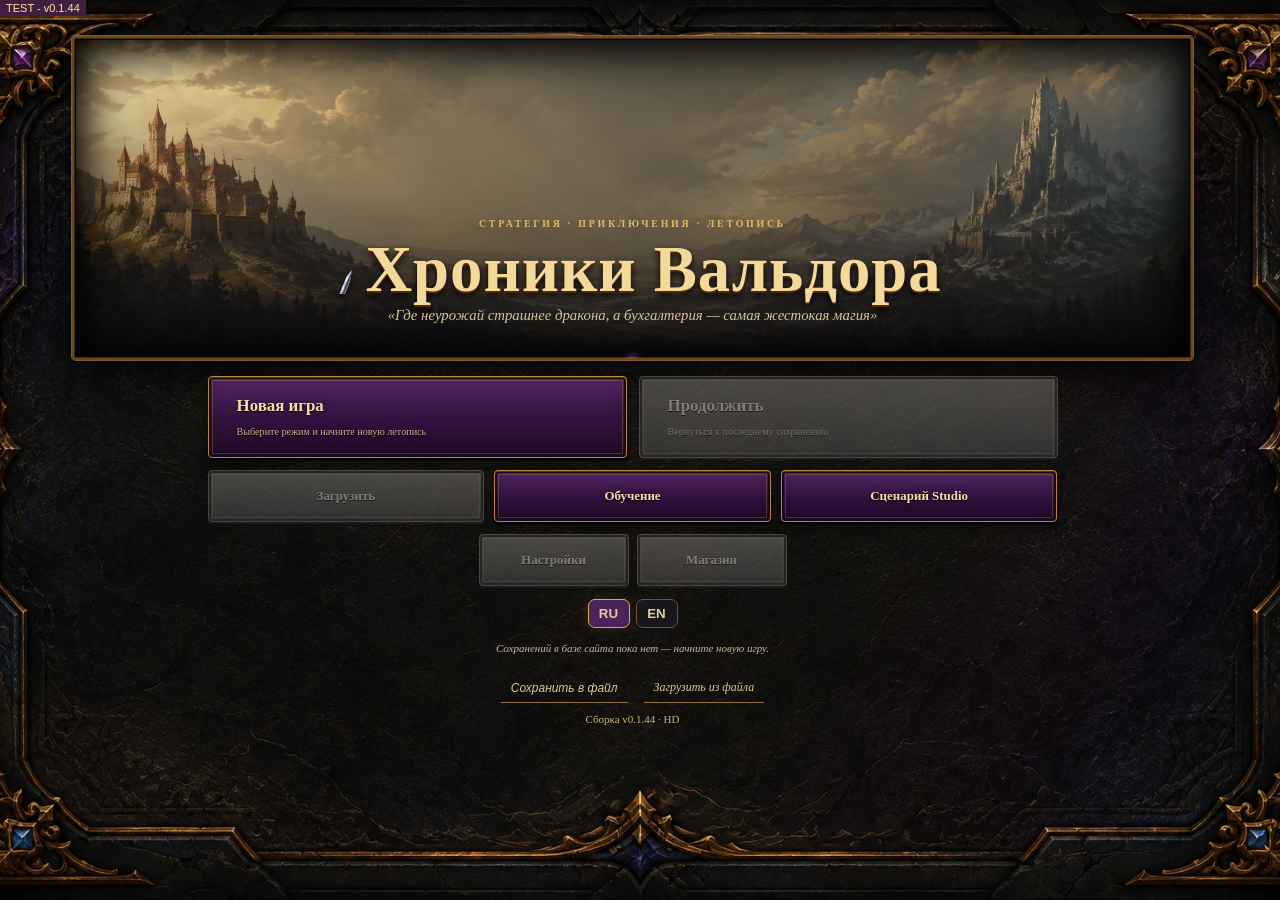
==== test/index.html @ 6f25153a "Publish Valdor v0.1.44 (test)" ====
<!DOCTYPE html>
<!-- saved from url=(0088)file:///C:/Users/warso/Documents/Codex/2026-07-08/new-chat/work/valdor-working-copy.html -->
<html lang="ru" data-asset-mode="hd" data-hd-loading="true" style="--tg-viewport-height: 100vh; --tg-viewport-stable-height: 100vh;"><head><script>window.VALDOR_TEST_CHANNEL=true;</script><meta http-equiv="Content-Type" content="text/html; charset=UTF-8">

<title>Хроники Вальдора</title>
<meta name="viewport" content="width=device-width, initial-scale=1.0, viewport-fit=cover">
<style>
#hd-startup{position:fixed;inset:0;z-index:2147483647;display:grid;place-content:center;gap:18px;padding:24px;text-align:center;background:#101014;color:#f2dfb1;font:18px Georgia,serif}#hd-startup[hidden]{display:none}#hd-startup progress{width:min(320px,80vw);accent-color:#d7aa52}#hd-startup button{padding:12px;border:1px solid #d7aa52;background:#30183d;color:#f2dfb1}html[data-hd-loading] body>:not(#hd-startup):not(script){visibility:hidden!important}
</style>

<link rel="preconnect" href="https://fonts.googleapis.com/">

<script >function novelSpeakerId(line){return!line||typeof line!="object"||line.kind==="text"||line.narration?"":/пабло/i.test(line.name||"")?"pablo":dialoguePortraitId(line.name,line.icon)}function novelDialogueHtml(lines){const speakers=[...new Set(lines.map(novelSpeakerId).filter(Boolean))],slides=lines.map((line,i)=>{const text=typeof line=="string"?line:line?.text||"",id=novelSpeakerId(line),name=typeof line=="object"&&!line.narration&&line.kind!=="text"?line.name||"Голос":"Рассказчик";return`<section class="vn-line" data-speaker="${escHtml(id)}" ${i?"hidden":""}><b>${escHtml(name)}</b><p>${escHtml(text)}</p></section>`}).join(""),figures=speakers.map((id,i)=>`<div aria-hidden="true" data-actor="${id}" class="vn-actor vn-${id}${i===0?" vn-left":" vn-right"}${id===novelSpeakerId(lines[0])?" speaking":""}" ${id!==novelSpeakerId(lines[0])?"hidden":""}></div>`).join("");return`<div class="vn-scene" data-index="0" data-last="${lines.length===1}"><div class="vn-cast">${figures}</div><div class="vn-dialogue" aria-live="polite">${slides}<nav aria-label="Чтение диалога"><button type="button" class="mini-btn" onclick="stepStoryDialogue(this,-1)" disabled data-vn-back>Назад</button><span class="vn-progress">1 / ${lines.length}</span><button type="button" class="mini-btn" onclick="stepStoryDialogue(this,1)" data-vn-next ${lines.length===1?"disabled":""}>Далее</button><button type="button" class="mini-btn" onclick="stepStoryDialogue(this,Infinity)">К выбору</button></nav></div></div>`}function stepStoryDialogue(button,delta){const scene=button.closest(".vn-scene");if(!scene)return;const lines=[...scene.querySelectorAll(".vn-line")],index=Math.max(0,Math.min(lines.length-1,Number(scene.dataset.index)+delta));scene.dataset.index=index,scene.dataset.last=String(index===lines.length-1),lines.forEach((line,i)=>{line.hidden=i!==index});const speaker=lines[index].dataset.speaker,actors=[...scene.querySelectorAll(".vn-actor")],active=actors.find(actor=>actor.dataset.actor===speaker),encountered=lines.slice(0,index+1).map(line=>line.dataset.speaker).filter(Boolean),anchor=encountered[0],partner=[...encountered].reverse().find(id=>id!==anchor);actors.forEach((actor,i)=>{actor.hidden=actor.dataset.actor!==anchor&&actor.dataset.actor!==partner,actor.classList.toggle("speaking",actor===active)}),scene.querySelector(".vn-progress").textContent=`${index+1} / ${lines.length}`,scene.querySelector("[data-vn-back]").disabled=index===0,scene.querySelector("[data-vn-next]").disabled=index===lines.length-1}
</script>
  <script  crossorigin >(()=>{(function(){const e=document.createElement("link").relList;if(e&&e.supports&&e.supports("modulepreload"))return;for(const r of document.querySelectorAll('link[rel="modulepreload"]'))o(r);new MutationObserver(r=>{for(const n of r)if(n.type==="childList")for(const a of n.addedNodes)a.tagName==="LINK"&&a.rel==="modulepreload"&&o(a)}).observe(document,{childList:!0,subtree:!0});function t(r){const n={};return r.integrity&&(n.integrity=r.integrity),r.referrerPolicy&&(n.referrerPolicy=r.referrerPolicy),r.crossOrigin==="use-credentials"?n.credentials="include":r.crossOrigin==="anonymous"?n.credentials="omit":n.credentials="same-origin",n}function o(r){if(r.ep)return;r.ep=!0;const n=t(r);fetch(r.href,n)}})();const B=globalThis.__TAURI__?.core;B?.invoke&&!globalThis.__VALDOR_NATIVE__&&Object.defineProperty(globalThis,"__VALDOR_NATIVE__",{configurable:!1,enumerable:!1,writable:!1,value:Object.freeze({version:1,platform:"tauri",invoke(e,t={}){return B.invoke(e,t)}})});const E=e=>({x:e.x,y:e.y});function he(e,t,o,{power:r=1,spellPower:n=0,chainPower:a=1,random:s=Math.random,damage:i=(u,d)=>d}={}){const u=(c,f,p="damage",l=null)=>({targetId:c.id,cell:E(c),from:l,amount:f,kind:p}),d=(c,f,p)=>Math.round((c+s()*(f-c)+n*p)*r);if(e.type==="heal")return[u(t,d(e.healMin,e.healMax,1.5),"heal")];if(e.type==="blind")return[u(t,2,"blind")];if(e.type==="chain"){const c=Math.round((e.dmgMin+s()*(e.dmgMax-e.dmgMin)+n*1.3)*r*a),f=i(t,c),p=[u(t,f)],l=m=>Math.abs(m.x-t.x)+Math.abs(m.y-t.y),h=o.filter(m=>m.alive&&m.side==="enemy"&&m.id!==t.id).sort((m,y)=>l(m)-l(y)).slice(0,2);for(;h.length<2&&t.hp>f;)h.push(t);let g=E(t);return h.forEach((m,y)=>{p.push(u(m,i(m,Math.max(1,Math.round(c/(y===0?2:3)))),"damage",g)),g=E(m)}),p}if(e.type==="meteor"){const c=d(e.dmgMin,e.dmgMax,1.8);return o.filter(f=>f.alive&&Math.max(Math.abs(f.x-t.x),Math.abs(f.y-t.y))<=2).map(f=>u(f,i(f,f.side==="player"?Math.max(1,Math.round(c/2)):c)))}return[u(t,i(t,d(e.dmgMin,e.dmgMax,1.3)))]}const be=Object.freeze(Object.defineProperty({__proto__:null,cellOf:E,planSpellHits:he},Symbol.toStringTag,{value:"Module"})),ve="blind";function we(e,t){const o=Math.floor(Number(e));return Number.isFinite(o)&&o>0?o:t}function _(e,t){const o=Math.floor(Number(e));return Number.isFinite(o)&&o>=0?o:t}function Q(e={},t){return _(e?.[t]?.turnsRemaining,0)}function xe(e={},t){return Q(e,t)>0}function Se(e={}){return Object.entries(e||{}).filter(([,t])=>_(t?.turnsRemaining,0)>0).map(([t,o])=>({id:t,turnsRemaining:o.turnsRemaining,appliedBy:o.appliedBy??null,meta:o.meta??null})).sort((t,o)=>t.id<o.id?-1:t.id>o.id?1:0)}function je(e={},t,{duration:o=1,appliedBy:r=null,meta:n=null,stacking:a="extend"}={}){if(!t)return{...e};const s=we(o,1),i=_(e?.[t]?.turnsRemaining,0);if(i>0&&a==="ignore")return{...e};const u=i>0&&a==="extend"?Math.max(i,s):s;return{...e,[t]:{turnsRemaining:u,appliedBy:r,meta:n}}}function Y(e={},t){if(!e||!(t in e))return{...e};const o={...e};return delete o[t],o}function X(e={},t,{onExpire:o=null}={}){const r=_(e?.[t]?.turnsRemaining,0);if(r<=0)return{...e};const n=r-1;return n<=0?(typeof o=="function"&&o(t,e[t]),Y(e,t)):{...e,[t]:{...e[t],turnsRemaining:n}}}function Me(e={},{onExpire:t=null}={}){let o={...e};for(const r of Object.keys(e||{}))_(o[r]?.turnsRemaining,0)<=0||(o=X(o,r,{onExpire:t}));return o}function _e(){return{}}const Oe=Object.freeze(Object.defineProperty({__proto__:null,LEGACY_BLIND_EFFECT_ID:ve,applyStatusEffect:je,clearStatusEffects:_e,consumeStatusEffect:X,getEffectDuration:Q,hasStatusEffect:xe,listActiveEffects:Se,removeStatusEffect:Y,tickStatusEffects:Me},Symbol.toStringTag,{value:"Module"})),ke=[{id:"bolt",animationType:"lightning",name:"Молния",icon:"⚡",cost:3,type:"damage",dmgMin:9,dmgMax:16,unlockLevel:1,desc:"Дешёвый точечный разряд: уже не просто щекочет, а уверенно выбивает слабые отряды из строя.",factions:["all"]},{id:"fireball",animationType:"fire",name:"Огненный шар",icon:"🔥",cost:6,type:"damage",dmgMin:17,dmgMax:29,unlockLevel:1,desc:"Классика полевой дипломатии: если переговоры не удались, значит шар был недостаточно огненным.",factions:["all"],animationOrigin:"armyEdge"},{id:"chain",animationType:"chainLightning",name:"Цепная молния",icon:"⚡",cost:12,type:"chain",dmgMin:16,dmgMax:26,unlockLevel:1,desc:"Бьёт цель и перескакивает ещё на двух ближайших врагов: половина и треть урона.",factions:["all"]},{id:"heal",animationType:"holy",name:"Исцеление",icon:"💚",cost:7,type:"heal",healMin:18,healMax:40,unlockLevel:2,desc:"Возвращает бойцов в строй одним ловким движением руки.",factions:["all"]},{id:"blind",animationType:"debuff",name:"Слепота",icon:"🌫️",cost:5,type:"blind",unlockLevel:3,desc:"Противник садится на землю и два своих хода вспоминает, где оставил глаза. Очень неловкое заклинание.",factions:["all"]},{id:"meteor",animationType:"meteor",name:"Метеоритный дождь",icon:"☄️",cost:24,type:"meteor",dmgMin:52,dmgMax:88,unlockLevel:5,desc:"Самый сильный удар по области. Своих тоже может зацепить половиной урона: надеюсь вы не ссорились с магом до боя.",factions:["all"]}],Ee={template:"bolt",color:"#bfddff",windup:180,settle:220},ze={template:"bolt",color:"#b9cfff",windup:180,settle:150},Te={template:"projectile",color:"#ffad53",windup:420,settle:280,projectileRadius:25,impactRadius:48},Ae={template:"projectile",color:"#e88953",windup:500,settle:300},Ne={template:"aura",color:"#fff1b5",windup:360,settle:250},Ie={template:"aura",color:"#b08cdc",windup:500,settle:300},$e={template:"aura",color:"#eed49a",windup:250,settle:180},De={template:"aura",color:"#ab90bc",windup:280,settle:180},Pe={template:"aura",color:"#b8d18e",windup:320,settle:200},Le={template:"aura",color:"#d87576",windup:280,settle:180},Re={template:"aura",color:"#91c9e2",windup:300,settle:200},Ve={template:"aura",color:"#a2bb65",windup:280,settle:180},Ce={template:"aura",color:"#b2e8ea",windup:300,settle:180},W={lightning:Ee,chainLightning:ze,fire:Te,meteor:Ae,holy:Ne,resurrection:Ie,buff:$e,debuff:De,nature:Pe,blood:Le,shield:Re,poison:Ve,frost:Ce},Fe="http://www.w3.org/2000/svg",w=(e,t)=>{const o=document.createElementNS(Fe,e);for(const[r,n]of Object.entries(t))o.setAttribute(r,String(n));return o};function $(e){return{x:(e.x+.5)*100,y:(e.y+.5)*100}}function qe(e,t,o){const r=w("svg",{class:"battle-spell-layer",viewBox:`0 0 ${t*100} ${o*100}`,preserveAspectRatio:"none","aria-hidden":"true"});e.append(r);let n=!1;const a=new Map,s=i=>new Promise(u=>{if(n)return u(!1);const d=setTimeout(()=>{a.delete(d),u(!n)},i);a.set(d,u)});return{element:r,cancel(){n=!0;for(const[i,u]of a)clearTimeout(i),u(!1);a.clear(),r.remove()},async play({type:i="buff",from:u,to:d,radius:c=0},f,p=()=>!0){if(n||!p())return!1;const l=W[i]||W.buff,h=window.matchMedia?.("(prefers-reduced-motion: reduce)").matches,g=$(d),m=u?$(u):{x:g.x,y:Math.max(0,g.y-160)},y=w("g",{class:`spell-effect spell-${l.template}`,style:`--spell-color:${l.color};--spell-windup:${l.windup}ms`});if(y.dataset.from=u?`${u.x},${u.y}`:"sky",y.dataset.to=`${d.x},${d.y}`,y.dataset.animation=i,r.append(y),l.template==="bolt"){const b=Array.from({length:7},(O,k)=>{const q=k/6;return`${m.x+(g.x-m.x)*q+(k>0&&k<6?k%2?12:-12:0)},${m.y+(g.y-m.y)*q}`}).join(" ");y.append(w("polyline",{points:b,fill:"none",stroke:l.color,"stroke-width":5,"stroke-linejoin":"round",class:"spell-bolt"}))}else if(l.template==="projectile"){const b=w("circle",{cx:0,cy:0,r:l.projectileRadius||12,fill:l.color,class:"spell-projectile"});b.style.setProperty("--from-x",m.x+"px"),b.style.setProperty("--from-y",m.y+"px"),b.style.setProperty("--to-x",g.x+"px"),b.style.setProperty("--to-y",g.y+"px"),y.append(b)}else{y.append(w("circle",{cx:g.x,cy:g.y,r:34,fill:"none",stroke:l.color,"stroke-width":3,class:"spell-aura"}));for(let b=0;b<5;b++)y.append(w("circle",{cx:g.x+(b-2)*10,cy:g.y+20,r:2,fill:l.color,class:"spell-particle",style:`animation-delay:${b*25}ms`}))}try{return!await s(h?40:l.windup)||!p()?!1:(y.classList.add("spell-impact"),y.append(w("circle",{cx:g.x,cy:g.y,r:c?c*100+42:l.impactRadius||35,fill:"none",stroke:l.color,"stroke-width":4,class:"spell-ring"})),f(),await s(h?40:l.settle),!n&&p())}finally{y.remove()}}}}const Be=Object.freeze(Object.defineProperty({__proto__:null,cellCenter:$,createSpellLayer:qe},Symbol.toStringTag,{value:"Module"}));function We(e,{woodCostMultiplier:t=1}={}){if(!e||e.hidden)return{};const o=Math.max(0,Ue(e.level));let r;return e.key==="roads"?r=o===0?{gold:45,wood:15,stone:10}:{gold:35*o,wood:12*o,stone:14*o}:e.key==="workers_union"?r=o===0?{gold:60,wood:20,stone:20}:{gold:45*o,wood:10*o,stone:10*o}:e.key==="watchtower"?r=o===0?{gold:45,wood:20,stone:15}:{gold:35*o,wood:14*o,stone:18*o}:o===0?r={gold:50,wood:20,stone:20}:r={gold:30*o,wood:e.produces==="wood"?0:12*o,stone:e.produces==="stone"?0:12*o},Ke(r,t)}function Z({base:e=0,level:t=0,raceMultiplier:o=1,totalMultiplier:r=1}={}){return Math.max(0,Math.round(S(e)*Math.max(0,S(t))*Math.max(0,S(o))*Math.max(0,S(r))))}function Ge({level:e=1,raceMultiplier:t=1,policyMultiplier:o=1,baseIncome:r=10}={}){return Z({base:r,level:e,raceMultiplier:t,totalMultiplier:o})}function Ke(e,t){const o={...e},r=Math.max(0,S(t));return o.wood&&r<1&&(o.wood=Math.max(0,Math.ceil(o.wood*r))),o}function Ue(e){return Math.floor(S(e))}function S(e){const t=Number(e);return Number.isFinite(t)?t:0}const Je=Object.freeze(Object.defineProperty({__proto__:null,productionAmount:Z,townHallIncome:Ge,upgradeCost:We},Symbol.toStringTag,{value:"Module"}));function ee({day:e=1,weeklyTickDays:t=7}={}){const o=D(e,1),r=D(t,7);return{day:o,week:Math.floor((o-1)/r)+1,dayOfWeek:(o-1)%r+1,isWeekStart:o>1&&(o-1)%r===0,daysUntilNextWeek:r-(o-1)%r}}function He({day:e=1,weeklyTickDays:t=7}={}){const o=D(e,1);return{previousDay:o,...ee({day:o+1,weeklyTickDays:t})}}function D(e,t){const o=Math.floor(Number(e));return Number.isFinite(o)&&o>0?o:t}const Qe=Object.freeze(Object.defineProperty({__proto__:null,advanceDay:He,describeDay:ee},Symbol.toStringTag,{value:"Module"})),Ye=1,Xe="village-welcome",Ze="Первый совет",et="greeting",tt=[{id:"greeting",speaker:"Староста",text:"Милорд, жители ждут вашего первого решения.",choices:[{id:"inspect",text:"Осмотреть поселение",textKey:"dialogue.villageWelcome.inspect",next:"village",effects:{flags:{villageInspected:!0}}},{id:"resources",text:"Узнать о припасах",textKey:"dialogue.villageWelcome.resources",next:"supplies",condition:{flag:"tutorialSupplies",equals:!0},effects:{resources:{gold:10}}}]},{id:"village",speaker:"Староста",text:"Начните с ратуши и домов — они укрепят основу владения.",choices:[{id:"finish",text:"Понятно",next:null}]},{id:"supplies",speaker:"Казначей",text:"Золото оплачивает работу, а древесина и камень нужны для строительства.",choices:[{id:"back",text:"Вернуться к совету",next:"greeting"}]}],ot={schemaVersion:Ye,id:Xe,title:Ze,startNode:et,nodes:tt},rt=1,nt="road-merchant",at="Торговец на дороге",st="offer",it=[{id:"offer",speaker:"Торговец",text:"Редкие припасы для дальнего пути!",choices:[{id:"buy",text:"Купить припасы",next:"thanks",condition:{flag:"canTrade",equals:!0},effects:{resources:{gold:-20,food:15}}},{id:"leave",text:"Пройти мимо",next:null}]},{id:"thanks",speaker:"Торговец",text:"Доброй дороги, милорд.",choices:[{id:"finish",text:"Уйти",next:null}]}],lt={schemaVersion:rt,id:nt,title:at,startNode:st,nodes:it},ct=1,ut="first-steps",dt="Первые шаги",ft="Осмотрите владение и подготовьте поселение к развитию.",pt="speak-elder",mt=[{id:"speak-elder",title:"Совет старосты",objective:{type:"dialogue",target:"village-welcome",amount:1},next:"build-house"},{id:"build-house",title:"Крыша над головой",objective:{type:"build",target:"house",amount:1},next:"complete"},{id:"complete",title:"Поселение готово",objective:{type:"flag",target:"villageInspected",amount:1},next:null}],gt={resources:{gold:100,wood:25},flags:{firstStepsComplete:!0}},yt={dialogues:["village-welcome"],maps:[]},ht={schemaVersion:ct,id:ut,title:dt,description:ft,startStage:pt,stages:mt,rewards:gt,links:yt},G=/^[a-z][a-z0-9-]{1,63}$/;function R(e){const t=[];if(!e||typeof e!="object"||Array.isArray(e))return{valid:!1,errors:["Диалог должен быть объектом."],reachable:[]};e.schemaVersion!==1&&t.push("Поддерживается только schemaVersion 1."),G.test(e.id||"")||t.push("Некорректный ID диалога.");const o=Array.isArray(e.nodes)?e.nodes:[];o.length||t.push("Диалог не содержит узлов.");const r=new Set;for(const a of o)G.test(a?.id||"")||t.push(`Некорректный ID узла: ${a?.id||"пусто"}.`),r.has(a?.id)&&t.push(`Повторяющийся узел: ${a.id}.`),r.add(a?.id),String(a?.text||"").trim()||t.push(`Узел ${a?.id||"?"} не содержит реплику.`),Array.isArray(a?.choices)||t.push(`Узел ${a?.id||"?"} не содержит массива choices.`);r.has(e.startNode)||t.push(`Стартовый узел ${e.startNode||"?"} не найден.`);for(const a of o)for(const s of a.choices||[])String(s?.text||"").trim()||t.push(`Пустой вариант ответа в узле ${a.id}.`),s?.next!=null&&!r.has(s.next)&&t.push(`Переход ${a.id} → ${s.next} ведёт в отсутствующий узел.`),s?.condition!=null&&!bt(s.condition)&&t.push(`Некорректное условие ответа ${s.id||"?"} в узле ${a.id}.`),s?.effects!=null&&!vt(s.effects)&&t.push(`Некорректные эффекты ответа ${s.id||"?"} в узле ${a.id}.`);const n=te(e.startNode,o);for(const a of r)n.includes(a)||t.push(`Узел ${a} недостижим от начала.`);return{valid:t.length===0,errors:t,reachable:n}}function te(e,t){const o=new Map((t||[]).map(a=>[a.id,a])),r=new Set,n=o.has(e)?[e]:[];for(;n.length;){const a=n.pop();if(!r.has(a)){r.add(a);for(const s of o.get(a)?.choices||[])s.next&&o.has(s.next)&&n.push(s.next)}}return[...r]}function oe(e,{flags:t={},applyEffects:o=()=>{}}={}){const r=R(e);if(!r.valid)throw new Error(r.errors.join(`
`));const n=new Map(e.nodes.map(s=>[s.id,s]));let a=e.startNode;return Object.freeze({current:()=>{const s=a?n.get(a):null;return s?{...s,choices:s.choices.filter(i=>P(i.condition,t))}:null},choose(s){const i=(a?n.get(a):null)?.choices.find(u=>u.id===s);return!i||!P(i.condition,t)?!1:(o(i.effects||{},i),a=i.next,!0)},restart(){a=e.startNode}})}function re(e,t){const o=typeof t=="function"?t:r=>r;return{...e,nodes:e.nodes.map(r=>({...r,speaker:r.speakerKey?o(r.speakerKey):r.speaker,text:r.textKey?o(r.textKey):r.text,choices:r.choices.map(n=>({...n,text:n.textKey?o(n.textKey):n.text}))}))}}function P(e,t={}){return e?t[e.flag]===e.equals:!0}function bt(e){return e&&typeof e=="object"&&typeof e.flag=="string"&&e.flag.length>0&&"equals"in e}function vt(e){if(!e||typeof e!="object"||Array.isArray(e))return!1;const t=e.resources,o=e.flags;return(t==null||typeof t=="object"&&!Array.isArray(t)&&Object.values(t).every(Number.isFinite))&&(o==null||typeof o=="object"&&!Array.isArray(o))}const wt=Object.freeze(Object.defineProperty({__proto__:null,createDialogueSession:oe,findReachable:te,localizeDialogue:re,matchesCondition:P,validateDialogue:R},Symbol.toStringTag,{value:"Module"})),K=/^[a-z][a-z0-9-]{1,63}$/,ne=Object.freeze(["dialogue","build","collect","defeat","visit","flag"]);function V(e){const t=[];if(!e||typeof e!="object")return{valid:!1,errors:["Задание должно быть объектом."]};e.schemaVersion!==1&&t.push("Поддерживается только schemaVersion 1."),K.test(e.id||"")||t.push("Некорректный ID задания.");const o=Array.isArray(e.stages)?e.stages:[],r=new Set(o.map(s=>s.id));r.has(e.startStage)||t.push("Стартовый этап не найден.");for(const s of o)K.test(s.id||"")||t.push(`Некорректный этап ${s.id||"?"}.`),s.title?.trim()||t.push(`У этапа ${s.id} нет названия.`),ne.includes(s.objective?.type)||t.push(`Неизвестный тип цели у ${s.id}.`),(!s.objective?.target||!Number.isFinite(s.objective?.amount)||s.objective.amount<1)&&t.push(`Некорректная цель этапа ${s.id}.`),s.next!=null&&!r.has(s.next)&&t.push(`Переход ${s.id} → ${s.next} повреждён.`);const n=new Set;let a=e.startStage;for(;a&&r.has(a)&&!n.has(a);)n.add(a),a=o.find(s=>s.id===a)?.next;for(const s of r)n.has(s)||t.push(`Этап ${s} недостижим.`);return{valid:t.length===0,errors:t,reachable:[...n]}}function ae(e){const t=V(e);if(!t.valid)throw new Error(t.errors.join(`
`));const o=new Map(e.stages.map(s=>[s.id,s]));let r=e.startStage,n=0,a=!1;return Object.freeze({snapshot:()=>({questId:e.id,stageId:r,value:n,completed:a}),record(s,i,u=1){if(a)return!1;const d=o.get(r),c=d.objective;return c.type!==s||c.target!==i?!1:(n+=Math.max(0,Number(u)||0),n>=c.amount&&(r=d.next,n=0,a=r==null),!0)},rewards:()=>a?structuredClone(e.rewards||{}):null})}const xt=Object.freeze(Object.defineProperty({__proto__:null,OBJECTIVE_TYPES:ne,createQuestProgress:ae,validateQuest:V},Symbol.toStringTag,{value:"Module"})),se=Object.freeze({dialogues:Object.freeze([ot,lt]),quests:Object.freeze([ht]),maps:Object.freeze([])});function ie(e){const t=[],o=new Set((e.dialogues||[]).map(n=>n.id)),r=new Set;for(const n of e.dialogues||[])for(const a of R(n).errors)t.push(`dialogues/${n.id}: ${a}`);for(const n of e.quests||[]){r.has(n.id)&&t.push(`Повторяющееся задание ${n.id}.`),r.add(n.id);for(const a of V(n).errors)t.push(`quests/${n.id}: ${a}`);for(const a of n.links?.dialogues||[])o.has(a)||t.push(`Задание ${n.id} ссылается на отсутствующий диалог ${a}.`)}return{valid:t.length===0,errors:t,counts:{dialogues:o.size,quests:r.size,maps:(e.maps||[]).length}}}function St({pack:e=se,translate:t=n=>n,flags:o={},onEffects:r=()=>{}}={}){const n=ie(e);if(!n.valid)throw new Error(n.errors.join(`
`));const a=new Map(e.dialogues.map(l=>[l.id,l])),s=new Map(e.quests.map(l=>[l.id,l])),i=new Map,u=new Set;function d(l){for(const h of u)h(l)}function c(l){const h=s.get(l);if(!h)return null;const g=ae(h);return i.set(l,g),d({type:"quest-started",questId:l,snapshot:g.snapshot()}),g.snapshot()}function f(l,h,g=1){const m=[];for(const[y,b]of i)if(b.record(l,h,g)){const O=b.snapshot();m.push(O),d({type:O.completed?"quest-completed":"quest-progress",questId:y,snapshot:O,rewards:b.rewards()})}return m}function p(l){const h=a.get(l);if(!h)return null;const g=oe(re(h,t),{flags:o,applyEffects:m=>{jt(o,m.flags),r(m)}});return Object.freeze({current:g.current,restart:g.restart,choose(m){const y=g.choose(m);return y&&!g.current()&&f("dialogue",l,1),y}})}return Object.freeze({validation:n,startQuest:c,record:f,startDialogue:p,getQuest:l=>s.get(l)||null,getDialogue:l=>a.get(l)||null,getProgress:l=>i.get(l)?.snapshot()||null,subscribe(l){return u.add(l),()=>u.delete(l)}})}function jt(e,t={}){for(const[o,r]of Object.entries(t))e[o]=r}const Mt=Object.freeze(Object.defineProperty({__proto__:null,bundledContent:se,createContentManager:St,validateContentPack:ie},Symbol.toStringTag,{value:"Module"})),T=1,_t=["gold","wood","stone","crystal"];function x(e){return e!==null&&typeof e=="object"&&!Array.isArray(e)}function U(e,t=0){const o=Number(e);return Number.isFinite(o)?Math.max(0,o):t}function Ot(e){if(!x(e))throw new TypeError("Game state must be an object");return{...e,schemaVersion:T}}function le(e){const t=[];if(!x(e))return{valid:!1,errors:["Сохранение не содержит объект состояния игры."]};x(e.race)||t.push("В сохранении отсутствуют данные расы."),x(e.res)||t.push("В сохранении отсутствует казна поселения.");for(const r of["hero","garrisonHero","scenario","heroTalents","weeklyRecruitUsed"])e[r]!=null&&!x(e[r])&&t.push(`Некорректное поле сохранения: ${r}.`);for(const r of["army","garrison","auxArmy","buildings","camps","forts","resourcePickups","dragonLairs","mercCamps","mapSites","leaderboard"])e[r]!=null&&(!Array.isArray(e[r])||e[r].some(n=>!x(n)))&&t.push(`Некорректный список сохранения: ${r}.`);e.worldMap!=null&&(!Array.isArray(e.worldMap)||!e.worldMap.length||e.worldMap.some(r=>typeof r!="string"||!r.length))&&t.push("Некорректная карта сохранения.");const o=e.schemaVersion??0;return!Number.isInteger(o)||o<0?t.push("Версия формата сохранения указана некорректно."):o>T&&t.push(`Сохранение создано более новой версией игры (формат ${o}).`),{valid:t.length===0,errors:t}}function kt(e){if(typeof e!="string")return{ok:!1,errors:["Снимок сохранения должен быть строкой JSON."]};let t;try{t=JSON.parse(e)}catch{return{ok:!1,errors:["Не удалось прочитать JSON сохранения."]}}const o=le(t);if(!o.valid)return{ok:!1,errors:o.errors};const r=t.schemaVersion??0,n={...t.res};for(const a of _t)n[a]=U(n[a]);return{ok:!0,sourceVersion:r,value:{...t,schemaVersion:T,day:Math.max(1,Math.floor(U(t.day,1))),res:n}}}const Et=Object.freeze(Object.defineProperty({__proto__:null,CURRENT_STATE_SCHEMA_VERSION:T,parseGameSnapshot:kt,stampStateForSave:Ot,validateStateCandidate:le},Symbol.toStringTag,{value:"Module"})),zt="ru",Tt=[{code:"ru",name:"Русский"},{code:"en",name:"English"}],ce={sourceLocale:zt,locales:Tt},At={"app.title":"Полные Хроники Вальдора","menu.newGame":"Новая игра","menu.continue":"Продолжить","menu.settings":"Настройки","menu.tutorial":"Обучение","menu.load":"Загрузить","menu.mapEditor":"Редактор карт","menu.shop":"Магазин","menu.saveFile":"Сохранить в файл","menu.loadFile":"Загрузить из файла","menu.exit":"Выход","common.confirm":"Подтвердить","common.cancel":"Отмена","common.back":"Назад","game.endTurn":"Завершить ход","game.save":"Сохранить игру","game.load":"Загрузить игру","resource.gold":"Золото","resource.wood":"Древесина","resource.stone":"Камень","resource.food":"Пища","dialogue.villageWelcome.inspect":"Осмотреть поселение","dialogue.villageWelcome.resources":"Узнать о припасах"},Nt={"app.title":"The Complete Chronicles of Valdor","menu.newGame":"New Game","menu.continue":"Continue","menu.settings":"Settings","menu.tutorial":"Tutorial","menu.load":"Load","menu.mapEditor":"Map Editor","menu.shop":"Shop","menu.saveFile":"Save to File","menu.loadFile":"Load from File","menu.exit":"Exit","common.confirm":"Confirm","common.cancel":"Cancel","common.back":"Back","game.endTurn":"End Turn","game.save":"Save Game","game.load":"Load Game","resource.gold":"Gold","resource.wood":"Wood","resource.stone":"Stone","dialogue.villageWelcome.inspect":"Inspect the settlement","dialogue.villageWelcome.resources":"Ask about supplies"},L=Object.freeze({ru:Object.freeze(At),en:Object.freeze(Nt)}),C=Object.freeze(ce.locales.map(e=>Object.freeze({...e}))),z=ce.sourceLocale;function ue({initialLocale:e=z,storage:t=null}={}){const o=$t(t);let r=A(o)?o:A(e)?e:z;const n=new Set;function a(i,u={}){return(L[r]?.[i]||L[z]?.[i]||i).replace(/\{([a-zA-Z0-9_]+)\}/g,(d,c)=>c in u?String(u[c]):`{${c}}`)}function s(i){if(!A(i))return!1;r=i;try{t?.setItem("valdor.locale",r)}catch{}for(const u of n)u(r);return!0}return Object.freeze({t:a,setLocale:s,getLocale:()=>r,getAvailableLocales:()=>C,subscribe(i){return n.add(i),()=>n.delete(i)}})}function It(e,t){e.querySelectorAll("[data-i18n]").forEach(o=>{o.textContent=t.t(o.dataset.i18n)}),e.querySelectorAll("[data-i18n-title]").forEach(o=>{o.title=t.t(o.dataset.i18nTitle)}),e.documentElement&&(e.documentElement.lang=t.getLocale())}function A(e){return C.some(t=>t.code===e)}function $t(e){try{return e?.getItem("valdor.locale")}catch{return null}}const Dt=Object.freeze(Object.defineProperty({__proto__:null,applyTranslations:It,createLocalization:ue,dictionaries:L,sourceLocale:z,supportedLocales:C},Symbol.toStringTag,{value:"Module"}));function F(e={},t){const o=Math.max(1,j(t));return Math.max(0,j(e?.[o]))}function Pt({usage:e={},tier:t,cap:o=0}={}){return Math.max(0,j(o)-F(e,t))}function Lt({usage:e={},tier:t,quantity:o=0}={}){const r=Math.max(1,j(t));return{...e,[r]:F(e,r)+Math.max(0,j(o))}}function Rt(){return{}}function j(e){const t=Math.floor(Number(e));return Number.isFinite(t)?t:0}const Vt=Object.freeze(Object.defineProperty({__proto__:null,recordWeeklyRecruit:Lt,resetWeeklyRecruitment:Rt,weeklyRemaining:Pt,weeklyUsed:F},Symbol.toStringTag,{value:"Module"})),de=Object.freeze(["gold","wood","stone","crystal"]);function Ct(e={}){return Object.fromEntries(de.map(t=>[t,v(e[t])]))}function fe(e,t={}){return Object.entries(t).every(([o,r])=>v(e?.[o])>=v(r))}function Ft(e,t={}){if(!fe(e,t))throw new RangeError("Недостаточно ресурсов");const o={...e};for(const[r,n]of Object.entries(t))o[r]=v(o[r])-v(n);return o}function qt(e,t,o){const r=Math.floor(Math.max(0,M(e?.[t]))),n=Math.max(0,Math.min(r,Math.round(M(o))));return{resources:{...e,[t]:r-n},lost:n}}function pe(e,t={},o={}){const r={...e};for(const[n,a]of Object.entries(t)){const s=Number.isFinite(o[n])?Math.max(0,o[n]):1/0;r[n]=Math.min(s,Math.max(0,v(r[n])+M(a)))}return r}function Bt(e={},t=0){const o=Math.min(1,Math.max(0,M(t)));return Object.fromEntries(Object.entries(e).filter(([,r])=>v(r)>0).map(([r,n])=>[r,Math.max(1,Math.ceil(v(n)*(1-o)))]))}function v(e){return Math.max(0,M(e))}function M(e){const t=Number(e);return Number.isFinite(t)?t:0}const Wt=Object.freeze(Object.defineProperty({__proto__:null,RESOURCE_KEYS:de,applyResourceDelta:pe,canAfford:fe,createResources:Ct,discountCost:Bt,spendResources:Ft,takeResource:qt},Symbol.toStringTag,{value:"Module"}));function Gt({resources:e={},caps:t={},incomes:o=[]}={}){let r={...e};const n=[],a=new Set;for(const s of o){const i=String(s?.type||""),u=Math.max(0,J(s?.amount));if(!i||u<=0)continue;const d=Math.max(0,J(r[i]));r=pe(r,{[i]:u},{[i]:t[i]});const c=r[i]-d,f=Math.max(0,u-c);f>0&&a.add(i),n.push({id:s.id||null,type:i,requested:u,added:c,overflow:f})}return{resources:r,entries:n,overflowed:[...a]}}function J(e){const t=Number(e);return Number.isFinite(t)?t:0}const Kt=Object.freeze(Object.defineProperty({__proto__:null,settleTurnIncome:Gt},Symbol.toStringTag,{value:"Module"})),me=Object.freeze({databaseName:"ValdorSaveDB",databaseVersion:1,savesStore:"saves",settingsStore:"settings"});function Ut({indexedDb:e=typeof globalThis.indexedDB>"u"?null:globalThis.indexedDB,...t}={}){const o={...me,...t};let r=null;function n(){return!!e&&typeof e.open=="function"}function a(){return n()?r||(r=new Promise((c,f)=>{const p=e.open(o.databaseName,o.databaseVersion);p.onupgradeneeded=()=>{const l=p.result;l.objectStoreNames.contains(o.savesStore)||l.createObjectStore(o.savesStore,{keyPath:"id"}),l.objectStoreNames.contains(o.settingsStore)||l.createObjectStore(o.settingsStore,{keyPath:"key"})},p.onsuccess=()=>c(p.result),p.onerror=()=>{r=null,f(p.error||new Error("IndexedDB open failed"))},p.onblocked=()=>{r=null,f(new Error("IndexedDB заблокирован другой открытой вкладкой"))}}),r):Promise.reject(new Error("IndexedDB недоступен"))}async function s(){const c=(await a()).transaction([o.savesStore,o.settingsStore],"readonly"),f=c.objectStore(o.savesStore).getAll(),p=c.objectStore(o.settingsStore).get("activeSlotId"),[l,h]=await Promise.all([N(f),N(p)]);return{slots:l||[],activeSlotId:h?.value||null}}async function i(c){if(!c)return null;const f=(await a()).transaction(o.savesStore,"readonly");return(await N(f.objectStore(o.savesStore).get(c)))?.snapshot||null}async function u(c,f){if(!f?.id)throw new TypeError("Для сохранения требуется идентификатор слота");const p=(await a()).transaction([o.savesStore,o.settingsStore],"readwrite");p.objectStore(o.savesStore).put({...f,snapshot:c}),p.objectStore(o.settingsStore).put({key:"activeSlotId",value:f.id}),await H(p)}async function d(c,f=null){if(!c)return;const p=(await a()).transaction([o.savesStore,o.settingsStore],"readwrite");p.objectStore(o.savesStore).delete(c),p.objectStore(o.settingsStore).put({key:"activeSlotId",value:f}),await H(p)}return Object.freeze({available:n,list:s,load:i,open:a,remove:d,save:u})}function Jt(e,t=24){return(Array.isArray(e)?e:[]).filter(o=>o&&o.id).sort((o,r)=>(r.updatedAt||0)-(o.updatedAt||0)).slice(0,Math.max(0,Math.floor(Number(t)||0)))}function N(e){return new Promise((t,o)=>{e.onsuccess=()=>t(e.result),e.onerror=()=>o(e.error||new Error("IndexedDB request failed"))})}function H(e){return new Promise((t,o)=>{e.oncomplete=()=>t(),e.onerror=()=>o(e.error||new Error("IndexedDB transaction failed")),e.onabort=()=>o(e.error||new Error("IndexedDB transaction aborted"))})}const Ht=Object.freeze(Object.defineProperty({__proto__:null,DEFAULT_INDEXED_DB_CONFIG:me,createIndexedDbAdapter:Ut,sortAndLimitSlots:Jt},Symbol.toStringTag,{value:"Module"})),Qt=".vsave",ge=1;function Yt({bridge:e=globalThis.__VALDOR_NATIVE__}={}){function t(){return!!e&&e.version>=ge&&typeof e.invoke=="function"}async function o(d,c={}){if(!t())throw new Error("Нативное файловое хранилище недоступно");return e.invoke(d,c)}async function r(){const d=await o("save_list");return{slots:Array.isArray(d?.slots)?d.slots:[],activeSlotId:d?.activeSlotId||null}}async function n(d){I(d);const c=await o("save_load",{slotId:d});return typeof c?.snapshot=="string"?c.snapshot:null}async function a(d,c){if(I(c?.id),typeof d!="string")throw new TypeError("Снимок сохранения должен быть строкой JSON");return o("save_write",{snapshot:d,metadata:c})}async function s(d,c=null){return I(d),o("save_remove",{slotId:d,nextActiveSlotId:c})}async function i(){return o("save_reveal_directory")}async function u(){return o("platform_info")}return Object.freeze({available:t,list:r,load:n,platformInfo:u,remove:s,revealSaveDirectory:i,save:a})}function I(e){if(typeof e!="string"||!e.trim())throw new TypeError("Требуется идентификатор слота сохранения")}const Xt=Object.freeze(Object.defineProperty({__proto__:null,NATIVE_BRIDGE_VERSION:ge,NATIVE_SAVE_EXTENSION:Qt,createNativeFilesystemAdapter:Yt},Symbol.toStringTag,{value:"Module"})),Zt=ue({storage:typeof localStorage=="object"?localStorage:null}),eo=Object.freeze({version:"0.1.0",spellSequence:Object.freeze({...be}),statusEffects:Object.freeze({...Oe}),spellCatalog:Object.freeze(ke.map(e=>Object.freeze(e))),spellAnimations:Object.freeze({...Be}),buildings:Object.freeze({...Je}),calendar:Object.freeze({...Qe}),content:Object.freeze({...Mt}),gameState:Object.freeze({...Et}),dialogues:Object.freeze({...wt}),localization:Object.freeze({...Dt,runtime:Zt}),recruitment:Object.freeze({...Vt}),quests:Object.freeze({...xt}),resources:Object.freeze({...Wt}),turnEconomy:Object.freeze({...Kt}),storage:Object.freeze({indexedDb:Object.freeze({...Ht}),nativeFilesystem:Object.freeze({...Xt})})}),ye=typeof window=="object"?window:globalThis;Object.defineProperty(ye,"ValdorEngine",{configurable:!1,enumerable:!0,writable:!1,value:eo});ye.dispatchEvent(new CustomEvent("valdor:engine-ready"));})();
</script>
  <style>:root{--parchment: #ecdfc0;--parchment-dark: #dcc99f;--ink: #3a2b1c;--ink-soft: #6b5236;--gold: #b8871f;--wood: #6b8f4e;--stone: #7c7368;--crystal: #2fa8a3;--royal: #6a4a9e;--danger: #a13d2c;--success: #3f7a3a;--shadow: rgba(58,43,28,.35)}*{box-sizing:border-box}body{margin:0;font-family:Nunito,sans-serif;background:radial-gradient(circle at 20% 10%,#f4e8c9 0%,transparent 60%),linear-gradient(160deg,#e9dcb9,#d8c69a 60%,#c9b482);color:var(--ink);min-height:100vh}h1,h2,h3,.display{font-family:Cinzel Decorative,serif}.label{font-family:IM Fell English SC,serif;letter-spacing:.03em}button{font-family:Nunito,sans-serif;cursor:pointer;border:none}.screen{display:none;padding:14px;max-width:960px;margin:0 auto}.screen.active{display:block}.menu-screen{text-align:center;padding-top:28px}.title-banner{background:linear-gradient(180deg,#4d3521,#2c1f14);color:#f1e0b0;padding:18px 12px;border-radius:10px;box-shadow:0 6px #1c130b,0 10px 18px var(--shadow);margin-bottom:6px}.title-banner h1{margin:0;font-size:2.1em;text-shadow:0 2px 0 #000}.title-banner p{margin:6px 0 0;font-size:.95em;color:#e3cf9c;font-style:italic}.section-title{font-family:IM Fell English SC,serif;font-size:1.3em;margin:22px 0 10px;color:var(--ink-soft)}.race-grid,.mode-grid{display:grid;grid-template-columns:repeat(auto-fit,minmax(150px,1fr));gap:10px}.pick-card{background:var(--parchment);border:3px solid var(--parchment-dark);border-radius:12px;padding:12px 8px;transition:.15s;box-shadow:0 3px #b39c6d}.pick-card:hover{transform:translateY(-2px)}.pick-card.selected{border-color:var(--royal);box-shadow:0 0 0 3px var(--royal) inset,0 3px #b39c6d;background:#f2e8cf}.pick-card.disabled{opacity:.55;filter:grayscale(.35);cursor:not-allowed}.pick-card.disabled:hover{transform:none}.pick-card .locked{display:inline-block;margin-top:6px;color:#7d4d33;font-weight:800;font-size:.76em;text-transform:uppercase;letter-spacing:.04em}.pick-card .emoji{font-size:2.4em}.pick-card b{display:block;margin:4px 0 2px;font-size:1.05em}.pick-card small{display:block;color:var(--ink-soft);line-height:1.3;font-size:.8em}#screen-mode-select .mode-grid{grid-template-columns:repeat(auto-fit,minmax(140px,1fr))}#screen-mode-select .pick-card{aspect-ratio:1/1;display:flex;flex-direction:column;justify-content:center;align-items:center}.big-btn{background:linear-gradient(180deg,#c9a227,#96761a);color:#2c1f0a;font-weight:800;padding:14px 30px;border-radius:10px;font-size:1.1em;margin-top:22px;box-shadow:0 4px #6b5310,0 6px 12px var(--shadow);border:2px solid #6b5310}.big-btn:active{transform:translateY(3px);box-shadow:0 1px #6b5310}.big-btn:disabled{background:linear-gradient(180deg,#948a76,#6f6555);color:#524b3f;cursor:not-allowed;box-shadow:0 4px #4a4335,0 6px 12px var(--shadow);border-color:#4a4335}.big-btn:disabled:active{transform:none;box-shadow:0 4px #4a4335,0 6px 12px var(--shadow)}.disclaimer{margin-top:14px;font-size:.78em;color:var(--ink-soft);font-style:italic}.menu-btn-col{display:flex;flex-direction:column;align-items:stretch;gap:14px;max-width:320px;margin:22px auto 0}.menu-btn-col .big-btn{margin-top:0}.menu-link-row{display:flex;gap:16px;justify-content:center;margin-top:18px;flex-wrap:wrap}.menu-link-btn{background:none;border:none;color:var(--ink-soft);text-decoration:underline;font-size:.85em;font-style:italic;padding:4px;cursor:pointer}#menu-save-note{min-height:1.2em}.save-slots-list{display:flex;flex-direction:column;gap:8px;max-width:460px;margin:16px auto 0}.save-slot-row{display:flex;align-items:center;justify-content:space-between;gap:10px;background:var(--parchment);border:2px solid var(--parchment-dark);border-radius:10px;padding:8px 12px}.save-slot-info{display:flex;flex-direction:column;text-align:left;font-size:.85em}.save-slot-info b{font-size:1.05em}.save-slot-info span{color:var(--ink-soft);font-size:.85em}.save-slot-actions{display:flex;gap:6px;flex-shrink:0}.save-slot-actions button{padding:6px 8px;border-radius:6px;font-size:.85em;background:#7c5c2e;color:#fff2d1}.save-manager-actions{display:flex;gap:8px;flex-wrap:wrap;margin:10px 0}.save-config-grid{display:grid;grid-template-columns:1fr;gap:7px;margin-top:10px}.save-config-grid input{width:100%;padding:8px;border:1px solid var(--parchment-dark);border-radius:8px;background:#fff8e2;color:var(--ink)}.save-status{color:var(--ink-soft);font-size:.84em;line-height:1.35;margin-top:8px}.topbar{display:flex;flex-wrap:wrap;gap:8px;align-items:center;justify-content:space-between;background:#2c1f14;color:#f1e0b0;padding:8px 12px;border-radius:10px;margin-bottom:12px;box-shadow:0 4px 10px var(--shadow)}.res-pill{display:flex;gap:10px;flex-wrap:wrap}.res{display:flex;align-items:center;gap:4px;background:#3d2c1c;color:#f1e0b0;padding:3px 9px;border:0;border-radius:20px;font-weight:700;font-size:.9em}.faction-meter{cursor:pointer}.faction-meter-catastrophe{background:#220b0b;color:#f77;box-shadow:0 0 8px #b400008c}.faction-meter-brawl{background:#3b1111;color:#ff8d8d}.faction-meter-grumble{background:#4a1f1f;color:#ffb0a0}.faction-meter-high{background:#4b3a12;color:#ffd27a}.faction-meter-rage{background:#5a2e0a;color:#ffb347;box-shadow:0 0 6px #ff8c0080}.day-pill{background:#4a3520;padding:4px 12px;border-radius:20px;font-weight:800;font-family:Cinzel Decorative,serif;font-size:.85em}.topbar .actions{display:flex;gap:6px;flex-wrap:wrap;align-items:center}.mini-btn{background:#7c5c2e;color:#fff2d1;padding:9px 12px;min-height:40px;border-radius:8px;font-weight:700;font-size:.82em;box-shadow:0 2px #4a3418;display:inline-flex;align-items:center;justify-content:center;gap:4px}.mini-btn:active{transform:translateY(2px);box-shadow:none}.topbar-overflow{position:relative}.topbar-overflow-btn{background:#5a4326;padding:9px 13px;min-height:40px}.topbar-overflow-panel{display:none;position:absolute;right:0;top:calc(100% + 6px);z-index:20;min-width:180px;background:var(--parchment);border:2px solid var(--parchment-dark);border-radius:10px;padding:6px;box-shadow:0 6px 16px var(--shadow);flex-direction:column;gap:5px}.topbar-overflow-panel.open{display:flex}.topbar-overflow-panel .mini-btn{width:100%;justify-content:flex-start}.village-layout{display:grid;grid-template-columns:1.3fr 1fr;gap:14px}@media(max-width:760px){.village-layout{grid-template-columns:1fr}}.village-layout.single-col{display:block}.panel{background:var(--parchment);border:3px solid var(--parchment-dark);border-radius:12px;padding:10px;box-shadow:0 3px 8px var(--shadow);margin-bottom:12px}.panel h3{margin:2px 0 8px;font-size:1.05em;color:var(--ink-soft);border-bottom:2px dashed var(--parchment-dark);padding-bottom:6px}.map-grid{display:grid;grid-template-columns:repeat(3,1fr);gap:8px}.tile{background:#f4ecd4;border:2px solid #c7ae7d;border-radius:10px;padding:8px;text-align:center;display:flex;flex-direction:column;align-items:center;gap:2px}.tile .ico{font-size:1.7em}.tile b{font-size:.85em}.tile .lvl{font-size:.72em;color:var(--ink-soft)}.tile button{margin-top:4px;background:var(--royal);color:#fff;border-radius:6px;padding:4px 8px;font-size:.72em;font-weight:700}.tile button:disabled{background:#9a8b7a;cursor:not-allowed}.settlement-overview{background:#f6edcf;border:2px solid #c7ae7d;border-radius:10px;padding:9px;margin:0 0 10px;display:grid;gap:8px}.settlement-overview-head{display:flex;align-items:center;justify-content:space-between;gap:8px}.settlement-overview-head b{color:var(--ink);font-size:.95em}.settlement-overview-head small{color:var(--ink-soft);font-size:.74em;text-align:right}.settlement-overview-chips{display:grid;grid-template-columns:repeat(2,1fr);gap:6px}.settlement-chip{background:#fff7df;border:1px solid #d6bf8a;border-radius:8px;padding:6px;min-width:0}.settlement-chip span{display:block;color:var(--ink-soft);font-size:.68em;line-height:1.1}.settlement-chip b{display:block;font-size:.82em;color:var(--ink);white-space:nowrap;overflow:hidden;text-overflow:ellipsis}.settlement-garrison-row{display:flex;flex-wrap:wrap;gap:5px}.settlement-unit-chip{background:#efe5ff;border:1px solid #b89add;border-radius:999px;padding:4px 7px;font-size:.75em;font-weight:800;color:#513470}.settlement-note{color:var(--ink-soft);font-size:.74em;line-height:1.25}@media(max-width:480px){.settlement-overview{padding:8px;gap:6px}.settlement-overview-chips{grid-template-columns:1fr 1fr;gap:5px}.settlement-chip{padding:5px}.settlement-chip b{font-size:.78em}}.hero-card{display:flex;gap:10px;align-items:center}.hero-army-label{font-family:IM Fell English SC,serif;font-size:.95em;color:var(--ink-soft);margin-top:10px;padding-top:8px;border-top:2px dashed var(--parchment-dark)}.hero-army-mini{display:flex;flex-wrap:wrap;gap:6px;margin-top:6px}.hero-army-mini-item{display:flex;flex-direction:column;align-items:center;gap:1px;background:#f4ecd4;border:2px solid #c7ae7d;border-radius:8px;padding:4px 7px;min-width:36px}.hero-army-mini-item.companion{background:#efe5ff;border-color:#7a52b3;box-shadow:0 0 0 2px #7a52b31f inset}.hero-army-mini-item.recovering{filter:grayscale(1);opacity:.58;border-style:dashed}.hero-army-mini-item .ico{font-size:1.3em}.hero-army-mini-item b{font-size:.8em}.hero-roster-grid{display:grid;grid-template-columns:repeat(auto-fit,minmax(150px,1fr));gap:8px;margin-top:10px}.hero-roster-card{background:#f4ecd4;border:2px solid #c7ae7d;border-radius:8px;padding:8px;text-align:center;display:flex;flex-direction:column;gap:4px;min-height:148px;cursor:pointer}.hero-roster-card.active{border-color:var(--royal);box-shadow:0 0 0 2px #2e5fae2e inset}.hero-roster-card.disabled{opacity:.58;cursor:not-allowed;filter:grayscale(.2)}.hero-roster-card .emoji{font-size:2em;line-height:1}.hero-roster-card b{font-size:.9em;line-height:1.1}.hero-roster-card small{color:var(--ink-soft);font-size:.72em;line-height:1.15}.hero-roster-card .hero-bonus{color:var(--royal);font-weight:800}.hero-roster-card button{margin-top:auto;width:100%;background:var(--royal);color:#fff;border-radius:6px;padding:5px 7px;font-size:.72em;font-weight:800}.hero-roster-card button:disabled{background:#9a8b7a;cursor:not-allowed}.hero-emoji{font-size:3em}.xpbar{background:#d8c69a;border-radius:6px;height:8px;overflow:hidden;margin-top:4px}.xpbar div{background:var(--royal);height:100%}.stat-row{display:flex;justify-content:space-between;font-size:.85em;margin-top:2px}.unit-row{display:flex;align-items:center;gap:8px;padding:6px 4px;border-bottom:1px dashed var(--parchment-dark);font-size:.85em}.unit-row:last-child{border-bottom:none}.unit-ico{font-size:1.5em;width:30px;text-align:center}.unit-info{flex:1}.unit-info b{display:block}.unit-info span{color:var(--ink-soft);font-size:.85em}.recruit-btn{background:var(--success);color:#fff;border-radius:6px;padding:5px 8px;font-size:.75em;font-weight:700;white-space:nowrap}.recruit-btn:disabled{background:#9a8b7a!important;cursor:not-allowed}.troop-grid{display:grid;grid-template-columns:repeat(3,1fr);gap:8px}@media(min-width:480px){.troop-grid{grid-template-columns:repeat(6,1fr)}}.troop-cell{background:#f4ecd4;border:2px solid #c7ae7d;border-radius:10px;padding:6px 4px;text-align:center;display:flex;flex-direction:column;align-items:center;gap:2px;cursor:pointer}.troop-cell.locked{opacity:.5}.troop-cell-ico{font-size:1.4em}.troop-cell-name{font-size:.68em;color:var(--ink-soft);font-weight:700}.troop-cell-counts{display:flex;gap:6px;font-size:.72em;font-weight:800}.tc-garrison{color:var(--royal)}.tc-army{color:var(--danger)}.tab-switch{display:flex;gap:6px;margin-bottom:8px}.tab-btn{flex:1;background:#d8c69a;color:var(--ink);padding:7px 8px;border-radius:8px;font-weight:700;font-size:.82em}.tab-btn.active{background:var(--royal);color:#fff}#recruit-slider{accent-color:var(--royal);height:22px}#recruit-slider:disabled{opacity:.4}.recruit-unit-portrait{width:86px;height:86px;margin:0 auto 5px;border:1px solid #8f672e;border-radius:8px;background-color:#17151a;box-shadow:0 4px 10px #0005}.unit-modal-summary{display:grid;grid-template-columns:repeat(2,1fr);gap:8px;margin:10px 0}.unit-modal-stat{background:#f4ecd4;border:2px solid #d6bf8a;border-radius:9px;padding:8px;text-align:center}.unit-modal-stat b{display:block;font-size:1.15em}.unit-modal-actions{display:grid;grid-template-columns:repeat(3,1fr);gap:8px;margin:8px 0}.unit-modal-actions button,.transfer-quick-row button{background:var(--royal);color:#fff;border-radius:8px;padding:8px 10px;font-weight:800}.unit-modal-actions button:disabled,.transfer-quick-row button:disabled{background:#9a8b7a!important;cursor:not-allowed}.troop-command-row{display:flex;justify-content:flex-end;gap:8px;margin:10px 0}.troop-command-row button{flex:0 1 300px}.troop-command-row button{background:var(--royal);color:#fff;border-radius:9px;padding:10px 12px;font-weight:900;box-shadow:0 2px #5b3f87}.troop-command-row button.secondary{background:var(--ink-soft);box-shadow:0 2px #4c3b2c}.recruitment-center-list{display:flex;flex-direction:column;gap:8px;margin-top:10px;max-height:min(62vh,560px);overflow:auto;padding-right:2px}.recruitment-center-modal,.tavern-modal{width:min(1040px,calc(100vw - 32px));max-height:min(860px,calc(100dvh - 28px));overflow:hidden;display:flex;flex-direction:column}.recruitment-center-modal .recruitment-center-list{display:grid;grid-template-columns:repeat(2,minmax(0,1fr));min-height:0;flex:1 1 auto;max-height:none;padding:2px 8px 8px 2px}.modal-action-footer{flex:0 0 auto;display:flex;gap:10px;justify-content:center;flex-wrap:wrap;padding-top:10px}.tavern-modal .market-note{margin:0 0 10px;text-align:center}.tavern-modal .hero-roster-grid{grid-template-columns:repeat(4,minmax(0,1fr));min-height:0;overflow:auto;padding:3px 8px 8px 3px}.tavern-modal .hero-roster-card{min-height:0!important}.tavern-modal .hero-roster-card small.hero-bonus{flex:1}.recruitment-center-row{background:#f4ecd4;border:2px solid #d6bf8a;border-radius:10px;padding:8px}.recruitment-center-row.locked{opacity:.58}.recruitment-center-top{display:flex;align-items:center;justify-content:space-between;gap:8px;margin-bottom:6px}.recruitment-center-unit{display:flex;align-items:center;gap:8px;min-width:0}.recruitment-center-unit .ico{font-size:1.7em;width:34px;text-align:center}.recruitment-center-unit b{display:block;line-height:1.1}.recruitment-center-unit small,.recruitment-center-meta{color:var(--ink-soft);font-size:.78em}.recruitment-center-row input{width:100%;accent-color:var(--royal)}.recruitment-center-controls{display:grid;grid-template-columns:repeat(4,1fr);gap:6px;margin-top:7px}.recruitment-center-controls button{background:var(--royal);color:#fff;border-radius:7px;padding:7px 8px;font-weight:800}.recruitment-center-controls button:disabled{background:#9a8b7a!important;cursor:not-allowed}.inline-recruitment-panel,.inline-recruitment-panel .unit-modal-summary{margin-top:8px}.inline-recruitment-panel .recruitment-center-list{max-height:none;overflow:visible;padding-right:0}.inline-recruitment-panel .recruitment-center-list{display:grid;grid-template-columns:repeat(2,minmax(0,1fr))}.inline-recruitment-panel .unit-modal-summary{display:none}.inline-recruitment-panel .recruitment-center-list{gap:5px;margin-top:6px}.inline-recruitment-panel .recruitment-center-row{padding:6px 7px;border-radius:8px}.compact-recruit-row .recruitment-center-top{margin-bottom:4px}.compact-recruit-row .recruitment-center-unit .ico{font-size:1.42em;width:28px}.compact-recruit-row .recruitment-center-unit b{font-size:.92em}.compact-recruit-row .recruitment-center-unit small{font-size:.7em}.compact-recruit-row input{height:18px;margin:2px 0}.compact-recruit-controls{display:grid;grid-template-columns:1fr auto;gap:6px;align-items:center;margin-top:5px}.compact-recruit-controls button{color:#fff;border-radius:7px;padding:7px 8px;font-weight:900;font-size:.78em}.compact-recruit-controls .buy{background:var(--success)}.compact-recruit-controls .max{background:var(--royal);min-width:64px}.compact-recruit-controls button:disabled{background:#9a8b7a!important;cursor:not-allowed}.inline-recruitment-actions{display:flex;gap:8px;flex-wrap:wrap;margin-top:10px}.inline-recruitment-actions button{flex:1 1 170px;background:var(--success);color:#fff;border-radius:9px;padding:10px 12px;font-weight:900}.inline-recruitment-actions button.secondary{background:var(--royal)}.inline-recruitment-actions button:first-child{display:none}.legacy-roster-details{display:none!important}.modal.with-close{position:relative;padding-top:42px}.modal-x{position:absolute;top:10px;right:10px;width:34px;height:34px;border-radius:50%;background:var(--ink-soft);color:#fff;font-size:1.25em;font-weight:900;line-height:1;display:flex;align-items:center;justify-content:center;box-shadow:0 2px #3f3024;z-index:2}.modal-x:active{transform:translateY(1px);box-shadow:0 1px #3f3024}.transfer-modal-list{display:flex;flex-direction:column;gap:8px;margin-top:8px}.transfer-modal-row{background:#f4ecd4;border:2px solid #d6bf8a;border-radius:10px;padding:8px}.transfer-modal-top{display:flex;align-items:center;justify-content:space-between;gap:8px;margin-bottom:6px;font-weight:800}.transfer-modal-unit{display:flex;align-items:center;gap:8px;min-width:0}.transfer-modal-unit .ico{font-size:1.6em;width:32px;text-align:center}.transfer-modal-counts{display:grid;grid-template-columns:1fr 1fr;gap:8px;color:var(--ink-soft);font-size:.82em;margin-top:4px}.transfer-modal-row input{width:100%;accent-color:var(--royal)}.transfer-quick-row{display:grid;grid-template-columns:repeat(3,1fr);gap:8px;margin-top:10px}@media(max-width:520px){.unit-modal-summary{grid-template-columns:1fr 1fr}.unit-modal-actions,.transfer-quick-row,.troop-command-row{grid-template-columns:1fr}.recruitment-center-controls{grid-template-columns:repeat(2,1fr)}.transfer-modal-top{align-items:flex-start;flex-direction:column}}@media(max-width:800px){.recruitment-center-modal .recruitment-center-list{grid-template-columns:1fr}.tavern-modal .hero-roster-grid{grid-template-columns:repeat(2,minmax(0,1fr))}.inline-recruitment-panel .recruitment-center-list{grid-template-columns:1fr}}@media(max-height:620px)and (orientation:landscape){.recruitment-center-modal,.tavern-modal{width:min(1120px,calc(100vw - 18px));max-height:calc(100dvh - 12px);padding-top:34px}.recruitment-center-modal>div:first-of-type{display:none}.recruitment-center-modal .unit-modal-summary{grid-template-columns:repeat(4,1fr);margin:4px 0}.recruitment-center-modal .recruitment-center-list{grid-template-columns:repeat(3,minmax(0,1fr));gap:6px;margin-top:4px}.tavern-modal .hero-roster-grid{grid-template-columns:repeat(4,minmax(150px,1fr))}}.edict-grid{display:grid;grid-template-columns:repeat(2,1fr);gap:8px}@media(max-width:420px){.edict-grid{grid-template-columns:1fr}}.edict-card{background:#f4ecd4;border:2px solid #c7ae7d;border-radius:10px;padding:8px;text-align:left;min-height:76px;box-shadow:0 2px #b39c6d;color:var(--ink)}.edict-card.active{border-color:var(--royal);box-shadow:0 0 0 2px var(--royal) inset,0 2px #b39c6d;background:#f2e8cf}.edict-card.pending{border-color:var(--gold);box-shadow:0 0 0 2px var(--gold) inset,0 2px #b39c6d}.edict-card.locked{opacity:.55;cursor:not-allowed}.edict-card b{display:block;font-size:.84em;margin-bottom:2px}.edict-card small{display:block;color:var(--ink-soft);line-height:1.25;font-size:.72em}.edict-meta{display:flex;justify-content:space-between;gap:6px;margin-top:6px;font-size:.7em;font-weight:800;color:var(--ink-soft)}.talent-card{text-align:left;min-height:142px}.talent-card .ico{font-size:2em;margin-bottom:4px}.talent-card .lvl{font-family:IM Fell English SC,serif;color:var(--royal);font-size:.95em}.vassal-banner{display:flex;gap:6px;flex-wrap:wrap;margin-bottom:8px}.vassal-btn{flex:1 1 100px;background:#d8c69a;color:var(--ink);border-radius:8px;padding:7px 8px;font-size:.78em;font-weight:800}.vassal-btn.active{background:var(--royal);color:#fff}.vassal-btn.locked{opacity:.6}.vassal-card{background:#f4ecd4;border:2px solid #c7ae7d;border-radius:10px;padding:9px}.vassal-card .stat-row{font-size:.82em}.vassal-build-grid{display:grid;grid-template-columns:repeat(3,1fr);gap:8px;margin-top:8px}.vassal-build-tile{background:#fff4d7;border:2px solid #c7ae7d;border-radius:10px;padding:7px 5px;text-align:center;display:flex;flex-direction:column;align-items:center;gap:2px;cursor:pointer;min-height:118px}.vassal-build-tile.locked{opacity:.58;filter:grayscale(.25)}.vassal-build-tile .ico{font-size:1.6em}.vassal-build-tile b{font-size:.78em;line-height:1.1}.vassal-build-tile .lvl{font-size:.7em;color:var(--ink-soft)}.vassal-build-tile .effect{font-size:.68em;color:var(--ink-soft);line-height:1.15;min-height:2.3em}.vassal-build-tile button{margin-top:auto;width:100%;white-space:normal;line-height:1.15}@media(max-width:420px){.vassal-build-grid{grid-template-columns:1fr}.vassal-build-tile{min-height:0}}.politics-summary{display:grid;grid-template-columns:repeat(2,1fr);gap:8px;margin-bottom:10px}.politics-stat{background:#f4ecd4;border:2px solid #c7ae7d;border-radius:8px;padding:7px 8px;display:flex;flex-direction:column;gap:2px;min-height:58px}.politics-stat span{color:var(--ink-soft);font-size:.72em;font-weight:800;text-transform:uppercase;letter-spacing:.03em}.politics-stat b{font-size:.95em;line-height:1.1}.policy-grid{display:grid;grid-template-columns:repeat(2,1fr);gap:8px;margin-top:8px}.policy-card{background:#f4ecd4;border:2px solid #c7ae7d;border-radius:10px;padding:8px;text-align:left;min-height:126px;display:flex;flex-direction:column;gap:4px}.policy-card.active{border-color:var(--royal);box-shadow:0 0 0 2px #6a4a9e38 inset;background:#f2e8cf}.policy-card .ico{font-size:1.55em;line-height:1}.policy-card b{font-size:.84em;line-height:1.1}.policy-card small{color:var(--ink-soft);font-size:.7em;line-height:1.22}.policy-card button{margin-top:auto;width:100%;background:var(--royal);color:#fff;border-radius:6px;padding:6px 7px;font-size:.72em;font-weight:800}.policy-card button:disabled{background:#9a8b7a;cursor:not-allowed}.vassal-politics-list{display:flex;flex-direction:column;gap:6px;margin-top:8px}.vassal-politics-row{background:#fff4d7;border:1px solid #c7ae7d;border-radius:8px;padding:7px 8px;font-size:.8em}.vassal-politics-row .head{display:flex;justify-content:space-between;gap:8px;font-weight:800}.vassal-politics-row .meta{color:var(--ink-soft);margin-top:2px;display:flex;justify-content:space-between;gap:8px;flex-wrap:wrap}@media(max-width:520px){.politics-summary,.policy-grid{grid-template-columns:1fr}}.market-card{border:2px solid var(--parchment-dark);border-radius:10px;padding:8px;margin-bottom:10px;background:#f4ecd4}.market-card:last-child{margin-bottom:0}.market-card-head{display:flex;align-items:center;gap:8px;margin-bottom:6px}.market-card-head .unit-ico{flex-shrink:0}.market-card-head .unit-info{min-width:0}.market-section-label{font-size:.72em;font-weight:800;color:var(--ink-soft);text-transform:uppercase;letter-spacing:.03em;margin:6px 0 3px}.market-actions{display:grid;grid-template-columns:1fr 1fr;gap:6px}.market-actions .recruit-btn{white-space:normal;width:100%;line-height:1.25;padding:6px}.haggle-demo{display:grid;gap:8px;text-align:left}.haggle-demo-track{display:grid;grid-template-columns:repeat(3,1fr);gap:6px}.haggle-demo-card{background:#f4ecd4;border:2px solid #d6bf8a;border-radius:9px;padding:7px;text-align:center}.haggle-demo-card b{display:block;font-size:.84em}.haggle-demo-card small{display:block;color:var(--ink-soft);font-size:.72em;line-height:1.2}.haggle-demo-buttons{display:grid;grid-template-columns:repeat(3,1fr);gap:6px}.haggle-demo-buttons button{background:var(--royal);color:#fff;border-radius:8px;padding:8px 6px;font-weight:800;font-size:.78em}.haggle-demo-buttons button:disabled{background:#9a8b7a;cursor:not-allowed}.haggle-demo-result{min-height:38px;background:#fff7df;border:1px dashed #c7ae7d;border-radius:8px;padding:7px;color:var(--ink-soft);font-size:.78em;text-align:center}.tutorial-shell{max-width:980px;margin:0 auto}.tutorial-filter-row{display:flex;gap:8px;flex-wrap:wrap;justify-content:center;margin:14px 0}.tutorial-filter-row button{background:#dfc98f;border:2px solid #b99655;color:var(--ink);border-radius:9px;padding:9px 12px;font-weight:900;box-shadow:0 2px #8e6c35}.tutorial-filter-row button.active{background:var(--royal);color:#fff;border-color:#5b3d83}.tutorial-section-title{font-family:Georgia,serif;font-size:1.35em;color:var(--ink);margin:18px 0 8px;text-align:left}.tutorial-grid{display:grid;grid-template-columns:repeat(auto-fit,minmax(220px,1fr));gap:10px}.tutorial-card{background:#fff8e0e6;border:2px solid var(--parchment-dark);border-radius:10px;padding:11px;text-align:left;box-shadow:0 3px #6e52263d;display:flex;flex-direction:column;gap:7px;min-height:132px}.tutorial-card .head{display:flex;align-items:center;gap:8px;font-weight:900;font-size:1.02em}.tutorial-card .ico{width:34px;height:34px;display:grid;place-items:center;background:#f2dfad;border:1px solid #c8aa6d;border-radius:8px;font-size:1.35em;flex-shrink:0}.tutorial-card p{margin:0;color:var(--ink-soft);line-height:1.3;font-size:.9em}.tutorial-card button{margin-top:auto;background:var(--royal);color:#fff;border-radius:8px;padding:8px 10px;font-weight:900}.tutorial-demo-panel{display:grid;gap:8px;text-align:left}.tutorial-demo-stats{display:grid;grid-template-columns:repeat(2,minmax(0,1fr));gap:7px}.tutorial-demo-chip{background:#fff7df;border:1px solid #c7ae7d;border-radius:8px;padding:7px;text-align:center;font-weight:900}.tutorial-demo-chip small{display:block;color:var(--ink-soft);font-weight:700;font-size:.72em;margin-top:2px}.tutorial-demo-actions{display:grid;grid-template-columns:repeat(2,minmax(0,1fr));gap:7px}.tutorial-demo-actions button{background:var(--royal);color:#fff;border-radius:8px;padding:9px 8px;font-weight:900;line-height:1.2}.tutorial-demo-actions button:disabled{background:#9a8b7a;cursor:not-allowed}.tutorial-demo-note{background:#fff7df;border:1px dashed #c7ae7d;border-radius:8px;padding:8px;color:var(--ink-soft);font-size:.9em}@media(max-width:480px){.haggle-demo-track,.haggle-demo-buttons{grid-template-columns:1fr}.tutorial-filter-row{display:grid;grid-template-columns:1fr 1fr;gap:7px}.tutorial-filter-row button{padding:8px 6px;font-size:.82em}.tutorial-grid{grid-template-columns:1fr;gap:8px}.tutorial-card{min-height:0;padding:10px}.tutorial-card .head{font-size:.96em}.tutorial-demo-stats,.tutorial-demo-actions{grid-template-columns:1fr}}.log-box{max-height:130px;overflow-y:auto;font-size:.82em}.log-box p{margin:3px 0;padding:3px 6px;border-radius:6px;background:#f4ecd4}.log-box p.event{background:#f0dcc0;border-left:3px solid var(--gold)}.log-box p.combat{background:#e6d5c0;border-left:3px solid var(--danger)}.battlefield{display:grid;grid-template-columns:1fr auto 1fr;gap:10px;align-items:start}.side{display:flex;flex-direction:column;gap:6px}.side.enemy{align-items:flex-end}.unit-chip{background:var(--parchment);border:2px solid var(--parchment-dark);border-radius:8px;padding:6px 8px;display:flex;gap:6px;align-items:center;min-width:150px;font-size:.82em}.side.enemy .unit-chip{flex-direction:row-reverse}.vs-mark{font-family:Cinzel Decorative,serif;font-size:1.6em;align-self:center;color:var(--danger)}.battle-log{background:#2c1f14;color:#f1e0b0;border-radius:10px;padding:10px;margin-top:12px;max-height:220px;overflow-y:auto;font-size:.85em}.battle-log p{margin:3px 0}#battle-continue-btn{display:none;margin-top:10px}.bf-wrap{position:relative;width:100%;aspect-ratio:8/6;border-radius:10px;overflow:hidden;background:#3f7a3a;box-shadow:0 2px 8px var(--shadow) inset}.bf-wrap.bf-village-scene{background:#7b6748}.bf-grid{display:grid;width:100%;height:100%;gap:2px}.bf-cell{position:relative;background:#5a9a4a;display:flex;align-items:center;justify-content:center}.bf-village-scene .bf-cell{background:#8a724f}.bf-cell.bf-obstacle{background:#6b5236;font-size:1.3em}.bf-village-scene .bf-cell.bf-obstacle{background:#5a3d28}.bf-cell.bf-reachable{background:#8fd07a;cursor:pointer}.bf-stack{position:relative;width:80%;height:80%;border-radius:8px;display:flex;align-items:center;justify-content:center;font-size:1.25em;cursor:pointer;box-shadow:0 2px 4px #0006}.bf-stack.bf-player{background:#2e5fae;border:2px solid #163a73}.bf-stack.bf-companion{background:#6f45a8;border:2px solid #3d2366;box-shadow:0 2px 4px #0006,0 0 12px #ac7effa6}.bf-stack.bf-enemy{background:#a13d2c;border:2px solid #6b2318}.bf-stack.bf-blinded{filter:grayscale(1) brightness(.78);box-shadow:0 0 0 2px #d8d8d8 inset}.bf-stack.bf-selected{outline:3px solid #f0c419}.bf-stack.bf-attackable{outline:3px solid #ff5252;animation:bf-pulse 1s infinite}.bf-stack.bf-magic-target{outline:3px solid #b98af0;animation:bf-pulse 1s infinite}.bf-stack.bf-waited{filter:saturate(.8)}.bf-stack.bf-acted-mark{opacity:.55}.bf-stack.bf-fleeing{filter:grayscale(1) brightness(.72);opacity:.62;border-style:dashed}.bf-count{position:absolute;bottom:-5px;right:-5px;background:#fff;color:#111;font-size:.6em;font-weight:800;border-radius:8px;padding:1px 4px;box-shadow:0 1px 2px #0006}.bf-acted{position:absolute;top:-5px;left:-5px;background:#222;color:#fff;font-size:.55em;border-radius:8px;padding:0 3px}@keyframes bf-pulse{0%,to{box-shadow:0 0 #ff525280}50%{box-shadow:0 0 9px #ff5252f2}}.bf-ranged-mark{position:absolute;top:-5px;right:-5px;font-size:.6em}.bf-hpbar{position:absolute;left:10%;right:10%;bottom:3px;height:4px;background:#0000008c;border-radius:3px;overflow:hidden;z-index:2}.bf-hpbar-fill{height:100%;transition:width .3s ease}.hp-high{background:#5cc95c}.hp-mid{background:#e0b13a}.hp-low{background:#d9432f}.bf-selected-info{display:flex;align-items:center;gap:10px;background:var(--parchment);border:2px solid var(--parchment-dark);border-radius:10px;padding:8px 12px;margin-bottom:8px;font-size:.85em}.bf-selected-info .bf-si-icon{font-size:1.8em;flex-shrink:0}.bf-selected-info .bf-si-body{flex:1;min-width:0}.bf-selected-info .bf-si-name{font-weight:800;display:block}.bf-selected-info .bf-si-stats{color:var(--ink-soft);font-size:.92em;display:flex;flex-wrap:wrap;gap:8px;margin-top:2px}.bf-selected-info .bf-si-hpbar{background:#d8c69a;border-radius:5px;height:7px;overflow:hidden;margin-top:4px}.bf-selected-info .bf-si-hpbar-fill{height:100%;transition:width .3s ease}.companion-action-row{display:flex;gap:6px;flex-wrap:wrap;margin-top:7px}.companion-action-btn{min-height:32px;padding:5px 8px;border-radius:7px;font-size:.78em;background:#6f45a8;color:#fff2d1;box-shadow:0 2px #3d2366}.companion-action-btn:disabled{background:#8b7f96;color:#e7dfd4;box-shadow:none;cursor:not-allowed}.battle-helpers{display:flex;gap:6px;margin-top:8px;flex-wrap:wrap}.bf-cell.bf-wall{background:#8a7a63;cursor:not-allowed}.bf-cell.bf-wall .bf-obstacle-ico{font-size:1.3em;filter:drop-shadow(0 1px 1px rgba(0,0,0,.5))}.bf-cell.bf-gate .bf-gate-ico{font-size:1.2em;opacity:.85}.bf-cell.bf-moat{background:#4a7a91}.bf-cell.bf-moat-staked{background:#5c4632}.bf-cell.bf-moat .bf-moat-ico,.bf-cell.bf-moat-staked .bf-moat-ico{font-size:1.1em;opacity:.9}.bf-cell.bf-moat.bf-reachable,.bf-cell.bf-moat-staked.bf-reachable{box-shadow:inset 0 0 0 3px #f0c419,0 0 8px #f0c419b3;cursor:pointer}@media(max-width:520px){.bf-wrap{aspect-ratio:8/5.6}.bf-stack{font-size:1.05em;border-radius:7px}.bf-selected-info{padding:7px 9px;margin-bottom:6px;font-size:.78em}.battle-turn-queue{margin:4px 0 6px}.battle-quickbar{gap:6px;margin-top:7px}.battle-quickbar .mini-btn{padding:9px 8px}}.fx-hit{animation:fx-hit .4s ease}.fx-strike{animation:fx-strike .3s ease}.fx-blind{animation:fx-hit .55s ease}.fx-meteor{animation:fx-strike .7s ease}@keyframes fx-hit{0%{transform:translate(0)}20%{transform:translate(-4px);filter:brightness(1.5) drop-shadow(0 0 6px #ff3b3b)}40%{transform:translate(4px)}60%{transform:translate(-3px)}80%{transform:translate(2px)}to{transform:translate(0);filter:brightness(1)}}@keyframes fx-strike{0%{transform:scale(1)}50%{transform:scale(1.22)}to{transform:scale(1)}}#siege-banner{margin:0 0 10px}.siege-banner{background:linear-gradient(90deg,#7a2f22,#a13d2c);color:#fce8d5;border-radius:10px;padding:8px 14px;font-size:.85em;font-weight:700;display:flex;align-items:center;gap:8px;box-shadow:0 3px 8px var(--shadow);animation:siege-banner-pulse 2s infinite}.siege-banner.siege-active{background:linear-gradient(90deg,#5a1f16,#7a2f22)}@keyframes siege-banner-pulse{0%,to{opacity:1}50%{opacity:.82}}.battle-stage{position:relative}.battle-quickbar{display:grid;grid-template-columns:repeat(auto-fit,minmax(110px,1fr));gap:6px;margin-top:8px}@media(max-width:520px){.battle-quickbar{grid-template-columns:repeat(2,minmax(0,1fr))}}.battle-turn-queue{display:flex;gap:5px;overflow-x:auto;margin:6px 0 8px;padding-bottom:2px}.turn-chip{flex:0 0 auto;background:#f4ecd4;border:1px solid #c7ae7d;border-radius:7px;padding:3px 6px;font-size:.75em;font-weight:800}.turn-chip.active{background:var(--royal);color:#fff2d1}.turn-chip.waited{background:#efe0aa;border-color:#b99635}.attack-preview{margin-top:5px;padding:5px 7px;background:#efe2bd;border-radius:7px;color:var(--ink);font-size:.9em}.spell-menu{display:none;position:absolute;inset:0;z-index:15;align-items:center;justify-content:center;padding:10px;background:#140e0885}.spell-book{width:min(760px,96%);max-height:92%;overflow:auto;background:#efe2bd;border:4px double #7b5a2a;border-radius:12px;padding:12px;box-shadow:0 12px 28px #00000073,inset 0 0 24px #7b5a2a2e}.spell-book-head{display:flex;justify-content:space-between;align-items:center;gap:10px;margin-bottom:10px}.spell-book-title{font-family:IM Fell English SC,serif;font-size:1.35em;color:var(--royal)}.spell-tab-row{display:flex;gap:6px;flex-wrap:wrap;margin:9px 0}.spell-tab-btn{flex:1;min-width:105px}.spell-tab-btn.active{background:var(--royal);color:#fff2d1}.spell-book-grid{display:grid;grid-template-columns:repeat(auto-fit,minmax(140px,1fr));gap:8px}.spell-card{background:var(--parchment);border:2px solid var(--parchment-dark);border-radius:10px;padding:8px 10px;min-width:0;cursor:pointer;text-align:center;box-shadow:0 2px #b39c6d}.spell-card:hover{transform:translateY(-1px)}.spell-card.disabled{opacity:.45;cursor:not-allowed}.spell-card .spell-ico{font-size:1.6em}.spell-card b{display:block;font-size:.85em;margin:2px 0}.spell-card span{font-size:.78em;color:var(--royal);font-weight:800}.spell-card small{display:block;font-size:.68em;color:var(--ink-soft);margin-top:2px;line-height:1.25}.spell-card .spell-target{display:block;margin-top:3px;color:#6b4b21;font-size:.72em;font-weight:800}.spell-mana-header{font-weight:800;font-size:.85em;color:var(--ink-soft);background:#e9dcb9;border:2px dashed var(--parchment-dark);border-radius:8px;padding:4px 8px}.spell-aim-note{margin-top:8px;padding:7px 9px;border-radius:8px;background:#e9dcb9;color:var(--ink-soft);font-size:.82em;font-weight:700}@media(max-width:520px){.spell-menu{position:fixed;inset:0;z-index:80;padding:10px;align-items:flex-start;background:#140e08a3;overflow:auto}.spell-book{width:100%;max-height:calc(100vh - 24px);margin:2px auto;padding:10px;border-width:3px;overflow:auto}.spell-book-head{align-items:flex-start;gap:8px}.spell-book-title{font-size:1.18em}.spell-book-head .mini-btn{min-width:88px;padding:8px 10px}.spell-mana-header{font-size:.78em;padding:5px 7px}.spell-tab-row{margin:7px 0;gap:5px}.spell-tab-btn{min-width:0;padding:8px 6px;font-size:.78em}.spell-book-grid{grid-template-columns:1fr;gap:6px}.spell-card{padding:7px 8px;display:grid;grid-template-columns:38px 1fr;text-align:left;align-items:center;column-gap:8px}.spell-card .spell-ico{grid-row:1 / span 4;font-size:1.45em;text-align:center}.spell-card b{margin:0;font-size:.82em}.spell-card span{font-size:.72em}.spell-card small{font-size:.66em;line-height:1.18}.spell-aim-note{display:none}}.fx-fireball{animation:fx-fire .6s ease}.fx-chain{animation:fx-chain .6s ease}.fx-heal{animation:fx-heal .6s ease}@keyframes fx-fire{0%{filter:brightness(1)}30%{filter:brightness(2.1) drop-shadow(0 0 10px #ff8a2b)}to{filter:brightness(1)}}@keyframes fx-chain{0%{filter:brightness(1)}30%{filter:brightness(2.1) drop-shadow(0 0 10px #9be7ff)}to{filter:brightness(1)}}@keyframes fx-heal{0%{filter:brightness(1)}30%{filter:brightness(1.7) drop-shadow(0 0 10px #7CFC00)}to{filter:brightness(1)}}.result-modal{text-align:center}.loot-row{display:flex;flex-wrap:wrap;gap:6px;justify-content:center;margin:12px 0 4px}.loot-chip{background:#f0dcc0;border:2px solid var(--parchment-dark);border-radius:20px;padding:4px 12px;font-weight:800;font-size:.9em}.loot-chip.loot-bad{background:#e8c9be;border-color:#c99c8c;color:var(--danger)}.battle-stats{display:flex;flex-direction:column;gap:6px;margin-top:10px}.loss-row{display:flex;flex-wrap:wrap;gap:6px;align-items:center;justify-content:center}.loss-icon-chip{background:#2c1f14;color:#f1e0b0;padding:2px 8px;border-radius:10px;font-weight:700;font-size:.85em}.loss-icon-chip.loss-none{background:#e9dcb9;color:var(--ink-soft);font-weight:600;font-style:italic}.market-note{font-size:.78em;color:var(--ink-soft);margin:0 0 6px}.worldmap-hint{font-size:.82em;color:var(--ink-soft);margin:0 0 8px}.worldmap-msg{min-height:1.4em;font-size:.85em;color:var(--danger);font-weight:700;margin-bottom:6px}.worldmap-wrap{--worldmap-safe-top:clamp(82px, 10vw, 106px);position:relative;width:100%;border-radius:10px;overflow:hidden;box-shadow:0 2px 8px var(--shadow) inset;touch-action:none;cursor:grab;-webkit-user-select:none;user-select:none;background:#4a6b3a}.worldmap-wrap.dragging{cursor:grabbing}.worldmap-wrap.dragging .hero-token,.worldmap-wrap.dragging .party-token,.worldmap-wrap.camera-snap .hero-token,.worldmap-wrap.camera-snap .party-token{transition:none!important}.worldmap-grid{position:absolute;left:0;right:0;top:var(--worldmap-safe-top);bottom:0;display:grid;width:100%;height:auto;gap:2px;background:#4a6b3a}.worldmap-nav{position:absolute;left:50%;bottom:8px;transform:translate(-50%);z-index:13;display:flex;gap:6px;flex-wrap:wrap;justify-content:center;pointer-events:auto;max-width:calc(100% - 96px)}.worldmap-nav .mini-btn{min-width:38px;background:#7c5c2ef0;-webkit-backdrop-filter:blur(2px);backdrop-filter:blur(2px);box-shadow:0 2px 6px #00000059,0 2px #4a3418}.crypt-wrap{width:100%;max-width:620px;margin:0 auto;aspect-ratio:1;border-radius:10px;overflow:hidden;background:#111;box-shadow:0 2px 10px var(--shadow) inset}.crypt-grid{display:grid;width:100%;height:100%;gap:2px;background:#090909}.crypt-cell{display:flex;align-items:center;justify-content:center;background:#4d4d4d;color:#f1e0b0;font-size:1.35em;cursor:pointer;-webkit-user-select:none;user-select:none}.crypt-cell.wall{background:#050505;cursor:not-allowed}.crypt-cell.fog{background:#171717;color:#514536}.crypt-cell.visited{background:#3b3b3b;color:#bcae91}.crypt-cell.hero{box-shadow:inset 0 0 0 3px #f0c419;background:#5d5d5d}.crypt-msg{min-height:1.4em;font-size:.85em;color:var(--danger);font-weight:800;margin:8px 0;text-align:center}.crypt-status{display:flex;gap:6px;flex-wrap:wrap;justify-content:center;margin-bottom:8px}.crypt-status span{background:#2c1f14;color:#f1e0b0;border-radius:12px;padding:4px 9px;font-size:.8em;font-weight:800}.underground-wrap{width:100%;max-width:720px;margin:0 auto;aspect-ratio:1;border-radius:10px;overflow:hidden;background:#15120f;box-shadow:0 2px 10px var(--shadow) inset}.underground-grid{display:grid;width:100%;height:100%;gap:2px;background:#090706}.underground-cell{display:flex;align-items:center;justify-content:center;background:#4a4036;color:#f1e0b0;font-size:1.25em;cursor:pointer;-webkit-user-select:none;user-select:none}.underground-cell.wall{background:#080604;cursor:not-allowed}.underground-cell.fog{background:#17120e;color:#514536}.underground-cell.visited{background:#3d352e;color:#d2bd8a}.underground-cell.water{background:#274552}.underground-cell.hero{box-shadow:inset 0 0 0 3px #f0c419;background:#645746}.underground-msg{min-height:1.4em;font-size:.85em;color:var(--danger);font-weight:800;margin:8px 0;text-align:center}.underground-status{display:flex;gap:6px;flex-wrap:wrap;justify-content:center;margin-bottom:8px}.underground-status span{background:#2c1f14;color:#f1e0b0;border-radius:12px;padding:4px 9px;font-size:.8em;font-weight:800}.village-scene-card{max-width:820px;margin:0 auto;padding:10px;border-radius:14px;background:linear-gradient(180deg,#c6d98a,#9dbb69 46%,#8f7148);border:3px solid #8d6b37;box-shadow:0 8px 18px #2c1f1447,inset 0 0 22px #fff8e059}.village-dungeon-wrap{width:100%;max-width:760px;margin:0 auto;aspect-ratio:1;border-radius:10px;overflow:hidden;background:#416d38;box-shadow:0 2px 10px var(--shadow) inset}.village-dungeon-grid{display:grid;width:100%;height:100%;gap:2px;background:#426b34}.village-cell{display:flex;align-items:center;justify-content:center;background:#b7d17a;color:#2c1f14;font-size:1.16em;cursor:pointer;-webkit-user-select:none;user-select:none}.village-cell.wall{background:#315d2b;cursor:not-allowed}.village-cell.fog{background:#51613f;color:#77805d}.village-cell.visited{background:#bed98a}.village-cell.hero{box-shadow:inset 0 0 0 3px #f0c419;background:#d8c37a}.village-cell.house{background:#9a754e;cursor:not-allowed}.village-cell.fence{background:#8c6a3d;cursor:not-allowed}.village-cell.forest{background:#2f672f;cursor:not-allowed}.village-cell.path{background:#c8aa6c}.village-dungeon-msg{min-height:1.4em;font-size:.85em;color:var(--danger);font-weight:800;margin:8px 0;text-align:center}.village-dungeon-status{display:flex;gap:6px;flex-wrap:wrap;justify-content:center;margin-bottom:8px}.village-dungeon-status span{background:#2c1f14;color:#f1e0b0;border-radius:12px;padding:4px 9px;font-size:.8em;font-weight:800}.minimap-wrap{max-width:360px;margin:10px auto 0}.minimap-grid{display:grid;gap:1px;padding:4px;border:2px solid var(--parchment-dark);border-radius:8px;background:#2c1f14;box-shadow:0 2px 6px var(--shadow) inset}.minimap-cell{position:relative;aspect-ratio:1;min-width:4px;border-radius:2px;background:#1b140d;cursor:pointer}.minimap-cell.seen{background:#6b8f4e}.minimap-cell.visible{background:#bcd98f}.minimap-cell.water{background:#557f92}.minimap-cell.mountain{background:#827769}.minimap-cell.snow{background:#d7eef1}.minimap-cell.desert{background:#d9b66d}.minimap-cell.home{background:#e8cf8a}.minimap-cell.fort{box-shadow:inset 0 0 0 2px #d0b04f}.minimap-cell.hero:after{content:"";position:absolute;inset:22%;border-radius:50%;background:#2e5fae;box-shadow:0 0 0 1px #fff}.minimap-cell.viewport{outline:2px solid #f0c419;z-index:1}.minimap-caption{margin-top:4px;color:var(--ink-soft);font-size:.72em;text-align:center}.worldmap-widget-bar{display:flex;flex-wrap:wrap;gap:6px;margin-top:10px;justify-content:center}.wm-widget-toggle.active{background:var(--royal);color:#fff2d1}.worldmap-widget-panel{margin-top:8px}.worldmap-underbar{display:flex;gap:8px;margin:8px 0 0}.worldmap-underbar .mini-btn{flex:1}.world-control-toggle-row,.mobile-label{display:none}.end-turn-near-map{background:linear-gradient(180deg,#c9a227,#96761a);color:#2c1f0a;box-shadow:0 2px #6b5310}.world-field-actions{position:absolute;right:8px;top:50%;transform:translateY(-50%);z-index:12;display:flex;flex-direction:column;gap:7px;pointer-events:auto}.world-field-btn{min-width:42px;max-width:96px;min-height:42px;padding:6px 7px;border-radius:10px;background:#f4ecd4f0;color:var(--ink);border:2px solid #8b6b32;box-shadow:0 3px 8px #00000052,inset 0 0 0 1px #ffffff59;font-weight:900;line-height:1.05;text-align:center;-webkit-backdrop-filter:blur(2px);backdrop-filter:blur(2px)}.world-field-btn.end-turn-near-map{background:linear-gradient(180deg,#d8b842,#a58222);color:#2c1f0a}.world-field-btn .turn-cost{display:block;font-size:1.16em;letter-spacing:0}.world-field-btn span{display:block;font-size:.72em;margin-top:2px}.world-target-panel,.world-target-panel.active{display:none}.world-target-panel b{font-size:.98em}.world-target-text{margin-top:2px;color:var(--ink-soft);line-height:1.18}.world-target-meta{display:flex;flex-wrap:wrap;gap:4px;margin-top:4px}.world-target-chip{background:#e9dcb9;border:1px solid #c7ae7d;border-radius:999px;padding:1px 6px;font-weight:800;color:var(--ink)}.world-target-actions{display:none}.overview-filter-row{display:flex;gap:6px;flex-wrap:wrap;margin:8px 0}.world-hero-strip{position:absolute;left:8px;right:8px;top:8px;z-index:13;display:grid;grid-template-columns:minmax(140px,.85fr) minmax(0,1.6fr);gap:8px;align-items:stretch;margin:0;pointer-events:auto}.world-hero-summary,.world-army-strip{background:#f4ecd4f0;border:2px solid #c7ae7d;border-radius:8px;padding:7px 8px;box-shadow:0 2px 8px #00000038;-webkit-backdrop-filter:blur(2px);backdrop-filter:blur(2px)}.world-hero-summary{display:flex;align-items:center;gap:8px;min-width:0;cursor:pointer}.world-hero-summary:hover{filter:brightness(1.04)}.world-hero-summary .emoji{font-size:1.9em;line-height:1}.world-hero-summary b{display:block;font-size:.88em;line-height:1.05;white-space:nowrap;overflow:hidden;text-overflow:ellipsis}.world-hero-summary span{display:block;color:var(--ink-soft);font-size:.75em;margin-top:2px}.world-army-strip{display:flex;gap:6px;overflow-x:auto;align-items:center;min-height:48px}.world-army-cell{flex:0 0 auto;min-width:42px;display:flex;flex-direction:column;align-items:center;justify-content:center;background:#efe2bd;border:1px solid #c7ae7d;border-radius:7px;padding:3px 6px}.world-army-cell.companion{background:#efe5ff;border-color:#7a52b3;box-shadow:0 0 0 2px #7a52b31f inset}.world-army-cell.recovering{filter:grayscale(1);opacity:.62;border-style:dashed}.world-army-cell .ico{font-size:1.25em;line-height:1}.world-army-cell b{font-size:.78em;line-height:1}.world-army-cell small{font-size:.62em;color:var(--ink-soft);line-height:1;margin-top:2px}.world-army-empty{color:var(--ink-soft);font-size:.82em;padding:0 4px}.world-action-row{display:flex;gap:6px;flex-wrap:wrap;margin:8px 0}.world-action-row .mini-btn{flex:1 1 140px}.inventory-grid{display:grid;grid-template-columns:repeat(3,1fr);gap:7px;margin-top:8px}.inventory-slot{min-height:58px;background:#f4ecd4;border:2px dashed #c7ae7d;border-radius:8px;padding:7px;display:flex;flex-direction:column;align-items:center;justify-content:center;text-align:center;color:var(--ink-soft);font-size:.76em}.inventory-slot .ico{font-size:1.35em;line-height:1;margin-bottom:2px}.hero-sheet-grid{display:grid;grid-template-columns:1fr 1fr;gap:8px;margin-top:8px}.hero-sheet-card{background:#f4ecd4;border:2px solid #c7ae7d;border-radius:10px;padding:9px}.hero-sheet-card h3{margin:0 0 6px;font-size:.95em;border-bottom:1px dashed var(--parchment-dark);padding-bottom:4px}.spell-chip-row{display:flex;flex-wrap:wrap;gap:5px;margin-top:6px}.spell-chip{background:#e8d9b5;border:1px solid #c7ae7d;border-radius:7px;padding:4px 6px;font-size:.74em;font-weight:800}.transfer-row{display:flex;align-items:center;gap:8px;padding:7px 0;border-bottom:1px dashed var(--parchment-dark)}.transfer-row:last-child{border-bottom:none}.transfer-row input{flex:1;accent-color:var(--royal)}.hero-switch-grid{display:grid;grid-template-columns:1fr 1fr;gap:8px;margin-top:8px}.hero-switch-card{background:#f4ecd4;border:2px solid #c7ae7d;border-radius:10px;padding:9px;cursor:pointer;display:flex;gap:8px;align-items:center;min-height:78px}.hero-switch-card.active{border-color:var(--royal);box-shadow:0 0 0 2px #6a4a9e33 inset}.hero-switch-card .emoji{font-size:2em;line-height:1}.hero-switch-card b{display:block;font-size:.86em;line-height:1.1}.hero-switch-card span{display:block;color:var(--ink-soft);font-size:.72em;margin-top:2px}.hero-inventory-head{display:flex;gap:10px;align-items:center;background:#f4ecd4;border:2px solid #c7ae7d;border-radius:10px;padding:9px;margin-bottom:8px}.hero-inventory-head .emoji{font-size:2.2em}@media(max-width:520px){.hero-sheet-grid{grid-template-columns:1fr}.inventory-grid{grid-template-columns:repeat(2,1fr)}}@media(max-width:520px){.hero-switch-grid{grid-template-columns:1fr}.world-action-row .mini-btn{flex:1 1 46%;padding-left:6px;padding-right:6px}}@media(max-width:520px){.world-hero-strip{grid-template-columns:1fr}.world-army-strip{min-height:44px}}.world-intel{margin-top:10px;display:grid;grid-template-columns:1fr 1fr;gap:8px}.world-intel-block{background:#fff8e09e;border:1px solid var(--parchment-dark);border-radius:8px;padding:8px;min-height:62px}.world-intel-title{font-family:IM Fell English SC,serif;color:var(--ink);font-size:.9em;margin-bottom:4px}.world-intel-list{display:flex;flex-direction:column;gap:3px;font-size:.78em;color:var(--ink-soft)}.world-intel-row{display:flex;justify-content:space-between;gap:8px;align-items:baseline}.world-intel-row b{color:var(--ink);font-weight:800}.world-intel-empty{color:var(--ink-soft);opacity:.75;font-size:.78em}@media(max-width:640px){.world-intel{grid-template-columns:1fr}}.adventure-log-list{display:flex;flex-direction:column;gap:8px;max-height:60vh;overflow-y:auto;padding-right:4px}.adventure-log-entry{background:#fff8e0ad;border:1px solid var(--parchment-dark);border-radius:8px;padding:8px 9px}.adventure-log-entry b{display:block;color:var(--ink)}.adventure-log-entry small{display:block;color:var(--ink-soft);margin-top:2px;line-height:1.35}.adventure-log-entry .meta{display:flex;justify-content:space-between;gap:8px;color:var(--ink-soft);font-size:.74em;margin-top:5px}.achievement-list{display:flex;flex-direction:column;gap:8px;max-height:60vh;overflow-y:auto;padding-right:4px}.achievement-card{display:grid;grid-template-columns:auto 1fr auto;gap:9px;align-items:center;background:#fff8e0b8;border:1px solid var(--parchment-dark);border-radius:8px;padding:9px}.achievement-card.locked{filter:grayscale(.85);opacity:.68}.achievement-icon{font-size:1.7em;width:34px;text-align:center}.achievement-card b{display:block;color:var(--ink)}.achievement-card small{display:block;color:var(--ink-soft);line-height:1.3;margin-top:2px}.achievement-state{color:var(--ink-soft);font-size:.75em;white-space:nowrap;text-align:right}.achievement-progress{grid-column:2 / 4;height:7px;background:#d8c69a;border-radius:6px;overflow:hidden}.achievement-progress span{display:block;height:100%;background:linear-gradient(90deg,#8f6a2b,#d0a13d)}@media(max-width:520px){.achievement-card{grid-template-columns:auto 1fr}.achievement-state{grid-column:2;text-align:left}.achievement-progress{grid-column:1 / 3}}.quest-list{display:flex;flex-direction:column;gap:9px;max-height:60vh;overflow-y:auto;padding-right:4px}.quest-log-modal{width:min(1040px,calc(100vw - 28px));max-height:calc(100dvh - 24px);overflow:hidden;display:flex;flex-direction:column}.quest-log-modal .quest-list{display:grid;grid-template-columns:repeat(2,minmax(0,1fr));flex:1 1 auto;min-height:0;max-height:none}.quest-log-modal .quest-card{min-height:0}@media(max-width:760px){.quest-log-modal .quest-list{grid-template-columns:1fr}}.quest-card{display:grid;grid-template-columns:auto 1fr;gap:10px;align-items:start;background:#fff8e0c7;border:1px solid var(--parchment-dark);border-radius:8px;padding:10px}.quest-card.done{background:#dece9e8c;opacity:.78}.quest-icon{font-size:1.8em;width:36px;text-align:center}.quest-card b{display:block;color:var(--ink)}.quest-card small{display:block;color:var(--ink-soft);line-height:1.35;margin-top:3px}.quest-card .reward{margin-top:6px;color:#6b4a1d;font-weight:800;font-size:.86em}.quest-state{display:inline-block;margin-top:7px;padding:3px 8px;border-radius:999px;background:#ead9aa;color:#5a3d16;font-size:.78em;font-weight:800}.quest-card.offered{border-color:#b1842e;box-shadow:0 0 0 2px #d0a13d2e inset}.quest-offer-head{display:grid;grid-template-columns:auto 1fr;gap:12px;align-items:center;margin-bottom:10px}.quest-speaker-icon{width:54px;height:54px;border-radius:8px;display:grid;place-items:center;background:#ead9aa;border:1px solid var(--parchment-dark);font-size:2em;box-shadow:0 2px #502d0f2e}.quest-speaker-name{font-family:IM Fell English SC,serif;font-size:1.25em;color:var(--ink)}.quest-speaker-role{color:var(--ink-soft);font-size:.88em;margin-top:2px}.quest-dialogue{background:#fff8e0c2;border:1px solid var(--parchment-dark);border-radius:8px;padding:12px;line-height:1.45;color:var(--ink)}.quest-choice-note{margin-top:9px;display:grid;gap:6px;color:var(--ink-soft);font-size:.9em}.quest-choice-note b{color:var(--ink)}.quest-choice-actions{display:grid;grid-template-columns:1fr 1fr;gap:8px;margin-top:12px}@media(max-width:520px){.quest-choice-actions{grid-template-columns:1fr}}.campaign-objective-panel{margin:8px 0;padding:9px;border:1px solid var(--parchment-dark);border-radius:8px;background:#fff8e0d1;box-shadow:0 2px #502d0f14;color:var(--ink)}.campaign-objective-title{display:flex;align-items:center;gap:7px;font-weight:900;line-height:1.15;margin-bottom:7px}.campaign-objective-grid{display:grid;grid-template-columns:repeat(auto-fit,minmax(138px,1fr));gap:6px}.campaign-objective-chip{border:1px solid #cfb376;border-radius:7px;background:#f3e4bd;padding:6px 8px;font-size:.82em;font-weight:800;line-height:1.18}.campaign-objective-chip.done{background:#dff0cf;border-color:#82a95a;color:#314f20}.campaign-objective-chip.warn{background:#f3d0b9;border-color:#b66845;color:#6d2e1b}.campaign-objective-chip small{display:block;margin-top:2px;color:var(--ink-soft);font-weight:700}.decision-choice-list{display:grid;gap:9px;margin-top:12px}.decision-choice{text-align:left;background:#8f6428;color:#fff6d8;border:1px solid #5f3b16;border-radius:8px;padding:10px;box-shadow:0 2px #46230a40}.decision-choice:disabled{filter:grayscale(.85);opacity:.58;cursor:not-allowed}.decision-choice b{display:block;color:#fff0bc;font-size:1em}.decision-choice small{display:block;margin-top:3px;line-height:1.3;color:#f4dfae}.underground-route-list{display:flex;flex-direction:column;gap:8px;margin-top:10px}.underground-route{display:flex;align-items:center;justify-content:space-between;gap:8px;background:#fff8e0ad;border:1px solid var(--parchment-dark);border-radius:8px;padding:8px}.underground-route small{color:var(--ink-soft);display:block;margin-top:2px}.wtile{position:relative;display:flex;align-items:center;justify-content:center;font-size:1.3em;-webkit-user-select:none;user-select:none}.wtile.t-grass{background:#bcd98f;cursor:pointer}.wtile.t-forest{background:#416b35;cursor:not-allowed}.wtile.t-snow{background:#d7eef1;cursor:pointer;color:#39525c}.wtile.t-desert{background:#d9b66d;cursor:pointer;color:#5a3d1d}.wtile.t-mountain{background:#93897a;cursor:not-allowed}.wtile.t-water{background:#6fa8b8;cursor:not-allowed}.wtile.t-home{background:#e8cf8a;cursor:pointer}.wtile:hover:not(.t-mountain):not(.t-water):not(.t-forest){filter:brightness(1.12)}.camp-badge{position:absolute;bottom:1px;right:1px;font-size:.5em;background:#2c1f14;color:#f1e0b0;padding:0 3px;border-radius:5px;line-height:1.4}.wtile-guarded{box-shadow:inset 0 0 0 3px #e21b1b,0 0 10px #e21b1bbf;animation:guard-pulse 1.8s infinite}.wtile.wtile-fort{background:#b1a077}.wtile-fort-captured{box-shadow:inset 0 0 0 3px var(--gold),0 0 8px #b8871f99}.wtile-fort-enemy{color:#fff;text-shadow:0 1px 2px #000;box-shadow:inset 0 0 0 3px #e21b1b,0 0 10px #e21b1bbf;animation:guard-pulse 1.8s infinite}.wtile-merc{box-shadow:inset 0 0 0 3px #3f7d58,0 0 8px #3f7d588c}.wtile-mapsite{box-shadow:inset 0 0 0 3px #2f7f63,0 0 8px #2f7f638c}.wtile-mapsite-income{background:#e2c56d!important;box-shadow:inset 0 0 0 3px #9c7420,0 0 8px #9c74208c}.wtile-mapsite-income.captured{box-shadow:inset 0 0 0 3px #2f7f63,0 0 8px #2f7f638c}.wtile-mapsite-utility{background:#97d0c6!important;box-shadow:inset 0 0 0 3px #2f7180,0 0 8px #2f71808c}.wtile.t-hellgate{background:#57312b!important;color:#ffd18a;cursor:pointer;text-shadow:0 1px 2px #000;box-shadow:inset 0 0 0 3px #b12f1d,0 0 14px #b12f1dd9;animation:hellgate-pulse 1.6s infinite}.wtile-rival{box-shadow:inset 0 0 0 3px #6a2323,0 0 12px #6a2323e6;animation:rival-pulse 1.4s infinite}.wtile-reachable{box-shadow:inset 0 0 0 3px #8fd07af2;filter:brightness(1.12)}.wtile-route{box-shadow:inset 0 0 0 3px #f0c419,0 0 10px #f0c419bf;filter:brightness(1.16)}.wtile-target{box-shadow:inset 0 0 0 4px #fff2a8,0 0 14px #f0c419f2;filter:brightness(1.24)}.wtile-inspected{box-shadow:inset 0 0 0 3px #fff2a8,0 0 12px #f0c419bf;filter:brightness(1.18)}.wtile-hero-selected{box-shadow:inset 0 0 0 3px #f0c419,0 0 12px #f0c419d9;filter:brightness(1.15)}.wtile-dev-teleport{box-shadow:inset 0 0 0 3px #56e0ff,0 0 14px #56e0ffd9;cursor:crosshair!important}.wtile-unexplored{background:#1b140d!important;box-shadow:none!important;cursor:pointer;color:#c9b37a;font-weight:900}.wtile-unexplored:hover{filter:brightness(1.25)}.wtile-explored-dim{filter:grayscale(.55) brightness(.65)}.wtile-explored-dim:hover{filter:grayscale(.3) brightness(.9)}.wtile-enemy-turn-reveal{box-shadow:inset 0 0 0 3px #c45b44,0 0 12px #c45b44d9;filter:brightness(1.08)}.wtile.wtile-road{background-image:radial-gradient(circle,rgba(112,80,42,.65) 20%,transparent 22%);background-size:9px 9px;background-position:center}@keyframes guard-pulse{0%,to{box-shadow:inset 0 0 0 3px #e21b1b,0 0 6px #e21b1b99}50%{box-shadow:inset 0 0 0 3px #ff5252,0 0 14px #e21b1be6}}@keyframes hellgate-pulse{0%,to{filter:brightness(.96)}50%{filter:brightness(1.22)}}@keyframes rival-pulse{0%,to{filter:brightness(1)}50%{filter:brightness(1.22)}}.hero-token{position:absolute;font-size:1.7em;transform:translate(-50%,-65%);transition:left .25s linear,top .25s linear;pointer-events:auto;cursor:pointer;z-index:6;filter:drop-shadow(0 2px 2px rgba(0,0,0,.5))}.party-token{position:absolute;display:flex;gap:1px;font-size:.68em;transform:translate(-50%,20%);transition:left .25s linear,top .25s linear;pointer-events:none;z-index:5}.party-token span{background:#2c1f14bf;color:#f1e0b0;border-radius:5px;padding:0 3px}.legend{font-size:.78em;color:var(--ink-soft);margin-top:8px}.modal-bg{display:none;position:fixed;inset:0;background:#140e0899;align-items:center;justify-content:center;z-index:50;padding:14px}.modal-bg.active{display:flex}.modal{background:var(--parchment);border:3px solid var(--parchment-dark);border-radius:14px;padding:18px;max-width:480px;width:100%;max-height:82vh;overflow-y:auto;box-shadow:0 10px 30px var(--shadow)}.modal h2{margin-top:0}.result-story{text-align:left;background:#fff8e0c7;border:1px solid var(--parchment-dark);border-radius:8px;padding:12px;line-height:1.42}.result-story p{margin:0 0 9px}.result-story p:last-child{margin-bottom:0}.story-dialogue{text-align:left;background:#fff8e0c7;border:1px solid var(--parchment-dark);border-radius:8px;padding:12px;line-height:1.42}.story-dialogue p{margin:0 0 9px}.story-dialogue p:last-child{margin-bottom:0}.result-speaker{display:flex;gap:9px;align-items:flex-start;margin:8px 0}.result-speaker .portrait{width:38px;min-width:38px;height:38px;display:grid;place-items:center;border-radius:8px;background:#ead9aa;border:1px solid var(--parchment-dark);font-size:1.55em}.result-speaker b{display:block;color:var(--ink);margin-bottom:2px}.result-speaker small{display:block;color:var(--ink-soft);font-size:.78em;margin-top:-1px;margin-bottom:2px}.result-reward{margin-top:10px;padding:8px 10px;border-radius:8px;background:#ead9aa;border:1px solid var(--parchment-dark);font-weight:800;text-align:center}.race-detail-head{display:flex;gap:12px;align-items:center;background:#f4ecd4;border:2px solid #c7ae7d;border-radius:10px;padding:10px;margin-bottom:10px}.race-detail-head .emoji{font-size:2.7em;line-height:1}.race-detail-head b{display:block;font-family:IM Fell English SC,serif;font-size:1.28em}.race-detail-head small{display:block;color:var(--ink-soft);line-height:1.32;margin-top:3px}.race-unit-preview{display:grid;grid-template-columns:repeat(auto-fit,minmax(120px,1fr));gap:7px;margin:8px 0 12px}.race-unit-chip{background:#fff8e0c7;border:1px solid var(--parchment-dark);border-radius:8px;padding:7px;font-size:.82em}.race-unit-chip b{display:block;color:var(--ink);line-height:1.1}.start-advantage-grid{display:grid;grid-template-columns:repeat(auto-fit,minmax(140px,1fr));gap:8px;margin:8px 0 12px}.start-advantage-card{background:#f4ecd4;border:2px solid #c7ae7d;border-radius:9px;padding:9px;cursor:pointer;min-height:88px}.start-advantage-card.selected{border-color:var(--gold);box-shadow:0 0 0 2px #f0c41940 inset;background:#fff2c6}.start-advantage-card b{display:block;color:var(--ink)}.start-advantage-card small{display:block;color:var(--ink-soft);line-height:1.28;margin-top:3px}.battle-mode-demo{background:#f4ecd4;border:1px solid #c7ae7d;border-radius:8px;padding:8px;margin:4px 0 12px}.battle-mode-demo-row{display:flex;gap:5px;flex-wrap:wrap;margin-bottom:7px}.battle-mode-demo-panel{margin:0 0 7px}.battle-mode-demo small{display:block;color:var(--ink-soft);line-height:1.25}.achievement-toast-wrap{position:fixed;right:14px;top:84px;z-index:95;pointer-events:none;display:flex;flex-direction:column;gap:8px;align-items:flex-end}.achievement-toast{width:min(320px,calc(100vw - 28px));transform:translate(120%);opacity:0;background:linear-gradient(135deg,#2c1f14,#6f4c22);color:#f8e6bb;border:2px solid #d0a13d;border-radius:12px;padding:10px 12px;box-shadow:0 8px 22px #00000059,inset 0 0 18px #f0c4191f;transition:transform .42s ease,opacity .42s ease}.achievement-toast.show{transform:translate(0);opacity:1}.achievement-toast .ach-head{font-size:.72em;text-transform:uppercase;letter-spacing:.04em;opacity:.8;font-weight:800}.achievement-toast .ach-title{font-family:IM Fell English SC,serif;font-size:1.18em;margin-top:2px;color:#ffe29a}.achievement-toast .ach-desc{font-size:.8em;line-height:1.25;margin-top:3px}@media(max-width:520px){.achievement-toast-wrap{top:66px;right:8px;left:8px;align-items:stretch}.achievement-toast{width:auto}}table.lb{width:100%;border-collapse:collapse;font-size:.88em}table.lb th,table.lb td{padding:6px 8px;border-bottom:1px solid var(--parchment-dark);text-align:left}table.lb tr.me{background:#f0dcc0;font-weight:800}.close-btn{background:var(--danger);color:#fff;padding:8px 16px;border-radius:8px;font-weight:700;margin-top:12px}.event-modal .emoji-big{font-size:3em;text-align:center;display:block}.turn-phase-card{max-width:360px;text-align:center}.turn-phase-card.enemy{border-color:#8f3232;box-shadow:0 0 0 3px #8f32322e,0 10px 30px var(--shadow)}.turn-phase-card.player{border-color:var(--royal);box-shadow:0 0 0 3px #2e5fae29,0 10px 30px var(--shadow)}.turn-phase-card .emoji-big{font-size:3.2em;display:block}.turn-phase-card p{color:var(--ink-soft);margin-bottom:0}.map-editor-shell{display:grid;grid-template-columns:minmax(0,1fr) 270px;gap:12px;align-items:start}.map-editor-grid{display:grid;gap:1px;background:#2c1f14;border:2px solid var(--ink);padding:3px;border-radius:8px;touch-action:none;-webkit-user-select:none;user-select:none}.map-edit-cell{aspect-ratio:1;min-width:0;border:0;display:flex;align-items:center;justify-content:center;font-size:.72em;line-height:1;cursor:pointer}.map-edit-cell{position:relative}.map-edit-cell:hover{filter:brightness(1.18)}.map-edit-object{position:absolute;right:1px;bottom:1px;min-width:14px;height:14px;display:grid;place-items:center;border-radius:5px;background:#2c1f14d1;color:#fff5cf;font-size:.86em;line-height:1;pointer-events:none}.map-edit-cell.t-grass{background:#bcd98f}.map-edit-cell.t-forest{background:#416b35}.map-edit-cell.t-snow{background:#d7eef1}.map-edit-cell.t-desert{background:#d9b66d}.map-edit-cell.t-mountain{background:#93897a}.map-edit-cell.t-water{background:#6fa8b8}.map-edit-cell.t-home{background:#e8cf8a}.map-edit-cell.t-hellgate{background:#57312b;color:#ffd18a}.map-editor-side{display:flex;flex-direction:column;gap:8px}.map-tool-grid{display:grid;grid-template-columns:1fr 1fr;gap:6px}.map-tool{background:#f4e4bd;border:1px solid var(--parchment-dark);border-radius:8px;padding:7px;font-size:.82em;font-weight:800}.map-tool.active{background:var(--royal);color:#fff;border-color:#173b77}.map-tool.muted{opacity:.55}.map-editor-layer-panel,.map-editor-object-panel{grid-column:1/-1;background:#fff8e2;border:1px solid var(--parchment-dark);border-radius:8px;padding:8px;display:grid;gap:7px}.map-editor-layer-panel h3,.map-editor-object-panel h3{margin:0;font-size:.95em;color:var(--ink)}.map-editor-layer-grid{display:grid;grid-template-columns:1fr 1fr;gap:5px}.map-editor-layer-grid button{min-height:30px;padding:5px 6px;border-radius:7px;font-size:.78em;background:#ead6a7;color:var(--ink);border:1px solid #c2a36c;font-weight:800}.map-editor-layer-grid button.active{background:#6f45ad;color:#fff;border-color:#513083}.map-editor-object-list{display:grid;gap:5px;max-height:260px;overflow:auto;padding-right:2px}.map-editor-object-row{display:grid;grid-template-columns:auto 1fr auto auto;gap:5px;align-items:center;background:#f4e4bd;border:1px solid #d2b982;border-radius:7px;padding:5px;font-size:.8em;text-align:left}.map-editor-object-row b{display:block;font-size:.94em;line-height:1.15}.map-editor-object-row small{display:block;color:var(--ink-soft);line-height:1.15}.map-editor-object-row button{min-height:28px;padding:4px 7px;border-radius:6px;font-size:.82em;background:#8a642e;color:#fff}.map-editor-object-row.focused{outline:2px solid #f0cf3f;background:#fff0ad}.map-editor-object-row.muted{opacity:.58}.map-edit-cell.map-editor-focus{outline:3px solid #f0cf3f;z-index:2;box-shadow:0 0 0 3px #54301459 inset}.map-edit-cell.map-editor-hidden-terrain{background:#d8cfb4;color:transparent}.map-editor-fields{display:grid;gap:6px}.map-editor-fields input,.map-editor-fields textarea,.map-editor-fields select{width:100%;border:1px solid var(--parchment-dark);border-radius:8px;padding:7px;background:#fff8e2;color:var(--ink);font-family:Nunito,sans-serif;font-size:.82em}.map-editor-fields textarea{min-height:56px;resize:vertical}.story-builder-modal{max-width:min(920px,96vw);width:920px}.story-builder-layout{display:grid;grid-template-columns:1fr 1fr;gap:10px;align-items:start}.story-builder-panel{background:#f8edcf;border:1px solid var(--parchment-dark);border-radius:8px;padding:8px;display:grid;gap:7px}.story-builder-panel h3{margin:0;font-size:1em}.story-line-row,.story-effect-row{display:grid;grid-template-columns:105px 96px minmax(0,1fr) auto;gap:5px;align-items:start;background:#fff8e2;border:1px solid #d9c28d;border-radius:8px;padding:5px}.story-effect-row{grid-template-columns:118px minmax(0,1fr) auto}.story-effect-fields{display:grid;grid-template-columns:repeat(3,minmax(0,1fr));gap:5px}.story-choice-card{background:#fff4d1;border:2px solid #c7ae7d;border-radius:8px;padding:8px;display:grid;gap:7px}.story-choice-head{display:grid;grid-template-columns:1fr auto;gap:6px;align-items:center}.story-builder-tools{display:flex;flex-wrap:wrap;gap:5px}.story-builder-tools .mini-btn{min-height:30px;padding:5px 8px;font-size:.78em}.story-advanced{border:1px dashed var(--parchment-dark);border-radius:8px;padding:6px;background:#fff8e2}.story-advanced summary{cursor:pointer;font-weight:800;color:var(--ink-soft)}.map-editor-text{width:100%;min-height:120px;resize:vertical;border:1px solid var(--parchment-dark);border-radius:8px;padding:8px;background:#fff8e2;color:var(--ink);font-family:Consolas,monospace;font-size:.78em}.map-editor-status{color:var(--ink-soft);font-size:.82em;line-height:1.35}@media(max-width:760px){.map-editor-shell{grid-template-columns:1fr}.map-editor-grid{overflow:auto;justify-content:start}.story-builder-layout,.story-line-row,.story-effect-row,.story-effect-fields{grid-template-columns:1fr}}@media(max-width:640px){body{font-size:15px}.screen{padding:8px;max-width:100%}.menu-screen{padding-top:10px}.title-banner{padding:13px 10px;border-radius:9px;margin-bottom:4px;box-shadow:0 4px #1c130b,0 7px 12px var(--shadow)}.title-banner h1{font-size:1.55em;line-height:1.15}.title-banner p{font-size:.78em;line-height:1.25}.section-title{font-size:1.05em;margin:12px 0 7px}.menu-btn-col{gap:9px;max-width:100%;margin-top:14px}.big-btn{width:100%;margin-top:12px;padding:11px 14px;min-height:46px;font-size:.96em;border-radius:9px}.menu-link-row{gap:8px;margin-top:12px}.disclaimer{margin-top:8px;font-size:.72em;line-height:1.25}.race-grid,.mode-grid{grid-template-columns:repeat(2,minmax(0,1fr));gap:7px}#screen-mode-select .mode-grid{grid-template-columns:repeat(2,minmax(0,1fr))}#screen-mode-select .pick-card{aspect-ratio:auto;min-height:118px}.pick-card{padding:9px 6px;border-width:2px;border-radius:9px;box-shadow:0 2px #b39c6d}.pick-card .emoji{font-size:1.9em}.pick-card b{font-size:.9em;line-height:1.08}.pick-card small{font-size:.68em;line-height:1.18}.topbar{position:sticky;top:0;z-index:35;gap:6px;padding:6px;margin-bottom:8px;border-radius:9px;align-items:flex-start}.res-pill{gap:5px;flex:1 1 100%}.res{font-size:.78em;padding:2px 7px}.day-pill{font-size:.74em;padding:4px 8px}.topbar .actions{gap:5px;flex:1 1 auto;justify-content:flex-end}.mini-btn{min-height:34px;padding:7px 8px;border-radius:7px;font-size:.74em;line-height:1.12}.topbar-overflow-btn{min-width:38px;min-height:34px;padding:7px 10px}.topbar-overflow-panel{min-width:168px;right:0;top:calc(100% + 4px)}.panel{padding:8px;margin-bottom:8px;border-width:2px;border-radius:9px}.panel h3{font-size:.92em;margin:0 0 6px;padding-bottom:5px}.tab-switch{gap:5px;margin-bottom:6px;overflow-x:auto;padding-bottom:1px}.tab-btn{flex:1 0 auto;min-height:34px;padding:6px 7px;font-size:.74em;white-space:nowrap}.map-grid{gap:6px}.tile{padding:6px 4px;border-width:2px;border-radius:8px}.tile .ico{font-size:1.35em}.tile b{font-size:.72em;line-height:1.05}.tile .lvl{font-size:.65em}.tile button{padding:4px 5px;font-size:.64em}.troop-grid{gap:5px}.troop-cell{padding:5px 3px;border-radius:8px}.troop-cell-name{font-size:.6em}.hero-card{gap:7px}.hero-emoji{font-size:2.3em}.stat-row{font-size:.78em}.hero-army-label{margin-top:7px;padding-top:6px}.hero-roster-grid{grid-template-columns:1fr;gap:6px}.hero-roster-card{min-height:0;padding:7px}.unit-row{gap:6px;padding:5px 2px;font-size:.78em}.unit-ico{width:26px;font-size:1.3em}.recruit-btn{padding:5px 6px;font-size:.68em}.worldmap-hint{font-size:.72em;line-height:1.25;margin-bottom:6px}#screen-worldmap>.panel>.worldmap-hint{display:none}#screen-worldmap .worldmap-msg{min-height:0;margin:0}#screen-worldmap .topbar{display:grid;grid-template-columns:1fr auto;align-items:center;gap:5px;padding:5px;margin-bottom:6px}#screen-worldmap .res-pill{grid-column:1 / 3;gap:4px;flex-wrap:nowrap;overflow:hidden}#screen-worldmap .res{flex:1 1 0;justify-content:center;min-width:0;padding:2px 5px;font-size:.72em}#screen-worldmap .day-pill{font-size:.7em;padding:4px 7px;white-space:normal;line-height:1.14}#screen-worldmap .topbar .actions{justify-content:flex-end;flex-wrap:nowrap}#screen-worldmap #world-return-home-btn{min-width:0;padding:6px 8px}#screen-worldmap .panel{padding:5px}.world-hero-strip{left:4px;right:auto;top:4px;width:min(72%,260px);gap:0;grid-template-columns:1fr}.world-hero-summary{padding:5px 7px;min-height:0;border-width:1px}.world-hero-summary .emoji{font-size:1.55em}.world-hero-summary b{font-size:.78em}.world-hero-summary span{font-size:.66em}.world-army-strip{display:none}.world-army-cell{min-width:34px;padding:3px 5px}.world-army-cell .ico{font-size:1.05em}.world-army-cell b{font-size:.68em}.world-army-cell small{font-size:.56em}.worldmap-nav{left:5px;right:74px;bottom:5px;transform:none;max-width:none;width:auto;display:none;gap:3px;flex-wrap:nowrap;justify-content:flex-start}.worldmap-wrap.alt-controls-open .worldmap-nav{display:flex}.worldmap-nav .mini-btn{min-width:31px;min-height:31px;padding:3px 5px;font-size:.68em;opacity:.88}.worldmap-wrap{border-radius:8px;--worldmap-safe-top:48px}.worldmap-grid{gap:1px}.wtile{font-size:1.14em}.camp-badge{font-size:.48em;padding:0 2px;border-radius:4px}.hero-token{font-size:1.52em}.world-control-toggle-row{display:flex;margin:5px 0 0}.world-control-toggle-btn{width:100%;min-height:36px;padding:6px 8px}.worldmap-underbar{display:grid;grid-template-columns:repeat(4,minmax(0,1fr));gap:5px;margin-top:6px}.worldmap-underbar .mini-btn{min-height:38px;padding:5px 4px;font-size:.72em;line-height:1.08}.worldmap-underbar .full-label{display:none}.worldmap-underbar .mobile-label{display:inline}.world-field-actions{right:5px;bottom:5px;top:auto;transform:none}.world-field-btn{min-width:40px;max-width:72px;min-height:40px;padding:5px 6px}.world-field-btn .turn-cost{font-size:1em}#screen-worldmap #world-legend{display:none}.legend{font-size:.68em;line-height:1.25;margin-top:6px}.village-dungeon-wrap,.crypt-wrap,.underground-wrap{max-width:min(100%,82vh);border-radius:8px}.village-cell,.crypt-cell,.underground-cell{font-size:1em}.village-dungeon-status,.crypt-status,.underground-status{gap:4px;margin-bottom:5px}.village-dungeon-status span,.crypt-status span,.underground-status span{font-size:.68em;padding:3px 7px}.village-dungeon-msg,.crypt-msg,.underground-msg{font-size:.74em;margin:5px 0}.bf-wrap{aspect-ratio:8/5.25;border-radius:8px}.bf-grid{gap:1px}.battle-stage{margin-top:4px}.battle-quickbar{grid-template-columns:repeat(3,minmax(0,1fr));gap:5px;margin-top:6px}.battle-quickbar .mini-btn{min-height:36px;padding:7px 5px}#screen-battle .topbar .actions>button[onclick="skipSelected()"],#screen-battle .topbar .actions>button[onclick="endPlayerPhaseBtn()"]{display:none}.battle-turn-queue{gap:4px;margin:4px 0 5px}.turn-chip{font-size:.66em;padding:2px 5px}.bf-selected-info{padding:6px 7px;font-size:.72em;gap:7px}.bf-selected-info .bf-si-icon{font-size:1.45em}.modal-bg{padding:8px;align-items:flex-end}.modal{max-height:88vh;padding:12px;border-width:2px;border-radius:12px 12px 10px 10px}.modal h2{font-size:1.08em;margin-bottom:8px}.close-btn{width:100%;min-height:40px;margin-top:9px}.race-detail-head{gap:8px;padding:8px;margin-bottom:8px}.race-detail-head .emoji{font-size:2.1em}.race-detail-head b{font-size:1.05em}.race-detail-head small{font-size:.72em;line-height:1.22}.race-unit-preview{grid-template-columns:repeat(2,minmax(0,1fr));gap:5px;margin-bottom:8px}.race-unit-chip{padding:6px;font-size:.7em}.start-advantage-grid{grid-template-columns:1fr;gap:6px;margin-bottom:8px}.start-advantage-card{min-height:0;padding:8px}.start-advantage-card small{font-size:.72em;line-height:1.22}.campaign-objective-panel{margin:5px 0;padding:7px}.campaign-objective-grid{grid-template-columns:1fr 1fr;gap:4px}.campaign-objective-chip{padding:5px 6px;font-size:.72em}.campaign-objective-title{font-size:.78em;margin-bottom:5px}}@media(max-width:380px){body{font-size:14px}.race-grid,.mode-grid,#screen-mode-select .mode-grid{grid-template-columns:1fr}.worldmap-underbar{grid-template-columns:repeat(4,minmax(0,1fr))}.world-hero-strip{grid-template-columns:1fr;width:min(74%,246px)}.worldmap-nav{left:5px;right:74px;transform:none;justify-content:flex-start;max-width:none}.battle-quickbar{grid-template-columns:repeat(2,minmax(0,1fr))}.topbar .actions{justify-content:flex-start}}.locale-switch{display:flex;justify-content:center;gap:6px;margin:13px auto 4px}.locale-switch button{min-width:42px;padding:6px 10px;border:1px solid rgba(218,177,96,.35);border-radius:7px;background:#111419c7;color:#aeb2b9;font-weight:700;cursor:pointer}.locale-switch button:hover{border-color:#d8aa55;color:#f1d18d}.locale-switch button.active{border-color:#d8aa55;background:#4a3820;color:#ffe0a0;box-shadow:0 0 14px #d8aa552e}.studio-content-overlay[hidden]{display:none}.studio-content-overlay{position:fixed;inset:0;z-index:10000;display:grid;place-items:center;padding:24px;background:#030508e0}.studio-content-window{position:relative;width:min(680px,95vw);padding:28px;border:1px solid #a77b38;border-radius:16px;background:linear-gradient(145deg,#272116,#12161c);box-shadow:0 25px 90px #000;color:#eee}.studio-content-close{position:absolute;right:12px;top:10px;border:0;background:transparent;color:#aaa;font-size:25px;cursor:pointer}.studio-quest-card{margin-bottom:18px;padding-bottom:14px;border-bottom:1px solid #54442d}.studio-quest-card h3,.studio-dialogue-card h2{margin:0 0 7px;color:#f0cd86}.studio-quest-card p,.studio-dialogue-card p{color:#c6c7c9;line-height:1.55}.studio-choice-list{display:grid;gap:8px;margin-top:16px}.studio-choice-list button{padding:11px;border:1px solid #715a34;border-radius:8px;background:#292318;color:#f1d092;text-align:left;cursor:pointer}.studio-content-reward{color:#70d2a0;font-weight:700}:root{--valdor-bg:#090b0d;--valdor-panel:#17161a;--valdor-panel-2:#22172b;--valdor-gold:#d7aa52;--valdor-gold-hi:#ffe18f;--valdor-gold-dark:#6f4717;--valdor-ivory:#f2dfb1;--valdor-muted:#b8a98d;--valdor-purple:#3c174f;--valdor-blue:#10283d;--valdor-green:#18351d;--valdor-red:#5a171a}html{background:#050607}html[data-asset-mode=hd] :is(.unit-ico,.building-ico,.hero-portrait,.world-object-emoji,.bf-unit-art,.bf-obstacle-ico,.emoji-big,.hero-token,.party-token){color:transparent!important;text-shadow:none!important}body{background:#090b0d var(--hd-image-0) center top/cover fixed no-repeat;color:var(--valdor-ivory);font-family:Georgia,Times New Roman,serif}body:before{content:"";position:fixed;inset:0;pointer-events:none;z-index:-1;background:linear-gradient(#05060833,#050608b8),radial-gradient(circle at 50% 0,#50371555,transparent 45%)}h1,h2,h3,.display,.label,.day-pill{font-family:Georgia,Times New Roman,serif;letter-spacing:.015em}.screen{max-width:1080px;padding:18px 22px 36px}.menu-screen{padding-top:22px}.title-banner{position:relative;overflow:hidden;padding:25px 18px;border:2px solid var(--valdor-gold-dark);border-radius:4px;background:linear-gradient(180deg,#231b16ee,#0c0d10f2);box-shadow:inset 0 0 0 2px #0a0908,inset 0 0 40px #000,0 0 0 1px #d5a94f88,0 12px 34px #000c}.title-banner:after{content:"◆";position:absolute;left:50%;bottom:-11px;transform:translate(-50%) rotate(45deg);color:#8f42ca;text-shadow:0 0 8px #ba66ff}.title-banner h1{font-size:clamp(2.1rem,6vw,4rem);line-height:.95;color:#f5d99a;text-shadow:0 2px #4c290b,0 4px 7px #000}.title-banner p{color:#d7c49d;font-size:1.05rem}#screen-mainmenu{max-width:1180px;min-height:100vh;padding-top:clamp(18px,4vh,48px)}#screen-mainmenu .main-menu-hero{min-height:clamp(230px,36vh,360px);display:flex;flex-direction:column;align-items:center;justify-content:flex-end;padding:34px 24px;background:linear-gradient(180deg,#0506081a 15%,#08090ca6 68%,#111014fa),linear-gradient(90deg,#06070955,#06070911 50%,#06070955);isolation:isolate}html[data-asset-mode=hd] #screen-mainmenu .main-menu-hero{background:linear-gradient(180deg,#0506081a 15%,#08090c70 56%,#111014f5),var(--hd-image-1) center/cover no-repeat}#screen-mainmenu .main-menu-hero:before{content:"";position:absolute;inset:0;border:1px solid #e0b55a33;box-shadow:inset 0 0 60px #000;pointer-events:none}#screen-mainmenu .main-menu-hero>*{position:relative;z-index:1}.main-menu-kicker{margin-bottom:10px;color:#dcb86f;font:600 .7rem Georgia,serif;letter-spacing:.28em}.title-mark{font-size:.65em;color:#d6ab58}#screen-mainmenu .title-banner h1{font-size:clamp(2.45rem,6vw,4.6rem)}#screen-mainmenu .title-banner p{max-width:650px}.section-title{margin:26px 0 14px;color:#f0d39a;font-size:1.55rem;text-shadow:0 2px #000}.menu-btn-col{max-width:520px;gap:12px}#screen-mainmenu .menu-btn-col{max-width:850px;margin-top:16px}.main-menu-actions{display:grid;grid-template-columns:1fr 1fr;gap:12px}.main-menu-actions .big-btn{min-height:82px;display:grid;grid-template-columns:auto 1fr;align-items:center;text-align:left}.main-menu-actions .big-btn small{grid-column:2;color:#c8b68f;font:400 .72rem/1.35 Georgia,serif}.main-action-new{background:linear-gradient(#61232a,#3f1218 58%,#280c10)}.main-action-continue{background:linear-gradient(#243d28,#142819 58%,#0c1a10)}.main-menu-secondary{display:grid;grid-template-columns:repeat(3,1fr);gap:10px}.main-menu-secondary .big-btn,.main-menu-tools .big-btn{min-height:52px;padding:10px 12px;font-size:.92rem}.main-menu-tools{display:flex;justify-content:center;gap:8px}.main-menu-tools .big-btn{width:auto;min-width:150px}.asset-mode-switch{margin-top:14px}.big-btn,.mini-btn{position:relative;border:1px solid #d7aa5288;border-radius:3px;color:#f4dda7;background:linear-gradient(180deg,#4c235d,#2b1038 55%,#1b0a26);box-shadow:inset 0 0 0 2px #160c18,inset 0 0 14px #a35de622,0 3px #080609,0 7px 15px #0009;text-shadow:0 2px #000}.big-btn{min-height:62px;margin-top:0;padding:14px 28px;font:700 1.2rem Georgia,serif}.big-btn:before,.mini-btn:before{content:"";position:absolute;inset:3px;border:1px solid #d7aa5233;pointer-events:none}.big-btn:hover,.mini-btn:hover{filter:brightness(1.18);transform:translateY(-1px)}.big-btn:active,.mini-btn:active{transform:translateY(2px);box-shadow:inset 0 0 0 2px #160c18}.big-btn:disabled{filter:grayscale(.75);opacity:.45;background:linear-gradient(#393735,#222);color:#aaa}.menu-link-btn{color:#e0c792;text-decoration:none;border-bottom:1px solid #97713a;padding:7px 10px}.disclaimer{color:#cbb992}.locale-switch button{border:1px solid #735327!important;background:#17171c!important;color:#e6cc96!important}.locale-switch button.active{background:#4a235a!important;border-color:#d7aa52!important}.asset-mode-switch{display:flex;justify-content:center;gap:6px;margin:10px auto}.asset-mode-switch button{padding:6px 11px;border:1px solid #735327;border-radius:3px;background:#17171c;color:#bda981}.asset-mode-switch button.active{border-color:#d7aa52;background:#362041;color:#f0d39a}.mode-grid,.race-grid{gap:16px}#screen-mode-select .mode-grid{grid-template-columns:1fr;max-width:820px;margin:0 auto}#screen-mode-select .pick-card{aspect-ratio:auto;min-height:138px;display:grid;grid-template-columns:100px 1fr;grid-template-rows:auto 1fr;align-items:center;justify-content:stretch;padding:20px 26px}#screen-mode-select .pick-card .emoji{position:relative;grid-row:1/3;width:88px;height:88px;display:grid;place-items:center;margin:0;text-align:center;font-size:4rem}html[data-asset-mode=hd] #screen-mode-select .pick-card .emoji:after{content:"";position:absolute;inset:-5px;background-position:center;background-size:contain;background-repeat:no-repeat;filter:drop-shadow(0 4px 5px #000b)}html[data-asset-mode=hd] #screen-mode-select .pick-card:nth-child(1) .emoji:after{background-image:var(--hd-image-2)}html[data-asset-mode=hd] #screen-mode-select .pick-card:nth-child(2) .emoji:after{background-image:var(--hd-image-3)}html[data-asset-mode=hd] #screen-mode-select .pick-card:nth-child(3) .emoji:after{background-image:var(--hd-image-4);filter:grayscale(.7) brightness(.62) drop-shadow(0 4px 5px #000b)}html[data-asset-mode=hd] #screen-mode-select .pick-card:nth-child(4) .emoji:after{background-image:var(--hd-image-5)}#screen-mode-select .pick-card b{align-self:end}#screen-mode-select .pick-card small{align-self:start;max-width:590px}.pick-card{position:relative;overflow:hidden;min-height:155px;padding:20px 18px;border:2px solid #77572d;border-radius:5px;background:linear-gradient(115deg,#201825f2,#351545f0);color:#f1dcae;box-shadow:inset 0 0 0 3px #0b0b0d,inset 0 0 35px #0008,0 8px 18px #0009;text-align:left}.pick-card:nth-child(2n){background:linear-gradient(115deg,#111f2cf2,#17344cf0)}.pick-card:nth-child(4n){background:linear-gradient(115deg,#182514f2,#29431ff0)}.pick-card:hover{border-color:#e2b45c;box-shadow:inset 0 0 0 3px #0b0b0d,0 0 18px #cb8d3b55;transform:translateY(-3px)}.pick-card.selected{border-color:#f0be55;background:linear-gradient(115deg,#3c174ff2,#571b68f0);box-shadow:inset 0 0 0 3px #210f27,0 0 0 2px #8c42b9,0 0 22px #d68cff77}.pick-card .emoji{float:left;margin:0 18px 8px 0;font-size:3.3rem;filter:drop-shadow(0 3px 2px #000)}.pick-card b{font:700 1.55rem Georgia,serif;color:#f4dba8}.pick-card small{color:#cfbea0;font-size:.92rem;line-height:1.45}.pick-card .locked{color:#c3bcae}.race-grid{grid-template-columns:repeat(4,minmax(0,1fr));max-width:1280px;margin:0 auto}.race-pick-card{display:flex;flex-direction:column;align-items:center;justify-content:flex-start;gap:8px;min-height:350px;padding:16px 18px 20px;text-align:center}.race-pick-card .race-pick-art{float:none;margin:0;width:clamp(118px,10vw,154px);height:clamp(118px,10vw,154px);aspect-ratio:1;flex:0 0 auto;align-self:center}.race-pick-copy{width:100%;min-width:0}.race-pick-copy b{font-size:clamp(1.28rem,1.65vw,1.65rem);line-height:1.08;margin-bottom:7px}.race-pick-copy small{font-size:clamp(.78rem,1vw,.92rem);line-height:1.38;max-width:26ch;margin:0 auto}html[data-asset-mode=hd] .race-pick-art{font-size:0;background-image:var(--hd-image-6);background-size:400% 300%;background-repeat:no-repeat;filter:drop-shadow(0 5px 5px #000b)}html[data-asset-mode=hd] .race-pick-humans .race-pick-art,html[data-asset-mode=hd] .race-detail-humans .race-pick-art{background-position:0 0}html[data-asset-mode=hd] .race-pick-forestfolk .race-pick-art,html[data-asset-mode=hd] .race-detail-forestfolk .race-pick-art{background-position:33.333% 0}html[data-asset-mode=hd] .race-pick-orcs .race-pick-art,html[data-asset-mode=hd] .race-detail-orcs .race-pick-art{background-position:66.667% 0}html[data-asset-mode=hd] .race-pick-undead .race-pick-art,html[data-asset-mode=hd] .race-detail-undead .race-pick-art{background-position:100% 0}.race-detail-head .race-pick-art{float:none;width:76px;height:76px;min-width:76px;margin:0;flex:0 0 76px}.race-unit-chip{display:flex!important;align-items:center;gap:9px}.race-unit-chip>.unit-ico{flex:0 0 38px}.race-unit-chip>span:last-child{min-width:0}.topbar{position:relative;border:2px solid #765424;border-radius:4px;background:linear-gradient(180deg,#1c1b1eee,#0b0d10ee);box-shadow:inset 0 0 0 2px #08090a,0 0 0 1px #d2a14866,0 8px 20px #000b}.res-pill{gap:6px}.res,.day-pill{border:1px solid #6d502b;border-radius:3px;background:#17171c;color:#f1d493;box-shadow:inset 0 0 10px #000;padding:7px 11px}.panel,.modal{border:2px solid #7b592c;border-radius:5px;background:linear-gradient(145deg,#e9d6aa,#cdb481);color:#2b2118;box-shadow:inset 0 0 0 3px #a9854f55,inset 0 0 40px #8e642533,0 8px 28px #000b;text-shadow:none}.panel h3{color:#51381d;border-bottom:1px solid #9c7a48}.panel .section-title,.modal .section-title{color:#49331f;text-shadow:none}.panel h1,.panel h2,.panel h3,.panel h4,.panel h5,.panel h6,.modal h1,.modal h2,.modal h3,.modal h4,.modal h5,.modal h6{color:#3b2918;text-shadow:none}.race-detail-head,.race-unit-chip,.start-advantage-card,.battle-mode-demo,.result-story,.story-dialogue,.tutorial-card,.race-detail-head b,.race-unit-chip b,.start-advantage-card b,.battle-mode-demo b{color:#342719;text-shadow:none}.tutorial-card .head,.tutorial-card .head span:not(.ico){color:#3b2918;text-shadow:none}.tutorial-card p{color:#5d4932;text-shadow:none}.tutorial-card button{color:#fff;text-shadow:0 1px 1px #24102f}.tutorial-section-title{color:#e6c27f;text-shadow:0 2px 3px #000,0 0 12px #000}.tutorial-filter-row button{color:#302113;text-shadow:none}.tutorial-filter-row button.active{color:#fff;text-shadow:0 1px 1px #25102f}.worldmap-hint,.worldmap-msg,.battle-log{border:1px solid #765226!important;background:linear-gradient(180deg,#201724,#110f17)!important;color:#ead5a7!important;box-shadow:inset 0 0 20px #0008}.battle-stage{padding:8px;border:2px solid #98713a;background:#0c0d0f;box-shadow:inset 0 0 0 3px #2b1b0d,0 8px 20px #000b}.bf-wrap{border-radius:2px!important;border-color:#b0813d!important;background:#172b17!important}.bf-grid{gap:2px!important;background:#182414!important}.bf-cell{border-color:#50653e!important;background:linear-gradient(135deg,#647b3f,#40572f)!important;box-shadow:inset 0 0 10px #1c2a17}.bf-cell:nth-child(3n){background:linear-gradient(135deg,#708348,#455c31)!important}.bf-cell.bf-obstacle{background:linear-gradient(135deg,#53504a,#302e2b)!important}.bf-stack{border-width:2px!important;border-radius:5px!important;box-shadow:0 3px 8px #000c,inset 0 0 8px #fff2}.bf-player{background:#153c70!important;border-color:#5695dd!important}.bf-enemy{background:#641d24!important;border-color:#dc6266!important}.bf-unit-art{position:relative;z-index:2;display:grid;place-items:center;width:100%;height:100%;font-size:1.12em;filter:drop-shadow(0 2px 1px #000b)}html[data-asset-mode=hd] .bf-grid{background:#26351d var(--hd-image-7) center/cover no-repeat!important;box-shadow:inset 0 0 34px #071006cc}html[data-asset-mode=hd] .bf-cell{background:linear-gradient(135deg,#8ba15c24,#35462938)!important;border-color:#d8d8a12b!important;box-shadow:inset 0 0 7px #17240e55!important}html[data-asset-mode=hd] .bf-cell:nth-child(3n){background:linear-gradient(135deg,#a0ad6940,#3d4f2c4a)!important}html[data-asset-mode=hd] .bf-cell.bf-reachable{cursor:pointer;background:linear-gradient(135deg,#a9ec75b8,#5eac53a8)!important;box-shadow:inset 0 0 0 3px #bdf18e,inset 0 0 18px #d9ffc088,0 0 8px #83da6577!important}html[data-asset-mode=hd] .bf-cell.bf-obstacle{background:#4b4a3e70!important}html[data-asset-mode=hd] .bf-cell.bf-wall{background:#625d5299!important}html[data-asset-mode=hd] .bf-cell.bf-moat{background:#32677ec7!important}html[data-asset-mode=hd] .bf-cell.bf-moat-staked{background:#59402fc7!important}html[data-asset-mode=hd] .bf-obstacle-ico{display:grid;place-items:center;font-size:2.25em;line-height:1;transform:translateY(-3%);filter:grayscale(.28) sepia(.16) brightness(.82) drop-shadow(0 5px 3px #000b)}html[data-asset-mode=hd] .bf-cell.bf-obstacle .bf-obstacle-ico{position:relative;width:82%;height:82%;font-size:0;color:transparent;filter:drop-shadow(0 5px 4px #0009)}html[data-asset-mode=hd] .bf-cell.bf-obstacle .bf-obstacle-ico:after{content:"";position:absolute;inset:-8%;background-image:var(--hd-image-8);background-repeat:no-repeat;background-size:200% 200%;pointer-events:none}html[data-asset-mode=hd] .bf-obstacle-v0 .bf-obstacle-ico:after{background-position:0 0}html[data-asset-mode=hd] .bf-obstacle-v1 .bf-obstacle-ico:after{background-position:100% 0}html[data-asset-mode=hd] .bf-obstacle-v2 .bf-obstacle-ico:after{background-position:0 100%}html[data-asset-mode=hd] .bf-obstacle-v3 .bf-obstacle-ico:after{background-position:100% 100%}html[data-asset-mode=hd] .bf-cell.bf-obstacle{box-shadow:inset 0 0 0 2px #27271f55,inset 0 0 18px #15160f88!important}html[data-asset-mode=hd] .bf-siege .bf-wall{position:relative;background:linear-gradient(90deg,#494741aa,#77736aaa 48%,#4a4842aa)!important;box-shadow:inset 8px 0 12px #19181777,inset -8px 0 12px #19181777!important}html[data-asset-mode=hd] .bf-siege .bf-wall .bf-obstacle-ico{display:block;width:100%;height:100%;font-size:0;filter:drop-shadow(0 5px 3px #0009)}html[data-asset-mode=hd] .bf-siege .bf-wall .bf-obstacle-ico:before{content:"";position:absolute;inset:5% 8%;background:linear-gradient(#918b7e 0 16%,transparent 16%),linear-gradient(90deg,#514e48 2px,transparent 2px) 0 0/24% 26%,linear-gradient(#4a4741 2px,transparent 2px) 0 0/100% 26%,linear-gradient(135deg,#777166,#514e48);border:2px solid #34312d;box-shadow:inset 0 0 12px #1b1917aa,0 5px 5px #0008;clip-path:polygon(0 9%,10% 9%,10% 0,27% 0,27% 9%,45% 9%,45% 0,62% 0,62% 9%,80% 9%,80% 0,100% 0,100% 100%,0 100%)}html[data-asset-mode=hd] .bf-siege .bf-gate{position:relative;background:linear-gradient(90deg,#57534b99,#37342f99)!important;box-shadow:inset 0 0 0 3px #29262299!important}html[data-asset-mode=hd] .bf-siege .bf-gate .bf-gate-ico{display:block;position:absolute;inset:4% 12%;font-size:0;background:linear-gradient(90deg,#2d2118 0 8%,transparent 8% 92%,#2d2118 92%),repeating-linear-gradient(90deg,#4a301d 0 12%,#281a11 12% 16%);border:4px solid #45413b;border-radius:45% 45% 4px 4px;box-shadow:inset 0 0 14px #000c,0 4px 4px #0009}html[data-asset-mode=hd] .bf-siege .bf-moat,html[data-asset-mode=hd] .bf-siege .bf-moat-staked{position:relative;background:radial-gradient(ellipse at 24% 32%,#82906a66 0 4%,transparent 5%),radial-gradient(ellipse at 72% 68%,#263d2e88 0 5%,transparent 6%),repeating-linear-gradient(165deg,#3e625d 0 8px,#294844 9px 15px,#526b5d 16px 18px)!important;box-shadow:inset 8px 0 15px #152720aa,inset -8px 0 15px #152720aa!important}html[data-asset-mode=hd] .bf-siege .bf-moat-ico{font-size:0!important}html[data-asset-mode=hd] .bf-siege .bf-moat-ico:after{content:"";position:absolute;inset:12% 18%;background:repeating-radial-gradient(ellipse at center,transparent 0 7px,#9aaa8066 8px 9px,transparent 10px 16px);opacity:.62}html[data-asset-mode=hd] .bf-siege .bf-moat-staked .bf-moat-ico:before{content:"";position:absolute;inset:8% 20%;background:linear-gradient(70deg,transparent 42%,#51381f 43% 49%,#a98b57 50% 53%,transparent 54%),linear-gradient(110deg,transparent 42%,#51381f 43% 49%,#a98b57 50% 53%,transparent 54%);filter:drop-shadow(0 3px 2px #000)}html[data-asset-mode=hd] .bf-stack.bf-structure{background:transparent!important;border:0!important;box-shadow:none!important;overflow:visible;isolation:auto}html[data-asset-mode=hd] .bf-stack.bf-structure:before{display:none}html[data-asset-mode=hd] .bf-stack.bf-structure>.bf-unit-art{position:relative;color:transparent;font-size:0;overflow:visible;filter:drop-shadow(0 6px 4px #000b)}html[data-asset-mode=hd] .bf-stack.bf-structure>.bf-unit-art:after{content:"";position:absolute;inset:-28%;background-image:var(--hd-image-9);background-size:400% 300%;background-position:100% 0;background-repeat:no-repeat;filter:none}html[data-asset-mode=hd] .bf-stack.bf-structure.bf-culture-forestfolk>.bf-unit-art:after{background-image:var(--hd-image-10)}html[data-asset-mode=hd] .bf-stack.bf-structure.bf-culture-orcs>.bf-unit-art:after{background-image:var(--hd-image-11)}html[data-asset-mode=hd] .bf-stack.bf-structure.bf-culture-undead>.bf-unit-art:after{background-image:var(--hd-image-12)}html[data-asset-mode=hd] .bf-stack.bf-structure .bf-ranged-mark{display:none}html[data-asset-mode=hd] .bf-stack{width:70%;height:70%;border-radius:10px!important;isolation:isolate;overflow:visible;background:linear-gradient(145deg,#254f91,#10274e)!important;border-color:#79b2f0!important;box-shadow:inset 0 0 0 2px #0a172c,0 4px 8px #000b!important}html[data-asset-mode=hd] .bf-stack:before{content:"";position:absolute;inset:3px;border-radius:5px;background:radial-gradient(circle at 50% 35%,#ffffff24,transparent 58%);z-index:1}html[data-asset-mode=hd] .bf-stack.bf-enemy{background:linear-gradient(145deg,#9a3538,#4d1419)!important;border-color:#ed7775!important;box-shadow:inset 0 0 0 2px #321013,0 4px 8px #000b!important}html[data-asset-mode=hd] .bf-stack.bf-selected{outline:4px solid #ffe36f;outline-offset:3px;box-shadow:inset 0 0 0 2px #0a172c,0 0 0 2px #503200,0 0 18px #ffd943!important}html[data-asset-mode=hd] .bf-stack.bf-attackable{outline:4px solid #ff6b64;outline-offset:3px;box-shadow:inset 0 0 0 2px #321013,0 0 18px #ff3939!important}html[data-asset-mode=hd] .bf-stack.bf-magic-target{outline:4px solid #d39bff;outline-offset:3px;box-shadow:inset 0 0 0 2px #281039,0 0 20px #bb63ff!important}html[data-asset-mode=hd] .bf-stack.bf-race-undead{filter:saturate(.65)}html[data-asset-mode=hd] .bf-stack.bf-race-orcs .bf-unit-art{filter:drop-shadow(0 2px 1px #000b) saturate(1.25)}html[data-asset-mode=hd] .bf-hpbar{border:1px solid #090b08;background:#171914;box-shadow:0 1px 2px #000}html[data-asset-mode=hd] .bf-count{z-index:5;bottom:-8px;right:-8px;min-width:22px;height:22px;display:grid;place-items:center;padding:0 4px;border:2px solid #2a2115;border-radius:50%;background:#f5e9c8;color:#201810;font-size:.64em;box-shadow:0 2px 4px #000a}html[data-asset-mode=hd] .bf-ranged-mark,html[data-asset-mode=hd] .bf-acted{z-index:5}html[data-asset-mode=hd] .unit-ico{display:grid;place-items:center;min-width:38px;width:38px;height:38px;border-radius:8px;background:radial-gradient(circle at 45% 35%,#f7e6ad,#aa7a33 72%);border:1px solid #765020;box-shadow:inset 0 0 0 2px #fff4bd55,0 2px 4px #0006;font-size:1.45em;line-height:1;filter:saturate(1.08)}html[data-asset-mode=hd] .troop-cell,html[data-asset-mode=hd] .hero-army-mini-item,html[data-asset-mode=hd] .race-unit-chip{border-color:#98703a;box-shadow:inset 0 0 12px #916b2630,0 2px 4px #0003}html[data-asset-mode=hd] .bf-selected-info{border-color:#8a662e;background:linear-gradient(145deg,#f0dfb5,#cdb17c);box-shadow:inset 0 0 18px #76511b2b}html[data-asset-mode=hd] :is(.bf-race-humans,.bf-race-undead)>.bf-unit-art,html[data-asset-mode=hd] .unit-ico:is(.unit-race-humans,.unit-race-undead){position:relative;color:transparent;text-shadow:none;overflow:hidden}html[data-asset-mode=hd] :is(.bf-race-humans,.bf-race-undead)>.bf-unit-art:after,html[data-asset-mode=hd] .unit-ico:is(.unit-race-humans,.unit-race-undead):after{content:"";position:absolute;inset:0;background-image:var(--hd-image-13);background-repeat:no-repeat;background-size:300% 400%;filter:saturate(.94) contrast(1.04)}html[data-asset-mode=hd] :is(.bf-race-humans,.unit-race-humans).bf-tier-1>.bf-unit-art:after,html[data-asset-mode=hd] .unit-race-humans.unit-tier-1:after{background-position:0 0}html[data-asset-mode=hd] :is(.bf-race-humans,.unit-race-humans).bf-tier-2>.bf-unit-art:after,html[data-asset-mode=hd] .unit-race-humans.unit-tier-2:after{background-position:50% 0}html[data-asset-mode=hd] :is(.bf-race-humans,.unit-race-humans).bf-tier-3>.bf-unit-art:after,html[data-asset-mode=hd] .unit-race-humans.unit-tier-3:after{background-position:100% 0}html[data-asset-mode=hd] .bf-race-humans.bf-tier-4>.bf-unit-art:after,html[data-asset-mode=hd] .unit-race-humans.unit-tier-4:after{background-position:0 33.333%}html[data-asset-mode=hd] .bf-race-humans.bf-tier-5>.bf-unit-art:after,html[data-asset-mode=hd] .unit-race-humans.unit-tier-5:after{background-position:50% 33.333%}html[data-asset-mode=hd] .bf-race-humans.bf-tier-6>.bf-unit-art:after,html[data-asset-mode=hd] .unit-race-humans.unit-tier-6:after{background-position:100% 33.333%}html[data-asset-mode=hd] .bf-race-undead.bf-tier-1>.bf-unit-art:after,html[data-asset-mode=hd] .unit-race-undead.unit-tier-1:after{background-position:0 66.667%}html[data-asset-mode=hd] .bf-race-undead.bf-tier-2>.bf-unit-art:after,html[data-asset-mode=hd] .unit-race-undead.unit-tier-2:after{background-position:50% 66.667%}html[data-asset-mode=hd] .bf-race-undead.bf-tier-3>.bf-unit-art:after,html[data-asset-mode=hd] .unit-race-undead.unit-tier-3:after{background-position:100% 66.667%}html[data-asset-mode=hd] .bf-race-undead.bf-tier-4>.bf-unit-art:after,html[data-asset-mode=hd] .unit-race-undead.unit-tier-4:after{background-position:0 100%}html[data-asset-mode=hd] .bf-race-undead.bf-tier-5>.bf-unit-art:after,html[data-asset-mode=hd] .unit-race-undead.unit-tier-5:after{background-position:50% 100%}html[data-asset-mode=hd] .bf-race-undead.bf-tier-6>.bf-unit-art:after,html[data-asset-mode=hd] .unit-race-undead.unit-tier-6:after{background-position:100% 100%}html[data-asset-mode=hd] :is(.bf-race-forestfolk,.bf-race-orcs)>.bf-unit-art,html[data-asset-mode=hd] .unit-ico:is(.unit-race-forestfolk,.unit-race-orcs){position:relative;color:transparent;text-shadow:none;overflow:hidden}html[data-asset-mode=hd] :is(.bf-race-forestfolk,.bf-race-orcs)>.bf-unit-art:after,html[data-asset-mode=hd] .unit-ico:is(.unit-race-forestfolk,.unit-race-orcs):after{content:"";position:absolute;inset:0;background-image:var(--hd-image-14);background-repeat:no-repeat;background-size:300% 400%;filter:saturate(.94) contrast(1.04)}html[data-asset-mode=hd] .bf-race-forestfolk.bf-tier-1>.bf-unit-art:after,html[data-asset-mode=hd] .unit-race-forestfolk.unit-tier-1:after{background-position:0 0}html[data-asset-mode=hd] .bf-race-forestfolk.bf-tier-2>.bf-unit-art:after,html[data-asset-mode=hd] .unit-race-forestfolk.unit-tier-2:after{background-position:50% 0}html[data-asset-mode=hd] .bf-race-forestfolk.bf-tier-3>.bf-unit-art:after,html[data-asset-mode=hd] .unit-race-forestfolk.unit-tier-3:after{background-position:100% 0}html[data-asset-mode=hd] .bf-race-forestfolk.bf-tier-4>.bf-unit-art:after,html[data-asset-mode=hd] .unit-race-forestfolk.unit-tier-4:after{background-position:0 33.333%}html[data-asset-mode=hd] .bf-race-forestfolk.bf-tier-5>.bf-unit-art:after,html[data-asset-mode=hd] .unit-race-forestfolk.unit-tier-5:after{background-position:50% 33.333%}html[data-asset-mode=hd] .bf-race-forestfolk.bf-tier-6>.bf-unit-art:after,html[data-asset-mode=hd] .unit-race-forestfolk.unit-tier-6:after{background-position:100% 33.333%}html[data-asset-mode=hd] .bf-race-orcs.bf-tier-1>.bf-unit-art:after,html[data-asset-mode=hd] .unit-race-orcs.unit-tier-1:after{background-position:0 66.667%}html[data-asset-mode=hd] .bf-race-orcs.bf-tier-2>.bf-unit-art:after,html[data-asset-mode=hd] .unit-race-orcs.unit-tier-2:after{background-position:50% 66.667%}html[data-asset-mode=hd] .bf-race-orcs.bf-tier-3>.bf-unit-art:after,html[data-asset-mode=hd] .unit-race-orcs.unit-tier-3:after{background-position:100% 66.667%}html[data-asset-mode=hd] .bf-race-orcs.bf-tier-4>.bf-unit-art:after,html[data-asset-mode=hd] .unit-race-orcs.unit-tier-4:after{background-position:0 100%}html[data-asset-mode=hd] .bf-race-orcs.bf-tier-5>.bf-unit-art:after,html[data-asset-mode=hd] .unit-race-orcs.unit-tier-5:after{background-position:50% 100%}html[data-asset-mode=hd] .bf-race-orcs.bf-tier-6>.bf-unit-art:after,html[data-asset-mode=hd] .unit-race-orcs.unit-tier-6:after{background-position:100% 100%}html[data-asset-mode=hd] .bf-race-humans>.bf-unit-art:after,html[data-asset-mode=hd] .unit-ico.unit-race-humans:after{background-image:var(--hd-image-15);background-size:300% 200%}html[data-asset-mode=hd] .bf-race-humans.bf-tier-1>.bf-unit-art:after,html[data-asset-mode=hd] .unit-race-humans.unit-tier-1:after{background-position:0 0}html[data-asset-mode=hd] .bf-race-humans.bf-tier-2>.bf-unit-art:after,html[data-asset-mode=hd] .unit-race-humans.unit-tier-2:after{background-position:50% 0}html[data-asset-mode=hd] .bf-race-humans.bf-tier-3>.bf-unit-art:after,html[data-asset-mode=hd] .unit-race-humans.unit-tier-3:after{background-position:100% 0}html[data-asset-mode=hd] .bf-race-humans.bf-tier-4>.bf-unit-art:after,html[data-asset-mode=hd] .unit-race-humans.unit-tier-4:after{background-position:0 100%}html[data-asset-mode=hd] .bf-race-humans.bf-tier-5>.bf-unit-art:after,html[data-asset-mode=hd] .unit-race-humans.unit-tier-5:after{background-position:50% 100%}html[data-asset-mode=hd] .bf-race-humans.bf-tier-6>.bf-unit-art:after,html[data-asset-mode=hd] .unit-race-humans.unit-tier-6:after{background-position:100% 100%}html[data-asset-mode=hd] .bf-race-neutral>.bf-unit-art,html[data-asset-mode=hd] .unit-ico.unit-race-neutral{position:relative;color:transparent;text-shadow:none;overflow:hidden}html[data-asset-mode=hd] .bf-race-neutral>.bf-unit-art:after,html[data-asset-mode=hd] .unit-ico.unit-race-neutral:after{content:"";position:absolute;inset:0;background:var(--hd-image-16) no-repeat;background-size:500% 200%;filter:saturate(.95) contrast(1.05)}html[data-asset-mode=hd] :is(.bf-neutral-wolves,.unit-neutral-wolves)>.bf-unit-art:after,html[data-asset-mode=hd] .unit-neutral-wolves:after{background-position:0 0}html[data-asset-mode=hd] :is(.bf-neutral-boars,.unit-neutral-boars)>.bf-unit-art:after,html[data-asset-mode=hd] .unit-neutral-boars:after{background-position:25% 0}html[data-asset-mode=hd] :is(.bf-neutral-spiders,.unit-neutral-spiders)>.bf-unit-art:after,html[data-asset-mode=hd] .unit-neutral-spiders:after{background-position:50% 0}html[data-asset-mode=hd] :is(.bf-neutral-bears,.unit-neutral-bears)>.bf-unit-art:after,html[data-asset-mode=hd] .unit-neutral-bears:after{background-position:75% 0}html[data-asset-mode=hd] :is(.bf-neutral-fairies,.unit-neutral-fairies)>.bf-unit-art:after,html[data-asset-mode=hd] .unit-neutral-fairies:after{background-position:100% 0}html[data-asset-mode=hd] :is(.bf-neutral-mushrooms,.unit-neutral-mushrooms)>.bf-unit-art:after,html[data-asset-mode=hd] .unit-neutral-mushrooms:after{background-position:0 100%}html[data-asset-mode=hd] :is(.bf-neutral-fireElemental,.unit-neutral-fireElemental)>.bf-unit-art:after,html[data-asset-mode=hd] .unit-neutral-fireElemental:after{background-position:25% 100%}html[data-asset-mode=hd] :is(.bf-neutral-waterElemental,.unit-neutral-waterElemental)>.bf-unit-art:after,html[data-asset-mode=hd] .unit-neutral-waterElemental:after{background-position:50% 100%}html[data-asset-mode=hd] :is(.bf-neutral-airElemental,.unit-neutral-airElemental)>.bf-unit-art:after,html[data-asset-mode=hd] .unit-neutral-airElemental:after{background-position:75% 100%}html[data-asset-mode=hd] :is(.bf-neutral-mountainGuardian,.unit-neutral-mountainGuardian)>.bf-unit-art:after,html[data-asset-mode=hd] .unit-neutral-mountainGuardian:after{background-position:100% 100%}html[data-asset-mode=hd] .unit-ico.unit-race-neutral.unit-neutral-wolves:after{background-position:0 0}html[data-asset-mode=hd] .unit-ico.unit-race-neutral.unit-neutral-boars:after{background-position:25% 0}html[data-asset-mode=hd] .unit-ico.unit-race-neutral.unit-neutral-spiders:after{background-position:50% 0}html[data-asset-mode=hd] .unit-ico.unit-race-neutral.unit-neutral-bears:after{background-position:75% 0}html[data-asset-mode=hd] .unit-ico.unit-race-neutral.unit-neutral-fairies:after{background-position:100% 0}html[data-asset-mode=hd] .unit-ico.unit-race-neutral.unit-neutral-mushrooms:after{background-position:0 100%}html[data-asset-mode=hd] .unit-ico.unit-race-neutral.unit-neutral-fireElemental:after{background-position:25% 100%}html[data-asset-mode=hd] .unit-ico.unit-race-neutral.unit-neutral-waterElemental:after{background-position:50% 100%}html[data-asset-mode=hd] .unit-ico.unit-race-neutral.unit-neutral-airElemental:after{background-position:75% 100%}html[data-asset-mode=hd] .unit-ico.unit-race-neutral.unit-neutral-mountainGuardian:after{background-position:100% 100%}html[data-asset-mode=hd] :is(.bf-race-genie,.unit-race-genie)>.bf-unit-art,html[data-asset-mode=hd] .unit-ico.unit-race-genie{position:relative;color:transparent;text-shadow:none;overflow:hidden}html[data-asset-mode=hd] :is(.bf-race-genie,.unit-race-genie)>.bf-unit-art:after,html[data-asset-mode=hd] .unit-ico.unit-race-genie:after{content:"";position:absolute;inset:0;background:var(--hd-image-17) center/cover no-repeat;filter:saturate(1.04) contrast(1.05)}html[data-asset-mode=hd] :is(.wtile-army,.wtile-world-hero,.wtile-fort,.wtile-merc,.wtile-resource,.wtile-mapsite,.t-home)>.world-object-emoji{display:block;width:92%;height:92%;font-size:0;background-repeat:no-repeat;filter:drop-shadow(0 2px 2px #0009);pointer-events:none}html[data-asset-mode=hd] :is(.wtile-army,.wtile-world-hero,.wtile-fort,.wtile-merc,.t-home)>.world-object-emoji,html[data-asset-mode=hd] .world-hero-token{background-image:var(--hd-image-6);background-size:400% 300%}html[data-asset-mode=hd] .wtile-army-humans>.world-object-emoji{background-position:0 0}html[data-asset-mode=hd] .wtile-army-forestfolk>.world-object-emoji{background-position:33.333% 0}html[data-asset-mode=hd] .wtile-army-orcs>.world-object-emoji{background-position:66.667% 0}html[data-asset-mode=hd] .wtile-army-undead>.world-object-emoji{background-position:100% 0}html[data-asset-mode=hd] .wtile-world-hero-humans>.world-object-emoji,html[data-asset-mode=hd] .world-hero-humans{background-position:0 50%}html[data-asset-mode=hd] .wtile-world-hero-forestfolk>.world-object-emoji,html[data-asset-mode=hd] .world-hero-forestfolk{background-position:33.333% 50%}html[data-asset-mode=hd] .wtile-world-hero-orcs>.world-object-emoji,html[data-asset-mode=hd] .world-hero-orcs{background-position:66.667% 50%}html[data-asset-mode=hd] .wtile-world-hero-undead>.world-object-emoji,html[data-asset-mode=hd] .world-hero-undead{background-position:100% 50%}html[data-asset-mode=hd] .t-home>.world-object-emoji{background-position:0 100%}html[data-asset-mode=hd] .wtile-fort-enemy>.world-object-emoji{background-position:33.333% 100%}html[data-asset-mode=hd] .wtile-fort-captured>.world-object-emoji{background-position:66.667% 100%}html[data-asset-mode=hd] .wtile-merc>.world-object-emoji{background-position:100% 100%}html[data-asset-mode=hd] .world-hero-token{width:clamp(42px,5.2vw,68px);height:clamp(42px,5.2vw,68px);font-size:0;background-repeat:no-repeat;filter:drop-shadow(0 3px 3px #000b)}html[data-asset-mode=hd] .wtile-free-captain>.world-object-emoji{filter:drop-shadow(0 0 4px #e33) drop-shadow(0 2px 2px #000)}html[data-asset-mode=hd] :is(.wtile-resource,.wtile-mapsite)>.world-object-emoji{background-image:var(--hd-image-18);background-size:400% 300%}html[data-asset-mode=hd] .wtile-resource-gold>.world-object-emoji{background-position:0 0}html[data-asset-mode=hd] .wtile-resource-wood>.world-object-emoji{background-position:33.333% 0}html[data-asset-mode=hd] .wtile-resource-stone>.world-object-emoji{background-position:66.667% 0}html[data-asset-mode=hd] .wtile-resource-crystal>.world-object-emoji{background-position:100% 0}html[data-asset-mode=hd] .wtile-resource-chest>.world-object-emoji{background-position:0 50%}html[data-asset-mode=hd] :is(.wtile-mapsite-sanctuary,.wtile-mapsite-obelisk,.wtile-mapsite-well,.wtile-mapsite-palantir,.wtile-mapsite-manaRift)>.world-object-emoji{background-position:33.333% 100%}html[data-asset-mode=hd] :is(.wtile-mapsite-sinkhole,.wtile-mapsite-crypt,.wtile-mapsite-heroGrave)>.world-object-emoji{background-position:66.667% 100%}html[data-asset-mode=hd] .wtile-army-neutral>.world-object-emoji{background-image:var(--hd-image-16);background-size:500% 200%}html[data-asset-mode=hd] .wtile-neutral-wolves>.world-object-emoji{background-position:0 0}html[data-asset-mode=hd] .wtile-neutral-boars>.world-object-emoji{background-position:25% 0}html[data-asset-mode=hd] .wtile-neutral-spiders>.world-object-emoji{background-position:50% 0}html[data-asset-mode=hd] .wtile-neutral-bears>.world-object-emoji{background-position:75% 0}html[data-asset-mode=hd] .wtile-neutral-fairies>.world-object-emoji{background-position:100% 0}html[data-asset-mode=hd] .wtile-neutral-mushrooms>.world-object-emoji{background-position:0 100%}html[data-asset-mode=hd] .wtile-neutral-fireElemental>.world-object-emoji{background-position:25% 100%}html[data-asset-mode=hd] .wtile-neutral-waterElemental>.world-object-emoji{background-position:50% 100%}html[data-asset-mode=hd] .wtile-neutral-airElemental>.world-object-emoji{background-position:75% 100%}html[data-asset-mode=hd] .wtile-neutral-mountainGuardian>.world-object-emoji{background-position:100% 100%}html[data-asset-mode=hd] .wtile-mapsite>.world-object-emoji{width:auto;height:auto;font-size:1em;background-image:none;filter:drop-shadow(0 2px 2px #0007)}html[data-asset-mode=hd] :is(.wtile-mapsite-gold,.wtile-mapsite-wood,.wtile-mapsite-stone,.wtile-mapsite-crystal,.wtile-mapsite-sanctuary,.wtile-mapsite-sinkhole)>.world-object-emoji{display:block;width:92%;height:92%;font-size:0;background-image:var(--hd-image-18);background-repeat:no-repeat;background-size:400% 300%;filter:drop-shadow(0 2px 2px #0009)}html[data-asset-mode=hd] .wtile-mapsite-gold>.world-object-emoji{background-position:33.333% 50%}html[data-asset-mode=hd] .wtile-mapsite-wood>.world-object-emoji{background-position:66.667% 50%}html[data-asset-mode=hd] .wtile-mapsite-stone>.world-object-emoji{background-position:100% 50%}html[data-asset-mode=hd] .wtile-mapsite-crystal>.world-object-emoji{background-position:0 100%}html[data-asset-mode=hd] .wtile-mapsite-sanctuary>.world-object-emoji{background-position:33.333% 100%}html[data-asset-mode=hd] .wtile-mapsite-sinkhole>.world-object-emoji{background-position:66.667% 100%}html[data-asset-mode=hd] .wtile-dragon>.world-object-emoji{display:block;width:92%;height:92%;font-size:0;background:var(--hd-image-18) 100% 100%/400% 300% no-repeat;filter:drop-shadow(0 0 4px #e33) drop-shadow(0 2px 2px #000)}#modal-race-start .modal{width:min(980px,calc(100vw - 36px));max-width:980px;max-height:90vh}#modal-race-start .race-unit-preview,#modal-race-start .start-advantage-grid{grid-template-columns:repeat(3,minmax(0,1fr))}#modal-race-start .start-advantage-grid:last-of-type{grid-template-columns:repeat(2,minmax(0,1fr))}#modal-race-start .race-unit-chip b{white-space:normal;overflow-wrap:anywhere}@media(max-width:720px){#modal-race-start .modal{width:calc(100vw - 18px);padding:12px}#modal-race-start .race-unit-preview,#modal-race-start .start-advantage-grid{grid-template-columns:repeat(2,minmax(0,1fr))}}@media(max-width:430px){#modal-race-start .race-unit-preview,#modal-race-start .start-advantage-grid{grid-template-columns:1fr}}html[data-asset-mode=hd] .building-tile .building-ico{width:76px;height:76px;display:grid;place-items:center}html[data-asset-mode=hd] .building-tile:is(.building-townhall,.building-roads,.building-workers_union,.building-watchtower,.building-barracks,.building-warehouse,.building-walls,.building-tower,.building-market,.building-tavern) .building-ico{font-size:0;background-image:var(--hd-image-9);background-size:400% 300%;background-repeat:no-repeat;filter:drop-shadow(0 3px 3px #0007)}html[data-asset-mode=hd] .building-culture-forestfolk .building-ico{background-image:var(--hd-image-10)}html[data-asset-mode=hd] .building-culture-orcs .building-ico{background-image:var(--hd-image-11)}html[data-asset-mode=hd] .building-culture-undead .building-ico{background-image:var(--hd-image-12)}html[data-asset-mode=hd] .building-culture-estate .building-ico{background-image:var(--hd-image-9);filter:sepia(.15) saturate(.9) drop-shadow(0 3px 3px #0007)}html[data-asset-mode=hd] .building-townhall .building-ico{background-position:0 0}html[data-asset-mode=hd] .building-roads .building-ico{background-position:33.333% 0}html[data-asset-mode=hd] .building-workers_union .building-ico{background-position:66.667% 0}html[data-asset-mode=hd] .building-watchtower .building-ico{background-position:100% 0}html[data-asset-mode=hd] .building-barracks .building-ico{background-position:0 50%}html[data-asset-mode=hd] .building-warehouse .building-ico{background-position:33.333% 50%}html[data-asset-mode=hd] .building-walls .building-ico{background-position:66.667% 50%}html[data-asset-mode=hd] .building-tower .building-ico{background-position:100% 50%}html[data-asset-mode=hd] .building-market .building-ico{background-position:0 100%}html[data-asset-mode=hd] .building-tavern .building-ico{background-position:33.333% 100%}.building-tile{min-height:154px;justify-content:flex-start}.building-tile button{margin-top:auto}.settlement-identity{position:relative;overflow:hidden;min-height:132px;padding-left:150px!important;background:linear-gradient(100deg,#e8d3aa,#f5e9cc 62%,#e5c88c)!important}.settlement-identity:before{content:"";position:absolute;left:18px;top:50%;translate:0 -50%;width:116px;height:116px;background-repeat:no-repeat;background-size:400% 300%;filter:drop-shadow(0 4px 4px #0007)}.settlement-identity-camp{border-color:#8f5c2e!important}.settlement-identity-camp:before{background-image:var(--hd-image-6);background-position:100% 100%}.settlement-identity-estate{border-color:#765d39!important}.settlement-identity-estate:before{background-image:var(--hd-image-9);background-position:0 0}.settlement-identity-camp .ico,.settlement-identity-estate .ico{display:none}@media(max-width:620px){.settlement-identity{padding-left:102px!important}.settlement-identity:before{left:10px;width:78px;height:78px}}html[data-asset-mode=hd] .event-modal .event-visual{width:104px;height:104px;margin:0 auto 8px;font-size:0;background-repeat:no-repeat;filter:drop-shadow(0 5px 5px #0007)}html[data-asset-mode=hd] .event-visual-chest{background-image:var(--hd-image-18);background-size:400% 300%;background-position:0 50%}html[data-asset-mode=hd] .event-visual-camp{background-image:var(--hd-image-6);background-size:400% 300%;background-position:100% 100%}html[data-asset-mode=hd] .event-visual-fortress{background-image:var(--hd-image-6);background-size:400% 300%;background-position:0 100%}html[data-asset-mode=hd] .event-visual-estate{background-image:var(--hd-image-9);background-size:400% 300%;background-position:0 0}html[data-asset-mode=hd] .event-visual-resource-site{background-image:var(--hd-image-18);background-size:400% 300%;background-repeat:no-repeat}html[data-asset-mode=hd] .event-visual-site-gold{background-position:33.333% 50%}html[data-asset-mode=hd] .event-visual-site-wood{background-position:66.667% 50%}html[data-asset-mode=hd] .event-visual-site-stone{background-position:100% 50%}html[data-asset-mode=hd] .event-visual-site-crystal{background-position:0 100%}html[data-asset-mode=hd] .event-visual-neutral{background-image:var(--hd-image-16);background-size:500% 200%;background-repeat:no-repeat}html[data-asset-mode=hd] .event-visual-wolves{background-position:0 0}html[data-asset-mode=hd] .event-visual-boars{background-position:25% 0}html[data-asset-mode=hd] .event-visual-spiders{background-position:50% 0}html[data-asset-mode=hd] .event-visual-bears{background-position:75% 0}html[data-asset-mode=hd] .event-visual-fairies{background-position:100% 0}html[data-asset-mode=hd] .event-visual-mushrooms{background-position:0 100%}html[data-asset-mode=hd] .event-visual-fire-elemental{background-position:25% 100%}html[data-asset-mode=hd] .event-visual-water-elemental{background-position:50% 100%}html[data-asset-mode=hd] .event-visual-air-elemental{background-position:75% 100%}html[data-asset-mode=hd] .event-visual-mountain-guardian{background-position:100% 100%}html[data-asset-mode=hd] .event-visual-chapel{background:var(--hd-image-19) center/contain no-repeat}html[data-asset-mode=hd] .event-visual-orc-camp{background:var(--hd-image-11) 100% 50%/400% 300% no-repeat}html[data-asset-mode=hd] .event-visual-interface{background-image:var(--hd-image-20);background-size:400% 200%}html[data-asset-mode=hd] .event-visual-scouting{background-position:100% 100%}html[data-asset-mode=hd] .event-visual-experience{background-position:100% 0}html[data-asset-mode=hd] .event-visual-victory{background-position:0 100%}html[data-asset-mode=hd] .event-visual-death{background-position:66.667% 0}html[data-asset-mode=hd] .worldmap-grid .wtile{background-repeat:no-repeat!important;background-size:300% 200%!important;background-image:var(--hd-image-21)!important}html[data-asset-mode=hd] .worldmap-grid .wtile.t-grass{background-position:0 0!important}html[data-asset-mode=hd] .worldmap-grid .wtile.t-forest{background-position:50% 0!important}html[data-asset-mode=hd] .worldmap-grid .wtile.t-mountain{background-position:100% 0!important}html[data-asset-mode=hd] .worldmap-grid .wtile.t-water{background-position:0 100%!important}html[data-asset-mode=hd] .worldmap-grid .wtile.t-snow{background-position:50% 100%!important}html[data-asset-mode=hd] .worldmap-grid .wtile.t-desert{background-position:100% 100%!important}html[data-asset-mode=hd] .worldmap-grid .wtile.wtile-unexplored{background-image:none!important;background:#171109!important}html[data-asset-mode=hd] .worldmap-grid .wtile.wtile-road{--road-n:transparent;--road-e:transparent;--road-s:transparent;--road-w:transparent}html[data-asset-mode=hd] .worldmap-grid .wtile.wtile-road:before{content:"";position:absolute;inset:-1px;pointer-events:none;z-index:.5;background:linear-gradient(90deg,transparent,var(--road-n) 14%,var(--road-n) 86%,transparent) center top/24% 55% no-repeat,linear-gradient(transparent,var(--road-e) 14%,var(--road-e) 86%,transparent) right center/55% 24% no-repeat,linear-gradient(90deg,transparent,var(--road-s) 14%,var(--road-s) 86%,transparent) center bottom/24% 55% no-repeat,linear-gradient(transparent,var(--road-w) 14%,var(--road-w) 86%,transparent) left center/55% 24% no-repeat,radial-gradient(ellipse at center,#aa814e 0 13%,#886038 19%,#684525bb 23%,transparent 28%);filter:drop-shadow(0 2px 2px #1a100baa);opacity:.72}html[data-asset-mode=hd] .worldmap-grid .wtile.road-mask-0:before{opacity:0}html[data-asset-mode=hd] .worldmap-grid .wtile:is(.road-mask-1,.road-mask-3,.road-mask-5,.road-mask-7,.road-mask-9,.road-mask-11,.road-mask-13,.road-mask-15){--road-n:#8c673b}html[data-asset-mode=hd] .worldmap-grid .wtile:is(.road-mask-2,.road-mask-3,.road-mask-6,.road-mask-7,.road-mask-10,.road-mask-11,.road-mask-14,.road-mask-15){--road-e:#8c673b}html[data-asset-mode=hd] .worldmap-grid .wtile:is(.road-mask-4,.road-mask-5,.road-mask-6,.road-mask-7,.road-mask-12,.road-mask-13,.road-mask-14,.road-mask-15){--road-s:#8c673b}html[data-asset-mode=hd] .worldmap-grid .wtile:is(.road-mask-8,.road-mask-9,.road-mask-10,.road-mask-11,.road-mask-12,.road-mask-13,.road-mask-14,.road-mask-15){--road-w:#8c673b}html[data-asset-mode=hd] .worldmap-grid :is(.t-forest,.t-mountain,.t-water):not(.wtile-army):not(.wtile-world-hero):not(.wtile-fort):not(.wtile-merc):not(.wtile-resource):not(.wtile-mapsite):not(.wtile-guarded):not(.t-home)>.world-object-emoji{font-size:0;pointer-events:none}html[data-asset-mode=hd] .worldmap-grid .wtile:after{content:"";position:absolute;inset:0;pointer-events:none;box-shadow:inset 0 0 12px #1b261c24;z-index:0}html[data-asset-mode=hd] .worldmap-grid .wtile>*{position:relative;z-index:1}html[data-asset-mode=hd] .worldmap-grid .wtile-mapsite-sanctuary>.world-object-emoji{background:var(--hd-image-19) center/contain no-repeat!important;width:96%;height:96%}html[data-asset-mode=hd] .event-visual-building{width:142px!important;height:142px!important;background-image:var(--hd-image-9);background-size:400% 300%;background-repeat:no-repeat}html[data-asset-mode=hd] .event-visual-building.building-culture-forestfolk{background-image:var(--hd-image-10)}html[data-asset-mode=hd] .event-visual-building.building-culture-orcs{background-image:var(--hd-image-11)}html[data-asset-mode=hd] .event-visual-building.building-culture-undead{background-image:var(--hd-image-12)}html[data-asset-mode=hd] .event-visual-building.building-culture-estate{background-image:var(--hd-image-9)}html[data-asset-mode=hd] .event-visual-building.building-townhall{background-position:0 0}html[data-asset-mode=hd] .event-visual-building.building-roads{background-position:33.333% 0}html[data-asset-mode=hd] .event-visual-building.building-workers_union{background-position:66.667% 0}html[data-asset-mode=hd] .event-visual-building.building-watchtower{background-position:100% 0}html[data-asset-mode=hd] .event-visual-building.building-barracks{background-position:0 50%}html[data-asset-mode=hd] .event-visual-building.building-warehouse{background-position:33.333% 50%}html[data-asset-mode=hd] .event-visual-building.building-walls{background-position:66.667% 50%}html[data-asset-mode=hd] .event-visual-building.building-tower{background-position:100% 50%}html[data-asset-mode=hd] .event-visual-building.building-market{background-position:0 100%}html[data-asset-mode=hd] .event-visual-building.building-tavern{background-position:33.333% 100%}.building-level-0 .building-ico,html[data-asset-mode=hd] .event-visual-building.building-level-0{filter:grayscale(1) brightness(.68);opacity:.62}.building-level-1 .building-ico{scale:.84}.building-level-2 .building-ico{scale:.9}.building-level-3 .building-ico{scale:.95}.building-level-4 .building-ico{scale:1}.building-level-5 .building-ico{scale:1.06;filter:drop-shadow(0 0 8px #d6a637aa) drop-shadow(0 3px 3px #0007)}.building-modal-level{display:inline-block;margin:0 auto 10px;padding:5px 13px;border:1px solid #9b7434;border-radius:999px;background:#3a1b46;color:#f2d99d;font-weight:800;font-size:.83rem}.building-modal-description{font-size:1.03rem;line-height:1.48}.modal-bg>.modal{position:relative;border:3px ridge #9b7132;outline:1px solid #2b180a;outline-offset:2px;box-shadow:0 22px 64px #000d,inset 0 0 0 2px #f5dc9b77,inset 0 0 0 7px #6e491529,inset 0 0 48px #8d5c252e;animation:valdor-modal-in .2s cubic-bezier(.2,.8,.2,1)}.modal-bg>.modal:before{content:"";position:absolute;inset:9px;pointer-events:none;border:1px solid #76502288;border-radius:7px;box-shadow:0 0 0 1px #f6dda577,inset 0 0 18px #6a40151f}.modal-bg>.modal:after{content:"◆";position:absolute;left:50%;top:-10px;translate:-50% 0;width:26px;height:18px;display:grid;place-items:center;pointer-events:none;color:#d3a84c;background:#3a1b46;border:1px solid #9a702f;border-radius:2px;font-size:10px;box-shadow:0 2px 7px #0008}@keyframes valdor-modal-in{0%{opacity:0;transform:translateY(10px) scale(.975)}to{opacity:1;transform:none}}#modal-race-start .start-advantage-card{transition:filter .18s,opacity .18s,transform .18s,box-shadow .18s}#modal-race-start .start-advantage-grid:has(.selected) .start-advantage-card:not(.selected){filter:grayscale(.78) saturate(.42);opacity:.64}#modal-race-start .start-advantage-card.selected{transform:translateY(-2px);box-shadow:0 0 0 2px #d9a62e inset,0 7px 16px #50300d42;background:linear-gradient(145deg,#fff1bf,#ead39b)}.choice-icon{display:inline-flex;width:28px;height:28px;vertical-align:middle;align-items:center;justify-content:center}html[data-asset-mode=hd] .start-advantage-card .choice-icon{font-size:0;background-repeat:no-repeat;filter:drop-shadow(0 2px 2px #0004)}html[data-asset-mode=hd] .advantage-army .choice-icon{background:var(--hd-image-20) 0 100%/400% 200% no-repeat}html[data-asset-mode=hd] .advantage-gold .choice-icon{background:var(--hd-image-20) 33.333% 100%/400% 200% no-repeat}html[data-asset-mode=hd] .advantage-building .choice-icon{background:var(--hd-image-20) 66.667% 100%/400% 200% no-repeat}html[data-asset-mode=hd] .battle-choice-classic .choice-icon{background:var(--hd-image-20) 0 0/400% 200% no-repeat}html[data-asset-mode=hd] .battle-choice-enhanced .choice-icon{background:var(--hd-image-20) 100% 100%/400% 200% no-repeat}.ui-stat-icon{display:inline-block;width:22px;height:22px;margin-right:4px;vertical-align:middle;background-image:var(--hd-image-20);background-size:400% 200%;background-repeat:no-repeat;filter:drop-shadow(0 1px 1px #0005)}.ui-stat-melee{background-position:0 0}.ui-stat-ranged{background-position:33.333% 0}.ui-stat-undead{background-position:66.667% 0}.ui-stat-magic{background-position:100% 0}.ui-stat-defense{background-position:0 100%}.ui-stat-gold{background-position:33.333% 100%}.ui-stat-building{background-position:66.667% 100%}.ui-stat-target{background-position:100% 100%}html[data-asset-mode=hd] #modal-political-decision .political-visual{width:88px;height:88px;margin:0 auto 5px;font-size:0;background:var(--hd-image-20) 66.667% 100%/400% 200% no-repeat;filter:drop-shadow(0 4px 4px #0007)}#modal-political-decision .decision-choice{position:relative;overflow:hidden;transition:transform .16s,filter .16s,box-shadow .16s;background:linear-gradient(135deg,#805721,#a97830)}#modal-political-decision .decision-choice:hover:not(:disabled){transform:translateY(-2px);filter:brightness(1.12);box-shadow:0 6px 14px #2d17084d,inset 0 0 0 1px #f0cc7566}#modal-political-decision .decision-choice:active:not(:disabled){transform:translateY(0)}html[data-asset-mode=hd] .dialogue-portrait{font-size:0!important;background-image:var(--hd-image-22)!important;background-size:400% 200%!important;background-repeat:no-repeat!important;border-color:#9d7538!important;box-shadow:inset 0 0 0 2px #e7c47b55,0 3px 6px #0007!important}html[data-asset-mode=hd] .quest-speaker-icon.dialogue-portrait{width:76px;height:76px}html[data-asset-mode=hd] .dialogue-portrait-court-mage{background-position:0 0!important}html[data-asset-mode=hd] .dialogue-portrait-prince{background-position:33.333% 0!important}html[data-asset-mode=hd] .dialogue-portrait-mira{background-position:66.667% 0!important}html[data-asset-mode=hd] .dialogue-portrait-captain{background-position:100% 0!important}html[data-asset-mode=hd] .dialogue-portrait-orc-herald{background-position:0 100%!important}html[data-asset-mode=hd] .dialogue-portrait-forest-elder{background-position:33.333% 100%!important}html[data-asset-mode=hd] .dialogue-portrait-undead-seneschal{background-position:66.667% 100%!important}html[data-asset-mode=hd] .dialogue-portrait-vampire{background-position:100% 100%!important}html[data-asset-mode=hd] :is(.dialogue-portrait-djinn,.dialogue-portrait-treant,.dialogue-portrait-dwarf-guardian,.dialogue-portrait-dwarf-berserker,.dialogue-portrait-elf-scout,.dialogue-portrait-elf-mage,.dialogue-portrait-ranger,.dialogue-portrait-goblin-rogue){background-position:center 18%!important;background-size:cover!important;background-repeat:no-repeat!important}html[data-asset-mode=hd] .dialogue-portrait-djinn{background-image:var(--hd-image-23)!important}.dialogue-portrait-treant{background-image:var(--hd-image-24)!important}.dialogue-portrait-dwarf-guardian{background-image:var(--hd-image-25)!important}.dialogue-portrait-dwarf-berserker{background-image:var(--hd-image-26)!important}.dialogue-portrait-elf-scout{background-image:var(--hd-image-27)!important}.dialogue-portrait-elf-mage{background-image:var(--hd-image-28)!important}.dialogue-portrait-ranger{background-image:var(--hd-image-29)!important}.dialogue-portrait-goblin-rogue{background-image:var(--hd-image-30)!important}#modal-quest-offer .modal{max-width:680px}.battle-quickbar{gap:10px}.battle-quickbar .mini-btn:nth-child(3n+1){background:linear-gradient(#51255f,#2b1139)}.battle-quickbar .mini-btn:nth-child(3n+2){background:linear-gradient(#18364f,#0e2235)}.battle-quickbar .mini-btn:nth-child(3n){background:linear-gradient(#284a2d,#142919)}#screen-battle>.topbar{margin-bottom:10px}#screen-battle .battle-quickbar .mini-btn{min-height:52px;font:700 .92rem Georgia,serif}#battle-phase-label{font:1.05rem/1.45 Georgia,serif;padding:12px 16px}.modal-bg{background:#020306d9;-webkit-backdrop-filter:blur(4px);backdrop-filter:blur(4px)}.quest-dialogue,.story-dialogue{border:1px solid #a98956;background:#f1dfb6;color:#30251b;box-shadow:inset 0 0 20px #a4793033}.result-speaker{padding:9px;border:1px solid #7e5a2c;background:linear-gradient(90deg,#341544,#1b1122);color:#f0d8a4}.result-speaker b,.result-speaker small{color:#f0d8a4}html[data-asset-mode=hd] #modal-event .modal:has(.story-dialogue){width:min(900px,calc(100vw - 34px));max-width:900px;max-height:90vh;padding:22px 28px}html[data-asset-mode=hd] #modal-event .story-lead-portrait{width:104px;height:104px;border:2px solid #a47a39;border-radius:14px;background-color:#171522;box-shadow:inset 0 0 0 2px #efce7b44,0 7px 18px #0008!important}html[data-asset-mode=hd] #modal-event .story-dialogue{padding:18px 20px;font-size:1.02rem;line-height:1.55;background:linear-gradient(135deg,#f1dfb8,#e6cc94)}html[data-asset-mode=hd] #modal-event .story-dialogue>.result-speaker{display:grid;grid-template-columns:76px 1fr;align-items:center;padding:14px 16px;margin:14px 0;border-color:#a37d3b;background:linear-gradient(110deg,#26122f,#171522)}html[data-asset-mode=hd] #modal-event .story-dialogue>.result-speaker .portrait{width:64px;min-width:64px;height:64px;border-radius:11px}html[data-asset-mode=hd] #modal-event .story-dialogue>.result-speaker b{font-size:1.18rem;color:#f3d99d}html[data-asset-mode=hd] #modal-event .story-dialogue>.result-speaker small{color:#bea978}html[data-asset-mode=hd] #modal-talent>.modal>span.emoji-big{width:72px;height:72px;margin:auto;font-size:0;background:var(--hd-image-20) 100% 0/400% 200% no-repeat}#modal-talent .race-grid{grid-template-columns:repeat(2,minmax(0,1fr));gap:12px}#modal-talent .talent-card{border:1px solid #9d783d;background:linear-gradient(145deg,#f5e8c8,#dfc58f);transition:.18s;min-height:160px}#modal-talent .talent-card:hover{transform:translateY(-3px);box-shadow:0 8px 18px #3c210b45,inset 0 0 0 2px #c99a3b66}#modal-talent .race-grid:has(.talent-card:hover) .talent-card:not(:hover){filter:grayscale(.72) brightness(.88);opacity:.7}#modal-talent .talent-card:hover{background:linear-gradient(145deg,#fff0bf,#dcb96d);border-color:#744411}html[data-asset-mode=hd] #modal-talent .talent-card .ico{width:54px;height:54px;font-size:0;background-image:var(--hd-image-20);background-size:400% 200%;background-repeat:no-repeat}html[data-asset-mode=hd] #modal-talent :is(.talent-mysticism,.talent-sorcery) .ico{background-position:100% 0}html[data-asset-mode=hd] #modal-talent .talent-necromancy .ico{background-position:66.667% 0}html[data-asset-mode=hd] #modal-talent :is(.talent-tactics,.talent-raid) .ico{background-position:0 0}html[data-asset-mode=hd] #modal-talent :is(.talent-politics,.talent-diplomacy,.talent-pathfinding) .ico{background-position:66.667% 100%}html[data-asset-mode=hd] #modal-battle-result .result-visual{width:92px;height:92px;margin:0 auto 6px;font-size:0;background-image:var(--hd-image-20);background-size:400% 200%;background-repeat:no-repeat;filter:drop-shadow(0 4px 5px #0008)}html[data-asset-mode=hd] .result-visual-victory{background-position:0 100%}html[data-asset-mode=hd] .result-visual-defeat{background-position:66.667% 0}html[data-asset-mode=hd] .result-visual-draw{background-position:100% 100%}html[data-asset-mode=hd] #modal-battle-result .loss-icon-chip{display:inline-flex;align-items:center;gap:5px;padding:3px 9px 3px 4px;border:1px solid #7f592d;box-shadow:inset 0 0 0 1px #d2a95b33}html[data-asset-mode=hd] #modal-battle-result .loss-icon-chip .unit-ico{display:inline-block;width:34px;height:34px;border:1px solid #ae8241;border-radius:7px;background-color:#17151a}html[data-asset-mode=hd] #modal-battle-result .loss-icon-chip .unit-ico:after{border-radius:6px}html[data-asset-mode=hd] #modal-battle-result .loss-icon-chip b{color:#f4dda5}html[data-asset-mode=hd] #modal-battle-result .battle-reward-chip{display:inline-flex;align-items:center;gap:5px;padding:4px 10px 4px 6px}html[data-asset-mode=hd] #modal-battle-result .reward-icon{width:26px;height:26px;background-image:var(--hd-image-20);background-size:400% 200%;background-repeat:no-repeat;filter:drop-shadow(0 1px 1px #0005)}html[data-asset-mode=hd] #modal-battle-result .reward-gold{background-position:33.333% 100%}html[data-asset-mode=hd] #modal-battle-result .reward-wood{background-position:66.667% 100%}html[data-asset-mode=hd] #modal-battle-result .reward-stone{background-position:0 100%}html[data-asset-mode=hd] #modal-battle-result .reward-crystal{background-position:100% 0}html[data-asset-mode=hd] #modal-battle-result .reward-xp{background-position:100% 100%}html[data-asset-mode=hd] #modal-battle-result .reward-undead{background-position:66.667% 0}html[data-asset-mode=hd] #modal-battle-result .reward-melee{background-position:0 0}html[data-asset-mode=hd] .recruitment-center-unit .unit-ico{display:inline-block;flex:0 0 52px;width:52px;height:52px;border:1px solid #8f672e;border-radius:8px;background-color:#17151a;box-shadow:0 3px 8px #0005}html[data-asset-mode=hd] .compact-recruit-row.locked .recruitment-center-unit .unit-ico{filter:grayscale(.9) brightness(.58)}html[data-asset-mode=hd] .vassal-build-tile .fort-building-ico{width:104px;height:90px;margin:0 auto 3px;font-size:0;background-image:var(--hd-image-9);background-size:400% 300%;background-repeat:no-repeat;filter:drop-shadow(0 4px 4px #0005)}html[data-asset-mode=hd] .vassal-build-tile .fort-building-ico.building-culture-forestfolk{background-image:var(--hd-image-10)}html[data-asset-mode=hd] .vassal-build-tile .fort-building-ico.building-culture-orcs{background-image:var(--hd-image-11)}html[data-asset-mode=hd] .vassal-build-tile .fort-building-ico.building-culture-undead{background-image:var(--hd-image-12)}html[data-asset-mode=hd] .vassal-build-tile .fort-building-ico.building-townhall{background-position:0 0}html[data-asset-mode=hd] .vassal-build-tile .fort-building-ico.building-watchtower{background-position:100% 0}html[data-asset-mode=hd] .vassal-build-tile .fort-building-ico.building-tower{background-position:100% 50%}html[data-asset-mode=hd] .vassal-build-tile.locked .fort-building-ico{filter:grayscale(1) brightness(.7);opacity:.62}@media(max-width:640px){html[data-asset-mode=hd] #modal-event .modal:has(.story-dialogue){padding:15px 12px}html[data-asset-mode=hd] #modal-event .story-dialogue>.result-speaker{grid-template-columns:54px 1fr;padding:10px}html[data-asset-mode=hd] #modal-event .story-dialogue>.result-speaker .portrait{width:48px;min-width:48px;height:48px}#modal-talent .race-grid{grid-template-columns:1fr}}@media(max-width:900px){.race-grid{grid-template-columns:repeat(2,minmax(0,1fr))}.race-pick-card{min-height:290px}.race-pick-card .race-pick-art{width:118px;height:118px}}@media(max-width:760px){body{background-size:auto 100vh}.screen{padding:8px}.title-banner{padding:18px 10px}.title-banner h1{font-size:2.25rem}.pick-card{min-height:125px;padding:14px}.pick-card .emoji{font-size:2.5rem}.big-btn{min-height:54px}.battle-stage{padding:4px}#screen-mainmenu .main-menu-hero{min-height:210px;padding:22px 12px}.main-menu-kicker{font-size:.54rem}.main-menu-actions{grid-template-columns:1fr}.main-menu-secondary{grid-template-columns:1fr 1fr}.main-menu-secondary .big-btn:last-child{grid-column:1/-1}.main-menu-tools{flex-wrap:wrap}#screen-mode-select .pick-card{grid-template-columns:68px 1fr;min-height:112px;padding:13px}#screen-mode-select .pick-card .emoji{font-size:2.65rem}#screen-mode-select .pick-card b{font-size:1.25rem}.race-pick-card{min-height:270px;padding:12px}.race-pick-copy b{font-size:1.2rem}.race-pick-copy small{font-size:.76rem}}html[data-asset-mode=hd] .hero-portrait{font-size:0!important;background-image:var(--hd-image-22)!important;background-size:400% 200%!important;background-repeat:no-repeat!important;background-color:#171522;border:1px solid #9d7538;border-radius:9px;box-shadow:inset 0 0 0 1px #e7c47b55,0 3px 8px #0006}html[data-asset-mode=hd] .hero-portrait-court-mage{background-position:0 0!important}html[data-asset-mode=hd] .hero-portrait-prince{background-position:33.333% 0!important}html[data-asset-mode=hd] .hero-portrait-mira{background-position:66.667% 0!important}html[data-asset-mode=hd] .hero-portrait-captain{background-position:100% 0!important}html[data-asset-mode=hd] .hero-portrait-forest-elder{background-position:33.333% 100%!important}html[data-asset-mode=hd] #hero-emoji.hero-portrait{width:96px;height:96px;flex:0 0 96px}html[data-asset-mode=hd] .hero-roster-card .hero-portrait{width:76px;height:76px;margin:0 auto}html[data-asset-mode=hd] .hero-inventory-head .hero-portrait,html[data-asset-mode=hd] .hero-switch-card .hero-portrait{width:72px;height:72px;flex:0 0 72px}html[data-asset-mode=hd] :is(.wtile-mapsite-obelisk,.wtile-mapsite-well,.wtile-mapsite-palantir,.wtile-mapsite-manaRift)>.world-object-emoji{display:block;width:92%;height:92%;font-size:0;background-image:var(--hd-image-18);background-repeat:no-repeat;background-size:400% 300%;background-position:33.333% 100%;filter:drop-shadow(0 2px 3px #000a)}html[data-asset-mode=hd] .worldmap-grid .wtile.t-mountain:not(.wtile-road):before{content:"";position:absolute;inset:8%;z-index:.35;pointer-events:none;background:var(--hd-image-8) 0 0/300% 200% no-repeat;opacity:.42;mix-blend-mode:multiply;filter:grayscale(.2) drop-shadow(0 4px 3px #0008)}html[data-asset-mode=hd] .worldmap-grid .wtile.t-mountain:nth-child(3n):not(.wtile-road):before{background-position:50% 0;transform:scaleX(-1)}html[data-asset-mode=hd] .worldmap-grid .wtile.t-mountain:nth-child(3n+1):not(.wtile-road):before{background-position:100% 0}html[data-asset-mode=hd] #modal-battle-result .battle-result-modal{width:min(650px,calc(100vw - 28px));padding:28px 34px 26px;background:radial-gradient(circle at 50% 15%,#f3dda7,#d2b779 68%,#b79354);border-width:4px}html[data-asset-mode=hd] #modal-battle-result .battle-result-modal:after{top:-14px;width:42px;height:25px;border-radius:50% 50% 4px 4px}html[data-asset-mode=hd] #modal-battle-result .battle-result-victory{border-color:#b88a2c;box-shadow:0 25px 75px #000e,inset 0 0 0 2px #ffe7a0,inset 0 0 55px #8e5d1e42}html[data-asset-mode=hd] #modal-battle-result .battle-result-defeat{border-color:#71352e;background:radial-gradient(circle at 50% 15%,#e5c997,#c29d68 70%,#88634b);box-shadow:0 25px 75px #000e,inset 0 0 0 2px #e0bd82,inset 0 0 60px #53161755}html[data-asset-mode=hd] #modal-battle-result .battle-result-draw{border-color:#67636e;background:radial-gradient(circle at 50% 15%,#ded1ae,#b7a985 72%,#7c766d)}html[data-asset-mode=hd] #modal-battle-result #result-title{font-size:2rem;letter-spacing:.02em;margin:4px 0 12px}html[data-asset-mode=hd] #modal-battle-result #result-subtitle{font-size:1.05rem;line-height:1.45;max-width:530px;margin:0 auto 12px}html[data-asset-mode=hd] #modal-battle-result .battle-stats{padding:12px;border:1px solid #7e5a2c;background:linear-gradient(120deg,#251822ee,#17131aee);border-radius:10px;box-shadow:inset 0 0 24px #0007}html[data-asset-mode=hd] .inline-game-icon{display:inline-block;width:22px;height:22px;vertical-align:-5px;margin:0 2px;background-image:var(--hd-image-18);background-size:400% 300%;background-repeat:no-repeat;filter:drop-shadow(0 1px 1px #0004)}html[data-asset-mode=hd] .inline-gold{background-position:0 0}html[data-asset-mode=hd] .inline-wood{background-position:33.333% 0}html[data-asset-mode=hd] .inline-stone{background-position:66.667% 0}html[data-asset-mode=hd] .inline-crystal{background-position:100% 0}html[data-asset-mode=hd] :is(.hero-army-mini-item,.world-army-cell) .unit-ico{display:block;width:46px;height:46px;border:1px solid #91682f;border-radius:7px;background-color:#17151a;overflow:hidden}html[data-asset-mode=hd] .world-army-cell .unit-ico{width:54px;height:54px}html[data-asset-mode=hd] .transfer-modal-unit .unit-ico{display:inline-block;width:52px;height:52px;flex:0 0 52px;border:1px solid #91682f;border-radius:7px;background-color:#17151a;overflow:hidden}html[data-asset-mode=hd] .troop-cell .troop-cell-ico.unit-ico{display:block;width:58px;height:58px;margin:0 auto 2px;border:1px solid #91682f;border-radius:8px;background-color:#17151a;overflow:hidden}html[data-asset-mode=hd] .troop-cell.locked .troop-cell-ico{filter:grayscale(1) brightness(.55)}html[data-asset-mode=hd] .event-visual-unit{background-image:var(--hd-image-15);background-size:300% 200%}html[data-asset-mode=hd] .event-visual-unit-militia{background-position:0 0}html[data-asset-mode=hd] #modal-political-decision .political-event-wandering_knight{background-image:var(--hd-image-15);background-size:300% 200%;background-position:0 100%}html[data-asset-mode=hd] #modal-political-decision .political-event-main_street_fire{background-image:var(--hd-image-16);background-size:500% 200%;background-position:25% 100%}html[data-asset-mode=hd] #modal-political-decision .political-event-bad_harvest_petition{background-image:var(--hd-image-9);background-size:400% 300%;background-position:33.333% 50%}html[data-asset-mode=hd] .hero-stat-strip{display:inline-flex;align-items:center;gap:4px}html[data-asset-mode=hd] .hero-stat-strip .ui-stat-icon{margin-left:8px}html[data-asset-mode=hd] .hero-stat-strip .ui-stat-icon:first-child{margin-left:0}html[data-asset-mode=hd] .inventory-slot{position:relative;overflow:hidden;background:linear-gradient(145deg,#f3e2b8,#d6bb82);border:1px solid #a27b3d;box-shadow:inset 0 0 18px #76501e25;transition:.16s}html[data-asset-mode=hd] .inventory-slot:hover{transform:translateY(-2px);border-color:#66401d;box-shadow:inset 0 0 0 2px #e4bd6266,0 5px 12px #0003}html[data-asset-mode=hd] .inventory-slot .ico{color:#75512b;text-shadow:none;font-size:1.45rem}html[data-asset-mode=hd] .dungeon-object{display:block;width:82%;height:82%;background-repeat:no-repeat;filter:drop-shadow(0 2px 2px #0009)}html[data-asset-mode=hd] .dungeon-hero.world-hero-token{width:88%;height:88%}html[data-asset-mode=hd] :is(.dungeon-supply,.dungeon-resource,.dungeon-tree,.dungeon-house,.dungeon-fence,.dungeon-coffin,.dungeon-bones,.dungeon-hole){background-image:var(--hd-image-18);background-size:400% 300%}html[data-asset-mode=hd] .dungeon-supply{background-position:0 50%}html[data-asset-mode=hd] .dungeon-tree{background-position:66.667% 50%}html[data-asset-mode=hd] .dungeon-house{background-position:33.333% 100%}html[data-asset-mode=hd] .dungeon-fence{background-position:66.667% 0}html[data-asset-mode=hd] :is(.dungeon-bones,.dungeon-coffin,.dungeon-hole){background-position:66.667% 100%}html[data-asset-mode=hd] .dungeon-resource-gold{background-position:0 0}html[data-asset-mode=hd] .dungeon-resource-wood{background-position:33.333% 0}html[data-asset-mode=hd] .dungeon-resource-stone{background-position:66.667% 0}html[data-asset-mode=hd] .dungeon-resource-crystal{background-position:100% 0}html[data-asset-mode=hd] :is(.dungeon-danger,.dungeon-exit){background-image:var(--hd-image-20);background-size:400% 200%}html[data-asset-mode=hd] .dungeon-danger{background-position:0 0}html[data-asset-mode=hd] .dungeon-exit{background-position:100% 100%}html[data-asset-mode=hd] .event-visual-generic{background-position:66.667% 0}:root{--control-edge:#b5863d;--control-edge-hi:#f0c66a;--control-face-top:#542665;--control-face-mid:#351442;--control-face-bottom:#210b2b;--control-ink:#f7dfaa}:is(.big-btn,.mini-btn,.tab-btn,.recruit-btn,.tile button,.hero-roster-card button,.policy-card button,.unit-modal-actions button,.transfer-quick-row button,.recruitment-center-controls button,.compact-recruit-controls button,.inline-recruitment-actions button,.haggle-demo-buttons button,.tutorial-card button,.tutorial-demo-actions button,.vassal-build-tile button,.map-editor-layer-grid button,.map-editor-object-row button){position:relative;border:1px solid var(--control-edge);border-radius:4px;background:linear-gradient(180deg,var(--control-face-top) 0,var(--control-face-mid) 48%,var(--control-face-bottom) 100%);color:var(--control-ink);font-family:Georgia,Times New Roman,serif;font-weight:700;text-shadow:0 1px 1px #000,0 0 8px #0005;box-shadow:inset 0 1px #ffe8a033,inset 0 0 0 2px #19091f,inset 0 -8px 14px #10051266,0 3px #09060a,0 6px 12px #0006;transition:filter .14s,transform .14s,border-color .14s,box-shadow .14s}:is(.big-btn,.mini-btn,.tab-btn,.recruit-btn,.tile button,.hero-roster-card button,.policy-card button,.unit-modal-actions button,.transfer-quick-row button,.recruitment-center-controls button,.compact-recruit-controls button,.inline-recruitment-actions button,.haggle-demo-buttons button,.tutorial-card button,.tutorial-demo-actions button,.vassal-build-tile button,.map-editor-layer-grid button,.map-editor-object-row button):before{content:"";position:absolute;inset:3px;border:1px solid #e2b85a3d;border-radius:1px;pointer-events:none}:is(.big-btn,.mini-btn,.tab-btn,.recruit-btn,.tile button,.hero-roster-card button,.policy-card button,.unit-modal-actions button,.transfer-quick-row button,.recruitment-center-controls button,.compact-recruit-controls button,.inline-recruitment-actions button,.haggle-demo-buttons button,.tutorial-card button,.tutorial-demo-actions button,.vassal-build-tile button,.map-editor-layer-grid button,.map-editor-object-row button):hover:not(:disabled){border-color:var(--control-edge-hi);filter:brightness(1.14) saturate(1.08);transform:translateY(-1px);box-shadow:inset 0 1px #fff0b855,inset 0 0 0 2px #19091f,inset 0 -7px 14px #10051255,0 4px #09060a,0 8px 16px #0008,0 0 12px #d69e4050}:is(.big-btn,.mini-btn,.tab-btn,.recruit-btn,.tile button,.hero-roster-card button,.policy-card button,.unit-modal-actions button,.transfer-quick-row button,.recruitment-center-controls button,.compact-recruit-controls button,.inline-recruitment-actions button,.haggle-demo-buttons button,.tutorial-card button,.tutorial-demo-actions button,.vassal-build-tile button,.map-editor-layer-grid button,.map-editor-object-row button):active:not(:disabled){transform:translateY(2px);box-shadow:inset 0 2px 8px #000b,inset 0 0 0 2px #19091f,0 1px #080508}:is(.tab-btn,.spell-tab-btn).active{border-color:#f0c864;background:linear-gradient(180deg,#71408b,#4b2061 52%,#2b1038);color:#fff0bd;box-shadow:inset 0 0 0 2px #230d2c,0 3px #100712,0 0 13px #bd73df55}:is(.big-btn,.mini-btn,.tab-btn,.recruit-btn,.tile button,.hero-roster-card button,.policy-card button,.unit-modal-actions button,.transfer-quick-row button,.recruitment-center-controls button,.compact-recruit-controls button,.inline-recruitment-actions button,.haggle-demo-buttons button,.tutorial-card button,.tutorial-demo-actions button,.vassal-build-tile button,.map-editor-layer-grid button,.map-editor-object-row button):disabled{border-color:#776c59;background:linear-gradient(#777166,#4e4a43);color:#d0c8b8;filter:grayscale(.7);opacity:.58;text-shadow:0 1px #24211d;box-shadow:inset 0 0 0 2px #38342e,0 2px #27231f;cursor:not-allowed;transform:none}.modal :is(.big-btn,.mini-btn,.recruit-btn),.panel :is(.mini-btn,.recruit-btn,.tile button){min-height:40px;padding:.55rem .9rem}.worldmap-nav .mini-btn{border-radius:3px;min-width:42px}.battle-quickbar .mini-btn{border-color:#a77a37}.tab-row .tab-btn{border-radius:3px 3px 0 0}html[data-asset-mode=hd] .resource-glyph{display:inline-block;width:28px;height:28px;flex:0 0 28px;background-image:var(--hd-image-18);background-size:400% 300%;background-repeat:no-repeat;filter:drop-shadow(0 2px 2px #0008)}html[data-asset-mode=hd] .resource-glyph-gold{background-position:0 0}html[data-asset-mode=hd] .resource-glyph-wood{background-position:33.333% 0}html[data-asset-mode=hd] .resource-glyph-stone{background-position:66.667% 0}html[data-asset-mode=hd] .resource-glyph-crystal{background-position:100% 0}html[data-asset-mode=hd] .res-pill .res{display:inline-flex;align-items:center;gap:4px;min-height:34px;padding:3px 9px 3px 5px;border-color:#8a672f;background:linear-gradient(180deg,#29231e,#151418);color:#f2d59b}html[data-asset-mode=hd] .worldmap-grid :is(.wtile-mapsite-village,.wtile-mapsite-crypt,.wtile-mapsite-heroGrave,.wtile-mapsite-forester,.wtile-mapsite-manaRift,.wtile-mapsite-palantir,.wtile-mapsite-well,.wtile-mapsite-obelisk,.wtile-mapsite-watchpost)>.world-object-emoji{display:block;width:96%;height:96%;font-size:0;color:transparent;background-repeat:no-repeat;filter:drop-shadow(0 3px 3px #000b)}html[data-asset-mode=hd] .worldmap-grid .wtile-mapsite-village>.world-object-emoji{background:var(--hd-image-31) center/contain no-repeat}html[data-asset-mode=hd] .worldmap-grid :is(.wtile-mapsite-crypt,.wtile-mapsite-heroGrave)>.world-object-emoji{background-image:var(--hd-image-18);background-size:400% 300%;background-position:66.667% 100%}html[data-asset-mode=hd] .worldmap-grid .wtile-mapsite-forester>.world-object-emoji{background-image:var(--hd-image-18);background-size:400% 300%;background-position:66.667% 50%}html[data-asset-mode=hd] .worldmap-grid :is(.wtile-mapsite-manaRift,.wtile-mapsite-palantir,.wtile-mapsite-well,.wtile-mapsite-obelisk)>.world-object-emoji{background-image:var(--hd-image-18);background-size:400% 300%;background-position:33.333% 100%}html[data-asset-mode=hd] .worldmap-grid .wtile-mapsite-watchpost>.world-object-emoji{background-image:var(--hd-image-6);background-size:400% 300%;background-position:66.667% 100%}.modal-bg{padding:clamp(8px,2.2vw,24px);box-sizing:border-box}.modal-bg>.modal{box-sizing:border-box;min-width:0;max-width:min(920px,calc(100vw - 24px));max-height:calc(100vh - 24px);overflow-x:hidden;overflow-y:auto}html[data-asset-mode=hd] .emoji-big.event-visual{display:block;width:104px;height:104px;min-width:104px;margin:0 auto 8px;font-size:0!important;line-height:0;color:transparent;text-shadow:none;background-repeat:no-repeat}.modal :is(.big-btn,.mini-btn,.tab-btn,.recruit-btn),.panel :is(.big-btn,.mini-btn,.tab-btn,.recruit-btn){min-width:0;max-width:100%;white-space:normal;line-height:1.2;overflow-wrap:anywhere}@media(max-width:560px){.modal-bg>.modal{max-width:calc(100vw - 12px);max-height:calc(100vh - 12px);padding:12px}.modal .tab-switch{max-width:100%;overflow-x:auto}.modal :is(.big-btn,.mini-btn,.tab-btn,.recruit-btn){min-height:36px;padding:7px 9px}}html[data-asset-mode=hd] .worldmap-grid .wtile:is(.t-forest,.t-mountain):after{inset:-8%;z-index:.2;background-image:var(--hd-image-32);background-size:200% 200%;background-repeat:no-repeat;filter:drop-shadow(0 4px 3px #000a);opacity:.82;box-shadow:none;transform:translateY(-3%)}html[data-asset-mode=hd] .worldmap-grid .wtile.t-forest:after{background-position:0 0}html[data-asset-mode=hd] .worldmap-grid .wtile.t-forest:nth-child(2n):after{background-position:100% 0;transform:translate(2%,-4%) scale(.96)}html[data-asset-mode=hd] .worldmap-grid .wtile.t-mountain:after{background-position:0 100%;opacity:.9;transform:translateY(-5%) scale(1.03)}html[data-asset-mode=hd] .worldmap-grid .wtile.t-mountain:nth-child(3n):after{background-position:100% 100%;transform:translate(1%,-3%) scale(.98)}html[data-asset-mode=hd] .worldmap-grid .wtile:is(.t-forest,.t-mountain):is(.wtile-army,.wtile-world-hero,.wtile-fort,.wtile-merc,.wtile-resource,.wtile-mapsite,.wtile-guarded,.t-home):after{opacity:.38;filter:brightness(.7) drop-shadow(0 3px 2px #0008);transform:scale(.9)}html[data-asset-mode=hd] .worldmap-grid .wtile.wtile-road:is(.t-forest,.t-mountain):after{opacity:.56}html[data-asset-mode=hd] .worldmap-grid .wtile.t-snow:not(.wtile-road):nth-child(3n):after,html[data-asset-mode=hd] .worldmap-grid .wtile.t-snow:not(.wtile-road):nth-child(5n):after,html[data-asset-mode=hd] .worldmap-grid .wtile.t-desert:not(.wtile-road):nth-child(3n):after,html[data-asset-mode=hd] .worldmap-grid .wtile.t-desert:not(.wtile-road):nth-child(5n):after{inset:-7%;z-index:.2;background-image:var(--hd-image-33);background-size:200% 200%;background-repeat:no-repeat;filter:drop-shadow(0 4px 3px #0009);box-shadow:none;pointer-events:none}html[data-asset-mode=hd] .worldmap-grid .wtile.t-snow:not(.wtile-road):nth-child(3n):after{background-position:0 0;opacity:.74;transform:translateY(-3%) scale(.96)}html[data-asset-mode=hd] .worldmap-grid .wtile.t-snow:not(.wtile-road):nth-child(5n):after{background-position:100% 0;opacity:.78;transform:translateY(-4%) scale(.98)}html[data-asset-mode=hd] .worldmap-grid .wtile.t-desert:not(.wtile-road):nth-child(3n):after{background-position:0 100%;opacity:.68;transform:translateY(-2%) scale(.94)}html[data-asset-mode=hd] .worldmap-grid .wtile.t-desert:not(.wtile-road):nth-child(5n):after{background-position:100% 100%;opacity:.8;transform:translateY(-3%) scale(.98)}html[data-asset-mode=hd] .worldmap-grid .wtile:is(.t-snow,.t-desert):is(.wtile-army,.wtile-world-hero,.wtile-fort,.wtile-merc,.wtile-resource,.wtile-mapsite,.wtile-guarded,.t-home):after{opacity:.3!important;filter:brightness(.72) drop-shadow(0 3px 2px #0008)!important;transform:scale(.86)!important}html[data-asset-mode=hd] .worldmap-grid .wtile:is(.t-forest,.t-mountain):after{inset:0;background-image:none;opacity:1;transform:none;filter:none;box-shadow:inset 0 0 12px #1b261c24}html[data-asset-mode=hd] .worldmap-grid .wtile.t-forest:nth-child(2n):after,html[data-asset-mode=hd] .worldmap-grid .wtile.t-forest:nth-child(5n):after,html[data-asset-mode=hd] .worldmap-grid .wtile.t-mountain:nth-child(2n):after,html[data-asset-mode=hd] .worldmap-grid .wtile.t-mountain:nth-child(3n):after{inset:3%;background-image:var(--hd-image-32);background-size:200% 200%;background-repeat:no-repeat;box-shadow:none;filter:drop-shadow(0 3px 2px #0009)}html[data-asset-mode=hd] .worldmap-grid .wtile.t-forest:nth-child(2n):after{background-position:0 0;opacity:.66;transform:translate(-4%,2%) scale(.76)}html[data-asset-mode=hd] .worldmap-grid .wtile.t-forest:nth-child(5n):after{background-position:100% 0;opacity:.7;transform:translate(5%,1%) scale(.72)}html[data-asset-mode=hd] .worldmap-grid .wtile.t-mountain:nth-child(2n):after{background-position:0 100%;opacity:.72;transform:translate(-3%,3%) scale(.76)}html[data-asset-mode=hd] .worldmap-grid .wtile.t-mountain:nth-child(3n):after{background-position:100% 100%;opacity:.76;transform:translate(4%,4%) scale(.73)}html[data-asset-mode=hd] .worldmap-grid .wtile:is(.t-forest,.t-mountain,.t-snow,.t-desert):is(.wtile-army,.wtile-world-hero,.wtile-fort,.wtile-merc,.wtile-resource,.wtile-mapsite,.wtile-guarded,.t-home):after{background-image:none!important;opacity:1!important;transform:none!important;filter:none!important;box-shadow:inset 0 0 12px #1b261c24!important}html[data-asset-mode=hd] .worldmap-grid .wtile.t-snow:not(.wtile-road):nth-child(3n):after{inset:3%;opacity:.64;transform:translate(-3%,2%) scale(.75)}html[data-asset-mode=hd] .worldmap-grid .wtile.t-snow:not(.wtile-road):nth-child(5n):after{inset:3%;opacity:.68;transform:translate(4%,2%) scale(.72)}html[data-asset-mode=hd] .worldmap-grid .wtile.t-desert:not(.wtile-road):nth-child(3n):after{inset:3%;opacity:.58;transform:translate(-3%,3%) scale(.72)}html[data-asset-mode=hd] .worldmap-grid .wtile.t-desert:not(.wtile-road):nth-child(5n):after{inset:3%;opacity:.66;transform:translate(4%,3%) scale(.74)}html[data-asset-mode=hd] .worldmap-grid .wtile:is(.t-forest,.t-mountain):after{inset:-16%!important;z-index:.2;background-repeat:no-repeat!important;background-size:200% 200%!important;box-shadow:none!important;pointer-events:none;transform-origin:50% 68%;filter:drop-shadow(0 5px 4px #000a)!important}html[data-asset-mode=hd] .worldmap-grid .wtile:is(.t-forest,.t-mountain).climate-temperate:after{background-image:var(--hd-image-32)!important}html[data-asset-mode=hd] .worldmap-grid .wtile:is(.t-forest,.t-mountain):is(.climate-snow,.climate-desert):after{background-image:var(--hd-image-33)!important}html[data-asset-mode=hd] .worldmap-grid .wtile.t-forest.climate-temperate.terrain-variant-0:after{background-position:0 0!important}html[data-asset-mode=hd] .worldmap-grid .wtile.t-forest.climate-temperate.terrain-variant-1:after{background-position:100% 0!important}html[data-asset-mode=hd] .worldmap-grid .wtile.t-mountain.climate-temperate.terrain-variant-0:after{background-position:0 100%!important}html[data-asset-mode=hd] .worldmap-grid .wtile.t-mountain.climate-temperate.terrain-variant-1:after{background-position:100% 100%!important}html[data-asset-mode=hd] .worldmap-grid .wtile.t-forest.climate-snow:after{background-position:0 0!important}html[data-asset-mode=hd] .worldmap-grid .wtile.t-mountain.climate-snow:after{background-position:100% 0!important}html[data-asset-mode=hd] .worldmap-grid .wtile.t-forest.climate-desert:after{background-position:0 100%!important}html[data-asset-mode=hd] .worldmap-grid .wtile.t-mountain.climate-desert:after{background-position:100% 100%!important}html[data-asset-mode=hd] .worldmap-grid .wtile:is(.t-forest,.t-mountain).terrain-core:after{opacity:.58!important;transform:translateY(-7%) scale(1.28)!important;filter:brightness(.82) drop-shadow(0 5px 4px #000b)!important}html[data-asset-mode=hd] .worldmap-grid .wtile:is(.t-forest,.t-mountain).terrain-edge:after{opacity:.86!important;transform:translateY(-9%) scale(1.15)!important}html[data-asset-mode=hd] .worldmap-grid .wtile:is(.t-forest,.t-mountain).terrain-edge.terrain-variant-1:after{transform:translate(4%,-7%) scale(1.11)!important}html[data-asset-mode=hd] .worldmap-grid .wtile:is(.t-forest,.t-mountain):is(.terrain-mask-3,.terrain-mask-7,.terrain-mask-11):after{transform:translate(5%,-8%) scale(1.16)!important}html[data-asset-mode=hd] .worldmap-grid .wtile:is(.t-forest,.t-mountain):is(.terrain-mask-6,.terrain-mask-12,.terrain-mask-14):after{transform:translate(-5%,-8%) scale(1.16)!important}html{font-size:clamp(12px,min(1.1vw,1.75vh),16px)}html,body{width:100%;height:100%;overflow:hidden}body{min-height:0}.modal .close-btn{position:relative;min-height:42px;padding:10px 22px;border:1px solid #bd9550!important;border-radius:4px!important;background:linear-gradient(180deg,#583263,#32183e 48%,#1b1025)!important;color:#f6e0a3!important;font:700 1rem Georgia,Times New Roman,serif;text-shadow:0 2px 1px #09050d;box-shadow:inset 0 0 0 2px #190f20,inset 0 0 0 3px #d5aa513d,inset 0 1px 8px #fff2bd33,0 3px #160f10,0 5px 10px #0005;transition:filter .15s,transform .15s}.modal .close-btn:hover:not(:disabled){filter:brightness(1.2);border-color:#f7d787!important}.modal .close-btn:active:not(:disabled){transform:translateY(2px);box-shadow:inset 0 2px 8px #0009,inset 0 0 0 2px #291d28,0 1px #100b10}.modal .close-btn:disabled{background:linear-gradient(#696153,#39352e)!important;color:#bdb4a3!important;box-shadow:inset 0 0 0 2px #332f28;cursor:not-allowed}button:focus-visible,summary:focus-visible{outline:2px solid #f6d776;outline-offset:3px}#modal-game-menu .game-menu-modal{background:radial-gradient(ellipse at top,#f3e2ba,#ceb17b);padding:26px 22px 22px}#modal-game-menu .game-menu-actions{gap:12px;margin:20px 0 24px}#modal-game-menu .game-menu-actions .mini-btn{min-height:48px;border-radius:3px;letter-spacing:.015em}#modal-game-menu .close-btn{width:100%;background:linear-gradient(#3e573b,#223b29 50%,#122319)!important}html[data-asset-mode=hd] .legacy-ui-symbol{font-size:0}html[data-asset-mode=hd] .legacy-ui-symbol.symbol-only:not(.legacy-resource):after{content:attr(data-label);font:700 .7rem Georgia,serif;color:inherit}html[data-asset-mode=hd] .legacy-ui-symbol.legacy-resource{display:inline-block;width:20px;height:20px;vertical-align:-5px;margin:0 3px;background-image:var(--hd-image-34);background-size:500% 200%;background-repeat:no-repeat;filter:drop-shadow(0 1px 1px #0006)}#modal-recruit>.modal{width:min(520px,calc(100vw - 24px));max-width:520px;max-height:calc(100dvh - 24px);padding:18px 22px}#modal-recruit .unit-modal-summary{grid-template-columns:repeat(3,minmax(0,1fr));gap:6px;margin:10px 0}#modal-recruit .unit-modal-stat{padding:7px 4px;font-size:.8rem}#modal-recruit #recruit-cost-preview{padding:10px;text-align:center;background:#25192e;color:#f0dba4;border:1px solid #9b7739;border-radius:4px;font-weight:700}#modal-recruit #recruit-title{font-size:1.35rem}#modal-recruit #recruit-slider{min-width:0}@media(max-height:560px)and (orientation:landscape){#modal-recruit>.modal{width:min(650px,calc(100vw - 24px));max-width:650px;padding:12px 18px}#modal-recruit .recruit-unit-portrait{width:48px;height:48px}#modal-recruit #recruit-flavor{display:none}#modal-recruit .unit-modal-summary{margin:5px 0}}#screen-battle.battle-underground .battle-stage{background:radial-gradient(ellipse at center,#49433a,#10100f 75%)!important}html[data-asset-mode=hd] #screen-battle.battle-underground .bf-wrap{background-color:#37342f!important;background-image:repeating-linear-gradient(0deg,transparent 0 62px,#151513 63px 66px),repeating-linear-gradient(90deg,#48453e 0 88px,#24231f 89px 92px)!important;background-size:auto!important;box-shadow:inset 0 0 80px #000b}html[data-asset-mode=hd] #screen-battle.battle-underground .bf-grid{background:repeating-linear-gradient(0deg,transparent 0 62px,#151513 63px 66px),repeating-linear-gradient(90deg,#48453e 0 88px,#24231f 89px 92px)!important;box-shadow:inset 0 0 60px #0009}html[data-asset-mode=hd] #screen-battle.battle-underground .bf-cell:not(.bf-reachable){background:#23232122!important;box-shadow:inset 0 0 8px #0004!important}html[data-asset-mode=hd] #screen-battle.battle-underground .bf-obstacle-ico{filter:grayscale(.95) brightness(.68) drop-shadow(0 4px 3px #0009)}#screen-crypt-dungeon>.panel{background:radial-gradient(ellipse at center,#33332d,#111310 85%);border-color:#75603b;color:#e5d7b4}#screen-crypt-dungeon .crypt-wrap{border:2px solid #776442;box-shadow:0 8px 30px #000b}html[data-asset-mode=hd] .crypt-cell:not(.wall):not(.fog){background:linear-gradient(#30332bd9,#282a23dc),var(--hd-image-7) center/360px 360px;box-shadow:inset 0 0 9px #0007}html[data-asset-mode=hd] .crypt-cell.hero{box-shadow:inset 0 0 0 3px #edce58,inset 0 0 20px #bc9d3433}#screen-crypt-dungeon .crypt-msg{color:#e6c998}#screen-village #village-col-left>.city-chronicle{display:block;flex:0 0 auto;padding:8px 12px;max-height:24vh}#screen-village .city-chronicle summary{cursor:pointer;color:var(--ink);font-weight:700;min-height:28px;line-height:28px}#screen-village .city-chronicle[open] .log-box{max-height:16vh;overflow:auto;margin-top:6px}#screen-village #village-panel-title{display:none}#screen-village #map-grid{grid-template-columns:repeat(auto-fit,minmax(210px,1fr));gap:10px;align-content:start}#screen-village .building-tile{min-width:0;min-height:170px}.title-mark{display:inline-block;width:.82em;height:.82em;margin-right:.18em;vertical-align:-.06em;background:var(--hd-image-20) 0 0/400% 400% no-repeat;filter:drop-shadow(0 3px 2px #0008)}.screen{width:100%;height:100dvh;max-height:100dvh;box-sizing:border-box;overflow:auto;overscroll-behavior:none;scrollbar-gutter:stable}.screen>.topbar{flex:0 0 auto}:is(#screen-village,#screen-worldmap,#screen-abandoned-village,#screen-crypt-dungeon,#screen-underground,#screen-battle).screen.active{display:flex;flex-direction:column;max-width:1600px;overflow:hidden}:is(#screen-worldmap,#screen-abandoned-village,#screen-crypt-dungeon,#screen-underground,#screen-battle)>.panel{flex:1 1 auto;min-height:0;display:flex;flex-direction:column;overflow:hidden}#screen-worldmap .worldmap-wrap{flex:0 1 auto;min-height:0;height:100%;width:auto;max-width:100%;max-height:100%;aspect-ratio:14/10!important;align-self:center}#screen-worldmap>.topbar .actions{display:none}#screen-worldmap>.panel{position:relative;padding:8px}#screen-worldmap>.panel{background:radial-gradient(ellipse at center,#24321f 0,#12150f 62%,#080907);border-color:#61451f;box-shadow:inset 0 0 42px #000b}#screen-worldmap .worldmap-wrap{border:2px solid #72552a;box-shadow:0 0 0 2px #171009,0 10px 28px #000b,inset 0 0 18px #0007}#screen-worldmap>.panel>.worldmap-hint,#screen-worldmap>.panel>.legend{display:none!important}#screen-worldmap>.panel>.worldmap-msg:empty,#screen-worldmap #world-campaign-objectives:empty{display:none}#screen-worldmap>.panel>.worldmap-msg{position:absolute;top:12px;left:50%;translate:-50% 0;z-index:30;width:min(620px,70%);margin:0;padding:7px 12px;pointer-events:none}#screen-worldmap .world-control-toggle-row{display:none!important}#screen-worldmap .worldmap-underbar{position:absolute;left:16px;bottom:16px;z-index:25;display:flex;flex-direction:column;gap:6px;margin:0;pointer-events:none}#screen-worldmap .worldmap-underbar .mini-btn{flex:none;width:44px;height:44px;min-height:44px;padding:0;display:grid;place-items:center;font-size:1.05rem;pointer-events:auto}#screen-worldmap .worldmap-underbar .mini-btn:nth-child(4){display:none}#screen-worldmap .worldmap-underbar :is(.full-label,.mobile-label){display:none}#screen-worldmap .world-corner-menu{position:absolute;right:10px;top:calc(var(--worldmap-safe-top) + 10px);z-index:25;display:flex;flex-direction:column;gap:7px}#screen-worldmap .world-corner-menu .mini-btn{width:46px;height:46px;min-height:46px;padding:0;display:grid;place-items:center;font-size:1.15rem}#screen-worldmap .worldmap-widget-panel{max-height:38%;overflow:auto}html[data-asset-mode=hd] #screen-worldmap .world-army-cell .unit-ico{width:42px;height:42px}#screen-worldmap .world-army-cell{min-width:52px;padding:3px 5px}#screen-worldmap .world-hero-strip{gap:6px}#modal-event .faction-rules-modal{width:min(780px,calc(100vw - 40px));max-width:780px;padding:20px 28px}#modal-event .faction-rules-modal .emoji-big{font-size:0;width:74px;height:74px;margin:0 auto 4px}#modal-event .faction-rules-modal h2{margin:4px 0 10px}#modal-event .faction-rules-modal #event-text{display:grid;grid-template-columns:1fr 1fr;gap:7px 20px;text-align:left!important;font-size:.9rem;line-height:1.3}#modal-event .faction-rules-modal #event-text p{margin:0;padding:6px 8px;border-bottom:1px solid #9b773944}#modal-event .faction-rules-modal #event-text p:first-child,#modal-event .faction-rules-modal #event-text p:last-child{grid-column:1/-1;text-align:center}#modal-event .faction-rules-modal .close-btn{margin-top:12px}.game-menu-modal{width:min(390px,calc(100vw - 28px))!important;max-width:390px!important;text-align:center}.game-menu-actions{display:grid;grid-template-columns:1fr 1fr;gap:9px;margin:16px 0}.game-menu-actions .mini-btn{min-height:48px;padding:10px}.game-menu-actions .danger{grid-column:1/-1;background:linear-gradient(#6e2b25,#3f1715)}#modal-market>.modal{width:min(980px,calc(100vw - 28px));max-width:980px}#market-list{display:grid;grid-template-columns:repeat(3,minmax(0,1fr));gap:10px}#modal-market .market-card{display:flex;flex-direction:column;margin:0;padding:12px;border:1px solid #9c7438;border-radius:6px;background:linear-gradient(150deg,#f4e7c4,#dcc28c);box-shadow:inset 0 0 18px #83591c22,0 4px 9px #0003}#modal-market .market-card-head{min-height:50px;padding-bottom:7px;border-bottom:1px solid #a27b3d66}#modal-market .market-resource-glyph{width:44px;height:44px;flex:0 0 44px}#modal-market .market-buy-row{display:grid;grid-template-columns:1fr 1fr;gap:7px}#modal-market .market-buy-row>div{display:grid;grid-template-columns:1fr auto;gap:5px;padding:7px;border:1px solid #b79458;border-radius:5px;background:#f8edcf}#modal-market .market-buy-row>div>span{text-align:right;color:#6b4d2d;font-weight:700}#modal-market .market-buy-row .recruit-btn{grid-column:1/-1;width:100%;min-height:38px;padding:6px}#modal-market .market-buy-row .haggle-btn{background:linear-gradient(#3b315d,#211a3d)}#modal-market .market-haggle-chance{margin:8px 0;padding:6px 8px;border-left:3px solid #7650a0;background:#ede1c0;color:#5d4630;font-size:.78rem}#modal-market .market-actions{margin-top:auto}#modal-market .market-status{margin:8px 0;padding:9px 12px;border:1px solid #8b672f;border-radius:5px;background:#25182d;color:#f0d59a;font-weight:700;text-align:center}@media(max-width:820px){#market-list{grid-template-columns:1fr}#modal-market>.modal{max-height:calc(100dvh - 16px)}#modal-market .market-card{padding:8px}#modal-market .market-buy-row{grid-template-columns:1fr 1fr}}#screen-village .village-layout{flex:1 1 auto;min-height:0;display:flex;flex-direction:column}#screen-village #village-col-left,#screen-village #village-col-right{flex:1 1 auto;min-height:0;overflow:hidden}#screen-village #village-col-left{display:flex;flex-direction:column;gap:10px}#screen-village #village-col-left>.panel:first-child{flex:1 1 auto;min-height:0;display:flex;flex-direction:column;overflow:hidden}#screen-village #village-col-left>.panel:last-child{flex:0 0 auto;max-height:18vh;overflow:hidden}#screen-village #village-col-left>.panel:last-child .log-box{max-height:11vh;overflow:auto}#screen-village #village-buildings-pane,#screen-village #village-troops-pane,#screen-village #village-vassals-pane{flex:1 1 auto;min-height:0;overflow:auto;overscroll-behavior:contain;padding-right:4px}#screen-village #village-troops-pane{overflow:hidden;display:flex;flex-direction:column}#screen-village #village-troops-pane .troop-grid{display:flex;flex-wrap:nowrap;justify-content:center;gap:12px;overflow-x:auto;overflow-y:hidden;padding:12px 4px 16px;min-height:0}#screen-village #village-troops-pane .troop-cell{flex:0 0 112px;width:112px;min-height:132px;padding:8px;border-radius:6px;appearance:none;font-family:Georgia,Times New Roman,serif}#screen-village #village-troops-pane .troop-cell-ico{width:76px;height:76px;margin:0 auto 3px}#screen-village #village-troops-pane .troop-cell-name{font-size:.78em;white-space:nowrap;overflow:hidden;text-overflow:ellipsis}#screen-village #village-troops-pane .troop-command-row{margin-top:auto}@media(max-width:760px){#screen-village #village-troops-pane .troop-grid{justify-content:flex-start}.troop-command-row button{flex:1 1 auto}}#screen-village #village-col-right>.panel{height:100%;min-height:0;overflow:auto;overscroll-behavior:contain}#screen-village .settlement-note{display:none}@media(min-width:1000px){#screen-village .settlement-overview{padding:7px;gap:5px;margin-bottom:6px}#screen-village .settlement-overview-chips{grid-template-columns:repeat(4,minmax(0,1fr));gap:5px}#screen-village .settlement-chip{padding:5px 7px}#screen-village .settlement-garrison-row{grid-column:1/-1}#screen-village #village-col-left>.panel:last-child{max-height:14vh}#screen-village #village-col-left>.panel:last-child .log-box{max-height:8vh}}#screen-battle>.panel{gap:5px}#screen-battle>.topbar .actions>button:not(.topbar-overflow-btn){display:none}#screen-battle .worldmap-hint{display:none!important}#screen-battle .worldmap-msg:empty{display:none}#screen-battle .battle-stage{flex:1 1 auto;min-height:220px;display:flex;justify-content:center;overflow:hidden;background:radial-gradient(ellipse at center,#26391f44 0 38%,#080b0a 76%),var(--hd-image-7) center/cover no-repeat!important}#screen-battle .battle-stage:before,#screen-battle .battle-stage:after{content:"";flex:1 1 auto;min-width:0;background:linear-gradient(90deg,#050707aa,transparent);pointer-events:none}#screen-battle .battle-stage:after{background:linear-gradient(270deg,#050707aa,transparent)}#screen-battle .bf-wrap{height:100%;width:auto;max-width:100%;aspect-ratio:8/6;margin:auto}#screen-battle .battle-log{flex:0 0 auto;max-height:11vh;overflow:auto}#screen-battle .battle-quickbar,#screen-battle .battle-turn-queue,#screen-battle .bf-selected-info{flex:0 0 auto}:is(#screen-abandoned-village,#screen-crypt-dungeon,#screen-underground) :is(.village-scene-card,.village-dungeon-wrap,.crypt-wrap,.underground-wrap){flex:1 1 auto;min-height:0;height:100%;width:auto;max-width:100%;max-height:100%;margin-inline:auto}:is(#screen-abandoned-village,#screen-crypt-dungeon,#screen-underground)>.panel>.legend{flex:0 0 auto}@media(max-height:820px)and (min-width:761px){.screen{padding:8px 12px}.topbar{margin-bottom:6px;padding:6px 8px}.res,.day-pill{padding:5px 8px}.panel{padding:8px}#screen-worldmap .worldmap-hint,#screen-worldmap .worldmap-msg,#screen-battle .worldmap-hint,#screen-battle .worldmap-msg{margin-bottom:3px;padding:4px 7px;min-height:0}#screen-worldmap>.panel>.legend,#screen-battle>.panel>.legend{display:none}#screen-battle .battle-log{max-height:8vh}#screen-village #village-col-left>.panel:last-child{max-height:14vh}}@media(max-height:700px)and (min-width:761px){html{font-size:12px}.screen{padding:5px 8px}.topbar{min-height:44px;margin-bottom:4px}.topbar .actions{gap:4px}.topbar .mini-btn{min-height:34px;padding:5px 8px}html[data-asset-mode=hd] .resource-glyph{width:22px;height:22px;flex-basis:22px}html[data-asset-mode=hd] .res-pill .res{min-height:29px;padding:2px 6px 2px 3px}#screen-village .settlement-overview{padding:6px;gap:4px;margin-bottom:5px}#screen-village .settlement-note{display:none}#screen-village .settlement-chip{padding:4px}#screen-village #village-top-tabs{margin-bottom:5px!important}#screen-village #village-col-left{gap:5px}#screen-village #village-col-left>.panel:last-child{display:none}#screen-village .building-tile{min-height:126px}html[data-asset-mode=hd] #screen-village .building-tile .building-ico{width:56px;height:56px}#screen-worldmap .world-hero-summary,#screen-worldmap .world-army-strip{padding:4px 6px}html[data-asset-mode=hd] #screen-worldmap .world-army-cell .unit-ico{width:34px;height:34px}#screen-worldmap .world-army-cell{min-width:43px}#screen-worldmap .worldmap-wrap{--worldmap-safe-top:70px}#screen-battle .battle-quickbar .mini-btn{min-height:38px;padding:6px}#screen-battle .battle-log{display:none}}@media(min-aspect-ratio:2/1)and (min-width:1100px){#screen-worldmap .world-hero-strip{left:6px;right:6px;top:6px}#screen-worldmap .worldmap-wrap{height:100%;width:auto}}@media(max-width:760px){.screen{height:100dvh;max-height:100dvh;overflow:auto;scrollbar-gutter:auto}:is(#screen-village,#screen-worldmap,#screen-abandoned-village,#screen-crypt-dungeon,#screen-underground,#screen-battle).screen.active{overflow:hidden}#screen-worldmap>.panel>.legend,#screen-battle>.panel>.legend{display:none}#screen-village #village-col-left>.panel:last-child{max-height:16vh}#screen-battle .battle-stage{min-height:160px}#modal-event .faction-rules-modal{width:calc(100vw - 16px);padding:13px}#modal-event .faction-rules-modal #event-text{display:block;font-size:.82rem}#modal-event .faction-rules-modal #event-text p{padding:4px 2px}}@media(orientation:landscape)and (max-height:600px){html{font-size:11px}body{padding:0;touch-action:manipulation}.screen{padding:max(4px,env(safe-area-inset-top)) max(6px,env(safe-area-inset-right)) max(4px,env(safe-area-inset-bottom)) max(6px,env(safe-area-inset-left))}:is(.mini-btn,.tab-btn,.recruit-btn,.close-btn,button){min-height:42px}.topbar{min-height:42px;margin-bottom:3px;padding:3px 5px;gap:4px;flex-wrap:nowrap}.topbar .res-pill{flex-wrap:nowrap;overflow-x:auto;scrollbar-width:none}.topbar .actions{flex-wrap:nowrap}.topbar .mini-btn{min-height:38px;padding:4px 7px}html[data-asset-mode=hd] .resource-glyph{width:20px;height:20px;flex-basis:20px}html[data-asset-mode=hd] .res-pill .res{min-height:27px;padding:2px 5px}.day-pill{padding:4px 6px;white-space:nowrap}.panel{padding:4px;margin-bottom:3px}#screen-worldmap .worldmap-wrap{--worldmap-safe-top:52px}#screen-worldmap .world-hero-strip{left:4px;right:auto;top:4px;width:min(42vw,250px);grid-template-columns:1fr}#screen-worldmap .world-army-strip{display:none}#screen-worldmap .world-hero-summary{padding:4px 6px}#screen-worldmap .world-corner-menu{right:5px;top:58px;gap:5px}#screen-worldmap .world-corner-menu .mini-btn,#screen-worldmap .worldmap-underbar .mini-btn{width:42px;height:42px;min-height:42px}#screen-worldmap .worldmap-underbar{left:max(6px,env(safe-area-inset-left));bottom:max(6px,env(safe-area-inset-bottom));gap:4px}#screen-worldmap .worldmap-nav{bottom:5px;gap:3px}#screen-worldmap .worldmap-nav .mini-btn{min-width:38px;min-height:38px;padding:4px 6px}#screen-battle>.topbar{min-height:40px}#screen-battle>.panel{padding:3px;gap:2px}#screen-battle .battle-turn-queue{max-height:32px;overflow-x:auto;flex-wrap:nowrap}#screen-battle .bf-selected-info{padding:3px 5px;min-height:34px}#screen-battle .battle-stage{min-height:0;padding:3px}#screen-battle .battle-quickbar{grid-template-columns:repeat(6,minmax(0,1fr));gap:3px;margin-top:3px}#screen-battle .battle-quickbar .mini-btn{min-height:42px;padding:4px 3px;font-size:.78rem}#screen-battle .battle-log,#screen-battle>.panel>.legend{display:none}#screen-village #siege-banner .siege-banner{padding:4px 7px;margin-bottom:3px;white-space:nowrap;overflow:hidden;text-overflow:ellipsis}#screen-village #village-top-tabs{margin-bottom:3px!important}#screen-village #village-col-left{gap:3px}#screen-village #village-col-left>.panel:first-child>h3{display:none}#screen-village .settlement-overview{padding:4px;margin-bottom:3px;gap:3px}#screen-village .settlement-overview-chips,#screen-village .settlement-overview-head small{display:none}#screen-village #village-col-left>.panel:last-child{display:none}#screen-village .tab-switch{margin-bottom:3px}.modal-bg{padding:max(6px,env(safe-area-inset-top)) max(8px,env(safe-area-inset-right)) max(6px,env(safe-area-inset-bottom)) max(8px,env(safe-area-inset-left));align-items:center}.modal-bg>.modal{max-height:calc(100dvh - max(12px,env(safe-area-inset-top) + env(safe-area-inset-bottom)));padding:10px 12px}}@media(pointer:coarse)and (orientation:landscape)and (min-height:601px)and (max-width:1366px){html{font-size:14px}:is(.mini-btn,.tab-btn,.recruit-btn,.close-btn){min-height:44px}.screen{padding-left:max(10px,env(safe-area-inset-left));padding-right:max(10px,env(safe-area-inset-right))}#screen-worldmap .world-corner-menu .mini-btn,#screen-worldmap .worldmap-underbar .mini-btn{width:48px;height:48px}}html[data-asset-mode=hd] :is(.inline-game-icon,.resource-glyph){background-image:var(--hd-image-34);background-size:500% 200%;background-repeat:no-repeat}html[data-asset-mode=hd] :is(.inline-gold,.resource-glyph-gold){background-position:0 0}html[data-asset-mode=hd] :is(.inline-wood,.resource-glyph-wood){background-position:25% 0}html[data-asset-mode=hd] :is(.inline-stone,.resource-glyph-stone){background-position:50% 0}html[data-asset-mode=hd] :is(.inline-crystal,.resource-glyph-crystal){background-position:75% 0}html[data-asset-mode=hd] .event-visual-chest{background-image:var(--hd-image-34);background-size:500% 200%;background-position:100% 0}html[data-asset-mode=hd] .event-visual-resource-site{background-image:var(--hd-image-34);background-size:500% 200%;background-repeat:no-repeat}html[data-asset-mode=hd] .event-visual-site-gold{background-position:0 100%}html[data-asset-mode=hd] .event-visual-site-wood{background-position:25% 100%}html[data-asset-mode=hd] .event-visual-site-stone{background-position:50% 100%}html[data-asset-mode=hd] .event-visual-site-crystal{background-position:75% 100%}html[data-asset-mode=hd] .event-visual-world-site{background-image:var(--hd-image-35);background-size:500% 200%;background-repeat:no-repeat}html[data-asset-mode=hd] .event-visual-site-well{background-position:0 0}html[data-asset-mode=hd] .event-visual-site-obelisk{background-position:25% 0}html[data-asset-mode=hd] .event-visual-site-crypt{background-position:50% 0}html[data-asset-mode=hd] .event-visual-site-hero-grave{background-position:75% 0}html[data-asset-mode=hd] .event-visual-site-forester{background-position:100% 0}html[data-asset-mode=hd] .event-visual-site-mana-rift{background-position:0 100%}html[data-asset-mode=hd] .event-visual-site-palantir{background-position:25% 100%}html[data-asset-mode=hd] .event-visual-site-sinkhole{background-position:50% 100%}html[data-asset-mode=hd] .event-visual-site-watchpost{background-position:75% 100%}html[data-asset-mode=hd] .event-visual-site-village{background-position:100% 100%}html[data-asset-mode=hd] .worldmap-grid :is(.wtile-resource,.wtile-mapsite,.wtile-merc)>.world-object-emoji{display:block;width:96%;height:96%;font-size:0;color:transparent;background-repeat:no-repeat;filter:drop-shadow(0 3px 3px #000b)}html[data-asset-mode=hd] .worldmap-grid :is(.wtile-resource-gold,.wtile-resource-wood,.wtile-resource-stone,.wtile-resource-crystal,.wtile-resource-chest,.wtile-mapsite-gold,.wtile-mapsite-wood,.wtile-mapsite-stone,.wtile-mapsite-crystal,.wtile-merc)>.world-object-emoji{background-image:var(--hd-image-34);background-size:500% 200%}html[data-asset-mode=hd] .worldmap-grid :is(.wtile-resource-gold)>.world-object-emoji{background-position:0 0}html[data-asset-mode=hd] .worldmap-grid :is(.wtile-resource-wood)>.world-object-emoji{background-position:25% 0}html[data-asset-mode=hd] .worldmap-grid :is(.wtile-resource-stone)>.world-object-emoji{background-position:50% 0}html[data-asset-mode=hd] .worldmap-grid :is(.wtile-resource-crystal)>.world-object-emoji{background-position:75% 0}html[data-asset-mode=hd] .worldmap-grid :is(.wtile-resource-chest)>.world-object-emoji{background-position:100% 0}html[data-asset-mode=hd] .worldmap-grid .wtile-mapsite-gold>.world-object-emoji{background-position:0 100%}html[data-asset-mode=hd] .worldmap-grid .wtile-mapsite-wood>.world-object-emoji{background-position:25% 100%}html[data-asset-mode=hd] .worldmap-grid .wtile-mapsite-stone>.world-object-emoji{background-position:50% 100%}html[data-asset-mode=hd] .worldmap-grid .wtile-mapsite-crystal>.world-object-emoji{background-position:75% 100%}html[data-asset-mode=hd] .worldmap-grid .wtile-merc>.world-object-emoji{background-position:100% 100%}html[data-asset-mode=hd] .worldmap-grid :is(.wtile-mapsite-well,.wtile-mapsite-obelisk,.wtile-mapsite-crypt,.wtile-mapsite-heroGrave,.wtile-mapsite-forester,.wtile-mapsite-manaRift,.wtile-mapsite-palantir,.wtile-mapsite-sinkhole,.wtile-mapsite-watchpost,.wtile-mapsite-village)>.world-object-emoji{background-image:var(--hd-image-35);background-size:500% 200%}html[data-asset-mode=hd] .worldmap-grid .wtile-mapsite-well>.world-object-emoji{background-position:0 0}html[data-asset-mode=hd] .worldmap-grid .wtile-mapsite-obelisk>.world-object-emoji{background-position:25% 0}html[data-asset-mode=hd] .worldmap-grid .wtile-mapsite-crypt>.world-object-emoji{background-position:50% 0}html[data-asset-mode=hd] .worldmap-grid .wtile-mapsite-heroGrave>.world-object-emoji{background-position:75% 0}html[data-asset-mode=hd] .worldmap-grid .wtile-mapsite-forester>.world-object-emoji{background-position:100% 0}html[data-asset-mode=hd] .worldmap-grid .wtile-mapsite-manaRift>.world-object-emoji{background-position:0 100%}html[data-asset-mode=hd] .worldmap-grid .wtile-mapsite-palantir>.world-object-emoji{background-position:25% 100%}html[data-asset-mode=hd] .worldmap-grid .wtile-mapsite-sinkhole>.world-object-emoji{background-position:50% 100%}html[data-asset-mode=hd] .worldmap-grid .wtile-mapsite-watchpost>.world-object-emoji{background-position:75% 100%}html[data-asset-mode=hd] .worldmap-grid .wtile-mapsite-village>.world-object-emoji{background-position:100% 100%}#modal-event .event-modal.mechanics-guide-modal{width:min(760px,calc(100vw - 28px));max-width:760px;background:linear-gradient(145deg,#202a2e,#101618);border-color:#9e7b3d;text-align:left}#modal-event .mechanics-guide-modal #event-emoji{width:58px;height:58px;min-width:58px;margin:0 auto 7px;font-size:2.1rem;background:#172025;border:1px solid #97733a;border-radius:7px;display:grid;place-items:center}#modal-event .mechanics-guide{display:grid;gap:12px;text-align:left}#modal-event .mechanics-guide-lead{margin:0;padding:9px 11px;color:#f0dfb3;background:#0a1012aa;border-left:3px solid #c89b4a;line-height:1.45}#modal-event .mechanics-guide-grid{display:grid;grid-template-columns:repeat(3,minmax(0,1fr));gap:8px}#modal-event .mechanics-guide-grid article{display:grid;grid-template-columns:30px 1fr;gap:8px;padding:9px;background:linear-gradient(145deg,#263237,#151c1f);border:1px solid #62553b;min-width:0}#modal-event .mechanics-guide-icon{display:grid;place-items:center;width:30px;height:30px;background:#15100e;border:1px solid #9b773c;color:#f5d278;font-weight:900}#modal-event .mechanics-guide-grid b{display:block;color:#f1d89b;margin-bottom:3px}#modal-event .mechanics-guide-grid p,#modal-event .mechanics-guide-note{margin:0;color:#ced5cf;font-size:.88rem;line-height:1.36}#modal-event .mechanics-guide-note{padding:8px 10px;border-top:1px solid #64583f;color:#dfc990}@media(max-width:640px){#modal-event .mechanics-guide-grid{grid-template-columns:1fr}.mechanics-guide-modal #event-text{max-height:58vh;overflow:auto}}html[data-asset-mode=hd] .worldmap-grid .wtile-home>.world-object-emoji{display:block;width:98%;height:98%;font-size:0;color:transparent;background-repeat:no-repeat;background-size:400% 300%;background-position:0 0;filter:drop-shadow(0 4px 4px #000b)}html[data-asset-mode=hd] .worldmap-grid .wtile-home-humans>.world-object-emoji{background-image:var(--hd-image-9)}html[data-asset-mode=hd] .worldmap-grid .wtile-home-forestfolk>.world-object-emoji{background-image:var(--hd-image-10)}html[data-asset-mode=hd] .worldmap-grid .wtile-home-orcs>.world-object-emoji{background-image:var(--hd-image-11)}html[data-asset-mode=hd] .worldmap-grid .wtile-home-undead>.world-object-emoji{background-image:var(--hd-image-12)}html[data-asset-mode=hd] .worldmap-grid .wtile:is(.t-forest,.t-mountain).climate-temperate{background-position:0 0!important}html[data-asset-mode=hd] .worldmap-grid .wtile:is(.t-forest,.t-mountain).climate-snow{background-position:50% 100%!important}html[data-asset-mode=hd] .worldmap-grid .wtile:is(.t-forest,.t-mountain).climate-desert{background-position:100% 100%!important}html[data-asset-mode=hd] .worldmap-grid .wtile.t-home.climate-temperate{background-position:0 0!important}html[data-asset-mode=hd] .worldmap-grid .wtile.t-home.climate-snow{background-position:50% 100%!important}html[data-asset-mode=hd] .worldmap-grid .wtile.t-home.climate-desert{background-position:100% 100%!important}html[data-asset-mode=hd] .worldmap-grid .wtile-home-capital>.world-object-emoji{background-image:var(--hd-image-6);background-size:400% 300%;background-position:0 100%}html[data-asset-mode=hd] .worldmap-grid .wtile-home-estate>.world-object-emoji{background-image:var(--hd-image-9);background-size:400% 300%;background-position:33.333% 100%;transform:scale(.9)}html[data-asset-mode=hd] .worldmap-grid .wtile-home-camp>.world-object-emoji{background-image:var(--hd-image-34);background-size:500% 200%;background-position:100% 100%;transform:scale(.9)}.settlement-identity-estate:before{background-image:var(--hd-image-9);background-position:33.333% 100%}.settlement-identity-camp:before{background-image:var(--hd-image-34);background-size:500% 200%;background-position:100% 100%}html[data-asset-mode=hd] .event-visual-estate{background-image:var(--hd-image-9);background-size:400% 300%;background-position:33.333% 100%}html[data-asset-mode=hd] .event-visual-camp{background-image:var(--hd-image-34);background-size:500% 200%;background-position:100% 100%}html[data-asset-mode=hd] .worldmap-grid .wtile:is(.t-forest,.t-mountain).terrain-core.climate-temperate:after,html[data-asset-mode=hd] .worldmap-grid .wtile:is(.t-forest,.t-mountain).terrain-edge.terrain-variant-1.climate-temperate:after{background-image:var(--hd-image-32)!important;clip-path:inset(var(--terrain-clip-n) var(--terrain-clip-e) var(--terrain-clip-s) var(--terrain-clip-w));opacity:.74!important;transform:translateY(-4%) scale(.96)!important;filter:drop-shadow(0 5px 4px #000a)!important;box-shadow:none!important}html[data-asset-mode=hd] .worldmap-grid .wtile:is(.t-forest,.t-mountain).terrain-core:is(.climate-snow,.climate-desert):after,html[data-asset-mode=hd] .worldmap-grid .wtile:is(.t-forest,.t-mountain).terrain-edge.terrain-variant-1:is(.climate-snow,.climate-desert):after{background-image:var(--hd-image-33)!important;clip-path:inset(var(--terrain-clip-n) var(--terrain-clip-e) var(--terrain-clip-s) var(--terrain-clip-w));opacity:.74!important;transform:translateY(-4%) scale(.96)!important;filter:drop-shadow(0 5px 4px #000a)!important;box-shadow:none!important}html[data-asset-mode=hd] .worldmap-grid .wtile.t-mountain:is(.terrain-core,.terrain-edge.terrain-variant-1):after{opacity:.82!important;transform:translateY(-6%) scale(1.01)!important}html[data-asset-mode=hd] .worldmap-grid .wtile:is(.t-forest,.t-mountain).terrain-core:after,html[data-asset-mode=hd] .worldmap-grid .wtile:is(.t-forest,.t-mountain).terrain-edge.terrain-variant-1:after{background-image:none!important;opacity:1!important;transform:none!important;filter:none!important;box-shadow:inset 0 0 14px #101a1238!important}html[data-asset-mode=hd] .worldmap-grid .wtile:is(.t-forest,.t-mountain).terrain-edge.terrain-variant-0:after{inset:-28%!important;opacity:.84!important;transform:translateY(-12%) scale(1.22)!important;filter:drop-shadow(0 7px 5px #000b)!important}html[data-asset-mode=hd] .worldmap-grid .wtile.t-mountain.terrain-edge.terrain-variant-0:after{opacity:.9!important;transform:translateY(-14%) scale(1.3)!important}html[data-asset-mode=hd] .village-cell .dungeon-tree{background-image:var(--hd-image-32);background-size:200% 200%;background-position:0 0;width:100%;height:100%;transform:scale(1.08)}html[data-asset-mode=hd] .village-cell .dungeon-house{background-image:var(--hd-image-31);background-size:205% auto;background-position:18% 22%;width:100%;height:100%;transform:scale(1.05)}html[data-asset-mode=hd] .village-cell:nth-child(3n) .dungeon-house{background-position:82% 24%}html[data-asset-mode=hd] .village-cell:nth-child(4n) .dungeon-house{background-position:22% 78%}html[data-asset-mode=hd] .village-cell:nth-child(5n) .dungeon-house{background-position:80% 76%}html[data-asset-mode=hd] .village-cell .dungeon-fence{width:92%;height:55%;background-image:linear-gradient(90deg,transparent 8%,#382312 8% 14%,transparent 14% 44%,#382312 44% 50%,transparent 50% 80%,#382312 80% 86%,transparent 86%),linear-gradient(#76502b 0 18%,#34200f 20% 27%,transparent 29% 62%,#694523 64% 82%,#2e1c0e 84% 91%,transparent 93%);background-size:100% 100%;filter:drop-shadow(0 3px 2px #0009);transform:rotate(-2deg)}html[data-asset-mode=hd] .worldmap-grid .wtile:is(.t-forest,.t-mountain){--terrain-clip-n:19%;--terrain-clip-e:19%;--terrain-clip-s:19%;--terrain-clip-w:19%}html[data-asset-mode=hd] .worldmap-grid .wtile:is(.t-forest,.t-mountain):is(.terrain-mask-1,.terrain-mask-3,.terrain-mask-5,.terrain-mask-7,.terrain-mask-9,.terrain-mask-11,.terrain-mask-13,.terrain-mask-15){--terrain-clip-n:0%}html[data-asset-mode=hd] .worldmap-grid .wtile:is(.t-forest,.t-mountain):is(.terrain-mask-2,.terrain-mask-3,.terrain-mask-6,.terrain-mask-7,.terrain-mask-10,.terrain-mask-11,.terrain-mask-14,.terrain-mask-15){--terrain-clip-e:0%}html[data-asset-mode=hd] .worldmap-grid .wtile:is(.t-forest,.t-mountain):is(.terrain-mask-4,.terrain-mask-5,.terrain-mask-6,.terrain-mask-7,.terrain-mask-12,.terrain-mask-13,.terrain-mask-14,.terrain-mask-15){--terrain-clip-s:0%}html[data-asset-mode=hd] .worldmap-grid .wtile:is(.t-forest,.t-mountain):is(.terrain-mask-8,.terrain-mask-9,.terrain-mask-10,.terrain-mask-11,.terrain-mask-12,.terrain-mask-13,.terrain-mask-14,.terrain-mask-15){--terrain-clip-w:0%}html[data-asset-mode=hd] .worldmap-grid .wtile:is(.t-forest,.t-mountain).terrain-edge.terrain-variant-0:after{clip-path:inset(var(--terrain-clip-n) var(--terrain-clip-e) var(--terrain-clip-s) var(--terrain-clip-w));opacity:.78!important;transform:translateY(-5%) scale(1.04)!important}html[data-asset-mode=hd] .worldmap-grid .wtile.t-mountain.terrain-edge.terrain-variant-0:after{opacity:.84!important;transform:translateY(-7%) scale(1.08)!important}html[data-asset-mode=hd] .worldmap-grid .wtile:is(.t-forest,.t-mountain).climate-temperate:after{background-image:var(--hd-image-32)!important}html[data-asset-mode=hd] .worldmap-grid .wtile:is(.t-forest,.t-mountain):is(.climate-snow,.climate-desert):after{background-image:var(--hd-image-33)!important}html[data-asset-mode=hd] .worldmap-grid .wtile:is(.t-forest,.t-mountain):after{clip-path:inset(var(--terrain-clip-n) var(--terrain-clip-e) var(--terrain-clip-s) var(--terrain-clip-w));opacity:.76!important;transform:translateY(-4%) scale(.96)!important;filter:drop-shadow(0 5px 4px #000a)!important;box-shadow:none!important}html[data-asset-mode=hd] .worldmap-grid .wtile:is(.t-forest,.t-mountain).terrain-edge:after{opacity:.82!important;transform:translateY(-5%) scale(1.01)!important}html[data-asset-mode=hd] .worldmap-grid .wtile.t-mountain:after{opacity:.84!important;transform:translateY(-6%) scale(1.02)!important}html[data-asset-mode=hd] .worldmap-grid .wtile:is(.t-forest,.t-mountain).terrain-variant-1:after{transform:translate(2%,-4%) scale(.94)!important}html[data-asset-mode=hd] .worldmap-grid .wtile.t-mountain.terrain-variant-1:after{transform:translate(2%,-5%) scale(.99)!important}html[data-asset-mode=hd] .worldmap-grid .wtile:is(.t-forest,.t-mountain):is(.wtile-army,.wtile-world-hero,.wtile-fort,.wtile-merc,.wtile-resource,.wtile-mapsite,.wtile-guarded,.t-home):after{background-image:none!important;opacity:1!important;transform:none!important;filter:none!important;box-shadow:inset 0 0 12px #1b261c24!important}:root{--safe-top:calc(max(env(safe-area-inset-top,0px),var(--app-device-top,0px)) + var(--app-content-top,0px));--safe-bottom:calc(max(env(safe-area-inset-bottom,0px),var(--app-device-bottom,0px)) + var(--app-content-bottom,0px));--safe-left:calc(max(env(safe-area-inset-left,0px),var(--app-device-left,0px)) + var(--app-content-left,0px));--safe-right:calc(max(env(safe-area-inset-right,0px),var(--app-device-right,0px)) + var(--app-content-right,0px));--play-height:calc(var(--app-height,100dvh) - var(--safe-top) - var(--safe-bottom))}body{box-sizing:border-box;padding:var(--safe-top) var(--safe-right) var(--safe-bottom) var(--safe-left)!important}.screen{height:var(--play-height)!important;max-height:var(--play-height)!important;min-height:0!important}.modal-bg{box-sizing:border-box;padding:calc(var(--safe-top) + 8px) calc(var(--safe-right) + 8px) calc(var(--safe-bottom) + 8px) calc(var(--safe-left) + 8px)!important;align-items:center!important}.modal-bg>.modal{max-height:calc(var(--play-height) - 16px)!important}.modal-scroll-body,.mobile-modal-actions{display:contents}.build-label{display:block;text-align:center;color:#c7b17e;margin:10px;font-size:11px}.world-turn-row{display:flex;align-items:center;justify-content:space-between;gap:8px;flex:1 1 auto;min-width:0}#screen-worldmap .world-turn-row .day-pill{min-width:0;white-space:normal}#screen-worldmap #world-end-turn-btn{display:block;flex:none;min-height:44px;padding:8px 12px;white-space:nowrap;font-size:13px;color:#261b08;background:linear-gradient(#e4c66b,#b58c29)}#screen-worldmap #world-end-turn-btn.moves-exhausted{outline:2px solid #f9e39a;outline-offset:1px}@media(max-width:1000px){#screen-worldmap .world-turn-row{flex:1 1 100%;width:100%}}html[data-asset-mode=hd] :is(.ico,.emoji,.emoji-big,.world-object-emoji,.bf-unit-art,.bf-obstacle-ico,.unit-ico,.hero-token,.party-token){font-size:0!important;color:transparent!important;text-shadow:none!important}#screen-worldmap .worldmap-wrap{width:100%!important;height:100%!important;aspect-ratio:auto!important;flex:1 1 auto}#screen-battle .bf-wrap{flex:none;max-height:100%;aspect-ratio:auto!important}#screen-battle .battle-stage:before,#screen-battle .battle-stage:after{display:none}#screen-battle .bf-cell{min-width:0;min-height:0}#screen-battle .bf-stack{min-width:0;min-height:0;aspect-ratio:1}html[data-asset-mode=hd] #screen-worldmap .world-hero-summary .legacy-ui-symbol{font-size:0!important}html[data-asset-mode=hd] #modal-talent .modal-scroll-body>span.emoji-big{background:var(--hd-image-20) 100% 0/400% 200% no-repeat;font-size:0}html[data-asset-mode=hd] #modal-talent .talent-pathfinding .ico{background-position:100% 100%}html[data-asset-mode=hd] .inline-game-icon,html[data-asset-mode=hd] .legacy-ui-symbol.legacy-resource{display:inline-block!important;float:none!important;position:relative!important;vertical-align:middle;white-space:nowrap}#screen-worldmap .worldmap-underbar .mobile-label{display:inline!important;font-size:10px}#screen-worldmap .worldmap-underbar .mini-btn{width:54px!important}@media(max-width:1000px){.modal-bg{backdrop-filter:none!important;-webkit-backdrop-filter:none!important;background:#08090bea}html[data-asset-mode=hd] :is(.wtile,.world-object-emoji,.world-hero-token,.bf-stack,.bf-unit-art,.bf-obstacle-ico,.unit-ico),html[data-asset-mode=hd] :is(.wtile,.bf-stack,.bf-unit-art,.unit-ico):before,html[data-asset-mode=hd] :is(.wtile,.bf-stack,.bf-unit-art,.unit-ico):after{filter:none!important;animation:none!important}html[data-asset-mode=hd] .worldmap-grid .wtile:after{filter:none!important;animation:none!important}body{background-attachment:scroll}html{font-size:14px;text-size-adjust:100%;-webkit-text-size-adjust:100%}.screen{padding:6px!important}.topbar{padding:5px!important;gap:5px!important;margin-bottom:5px!important;min-height:0;flex-wrap:wrap}.topbar .res-pill{display:grid!important;grid-template-columns:repeat(4,minmax(0,1fr));width:100%;gap:4px;flex:1 1 100%;overflow:visible}.topbar .res-pill .res{min-width:0!important;min-height:32px!important;padding:3px!important;display:flex;gap:3px;justify-content:center;font-size:12px;white-space:nowrap}html[data-asset-mode=hd] .topbar .resource-glyph{width:22px!important;height:22px!important;flex:0 0 22px!important}.topbar .day-pill{font-size:11px;padding:5px;white-space:normal}.topbar .actions{gap:4px;flex-wrap:nowrap;margin-left:auto}.topbar .actions .mini-btn{font-size:11px;padding:5px;min-height:38px}.panel{padding:7px;margin-bottom:5px}.modal-bg>.modal{display:flex;flex-direction:column;overflow:hidden!important;width:min(680px,100%)!important;max-width:100%!important;padding:12px!important}.modal-scroll-body{display:block;min-height:0;overflow:auto;overscroll-behavior:contain;touch-action:pan-y;padding:2px}.mobile-modal-actions{display:flex;flex-wrap:wrap;gap:6px;flex:none;padding-top:8px;background:#dbc493}.mobile-modal-actions>button{flex:1 1 140px;width:auto!important;margin:0!important;min-height:44px;padding:8px!important;font-size:13px!important}.modal h2{font-size:21px;margin:8px 0}.modal p{font-size:14px;line-height:1.35}.modal .emoji-big{width:56px!important;height:56px!important;margin:0 auto 6px!important}#modal-race-start .race-unit-preview{grid-template-columns:repeat(2,minmax(0,1fr))!important;gap:5px}#modal-race-start .race-unit-chip{padding:5px;gap:6px;min-width:0}#modal-race-start .race-unit-chip .unit-ico{width:32px!important;height:32px!important;min-width:32px}#modal-race-start .section-title{margin:10px 0 6px;font-size:16px}#modal-race-start .start-advantage-grid{grid-template-columns:1fr!important;gap:6px}#modal-race-start .start-advantage-card{padding:8px;min-height:0}#talent-choices{display:grid;grid-template-columns:1fr;gap:8px}#talent-choices .talent-card{display:grid;grid-template-columns:46px 1fr;text-align:left;gap:3px 8px;min-height:94px;padding:8px;font:14px Georgia}#talent-choices .ico{grid-column:1;grid-row:1/5;width:42px!important;height:42px!important;margin:0!important}#talent-choices .talent-card>:not(.ico){grid-column:2}#screen-mode-select .pick-card{grid-template-columns:64px minmax(0,1fr)!important;gap:4px 12px;min-height:102px!important;padding:12px!important}#screen-mode-select .pick-card .emoji{width:60px!important;height:60px!important;margin:0!important;transform:none!important;grid-column:1;grid-row:1/4}#screen-mode-select .pick-card>b,#screen-mode-select .pick-card>small,#screen-mode-select .pick-card>.locked{grid-column:2;margin:0!important}#screen-mode-select .pick-card .emoji:after{inset:0!important}#screen-mode-select .title-banner,#screen-race-select .title-banner{padding:10px!important;min-height:0!important}#screen-mode-select h1,#screen-race-select h1{font-size:26px!important}#screen-race-select .race-grid{grid-template-columns:repeat(2,minmax(0,1fr));gap:8px}#screen-race-select .race-pick-card{padding:10px;min-height:0}#screen-race-select .race-pick-art{width:90px!important;height:90px!important;margin:0 auto}#screen-race-select .race-pick-card b{font-size:17px}#screen-race-select .race-pick-card small{font-size:12px}#screen-mainmenu .main-menu-hero{min-height:180px!important;padding:16px 10px!important}#screen-mainmenu .title-banner h1{font-size:32px!important}#screen-mainmenu .main-menu-kicker{font-size:9px;letter-spacing:.12em}#screen-mainmenu .big-btn{padding:10px 12px!important;min-height:44px;font-size:16px}#screen-mainmenu .main-menu-actions{gap:8px}#screen-mainmenu .main-menu-tools{display:none}#screen-village .village-layout{overflow:hidden}#screen-village #village-col-left>.panel:first-child{min-height:0;overflow:hidden}#screen-village #village-col-left>.panel:first-child>h3{display:none}#screen-village #village-col-left>.panel:last-child{display:none}#screen-village .settlement-overview{flex:none;padding:6px;margin-bottom:5px;gap:4px}#screen-village .settlement-overview-chips,#screen-village .settlement-overview-head small{display:none}#screen-village #siege-banner .siege-banner{padding:6px;font-size:11px;margin:0 0 4px}#screen-village #village-top-tabs{margin-bottom:4px!important}#screen-village .tab-switch{flex:none;gap:4px;margin-bottom:5px}#screen-village .tab-btn{padding:7px 4px;min-height:40px;font-size:12px}#screen-village #map-grid{grid-template-columns:repeat(2,minmax(0,1fr));gap:6px}#screen-village .building-tile{min-height:155px;padding:7px}#screen-village .building-tile .building-ico{width:52px!important;height:52px!important}#screen-worldmap .worldmap-wrap{--worldmap-safe-top:66px}#screen-worldmap .world-hero-strip{top:4px;left:4px;right:4px;width:auto;grid-template-columns:1fr!important}#screen-worldmap .world-army-strip{display:none}#screen-worldmap .world-hero-summary{min-height:0;padding:5px;display:block}#screen-worldmap .world-hero-summary span{display:inline!important;white-space:normal;font-size:11px}#screen-worldmap .world-hero-summary b{font-size:13px}#screen-worldmap .world-corner-menu{top:auto;bottom:5px;right:5px;flex-direction:row;gap:5px}#screen-worldmap .worldmap-underbar{left:10px;bottom:10px;flex-direction:row;gap:4px}#screen-worldmap .worldmap-nav{display:none!important}#screen-worldmap .world-corner-menu .mini-btn{width:46px;height:44px;min-height:44px;font-size:12px}#screen-battle .battle-stage{min-height:0!important}#screen-battle .battle-quickbar{display:grid;grid-template-columns:repeat(3,minmax(0,1fr))!important;gap:5px;margin-top:5px;flex:none}#screen-battle .battle-quickbar .mini-btn{min-height:44px;padding:6px 3px;font-size:12px}#screen-battle .bf-count{min-width:16px!important;height:16px!important;font-size:10px!important;bottom:-4px!important;right:-4px!important;padding:0 2px!important}}@media(orientation:landscape)and (max-height:600px){.topbar .res-pill{width:auto;flex:0 1 42%;min-width:210px}#screen-battle .battle-quickbar{grid-template-columns:repeat(6,minmax(0,1fr))!important}#screen-village #siege-banner{display:none}#screen-village #map-grid{grid-template-columns:repeat(4,minmax(0,1fr))}#screen-worldmap .worldmap-wrap{--worldmap-safe-top:46px}#screen-worldmap .world-hero-summary{max-width:55%;padding:2px 5px}#screen-battle>.panel{position:relative;display:grid;grid-template-columns:minmax(0,1fr) 170px;grid-template-rows:minmax(0,1fr) 42px;gap:5px}#screen-battle .battle-stage{grid-column:1;grid-row:1/3;width:100%;height:100%;margin:0;min-width:0}#screen-battle .battle-quickbar{grid-column:2;grid-row:1;grid-template-columns:repeat(2,minmax(0,1fr))!important;align-content:center;gap:5px;margin:0}#screen-battle .battle-helpers{grid-column:2;grid-row:2;margin:0}#screen-battle .battle-helpers button{width:100%;min-height:38px;padding:4px;font-size:12px}#screen-battle .bf-selected-info{position:absolute;z-index:8;top:6px;left:6px;max-width:45%;max-height:65px;overflow:auto;font-size:10px}#screen-battle .battle-turn-queue{position:absolute;z-index:7;top:6px;left:6px;max-width:45%;font-size:10px}}@media(max-width:1000px){#screen-battle .battle-log,#screen-battle #battle-legend{display:none!important}#screen-battle .battle-log.mobile-log-open,#screen-battle #battle-legend.mobile-help-open{display:block!important;position:absolute;left:12px;right:12px;bottom:165px;z-index:40;max-height:40%;overflow:auto;background:#241c19;color:#f2dfb1;padding:10px;border:1px solid #ad8545}}@media(orientation:landscape)and (max-height:600px){#screen-battle .battle-log.mobile-log-open,#screen-battle #battle-legend.mobile-help-open{right:190px;bottom:12px;max-height:75%}}@media(orientation:landscape)and (max-height:600px){#screen-battle>.panel{display:grid!important;grid-template-columns:minmax(0,1fr) 150px;grid-template-rows:minmax(0,1fr) 38px auto;overflow:auto!important;min-height:0}#screen-battle .battle-stage{grid-column:1;grid-row:1/3;height:100%!important;min-height:0!important}#screen-battle .battle-quickbar{grid-column:2;grid-row:1;grid-template-columns:repeat(2,minmax(0,1fr))!important;align-content:start!important;overflow:auto;min-height:0;padding:3px}#screen-battle .battle-helpers{grid-column:2;grid-row:2;min-height:0}#screen-battle #battle-phase-label{grid-column:1/-1;grid-row:3;margin:0;padding:3px;font-size:11px}html[data-asset-mode=hd] #screen-battle .battle-quickbar .mini-btn{min-height:44px!important;padding:3px!important;font-size:11px!important;overflow-wrap:normal}}@media(max-width:1000px){html[data-asset-mode=hd] #screen-battle .bf-stack:after{width:4px!important;height:5px!important;top:-3px!important;left:0!important}}:root{--strategy-surface:#191f22;--strategy-border:#74654c;--strategy-text:#e8dfca;--strategy-accent:#e2c27b}#screen-battle>.panel{background:var(--strategy-surface)!important;color:var(--strategy-text);border-color:var(--strategy-border)!important;box-shadow:none!important}@media(orientation:landscape)and (max-height:600px){#screen-worldmap>.topbar{flex-wrap:nowrap!important;padding:4px!important;gap:6px!important;margin-bottom:4px!important}#screen-worldmap .topbar .res-pill{width:auto;flex:0 1 44%;grid-template-columns:repeat(4,minmax(0,1fr))}#screen-worldmap .world-turn-row{width:auto;flex:1 1 auto;gap:5px}#screen-worldmap .world-turn-row .day-pill{font-size:11px;padding:4px}#screen-worldmap #world-end-turn-btn{min-height:40px;padding:5px 8px;font-size:12px}#screen-worldmap .worldmap-wrap{--worldmap-safe-top:46px}#screen-worldmap #world-campaign-objectives{max-height:32px;overflow:auto;font-size:11px;flex:none;margin:0}#screen-worldmap .world-hero-summary{padding:3px 6px;max-width:55%;font-size:11px}}html[data-asset-mode=hd] #screen-battle .battle-stage{border:1px solid #74654c;background:#101416;box-shadow:inset 0 0 0 3px #1c2223;padding:6px}html[data-asset-mode=hd] #screen-battle .bf-grid{gap:1px!important;box-shadow:inset 0 0 28px #07100680}html[data-asset-mode=hd] #screen-battle .bf-cell:not(.bf-obstacle):not(.bf-wall):not(.bf-moat):not(.bf-moat-staked):not(.bf-gate){background:#10191918!important;box-shadow:inset 0 0 0 1px #d8d8c318!important}html[data-asset-mode=hd] #screen-battle .bf-cell.bf-reachable:not(.bf-wall):not(.bf-obstacle){background:#69bca432!important;box-shadow:inset 0 0 0 1px #94d9bd80!important}html[data-asset-mode=hd] #screen-battle .bf-reachable:before{content:"";position:absolute;inset:46%;border-radius:50%;background:#c3ead7;pointer-events:none}html[data-asset-mode=hd] #screen-battle .bf-stack:not(.bf-structure){width:72%;height:72%;border:1px solid #83a9b9!important;border-radius:5px!important;background:linear-gradient(145deg,#26343c,#121b23)!important;box-shadow:0 2px 4px #0008,inset 0 -3px #608ba5!important;outline-offset:2px}html[data-asset-mode=hd] #screen-battle .bf-stack.bf-enemy:not(.bf-structure){background:linear-gradient(145deg,#402d30,#20181d)!important;border-color:#b8807b!important;box-shadow:0 2px 4px #0008,inset 0 -3px #a86059!important}html[data-asset-mode=hd] #screen-battle .bf-stack:before{pointer-events:none}html[data-asset-mode=hd] #screen-battle .bf-stack.bf-selected{outline:2px solid #f1d38a!important;box-shadow:0 0 0 4px #2a251b,inset 0 -3px #e1bd73!important}html[data-asset-mode=hd] #screen-battle .bf-stack.bf-attackable{outline:2px dashed #ee9484!important;box-shadow:0 2px 4px #0008!important}html[data-asset-mode=hd] #screen-battle .bf-stack.bf-magic-target{outline:3px double #dfc7ff!important;box-shadow:0 0 0 4px #352347!important}html[data-asset-mode=hd] #screen-battle .bf-stack:after{position:absolute;top:2px;left:2px;width:9px;height:12px;z-index:5;pointer-events:none;background:#9ccfe8;border:1px solid #10212b;content:"";clip-path:polygon(0 0,100% 0,100% 65%,50% 100%,0 65%)}html[data-asset-mode=hd] #screen-battle .bf-stack.bf-enemy:after{background:#e69c88;border-color:#381b16;clip-path:polygon(50% 0,100% 50%,50% 100%,0 50%)}html[data-asset-mode=hd] #screen-battle .bf-player .bf-count{border-left:3px solid #9ccfe8}html[data-asset-mode=hd] #screen-battle .bf-enemy .bf-count{border-left:3px solid #e69c88}html[data-asset-mode=hd] #screen-battle .bf-stack.bf-acted-mark{opacity:.7}html[data-asset-mode=hd] #screen-battle .bf-count{background:#171e22;color:#f5e5c0;border:1px solid #9b8967;border-radius:3px!important;box-shadow:none;font-variant-numeric:tabular-nums;z-index:4}html[data-asset-mode=hd] #screen-battle .bf-hpbar{height:4px;border:1px solid #101719;border-radius:2px;background:#1a2224}html[data-asset-mode=hd] #screen-battle .bf-hpbar-fill{background:#8bac80}html[data-asset-mode=hd] #screen-battle .bf-hpbar-fill.hp-mid{background:#d5b578}html[data-asset-mode=hd] #screen-battle .bf-hpbar-fill.hp-low{background:#d98473}#screen-battle .battle-quickbar{background:#161c20;border:1px solid #5e5546;padding:6px;border-radius:5px;box-sizing:border-box}#screen-battle .battle-quickbar .mini-btn{background:linear-gradient(#30383e,#20282e)!important;border:1px solid #71664f!important;border-radius:4px;box-shadow:inset 0 1px #ffffff12!important;color:#e8dfca;text-shadow:none!important;min-height:44px}#screen-battle .battle-quickbar .mini-btn:before,#screen-battle .battle-quickbar .mini-btn:after{display:none}#screen-battle .battle-quickbar [onclick="endPlayerPhaseBtn()"]{background:linear-gradient(#72603a,#514329)!important;border-color:#c2a76c!important;color:#fff0c9}#screen-battle .battle-quickbar button:focus-visible{outline:2px solid #f1d38a;outline-offset:2px}#screen-battle .battle-quickbar button:disabled{opacity:.45}@media(hover:hover){#screen-battle .battle-quickbar button:hover{filter:brightness(1.15)}}:root{--battle-bg:#0b1011;--battle-panel:#121a1d;--battle-panel-hi:#1c282b;--battle-gold:#bfa56b;--battle-gold-hi:#f0d58d;--battle-muted:#87918d;--battle-ally:#8bc7e2;--battle-enemy:#dc877c;--battle-move:#72ccb2;--battle-attack:#d87070;--battle-hp:#74c878}.fantasy-panel,.fantasy-frame{background:linear-gradient(145deg,#182225,#0c1113);border:1px solid #756649;box-shadow:inset 0 0 0 1px #ffffff08,0 8px 24px #0007}.fantasy-card,.unit-card{border:1px solid #625940;background:linear-gradient(145deg,#202b2e,#111819)}.fantasy-title{color:var(--battle-gold-hi);font-family:Georgia,serif;letter-spacing:.03em}.fantasy-button{border:1px solid #8b7955;background:linear-gradient(#27343a,#141d22);color:#eee2c6}#screen-battle>.topbar{display:grid;grid-template-columns:minmax(130px,1fr) minmax(240px,2fr) minmax(130px,1fr);align-items:center;gap:10px;padding:8px 12px;border-color:#796648;background:linear-gradient(180deg,#171d20,#0b1011)}#screen-battle .battle-scene-heading{text-align:center;min-width:0;display:grid;gap:1px}#screen-battle .battle-scene-heading b{color:#ead6a2;font:700 1.05rem Georgia,serif;white-space:nowrap;overflow:hidden;text-overflow:ellipsis}#screen-battle .battle-scene-heading small{color:#9d9d8e;font:italic .75rem Georgia,serif;white-space:nowrap;overflow:hidden;text-overflow:ellipsis}#screen-battle>.topbar>.actions{justify-self:end}#screen-battle>.panel{display:flex;flex-direction:column;min-height:0;gap:6px;padding:7px;background:linear-gradient(145deg,#151d20,#0c1112)!important}#screen-battle #battle-phase-label{margin:0;flex:none;border:1px solid #665438;background:#0b1012;color:#ecd9a6;padding:5px 9px;font:700 .82rem Georgia,serif}#screen-battle #battle-msg{margin:0;min-height:0}#screen-battle .battle-combat-layout{display:grid;grid-template-columns:238px minmax(0,1fr);gap:8px;flex:1 1 auto;min-height:280px;overflow:hidden}#screen-battle .battle-unit-panel{min-width:0;overflow:auto;padding:8px;display:flex;flex-direction:column;gap:8px}#screen-battle .battle-turn-queue{margin:0;padding:0 0 7px;display:flex;gap:4px;border-bottom:1px solid #65563c;min-height:29px}#screen-battle .turn-chip{background:#10191c;color:#c9d2ca;border:1px solid #596058;border-radius:3px;padding:3px 5px;box-shadow:inset 0 1px #ffffff0d}#screen-battle .turn-chip.active{background:#28414b;color:#f5e7be;border-color:#d6ba73}#screen-battle .turn-chip.waited{background:#514329;border-color:#bca15f;color:#f4e6bb}#screen-battle .bf-selected-info{margin:0!important;padding:0!important;border:0!important;border-radius:0!important;background:transparent!important;color:#e6e0d0;box-shadow:none!important}#screen-battle .bf-si-empty{min-height:190px;padding:18px 8px!important;text-align:center;color:#aeb3a9;background:radial-gradient(circle at 50% 10%,#293537,#101617 68%)!important;border:1px dashed #665c47!important}#screen-battle .bf-si-empty-icon{width:44px;height:44px;margin:5px auto 12px;border:1px solid #8c7a52;transform:rotate(45deg);box-shadow:inset 0 0 0 5px #131b1d}#screen-battle .bf-si-empty b{display:block;color:#e3c981;font:700 1rem Georgia,serif}#screen-battle .bf-si-empty p{font-size:.78rem;line-height:1.4}#screen-battle .bf-si-head{display:flex;align-items:center;gap:8px;padding-bottom:8px;border-bottom:1px solid #63563e}#screen-battle .bf-si-icon{width:62px;height:62px;flex:none;border:1px solid #8d7954;background:#11191a;box-shadow:0 3px 8px #0008;overflow:hidden}#screen-battle .bf-si-eyebrow{display:block;color:#91b8c7;text-transform:uppercase;letter-spacing:.09em;font-size:.61rem}#screen-battle .bf-si-name{display:block;color:#f0ddb2;font:700 1rem/1.12 Georgia,serif;margin-top:3px}#screen-battle .bf-si-name em{font-style:normal;color:#b9c5bb}#screen-battle .bf-si-body{display:block!important;padding-top:9px}#screen-battle .bf-si-health{display:flex;justify-content:space-between;color:#b9beb4;font-size:.75rem}#screen-battle .bf-si-health b{color:#e8e5d7}#screen-battle .bf-si-hpbar{height:7px!important;margin:4px 0 9px!important;border:1px solid #080c0c;background:#07100f!important;border-radius:1px!important}#screen-battle .bf-si-hpbar-fill{background:var(--battle-hp)!important}#screen-battle .bf-si-hpbar-fill.hp-mid{background:#d9aa5c!important}#screen-battle .bf-si-hpbar-fill.hp-low{background:#cd6761!important}#screen-battle .bf-si-stats{display:grid!important;grid-template-columns:1fr 1fr;gap:3px!important;color:#b8bfb8!important;font-size:.7rem!important}#screen-battle .bf-si-stats span{display:flex;align-items:center;gap:3px;border-bottom:1px solid #ffffff0b;padding:3px 0}#screen-battle .bf-si-stats i{color:#d6b76f;font-style:normal}#screen-battle .bf-si-stats b{margin-left:auto;color:#e8e2d2;font-weight:700;text-align:right}#screen-battle .bf-si-trait{display:grid;gap:3px;margin-top:10px;padding-top:8px;border-top:1px solid #63563e;font-size:.74rem;line-height:1.3}#screen-battle .bf-si-trait b{color:#e1c87f}#screen-battle .bf-si-trait span{color:#b7bcb2}#screen-battle .bf-si-status,.attack-preview{background:#27261d!important;color:#ddd1a7!important;border:1px solid #66583b;border-radius:2px!important;font-size:.7rem!important;padding:5px!important}html[data-asset-mode=hd] #screen-battle .battle-stage{min-width:0;padding:8px!important;border:1px solid #776647;background:radial-gradient(ellipse at center,#2d402b44,#070a0a 72%)!important;box-shadow:inset 0 0 0 2px #101516,inset 0 0 34px #000!important}html[data-asset-mode=hd] #screen-battle .battle-stage{isolation:isolate;overflow:hidden;background:linear-gradient(90deg,#07100bd9,#17241494 18%,#28371fa3,#17241494 82%,#07100bd9),var(--hd-image-7) center/cover no-repeat!important}html[data-asset-mode=hd] #screen-battle .battle-stage:before,html[data-asset-mode=hd] #screen-battle .battle-stage:after{content:""!important;display:block!important;position:absolute;z-index:0;pointer-events:none;width:clamp(130px,18%,260px);height:clamp(170px,42%,400px);opacity:.62;background:var(--hd-image-8) no-repeat;background-size:200% 200%;filter:brightness(.72) saturate(.78) drop-shadow(0 12px 15px #000c)}html[data-asset-mode=hd] #screen-battle .battle-stage:before{left:-2%;bottom:-4%;background-position:0 100%}html[data-asset-mode=hd] #screen-battle .battle-stage:after{right:-2%;top:-4%;background-position:100% 0;transform:scaleX(-1)}html[data-asset-mode=hd] #screen-battle[data-battlefield=plains] .battle-stage,html[data-asset-mode=hd] #screen-battle[data-battlefield=meadow] .battle-stage{background:linear-gradient(#07100b55,#07100bb8),var(--hd-image-36) center/cover no-repeat!important}html[data-asset-mode=hd] #screen-battle[data-battlefield=forest] .battle-stage{background:linear-gradient(#07100b55,#07100bb8),var(--hd-image-37) center/cover no-repeat!important}html[data-asset-mode=hd] #screen-battle[data-battlefield=mountain] .battle-stage{background:linear-gradient(#07100b55,#07100bb8),var(--hd-image-38) center/cover no-repeat!important}html[data-asset-mode=hd] #screen-battle[data-battlefield=riverside] .battle-stage{background:linear-gradient(#07100b55,#07100bb8),var(--hd-image-39) center/cover no-repeat!important}html[data-asset-mode=hd] #screen-battle[data-battlefield=crypt] .battle-stage{background:linear-gradient(#04080677,#040806cc),var(--hd-image-40) center/cover no-repeat!important}html[data-asset-mode=hd] #screen-battle[data-battlefield=desert] .battle-stage{background:linear-gradient(#1b100566,#090704bb),var(--hd-image-41) center/cover no-repeat!important}html[data-asset-mode=hd] #screen-battle[data-battlefield=winter] .battle-stage,html[data-asset-mode=hd] #screen-battle[data-battlefield=snow] .battle-stage{background:linear-gradient(#06101c55,#03070db8),var(--hd-image-42) center/cover no-repeat!important}html[data-asset-mode=hd] #screen-battle[data-battlefield] .battle-stage:before,html[data-asset-mode=hd] #screen-battle[data-battlefield] .battle-stage:after{display:none!important}html[data-asset-mode=hd] #screen-battle .bf-wrap{position:relative;z-index:1;height:100%;max-width:100%;aspect-ratio:8/7;margin:auto;border:1px solid #847247;box-shadow:0 0 0 3px #0b0f0f,0 12px 32px #0009,inset 0 0 40px #000d!important}html[data-asset-mode=hd] #screen-battle .bf-wrap:before{content:"";position:absolute;inset:0;z-index:0;pointer-events:none;background:center/165% auto no-repeat;filter:saturate(.9) brightness(.82)}html[data-asset-mode=hd] #screen-battle[data-battlefield=plains] .bf-wrap:before,html[data-asset-mode=hd] #screen-battle[data-battlefield=meadow] .bf-wrap:before{background-image:var(--hd-image-36)}html[data-asset-mode=hd] #screen-battle[data-battlefield=forest] .bf-wrap:before{background-image:var(--hd-image-37)}html[data-asset-mode=hd] #screen-battle[data-battlefield=mountain] .bf-wrap:before{background-image:var(--hd-image-38)}html[data-asset-mode=hd] #screen-battle[data-battlefield=riverside] .bf-wrap:before{background-image:var(--hd-image-39)}html[data-asset-mode=hd] #screen-battle[data-battlefield=crypt] .bf-wrap:before{background-image:var(--hd-image-40)}html[data-asset-mode=hd] #screen-battle[data-battlefield=winter] .bf-wrap:before,html[data-asset-mode=hd] #screen-battle[data-battlefield=snow] .bf-wrap:before{background-image:var(--hd-image-42)}html[data-asset-mode=hd] #screen-battle[data-battlefield=desert] .bf-wrap:before{background-image:var(--hd-image-41)}html[data-asset-mode=hd] #screen-battle[data-battlefield=ruins] .bf-wrap:before{background-image:var(--hd-image-36)}html[data-asset-mode=hd] #screen-battle[data-battlefield] .bf-cell.bf-obstacle{background:#11160c66!important;box-shadow:inset 0 0 0 2px #172014d9,inset 0 0 20px #0009!important}html[data-asset-mode=hd] #screen-battle[data-battlefield] .bf-cell.bf-obstacle .bf-obstacle-ico{width:90%;height:90%;transform:translateY(-5%) scale(1.08);filter:drop-shadow(0 6px 5px #000d)}html[data-asset-mode=hd] #screen-battle[data-battlefield] .bf-cell.bf-obstacle .bf-obstacle-ico:after{inset:-12%}html[data-asset-mode=hd] #screen-battle[data-battlefield=crypt] .bf-cell.bf-obstacle .bf-obstacle-ico{filter:grayscale(.62) sepia(.22) brightness(.66) drop-shadow(0 6px 5px #000d)}html[data-asset-mode=hd] #screen-battle .bf-grid{position:relative;z-index:1;gap:1px!important;background:transparent!important;box-shadow:inset 0 0 48px #0008!important}html[data-asset-mode=hd] #screen-battle .bf-cell:not(.bf-obstacle):not(.bf-wall):not(.bf-moat):not(.bf-moat-staked):not(.bf-gate){background-color:#15201519!important;box-shadow:inset 0 0 0 1px #d7d6b120!important}html[data-asset-mode=hd] #screen-battle .bf-cell:hover:not(.bf-obstacle):not(.bf-wall){box-shadow:inset 0 0 0 1px #d9c38388,inset 0 0 16px #d9c38322!important}html[data-asset-mode=hd] #screen-battle .bf-grid{overflow:hidden;isolation:isolate}html[data-asset-mode=hd] #screen-battle[data-battlefield=winter] .bf-cell.bf-obstacle .bf-obstacle-ico,html[data-asset-mode=hd] #screen-battle[data-battlefield=snow] .bf-cell.bf-obstacle .bf-obstacle-ico{width:82%;height:82%;transform:translateY(-2%) scale(1);filter:grayscale(.72) saturate(.2) brightness(1.3) drop-shadow(0 5px 4px #000c)}html[data-asset-mode=hd] #screen-battle .bf-cell.bf-reachable:not(.bf-wall):not(.bf-obstacle){background:#4fb99518!important;box-shadow:inset 0 0 0 2px #76cfb077,inset 0 0 18px #4fb9952e!important}html[data-asset-mode=hd] #screen-battle .bf-reachable:before{inset:auto auto 9%;width:7px;height:7px;left:calc(50% - 3px);background:#a8edd1;box-shadow:0 0 10px #8ce6c1}html[data-asset-mode=hd] #screen-battle .bf-stack:not(.bf-structure){width:76%;height:76%;border-radius:3px!important;box-shadow:0 4px 8px #000a,inset 0 -2px #79a9c0!important;transition:transform .16s ease,box-shadow .16s ease}html[data-asset-mode=hd] #screen-battle .bf-stack.bf-enemy:not(.bf-structure){box-shadow:0 4px 8px #000a,inset 0 -2px #bd7169!important}html[data-asset-mode=hd] #screen-battle .bf-stack.bf-selected{outline:2px solid var(--battle-gold-hi)!important;outline-offset:2px;transform:translateY(-2px) scale(1.025);box-shadow:0 0 0 4px #b58d3d40,0 5px 10px #000c,inset 0 -2px #f0d58d!important}html[data-asset-mode=hd] #screen-battle .bf-stack.bf-attackable{outline:2px solid var(--battle-attack)!important;outline-offset:2px;animation:bf-soft-attack 1.25s ease-in-out infinite}html[data-asset-mode=hd] #screen-battle .bf-hpbar{left:7%;right:7%;bottom:4px;height:5px;border:1px solid #050808;background:#111!important;border-radius:0!important}html[data-asset-mode=hd] #screen-battle .bf-count{min-width:20px;min-height:18px;right:-7px;bottom:-7px;display:grid;place-items:center;background:#101719;border-color:#c4a76b!important;color:#f4e6c1!important;border-radius:2px!important;font-weight:800}#screen-battle .battle-quickbar{display:grid;grid-template-columns:repeat(7,minmax(0,1fr));gap:7px;margin:0;padding:7px;background:#0d1214;border:1px solid #6f6047;border-radius:0!important}#screen-battle .battle-quickbar .mini-btn,#screen-battle .battle-helpers .mini-btn{min-height:48px;background:linear-gradient(145deg,#263239,#121a1f)!important;border:1px solid #776b54!important;border-radius:2px!important;box-shadow:inset 0 1px #ffffff16,0 2px 4px #0008!important;color:#eee1c7!important;font:700 .83rem Georgia,serif!important}#screen-battle .battle-quickbar [onclick="endPlayerPhaseBtn()"]{background:linear-gradient(145deg,#816735,#46361e)!important;border-color:#ddbc68!important;box-shadow:inset 0 1px #fff1b04d,0 0 12px #c99b3630!important}#screen-battle .battle-quickbar .battle-helpers{margin:0;display:block;min-width:0}#screen-battle .battle-quickbar .battle-helpers .mini-btn{width:100%;min-height:48px;padding:5px}@keyframes bf-soft-attack{50%{box-shadow:0 0 0 4px #be5c5730,0 4px 8px #000a!important}}@media(max-width:1000px){#screen-battle>.topbar{grid-template-columns:minmax(0,1fr) auto;min-height:42px}#screen-battle .battle-scene-heading{display:none}#screen-battle .battle-combat-layout{display:flex;flex-direction:column;min-height:0;flex:none;overflow:visible}#screen-battle .battle-stage{order:1;display:block;height:auto!important;min-height:0!important;flex:none}#screen-battle .bf-wrap{height:auto!important;max-height:none!important;width:100%;aspect-ratio:8/7!important}#screen-battle .battle-unit-panel{position:static;z-index:auto;order:2;width:100%;max-height:none;min-height:0;margin-top:6px;padding:7px;overflow:visible;background:linear-gradient(145deg,#182225,#0c1113);-webkit-backdrop-filter:none;backdrop-filter:none}#screen-battle .battle-turn-queue{display:none!important}#screen-battle .bf-selected-info{font-size:.72rem}#screen-battle .bf-si-empty{min-height:0;padding:8px!important}#screen-battle .bf-si-empty-icon,.bf-si-empty p{display:none}#screen-battle .bf-si-head{padding-bottom:3px}.bf-si-icon{width:38px!important;height:38px!important}#screen-battle .bf-si-body{padding-top:4px}.bf-si-stats{grid-template-columns:1fr 1fr;font-size:.62rem!important}#screen-battle .bf-si-trait,.bf-si-status,.bf-selected-info .attack-preview{display:none}#screen-battle .battle-quickbar{grid-template-columns:repeat(3,minmax(0,1fr));gap:4px;padding:4px}#screen-battle .battle-quickbar .mini-btn{min-height:42px!important;padding:4px 2px!important;font-size:.72rem!important}#screen-battle .battle-helpers{display:none}}@media(orientation:landscape)and (max-height:600px){#screen-battle .battle-combat-layout{grid-template-columns:170px minmax(0,1fr)}#screen-battle .battle-unit-panel{position:static;width:auto;max-height:none;background:linear-gradient(145deg,#182225,#0c1113);-webkit-backdrop-filter:none;backdrop-filter:none}#screen-battle .battle-turn-queue{display:flex!important}#screen-battle .bf-selected-info{font-size:.65rem}#screen-battle .battle-quickbar{grid-template-columns:repeat(7,minmax(0,1fr))!important}}html[data-asset-mode=hd] .village-cell{background:#434e35 var(--hd-image-7) center/300% 300%;box-shadow:inset 0 0 0 1px #10190d30;color:#d3c49e}html[data-asset-mode=hd] .village-cell.visited{background-color:#434e35}html[data-asset-mode=hd] .village-cell.path,html[data-asset-mode=hd] .village-cell.fence{background-image:linear-gradient(#69523288,#4f3f2788),var(--hd-image-7)}html[data-asset-mode=hd] .village-cell.house{background-color:#4e4638}html[data-asset-mode=hd] .village-cell.forest{background-color:#263a26}html[data-asset-mode=hd] .village-cell.fog{background:#171e19;color:#8d947f;box-shadow:inset 0 0 0 1px #ffffff08}html[data-asset-mode=hd] .village-cell.hero{box-shadow:inset 0 0 0 2px #e2c27b}html[data-asset-mode=hd] .village-cell .dungeon-house{background-image:var(--hd-image-9);background-size:400% 300%;background-position:33.333% 50%!important;transform:scale(.9);filter:grayscale(.7) brightness(.7)}:root{--spell-book-roll-duration: .34s;--spell-book-roll-ease: cubic-bezier(.22, .68, 0, 1.2);--spell-book-fade-duration: .16s}.spell-menu{transition:background-color var(--spell-book-fade-duration) ease}.spell-menu:not(.spell-book-open){background:#140e0800}.spell-book{position:relative;clip-path:inset(0 0 100% 0 round 12px);opacity:0;transition:clip-path var(--spell-book-roll-duration) var(--spell-book-roll-ease),opacity var(--spell-book-fade-duration) ease}.spell-menu.spell-book-open .spell-book{clip-path:inset(0 0 0% 0 round 12px);opacity:1}.spell-book:before{content:"";position:absolute;left:-4px;right:-4px;top:0;height:12px;border-radius:999px;background:linear-gradient(180deg,#b08a4a,#6b4b21 65%,#4a3216);box-shadow:0 2px 6px #00000073,inset 0 1px #ffffff4d;pointer-events:none;z-index:3;transition:top var(--spell-book-roll-duration) var(--spell-book-roll-ease)}.spell-menu.spell-book-open .spell-book:before{top:100%;transform:translateY(-100%)}@media(prefers-reduced-motion:reduce){.spell-menu,.spell-book,.spell-book:before{transition-duration:1ms}}html[data-asset-mode=hd] .worldmap-grid .wtile.wtile-fort>.world-object-emoji{width:92%;height:92%;min-width:0;background-image:var(--hd-image-43);background-size:contain;background-position:center bottom;transform:none;flex-shrink:0}html[data-asset-mode=hd] .worldmap-grid .wtile.wtile-fort>.camp-badge{position:absolute;right:1px;bottom:1px}html[data-asset-mode=hd] .story-dialogue .portrait{display:block;flex:0 0 56px;width:56px;height:56px;background-color:#211d21}html[data-asset-mode=hd] .village-cell .dungeon-house{background-image:var(--hd-image-44);background-size:contain;background-position:center bottom!important;transform:none;filter:none}html[data-asset-mode=hd] .fort-building-ico.building-culture-humans.building-townhall{background-image:var(--hd-image-45);background-size:contain;background-position:center bottom}html[data-asset-mode=hd] .fort-building-ico.building-culture-humans.building-roads{background-image:var(--hd-image-46);background-size:contain;background-position:center bottom}html[data-asset-mode=hd] .fort-building-ico.building-culture-humans.building-workers_union{background-image:var(--hd-image-47);background-size:contain;background-position:center bottom}html[data-asset-mode=hd] .fort-building-ico.building-culture-humans.building-watchtower{background-image:var(--hd-image-48);background-size:contain;background-position:center bottom}html[data-asset-mode=hd] .fort-building-ico.building-culture-humans.building-barracks{background-image:var(--hd-image-43);background-size:contain;background-position:center bottom}html[data-asset-mode=hd] .fort-building-ico.building-culture-humans.building-warehouse{background-image:var(--hd-image-49);background-size:contain;background-position:center bottom}html[data-asset-mode=hd] .fort-building-ico.building-culture-humans.building-walls{background-image:var(--hd-image-50);background-size:contain;background-position:center bottom}html[data-asset-mode=hd] .fort-building-ico.building-culture-humans.building-tower{background-image:var(--hd-image-51);background-size:contain;background-position:center bottom}html[data-asset-mode=hd] .fort-building-ico.building-culture-humans.building-market{background-image:var(--hd-image-52);background-size:contain;background-position:center bottom}html[data-asset-mode=hd] .fort-building-ico.building-culture-humans.building-tavern{background-image:var(--hd-image-53);background-size:contain;background-position:center bottom}html[data-asset-mode=hd] .fort-building-ico.building-culture-humans.building-sawmill{background-image:var(--hd-image-54);background-size:contain;background-position:center bottom}html[data-asset-mode=hd] .fort-building-ico.building-culture-humans.building-quarry{background-image:var(--hd-image-55);background-size:contain;background-position:center bottom}html[data-asset-mode=hd] .fort-building-ico.building-culture-forestfolk.building-townhall{background-image:var(--hd-image-56);background-size:contain;background-position:center bottom}html[data-asset-mode=hd] .fort-building-ico.building-culture-forestfolk.building-roads{background-image:var(--hd-image-57);background-size:contain;background-position:center bottom}html[data-asset-mode=hd] .fort-building-ico.building-culture-forestfolk.building-workers_union{background-image:var(--hd-image-58);background-size:contain;background-position:center bottom}html[data-asset-mode=hd] .fort-building-ico.building-culture-forestfolk.building-watchtower{background-image:var(--hd-image-59);background-size:contain;background-position:center bottom}html[data-asset-mode=hd] .fort-building-ico.building-culture-forestfolk.building-barracks{background-image:var(--hd-image-60);background-size:contain;background-position:center bottom}html[data-asset-mode=hd] .fort-building-ico.building-culture-forestfolk.building-warehouse{background-image:var(--hd-image-61);background-size:contain;background-position:center bottom}html[data-asset-mode=hd] .fort-building-ico.building-culture-forestfolk.building-walls{background-image:var(--hd-image-62);background-size:contain;background-position:center bottom}html[data-asset-mode=hd] .fort-building-ico.building-culture-forestfolk.building-tower{background-image:var(--hd-image-63);background-size:contain;background-position:center bottom}html[data-asset-mode=hd] .fort-building-ico.building-culture-forestfolk.building-market{background-image:var(--hd-image-64);background-size:contain;background-position:center bottom}html[data-asset-mode=hd] .fort-building-ico.building-culture-forestfolk.building-tavern{background-image:var(--hd-image-65);background-size:contain;background-position:center bottom}html[data-asset-mode=hd] .fort-building-ico.building-culture-forestfolk.building-sawmill{background-image:var(--hd-image-66);background-size:contain;background-position:center bottom}html[data-asset-mode=hd] .fort-building-ico.building-culture-forestfolk.building-quarry{background-image:var(--hd-image-67);background-size:contain;background-position:center bottom}html[data-asset-mode=hd] .fort-building-ico.building-culture-orcs.building-townhall{background-image:var(--hd-image-68);background-size:contain;background-position:center bottom}html[data-asset-mode=hd] .fort-building-ico.building-culture-orcs.building-roads{background-image:var(--hd-image-69);background-size:contain;background-position:center bottom}html[data-asset-mode=hd] .fort-building-ico.building-culture-orcs.building-workers_union{background-image:var(--hd-image-70);background-size:contain;background-position:center bottom}html[data-asset-mode=hd] .fort-building-ico.building-culture-orcs.building-watchtower{background-image:var(--hd-image-71);background-size:contain;background-position:center bottom}html[data-asset-mode=hd] .fort-building-ico.building-culture-orcs.building-barracks{background-image:var(--hd-image-72);background-size:contain;background-position:center bottom}html[data-asset-mode=hd] .fort-building-ico.building-culture-orcs.building-warehouse{background-image:var(--hd-image-73);background-size:contain;background-position:center bottom}html[data-asset-mode=hd] .fort-building-ico.building-culture-orcs.building-walls{background-image:var(--hd-image-74);background-size:contain;background-position:center bottom}html[data-asset-mode=hd] .fort-building-ico.building-culture-orcs.building-tower{background-image:var(--hd-image-75);background-size:contain;background-position:center bottom}html[data-asset-mode=hd] .fort-building-ico.building-culture-orcs.building-market{background-image:var(--hd-image-76);background-size:contain;background-position:center bottom}html[data-asset-mode=hd] .fort-building-ico.building-culture-orcs.building-tavern{background-image:var(--hd-image-77);background-size:contain;background-position:center bottom}html[data-asset-mode=hd] .fort-building-ico.building-culture-orcs.building-sawmill{background-image:var(--hd-image-78);background-size:contain;background-position:center bottom}html[data-asset-mode=hd] .fort-building-ico.building-culture-orcs.building-quarry{background-image:var(--hd-image-79);background-size:contain;background-position:center bottom}html[data-asset-mode=hd] .fort-building-ico.building-culture-undead.building-townhall{background-image:var(--hd-image-80);background-size:contain;background-position:center bottom}html[data-asset-mode=hd] .fort-building-ico.building-culture-undead.building-roads{background-image:var(--hd-image-81);background-size:contain;background-position:center bottom}html[data-asset-mode=hd] .fort-building-ico.building-culture-undead.building-workers_union{background-image:var(--hd-image-82);background-size:contain;background-position:center bottom}html[data-asset-mode=hd] .fort-building-ico.building-culture-undead.building-watchtower{background-image:var(--hd-image-83);background-size:contain;background-position:center bottom}html[data-asset-mode=hd] .fort-building-ico.building-culture-undead.building-barracks{background-image:var(--hd-image-84);background-size:contain;background-position:center bottom}html[data-asset-mode=hd] .fort-building-ico.building-culture-undead.building-warehouse{background-image:var(--hd-image-85);background-size:contain;background-position:center bottom}html[data-asset-mode=hd] .fort-building-ico.building-culture-undead.building-walls{background-image:var(--hd-image-86);background-size:contain;background-position:center bottom}html[data-asset-mode=hd] .fort-building-ico.building-culture-undead.building-tower{background-image:var(--hd-image-87);background-size:contain;background-position:center bottom}html[data-asset-mode=hd] .fort-building-ico.building-culture-undead.building-market{background-image:var(--hd-image-88);background-size:contain;background-position:center bottom}html[data-asset-mode=hd] .fort-building-ico.building-culture-undead.building-tavern{background-image:var(--hd-image-89);background-size:contain;background-position:center bottom}html[data-asset-mode=hd] .fort-building-ico.building-culture-undead.building-sawmill{background-image:var(--hd-image-90);background-size:contain;background-position:center bottom}html[data-asset-mode=hd] .fort-building-ico.building-culture-undead.building-quarry{background-image:var(--hd-image-91);background-size:contain;background-position:center bottom}html[data-asset-mode=hd] .building-culture-humans.building-townhall .building-ico,html[data-asset-mode=hd] .event-visual-building.building-culture-humans.building-townhall{background-image:var(--hd-image-45);background-size:contain;background-position:center bottom;background-repeat:no-repeat}html[data-asset-mode=hd] .building-culture-estate.building-townhall .building-ico,html[data-asset-mode=hd] .event-visual-building.building-culture-estate.building-townhall{background-image:var(--hd-image-45);background-size:contain;background-position:center bottom;background-repeat:no-repeat}html[data-asset-mode=hd] .building-culture-humans.building-roads .building-ico,html[data-asset-mode=hd] .event-visual-building.building-culture-humans.building-roads{background-image:var(--hd-image-46);background-size:contain;background-position:center bottom;background-repeat:no-repeat}html[data-asset-mode=hd] .building-culture-estate.building-roads .building-ico,html[data-asset-mode=hd] .event-visual-building.building-culture-estate.building-roads{background-image:var(--hd-image-46);background-size:contain;background-position:center bottom;background-repeat:no-repeat}html[data-asset-mode=hd] .building-culture-humans.building-workers_union .building-ico,html[data-asset-mode=hd] .event-visual-building.building-culture-humans.building-workers_union{background-image:var(--hd-image-47);background-size:contain;background-position:center bottom;background-repeat:no-repeat}html[data-asset-mode=hd] .building-culture-estate.building-workers_union .building-ico,html[data-asset-mode=hd] .event-visual-building.building-culture-estate.building-workers_union{background-image:var(--hd-image-47);background-size:contain;background-position:center bottom;background-repeat:no-repeat}html[data-asset-mode=hd] .building-culture-humans.building-watchtower .building-ico,html[data-asset-mode=hd] .event-visual-building.building-culture-humans.building-watchtower{background-image:var(--hd-image-48);background-size:contain;background-position:center bottom;background-repeat:no-repeat}html[data-asset-mode=hd] .building-culture-estate.building-watchtower .building-ico,html[data-asset-mode=hd] .event-visual-building.building-culture-estate.building-watchtower{background-image:var(--hd-image-48);background-size:contain;background-position:center bottom;background-repeat:no-repeat}html[data-asset-mode=hd] .building-culture-humans.building-barracks .building-ico,html[data-asset-mode=hd] .event-visual-building.building-culture-humans.building-barracks{background-image:var(--hd-image-43);background-size:contain;background-position:center bottom;background-repeat:no-repeat}html[data-asset-mode=hd] .building-culture-estate.building-barracks .building-ico,html[data-asset-mode=hd] .event-visual-building.building-culture-estate.building-barracks{background-image:var(--hd-image-43);background-size:contain;background-position:center bottom;background-repeat:no-repeat}html[data-asset-mode=hd] .building-culture-humans.building-warehouse .building-ico,html[data-asset-mode=hd] .event-visual-building.building-culture-humans.building-warehouse{background-image:var(--hd-image-49);background-size:contain;background-position:center bottom;background-repeat:no-repeat}html[data-asset-mode=hd] .building-culture-estate.building-warehouse .building-ico,html[data-asset-mode=hd] .event-visual-building.building-culture-estate.building-warehouse{background-image:var(--hd-image-49);background-size:contain;background-position:center bottom;background-repeat:no-repeat}html[data-asset-mode=hd] .building-culture-humans.building-walls .building-ico,html[data-asset-mode=hd] .event-visual-building.building-culture-humans.building-walls{background-image:var(--hd-image-50);background-size:contain;background-position:center bottom;background-repeat:no-repeat}html[data-asset-mode=hd] .building-culture-estate.building-walls .building-ico,html[data-asset-mode=hd] .event-visual-building.building-culture-estate.building-walls{background-image:var(--hd-image-50);background-size:contain;background-position:center bottom;background-repeat:no-repeat}html[data-asset-mode=hd] .building-culture-humans.building-tower .building-ico,html[data-asset-mode=hd] .event-visual-building.building-culture-humans.building-tower{background-image:var(--hd-image-51);background-size:contain;background-position:center bottom;background-repeat:no-repeat}html[data-asset-mode=hd] .building-culture-estate.building-tower .building-ico,html[data-asset-mode=hd] .event-visual-building.building-culture-estate.building-tower{background-image:var(--hd-image-51);background-size:contain;background-position:center bottom;background-repeat:no-repeat}html[data-asset-mode=hd] .building-culture-humans.building-market .building-ico,html[data-asset-mode=hd] .event-visual-building.building-culture-humans.building-market{background-image:var(--hd-image-52);background-size:contain;background-position:center bottom;background-repeat:no-repeat}html[data-asset-mode=hd] .building-culture-estate.building-market .building-ico,html[data-asset-mode=hd] .event-visual-building.building-culture-estate.building-market{background-image:var(--hd-image-52);background-size:contain;background-position:center bottom;background-repeat:no-repeat}html[data-asset-mode=hd] .building-culture-humans.building-tavern .building-ico,html[data-asset-mode=hd] .event-visual-building.building-culture-humans.building-tavern{background-image:var(--hd-image-53);background-size:contain;background-position:center bottom;background-repeat:no-repeat}html[data-asset-mode=hd] .building-culture-estate.building-tavern .building-ico,html[data-asset-mode=hd] .event-visual-building.building-culture-estate.building-tavern{background-image:var(--hd-image-53);background-size:contain;background-position:center bottom;background-repeat:no-repeat}html[data-asset-mode=hd] .building-culture-humans.building-sawmill .building-ico,html[data-asset-mode=hd] .event-visual-building.building-culture-humans.building-sawmill{background-image:var(--hd-image-54);background-size:contain;background-position:center bottom;background-repeat:no-repeat}html[data-asset-mode=hd] .building-culture-estate.building-sawmill .building-ico,html[data-asset-mode=hd] .event-visual-building.building-culture-estate.building-sawmill{background-image:var(--hd-image-54);background-size:contain;background-position:center bottom;background-repeat:no-repeat}html[data-asset-mode=hd] .building-culture-humans.building-quarry .building-ico,html[data-asset-mode=hd] .event-visual-building.building-culture-humans.building-quarry{background-image:var(--hd-image-55);background-size:contain;background-position:center bottom;background-repeat:no-repeat}html[data-asset-mode=hd] .building-culture-estate.building-quarry .building-ico,html[data-asset-mode=hd] .event-visual-building.building-culture-estate.building-quarry{background-image:var(--hd-image-55);background-size:contain;background-position:center bottom;background-repeat:no-repeat}html[data-asset-mode=hd] .building-culture-forestfolk.building-townhall .building-ico,html[data-asset-mode=hd] .event-visual-building.building-culture-forestfolk.building-townhall{background-image:var(--hd-image-56);background-size:contain;background-position:center bottom;background-repeat:no-repeat}html[data-asset-mode=hd] .building-culture-forestfolk.building-roads .building-ico,html[data-asset-mode=hd] .event-visual-building.building-culture-forestfolk.building-roads{background-image:var(--hd-image-57);background-size:contain;background-position:center bottom;background-repeat:no-repeat}html[data-asset-mode=hd] .building-culture-forestfolk.building-workers_union .building-ico,html[data-asset-mode=hd] .event-visual-building.building-culture-forestfolk.building-workers_union{background-image:var(--hd-image-58);background-size:contain;background-position:center bottom;background-repeat:no-repeat}html[data-asset-mode=hd] .building-culture-forestfolk.building-watchtower .building-ico,html[data-asset-mode=hd] .event-visual-building.building-culture-forestfolk.building-watchtower{background-image:var(--hd-image-59);background-size:contain;background-position:center bottom;background-repeat:no-repeat}html[data-asset-mode=hd] .building-culture-forestfolk.building-barracks .building-ico,html[data-asset-mode=hd] .event-visual-building.building-culture-forestfolk.building-barracks{background-image:var(--hd-image-60);background-size:contain;background-position:center bottom;background-repeat:no-repeat}html[data-asset-mode=hd] .building-culture-forestfolk.building-warehouse .building-ico,html[data-asset-mode=hd] .event-visual-building.building-culture-forestfolk.building-warehouse{background-image:var(--hd-image-61);background-size:contain;background-position:center bottom;background-repeat:no-repeat}html[data-asset-mode=hd] .building-culture-forestfolk.building-walls .building-ico,html[data-asset-mode=hd] .event-visual-building.building-culture-forestfolk.building-walls{background-image:var(--hd-image-62);background-size:contain;background-position:center bottom;background-repeat:no-repeat}html[data-asset-mode=hd] .building-culture-forestfolk.building-tower .building-ico,html[data-asset-mode=hd] .event-visual-building.building-culture-forestfolk.building-tower{background-image:var(--hd-image-63);background-size:contain;background-position:center bottom;background-repeat:no-repeat}html[data-asset-mode=hd] .building-culture-forestfolk.building-market .building-ico,html[data-asset-mode=hd] .event-visual-building.building-culture-forestfolk.building-market{background-image:var(--hd-image-64);background-size:contain;background-position:center bottom;background-repeat:no-repeat}html[data-asset-mode=hd] .building-culture-forestfolk.building-tavern .building-ico,html[data-asset-mode=hd] .event-visual-building.building-culture-forestfolk.building-tavern{background-image:var(--hd-image-65);background-size:contain;background-position:center bottom;background-repeat:no-repeat}html[data-asset-mode=hd] .building-culture-forestfolk.building-sawmill .building-ico,html[data-asset-mode=hd] .event-visual-building.building-culture-forestfolk.building-sawmill{background-image:var(--hd-image-66);background-size:contain;background-position:center bottom;background-repeat:no-repeat}html[data-asset-mode=hd] .building-culture-forestfolk.building-quarry .building-ico,html[data-asset-mode=hd] .event-visual-building.building-culture-forestfolk.building-quarry{background-image:var(--hd-image-67);background-size:contain;background-position:center bottom;background-repeat:no-repeat}html[data-asset-mode=hd] .building-culture-orcs.building-townhall .building-ico,html[data-asset-mode=hd] .event-visual-building.building-culture-orcs.building-townhall{background-image:var(--hd-image-68);background-size:contain;background-position:center bottom;background-repeat:no-repeat}html[data-asset-mode=hd] .building-culture-orcs.building-roads .building-ico,html[data-asset-mode=hd] .event-visual-building.building-culture-orcs.building-roads{background-image:var(--hd-image-69);background-size:contain;background-position:center bottom;background-repeat:no-repeat}html[data-asset-mode=hd] .building-culture-orcs.building-workers_union .building-ico,html[data-asset-mode=hd] .event-visual-building.building-culture-orcs.building-workers_union{background-image:var(--hd-image-70);background-size:contain;background-position:center bottom;background-repeat:no-repeat}html[data-asset-mode=hd] .building-culture-orcs.building-watchtower .building-ico,html[data-asset-mode=hd] .event-visual-building.building-culture-orcs.building-watchtower{background-image:var(--hd-image-71);background-size:contain;background-position:center bottom;background-repeat:no-repeat}html[data-asset-mode=hd] .building-culture-orcs.building-barracks .building-ico,html[data-asset-mode=hd] .event-visual-building.building-culture-orcs.building-barracks{background-image:var(--hd-image-72);background-size:contain;background-position:center bottom;background-repeat:no-repeat}html[data-asset-mode=hd] .building-culture-orcs.building-warehouse .building-ico,html[data-asset-mode=hd] .event-visual-building.building-culture-orcs.building-warehouse{background-image:var(--hd-image-73);background-size:contain;background-position:center bottom;background-repeat:no-repeat}html[data-asset-mode=hd] .building-culture-orcs.building-walls .building-ico,html[data-asset-mode=hd] .event-visual-building.building-culture-orcs.building-walls{background-image:var(--hd-image-74);background-size:contain;background-position:center bottom;background-repeat:no-repeat}html[data-asset-mode=hd] .building-culture-orcs.building-tower .building-ico,html[data-asset-mode=hd] .event-visual-building.building-culture-orcs.building-tower{background-image:var(--hd-image-75);background-size:contain;background-position:center bottom;background-repeat:no-repeat}html[data-asset-mode=hd] .building-culture-orcs.building-market .building-ico,html[data-asset-mode=hd] .event-visual-building.building-culture-orcs.building-market{background-image:var(--hd-image-76);background-size:contain;background-position:center bottom;background-repeat:no-repeat}html[data-asset-mode=hd] .building-culture-orcs.building-tavern .building-ico,html[data-asset-mode=hd] .event-visual-building.building-culture-orcs.building-tavern{background-image:var(--hd-image-77);background-size:contain;background-position:center bottom;background-repeat:no-repeat}html[data-asset-mode=hd] .building-culture-orcs.building-sawmill .building-ico,html[data-asset-mode=hd] .event-visual-building.building-culture-orcs.building-sawmill{background-image:var(--hd-image-78);background-size:contain;background-position:center bottom;background-repeat:no-repeat}html[data-asset-mode=hd] .building-culture-orcs.building-quarry .building-ico,html[data-asset-mode=hd] .event-visual-building.building-culture-orcs.building-quarry{background-image:var(--hd-image-79);background-size:contain;background-position:center bottom;background-repeat:no-repeat}html[data-asset-mode=hd] .building-culture-undead.building-townhall .building-ico,html[data-asset-mode=hd] .event-visual-building.building-culture-undead.building-townhall{background-image:var(--hd-image-80);background-size:contain;background-position:center bottom;background-repeat:no-repeat}html[data-asset-mode=hd] .building-culture-undead.building-roads .building-ico,html[data-asset-mode=hd] .event-visual-building.building-culture-undead.building-roads{background-image:var(--hd-image-81);background-size:contain;background-position:center bottom;background-repeat:no-repeat}html[data-asset-mode=hd] .building-culture-undead.building-workers_union .building-ico,html[data-asset-mode=hd] .event-visual-building.building-culture-undead.building-workers_union{background-image:var(--hd-image-82);background-size:contain;background-position:center bottom;background-repeat:no-repeat}html[data-asset-mode=hd] .building-culture-undead.building-watchtower .building-ico,html[data-asset-mode=hd] .event-visual-building.building-culture-undead.building-watchtower{background-image:var(--hd-image-83);background-size:contain;background-position:center bottom;background-repeat:no-repeat}html[data-asset-mode=hd] .building-culture-undead.building-barracks .building-ico,html[data-asset-mode=hd] .event-visual-building.building-culture-undead.building-barracks{background-image:var(--hd-image-84);background-size:contain;background-position:center bottom;background-repeat:no-repeat}html[data-asset-mode=hd] .building-culture-undead.building-warehouse .building-ico,html[data-asset-mode=hd] .event-visual-building.building-culture-undead.building-warehouse{background-image:var(--hd-image-85);background-size:contain;background-position:center bottom;background-repeat:no-repeat}html[data-asset-mode=hd] .building-culture-undead.building-walls .building-ico,html[data-asset-mode=hd] .event-visual-building.building-culture-undead.building-walls{background-image:var(--hd-image-86);background-size:contain;background-position:center bottom;background-repeat:no-repeat}html[data-asset-mode=hd] .building-culture-undead.building-tower .building-ico,html[data-asset-mode=hd] .event-visual-building.building-culture-undead.building-tower{background-image:var(--hd-image-87);background-size:contain;background-position:center bottom;background-repeat:no-repeat}html[data-asset-mode=hd] .building-culture-undead.building-market .building-ico,html[data-asset-mode=hd] .event-visual-building.building-culture-undead.building-market{background-image:var(--hd-image-88);background-size:contain;background-position:center bottom;background-repeat:no-repeat}html[data-asset-mode=hd] .building-culture-undead.building-tavern .building-ico,html[data-asset-mode=hd] .event-visual-building.building-culture-undead.building-tavern{background-image:var(--hd-image-89);background-size:contain;background-position:center bottom;background-repeat:no-repeat}html[data-asset-mode=hd] .building-culture-undead.building-sawmill .building-ico,html[data-asset-mode=hd] .event-visual-building.building-culture-undead.building-sawmill{background-image:var(--hd-image-90);background-size:contain;background-position:center bottom;background-repeat:no-repeat}html[data-asset-mode=hd] .building-culture-undead.building-quarry .building-ico,html[data-asset-mode=hd] .event-visual-building.building-culture-undead.building-quarry{background-image:var(--hd-image-91);background-size:contain;background-position:center bottom;background-repeat:no-repeat}html[data-asset-mode=hd] .worldmap-grid .wtile-mapsite-well>.world-object-emoji{background-image:var(--hd-image-92);background-size:contain;background-position:center bottom;background-repeat:no-repeat}html[data-asset-mode=hd] .worldmap-grid .wtile-mapsite-obelisk>.world-object-emoji{background-image:var(--hd-image-93);background-size:contain;background-position:center bottom;background-repeat:no-repeat}html[data-asset-mode=hd] .worldmap-grid .wtile-mapsite-crypt>.world-object-emoji{background-image:var(--hd-image-94);background-size:contain;background-position:center bottom;background-repeat:no-repeat}html[data-asset-mode=hd] .worldmap-grid .wtile-mapsite-heroGrave>.world-object-emoji{background-image:var(--hd-image-95);background-size:contain;background-position:center bottom;background-repeat:no-repeat}html[data-asset-mode=hd] .worldmap-grid .wtile-mapsite-forester>.world-object-emoji{background-image:var(--hd-image-96);background-size:contain;background-position:center bottom;background-repeat:no-repeat}html[data-asset-mode=hd] .worldmap-grid .wtile-mapsite-manaRift>.world-object-emoji{background-image:var(--hd-image-97);background-size:contain;background-position:center bottom;background-repeat:no-repeat}html[data-asset-mode=hd] .worldmap-grid .wtile-mapsite-palantir>.world-object-emoji{background-image:var(--hd-image-98);background-size:contain;background-position:center bottom;background-repeat:no-repeat}html[data-asset-mode=hd] .worldmap-grid .wtile-mapsite-sinkhole>.world-object-emoji{background-image:var(--hd-image-99);background-size:contain;background-position:center bottom;background-repeat:no-repeat}html[data-asset-mode=hd] .worldmap-grid .wtile-mapsite-watchpost>.world-object-emoji{background-image:var(--hd-image-100);background-size:contain;background-position:center bottom;background-repeat:no-repeat}html[data-asset-mode=hd] .worldmap-grid .wtile-mapsite-village>.world-object-emoji{background-image:var(--hd-image-44);background-size:contain;background-position:center bottom;background-repeat:no-repeat}.modal-bg:has(.vn-scene){background:#060b10b8!important;backdrop-filter:none!important;-webkit-backdrop-filter:none!important}.modal:has(.vn-scene){width:min(1120px,96vw)!important;max-width:1120px!important;background:transparent!important;color:#ecdfc7!important;border:0!important;outline:0!important;box-shadow:none!important;animation:none!important}.modal:has(.vn-scene):before,.modal:has(.vn-scene):after{display:none!important}.modal:has(.vn-scene)>:is(h1,h2,h3,h4,h5,h6),.modal:has(.vn-scene) :is(#confirm-title,#event-title){display:none!important}.modal:has(.vn-scene) h2{color:#e7ca92}.modal:has(.vn-scene) #event-emoji,.modal:has(.vn-scene) #confirm-emoji{display:none!important}.vn-scene{position:relative;background:transparent;border:0;border-radius:6px;overflow:hidden;text-align:left}.vn-cast{position:relative;height:330px;overflow:hidden}.vn-actor{--vn-facing:1;position:absolute;top:0;bottom:0;width:48%;background-size:auto 650px;background-position:center top;background-repeat:no-repeat;opacity:.5;transform:scaleX(var(--vn-facing));-webkit-mask-image:linear-gradient(to right,transparent,#000 15% 85%,transparent);mask-image:linear-gradient(to right,transparent,#000 15% 85%,transparent);transition:opacity .18s;animation:vn-arrive .22s ease-out}@keyframes vn-arrive{0%{opacity:0;transform:translateY(8px) scaleX(var(--vn-facing))}to{transform:translateY(0) scaleX(var(--vn-facing))}}.vn-left{left:1%}.vn-right{right:1%;--vn-facing:-1}.vn-actor.speaking{opacity:1}.vn-actor[hidden],.vn-line[hidden]{display:none!important}.vn-dialogue{position:relative;z-index:1;margin-top:-120px;background:#11171bf2;border-top:1px solid #8e754d;padding:16px 22px;color:#efe4cf}.vn-line b{color:#eccb88;font:700 20px Georgia}.vn-line p{font:18px/1.5 Georgia!important;white-space:pre-wrap;margin:10px 0;min-height:81px;max-height:180px;overflow:auto}.vn-dialogue nav{display:flex;align-items:center;gap:8px;flex-wrap:wrap}.vn-dialogue .mini-btn{min-height:44px;font-size:13px!important;padding:6px 12px!important}.vn-progress{color:#bfae91;font-size:12px}.modal:has(.vn-scene[data-last=false]) :is(#event-close-btn,#confirm-yes-btn,#confirm-no-btn){display:none!important}@media(max-width:640px){.vn-cast{height:210px}.vn-dialogue{margin-top:-76px;padding:10px}.vn-line p{font-size:15px!important;max-height:150px}.vn-actor{width:58%;background-size:auto 420px}.vn-left{left:-5%}.vn-right{right:-5%}.vn-dialogue nav{gap:4px}.vn-dialogue .mini-btn{padding:5px 8px!important}}@media(orientation:landscape)and (max-height:600px){.vn-cast{height:140px}.vn-line p{max-height:90px;font-size:14px!important}}@media(prefers-reduced-motion:reduce){.vn-actor{transition:none;animation:none}}.vn-pablo{background-image:var(--hd-image-101)}.vn-mira{background-image:var(--hd-image-102)}.vn-court-mage{background-image:var(--hd-image-103)}.vn-forest-elder{background-image:var(--hd-image-104)}.vn-captain{background-image:var(--hd-image-105)}.vn-prince{background-image:var(--hd-image-106)}.vn-vampire{background-image:var(--hd-image-107)}.vn-orc-herald{background-image:var(--hd-image-108)}.vn-undead-seneschal{background-image:var(--hd-image-109)}.vn-djinn{background-image:var(--hd-image-23)}.vn-treant{background-image:var(--hd-image-24)}.vn-dwarf-guardian{background-image:var(--hd-image-25)}.vn-dwarf-berserker{background-image:var(--hd-image-26)}.vn-elf-scout{background-image:var(--hd-image-27)}.vn-elf-mage{background-image:var(--hd-image-28)}.vn-ranger{background-image:var(--hd-image-29)}.vn-goblin-rogue{background-image:var(--hd-image-30)}.battle-spell-layer{position:absolute;inset:0;width:100%;height:100%;z-index:25;pointer-events:none!important;overflow:hidden}.spell-effect{pointer-events:none}.spell-bolt{stroke-dasharray:1200;stroke-dashoffset:1200;animation:spell-bolt-draw var(--spell-windup) ease-out forwards}.spell-projectile{animation:spell-flight var(--spell-windup) ease-in forwards}.spell-aura{opacity:.25;animation:spell-aura-rise var(--spell-windup) ease-out forwards}.spell-particle{animation:spell-particle-rise .4s ease-out both}.spell-ring{opacity:.85;animation:spell-impact-ring .3s ease-out forwards}.spell-impact .spell-bolt{stroke:#fff2d7}.spell-impact .spell-projectile{display:none}@keyframes spell-bolt-draw{to{stroke-dashoffset:0}}@keyframes spell-flight{0%{transform:translate(var(--from-x),var(--from-y)) scale(.5)}to{transform:translate(var(--to-x),var(--to-y)) scale(1)}}@keyframes spell-aura-rise{to{opacity:1;stroke-width:8}}@keyframes spell-particle-rise{0%{transform:translateY(16px);opacity:0}to{transform:translateY(-20px);opacity:1}}@keyframes spell-impact-ring{to{opacity:0;stroke-width:14}}@media(prefers-reduced-motion:reduce){.battle-spell-layer *{animation:none!important}.spell-bolt{stroke-dashoffset:0}.spell-projectile{transform:translate(var(--to-x),var(--to-y))}.spell-aura{opacity:1}}#screen-battle.spell-casting #battlefield-wrap{cursor:progress}#screen-battle.spell-casting .battle-quickbar button{opacity:.45}#hd-startup{background:radial-gradient(ellipse at center,#28302d 0,#101416 65%)!important;gap:20px!important}#hd-startup strong{font-size:clamp(26px,5vw,46px);letter-spacing:.04em;color:#e9d39d}#hd-startup-status{max-width:520px;line-height:1.5;font-size:15px;color:#cfc5b0}#hd-startup progress{justify-self:center;height:12px;border:1px solid #9c8250;border-radius:4px;overflow:hidden}#hd-startup progress::-webkit-progress-bar{background:#151b1d}#hd-startup progress::-webkit-progress-value{background:linear-gradient(90deg,#7c6637,#dec68b)}html[data-asset-mode=hd] #worldmap-grid{background:#283126!important;gap:1px!important}html[data-asset-mode=hd] #worldmap-grid .wtile{border-color:#343d2e!important}html[data-asset-mode=hd] #worldmap-grid :is(.wtile-mapsite,.wtile-mapsite-utility,.wtile-merc,.wtile-mapsite-income.captured){box-shadow:inset 0 -2px #80a49a!important;animation:none!important}html[data-asset-mode=hd] #worldmap-grid :is(.wtile-guarded,.wtile-fort-enemy){box-shadow:inset 0 -3px #c5836c!important;animation:none!important}html[data-asset-mode=hd] #worldmap-grid :is(.wtile-fort-captured,.wtile-mapsite-income:not(.captured)){box-shadow:inset 0 -2px #c6ae72!important;animation:none!important}#screen-worldmap.active{display:flex!important;flex-direction:column;gap:4px}#screen-worldmap>.panel{order:0;background:#171e20!important;border:1px solid #655e49!important;padding:4px!important;position:relative;flex:1 1 0!important;min-height:0;margin:0!important}#screen-worldmap .worldmap-wrap{--worldmap-safe-top:4px;--worldmap-safe-bottom:4px;--worldmap-safe-side:0px;background:#1d2924!important;border:0;border-radius:3px!important;min-height:0}#screen-worldmap>.topbar{order:1;flex:none;display:flex!important;flex-wrap:nowrap!important;gap:10px!important;padding:5px 8px!important;margin:0!important;background:#171c20!important;border:1px solid #74654c;border-radius:4px}#screen-worldmap>.topbar>.actions{display:none!important}#screen-worldmap .res-pill{display:flex!important;width:auto!important;flex:0 1 auto!important;gap:6px;overflow:hidden}#screen-worldmap .res-pill .res{min-height:28px!important;padding:2px 8px!important;background:transparent!important;border:0;box-shadow:none;font-size:13px}#screen-worldmap .world-turn-row{width:auto!important;flex:1 1 auto!important;gap:8px}#screen-worldmap .day-pill{background:transparent!important;border:0;font-size:12px;padding:3px}#screen-worldmap #world-end-turn-btn{min-height:44px}#world-command-dock{order:2;flex:none;display:flex;align-items:center;gap:12px;padding:8px;background:linear-gradient(#252c2d,#14191c);border:1px solid #74654c;border-radius:4px;position:relative}#screen-worldmap .world-hero-strip{position:static!important;transform:none!important;width:auto!important;max-width:none!important;display:flex!important;flex:1;min-width:0;gap:10px;align-items:center}#screen-worldmap .world-hero-summary{background:transparent!important;color:#e9dfc7!important;border:0!important;box-shadow:none!important;min-height:0;width:250px;max-width:250px!important;padding:4px!important;flex:none;font-size:13px;cursor:pointer}#screen-worldmap .world-hero-summary span{color:#c5bca6!important;white-space:normal!important;font-size:12px}#screen-worldmap .world-army-drawer{min-width:0;flex:1}#screen-worldmap .world-army-drawer>summary{display:none}#screen-worldmap .world-army-strip{display:flex!important;gap:4px;padding:0;background:transparent!important;border:0!important;box-shadow:none!important;overflow:auto;max-width:100%;min-height:0}#screen-worldmap .world-army-cell{flex:none;width:44px;min-width:44px;padding:3px;background:#20282a;color:#f1e4c6;border:1px solid #756747;box-shadow:none}#screen-worldmap .world-army-cell .ico{width:32px!important;height:32px!important}#screen-worldmap .world-army-cell b{display:block;color:#f1e4c6;font-size:12px;line-height:1.2}#screen-worldmap .world-army-cell small{display:none}#screen-worldmap .worldmap-underbar,#screen-worldmap .world-corner-menu{position:static!important;transform:none!important;display:flex!important;flex-direction:row!important;gap:5px;flex:none;margin:0!important}#screen-worldmap #world-command-dock .mini-btn{width:auto!important;min-width:62px;height:44px!important;min-height:44px;padding:4px 8px!important;font-size:12px;border-radius:3px;background:linear-gradient(#30383d,#1a2025)!important;box-shadow:none!important}#screen-worldmap .worldmap-underbar .mobile-label{font-size:12px}#screen-worldmap .worldmap-nav{display:none!important}#screen-worldmap .worldmap-msg{pointer-events:none}#world-objectives-drawer{flex:none;color:#d8c59a;font-size:12px;border-bottom:1px solid #554c3b;padding:2px 7px}#world-objectives-drawer[hidden]{display:none}#world-objectives-drawer>summary{cursor:pointer;min-height:24px;line-height:24px}#world-objectives-drawer[open]>#world-campaign-objectives{position:absolute;top:30px;left:8px;right:8px;z-index:35;max-height:45vh;overflow:auto;background:#202728;padding:8px;border:1px solid #a58a56;border-radius:4px}@media(max-width:1000px){#screen-worldmap>.topbar{flex-wrap:wrap!important;gap:2px!important;padding:3px 5px!important}#screen-worldmap .res-pill{width:100%!important;flex:1 1 100%!important;justify-content:space-between}#screen-worldmap .res-pill .res{font-size:12px;flex:1;min-height:24px!important;padding:0 3px!important}#screen-worldmap .world-turn-row{width:100%!important;flex:1 1 100%!important}#screen-worldmap .day-pill{font-size:11px}#screen-worldmap #world-end-turn-btn{font-size:12px;padding:4px 8px}#world-command-dock{flex-wrap:wrap;gap:4px;padding:4px}#screen-worldmap .world-hero-strip{flex:1 1 100%;gap:4px}#screen-worldmap .world-hero-summary{width:auto;max-width:none!important;flex:1;display:block;padding:0 3px!important}#screen-worldmap .world-hero-summary b{font-size:12px}#screen-worldmap .world-hero-summary span{font-size:10px!important}#screen-worldmap .world-hero-summary .emoji{display:none!important}#screen-worldmap .world-army-drawer{flex:none}#screen-worldmap .world-army-drawer>summary{display:block;cursor:pointer;line-height:44px;padding:0 8px;color:#dfc78d;font-size:12px}#screen-worldmap .world-army-drawer:not([open])>.world-army-strip{display:none!important}#screen-worldmap .world-army-drawer[open]>.world-army-strip{position:absolute;bottom:100%;left:0;right:0;padding:8px;background:#20282a!important;border:1px solid #a58a56!important;z-index:40;max-height:140px}#screen-worldmap .worldmap-underbar{flex:1}#screen-worldmap #world-command-dock .mini-btn{min-width:0;padding:3px 5px!important;font-size:11px;flex:1}#screen-worldmap .worldmap-underbar .mobile-label{font-size:11px}#screen-worldmap .world-corner-menu{flex:0 0 100px}}@media(orientation:landscape)and (max-height:600px){#screen-worldmap>.topbar{flex-wrap:nowrap!important}#screen-worldmap .res-pill{flex:0 1 40%!important;width:auto!important}#screen-worldmap .world-turn-row{flex:1!important;width:auto!important}#world-command-dock{flex-wrap:nowrap}#screen-worldmap .world-hero-strip{flex:1;max-width:44%}}
</style>
<script>window.valdorTelegramReady=new Promise(function(resolve){window.valdorTelegramSettled=resolve;});</script>
<script async id="valdor-telegram-sdk" src="https://telegram.org/js/telegram-web-app.js" onload="window.valdorTelegramSettled()" onerror="window.valdorTelegramSettled()"></script>
<script>(function(){var done=false;function init(){var app=window.Telegram&&window.Telegram.WebApp;if(done||!app||!app.initData||document.readyState==='loading')return;done=true;app.ready();app.expand();if(app.setHeaderColor)app.setHeaderColor('#171318');if(app.setBackgroundColor)app.setBackgroundColor('#171318');window.dispatchEvent(new Event('valdor:telegram-ready'));}document.getElementById('valdor-telegram-sdk').addEventListener('load',init);document.addEventListener('DOMContentLoaded',init);init();})();</script><style>:root{--hd-image-0:url('assets/37b5d58852364be720902266.webp');--hd-image-1:url('assets/4c0773c2f88bd707edcf6040.webp');--hd-image-2:url('assets/5243685ac0a63ea5f22e41fb.webp');--hd-image-3:url('assets/fb617cf5b0ad4d8a61de5bac.webp');--hd-image-4:url('assets/3999d23324375771a2ea52d9.webp');--hd-image-5:url('assets/82085211e41e8eef30a0338c.webp');--hd-image-6:url('assets/b920cf0a94559b3c7f15a64c.webp');--hd-image-7:url('assets/a6f34f0ec14625ded82e80ae.webp');--hd-image-8:url('assets/607e73a9a6fde3e4f0057b99.webp');--hd-image-9:url('assets/99a6d7868330bb8c7a8818f3.webp');--hd-image-10:url('assets/55ce45a992ae16951c77e242.webp');--hd-image-11:url('assets/c93aa7fb26e9bc7720c98b91.webp');--hd-image-12:url('assets/5a2eecc25b68724ff721e0f1.webp');--hd-image-13:url('assets/ac9024b9f2d7c3c7caa90d23.webp');--hd-image-14:url('assets/a8567770177a0a7d1071d6be.webp');--hd-image-15:url('assets/59d4f991e1cd55b16b0b7a40.webp');--hd-image-16:url('assets/47ca1f4d9ef95426490d961f.webp');--hd-image-17:url('assets/2992258ed47bbb475a851594.webp');--hd-image-18:url('assets/d219496d55dac4e4f9345776.webp');--hd-image-19:url('assets/0e255864c3a7687554332985.webp');--hd-image-20:url('assets/55321fba2c7687c4e2eb422e.webp');--hd-image-21:url('assets/d9a698b82012148b290830dc.webp');--hd-image-22:url('assets/2baf31d2867ea1be60972f4b.webp');--hd-image-23:url('assets/c16c00295e821db8ebecbb8a.webp');--hd-image-24:url('assets/40af0662ff0195fc157c47a0.webp');--hd-image-25:url('assets/bd6017599ed83781ba09a3ef.webp');--hd-image-26:url('assets/f7648dbbd5018fcb04a480a0.webp');--hd-image-27:url('assets/a3b9a445a1bfecd3d3c1495f.webp');--hd-image-28:url('assets/9934da69407b384cf000c0f5.webp');--hd-image-29:url('assets/0501ca2937c379f9825a6f68.webp');--hd-image-30:url('assets/60dddbf6f6702f87035b7e41.webp');--hd-image-31:url('assets/a49258ebe344ba9b61e50a88.webp');--hd-image-32:url('assets/8661c5233670e6cc3c0e2305.webp');--hd-image-33:url('assets/752038fb86d6fcbb795b3984.webp');--hd-image-34:url('assets/861c4a7a96d3459df06500d0.webp');--hd-image-35:url('assets/a0ddbca8ff81647abc5e7203.webp');--hd-image-36:url('assets/08a36ab5015454986dec5147.webp');--hd-image-37:url('assets/a838bd7ad77f9aa22f62733e.webp');--hd-image-38:url('assets/d8272dfb590b7bd8996eef94.webp');--hd-image-39:url('assets/ff12bc095256bccc677d2107.webp');--hd-image-40:url('assets/3ab3858f475e944506e96ba3.webp');--hd-image-41:url('assets/fa4cd22403e27709f82cdd5e.webp');--hd-image-42:url('assets/1746ad7d8118d0fcb7a729b5.webp');--hd-image-43:url('assets/3ab57fb8abd8c7394a310c67.webp');--hd-image-44:url('assets/230abcaef7c2e901f64b3188.webp');--hd-image-45:url('assets/e7e3b6777be9b4067696ee49.webp');--hd-image-46:url('assets/5dd11ee291e27e5295a874a2.webp');--hd-image-47:url('assets/994959bef89149083f8fdf74.webp');--hd-image-48:url('assets/96573a7b8b10ec5c4d465776.webp');--hd-image-49:url('assets/392be07944d62c287bf09108.webp');--hd-image-50:url('assets/dba24c2ce9245508a629f2c5.webp');--hd-image-51:url('assets/1a368a0ba621d79ee06d5970.webp');--hd-image-52:url('assets/63c9fada61beb50264307d72.webp');--hd-image-53:url('assets/f09fd39e28cdb5313c3651ab.webp');--hd-image-54:url('assets/e4a1231bbc46db91152135fe.webp');--hd-image-55:url('assets/f88851c87cdbbf5c589a96ea.webp');--hd-image-56:url('assets/2b981af9b3e7b8d1437da44a.webp');--hd-image-57:url('assets/2babd6574200e2065fe0a257.webp');--hd-image-58:url('assets/af968b80ebbc41c751d862ea.webp');--hd-image-59:url('assets/5f1d963c6263052639c85473.webp');--hd-image-60:url('assets/dff90fcdbfabfa4001178a1e.webp');--hd-image-61:url('assets/887cca38c612f2cf169b1bc3.webp');--hd-image-62:url('assets/48760dbc9e2999c28c464e94.webp');--hd-image-63:url('assets/2634b26de4621ff755c5255f.webp');--hd-image-64:url('assets/7fa59df725bca6e31d9fc36d.webp');--hd-image-65:url('assets/36d82a22b52a9924aa867d9c.webp');--hd-image-66:url('assets/93eeb2e6e3fb1ab40554c19b.webp');--hd-image-67:url('assets/05c4ab3221feffb8e33d5d41.webp');--hd-image-68:url('assets/59b8d6887ad15b249f9c2899.webp');--hd-image-69:url('assets/e3fc18e6172acccc677a8719.webp');--hd-image-70:url('assets/6b4eb03c8e2671e9c659275a.webp');--hd-image-71:url('assets/2e935b74f7a30c631df9d1d9.webp');--hd-image-72:url('assets/7d69f92caddc23871cc825b5.webp');--hd-image-73:url('assets/edfe5f1dbbc03ccfbe649611.webp');--hd-image-74:url('assets/9cb6aee1238bd6330f6a0334.webp');--hd-image-75:url('assets/8fcf4c50722d76ffdd03a04c.webp');--hd-image-76:url('assets/4efd3bbac52693f2fad809ad.webp');--hd-image-77:url('assets/9d29c7afc2b671de1614d202.webp');--hd-image-78:url('assets/dbea978c07dafa8519b6f4d0.webp');--hd-image-79:url('assets/57f6ca26eeacf5ee734f1c9e.webp');--hd-image-80:url('assets/c05ddba118fbd5643cd5758d.webp');--hd-image-81:url('assets/cf1bf9d8e8ddb94e7606cdd4.webp');--hd-image-82:url('assets/36e425b98ef05a940e14f567.webp');--hd-image-83:url('assets/04006c4307b43442124dff8a.webp');--hd-image-84:url('assets/9899650f7101951f2d39e9bb.webp');--hd-image-85:url('assets/4617e20d82c74184c0f9c6b2.webp');--hd-image-86:url('assets/789574c6ba06dc403bac3bdf.webp');--hd-image-87:url('assets/9fea64aa6021a152bb8c32d1.webp');--hd-image-88:url('assets/384794dc8bbd405b6fc48855.webp');--hd-image-89:url('assets/0831a7a5811df049529ab70c.webp');--hd-image-90:url('assets/9cc72afd58571ce82271bac8.webp');--hd-image-91:url('assets/656d3d9f5942ac1ed746bb54.webp');--hd-image-92:url('assets/35e87488cd2a81af70258a1d.webp');--hd-image-93:url('assets/83ddbdd7466e50181a60ccac.webp');--hd-image-94:url('assets/8757a74da6e634884d498e33.webp');--hd-image-95:url('assets/dac07121db7dee1f80befa11.webp');--hd-image-96:url('assets/2bbee5fc369320e561b6817d.webp');--hd-image-97:url('assets/27055bc2a270e4c1734a2641.webp');--hd-image-98:url('assets/b561d5f021b32d32b8696aa7.webp');--hd-image-99:url('assets/e1784362925ecca21e4fef30.webp');--hd-image-100:url('assets/173b6e24867b0967a716c826.webp');--hd-image-101:url('assets/948084e34a8d8aa4bdec8cfd.webp');--hd-image-102:url('assets/a5002f617b335144ee5f216e.webp');--hd-image-103:url('assets/5c4ff4f4120c38dbe1cbb501.webp');--hd-image-104:url('assets/40b3d7b29916e9f8887c5d2c.webp');--hd-image-105:url('assets/ecb83da8ff1d77b01a125f61.webp');--hd-image-106:url('assets/89d1d40009f3cf8dafa8ceda.webp');--hd-image-107:url('assets/ed93b0853c9dea3a03cf7bb3.webp');--hd-image-108:url('assets/fe9504fe17b78246301fc0a9.webp');--hd-image-109:url('assets/00fdaee376c49db14610b737.webp')}@media(max-width:1000px){:root{--hd-image-0:url('assets/37b5d58852364be720902266-mobile-v1.webp');--hd-image-1:url('assets/4c0773c2f88bd707edcf6040-mobile-v1.webp');--hd-image-2:url('assets/5243685ac0a63ea5f22e41fb-mobile-v1.webp');--hd-image-3:url('assets/fb617cf5b0ad4d8a61de5bac-mobile-v1.webp');--hd-image-4:url('assets/3999d23324375771a2ea52d9-mobile-v1.webp');--hd-image-5:url('assets/82085211e41e8eef30a0338c-mobile-v1.webp');--hd-image-6:url('assets/b920cf0a94559b3c7f15a64c-mobile-v1.webp');--hd-image-7:url('assets/a6f34f0ec14625ded82e80ae-mobile-v1.webp');--hd-image-8:url('assets/607e73a9a6fde3e4f0057b99-mobile-v1.webp');--hd-image-9:url('assets/99a6d7868330bb8c7a8818f3-mobile-v1.webp');--hd-image-10:url('assets/55ce45a992ae16951c77e242-mobile-v1.webp');--hd-image-11:url('assets/c93aa7fb26e9bc7720c98b91-mobile-v1.webp');--hd-image-12:url('assets/5a2eecc25b68724ff721e0f1-mobile-v1.webp');--hd-image-13:url('assets/ac9024b9f2d7c3c7caa90d23-mobile-v1.webp');--hd-image-14:url('assets/a8567770177a0a7d1071d6be-mobile-v1.webp');--hd-image-15:url('assets/59d4f991e1cd55b16b0b7a40-mobile-v1.webp');--hd-image-16:url('assets/47ca1f4d9ef95426490d961f-mobile-v1.webp');--hd-image-17:url('assets/2992258ed47bbb475a851594-mobile-v1.webp');--hd-image-18:url('assets/d219496d55dac4e4f9345776-mobile-v1.webp');--hd-image-19:url('assets/0e255864c3a7687554332985-mobile-v1.webp');--hd-image-20:url('assets/55321fba2c7687c4e2eb422e-mobile-v1.webp');--hd-image-21:url('assets/d9a698b82012148b290830dc-mobile-v1.webp');--hd-image-22:url('assets/2baf31d2867ea1be60972f4b-mobile-v1.webp');--hd-image-23:url('assets/c16c00295e821db8ebecbb8a-mobile-v1.webp');--hd-image-24:url('assets/40af0662ff0195fc157c47a0-mobile-v1.webp');--hd-image-25:url('assets/bd6017599ed83781ba09a3ef-mobile-v1.webp');--hd-image-26:url('assets/f7648dbbd5018fcb04a480a0-mobile-v1.webp');--hd-image-27:url('assets/a3b9a445a1bfecd3d3c1495f-mobile-v1.webp');--hd-image-28:url('assets/9934da69407b384cf000c0f5-mobile-v1.webp');--hd-image-29:url('assets/0501ca2937c379f9825a6f68-mobile-v1.webp');--hd-image-30:url('assets/60dddbf6f6702f87035b7e41-mobile-v1.webp');--hd-image-31:url('assets/a49258ebe344ba9b61e50a88-mobile-v1.webp');--hd-image-32:url('assets/8661c5233670e6cc3c0e2305-mobile-v1.webp');--hd-image-33:url('assets/752038fb86d6fcbb795b3984-mobile-v1.webp');--hd-image-34:url('assets/861c4a7a96d3459df06500d0-mobile-v1.webp');--hd-image-35:url('assets/a0ddbca8ff81647abc5e7203-mobile-v1.webp');--hd-image-36:url('assets/08a36ab5015454986dec5147-mobile-v1.webp');--hd-image-37:url('assets/a838bd7ad77f9aa22f62733e-mobile-v1.webp');--hd-image-38:url('assets/d8272dfb590b7bd8996eef94-mobile-v1.webp');--hd-image-39:url('assets/ff12bc095256bccc677d2107-mobile-v1.webp');--hd-image-40:url('assets/3ab3858f475e944506e96ba3-mobile-v1.webp');--hd-image-41:url('assets/fa4cd22403e27709f82cdd5e-mobile-v1.webp');--hd-image-42:url('assets/1746ad7d8118d0fcb7a729b5-mobile-v1.webp');--hd-image-43:url('assets/3ab57fb8abd8c7394a310c67-mobile-v1.webp');--hd-image-44:url('assets/230abcaef7c2e901f64b3188-mobile-v1.webp');--hd-image-45:url('assets/e7e3b6777be9b4067696ee49-mobile-v1.webp');--hd-image-46:url('assets/5dd11ee291e27e5295a874a2-mobile-v1.webp');--hd-image-47:url('assets/994959bef89149083f8fdf74-mobile-v1.webp');--hd-image-48:url('assets/96573a7b8b10ec5c4d465776-mobile-v1.webp');--hd-image-49:url('assets/392be07944d62c287bf09108-mobile-v1.webp');--hd-image-50:url('assets/dba24c2ce9245508a629f2c5-mobile-v1.webp');--hd-image-51:url('assets/1a368a0ba621d79ee06d5970-mobile-v1.webp');--hd-image-52:url('assets/63c9fada61beb50264307d72-mobile-v1.webp');--hd-image-53:url('assets/f09fd39e28cdb5313c3651ab-mobile-v1.webp');--hd-image-54:url('assets/e4a1231bbc46db91152135fe-mobile-v1.webp');--hd-image-55:url('assets/f88851c87cdbbf5c589a96ea-mobile-v1.webp');--hd-image-56:url('assets/2b981af9b3e7b8d1437da44a-mobile-v1.webp');--hd-image-57:url('assets/2babd6574200e2065fe0a257-mobile-v1.webp');--hd-image-58:url('assets/af968b80ebbc41c751d862ea-mobile-v1.webp');--hd-image-59:url('assets/5f1d963c6263052639c85473-mobile-v1.webp');--hd-image-60:url('assets/dff90fcdbfabfa4001178a1e-mobile-v1.webp');--hd-image-61:url('assets/887cca38c612f2cf169b1bc3-mobile-v1.webp');--hd-image-62:url('assets/48760dbc9e2999c28c464e94-mobile-v1.webp');--hd-image-63:url('assets/2634b26de4621ff755c5255f-mobile-v1.webp');--hd-image-64:url('assets/7fa59df725bca6e31d9fc36d-mobile-v1.webp');--hd-image-65:url('assets/36d82a22b52a9924aa867d9c-mobile-v1.webp');--hd-image-66:url('assets/93eeb2e6e3fb1ab40554c19b-mobile-v1.webp');--hd-image-67:url('assets/05c4ab3221feffb8e33d5d41-mobile-v1.webp');--hd-image-68:url('assets/59b8d6887ad15b249f9c2899-mobile-v1.webp');--hd-image-69:url('assets/e3fc18e6172acccc677a8719-mobile-v1.webp');--hd-image-70:url('assets/6b4eb03c8e2671e9c659275a-mobile-v1.webp');--hd-image-71:url('assets/2e935b74f7a30c631df9d1d9-mobile-v1.webp');--hd-image-72:url('assets/7d69f92caddc23871cc825b5-mobile-v1.webp');--hd-image-73:url('assets/edfe5f1dbbc03ccfbe649611-mobile-v1.webp');--hd-image-74:url('assets/9cb6aee1238bd6330f6a0334-mobile-v1.webp');--hd-image-75:url('assets/8fcf4c50722d76ffdd03a04c-mobile-v1.webp');--hd-image-76:url('assets/4efd3bbac52693f2fad809ad-mobile-v1.webp');--hd-image-77:url('assets/9d29c7afc2b671de1614d202-mobile-v1.webp');--hd-image-78:url('assets/dbea978c07dafa8519b6f4d0-mobile-v1.webp');--hd-image-79:url('assets/57f6ca26eeacf5ee734f1c9e-mobile-v1.webp');--hd-image-80:url('assets/c05ddba118fbd5643cd5758d-mobile-v1.webp');--hd-image-81:url('assets/cf1bf9d8e8ddb94e7606cdd4-mobile-v1.webp');--hd-image-82:url('assets/36e425b98ef05a940e14f567-mobile-v1.webp');--hd-image-83:url('assets/04006c4307b43442124dff8a-mobile-v1.webp');--hd-image-84:url('assets/9899650f7101951f2d39e9bb-mobile-v1.webp');--hd-image-85:url('assets/4617e20d82c74184c0f9c6b2-mobile-v1.webp');--hd-image-86:url('assets/789574c6ba06dc403bac3bdf-mobile-v1.webp');--hd-image-87:url('assets/9fea64aa6021a152bb8c32d1-mobile-v1.webp');--hd-image-88:url('assets/384794dc8bbd405b6fc48855-mobile-v1.webp');--hd-image-89:url('assets/0831a7a5811df049529ab70c-mobile-v1.webp');--hd-image-90:url('assets/9cc72afd58571ce82271bac8-mobile-v1.webp');--hd-image-91:url('assets/656d3d9f5942ac1ed746bb54-mobile-v1.webp');--hd-image-92:url('assets/35e87488cd2a81af70258a1d-mobile-v1.webp');--hd-image-93:url('assets/83ddbdd7466e50181a60ccac-mobile-v1.webp');--hd-image-94:url('assets/8757a74da6e634884d498e33-mobile-v1.webp');--hd-image-95:url('assets/dac07121db7dee1f80befa11-mobile-v1.webp');--hd-image-96:url('assets/2bbee5fc369320e561b6817d-mobile-v1.webp');--hd-image-97:url('assets/27055bc2a270e4c1734a2641-mobile-v1.webp');--hd-image-98:url('assets/b561d5f021b32d32b8696aa7-mobile-v1.webp');--hd-image-99:url('assets/e1784362925ecca21e4fef30-mobile-v1.webp');--hd-image-100:url('assets/173b6e24867b0967a716c826-mobile-v1.webp');--hd-image-101:url('assets/948084e34a8d8aa4bdec8cfd-mobile-v1.webp');--hd-image-102:url('assets/a5002f617b335144ee5f216e-mobile-v1.webp');--hd-image-103:url('assets/5c4ff4f4120c38dbe1cbb501-mobile-v1.webp');--hd-image-104:url('assets/40b3d7b29916e9f8887c5d2c-mobile-v1.webp');--hd-image-105:url('assets/ecb83da8ff1d77b01a125f61-mobile-v1.webp');--hd-image-106:url('assets/89d1d40009f3cf8dafa8ceda-mobile-v1.webp');--hd-image-107:url('assets/ed93b0853c9dea3a03cf7bb3-mobile-v1.webp');--hd-image-108:url('assets/fe9504fe17b78246301fc0a9-mobile-v1.webp');--hd-image-109:url('assets/00fdaee376c49db14610b737-mobile-v1.webp')}}</style><meta name="valdor-build" content="v0.1.44"></head>
<body>
<div id="hd-startup" role="status" aria-live="polite"><strong>Хроники Вальдора</strong><span id="hd-startup-status">Подготовка графики…</span><progress id="hd-startup-progress" max="1" value="0"></progress><button id="hd-startup-retry" hidden type="button">Повторить загрузку</button><noscript>Для запуска игры необходимо включить JavaScript.</noscript></div>
<div class="achievement-toast-wrap" id="achievement-toast-wrap"></div>

<!-- ============ MAIN MENU ============ -->
<div class="screen menu-screen active" id="screen-mainmenu">
  <div class="title-banner main-menu-hero">
    <span class="main-menu-kicker">СТРАТЕГИЯ · ПРИКЛЮЧЕНИЯ · ЛЕТОПИСЬ</span>
    <h1><span class="title-mark" aria-hidden="true"></span>Хроники Вальдора</h1>
    <p>«Где неурожай страшнее дракона, а бухгалтерия — самая жестокая магия»</p>
  </div>
  <div class="menu-btn-col">
    <div class="main-menu-actions">
      <button class="big-btn main-action-new" onclick="openModeSelect()">🆕 <span data-i18n="menu.newGame">Новая игра</span><small>Выберите режим и начните новую летопись</small></button>
      <button class="big-btn main-action-continue" id="continue-btn" onclick="continueGame()">▶️ <span data-i18n="menu.continue">Продолжить</span><small>Вернуться к последнему сохранению</small></button>
    </div>
    <div class="main-menu-secondary">
      <button class="big-btn" id="load-slots-btn" onclick="openSaveManager()">📚 <span data-i18n="menu.load">Загрузить</span></button>
      <button class="big-btn" onclick="openTutorialScreen()">📖 <span data-i18n="menu.tutorial">Обучение</span></button>
      <button class="big-btn" onclick="openStudioContentDemo()">🧩 Сценарий Studio</button>
    </div>
    <div class="main-menu-tools">
      <button class="big-btn" id="map-editor-menu-btn" style="display:none" onclick="openMapEditor()">🧭 <span data-i18n="menu.mapEditor">Редактор карт</span></button>
      <button class="big-btn" disabled="" title="Пока недоступно">⚙️ <span data-i18n="menu.settings">Настройки</span></button>
      <button class="big-btn" disabled="" title="Пока недоступно">🛒 <span data-i18n="menu.shop">Магазин</span></button>
    </div>
  </div>
  <div class="locale-switch" role="group" aria-label="Language">
    <button type="button" data-locale="ru">RU</button>
    <button type="button" data-locale="en">EN</button>
  </div>
  <div class="disclaimer" id="menu-save-note">💾 Сохранений в базе сайта: 2. Они сохраняются в этом браузере после закрытия страницы.</div>
  <div class="menu-link-row" id="menu-file-save-row">
    <button class="menu-link-btn" onclick="exportSaveToFile()">💾 <span data-i18n="menu.saveFile">Сохранить в файл</span></button>
    <label class="menu-link-btn" style="display:inline-block;">
      📂 <span data-i18n="menu.loadFile">Загрузить из файла</span>
      <input type="file" accept="application/json" style="display:none;" onchange="importSaveFromFile(event)">
    </label>
  </div>
</div>

<div class="studio-content-overlay" id="studio-content-overlay" hidden>
  <div class="studio-content-window">
    <button class="studio-content-close" onclick="closeStudioContentDemo()">×</button>
    <div id="studio-quest-state"></div>
    <div id="studio-dialogue-stage"></div>
  </div>
</div>

<!-- ============ TUTORIAL / GLOSSARY ============ -->
<div class="screen menu-screen" id="screen-tutorial">
  <div class="tutorial-shell">
    <div class="title-banner">
      <h1>📖 Обучение</h1>
      <p>Глоссарий механик, короткие подсказки и учебные сцены без риска для сохранения</p>
    </div>
    <div class="tutorial-filter-row" id="tutorial-filter-row"></div>
    <div id="tutorial-list"></div>
    <div class="menu-link-row">
      <button class="menu-link-btn" id="tutorial-back-btn" onclick="closeTutorialScreen()">← Назад</button>
    </div>
  </div>
</div>

<!-- ============ MAP EDITOR ============ -->
<div class="screen menu-screen" id="screen-map-editor">
  <div class="title-banner">
    <h1>🧭 Генератор карт</h1>
    <p>Соберите сценарную карту: биомы, препятствия, лагеря, форты, дороги и будущие активности</p>
  </div>
  <div class="panel">
    <div class="map-editor-shell">
      <div>
        <div class="section-title">Полотно сценария 40×32</div>
        <div class="map-editor-grid" id="map-editor-grid" style="grid-template-columns: repeat(40, minmax(12px, 1fr)); grid-template-rows: repeat(32, minmax(12px, 1fr));"><button class="map-edit-cell t-mountain" data-x="0" data-y="0" title="0,0: m" onpointerdown="beginMapEditorPaint(event,0,0)">⛰️</button><button class="map-edit-cell t-mountain" data-x="1" data-y="0" title="1,0: m" onpointerdown="beginMapEditorPaint(event,1,0)">⛰️</button><button class="map-edit-cell t-mountain" data-x="2" data-y="0" title="2,0: m" onpointerdown="beginMapEditorPaint(event,2,0)">⛰️</button><button class="map-edit-cell t-mountain" data-x="3" data-y="0" title="3,0: m" onpointerdown="beginMapEditorPaint(event,3,0)">⛰️</button><button class="map-edit-cell t-mountain" data-x="4" data-y="0" title="4,0: m" onpointerdown="beginMapEditorPaint(event,4,0)">⛰️</button><button class="map-edit-cell t-mountain" data-x="5" data-y="0" title="5,0: m" onpointerdown="beginMapEditorPaint(event,5,0)">⛰️</button><button class="map-edit-cell t-mountain" data-x="6" data-y="0" title="6,0: m" onpointerdown="beginMapEditorPaint(event,6,0)">⛰️</button><button class="map-edit-cell t-mountain" data-x="7" data-y="0" title="7,0: m" onpointerdown="beginMapEditorPaint(event,7,0)">⛰️</button><button class="map-edit-cell t-mountain" data-x="8" data-y="0" title="8,0: m" onpointerdown="beginMapEditorPaint(event,8,0)">⛰️</button><button class="map-edit-cell t-mountain" data-x="9" data-y="0" title="9,0: m" onpointerdown="beginMapEditorPaint(event,9,0)">⛰️</button><button class="map-edit-cell t-mountain" data-x="10" data-y="0" title="10,0: m" onpointerdown="beginMapEditorPaint(event,10,0)">⛰️</button><button class="map-edit-cell t-mountain" data-x="11" data-y="0" title="11,0: m" onpointerdown="beginMapEditorPaint(event,11,0)">⛰️</button><button class="map-edit-cell t-mountain" data-x="12" data-y="0" title="12,0: m" onpointerdown="beginMapEditorPaint(event,12,0)">⛰️</button><button class="map-edit-cell t-mountain" data-x="13" data-y="0" title="13,0: m" onpointerdown="beginMapEditorPaint(event,13,0)">⛰️</button><button class="map-edit-cell t-mountain" data-x="14" data-y="0" title="14,0: m" onpointerdown="beginMapEditorPaint(event,14,0)">⛰️</button><button class="map-edit-cell t-mountain" data-x="15" data-y="0" title="15,0: m" onpointerdown="beginMapEditorPaint(event,15,0)">⛰️</button><button class="map-edit-cell t-mountain" data-x="16" data-y="0" title="16,0: m" onpointerdown="beginMapEditorPaint(event,16,0)">⛰️</button><button class="map-edit-cell t-mountain" data-x="17" data-y="0" title="17,0: m" onpointerdown="beginMapEditorPaint(event,17,0)">⛰️</button><button class="map-edit-cell t-mountain" data-x="18" data-y="0" title="18,0: m" onpointerdown="beginMapEditorPaint(event,18,0)">⛰️</button><button class="map-edit-cell t-mountain" data-x="19" data-y="0" title="19,0: m" onpointerdown="beginMapEditorPaint(event,19,0)">⛰️</button><button class="map-edit-cell t-mountain" data-x="20" data-y="0" title="20,0: m" onpointerdown="beginMapEditorPaint(event,20,0)">⛰️</button><button class="map-edit-cell t-mountain" data-x="21" data-y="0" title="21,0: m" onpointerdown="beginMapEditorPaint(event,21,0)">⛰️</button><button class="map-edit-cell t-mountain" data-x="22" data-y="0" title="22,0: m" onpointerdown="beginMapEditorPaint(event,22,0)">⛰️</button><button class="map-edit-cell t-mountain" data-x="23" data-y="0" title="23,0: m" onpointerdown="beginMapEditorPaint(event,23,0)">⛰️</button><button class="map-edit-cell t-mountain" data-x="24" data-y="0" title="24,0: m" onpointerdown="beginMapEditorPaint(event,24,0)">⛰️</button><button class="map-edit-cell t-mountain" data-x="25" data-y="0" title="25,0: m" onpointerdown="beginMapEditorPaint(event,25,0)">⛰️</button><button class="map-edit-cell t-mountain" data-x="26" data-y="0" title="26,0: m" onpointerdown="beginMapEditorPaint(event,26,0)">⛰️</button><button class="map-edit-cell t-mountain" data-x="27" data-y="0" title="27,0: m" onpointerdown="beginMapEditorPaint(event,27,0)">⛰️</button><button class="map-edit-cell t-mountain" data-x="28" data-y="0" title="28,0: m" onpointerdown="beginMapEditorPaint(event,28,0)">⛰️</button><button class="map-edit-cell t-mountain" data-x="29" data-y="0" title="29,0: m" onpointerdown="beginMapEditorPaint(event,29,0)">⛰️</button><button class="map-edit-cell t-mountain" data-x="30" data-y="0" title="30,0: m" onpointerdown="beginMapEditorPaint(event,30,0)">⛰️</button><button class="map-edit-cell t-mountain" data-x="31" data-y="0" title="31,0: m" onpointerdown="beginMapEditorPaint(event,31,0)">⛰️</button><button class="map-edit-cell t-mountain" data-x="32" data-y="0" title="32,0: m" onpointerdown="beginMapEditorPaint(event,32,0)">⛰️</button><button class="map-edit-cell t-mountain" data-x="33" data-y="0" title="33,0: m" onpointerdown="beginMapEditorPaint(event,33,0)">⛰️</button><button class="map-edit-cell t-mountain" data-x="34" data-y="0" title="34,0: m" onpointerdown="beginMapEditorPaint(event,34,0)">⛰️</button><button class="map-edit-cell t-mountain" data-x="35" data-y="0" title="35,0: m" onpointerdown="beginMapEditorPaint(event,35,0)">⛰️</button><button class="map-edit-cell t-mountain" data-x="36" data-y="0" title="36,0: m" onpointerdown="beginMapEditorPaint(event,36,0)">⛰️</button><button class="map-edit-cell t-mountain" data-x="37" data-y="0" title="37,0: m" onpointerdown="beginMapEditorPaint(event,37,0)">⛰️</button><button class="map-edit-cell t-mountain" data-x="38" data-y="0" title="38,0: m" onpointerdown="beginMapEditorPaint(event,38,0)">⛰️</button><button class="map-edit-cell t-mountain" data-x="39" data-y="0" title="39,0: m" onpointerdown="beginMapEditorPaint(event,39,0)">⛰️</button><button class="map-edit-cell t-mountain" data-x="0" data-y="1" title="0,1: m" onpointerdown="beginMapEditorPaint(event,0,1)">⛰️</button><button class="map-edit-cell t-forest" data-x="1" data-y="1" title="1,1: f" onpointerdown="beginMapEditorPaint(event,1,1)">🌲</button><button class="map-edit-cell t-forest" data-x="2" data-y="1" title="2,1: f" onpointerdown="beginMapEditorPaint(event,2,1)">🌲</button><button class="map-edit-cell t-snow" data-x="3" data-y="1" title="3,1: s" onpointerdown="beginMapEditorPaint(event,3,1)"></button><button class="map-edit-cell t-forest" data-x="4" data-y="1" title="4,1: f" onpointerdown="beginMapEditorPaint(event,4,1)">🌲</button><button class="map-edit-cell t-forest" data-x="5" data-y="1" title="5,1: f" onpointerdown="beginMapEditorPaint(event,5,1)">🌲</button><button class="map-edit-cell t-mountain" data-x="6" data-y="1" title="6,1: m" onpointerdown="beginMapEditorPaint(event,6,1)">⛰️</button><button class="map-edit-cell t-mountain" data-x="7" data-y="1" title="7,1: m" onpointerdown="beginMapEditorPaint(event,7,1)">⛰️</button><button class="map-edit-cell t-mountain" data-x="8" data-y="1" title="8,1: m" onpointerdown="beginMapEditorPaint(event,8,1)">⛰️</button><button class="map-edit-cell t-mountain" data-x="9" data-y="1" title="9,1: m" onpointerdown="beginMapEditorPaint(event,9,1)">⛰️</button><button class="map-edit-cell t-forest" data-x="10" data-y="1" title="10,1: f" onpointerdown="beginMapEditorPaint(event,10,1)">🌲</button><button class="map-edit-cell t-forest" data-x="11" data-y="1" title="11,1: f" onpointerdown="beginMapEditorPaint(event,11,1)">🌲</button><button class="map-edit-cell t-forest" data-x="12" data-y="1" title="12,1: f" onpointerdown="beginMapEditorPaint(event,12,1)">🌲</button><button class="map-edit-cell t-forest" data-x="13" data-y="1" title="13,1: f" onpointerdown="beginMapEditorPaint(event,13,1)">🌲</button><button class="map-edit-cell t-forest" data-x="14" data-y="1" title="14,1: f" onpointerdown="beginMapEditorPaint(event,14,1)">🌲</button><button class="map-edit-cell t-forest" data-x="15" data-y="1" title="15,1: f" onpointerdown="beginMapEditorPaint(event,15,1)">🌲</button><button class="map-edit-cell t-forest" data-x="16" data-y="1" title="16,1: f" onpointerdown="beginMapEditorPaint(event,16,1)">🌲</button><button class="map-edit-cell t-mountain" data-x="17" data-y="1" title="17,1: m" onpointerdown="beginMapEditorPaint(event,17,1)">⛰️</button><button class="map-edit-cell t-mountain" data-x="18" data-y="1" title="18,1: m" onpointerdown="beginMapEditorPaint(event,18,1)">⛰️</button><button class="map-edit-cell t-mountain" data-x="19" data-y="1" title="19,1: m" onpointerdown="beginMapEditorPaint(event,19,1)">⛰️</button><button class="map-edit-cell t-grass" data-x="20" data-y="1" title="20,1: ." onpointerdown="beginMapEditorPaint(event,20,1)"></button><button class="map-edit-cell t-grass" data-x="21" data-y="1" title="21,1: ." onpointerdown="beginMapEditorPaint(event,21,1)"></button><button class="map-edit-cell t-grass" data-x="22" data-y="1" title="22,1: ." onpointerdown="beginMapEditorPaint(event,22,1)"></button><button class="map-edit-cell t-grass" data-x="23" data-y="1" title="23,1: ." onpointerdown="beginMapEditorPaint(event,23,1)"></button><button class="map-edit-cell t-grass" data-x="24" data-y="1" title="24,1: ." onpointerdown="beginMapEditorPaint(event,24,1)"></button><button class="map-edit-cell t-grass" data-x="25" data-y="1" title="25,1: ." onpointerdown="beginMapEditorPaint(event,25,1)"></button><button class="map-edit-cell t-grass" data-x="26" data-y="1" title="26,1: ." onpointerdown="beginMapEditorPaint(event,26,1)"></button><button class="map-edit-cell t-grass" data-x="27" data-y="1" title="27,1: ." onpointerdown="beginMapEditorPaint(event,27,1)"></button><button class="map-edit-cell t-grass" data-x="28" data-y="1" title="28,1: ." onpointerdown="beginMapEditorPaint(event,28,1)"></button><button class="map-edit-cell t-grass" data-x="29" data-y="1" title="29,1: ." onpointerdown="beginMapEditorPaint(event,29,1)"></button><button class="map-edit-cell t-grass" data-x="30" data-y="1" title="30,1: ." onpointerdown="beginMapEditorPaint(event,30,1)"></button><button class="map-edit-cell t-grass" data-x="31" data-y="1" title="31,1: ." onpointerdown="beginMapEditorPaint(event,31,1)"></button><button class="map-edit-cell t-grass" data-x="32" data-y="1" title="32,1: ." onpointerdown="beginMapEditorPaint(event,32,1)"></button><button class="map-edit-cell t-grass" data-x="33" data-y="1" title="33,1: ." onpointerdown="beginMapEditorPaint(event,33,1)"></button><button class="map-edit-cell t-grass" data-x="34" data-y="1" title="34,1: ." onpointerdown="beginMapEditorPaint(event,34,1)"></button><button class="map-edit-cell t-grass" data-x="35" data-y="1" title="35,1: ." onpointerdown="beginMapEditorPaint(event,35,1)"></button><button class="map-edit-cell t-grass" data-x="36" data-y="1" title="36,1: ." onpointerdown="beginMapEditorPaint(event,36,1)"></button><button class="map-edit-cell t-grass" data-x="37" data-y="1" title="37,1: ." onpointerdown="beginMapEditorPaint(event,37,1)"></button><button class="map-edit-cell t-mountain" data-x="38" data-y="1" title="38,1: m" onpointerdown="beginMapEditorPaint(event,38,1)">⛰️</button><button class="map-edit-cell t-mountain" data-x="39" data-y="1" title="39,1: m" onpointerdown="beginMapEditorPaint(event,39,1)">⛰️</button><button class="map-edit-cell t-mountain" data-x="0" data-y="2" title="0,2: m" onpointerdown="beginMapEditorPaint(event,0,2)">⛰️</button><button class="map-edit-cell t-forest" data-x="1" data-y="2" title="1,2: f" onpointerdown="beginMapEditorPaint(event,1,2)">🌲</button><button class="map-edit-cell t-snow" data-x="2" data-y="2" title="2,2: s" onpointerdown="beginMapEditorPaint(event,2,2)"></button><button class="map-edit-cell t-snow" data-x="3" data-y="2" title="3,2: s" onpointerdown="beginMapEditorPaint(event,3,2)"></button><button class="map-edit-cell t-snow" data-x="4" data-y="2" title="4,2: s" onpointerdown="beginMapEditorPaint(event,4,2)"></button><button class="map-edit-cell t-forest" data-x="5" data-y="2" title="5,2: f" onpointerdown="beginMapEditorPaint(event,5,2)">🌲</button><button class="map-edit-cell t-forest" data-x="6" data-y="2" title="6,2: f" onpointerdown="beginMapEditorPaint(event,6,2)">🌲</button><button class="map-edit-cell t-mountain" data-x="7" data-y="2" title="7,2: m" onpointerdown="beginMapEditorPaint(event,7,2)">⛰️</button><button class="map-edit-cell t-mountain" data-x="8" data-y="2" title="8,2: m" onpointerdown="beginMapEditorPaint(event,8,2)">⛰️</button><button class="map-edit-cell t-mountain" data-x="9" data-y="2" title="9,2: m" onpointerdown="beginMapEditorPaint(event,9,2)">⛰️</button><button class="map-edit-cell t-forest" data-x="10" data-y="2" title="10,2: f" onpointerdown="beginMapEditorPaint(event,10,2)">🌲</button><button class="map-edit-cell t-snow" data-x="11" data-y="2" title="11,2: s" onpointerdown="beginMapEditorPaint(event,11,2)"></button><button class="map-edit-cell t-snow" data-x="12" data-y="2" title="12,2: s" onpointerdown="beginMapEditorPaint(event,12,2)"></button><button class="map-edit-cell t-snow" data-x="13" data-y="2" title="13,2: s" onpointerdown="beginMapEditorPaint(event,13,2)"></button><button class="map-edit-cell t-snow" data-x="14" data-y="2" title="14,2: s" onpointerdown="beginMapEditorPaint(event,14,2)"></button><button class="map-edit-cell t-snow" data-x="15" data-y="2" title="15,2: s" onpointerdown="beginMapEditorPaint(event,15,2)"></button><button class="map-edit-cell t-forest" data-x="16" data-y="2" title="16,2: f" onpointerdown="beginMapEditorPaint(event,16,2)">🌲</button><button class="map-edit-cell t-mountain" data-x="17" data-y="2" title="17,2: m" onpointerdown="beginMapEditorPaint(event,17,2)">⛰️</button><button class="map-edit-cell t-mountain" data-x="18" data-y="2" title="18,2: m" onpointerdown="beginMapEditorPaint(event,18,2)">⛰️</button><button class="map-edit-cell t-mountain" data-x="19" data-y="2" title="19,2: m" onpointerdown="beginMapEditorPaint(event,19,2)">⛰️</button><button class="map-edit-cell t-mountain" data-x="20" data-y="2" title="20,2: m" onpointerdown="beginMapEditorPaint(event,20,2)">⛰️</button><button class="map-edit-cell t-grass" data-x="21" data-y="2" title="21,2: ." onpointerdown="beginMapEditorPaint(event,21,2)"></button><button class="map-edit-cell t-grass" data-x="22" data-y="2" title="22,2: ." onpointerdown="beginMapEditorPaint(event,22,2)"></button><button class="map-edit-cell t-grass" data-x="23" data-y="2" title="23,2: ." onpointerdown="beginMapEditorPaint(event,23,2)"></button><button class="map-edit-cell t-grass" data-x="24" data-y="2" title="24,2: ." onpointerdown="beginMapEditorPaint(event,24,2)"></button><button class="map-edit-cell t-grass" data-x="25" data-y="2" title="25,2: ." onpointerdown="beginMapEditorPaint(event,25,2)"></button><button class="map-edit-cell t-grass" data-x="26" data-y="2" title="26,2: ." onpointerdown="beginMapEditorPaint(event,26,2)"></button><button class="map-edit-cell t-grass" data-x="27" data-y="2" title="27,2: ." onpointerdown="beginMapEditorPaint(event,27,2)"></button><button class="map-edit-cell t-grass" data-x="28" data-y="2" title="28,2: ." onpointerdown="beginMapEditorPaint(event,28,2)"></button><button class="map-edit-cell t-grass" data-x="29" data-y="2" title="29,2: ." onpointerdown="beginMapEditorPaint(event,29,2)"></button><button class="map-edit-cell t-grass" data-x="30" data-y="2" title="30,2: ." onpointerdown="beginMapEditorPaint(event,30,2)"></button><button class="map-edit-cell t-grass" data-x="31" data-y="2" title="31,2: ." onpointerdown="beginMapEditorPaint(event,31,2)"></button><button class="map-edit-cell t-grass" data-x="32" data-y="2" title="32,2: ." onpointerdown="beginMapEditorPaint(event,32,2)"></button><button class="map-edit-cell t-grass" data-x="33" data-y="2" title="33,2: ." onpointerdown="beginMapEditorPaint(event,33,2)"></button><button class="map-edit-cell t-grass" data-x="34" data-y="2" title="34,2: ." onpointerdown="beginMapEditorPaint(event,34,2)"></button><button class="map-edit-cell t-grass" data-x="35" data-y="2" title="35,2: ." onpointerdown="beginMapEditorPaint(event,35,2)"></button><button class="map-edit-cell t-grass" data-x="36" data-y="2" title="36,2: ." onpointerdown="beginMapEditorPaint(event,36,2)"></button><button class="map-edit-cell t-grass" data-x="37" data-y="2" title="37,2: ." onpointerdown="beginMapEditorPaint(event,37,2)"></button><button class="map-edit-cell t-mountain" data-x="38" data-y="2" title="38,2: m" onpointerdown="beginMapEditorPaint(event,38,2)">⛰️</button><button class="map-edit-cell t-mountain" data-x="39" data-y="2" title="39,2: m" onpointerdown="beginMapEditorPaint(event,39,2)">⛰️</button><button class="map-edit-cell t-mountain" data-x="0" data-y="3" title="0,3: m" onpointerdown="beginMapEditorPaint(event,0,3)">⛰️</button><button class="map-edit-cell t-forest" data-x="1" data-y="3" title="1,3: f" onpointerdown="beginMapEditorPaint(event,1,3)">🌲</button><button class="map-edit-cell t-snow" data-x="2" data-y="3" title="2,3: s" onpointerdown="beginMapEditorPaint(event,2,3)"></button><button class="map-edit-cell t-home" data-x="3" data-y="3" title="3,3: H" onpointerdown="beginMapEditorPaint(event,3,3)">🏰</button><button class="map-edit-cell t-snow" data-x="4" data-y="3" title="4,3: s" onpointerdown="beginMapEditorPaint(event,4,3)"></button><button class="map-edit-cell t-snow" data-x="5" data-y="3" title="5,3: s" onpointerdown="beginMapEditorPaint(event,5,3)"></button><button class="map-edit-cell t-forest" data-x="6" data-y="3" title="6,3: f" onpointerdown="beginMapEditorPaint(event,6,3)">🌲</button><button class="map-edit-cell t-forest" data-x="7" data-y="3" title="7,3: f" onpointerdown="beginMapEditorPaint(event,7,3)">🌲</button><button class="map-edit-cell t-mountain" data-x="8" data-y="3" title="8,3: m" onpointerdown="beginMapEditorPaint(event,8,3)">⛰️</button><button class="map-edit-cell t-mountain" data-x="9" data-y="3" title="9,3: m" onpointerdown="beginMapEditorPaint(event,9,3)">⛰️</button><button class="map-edit-cell t-mountain" data-x="10" data-y="3" title="10,3: m" onpointerdown="beginMapEditorPaint(event,10,3)">⛰️</button><button class="map-edit-cell t-forest" data-x="11" data-y="3" title="11,3: f" onpointerdown="beginMapEditorPaint(event,11,3)">🌲</button><button class="map-edit-cell t-snow" data-x="12" data-y="3" title="12,3: s" onpointerdown="beginMapEditorPaint(event,12,3)"></button><button class="map-edit-cell t-snow" data-x="13" data-y="3" title="13,3: s" onpointerdown="beginMapEditorPaint(event,13,3)"></button><button class="map-edit-cell t-snow" data-x="14" data-y="3" title="14,3: s" onpointerdown="beginMapEditorPaint(event,14,3)"></button><button class="map-edit-cell t-snow" data-x="15" data-y="3" title="15,3: s" onpointerdown="beginMapEditorPaint(event,15,3)"></button><button class="map-edit-cell t-forest" data-x="16" data-y="3" title="16,3: f" onpointerdown="beginMapEditorPaint(event,16,3)">🌲</button><button class="map-edit-cell t-mountain" data-x="17" data-y="3" title="17,3: m" onpointerdown="beginMapEditorPaint(event,17,3)">⛰️</button><button class="map-edit-cell t-mountain" data-x="18" data-y="3" title="18,3: m" onpointerdown="beginMapEditorPaint(event,18,3)">⛰️</button><button class="map-edit-cell t-mountain" data-x="19" data-y="3" title="19,3: m" onpointerdown="beginMapEditorPaint(event,19,3)">⛰️</button><button class="map-edit-cell t-mountain" data-x="20" data-y="3" title="20,3: m" onpointerdown="beginMapEditorPaint(event,20,3)">⛰️</button><button class="map-edit-cell t-grass" data-x="21" data-y="3" title="21,3: ." onpointerdown="beginMapEditorPaint(event,21,3)"></button><button class="map-edit-cell t-grass" data-x="22" data-y="3" title="22,3: ." onpointerdown="beginMapEditorPaint(event,22,3)"></button><button class="map-edit-cell t-grass" data-x="23" data-y="3" title="23,3: ." onpointerdown="beginMapEditorPaint(event,23,3)"></button><button class="map-edit-cell t-grass" data-x="24" data-y="3" title="24,3: ." onpointerdown="beginMapEditorPaint(event,24,3)"></button><button class="map-edit-cell t-grass" data-x="25" data-y="3" title="25,3: ." onpointerdown="beginMapEditorPaint(event,25,3)"></button><button class="map-edit-cell t-grass" data-x="26" data-y="3" title="26,3: ." onpointerdown="beginMapEditorPaint(event,26,3)"></button><button class="map-edit-cell t-grass" data-x="27" data-y="3" title="27,3: ." onpointerdown="beginMapEditorPaint(event,27,3)"></button><button class="map-edit-cell t-grass" data-x="28" data-y="3" title="28,3: ." onpointerdown="beginMapEditorPaint(event,28,3)"></button><button class="map-edit-cell t-grass" data-x="29" data-y="3" title="29,3: ." onpointerdown="beginMapEditorPaint(event,29,3)"></button><button class="map-edit-cell t-grass" data-x="30" data-y="3" title="30,3: ." onpointerdown="beginMapEditorPaint(event,30,3)"></button><button class="map-edit-cell t-grass" data-x="31" data-y="3" title="31,3: ." onpointerdown="beginMapEditorPaint(event,31,3)"></button><button class="map-edit-cell t-grass" data-x="32" data-y="3" title="32,3: ." onpointerdown="beginMapEditorPaint(event,32,3)"></button><button class="map-edit-cell t-grass" data-x="33" data-y="3" title="33,3: ." onpointerdown="beginMapEditorPaint(event,33,3)"></button><button class="map-edit-cell t-grass" data-x="34" data-y="3" title="34,3: ." onpointerdown="beginMapEditorPaint(event,34,3)"></button><button class="map-edit-cell t-grass" data-x="35" data-y="3" title="35,3: ." onpointerdown="beginMapEditorPaint(event,35,3)"></button><button class="map-edit-cell t-grass" data-x="36" data-y="3" title="36,3: ." onpointerdown="beginMapEditorPaint(event,36,3)"></button><button class="map-edit-cell t-grass" data-x="37" data-y="3" title="37,3: ." onpointerdown="beginMapEditorPaint(event,37,3)"></button><button class="map-edit-cell t-mountain" data-x="38" data-y="3" title="38,3: m" onpointerdown="beginMapEditorPaint(event,38,3)">⛰️</button><button class="map-edit-cell t-mountain" data-x="39" data-y="3" title="39,3: m" onpointerdown="beginMapEditorPaint(event,39,3)">⛰️</button><button class="map-edit-cell t-mountain" data-x="0" data-y="4" title="0,4: m" onpointerdown="beginMapEditorPaint(event,0,4)">⛰️</button><button class="map-edit-cell t-forest" data-x="1" data-y="4" title="1,4: f" onpointerdown="beginMapEditorPaint(event,1,4)">🌲</button><button class="map-edit-cell t-snow" data-x="2" data-y="4" title="2,4: s" onpointerdown="beginMapEditorPaint(event,2,4)"></button><button class="map-edit-cell t-snow" data-x="3" data-y="4" title="3,4: s" onpointerdown="beginMapEditorPaint(event,3,4)"></button><button class="map-edit-cell t-snow" data-x="4" data-y="4" title="4,4: s" onpointerdown="beginMapEditorPaint(event,4,4)"></button><button class="map-edit-cell t-snow" data-x="5" data-y="4" title="5,4: s" onpointerdown="beginMapEditorPaint(event,5,4)"></button><button class="map-edit-cell t-snow" data-x="6" data-y="4" title="6,4: s" onpointerdown="beginMapEditorPaint(event,6,4)"></button><button class="map-edit-cell t-forest" data-x="7" data-y="4" title="7,4: f" onpointerdown="beginMapEditorPaint(event,7,4)">🌲</button><button class="map-edit-cell t-forest" data-x="8" data-y="4" title="8,4: f" onpointerdown="beginMapEditorPaint(event,8,4)">🌲</button><button class="map-edit-cell t-mountain" data-x="9" data-y="4" title="9,4: m" onpointerdown="beginMapEditorPaint(event,9,4)">⛰️</button><button class="map-edit-cell t-mountain" data-x="10" data-y="4" title="10,4: m" onpointerdown="beginMapEditorPaint(event,10,4)">⛰️</button><button class="map-edit-cell t-forest" data-x="11" data-y="4" title="11,4: f" onpointerdown="beginMapEditorPaint(event,11,4)">🌲</button><button class="map-edit-cell t-forest" data-x="12" data-y="4" title="12,4: f" onpointerdown="beginMapEditorPaint(event,12,4)">🌲</button><button class="map-edit-cell t-snow" data-x="13" data-y="4" title="13,4: s" onpointerdown="beginMapEditorPaint(event,13,4)"></button><button class="map-edit-cell t-snow" data-x="14" data-y="4" title="14,4: s" onpointerdown="beginMapEditorPaint(event,14,4)"></button><button class="map-edit-cell t-snow" data-x="15" data-y="4" title="15,4: s" onpointerdown="beginMapEditorPaint(event,15,4)"></button><button class="map-edit-cell t-forest" data-x="16" data-y="4" title="16,4: f" onpointerdown="beginMapEditorPaint(event,16,4)">🌲</button><button class="map-edit-cell t-mountain" data-x="17" data-y="4" title="17,4: m" onpointerdown="beginMapEditorPaint(event,17,4)">⛰️</button><button class="map-edit-cell t-mountain" data-x="18" data-y="4" title="18,4: m" onpointerdown="beginMapEditorPaint(event,18,4)">⛰️</button><button class="map-edit-cell t-mountain" data-x="19" data-y="4" title="19,4: m" onpointerdown="beginMapEditorPaint(event,19,4)">⛰️</button><button class="map-edit-cell t-mountain" data-x="20" data-y="4" title="20,4: m" onpointerdown="beginMapEditorPaint(event,20,4)">⛰️</button><button class="map-edit-cell t-grass" data-x="21" data-y="4" title="21,4: ." onpointerdown="beginMapEditorPaint(event,21,4)"></button><button class="map-edit-cell t-grass" data-x="22" data-y="4" title="22,4: ." onpointerdown="beginMapEditorPaint(event,22,4)"></button><button class="map-edit-cell t-grass" data-x="23" data-y="4" title="23,4: ." onpointerdown="beginMapEditorPaint(event,23,4)"></button><button class="map-edit-cell t-grass" data-x="24" data-y="4" title="24,4: ." onpointerdown="beginMapEditorPaint(event,24,4)"></button><button class="map-edit-cell t-grass" data-x="25" data-y="4" title="25,4: ." onpointerdown="beginMapEditorPaint(event,25,4)"></button><button class="map-edit-cell t-grass" data-x="26" data-y="4" title="26,4: ." onpointerdown="beginMapEditorPaint(event,26,4)"></button><button class="map-edit-cell t-grass" data-x="27" data-y="4" title="27,4: ." onpointerdown="beginMapEditorPaint(event,27,4)"></button><button class="map-edit-cell t-grass" data-x="28" data-y="4" title="28,4: ." onpointerdown="beginMapEditorPaint(event,28,4)"></button><button class="map-edit-cell t-grass" data-x="29" data-y="4" title="29,4: ." onpointerdown="beginMapEditorPaint(event,29,4)"></button><button class="map-edit-cell t-grass" data-x="30" data-y="4" title="30,4: ." onpointerdown="beginMapEditorPaint(event,30,4)"></button><button class="map-edit-cell t-grass" data-x="31" data-y="4" title="31,4: ." onpointerdown="beginMapEditorPaint(event,31,4)"></button><button class="map-edit-cell t-grass" data-x="32" data-y="4" title="32,4: ." onpointerdown="beginMapEditorPaint(event,32,4)"></button><button class="map-edit-cell t-grass" data-x="33" data-y="4" title="33,4: ." onpointerdown="beginMapEditorPaint(event,33,4)"></button><button class="map-edit-cell t-grass" data-x="34" data-y="4" title="34,4: ." onpointerdown="beginMapEditorPaint(event,34,4)"></button><button class="map-edit-cell t-grass" data-x="35" data-y="4" title="35,4: ." onpointerdown="beginMapEditorPaint(event,35,4)"></button><button class="map-edit-cell t-grass" data-x="36" data-y="4" title="36,4: ." onpointerdown="beginMapEditorPaint(event,36,4)"></button><button class="map-edit-cell t-grass" data-x="37" data-y="4" title="37,4: ." onpointerdown="beginMapEditorPaint(event,37,4)"></button><button class="map-edit-cell t-mountain" data-x="38" data-y="4" title="38,4: m" onpointerdown="beginMapEditorPaint(event,38,4)">⛰️</button><button class="map-edit-cell t-mountain" data-x="39" data-y="4" title="39,4: m" onpointerdown="beginMapEditorPaint(event,39,4)">⛰️</button><button class="map-edit-cell t-mountain" data-x="0" data-y="5" title="0,5: m" onpointerdown="beginMapEditorPaint(event,0,5)">⛰️</button><button class="map-edit-cell t-mountain" data-x="1" data-y="5" title="1,5: m" onpointerdown="beginMapEditorPaint(event,1,5)">⛰️</button><button class="map-edit-cell t-mountain" data-x="2" data-y="5" title="2,5: m" onpointerdown="beginMapEditorPaint(event,2,5)">⛰️</button><button class="map-edit-cell t-forest" data-x="3" data-y="5" title="3,5: f" onpointerdown="beginMapEditorPaint(event,3,5)">🌲</button><button class="map-edit-cell t-snow" data-x="4" data-y="5" title="4,5: s" onpointerdown="beginMapEditorPaint(event,4,5)"></button><button class="map-edit-cell t-snow" data-x="5" data-y="5" title="5,5: s" onpointerdown="beginMapEditorPaint(event,5,5)"></button><button class="map-edit-cell t-snow" data-x="6" data-y="5" title="6,5: s" onpointerdown="beginMapEditorPaint(event,6,5)"></button><button class="map-edit-cell t-snow" data-x="7" data-y="5" title="7,5: s" onpointerdown="beginMapEditorPaint(event,7,5)"></button><button class="map-edit-cell t-forest" data-x="8" data-y="5" title="8,5: f" onpointerdown="beginMapEditorPaint(event,8,5)">🌲</button><button class="map-edit-cell t-forest" data-x="9" data-y="5" title="9,5: f" onpointerdown="beginMapEditorPaint(event,9,5)">🌲</button><button class="map-edit-cell t-mountain" data-x="10" data-y="5" title="10,5: m" onpointerdown="beginMapEditorPaint(event,10,5)">⛰️</button><button class="map-edit-cell t-mountain" data-x="11" data-y="5" title="11,5: m" onpointerdown="beginMapEditorPaint(event,11,5)">⛰️</button><button class="map-edit-cell t-forest" data-x="12" data-y="5" title="12,5: f" onpointerdown="beginMapEditorPaint(event,12,5)">🌲</button><button class="map-edit-cell t-forest" data-x="13" data-y="5" title="13,5: f" onpointerdown="beginMapEditorPaint(event,13,5)">🌲</button><button class="map-edit-cell t-snow" data-x="14" data-y="5" title="14,5: s" onpointerdown="beginMapEditorPaint(event,14,5)"></button><button class="map-edit-cell t-snow" data-x="15" data-y="5" title="15,5: s" onpointerdown="beginMapEditorPaint(event,15,5)"></button><button class="map-edit-cell t-forest" data-x="16" data-y="5" title="16,5: f" onpointerdown="beginMapEditorPaint(event,16,5)">🌲</button><button class="map-edit-cell t-mountain" data-x="17" data-y="5" title="17,5: m" onpointerdown="beginMapEditorPaint(event,17,5)">⛰️</button><button class="map-edit-cell t-mountain" data-x="18" data-y="5" title="18,5: m" onpointerdown="beginMapEditorPaint(event,18,5)">⛰️</button><button class="map-edit-cell t-mountain" data-x="19" data-y="5" title="19,5: m" onpointerdown="beginMapEditorPaint(event,19,5)">⛰️</button><button class="map-edit-cell t-mountain" data-x="20" data-y="5" title="20,5: m" onpointerdown="beginMapEditorPaint(event,20,5)">⛰️</button><button class="map-edit-cell t-grass" data-x="21" data-y="5" title="21,5: ." onpointerdown="beginMapEditorPaint(event,21,5)"></button><button class="map-edit-cell t-grass" data-x="22" data-y="5" title="22,5: ." onpointerdown="beginMapEditorPaint(event,22,5)"></button><button class="map-edit-cell t-grass" data-x="23" data-y="5" title="23,5: ." onpointerdown="beginMapEditorPaint(event,23,5)"></button><button class="map-edit-cell t-grass" data-x="24" data-y="5" title="24,5: ." onpointerdown="beginMapEditorPaint(event,24,5)"></button><button class="map-edit-cell t-grass" data-x="25" data-y="5" title="25,5: ." onpointerdown="beginMapEditorPaint(event,25,5)"></button><button class="map-edit-cell t-grass" data-x="26" data-y="5" title="26,5: ." onpointerdown="beginMapEditorPaint(event,26,5)"></button><button class="map-edit-cell t-grass" data-x="27" data-y="5" title="27,5: ." onpointerdown="beginMapEditorPaint(event,27,5)"></button><button class="map-edit-cell t-grass" data-x="28" data-y="5" title="28,5: ." onpointerdown="beginMapEditorPaint(event,28,5)"></button><button class="map-edit-cell t-grass" data-x="29" data-y="5" title="29,5: ." onpointerdown="beginMapEditorPaint(event,29,5)"></button><button class="map-edit-cell t-grass" data-x="30" data-y="5" title="30,5: ." onpointerdown="beginMapEditorPaint(event,30,5)"></button><button class="map-edit-cell t-grass" data-x="31" data-y="5" title="31,5: ." onpointerdown="beginMapEditorPaint(event,31,5)"></button><button class="map-edit-cell t-grass" data-x="32" data-y="5" title="32,5: ." onpointerdown="beginMapEditorPaint(event,32,5)"></button><button class="map-edit-cell t-grass" data-x="33" data-y="5" title="33,5: ." onpointerdown="beginMapEditorPaint(event,33,5)"></button><button class="map-edit-cell t-grass" data-x="34" data-y="5" title="34,5: ." onpointerdown="beginMapEditorPaint(event,34,5)"></button><button class="map-edit-cell t-grass" data-x="35" data-y="5" title="35,5: ." onpointerdown="beginMapEditorPaint(event,35,5)"></button><button class="map-edit-cell t-grass" data-x="36" data-y="5" title="36,5: ." onpointerdown="beginMapEditorPaint(event,36,5)"></button><button class="map-edit-cell t-grass" data-x="37" data-y="5" title="37,5: ." onpointerdown="beginMapEditorPaint(event,37,5)"></button><button class="map-edit-cell t-mountain" data-x="38" data-y="5" title="38,5: m" onpointerdown="beginMapEditorPaint(event,38,5)">⛰️</button><button class="map-edit-cell t-mountain" data-x="39" data-y="5" title="39,5: m" onpointerdown="beginMapEditorPaint(event,39,5)">⛰️</button><button class="map-edit-cell t-mountain" data-x="0" data-y="6" title="0,6: m" onpointerdown="beginMapEditorPaint(event,0,6)">⛰️</button><button class="map-edit-cell t-mountain" data-x="1" data-y="6" title="1,6: m" onpointerdown="beginMapEditorPaint(event,1,6)">⛰️</button><button class="map-edit-cell t-mountain" data-x="2" data-y="6" title="2,6: m" onpointerdown="beginMapEditorPaint(event,2,6)">⛰️</button><button class="map-edit-cell t-mountain" data-x="3" data-y="6" title="3,6: m" onpointerdown="beginMapEditorPaint(event,3,6)">⛰️</button><button class="map-edit-cell t-snow" data-x="4" data-y="6" title="4,6: s" onpointerdown="beginMapEditorPaint(event,4,6)"></button><button class="map-edit-cell t-snow" data-x="5" data-y="6" title="5,6: s" onpointerdown="beginMapEditorPaint(event,5,6)"></button><button class="map-edit-cell t-snow" data-x="6" data-y="6" title="6,6: s" onpointerdown="beginMapEditorPaint(event,6,6)"></button><button class="map-edit-cell t-snow" data-x="7" data-y="6" title="7,6: s" onpointerdown="beginMapEditorPaint(event,7,6)"></button><button class="map-edit-cell t-snow" data-x="8" data-y="6" title="8,6: s" onpointerdown="beginMapEditorPaint(event,8,6)"></button><button class="map-edit-cell t-mountain" data-x="9" data-y="6" title="9,6: m" onpointerdown="beginMapEditorPaint(event,9,6)">⛰️</button><button class="map-edit-cell t-mountain" data-x="10" data-y="6" title="10,6: m" onpointerdown="beginMapEditorPaint(event,10,6)">⛰️</button><button class="map-edit-cell t-mountain" data-x="11" data-y="6" title="11,6: m" onpointerdown="beginMapEditorPaint(event,11,6)">⛰️</button><button class="map-edit-cell t-mountain" data-x="12" data-y="6" title="12,6: m" onpointerdown="beginMapEditorPaint(event,12,6)">⛰️</button><button class="map-edit-cell t-forest" data-x="13" data-y="6" title="13,6: f" onpointerdown="beginMapEditorPaint(event,13,6)">🌲</button><button class="map-edit-cell t-forest" data-x="14" data-y="6" title="14,6: f" onpointerdown="beginMapEditorPaint(event,14,6)">🌲</button><button class="map-edit-cell t-snow" data-x="15" data-y="6" title="15,6: s" onpointerdown="beginMapEditorPaint(event,15,6)"></button><button class="map-edit-cell t-forest" data-x="16" data-y="6" title="16,6: f" onpointerdown="beginMapEditorPaint(event,16,6)">🌲</button><button class="map-edit-cell t-forest" data-x="17" data-y="6" title="17,6: f" onpointerdown="beginMapEditorPaint(event,17,6)">🌲</button><button class="map-edit-cell t-mountain" data-x="18" data-y="6" title="18,6: m" onpointerdown="beginMapEditorPaint(event,18,6)">⛰️</button><button class="map-edit-cell t-mountain" data-x="19" data-y="6" title="19,6: m" onpointerdown="beginMapEditorPaint(event,19,6)">⛰️</button><button class="map-edit-cell t-mountain" data-x="20" data-y="6" title="20,6: m" onpointerdown="beginMapEditorPaint(event,20,6)">⛰️</button><button class="map-edit-cell t-grass" data-x="21" data-y="6" title="21,6: ." onpointerdown="beginMapEditorPaint(event,21,6)"></button><button class="map-edit-cell t-grass" data-x="22" data-y="6" title="22,6: ." onpointerdown="beginMapEditorPaint(event,22,6)"></button><button class="map-edit-cell t-grass" data-x="23" data-y="6" title="23,6: ." onpointerdown="beginMapEditorPaint(event,23,6)"></button><button class="map-edit-cell t-grass" data-x="24" data-y="6" title="24,6: ." onpointerdown="beginMapEditorPaint(event,24,6)"></button><button class="map-edit-cell t-grass" data-x="25" data-y="6" title="25,6: ." onpointerdown="beginMapEditorPaint(event,25,6)"></button><button class="map-edit-cell t-grass" data-x="26" data-y="6" title="26,6: ." onpointerdown="beginMapEditorPaint(event,26,6)"></button><button class="map-edit-cell t-grass" data-x="27" data-y="6" title="27,6: ." onpointerdown="beginMapEditorPaint(event,27,6)"></button><button class="map-edit-cell t-grass" data-x="28" data-y="6" title="28,6: ." onpointerdown="beginMapEditorPaint(event,28,6)"></button><button class="map-edit-cell t-grass" data-x="29" data-y="6" title="29,6: ." onpointerdown="beginMapEditorPaint(event,29,6)"></button><button class="map-edit-cell t-grass" data-x="30" data-y="6" title="30,6: ." onpointerdown="beginMapEditorPaint(event,30,6)"></button><button class="map-edit-cell t-grass" data-x="31" data-y="6" title="31,6: ." onpointerdown="beginMapEditorPaint(event,31,6)"></button><button class="map-edit-cell t-grass" data-x="32" data-y="6" title="32,6: ." onpointerdown="beginMapEditorPaint(event,32,6)"></button><button class="map-edit-cell t-grass" data-x="33" data-y="6" title="33,6: ." onpointerdown="beginMapEditorPaint(event,33,6)"></button><button class="map-edit-cell t-grass" data-x="34" data-y="6" title="34,6: ." onpointerdown="beginMapEditorPaint(event,34,6)"></button><button class="map-edit-cell t-grass" data-x="35" data-y="6" title="35,6: ." onpointerdown="beginMapEditorPaint(event,35,6)"></button><button class="map-edit-cell t-grass" data-x="36" data-y="6" title="36,6: ." onpointerdown="beginMapEditorPaint(event,36,6)"></button><button class="map-edit-cell t-grass" data-x="37" data-y="6" title="37,6: ." onpointerdown="beginMapEditorPaint(event,37,6)"></button><button class="map-edit-cell t-mountain" data-x="38" data-y="6" title="38,6: m" onpointerdown="beginMapEditorPaint(event,38,6)">⛰️</button><button class="map-edit-cell t-mountain" data-x="39" data-y="6" title="39,6: m" onpointerdown="beginMapEditorPaint(event,39,6)">⛰️</button><button class="map-edit-cell t-mountain" data-x="0" data-y="7" title="0,7: m" onpointerdown="beginMapEditorPaint(event,0,7)">⛰️</button><button class="map-edit-cell t-mountain" data-x="1" data-y="7" title="1,7: m" onpointerdown="beginMapEditorPaint(event,1,7)">⛰️</button><button class="map-edit-cell t-mountain" data-x="2" data-y="7" title="2,7: m" onpointerdown="beginMapEditorPaint(event,2,7)">⛰️</button><button class="map-edit-cell t-mountain" data-x="3" data-y="7" title="3,7: m" onpointerdown="beginMapEditorPaint(event,3,7)">⛰️</button><button class="map-edit-cell t-forest" data-x="4" data-y="7" title="4,7: f" onpointerdown="beginMapEditorPaint(event,4,7)">🌲</button><button class="map-edit-cell t-forest" data-x="5" data-y="7" title="5,7: f" onpointerdown="beginMapEditorPaint(event,5,7)">🌲</button><button class="map-edit-cell t-snow" data-x="6" data-y="7" title="6,7: s" onpointerdown="beginMapEditorPaint(event,6,7)"></button><button class="map-edit-cell t-snow" data-x="7" data-y="7" title="7,7: s" onpointerdown="beginMapEditorPaint(event,7,7)"></button><button class="map-edit-cell t-snow" data-x="8" data-y="7" title="8,7: s" onpointerdown="beginMapEditorPaint(event,8,7)"></button><button class="map-edit-cell t-snow" data-x="9" data-y="7" title="9,7: s" onpointerdown="beginMapEditorPaint(event,9,7)"></button><button class="map-edit-cell t-mountain" data-x="10" data-y="7" title="10,7: m" onpointerdown="beginMapEditorPaint(event,10,7)">⛰️</button><button class="map-edit-cell t-mountain" data-x="11" data-y="7" title="11,7: m" onpointerdown="beginMapEditorPaint(event,11,7)">⛰️</button><button class="map-edit-cell t-mountain" data-x="12" data-y="7" title="12,7: m" onpointerdown="beginMapEditorPaint(event,12,7)">⛰️</button><button class="map-edit-cell t-forest" data-x="13" data-y="7" title="13,7: f" onpointerdown="beginMapEditorPaint(event,13,7)">🌲</button><button class="map-edit-cell t-forest" data-x="14" data-y="7" title="14,7: f" onpointerdown="beginMapEditorPaint(event,14,7)">🌲</button><button class="map-edit-cell t-snow" data-x="15" data-y="7" title="15,7: s" onpointerdown="beginMapEditorPaint(event,15,7)"></button><button class="map-edit-cell t-forest" data-x="16" data-y="7" title="16,7: f" onpointerdown="beginMapEditorPaint(event,16,7)">🌲</button><button class="map-edit-cell t-forest" data-x="17" data-y="7" title="17,7: f" onpointerdown="beginMapEditorPaint(event,17,7)">🌲</button><button class="map-edit-cell t-mountain" data-x="18" data-y="7" title="18,7: m" onpointerdown="beginMapEditorPaint(event,18,7)">⛰️</button><button class="map-edit-cell t-mountain" data-x="19" data-y="7" title="19,7: m" onpointerdown="beginMapEditorPaint(event,19,7)">⛰️</button><button class="map-edit-cell t-mountain" data-x="20" data-y="7" title="20,7: m" onpointerdown="beginMapEditorPaint(event,20,7)">⛰️</button><button class="map-edit-cell t-grass" data-x="21" data-y="7" title="21,7: ." onpointerdown="beginMapEditorPaint(event,21,7)"></button><button class="map-edit-cell t-grass" data-x="22" data-y="7" title="22,7: ." onpointerdown="beginMapEditorPaint(event,22,7)"></button><button class="map-edit-cell t-grass" data-x="23" data-y="7" title="23,7: ." onpointerdown="beginMapEditorPaint(event,23,7)"></button><button class="map-edit-cell t-grass" data-x="24" data-y="7" title="24,7: ." onpointerdown="beginMapEditorPaint(event,24,7)"></button><button class="map-edit-cell t-grass" data-x="25" data-y="7" title="25,7: ." onpointerdown="beginMapEditorPaint(event,25,7)"></button><button class="map-edit-cell t-grass" data-x="26" data-y="7" title="26,7: ." onpointerdown="beginMapEditorPaint(event,26,7)"></button><button class="map-edit-cell t-grass" data-x="27" data-y="7" title="27,7: ." onpointerdown="beginMapEditorPaint(event,27,7)"></button><button class="map-edit-cell t-grass" data-x="28" data-y="7" title="28,7: ." onpointerdown="beginMapEditorPaint(event,28,7)"></button><button class="map-edit-cell t-grass" data-x="29" data-y="7" title="29,7: ." onpointerdown="beginMapEditorPaint(event,29,7)"></button><button class="map-edit-cell t-grass" data-x="30" data-y="7" title="30,7: ." onpointerdown="beginMapEditorPaint(event,30,7)"></button><button class="map-edit-cell t-grass" data-x="31" data-y="7" title="31,7: ." onpointerdown="beginMapEditorPaint(event,31,7)"></button><button class="map-edit-cell t-grass" data-x="32" data-y="7" title="32,7: ." onpointerdown="beginMapEditorPaint(event,32,7)"></button><button class="map-edit-cell t-grass" data-x="33" data-y="7" title="33,7: ." onpointerdown="beginMapEditorPaint(event,33,7)"></button><button class="map-edit-cell t-grass" data-x="34" data-y="7" title="34,7: ." onpointerdown="beginMapEditorPaint(event,34,7)"></button><button class="map-edit-cell t-grass" data-x="35" data-y="7" title="35,7: ." onpointerdown="beginMapEditorPaint(event,35,7)"></button><button class="map-edit-cell t-grass" data-x="36" data-y="7" title="36,7: ." onpointerdown="beginMapEditorPaint(event,36,7)"></button><button class="map-edit-cell t-grass" data-x="37" data-y="7" title="37,7: ." onpointerdown="beginMapEditorPaint(event,37,7)"></button><button class="map-edit-cell t-mountain" data-x="38" data-y="7" title="38,7: m" onpointerdown="beginMapEditorPaint(event,38,7)">⛰️</button><button class="map-edit-cell t-mountain" data-x="39" data-y="7" title="39,7: m" onpointerdown="beginMapEditorPaint(event,39,7)">⛰️</button><button class="map-edit-cell t-mountain" data-x="0" data-y="8" title="0,8: m" onpointerdown="beginMapEditorPaint(event,0,8)">⛰️</button><button class="map-edit-cell t-mountain" data-x="1" data-y="8" title="1,8: m" onpointerdown="beginMapEditorPaint(event,1,8)">⛰️</button><button class="map-edit-cell t-mountain" data-x="2" data-y="8" title="2,8: m" onpointerdown="beginMapEditorPaint(event,2,8)">⛰️</button><button class="map-edit-cell t-mountain" data-x="3" data-y="8" title="3,8: m" onpointerdown="beginMapEditorPaint(event,3,8)">⛰️</button><button class="map-edit-cell t-mountain" data-x="4" data-y="8" title="4,8: m" onpointerdown="beginMapEditorPaint(event,4,8)">⛰️</button><button class="map-edit-cell t-forest" data-x="5" data-y="8" title="5,8: f" onpointerdown="beginMapEditorPaint(event,5,8)">🌲</button><button class="map-edit-cell t-snow" data-x="6" data-y="8" title="6,8: s" onpointerdown="beginMapEditorPaint(event,6,8)"></button><button class="map-edit-cell t-snow" data-x="7" data-y="8" title="7,8: s" onpointerdown="beginMapEditorPaint(event,7,8)"></button><button class="map-edit-cell t-snow" data-x="8" data-y="8" title="8,8: s" onpointerdown="beginMapEditorPaint(event,8,8)"></button><button class="map-edit-cell t-snow" data-x="9" data-y="8" title="9,8: s" onpointerdown="beginMapEditorPaint(event,9,8)"></button><button class="map-edit-cell t-snow" data-x="10" data-y="8" title="10,8: s" onpointerdown="beginMapEditorPaint(event,10,8)"></button><button class="map-edit-cell t-forest" data-x="11" data-y="8" title="11,8: f" onpointerdown="beginMapEditorPaint(event,11,8)">🌲</button><button class="map-edit-cell t-mountain" data-x="12" data-y="8" title="12,8: m" onpointerdown="beginMapEditorPaint(event,12,8)">⛰️</button><button class="map-edit-cell t-mountain" data-x="13" data-y="8" title="13,8: m" onpointerdown="beginMapEditorPaint(event,13,8)">⛰️</button><button class="map-edit-cell t-forest" data-x="14" data-y="8" title="14,8: f" onpointerdown="beginMapEditorPaint(event,14,8)">🌲</button><button class="map-edit-cell t-snow" data-x="15" data-y="8" title="15,8: s" onpointerdown="beginMapEditorPaint(event,15,8)"></button><button class="map-edit-cell t-snow" data-x="16" data-y="8" title="16,8: s" onpointerdown="beginMapEditorPaint(event,16,8)"></button><button class="map-edit-cell t-forest" data-x="17" data-y="8" title="17,8: f" onpointerdown="beginMapEditorPaint(event,17,8)">🌲</button><button class="map-edit-cell t-mountain" data-x="18" data-y="8" title="18,8: m" onpointerdown="beginMapEditorPaint(event,18,8)">⛰️</button><button class="map-edit-cell t-mountain" data-x="19" data-y="8" title="19,8: m" onpointerdown="beginMapEditorPaint(event,19,8)">⛰️</button><button class="map-edit-cell t-mountain" data-x="20" data-y="8" title="20,8: m" onpointerdown="beginMapEditorPaint(event,20,8)">⛰️</button><button class="map-edit-cell t-grass" data-x="21" data-y="8" title="21,8: ." onpointerdown="beginMapEditorPaint(event,21,8)"></button><button class="map-edit-cell t-grass" data-x="22" data-y="8" title="22,8: ." onpointerdown="beginMapEditorPaint(event,22,8)"></button><button class="map-edit-cell t-grass" data-x="23" data-y="8" title="23,8: ." onpointerdown="beginMapEditorPaint(event,23,8)"></button><button class="map-edit-cell t-grass" data-x="24" data-y="8" title="24,8: ." onpointerdown="beginMapEditorPaint(event,24,8)"></button><button class="map-edit-cell t-grass" data-x="25" data-y="8" title="25,8: ." onpointerdown="beginMapEditorPaint(event,25,8)"></button><button class="map-edit-cell t-grass" data-x="26" data-y="8" title="26,8: ." onpointerdown="beginMapEditorPaint(event,26,8)"></button><button class="map-edit-cell t-grass" data-x="27" data-y="8" title="27,8: ." onpointerdown="beginMapEditorPaint(event,27,8)"></button><button class="map-edit-cell t-grass" data-x="28" data-y="8" title="28,8: ." onpointerdown="beginMapEditorPaint(event,28,8)"></button><button class="map-edit-cell t-grass" data-x="29" data-y="8" title="29,8: ." onpointerdown="beginMapEditorPaint(event,29,8)"></button><button class="map-edit-cell t-grass" data-x="30" data-y="8" title="30,8: ." onpointerdown="beginMapEditorPaint(event,30,8)"></button><button class="map-edit-cell t-grass" data-x="31" data-y="8" title="31,8: ." onpointerdown="beginMapEditorPaint(event,31,8)"></button><button class="map-edit-cell t-grass" data-x="32" data-y="8" title="32,8: ." onpointerdown="beginMapEditorPaint(event,32,8)"></button><button class="map-edit-cell t-grass" data-x="33" data-y="8" title="33,8: ." onpointerdown="beginMapEditorPaint(event,33,8)"></button><button class="map-edit-cell t-grass" data-x="34" data-y="8" title="34,8: ." onpointerdown="beginMapEditorPaint(event,34,8)"></button><button class="map-edit-cell t-grass" data-x="35" data-y="8" title="35,8: ." onpointerdown="beginMapEditorPaint(event,35,8)"></button><button class="map-edit-cell t-grass" data-x="36" data-y="8" title="36,8: ." onpointerdown="beginMapEditorPaint(event,36,8)"></button><button class="map-edit-cell t-grass" data-x="37" data-y="8" title="37,8: ." onpointerdown="beginMapEditorPaint(event,37,8)"></button><button class="map-edit-cell t-mountain" data-x="38" data-y="8" title="38,8: m" onpointerdown="beginMapEditorPaint(event,38,8)">⛰️</button><button class="map-edit-cell t-mountain" data-x="39" data-y="8" title="39,8: m" onpointerdown="beginMapEditorPaint(event,39,8)">⛰️</button><button class="map-edit-cell t-mountain" data-x="0" data-y="9" title="0,9: m" onpointerdown="beginMapEditorPaint(event,0,9)">⛰️</button><button class="map-edit-cell t-mountain" data-x="1" data-y="9" title="1,9: m" onpointerdown="beginMapEditorPaint(event,1,9)">⛰️</button><button class="map-edit-cell t-mountain" data-x="2" data-y="9" title="2,9: m" onpointerdown="beginMapEditorPaint(event,2,9)">⛰️</button><button class="map-edit-cell t-mountain" data-x="3" data-y="9" title="3,9: m" onpointerdown="beginMapEditorPaint(event,3,9)">⛰️</button><button class="map-edit-cell t-mountain" data-x="4" data-y="9" title="4,9: m" onpointerdown="beginMapEditorPaint(event,4,9)">⛰️</button><button class="map-edit-cell t-mountain" data-x="5" data-y="9" title="5,9: m" onpointerdown="beginMapEditorPaint(event,5,9)">⛰️</button><button class="map-edit-cell t-mountain" data-x="6" data-y="9" title="6,9: m" onpointerdown="beginMapEditorPaint(event,6,9)">⛰️</button><button class="map-edit-cell t-snow" data-x="7" data-y="9" title="7,9: s" onpointerdown="beginMapEditorPaint(event,7,9)"></button><button class="map-edit-cell t-snow" data-x="8" data-y="9" title="8,9: s" onpointerdown="beginMapEditorPaint(event,8,9)"></button><button class="map-edit-cell t-snow" data-x="9" data-y="9" title="9,9: s" onpointerdown="beginMapEditorPaint(event,9,9)"></button><button class="map-edit-cell t-forest" data-x="10" data-y="9" title="10,9: f" onpointerdown="beginMapEditorPaint(event,10,9)">🌲</button><button class="map-edit-cell t-forest" data-x="11" data-y="9" title="11,9: f" onpointerdown="beginMapEditorPaint(event,11,9)">🌲</button><button class="map-edit-cell t-forest" data-x="12" data-y="9" title="12,9: f" onpointerdown="beginMapEditorPaint(event,12,9)">🌲</button><button class="map-edit-cell t-mountain" data-x="13" data-y="9" title="13,9: m" onpointerdown="beginMapEditorPaint(event,13,9)">⛰️</button><button class="map-edit-cell t-forest" data-x="14" data-y="9" title="14,9: f" onpointerdown="beginMapEditorPaint(event,14,9)">🌲</button><button class="map-edit-cell t-snow" data-x="15" data-y="9" title="15,9: s" onpointerdown="beginMapEditorPaint(event,15,9)"></button><button class="map-edit-cell t-snow" data-x="16" data-y="9" title="16,9: s" onpointerdown="beginMapEditorPaint(event,16,9)"></button><button class="map-edit-cell t-forest" data-x="17" data-y="9" title="17,9: f" onpointerdown="beginMapEditorPaint(event,17,9)">🌲</button><button class="map-edit-cell t-mountain" data-x="18" data-y="9" title="18,9: m" onpointerdown="beginMapEditorPaint(event,18,9)">⛰️</button><button class="map-edit-cell t-mountain" data-x="19" data-y="9" title="19,9: m" onpointerdown="beginMapEditorPaint(event,19,9)">⛰️</button><button class="map-edit-cell t-mountain" data-x="20" data-y="9" title="20,9: m" onpointerdown="beginMapEditorPaint(event,20,9)">⛰️</button><button class="map-edit-cell t-mountain" data-x="21" data-y="9" title="21,9: m" onpointerdown="beginMapEditorPaint(event,21,9)">⛰️</button><button class="map-edit-cell t-grass" data-x="22" data-y="9" title="22,9: ." onpointerdown="beginMapEditorPaint(event,22,9)"></button><button class="map-edit-cell t-grass" data-x="23" data-y="9" title="23,9: ." onpointerdown="beginMapEditorPaint(event,23,9)"></button><button class="map-edit-cell t-grass" data-x="24" data-y="9" title="24,9: ." onpointerdown="beginMapEditorPaint(event,24,9)"></button><button class="map-edit-cell t-grass" data-x="25" data-y="9" title="25,9: ." onpointerdown="beginMapEditorPaint(event,25,9)"></button><button class="map-edit-cell t-grass" data-x="26" data-y="9" title="26,9: ." onpointerdown="beginMapEditorPaint(event,26,9)"></button><button class="map-edit-cell t-grass" data-x="27" data-y="9" title="27,9: ." onpointerdown="beginMapEditorPaint(event,27,9)"></button><button class="map-edit-cell t-grass" data-x="28" data-y="9" title="28,9: ." onpointerdown="beginMapEditorPaint(event,28,9)"></button><button class="map-edit-cell t-grass" data-x="29" data-y="9" title="29,9: ." onpointerdown="beginMapEditorPaint(event,29,9)"></button><button class="map-edit-cell t-grass" data-x="30" data-y="9" title="30,9: ." onpointerdown="beginMapEditorPaint(event,30,9)"></button><button class="map-edit-cell t-grass" data-x="31" data-y="9" title="31,9: ." onpointerdown="beginMapEditorPaint(event,31,9)"></button><button class="map-edit-cell t-grass" data-x="32" data-y="9" title="32,9: ." onpointerdown="beginMapEditorPaint(event,32,9)"></button><button class="map-edit-cell t-grass" data-x="33" data-y="9" title="33,9: ." onpointerdown="beginMapEditorPaint(event,33,9)"></button><button class="map-edit-cell t-grass" data-x="34" data-y="9" title="34,9: ." onpointerdown="beginMapEditorPaint(event,34,9)"></button><button class="map-edit-cell t-grass" data-x="35" data-y="9" title="35,9: ." onpointerdown="beginMapEditorPaint(event,35,9)"></button><button class="map-edit-cell t-grass" data-x="36" data-y="9" title="36,9: ." onpointerdown="beginMapEditorPaint(event,36,9)"></button><button class="map-edit-cell t-grass" data-x="37" data-y="9" title="37,9: ." onpointerdown="beginMapEditorPaint(event,37,9)"></button><button class="map-edit-cell t-mountain" data-x="38" data-y="9" title="38,9: m" onpointerdown="beginMapEditorPaint(event,38,9)">⛰️</button><button class="map-edit-cell t-mountain" data-x="39" data-y="9" title="39,9: m" onpointerdown="beginMapEditorPaint(event,39,9)">⛰️</button><button class="map-edit-cell t-mountain" data-x="0" data-y="10" title="0,10: m" onpointerdown="beginMapEditorPaint(event,0,10)">⛰️</button><button class="map-edit-cell t-mountain" data-x="1" data-y="10" title="1,10: m" onpointerdown="beginMapEditorPaint(event,1,10)">⛰️</button><button class="map-edit-cell t-forest" data-x="2" data-y="10" title="2,10: f" onpointerdown="beginMapEditorPaint(event,2,10)">🌲</button><button class="map-edit-cell t-forest" data-x="3" data-y="10" title="3,10: f" onpointerdown="beginMapEditorPaint(event,3,10)">🌲</button><button class="map-edit-cell t-mountain" data-x="4" data-y="10" title="4,10: m" onpointerdown="beginMapEditorPaint(event,4,10)">⛰️</button><button class="map-edit-cell t-mountain" data-x="5" data-y="10" title="5,10: m" onpointerdown="beginMapEditorPaint(event,5,10)">⛰️</button><button class="map-edit-cell t-mountain" data-x="6" data-y="10" title="6,10: m" onpointerdown="beginMapEditorPaint(event,6,10)">⛰️</button><button class="map-edit-cell t-forest" data-x="7" data-y="10" title="7,10: f" onpointerdown="beginMapEditorPaint(event,7,10)">🌲</button><button class="map-edit-cell t-forest" data-x="8" data-y="10" title="8,10: f" onpointerdown="beginMapEditorPaint(event,8,10)">🌲</button><button class="map-edit-cell t-grass" data-x="9" data-y="10" title="9,10: 4" onpointerdown="beginMapEditorPaint(event,9,10)">⚔️</button><button class="map-edit-cell t-snow" data-x="10" data-y="10" title="10,10: s" onpointerdown="beginMapEditorPaint(event,10,10)"></button><button class="map-edit-cell t-snow" data-x="11" data-y="10" title="11,10: s" onpointerdown="beginMapEditorPaint(event,11,10)"></button><button class="map-edit-cell t-forest" data-x="12" data-y="10" title="12,10: f" onpointerdown="beginMapEditorPaint(event,12,10)">🌲</button><button class="map-edit-cell t-mountain" data-x="13" data-y="10" title="13,10: m" onpointerdown="beginMapEditorPaint(event,13,10)">⛰️</button><button class="map-edit-cell t-forest" data-x="14" data-y="10" title="14,10: f" onpointerdown="beginMapEditorPaint(event,14,10)">🌲</button><button class="map-edit-cell t-snow" data-x="15" data-y="10" title="15,10: s" onpointerdown="beginMapEditorPaint(event,15,10)"></button><button class="map-edit-cell t-snow" data-x="16" data-y="10" title="16,10: s" onpointerdown="beginMapEditorPaint(event,16,10)"></button><button class="map-edit-cell t-forest" data-x="17" data-y="10" title="17,10: f" onpointerdown="beginMapEditorPaint(event,17,10)">🌲</button><button class="map-edit-cell t-mountain" data-x="18" data-y="10" title="18,10: m" onpointerdown="beginMapEditorPaint(event,18,10)">⛰️</button><button class="map-edit-cell t-mountain" data-x="19" data-y="10" title="19,10: m" onpointerdown="beginMapEditorPaint(event,19,10)">⛰️</button><button class="map-edit-cell t-mountain" data-x="20" data-y="10" title="20,10: m" onpointerdown="beginMapEditorPaint(event,20,10)">⛰️</button><button class="map-edit-cell t-grass" data-x="21" data-y="10" title="21,10: ." onpointerdown="beginMapEditorPaint(event,21,10)"></button><button class="map-edit-cell t-grass" data-x="22" data-y="10" title="22,10: ." onpointerdown="beginMapEditorPaint(event,22,10)"></button><button class="map-edit-cell t-grass" data-x="23" data-y="10" title="23,10: ." onpointerdown="beginMapEditorPaint(event,23,10)"></button><button class="map-edit-cell t-grass" data-x="24" data-y="10" title="24,10: ." onpointerdown="beginMapEditorPaint(event,24,10)"></button><button class="map-edit-cell t-grass" data-x="25" data-y="10" title="25,10: ." onpointerdown="beginMapEditorPaint(event,25,10)"></button><button class="map-edit-cell t-grass" data-x="26" data-y="10" title="26,10: ." onpointerdown="beginMapEditorPaint(event,26,10)"></button><button class="map-edit-cell t-grass" data-x="27" data-y="10" title="27,10: ." onpointerdown="beginMapEditorPaint(event,27,10)"></button><button class="map-edit-cell t-grass" data-x="28" data-y="10" title="28,10: ." onpointerdown="beginMapEditorPaint(event,28,10)"></button><button class="map-edit-cell t-grass" data-x="29" data-y="10" title="29,10: ." onpointerdown="beginMapEditorPaint(event,29,10)"></button><button class="map-edit-cell t-grass" data-x="30" data-y="10" title="30,10: ." onpointerdown="beginMapEditorPaint(event,30,10)"></button><button class="map-edit-cell t-grass" data-x="31" data-y="10" title="31,10: ." onpointerdown="beginMapEditorPaint(event,31,10)"></button><button class="map-edit-cell t-grass" data-x="32" data-y="10" title="32,10: ." onpointerdown="beginMapEditorPaint(event,32,10)"></button><button class="map-edit-cell t-grass" data-x="33" data-y="10" title="33,10: ." onpointerdown="beginMapEditorPaint(event,33,10)"></button><button class="map-edit-cell t-grass" data-x="34" data-y="10" title="34,10: ." onpointerdown="beginMapEditorPaint(event,34,10)"></button><button class="map-edit-cell t-grass" data-x="35" data-y="10" title="35,10: ." onpointerdown="beginMapEditorPaint(event,35,10)"></button><button class="map-edit-cell t-grass" data-x="36" data-y="10" title="36,10: ." onpointerdown="beginMapEditorPaint(event,36,10)"></button><button class="map-edit-cell t-grass" data-x="37" data-y="10" title="37,10: ." onpointerdown="beginMapEditorPaint(event,37,10)"></button><button class="map-edit-cell t-mountain" data-x="38" data-y="10" title="38,10: m" onpointerdown="beginMapEditorPaint(event,38,10)">⛰️</button><button class="map-edit-cell t-mountain" data-x="39" data-y="10" title="39,10: m" onpointerdown="beginMapEditorPaint(event,39,10)">⛰️</button><button class="map-edit-cell t-mountain" data-x="0" data-y="11" title="0,11: m" onpointerdown="beginMapEditorPaint(event,0,11)">⛰️</button><button class="map-edit-cell t-mountain" data-x="1" data-y="11" title="1,11: m" onpointerdown="beginMapEditorPaint(event,1,11)">⛰️</button><button class="map-edit-cell t-forest" data-x="2" data-y="11" title="2,11: f" onpointerdown="beginMapEditorPaint(event,2,11)">🌲</button><button class="map-edit-cell t-forest" data-x="3" data-y="11" title="3,11: f" onpointerdown="beginMapEditorPaint(event,3,11)">🌲</button><button class="map-edit-cell t-forest" data-x="4" data-y="11" title="4,11: f" onpointerdown="beginMapEditorPaint(event,4,11)">🌲</button><button class="map-edit-cell t-mountain" data-x="5" data-y="11" title="5,11: m" onpointerdown="beginMapEditorPaint(event,5,11)">⛰️</button><button class="map-edit-cell t-mountain" data-x="6" data-y="11" title="6,11: m" onpointerdown="beginMapEditorPaint(event,6,11)">⛰️</button><button class="map-edit-cell t-mountain" data-x="7" data-y="11" title="7,11: m" onpointerdown="beginMapEditorPaint(event,7,11)">⛰️</button><button class="map-edit-cell t-forest" data-x="8" data-y="11" title="8,11: f" onpointerdown="beginMapEditorPaint(event,8,11)">🌲</button><button class="map-edit-cell t-snow" data-x="9" data-y="11" title="9,11: s" onpointerdown="beginMapEditorPaint(event,9,11)"></button><button class="map-edit-cell t-snow" data-x="10" data-y="11" title="10,11: s" onpointerdown="beginMapEditorPaint(event,10,11)"></button><button class="map-edit-cell t-snow" data-x="11" data-y="11" title="11,11: s" onpointerdown="beginMapEditorPaint(event,11,11)"></button><button class="map-edit-cell t-snow" data-x="12" data-y="11" title="12,11: s" onpointerdown="beginMapEditorPaint(event,12,11)"></button><button class="map-edit-cell t-snow" data-x="13" data-y="11" title="13,11: s" onpointerdown="beginMapEditorPaint(event,13,11)"></button><button class="map-edit-cell t-snow" data-x="14" data-y="11" title="14,11: s" onpointerdown="beginMapEditorPaint(event,14,11)"></button><button class="map-edit-cell t-snow" data-x="15" data-y="11" title="15,11: s" onpointerdown="beginMapEditorPaint(event,15,11)"></button><button class="map-edit-cell t-snow" data-x="16" data-y="11" title="16,11: s" onpointerdown="beginMapEditorPaint(event,16,11)"></button><button class="map-edit-cell t-snow" data-x="17" data-y="11" title="17,11: s" onpointerdown="beginMapEditorPaint(event,17,11)"></button><button class="map-edit-cell t-snow" data-x="18" data-y="11" title="18,11: s" onpointerdown="beginMapEditorPaint(event,18,11)"></button><button class="map-edit-cell t-snow" data-x="19" data-y="11" title="19,11: s" onpointerdown="beginMapEditorPaint(event,19,11)"></button><button class="map-edit-cell t-snow" data-x="20" data-y="11" title="20,11: s" onpointerdown="beginMapEditorPaint(event,20,11)"></button><button class="map-edit-cell t-grass" data-x="21" data-y="11" title="21,11: ." onpointerdown="beginMapEditorPaint(event,21,11)"></button><button class="map-edit-cell t-grass" data-x="22" data-y="11" title="22,11: ." onpointerdown="beginMapEditorPaint(event,22,11)"></button><button class="map-edit-cell t-grass" data-x="23" data-y="11" title="23,11: ." onpointerdown="beginMapEditorPaint(event,23,11)"></button><button class="map-edit-cell t-grass" data-x="24" data-y="11" title="24,11: ." onpointerdown="beginMapEditorPaint(event,24,11)"></button><button class="map-edit-cell t-grass" data-x="25" data-y="11" title="25,11: ." onpointerdown="beginMapEditorPaint(event,25,11)"></button><button class="map-edit-cell t-grass" data-x="26" data-y="11" title="26,11: ." onpointerdown="beginMapEditorPaint(event,26,11)"></button><button class="map-edit-cell t-grass" data-x="27" data-y="11" title="27,11: ." onpointerdown="beginMapEditorPaint(event,27,11)"></button><button class="map-edit-cell t-grass" data-x="28" data-y="11" title="28,11: ." onpointerdown="beginMapEditorPaint(event,28,11)"></button><button class="map-edit-cell t-grass" data-x="29" data-y="11" title="29,11: ." onpointerdown="beginMapEditorPaint(event,29,11)"></button><button class="map-edit-cell t-grass" data-x="30" data-y="11" title="30,11: ." onpointerdown="beginMapEditorPaint(event,30,11)"></button><button class="map-edit-cell t-grass" data-x="31" data-y="11" title="31,11: ." onpointerdown="beginMapEditorPaint(event,31,11)"></button><button class="map-edit-cell t-grass" data-x="32" data-y="11" title="32,11: ." onpointerdown="beginMapEditorPaint(event,32,11)"></button><button class="map-edit-cell t-grass" data-x="33" data-y="11" title="33,11: ." onpointerdown="beginMapEditorPaint(event,33,11)"></button><button class="map-edit-cell t-grass" data-x="34" data-y="11" title="34,11: ." onpointerdown="beginMapEditorPaint(event,34,11)"></button><button class="map-edit-cell t-grass" data-x="35" data-y="11" title="35,11: ." onpointerdown="beginMapEditorPaint(event,35,11)"></button><button class="map-edit-cell t-grass" data-x="36" data-y="11" title="36,11: ." onpointerdown="beginMapEditorPaint(event,36,11)"></button><button class="map-edit-cell t-grass" data-x="37" data-y="11" title="37,11: ." onpointerdown="beginMapEditorPaint(event,37,11)"></button><button class="map-edit-cell t-mountain" data-x="38" data-y="11" title="38,11: m" onpointerdown="beginMapEditorPaint(event,38,11)">⛰️</button><button class="map-edit-cell t-mountain" data-x="39" data-y="11" title="39,11: m" onpointerdown="beginMapEditorPaint(event,39,11)">⛰️</button><button class="map-edit-cell t-mountain" data-x="0" data-y="12" title="0,12: m" onpointerdown="beginMapEditorPaint(event,0,12)">⛰️</button><button class="map-edit-cell t-mountain" data-x="1" data-y="12" title="1,12: m" onpointerdown="beginMapEditorPaint(event,1,12)">⛰️</button><button class="map-edit-cell t-forest" data-x="2" data-y="12" title="2,12: f" onpointerdown="beginMapEditorPaint(event,2,12)">🌲</button><button class="map-edit-cell t-water" data-x="3" data-y="12" title="3,12: w" onpointerdown="beginMapEditorPaint(event,3,12)">🌊</button><button class="map-edit-cell t-forest" data-x="4" data-y="12" title="4,12: f" onpointerdown="beginMapEditorPaint(event,4,12)">🌲</button><button class="map-edit-cell t-forest" data-x="5" data-y="12" title="5,12: f" onpointerdown="beginMapEditorPaint(event,5,12)">🌲</button><button class="map-edit-cell t-forest" data-x="6" data-y="12" title="6,12: f" onpointerdown="beginMapEditorPaint(event,6,12)">🌲</button><button class="map-edit-cell t-mountain" data-x="7" data-y="12" title="7,12: m" onpointerdown="beginMapEditorPaint(event,7,12)">⛰️</button><button class="map-edit-cell t-forest" data-x="8" data-y="12" title="8,12: f" onpointerdown="beginMapEditorPaint(event,8,12)">🌲</button><button class="map-edit-cell t-forest" data-x="9" data-y="12" title="9,12: f" onpointerdown="beginMapEditorPaint(event,9,12)">🌲</button><button class="map-edit-cell t-snow" data-x="10" data-y="12" title="10,12: s" onpointerdown="beginMapEditorPaint(event,10,12)"></button><button class="map-edit-cell t-snow" data-x="11" data-y="12" title="11,12: s" onpointerdown="beginMapEditorPaint(event,11,12)"></button><button class="map-edit-cell t-snow" data-x="12" data-y="12" title="12,12: s" onpointerdown="beginMapEditorPaint(event,12,12)"></button><button class="map-edit-cell t-snow" data-x="13" data-y="12" title="13,12: s" onpointerdown="beginMapEditorPaint(event,13,12)"></button><button class="map-edit-cell t-snow" data-x="14" data-y="12" title="14,12: s" onpointerdown="beginMapEditorPaint(event,14,12)"></button><button class="map-edit-cell t-snow" data-x="15" data-y="12" title="15,12: s" onpointerdown="beginMapEditorPaint(event,15,12)"></button><button class="map-edit-cell t-snow" data-x="16" data-y="12" title="16,12: s" onpointerdown="beginMapEditorPaint(event,16,12)"></button><button class="map-edit-cell t-snow" data-x="17" data-y="12" title="17,12: s" onpointerdown="beginMapEditorPaint(event,17,12)"></button><button class="map-edit-cell t-snow" data-x="18" data-y="12" title="18,12: s" onpointerdown="beginMapEditorPaint(event,18,12)"></button><button class="map-edit-cell t-snow" data-x="19" data-y="12" title="19,12: s" onpointerdown="beginMapEditorPaint(event,19,12)"></button><button class="map-edit-cell t-snow" data-x="20" data-y="12" title="20,12: s" onpointerdown="beginMapEditorPaint(event,20,12)"></button><button class="map-edit-cell t-grass" data-x="21" data-y="12" title="21,12: ." onpointerdown="beginMapEditorPaint(event,21,12)"></button><button class="map-edit-cell t-grass" data-x="22" data-y="12" title="22,12: ." onpointerdown="beginMapEditorPaint(event,22,12)"></button><button class="map-edit-cell t-grass" data-x="23" data-y="12" title="23,12: ." onpointerdown="beginMapEditorPaint(event,23,12)"></button><button class="map-edit-cell t-grass" data-x="24" data-y="12" title="24,12: ." onpointerdown="beginMapEditorPaint(event,24,12)"></button><button class="map-edit-cell t-grass" data-x="25" data-y="12" title="25,12: ." onpointerdown="beginMapEditorPaint(event,25,12)"></button><button class="map-edit-cell t-grass" data-x="26" data-y="12" title="26,12: ." onpointerdown="beginMapEditorPaint(event,26,12)"></button><button class="map-edit-cell t-grass" data-x="27" data-y="12" title="27,12: ." onpointerdown="beginMapEditorPaint(event,27,12)"></button><button class="map-edit-cell t-grass" data-x="28" data-y="12" title="28,12: ." onpointerdown="beginMapEditorPaint(event,28,12)"></button><button class="map-edit-cell t-grass" data-x="29" data-y="12" title="29,12: ." onpointerdown="beginMapEditorPaint(event,29,12)"></button><button class="map-edit-cell t-grass" data-x="30" data-y="12" title="30,12: ." onpointerdown="beginMapEditorPaint(event,30,12)"></button><button class="map-edit-cell t-grass" data-x="31" data-y="12" title="31,12: ." onpointerdown="beginMapEditorPaint(event,31,12)"></button><button class="map-edit-cell t-grass" data-x="32" data-y="12" title="32,12: ." onpointerdown="beginMapEditorPaint(event,32,12)"></button><button class="map-edit-cell t-grass" data-x="33" data-y="12" title="33,12: ." onpointerdown="beginMapEditorPaint(event,33,12)"></button><button class="map-edit-cell t-grass" data-x="34" data-y="12" title="34,12: ." onpointerdown="beginMapEditorPaint(event,34,12)"></button><button class="map-edit-cell t-grass" data-x="35" data-y="12" title="35,12: ." onpointerdown="beginMapEditorPaint(event,35,12)"></button><button class="map-edit-cell t-grass" data-x="36" data-y="12" title="36,12: ." onpointerdown="beginMapEditorPaint(event,36,12)"></button><button class="map-edit-cell t-grass" data-x="37" data-y="12" title="37,12: ." onpointerdown="beginMapEditorPaint(event,37,12)"></button><button class="map-edit-cell t-mountain" data-x="38" data-y="12" title="38,12: m" onpointerdown="beginMapEditorPaint(event,38,12)">⛰️</button><button class="map-edit-cell t-mountain" data-x="39" data-y="12" title="39,12: m" onpointerdown="beginMapEditorPaint(event,39,12)">⛰️</button><button class="map-edit-cell t-mountain" data-x="0" data-y="13" title="0,13: m" onpointerdown="beginMapEditorPaint(event,0,13)">⛰️</button><button class="map-edit-cell t-forest" data-x="1" data-y="13" title="1,13: f" onpointerdown="beginMapEditorPaint(event,1,13)">🌲</button><button class="map-edit-cell t-forest" data-x="2" data-y="13" title="2,13: f" onpointerdown="beginMapEditorPaint(event,2,13)">🌲</button><button class="map-edit-cell t-water" data-x="3" data-y="13" title="3,13: w" onpointerdown="beginMapEditorPaint(event,3,13)">🌊</button><button class="map-edit-cell t-water" data-x="4" data-y="13" title="4,13: w" onpointerdown="beginMapEditorPaint(event,4,13)">🌊</button><button class="map-edit-cell t-water" data-x="5" data-y="13" title="5,13: w" onpointerdown="beginMapEditorPaint(event,5,13)">🌊</button><button class="map-edit-cell t-forest" data-x="6" data-y="13" title="6,13: f" onpointerdown="beginMapEditorPaint(event,6,13)">🌲</button><button class="map-edit-cell t-forest" data-x="7" data-y="13" title="7,13: f" onpointerdown="beginMapEditorPaint(event,7,13)">🌲</button><button class="map-edit-cell t-mountain" data-x="8" data-y="13" title="8,13: m" onpointerdown="beginMapEditorPaint(event,8,13)">⛰️</button><button class="map-edit-cell t-mountain" data-x="9" data-y="13" title="9,13: m" onpointerdown="beginMapEditorPaint(event,9,13)">⛰️</button><button class="map-edit-cell t-mountain" data-x="10" data-y="13" title="10,13: m" onpointerdown="beginMapEditorPaint(event,10,13)">⛰️</button><button class="map-edit-cell t-snow" data-x="11" data-y="13" title="11,13: s" onpointerdown="beginMapEditorPaint(event,11,13)"></button><button class="map-edit-cell t-snow" data-x="12" data-y="13" title="12,13: s" onpointerdown="beginMapEditorPaint(event,12,13)"></button><button class="map-edit-cell t-snow" data-x="13" data-y="13" title="13,13: s" onpointerdown="beginMapEditorPaint(event,13,13)"></button><button class="map-edit-cell t-snow" data-x="14" data-y="13" title="14,13: s" onpointerdown="beginMapEditorPaint(event,14,13)"></button><button class="map-edit-cell t-snow" data-x="15" data-y="13" title="15,13: s" onpointerdown="beginMapEditorPaint(event,15,13)"></button><button class="map-edit-cell t-snow" data-x="16" data-y="13" title="16,13: s" onpointerdown="beginMapEditorPaint(event,16,13)"></button><button class="map-edit-cell t-snow" data-x="17" data-y="13" title="17,13: s" onpointerdown="beginMapEditorPaint(event,17,13)"></button><button class="map-edit-cell t-snow" data-x="18" data-y="13" title="18,13: s" onpointerdown="beginMapEditorPaint(event,18,13)"></button><button class="map-edit-cell t-snow" data-x="19" data-y="13" title="19,13: s" onpointerdown="beginMapEditorPaint(event,19,13)"></button><button class="map-edit-cell t-snow" data-x="20" data-y="13" title="20,13: s" onpointerdown="beginMapEditorPaint(event,20,13)"></button><button class="map-edit-cell t-grass" data-x="21" data-y="13" title="21,13: ." onpointerdown="beginMapEditorPaint(event,21,13)"></button><button class="map-edit-cell t-grass" data-x="22" data-y="13" title="22,13: ." onpointerdown="beginMapEditorPaint(event,22,13)"></button><button class="map-edit-cell t-grass" data-x="23" data-y="13" title="23,13: ." onpointerdown="beginMapEditorPaint(event,23,13)"></button><button class="map-edit-cell t-grass" data-x="24" data-y="13" title="24,13: ." onpointerdown="beginMapEditorPaint(event,24,13)"></button><button class="map-edit-cell t-grass" data-x="25" data-y="13" title="25,13: ." onpointerdown="beginMapEditorPaint(event,25,13)"></button><button class="map-edit-cell t-grass" data-x="26" data-y="13" title="26,13: ." onpointerdown="beginMapEditorPaint(event,26,13)"></button><button class="map-edit-cell t-grass" data-x="27" data-y="13" title="27,13: ." onpointerdown="beginMapEditorPaint(event,27,13)"></button><button class="map-edit-cell t-grass" data-x="28" data-y="13" title="28,13: ." onpointerdown="beginMapEditorPaint(event,28,13)"></button><button class="map-edit-cell t-grass" data-x="29" data-y="13" title="29,13: ." onpointerdown="beginMapEditorPaint(event,29,13)"></button><button class="map-edit-cell t-grass" data-x="30" data-y="13" title="30,13: ." onpointerdown="beginMapEditorPaint(event,30,13)"></button><button class="map-edit-cell t-grass" data-x="31" data-y="13" title="31,13: ." onpointerdown="beginMapEditorPaint(event,31,13)"></button><button class="map-edit-cell t-grass" data-x="32" data-y="13" title="32,13: ." onpointerdown="beginMapEditorPaint(event,32,13)"></button><button class="map-edit-cell t-grass" data-x="33" data-y="13" title="33,13: ." onpointerdown="beginMapEditorPaint(event,33,13)"></button><button class="map-edit-cell t-grass" data-x="34" data-y="13" title="34,13: ." onpointerdown="beginMapEditorPaint(event,34,13)"></button><button class="map-edit-cell t-grass" data-x="35" data-y="13" title="35,13: ." onpointerdown="beginMapEditorPaint(event,35,13)"></button><button class="map-edit-cell t-grass" data-x="36" data-y="13" title="36,13: ." onpointerdown="beginMapEditorPaint(event,36,13)"></button><button class="map-edit-cell t-grass" data-x="37" data-y="13" title="37,13: ." onpointerdown="beginMapEditorPaint(event,37,13)"></button><button class="map-edit-cell t-mountain" data-x="38" data-y="13" title="38,13: m" onpointerdown="beginMapEditorPaint(event,38,13)">⛰️</button><button class="map-edit-cell t-mountain" data-x="39" data-y="13" title="39,13: m" onpointerdown="beginMapEditorPaint(event,39,13)">⛰️</button><button class="map-edit-cell t-mountain" data-x="0" data-y="14" title="0,14: m" onpointerdown="beginMapEditorPaint(event,0,14)">⛰️</button><button class="map-edit-cell t-forest" data-x="1" data-y="14" title="1,14: f" onpointerdown="beginMapEditorPaint(event,1,14)">🌲</button><button class="map-edit-cell t-water" data-x="2" data-y="14" title="2,14: w" onpointerdown="beginMapEditorPaint(event,2,14)">🌊</button><button class="map-edit-cell t-water" data-x="3" data-y="14" title="3,14: w" onpointerdown="beginMapEditorPaint(event,3,14)">🌊</button><button class="map-edit-cell t-water" data-x="4" data-y="14" title="4,14: w" onpointerdown="beginMapEditorPaint(event,4,14)">🌊</button><button class="map-edit-cell t-water" data-x="5" data-y="14" title="5,14: w" onpointerdown="beginMapEditorPaint(event,5,14)">🌊</button><button class="map-edit-cell t-grass" data-x="6" data-y="14" title="6,14: ." onpointerdown="beginMapEditorPaint(event,6,14)"></button><button class="map-edit-cell t-forest" data-x="7" data-y="14" title="7,14: f" onpointerdown="beginMapEditorPaint(event,7,14)">🌲</button><button class="map-edit-cell t-forest" data-x="8" data-y="14" title="8,14: f" onpointerdown="beginMapEditorPaint(event,8,14)">🌲</button><button class="map-edit-cell t-mountain" data-x="9" data-y="14" title="9,14: m" onpointerdown="beginMapEditorPaint(event,9,14)">⛰️</button><button class="map-edit-cell t-mountain" data-x="10" data-y="14" title="10,14: m" onpointerdown="beginMapEditorPaint(event,10,14)">⛰️</button><button class="map-edit-cell t-snow" data-x="11" data-y="14" title="11,14: s" onpointerdown="beginMapEditorPaint(event,11,14)"></button><button class="map-edit-cell t-snow" data-x="12" data-y="14" title="12,14: s" onpointerdown="beginMapEditorPaint(event,12,14)"></button><button class="map-edit-cell t-snow" data-x="13" data-y="14" title="13,14: s" onpointerdown="beginMapEditorPaint(event,13,14)"></button><button class="map-edit-cell t-snow" data-x="14" data-y="14" title="14,14: s" onpointerdown="beginMapEditorPaint(event,14,14)"></button><button class="map-edit-cell t-snow" data-x="15" data-y="14" title="15,14: s" onpointerdown="beginMapEditorPaint(event,15,14)"></button><button class="map-edit-cell t-snow" data-x="16" data-y="14" title="16,14: s" onpointerdown="beginMapEditorPaint(event,16,14)"></button><button class="map-edit-cell t-snow" data-x="17" data-y="14" title="17,14: s" onpointerdown="beginMapEditorPaint(event,17,14)"></button><button class="map-edit-cell t-snow" data-x="18" data-y="14" title="18,14: s" onpointerdown="beginMapEditorPaint(event,18,14)"></button><button class="map-edit-cell t-snow" data-x="19" data-y="14" title="19,14: s" onpointerdown="beginMapEditorPaint(event,19,14)"></button><button class="map-edit-cell t-snow" data-x="20" data-y="14" title="20,14: s" onpointerdown="beginMapEditorPaint(event,20,14)"></button><button class="map-edit-cell t-grass" data-x="21" data-y="14" title="21,14: ." onpointerdown="beginMapEditorPaint(event,21,14)"></button><button class="map-edit-cell t-grass" data-x="22" data-y="14" title="22,14: ." onpointerdown="beginMapEditorPaint(event,22,14)"></button><button class="map-edit-cell t-grass" data-x="23" data-y="14" title="23,14: ." onpointerdown="beginMapEditorPaint(event,23,14)"></button><button class="map-edit-cell t-grass" data-x="24" data-y="14" title="24,14: ." onpointerdown="beginMapEditorPaint(event,24,14)"></button><button class="map-edit-cell t-grass" data-x="25" data-y="14" title="25,14: ." onpointerdown="beginMapEditorPaint(event,25,14)"></button><button class="map-edit-cell t-grass" data-x="26" data-y="14" title="26,14: ." onpointerdown="beginMapEditorPaint(event,26,14)"></button><button class="map-edit-cell t-grass" data-x="27" data-y="14" title="27,14: ." onpointerdown="beginMapEditorPaint(event,27,14)"></button><button class="map-edit-cell t-grass" data-x="28" data-y="14" title="28,14: ." onpointerdown="beginMapEditorPaint(event,28,14)"></button><button class="map-edit-cell t-grass" data-x="29" data-y="14" title="29,14: ." onpointerdown="beginMapEditorPaint(event,29,14)"></button><button class="map-edit-cell t-grass" data-x="30" data-y="14" title="30,14: ." onpointerdown="beginMapEditorPaint(event,30,14)"></button><button class="map-edit-cell t-grass" data-x="31" data-y="14" title="31,14: ." onpointerdown="beginMapEditorPaint(event,31,14)"></button><button class="map-edit-cell t-grass" data-x="32" data-y="14" title="32,14: ." onpointerdown="beginMapEditorPaint(event,32,14)"></button><button class="map-edit-cell t-grass" data-x="33" data-y="14" title="33,14: ." onpointerdown="beginMapEditorPaint(event,33,14)"></button><button class="map-edit-cell t-grass" data-x="34" data-y="14" title="34,14: ." onpointerdown="beginMapEditorPaint(event,34,14)"></button><button class="map-edit-cell t-grass" data-x="35" data-y="14" title="35,14: ." onpointerdown="beginMapEditorPaint(event,35,14)"></button><button class="map-edit-cell t-grass" data-x="36" data-y="14" title="36,14: ." onpointerdown="beginMapEditorPaint(event,36,14)"></button><button class="map-edit-cell t-grass" data-x="37" data-y="14" title="37,14: ." onpointerdown="beginMapEditorPaint(event,37,14)"></button><button class="map-edit-cell t-mountain" data-x="38" data-y="14" title="38,14: m" onpointerdown="beginMapEditorPaint(event,38,14)">⛰️</button><button class="map-edit-cell t-mountain" data-x="39" data-y="14" title="39,14: m" onpointerdown="beginMapEditorPaint(event,39,14)">⛰️</button><button class="map-edit-cell t-mountain" data-x="0" data-y="15" title="0,15: m" onpointerdown="beginMapEditorPaint(event,0,15)">⛰️</button><button class="map-edit-cell t-forest" data-x="1" data-y="15" title="1,15: f" onpointerdown="beginMapEditorPaint(event,1,15)">🌲</button><button class="map-edit-cell t-grass" data-x="2" data-y="15" title="2,15: ." onpointerdown="beginMapEditorPaint(event,2,15)"></button><button class="map-edit-cell t-grass" data-x="3" data-y="15" title="3,15: ." onpointerdown="beginMapEditorPaint(event,3,15)"></button><button class="map-edit-cell t-grass" data-x="4" data-y="15" title="4,15: ." onpointerdown="beginMapEditorPaint(event,4,15)"></button><button class="map-edit-cell t-grass" data-x="5" data-y="15" title="5,15: ." onpointerdown="beginMapEditorPaint(event,5,15)"></button><button class="map-edit-cell t-grass" data-x="6" data-y="15" title="6,15: ." onpointerdown="beginMapEditorPaint(event,6,15)"></button><button class="map-edit-cell t-snow" data-x="7" data-y="15" title="7,15: s" onpointerdown="beginMapEditorPaint(event,7,15)"></button><button class="map-edit-cell t-forest" data-x="8" data-y="15" title="8,15: f" onpointerdown="beginMapEditorPaint(event,8,15)">🌲</button><button class="map-edit-cell t-forest" data-x="9" data-y="15" title="9,15: f" onpointerdown="beginMapEditorPaint(event,9,15)">🌲</button><button class="map-edit-cell t-snow" data-x="10" data-y="15" title="10,15: s" onpointerdown="beginMapEditorPaint(event,10,15)"></button><button class="map-edit-cell t-snow" data-x="11" data-y="15" title="11,15: s" onpointerdown="beginMapEditorPaint(event,11,15)"></button><button class="map-edit-cell t-snow" data-x="12" data-y="15" title="12,15: s" onpointerdown="beginMapEditorPaint(event,12,15)"></button><button class="map-edit-cell t-snow" data-x="13" data-y="15" title="13,15: s" onpointerdown="beginMapEditorPaint(event,13,15)"></button><button class="map-edit-cell t-snow" data-x="14" data-y="15" title="14,15: s" onpointerdown="beginMapEditorPaint(event,14,15)"></button><button class="map-edit-cell t-snow" data-x="15" data-y="15" title="15,15: s" onpointerdown="beginMapEditorPaint(event,15,15)"></button><button class="map-edit-cell t-snow" data-x="16" data-y="15" title="16,15: s" onpointerdown="beginMapEditorPaint(event,16,15)"></button><button class="map-edit-cell t-snow" data-x="17" data-y="15" title="17,15: s" onpointerdown="beginMapEditorPaint(event,17,15)"></button><button class="map-edit-cell t-snow" data-x="18" data-y="15" title="18,15: s" onpointerdown="beginMapEditorPaint(event,18,15)"></button><button class="map-edit-cell t-snow" data-x="19" data-y="15" title="19,15: s" onpointerdown="beginMapEditorPaint(event,19,15)"></button><button class="map-edit-cell t-snow" data-x="20" data-y="15" title="20,15: s" onpointerdown="beginMapEditorPaint(event,20,15)"></button><button class="map-edit-cell t-grass" data-x="21" data-y="15" title="21,15: ." onpointerdown="beginMapEditorPaint(event,21,15)"></button><button class="map-edit-cell t-grass" data-x="22" data-y="15" title="22,15: ." onpointerdown="beginMapEditorPaint(event,22,15)"></button><button class="map-edit-cell t-grass" data-x="23" data-y="15" title="23,15: ." onpointerdown="beginMapEditorPaint(event,23,15)"></button><button class="map-edit-cell t-grass" data-x="24" data-y="15" title="24,15: ." onpointerdown="beginMapEditorPaint(event,24,15)"></button><button class="map-edit-cell t-grass" data-x="25" data-y="15" title="25,15: ." onpointerdown="beginMapEditorPaint(event,25,15)"></button><button class="map-edit-cell t-grass" data-x="26" data-y="15" title="26,15: ." onpointerdown="beginMapEditorPaint(event,26,15)"></button><button class="map-edit-cell t-grass" data-x="27" data-y="15" title="27,15: ." onpointerdown="beginMapEditorPaint(event,27,15)"></button><button class="map-edit-cell t-grass" data-x="28" data-y="15" title="28,15: ." onpointerdown="beginMapEditorPaint(event,28,15)"></button><button class="map-edit-cell t-grass" data-x="29" data-y="15" title="29,15: ." onpointerdown="beginMapEditorPaint(event,29,15)"></button><button class="map-edit-cell t-grass" data-x="30" data-y="15" title="30,15: ." onpointerdown="beginMapEditorPaint(event,30,15)"></button><button class="map-edit-cell t-grass" data-x="31" data-y="15" title="31,15: ." onpointerdown="beginMapEditorPaint(event,31,15)"></button><button class="map-edit-cell t-grass" data-x="32" data-y="15" title="32,15: ." onpointerdown="beginMapEditorPaint(event,32,15)"></button><button class="map-edit-cell t-grass" data-x="33" data-y="15" title="33,15: ." onpointerdown="beginMapEditorPaint(event,33,15)"></button><button class="map-edit-cell t-grass" data-x="34" data-y="15" title="34,15: ." onpointerdown="beginMapEditorPaint(event,34,15)"></button><button class="map-edit-cell t-grass" data-x="35" data-y="15" title="35,15: ." onpointerdown="beginMapEditorPaint(event,35,15)"></button><button class="map-edit-cell t-grass" data-x="36" data-y="15" title="36,15: ." onpointerdown="beginMapEditorPaint(event,36,15)"></button><button class="map-edit-cell t-grass" data-x="37" data-y="15" title="37,15: ." onpointerdown="beginMapEditorPaint(event,37,15)"></button><button class="map-edit-cell t-grass" data-x="38" data-y="15" title="38,15: ." onpointerdown="beginMapEditorPaint(event,38,15)"></button><button class="map-edit-cell t-mountain" data-x="39" data-y="15" title="39,15: m" onpointerdown="beginMapEditorPaint(event,39,15)">⛰️</button><button class="map-edit-cell t-mountain" data-x="0" data-y="16" title="0,16: m" onpointerdown="beginMapEditorPaint(event,0,16)">⛰️</button><button class="map-edit-cell t-forest" data-x="1" data-y="16" title="1,16: f" onpointerdown="beginMapEditorPaint(event,1,16)">🌲</button><button class="map-edit-cell t-grass" data-x="2" data-y="16" title="2,16: ." onpointerdown="beginMapEditorPaint(event,2,16)"></button><button class="map-edit-cell t-grass" data-x="3" data-y="16" title="3,16: ." onpointerdown="beginMapEditorPaint(event,3,16)"></button><button class="map-edit-cell t-grass" data-x="4" data-y="16" title="4,16: . / mapSite:forester" onpointerdown="beginMapEditorPaint(event,4,16)"><span class="map-edit-object">🛖</span></button><button class="map-edit-cell t-grass" data-x="5" data-y="16" title="5,16: ." onpointerdown="beginMapEditorPaint(event,5,16)"></button><button class="map-edit-cell t-grass" data-x="6" data-y="16" title="6,16: ." onpointerdown="beginMapEditorPaint(event,6,16)"></button><button class="map-edit-cell t-grass" data-x="7" data-y="16" title="7,16: 3" onpointerdown="beginMapEditorPaint(event,7,16)">⚔️</button><button class="map-edit-cell t-grass" data-x="8" data-y="16" title="8,16: 1" onpointerdown="beginMapEditorPaint(event,8,16)">⚔️</button><button class="map-edit-cell t-grass" data-x="9" data-y="16" title="9,16: 2" onpointerdown="beginMapEditorPaint(event,9,16)">⚔️</button><button class="map-edit-cell t-snow" data-x="10" data-y="16" title="10,16: s" onpointerdown="beginMapEditorPaint(event,10,16)"></button><button class="map-edit-cell t-snow" data-x="11" data-y="16" title="11,16: s" onpointerdown="beginMapEditorPaint(event,11,16)"></button><button class="map-edit-cell t-snow" data-x="12" data-y="16" title="12,16: s" onpointerdown="beginMapEditorPaint(event,12,16)"></button><button class="map-edit-cell t-snow" data-x="13" data-y="16" title="13,16: s" onpointerdown="beginMapEditorPaint(event,13,16)"></button><button class="map-edit-cell t-snow" data-x="14" data-y="16" title="14,16: s" onpointerdown="beginMapEditorPaint(event,14,16)"></button><button class="map-edit-cell t-snow" data-x="15" data-y="16" title="15,16: s" onpointerdown="beginMapEditorPaint(event,15,16)"></button><button class="map-edit-cell t-snow" data-x="16" data-y="16" title="16,16: s" onpointerdown="beginMapEditorPaint(event,16,16)"></button><button class="map-edit-cell t-snow" data-x="17" data-y="16" title="17,16: s" onpointerdown="beginMapEditorPaint(event,17,16)"></button><button class="map-edit-cell t-snow" data-x="18" data-y="16" title="18,16: s" onpointerdown="beginMapEditorPaint(event,18,16)"></button><button class="map-edit-cell t-snow" data-x="19" data-y="16" title="19,16: s" onpointerdown="beginMapEditorPaint(event,19,16)"></button><button class="map-edit-cell t-snow" data-x="20" data-y="16" title="20,16: s" onpointerdown="beginMapEditorPaint(event,20,16)"></button><button class="map-edit-cell t-grass" data-x="21" data-y="16" title="21,16: ." onpointerdown="beginMapEditorPaint(event,21,16)"></button><button class="map-edit-cell t-grass" data-x="22" data-y="16" title="22,16: ." onpointerdown="beginMapEditorPaint(event,22,16)"></button><button class="map-edit-cell t-grass" data-x="23" data-y="16" title="23,16: ." onpointerdown="beginMapEditorPaint(event,23,16)"></button><button class="map-edit-cell t-grass" data-x="24" data-y="16" title="24,16: ." onpointerdown="beginMapEditorPaint(event,24,16)"></button><button class="map-edit-cell t-grass" data-x="25" data-y="16" title="25,16: ." onpointerdown="beginMapEditorPaint(event,25,16)"></button><button class="map-edit-cell t-grass" data-x="26" data-y="16" title="26,16: ." onpointerdown="beginMapEditorPaint(event,26,16)"></button><button class="map-edit-cell t-grass" data-x="27" data-y="16" title="27,16: ." onpointerdown="beginMapEditorPaint(event,27,16)"></button><button class="map-edit-cell t-grass" data-x="28" data-y="16" title="28,16: ." onpointerdown="beginMapEditorPaint(event,28,16)"></button><button class="map-edit-cell t-grass" data-x="29" data-y="16" title="29,16: ." onpointerdown="beginMapEditorPaint(event,29,16)"></button><button class="map-edit-cell t-grass" data-x="30" data-y="16" title="30,16: ." onpointerdown="beginMapEditorPaint(event,30,16)"></button><button class="map-edit-cell t-grass" data-x="31" data-y="16" title="31,16: ." onpointerdown="beginMapEditorPaint(event,31,16)"></button><button class="map-edit-cell t-grass" data-x="32" data-y="16" title="32,16: ." onpointerdown="beginMapEditorPaint(event,32,16)"></button><button class="map-edit-cell t-grass" data-x="33" data-y="16" title="33,16: ." onpointerdown="beginMapEditorPaint(event,33,16)"></button><button class="map-edit-cell t-grass" data-x="34" data-y="16" title="34,16: ." onpointerdown="beginMapEditorPaint(event,34,16)"></button><button class="map-edit-cell t-grass" data-x="35" data-y="16" title="35,16: ." onpointerdown="beginMapEditorPaint(event,35,16)"></button><button class="map-edit-cell t-grass" data-x="36" data-y="16" title="36,16: ." onpointerdown="beginMapEditorPaint(event,36,16)"></button><button class="map-edit-cell t-grass" data-x="37" data-y="16" title="37,16: ." onpointerdown="beginMapEditorPaint(event,37,16)"></button><button class="map-edit-cell t-grass" data-x="38" data-y="16" title="38,16: ." onpointerdown="beginMapEditorPaint(event,38,16)"></button><button class="map-edit-cell t-mountain" data-x="39" data-y="16" title="39,16: m" onpointerdown="beginMapEditorPaint(event,39,16)">⛰️</button><button class="map-edit-cell t-mountain" data-x="0" data-y="17" title="0,17: m" onpointerdown="beginMapEditorPaint(event,0,17)">⛰️</button><button class="map-edit-cell t-forest" data-x="1" data-y="17" title="1,17: f" onpointerdown="beginMapEditorPaint(event,1,17)">🌲</button><button class="map-edit-cell t-grass" data-x="2" data-y="17" title="2,17: ." onpointerdown="beginMapEditorPaint(event,2,17)"></button><button class="map-edit-cell t-grass" data-x="3" data-y="17" title="3,17: ." onpointerdown="beginMapEditorPaint(event,3,17)"></button><button class="map-edit-cell t-grass" data-x="4" data-y="17" title="4,17: ." onpointerdown="beginMapEditorPaint(event,4,17)"></button><button class="map-edit-cell t-grass" data-x="5" data-y="17" title="5,17: ." onpointerdown="beginMapEditorPaint(event,5,17)"></button><button class="map-edit-cell t-snow" data-x="6" data-y="17" title="6,17: s" onpointerdown="beginMapEditorPaint(event,6,17)"></button><button class="map-edit-cell t-forest" data-x="7" data-y="17" title="7,17: f" onpointerdown="beginMapEditorPaint(event,7,17)">🌲</button><button class="map-edit-cell t-forest" data-x="8" data-y="17" title="8,17: f" onpointerdown="beginMapEditorPaint(event,8,17)">🌲</button><button class="map-edit-cell t-forest" data-x="9" data-y="17" title="9,17: f" onpointerdown="beginMapEditorPaint(event,9,17)">🌲</button><button class="map-edit-cell t-forest" data-x="10" data-y="17" title="10,17: f" onpointerdown="beginMapEditorPaint(event,10,17)">🌲</button><button class="map-edit-cell t-forest" data-x="11" data-y="17" title="11,17: f" onpointerdown="beginMapEditorPaint(event,11,17)">🌲</button><button class="map-edit-cell t-grass" data-x="12" data-y="17" title="12,17: ." onpointerdown="beginMapEditorPaint(event,12,17)"></button><button class="map-edit-cell t-grass" data-x="13" data-y="17" title="13,17: ." onpointerdown="beginMapEditorPaint(event,13,17)"></button><button class="map-edit-cell t-grass" data-x="14" data-y="17" title="14,17: ." onpointerdown="beginMapEditorPaint(event,14,17)"></button><button class="map-edit-cell t-grass" data-x="15" data-y="17" title="15,17: ." onpointerdown="beginMapEditorPaint(event,15,17)"></button><button class="map-edit-cell t-grass" data-x="16" data-y="17" title="16,17: ." onpointerdown="beginMapEditorPaint(event,16,17)"></button><button class="map-edit-cell t-grass" data-x="17" data-y="17" title="17,17: ." onpointerdown="beginMapEditorPaint(event,17,17)"></button><button class="map-edit-cell t-grass" data-x="18" data-y="17" title="18,17: ." onpointerdown="beginMapEditorPaint(event,18,17)"></button><button class="map-edit-cell t-grass" data-x="19" data-y="17" title="19,17: ." onpointerdown="beginMapEditorPaint(event,19,17)"></button><button class="map-edit-cell t-grass" data-x="20" data-y="17" title="20,17: ." onpointerdown="beginMapEditorPaint(event,20,17)"></button><button class="map-edit-cell t-grass" data-x="21" data-y="17" title="21,17: ." onpointerdown="beginMapEditorPaint(event,21,17)"></button><button class="map-edit-cell t-grass" data-x="22" data-y="17" title="22,17: ." onpointerdown="beginMapEditorPaint(event,22,17)"></button><button class="map-edit-cell t-grass" data-x="23" data-y="17" title="23,17: ." onpointerdown="beginMapEditorPaint(event,23,17)"></button><button class="map-edit-cell t-grass" data-x="24" data-y="17" title="24,17: ." onpointerdown="beginMapEditorPaint(event,24,17)"></button><button class="map-edit-cell t-grass" data-x="25" data-y="17" title="25,17: ." onpointerdown="beginMapEditorPaint(event,25,17)"></button><button class="map-edit-cell t-grass" data-x="26" data-y="17" title="26,17: ." onpointerdown="beginMapEditorPaint(event,26,17)"></button><button class="map-edit-cell t-grass" data-x="27" data-y="17" title="27,17: ." onpointerdown="beginMapEditorPaint(event,27,17)"></button><button class="map-edit-cell t-grass" data-x="28" data-y="17" title="28,17: ." onpointerdown="beginMapEditorPaint(event,28,17)"></button><button class="map-edit-cell t-grass" data-x="29" data-y="17" title="29,17: ." onpointerdown="beginMapEditorPaint(event,29,17)"></button><button class="map-edit-cell t-grass" data-x="30" data-y="17" title="30,17: ." onpointerdown="beginMapEditorPaint(event,30,17)"></button><button class="map-edit-cell t-grass" data-x="31" data-y="17" title="31,17: ." onpointerdown="beginMapEditorPaint(event,31,17)"></button><button class="map-edit-cell t-grass" data-x="32" data-y="17" title="32,17: ." onpointerdown="beginMapEditorPaint(event,32,17)"></button><button class="map-edit-cell t-grass" data-x="33" data-y="17" title="33,17: ." onpointerdown="beginMapEditorPaint(event,33,17)"></button><button class="map-edit-cell t-grass" data-x="34" data-y="17" title="34,17: ." onpointerdown="beginMapEditorPaint(event,34,17)"></button><button class="map-edit-cell t-grass" data-x="35" data-y="17" title="35,17: ." onpointerdown="beginMapEditorPaint(event,35,17)"></button><button class="map-edit-cell t-grass" data-x="36" data-y="17" title="36,17: ." onpointerdown="beginMapEditorPaint(event,36,17)"></button><button class="map-edit-cell t-grass" data-x="37" data-y="17" title="37,17: ." onpointerdown="beginMapEditorPaint(event,37,17)"></button><button class="map-edit-cell t-mountain" data-x="38" data-y="17" title="38,17: m" onpointerdown="beginMapEditorPaint(event,38,17)">⛰️</button><button class="map-edit-cell t-mountain" data-x="39" data-y="17" title="39,17: m" onpointerdown="beginMapEditorPaint(event,39,17)">⛰️</button><button class="map-edit-cell t-mountain" data-x="0" data-y="18" title="0,18: m" onpointerdown="beginMapEditorPaint(event,0,18)">⛰️</button><button class="map-edit-cell t-forest" data-x="1" data-y="18" title="1,18: f" onpointerdown="beginMapEditorPaint(event,1,18)">🌲</button><button class="map-edit-cell t-grass" data-x="2" data-y="18" title="2,18: ." onpointerdown="beginMapEditorPaint(event,2,18)"></button><button class="map-edit-cell t-forest" data-x="3" data-y="18" title="3,18: f" onpointerdown="beginMapEditorPaint(event,3,18)">🌲</button><button class="map-edit-cell t-forest" data-x="4" data-y="18" title="4,18: f" onpointerdown="beginMapEditorPaint(event,4,18)">🌲</button><button class="map-edit-cell t-forest" data-x="5" data-y="18" title="5,18: f" onpointerdown="beginMapEditorPaint(event,5,18)">🌲</button><button class="map-edit-cell t-forest" data-x="6" data-y="18" title="6,18: f" onpointerdown="beginMapEditorPaint(event,6,18)">🌲</button><button class="map-edit-cell t-forest" data-x="7" data-y="18" title="7,18: f" onpointerdown="beginMapEditorPaint(event,7,18)">🌲</button><button class="map-edit-cell t-forest" data-x="8" data-y="18" title="8,18: f" onpointerdown="beginMapEditorPaint(event,8,18)">🌲</button><button class="map-edit-cell t-forest" data-x="9" data-y="18" title="9,18: f" onpointerdown="beginMapEditorPaint(event,9,18)">🌲</button><button class="map-edit-cell t-grass" data-x="10" data-y="18" title="10,18: ." onpointerdown="beginMapEditorPaint(event,10,18)"></button><button class="map-edit-cell t-grass" data-x="11" data-y="18" title="11,18: ." onpointerdown="beginMapEditorPaint(event,11,18)"></button><button class="map-edit-cell t-grass" data-x="12" data-y="18" title="12,18: ." onpointerdown="beginMapEditorPaint(event,12,18)"></button><button class="map-edit-cell t-grass" data-x="13" data-y="18" title="13,18: ." onpointerdown="beginMapEditorPaint(event,13,18)"></button><button class="map-edit-cell t-grass" data-x="14" data-y="18" title="14,18: ." onpointerdown="beginMapEditorPaint(event,14,18)"></button><button class="map-edit-cell t-grass" data-x="15" data-y="18" title="15,18: ." onpointerdown="beginMapEditorPaint(event,15,18)"></button><button class="map-edit-cell t-grass" data-x="16" data-y="18" title="16,18: ." onpointerdown="beginMapEditorPaint(event,16,18)"></button><button class="map-edit-cell t-grass" data-x="17" data-y="18" title="17,18: ." onpointerdown="beginMapEditorPaint(event,17,18)"></button><button class="map-edit-cell t-grass" data-x="18" data-y="18" title="18,18: ." onpointerdown="beginMapEditorPaint(event,18,18)"></button><button class="map-edit-cell t-grass" data-x="19" data-y="18" title="19,18: ." onpointerdown="beginMapEditorPaint(event,19,18)"></button><button class="map-edit-cell t-grass" data-x="20" data-y="18" title="20,18: ." onpointerdown="beginMapEditorPaint(event,20,18)"></button><button class="map-edit-cell t-grass" data-x="21" data-y="18" title="21,18: ." onpointerdown="beginMapEditorPaint(event,21,18)"></button><button class="map-edit-cell t-grass" data-x="22" data-y="18" title="22,18: ." onpointerdown="beginMapEditorPaint(event,22,18)"></button><button class="map-edit-cell t-grass" data-x="23" data-y="18" title="23,18: ." onpointerdown="beginMapEditorPaint(event,23,18)"></button><button class="map-edit-cell t-grass" data-x="24" data-y="18" title="24,18: ." onpointerdown="beginMapEditorPaint(event,24,18)"></button><button class="map-edit-cell t-grass" data-x="25" data-y="18" title="25,18: ." onpointerdown="beginMapEditorPaint(event,25,18)"></button><button class="map-edit-cell t-grass" data-x="26" data-y="18" title="26,18: ." onpointerdown="beginMapEditorPaint(event,26,18)"></button><button class="map-edit-cell t-grass" data-x="27" data-y="18" title="27,18: ." onpointerdown="beginMapEditorPaint(event,27,18)"></button><button class="map-edit-cell t-grass" data-x="28" data-y="18" title="28,18: ." onpointerdown="beginMapEditorPaint(event,28,18)"></button><button class="map-edit-cell t-grass" data-x="29" data-y="18" title="29,18: ." onpointerdown="beginMapEditorPaint(event,29,18)"></button><button class="map-edit-cell t-grass" data-x="30" data-y="18" title="30,18: ." onpointerdown="beginMapEditorPaint(event,30,18)"></button><button class="map-edit-cell t-grass" data-x="31" data-y="18" title="31,18: ." onpointerdown="beginMapEditorPaint(event,31,18)"></button><button class="map-edit-cell t-grass" data-x="32" data-y="18" title="32,18: ." onpointerdown="beginMapEditorPaint(event,32,18)"></button><button class="map-edit-cell t-grass" data-x="33" data-y="18" title="33,18: ." onpointerdown="beginMapEditorPaint(event,33,18)"></button><button class="map-edit-cell t-grass" data-x="34" data-y="18" title="34,18: ." onpointerdown="beginMapEditorPaint(event,34,18)"></button><button class="map-edit-cell t-grass" data-x="35" data-y="18" title="35,18: ." onpointerdown="beginMapEditorPaint(event,35,18)"></button><button class="map-edit-cell t-grass" data-x="36" data-y="18" title="36,18: ." onpointerdown="beginMapEditorPaint(event,36,18)"></button><button class="map-edit-cell t-grass" data-x="37" data-y="18" title="37,18: ." onpointerdown="beginMapEditorPaint(event,37,18)"></button><button class="map-edit-cell t-grass" data-x="38" data-y="18" title="38,18: ." onpointerdown="beginMapEditorPaint(event,38,18)"></button><button class="map-edit-cell t-mountain" data-x="39" data-y="18" title="39,18: m" onpointerdown="beginMapEditorPaint(event,39,18)">⛰️</button><button class="map-edit-cell t-mountain" data-x="0" data-y="19" title="0,19: m" onpointerdown="beginMapEditorPaint(event,0,19)">⛰️</button><button class="map-edit-cell t-forest" data-x="1" data-y="19" title="1,19: f" onpointerdown="beginMapEditorPaint(event,1,19)">🌲</button><button class="map-edit-cell t-grass" data-x="2" data-y="19" title="2,19: ." onpointerdown="beginMapEditorPaint(event,2,19)"></button><button class="map-edit-cell t-forest" data-x="3" data-y="19" title="3,19: f" onpointerdown="beginMapEditorPaint(event,3,19)">🌲</button><button class="map-edit-cell t-forest" data-x="4" data-y="19" title="4,19: f" onpointerdown="beginMapEditorPaint(event,4,19)">🌲</button><button class="map-edit-cell t-forest" data-x="5" data-y="19" title="5,19: f" onpointerdown="beginMapEditorPaint(event,5,19)">🌲</button><button class="map-edit-cell t-forest" data-x="6" data-y="19" title="6,19: f" onpointerdown="beginMapEditorPaint(event,6,19)">🌲</button><button class="map-edit-cell t-forest" data-x="7" data-y="19" title="7,19: f" onpointerdown="beginMapEditorPaint(event,7,19)">🌲</button><button class="map-edit-cell t-grass" data-x="8" data-y="19" title="8,19: ." onpointerdown="beginMapEditorPaint(event,8,19)"></button><button class="map-edit-cell t-grass" data-x="9" data-y="19" title="9,19: ." onpointerdown="beginMapEditorPaint(event,9,19)"></button><button class="map-edit-cell t-grass" data-x="10" data-y="19" title="10,19: ." onpointerdown="beginMapEditorPaint(event,10,19)"></button><button class="map-edit-cell t-grass" data-x="11" data-y="19" title="11,19: ." onpointerdown="beginMapEditorPaint(event,11,19)"></button><button class="map-edit-cell t-grass" data-x="12" data-y="19" title="12,19: ." onpointerdown="beginMapEditorPaint(event,12,19)"></button><button class="map-edit-cell t-grass" data-x="13" data-y="19" title="13,19: ." onpointerdown="beginMapEditorPaint(event,13,19)"></button><button class="map-edit-cell t-grass" data-x="14" data-y="19" title="14,19: ." onpointerdown="beginMapEditorPaint(event,14,19)"></button><button class="map-edit-cell t-grass" data-x="15" data-y="19" title="15,19: ." onpointerdown="beginMapEditorPaint(event,15,19)"></button><button class="map-edit-cell t-grass" data-x="16" data-y="19" title="16,19: ." onpointerdown="beginMapEditorPaint(event,16,19)"></button><button class="map-edit-cell t-grass" data-x="17" data-y="19" title="17,19: ." onpointerdown="beginMapEditorPaint(event,17,19)"></button><button class="map-edit-cell t-grass" data-x="18" data-y="19" title="18,19: ." onpointerdown="beginMapEditorPaint(event,18,19)"></button><button class="map-edit-cell t-grass" data-x="19" data-y="19" title="19,19: ." onpointerdown="beginMapEditorPaint(event,19,19)"></button><button class="map-edit-cell t-grass" data-x="20" data-y="19" title="20,19: ." onpointerdown="beginMapEditorPaint(event,20,19)"></button><button class="map-edit-cell t-grass" data-x="21" data-y="19" title="21,19: ." onpointerdown="beginMapEditorPaint(event,21,19)"></button><button class="map-edit-cell t-grass" data-x="22" data-y="19" title="22,19: ." onpointerdown="beginMapEditorPaint(event,22,19)"></button><button class="map-edit-cell t-grass" data-x="23" data-y="19" title="23,19: ." onpointerdown="beginMapEditorPaint(event,23,19)"></button><button class="map-edit-cell t-grass" data-x="24" data-y="19" title="24,19: ." onpointerdown="beginMapEditorPaint(event,24,19)"></button><button class="map-edit-cell t-grass" data-x="25" data-y="19" title="25,19: ." onpointerdown="beginMapEditorPaint(event,25,19)"></button><button class="map-edit-cell t-grass" data-x="26" data-y="19" title="26,19: ." onpointerdown="beginMapEditorPaint(event,26,19)"></button><button class="map-edit-cell t-grass" data-x="27" data-y="19" title="27,19: ." onpointerdown="beginMapEditorPaint(event,27,19)"></button><button class="map-edit-cell t-grass" data-x="28" data-y="19" title="28,19: ." onpointerdown="beginMapEditorPaint(event,28,19)"></button><button class="map-edit-cell t-grass" data-x="29" data-y="19" title="29,19: ." onpointerdown="beginMapEditorPaint(event,29,19)"></button><button class="map-edit-cell t-grass" data-x="30" data-y="19" title="30,19: ." onpointerdown="beginMapEditorPaint(event,30,19)"></button><button class="map-edit-cell t-grass" data-x="31" data-y="19" title="31,19: ." onpointerdown="beginMapEditorPaint(event,31,19)"></button><button class="map-edit-cell t-grass" data-x="32" data-y="19" title="32,19: ." onpointerdown="beginMapEditorPaint(event,32,19)"></button><button class="map-edit-cell t-grass" data-x="33" data-y="19" title="33,19: ." onpointerdown="beginMapEditorPaint(event,33,19)"></button><button class="map-edit-cell t-grass" data-x="34" data-y="19" title="34,19: ." onpointerdown="beginMapEditorPaint(event,34,19)"></button><button class="map-edit-cell t-grass" data-x="35" data-y="19" title="35,19: ." onpointerdown="beginMapEditorPaint(event,35,19)"></button><button class="map-edit-cell t-grass" data-x="36" data-y="19" title="36,19: ." onpointerdown="beginMapEditorPaint(event,36,19)"></button><button class="map-edit-cell t-grass" data-x="37" data-y="19" title="37,19: ." onpointerdown="beginMapEditorPaint(event,37,19)"></button><button class="map-edit-cell t-mountain" data-x="38" data-y="19" title="38,19: m" onpointerdown="beginMapEditorPaint(event,38,19)">⛰️</button><button class="map-edit-cell t-mountain" data-x="39" data-y="19" title="39,19: m" onpointerdown="beginMapEditorPaint(event,39,19)">⛰️</button><button class="map-edit-cell t-mountain" data-x="0" data-y="20" title="0,20: m" onpointerdown="beginMapEditorPaint(event,0,20)">⛰️</button><button class="map-edit-cell t-forest" data-x="1" data-y="20" title="1,20: f" onpointerdown="beginMapEditorPaint(event,1,20)">🌲</button><button class="map-edit-cell t-grass" data-x="2" data-y="20" title="2,20: ." onpointerdown="beginMapEditorPaint(event,2,20)"></button><button class="map-edit-cell t-forest" data-x="3" data-y="20" title="3,20: f" onpointerdown="beginMapEditorPaint(event,3,20)">🌲</button><button class="map-edit-cell t-forest" data-x="4" data-y="20" title="4,20: f" onpointerdown="beginMapEditorPaint(event,4,20)">🌲</button><button class="map-edit-cell t-forest" data-x="5" data-y="20" title="5,20: f" onpointerdown="beginMapEditorPaint(event,5,20)">🌲</button><button class="map-edit-cell t-forest" data-x="6" data-y="20" title="6,20: f" onpointerdown="beginMapEditorPaint(event,6,20)">🌲</button><button class="map-edit-cell t-grass" data-x="7" data-y="20" title="7,20: ." onpointerdown="beginMapEditorPaint(event,7,20)"></button><button class="map-edit-cell t-grass" data-x="8" data-y="20" title="8,20: ." onpointerdown="beginMapEditorPaint(event,8,20)"></button><button class="map-edit-cell t-grass" data-x="9" data-y="20" title="9,20: ." onpointerdown="beginMapEditorPaint(event,9,20)"></button><button class="map-edit-cell t-grass" data-x="10" data-y="20" title="10,20: ." onpointerdown="beginMapEditorPaint(event,10,20)"></button><button class="map-edit-cell t-grass" data-x="11" data-y="20" title="11,20: ." onpointerdown="beginMapEditorPaint(event,11,20)"></button><button class="map-edit-cell t-grass" data-x="12" data-y="20" title="12,20: ." onpointerdown="beginMapEditorPaint(event,12,20)"></button><button class="map-edit-cell t-grass" data-x="13" data-y="20" title="13,20: ." onpointerdown="beginMapEditorPaint(event,13,20)"></button><button class="map-edit-cell t-grass" data-x="14" data-y="20" title="14,20: ." onpointerdown="beginMapEditorPaint(event,14,20)"></button><button class="map-edit-cell t-grass" data-x="15" data-y="20" title="15,20: ." onpointerdown="beginMapEditorPaint(event,15,20)"></button><button class="map-edit-cell t-grass" data-x="16" data-y="20" title="16,20: ." onpointerdown="beginMapEditorPaint(event,16,20)"></button><button class="map-edit-cell t-grass" data-x="17" data-y="20" title="17,20: ." onpointerdown="beginMapEditorPaint(event,17,20)"></button><button class="map-edit-cell t-grass" data-x="18" data-y="20" title="18,20: ." onpointerdown="beginMapEditorPaint(event,18,20)"></button><button class="map-edit-cell t-grass" data-x="19" data-y="20" title="19,20: ." onpointerdown="beginMapEditorPaint(event,19,20)"></button><button class="map-edit-cell t-grass" data-x="20" data-y="20" title="20,20: ." onpointerdown="beginMapEditorPaint(event,20,20)"></button><button class="map-edit-cell t-grass" data-x="21" data-y="20" title="21,20: ." onpointerdown="beginMapEditorPaint(event,21,20)"></button><button class="map-edit-cell t-grass" data-x="22" data-y="20" title="22,20: ." onpointerdown="beginMapEditorPaint(event,22,20)"></button><button class="map-edit-cell t-grass" data-x="23" data-y="20" title="23,20: ." onpointerdown="beginMapEditorPaint(event,23,20)"></button><button class="map-edit-cell t-grass" data-x="24" data-y="20" title="24,20: ." onpointerdown="beginMapEditorPaint(event,24,20)"></button><button class="map-edit-cell t-grass" data-x="25" data-y="20" title="25,20: ." onpointerdown="beginMapEditorPaint(event,25,20)"></button><button class="map-edit-cell t-grass" data-x="26" data-y="20" title="26,20: ." onpointerdown="beginMapEditorPaint(event,26,20)"></button><button class="map-edit-cell t-grass" data-x="27" data-y="20" title="27,20: ." onpointerdown="beginMapEditorPaint(event,27,20)"></button><button class="map-edit-cell t-grass" data-x="28" data-y="20" title="28,20: ." onpointerdown="beginMapEditorPaint(event,28,20)"></button><button class="map-edit-cell t-grass" data-x="29" data-y="20" title="29,20: ." onpointerdown="beginMapEditorPaint(event,29,20)"></button><button class="map-edit-cell t-grass" data-x="30" data-y="20" title="30,20: ." onpointerdown="beginMapEditorPaint(event,30,20)"></button><button class="map-edit-cell t-grass" data-x="31" data-y="20" title="31,20: ." onpointerdown="beginMapEditorPaint(event,31,20)"></button><button class="map-edit-cell t-grass" data-x="32" data-y="20" title="32,20: ." onpointerdown="beginMapEditorPaint(event,32,20)"></button><button class="map-edit-cell t-grass" data-x="33" data-y="20" title="33,20: ." onpointerdown="beginMapEditorPaint(event,33,20)"></button><button class="map-edit-cell t-grass" data-x="34" data-y="20" title="34,20: ." onpointerdown="beginMapEditorPaint(event,34,20)"></button><button class="map-edit-cell t-grass" data-x="35" data-y="20" title="35,20: ." onpointerdown="beginMapEditorPaint(event,35,20)"></button><button class="map-edit-cell t-grass" data-x="36" data-y="20" title="36,20: ." onpointerdown="beginMapEditorPaint(event,36,20)"></button><button class="map-edit-cell t-grass" data-x="37" data-y="20" title="37,20: ." onpointerdown="beginMapEditorPaint(event,37,20)"></button><button class="map-edit-cell t-grass" data-x="38" data-y="20" title="38,20: ." onpointerdown="beginMapEditorPaint(event,38,20)"></button><button class="map-edit-cell t-mountain" data-x="39" data-y="20" title="39,20: m" onpointerdown="beginMapEditorPaint(event,39,20)">⛰️</button><button class="map-edit-cell t-mountain" data-x="0" data-y="21" title="0,21: m" onpointerdown="beginMapEditorPaint(event,0,21)">⛰️</button><button class="map-edit-cell t-forest" data-x="1" data-y="21" title="1,21: f" onpointerdown="beginMapEditorPaint(event,1,21)">🌲</button><button class="map-edit-cell t-grass" data-x="2" data-y="21" title="2,21: ." onpointerdown="beginMapEditorPaint(event,2,21)"></button><button class="map-edit-cell t-grass" data-x="3" data-y="21" title="3,21: . / mapSite:sinkhole" onpointerdown="beginMapEditorPaint(event,3,21)"><span class="map-edit-object">🕳️</span></button><button class="map-edit-cell t-forest" data-x="4" data-y="21" title="4,21: f" onpointerdown="beginMapEditorPaint(event,4,21)">🌲</button><button class="map-edit-cell t-forest" data-x="5" data-y="21" title="5,21: f" onpointerdown="beginMapEditorPaint(event,5,21)">🌲</button><button class="map-edit-cell t-grass" data-x="6" data-y="21" title="6,21: ." onpointerdown="beginMapEditorPaint(event,6,21)"></button><button class="map-edit-cell t-grass" data-x="7" data-y="21" title="7,21: ." onpointerdown="beginMapEditorPaint(event,7,21)"></button><button class="map-edit-cell t-grass" data-x="8" data-y="21" title="8,21: ." onpointerdown="beginMapEditorPaint(event,8,21)"></button><button class="map-edit-cell t-grass" data-x="9" data-y="21" title="9,21: ." onpointerdown="beginMapEditorPaint(event,9,21)"></button><button class="map-edit-cell t-grass" data-x="10" data-y="21" title="10,21: ." onpointerdown="beginMapEditorPaint(event,10,21)"></button><button class="map-edit-cell t-grass" data-x="11" data-y="21" title="11,21: ." onpointerdown="beginMapEditorPaint(event,11,21)"></button><button class="map-edit-cell t-grass" data-x="12" data-y="21" title="12,21: ." onpointerdown="beginMapEditorPaint(event,12,21)"></button><button class="map-edit-cell t-grass" data-x="13" data-y="21" title="13,21: ." onpointerdown="beginMapEditorPaint(event,13,21)"></button><button class="map-edit-cell t-grass" data-x="14" data-y="21" title="14,21: ." onpointerdown="beginMapEditorPaint(event,14,21)"></button><button class="map-edit-cell t-grass" data-x="15" data-y="21" title="15,21: ." onpointerdown="beginMapEditorPaint(event,15,21)"></button><button class="map-edit-cell t-grass" data-x="16" data-y="21" title="16,21: ." onpointerdown="beginMapEditorPaint(event,16,21)"></button><button class="map-edit-cell t-grass" data-x="17" data-y="21" title="17,21: ." onpointerdown="beginMapEditorPaint(event,17,21)"></button><button class="map-edit-cell t-grass" data-x="18" data-y="21" title="18,21: ." onpointerdown="beginMapEditorPaint(event,18,21)"></button><button class="map-edit-cell t-grass" data-x="19" data-y="21" title="19,21: ." onpointerdown="beginMapEditorPaint(event,19,21)"></button><button class="map-edit-cell t-grass" data-x="20" data-y="21" title="20,21: ." onpointerdown="beginMapEditorPaint(event,20,21)"></button><button class="map-edit-cell t-grass" data-x="21" data-y="21" title="21,21: ." onpointerdown="beginMapEditorPaint(event,21,21)"></button><button class="map-edit-cell t-grass" data-x="22" data-y="21" title="22,21: ." onpointerdown="beginMapEditorPaint(event,22,21)"></button><button class="map-edit-cell t-grass" data-x="23" data-y="21" title="23,21: ." onpointerdown="beginMapEditorPaint(event,23,21)"></button><button class="map-edit-cell t-grass" data-x="24" data-y="21" title="24,21: ." onpointerdown="beginMapEditorPaint(event,24,21)"></button><button class="map-edit-cell t-grass" data-x="25" data-y="21" title="25,21: ." onpointerdown="beginMapEditorPaint(event,25,21)"></button><button class="map-edit-cell t-grass" data-x="26" data-y="21" title="26,21: ." onpointerdown="beginMapEditorPaint(event,26,21)"></button><button class="map-edit-cell t-grass" data-x="27" data-y="21" title="27,21: ." onpointerdown="beginMapEditorPaint(event,27,21)"></button><button class="map-edit-cell t-grass" data-x="28" data-y="21" title="28,21: ." onpointerdown="beginMapEditorPaint(event,28,21)"></button><button class="map-edit-cell t-grass" data-x="29" data-y="21" title="29,21: ." onpointerdown="beginMapEditorPaint(event,29,21)"></button><button class="map-edit-cell t-grass" data-x="30" data-y="21" title="30,21: ." onpointerdown="beginMapEditorPaint(event,30,21)"></button><button class="map-edit-cell t-grass" data-x="31" data-y="21" title="31,21: ." onpointerdown="beginMapEditorPaint(event,31,21)"></button><button class="map-edit-cell t-grass" data-x="32" data-y="21" title="32,21: ." onpointerdown="beginMapEditorPaint(event,32,21)"></button><button class="map-edit-cell t-grass" data-x="33" data-y="21" title="33,21: ." onpointerdown="beginMapEditorPaint(event,33,21)"></button><button class="map-edit-cell t-grass" data-x="34" data-y="21" title="34,21: ." onpointerdown="beginMapEditorPaint(event,34,21)"></button><button class="map-edit-cell t-grass" data-x="35" data-y="21" title="35,21: ." onpointerdown="beginMapEditorPaint(event,35,21)"></button><button class="map-edit-cell t-grass" data-x="36" data-y="21" title="36,21: ." onpointerdown="beginMapEditorPaint(event,36,21)"></button><button class="map-edit-cell t-grass" data-x="37" data-y="21" title="37,21: ." onpointerdown="beginMapEditorPaint(event,37,21)"></button><button class="map-edit-cell t-grass" data-x="38" data-y="21" title="38,21: ." onpointerdown="beginMapEditorPaint(event,38,21)"></button><button class="map-edit-cell t-mountain" data-x="39" data-y="21" title="39,21: m" onpointerdown="beginMapEditorPaint(event,39,21)">⛰️</button><button class="map-edit-cell t-mountain" data-x="0" data-y="22" title="0,22: m" onpointerdown="beginMapEditorPaint(event,0,22)">⛰️</button><button class="map-edit-cell t-forest" data-x="1" data-y="22" title="1,22: f" onpointerdown="beginMapEditorPaint(event,1,22)">🌲</button><button class="map-edit-cell t-forest" data-x="2" data-y="22" title="2,22: f" onpointerdown="beginMapEditorPaint(event,2,22)">🌲</button><button class="map-edit-cell t-forest" data-x="3" data-y="22" title="3,22: f" onpointerdown="beginMapEditorPaint(event,3,22)">🌲</button><button class="map-edit-cell t-forest" data-x="4" data-y="22" title="4,22: f" onpointerdown="beginMapEditorPaint(event,4,22)">🌲</button><button class="map-edit-cell t-forest" data-x="5" data-y="22" title="5,22: f" onpointerdown="beginMapEditorPaint(event,5,22)">🌲</button><button class="map-edit-cell t-grass" data-x="6" data-y="22" title="6,22: ." onpointerdown="beginMapEditorPaint(event,6,22)"></button><button class="map-edit-cell t-grass" data-x="7" data-y="22" title="7,22: ." onpointerdown="beginMapEditorPaint(event,7,22)"></button><button class="map-edit-cell t-grass" data-x="8" data-y="22" title="8,22: ." onpointerdown="beginMapEditorPaint(event,8,22)"></button><button class="map-edit-cell t-grass" data-x="9" data-y="22" title="9,22: ." onpointerdown="beginMapEditorPaint(event,9,22)"></button><button class="map-edit-cell t-grass" data-x="10" data-y="22" title="10,22: ." onpointerdown="beginMapEditorPaint(event,10,22)"></button><button class="map-edit-cell t-grass" data-x="11" data-y="22" title="11,22: ." onpointerdown="beginMapEditorPaint(event,11,22)"></button><button class="map-edit-cell t-grass" data-x="12" data-y="22" title="12,22: ." onpointerdown="beginMapEditorPaint(event,12,22)"></button><button class="map-edit-cell t-grass" data-x="13" data-y="22" title="13,22: ." onpointerdown="beginMapEditorPaint(event,13,22)"></button><button class="map-edit-cell t-grass" data-x="14" data-y="22" title="14,22: ." onpointerdown="beginMapEditorPaint(event,14,22)"></button><button class="map-edit-cell t-grass" data-x="15" data-y="22" title="15,22: ." onpointerdown="beginMapEditorPaint(event,15,22)"></button><button class="map-edit-cell t-grass" data-x="16" data-y="22" title="16,22: ." onpointerdown="beginMapEditorPaint(event,16,22)"></button><button class="map-edit-cell t-grass" data-x="17" data-y="22" title="17,22: ." onpointerdown="beginMapEditorPaint(event,17,22)"></button><button class="map-edit-cell t-grass" data-x="18" data-y="22" title="18,22: ." onpointerdown="beginMapEditorPaint(event,18,22)"></button><button class="map-edit-cell t-grass" data-x="19" data-y="22" title="19,22: ." onpointerdown="beginMapEditorPaint(event,19,22)"></button><button class="map-edit-cell t-grass" data-x="20" data-y="22" title="20,22: ." onpointerdown="beginMapEditorPaint(event,20,22)"></button><button class="map-edit-cell t-grass" data-x="21" data-y="22" title="21,22: ." onpointerdown="beginMapEditorPaint(event,21,22)"></button><button class="map-edit-cell t-grass" data-x="22" data-y="22" title="22,22: ." onpointerdown="beginMapEditorPaint(event,22,22)"></button><button class="map-edit-cell t-grass" data-x="23" data-y="22" title="23,22: ." onpointerdown="beginMapEditorPaint(event,23,22)"></button><button class="map-edit-cell t-grass" data-x="24" data-y="22" title="24,22: ." onpointerdown="beginMapEditorPaint(event,24,22)"></button><button class="map-edit-cell t-grass" data-x="25" data-y="22" title="25,22: ." onpointerdown="beginMapEditorPaint(event,25,22)"></button><button class="map-edit-cell t-grass" data-x="26" data-y="22" title="26,22: ." onpointerdown="beginMapEditorPaint(event,26,22)"></button><button class="map-edit-cell t-grass" data-x="27" data-y="22" title="27,22: ." onpointerdown="beginMapEditorPaint(event,27,22)"></button><button class="map-edit-cell t-grass" data-x="28" data-y="22" title="28,22: ." onpointerdown="beginMapEditorPaint(event,28,22)"></button><button class="map-edit-cell t-grass" data-x="29" data-y="22" title="29,22: ." onpointerdown="beginMapEditorPaint(event,29,22)"></button><button class="map-edit-cell t-grass" data-x="30" data-y="22" title="30,22: ." onpointerdown="beginMapEditorPaint(event,30,22)"></button><button class="map-edit-cell t-grass" data-x="31" data-y="22" title="31,22: ." onpointerdown="beginMapEditorPaint(event,31,22)"></button><button class="map-edit-cell t-grass" data-x="32" data-y="22" title="32,22: ." onpointerdown="beginMapEditorPaint(event,32,22)"></button><button class="map-edit-cell t-grass" data-x="33" data-y="22" title="33,22: ." onpointerdown="beginMapEditorPaint(event,33,22)"></button><button class="map-edit-cell t-grass" data-x="34" data-y="22" title="34,22: ." onpointerdown="beginMapEditorPaint(event,34,22)"></button><button class="map-edit-cell t-grass" data-x="35" data-y="22" title="35,22: ." onpointerdown="beginMapEditorPaint(event,35,22)"></button><button class="map-edit-cell t-grass" data-x="36" data-y="22" title="36,22: ." onpointerdown="beginMapEditorPaint(event,36,22)"></button><button class="map-edit-cell t-grass" data-x="37" data-y="22" title="37,22: ." onpointerdown="beginMapEditorPaint(event,37,22)"></button><button class="map-edit-cell t-grass" data-x="38" data-y="22" title="38,22: ." onpointerdown="beginMapEditorPaint(event,38,22)"></button><button class="map-edit-cell t-mountain" data-x="39" data-y="22" title="39,22: m" onpointerdown="beginMapEditorPaint(event,39,22)">⛰️</button><button class="map-edit-cell t-mountain" data-x="0" data-y="23" title="0,23: m" onpointerdown="beginMapEditorPaint(event,0,23)">⛰️</button><button class="map-edit-cell t-mountain" data-x="1" data-y="23" title="1,23: m" onpointerdown="beginMapEditorPaint(event,1,23)">⛰️</button><button class="map-edit-cell t-forest" data-x="2" data-y="23" title="2,23: f" onpointerdown="beginMapEditorPaint(event,2,23)">🌲</button><button class="map-edit-cell t-forest" data-x="3" data-y="23" title="3,23: f" onpointerdown="beginMapEditorPaint(event,3,23)">🌲</button><button class="map-edit-cell t-forest" data-x="4" data-y="23" title="4,23: f" onpointerdown="beginMapEditorPaint(event,4,23)">🌲</button><button class="map-edit-cell t-forest" data-x="5" data-y="23" title="5,23: f" onpointerdown="beginMapEditorPaint(event,5,23)">🌲</button><button class="map-edit-cell t-grass" data-x="6" data-y="23" title="6,23: ." onpointerdown="beginMapEditorPaint(event,6,23)"></button><button class="map-edit-cell t-grass" data-x="7" data-y="23" title="7,23: ." onpointerdown="beginMapEditorPaint(event,7,23)"></button><button class="map-edit-cell t-grass" data-x="8" data-y="23" title="8,23: ." onpointerdown="beginMapEditorPaint(event,8,23)"></button><button class="map-edit-cell t-grass" data-x="9" data-y="23" title="9,23: ." onpointerdown="beginMapEditorPaint(event,9,23)"></button><button class="map-edit-cell t-grass" data-x="10" data-y="23" title="10,23: ." onpointerdown="beginMapEditorPaint(event,10,23)"></button><button class="map-edit-cell t-grass" data-x="11" data-y="23" title="11,23: ." onpointerdown="beginMapEditorPaint(event,11,23)"></button><button class="map-edit-cell t-grass" data-x="12" data-y="23" title="12,23: ." onpointerdown="beginMapEditorPaint(event,12,23)"></button><button class="map-edit-cell t-grass" data-x="13" data-y="23" title="13,23: ." onpointerdown="beginMapEditorPaint(event,13,23)"></button><button class="map-edit-cell t-grass" data-x="14" data-y="23" title="14,23: ." onpointerdown="beginMapEditorPaint(event,14,23)"></button><button class="map-edit-cell t-grass" data-x="15" data-y="23" title="15,23: ." onpointerdown="beginMapEditorPaint(event,15,23)"></button><button class="map-edit-cell t-grass" data-x="16" data-y="23" title="16,23: ." onpointerdown="beginMapEditorPaint(event,16,23)"></button><button class="map-edit-cell t-grass" data-x="17" data-y="23" title="17,23: ." onpointerdown="beginMapEditorPaint(event,17,23)"></button><button class="map-edit-cell t-grass" data-x="18" data-y="23" title="18,23: ." onpointerdown="beginMapEditorPaint(event,18,23)"></button><button class="map-edit-cell t-grass" data-x="19" data-y="23" title="19,23: ." onpointerdown="beginMapEditorPaint(event,19,23)"></button><button class="map-edit-cell t-grass" data-x="20" data-y="23" title="20,23: ." onpointerdown="beginMapEditorPaint(event,20,23)"></button><button class="map-edit-cell t-grass" data-x="21" data-y="23" title="21,23: ." onpointerdown="beginMapEditorPaint(event,21,23)"></button><button class="map-edit-cell t-grass" data-x="22" data-y="23" title="22,23: ." onpointerdown="beginMapEditorPaint(event,22,23)"></button><button class="map-edit-cell t-grass" data-x="23" data-y="23" title="23,23: ." onpointerdown="beginMapEditorPaint(event,23,23)"></button><button class="map-edit-cell t-grass" data-x="24" data-y="23" title="24,23: ." onpointerdown="beginMapEditorPaint(event,24,23)"></button><button class="map-edit-cell t-grass" data-x="25" data-y="23" title="25,23: ." onpointerdown="beginMapEditorPaint(event,25,23)"></button><button class="map-edit-cell t-grass" data-x="26" data-y="23" title="26,23: ." onpointerdown="beginMapEditorPaint(event,26,23)"></button><button class="map-edit-cell t-grass" data-x="27" data-y="23" title="27,23: ." onpointerdown="beginMapEditorPaint(event,27,23)"></button><button class="map-edit-cell t-grass" data-x="28" data-y="23" title="28,23: ." onpointerdown="beginMapEditorPaint(event,28,23)"></button><button class="map-edit-cell t-grass" data-x="29" data-y="23" title="29,23: ." onpointerdown="beginMapEditorPaint(event,29,23)"></button><button class="map-edit-cell t-grass" data-x="30" data-y="23" title="30,23: ." onpointerdown="beginMapEditorPaint(event,30,23)"></button><button class="map-edit-cell t-grass" data-x="31" data-y="23" title="31,23: ." onpointerdown="beginMapEditorPaint(event,31,23)"></button><button class="map-edit-cell t-grass" data-x="32" data-y="23" title="32,23: ." onpointerdown="beginMapEditorPaint(event,32,23)"></button><button class="map-edit-cell t-grass" data-x="33" data-y="23" title="33,23: ." onpointerdown="beginMapEditorPaint(event,33,23)"></button><button class="map-edit-cell t-grass" data-x="34" data-y="23" title="34,23: ." onpointerdown="beginMapEditorPaint(event,34,23)"></button><button class="map-edit-cell t-grass" data-x="35" data-y="23" title="35,23: ." onpointerdown="beginMapEditorPaint(event,35,23)"></button><button class="map-edit-cell t-grass" data-x="36" data-y="23" title="36,23: ." onpointerdown="beginMapEditorPaint(event,36,23)"></button><button class="map-edit-cell t-grass" data-x="37" data-y="23" title="37,23: ." onpointerdown="beginMapEditorPaint(event,37,23)"></button><button class="map-edit-cell t-grass" data-x="38" data-y="23" title="38,23: ." onpointerdown="beginMapEditorPaint(event,38,23)"></button><button class="map-edit-cell t-mountain" data-x="39" data-y="23" title="39,23: m" onpointerdown="beginMapEditorPaint(event,39,23)">⛰️</button><button class="map-edit-cell t-mountain" data-x="0" data-y="24" title="0,24: m" onpointerdown="beginMapEditorPaint(event,0,24)">⛰️</button><button class="map-edit-cell t-grass" data-x="1" data-y="24" title="1,24: ." onpointerdown="beginMapEditorPaint(event,1,24)"></button><button class="map-edit-cell t-grass" data-x="2" data-y="24" title="2,24: ." onpointerdown="beginMapEditorPaint(event,2,24)"></button><button class="map-edit-cell t-grass" data-x="3" data-y="24" title="3,24: ." onpointerdown="beginMapEditorPaint(event,3,24)"></button><button class="map-edit-cell t-grass" data-x="4" data-y="24" title="4,24: ." onpointerdown="beginMapEditorPaint(event,4,24)"></button><button class="map-edit-cell t-grass" data-x="5" data-y="24" title="5,24: ." onpointerdown="beginMapEditorPaint(event,5,24)"></button><button class="map-edit-cell t-grass" data-x="6" data-y="24" title="6,24: ." onpointerdown="beginMapEditorPaint(event,6,24)"></button><button class="map-edit-cell t-grass" data-x="7" data-y="24" title="7,24: ." onpointerdown="beginMapEditorPaint(event,7,24)"></button><button class="map-edit-cell t-grass" data-x="8" data-y="24" title="8,24: ." onpointerdown="beginMapEditorPaint(event,8,24)"></button><button class="map-edit-cell t-grass" data-x="9" data-y="24" title="9,24: ." onpointerdown="beginMapEditorPaint(event,9,24)"></button><button class="map-edit-cell t-grass" data-x="10" data-y="24" title="10,24: ." onpointerdown="beginMapEditorPaint(event,10,24)"></button><button class="map-edit-cell t-grass" data-x="11" data-y="24" title="11,24: ." onpointerdown="beginMapEditorPaint(event,11,24)"></button><button class="map-edit-cell t-grass" data-x="12" data-y="24" title="12,24: ." onpointerdown="beginMapEditorPaint(event,12,24)"></button><button class="map-edit-cell t-grass" data-x="13" data-y="24" title="13,24: ." onpointerdown="beginMapEditorPaint(event,13,24)"></button><button class="map-edit-cell t-grass" data-x="14" data-y="24" title="14,24: ." onpointerdown="beginMapEditorPaint(event,14,24)"></button><button class="map-edit-cell t-grass" data-x="15" data-y="24" title="15,24: ." onpointerdown="beginMapEditorPaint(event,15,24)"></button><button class="map-edit-cell t-grass" data-x="16" data-y="24" title="16,24: ." onpointerdown="beginMapEditorPaint(event,16,24)"></button><button class="map-edit-cell t-grass" data-x="17" data-y="24" title="17,24: ." onpointerdown="beginMapEditorPaint(event,17,24)"></button><button class="map-edit-cell t-grass" data-x="18" data-y="24" title="18,24: ." onpointerdown="beginMapEditorPaint(event,18,24)"></button><button class="map-edit-cell t-grass" data-x="19" data-y="24" title="19,24: ." onpointerdown="beginMapEditorPaint(event,19,24)"></button><button class="map-edit-cell t-grass" data-x="20" data-y="24" title="20,24: ." onpointerdown="beginMapEditorPaint(event,20,24)"></button><button class="map-edit-cell t-grass" data-x="21" data-y="24" title="21,24: ." onpointerdown="beginMapEditorPaint(event,21,24)"></button><button class="map-edit-cell t-grass" data-x="22" data-y="24" title="22,24: ." onpointerdown="beginMapEditorPaint(event,22,24)"></button><button class="map-edit-cell t-grass" data-x="23" data-y="24" title="23,24: ." onpointerdown="beginMapEditorPaint(event,23,24)"></button><button class="map-edit-cell t-grass" data-x="24" data-y="24" title="24,24: ." onpointerdown="beginMapEditorPaint(event,24,24)"></button><button class="map-edit-cell t-grass" data-x="25" data-y="24" title="25,24: ." onpointerdown="beginMapEditorPaint(event,25,24)"></button><button class="map-edit-cell t-grass" data-x="26" data-y="24" title="26,24: ." onpointerdown="beginMapEditorPaint(event,26,24)"></button><button class="map-edit-cell t-grass" data-x="27" data-y="24" title="27,24: ." onpointerdown="beginMapEditorPaint(event,27,24)"></button><button class="map-edit-cell t-grass" data-x="28" data-y="24" title="28,24: ." onpointerdown="beginMapEditorPaint(event,28,24)"></button><button class="map-edit-cell t-grass" data-x="29" data-y="24" title="29,24: ." onpointerdown="beginMapEditorPaint(event,29,24)"></button><button class="map-edit-cell t-grass" data-x="30" data-y="24" title="30,24: ." onpointerdown="beginMapEditorPaint(event,30,24)"></button><button class="map-edit-cell t-grass" data-x="31" data-y="24" title="31,24: ." onpointerdown="beginMapEditorPaint(event,31,24)"></button><button class="map-edit-cell t-grass" data-x="32" data-y="24" title="32,24: ." onpointerdown="beginMapEditorPaint(event,32,24)"></button><button class="map-edit-cell t-grass" data-x="33" data-y="24" title="33,24: ." onpointerdown="beginMapEditorPaint(event,33,24)"></button><button class="map-edit-cell t-grass" data-x="34" data-y="24" title="34,24: ." onpointerdown="beginMapEditorPaint(event,34,24)"></button><button class="map-edit-cell t-grass" data-x="35" data-y="24" title="35,24: ." onpointerdown="beginMapEditorPaint(event,35,24)"></button><button class="map-edit-cell t-grass" data-x="36" data-y="24" title="36,24: ." onpointerdown="beginMapEditorPaint(event,36,24)"></button><button class="map-edit-cell t-grass" data-x="37" data-y="24" title="37,24: ." onpointerdown="beginMapEditorPaint(event,37,24)"></button><button class="map-edit-cell t-grass" data-x="38" data-y="24" title="38,24: ." onpointerdown="beginMapEditorPaint(event,38,24)"></button><button class="map-edit-cell t-mountain" data-x="39" data-y="24" title="39,24: m" onpointerdown="beginMapEditorPaint(event,39,24)">⛰️</button><button class="map-edit-cell t-mountain" data-x="0" data-y="25" title="0,25: m" onpointerdown="beginMapEditorPaint(event,0,25)">⛰️</button><button class="map-edit-cell t-grass" data-x="1" data-y="25" title="1,25: ." onpointerdown="beginMapEditorPaint(event,1,25)"></button><button class="map-edit-cell t-grass" data-x="2" data-y="25" title="2,25: ." onpointerdown="beginMapEditorPaint(event,2,25)"></button><button class="map-edit-cell t-grass" data-x="3" data-y="25" title="3,25: ." onpointerdown="beginMapEditorPaint(event,3,25)"></button><button class="map-edit-cell t-grass" data-x="4" data-y="25" title="4,25: ." onpointerdown="beginMapEditorPaint(event,4,25)"></button><button class="map-edit-cell t-grass" data-x="5" data-y="25" title="5,25: ." onpointerdown="beginMapEditorPaint(event,5,25)"></button><button class="map-edit-cell t-grass" data-x="6" data-y="25" title="6,25: ." onpointerdown="beginMapEditorPaint(event,6,25)"></button><button class="map-edit-cell t-grass" data-x="7" data-y="25" title="7,25: ." onpointerdown="beginMapEditorPaint(event,7,25)"></button><button class="map-edit-cell t-grass" data-x="8" data-y="25" title="8,25: ." onpointerdown="beginMapEditorPaint(event,8,25)"></button><button class="map-edit-cell t-grass" data-x="9" data-y="25" title="9,25: ." onpointerdown="beginMapEditorPaint(event,9,25)"></button><button class="map-edit-cell t-grass" data-x="10" data-y="25" title="10,25: ." onpointerdown="beginMapEditorPaint(event,10,25)"></button><button class="map-edit-cell t-grass" data-x="11" data-y="25" title="11,25: ." onpointerdown="beginMapEditorPaint(event,11,25)"></button><button class="map-edit-cell t-grass" data-x="12" data-y="25" title="12,25: ." onpointerdown="beginMapEditorPaint(event,12,25)"></button><button class="map-edit-cell t-grass" data-x="13" data-y="25" title="13,25: ." onpointerdown="beginMapEditorPaint(event,13,25)"></button><button class="map-edit-cell t-grass" data-x="14" data-y="25" title="14,25: ." onpointerdown="beginMapEditorPaint(event,14,25)"></button><button class="map-edit-cell t-grass" data-x="15" data-y="25" title="15,25: ." onpointerdown="beginMapEditorPaint(event,15,25)"></button><button class="map-edit-cell t-grass" data-x="16" data-y="25" title="16,25: ." onpointerdown="beginMapEditorPaint(event,16,25)"></button><button class="map-edit-cell t-grass" data-x="17" data-y="25" title="17,25: ." onpointerdown="beginMapEditorPaint(event,17,25)"></button><button class="map-edit-cell t-grass" data-x="18" data-y="25" title="18,25: ." onpointerdown="beginMapEditorPaint(event,18,25)"></button><button class="map-edit-cell t-grass" data-x="19" data-y="25" title="19,25: ." onpointerdown="beginMapEditorPaint(event,19,25)"></button><button class="map-edit-cell t-grass" data-x="20" data-y="25" title="20,25: ." onpointerdown="beginMapEditorPaint(event,20,25)"></button><button class="map-edit-cell t-grass" data-x="21" data-y="25" title="21,25: ." onpointerdown="beginMapEditorPaint(event,21,25)"></button><button class="map-edit-cell t-grass" data-x="22" data-y="25" title="22,25: ." onpointerdown="beginMapEditorPaint(event,22,25)"></button><button class="map-edit-cell t-grass" data-x="23" data-y="25" title="23,25: ." onpointerdown="beginMapEditorPaint(event,23,25)"></button><button class="map-edit-cell t-grass" data-x="24" data-y="25" title="24,25: ." onpointerdown="beginMapEditorPaint(event,24,25)"></button><button class="map-edit-cell t-grass" data-x="25" data-y="25" title="25,25: ." onpointerdown="beginMapEditorPaint(event,25,25)"></button><button class="map-edit-cell t-grass" data-x="26" data-y="25" title="26,25: ." onpointerdown="beginMapEditorPaint(event,26,25)"></button><button class="map-edit-cell t-grass" data-x="27" data-y="25" title="27,25: ." onpointerdown="beginMapEditorPaint(event,27,25)"></button><button class="map-edit-cell t-grass" data-x="28" data-y="25" title="28,25: ." onpointerdown="beginMapEditorPaint(event,28,25)"></button><button class="map-edit-cell t-grass" data-x="29" data-y="25" title="29,25: ." onpointerdown="beginMapEditorPaint(event,29,25)"></button><button class="map-edit-cell t-grass" data-x="30" data-y="25" title="30,25: ." onpointerdown="beginMapEditorPaint(event,30,25)"></button><button class="map-edit-cell t-grass" data-x="31" data-y="25" title="31,25: ." onpointerdown="beginMapEditorPaint(event,31,25)"></button><button class="map-edit-cell t-grass" data-x="32" data-y="25" title="32,25: ." onpointerdown="beginMapEditorPaint(event,32,25)"></button><button class="map-edit-cell t-grass" data-x="33" data-y="25" title="33,25: ." onpointerdown="beginMapEditorPaint(event,33,25)"></button><button class="map-edit-cell t-grass" data-x="34" data-y="25" title="34,25: ." onpointerdown="beginMapEditorPaint(event,34,25)"></button><button class="map-edit-cell t-grass" data-x="35" data-y="25" title="35,25: ." onpointerdown="beginMapEditorPaint(event,35,25)"></button><button class="map-edit-cell t-grass" data-x="36" data-y="25" title="36,25: ." onpointerdown="beginMapEditorPaint(event,36,25)"></button><button class="map-edit-cell t-grass" data-x="37" data-y="25" title="37,25: ." onpointerdown="beginMapEditorPaint(event,37,25)"></button><button class="map-edit-cell t-grass" data-x="38" data-y="25" title="38,25: ." onpointerdown="beginMapEditorPaint(event,38,25)"></button><button class="map-edit-cell t-mountain" data-x="39" data-y="25" title="39,25: m" onpointerdown="beginMapEditorPaint(event,39,25)">⛰️</button><button class="map-edit-cell t-mountain" data-x="0" data-y="26" title="0,26: m" onpointerdown="beginMapEditorPaint(event,0,26)">⛰️</button><button class="map-edit-cell t-grass" data-x="1" data-y="26" title="1,26: ." onpointerdown="beginMapEditorPaint(event,1,26)"></button><button class="map-edit-cell t-grass" data-x="2" data-y="26" title="2,26: ." onpointerdown="beginMapEditorPaint(event,2,26)"></button><button class="map-edit-cell t-grass" data-x="3" data-y="26" title="3,26: ." onpointerdown="beginMapEditorPaint(event,3,26)"></button><button class="map-edit-cell t-grass" data-x="4" data-y="26" title="4,26: ." onpointerdown="beginMapEditorPaint(event,4,26)"></button><button class="map-edit-cell t-grass" data-x="5" data-y="26" title="5,26: ." onpointerdown="beginMapEditorPaint(event,5,26)"></button><button class="map-edit-cell t-grass" data-x="6" data-y="26" title="6,26: ." onpointerdown="beginMapEditorPaint(event,6,26)"></button><button class="map-edit-cell t-grass" data-x="7" data-y="26" title="7,26: ." onpointerdown="beginMapEditorPaint(event,7,26)"></button><button class="map-edit-cell t-grass" data-x="8" data-y="26" title="8,26: ." onpointerdown="beginMapEditorPaint(event,8,26)"></button><button class="map-edit-cell t-grass" data-x="9" data-y="26" title="9,26: ." onpointerdown="beginMapEditorPaint(event,9,26)"></button><button class="map-edit-cell t-grass" data-x="10" data-y="26" title="10,26: ." onpointerdown="beginMapEditorPaint(event,10,26)"></button><button class="map-edit-cell t-grass" data-x="11" data-y="26" title="11,26: ." onpointerdown="beginMapEditorPaint(event,11,26)"></button><button class="map-edit-cell t-grass" data-x="12" data-y="26" title="12,26: ." onpointerdown="beginMapEditorPaint(event,12,26)"></button><button class="map-edit-cell t-grass" data-x="13" data-y="26" title="13,26: ." onpointerdown="beginMapEditorPaint(event,13,26)"></button><button class="map-edit-cell t-grass" data-x="14" data-y="26" title="14,26: ." onpointerdown="beginMapEditorPaint(event,14,26)"></button><button class="map-edit-cell t-grass" data-x="15" data-y="26" title="15,26: ." onpointerdown="beginMapEditorPaint(event,15,26)"></button><button class="map-edit-cell t-grass" data-x="16" data-y="26" title="16,26: ." onpointerdown="beginMapEditorPaint(event,16,26)"></button><button class="map-edit-cell t-grass" data-x="17" data-y="26" title="17,26: ." onpointerdown="beginMapEditorPaint(event,17,26)"></button><button class="map-edit-cell t-grass" data-x="18" data-y="26" title="18,26: ." onpointerdown="beginMapEditorPaint(event,18,26)"></button><button class="map-edit-cell t-grass" data-x="19" data-y="26" title="19,26: ." onpointerdown="beginMapEditorPaint(event,19,26)"></button><button class="map-edit-cell t-grass" data-x="20" data-y="26" title="20,26: ." onpointerdown="beginMapEditorPaint(event,20,26)"></button><button class="map-edit-cell t-grass" data-x="21" data-y="26" title="21,26: ." onpointerdown="beginMapEditorPaint(event,21,26)"></button><button class="map-edit-cell t-grass" data-x="22" data-y="26" title="22,26: ." onpointerdown="beginMapEditorPaint(event,22,26)"></button><button class="map-edit-cell t-grass" data-x="23" data-y="26" title="23,26: ." onpointerdown="beginMapEditorPaint(event,23,26)"></button><button class="map-edit-cell t-grass" data-x="24" data-y="26" title="24,26: ." onpointerdown="beginMapEditorPaint(event,24,26)"></button><button class="map-edit-cell t-grass" data-x="25" data-y="26" title="25,26: ." onpointerdown="beginMapEditorPaint(event,25,26)"></button><button class="map-edit-cell t-grass" data-x="26" data-y="26" title="26,26: ." onpointerdown="beginMapEditorPaint(event,26,26)"></button><button class="map-edit-cell t-grass" data-x="27" data-y="26" title="27,26: ." onpointerdown="beginMapEditorPaint(event,27,26)"></button><button class="map-edit-cell t-grass" data-x="28" data-y="26" title="28,26: ." onpointerdown="beginMapEditorPaint(event,28,26)"></button><button class="map-edit-cell t-grass" data-x="29" data-y="26" title="29,26: ." onpointerdown="beginMapEditorPaint(event,29,26)"></button><button class="map-edit-cell t-grass" data-x="30" data-y="26" title="30,26: ." onpointerdown="beginMapEditorPaint(event,30,26)"></button><button class="map-edit-cell t-grass" data-x="31" data-y="26" title="31,26: ." onpointerdown="beginMapEditorPaint(event,31,26)"></button><button class="map-edit-cell t-grass" data-x="32" data-y="26" title="32,26: ." onpointerdown="beginMapEditorPaint(event,32,26)"></button><button class="map-edit-cell t-grass" data-x="33" data-y="26" title="33,26: ." onpointerdown="beginMapEditorPaint(event,33,26)"></button><button class="map-edit-cell t-grass" data-x="34" data-y="26" title="34,26: ." onpointerdown="beginMapEditorPaint(event,34,26)"></button><button class="map-edit-cell t-grass" data-x="35" data-y="26" title="35,26: ." onpointerdown="beginMapEditorPaint(event,35,26)"></button><button class="map-edit-cell t-grass" data-x="36" data-y="26" title="36,26: ." onpointerdown="beginMapEditorPaint(event,36,26)"></button><button class="map-edit-cell t-grass" data-x="37" data-y="26" title="37,26: ." onpointerdown="beginMapEditorPaint(event,37,26)"></button><button class="map-edit-cell t-grass" data-x="38" data-y="26" title="38,26: ." onpointerdown="beginMapEditorPaint(event,38,26)"></button><button class="map-edit-cell t-mountain" data-x="39" data-y="26" title="39,26: m" onpointerdown="beginMapEditorPaint(event,39,26)">⛰️</button><button class="map-edit-cell t-mountain" data-x="0" data-y="27" title="0,27: m" onpointerdown="beginMapEditorPaint(event,0,27)">⛰️</button><button class="map-edit-cell t-grass" data-x="1" data-y="27" title="1,27: ." onpointerdown="beginMapEditorPaint(event,1,27)"></button><button class="map-edit-cell t-grass" data-x="2" data-y="27" title="2,27: ." onpointerdown="beginMapEditorPaint(event,2,27)"></button><button class="map-edit-cell t-grass" data-x="3" data-y="27" title="3,27: ." onpointerdown="beginMapEditorPaint(event,3,27)"></button><button class="map-edit-cell t-grass" data-x="4" data-y="27" title="4,27: ." onpointerdown="beginMapEditorPaint(event,4,27)"></button><button class="map-edit-cell t-grass" data-x="5" data-y="27" title="5,27: ." onpointerdown="beginMapEditorPaint(event,5,27)"></button><button class="map-edit-cell t-grass" data-x="6" data-y="27" title="6,27: ." onpointerdown="beginMapEditorPaint(event,6,27)"></button><button class="map-edit-cell t-grass" data-x="7" data-y="27" title="7,27: ." onpointerdown="beginMapEditorPaint(event,7,27)"></button><button class="map-edit-cell t-grass" data-x="8" data-y="27" title="8,27: ." onpointerdown="beginMapEditorPaint(event,8,27)"></button><button class="map-edit-cell t-grass" data-x="9" data-y="27" title="9,27: ." onpointerdown="beginMapEditorPaint(event,9,27)"></button><button class="map-edit-cell t-grass" data-x="10" data-y="27" title="10,27: ." onpointerdown="beginMapEditorPaint(event,10,27)"></button><button class="map-edit-cell t-grass" data-x="11" data-y="27" title="11,27: ." onpointerdown="beginMapEditorPaint(event,11,27)"></button><button class="map-edit-cell t-grass" data-x="12" data-y="27" title="12,27: ." onpointerdown="beginMapEditorPaint(event,12,27)"></button><button class="map-edit-cell t-grass" data-x="13" data-y="27" title="13,27: ." onpointerdown="beginMapEditorPaint(event,13,27)"></button><button class="map-edit-cell t-grass" data-x="14" data-y="27" title="14,27: ." onpointerdown="beginMapEditorPaint(event,14,27)"></button><button class="map-edit-cell t-grass" data-x="15" data-y="27" title="15,27: ." onpointerdown="beginMapEditorPaint(event,15,27)"></button><button class="map-edit-cell t-grass" data-x="16" data-y="27" title="16,27: ." onpointerdown="beginMapEditorPaint(event,16,27)"></button><button class="map-edit-cell t-grass" data-x="17" data-y="27" title="17,27: ." onpointerdown="beginMapEditorPaint(event,17,27)"></button><button class="map-edit-cell t-grass" data-x="18" data-y="27" title="18,27: ." onpointerdown="beginMapEditorPaint(event,18,27)"></button><button class="map-edit-cell t-grass" data-x="19" data-y="27" title="19,27: ." onpointerdown="beginMapEditorPaint(event,19,27)"></button><button class="map-edit-cell t-grass" data-x="20" data-y="27" title="20,27: ." onpointerdown="beginMapEditorPaint(event,20,27)"></button><button class="map-edit-cell t-grass" data-x="21" data-y="27" title="21,27: ." onpointerdown="beginMapEditorPaint(event,21,27)"></button><button class="map-edit-cell t-grass" data-x="22" data-y="27" title="22,27: ." onpointerdown="beginMapEditorPaint(event,22,27)"></button><button class="map-edit-cell t-grass" data-x="23" data-y="27" title="23,27: ." onpointerdown="beginMapEditorPaint(event,23,27)"></button><button class="map-edit-cell t-grass" data-x="24" data-y="27" title="24,27: ." onpointerdown="beginMapEditorPaint(event,24,27)"></button><button class="map-edit-cell t-grass" data-x="25" data-y="27" title="25,27: ." onpointerdown="beginMapEditorPaint(event,25,27)"></button><button class="map-edit-cell t-grass" data-x="26" data-y="27" title="26,27: ." onpointerdown="beginMapEditorPaint(event,26,27)"></button><button class="map-edit-cell t-grass" data-x="27" data-y="27" title="27,27: ." onpointerdown="beginMapEditorPaint(event,27,27)"></button><button class="map-edit-cell t-grass" data-x="28" data-y="27" title="28,27: ." onpointerdown="beginMapEditorPaint(event,28,27)"></button><button class="map-edit-cell t-grass" data-x="29" data-y="27" title="29,27: ." onpointerdown="beginMapEditorPaint(event,29,27)"></button><button class="map-edit-cell t-grass" data-x="30" data-y="27" title="30,27: ." onpointerdown="beginMapEditorPaint(event,30,27)"></button><button class="map-edit-cell t-grass" data-x="31" data-y="27" title="31,27: ." onpointerdown="beginMapEditorPaint(event,31,27)"></button><button class="map-edit-cell t-grass" data-x="32" data-y="27" title="32,27: ." onpointerdown="beginMapEditorPaint(event,32,27)"></button><button class="map-edit-cell t-grass" data-x="33" data-y="27" title="33,27: ." onpointerdown="beginMapEditorPaint(event,33,27)"></button><button class="map-edit-cell t-grass" data-x="34" data-y="27" title="34,27: ." onpointerdown="beginMapEditorPaint(event,34,27)"></button><button class="map-edit-cell t-grass" data-x="35" data-y="27" title="35,27: ." onpointerdown="beginMapEditorPaint(event,35,27)"></button><button class="map-edit-cell t-grass" data-x="36" data-y="27" title="36,27: ." onpointerdown="beginMapEditorPaint(event,36,27)"></button><button class="map-edit-cell t-grass" data-x="37" data-y="27" title="37,27: ." onpointerdown="beginMapEditorPaint(event,37,27)"></button><button class="map-edit-cell t-grass" data-x="38" data-y="27" title="38,27: ." onpointerdown="beginMapEditorPaint(event,38,27)"></button><button class="map-edit-cell t-mountain" data-x="39" data-y="27" title="39,27: m" onpointerdown="beginMapEditorPaint(event,39,27)">⛰️</button><button class="map-edit-cell t-mountain" data-x="0" data-y="28" title="0,28: m" onpointerdown="beginMapEditorPaint(event,0,28)">⛰️</button><button class="map-edit-cell t-grass" data-x="1" data-y="28" title="1,28: ." onpointerdown="beginMapEditorPaint(event,1,28)"></button><button class="map-edit-cell t-grass" data-x="2" data-y="28" title="2,28: ." onpointerdown="beginMapEditorPaint(event,2,28)"></button><button class="map-edit-cell t-grass" data-x="3" data-y="28" title="3,28: ." onpointerdown="beginMapEditorPaint(event,3,28)"></button><button class="map-edit-cell t-grass" data-x="4" data-y="28" title="4,28: ." onpointerdown="beginMapEditorPaint(event,4,28)"></button><button class="map-edit-cell t-grass" data-x="5" data-y="28" title="5,28: ." onpointerdown="beginMapEditorPaint(event,5,28)"></button><button class="map-edit-cell t-grass" data-x="6" data-y="28" title="6,28: ." onpointerdown="beginMapEditorPaint(event,6,28)"></button><button class="map-edit-cell t-grass" data-x="7" data-y="28" title="7,28: ." onpointerdown="beginMapEditorPaint(event,7,28)"></button><button class="map-edit-cell t-grass" data-x="8" data-y="28" title="8,28: ." onpointerdown="beginMapEditorPaint(event,8,28)"></button><button class="map-edit-cell t-grass" data-x="9" data-y="28" title="9,28: ." onpointerdown="beginMapEditorPaint(event,9,28)"></button><button class="map-edit-cell t-grass" data-x="10" data-y="28" title="10,28: ." onpointerdown="beginMapEditorPaint(event,10,28)"></button><button class="map-edit-cell t-grass" data-x="11" data-y="28" title="11,28: ." onpointerdown="beginMapEditorPaint(event,11,28)"></button><button class="map-edit-cell t-grass" data-x="12" data-y="28" title="12,28: ." onpointerdown="beginMapEditorPaint(event,12,28)"></button><button class="map-edit-cell t-grass" data-x="13" data-y="28" title="13,28: ." onpointerdown="beginMapEditorPaint(event,13,28)"></button><button class="map-edit-cell t-grass" data-x="14" data-y="28" title="14,28: ." onpointerdown="beginMapEditorPaint(event,14,28)"></button><button class="map-edit-cell t-grass" data-x="15" data-y="28" title="15,28: ." onpointerdown="beginMapEditorPaint(event,15,28)"></button><button class="map-edit-cell t-grass" data-x="16" data-y="28" title="16,28: ." onpointerdown="beginMapEditorPaint(event,16,28)"></button><button class="map-edit-cell t-grass" data-x="17" data-y="28" title="17,28: ." onpointerdown="beginMapEditorPaint(event,17,28)"></button><button class="map-edit-cell t-grass" data-x="18" data-y="28" title="18,28: ." onpointerdown="beginMapEditorPaint(event,18,28)"></button><button class="map-edit-cell t-grass" data-x="19" data-y="28" title="19,28: ." onpointerdown="beginMapEditorPaint(event,19,28)"></button><button class="map-edit-cell t-grass" data-x="20" data-y="28" title="20,28: ." onpointerdown="beginMapEditorPaint(event,20,28)"></button><button class="map-edit-cell t-grass" data-x="21" data-y="28" title="21,28: ." onpointerdown="beginMapEditorPaint(event,21,28)"></button><button class="map-edit-cell t-grass" data-x="22" data-y="28" title="22,28: ." onpointerdown="beginMapEditorPaint(event,22,28)"></button><button class="map-edit-cell t-grass" data-x="23" data-y="28" title="23,28: ." onpointerdown="beginMapEditorPaint(event,23,28)"></button><button class="map-edit-cell t-grass" data-x="24" data-y="28" title="24,28: ." onpointerdown="beginMapEditorPaint(event,24,28)"></button><button class="map-edit-cell t-grass" data-x="25" data-y="28" title="25,28: ." onpointerdown="beginMapEditorPaint(event,25,28)"></button><button class="map-edit-cell t-grass" data-x="26" data-y="28" title="26,28: ." onpointerdown="beginMapEditorPaint(event,26,28)"></button><button class="map-edit-cell t-grass" data-x="27" data-y="28" title="27,28: ." onpointerdown="beginMapEditorPaint(event,27,28)"></button><button class="map-edit-cell t-grass" data-x="28" data-y="28" title="28,28: ." onpointerdown="beginMapEditorPaint(event,28,28)"></button><button class="map-edit-cell t-grass" data-x="29" data-y="28" title="29,28: ." onpointerdown="beginMapEditorPaint(event,29,28)"></button><button class="map-edit-cell t-grass" data-x="30" data-y="28" title="30,28: ." onpointerdown="beginMapEditorPaint(event,30,28)"></button><button class="map-edit-cell t-grass" data-x="31" data-y="28" title="31,28: ." onpointerdown="beginMapEditorPaint(event,31,28)"></button><button class="map-edit-cell t-grass" data-x="32" data-y="28" title="32,28: ." onpointerdown="beginMapEditorPaint(event,32,28)"></button><button class="map-edit-cell t-grass" data-x="33" data-y="28" title="33,28: ." onpointerdown="beginMapEditorPaint(event,33,28)"></button><button class="map-edit-cell t-grass" data-x="34" data-y="28" title="34,28: ." onpointerdown="beginMapEditorPaint(event,34,28)"></button><button class="map-edit-cell t-grass" data-x="35" data-y="28" title="35,28: ." onpointerdown="beginMapEditorPaint(event,35,28)"></button><button class="map-edit-cell t-grass" data-x="36" data-y="28" title="36,28: ." onpointerdown="beginMapEditorPaint(event,36,28)"></button><button class="map-edit-cell t-grass" data-x="37" data-y="28" title="37,28: ." onpointerdown="beginMapEditorPaint(event,37,28)"></button><button class="map-edit-cell t-grass" data-x="38" data-y="28" title="38,28: ." onpointerdown="beginMapEditorPaint(event,38,28)"></button><button class="map-edit-cell t-mountain" data-x="39" data-y="28" title="39,28: m" onpointerdown="beginMapEditorPaint(event,39,28)">⛰️</button><button class="map-edit-cell t-mountain" data-x="0" data-y="29" title="0,29: m" onpointerdown="beginMapEditorPaint(event,0,29)">⛰️</button><button class="map-edit-cell t-grass" data-x="1" data-y="29" title="1,29: ." onpointerdown="beginMapEditorPaint(event,1,29)"></button><button class="map-edit-cell t-grass" data-x="2" data-y="29" title="2,29: ." onpointerdown="beginMapEditorPaint(event,2,29)"></button><button class="map-edit-cell t-grass" data-x="3" data-y="29" title="3,29: ." onpointerdown="beginMapEditorPaint(event,3,29)"></button><button class="map-edit-cell t-grass" data-x="4" data-y="29" title="4,29: ." onpointerdown="beginMapEditorPaint(event,4,29)"></button><button class="map-edit-cell t-grass" data-x="5" data-y="29" title="5,29: ." onpointerdown="beginMapEditorPaint(event,5,29)"></button><button class="map-edit-cell t-grass" data-x="6" data-y="29" title="6,29: ." onpointerdown="beginMapEditorPaint(event,6,29)"></button><button class="map-edit-cell t-grass" data-x="7" data-y="29" title="7,29: ." onpointerdown="beginMapEditorPaint(event,7,29)"></button><button class="map-edit-cell t-grass" data-x="8" data-y="29" title="8,29: ." onpointerdown="beginMapEditorPaint(event,8,29)"></button><button class="map-edit-cell t-grass" data-x="9" data-y="29" title="9,29: ." onpointerdown="beginMapEditorPaint(event,9,29)"></button><button class="map-edit-cell t-grass" data-x="10" data-y="29" title="10,29: ." onpointerdown="beginMapEditorPaint(event,10,29)"></button><button class="map-edit-cell t-grass" data-x="11" data-y="29" title="11,29: ." onpointerdown="beginMapEditorPaint(event,11,29)"></button><button class="map-edit-cell t-grass" data-x="12" data-y="29" title="12,29: ." onpointerdown="beginMapEditorPaint(event,12,29)"></button><button class="map-edit-cell t-grass" data-x="13" data-y="29" title="13,29: ." onpointerdown="beginMapEditorPaint(event,13,29)"></button><button class="map-edit-cell t-grass" data-x="14" data-y="29" title="14,29: ." onpointerdown="beginMapEditorPaint(event,14,29)"></button><button class="map-edit-cell t-grass" data-x="15" data-y="29" title="15,29: ." onpointerdown="beginMapEditorPaint(event,15,29)"></button><button class="map-edit-cell t-grass" data-x="16" data-y="29" title="16,29: ." onpointerdown="beginMapEditorPaint(event,16,29)"></button><button class="map-edit-cell t-grass" data-x="17" data-y="29" title="17,29: ." onpointerdown="beginMapEditorPaint(event,17,29)"></button><button class="map-edit-cell t-grass" data-x="18" data-y="29" title="18,29: ." onpointerdown="beginMapEditorPaint(event,18,29)"></button><button class="map-edit-cell t-grass" data-x="19" data-y="29" title="19,29: ." onpointerdown="beginMapEditorPaint(event,19,29)"></button><button class="map-edit-cell t-grass" data-x="20" data-y="29" title="20,29: ." onpointerdown="beginMapEditorPaint(event,20,29)"></button><button class="map-edit-cell t-grass" data-x="21" data-y="29" title="21,29: ." onpointerdown="beginMapEditorPaint(event,21,29)"></button><button class="map-edit-cell t-grass" data-x="22" data-y="29" title="22,29: ." onpointerdown="beginMapEditorPaint(event,22,29)"></button><button class="map-edit-cell t-grass" data-x="23" data-y="29" title="23,29: ." onpointerdown="beginMapEditorPaint(event,23,29)"></button><button class="map-edit-cell t-grass" data-x="24" data-y="29" title="24,29: ." onpointerdown="beginMapEditorPaint(event,24,29)"></button><button class="map-edit-cell t-grass" data-x="25" data-y="29" title="25,29: ." onpointerdown="beginMapEditorPaint(event,25,29)"></button><button class="map-edit-cell t-grass" data-x="26" data-y="29" title="26,29: ." onpointerdown="beginMapEditorPaint(event,26,29)"></button><button class="map-edit-cell t-grass" data-x="27" data-y="29" title="27,29: ." onpointerdown="beginMapEditorPaint(event,27,29)"></button><button class="map-edit-cell t-grass" data-x="28" data-y="29" title="28,29: ." onpointerdown="beginMapEditorPaint(event,28,29)"></button><button class="map-edit-cell t-grass" data-x="29" data-y="29" title="29,29: ." onpointerdown="beginMapEditorPaint(event,29,29)"></button><button class="map-edit-cell t-grass" data-x="30" data-y="29" title="30,29: ." onpointerdown="beginMapEditorPaint(event,30,29)"></button><button class="map-edit-cell t-grass" data-x="31" data-y="29" title="31,29: ." onpointerdown="beginMapEditorPaint(event,31,29)"></button><button class="map-edit-cell t-grass" data-x="32" data-y="29" title="32,29: ." onpointerdown="beginMapEditorPaint(event,32,29)"></button><button class="map-edit-cell t-grass" data-x="33" data-y="29" title="33,29: ." onpointerdown="beginMapEditorPaint(event,33,29)"></button><button class="map-edit-cell t-grass" data-x="34" data-y="29" title="34,29: ." onpointerdown="beginMapEditorPaint(event,34,29)"></button><button class="map-edit-cell t-grass" data-x="35" data-y="29" title="35,29: ." onpointerdown="beginMapEditorPaint(event,35,29)"></button><button class="map-edit-cell t-grass" data-x="36" data-y="29" title="36,29: ." onpointerdown="beginMapEditorPaint(event,36,29)"></button><button class="map-edit-cell t-grass" data-x="37" data-y="29" title="37,29: ." onpointerdown="beginMapEditorPaint(event,37,29)"></button><button class="map-edit-cell t-grass" data-x="38" data-y="29" title="38,29: ." onpointerdown="beginMapEditorPaint(event,38,29)"></button><button class="map-edit-cell t-mountain" data-x="39" data-y="29" title="39,29: m" onpointerdown="beginMapEditorPaint(event,39,29)">⛰️</button><button class="map-edit-cell t-mountain" data-x="0" data-y="30" title="0,30: m" onpointerdown="beginMapEditorPaint(event,0,30)">⛰️</button><button class="map-edit-cell t-grass" data-x="1" data-y="30" title="1,30: ." onpointerdown="beginMapEditorPaint(event,1,30)"></button><button class="map-edit-cell t-grass" data-x="2" data-y="30" title="2,30: ." onpointerdown="beginMapEditorPaint(event,2,30)"></button><button class="map-edit-cell t-grass" data-x="3" data-y="30" title="3,30: ." onpointerdown="beginMapEditorPaint(event,3,30)"></button><button class="map-edit-cell t-grass" data-x="4" data-y="30" title="4,30: ." onpointerdown="beginMapEditorPaint(event,4,30)"></button><button class="map-edit-cell t-grass" data-x="5" data-y="30" title="5,30: ." onpointerdown="beginMapEditorPaint(event,5,30)"></button><button class="map-edit-cell t-grass" data-x="6" data-y="30" title="6,30: ." onpointerdown="beginMapEditorPaint(event,6,30)"></button><button class="map-edit-cell t-grass" data-x="7" data-y="30" title="7,30: ." onpointerdown="beginMapEditorPaint(event,7,30)"></button><button class="map-edit-cell t-grass" data-x="8" data-y="30" title="8,30: ." onpointerdown="beginMapEditorPaint(event,8,30)"></button><button class="map-edit-cell t-grass" data-x="9" data-y="30" title="9,30: ." onpointerdown="beginMapEditorPaint(event,9,30)"></button><button class="map-edit-cell t-grass" data-x="10" data-y="30" title="10,30: ." onpointerdown="beginMapEditorPaint(event,10,30)"></button><button class="map-edit-cell t-grass" data-x="11" data-y="30" title="11,30: ." onpointerdown="beginMapEditorPaint(event,11,30)"></button><button class="map-edit-cell t-grass" data-x="12" data-y="30" title="12,30: ." onpointerdown="beginMapEditorPaint(event,12,30)"></button><button class="map-edit-cell t-grass" data-x="13" data-y="30" title="13,30: ." onpointerdown="beginMapEditorPaint(event,13,30)"></button><button class="map-edit-cell t-grass" data-x="14" data-y="30" title="14,30: ." onpointerdown="beginMapEditorPaint(event,14,30)"></button><button class="map-edit-cell t-grass" data-x="15" data-y="30" title="15,30: ." onpointerdown="beginMapEditorPaint(event,15,30)"></button><button class="map-edit-cell t-grass" data-x="16" data-y="30" title="16,30: ." onpointerdown="beginMapEditorPaint(event,16,30)"></button><button class="map-edit-cell t-grass" data-x="17" data-y="30" title="17,30: ." onpointerdown="beginMapEditorPaint(event,17,30)"></button><button class="map-edit-cell t-grass" data-x="18" data-y="30" title="18,30: ." onpointerdown="beginMapEditorPaint(event,18,30)"></button><button class="map-edit-cell t-grass" data-x="19" data-y="30" title="19,30: ." onpointerdown="beginMapEditorPaint(event,19,30)"></button><button class="map-edit-cell t-grass" data-x="20" data-y="30" title="20,30: ." onpointerdown="beginMapEditorPaint(event,20,30)"></button><button class="map-edit-cell t-grass" data-x="21" data-y="30" title="21,30: ." onpointerdown="beginMapEditorPaint(event,21,30)"></button><button class="map-edit-cell t-grass" data-x="22" data-y="30" title="22,30: ." onpointerdown="beginMapEditorPaint(event,22,30)"></button><button class="map-edit-cell t-grass" data-x="23" data-y="30" title="23,30: ." onpointerdown="beginMapEditorPaint(event,23,30)"></button><button class="map-edit-cell t-grass" data-x="24" data-y="30" title="24,30: ." onpointerdown="beginMapEditorPaint(event,24,30)"></button><button class="map-edit-cell t-grass" data-x="25" data-y="30" title="25,30: ." onpointerdown="beginMapEditorPaint(event,25,30)"></button><button class="map-edit-cell t-grass" data-x="26" data-y="30" title="26,30: ." onpointerdown="beginMapEditorPaint(event,26,30)"></button><button class="map-edit-cell t-grass" data-x="27" data-y="30" title="27,30: ." onpointerdown="beginMapEditorPaint(event,27,30)"></button><button class="map-edit-cell t-grass" data-x="28" data-y="30" title="28,30: ." onpointerdown="beginMapEditorPaint(event,28,30)"></button><button class="map-edit-cell t-grass" data-x="29" data-y="30" title="29,30: ." onpointerdown="beginMapEditorPaint(event,29,30)"></button><button class="map-edit-cell t-grass" data-x="30" data-y="30" title="30,30: ." onpointerdown="beginMapEditorPaint(event,30,30)"></button><button class="map-edit-cell t-grass" data-x="31" data-y="30" title="31,30: ." onpointerdown="beginMapEditorPaint(event,31,30)"></button><button class="map-edit-cell t-grass" data-x="32" data-y="30" title="32,30: ." onpointerdown="beginMapEditorPaint(event,32,30)"></button><button class="map-edit-cell t-grass" data-x="33" data-y="30" title="33,30: ." onpointerdown="beginMapEditorPaint(event,33,30)"></button><button class="map-edit-cell t-grass" data-x="34" data-y="30" title="34,30: ." onpointerdown="beginMapEditorPaint(event,34,30)"></button><button class="map-edit-cell t-grass" data-x="35" data-y="30" title="35,30: ." onpointerdown="beginMapEditorPaint(event,35,30)"></button><button class="map-edit-cell t-grass" data-x="36" data-y="30" title="36,30: ." onpointerdown="beginMapEditorPaint(event,36,30)"></button><button class="map-edit-cell t-grass" data-x="37" data-y="30" title="37,30: ." onpointerdown="beginMapEditorPaint(event,37,30)"></button><button class="map-edit-cell t-grass" data-x="38" data-y="30" title="38,30: ." onpointerdown="beginMapEditorPaint(event,38,30)"></button><button class="map-edit-cell t-mountain" data-x="39" data-y="30" title="39,30: m" onpointerdown="beginMapEditorPaint(event,39,30)">⛰️</button><button class="map-edit-cell t-mountain" data-x="0" data-y="31" title="0,31: m" onpointerdown="beginMapEditorPaint(event,0,31)">⛰️</button><button class="map-edit-cell t-mountain" data-x="1" data-y="31" title="1,31: m" onpointerdown="beginMapEditorPaint(event,1,31)">⛰️</button><button class="map-edit-cell t-mountain" data-x="2" data-y="31" title="2,31: m" onpointerdown="beginMapEditorPaint(event,2,31)">⛰️</button><button class="map-edit-cell t-mountain" data-x="3" data-y="31" title="3,31: m" onpointerdown="beginMapEditorPaint(event,3,31)">⛰️</button><button class="map-edit-cell t-mountain" data-x="4" data-y="31" title="4,31: m" onpointerdown="beginMapEditorPaint(event,4,31)">⛰️</button><button class="map-edit-cell t-mountain" data-x="5" data-y="31" title="5,31: m" onpointerdown="beginMapEditorPaint(event,5,31)">⛰️</button><button class="map-edit-cell t-mountain" data-x="6" data-y="31" title="6,31: m" onpointerdown="beginMapEditorPaint(event,6,31)">⛰️</button><button class="map-edit-cell t-mountain" data-x="7" data-y="31" title="7,31: m" onpointerdown="beginMapEditorPaint(event,7,31)">⛰️</button><button class="map-edit-cell t-mountain" data-x="8" data-y="31" title="8,31: m" onpointerdown="beginMapEditorPaint(event,8,31)">⛰️</button><button class="map-edit-cell t-mountain" data-x="9" data-y="31" title="9,31: m" onpointerdown="beginMapEditorPaint(event,9,31)">⛰️</button><button class="map-edit-cell t-mountain" data-x="10" data-y="31" title="10,31: m" onpointerdown="beginMapEditorPaint(event,10,31)">⛰️</button><button class="map-edit-cell t-mountain" data-x="11" data-y="31" title="11,31: m" onpointerdown="beginMapEditorPaint(event,11,31)">⛰️</button><button class="map-edit-cell t-mountain" data-x="12" data-y="31" title="12,31: m" onpointerdown="beginMapEditorPaint(event,12,31)">⛰️</button><button class="map-edit-cell t-mountain" data-x="13" data-y="31" title="13,31: m" onpointerdown="beginMapEditorPaint(event,13,31)">⛰️</button><button class="map-edit-cell t-mountain" data-x="14" data-y="31" title="14,31: m" onpointerdown="beginMapEditorPaint(event,14,31)">⛰️</button><button class="map-edit-cell t-mountain" data-x="15" data-y="31" title="15,31: m" onpointerdown="beginMapEditorPaint(event,15,31)">⛰️</button><button class="map-edit-cell t-mountain" data-x="16" data-y="31" title="16,31: m" onpointerdown="beginMapEditorPaint(event,16,31)">⛰️</button><button class="map-edit-cell t-mountain" data-x="17" data-y="31" title="17,31: m" onpointerdown="beginMapEditorPaint(event,17,31)">⛰️</button><button class="map-edit-cell t-mountain" data-x="18" data-y="31" title="18,31: m" onpointerdown="beginMapEditorPaint(event,18,31)">⛰️</button><button class="map-edit-cell t-mountain" data-x="19" data-y="31" title="19,31: m" onpointerdown="beginMapEditorPaint(event,19,31)">⛰️</button><button class="map-edit-cell t-mountain" data-x="20" data-y="31" title="20,31: m" onpointerdown="beginMapEditorPaint(event,20,31)">⛰️</button><button class="map-edit-cell t-mountain" data-x="21" data-y="31" title="21,31: m" onpointerdown="beginMapEditorPaint(event,21,31)">⛰️</button><button class="map-edit-cell t-mountain" data-x="22" data-y="31" title="22,31: m" onpointerdown="beginMapEditorPaint(event,22,31)">⛰️</button><button class="map-edit-cell t-mountain" data-x="23" data-y="31" title="23,31: m" onpointerdown="beginMapEditorPaint(event,23,31)">⛰️</button><button class="map-edit-cell t-mountain" data-x="24" data-y="31" title="24,31: m" onpointerdown="beginMapEditorPaint(event,24,31)">⛰️</button><button class="map-edit-cell t-mountain" data-x="25" data-y="31" title="25,31: m" onpointerdown="beginMapEditorPaint(event,25,31)">⛰️</button><button class="map-edit-cell t-mountain" data-x="26" data-y="31" title="26,31: m" onpointerdown="beginMapEditorPaint(event,26,31)">⛰️</button><button class="map-edit-cell t-mountain" data-x="27" data-y="31" title="27,31: m" onpointerdown="beginMapEditorPaint(event,27,31)">⛰️</button><button class="map-edit-cell t-mountain" data-x="28" data-y="31" title="28,31: m" onpointerdown="beginMapEditorPaint(event,28,31)">⛰️</button><button class="map-edit-cell t-mountain" data-x="29" data-y="31" title="29,31: m" onpointerdown="beginMapEditorPaint(event,29,31)">⛰️</button><button class="map-edit-cell t-mountain" data-x="30" data-y="31" title="30,31: m" onpointerdown="beginMapEditorPaint(event,30,31)">⛰️</button><button class="map-edit-cell t-mountain" data-x="31" data-y="31" title="31,31: m" onpointerdown="beginMapEditorPaint(event,31,31)">⛰️</button><button class="map-edit-cell t-mountain" data-x="32" data-y="31" title="32,31: m" onpointerdown="beginMapEditorPaint(event,32,31)">⛰️</button><button class="map-edit-cell t-mountain" data-x="33" data-y="31" title="33,31: m" onpointerdown="beginMapEditorPaint(event,33,31)">⛰️</button><button class="map-edit-cell t-mountain" data-x="34" data-y="31" title="34,31: m" onpointerdown="beginMapEditorPaint(event,34,31)">⛰️</button><button class="map-edit-cell t-mountain" data-x="35" data-y="31" title="35,31: m" onpointerdown="beginMapEditorPaint(event,35,31)">⛰️</button><button class="map-edit-cell t-mountain" data-x="36" data-y="31" title="36,31: m" onpointerdown="beginMapEditorPaint(event,36,31)">⛰️</button><button class="map-edit-cell t-mountain" data-x="37" data-y="31" title="37,31: m" onpointerdown="beginMapEditorPaint(event,37,31)">⛰️</button><button class="map-edit-cell t-mountain" data-x="38" data-y="31" title="38,31: m" onpointerdown="beginMapEditorPaint(event,38,31)">⛰️</button><button class="map-edit-cell t-mountain" data-x="39" data-y="31" title="39,31: m" onpointerdown="beginMapEditorPaint(event,39,31)">⛰️</button></div>
      </div>
      <div class="map-editor-side">
        <div class="section-title">Сценарий</div>
        <div class="map-editor-fields">
          <select id="map-editor-chapter">
            <option value="">Карты глав</option>
          </select>
          <button class="mini-btn" onclick="loadSelectedChapterMapEditor()">Открыть карту главы</button>
          <div class="section-title">Новая глава</div>
          <input id="map-editor-new-chapter-id" placeholder="ID новой главы, например mira_road">
          <div style="display:grid;grid-template-columns:1fr 1fr;gap:6px;">
            <select id="map-editor-new-race">
              <option value="humans">Люди</option>
              <option value="forestfolk">Лесные жители</option>
              <option value="orcs">Орки и гоблины</option>
              <option value="undead">Нежить</option>
            </select>
            <select id="map-editor-new-base">
              <option value="camp">Походный лагерь</option>
              <option value="estate">Поместье</option>
              <option value="castle">Город/замок</option>
            </select>
          </div>
          <select id="map-editor-new-objective">
            <option value="visit_merc_camps">Посетить все лагеря наёмников</option>
            <option value="capture_fort">Захватить целевой форт</option>
            <option value="control_resource_sites">Вернуть все добывающие объекты</option>
            <option value="build_city">Полностью отстроить базу</option>
            <option value="hold_base">Продержаться до срока</option>
            <option value="reach_point">Добраться до точки</option>
            <option value="trigger_event">Запустить ключевое событие</option>
            <option value="story">Сюжетная цель через события</option>
          </select>
          <div style="display:grid;grid-template-columns:1fr 1fr;gap:6px;">
            <input id="map-editor-new-deadline" type="number" min="1" max="200" placeholder="Срок, ход">
            <input id="map-editor-new-flag" placeholder="Флаг цели">
          </div>
          <input id="map-editor-name" placeholder="Название главы">
          <input id="map-editor-goal" placeholder="Цель победы">
          <div style="display:grid;grid-template-columns:1fr 1fr;gap:6px;">
            <input id="map-editor-width" type="number" min="12" max="80" placeholder="Ширина">
            <input id="map-editor-height" type="number" min="12" max="60" placeholder="Высота">
          </div>
          <button class="mini-btn" onclick="resizeMapEditorFromInputs()">Изменить размер</button>
          <select id="map-editor-hero">
            <option value="default">Обычный герой фракции</option>
            <option value="prince_edgar">Принц Эдгар</option>
            <option value="pablo">Пабло</option>
            <option value="dionis">Дионис</option>
            <option value="mira">Мира</option>
          </select>
          <textarea id="map-editor-intro" placeholder="Предыстория / вступление главы"></textarea>
        </div>
        <div class="section-title">Инструменты</div>
        <div class="map-tool-grid" id="map-tool-grid">
    <button class="map-tool active" style="grid-column:1/-1;cursor:default;">Ландшафт</button>
    <button class="map-tool " onclick="setMapEditorTool(&#39;.&#39;)">🌾 Равнина</button><button class="map-tool " onclick="setMapEditorTool(&#39;s&#39;)">❄️ Снег</button><button class="map-tool " onclick="setMapEditorTool(&#39;d&#39;)">🏜️ Пески</button><button class="map-tool " onclick="setMapEditorTool(&#39;f&#39;)">🌲 Лес</button><button class="map-tool active" onclick="setMapEditorTool(&#39;m&#39;)">⛰️ Горы</button><button class="map-tool " onclick="setMapEditorTool(&#39;w&#39;)">🌊 Вода</button><button class="map-tool " onclick="setMapEditorTool(&#39;r&#39;)">🛤️ Дорога</button><button class="map-tool " onclick="setMapEditorTool(&#39;H&#39;)">🏰 Замок</button><button class="map-tool " onclick="setMapEditorTool(&#39;F&#39;)">🏳️ Форт</button><button class="map-tool " onclick="setMapEditorTool(&#39;camp&#39;)">⚔️ Лагерь</button><button class="map-tool " onclick="setMapEditorTool(&#39;V&#39;)">🔥 Врата</button><button class="map-tool " onclick="setMapEditorTool(&#39;erase&#39;)">▫️ Очистить</button>
    <button class="map-tool " style="grid-column:1/-1;cursor:default;">Объекты</button>
    <button class="map-tool " onclick="setMapEditorTool(&#39;obj_gold&#39;)">💰 Золото</button><button class="map-tool " onclick="setMapEditorTool(&#39;obj_wood&#39;)">🌲 Дерево</button><button class="map-tool " onclick="setMapEditorTool(&#39;obj_stone&#39;)">🪨 Камень</button><button class="map-tool " onclick="setMapEditorTool(&#39;obj_crystal&#39;)">💎 Кристалл</button><button class="map-tool " onclick="setMapEditorTool(&#39;obj_chest&#39;)">🎁 Сундук</button><button class="map-tool " onclick="setMapEditorTool(&#39;obj_merc&#39;)">⛺ Наёмники</button><button class="map-tool " onclick="setMapEditorTool(&#39;obj_village&#39;)">🏚️ Деревня</button><button class="map-tool " onclick="setMapEditorTool(&#39;obj_crypt&#39;)">🏛️ Склеп</button><button class="map-tool " onclick="setMapEditorTool(&#39;obj_grave&#39;)">🪦 Могила</button><button class="map-tool " onclick="setMapEditorTool(&#39;obj_rift&#39;)">🌌 Разлом</button><button class="map-tool " onclick="setMapEditorTool(&#39;obj_sanctuary&#39;)">🕯️ Святилище</button><button class="map-tool " onclick="setMapEditorTool(&#39;obj_sinkhole&#39;)">🕳️ Провал</button><button class="map-tool " onclick="setMapEditorTool(&#39;obj_palantir&#39;)">🔮 Палантир</button><button class="map-tool " onclick="setMapEditorTool(&#39;obj_watchpost&#39;)">📯 Застава</button><button class="map-tool " onclick="setMapEditorTool(&#39;obj_forester&#39;)">🛖 Лесник</button><button class="map-tool " onclick="setMapEditorTool(&#39;obj_erase&#39;)">❌ Убрать объект</button>
  </div>
        <div class="map-editor-status" id="map-editor-status">Карта 40×32 готова: лагерей 4, фортов 0, доступных клеток 905.<br>Инструмент: Горы. Лагерей: 4, фортов: 0, объектов: 2. Ресурсы: 0, места: 2, наёмники: 0.</div>
        <button class="mini-btn" onclick="resetMapEditor()">Сбросить к текущей карте</button>
        <button class="mini-btn" onclick="clearMapEditor()">Полный сброс карты</button>
        <button class="mini-btn" onclick="validateMapEditor(true)">Проверить карту</button>
        <button class="mini-btn" onclick="exportMapEditor()">Экспорт JSON</button>
        <button class="mini-btn" onclick="downloadMapEditorJson()">Выгрузить JSON файлом</button>
        <button class="mini-btn" onclick="downloadChapterMapJson()">JSON для главы</button>
        <button class="mini-btn" onclick="downloadNewChapterJson()">JSON новой главы</button>
        <button class="mini-btn" onclick="importMapEditor()">Импорт из поля</button>
        <button class="big-btn" onclick="useEditorMapScenario()">Играть на этой карте</button>
        <textarea class="map-editor-text" id="map-editor-json" placeholder="JSON сценария появится здесь после экспорта. Сюда же можно вставить карту для импорта."></textarea>
      </div>
    </div>
  </div>
  <div class="menu-link-row">
    <button class="menu-link-btn" onclick="showScreen(&#39;screen-mainmenu&#39;)">← В меню</button>
  </div>
</div>

<div class="modal-bg" id="story-event-builder-modal">
  <div class="modal story-builder-modal">
    <h2>📜 Сценарное событие</h2>
    <p class="market-note">Соберите событие визуально: кто говорит, какие кнопки увидит игрок и что произойдёт после выбора.</p>
    <div class="map-editor-fields">
      <input id="story-event-id" placeholder="ID события, например hut_warning">
      <datalist id="story-speaker-emoji-list">
        <option value="🧙‍♂️"><option value="👩"><option value="🕵️‍♀️"><option value="🧔"><option value="🤴"><option value="👸">
        <option value="🧙"><option value="🧙‍♀️"><option value="👴"><option value="👵"><option value="🧑‍🌾">
        <option value="🧑‍💼"><option value="💂"><option value="🛡️"><option value="🏹"><option value="🧝">
        <option value="👹"><option value="👺"><option value="🏴"><option value="🧛"><option value="💀">
        <option value="☠️"><option value="👻"><option value="🌫️"><option value="🧞"><option value="🧚">
        <option value="🐺"><option value="🐻"><option value="🐗"><option value="🕷️"><option value="🐉">
        <option value="🌳"><option value="⛺"><option value="🏰"><option value="🏛️"><option value="🌌">
      </datalist>
      <div style="display:grid;grid-template-columns:70px 1fr;gap:6px;">
        <input id="story-event-icon" placeholder="Иконка">
        <input id="story-event-title" placeholder="Заголовок события">
      </div>
      <div class="story-builder-panel">
        <h3>🧩 Шаблоны</h3>
        <div class="story-builder-tools">
          <button class="mini-btn" onclick="applyStoryTemplate('dialogue')">Диалог</button>
          <button class="mini-btn" onclick="applyStoryTemplate('reward')">Награда</button>
          <button class="mini-btn" onclick="applyStoryTemplate('ambush')">Засада</button>
          <button class="mini-btn" onclick="applyStoryTemplate('ally')">Союзник</button>
          <button class="mini-btn" onclick="applyStoryTemplate('choice')">Выбор</button>
        </div>
      </div>
      <details class="story-advanced" open>
        <summary>Условия срабатывания</summary>
        <div class="story-effect-fields">
          <input id="story-event-min-day" type="number" min="1" placeholder="С какого хода">
          <input id="story-event-requires-flag" placeholder="Нужен флаг/ID события">
          <input id="story-event-forbidden-flag" placeholder="Не должен быть флаг">
          <select id="story-event-race-condition">
            <option value="">Любая фракция</option>
            <option value="humans">Люди</option>
            <option value="forestfolk">Лесные жители</option>
            <option value="orcs">Орки и гоблины</option>
            <option value="undead">Нежить</option>
          </select>
          <select id="story-event-resource-condition">
            <option value="">Без проверки ресурса</option>
            <option value="gold">💰 Золото</option>
            <option value="wood">🌲 Дерево</option>
            <option value="stone">🪨 Камень</option>
            <option value="crystal">💎 Кристалл</option>
          </select>
          <input id="story-event-resource-amount" type="number" min="0" placeholder="Минимум ресурса">
        </div>
      </details>
      <div class="story-builder-layout">
        <div class="story-builder-panel">
          <h3>💬 Диалог</h3>
          <div id="story-event-lines-list"></div>
          <div class="story-builder-tools">
            <button class="mini-btn" onclick="addStoryLineRow()">+ Реплика</button>
            <button class="mini-btn" onclick="addStoryNarrationRow()">+ Описание</button>
          </div>
        </div>
        <div class="story-builder-panel">
          <h3>🎭 Выбор игрока</h3>
          <div class="story-choice-card">
            <div class="story-choice-head">
              <input id="story-event-yes-label" placeholder="Кнопка 1">
              <button class="mini-btn" onclick="addStoryEffectRow('yes')">+ Последствие</button>
            </div>
            <div id="story-event-yes-effects-list"></div>
            <div class="story-builder-tools">
              <button class="mini-btn" onclick="addStoryAfterBattleRow('yes')">+ Сцена после боя</button>
            </div>
            <div id="story-event-yes-after-list"></div>
          </div>
          <div class="story-choice-card">
            <div class="story-choice-head">
              <input id="story-event-no-label" placeholder="Кнопка 2, можно пусто">
              <button class="mini-btn" onclick="addStoryEffectRow('no')">+ Последствие</button>
            </div>
            <div id="story-event-no-effects-list"></div>
            <div class="story-builder-tools">
              <button class="mini-btn" onclick="addStoryAfterBattleRow('no')">+ Сцена после боя</button>
            </div>
            <div id="story-event-no-after-list"></div>
          </div>
        </div>
      </div>
      <details class="story-advanced">
        <summary>Расширенный режим JSON</summary>
        <textarea id="story-event-lines" placeholder="Реплики в старом формате"></textarea>
        <textarea id="story-event-yes-effects" placeholder='Доп. эффект кнопки 1 JSON, например {"message":"особая заметка"}'></textarea>
        <textarea id="story-event-no-effects" placeholder='Доп. эффект кнопки 2 JSON'></textarea>
      </details>
    </div>
    <div class="menu-link-row">
      <button class="menu-link-btn" onclick="previewStoryEventBuilder()">Предпросмотр</button>
      <button class="menu-link-btn" onclick="saveStoryEventBuilder()">Сохранить событие</button>
      <button class="menu-link-btn" onclick="deleteStoryEventBuilder()">Удалить</button>
      <button class="menu-link-btn" onclick="closeStoryEventBuilder()">Отмена</button>
    </div>
  </div>
</div>

<div class="modal-bg" id="map-object-builder-modal">
  <div class="modal story-builder-modal">
    <h2>Настройка объекта</h2>
    <p class="market-note" id="map-object-builder-note">Выберите, как этот объект будет работать в сценарии.</p>
    <div class="map-editor-fields">
      <div style="display:grid;grid-template-columns:80px 1fr;gap:6px;">
        <input id="map-object-icon" placeholder="Иконка">
        <input id="map-object-name" placeholder="Название объекта">
      </div>

      <div class="story-builder-panel" id="object-resource-panel" style="display:none;">
        <h3>Ресурс</h3>
        <div class="story-effect-fields">
          <select id="object-resource-type">
            <option value="gold">💰 Золото</option>
            <option value="wood">🌲 Дерево</option>
            <option value="stone">🪨 Камень</option>
            <option value="crystal">💎 Кристаллы</option>
            <option value="chest">🎁 Сундук</option>
          </select>
          <select id="object-resource-mode" onchange="renderMapObjectBuilderMode()">
            <option value="fixed">Точное количество</option>
            <option value="range">Случайный диапазон</option>
          </select>
          <input id="object-resource-amount" type="number" min="1" placeholder="Количество">
          <input id="object-resource-min" type="number" min="1" placeholder="Минимум">
          <input id="object-resource-max" type="number" min="1" placeholder="Максимум">
        </div>
      </div>

      <div class="story-builder-panel" id="object-camp-panel" style="display:none;">
        <h3>Лагерь / противник</h3>
        <div class="story-effect-fields">
          <select id="object-camp-race" onchange="renderMapObjectRoster()">
            <option value="auto">Авто по карте</option>
            <option value="neutral">Нейтральные существа</option>
            <option value="humans">Люди</option>
            <option value="forestfolk">Лесные жители</option>
            <option value="orcs">Орки и гоблины</option>
            <option value="undead">Нежить</option>
          </select>
          <input id="object-camp-day" type="number" min="1" placeholder="Активен с хода">
          <input id="object-camp-script" placeholder="ID скрипта, если нужен">
        </div>
        <p class="market-note">Если оставить состав пустым, игра сама подберет армию. Если заполнить строки ниже, лагерь будет использовать именно этот состав.</p>
        <div class="story-effect-fields">
          <select id="object-camp-encounter-mode">
            <option value="battle">Обычный бой при контакте</option>
            <option value="story">Сюжетная встреча при контакте</option>
          </select>
          <button class="mini-btn" onclick="openCampEncounterEventBuilder()">Редактировать встречу</button>
          <button class="mini-btn" onclick="clearCampEncounterEvent()">Убрать встречу</button>
        </div>
        <div id="object-camp-roster"></div>
        <div class="story-builder-tools">
          <button class="mini-btn" onclick="addMapObjectRosterRow()">+ Отряд</button>
          <button class="mini-btn" onclick="clearMapObjectRoster()">Очистить состав</button>
        </div>
      </div>

      <div class="story-builder-panel" id="object-site-panel" style="display:none;">
        <h3 id="object-site-panel-title">Событийное здание</h3>
        <div class="story-effect-fields">
          <select id="object-site-type">
            <option value="village">🏚️ Заброшенная деревня</option>
            <option value="crypt">🏛️ Склеп</option>
            <option value="heroGrave">🪦 Могила героя</option>
            <option value="forester">🛖 Хижина лесника</option>
            <option value="manaRift">🌌 Разлом маны</option>
            <option value="palantir">🔮 Палантир</option>
            <option value="sanctuary">🕯️ Святилище</option>
            <option value="sinkhole">🕳️ Провал</option>
            <option value="watchpost">📯 Сторожевая застава</option>
            <option value="well">⛲ Колодец</option>
            <option value="obelisk">🗿 Камень разведки</option>
            <option value="wood">🪓 Лесопилка</option>
            <option value="stone">⛏️ Каменоломня</option>
            <option value="gold">🪙 Старая шахта</option>
            <option value="crystal">🔷 Кристальная выработка</option>
          </select>
          <select id="object-site-mode">
            <option value="standard">Стандартный сценарий</option>
            <option value="custom">Особый сценарий</option>
            <option value="locked">Пока в разработке</option>
          </select>
          <input id="object-site-script" placeholder="ID особого сценария">
        </div>
        <textarea id="object-site-note" placeholder="Заметка для будущего сценария: что должно происходить, какие реплики, условия, награды."></textarea>
      </div>
    </div>
    <div class="menu-link-row">
      <button class="menu-link-btn" onclick="saveMapObjectBuilder()">Сохранить</button>
      <button class="menu-link-btn" onclick="deleteMapObjectBuilder()">Удалить</button>
      <button class="menu-link-btn" onclick="closeMapObjectBuilder()">Отмена</button>
    </div>
  </div>
</div>

<!-- ============ MODE SELECT (new game) ============ -->
<div class="screen menu-screen" id="screen-mode-select">
  <div class="title-banner">
    <h1>⚔️ Хроники Вальдора</h1>
    <p>Выбери формат партии, а затем народ, которым будешь править</p>
  </div>

  <div class="section-title">Режим игры</div>
  <div class="mode-grid" id="mode-grid">
    <div class="pick-card  " onclick="pickMode(&#39;sandbox&#39;)">
      <div class="emoji">🏰</div>
      <b>Песочница</b>
      <small>Текущий режим: поселение, экономика, походы, осады и развитие.</small>
      
    </div>
    <div class="pick-card  " onclick="pickMode(&#39;quick_battle&#39;)">
      <div class="emoji">⚔️</div>
      <b>Быстрый бой</b>
      <small>Случайное сражение полными армиями: полевая битва или осада города.</small>
      
    </div>
    <div class="pick-card  disabled" onclick="pickMode(&#39;ai_skirmish&#39;)">
      <div class="emoji">🤖</div>
      <b>Схватка с ИИ</b>
      <small>Будущий режим против компьютерного правителя.</small>
      <span class="locked">Недоступно</span>
    </div>
    <div class="pick-card selected " onclick="pickMode(&#39;campaign&#39;)">
      <div class="emoji">📜</div>
      <b>Кампания</b>
      <small>Сюжетные главы с особыми целями, условиями победы и стартовыми событиями.</small>
      
    </div></div>

  <div class="menu-link-row">
    <button class="menu-link-btn" onclick="showScreen(&#39;screen-mainmenu&#39;)">← Назад в меню</button>
  </div>
</div>

<!-- ============ CAMPAIGN CHAPTER SELECT ============ -->
<div class="screen menu-screen" id="screen-campaign-select">
  <div class="title-banner">
    <h1>📜 Сюжетная кампания</h1>
    <p>Главы с отдельными целями, стартовыми условиями и событиями</p>
  </div>

  <div class="section-title">Тени над Вальдором</div>
  <div class="mode-grid" id="campaign-grid">
    <div class="pick-card selected" onclick="pickCampaignChapter(&#39;north_fort_silent&#39;)">
      <div class="emoji">🏰</div>
      <b>Северный форт молчит</b>
      <small>Мага-аспиранта Пабло отправили через горную тропу к дальнему рубежу. Дорога узкая, форт молчит, а коллегия магов делает вид, что это будет полезная практика.</small>
      <small><b>Цель:</b> Захватить Северный форт до конца 18 дня. Медали: 13/15/18.</small>
    </div></div>

  <div class="menu-link-row">
    <button class="menu-link-btn" onclick="openModeSelect()">← Назад к режимам</button>
    <button class="menu-link-btn" onclick="showScreen(&#39;screen-mainmenu&#39;)">← В меню</button>
  </div>
</div>

<!-- ============ RACE SELECT (new game) ============ -->
<div class="screen menu-screen" id="screen-race-select">
  <div class="title-banner">
    <h1>⚔️ Хроники Вальдора</h1>
    <p>Выбран режим: <b id="picked-mode-title">📜 Кампания</b>. Теперь выбери народ.</p>
  </div>

  <div class="section-title">Выбери расу</div>
  <div class="race-grid" id="race-grid">
    <div class="pick-card selected" onclick="openRaceStartModal(&#39;humans&#39;)">
      <div class="emoji">👨‍🌾</div>
      <b>Люди</b>
      <small>+20% к золоту, могут торговаться на рынке, базовая дипломатия: +10% к шансу переговоров, -10% к цене отрядов 5-6 уровня.</small>
    </div>
    <div class="pick-card " onclick="openRaceStartModal(&#39;forestfolk&#39;)">
      <div class="emoji">🌲</div>
      <b>Лесные жители</b>
      <small>Союз эльфов, гномов и лесных существ: +15% к дереву и камню, базовое колдовство +3%, базовый налёт +5%.</small>
    </div>
    <div class="pick-card " onclick="openRaceStartModal(&#39;orcs&#39;)">
      <div class="emoji">🧌</div>
      <b>Орки и гоблины</b>
      <small>Грубая сила и грязные рейды: +12% к атаке отрядов, базовый налёт +10%, +10% к золоту после побед и добыче.</small>
    </div>
    <div class="pick-card " onclick="openRaceStartModal(&#39;undead&#39;)">
      <div class="emoji">🧟</div>
      <b>Нежить</b>
      <small>Иммунитет к мору и неурожаю, +10% к атаке, базовая некромантия 10% павших врагов после победы.</small>
    </div></div>

  <div class="disclaimer">Нажмите на народ, чтобы открыть окно фракции, посмотреть состав войск и выбрать стартовое преимущество.</div>
  <div class="disclaimer">В этом прототипе бой всегда идёт против ИИ-соперника — живых оппонентов подвезут в следующей сборке.</div>
  <div class="menu-link-row">
    <button class="menu-link-btn" onclick="openModeSelect()">← Назад к режимам</button>
    <button class="menu-link-btn" onclick="showScreen(&#39;screen-mainmenu&#39;)">← В меню</button>
  </div>
</div>
<!-- ============ VILLAGE ============ -->
<div class="screen" id="screen-village">
  <div class="topbar">
    <div class="res-pill" id="res-pill">
    <div class="res res-gold"><i class="resource-glyph resource-glyph-gold"></i>90</div>
    <div class="res res-wood"><i class="resource-glyph resource-glyph-wood"></i>35/150</div>
    <div class="res res-stone"><i class="resource-glyph resource-glyph-stone"></i>25/150</div>
    <div class="res res-crystal"><i class="resource-glyph resource-glyph-crystal"></i>6/150</div>
  </div>
    <div class="day-pill" id="day-pill">📅 День 1 (до пополнения: 7) • 📜 Северный форт молчит: 9 дн.</div>
    <div class="actions">
      <button class="mini-btn" id="village-leave-btn" onclick="openWorldMap()">🗺️ Покинуть поселение</button>
      <button class="mini-btn" onclick="goToBattle()">⚔️ Быстрый бой</button>
      <button class="mini-btn" onclick="endTurn()">⏭️ Завершить ход</button>
      <div class="topbar-overflow">
        <button class="mini-btn topbar-overflow-btn" onclick="event.stopPropagation();toggleTopbarOverflow(&#39;village-overflow&#39;)">⋮</button>
        <div class="topbar-overflow-panel" id="village-overflow">
          <button class="mini-btn" onclick="openLeaderboard()">🏆 Лидеры</button>
          <button class="mini-btn" onclick="openAchievements()">🏅 Достижения</button>
          <button class="mini-btn" onclick="openTutorialScreen()">📖 Обучение</button>
          <button class="mini-btn" onclick="manualAutosave()">💾 Сохранить</button>
          <button class="mini-btn" onclick="openSaveManager()">📚 Сохранения</button>
          <button class="mini-btn" onclick="returnToMainMenu()" style="background:var(--ink-soft);">🏠 В меню</button>
        </div>
      </div>
    </div>
  </div>
  <div id="siege-banner"><div class="siege-banner">🚨 До первых набегов на поселение: 5 ходов. Проверьте гарнизон и стены!</div></div>

  <div class="village-layout single-col">
    <div class="tab-switch" id="village-top-tabs" style="margin-bottom:10px;">
      <button class="tab-btn active" id="tab-btn-panel-village" onclick="setVillageTopTab(&#39;village&#39;)">⛺ Лагерь и отряды</button>
      <button class="tab-btn" id="tab-btn-panel-hero" onclick="setVillageTopTab(&#39;hero&#39;)">🧙 Герой и указы</button>
    </div>
    <div id="village-col-left">
      <div class="panel">
        <h3 id="village-panel-title">🗺️ Поселение и отряды</h3>
        <div class="settlement-overview" id="settlement-overview"></div>
        <div class="tab-switch">
          <button class="tab-btn" id="tab-btn-buildings" onclick="setVillageMainTab(&#39;buildings&#39;)">⛺ Лагерь</button>
          <button class="tab-btn active" id="tab-btn-troops" onclick="setVillageMainTab(&#39;troops&#39;)">🛡️ Отряды</button>
          <button class="tab-btn" id="tab-btn-vassals" onclick="setVillageMainTab(&#39;vassals&#39;)" style="display: none;">🏳️ Вассалы</button>
        </div>
        <div id="village-buildings-pane" style="display: none;">
          <div class="map-grid" id="map-grid">
    <div class="tile" style="grid-column:1/-1;text-align:left;align-items:flex-start;">
      <div class="ico">⛺</div>
      <b>Походный лагерь</b>
      <div class="lvl">Временная стоянка отряда. Здесь нельзя строить здания: только передохнуть, сверить цель и выйти на тропу.</div>
      <button onclick="event.stopPropagation();openWorldMap()">🗺️ Выйти на тропу</button>
    </div>
    <div class="tile" style="grid-column:1/-1;text-align:left;align-items:flex-start;">
      <div class="ico">🤴</div>
      <b>Маг-аспирант Пабло</b>
      <div class="lvl">Молодой маг, которого отправили на дальний рубеж “для опыта”. Совет уверяет, что всё под контролем, что обычно означает обратное.</div>
    </div>
    <div class="tile" style="grid-column:1/-1;text-align:left;align-items:flex-start;">
      <div class="ico">🎯</div>
      <b>Северный форт молчит</b>
    <div class="lvl">Захватить Северный форт до конца 18 дня. Медали: 13/15/18.</div>
      <div class="lvl">Состояние рубежа: не захвачен • Северный форт</div>
      <div class="lvl">Сюжетные события главы отмечены на карте и в журнале приключений.</div>
    </div></div>
        </div>
        <div id="village-troops-pane" style="">
          <div class="troop-grid" id="troop-grid"><div class="troop-cell " onclick="showRecruitInfo(1)" title="Ур.1 Ополченец — тап, чтобы нанять">
      <div class="troop-cell-ico">🧑‍🌾</div>
      <div class="troop-cell-name">Ур.1</div>
      <div class="troop-cell-counts"><span class="tc-garrison">🏰8</span><span class="tc-army">⚔️12</span></div>
    </div><div class="troop-cell " onclick="showRecruitInfo(2)" title="Ур.2 Фехтовальщик — тап, чтобы нанять">
      <div class="troop-cell-ico">🗡️</div>
      <div class="troop-cell-name">Ур.2</div>
      <div class="troop-cell-counts"><span class="tc-garrison">🏰3</span><span class="tc-army">⚔️4</span></div>
    </div><div class="troop-cell " onclick="showRecruitInfo(3)" title="Ур.3 Лучник — тап, чтобы нанять">
      <div class="troop-cell-ico">🏹</div>
      <div class="troop-cell-name">Ур.3</div>
      <div class="troop-cell-counts"><span class="tc-garrison">🏰0</span><span class="tc-army">⚔️0</span></div>
    </div><div class="troop-cell locked" onclick="showRecruitInfo(4)" title="Ур.4 Рыцарь (закрыто, нужны казармы)">
      <div class="troop-cell-ico">🔒</div>
      <div class="troop-cell-name">Ур.4</div>
      <div class="troop-cell-counts"><span class="tc-garrison">🏰0</span><span class="tc-army">⚔️0</span></div>
    </div><div class="troop-cell locked" onclick="showRecruitInfo(5)" title="Ур.5 Паладин (закрыто, нужны казармы)">
      <div class="troop-cell-ico">🔒</div>
      <div class="troop-cell-name">Ур.5</div>
      <div class="troop-cell-counts"><span class="tc-garrison">🏰0</span><span class="tc-army">⚔️0</span></div>
    </div><div class="troop-cell locked" onclick="showRecruitInfo(6)" title="Ур.6 Королевский гвардеец (закрыто, нужны казармы)">
      <div class="troop-cell-ico">🔒</div>
      <div class="troop-cell-name">Ур.6</div>
      <div class="troop-cell-counts"><span class="tc-garrison">🏰0</span><span class="tc-army">⚔️0</span></div>
    </div></div>
          <div class="troop-command-row">
            <button class="secondary" type="button" onclick="openArmyTransferModal()">Управление войсками</button>
          </div>
          <div class="tab-switch legacy-roster-details" style="display:none; margin-top:10px;">
            <button class="tab-btn active" id="tab-btn-garrison" onclick="setGarrisonTab(&#39;garrison&#39;)">🏰 Гарнизон</button>
            <button class="tab-btn" id="tab-btn-army" onclick="setGarrisonTab(&#39;army&#39;)">⚔️ В походе</button>
            <button class="tab-btn" type="button" onclick="openArmyTransferModal()">⚖️ Передать</button>
          </div>
          <p class="market-note legacy-roster-details" id="garrison-tab-hint">Гарнизон встроен в оборону поселения. Этих защитников нельзя вывести, а новобранцы идут сразу в поход.</p>
          <div class="legacy-roster-details" id="garrison-list"><div class="unit-row">
      <div class="unit-ico">🧑‍🌾</div>
      <div class="unit-info">
        <b>Ур.1 Ополченец</b>
        <span>в гарнизоне: x8 • атк 2 / защ 1 • найм недели 0/14</span>
      </div>
      <button class="recruit-btn" onclick="recruit(1)">Нанять: 8💰 0🌲 0🪨 0💎</button>
      <button class="recruit-btn" onclick="deployToField(1)" style="background:var(--royal);">➡ В поход</button>
    </div><div class="unit-row">
      <div class="unit-ico">🗡️</div>
      <div class="unit-info">
        <b>Ур.2 Фехтовальщик</b>
        <span>в гарнизоне: x3 • атк 6 / защ 4 • найм недели 0/8</span>
      </div>
      <button class="recruit-btn" onclick="recruit(2)">Нанять: 24💰 0🌲 0🪨 0💎</button>
      <button class="recruit-btn" onclick="deployToField(2)" style="background:var(--royal);">➡ В поход</button>
    </div><div class="unit-row">
      <div class="unit-ico">🏹</div>
      <div class="unit-info">
        <b>Ур.3 Лучник 🏹</b>
        <span>в гарнизоне: x0 • атк 9 / защ 6 • найм недели 0/8</span>
      </div>
      <button class="recruit-btn" onclick="recruit(3)">Нанять: 52💰 0🌲 0🪨 0💎</button>
      <button class="recruit-btn" disabled="" onclick="deployToField(3)" style="background:var(--royal);">➡ В поход</button>
    </div><div class="unit-row">
      <div class="unit-ico">🏇</div>
      <div class="unit-info">
        <b>Ур.4 Рыцарь</b>
        <span>в гарнизоне: x0 • атк 12 / защ 8 • найм недели 0/8</span>
      </div>
      <button class="recruit-btn" disabled="" onclick="recruit(4)">🔒 Нужны казармы ур.2</button>
      <button class="recruit-btn" disabled="" onclick="deployToField(4)" style="background:var(--royal);">➡ В поход</button>
    </div><div class="unit-row">
      <div class="unit-ico">⚜️</div>
      <div class="unit-info">
        <b>Ур.5 Паладин</b>
        <span>в гарнизоне: x0 • атк 15 / защ 10 • найм недели 0/8</span>
      </div>
      <button class="recruit-btn" disabled="" onclick="recruit(5)">🔒 Нужны казармы ур.3</button>
      <button class="recruit-btn" disabled="" onclick="deployToField(5)" style="background:var(--royal);">➡ В поход</button>
    </div><div class="unit-row">
      <div class="unit-ico">💂</div>
      <div class="unit-info">
        <b>Ур.6 Королевский гвардеец</b>
        <span>в гарнизоне: x0 • атк 18 / защ 12 • найм недели 0/8</span>
      </div>
      <button class="recruit-btn" disabled="" onclick="recruit(6)">🔒 Нужны казармы ур.5</button>
      <button class="recruit-btn" disabled="" onclick="deployToField(6)" style="background:var(--royal);">➡ В поход</button>
    </div></div>
          <div class="legacy-roster-details" id="army-list" style="display: none;"><div class="unit-row">
      <div class="unit-ico">🧑‍🌾</div>
      <div class="unit-info">
        <b>Ур.1 Ополченец</b>
        <span>в походе: x12 • атк 2 / защ 1</span>
      </div>
      <button class="recruit-btn" onclick="recallToGarrison(1)" style="background:var(--ink-soft);">⬅ В гарнизон</button>
    </div><div class="unit-row">
      <div class="unit-ico">🗡️</div>
      <div class="unit-info">
        <b>Ур.2 Фехтовальщик</b>
        <span>в походе: x4 • атк 6 / защ 4</span>
      </div>
      <button class="recruit-btn" onclick="recallToGarrison(2)" style="background:var(--ink-soft);">⬅ В гарнизон</button>
    </div><div class="unit-row">
      <div class="unit-ico">🏹</div>
      <div class="unit-info">
        <b>Ур.3 Лучник 🏹</b>
        <span>в походе: x0 • атк 9 / защ 6</span>
      </div>
      <button class="recruit-btn" disabled="" onclick="recallToGarrison(3)" style="background:var(--ink-soft);">⬅ В гарнизон</button>
    </div><div class="unit-row">
      <div class="unit-ico">🏇</div>
      <div class="unit-info">
        <b>Ур.4 Рыцарь</b>
        <span>в походе: x0 • атк 12 / защ 8</span>
      </div>
      <button class="recruit-btn" disabled="" onclick="recallToGarrison(4)" style="background:var(--ink-soft);">⬅ В гарнизон</button>
    </div><div class="unit-row">
      <div class="unit-ico">⚜️</div>
      <div class="unit-info">
        <b>Ур.5 Паладин</b>
        <span>в походе: x0 • атк 15 / защ 10</span>
      </div>
      <button class="recruit-btn" disabled="" onclick="recallToGarrison(5)" style="background:var(--ink-soft);">⬅ В гарнизон</button>
    </div><div class="unit-row">
      <div class="unit-ico">💂</div>
      <div class="unit-info">
        <b>Ур.6 Королевский гвардеец</b>
        <span>в походе: x0 • атк 18 / защ 12</span>
      </div>
      <button class="recruit-btn" disabled="" onclick="recallToGarrison(6)" style="background:var(--ink-soft);">⬅ В гарнизон</button>
    </div></div>
        </div>
        <div id="village-vassals-pane" style="display: none;">
          <div class="vassal-banner" id="vassal-tabs">
    <button class="vassal-btn active locked" onclick="setSelectedVassal(&#39;northwood&#39;)">
      🏰 Северный форт
    </button></div>
          <div id="vassal-panel"><div class="vassal-card">
    <b>🏰 Северный форт</b>
    <div class="stat-row"><span>Статус</span><span>не захвачен</span></div>
    <div class="stat-row"><span>Поставка</span><span>после захвата</span></div>
    <div class="stat-row"><span>Бонус</span><span>после захвата</span></div>
    <div class="vassal-build-grid"><div class="vassal-build-tile locked" onclick="showFortBuildingInfo(event,&#39;northwood&#39;,&#39;townhall&#39;)" oncontextmenu="showFortBuildingInfo(event,&#39;northwood&#39;,&#39;townhall&#39;)" title="Тап — описание">
    <div class="ico">🏛️</div>
    <b>Ратуша форта</b>
    <div class="lvl">после захвата</div>
    <div class="effect">Доход/снабжение и защита после захвата</div>
    <button class="recruit-btn" disabled="" onclick="event.stopPropagation();buildVassalTownhall(&#39;northwood&#39;)">Построить: 120💰 45🌲 55🪨</button>
  </div><div class="vassal-build-tile locked" onclick="showFortBuildingInfo(event,&#39;northwood&#39;,&#39;watchtower&#39;)" oncontextmenu="showFortBuildingInfo(event,&#39;northwood&#39;,&#39;watchtower&#39;)" title="Тап — описание">
    <div class="ico">🏗️</div>
    <b>Сторожка</b>
    <div class="lvl">после захвата</div>
    <div class="effect">Местный гарнизон после захвата</div>
    <button class="recruit-btn" disabled="" onclick="event.stopPropagation();buildVassalWatchtower(&#39;northwood&#39;)">Построить: 60💰 25🌲 25🪨</button>
  </div><div class="vassal-build-tile locked" onclick="showFortBuildingInfo(event,&#39;northwood&#39;,&#39;lookout&#39;)" oncontextmenu="showFortBuildingInfo(event,&#39;northwood&#39;,&#39;lookout&#39;)" title="Тап — описание">
    <div class="ico">🔭</div>
    <b>Дозорная башня</b>
    <div class="lvl">после захвата</div>
    <div class="effect">Обзор после захвата</div>
    <button class="recruit-btn" disabled="" onclick="event.stopPropagation();buildVassalLookout(&#39;northwood&#39;)">Построить: 45💰 20🌲 15🪨</button>
  </div></div>
  </div></div>
        </div>
      </div>
      <details class="panel city-chronicle">
        <summary>Хроника событий</summary>
        <div class="log-box" id="log-box"><p class="event">👑 Стартовое преимущество: Выше армия. В гарнизон прибыли +8 ополченец и +3 фехтовальщик.</p><p class="event">🎯 Цель главы: Захватить Северный форт до конца 18 дня. Медали: 13/15/18.</p><p class="event">📜 Кампания «Тени над Вальдором»: глава «Северный форт молчит» началась.</p></div>
      </details>
    </div>
    <div id="village-col-right" style="display: none;">
      <div class="panel">
        <div class="tab-switch">
          <button class="tab-btn active" id="tab-btn-hero-main" onclick="setHeroMainTab(&#39;hero&#39;)">🧙 Герой</button>
          <button class="tab-btn" id="tab-btn-hero-edicts" onclick="setHeroMainTab(&#39;edicts&#39;)">📜 Указы</button>
          <button class="tab-btn" id="tab-btn-hero-management" onclick="setHeroMainTab(&#39;management&#39;)" title="Политика, вассалы и порядок в державе">⚙️ Управление</button>
        </div>
        <div id="hero-main-pane">
        <h3>🧙 Герой</h3>
        <div class="hero-card">
          <div class="hero-emoji" id="hero-emoji">🤴</div>
          <div style="flex:1">
            <b id="hero-name">Маг-аспирант Пабло</b>
            <div class="stat-row"><span>Уровень</span><span id="hero-level">1 / 25</span></div>
            <div class="xpbar"><div id="hero-xpbar" style="width: 0%;"></div></div>
            <div class="stat-row"><span><i class="ui-stat-icon ui-stat-melee"></i>Атака</span><span id="hero-atk">6</span></div>
            <div class="stat-row"><span><i class="ui-stat-icon ui-stat-defense"></i>Защита</span><span id="hero-def">6</span></div>
            <div class="stat-row"><span><i class="ui-stat-icon ui-stat-magic"></i>Сила магии</span><span id="hero-sp">5</span></div>
            <div class="stat-row"><span><i class="ui-stat-icon ui-stat-magic"></i>Мана</span><span id="hero-mana">10/10</span></div>
            <div class="stat-row" id="hero-race-special-row" style=""><span><i class="ui-stat-icon ui-stat-target"></i>Специализация</span><span id="hero-race-special">+10%</span></div>
            <div class="stat-row" id="hero-necro-row" style="display:none;"><span><i class="ui-stat-icon ui-stat-undead"></i>Некромантия</span><span id="hero-necro"></span></div>
            <div class="stat-row"><span><i class="ui-stat-icon ui-stat-building"></i>Таланты</span><span id="hero-talents">нет</span></div>
          </div>
        </div>
        <div class="hero-army-label">🛡️ Отряд героя</div>
        <div class="hero-army-mini" id="hero-army-mini"><div class="hero-army-mini-item" title="Ур.1 Ополченец">
    <span class="ico">🧑‍🌾</span>
    <b>12</b>
  </div><div class="hero-army-mini-item" title="Ур.2 Фехтовальщик">
    <span class="ico">🗡️</span>
    <b>4</b>
  </div></div>
        <div class="world-action-row">
          <button class="mini-btn" onclick="openHeroSwitch()">🧙 Герои</button>
          <button class="mini-btn" onclick="openHeroInventory()">🎒 Инвентарь</button>
          <button class="mini-btn" onclick="openArmyTransfer()">⚖️ Армия</button>
        </div>
        <div class="hero-army-label">🧙 Доступные герои</div>
        <div class="hero-roster-grid" id="hero-roster-grid"><div class="hero-roster-card  " onclick="selectHero(&#39;default&#39;)">
    <div class="emoji">🤴</div>
    <b>Безымянный герой</b>
    <small>Испытанный боец без раскрытых пассивных способностей — просто верное лицо вашей расы во главе войска. Можно всегда вернуться к нему.</small>
    <small class="hero-bonus">Без бонусов — базовый герой (когда-нибудь и до него дойдут руки).</small>
    
    <button onclick="event.stopPropagation();selectHero(&#39;default&#39;)">Выбрать</button>
  </div><div class="hero-roster-card  disabled" onclick="">
    <div class="emoji">🧙‍♂️</div>
    <b>Маг-аспирант Пабло</b>
    <small>Вопросы про его диссертацию вызывают жжение, потемнение в глазах и потерю сознания.</small>
    <small class="hero-bonus">+10% к максимуму маны, +10% урона «Цепной молнии».</small>
    <small>Постройте таверну, чтобы открыть найм.</small>
    <button disabled="" onclick="event.stopPropagation();">Нужна таверна</button>
  </div><div class="hero-roster-card  disabled" onclick="">
    <div class="emoji">🍺</div>
    <b>Дворф Дионис</b>
    <small>Нет такой двери, которую не откроет сапог пьяного дворфа.</small>
    <small class="hero-bonus">+10% к получаемому опыту, +5% урона отрядов дальнего боя.</small>
    <small>Постройте таверну, чтобы открыть найм.</small>
    <button disabled="" onclick="event.stopPropagation();">Нужна таверна</button>
  </div><div class="hero-roster-card  disabled" onclick="">
    <div class="emoji">👩</div>
    <b>Мира Быстрый Договор</b>
    <small>Улыбается так, будто уже прочитала мелкий шрифт за вас. Обычно это плохой знак для противника.</small>
    <small class="hero-bonus">+8% к шансу дипломатии, +1 очко хода на карте.</small>
    <small>Постройте таверну, чтобы открыть найм.</small>
    <button disabled="" onclick="event.stopPropagation();">Нужна таверна</button>
  </div><div class="hero-roster-card active " onclick="">
    <div class="emoji">🤴</div>
    <b>Маг-аспирант Пабло ✓</b>
    <small>Молодой наследник, которого отправили на дальний рубеж “для опыта”. Совет уверяет, что всё под контролем, что обычно означает обратное.</small>
    <small class="hero-bonus">+1 очко хода на карте, +5% к дипломатии. Хорош для сюжетных походов и неприятных поручений от семьи.</small>
    <small>Уже нанят</small>
    <button disabled="" onclick="event.stopPropagation();">В отряде</button>
  </div><div class="hero-roster-card disabled">
      <div class="emoji">🔥</div>
      <b>Боевой маг</b>
      <small>Будущий герой для агрессивной магии и быстрых боёв.</small>
      <small class="hero-bonus">План: усиление урона заклинаний и стартовой маны. Пока недоступно.</small>
      <button disabled="">Пока недоступно</button>
    </div><div class="hero-roster-card disabled">
      <div class="emoji">🛡️</div>
      <b>Маршал гарнизона</b>
      <small>Будущий герой для тяжёлой армии, обороны и осад.</small>
      <small class="hero-bonus">План: бонус к защите войск и гарнизонным сражениям. Пока недоступно.</small>
      <button disabled="">Пока недоступно</button>
    </div><div class="hero-roster-card disabled">
      <div class="emoji">🧭</div>
      <b>Следопыт-налётчик</b>
      <small>Будущий герой для карты, движения и добычи.</small>
      <small class="hero-bonus">План: поиск пути, налёт и разведка. Пока недоступно.</small>
      <button disabled="">Пока недоступно</button>
    </div></div>
        </div>
        <div id="hero-edicts-pane" style="display: none;">
        <h3>📜 Указ поселения</h3>
        <div class="edict-grid" id="edict-grid">
    <button class="edict-card active  " disabled="" onclick="scheduleEdict(&#39;balanced&#39;)">
      <b>⚖️ Ровный ход</b>
      <small>Без бонусов и штрафов. Дешёвый откат к нейтральной политике, но совет всё равно уходит на недельный перерыв.</small>
      <span class="edict-meta"><span>Действует сегодня</span><span>20💎</span></span>
    </button>
    <button class="edict-card   locked" disabled="" onclick="scheduleEdict(&#39;economy&#39;)">
      <b>🏗️ Большая стройка</b>
      <small>+15% к добыче зданий. Приказ вступит в силу только со следующего дня.</small>
      <span class="edict-meta"><span>Не хватает кристаллов</span><span>60💎</span></span>
    </button>
    <button class="edict-card   locked" disabled="" onclick="scheduleEdict(&#39;drill&#39;)">
      <b>🎯 Военные учения</b>
      <small>+8 опыта герою каждый ход. Открывается после первого повышения уровня.</small>
      <span class="edict-meta"><span>Нужен герой 2 уровня</span><span>80💎</span></span>
    </button>
    <button class="edict-card   locked" disabled="" onclick="scheduleEdict(&#39;defense&#39;)">
      <b>🛡️ Караульная служба</b>
      <small>-35% к шансу набега и +2 защиты гарнизону. Открывается после тревожной разведки.</small>
      <span class="edict-meta"><span>Нужно предупреждение о набегах</span><span>70💎</span></span>
    </button>
    <button class="edict-card   locked" disabled="" onclick="scheduleEdict(&#39;scout&#39;)">
      <b>🗺️ Дальняя разведка</b>
      <small>+2 очка хода на карте мира. Открывается после первой находки на карте.</small>
      <span class="edict-meta"><span>Нужна первая находка на карте</span><span>100💎</span></span>
    </button></div>
        </div>
        <div id="hero-management-pane" style="display: none;">
          <h3>⚙️ Управление</h3>
          <div id="politics-panel">
    <div class="politics-summary">
      <div class="politics-stat"><span>Политика</span><b>⚖️ Ровное правление</b></div>
      <div class="politics-stat"><span>Со следующего дня</span><b>без изменений</b></div>
      <div class="politics-stat"><span>Стабильность</span><b>70/100</b></div>
      <div class="politics-stat"><span>Вассалы</span><b>0/1</b></div>
      <div class="politics-stat"><span>Подати фортов</span><b>+0 / ход</b></div>
      <div class="politics-stat"><span>Солдаты фортов</span><b>+0 / день</b></div>
      <div class="politics-stat"><span>Лояльность</span><b>нет вассалов</b></div>
      <div class="politics-stat"><span>Порядок на дорогах</span><b>100% риска</b></div>
    </div>
    <div class="market-note">Выбранная политика вступает в силу только со следующего дня. Недельные эффекты лояльности и стабильности применяются в начале новой недели.</div>
    <div class="policy-grid">
    <div class="policy-card active">
      <div class="ico">⚖️</div>
      <b>Ровное правление</b>
      <small>Дворяне, старосты и гарнизоны живут по обычному порядку. Бонусов нет, зато и лишнего раздражения тоже.</small>
      <small><b>Эффект:</b> Без штрафов и бонусов.</small>
      <button disabled="" onclick="setPolicy(&#39;balanced&#39;)">Активно</button>
    </div>
    <div class="policy-card ">
      <div class="ico">🪙</div>
      <b>Сбор налогов</b>
      <small>Казначеи выжимают больше золота из поселения и владений. Вассалы ворчат, но казна улыбается.</small>
      <small><b>Эффект:</b> +25% к золотому доходу. Каждую неделю: −1 лояльность вассалов, −1 стабильность.</small>
      <button onclick="setPolicy(&#39;taxes&#39;)">Принять</button>
    </div>
    <div class="policy-card ">
      <div class="ico">🛤️</div>
      <b>Мирные дороги</b>
      <small>Патрули и дорожные сборы снижают риск набегов и рейдов, но часть золота уходит на содержание порядка.</small>
      <small><b>Эффект:</b> −25% к шансу набегов и вольных капитанов. −10% к золотому доходу. Каждую неделю: +1 лояльность.</small>
      <button onclick="setPolicy(&#39;roads&#39;)">Принять</button>
    </div>
    <div class="policy-card ">
      <div class="ico">📯</div>
      <b>Военная повинность</b>
      <small>Старосты обязаны выставлять больше рекрутов. Армия растёт быстрее, но мирные люди устают от сборов.</small>
      <small><b>Эффект:</b> +20% к недельному лимиту найма. Каждую неделю: −1 лояльность вассалов, −1 стабильность.</small>
      <button onclick="setPolicy(&#39;conscription&#39;)">Принять</button>
    </div>
    <div class="policy-card ">
      <div class="ico">🤝</div>
      <b>Вассальные привилегии</b>
      <small>Местным правителям оставляют больше прав и добычи. Они держатся крепче, но податей приходит меньше.</small>
      <small><b>Эффект:</b> +2 лояльности вассалов в неделю. −15% к доходу фортов.</small>
      <button onclick="setPolicy(&#39;privileges&#39;)">Принять</button>
    </div></div>
    <div class="hero-army-label">🏳️ Отношения с вассалами</div>
    <div class="vassal-politics-list"><p class="market-note">Вассалов пока нет. Захваченные форты появятся здесь как политические владения.</p></div>
  </div>
        </div>
      </div>
    </div>
  </div>
</div>

<!-- ============ WORLD MAP ============ -->
<div class="screen" id="screen-worldmap">
  <div class="topbar">
    <div class="res-pill" id="res-pill-world">
    <div class="res res-gold"><i class="resource-glyph resource-glyph-gold"></i>213</div>
    <div class="res res-wood"><i class="resource-glyph resource-glyph-wood"></i>150</div>
    <div class="res res-stone"><i class="resource-glyph resource-glyph-stone"></i>150</div>
    <div class="res res-crystal"><i class="resource-glyph resource-glyph-crystal"></i>150</div>
  </div>
    <div class="world-turn-row">
      <div class="day-pill" id="day-pill-world">День 1</div>
      <button class="mini-btn end-turn-near-map" id="world-end-turn-btn" title="Завершить текущий ход" onclick="endTurn()">Завершить ход</button>
    </div>
    <div class="actions">
      <button class="mini-btn" id="world-return-home-btn" onclick="showScreen(&#39;screen-village&#39;); renderVillage();">🏰 В замок</button>
      <div class="topbar-overflow">
        <button class="mini-btn topbar-overflow-btn" onclick="event.stopPropagation();toggleTopbarOverflow(&#39;worldmap-overflow&#39;)">⋮</button>
        <div class="topbar-overflow-panel" id="worldmap-overflow">
          <button class="mini-btn" onclick="manualAutosave()">💾 Сохранить</button>
          <button class="mini-btn" onclick="openSaveManager()">📚 Сохранения</button>
          <button class="mini-btn" onclick="openAchievements()">🏅 Достижения</button>
          <button class="mini-btn" onclick="openTutorialScreen()">📖 Обучение</button>
          <button class="mini-btn" onclick="returnToMainMenu()" style="background:var(--ink-soft);">🏠 В меню</button>
        </div>
      </div>
    </div>
  </div>
  <div class="panel">
    <p class="worldmap-hint">Клик по клетке без выбранного героя — показать описание. Клик по герою — выбрать его, затем клик по клетке — отряд поскачет туда (наступишь на лагерь/форт/дракона — начнётся бой).</p>
    <p class="worldmap-msg" id="worldmap-msg"></p>
    <details id="world-objectives-drawer"><summary>Цели кампании</summary><div id="world-campaign-objectives"></div></details>
    <div class="worldmap-wrap" style="aspect-ratio: 14 / 10;">
      <div class="world-corner-menu" aria-label="Управление картой">
        <button class="mini-btn" title="Вернуться во владение" onclick="showScreen('screen-village'); renderVillage();">🏰</button>
        <button class="mini-btn" title="Игровое меню" onclick="openModal('modal-game-menu')">⚙️</button>
      </div>
      <div class="world-hero-strip">
        <div class="world-hero-summary" id="world-hero-summary" title="Открыть выбор активного героя"><div class="emoji">🤴</div>
    <div>
      <b>Безымянный герой</b>
      <span>Ур. 9 • ⚔️ 13 • 🛡️ 13 • 💠 6/26</span>
    </div></div>
        <div class="world-army-strip" id="world-army-strip"><div class="world-army-cell" title="Ур.1 Ополченец">
    <span class="ico">🧑‍🌾</span>
    <b>16</b>
    <small>ур.1</small>
  </div><div class="world-army-cell" title="Ур.2 Фехтовальщик">
    <span class="ico">🗡️</span>
    <b>3</b>
    <small>ур.2</small>
  </div><div class="world-army-cell" title="Наёмники: Ур.4 Рыцарь">
    <span class="ico">🏇</span>
    <b>1</b>
    <small>II</small>
  </div><div class="world-army-cell" title="Наёмники: Ур.4 Орк-берсерк">
    <span class="ico">💢</span>
    <b>3</b>
    <small>II</small>
  </div></div>
      </div>
      <div class="worldmap-grid" id="worldmap-grid" style="grid-template-columns: repeat(14, 1fr); grid-template-rows: repeat(10, 1fr);"><div class="wtile t-mountain wtile-explored-dim" onclick="handleWorldClick(0,13)">⛰️</div><div class="wtile t-forest wtile-explored-dim" onclick="handleWorldClick(1,13)">🌲</div><div class="wtile t-forest wtile-explored-dim" onclick="handleWorldClick(2,13)">🌲</div><div class="wtile t-water wtile-explored-dim" onclick="handleWorldClick(3,13)">🌊</div><div class="wtile t-water wtile-explored-dim" onclick="handleWorldClick(4,13)">🌊</div><div class="wtile t-water wtile-explored-dim" onclick="handleWorldClick(5,13)">🌊</div><div class="wtile t-forest wtile-explored-dim" onclick="handleWorldClick(6,13)">🌲</div><div class="wtile wtile-unexplored" onclick="handleWorldClick(7,13)">?</div><div class="wtile t-mountain wtile-explored-dim" onclick="handleWorldClick(8,13)">⛰️</div><div class="wtile t-mountain wtile-explored-dim" onclick="handleWorldClick(9,13)">⛰️</div><div class="wtile t-mountain wtile-explored-dim" onclick="handleWorldClick(10,13)">⛰️</div><div class="wtile t-snow wtile-explored-dim" onclick="handleWorldClick(11,13)">🐺<span class="camp-badge">4</span></div><div class="wtile t-snow wtile-explored-dim" onclick="handleWorldClick(12,13)"></div><div class="wtile t-snow wtile-explored-dim" onclick="handleWorldClick(13,13)"></div><div class="wtile t-mountain wtile-explored-dim" onclick="handleWorldClick(0,14)">⛰️</div><div class="wtile t-forest wtile-explored-dim" onclick="handleWorldClick(1,14)">🌲</div><div class="wtile t-water wtile-explored-dim" onclick="handleWorldClick(2,14)">🌊</div><div class="wtile t-water wtile-explored-dim" onclick="handleWorldClick(3,14)">🌊</div><div class="wtile t-water wtile-explored-dim" onclick="handleWorldClick(4,14)">🌊</div><div class="wtile t-water wtile-explored-dim" onclick="handleWorldClick(5,14)">🌊</div><div class="wtile t-grass wtile-explored-dim" onclick="handleWorldClick(6,14)">🌲<span class="camp-badge">23</span></div><div class="wtile t-forest wtile-explored-dim" onclick="handleWorldClick(7,14)">🌲</div><div class="wtile t-forest wtile-explored-dim" onclick="handleWorldClick(8,14)">🌲</div><div class="wtile t-mountain wtile-explored-dim" onclick="handleWorldClick(9,14)">⛰️</div><div class="wtile t-mountain wtile-explored-dim" onclick="handleWorldClick(10,14)">⛰️</div><div class="wtile t-snow wtile-explored-dim" onclick="handleWorldClick(11,14)"></div><div class="wtile t-snow wtile-explored-dim" onclick="handleWorldClick(12,14)"></div><div class="wtile t-snow wtile-explored-dim" onclick="handleWorldClick(13,14)"></div><div class="wtile t-mountain wtile-explored-dim" onclick="handleWorldClick(0,15)">⛰️</div><div class="wtile t-forest wtile-explored-dim" onclick="handleWorldClick(1,15)">🌲</div><div class="wtile t-grass wtile-explored-dim" onclick="handleWorldClick(2,15)"></div><div class="wtile t-grass" onclick="handleWorldClick(3,15)"></div><div class="wtile t-grass" onclick="handleWorldClick(4,15)"></div><div class="wtile t-grass" onclick="handleWorldClick(5,15)"></div><div class="wtile t-grass" onclick="handleWorldClick(6,15)"></div><div class="wtile t-snow" onclick="handleWorldClick(7,15)"></div><div class="wtile t-forest wtile-explored-dim" onclick="handleWorldClick(8,15)">🌲</div><div class="wtile t-forest wtile-explored-dim" onclick="handleWorldClick(9,15)">🌲</div><div class="wtile t-snow wtile-explored-dim" onclick="handleWorldClick(10,15)"></div><div class="wtile t-snow wtile-merc wtile-explored-dim" onclick="handleWorldClick(11,15)">⛺<span class="camp-badge">!</span></div><div class="wtile t-snow wtile-explored-dim" onclick="handleWorldClick(12,15)"></div><div class="wtile t-snow wtile-merc wtile-explored-dim" onclick="handleWorldClick(13,15)">⛺<span class="camp-badge">!</span></div><div class="wtile t-mountain wtile-explored-dim" onclick="handleWorldClick(0,16)">⛰️</div><div class="wtile t-forest wtile-explored-dim" onclick="handleWorldClick(1,16)">🌲</div><div class="wtile t-grass wtile-explored-dim" onclick="handleWorldClick(2,16)"></div><div class="wtile t-grass" onclick="handleWorldClick(3,16)"></div><div class="wtile t-grass wtile-mapsite wtile-mapsite-utility" onclick="handleWorldClick(4,16)">🛖<span class="camp-badge">?</span></div><div class="wtile t-grass" onclick="handleWorldClick(5,16)"></div><div class="wtile t-grass" onclick="handleWorldClick(6,16)"></div><div class="wtile t-snow" onclick="handleWorldClick(7,16)">👨‍🌾<span class="camp-badge">4</span></div><div class="wtile t-grass wtile-explored-dim" onclick="handleWorldClick(8,16)">🧟<span class="camp-badge">6</span></div><div class="wtile t-snow wtile-explored-dim" onclick="handleWorldClick(9,16)">🧟<span class="camp-badge">4</span></div><div class="wtile t-snow wtile-explored-dim" onclick="handleWorldClick(10,16)">💰<span class="camp-badge">22</span></div><div class="wtile t-snow wtile-explored-dim" onclick="handleWorldClick(11,16)"></div><div class="wtile t-snow wtile-explored-dim" onclick="handleWorldClick(12,16)"></div><div class="wtile t-snow wtile-explored-dim" onclick="handleWorldClick(13,16)"></div><div class="wtile t-mountain wtile-explored-dim" onclick="handleWorldClick(0,17)">⛰️</div><div class="wtile t-forest wtile-explored-dim" onclick="handleWorldClick(1,17)">🌲</div><div class="wtile t-grass wtile-explored-dim" onclick="handleWorldClick(2,17)"></div><div class="wtile t-grass" onclick="handleWorldClick(3,17)"></div><div class="wtile t-grass" onclick="handleWorldClick(4,17)"></div><div class="wtile t-grass wtile-inspected" onclick="handleWorldClick(5,17)"></div><div class="wtile t-snow" onclick="handleWorldClick(6,17)">💎<span class="camp-badge">31</span></div><div class="wtile t-forest" onclick="handleWorldClick(7,17)">🌲</div><div class="wtile t-forest wtile-explored-dim" onclick="handleWorldClick(8,17)">🌲</div><div class="wtile t-forest wtile-explored-dim" onclick="handleWorldClick(9,17)">🌲</div><div class="wtile t-forest wtile-explored-dim" onclick="handleWorldClick(10,17)">🌲</div><div class="wtile t-forest wtile-explored-dim" onclick="handleWorldClick(11,17)">🌲</div><div class="wtile t-grass wtile-explored-dim" onclick="handleWorldClick(12,17)">🧟<span class="camp-badge">3</span></div><div class="wtile t-grass wtile-explored-dim" onclick="handleWorldClick(13,17)"></div><div class="wtile t-mountain wtile-explored-dim" onclick="handleWorldClick(0,18)">⛰️</div><div class="wtile t-forest wtile-explored-dim" onclick="handleWorldClick(1,18)">🌲</div><div class="wtile t-grass wtile-explored-dim" onclick="handleWorldClick(2,18)"></div><div class="wtile t-forest" onclick="handleWorldClick(3,18)">🌲</div><div class="wtile t-forest" onclick="handleWorldClick(4,18)">🌲</div><div class="wtile t-forest" onclick="handleWorldClick(5,18)">🌲</div><div class="wtile t-forest" onclick="handleWorldClick(6,18)">🌲</div><div class="wtile t-forest" onclick="handleWorldClick(7,18)">🌲</div><div class="wtile t-forest wtile-explored-dim" onclick="handleWorldClick(8,18)">🌲</div><div class="wtile t-forest wtile-explored-dim" onclick="handleWorldClick(9,18)">🌲</div><div class="wtile t-grass wtile-explored-dim" onclick="handleWorldClick(10,18)"></div><div class="wtile t-grass wtile-explored-dim" onclick="handleWorldClick(11,18)"></div><div class="wtile t-grass wtile-explored-dim" onclick="handleWorldClick(12,18)"></div><div class="wtile t-grass wtile-explored-dim" onclick="handleWorldClick(13,18)"></div><div class="wtile t-mountain wtile-explored-dim" onclick="handleWorldClick(0,19)">⛰️</div><div class="wtile t-forest wtile-explored-dim" onclick="handleWorldClick(1,19)">🌲</div><div class="wtile t-grass wtile-explored-dim" onclick="handleWorldClick(2,19)"></div><div class="wtile t-forest" onclick="handleWorldClick(3,19)">🌲</div><div class="wtile t-forest" onclick="handleWorldClick(4,19)">🌲</div><div class="wtile t-forest" onclick="handleWorldClick(5,19)">🌲</div><div class="wtile t-forest" onclick="handleWorldClick(6,19)">🌲</div><div class="wtile t-forest" onclick="handleWorldClick(7,19)">🌲</div><div class="wtile t-grass wtile-explored-dim" onclick="handleWorldClick(8,19)">🧌<span class="camp-badge">4</span></div><div class="wtile wtile-unexplored" onclick="handleWorldClick(9,19)">?</div><div class="wtile wtile-unexplored" onclick="handleWorldClick(10,19)">?</div><div class="wtile wtile-unexplored" onclick="handleWorldClick(11,19)">?</div><div class="wtile wtile-unexplored" onclick="handleWorldClick(12,19)">?</div><div class="wtile wtile-unexplored" onclick="handleWorldClick(13,19)">?</div><div class="wtile t-mountain wtile-explored-dim" onclick="handleWorldClick(0,20)">⛰️</div><div class="wtile t-forest wtile-explored-dim" onclick="handleWorldClick(1,20)">🌲</div><div class="wtile t-grass wtile-explored-dim" onclick="handleWorldClick(2,20)"></div><div class="wtile t-forest wtile-explored-dim" onclick="handleWorldClick(3,20)">🌲</div><div class="wtile t-forest wtile-explored-dim" onclick="handleWorldClick(4,20)">🌲</div><div class="wtile t-forest wtile-explored-dim" onclick="handleWorldClick(5,20)">🌲</div><div class="wtile wtile-unexplored" onclick="handleWorldClick(6,20)">?</div><div class="wtile wtile-unexplored" onclick="handleWorldClick(7,20)">?</div><div class="wtile wtile-unexplored" onclick="handleWorldClick(8,20)">?</div><div class="wtile wtile-unexplored" onclick="handleWorldClick(9,20)">?</div><div class="wtile wtile-unexplored" onclick="handleWorldClick(10,20)">?</div><div class="wtile wtile-unexplored" onclick="handleWorldClick(11,20)">?</div><div class="wtile wtile-unexplored" onclick="handleWorldClick(12,20)">?</div><div class="wtile wtile-unexplored" onclick="handleWorldClick(13,20)">?</div><div class="wtile t-mountain wtile-explored-dim" onclick="handleWorldClick(0,21)">⛰️</div><div class="wtile t-forest wtile-explored-dim" onclick="handleWorldClick(1,21)">🌲</div><div class="wtile t-grass wtile-explored-dim" onclick="handleWorldClick(2,21)"></div><div class="wtile t-grass wtile-mapsite wtile-mapsite-utility wtile-explored-dim" onclick="handleWorldClick(3,21)">🕳️<span class="camp-badge">!</span></div><div class="wtile t-forest wtile-explored-dim" onclick="handleWorldClick(4,21)">🌲</div><div class="wtile t-forest wtile-explored-dim" onclick="handleWorldClick(5,21)">🌲</div><div class="wtile wtile-unexplored" onclick="handleWorldClick(6,21)">?</div><div class="wtile wtile-unexplored" onclick="handleWorldClick(7,21)">?</div><div class="wtile wtile-unexplored" onclick="handleWorldClick(8,21)">?</div><div class="wtile wtile-unexplored" onclick="handleWorldClick(9,21)">?</div><div class="wtile wtile-unexplored" onclick="handleWorldClick(10,21)">?</div><div class="wtile wtile-unexplored" onclick="handleWorldClick(11,21)">?</div><div class="wtile wtile-unexplored" onclick="handleWorldClick(12,21)">?</div><div class="wtile wtile-unexplored" onclick="handleWorldClick(13,21)">?</div><div class="wtile t-mountain wtile-explored-dim" onclick="handleWorldClick(0,22)">⛰️</div><div class="wtile t-forest wtile-explored-dim" onclick="handleWorldClick(1,22)">🌲</div><div class="wtile t-forest wtile-explored-dim" onclick="handleWorldClick(2,22)">🌲</div><div class="wtile t-forest wtile-explored-dim" onclick="handleWorldClick(3,22)">🌲</div><div class="wtile t-forest wtile-explored-dim" onclick="handleWorldClick(4,22)">🌲</div><div class="wtile t-forest wtile-explored-dim" onclick="handleWorldClick(5,22)">🌲</div><div class="wtile wtile-unexplored" onclick="handleWorldClick(6,22)">?</div><div class="wtile wtile-unexplored" onclick="handleWorldClick(7,22)">?</div><div class="wtile wtile-unexplored" onclick="handleWorldClick(8,22)">?</div><div class="wtile wtile-unexplored" onclick="handleWorldClick(9,22)">?</div><div class="wtile wtile-unexplored" onclick="handleWorldClick(10,22)">?</div><div class="wtile wtile-unexplored" onclick="handleWorldClick(11,22)">?</div><div class="wtile wtile-unexplored" onclick="handleWorldClick(12,22)">?</div><div class="wtile wtile-unexplored" onclick="handleWorldClick(13,22)">?</div></div>
      <div class="hero-token" id="hero-token" style="left: 39.2857%; top: 45%;" onclick="selectHeroToken(event)">🤴</div>
      <div class="party-token" id="party-token" style="left: 39.2857%; top: 45%;"></div>
      <div class="world-target-panel" id="world-target-panel"></div>
      <div class="worldmap-nav">
        <button class="mini-btn" onclick="panWorldCamera(0,-1)">↑</button>
        <button class="mini-btn" onclick="panWorldCamera(-1,0)">←</button>
        <button class="mini-btn" id="world-center-hero-btn" onclick="centerWorldCameraOnHero()">К герою</button>
        <button class="mini-btn" id="world-center-home-btn" onclick="centerWorldCameraOnCastle()">К замку</button>
        <button class="mini-btn" onclick="panWorldCamera(1,0)">→</button>
        <button class="mini-btn" onclick="panWorldCamera(0,1)">↓</button>
      </div>
    </div>
    <div class="world-control-toggle-row">
      <button class="mini-btn world-control-toggle-btn" id="world-alt-controls-btn" onclick="toggleWorldAltControls()">🎮 Управление</button>
    </div>
    <div class="worldmap-underbar">
      <button class="mini-btn" onclick="openWorldOverview()">🗺️ <span class="full-label">Обзор карты</span><span class="mobile-label">Обзор</span></button>
      <button class="mini-btn" onclick="openQuestLog()">📜 <span class="full-label">Задания</span><span class="mobile-label">Задания</span></button>
      <button class="mini-btn" onclick="openAdventureLog()">📖 <span class="full-label">Журнал приключений</span><span class="mobile-label">Журнал</span></button>
      <button class="mini-btn" onclick="openAchievements()">🏅 <span class="full-label">Достижения</span><span class="mobile-label">Ачивки</span></button>
    </div>
    <div class="modal-bg" id="modal-game-menu">
      <div class="modal game-menu-modal">
        <h2>⚙️ Игровое меню</h2>
        <div class="game-menu-actions">
          <button class="mini-btn" onclick="manualAutosave()">💾 Сохранить игру</button>
          <button class="mini-btn" onclick="closeModal('modal-game-menu');openSaveManager()">📚 Сохранения</button>
          <button class="mini-btn" onclick="closeModal('modal-game-menu');openAchievements()">🏅 Достижения</button>
          <button class="mini-btn" onclick="closeModal('modal-game-menu');openTutorialScreen()">📖 Справка</button>
          <button class="mini-btn" onclick="openDiagnosticsReport()">Отчёт о проблеме</button>
          <button class="mini-btn danger" onclick="returnToMainMenu()">🏠 Главное меню</button>
        </div>
        <button class="close-btn" onclick="closeModal('modal-game-menu')">Вернуться в игру</button>
      </div>
    </div>
    <div class="modal-bg" id="modal-world-overview">
      <div class="modal">
        <h2>🗺️ Обзор карты</h2>
        <div class="overview-filter-row">
          <button class="mini-btn" onclick="setWorldOverviewFilter(&#39;all&#39;)">Все</button>
          <button class="mini-btn" onclick="setWorldOverviewFilter(&#39;threats&#39;)">Угрозы</button>
          <button class="mini-btn" onclick="setWorldOverviewFilter(&#39;loot&#39;)">Добыча</button>
          <button class="mini-btn" onclick="setWorldOverviewFilter(&#39;events&#39;)">События</button>
        </div>
        <div class="worldmap-widget-bar">
          <button class="mini-btn wm-widget-toggle" id="wmtoggle-minimap" onclick="toggleWorldWidget(&#39;minimap&#39;)">🗺️ Миникарта</button>
          <button class="mini-btn wm-widget-toggle" id="wmtoggle-scout" onclick="toggleWorldWidget(&#39;scout&#39;)">🔭 Разведка</button>
          <button class="mini-btn wm-widget-toggle" id="wmtoggle-loot" onclick="toggleWorldWidget(&#39;loot&#39;)">💰 Добыча</button>
          <button class="mini-btn wm-widget-toggle" id="wmtoggle-log" onclick="toggleWorldWidget(&#39;log&#39;)">📜 События</button>
          <button class="mini-btn wm-widget-toggle" id="wmtoggle-overview" onclick="toggleWorldWidget(&#39;overview&#39;)">📊 Обзор</button>
        </div>
    <div class="worldmap-widget-panel" id="widget-minimap" style="display:none;">
      <div class="minimap-wrap">
        <div class="minimap-grid" id="world-minimap" style="grid-template-columns: repeat(40, 1fr); grid-template-rows: repeat(32, 1fr);"><div class="minimap-cell" onclick="centerWorldCameraFromMinimap(0,0)"></div><div class="minimap-cell" onclick="centerWorldCameraFromMinimap(1,0)"></div><div class="minimap-cell seen mountain" onclick="centerWorldCameraFromMinimap(2,0)"></div><div class="minimap-cell seen mountain" onclick="centerWorldCameraFromMinimap(3,0)"></div><div class="minimap-cell seen mountain" onclick="centerWorldCameraFromMinimap(4,0)"></div><div class="minimap-cell seen mountain" onclick="centerWorldCameraFromMinimap(5,0)"></div><div class="minimap-cell seen mountain" onclick="centerWorldCameraFromMinimap(6,0)"></div><div class="minimap-cell" onclick="centerWorldCameraFromMinimap(7,0)"></div><div class="minimap-cell" onclick="centerWorldCameraFromMinimap(8,0)"></div><div class="minimap-cell" onclick="centerWorldCameraFromMinimap(9,0)"></div><div class="minimap-cell" onclick="centerWorldCameraFromMinimap(10,0)"></div><div class="minimap-cell" onclick="centerWorldCameraFromMinimap(11,0)"></div><div class="minimap-cell" onclick="centerWorldCameraFromMinimap(12,0)"></div><div class="minimap-cell" onclick="centerWorldCameraFromMinimap(13,0)"></div><div class="minimap-cell" onclick="centerWorldCameraFromMinimap(14,0)"></div><div class="minimap-cell" onclick="centerWorldCameraFromMinimap(15,0)"></div><div class="minimap-cell" onclick="centerWorldCameraFromMinimap(16,0)"></div><div class="minimap-cell" onclick="centerWorldCameraFromMinimap(17,0)"></div><div class="minimap-cell" onclick="centerWorldCameraFromMinimap(18,0)"></div><div class="minimap-cell" onclick="centerWorldCameraFromMinimap(19,0)"></div><div class="minimap-cell" onclick="centerWorldCameraFromMinimap(20,0)"></div><div class="minimap-cell" onclick="centerWorldCameraFromMinimap(21,0)"></div><div class="minimap-cell" onclick="centerWorldCameraFromMinimap(22,0)"></div><div class="minimap-cell" onclick="centerWorldCameraFromMinimap(23,0)"></div><div class="minimap-cell" onclick="centerWorldCameraFromMinimap(24,0)"></div><div class="minimap-cell" onclick="centerWorldCameraFromMinimap(25,0)"></div><div class="minimap-cell" onclick="centerWorldCameraFromMinimap(26,0)"></div><div class="minimap-cell" onclick="centerWorldCameraFromMinimap(27,0)"></div><div class="minimap-cell" onclick="centerWorldCameraFromMinimap(28,0)"></div><div class="minimap-cell" onclick="centerWorldCameraFromMinimap(29,0)"></div><div class="minimap-cell" onclick="centerWorldCameraFromMinimap(30,0)"></div><div class="minimap-cell" onclick="centerWorldCameraFromMinimap(31,0)"></div><div class="minimap-cell" onclick="centerWorldCameraFromMinimap(32,0)"></div><div class="minimap-cell" onclick="centerWorldCameraFromMinimap(33,0)"></div><div class="minimap-cell" onclick="centerWorldCameraFromMinimap(34,0)"></div><div class="minimap-cell" onclick="centerWorldCameraFromMinimap(35,0)"></div><div class="minimap-cell" onclick="centerWorldCameraFromMinimap(36,0)"></div><div class="minimap-cell" onclick="centerWorldCameraFromMinimap(37,0)"></div><div class="minimap-cell" onclick="centerWorldCameraFromMinimap(38,0)"></div><div class="minimap-cell" onclick="centerWorldCameraFromMinimap(39,0)"></div><div class="minimap-cell" onclick="centerWorldCameraFromMinimap(0,1)"></div><div class="minimap-cell seen visible" onclick="centerWorldCameraFromMinimap(1,1)"></div><div class="minimap-cell seen visible" onclick="centerWorldCameraFromMinimap(2,1)"></div><div class="minimap-cell seen visible snow" onclick="centerWorldCameraFromMinimap(3,1)"></div><div class="minimap-cell seen visible" onclick="centerWorldCameraFromMinimap(4,1)"></div><div class="minimap-cell seen visible" onclick="centerWorldCameraFromMinimap(5,1)"></div><div class="minimap-cell seen mountain" onclick="centerWorldCameraFromMinimap(6,1)"></div><div class="minimap-cell seen mountain" onclick="centerWorldCameraFromMinimap(7,1)"></div><div class="minimap-cell" onclick="centerWorldCameraFromMinimap(8,1)"></div><div class="minimap-cell" onclick="centerWorldCameraFromMinimap(9,1)"></div><div class="minimap-cell" onclick="centerWorldCameraFromMinimap(10,1)"></div><div class="minimap-cell" onclick="centerWorldCameraFromMinimap(11,1)"></div><div class="minimap-cell" onclick="centerWorldCameraFromMinimap(12,1)"></div><div class="minimap-cell" onclick="centerWorldCameraFromMinimap(13,1)"></div><div class="minimap-cell" onclick="centerWorldCameraFromMinimap(14,1)"></div><div class="minimap-cell" onclick="centerWorldCameraFromMinimap(15,1)"></div><div class="minimap-cell" onclick="centerWorldCameraFromMinimap(16,1)"></div><div class="minimap-cell" onclick="centerWorldCameraFromMinimap(17,1)"></div><div class="minimap-cell" onclick="centerWorldCameraFromMinimap(18,1)"></div><div class="minimap-cell" onclick="centerWorldCameraFromMinimap(19,1)"></div><div class="minimap-cell" onclick="centerWorldCameraFromMinimap(20,1)"></div><div class="minimap-cell" onclick="centerWorldCameraFromMinimap(21,1)"></div><div class="minimap-cell" onclick="centerWorldCameraFromMinimap(22,1)"></div><div class="minimap-cell" onclick="centerWorldCameraFromMinimap(23,1)"></div><div class="minimap-cell" onclick="centerWorldCameraFromMinimap(24,1)"></div><div class="minimap-cell" onclick="centerWorldCameraFromMinimap(25,1)"></div><div class="minimap-cell" onclick="centerWorldCameraFromMinimap(26,1)"></div><div class="minimap-cell" onclick="centerWorldCameraFromMinimap(27,1)"></div><div class="minimap-cell" onclick="centerWorldCameraFromMinimap(28,1)"></div><div class="minimap-cell" onclick="centerWorldCameraFromMinimap(29,1)"></div><div class="minimap-cell" onclick="centerWorldCameraFromMinimap(30,1)"></div><div class="minimap-cell" onclick="centerWorldCameraFromMinimap(31,1)"></div><div class="minimap-cell" onclick="centerWorldCameraFromMinimap(32,1)"></div><div class="minimap-cell" onclick="centerWorldCameraFromMinimap(33,1)"></div><div class="minimap-cell" onclick="centerWorldCameraFromMinimap(34,1)"></div><div class="minimap-cell" onclick="centerWorldCameraFromMinimap(35,1)"></div><div class="minimap-cell" onclick="centerWorldCameraFromMinimap(36,1)"></div><div class="minimap-cell" onclick="centerWorldCameraFromMinimap(37,1)"></div><div class="minimap-cell" onclick="centerWorldCameraFromMinimap(38,1)"></div><div class="minimap-cell" onclick="centerWorldCameraFromMinimap(39,1)"></div><div class="minimap-cell" onclick="centerWorldCameraFromMinimap(0,2)"></div><div class="minimap-cell seen visible" onclick="centerWorldCameraFromMinimap(1,2)"></div><div class="minimap-cell seen visible snow" onclick="centerWorldCameraFromMinimap(2,2)"></div><div class="minimap-cell seen visible snow" onclick="centerWorldCameraFromMinimap(3,2)"></div><div class="minimap-cell seen visible snow" onclick="centerWorldCameraFromMinimap(4,2)"></div><div class="minimap-cell seen visible" onclick="centerWorldCameraFromMinimap(5,2)"></div><div class="minimap-cell seen" onclick="centerWorldCameraFromMinimap(6,2)"></div><div class="minimap-cell seen mountain" onclick="centerWorldCameraFromMinimap(7,2)"></div><div class="minimap-cell" onclick="centerWorldCameraFromMinimap(8,2)"></div><div class="minimap-cell" onclick="centerWorldCameraFromMinimap(9,2)"></div><div class="minimap-cell" onclick="centerWorldCameraFromMinimap(10,2)"></div><div class="minimap-cell" onclick="centerWorldCameraFromMinimap(11,2)"></div><div class="minimap-cell" onclick="centerWorldCameraFromMinimap(12,2)"></div><div class="minimap-cell" onclick="centerWorldCameraFromMinimap(13,2)"></div><div class="minimap-cell" onclick="centerWorldCameraFromMinimap(14,2)"></div><div class="minimap-cell" onclick="centerWorldCameraFromMinimap(15,2)"></div><div class="minimap-cell" onclick="centerWorldCameraFromMinimap(16,2)"></div><div class="minimap-cell" onclick="centerWorldCameraFromMinimap(17,2)"></div><div class="minimap-cell" onclick="centerWorldCameraFromMinimap(18,2)"></div><div class="minimap-cell" onclick="centerWorldCameraFromMinimap(19,2)"></div><div class="minimap-cell" onclick="centerWorldCameraFromMinimap(20,2)"></div><div class="minimap-cell" onclick="centerWorldCameraFromMinimap(21,2)"></div><div class="minimap-cell" onclick="centerWorldCameraFromMinimap(22,2)"></div><div class="minimap-cell" onclick="centerWorldCameraFromMinimap(23,2)"></div><div class="minimap-cell" onclick="centerWorldCameraFromMinimap(24,2)"></div><div class="minimap-cell" onclick="centerWorldCameraFromMinimap(25,2)"></div><div class="minimap-cell" onclick="centerWorldCameraFromMinimap(26,2)"></div><div class="minimap-cell" onclick="centerWorldCameraFromMinimap(27,2)"></div><div class="minimap-cell" onclick="centerWorldCameraFromMinimap(28,2)"></div><div class="minimap-cell" onclick="centerWorldCameraFromMinimap(29,2)"></div><div class="minimap-cell" onclick="centerWorldCameraFromMinimap(30,2)"></div><div class="minimap-cell" onclick="centerWorldCameraFromMinimap(31,2)"></div><div class="minimap-cell" onclick="centerWorldCameraFromMinimap(32,2)"></div><div class="minimap-cell" onclick="centerWorldCameraFromMinimap(33,2)"></div><div class="minimap-cell" onclick="centerWorldCameraFromMinimap(34,2)"></div><div class="minimap-cell" onclick="centerWorldCameraFromMinimap(35,2)"></div><div class="minimap-cell" onclick="centerWorldCameraFromMinimap(36,2)"></div><div class="minimap-cell" onclick="centerWorldCameraFromMinimap(37,2)"></div><div class="minimap-cell" onclick="centerWorldCameraFromMinimap(38,2)"></div><div class="minimap-cell" onclick="centerWorldCameraFromMinimap(39,2)"></div><div class="minimap-cell" onclick="centerWorldCameraFromMinimap(0,3)"></div><div class="minimap-cell seen visible" onclick="centerWorldCameraFromMinimap(1,3)"></div><div class="minimap-cell seen visible snow" onclick="centerWorldCameraFromMinimap(2,3)"></div><div class="minimap-cell seen visible home" onclick="centerWorldCameraFromMinimap(3,3)"></div><div class="minimap-cell seen visible snow" onclick="centerWorldCameraFromMinimap(4,3)"></div><div class="minimap-cell seen visible snow" onclick="centerWorldCameraFromMinimap(5,3)"></div><div class="minimap-cell seen" onclick="centerWorldCameraFromMinimap(6,3)"></div><div class="minimap-cell seen" onclick="centerWorldCameraFromMinimap(7,3)"></div><div class="minimap-cell seen mountain" onclick="centerWorldCameraFromMinimap(8,3)"></div><div class="minimap-cell" onclick="centerWorldCameraFromMinimap(9,3)"></div><div class="minimap-cell" onclick="centerWorldCameraFromMinimap(10,3)"></div><div class="minimap-cell" onclick="centerWorldCameraFromMinimap(11,3)"></div><div class="minimap-cell" onclick="centerWorldCameraFromMinimap(12,3)"></div><div class="minimap-cell" onclick="centerWorldCameraFromMinimap(13,3)"></div><div class="minimap-cell" onclick="centerWorldCameraFromMinimap(14,3)"></div><div class="minimap-cell" onclick="centerWorldCameraFromMinimap(15,3)"></div><div class="minimap-cell" onclick="centerWorldCameraFromMinimap(16,3)"></div><div class="minimap-cell" onclick="centerWorldCameraFromMinimap(17,3)"></div><div class="minimap-cell" onclick="centerWorldCameraFromMinimap(18,3)"></div><div class="minimap-cell" onclick="centerWorldCameraFromMinimap(19,3)"></div><div class="minimap-cell" onclick="centerWorldCameraFromMinimap(20,3)"></div><div class="minimap-cell" onclick="centerWorldCameraFromMinimap(21,3)"></div><div class="minimap-cell" onclick="centerWorldCameraFromMinimap(22,3)"></div><div class="minimap-cell" onclick="centerWorldCameraFromMinimap(23,3)"></div><div class="minimap-cell" onclick="centerWorldCameraFromMinimap(24,3)"></div><div class="minimap-cell" onclick="centerWorldCameraFromMinimap(25,3)"></div><div class="minimap-cell" onclick="centerWorldCameraFromMinimap(26,3)"></div><div class="minimap-cell" onclick="centerWorldCameraFromMinimap(27,3)"></div><div class="minimap-cell" onclick="centerWorldCameraFromMinimap(28,3)"></div><div class="minimap-cell" onclick="centerWorldCameraFromMinimap(29,3)"></div><div class="minimap-cell" onclick="centerWorldCameraFromMinimap(30,3)"></div><div class="minimap-cell" onclick="centerWorldCameraFromMinimap(31,3)"></div><div class="minimap-cell" onclick="centerWorldCameraFromMinimap(32,3)"></div><div class="minimap-cell" onclick="centerWorldCameraFromMinimap(33,3)"></div><div class="minimap-cell" onclick="centerWorldCameraFromMinimap(34,3)"></div><div class="minimap-cell" onclick="centerWorldCameraFromMinimap(35,3)"></div><div class="minimap-cell" onclick="centerWorldCameraFromMinimap(36,3)"></div><div class="minimap-cell" onclick="centerWorldCameraFromMinimap(37,3)"></div><div class="minimap-cell" onclick="centerWorldCameraFromMinimap(38,3)"></div><div class="minimap-cell" onclick="centerWorldCameraFromMinimap(39,3)"></div><div class="minimap-cell" onclick="centerWorldCameraFromMinimap(0,4)"></div><div class="minimap-cell seen visible" onclick="centerWorldCameraFromMinimap(1,4)"></div><div class="minimap-cell seen visible snow" onclick="centerWorldCameraFromMinimap(2,4)"></div><div class="minimap-cell seen visible snow" onclick="centerWorldCameraFromMinimap(3,4)"></div><div class="minimap-cell seen visible snow" onclick="centerWorldCameraFromMinimap(4,4)"></div><div class="minimap-cell seen visible snow" onclick="centerWorldCameraFromMinimap(5,4)"></div><div class="minimap-cell seen snow" onclick="centerWorldCameraFromMinimap(6,4)"></div><div class="minimap-cell seen" onclick="centerWorldCameraFromMinimap(7,4)"></div><div class="minimap-cell seen" onclick="centerWorldCameraFromMinimap(8,4)"></div><div class="minimap-cell seen mountain" onclick="centerWorldCameraFromMinimap(9,4)"></div><div class="minimap-cell" onclick="centerWorldCameraFromMinimap(10,4)"></div><div class="minimap-cell" onclick="centerWorldCameraFromMinimap(11,4)"></div><div class="minimap-cell" onclick="centerWorldCameraFromMinimap(12,4)"></div><div class="minimap-cell" onclick="centerWorldCameraFromMinimap(13,4)"></div><div class="minimap-cell" onclick="centerWorldCameraFromMinimap(14,4)"></div><div class="minimap-cell" onclick="centerWorldCameraFromMinimap(15,4)"></div><div class="minimap-cell" onclick="centerWorldCameraFromMinimap(16,4)"></div><div class="minimap-cell" onclick="centerWorldCameraFromMinimap(17,4)"></div><div class="minimap-cell" onclick="centerWorldCameraFromMinimap(18,4)"></div><div class="minimap-cell" onclick="centerWorldCameraFromMinimap(19,4)"></div><div class="minimap-cell" onclick="centerWorldCameraFromMinimap(20,4)"></div><div class="minimap-cell" onclick="centerWorldCameraFromMinimap(21,4)"></div><div class="minimap-cell" onclick="centerWorldCameraFromMinimap(22,4)"></div><div class="minimap-cell" onclick="centerWorldCameraFromMinimap(23,4)"></div><div class="minimap-cell" onclick="centerWorldCameraFromMinimap(24,4)"></div><div class="minimap-cell" onclick="centerWorldCameraFromMinimap(25,4)"></div><div class="minimap-cell" onclick="centerWorldCameraFromMinimap(26,4)"></div><div class="minimap-cell" onclick="centerWorldCameraFromMinimap(27,4)"></div><div class="minimap-cell" onclick="centerWorldCameraFromMinimap(28,4)"></div><div class="minimap-cell" onclick="centerWorldCameraFromMinimap(29,4)"></div><div class="minimap-cell" onclick="centerWorldCameraFromMinimap(30,4)"></div><div class="minimap-cell" onclick="centerWorldCameraFromMinimap(31,4)"></div><div class="minimap-cell" onclick="centerWorldCameraFromMinimap(32,4)"></div><div class="minimap-cell" onclick="centerWorldCameraFromMinimap(33,4)"></div><div class="minimap-cell" onclick="centerWorldCameraFromMinimap(34,4)"></div><div class="minimap-cell" onclick="centerWorldCameraFromMinimap(35,4)"></div><div class="minimap-cell" onclick="centerWorldCameraFromMinimap(36,4)"></div><div class="minimap-cell" onclick="centerWorldCameraFromMinimap(37,4)"></div><div class="minimap-cell" onclick="centerWorldCameraFromMinimap(38,4)"></div><div class="minimap-cell" onclick="centerWorldCameraFromMinimap(39,4)"></div><div class="minimap-cell" onclick="centerWorldCameraFromMinimap(0,5)"></div><div class="minimap-cell seen visible mountain" onclick="centerWorldCameraFromMinimap(1,5)"></div><div class="minimap-cell seen visible mountain" onclick="centerWorldCameraFromMinimap(2,5)"></div><div class="minimap-cell seen visible" onclick="centerWorldCameraFromMinimap(3,5)"></div><div class="minimap-cell seen visible snow" onclick="centerWorldCameraFromMinimap(4,5)"></div><div class="minimap-cell seen visible snow" onclick="centerWorldCameraFromMinimap(5,5)"></div><div class="minimap-cell seen snow" onclick="centerWorldCameraFromMinimap(6,5)"></div><div class="minimap-cell seen snow" onclick="centerWorldCameraFromMinimap(7,5)"></div><div class="minimap-cell seen" onclick="centerWorldCameraFromMinimap(8,5)"></div><div class="minimap-cell seen" onclick="centerWorldCameraFromMinimap(9,5)"></div><div class="minimap-cell seen mountain" onclick="centerWorldCameraFromMinimap(10,5)"></div><div class="minimap-cell" onclick="centerWorldCameraFromMinimap(11,5)"></div><div class="minimap-cell" onclick="centerWorldCameraFromMinimap(12,5)"></div><div class="minimap-cell" onclick="centerWorldCameraFromMinimap(13,5)"></div><div class="minimap-cell" onclick="centerWorldCameraFromMinimap(14,5)"></div><div class="minimap-cell" onclick="centerWorldCameraFromMinimap(15,5)"></div><div class="minimap-cell" onclick="centerWorldCameraFromMinimap(16,5)"></div><div class="minimap-cell" onclick="centerWorldCameraFromMinimap(17,5)"></div><div class="minimap-cell" onclick="centerWorldCameraFromMinimap(18,5)"></div><div class="minimap-cell" onclick="centerWorldCameraFromMinimap(19,5)"></div><div class="minimap-cell" onclick="centerWorldCameraFromMinimap(20,5)"></div><div class="minimap-cell" onclick="centerWorldCameraFromMinimap(21,5)"></div><div class="minimap-cell" onclick="centerWorldCameraFromMinimap(22,5)"></div><div class="minimap-cell" onclick="centerWorldCameraFromMinimap(23,5)"></div><div class="minimap-cell" onclick="centerWorldCameraFromMinimap(24,5)"></div><div class="minimap-cell" onclick="centerWorldCameraFromMinimap(25,5)"></div><div class="minimap-cell" onclick="centerWorldCameraFromMinimap(26,5)"></div><div class="minimap-cell" onclick="centerWorldCameraFromMinimap(27,5)"></div><div class="minimap-cell" onclick="centerWorldCameraFromMinimap(28,5)"></div><div class="minimap-cell" onclick="centerWorldCameraFromMinimap(29,5)"></div><div class="minimap-cell" onclick="centerWorldCameraFromMinimap(30,5)"></div><div class="minimap-cell" onclick="centerWorldCameraFromMinimap(31,5)"></div><div class="minimap-cell" onclick="centerWorldCameraFromMinimap(32,5)"></div><div class="minimap-cell" onclick="centerWorldCameraFromMinimap(33,5)"></div><div class="minimap-cell" onclick="centerWorldCameraFromMinimap(34,5)"></div><div class="minimap-cell" onclick="centerWorldCameraFromMinimap(35,5)"></div><div class="minimap-cell" onclick="centerWorldCameraFromMinimap(36,5)"></div><div class="minimap-cell" onclick="centerWorldCameraFromMinimap(37,5)"></div><div class="minimap-cell" onclick="centerWorldCameraFromMinimap(38,5)"></div><div class="minimap-cell" onclick="centerWorldCameraFromMinimap(39,5)"></div><div class="minimap-cell" onclick="centerWorldCameraFromMinimap(0,6)"></div><div class="minimap-cell seen mountain" onclick="centerWorldCameraFromMinimap(1,6)"></div><div class="minimap-cell seen mountain" onclick="centerWorldCameraFromMinimap(2,6)"></div><div class="minimap-cell seen mountain" onclick="centerWorldCameraFromMinimap(3,6)"></div><div class="minimap-cell seen snow" onclick="centerWorldCameraFromMinimap(4,6)"></div><div class="minimap-cell seen snow" onclick="centerWorldCameraFromMinimap(5,6)"></div><div class="minimap-cell seen snow" onclick="centerWorldCameraFromMinimap(6,6)"></div><div class="minimap-cell seen snow" onclick="centerWorldCameraFromMinimap(7,6)"></div><div class="minimap-cell seen snow" onclick="centerWorldCameraFromMinimap(8,6)"></div><div class="minimap-cell seen mountain" onclick="centerWorldCameraFromMinimap(9,6)"></div><div class="minimap-cell seen mountain" onclick="centerWorldCameraFromMinimap(10,6)"></div><div class="minimap-cell" onclick="centerWorldCameraFromMinimap(11,6)"></div><div class="minimap-cell" onclick="centerWorldCameraFromMinimap(12,6)"></div><div class="minimap-cell" onclick="centerWorldCameraFromMinimap(13,6)"></div><div class="minimap-cell" onclick="centerWorldCameraFromMinimap(14,6)"></div><div class="minimap-cell" onclick="centerWorldCameraFromMinimap(15,6)"></div><div class="minimap-cell" onclick="centerWorldCameraFromMinimap(16,6)"></div><div class="minimap-cell" onclick="centerWorldCameraFromMinimap(17,6)"></div><div class="minimap-cell" onclick="centerWorldCameraFromMinimap(18,6)"></div><div class="minimap-cell" onclick="centerWorldCameraFromMinimap(19,6)"></div><div class="minimap-cell" onclick="centerWorldCameraFromMinimap(20,6)"></div><div class="minimap-cell" onclick="centerWorldCameraFromMinimap(21,6)"></div><div class="minimap-cell" onclick="centerWorldCameraFromMinimap(22,6)"></div><div class="minimap-cell" onclick="centerWorldCameraFromMinimap(23,6)"></div><div class="minimap-cell" onclick="centerWorldCameraFromMinimap(24,6)"></div><div class="minimap-cell" onclick="centerWorldCameraFromMinimap(25,6)"></div><div class="minimap-cell" onclick="centerWorldCameraFromMinimap(26,6)"></div><div class="minimap-cell" onclick="centerWorldCameraFromMinimap(27,6)"></div><div class="minimap-cell" onclick="centerWorldCameraFromMinimap(28,6)"></div><div class="minimap-cell" onclick="centerWorldCameraFromMinimap(29,6)"></div><div class="minimap-cell" onclick="centerWorldCameraFromMinimap(30,6)"></div><div class="minimap-cell" onclick="centerWorldCameraFromMinimap(31,6)"></div><div class="minimap-cell" onclick="centerWorldCameraFromMinimap(32,6)"></div><div class="minimap-cell" onclick="centerWorldCameraFromMinimap(33,6)"></div><div class="minimap-cell" onclick="centerWorldCameraFromMinimap(34,6)"></div><div class="minimap-cell" onclick="centerWorldCameraFromMinimap(35,6)"></div><div class="minimap-cell" onclick="centerWorldCameraFromMinimap(36,6)"></div><div class="minimap-cell" onclick="centerWorldCameraFromMinimap(37,6)"></div><div class="minimap-cell" onclick="centerWorldCameraFromMinimap(38,6)"></div><div class="minimap-cell" onclick="centerWorldCameraFromMinimap(39,6)"></div><div class="minimap-cell" onclick="centerWorldCameraFromMinimap(0,7)"></div><div class="minimap-cell" onclick="centerWorldCameraFromMinimap(1,7)"></div><div class="minimap-cell" onclick="centerWorldCameraFromMinimap(2,7)"></div><div class="minimap-cell seen mountain" onclick="centerWorldCameraFromMinimap(3,7)"></div><div class="minimap-cell seen" onclick="centerWorldCameraFromMinimap(4,7)"></div><div class="minimap-cell seen" onclick="centerWorldCameraFromMinimap(5,7)"></div><div class="minimap-cell seen snow" onclick="centerWorldCameraFromMinimap(6,7)"></div><div class="minimap-cell seen snow" onclick="centerWorldCameraFromMinimap(7,7)"></div><div class="minimap-cell seen snow" onclick="centerWorldCameraFromMinimap(8,7)"></div><div class="minimap-cell seen snow" onclick="centerWorldCameraFromMinimap(9,7)"></div><div class="minimap-cell seen mountain" onclick="centerWorldCameraFromMinimap(10,7)"></div><div class="minimap-cell seen mountain" onclick="centerWorldCameraFromMinimap(11,7)"></div><div class="minimap-cell" onclick="centerWorldCameraFromMinimap(12,7)"></div><div class="minimap-cell" onclick="centerWorldCameraFromMinimap(13,7)"></div><div class="minimap-cell" onclick="centerWorldCameraFromMinimap(14,7)"></div><div class="minimap-cell" onclick="centerWorldCameraFromMinimap(15,7)"></div><div class="minimap-cell" onclick="centerWorldCameraFromMinimap(16,7)"></div><div class="minimap-cell" onclick="centerWorldCameraFromMinimap(17,7)"></div><div class="minimap-cell" onclick="centerWorldCameraFromMinimap(18,7)"></div><div class="minimap-cell" onclick="centerWorldCameraFromMinimap(19,7)"></div><div class="minimap-cell" onclick="centerWorldCameraFromMinimap(20,7)"></div><div class="minimap-cell" onclick="centerWorldCameraFromMinimap(21,7)"></div><div class="minimap-cell" onclick="centerWorldCameraFromMinimap(22,7)"></div><div class="minimap-cell" onclick="centerWorldCameraFromMinimap(23,7)"></div><div class="minimap-cell" onclick="centerWorldCameraFromMinimap(24,7)"></div><div class="minimap-cell" onclick="centerWorldCameraFromMinimap(25,7)"></div><div class="minimap-cell" onclick="centerWorldCameraFromMinimap(26,7)"></div><div class="minimap-cell" onclick="centerWorldCameraFromMinimap(27,7)"></div><div class="minimap-cell" onclick="centerWorldCameraFromMinimap(28,7)"></div><div class="minimap-cell" onclick="centerWorldCameraFromMinimap(29,7)"></div><div class="minimap-cell" onclick="centerWorldCameraFromMinimap(30,7)"></div><div class="minimap-cell" onclick="centerWorldCameraFromMinimap(31,7)"></div><div class="minimap-cell" onclick="centerWorldCameraFromMinimap(32,7)"></div><div class="minimap-cell" onclick="centerWorldCameraFromMinimap(33,7)"></div><div class="minimap-cell" onclick="centerWorldCameraFromMinimap(34,7)"></div><div class="minimap-cell" onclick="centerWorldCameraFromMinimap(35,7)"></div><div class="minimap-cell" onclick="centerWorldCameraFromMinimap(36,7)"></div><div class="minimap-cell" onclick="centerWorldCameraFromMinimap(37,7)"></div><div class="minimap-cell" onclick="centerWorldCameraFromMinimap(38,7)"></div><div class="minimap-cell" onclick="centerWorldCameraFromMinimap(39,7)"></div><div class="minimap-cell" onclick="centerWorldCameraFromMinimap(0,8)"></div><div class="minimap-cell" onclick="centerWorldCameraFromMinimap(1,8)"></div><div class="minimap-cell" onclick="centerWorldCameraFromMinimap(2,8)"></div><div class="minimap-cell seen mountain" onclick="centerWorldCameraFromMinimap(3,8)"></div><div class="minimap-cell seen mountain" onclick="centerWorldCameraFromMinimap(4,8)"></div><div class="minimap-cell seen" onclick="centerWorldCameraFromMinimap(5,8)"></div><div class="minimap-cell seen snow" onclick="centerWorldCameraFromMinimap(6,8)"></div><div class="minimap-cell seen snow" onclick="centerWorldCameraFromMinimap(7,8)"></div><div class="minimap-cell seen snow" onclick="centerWorldCameraFromMinimap(8,8)"></div><div class="minimap-cell seen snow" onclick="centerWorldCameraFromMinimap(9,8)"></div><div class="minimap-cell seen snow" onclick="centerWorldCameraFromMinimap(10,8)"></div><div class="minimap-cell seen" onclick="centerWorldCameraFromMinimap(11,8)"></div><div class="minimap-cell seen mountain" onclick="centerWorldCameraFromMinimap(12,8)"></div><div class="minimap-cell" onclick="centerWorldCameraFromMinimap(13,8)"></div><div class="minimap-cell" onclick="centerWorldCameraFromMinimap(14,8)"></div><div class="minimap-cell" onclick="centerWorldCameraFromMinimap(15,8)"></div><div class="minimap-cell" onclick="centerWorldCameraFromMinimap(16,8)"></div><div class="minimap-cell" onclick="centerWorldCameraFromMinimap(17,8)"></div><div class="minimap-cell" onclick="centerWorldCameraFromMinimap(18,8)"></div><div class="minimap-cell" onclick="centerWorldCameraFromMinimap(19,8)"></div><div class="minimap-cell" onclick="centerWorldCameraFromMinimap(20,8)"></div><div class="minimap-cell" onclick="centerWorldCameraFromMinimap(21,8)"></div><div class="minimap-cell" onclick="centerWorldCameraFromMinimap(22,8)"></div><div class="minimap-cell" onclick="centerWorldCameraFromMinimap(23,8)"></div><div class="minimap-cell" onclick="centerWorldCameraFromMinimap(24,8)"></div><div class="minimap-cell" onclick="centerWorldCameraFromMinimap(25,8)"></div><div class="minimap-cell" onclick="centerWorldCameraFromMinimap(26,8)"></div><div class="minimap-cell" onclick="centerWorldCameraFromMinimap(27,8)"></div><div class="minimap-cell" onclick="centerWorldCameraFromMinimap(28,8)"></div><div class="minimap-cell" onclick="centerWorldCameraFromMinimap(29,8)"></div><div class="minimap-cell" onclick="centerWorldCameraFromMinimap(30,8)"></div><div class="minimap-cell" onclick="centerWorldCameraFromMinimap(31,8)"></div><div class="minimap-cell" onclick="centerWorldCameraFromMinimap(32,8)"></div><div class="minimap-cell" onclick="centerWorldCameraFromMinimap(33,8)"></div><div class="minimap-cell" onclick="centerWorldCameraFromMinimap(34,8)"></div><div class="minimap-cell" onclick="centerWorldCameraFromMinimap(35,8)"></div><div class="minimap-cell" onclick="centerWorldCameraFromMinimap(36,8)"></div><div class="minimap-cell" onclick="centerWorldCameraFromMinimap(37,8)"></div><div class="minimap-cell" onclick="centerWorldCameraFromMinimap(38,8)"></div><div class="minimap-cell" onclick="centerWorldCameraFromMinimap(39,8)"></div><div class="minimap-cell" onclick="centerWorldCameraFromMinimap(0,9)"></div><div class="minimap-cell" onclick="centerWorldCameraFromMinimap(1,9)"></div><div class="minimap-cell" onclick="centerWorldCameraFromMinimap(2,9)"></div><div class="minimap-cell" onclick="centerWorldCameraFromMinimap(3,9)"></div><div class="minimap-cell" onclick="centerWorldCameraFromMinimap(4,9)"></div><div class="minimap-cell seen mountain" onclick="centerWorldCameraFromMinimap(5,9)"></div><div class="minimap-cell seen mountain" onclick="centerWorldCameraFromMinimap(6,9)"></div><div class="minimap-cell seen snow" onclick="centerWorldCameraFromMinimap(7,9)"></div><div class="minimap-cell seen snow" onclick="centerWorldCameraFromMinimap(8,9)"></div><div class="minimap-cell seen snow" onclick="centerWorldCameraFromMinimap(9,9)"></div><div class="minimap-cell seen" onclick="centerWorldCameraFromMinimap(10,9)"></div><div class="minimap-cell seen" onclick="centerWorldCameraFromMinimap(11,9)"></div><div class="minimap-cell seen" onclick="centerWorldCameraFromMinimap(12,9)"></div><div class="minimap-cell" onclick="centerWorldCameraFromMinimap(13,9)"></div><div class="minimap-cell" onclick="centerWorldCameraFromMinimap(14,9)"></div><div class="minimap-cell" onclick="centerWorldCameraFromMinimap(15,9)"></div><div class="minimap-cell" onclick="centerWorldCameraFromMinimap(16,9)"></div><div class="minimap-cell" onclick="centerWorldCameraFromMinimap(17,9)"></div><div class="minimap-cell" onclick="centerWorldCameraFromMinimap(18,9)"></div><div class="minimap-cell" onclick="centerWorldCameraFromMinimap(19,9)"></div><div class="minimap-cell" onclick="centerWorldCameraFromMinimap(20,9)"></div><div class="minimap-cell" onclick="centerWorldCameraFromMinimap(21,9)"></div><div class="minimap-cell" onclick="centerWorldCameraFromMinimap(22,9)"></div><div class="minimap-cell" onclick="centerWorldCameraFromMinimap(23,9)"></div><div class="minimap-cell" onclick="centerWorldCameraFromMinimap(24,9)"></div><div class="minimap-cell" onclick="centerWorldCameraFromMinimap(25,9)"></div><div class="minimap-cell" onclick="centerWorldCameraFromMinimap(26,9)"></div><div class="minimap-cell" onclick="centerWorldCameraFromMinimap(27,9)"></div><div class="minimap-cell" onclick="centerWorldCameraFromMinimap(28,9)"></div><div class="minimap-cell" onclick="centerWorldCameraFromMinimap(29,9)"></div><div class="minimap-cell" onclick="centerWorldCameraFromMinimap(30,9)"></div><div class="minimap-cell" onclick="centerWorldCameraFromMinimap(31,9)"></div><div class="minimap-cell" onclick="centerWorldCameraFromMinimap(32,9)"></div><div class="minimap-cell" onclick="centerWorldCameraFromMinimap(33,9)"></div><div class="minimap-cell" onclick="centerWorldCameraFromMinimap(34,9)"></div><div class="minimap-cell" onclick="centerWorldCameraFromMinimap(35,9)"></div><div class="minimap-cell" onclick="centerWorldCameraFromMinimap(36,9)"></div><div class="minimap-cell" onclick="centerWorldCameraFromMinimap(37,9)"></div><div class="minimap-cell" onclick="centerWorldCameraFromMinimap(38,9)"></div><div class="minimap-cell" onclick="centerWorldCameraFromMinimap(39,9)"></div><div class="minimap-cell" onclick="centerWorldCameraFromMinimap(0,10)"></div><div class="minimap-cell" onclick="centerWorldCameraFromMinimap(1,10)"></div><div class="minimap-cell" onclick="centerWorldCameraFromMinimap(2,10)"></div><div class="minimap-cell" onclick="centerWorldCameraFromMinimap(3,10)"></div><div class="minimap-cell" onclick="centerWorldCameraFromMinimap(4,10)"></div><div class="minimap-cell" onclick="centerWorldCameraFromMinimap(5,10)"></div><div class="minimap-cell seen mountain" onclick="centerWorldCameraFromMinimap(6,10)"></div><div class="minimap-cell seen" onclick="centerWorldCameraFromMinimap(7,10)"></div><div class="minimap-cell seen" onclick="centerWorldCameraFromMinimap(8,10)"></div><div class="minimap-cell seen" onclick="centerWorldCameraFromMinimap(9,10)"></div><div class="minimap-cell seen snow" onclick="centerWorldCameraFromMinimap(10,10)"></div><div class="minimap-cell seen snow" onclick="centerWorldCameraFromMinimap(11,10)"></div><div class="minimap-cell seen" onclick="centerWorldCameraFromMinimap(12,10)"></div><div class="minimap-cell seen mountain" onclick="centerWorldCameraFromMinimap(13,10)"></div><div class="minimap-cell" onclick="centerWorldCameraFromMinimap(14,10)"></div><div class="minimap-cell" onclick="centerWorldCameraFromMinimap(15,10)"></div><div class="minimap-cell" onclick="centerWorldCameraFromMinimap(16,10)"></div><div class="minimap-cell" onclick="centerWorldCameraFromMinimap(17,10)"></div><div class="minimap-cell" onclick="centerWorldCameraFromMinimap(18,10)"></div><div class="minimap-cell" onclick="centerWorldCameraFromMinimap(19,10)"></div><div class="minimap-cell" onclick="centerWorldCameraFromMinimap(20,10)"></div><div class="minimap-cell" onclick="centerWorldCameraFromMinimap(21,10)"></div><div class="minimap-cell" onclick="centerWorldCameraFromMinimap(22,10)"></div><div class="minimap-cell" onclick="centerWorldCameraFromMinimap(23,10)"></div><div class="minimap-cell" onclick="centerWorldCameraFromMinimap(24,10)"></div><div class="minimap-cell" onclick="centerWorldCameraFromMinimap(25,10)"></div><div class="minimap-cell" onclick="centerWorldCameraFromMinimap(26,10)"></div><div class="minimap-cell" onclick="centerWorldCameraFromMinimap(27,10)"></div><div class="minimap-cell" onclick="centerWorldCameraFromMinimap(28,10)"></div><div class="minimap-cell" onclick="centerWorldCameraFromMinimap(29,10)"></div><div class="minimap-cell" onclick="centerWorldCameraFromMinimap(30,10)"></div><div class="minimap-cell" onclick="centerWorldCameraFromMinimap(31,10)"></div><div class="minimap-cell" onclick="centerWorldCameraFromMinimap(32,10)"></div><div class="minimap-cell" onclick="centerWorldCameraFromMinimap(33,10)"></div><div class="minimap-cell" onclick="centerWorldCameraFromMinimap(34,10)"></div><div class="minimap-cell" onclick="centerWorldCameraFromMinimap(35,10)"></div><div class="minimap-cell" onclick="centerWorldCameraFromMinimap(36,10)"></div><div class="minimap-cell" onclick="centerWorldCameraFromMinimap(37,10)"></div><div class="minimap-cell" onclick="centerWorldCameraFromMinimap(38,10)"></div><div class="minimap-cell" onclick="centerWorldCameraFromMinimap(39,10)"></div><div class="minimap-cell" onclick="centerWorldCameraFromMinimap(0,11)"></div><div class="minimap-cell" onclick="centerWorldCameraFromMinimap(1,11)"></div><div class="minimap-cell" onclick="centerWorldCameraFromMinimap(2,11)"></div><div class="minimap-cell" onclick="centerWorldCameraFromMinimap(3,11)"></div><div class="minimap-cell" onclick="centerWorldCameraFromMinimap(4,11)"></div><div class="minimap-cell" onclick="centerWorldCameraFromMinimap(5,11)"></div><div class="minimap-cell seen mountain" onclick="centerWorldCameraFromMinimap(6,11)"></div><div class="minimap-cell seen mountain" onclick="centerWorldCameraFromMinimap(7,11)"></div><div class="minimap-cell seen" onclick="centerWorldCameraFromMinimap(8,11)"></div><div class="minimap-cell seen snow" onclick="centerWorldCameraFromMinimap(9,11)"></div><div class="minimap-cell seen snow" onclick="centerWorldCameraFromMinimap(10,11)"></div><div class="minimap-cell seen snow" onclick="centerWorldCameraFromMinimap(11,11)"></div><div class="minimap-cell seen snow" onclick="centerWorldCameraFromMinimap(12,11)"></div><div class="minimap-cell seen snow" onclick="centerWorldCameraFromMinimap(13,11)"></div><div class="minimap-cell" onclick="centerWorldCameraFromMinimap(14,11)"></div><div class="minimap-cell" onclick="centerWorldCameraFromMinimap(15,11)"></div><div class="minimap-cell" onclick="centerWorldCameraFromMinimap(16,11)"></div><div class="minimap-cell" onclick="centerWorldCameraFromMinimap(17,11)"></div><div class="minimap-cell" onclick="centerWorldCameraFromMinimap(18,11)"></div><div class="minimap-cell" onclick="centerWorldCameraFromMinimap(19,11)"></div><div class="minimap-cell" onclick="centerWorldCameraFromMinimap(20,11)"></div><div class="minimap-cell" onclick="centerWorldCameraFromMinimap(21,11)"></div><div class="minimap-cell" onclick="centerWorldCameraFromMinimap(22,11)"></div><div class="minimap-cell" onclick="centerWorldCameraFromMinimap(23,11)"></div><div class="minimap-cell" onclick="centerWorldCameraFromMinimap(24,11)"></div><div class="minimap-cell" onclick="centerWorldCameraFromMinimap(25,11)"></div><div class="minimap-cell" onclick="centerWorldCameraFromMinimap(26,11)"></div><div class="minimap-cell" onclick="centerWorldCameraFromMinimap(27,11)"></div><div class="minimap-cell" onclick="centerWorldCameraFromMinimap(28,11)"></div><div class="minimap-cell" onclick="centerWorldCameraFromMinimap(29,11)"></div><div class="minimap-cell" onclick="centerWorldCameraFromMinimap(30,11)"></div><div class="minimap-cell" onclick="centerWorldCameraFromMinimap(31,11)"></div><div class="minimap-cell" onclick="centerWorldCameraFromMinimap(32,11)"></div><div class="minimap-cell" onclick="centerWorldCameraFromMinimap(33,11)"></div><div class="minimap-cell" onclick="centerWorldCameraFromMinimap(34,11)"></div><div class="minimap-cell" onclick="centerWorldCameraFromMinimap(35,11)"></div><div class="minimap-cell" onclick="centerWorldCameraFromMinimap(36,11)"></div><div class="minimap-cell" onclick="centerWorldCameraFromMinimap(37,11)"></div><div class="minimap-cell" onclick="centerWorldCameraFromMinimap(38,11)"></div><div class="minimap-cell" onclick="centerWorldCameraFromMinimap(39,11)"></div><div class="minimap-cell" onclick="centerWorldCameraFromMinimap(0,12)"></div><div class="minimap-cell" onclick="centerWorldCameraFromMinimap(1,12)"></div><div class="minimap-cell" onclick="centerWorldCameraFromMinimap(2,12)"></div><div class="minimap-cell" onclick="centerWorldCameraFromMinimap(3,12)"></div><div class="minimap-cell" onclick="centerWorldCameraFromMinimap(4,12)"></div><div class="minimap-cell" onclick="centerWorldCameraFromMinimap(5,12)"></div><div class="minimap-cell" onclick="centerWorldCameraFromMinimap(6,12)"></div><div class="minimap-cell seen mountain" onclick="centerWorldCameraFromMinimap(7,12)"></div><div class="minimap-cell seen" onclick="centerWorldCameraFromMinimap(8,12)"></div><div class="minimap-cell seen" onclick="centerWorldCameraFromMinimap(9,12)"></div><div class="minimap-cell seen snow" onclick="centerWorldCameraFromMinimap(10,12)"></div><div class="minimap-cell seen snow" onclick="centerWorldCameraFromMinimap(11,12)"></div><div class="minimap-cell seen snow" onclick="centerWorldCameraFromMinimap(12,12)"></div><div class="minimap-cell seen snow" onclick="centerWorldCameraFromMinimap(13,12)"></div><div class="minimap-cell" onclick="centerWorldCameraFromMinimap(14,12)"></div><div class="minimap-cell" onclick="centerWorldCameraFromMinimap(15,12)"></div><div class="minimap-cell" onclick="centerWorldCameraFromMinimap(16,12)"></div><div class="minimap-cell" onclick="centerWorldCameraFromMinimap(17,12)"></div><div class="minimap-cell" onclick="centerWorldCameraFromMinimap(18,12)"></div><div class="minimap-cell" onclick="centerWorldCameraFromMinimap(19,12)"></div><div class="minimap-cell" onclick="centerWorldCameraFromMinimap(20,12)"></div><div class="minimap-cell" onclick="centerWorldCameraFromMinimap(21,12)"></div><div class="minimap-cell" onclick="centerWorldCameraFromMinimap(22,12)"></div><div class="minimap-cell" onclick="centerWorldCameraFromMinimap(23,12)"></div><div class="minimap-cell" onclick="centerWorldCameraFromMinimap(24,12)"></div><div class="minimap-cell" onclick="centerWorldCameraFromMinimap(25,12)"></div><div class="minimap-cell" onclick="centerWorldCameraFromMinimap(26,12)"></div><div class="minimap-cell" onclick="centerWorldCameraFromMinimap(27,12)"></div><div class="minimap-cell" onclick="centerWorldCameraFromMinimap(28,12)"></div><div class="minimap-cell" onclick="centerWorldCameraFromMinimap(29,12)"></div><div class="minimap-cell" onclick="centerWorldCameraFromMinimap(30,12)"></div><div class="minimap-cell" onclick="centerWorldCameraFromMinimap(31,12)"></div><div class="minimap-cell" onclick="centerWorldCameraFromMinimap(32,12)"></div><div class="minimap-cell" onclick="centerWorldCameraFromMinimap(33,12)"></div><div class="minimap-cell" onclick="centerWorldCameraFromMinimap(34,12)"></div><div class="minimap-cell" onclick="centerWorldCameraFromMinimap(35,12)"></div><div class="minimap-cell" onclick="centerWorldCameraFromMinimap(36,12)"></div><div class="minimap-cell" onclick="centerWorldCameraFromMinimap(37,12)"></div><div class="minimap-cell" onclick="centerWorldCameraFromMinimap(38,12)"></div><div class="minimap-cell" onclick="centerWorldCameraFromMinimap(39,12)"></div><div class="minimap-cell seen mountain viewport" onclick="centerWorldCameraFromMinimap(0,13)"></div><div class="minimap-cell seen viewport" onclick="centerWorldCameraFromMinimap(1,13)"></div><div class="minimap-cell seen viewport" onclick="centerWorldCameraFromMinimap(2,13)"></div><div class="minimap-cell seen water viewport" onclick="centerWorldCameraFromMinimap(3,13)"></div><div class="minimap-cell seen water viewport" onclick="centerWorldCameraFromMinimap(4,13)"></div><div class="minimap-cell seen water viewport" onclick="centerWorldCameraFromMinimap(5,13)"></div><div class="minimap-cell seen viewport" onclick="centerWorldCameraFromMinimap(6,13)"></div><div class="minimap-cell viewport" onclick="centerWorldCameraFromMinimap(7,13)"></div><div class="minimap-cell seen mountain viewport" onclick="centerWorldCameraFromMinimap(8,13)"></div><div class="minimap-cell seen mountain viewport" onclick="centerWorldCameraFromMinimap(9,13)"></div><div class="minimap-cell seen mountain viewport" onclick="centerWorldCameraFromMinimap(10,13)"></div><div class="minimap-cell seen snow viewport" onclick="centerWorldCameraFromMinimap(11,13)"></div><div class="minimap-cell seen snow viewport" onclick="centerWorldCameraFromMinimap(12,13)"></div><div class="minimap-cell seen snow viewport" onclick="centerWorldCameraFromMinimap(13,13)"></div><div class="minimap-cell seen snow" onclick="centerWorldCameraFromMinimap(14,13)"></div><div class="minimap-cell seen snow" onclick="centerWorldCameraFromMinimap(15,13)"></div><div class="minimap-cell" onclick="centerWorldCameraFromMinimap(16,13)"></div><div class="minimap-cell" onclick="centerWorldCameraFromMinimap(17,13)"></div><div class="minimap-cell" onclick="centerWorldCameraFromMinimap(18,13)"></div><div class="minimap-cell" onclick="centerWorldCameraFromMinimap(19,13)"></div><div class="minimap-cell" onclick="centerWorldCameraFromMinimap(20,13)"></div><div class="minimap-cell" onclick="centerWorldCameraFromMinimap(21,13)"></div><div class="minimap-cell" onclick="centerWorldCameraFromMinimap(22,13)"></div><div class="minimap-cell" onclick="centerWorldCameraFromMinimap(23,13)"></div><div class="minimap-cell" onclick="centerWorldCameraFromMinimap(24,13)"></div><div class="minimap-cell" onclick="centerWorldCameraFromMinimap(25,13)"></div><div class="minimap-cell" onclick="centerWorldCameraFromMinimap(26,13)"></div><div class="minimap-cell" onclick="centerWorldCameraFromMinimap(27,13)"></div><div class="minimap-cell" onclick="centerWorldCameraFromMinimap(28,13)"></div><div class="minimap-cell" onclick="centerWorldCameraFromMinimap(29,13)"></div><div class="minimap-cell" onclick="centerWorldCameraFromMinimap(30,13)"></div><div class="minimap-cell" onclick="centerWorldCameraFromMinimap(31,13)"></div><div class="minimap-cell" onclick="centerWorldCameraFromMinimap(32,13)"></div><div class="minimap-cell" onclick="centerWorldCameraFromMinimap(33,13)"></div><div class="minimap-cell" onclick="centerWorldCameraFromMinimap(34,13)"></div><div class="minimap-cell" onclick="centerWorldCameraFromMinimap(35,13)"></div><div class="minimap-cell" onclick="centerWorldCameraFromMinimap(36,13)"></div><div class="minimap-cell" onclick="centerWorldCameraFromMinimap(37,13)"></div><div class="minimap-cell" onclick="centerWorldCameraFromMinimap(38,13)"></div><div class="minimap-cell" onclick="centerWorldCameraFromMinimap(39,13)"></div><div class="minimap-cell seen mountain viewport" onclick="centerWorldCameraFromMinimap(0,14)"></div><div class="minimap-cell seen viewport" onclick="centerWorldCameraFromMinimap(1,14)"></div><div class="minimap-cell seen water viewport" onclick="centerWorldCameraFromMinimap(2,14)"></div><div class="minimap-cell seen water viewport" onclick="centerWorldCameraFromMinimap(3,14)"></div><div class="minimap-cell seen water viewport" onclick="centerWorldCameraFromMinimap(4,14)"></div><div class="minimap-cell seen water viewport" onclick="centerWorldCameraFromMinimap(5,14)"></div><div class="minimap-cell seen viewport" onclick="centerWorldCameraFromMinimap(6,14)"></div><div class="minimap-cell seen viewport" onclick="centerWorldCameraFromMinimap(7,14)"></div><div class="minimap-cell seen viewport" onclick="centerWorldCameraFromMinimap(8,14)"></div><div class="minimap-cell seen mountain viewport" onclick="centerWorldCameraFromMinimap(9,14)"></div><div class="minimap-cell seen mountain viewport" onclick="centerWorldCameraFromMinimap(10,14)"></div><div class="minimap-cell seen snow viewport" onclick="centerWorldCameraFromMinimap(11,14)"></div><div class="minimap-cell seen snow viewport" onclick="centerWorldCameraFromMinimap(12,14)"></div><div class="minimap-cell seen snow viewport" onclick="centerWorldCameraFromMinimap(13,14)"></div><div class="minimap-cell seen snow" onclick="centerWorldCameraFromMinimap(14,14)"></div><div class="minimap-cell seen snow" onclick="centerWorldCameraFromMinimap(15,14)"></div><div class="minimap-cell" onclick="centerWorldCameraFromMinimap(16,14)"></div><div class="minimap-cell" onclick="centerWorldCameraFromMinimap(17,14)"></div><div class="minimap-cell" onclick="centerWorldCameraFromMinimap(18,14)"></div><div class="minimap-cell" onclick="centerWorldCameraFromMinimap(19,14)"></div><div class="minimap-cell" onclick="centerWorldCameraFromMinimap(20,14)"></div><div class="minimap-cell" onclick="centerWorldCameraFromMinimap(21,14)"></div><div class="minimap-cell" onclick="centerWorldCameraFromMinimap(22,14)"></div><div class="minimap-cell" onclick="centerWorldCameraFromMinimap(23,14)"></div><div class="minimap-cell" onclick="centerWorldCameraFromMinimap(24,14)"></div><div class="minimap-cell" onclick="centerWorldCameraFromMinimap(25,14)"></div><div class="minimap-cell" onclick="centerWorldCameraFromMinimap(26,14)"></div><div class="minimap-cell" onclick="centerWorldCameraFromMinimap(27,14)"></div><div class="minimap-cell" onclick="centerWorldCameraFromMinimap(28,14)"></div><div class="minimap-cell" onclick="centerWorldCameraFromMinimap(29,14)"></div><div class="minimap-cell" onclick="centerWorldCameraFromMinimap(30,14)"></div><div class="minimap-cell" onclick="centerWorldCameraFromMinimap(31,14)"></div><div class="minimap-cell" onclick="centerWorldCameraFromMinimap(32,14)"></div><div class="minimap-cell" onclick="centerWorldCameraFromMinimap(33,14)"></div><div class="minimap-cell" onclick="centerWorldCameraFromMinimap(34,14)"></div><div class="minimap-cell" onclick="centerWorldCameraFromMinimap(35,14)"></div><div class="minimap-cell" onclick="centerWorldCameraFromMinimap(36,14)"></div><div class="minimap-cell" onclick="centerWorldCameraFromMinimap(37,14)"></div><div class="minimap-cell" onclick="centerWorldCameraFromMinimap(38,14)"></div><div class="minimap-cell" onclick="centerWorldCameraFromMinimap(39,14)"></div><div class="minimap-cell seen mountain viewport" onclick="centerWorldCameraFromMinimap(0,15)"></div><div class="minimap-cell seen viewport" onclick="centerWorldCameraFromMinimap(1,15)"></div><div class="minimap-cell seen viewport" onclick="centerWorldCameraFromMinimap(2,15)"></div><div class="minimap-cell seen visible viewport" onclick="centerWorldCameraFromMinimap(3,15)"></div><div class="minimap-cell seen visible viewport" onclick="centerWorldCameraFromMinimap(4,15)"></div><div class="minimap-cell seen visible viewport" onclick="centerWorldCameraFromMinimap(5,15)"></div><div class="minimap-cell seen visible viewport" onclick="centerWorldCameraFromMinimap(6,15)"></div><div class="minimap-cell seen visible snow viewport" onclick="centerWorldCameraFromMinimap(7,15)"></div><div class="minimap-cell seen viewport" onclick="centerWorldCameraFromMinimap(8,15)"></div><div class="minimap-cell seen viewport" onclick="centerWorldCameraFromMinimap(9,15)"></div><div class="minimap-cell seen snow viewport" onclick="centerWorldCameraFromMinimap(10,15)"></div><div class="minimap-cell seen snow viewport" onclick="centerWorldCameraFromMinimap(11,15)"></div><div class="minimap-cell seen snow viewport" onclick="centerWorldCameraFromMinimap(12,15)"></div><div class="minimap-cell seen snow viewport" onclick="centerWorldCameraFromMinimap(13,15)"></div><div class="minimap-cell seen snow" onclick="centerWorldCameraFromMinimap(14,15)"></div><div class="minimap-cell seen snow" onclick="centerWorldCameraFromMinimap(15,15)"></div><div class="minimap-cell" onclick="centerWorldCameraFromMinimap(16,15)"></div><div class="minimap-cell" onclick="centerWorldCameraFromMinimap(17,15)"></div><div class="minimap-cell" onclick="centerWorldCameraFromMinimap(18,15)"></div><div class="minimap-cell" onclick="centerWorldCameraFromMinimap(19,15)"></div><div class="minimap-cell" onclick="centerWorldCameraFromMinimap(20,15)"></div><div class="minimap-cell" onclick="centerWorldCameraFromMinimap(21,15)"></div><div class="minimap-cell" onclick="centerWorldCameraFromMinimap(22,15)"></div><div class="minimap-cell" onclick="centerWorldCameraFromMinimap(23,15)"></div><div class="minimap-cell" onclick="centerWorldCameraFromMinimap(24,15)"></div><div class="minimap-cell" onclick="centerWorldCameraFromMinimap(25,15)"></div><div class="minimap-cell" onclick="centerWorldCameraFromMinimap(26,15)"></div><div class="minimap-cell" onclick="centerWorldCameraFromMinimap(27,15)"></div><div class="minimap-cell" onclick="centerWorldCameraFromMinimap(28,15)"></div><div class="minimap-cell" onclick="centerWorldCameraFromMinimap(29,15)"></div><div class="minimap-cell" onclick="centerWorldCameraFromMinimap(30,15)"></div><div class="minimap-cell" onclick="centerWorldCameraFromMinimap(31,15)"></div><div class="minimap-cell" onclick="centerWorldCameraFromMinimap(32,15)"></div><div class="minimap-cell" onclick="centerWorldCameraFromMinimap(33,15)"></div><div class="minimap-cell" onclick="centerWorldCameraFromMinimap(34,15)"></div><div class="minimap-cell" onclick="centerWorldCameraFromMinimap(35,15)"></div><div class="minimap-cell" onclick="centerWorldCameraFromMinimap(36,15)"></div><div class="minimap-cell" onclick="centerWorldCameraFromMinimap(37,15)"></div><div class="minimap-cell" onclick="centerWorldCameraFromMinimap(38,15)"></div><div class="minimap-cell" onclick="centerWorldCameraFromMinimap(39,15)"></div><div class="minimap-cell seen mountain viewport" onclick="centerWorldCameraFromMinimap(0,16)"></div><div class="minimap-cell seen viewport" onclick="centerWorldCameraFromMinimap(1,16)"></div><div class="minimap-cell seen viewport" onclick="centerWorldCameraFromMinimap(2,16)"></div><div class="minimap-cell seen visible viewport" onclick="centerWorldCameraFromMinimap(3,16)"></div><div class="minimap-cell seen visible viewport" onclick="centerWorldCameraFromMinimap(4,16)"></div><div class="minimap-cell seen visible viewport" onclick="centerWorldCameraFromMinimap(5,16)"></div><div class="minimap-cell seen visible viewport" onclick="centerWorldCameraFromMinimap(6,16)"></div><div class="minimap-cell seen visible viewport" onclick="centerWorldCameraFromMinimap(7,16)"></div><div class="minimap-cell seen viewport" onclick="centerWorldCameraFromMinimap(8,16)"></div><div class="minimap-cell seen viewport" onclick="centerWorldCameraFromMinimap(9,16)"></div><div class="minimap-cell seen snow viewport" onclick="centerWorldCameraFromMinimap(10,16)"></div><div class="minimap-cell seen snow viewport" onclick="centerWorldCameraFromMinimap(11,16)"></div><div class="minimap-cell seen snow viewport" onclick="centerWorldCameraFromMinimap(12,16)"></div><div class="minimap-cell seen snow viewport" onclick="centerWorldCameraFromMinimap(13,16)"></div><div class="minimap-cell seen snow" onclick="centerWorldCameraFromMinimap(14,16)"></div><div class="minimap-cell seen snow" onclick="centerWorldCameraFromMinimap(15,16)"></div><div class="minimap-cell" onclick="centerWorldCameraFromMinimap(16,16)"></div><div class="minimap-cell" onclick="centerWorldCameraFromMinimap(17,16)"></div><div class="minimap-cell" onclick="centerWorldCameraFromMinimap(18,16)"></div><div class="minimap-cell" onclick="centerWorldCameraFromMinimap(19,16)"></div><div class="minimap-cell" onclick="centerWorldCameraFromMinimap(20,16)"></div><div class="minimap-cell" onclick="centerWorldCameraFromMinimap(21,16)"></div><div class="minimap-cell" onclick="centerWorldCameraFromMinimap(22,16)"></div><div class="minimap-cell" onclick="centerWorldCameraFromMinimap(23,16)"></div><div class="minimap-cell" onclick="centerWorldCameraFromMinimap(24,16)"></div><div class="minimap-cell" onclick="centerWorldCameraFromMinimap(25,16)"></div><div class="minimap-cell" onclick="centerWorldCameraFromMinimap(26,16)"></div><div class="minimap-cell" onclick="centerWorldCameraFromMinimap(27,16)"></div><div class="minimap-cell" onclick="centerWorldCameraFromMinimap(28,16)"></div><div class="minimap-cell" onclick="centerWorldCameraFromMinimap(29,16)"></div><div class="minimap-cell" onclick="centerWorldCameraFromMinimap(30,16)"></div><div class="minimap-cell" onclick="centerWorldCameraFromMinimap(31,16)"></div><div class="minimap-cell" onclick="centerWorldCameraFromMinimap(32,16)"></div><div class="minimap-cell" onclick="centerWorldCameraFromMinimap(33,16)"></div><div class="minimap-cell" onclick="centerWorldCameraFromMinimap(34,16)"></div><div class="minimap-cell" onclick="centerWorldCameraFromMinimap(35,16)"></div><div class="minimap-cell" onclick="centerWorldCameraFromMinimap(36,16)"></div><div class="minimap-cell" onclick="centerWorldCameraFromMinimap(37,16)"></div><div class="minimap-cell" onclick="centerWorldCameraFromMinimap(38,16)"></div><div class="minimap-cell" onclick="centerWorldCameraFromMinimap(39,16)"></div><div class="minimap-cell seen mountain viewport" onclick="centerWorldCameraFromMinimap(0,17)"></div><div class="minimap-cell seen viewport" onclick="centerWorldCameraFromMinimap(1,17)"></div><div class="minimap-cell seen viewport" onclick="centerWorldCameraFromMinimap(2,17)"></div><div class="minimap-cell seen visible viewport" onclick="centerWorldCameraFromMinimap(3,17)"></div><div class="minimap-cell seen visible viewport" onclick="centerWorldCameraFromMinimap(4,17)"></div><div class="minimap-cell seen visible hero viewport" onclick="centerWorldCameraFromMinimap(5,17)"></div><div class="minimap-cell seen visible snow viewport" onclick="centerWorldCameraFromMinimap(6,17)"></div><div class="minimap-cell seen visible viewport" onclick="centerWorldCameraFromMinimap(7,17)"></div><div class="minimap-cell seen viewport" onclick="centerWorldCameraFromMinimap(8,17)"></div><div class="minimap-cell seen viewport" onclick="centerWorldCameraFromMinimap(9,17)"></div><div class="minimap-cell seen viewport" onclick="centerWorldCameraFromMinimap(10,17)"></div><div class="minimap-cell seen viewport" onclick="centerWorldCameraFromMinimap(11,17)"></div><div class="minimap-cell seen viewport" onclick="centerWorldCameraFromMinimap(12,17)"></div><div class="minimap-cell seen viewport" onclick="centerWorldCameraFromMinimap(13,17)"></div><div class="minimap-cell seen" onclick="centerWorldCameraFromMinimap(14,17)"></div><div class="minimap-cell seen" onclick="centerWorldCameraFromMinimap(15,17)"></div><div class="minimap-cell" onclick="centerWorldCameraFromMinimap(16,17)"></div><div class="minimap-cell" onclick="centerWorldCameraFromMinimap(17,17)"></div><div class="minimap-cell" onclick="centerWorldCameraFromMinimap(18,17)"></div><div class="minimap-cell" onclick="centerWorldCameraFromMinimap(19,17)"></div><div class="minimap-cell" onclick="centerWorldCameraFromMinimap(20,17)"></div><div class="minimap-cell" onclick="centerWorldCameraFromMinimap(21,17)"></div><div class="minimap-cell" onclick="centerWorldCameraFromMinimap(22,17)"></div><div class="minimap-cell" onclick="centerWorldCameraFromMinimap(23,17)"></div><div class="minimap-cell" onclick="centerWorldCameraFromMinimap(24,17)"></div><div class="minimap-cell" onclick="centerWorldCameraFromMinimap(25,17)"></div><div class="minimap-cell" onclick="centerWorldCameraFromMinimap(26,17)"></div><div class="minimap-cell" onclick="centerWorldCameraFromMinimap(27,17)"></div><div class="minimap-cell" onclick="centerWorldCameraFromMinimap(28,17)"></div><div class="minimap-cell" onclick="centerWorldCameraFromMinimap(29,17)"></div><div class="minimap-cell" onclick="centerWorldCameraFromMinimap(30,17)"></div><div class="minimap-cell" onclick="centerWorldCameraFromMinimap(31,17)"></div><div class="minimap-cell" onclick="centerWorldCameraFromMinimap(32,17)"></div><div class="minimap-cell" onclick="centerWorldCameraFromMinimap(33,17)"></div><div class="minimap-cell" onclick="centerWorldCameraFromMinimap(34,17)"></div><div class="minimap-cell" onclick="centerWorldCameraFromMinimap(35,17)"></div><div class="minimap-cell" onclick="centerWorldCameraFromMinimap(36,17)"></div><div class="minimap-cell" onclick="centerWorldCameraFromMinimap(37,17)"></div><div class="minimap-cell" onclick="centerWorldCameraFromMinimap(38,17)"></div><div class="minimap-cell" onclick="centerWorldCameraFromMinimap(39,17)"></div><div class="minimap-cell seen mountain viewport" onclick="centerWorldCameraFromMinimap(0,18)"></div><div class="minimap-cell seen viewport" onclick="centerWorldCameraFromMinimap(1,18)"></div><div class="minimap-cell seen viewport" onclick="centerWorldCameraFromMinimap(2,18)"></div><div class="minimap-cell seen visible viewport" onclick="centerWorldCameraFromMinimap(3,18)"></div><div class="minimap-cell seen visible viewport" onclick="centerWorldCameraFromMinimap(4,18)"></div><div class="minimap-cell seen visible viewport" onclick="centerWorldCameraFromMinimap(5,18)"></div><div class="minimap-cell seen visible viewport" onclick="centerWorldCameraFromMinimap(6,18)"></div><div class="minimap-cell seen visible viewport" onclick="centerWorldCameraFromMinimap(7,18)"></div><div class="minimap-cell seen viewport" onclick="centerWorldCameraFromMinimap(8,18)"></div><div class="minimap-cell seen viewport" onclick="centerWorldCameraFromMinimap(9,18)"></div><div class="minimap-cell seen viewport" onclick="centerWorldCameraFromMinimap(10,18)"></div><div class="minimap-cell seen viewport" onclick="centerWorldCameraFromMinimap(11,18)"></div><div class="minimap-cell seen viewport" onclick="centerWorldCameraFromMinimap(12,18)"></div><div class="minimap-cell seen viewport" onclick="centerWorldCameraFromMinimap(13,18)"></div><div class="minimap-cell seen" onclick="centerWorldCameraFromMinimap(14,18)"></div><div class="minimap-cell seen" onclick="centerWorldCameraFromMinimap(15,18)"></div><div class="minimap-cell" onclick="centerWorldCameraFromMinimap(16,18)"></div><div class="minimap-cell" onclick="centerWorldCameraFromMinimap(17,18)"></div><div class="minimap-cell" onclick="centerWorldCameraFromMinimap(18,18)"></div><div class="minimap-cell" onclick="centerWorldCameraFromMinimap(19,18)"></div><div class="minimap-cell" onclick="centerWorldCameraFromMinimap(20,18)"></div><div class="minimap-cell" onclick="centerWorldCameraFromMinimap(21,18)"></div><div class="minimap-cell" onclick="centerWorldCameraFromMinimap(22,18)"></div><div class="minimap-cell" onclick="centerWorldCameraFromMinimap(23,18)"></div><div class="minimap-cell" onclick="centerWorldCameraFromMinimap(24,18)"></div><div class="minimap-cell" onclick="centerWorldCameraFromMinimap(25,18)"></div><div class="minimap-cell" onclick="centerWorldCameraFromMinimap(26,18)"></div><div class="minimap-cell" onclick="centerWorldCameraFromMinimap(27,18)"></div><div class="minimap-cell" onclick="centerWorldCameraFromMinimap(28,18)"></div><div class="minimap-cell" onclick="centerWorldCameraFromMinimap(29,18)"></div><div class="minimap-cell" onclick="centerWorldCameraFromMinimap(30,18)"></div><div class="minimap-cell" onclick="centerWorldCameraFromMinimap(31,18)"></div><div class="minimap-cell" onclick="centerWorldCameraFromMinimap(32,18)"></div><div class="minimap-cell" onclick="centerWorldCameraFromMinimap(33,18)"></div><div class="minimap-cell" onclick="centerWorldCameraFromMinimap(34,18)"></div><div class="minimap-cell" onclick="centerWorldCameraFromMinimap(35,18)"></div><div class="minimap-cell" onclick="centerWorldCameraFromMinimap(36,18)"></div><div class="minimap-cell" onclick="centerWorldCameraFromMinimap(37,18)"></div><div class="minimap-cell" onclick="centerWorldCameraFromMinimap(38,18)"></div><div class="minimap-cell" onclick="centerWorldCameraFromMinimap(39,18)"></div><div class="minimap-cell seen mountain viewport" onclick="centerWorldCameraFromMinimap(0,19)"></div><div class="minimap-cell seen viewport" onclick="centerWorldCameraFromMinimap(1,19)"></div><div class="minimap-cell seen viewport" onclick="centerWorldCameraFromMinimap(2,19)"></div><div class="minimap-cell seen visible viewport" onclick="centerWorldCameraFromMinimap(3,19)"></div><div class="minimap-cell seen visible viewport" onclick="centerWorldCameraFromMinimap(4,19)"></div><div class="minimap-cell seen visible viewport" onclick="centerWorldCameraFromMinimap(5,19)"></div><div class="minimap-cell seen visible viewport" onclick="centerWorldCameraFromMinimap(6,19)"></div><div class="minimap-cell seen visible viewport" onclick="centerWorldCameraFromMinimap(7,19)"></div><div class="minimap-cell seen viewport" onclick="centerWorldCameraFromMinimap(8,19)"></div><div class="minimap-cell viewport" onclick="centerWorldCameraFromMinimap(9,19)"></div><div class="minimap-cell viewport" onclick="centerWorldCameraFromMinimap(10,19)"></div><div class="minimap-cell viewport" onclick="centerWorldCameraFromMinimap(11,19)"></div><div class="minimap-cell viewport" onclick="centerWorldCameraFromMinimap(12,19)"></div><div class="minimap-cell viewport" onclick="centerWorldCameraFromMinimap(13,19)"></div><div class="minimap-cell" onclick="centerWorldCameraFromMinimap(14,19)"></div><div class="minimap-cell" onclick="centerWorldCameraFromMinimap(15,19)"></div><div class="minimap-cell" onclick="centerWorldCameraFromMinimap(16,19)"></div><div class="minimap-cell" onclick="centerWorldCameraFromMinimap(17,19)"></div><div class="minimap-cell" onclick="centerWorldCameraFromMinimap(18,19)"></div><div class="minimap-cell" onclick="centerWorldCameraFromMinimap(19,19)"></div><div class="minimap-cell" onclick="centerWorldCameraFromMinimap(20,19)"></div><div class="minimap-cell" onclick="centerWorldCameraFromMinimap(21,19)"></div><div class="minimap-cell" onclick="centerWorldCameraFromMinimap(22,19)"></div><div class="minimap-cell" onclick="centerWorldCameraFromMinimap(23,19)"></div><div class="minimap-cell" onclick="centerWorldCameraFromMinimap(24,19)"></div><div class="minimap-cell" onclick="centerWorldCameraFromMinimap(25,19)"></div><div class="minimap-cell" onclick="centerWorldCameraFromMinimap(26,19)"></div><div class="minimap-cell" onclick="centerWorldCameraFromMinimap(27,19)"></div><div class="minimap-cell" onclick="centerWorldCameraFromMinimap(28,19)"></div><div class="minimap-cell" onclick="centerWorldCameraFromMinimap(29,19)"></div><div class="minimap-cell" onclick="centerWorldCameraFromMinimap(30,19)"></div><div class="minimap-cell" onclick="centerWorldCameraFromMinimap(31,19)"></div><div class="minimap-cell" onclick="centerWorldCameraFromMinimap(32,19)"></div><div class="minimap-cell" onclick="centerWorldCameraFromMinimap(33,19)"></div><div class="minimap-cell" onclick="centerWorldCameraFromMinimap(34,19)"></div><div class="minimap-cell" onclick="centerWorldCameraFromMinimap(35,19)"></div><div class="minimap-cell" onclick="centerWorldCameraFromMinimap(36,19)"></div><div class="minimap-cell" onclick="centerWorldCameraFromMinimap(37,19)"></div><div class="minimap-cell" onclick="centerWorldCameraFromMinimap(38,19)"></div><div class="minimap-cell" onclick="centerWorldCameraFromMinimap(39,19)"></div><div class="minimap-cell seen mountain viewport" onclick="centerWorldCameraFromMinimap(0,20)"></div><div class="minimap-cell seen viewport" onclick="centerWorldCameraFromMinimap(1,20)"></div><div class="minimap-cell seen viewport" onclick="centerWorldCameraFromMinimap(2,20)"></div><div class="minimap-cell seen viewport" onclick="centerWorldCameraFromMinimap(3,20)"></div><div class="minimap-cell seen viewport" onclick="centerWorldCameraFromMinimap(4,20)"></div><div class="minimap-cell seen viewport" onclick="centerWorldCameraFromMinimap(5,20)"></div><div class="minimap-cell viewport" onclick="centerWorldCameraFromMinimap(6,20)"></div><div class="minimap-cell viewport" onclick="centerWorldCameraFromMinimap(7,20)"></div><div class="minimap-cell viewport" onclick="centerWorldCameraFromMinimap(8,20)"></div><div class="minimap-cell viewport" onclick="centerWorldCameraFromMinimap(9,20)"></div><div class="minimap-cell viewport" onclick="centerWorldCameraFromMinimap(10,20)"></div><div class="minimap-cell viewport" onclick="centerWorldCameraFromMinimap(11,20)"></div><div class="minimap-cell viewport" onclick="centerWorldCameraFromMinimap(12,20)"></div><div class="minimap-cell viewport" onclick="centerWorldCameraFromMinimap(13,20)"></div><div class="minimap-cell" onclick="centerWorldCameraFromMinimap(14,20)"></div><div class="minimap-cell" onclick="centerWorldCameraFromMinimap(15,20)"></div><div class="minimap-cell" onclick="centerWorldCameraFromMinimap(16,20)"></div><div class="minimap-cell" onclick="centerWorldCameraFromMinimap(17,20)"></div><div class="minimap-cell" onclick="centerWorldCameraFromMinimap(18,20)"></div><div class="minimap-cell" onclick="centerWorldCameraFromMinimap(19,20)"></div><div class="minimap-cell" onclick="centerWorldCameraFromMinimap(20,20)"></div><div class="minimap-cell" onclick="centerWorldCameraFromMinimap(21,20)"></div><div class="minimap-cell" onclick="centerWorldCameraFromMinimap(22,20)"></div><div class="minimap-cell" onclick="centerWorldCameraFromMinimap(23,20)"></div><div class="minimap-cell" onclick="centerWorldCameraFromMinimap(24,20)"></div><div class="minimap-cell" onclick="centerWorldCameraFromMinimap(25,20)"></div><div class="minimap-cell" onclick="centerWorldCameraFromMinimap(26,20)"></div><div class="minimap-cell" onclick="centerWorldCameraFromMinimap(27,20)"></div><div class="minimap-cell" onclick="centerWorldCameraFromMinimap(28,20)"></div><div class="minimap-cell" onclick="centerWorldCameraFromMinimap(29,20)"></div><div class="minimap-cell" onclick="centerWorldCameraFromMinimap(30,20)"></div><div class="minimap-cell" onclick="centerWorldCameraFromMinimap(31,20)"></div><div class="minimap-cell" onclick="centerWorldCameraFromMinimap(32,20)"></div><div class="minimap-cell" onclick="centerWorldCameraFromMinimap(33,20)"></div><div class="minimap-cell" onclick="centerWorldCameraFromMinimap(34,20)"></div><div class="minimap-cell" onclick="centerWorldCameraFromMinimap(35,20)"></div><div class="minimap-cell" onclick="centerWorldCameraFromMinimap(36,20)"></div><div class="minimap-cell" onclick="centerWorldCameraFromMinimap(37,20)"></div><div class="minimap-cell" onclick="centerWorldCameraFromMinimap(38,20)"></div><div class="minimap-cell" onclick="centerWorldCameraFromMinimap(39,20)"></div><div class="minimap-cell seen mountain viewport" onclick="centerWorldCameraFromMinimap(0,21)"></div><div class="minimap-cell seen viewport" onclick="centerWorldCameraFromMinimap(1,21)"></div><div class="minimap-cell seen viewport" onclick="centerWorldCameraFromMinimap(2,21)"></div><div class="minimap-cell seen viewport" onclick="centerWorldCameraFromMinimap(3,21)"></div><div class="minimap-cell seen viewport" onclick="centerWorldCameraFromMinimap(4,21)"></div><div class="minimap-cell seen viewport" onclick="centerWorldCameraFromMinimap(5,21)"></div><div class="minimap-cell viewport" onclick="centerWorldCameraFromMinimap(6,21)"></div><div class="minimap-cell viewport" onclick="centerWorldCameraFromMinimap(7,21)"></div><div class="minimap-cell viewport" onclick="centerWorldCameraFromMinimap(8,21)"></div><div class="minimap-cell viewport" onclick="centerWorldCameraFromMinimap(9,21)"></div><div class="minimap-cell viewport" onclick="centerWorldCameraFromMinimap(10,21)"></div><div class="minimap-cell viewport" onclick="centerWorldCameraFromMinimap(11,21)"></div><div class="minimap-cell viewport" onclick="centerWorldCameraFromMinimap(12,21)"></div><div class="minimap-cell viewport" onclick="centerWorldCameraFromMinimap(13,21)"></div><div class="minimap-cell" onclick="centerWorldCameraFromMinimap(14,21)"></div><div class="minimap-cell" onclick="centerWorldCameraFromMinimap(15,21)"></div><div class="minimap-cell" onclick="centerWorldCameraFromMinimap(16,21)"></div><div class="minimap-cell" onclick="centerWorldCameraFromMinimap(17,21)"></div><div class="minimap-cell" onclick="centerWorldCameraFromMinimap(18,21)"></div><div class="minimap-cell" onclick="centerWorldCameraFromMinimap(19,21)"></div><div class="minimap-cell" onclick="centerWorldCameraFromMinimap(20,21)"></div><div class="minimap-cell" onclick="centerWorldCameraFromMinimap(21,21)"></div><div class="minimap-cell" onclick="centerWorldCameraFromMinimap(22,21)"></div><div class="minimap-cell" onclick="centerWorldCameraFromMinimap(23,21)"></div><div class="minimap-cell" onclick="centerWorldCameraFromMinimap(24,21)"></div><div class="minimap-cell" onclick="centerWorldCameraFromMinimap(25,21)"></div><div class="minimap-cell" onclick="centerWorldCameraFromMinimap(26,21)"></div><div class="minimap-cell" onclick="centerWorldCameraFromMinimap(27,21)"></div><div class="minimap-cell" onclick="centerWorldCameraFromMinimap(28,21)"></div><div class="minimap-cell" onclick="centerWorldCameraFromMinimap(29,21)"></div><div class="minimap-cell" onclick="centerWorldCameraFromMinimap(30,21)"></div><div class="minimap-cell" onclick="centerWorldCameraFromMinimap(31,21)"></div><div class="minimap-cell" onclick="centerWorldCameraFromMinimap(32,21)"></div><div class="minimap-cell" onclick="centerWorldCameraFromMinimap(33,21)"></div><div class="minimap-cell" onclick="centerWorldCameraFromMinimap(34,21)"></div><div class="minimap-cell" onclick="centerWorldCameraFromMinimap(35,21)"></div><div class="minimap-cell" onclick="centerWorldCameraFromMinimap(36,21)"></div><div class="minimap-cell" onclick="centerWorldCameraFromMinimap(37,21)"></div><div class="minimap-cell" onclick="centerWorldCameraFromMinimap(38,21)"></div><div class="minimap-cell" onclick="centerWorldCameraFromMinimap(39,21)"></div><div class="minimap-cell seen mountain viewport" onclick="centerWorldCameraFromMinimap(0,22)"></div><div class="minimap-cell seen viewport" onclick="centerWorldCameraFromMinimap(1,22)"></div><div class="minimap-cell seen viewport" onclick="centerWorldCameraFromMinimap(2,22)"></div><div class="minimap-cell seen viewport" onclick="centerWorldCameraFromMinimap(3,22)"></div><div class="minimap-cell seen viewport" onclick="centerWorldCameraFromMinimap(4,22)"></div><div class="minimap-cell seen viewport" onclick="centerWorldCameraFromMinimap(5,22)"></div><div class="minimap-cell viewport" onclick="centerWorldCameraFromMinimap(6,22)"></div><div class="minimap-cell viewport" onclick="centerWorldCameraFromMinimap(7,22)"></div><div class="minimap-cell viewport" onclick="centerWorldCameraFromMinimap(8,22)"></div><div class="minimap-cell viewport" onclick="centerWorldCameraFromMinimap(9,22)"></div><div class="minimap-cell viewport" onclick="centerWorldCameraFromMinimap(10,22)"></div><div class="minimap-cell viewport" onclick="centerWorldCameraFromMinimap(11,22)"></div><div class="minimap-cell viewport" onclick="centerWorldCameraFromMinimap(12,22)"></div><div class="minimap-cell viewport" onclick="centerWorldCameraFromMinimap(13,22)"></div><div class="minimap-cell" onclick="centerWorldCameraFromMinimap(14,22)"></div><div class="minimap-cell" onclick="centerWorldCameraFromMinimap(15,22)"></div><div class="minimap-cell" onclick="centerWorldCameraFromMinimap(16,22)"></div><div class="minimap-cell" onclick="centerWorldCameraFromMinimap(17,22)"></div><div class="minimap-cell" onclick="centerWorldCameraFromMinimap(18,22)"></div><div class="minimap-cell" onclick="centerWorldCameraFromMinimap(19,22)"></div><div class="minimap-cell" onclick="centerWorldCameraFromMinimap(20,22)"></div><div class="minimap-cell" onclick="centerWorldCameraFromMinimap(21,22)"></div><div class="minimap-cell" onclick="centerWorldCameraFromMinimap(22,22)"></div><div class="minimap-cell" onclick="centerWorldCameraFromMinimap(23,22)"></div><div class="minimap-cell" onclick="centerWorldCameraFromMinimap(24,22)"></div><div class="minimap-cell" onclick="centerWorldCameraFromMinimap(25,22)"></div><div class="minimap-cell" onclick="centerWorldCameraFromMinimap(26,22)"></div><div class="minimap-cell" onclick="centerWorldCameraFromMinimap(27,22)"></div><div class="minimap-cell" onclick="centerWorldCameraFromMinimap(28,22)"></div><div class="minimap-cell" onclick="centerWorldCameraFromMinimap(29,22)"></div><div class="minimap-cell" onclick="centerWorldCameraFromMinimap(30,22)"></div><div class="minimap-cell" onclick="centerWorldCameraFromMinimap(31,22)"></div><div class="minimap-cell" onclick="centerWorldCameraFromMinimap(32,22)"></div><div class="minimap-cell" onclick="centerWorldCameraFromMinimap(33,22)"></div><div class="minimap-cell" onclick="centerWorldCameraFromMinimap(34,22)"></div><div class="minimap-cell" onclick="centerWorldCameraFromMinimap(35,22)"></div><div class="minimap-cell" onclick="centerWorldCameraFromMinimap(36,22)"></div><div class="minimap-cell" onclick="centerWorldCameraFromMinimap(37,22)"></div><div class="minimap-cell" onclick="centerWorldCameraFromMinimap(38,22)"></div><div class="minimap-cell" onclick="centerWorldCameraFromMinimap(39,22)"></div><div class="minimap-cell seen mountain" onclick="centerWorldCameraFromMinimap(0,23)"></div><div class="minimap-cell seen mountain" onclick="centerWorldCameraFromMinimap(1,23)"></div><div class="minimap-cell seen" onclick="centerWorldCameraFromMinimap(2,23)"></div><div class="minimap-cell seen" onclick="centerWorldCameraFromMinimap(3,23)"></div><div class="minimap-cell seen" onclick="centerWorldCameraFromMinimap(4,23)"></div><div class="minimap-cell seen" onclick="centerWorldCameraFromMinimap(5,23)"></div><div class="minimap-cell" onclick="centerWorldCameraFromMinimap(6,23)"></div><div class="minimap-cell" onclick="centerWorldCameraFromMinimap(7,23)"></div><div class="minimap-cell" onclick="centerWorldCameraFromMinimap(8,23)"></div><div class="minimap-cell" onclick="centerWorldCameraFromMinimap(9,23)"></div><div class="minimap-cell" onclick="centerWorldCameraFromMinimap(10,23)"></div><div class="minimap-cell" onclick="centerWorldCameraFromMinimap(11,23)"></div><div class="minimap-cell" onclick="centerWorldCameraFromMinimap(12,23)"></div><div class="minimap-cell" onclick="centerWorldCameraFromMinimap(13,23)"></div><div class="minimap-cell" onclick="centerWorldCameraFromMinimap(14,23)"></div><div class="minimap-cell" onclick="centerWorldCameraFromMinimap(15,23)"></div><div class="minimap-cell" onclick="centerWorldCameraFromMinimap(16,23)"></div><div class="minimap-cell" onclick="centerWorldCameraFromMinimap(17,23)"></div><div class="minimap-cell" onclick="centerWorldCameraFromMinimap(18,23)"></div><div class="minimap-cell" onclick="centerWorldCameraFromMinimap(19,23)"></div><div class="minimap-cell" onclick="centerWorldCameraFromMinimap(20,23)"></div><div class="minimap-cell" onclick="centerWorldCameraFromMinimap(21,23)"></div><div class="minimap-cell" onclick="centerWorldCameraFromMinimap(22,23)"></div><div class="minimap-cell" onclick="centerWorldCameraFromMinimap(23,23)"></div><div class="minimap-cell" onclick="centerWorldCameraFromMinimap(24,23)"></div><div class="minimap-cell" onclick="centerWorldCameraFromMinimap(25,23)"></div><div class="minimap-cell" onclick="centerWorldCameraFromMinimap(26,23)"></div><div class="minimap-cell" onclick="centerWorldCameraFromMinimap(27,23)"></div><div class="minimap-cell" onclick="centerWorldCameraFromMinimap(28,23)"></div><div class="minimap-cell" onclick="centerWorldCameraFromMinimap(29,23)"></div><div class="minimap-cell" onclick="centerWorldCameraFromMinimap(30,23)"></div><div class="minimap-cell" onclick="centerWorldCameraFromMinimap(31,23)"></div><div class="minimap-cell" onclick="centerWorldCameraFromMinimap(32,23)"></div><div class="minimap-cell" onclick="centerWorldCameraFromMinimap(33,23)"></div><div class="minimap-cell" onclick="centerWorldCameraFromMinimap(34,23)"></div><div class="minimap-cell" onclick="centerWorldCameraFromMinimap(35,23)"></div><div class="minimap-cell" onclick="centerWorldCameraFromMinimap(36,23)"></div><div class="minimap-cell" onclick="centerWorldCameraFromMinimap(37,23)"></div><div class="minimap-cell" onclick="centerWorldCameraFromMinimap(38,23)"></div><div class="minimap-cell" onclick="centerWorldCameraFromMinimap(39,23)"></div><div class="minimap-cell" onclick="centerWorldCameraFromMinimap(0,24)"></div><div class="minimap-cell" onclick="centerWorldCameraFromMinimap(1,24)"></div><div class="minimap-cell" onclick="centerWorldCameraFromMinimap(2,24)"></div><div class="minimap-cell" onclick="centerWorldCameraFromMinimap(3,24)"></div><div class="minimap-cell" onclick="centerWorldCameraFromMinimap(4,24)"></div><div class="minimap-cell" onclick="centerWorldCameraFromMinimap(5,24)"></div><div class="minimap-cell" onclick="centerWorldCameraFromMinimap(6,24)"></div><div class="minimap-cell" onclick="centerWorldCameraFromMinimap(7,24)"></div><div class="minimap-cell" onclick="centerWorldCameraFromMinimap(8,24)"></div><div class="minimap-cell" onclick="centerWorldCameraFromMinimap(9,24)"></div><div class="minimap-cell" onclick="centerWorldCameraFromMinimap(10,24)"></div><div class="minimap-cell" onclick="centerWorldCameraFromMinimap(11,24)"></div><div class="minimap-cell" onclick="centerWorldCameraFromMinimap(12,24)"></div><div class="minimap-cell" onclick="centerWorldCameraFromMinimap(13,24)"></div><div class="minimap-cell" onclick="centerWorldCameraFromMinimap(14,24)"></div><div class="minimap-cell" onclick="centerWorldCameraFromMinimap(15,24)"></div><div class="minimap-cell" onclick="centerWorldCameraFromMinimap(16,24)"></div><div class="minimap-cell" onclick="centerWorldCameraFromMinimap(17,24)"></div><div class="minimap-cell" onclick="centerWorldCameraFromMinimap(18,24)"></div><div class="minimap-cell" onclick="centerWorldCameraFromMinimap(19,24)"></div><div class="minimap-cell" onclick="centerWorldCameraFromMinimap(20,24)"></div><div class="minimap-cell" onclick="centerWorldCameraFromMinimap(21,24)"></div><div class="minimap-cell" onclick="centerWorldCameraFromMinimap(22,24)"></div><div class="minimap-cell" onclick="centerWorldCameraFromMinimap(23,24)"></div><div class="minimap-cell" onclick="centerWorldCameraFromMinimap(24,24)"></div><div class="minimap-cell" onclick="centerWorldCameraFromMinimap(25,24)"></div><div class="minimap-cell" onclick="centerWorldCameraFromMinimap(26,24)"></div><div class="minimap-cell" onclick="centerWorldCameraFromMinimap(27,24)"></div><div class="minimap-cell" onclick="centerWorldCameraFromMinimap(28,24)"></div><div class="minimap-cell" onclick="centerWorldCameraFromMinimap(29,24)"></div><div class="minimap-cell" onclick="centerWorldCameraFromMinimap(30,24)"></div><div class="minimap-cell" onclick="centerWorldCameraFromMinimap(31,24)"></div><div class="minimap-cell" onclick="centerWorldCameraFromMinimap(32,24)"></div><div class="minimap-cell" onclick="centerWorldCameraFromMinimap(33,24)"></div><div class="minimap-cell" onclick="centerWorldCameraFromMinimap(34,24)"></div><div class="minimap-cell" onclick="centerWorldCameraFromMinimap(35,24)"></div><div class="minimap-cell" onclick="centerWorldCameraFromMinimap(36,24)"></div><div class="minimap-cell" onclick="centerWorldCameraFromMinimap(37,24)"></div><div class="minimap-cell" onclick="centerWorldCameraFromMinimap(38,24)"></div><div class="minimap-cell" onclick="centerWorldCameraFromMinimap(39,24)"></div><div class="minimap-cell" onclick="centerWorldCameraFromMinimap(0,25)"></div><div class="minimap-cell" onclick="centerWorldCameraFromMinimap(1,25)"></div><div class="minimap-cell" onclick="centerWorldCameraFromMinimap(2,25)"></div><div class="minimap-cell" onclick="centerWorldCameraFromMinimap(3,25)"></div><div class="minimap-cell" onclick="centerWorldCameraFromMinimap(4,25)"></div><div class="minimap-cell" onclick="centerWorldCameraFromMinimap(5,25)"></div><div class="minimap-cell" onclick="centerWorldCameraFromMinimap(6,25)"></div><div class="minimap-cell" onclick="centerWorldCameraFromMinimap(7,25)"></div><div class="minimap-cell" onclick="centerWorldCameraFromMinimap(8,25)"></div><div class="minimap-cell" onclick="centerWorldCameraFromMinimap(9,25)"></div><div class="minimap-cell" onclick="centerWorldCameraFromMinimap(10,25)"></div><div class="minimap-cell" onclick="centerWorldCameraFromMinimap(11,25)"></div><div class="minimap-cell" onclick="centerWorldCameraFromMinimap(12,25)"></div><div class="minimap-cell" onclick="centerWorldCameraFromMinimap(13,25)"></div><div class="minimap-cell" onclick="centerWorldCameraFromMinimap(14,25)"></div><div class="minimap-cell" onclick="centerWorldCameraFromMinimap(15,25)"></div><div class="minimap-cell" onclick="centerWorldCameraFromMinimap(16,25)"></div><div class="minimap-cell" onclick="centerWorldCameraFromMinimap(17,25)"></div><div class="minimap-cell" onclick="centerWorldCameraFromMinimap(18,25)"></div><div class="minimap-cell" onclick="centerWorldCameraFromMinimap(19,25)"></div><div class="minimap-cell" onclick="centerWorldCameraFromMinimap(20,25)"></div><div class="minimap-cell" onclick="centerWorldCameraFromMinimap(21,25)"></div><div class="minimap-cell" onclick="centerWorldCameraFromMinimap(22,25)"></div><div class="minimap-cell" onclick="centerWorldCameraFromMinimap(23,25)"></div><div class="minimap-cell" onclick="centerWorldCameraFromMinimap(24,25)"></div><div class="minimap-cell" onclick="centerWorldCameraFromMinimap(25,25)"></div><div class="minimap-cell" onclick="centerWorldCameraFromMinimap(26,25)"></div><div class="minimap-cell" onclick="centerWorldCameraFromMinimap(27,25)"></div><div class="minimap-cell" onclick="centerWorldCameraFromMinimap(28,25)"></div><div class="minimap-cell" onclick="centerWorldCameraFromMinimap(29,25)"></div><div class="minimap-cell" onclick="centerWorldCameraFromMinimap(30,25)"></div><div class="minimap-cell" onclick="centerWorldCameraFromMinimap(31,25)"></div><div class="minimap-cell" onclick="centerWorldCameraFromMinimap(32,25)"></div><div class="minimap-cell" onclick="centerWorldCameraFromMinimap(33,25)"></div><div class="minimap-cell" onclick="centerWorldCameraFromMinimap(34,25)"></div><div class="minimap-cell" onclick="centerWorldCameraFromMinimap(35,25)"></div><div class="minimap-cell" onclick="centerWorldCameraFromMinimap(36,25)"></div><div class="minimap-cell" onclick="centerWorldCameraFromMinimap(37,25)"></div><div class="minimap-cell" onclick="centerWorldCameraFromMinimap(38,25)"></div><div class="minimap-cell" onclick="centerWorldCameraFromMinimap(39,25)"></div><div class="minimap-cell" onclick="centerWorldCameraFromMinimap(0,26)"></div><div class="minimap-cell" onclick="centerWorldCameraFromMinimap(1,26)"></div><div class="minimap-cell" onclick="centerWorldCameraFromMinimap(2,26)"></div><div class="minimap-cell" onclick="centerWorldCameraFromMinimap(3,26)"></div><div class="minimap-cell" onclick="centerWorldCameraFromMinimap(4,26)"></div><div class="minimap-cell" onclick="centerWorldCameraFromMinimap(5,26)"></div><div class="minimap-cell" onclick="centerWorldCameraFromMinimap(6,26)"></div><div class="minimap-cell" onclick="centerWorldCameraFromMinimap(7,26)"></div><div class="minimap-cell" onclick="centerWorldCameraFromMinimap(8,26)"></div><div class="minimap-cell" onclick="centerWorldCameraFromMinimap(9,26)"></div><div class="minimap-cell" onclick="centerWorldCameraFromMinimap(10,26)"></div><div class="minimap-cell" onclick="centerWorldCameraFromMinimap(11,26)"></div><div class="minimap-cell" onclick="centerWorldCameraFromMinimap(12,26)"></div><div class="minimap-cell" onclick="centerWorldCameraFromMinimap(13,26)"></div><div class="minimap-cell" onclick="centerWorldCameraFromMinimap(14,26)"></div><div class="minimap-cell" onclick="centerWorldCameraFromMinimap(15,26)"></div><div class="minimap-cell" onclick="centerWorldCameraFromMinimap(16,26)"></div><div class="minimap-cell" onclick="centerWorldCameraFromMinimap(17,26)"></div><div class="minimap-cell" onclick="centerWorldCameraFromMinimap(18,26)"></div><div class="minimap-cell" onclick="centerWorldCameraFromMinimap(19,26)"></div><div class="minimap-cell" onclick="centerWorldCameraFromMinimap(20,26)"></div><div class="minimap-cell" onclick="centerWorldCameraFromMinimap(21,26)"></div><div class="minimap-cell" onclick="centerWorldCameraFromMinimap(22,26)"></div><div class="minimap-cell" onclick="centerWorldCameraFromMinimap(23,26)"></div><div class="minimap-cell" onclick="centerWorldCameraFromMinimap(24,26)"></div><div class="minimap-cell" onclick="centerWorldCameraFromMinimap(25,26)"></div><div class="minimap-cell" onclick="centerWorldCameraFromMinimap(26,26)"></div><div class="minimap-cell" onclick="centerWorldCameraFromMinimap(27,26)"></div><div class="minimap-cell" onclick="centerWorldCameraFromMinimap(28,26)"></div><div class="minimap-cell" onclick="centerWorldCameraFromMinimap(29,26)"></div><div class="minimap-cell" onclick="centerWorldCameraFromMinimap(30,26)"></div><div class="minimap-cell" onclick="centerWorldCameraFromMinimap(31,26)"></div><div class="minimap-cell" onclick="centerWorldCameraFromMinimap(32,26)"></div><div class="minimap-cell" onclick="centerWorldCameraFromMinimap(33,26)"></div><div class="minimap-cell" onclick="centerWorldCameraFromMinimap(34,26)"></div><div class="minimap-cell" onclick="centerWorldCameraFromMinimap(35,26)"></div><div class="minimap-cell" onclick="centerWorldCameraFromMinimap(36,26)"></div><div class="minimap-cell" onclick="centerWorldCameraFromMinimap(37,26)"></div><div class="minimap-cell" onclick="centerWorldCameraFromMinimap(38,26)"></div><div class="minimap-cell" onclick="centerWorldCameraFromMinimap(39,26)"></div><div class="minimap-cell" onclick="centerWorldCameraFromMinimap(0,27)"></div><div class="minimap-cell" onclick="centerWorldCameraFromMinimap(1,27)"></div><div class="minimap-cell" onclick="centerWorldCameraFromMinimap(2,27)"></div><div class="minimap-cell" onclick="centerWorldCameraFromMinimap(3,27)"></div><div class="minimap-cell" onclick="centerWorldCameraFromMinimap(4,27)"></div><div class="minimap-cell" onclick="centerWorldCameraFromMinimap(5,27)"></div><div class="minimap-cell" onclick="centerWorldCameraFromMinimap(6,27)"></div><div class="minimap-cell" onclick="centerWorldCameraFromMinimap(7,27)"></div><div class="minimap-cell" onclick="centerWorldCameraFromMinimap(8,27)"></div><div class="minimap-cell" onclick="centerWorldCameraFromMinimap(9,27)"></div><div class="minimap-cell" onclick="centerWorldCameraFromMinimap(10,27)"></div><div class="minimap-cell" onclick="centerWorldCameraFromMinimap(11,27)"></div><div class="minimap-cell" onclick="centerWorldCameraFromMinimap(12,27)"></div><div class="minimap-cell" onclick="centerWorldCameraFromMinimap(13,27)"></div><div class="minimap-cell" onclick="centerWorldCameraFromMinimap(14,27)"></div><div class="minimap-cell" onclick="centerWorldCameraFromMinimap(15,27)"></div><div class="minimap-cell" onclick="centerWorldCameraFromMinimap(16,27)"></div><div class="minimap-cell" onclick="centerWorldCameraFromMinimap(17,27)"></div><div class="minimap-cell" onclick="centerWorldCameraFromMinimap(18,27)"></div><div class="minimap-cell" onclick="centerWorldCameraFromMinimap(19,27)"></div><div class="minimap-cell" onclick="centerWorldCameraFromMinimap(20,27)"></div><div class="minimap-cell" onclick="centerWorldCameraFromMinimap(21,27)"></div><div class="minimap-cell" onclick="centerWorldCameraFromMinimap(22,27)"></div><div class="minimap-cell" onclick="centerWorldCameraFromMinimap(23,27)"></div><div class="minimap-cell" onclick="centerWorldCameraFromMinimap(24,27)"></div><div class="minimap-cell" onclick="centerWorldCameraFromMinimap(25,27)"></div><div class="minimap-cell" onclick="centerWorldCameraFromMinimap(26,27)"></div><div class="minimap-cell" onclick="centerWorldCameraFromMinimap(27,27)"></div><div class="minimap-cell" onclick="centerWorldCameraFromMinimap(28,27)"></div><div class="minimap-cell" onclick="centerWorldCameraFromMinimap(29,27)"></div><div class="minimap-cell" onclick="centerWorldCameraFromMinimap(30,27)"></div><div class="minimap-cell" onclick="centerWorldCameraFromMinimap(31,27)"></div><div class="minimap-cell" onclick="centerWorldCameraFromMinimap(32,27)"></div><div class="minimap-cell" onclick="centerWorldCameraFromMinimap(33,27)"></div><div class="minimap-cell" onclick="centerWorldCameraFromMinimap(34,27)"></div><div class="minimap-cell" onclick="centerWorldCameraFromMinimap(35,27)"></div><div class="minimap-cell" onclick="centerWorldCameraFromMinimap(36,27)"></div><div class="minimap-cell" onclick="centerWorldCameraFromMinimap(37,27)"></div><div class="minimap-cell" onclick="centerWorldCameraFromMinimap(38,27)"></div><div class="minimap-cell" onclick="centerWorldCameraFromMinimap(39,27)"></div><div class="minimap-cell" onclick="centerWorldCameraFromMinimap(0,28)"></div><div class="minimap-cell" onclick="centerWorldCameraFromMinimap(1,28)"></div><div class="minimap-cell" onclick="centerWorldCameraFromMinimap(2,28)"></div><div class="minimap-cell" onclick="centerWorldCameraFromMinimap(3,28)"></div><div class="minimap-cell" onclick="centerWorldCameraFromMinimap(4,28)"></div><div class="minimap-cell" onclick="centerWorldCameraFromMinimap(5,28)"></div><div class="minimap-cell" onclick="centerWorldCameraFromMinimap(6,28)"></div><div class="minimap-cell" onclick="centerWorldCameraFromMinimap(7,28)"></div><div class="minimap-cell" onclick="centerWorldCameraFromMinimap(8,28)"></div><div class="minimap-cell" onclick="centerWorldCameraFromMinimap(9,28)"></div><div class="minimap-cell" onclick="centerWorldCameraFromMinimap(10,28)"></div><div class="minimap-cell" onclick="centerWorldCameraFromMinimap(11,28)"></div><div class="minimap-cell" onclick="centerWorldCameraFromMinimap(12,28)"></div><div class="minimap-cell" onclick="centerWorldCameraFromMinimap(13,28)"></div><div class="minimap-cell" onclick="centerWorldCameraFromMinimap(14,28)"></div><div class="minimap-cell" onclick="centerWorldCameraFromMinimap(15,28)"></div><div class="minimap-cell" onclick="centerWorldCameraFromMinimap(16,28)"></div><div class="minimap-cell" onclick="centerWorldCameraFromMinimap(17,28)"></div><div class="minimap-cell" onclick="centerWorldCameraFromMinimap(18,28)"></div><div class="minimap-cell" onclick="centerWorldCameraFromMinimap(19,28)"></div><div class="minimap-cell" onclick="centerWorldCameraFromMinimap(20,28)"></div><div class="minimap-cell" onclick="centerWorldCameraFromMinimap(21,28)"></div><div class="minimap-cell" onclick="centerWorldCameraFromMinimap(22,28)"></div><div class="minimap-cell" onclick="centerWorldCameraFromMinimap(23,28)"></div><div class="minimap-cell" onclick="centerWorldCameraFromMinimap(24,28)"></div><div class="minimap-cell" onclick="centerWorldCameraFromMinimap(25,28)"></div><div class="minimap-cell" onclick="centerWorldCameraFromMinimap(26,28)"></div><div class="minimap-cell" onclick="centerWorldCameraFromMinimap(27,28)"></div><div class="minimap-cell" onclick="centerWorldCameraFromMinimap(28,28)"></div><div class="minimap-cell" onclick="centerWorldCameraFromMinimap(29,28)"></div><div class="minimap-cell" onclick="centerWorldCameraFromMinimap(30,28)"></div><div class="minimap-cell" onclick="centerWorldCameraFromMinimap(31,28)"></div><div class="minimap-cell" onclick="centerWorldCameraFromMinimap(32,28)"></div><div class="minimap-cell" onclick="centerWorldCameraFromMinimap(33,28)"></div><div class="minimap-cell" onclick="centerWorldCameraFromMinimap(34,28)"></div><div class="minimap-cell" onclick="centerWorldCameraFromMinimap(35,28)"></div><div class="minimap-cell" onclick="centerWorldCameraFromMinimap(36,28)"></div><div class="minimap-cell" onclick="centerWorldCameraFromMinimap(37,28)"></div><div class="minimap-cell" onclick="centerWorldCameraFromMinimap(38,28)"></div><div class="minimap-cell" onclick="centerWorldCameraFromMinimap(39,28)"></div><div class="minimap-cell" onclick="centerWorldCameraFromMinimap(0,29)"></div><div class="minimap-cell" onclick="centerWorldCameraFromMinimap(1,29)"></div><div class="minimap-cell" onclick="centerWorldCameraFromMinimap(2,29)"></div><div class="minimap-cell" onclick="centerWorldCameraFromMinimap(3,29)"></div><div class="minimap-cell" onclick="centerWorldCameraFromMinimap(4,29)"></div><div class="minimap-cell" onclick="centerWorldCameraFromMinimap(5,29)"></div><div class="minimap-cell" onclick="centerWorldCameraFromMinimap(6,29)"></div><div class="minimap-cell" onclick="centerWorldCameraFromMinimap(7,29)"></div><div class="minimap-cell" onclick="centerWorldCameraFromMinimap(8,29)"></div><div class="minimap-cell" onclick="centerWorldCameraFromMinimap(9,29)"></div><div class="minimap-cell" onclick="centerWorldCameraFromMinimap(10,29)"></div><div class="minimap-cell" onclick="centerWorldCameraFromMinimap(11,29)"></div><div class="minimap-cell" onclick="centerWorldCameraFromMinimap(12,29)"></div><div class="minimap-cell" onclick="centerWorldCameraFromMinimap(13,29)"></div><div class="minimap-cell" onclick="centerWorldCameraFromMinimap(14,29)"></div><div class="minimap-cell" onclick="centerWorldCameraFromMinimap(15,29)"></div><div class="minimap-cell" onclick="centerWorldCameraFromMinimap(16,29)"></div><div class="minimap-cell" onclick="centerWorldCameraFromMinimap(17,29)"></div><div class="minimap-cell" onclick="centerWorldCameraFromMinimap(18,29)"></div><div class="minimap-cell" onclick="centerWorldCameraFromMinimap(19,29)"></div><div class="minimap-cell" onclick="centerWorldCameraFromMinimap(20,29)"></div><div class="minimap-cell" onclick="centerWorldCameraFromMinimap(21,29)"></div><div class="minimap-cell" onclick="centerWorldCameraFromMinimap(22,29)"></div><div class="minimap-cell" onclick="centerWorldCameraFromMinimap(23,29)"></div><div class="minimap-cell" onclick="centerWorldCameraFromMinimap(24,29)"></div><div class="minimap-cell" onclick="centerWorldCameraFromMinimap(25,29)"></div><div class="minimap-cell" onclick="centerWorldCameraFromMinimap(26,29)"></div><div class="minimap-cell" onclick="centerWorldCameraFromMinimap(27,29)"></div><div class="minimap-cell" onclick="centerWorldCameraFromMinimap(28,29)"></div><div class="minimap-cell" onclick="centerWorldCameraFromMinimap(29,29)"></div><div class="minimap-cell" onclick="centerWorldCameraFromMinimap(30,29)"></div><div class="minimap-cell" onclick="centerWorldCameraFromMinimap(31,29)"></div><div class="minimap-cell" onclick="centerWorldCameraFromMinimap(32,29)"></div><div class="minimap-cell" onclick="centerWorldCameraFromMinimap(33,29)"></div><div class="minimap-cell" onclick="centerWorldCameraFromMinimap(34,29)"></div><div class="minimap-cell" onclick="centerWorldCameraFromMinimap(35,29)"></div><div class="minimap-cell" onclick="centerWorldCameraFromMinimap(36,29)"></div><div class="minimap-cell" onclick="centerWorldCameraFromMinimap(37,29)"></div><div class="minimap-cell" onclick="centerWorldCameraFromMinimap(38,29)"></div><div class="minimap-cell" onclick="centerWorldCameraFromMinimap(39,29)"></div><div class="minimap-cell" onclick="centerWorldCameraFromMinimap(0,30)"></div><div class="minimap-cell" onclick="centerWorldCameraFromMinimap(1,30)"></div><div class="minimap-cell" onclick="centerWorldCameraFromMinimap(2,30)"></div><div class="minimap-cell" onclick="centerWorldCameraFromMinimap(3,30)"></div><div class="minimap-cell" onclick="centerWorldCameraFromMinimap(4,30)"></div><div class="minimap-cell" onclick="centerWorldCameraFromMinimap(5,30)"></div><div class="minimap-cell" onclick="centerWorldCameraFromMinimap(6,30)"></div><div class="minimap-cell" onclick="centerWorldCameraFromMinimap(7,30)"></div><div class="minimap-cell" onclick="centerWorldCameraFromMinimap(8,30)"></div><div class="minimap-cell" onclick="centerWorldCameraFromMinimap(9,30)"></div><div class="minimap-cell" onclick="centerWorldCameraFromMinimap(10,30)"></div><div class="minimap-cell" onclick="centerWorldCameraFromMinimap(11,30)"></div><div class="minimap-cell" onclick="centerWorldCameraFromMinimap(12,30)"></div><div class="minimap-cell" onclick="centerWorldCameraFromMinimap(13,30)"></div><div class="minimap-cell" onclick="centerWorldCameraFromMinimap(14,30)"></div><div class="minimap-cell" onclick="centerWorldCameraFromMinimap(15,30)"></div><div class="minimap-cell" onclick="centerWorldCameraFromMinimap(16,30)"></div><div class="minimap-cell" onclick="centerWorldCameraFromMinimap(17,30)"></div><div class="minimap-cell" onclick="centerWorldCameraFromMinimap(18,30)"></div><div class="minimap-cell" onclick="centerWorldCameraFromMinimap(19,30)"></div><div class="minimap-cell" onclick="centerWorldCameraFromMinimap(20,30)"></div><div class="minimap-cell" onclick="centerWorldCameraFromMinimap(21,30)"></div><div class="minimap-cell" onclick="centerWorldCameraFromMinimap(22,30)"></div><div class="minimap-cell" onclick="centerWorldCameraFromMinimap(23,30)"></div><div class="minimap-cell" onclick="centerWorldCameraFromMinimap(24,30)"></div><div class="minimap-cell" onclick="centerWorldCameraFromMinimap(25,30)"></div><div class="minimap-cell" onclick="centerWorldCameraFromMinimap(26,30)"></div><div class="minimap-cell" onclick="centerWorldCameraFromMinimap(27,30)"></div><div class="minimap-cell" onclick="centerWorldCameraFromMinimap(28,30)"></div><div class="minimap-cell" onclick="centerWorldCameraFromMinimap(29,30)"></div><div class="minimap-cell" onclick="centerWorldCameraFromMinimap(30,30)"></div><div class="minimap-cell" onclick="centerWorldCameraFromMinimap(31,30)"></div><div class="minimap-cell" onclick="centerWorldCameraFromMinimap(32,30)"></div><div class="minimap-cell" onclick="centerWorldCameraFromMinimap(33,30)"></div><div class="minimap-cell" onclick="centerWorldCameraFromMinimap(34,30)"></div><div class="minimap-cell" onclick="centerWorldCameraFromMinimap(35,30)"></div><div class="minimap-cell" onclick="centerWorldCameraFromMinimap(36,30)"></div><div class="minimap-cell" onclick="centerWorldCameraFromMinimap(37,30)"></div><div class="minimap-cell" onclick="centerWorldCameraFromMinimap(38,30)"></div><div class="minimap-cell" onclick="centerWorldCameraFromMinimap(39,30)"></div><div class="minimap-cell" onclick="centerWorldCameraFromMinimap(0,31)"></div><div class="minimap-cell" onclick="centerWorldCameraFromMinimap(1,31)"></div><div class="minimap-cell" onclick="centerWorldCameraFromMinimap(2,31)"></div><div class="minimap-cell" onclick="centerWorldCameraFromMinimap(3,31)"></div><div class="minimap-cell" onclick="centerWorldCameraFromMinimap(4,31)"></div><div class="minimap-cell" onclick="centerWorldCameraFromMinimap(5,31)"></div><div class="minimap-cell" onclick="centerWorldCameraFromMinimap(6,31)"></div><div class="minimap-cell" onclick="centerWorldCameraFromMinimap(7,31)"></div><div class="minimap-cell" onclick="centerWorldCameraFromMinimap(8,31)"></div><div class="minimap-cell" onclick="centerWorldCameraFromMinimap(9,31)"></div><div class="minimap-cell" onclick="centerWorldCameraFromMinimap(10,31)"></div><div class="minimap-cell" onclick="centerWorldCameraFromMinimap(11,31)"></div><div class="minimap-cell" onclick="centerWorldCameraFromMinimap(12,31)"></div><div class="minimap-cell" onclick="centerWorldCameraFromMinimap(13,31)"></div><div class="minimap-cell" onclick="centerWorldCameraFromMinimap(14,31)"></div><div class="minimap-cell" onclick="centerWorldCameraFromMinimap(15,31)"></div><div class="minimap-cell" onclick="centerWorldCameraFromMinimap(16,31)"></div><div class="minimap-cell" onclick="centerWorldCameraFromMinimap(17,31)"></div><div class="minimap-cell" onclick="centerWorldCameraFromMinimap(18,31)"></div><div class="minimap-cell" onclick="centerWorldCameraFromMinimap(19,31)"></div><div class="minimap-cell" onclick="centerWorldCameraFromMinimap(20,31)"></div><div class="minimap-cell" onclick="centerWorldCameraFromMinimap(21,31)"></div><div class="minimap-cell" onclick="centerWorldCameraFromMinimap(22,31)"></div><div class="minimap-cell" onclick="centerWorldCameraFromMinimap(23,31)"></div><div class="minimap-cell" onclick="centerWorldCameraFromMinimap(24,31)"></div><div class="minimap-cell" onclick="centerWorldCameraFromMinimap(25,31)"></div><div class="minimap-cell" onclick="centerWorldCameraFromMinimap(26,31)"></div><div class="minimap-cell" onclick="centerWorldCameraFromMinimap(27,31)"></div><div class="minimap-cell" onclick="centerWorldCameraFromMinimap(28,31)"></div><div class="minimap-cell" onclick="centerWorldCameraFromMinimap(29,31)"></div><div class="minimap-cell" onclick="centerWorldCameraFromMinimap(30,31)"></div><div class="minimap-cell" onclick="centerWorldCameraFromMinimap(31,31)"></div><div class="minimap-cell" onclick="centerWorldCameraFromMinimap(32,31)"></div><div class="minimap-cell" onclick="centerWorldCameraFromMinimap(33,31)"></div><div class="minimap-cell" onclick="centerWorldCameraFromMinimap(34,31)"></div><div class="minimap-cell" onclick="centerWorldCameraFromMinimap(35,31)"></div><div class="minimap-cell" onclick="centerWorldCameraFromMinimap(36,31)"></div><div class="minimap-cell" onclick="centerWorldCameraFromMinimap(37,31)"></div><div class="minimap-cell" onclick="centerWorldCameraFromMinimap(38,31)"></div><div class="minimap-cell" onclick="centerWorldCameraFromMinimap(39,31)"></div></div>
        <div class="minimap-caption">Нажмите на область, чтобы сдвинуть обзор</div>
        <button class="mini-btn" onclick="toggleMinimapViewport()">👁 Область обзора</button>
      </div>
    </div>
    <div class="worldmap-widget-panel" id="widget-scout" style="display:none;">
      <div class="world-intel-block"><div class="world-intel-title">Разведка</div><div class="world-intel-list" id="intel-scout"><div class="world-intel-row"><span>🐉 🛖 Хижина лесника</span><b>квест</b></div><div class="world-intel-row"><span>🐉 👨‍🌾 Стоянка наёмников</span><b>4 бойц.</b></div><div class="world-intel-row"><span>🐉 🧟 Логово нежити</span><b>6 бойц.</b></div><div class="world-intel-row"><span>🌲 🌲 Старательская роща</span><b>23 бойц.</b></div><div class="world-intel-row"><span>🐉 🧌 Гоблинский налётный лагерь</span><b>4 бойц.</b></div></div></div>
    </div>
    <div class="worldmap-widget-panel" id="widget-loot" style="display:none;">
      <div class="world-intel-block"><div class="world-intel-title">Добыча</div><div class="world-intel-list" id="intel-loot"><div class="world-intel-row"><span>🐉 🪨 Находка</span><b>41</b></div><div class="world-intel-row"><span>❄️ 💎 Находка</span><b>31</b></div><div class="world-intel-row"><span>❄️ 💰 Находка</span><b>22</b></div><div class="world-intel-row"><span>❄️ 💰 Находка</span><b>24</b></div><div class="world-intel-row"><span>❄️ 💰 Находка</span><b>33</b></div></div></div>
    </div>
    <div class="worldmap-widget-panel" id="widget-log" style="display:none;">
      <div class="world-intel-block"><div class="world-intel-title">События</div><div class="world-intel-list" id="intel-log"><div class="world-intel-row"><span>📦 Склад переполнен: излишки 🌲🪨💎 пропали втуне. Стоит достроить склад.</span><b>событие</b></div><div class="world-intel-row"><span>⭐ Походный герой изучил талант «Тактика» 2/3.</span><b>событие</b></div><div class="world-intel-row"><span>Победа в тактическом бою! Отряд возвращается с добычей.</span><b>бой</b></div><div class="world-intel-row"><span>⭐ Походный герой достиг 9 уровня! Статы подросли, эго — тоже.</span><b>событие</b></div></div></div>
    </div>
    <div class="worldmap-widget-panel" id="widget-overview" style="display:none;">
      <div class="world-intel-block"><div class="world-intel-title">Обзор</div><div class="world-intel-list" id="intel-overview"><div class="world-intel-row"><span>Текущая область</span><b>🐉 Драконьи пустоши</b></div><div class="world-intel-row"><span>Открыто клеток</span><b>234/1280</b></div><div class="world-intel-row"><span>Сейчас видно</span><b>50</b></div><div class="world-intel-row"><span>Очки хода</span><b>0/8</b></div></div></div>
    </div>
        <button class="close-btn" onclick="closeModal(&#39;modal-world-overview&#39;)">Закрыть</button>
      </div>
    </div>
    <div class="modal-bg" id="modal-adventure-log">
      <div class="modal">
        <h2>📖 Журнал приключений</h2>
        <p class="worldmap-hint">Здесь сохраняются важные события глобальной карты: находки, разведка, особые места и опасные столкновения.</p>
        <div class="adventure-log-list" id="adventure-log-list"></div>
        <button class="close-btn" onclick="closeModal(&#39;modal-adventure-log&#39;)">Закрыть</button>
      </div>
    </div>
    <div class="legend" id="world-legend">🏰 Замок&nbsp; • &nbsp;⛰️🌊 Непроходимо&nbsp; • &nbsp;🌲 Лес&nbsp; • &nbsp;❄️ Зима&nbsp; • &nbsp;🏜️ Пески&nbsp; • &nbsp;💀🧔🧝 Лагеря&nbsp; • &nbsp;⬜ Серый фон — форт для захвата&nbsp; • &nbsp;🚩 Вассалы&nbsp; • &nbsp;Клик по клетке — описание объекта</div>
  </div>
</div>

<!-- ============ ABANDONED VILLAGE FIELD ============ -->
<div class="screen" id="screen-abandoned-village">
  <div class="topbar">
    <div class="day-pill">🏚️ Заброшенная деревня</div>
    <div class="actions">
      <button class="mini-btn" onclick="leaveVillageDungeon()">🚪 Выйти</button>
    </div>
  </div>
  <div class="panel">
    <p class="worldmap-hint">Исследуйте городок на лесной опушке. Дома, заборы и чаща перекрывают путь, а между дворами есть место для манёвра.</p>
    <div class="village-dungeon-status" id="village-dungeon-status"></div>
    <p class="village-dungeon-msg" id="village-dungeon-msg"></p>
    <div class="village-scene-card">
      <div class="village-dungeon-wrap">
        <div class="village-dungeon-grid" id="village-dungeon-grid"></div>
      </div>
    </div>
    <div class="legend">🌲 Лес&nbsp; • &nbsp;🏚️ Дом&nbsp; • &nbsp;🪵 Забор&nbsp; • &nbsp;🟫 Тропа&nbsp; • &nbsp;📦 Припасы&nbsp; • &nbsp;⚔️ Опасность&nbsp; • &nbsp;🚪 Выход</div>
  </div>
</div>

<!-- ============ CRYPT DUNGEON ============ -->
<div class="screen" id="screen-crypt-dungeon">
  <div class="topbar">
    <div class="day-pill">🏛️ Склеп</div>
    <div class="actions">
      <button class="mini-btn" onclick="leaveCryptDungeon()">🚪 Выйти</button>
    </div>
  </div>
  <div class="panel">
    <p class="worldmap-hint">Исследуйте серый лабиринт. Чёрные клетки — стены, груды костей можно осмотреть. Туман открывается вокруг героя.</p>
    <div class="crypt-status" id="crypt-status"></div>
    <p class="crypt-msg" id="crypt-msg"></p>
    <div class="crypt-wrap">
      <div class="crypt-grid" id="crypt-grid"></div>
    </div>
    <div class="legend">🦴 Груда костей&nbsp; • &nbsp;🚪 Выход&nbsp; • &nbsp;⬛ Стены&nbsp; • &nbsp;⬚ Серые коридоры</div>
  </div>
</div>

<!-- ============ UNDERGROUND ============ -->
<div class="screen" id="screen-underground">
  <div class="topbar">
    <div class="day-pill">🕳️ Подземные ходы</div>
    <div class="actions">
      <button class="mini-btn" onclick="leaveUndergroundDungeon()">🚪 На поверхность</button>
    </div>
  </div>
  <div class="panel">
    <p class="worldmap-hint">Исследуйте тоннели под картой. Чёрные клетки — стены, вода непроходима, выходы ведут к найденным провалам на поверхности.</p>
    <div class="underground-status" id="underground-status"><span>💰 Залежей: 3</span><span>⚔️ Опасностей: 0</span><span>👁️ Открыто: 26</span></div>
    <p class="underground-msg" id="underground-msg">Тоннель уходит дальше. Сырость, камень и чувство, что сверху всё-таки уютнее.</p>
    <div class="underground-wrap">
      <div class="underground-grid" id="underground-grid" style="grid-template-columns: repeat(11, 1fr); grid-template-rows: repeat(11, 1fr);"><div class="underground-cell wall" onclick="handleUndergroundClick(0,0)">?</div><div class="underground-cell wall" onclick="handleUndergroundClick(1,0)">?</div><div class="underground-cell wall" onclick="handleUndergroundClick(2,0)">?</div><div class="underground-cell wall" onclick="handleUndergroundClick(3,0)">?</div><div class="underground-cell wall" onclick="handleUndergroundClick(4,0)">?</div><div class="underground-cell wall" onclick="handleUndergroundClick(5,0)">?</div><div class="underground-cell wall" onclick="handleUndergroundClick(6,0)">?</div><div class="underground-cell wall" onclick="handleUndergroundClick(7,0)">?</div><div class="underground-cell wall" onclick="handleUndergroundClick(8,0)">?</div><div class="underground-cell wall" onclick="handleUndergroundClick(9,0)">?</div><div class="underground-cell wall" onclick="handleUndergroundClick(10,0)">?</div><div class="underground-cell wall" onclick="handleUndergroundClick(0,1)">?</div><div class="underground-cell visited" onclick="handleUndergroundClick(1,1)"></div><div class="underground-cell visited" onclick="handleUndergroundClick(2,1)"></div><div class="underground-cell fog" onclick="handleUndergroundClick(3,1)">?</div><div class="underground-cell fog" onclick="handleUndergroundClick(4,1)">?</div><div class="underground-cell fog" onclick="handleUndergroundClick(5,1)">?</div><div class="underground-cell fog" onclick="handleUndergroundClick(6,1)">?</div><div class="underground-cell wall" onclick="handleUndergroundClick(7,1)">?</div><div class="underground-cell fog" onclick="handleUndergroundClick(8,1)">?</div><div class="underground-cell fog" onclick="handleUndergroundClick(9,1)">?</div><div class="underground-cell wall" onclick="handleUndergroundClick(10,1)">?</div><div class="underground-cell wall" onclick="handleUndergroundClick(0,2)">?</div><div class="underground-cell visited" onclick="handleUndergroundClick(1,2)"></div><div class="underground-cell wall" onclick="handleUndergroundClick(2,2)">?</div><div class="underground-cell wall" onclick="handleUndergroundClick(3,2)">?</div><div class="underground-cell wall" onclick="handleUndergroundClick(4,2)">?</div><div class="underground-cell fog" onclick="handleUndergroundClick(5,2)">?</div><div class="underground-cell fog" onclick="handleUndergroundClick(6,2)">?</div><div class="underground-cell wall" onclick="handleUndergroundClick(7,2)">?</div><div class="underground-cell fog" onclick="handleUndergroundClick(8,2)">?</div><div class="underground-cell fog" onclick="handleUndergroundClick(9,2)">?</div><div class="underground-cell wall" onclick="handleUndergroundClick(10,2)">?</div><div class="underground-cell wall" onclick="handleUndergroundClick(0,3)">?</div><div class="underground-cell visited" onclick="handleUndergroundClick(1,3)"></div><div class="underground-cell visited" onclick="handleUndergroundClick(2,3)"></div><div class="underground-cell visited" onclick="handleUndergroundClick(3,3)"></div><div class="underground-cell wall" onclick="handleUndergroundClick(4,3)">?</div><div class="underground-cell fog" onclick="handleUndergroundClick(5,3)">?</div><div class="underground-cell fog" onclick="handleUndergroundClick(6,3)">?</div><div class="underground-cell fog" onclick="handleUndergroundClick(7,3)">?</div><div class="underground-cell fog" onclick="handleUndergroundClick(8,3)">?</div><div class="underground-cell fog" onclick="handleUndergroundClick(9,3)">?</div><div class="underground-cell wall" onclick="handleUndergroundClick(10,3)">?</div><div class="underground-cell wall" onclick="handleUndergroundClick(0,4)">?</div><div class="underground-cell wall" onclick="handleUndergroundClick(1,4)">?</div><div class="underground-cell wall" onclick="handleUndergroundClick(2,4)">?</div><div class="underground-cell visited" onclick="handleUndergroundClick(3,4)"></div><div class="underground-cell wall" onclick="handleUndergroundClick(4,4)">?</div><div class="underground-cell fog" onclick="handleUndergroundClick(5,4)">?</div><div class="underground-cell wall" onclick="handleUndergroundClick(6,4)">?</div><div class="underground-cell wall" onclick="handleUndergroundClick(7,4)">?</div><div class="underground-cell fog" onclick="handleUndergroundClick(8,4)">?</div><div class="underground-cell fog" onclick="handleUndergroundClick(9,4)">?</div><div class="underground-cell wall" onclick="handleUndergroundClick(10,4)">?</div><div class="underground-cell wall" onclick="handleUndergroundClick(0,5)">?</div><div class="underground-cell visited" onclick="handleUndergroundClick(1,5)"></div><div class="underground-cell visited" onclick="handleUndergroundClick(2,5)"></div><div class="underground-cell visited" onclick="handleUndergroundClick(3,5)"></div><div class="underground-cell wall" onclick="handleUndergroundClick(4,5)">?</div><div class="underground-cell fog" onclick="handleUndergroundClick(5,5)">?</div><div class="underground-cell fog" onclick="handleUndergroundClick(6,5)">?</div><div class="underground-cell fog" onclick="handleUndergroundClick(7,5)">?</div><div class="underground-cell fog" onclick="handleUndergroundClick(8,5)">?</div><div class="underground-cell fog" onclick="handleUndergroundClick(9,5)">?</div><div class="underground-cell wall" onclick="handleUndergroundClick(10,5)">?</div><div class="underground-cell wall" onclick="handleUndergroundClick(0,6)">?</div><div class="underground-cell visited" onclick="handleUndergroundClick(1,6)"></div><div class="underground-cell wall" onclick="handleUndergroundClick(2,6)">?</div><div class="underground-cell wall" onclick="handleUndergroundClick(3,6)">?</div><div class="underground-cell wall" onclick="handleUndergroundClick(4,6)">?</div><div class="underground-cell water" onclick="handleUndergroundClick(5,6)"></div><div class="underground-cell wall" onclick="handleUndergroundClick(6,6)">?</div><div class="underground-cell wall" onclick="handleUndergroundClick(7,6)">?</div><div class="underground-cell fog" onclick="handleUndergroundClick(8,6)">?</div><div class="underground-cell fog" onclick="handleUndergroundClick(9,6)">?</div><div class="underground-cell wall" onclick="handleUndergroundClick(10,6)">?</div><div class="underground-cell wall" onclick="handleUndergroundClick(0,7)">?</div><div class="underground-cell visited" onclick="handleUndergroundClick(1,7)"></div><div class="underground-cell visited" onclick="handleUndergroundClick(2,7)"></div><div class="underground-cell visited" onclick="handleUndergroundClick(3,7)"></div><div class="underground-cell visited" onclick="handleUndergroundClick(4,7)"></div><div class="underground-cell visited" onclick="handleUndergroundClick(5,7)"></div><div class="underground-cell visited" onclick="handleUndergroundClick(6,7)"></div><div class="underground-cell visited" onclick="handleUndergroundClick(7,7)">🪨</div><div class="underground-cell fog" onclick="handleUndergroundClick(8,7)">?</div><div class="underground-cell fog" onclick="handleUndergroundClick(9,7)">?</div><div class="underground-cell wall" onclick="handleUndergroundClick(10,7)">?</div><div class="underground-cell wall" onclick="handleUndergroundClick(0,8)">?</div><div class="underground-cell visited" onclick="handleUndergroundClick(1,8)"></div><div class="underground-cell wall" onclick="handleUndergroundClick(2,8)">?</div><div class="underground-cell wall" onclick="handleUndergroundClick(3,8)">?</div><div class="underground-cell visited" onclick="handleUndergroundClick(4,8)"></div><div class="underground-cell wall" onclick="handleUndergroundClick(5,8)">?</div><div class="underground-cell wall" onclick="handleUndergroundClick(6,8)">?</div><div class="underground-cell wall" onclick="handleUndergroundClick(7,8)">?</div><div class="underground-cell fog" onclick="handleUndergroundClick(8,8)">?</div><div class="underground-cell fog" onclick="handleUndergroundClick(9,8)">?</div><div class="underground-cell wall" onclick="handleUndergroundClick(10,8)">?</div><div class="underground-cell wall" onclick="handleUndergroundClick(0,9)">?</div><div class="underground-cell visited" onclick="handleUndergroundClick(1,9)">🕳️</div><div class="underground-cell visited hero" onclick="handleUndergroundClick(2,9)">🤴</div><div class="underground-cell visited" onclick="handleUndergroundClick(3,9)"></div><div class="underground-cell visited" onclick="handleUndergroundClick(4,9)"></div><div class="underground-cell visited" onclick="handleUndergroundClick(5,9)"></div><div class="underground-cell fog" onclick="handleUndergroundClick(6,9)">?</div><div class="underground-cell fog" onclick="handleUndergroundClick(7,9)">?</div><div class="underground-cell fog" onclick="handleUndergroundClick(8,9)">?</div><div class="underground-cell fog" onclick="handleUndergroundClick(9,9)">?</div><div class="underground-cell wall" onclick="handleUndergroundClick(10,9)">?</div><div class="underground-cell wall" onclick="handleUndergroundClick(0,10)">?</div><div class="underground-cell wall" onclick="handleUndergroundClick(1,10)">?</div><div class="underground-cell wall" onclick="handleUndergroundClick(2,10)">?</div><div class="underground-cell wall" onclick="handleUndergroundClick(3,10)">?</div><div class="underground-cell wall" onclick="handleUndergroundClick(4,10)">?</div><div class="underground-cell wall" onclick="handleUndergroundClick(5,10)">?</div><div class="underground-cell wall" onclick="handleUndergroundClick(6,10)">?</div><div class="underground-cell wall" onclick="handleUndergroundClick(7,10)">?</div><div class="underground-cell wall" onclick="handleUndergroundClick(8,10)">?</div><div class="underground-cell wall" onclick="handleUndergroundClick(9,10)">?</div><div class="underground-cell wall" onclick="handleUndergroundClick(10,10)">?</div></div>
    </div>
    <div class="legend">💰 Золото&nbsp; • &nbsp;🪨 Камень&nbsp; • &nbsp;💎 Алмазы&nbsp; • &nbsp;⚔️ Опасность&nbsp; • &nbsp;🕳️ Выход&nbsp; • &nbsp;⬛ Стены&nbsp; • &nbsp;🌊 Подземная вода</div>
  </div>
</div>

<!-- ============ BATTLE ============ -->
<div class="screen" id="screen-battle">
  <div class="topbar">
    <div class="day-pill" id="battle-title">⚔️ Раунд 4</div>
    <div class="battle-scene-heading" aria-live="polite"><b id="battle-scene-name">Тактический бой</b><small id="battle-scene-mood">Продумайте манёвр и выберите цель.</small></div>
    <div class="actions">
      <button class="mini-btn" onclick="skipSelected()">⏭ Пропустить</button>
      <button class="mini-btn" onclick="endPlayerPhaseBtn()">🏳 Закончить ход</button>
      <div class="topbar-overflow">
        <button class="mini-btn topbar-overflow-btn" onclick="event.stopPropagation();toggleTopbarOverflow(&#39;battle-overflow&#39;)">⋮</button>
        <div class="topbar-overflow-panel" id="battle-overflow">
          <button class="mini-btn" onclick="openTutorialScreen('battle')">📖 Обучение</button>
          <button class="mini-btn" style="background:var(--danger);" onclick="confirmRetreatBattle()">↩️ Отступить</button>
        </div>
      </div>
    </div>
  </div>
  <div class="panel">
    <p class="worldmap-hint" id="battle-phase-label">Ваш ход — выбери отряд, затем клетку для хода или врага для атаки.</p>
    <p class="worldmap-msg" id="battle-msg"></p>
    <div class="battle-combat-layout">
    <aside class="battle-unit-panel fantasy-panel" aria-label="Карточка выбранного отряда">
    <div class="battle-turn-queue" id="battle-turn-queue"><span class="turn-chip  " onclick="handleStackClick(&#39;a0&#39;)">🏇 1</span><span class="turn-chip  " onclick="handleStackClick(&#39;p1&#39;)">🧑‍🌾 16</span><span class="turn-chip  " onclick="handleStackClick(&#39;p2&#39;)">🗡️ 3</span><span class="turn-chip  " onclick="handleStackClick(&#39;a1&#39;)">💢 3 ✓</span></div>
    <div class="bf-selected-info" id="bf-selected-info" style="display: none;">
    <div class="bf-si-icon">💢</div>
    <div class="bf-si-body">
      <span class="bf-si-name">Орк-берсерк ×3 <span style="font-weight:400;opacity:.7;">(Ваш отряд)</span></span>
      <div class="bf-si-stats">
        <span>❤️ 107/126</span>
        <span>⚔️ 18</span>
        <span>🛡️ 7</span>
        <span>👣 5</span>
        <span>✨ магия 0%</span>
        
      </div>
      <div class="bf-si-hpbar"><div class="bf-si-hpbar-fill hp-high" style="width:85%"></div></div>
      <div class="attack-preview">Может атаковать целей: 1.</div>
    </div></div></aside>
    <div class="battle-stage">
      <div class="bf-wrap" id="battlefield-wrap"><div class="bf-grid" style="grid-template-columns:repeat(8,1fr);grid-template-rows:repeat(6,1fr);"><div class="bf-cell" onclick="handleCellClick(0,0)"></div><div class="bf-cell" onclick="handleCellClick(1,0)"></div><div class="bf-cell" onclick="handleCellClick(2,0)"></div><div class="bf-cell" onclick="handleCellClick(3,0)"></div><div class="bf-cell" onclick="handleCellClick(4,0)"></div><div class="bf-cell" onclick="handleCellClick(5,0)"></div><div class="bf-cell" onclick="handleCellClick(6,0)"><div class="bf-stack bf-player" onclick="event.stopPropagation();handleStackClick(&#39;p1&#39;)" title="Ополченец: 108/112 HP">🧑‍🌾<span class="bf-count">16</span></div><div class="bf-hpbar"><div class="bf-hpbar-fill hp-high" style="width:96%"></div></div></div><div class="bf-cell" onclick="handleCellClick(7,0)"></div><div class="bf-cell" onclick="handleCellClick(0,1)"></div><div class="bf-cell" onclick="handleCellClick(1,1)"></div><div class="bf-cell" onclick="handleCellClick(2,1)"></div><div class="bf-cell" onclick="handleCellClick(3,1)"></div><div class="bf-cell" onclick="handleCellClick(4,1)"></div><div class="bf-cell bf-obstacle" onclick="handleCellClick(5,1)"><span class="bf-obstacle-ico">🪨</span></div><div class="bf-cell" onclick="handleCellClick(6,1)"></div><div class="bf-cell" onclick="handleCellClick(7,1)"></div><div class="bf-cell" onclick="handleCellClick(0,2)"></div><div class="bf-cell" onclick="handleCellClick(1,2)"></div><div class="bf-cell bf-obstacle" onclick="handleCellClick(2,2)"><span class="bf-obstacle-ico">🪨</span></div><div class="bf-cell" onclick="handleCellClick(3,2)"></div><div class="bf-cell bf-obstacle" onclick="handleCellClick(4,2)"><span class="bf-obstacle-ico">🪨</span></div><div class="bf-cell" onclick="handleCellClick(5,2)"></div><div class="bf-cell" onclick="handleCellClick(6,2)"></div><div class="bf-cell" onclick="handleCellClick(7,2)"></div><div class="bf-cell" onclick="handleCellClick(0,3)"></div><div class="bf-cell" onclick="handleCellClick(1,3)"></div><div class="bf-cell" onclick="handleCellClick(2,3)"></div><div class="bf-cell" onclick="handleCellClick(3,3)"><div class="bf-stack bf-player" onclick="event.stopPropagation();handleStackClick(&#39;p2&#39;)" title="Фехтовальщик: 53/60 HP">🗡️<span class="bf-count">3</span></div><div class="bf-hpbar"><div class="bf-hpbar-fill hp-high" style="width:88%"></div></div></div><div class="bf-cell" onclick="handleCellClick(4,3)"><div class="bf-stack bf-player bf-acted-mark fx-strike" onclick="event.stopPropagation();handleStackClick(&#39;a1&#39;)" title="Орк-берсерк: 107/126 HP">💢<span class="bf-count">3</span><span class="bf-acted">✓</span></div><div class="bf-hpbar"><div class="bf-hpbar-fill hp-high" style="width:85%"></div></div></div><div class="bf-cell" onclick="handleCellClick(5,3)"><div class="bf-stack bf-player" onclick="event.stopPropagation();handleStackClick(&#39;a0&#39;)" title="Рыцарь: 8/40 HP">🏇<span class="bf-count">1</span></div><div class="bf-hpbar"><div class="bf-hpbar-fill hp-low" style="width:20%"></div></div></div><div class="bf-cell" onclick="handleCellClick(6,3)"></div><div class="bf-cell" onclick="handleCellClick(7,3)"></div><div class="bf-cell" onclick="handleCellClick(0,4)"></div><div class="bf-cell" onclick="handleCellClick(1,4)"></div><div class="bf-cell" onclick="handleCellClick(2,4)"></div><div class="bf-cell" onclick="handleCellClick(3,4)"></div><div class="bf-cell" onclick="handleCellClick(4,4)"></div><div class="bf-cell" onclick="handleCellClick(5,4)"></div><div class="bf-cell" onclick="handleCellClick(6,4)"></div><div class="bf-cell" onclick="handleCellClick(7,4)"></div><div class="bf-cell" onclick="handleCellClick(0,5)"></div><div class="bf-cell" onclick="handleCellClick(1,5)"></div><div class="bf-cell bf-obstacle" onclick="handleCellClick(2,5)"><span class="bf-obstacle-ico">🪨</span></div><div class="bf-cell bf-obstacle" onclick="handleCellClick(3,5)"><span class="bf-obstacle-ico">🪨</span></div><div class="bf-cell" onclick="handleCellClick(4,5)"></div><div class="bf-cell" onclick="handleCellClick(5,5)"></div><div class="bf-cell" onclick="handleCellClick(6,5)"></div><div class="bf-cell" onclick="handleCellClick(7,5)"></div></div></div>
      <div class="spell-menu" id="battle-magic-panel" style="display: none;"></div>
    </div></div>
    <div class="battle-quickbar">
      <button class="mini-btn" id="battle-magic-btn" onclick="toggleMagic()">📖 Магия</button>
      <button class="mini-btn" onclick="waitSelected()">⏳ Ждать</button>
      <button class="mini-btn" onclick="skipSelected()">⏭ Пропустить</button>
      <button class="mini-btn" id="battle-auto-btn" onclick="toggleAutoBattleFull()">🤖 Автобой</button>
      <button class="mini-btn" onclick="endPlayerPhaseBtn()">🏳 Закончить ход</button>
      <button class="mini-btn" id="battle-log-toggle" onclick="toggleBattleLog()">📜 Журнал</button>
      <div class="battle-helpers">
        <button class="mini-btn" onclick="toggleBattleHelp()">❔ Обозначения</button>
      </div>
    </div>
    <div class="legend" id="battle-legend" style="display:none;">🔵 Ваши отряды • 🔴 Враг • 🪨 Препятствие • 🏹 стрелки бьют издалека • полоска под отрядом — очки здоровья • при осаде: 🧱 стена, 🚪 ворота (проход только тут), 🏹-башни в стене, 〰️/🔱 ров (на макс. уровне стен колья ранят каждый раунд)</div>
    <div class="battle-log" id="battle-log" style="display:none;"><p>Бой в подземных ходах.</p><p>🏇 Рыцарь совершает манёвр.</p><p>💢 Орк-берсерк совершает манёвр.</p><p>🐺 Волки-наёмники совершает манёвр.</p><p>🧑‍🌾 Ополченец совершает манёвр.</p><p>🗡️ Фехтовальщик совершает манёвр.</p><p>✨ Искристые духи наносит 🏇 Рыцарь 7 урона (полный урон выстрела). Стрела летит с лёгким презрением к идее рукопашной.</p><p>👻 Малые духи маны подбирается ближе.</p><p>👻 Малые духи маны наносит 🐺 Волки-наёмники 27 урона. Удар засчитан, а зрителей на трибунах, к счастью, нет.</p><p>🐺 Волки-наёмники огрызается в ответ на 1. Удар засчитан, а зрителей на трибунах, к счастью, нет.</p><p>— Раунд 2 —</p><p>🐺 Волки-наёмники наносит 👻 Малые духи маны 3 урона. Удар засчитан, а зрителей на трибунах, к счастью, нет.</p><p>👻 Малые духи маны огрызается в ответ на 16. Удар засчитан, а зрителей на трибунах, к счастью, нет.</p><p>💢 Орк-берсерк наносит 👻 Малые духи маны 32 урона. Орк-берсерк бьёт так, будто спор уже проигран, но враг ещё не понял.</p><p>👻 Малые духи маны огрызается в ответ на 4. Хор рогов трубит атаку — и тут же сбивается с ритма.</p><p>🗡️ Фехтовальщик наносит 👻 Малые духи маны 13 урона. Фехтовальщик делает выпад так изящно, будто рядом сидит публика.</p><p>👻 Малые духи маны огрызается в ответ на 6. Удар засчитан, а зрителей на трибунах, к счастью, нет.</p><p>🏇 Рыцарь наносит ✨ Искристые духи 3 урона. Рыцарь атакует с достоинством, звеня доспехами громче, чем нужно.</p><p>✨ Искристые духи огрызается в ответ на 5. Удар засчитан, а зрителей на трибунах, к счастью, нет.</p><p>🧑‍🌾 Ополченец совершает манёвр.</p><p>✨ Искристые духи наносит 🏇 Рыцарь 12 урона. Хор рогов трубит атаку — и тут же сбивается с ритма.</p><p>🏇 Рыцарь огрызается в ответ на 1. Латы рыцаря звенят при каждом ударе — соседи по лагерю уже жалуются.</p><p>👻 Малые духи маны наносит 💢 Орк-берсерк 11 урона. Удар засчитан, а зрителей на трибунах, к счастью, нет.</p><p>💢 Орк-берсерк огрызается в ответ на 15. Берсерк несётся вперёд, потому что тормоза в комплект не входили.</p><p>— Раунд 3 —</p><p>🏇 Рыцарь наносит 👻 Малые духи маны 3 урона. Латы рыцаря звенят при каждом ударе — соседи по лагерю уже жалуются.</p><p>👻 Малые духи маны огрызается в ответ на 8. Хор рогов трубит атаку — и тут же сбивается с ритма.</p><p>🧑‍🌾 Ополченец наносит ✨ Искристые духи 71 урона. Вилы явно не по уставу, но противник этого не знает.</p><p>✨ Искристые духи огрызается в ответ на 1. Удар засчитан, а зрителей на трибунах, к счастью, нет.</p><p>💢 Орк-берсерк наносит 👻 Малые духи маны 33 урона. Орк-берсерк бьёт так, будто спор уже проигран, но враг ещё не понял.</p><p>👻 Малые духи маны огрызается в ответ на 1. Хор рогов трубит атаку — и тут же сбивается с ритма.</p><p>🗡️ Фехтовальщик наносит 👻 Малые духи маны 14 урона. Фехтовальщик делает выпад так изящно, будто рядом сидит публика.</p><p>👻 Малые духи маны огрызается в ответ на 1. Удар засчитан, а зрителей на трибунах, к счастью, нет.</p><p>✨ Искристые духи наносит 🧑‍🌾 Ополченец 3 урона. Удар засчитан, а зрителей на трибунах, к счастью, нет.</p><p>🧑‍🌾 Ополченец огрызается в ответ на 47. Ополченец машет вилами так, будто это меч. Работает!</p><p>👻 Малые духи маны наносит 💢 Орк-берсерк 3 урона. Удар засчитан, а зрителей на трибунах, к счастью, нет.</p><p>💢 Орк-берсерк огрызается в ответ на 21. Орк-берсерк бьёт так, будто спор уже проигран, но враг ещё не понял.</p><p>— Раунд 4 —</p><p>💢 Орк-берсерк наносит 👻 Малые духи маны 35 урона. Берсерк несётся вперёд, потому что тормоза в комплект не входили.</p><p><b>🎉 Победа!</b> Трофеи: 21💰 5🪨. Герой получил опыт. 📦 Часть добычи не влезла на склад и была брошена.</p><p>Враги в тоннеле разбиты. Можно продолжать исследовать подземные ходы.</p></div>
  </div>
</div>

<!-- ============ MODALS ============ -->
<div class="modal-bg" id="modal-leaderboard">
  <div class="modal">
    <h2>🏆 Таблица лидеров Вальдора</h2>
    <table class="lb">
      <thead><tr><th>#</th><th>Правитель</th><th>Раса</th><th>Очки</th></tr></thead>
      <tbody id="lb-body"></tbody>
    </table>
    <button class="close-btn" onclick="closeModal(&#39;modal-leaderboard&#39;)">Закрыть свиток</button>
  </div>
</div>

<div class="modal-bg" id="modal-achievements">
  <div class="modal">
    <h2>🏅 Достижения</h2>
    <p class="market-note" id="achievement-summary">Достижения считаются отдельно для текущего сохранения.</p>
    <div class="achievement-list" id="achievement-list"></div>
    <button class="close-btn" onclick="closeModal(&#39;modal-achievements&#39;)">Закрыть</button>
  </div>
</div>

<div class="modal-bg" id="modal-quest-log">
  <div class="modal with-close quest-log-modal">
    <button class="modal-x" type="button" aria-label="Закрыть" onclick="closeModal('modal-quest-log')">×</button>
    <h2>Сюжетные задания</h2>
    <p class="market-note" id="quest-summary">Выполнено 0/6. Прошений на рассмотрении: 0. В дороге: 0.</p>
    <div class="quest-list" id="quest-list"><div class="quest-card  ">
      <div class="quest-icon">🏗️</div>
      <div>
        <b>Первые распоряжения</b><small>Придворный маг • официальный специалист по невозможному</small>
        <small>Постройте или улучшите любое здание в поселении. Королевство начинается не с короны, а с людей, которые чинят крышу.</small>
        <div class="reward">Награда: 30💰 и 10🌲</div>
        <span class="quest-state">Активно: 0/1</span>
        
      </div>
    </div><div class="quest-card  ">
      <div class="quest-icon">⚔️</div>
      <div>
        <b>Шум у старых дорог</b><small>Король • человек, у которого корона и тревожные новости</small>
        <small>Победите в первом бою на карте. Леса, руины и дороги Вальдора быстро объясняют, почему стража просит жалование вперёд.</small>
        <div class="reward">Награда: 40💰 и 10 опыта</div>
        <span class="quest-state">Откроется позже</span>
        
      </div>
    </div><div class="quest-card  ">
      <div class="quest-icon">⚔️</div>
      <div>
        <b>Поймать вольного капитана</b><small>Король • монарх, которому надоели чужие капитаны</small>
        <small>Примите прошение, выследите вольного капитана и разбейте его отряд, пока он не начал грабить владения.</small>
        <div class="reward">Награда: 75💰 и 15 опыта</div>
        <span class="quest-state">Откроется позже</span>
        
      </div>
    </div><div class="quest-card  ">
      <div class="quest-icon">🏚️</div>
      <div>
        <b>Следы прежних владений</b><small>Принцесса • любительница древних тайн и плохих идей</small>
        <small>Исследуйте склеп, заброшенную деревню или найдите провал. Старые места помнят больше, чем рассказывают советники.</small>
        <div class="reward">Награда: 2💎 и +1 ход, если герой ещё может идти</div>
        <span class="quest-state">Откроется позже</span>
        
      </div>
    </div><div class="quest-card  ">
      <div class="quest-icon">🚩</div>
      <div>
        <b>Флаг над дальним рубежом</b><small>Король • специалист по флагам и чужим крепостям</small>
        <small>Захватите первый форт. Без дальних рубежей замок быстро превращается в красивую цель.</small>
        <div class="reward">Награда: 60💰 и +3 стабильности</div>
        <span class="quest-state">Откроется позже</span>
        
      </div>
    </div><div class="quest-card  ">
      <div class="quest-icon">👑</div>
      <div>
        <b>Корона Вальдора</b><small>Придворный маг • человек, которому поручили объяснить политику магией</small>
        <small>Подчините все форты на карте. Тогда эти земли хотя бы формально перестанут спорить, кто здесь главный.</small>
        <div class="reward">Награда: 120💰 и 10💎</div>
        <span class="quest-state">Откроется позже</span>
        
      </div>
    </div></div>
    <div class="modal-action-footer"><button class="close-btn" onclick="closeModal(&#39;modal-quest-log&#39;)">Закрыть</button></div>
  </div>
</div>

<div class="modal-bg" id="modal-quest-offer">
  <div class="modal">
    <div id="quest-offer-body">
    <div class="quest-offer-head">
      <div class="quest-speaker-icon">🧙‍♂️</div>
      <div>
        <div class="quest-speaker-name">Придворный маг</div>
        <div class="quest-speaker-role">официальный специалист по невозможному</div>
      </div>
    </div>
    <h2>🏗️ Первые распоряжения</h2>
    <div class="quest-dialogue">Ваше величество, у нас тут поселение держится на честном слове, мокрой балке и моей магии. Магия, к слову, в отпуск просится. Дайте приказ что-нибудь построить или улучшить, пока крыша не решила стать подземельем.</div>
    <div class="quest-choice-note">
      <div><b>Задача:</b> Начните с малого: выберите любое здание в поселении и вложитесь в строительство. Совет любит, когда у приказов есть стены, крыша и смета, которую можно испуганно перелистывать.</div>
      <div><b>Награда:</b> 30💰 и 10🌲.</div>
      <div><b>Если отказать:</b> −10💰: крыша, как выяснилось, умеет спорить сметой.</div>
    </div>
    <div class="quest-choice-actions">
      <button class="big-btn" onclick="acceptStoryQuest(&#39;firstBuilding&#39;)">Принять прошение</button>
      <button class="close-btn" onclick="declineStoryQuest(&#39;firstBuilding&#39;)">Сказать, что крыша сама разберётся</button>
    </div>
    <button class="mini-btn" style="margin-top:8px;width:100%;" onclick="closeStoryQuestOffer()">Решить позже</button>
  </div>
  </div>
</div>

<div class="modal-bg" id="modal-race-start">
  <div class="modal">
    <div id="race-start-body">
    <div class="race-detail-head">
      <div class="emoji">👨‍🌾</div>
      <div><b>Люди</b><small>+20% к золоту, базовая дипломатия: +10% к шансу переговоров до прокачки навыка, -10% к цене отрядов 5-6 уровня.</small></div>
    </div>
    <div class="section-title">Армия фракции</div>
    <div class="race-unit-preview">
    <div class="race-unit-chip"><b>1. 🧑‍🌾 Ополченец</b><small>Ближний бой</small></div>
  
    <div class="race-unit-chip"><b>2. 🗡️ Фехтовальщик</b><small>Ближний бой</small></div>
  
    <div class="race-unit-chip"><b>3. 🏹 Лучник</b><small>Дальний бой</small></div>
  
    <div class="race-unit-chip"><b>4. 🏇 Рыцарь</b><small>Ближний бой</small></div>
  
    <div class="race-unit-chip"><b>5. ⚜️ Паладин</b><small>Ближний бой</small></div>
  
    <div class="race-unit-chip"><b>6. 💂 Королевский гвардеец</b><small>Ближний бой</small></div>
  </div>
    <div class="section-title">Стартовое преимущество</div>
    <div class="start-advantage-grid">
    <div class="start-advantage-card selected" onclick="pickStartAdvantage(&#39;army&#39;)">
      <b>🛡️ Выше армия</b>
      <small>+8 бойцов 1 уровня и +3 бойца 2 уровня в гарнизон. Хорошо для ранней карты и защиты.</small>
    </div>
  
    <div class="start-advantage-card " onclick="pickStartAdvantage(&#39;gold&#39;)">
      <b>💰 Больше денег</b>
      <small>+150 золота в казну. Больше свободы для найма, стройки и первых ошибок.</small>
    </div>
  
    <div class="start-advantage-card " onclick="pickStartAdvantage(&#39;building&#39;)">
      <b>🏗️ Улучшение здания</b>
      <small>Случайное стартовое здание сразу получает 2 уровень бесплатно.</small>
    </div>
  </div>
  </div>
    <button class="big-btn" onclick="startGameFromRaceModal()">Начать правление 👑</button>
    <button class="close-btn" onclick="closeModal(&#39;modal-race-start&#39;)">Выбрать другой народ</button>
  </div>
</div>

<div class="modal-bg" id="modal-save-manager">
  <div class="modal">
    <h2>📚 Сохранения</h2>
    <p class="market-note">Выберите слот для продолжения партии или сохраните текущую игру вручную.</p>
    <div class="save-manager-actions">
      <button class="mini-btn" onclick="manualAutosave(); renderSaveManager()">💾 Сохранить сейчас</button>
      <button class="mini-btn" onclick="syncServerSavesNow()">☁️ Синхронизировать</button>
      <button class="mini-btn" onclick="exportSaveToFile()">📤 Файл</button>
    </div>
    <div id="save-manager-list" class="save-slots-list" style="margin:8px 0;">
        <div class="save-slot-row">
          <div class="save-slot-info">
            <b>Люди, день 1</b>
            <span>Люди · день 1 · текущий слот</span>
            <span>06.08.2026, 08:34:05</span>
          </div>
          <div class="save-slot-actions">
            <button onclick="loadSaveSlot(&#39;smsh2yq6ytt78zr&#39;)">играть</button>
            <button onclick="deleteSaveSlot(&#39;smsh2yq6ytt78zr&#39;)">Удалить</button>
          </div>
        </div>
        <div class="save-slot-row">
          <div class="save-slot-info">
            <b>Люди, день 10</b>
            <span>Люди · день 10</span>
            <span>06.08.2026, 08:33:38</span>
          </div>
          <div class="save-slot-actions">
            <button onclick="loadSaveSlot(&#39;smse7vvrib0kkze&#39;)">играть</button>
            <button onclick="deleteSaveSlot(&#39;smse7vvrib0kkze&#39;)">Удалить</button>
          </div>
        </div></div>
    <div id="remote-save-dev-panel" style="display:none;">
    <div class="section-title">Облачный профиль</div>
    <div class="save-config-grid">
      <input id="remote-save-endpoint" placeholder="URL облака сохранений">
      <input id="remote-save-player" placeholder="ID игрока">
      <input id="remote-save-token" placeholder="Токен, если нужен серверу">
    </div>
    <div class="save-manager-actions">
      <button class="mini-btn" onclick="saveRemoteConfigFromModal()">Сохранить настройки</button>
      <button class="mini-btn" onclick="resetRemoteProfile()">Сбросить профиль</button>
    </div>
    </div>
    <div class="save-status" id="remote-save-status">☁️ Облачные сохранения включены.</div>
    <button class="close-btn" onclick="closeModal(&#39;modal-save-manager&#39;)">Закрыть</button>
  </div>
</div>

<div class="modal-bg" id="modal-event">
  <div class="modal event-modal">
    <span class="emoji-big" id="event-emoji">🏰</span>
    <h2 id="event-title" style="text-align:center;">Северный форт молчит</h2>
    <p id="event-text" style="text-align:center;">Отряд Пабло начинает путь из походного лагеря у северной горной тропы. Северный форт перестал выходить на связь, дорога занесена снегом, а впереди ждут разведка, опасные стоянки и штурм дальнего рубежа.

Цель: Захватить Северный форт до конца 18 дня. Медали: 13/15/18.</p>
    <div style="text-align:center;"><button class="close-btn" id="event-close-btn" onclick="handleEventModalClose()">Начать главу</button></div>
  </div>
</div>

<div class="modal-bg" id="modal-confirm">
  <div class="modal event-modal">
    <span class="emoji-big" id="confirm-emoji">🤝</span>
    <h2 id="confirm-title" style="text-align:center;">Дипломатия</h2>
    <p id="confirm-text" style="text-align:center;">Отряд противника хочет прославиться и служить в вашей армии за 410💰. Состав: 💢 Орк-берсерк x3.</p>
    <div style="text-align:center; display:flex; gap:10px; justify-content:center; flex-wrap:wrap;">
      <button class="close-btn" id="confirm-yes-btn" onclick="handleConfirmModal(true)">Нанять за 410💰</button>
      <button class="close-btn" id="confirm-no-btn" style="background:var(--ink-soft);" onclick="handleConfirmModal(false)">В бой</button>
    </div>
  </div>
</div>

<div class="modal-bg" id="modal-political-decision">
  <div class="modal event-modal">
    <span class="emoji-big" id="political-decision-emoji">🏇</span>
    <h2 id="political-decision-title" style="text-align:center;">Странствующий рыцарь предлагает свои услуги</h2>
    <p id="political-decision-text" style="text-align:center;">К воротам прибыл рыцарь с гербом, шрамом и уверенностью человека, который сам назначил себе собеседование. Просит 100 золота и обещает служить “пока честь не позовёт в другую бухгалтерию”.</p>
    <div class="decision-choice-list" id="political-decision-choices"><button class="decision-choice" onclick="choosePoliticalDecision(&#39;hire_knight&#39;)">
      <b>Принять на службу</b>
      <small>Заплатить 100 золота и получить 1 человеческого рыцаря во вспомогательный отряд.</small>
    </button><button class="decision-choice" onclick="choosePoliticalDecision(&#39;refuse_knight&#39;)">
      <b>Отказать</b>
      <small>Без последствий. Кроме его взгляда. Взгляд был дорогой.</small>
    </button></div>
  </div>
</div>

<div class="modal-bg" id="modal-underground">
  <div class="modal">
    <h2>🕳️ Подземные ходы</h2>
    <p class="worldmap-hint" id="underground-text">Вы нашли вход в подземные ходы. Можно спуститься и исследовать тоннели, даже если других выходов пока нет.</p>
    <div class="underground-route-list" id="underground-route-list"><div class="underground-route">
        <div><b>🕯️ Исследовать тоннели</b><small>Отдельная подземная карта с туманом, залежами, опасностями и выходами.</small></div>
        <button class="mini-btn" onclick="closeModal(&#39;modal-underground&#39;);startUndergroundDungeon(&#39;editor_site_1_3_21&#39;)">Спуститься</button>
      </div><div class="world-intel-empty">Других известных выходов пока нет, но тоннели уже можно исследовать.</div></div>
    <button class="close-btn" onclick="closeModal(&#39;modal-underground&#39;)">Остаться наверху</button>
  </div>
</div>

<div class="modal-bg" id="modal-turn-phase">
  <div class="modal turn-phase-card player" id="turn-phase-card">
    <span class="emoji-big" id="turn-phase-emoji">🏰</span>
    <h2 id="turn-phase-title" style="text-align:center;">Ход игрока</h2>
    <p id="turn-phase-text" style="text-align:center;">День 10. Приказы снова за вами.</p>
  </div>
</div>

<div class="modal-bg" id="modal-recruitment-center">
  <div class="modal with-close recruitment-center-modal">
    <button class="modal-x" type="button" aria-label="Закрыть" onclick="closeModal(&#39;modal-recruitment-center&#39;)">×</button>
    <div style="text-align:center;">
      <div style="font-size:2.2em;">🛡️</div>
      <h2 style="margin:4px 0;">Найм войск</h2>
      <p class="market-note" id="recruitment-center-note">Выберите количество новобранцев. Все нанятые бойцы идут в походную армию; защитный гарнизон создают стены и сторожка.</p>
    </div>
    <div class="tab-switch">
      <button class="tab-btn active" type="button">🛡️ Найм</button>
      <button class="tab-btn recruitment-transfer-action" type="button" onclick="closeModal(&#39;modal-recruitment-center&#39;);openArmyTransferModal()">⚖️ Управление</button>
    </div>
    <div class="unit-modal-summary" id="recruitment-center-summary"></div>
    <div class="recruitment-center-list" id="recruitment-center-list"></div>
    <div class="modal-action-footer">
      <button class="close-btn" onclick="hireAllRecruitmentDraft()">Нанять выбранных</button>
      <button class="close-btn recruitment-transfer-action" style="background:var(--royal);" onclick="closeModal(&#39;modal-recruitment-center&#39;);openArmyTransferModal()">К управлению войсками</button>
      <button class="close-btn" style="background:var(--ink-soft);" onclick="closeModal(&#39;modal-recruitment-center&#39;)">Закрыть</button>
    </div>
  </div>
</div>

<div class="modal-bg" id="modal-recruit">
  <div class="modal">
    <div style="text-align:center;">
      <div class="unit-ico recruit-unit-portrait" id="recruit-icon">⚔️</div>
      <h2 id="recruit-title" style="margin:4px 0;"></h2>
      <p class="market-note" id="recruit-flavor"></p>
    </div>
    <div class="unit-modal-summary" id="recruit-summary"></div>
    <p class="market-note" id="recruit-status"></p>
    <div class="unit-modal-actions">
      <button id="recruit-one-btn" onclick="setRecruitQty(1)">1</button>
      <button id="recruit-five-btn" onclick="setRecruitQty(5)">5</button>
      <button id="recruit-max-small-btn" onclick="setRecruitMax()">Макс</button>
    </div>
    <div style="display:flex; align-items:center; gap:10px; margin:12px 0 6px;">
      <input type="range" id="recruit-slider" min="1" max="1" value="1" style="flex:1;" oninput="updateRecruitPreview()">
      <b id="recruit-qty-label" style="min-width:2em; text-align:right;">1</b>
    </div>
    <p class="market-note" id="recruit-cost-preview"></p>
    <div style="text-align:center; display:flex; gap:10px; justify-content:center; flex-wrap:wrap; margin-top:8px;">
      <button class="mini-btn" id="recruit-confirm-btn" onclick="confirmRecruitFromModal()">Нанять</button>
      <button class="close-btn" style="background:var(--ink-soft);" onclick="closeModal(&#39;modal-recruit&#39;)">Закрыть</button>
    </div>
  </div>
</div>

<div class="modal-bg" id="modal-army-transfer">
  <div class="modal with-close">
    <button class="modal-x" type="button" aria-label="Закрыть" onclick="closeModal(&#39;modal-army-transfer&#39;)">×</button>
    <div style="text-align:center;">
      <div style="font-size:2.2em;">⚖️</div>
      <h2 style="margin:4px 0;">Передача войск</h2>
      <p class="market-note">Слева остаётся гарнизон, справа идёт походная армия. Нейтральные наёмники остаются в походе.</p>
    </div>
    <div class="tab-switch">
      <button class="tab-btn" type="button" onclick="closeModal(&#39;modal-army-transfer&#39;);openRecruitmentCenterModal()">🛡️ Найм</button>
      <button class="tab-btn active" type="button">⚖️ Управление</button>
    </div>
    <div class="transfer-quick-row">
      <button onclick="setAllTransferToGarrison()">Все в гарнизон</button>
      <button onclick="setBalancedTransfer()">Поровну</button>
      <button onclick="setAllTransferToField()">Все в поход</button>
    </div>
    <div class="transfer-modal-list" id="army-transfer-list"></div>
    <div style="text-align:center; display:flex; gap:10px; justify-content:center; flex-wrap:wrap; margin-top:12px;">
      <button class="close-btn" onclick="confirmArmyTransferModal()">Подтвердить</button>
      <button class="close-btn" style="background:var(--ink-soft);" onclick="closeModal(&#39;modal-army-transfer&#39;)">Закрыть</button>
    </div>
  </div>
</div>

<div class="modal-bg" id="modal-talent">
  <div class="modal event-modal">
    <span class="emoji-big">⭐</span>
    <h2 style="text-align:center;">Новый уровень героя</h2>
    <p class="market-note" id="talent-text" style="text-align:center;">Походный герой 9 уровня может выбрать один талант. Изучено разных навыков: 3/6.</p>
    <div class="race-grid" id="talent-choices"><button class="mode-card talent-card" onclick="chooseTalent(&#39;tactics&#39;,&#39;field&#39;)">
      <div class="ico">♟️</div>
      <b>Тактика</b>
      <div class="lvl">Уровень 1 → 2</div>
      <small>+1 к атаке и защите отрядов за уровень.</small>
    </button><button class="mode-card talent-card" onclick="chooseTalent(&#39;raid&#39;,&#39;field&#39;)">
      <div class="ico">🔥</div>
      <b>Налёт</b>
      <div class="lvl">Уровень 0 → 1</div>
      <small>+10% к добыче после победы за уровень.</small>
    </button></div>
  </div>
</div>

<div class="modal-bg" id="modal-battle-result">
  <div class="modal result-modal">
    <span class="emoji-big" id="result-emoji">🎉</span>
    <h2 id="result-title" style="text-align:center;">Победа!</h2>
    <p id="result-subtitle" style="text-align:center;">Враги в тоннеле разбиты. Можно продолжать исследовать подземные ходы.</p>
    <div class="loot-grid" id="result-loot"><div class="battle-stats">
    <div class="loss-row"><span class="loot-chip loot-bad">Потери игрока: 2</span><span class="loss-icon-chip" title="Волки-наёмники">🐺×2</span></div>
    <div class="loss-row"><span class="loot-chip">Потери врага: 8</span><span class="loss-icon-chip" title="Искристые духи">✨×2</span><span class="loss-icon-chip" title="Малые духи маны">👻×6</span></div>
  </div><div class="loot-row"><span class="loot-chip">+21💰</span><span class="loot-chip">+5🪨</span><span class="loot-chip">+35✨XP</span></div></div>
    <div style="text-align:center;"><button class="big-btn" onclick="closeBattleResultAndContinue()">Продолжить путь →</button></div>
  </div>
</div>

<div class="modal-bg" id="modal-market">
  <div class="modal">
    <h2>🏪 Рынок</h2>
    <p class="market-note">Продавайте излишки или докупайте недостающее — курс каждый день немного гуляет.</p>
    <div class="market-status" id="market-status" hidden></div>
    <div id="market-list"><div class="market-card">
      <div class="market-card-head">
        <div class="unit-ico">🌲</div>
        <div class="unit-info"><b>дерева</b><span>Есть: 35/150 • покупка 1:0.98💰 • продажа 1:0.70💰 ➡️</span></div>
      </div>
      <div class="market-section-label">🛒 Купить</div>
      <div class="market-actions">
        <button class="recruit-btn" style="background:var(--royal);" onclick="buyResource(&#39;wood&#39;,5)">Купить 5 (−5💰)</button>
        <button class="recruit-btn" style="background:var(--royal);" onclick="buyResource(&#39;wood&#39;,20)">Купить 20 (−20💰)</button>
      </div>
      <div class="market-section-label">💰 Продать</div>
      <div class="market-actions">
        <button class="recruit-btn" onclick="sellResource(&#39;wood&#39;,10)">Продать 10 (+7💰)</button>
        <button class="recruit-btn" onclick="sellResource(&#39;wood&#39;,35)">Продать всё (+25💰)</button>
      </div>
    </div><div class="market-card">
      <div class="market-card-head">
        <div class="unit-ico">🪨</div>
        <div class="unit-info"><b>камня</b><span>Есть: 25/150 • покупка 1:0.98💰 • продажа 1:0.70💰 ➡️</span></div>
      </div>
      <div class="market-section-label">🛒 Купить</div>
      <div class="market-actions">
        <button class="recruit-btn" style="background:var(--royal);" onclick="buyResource(&#39;stone&#39;,5)">Купить 5 (−5💰)</button>
        <button class="recruit-btn" style="background:var(--royal);" onclick="buyResource(&#39;stone&#39;,20)">Купить 20 (−20💰)</button>
      </div>
      <div class="market-section-label">💰 Продать</div>
      <div class="market-actions">
        <button class="recruit-btn" onclick="sellResource(&#39;stone&#39;,10)">Продать 10 (+7💰)</button>
        <button class="recruit-btn" onclick="sellResource(&#39;stone&#39;,25)">Продать всё (+18💰)</button>
      </div>
    </div><div class="market-card">
      <div class="market-card-head">
        <div class="unit-ico">💎</div>
        <div class="unit-info"><b>кристаллов</b><span>Есть: 6/150 • покупка 1:12.60💰 • продажа 1:9.00💰 ➡️</span></div>
      </div>
      <div class="market-section-label">🛒 Купить</div>
      <div class="market-actions">
        <button class="recruit-btn" style="background:var(--royal);" onclick="buyResource(&#39;crystal&#39;,5)">Купить 5 (−63💰)</button>
        <button class="recruit-btn" style="background:var(--royal);" disabled="" onclick="buyResource(&#39;crystal&#39;,20)">Купить 20 (−252💰)</button>
      </div>
      <div class="market-section-label">💰 Продать</div>
      <div class="market-actions">
        <button class="recruit-btn" onclick="sellResource(&#39;crystal&#39;,10)">Продать 10 (+54💰)</button>
        <button class="recruit-btn" onclick="sellResource(&#39;crystal&#39;,6)">Продать всё (+54💰)</button>
      </div>
    </div></div>
    <button class="close-btn" onclick="closeModal(&#39;modal-market&#39;)">Закрыть лавку</button>
  </div>
</div>

<div class="modal-bg" id="modal-tavern">
  <div class="modal with-close tavern-modal">
    <button class="modal-x" type="button" aria-label="Закрыть" onclick="closeModal('modal-tavern')">×</button>
    <h2 id="hero-choice-title">Таверна</h2>
    <p class="market-note" id="hero-choice-note">Именные герои нанимаются за золото и кристаллы (разово, дальше — бесплатно). Облик и пассивки меняются, уровень и опыт — нет.</p>
    <div id="tavern-hero-list" class="hero-roster-grid"></div>
    <div class="modal-action-footer"><button class="close-btn" onclick="closeModal(&#39;modal-tavern&#39;)">Закрыть</button></div>
  </div>
</div>

<div class="modal-bg" id="modal-hero-sheet">
  <div class="modal">
    <h2 id="hero-sheet-title">Герой</h2>
    <div id="hero-sheet-body"></div>
    <button class="close-btn" onclick="closeModal(&#39;modal-hero-sheet&#39;)">Закрыть</button>
  </div>
</div>


<script defer >const RACES=[{id:"humans",name:"Люди",emoji:"👨‍🌾",bonus:"+20% к золоту, могут торговаться на рынке, базовая дипломатия: +10% к шансу переговоров, -10% к цене отрядов 5-6 уровня.",mod:{gold:1.2,wood:1,stone:1,crystal:1},heroEmoji:"🤴",diplomacyBase:.1},{id:"forestfolk",name:"Лесные жители",emoji:"🌲",bonus:"Союз эльфов, гномов и лесных существ: +15% к дереву и камню, базовое колдовство +3%, базовый налёт +5%.",mod:{gold:1,wood:1.15,stone:1.15,crystal:1.05},heroEmoji:"🧝",spBonus:2,defBonus:.05,sorceryBase:.03,raidBase:.05},{id:"orcs",name:"Орки и гоблины",emoji:"🧌",bonus:"Грубая сила и грязные рейды: +12% к атаке отрядов, базовый налёт +10%, +10% к золоту после побед и добыче.",mod:{gold:1.1,wood:1,stone:1,crystal:1},heroEmoji:"🧌",atkBonus:.12,raidBase:.1},{id:"undead",name:"Нежить",emoji:"🧟",bonus:"Иммунитет к мору и неурожаю, +10% к атаке, базовая некромантия 10% павших врагов после победы.",mod:{gold:1,wood:1,stone:1,crystal:1},heroEmoji:"💀",atkBonus:.1,immuneBadEvents:!0,necromancyBase:.1}],MODES=[{id:"sandbox",name:"Песочница",emoji:"🏰",desc:"Текущий режим: поселение, экономика, походы, осады и развитие."},{id:"quick_battle",name:"Быстрый бой",emoji:"⚔️",desc:"Случайное сражение полными армиями: полевая битва или осада города."},{id:"ai_skirmish",name:"Схватка с ИИ",emoji:"🤖",desc:"Будущий режим против компьютерного правителя.",disabled:!0},{id:"campaign",name:"Кампания",emoji:"📜",desc:"Сюжетные главы с особыми целями, условиями победы и стартовыми событиями."}],CAMPAIGN_CHAPTERS=[{id:"north_fort_silent",campaign:"Тени над Вальдором",title:"Северный форт молчит",emoji:"🏰",raceId:"humans",startAdvantage:"army",deadlineDay:18,targetFortId:"northwood",baseType:"camp",heroId:"pablo",templateKey:"north_fort",goal:"Захватить Северный форт до конца 18 дня. Медали: 13/15/18.",desc:"Мага-аспиранта Пабло отправили через горную тропу к дальнему рубежу. Дорога узкая, форт молчит, а коллегия магов делает вид, что это полезная практика.",intro:"Отряд Пабло начинает путь из походного лагеря у северной горной тропы. Северный форт перестал выходить на связь, дорога занесена снегом, а впереди ждут разведка, опасные стоянки и штурм дальнего рубежа."},{id:"mercenaries_call",campaign:"Тени над Вальдором",title:"Наёмники, общий сбор!",emoji:"⛺",raceId:"humans",startAdvantage:"gold",baseType:"estate",heroId:"mira",objectiveType:"visit_merc_camps",goal:"Посетить все лагеря наёмников, вернуть все ресурсные объекты под контроль и устранить угрозу вольного капитана.",desc:"Мира собирает союзников, наёмные отряды и живые обещания, возвращает добычу ресурсов и превращает поместье в настоящую базу перед походом к Северному форту.",intro:"Мира получает недобрые вести с Севера и начинает подготовку к походу.",embeddedMap:{rows:["fmmmmmmmmmmmmmmmmmmmmmmmmmmmmmmmmmmmmmmm","mmmmmmmmmmmmmmmmmmmmmmmmmmmmmmmmmmmmmmmm","mmrrsfffffffffffmmmsmmmmmmmmmmmmmmmmmmmm","mmrfffffffsrrssffssrmmmmmmmmmmmmmmmmmmmm","mmrrffwwfffmrfffffsrsfmmmmmmmmmmmmmmmmmm","mmsrffwwHffmrrfmmmfrsfmmmmmmmmmmmmmmmmmm","mmsrffssssfffrfsfmfrsfmmmmmmmmmmmmmmmmmm","mmsrffffrrrfsrrrsfsrsfmmmmmmmmmmmmmmmmmm","mmsrrsmmfsrffffrrrrrsfmmmmmmmmmmmmmmmmmm","mffsrrrmffrsmmmmmmfrsfmmmmmmmmmmmmmmmmmm","mmfsrsrrmfrsmrrrrmmrsfmmmmmmmmmmmmmmmmmm","mmfsrffrrrrrrrffrffrffmmmmmmmmmmmmmmmmmm","mfffrfmmffrffffrrrrrfmmmmmmmmmmmmmmmmmmm","mfmfrmsmmfrfsrrrmmssfmmmmmmmmmmmmmmmmmmm","mffsrrrsmmrsmmmrmsmmfmmmmmmmmmmmmmmmmmmm","ffffffffffrmmmsrrrrsfmmmmmmmmmmmmmmmmmmm","fffffffmfmrmmmmmmmmmmmmmmmmmmmmmmmmmmmmm","mmmmmmmmmmsmmmmmmmmmmmmmmmmmmmmmmmmmmmmm","mmmmmmmmmmmmmmmmmmmmmmmmmmmmmmmmmmmmmmmm","mmmmmmmmmmmmmmmmmmmmmmmmmmmmmmmmmmmmmmmm","mmmmmmmmmmmmmmmmmmmmmmmmmfffffffmmmmmmmm","mmmmmmmmmmmmmmmmmmmmmmmmfffffffffmmmmmmm","mmmmmmmmmmmmmmmmmmmmmmmmff.wwwwfffmmmmmm","mmmmmmmmmmmmmmmmmmmmmmmmffrrww..fffmmmmm","mmmmmmmmmmmmmmmmmmmmmmmmfffrrr...ffmmmmm","mmmmmmmmmmmmmmmmmmmmmmmmfffffrrr.ffmmmmm","mmmmmmmmmmmmmmmmmmmmmmmmmmfffffffffmmmmm","mmmmmmmmmmmmmmmmmmmmmmmmmmmfffffffmmmmmm","mmmmmmmmmmmmmmmmmmmmmmmmmmmmmmmmmmmmmmmm","mmmmmmmmmmmmmmmmmmmmmmmmmmmmmmmmmmmmmmmm","mmmmmmmmmmmmmmmmmmmmmmmmmmmmmmmmmmmmmmmm","mmmmmmmmmmmmmmmmmmmmmmmmmmmmmmmmmmmmmmmm"],objects:[{id:"mapSite_sinkhole_32_25_11l6",kind:"mapSite",type:"sinkhole",x:32,y:25,scenarioMode:"standard",customNote:"",icon:"🕳️",name:"Провал",scriptId:""},{id:"mapSite_sinkhole_4_2_dhl8",kind:"mapSite",type:"sinkhole",x:4,y:2,scenarioMode:"standard",customNote:"",icon:"🕳️",name:"Провал",scriptId:""},{id:"storyEvent_mira_north_guide_3_2",kind:"storyEvent",type:"custom",x:3,y:2,eventId:"mira_north_guide",icon:"🧓",title:"Проводник у северного провала",lines:[{kind:"text",text:"У края дороги сидел пожилой проводник. Он грел руки над крошечным фонарём и смотрел на провал так спокойно, будто это была не чёрная дыра в земле, а соседская калитка."},{icon:"👩",name:"Мира",text:"Вы знаете, куда ведёт этот ход?"},{icon:"🧓",name:"Проводник",text:"Знаю, госпожа. Иногда он ведёт туда, куда надо. Иногда туда, куда заслужили. Но с правильным проводником чаще получается первый вариант."},{icon:"👩",name:"Мира",text:"Мне нужен безопасный путь, а не философия с фонарём."}],choices:[{label:"Нанять проводника (3🤝)",effects:{diplomacyCost:3,reliabilityPrice:!0,reliability:6,coalitionSupport:4,setFlag:"mira_safe_tunnel",message:"Проводник согласился показать безопасный путь через тоннель. Мира отдельно записала слово «безопасный» в договор."}},{label:"Дать аванс золотом (35💰)",effects:{resourceCost:{gold:35},reliability:-2,coalitionSupport:2,setFlag:"mira_safe_tunnel",message:"Проводник взял золото и пообещал провести отряд без лишних приключений. Лишние приключения, по его словам, начинаются только после третьего поворота."}}],conditions:{raceId:"humans"}},{id:"storyEvent_8_6_il7b",kind:"storyEvent",type:"custom",x:8,y:6,eventId:"event_8_6",icon:"💬",title:"Разговор у дороги",lines:[{kind:"text",text:`Мира вдохнула свежего воздуха и осмотрела зимний лес, который простирался вдоль величественных Андорских гор.
Король Вальдора щедро наградил её за успешные переговоры с Цитаделью и предоставил поместье на отшибе королевства.
Любой другой бы напрягся, но точно не Мира, у которой шум столицы и постоянная бюрократия вызывала только нервный тик и желание отправиться в дальний поход.
Она ещё немного проехала на своей лошади, как увидела спешащего к ней гонца, который выглядел как истинный марафонец.`},{icon:"👩",name:"Мира",text:"Какие вести принёс?"},{kind:"text",text:"Гонец отдал свиток с печатью коллегии магов. Мира сразу узнала почерк Пабло, который зачем-то рисовал цепную молнию на полях своих писем."},{icon:"🧙‍♂️",name:"Пабло",text:`Сестра,
Пишу тебе с Северного Форта, мы в окружении армии мертвецов и будем держать оборону. Старые сказки оказались былью, мне нужна помощь всех ближайших союзников, а зная твоё умение убеждать - есть шансы, что ты приведёшь с собой не только свой скудный захолустный гарнизон.  
Искренне твой маг-аспирант,
Пабло
 "небрежно нарисованная молния"`},{icon:"👩",name:"Мира",text:`*тяжёлый вдох"
Нам нужно собрать силы и выдвинуться на помощь этому неудачнику`}],choices:[{label:"Приступить к делу",effects:{move:2}}],conditions:{raceId:"humans"}},{id:"mapSite_heroGrave_6_6_fkl8",kind:"mapSite",type:"heroGrave",x:6,y:6,scenarioMode:"custom",customNote:"Могила бывшего владельца поместья",icon:"🪦",name:"Могила",scriptId:""},{id:"storyEvent_mira_old_contract_11_10",kind:"storyEvent",type:"custom",x:11,y:10,eventId:"mira_old_contract",icon:"📜",title:"Старый контракт",lines:[{icon:"👩",name:"Мира",text:"У дороги стоял шатёр с выцветшей вывеской. Мира узнала знак сразу: однажды эти люди уже брали деньги за обещание, которое так и не выполнили."},{icon:"🧔",name:"Старший наёмник",text:"Госпожа Мира? Какое приятное совпадение. Мы как раз собирались... вернуть долг. В моральном смысле."},{icon:"👩",name:"Мира",text:"Моральный долг можно погасить людьми. Или золотом. Выбирайте, пока я добрая и не достала второй экземпляр договора."}],choices:[{label:"Предъявить договор (4🤝)",effects:{diplomacyCost:4,reliabilityPrice:!0,reliability:6,coalitionSupport:10,troops:[{tier:2,count:2},{tier:3,count:1}],xp:6,message:"Старый контракт внезапно стал очень убедительным. К Мире присоединились 2 ратника и 1 стрелок."}},{label:"Взять отступные",effects:{reliability:-6,coalitionSupport:1,resources:{gold:45},message:"Наёмники решили, что золото легче отдать, чем спорить с женщиной, которая помнит даты, подписи и позорные обещания."}}],conditions:{raceId:"humans"}},{id:"storyEvent_mira_camp_dispute_13_13",kind:"storyEvent",type:"custom",x:13,y:13,eventId:"mira_camp_dispute",icon:"⚖️",title:"Спор двух лагерей",lines:[{kind:"text",text:"Два отряда наёмников спорили так громко, что даже лошади рядом выглядели уставшими от политики."},{icon:"🛡️",name:"Ратник",text:"Они спорят о добыче, дороге и том, кто кого первым назвал сапогом без ноги."},{icon:"👩",name:"Мира",text:"Прекрасно. Значит, у нас классические переговоры: все неправы, все устали, и кто-то всё равно должен подписать бумагу."}],choices:[{label:"Примирить лагеря (5🤝)",effects:{diplomacyCost:5,reliabilityPrice:!0,reliability:10,coalitionSupport:12,diplomacy:2,troops:[{tier:1,count:3}],xp:8,message:"Мира примирила спорщиков. Часть молодых бойцов решила идти с ней: там хотя бы ругаются грамотно."}},{label:"Поддержать сильных",effects:{reliability:-4,coalitionSupport:5,resources:{gold:35},xp:3,message:"Мира поддержала более сильный лагерь. Решение вышло практичным, но осадок остался даже у кошелька."}}],conditions:{raceId:"humans"}},{id:"storyEvent_mira_tunnel_guide_26_23",kind:"storyEvent",type:"custom",x:26,y:23,eventId:"mira_tunnel_guide",icon:"🕯️",title:"Проводник у провала",lines:[{kind:"text",text:"У провала сидел старик с фонарём, толстым мотком верёвки и картой, на которой линии шли так уверенно, будто сами знали дорогу лучше автора."},{icon:"🧓",name:"Проводник",text:"Тоннель ведёт к дальнему выходу, госпожа. Но там есть три правила: не спорить с эхом, не считать чужие кости и не наступать на камни, которые хрустят первыми."},{icon:"👩",name:"Мира",text:"Звучит как маршрут, который королевские картографы назвали бы «условно безопасным». Сколько стоит пройти без лишних приключений?"},{icon:"🧓",name:"Проводник",text:"Золотом можно оплатить фонарь. Добрым договором — моё молчание о том, где именно тропа срезает владения местного барона. Второе, как ни странно, дешевле."}],choices:[{label:"Договориться о проводнике (3🤝)",effects:{diplomacyCost:3,reliabilityPrice:!0,reliability:8,coalitionSupport:6,setFlag:"mira_safe_tunnel",move:2,message:"Проводник показал безопасный спуск и взял на себя ответственность за маршрут. Мира отдельно уточнила, что слово «безопасный» будет пониматься буквально."}},{label:"Заплатить золотом (35💰)",effects:{reliability:-3,coalitionSupport:2,resourceCost:{gold:35},move:1,message:"Проводник взял монеты, пересчитал их дважды и всё-таки показал дорогу. Доверие довериям, а золото звенит убедительнее."}}],conditions:{raceId:"humans"}},{id:"mercCamp_site_9_8_s159",kind:"mercCamp",type:null,x:9,y:8},{id:"mercCamp_site_12_13_c6tj",kind:"mercCamp",type:null,x:12,y:13},{id:"mercCamp_site_11_14_bkbz",kind:"mercCamp",type:null,x:11,y:14},{id:"mercCamp_site_26_22_uoiw",kind:"mercCamp",type:null,x:26,y:22},{id:"mercCamp_site_19_2_dhal",kind:"mercCamp",type:null,x:19,y:2},{id:"mercCamp_site_10_3_pjbs",kind:"mercCamp",type:null,x:10,y:3},{id:"mercCamp_site_6_13_1b9k",kind:"mercCamp",type:null,x:6,y:13},{id:"rivalCaptain_site_14_15_7cml",kind:"rivalCaptain",type:null,x:14,y:15,name:"Вольный капитан",raceId:"auto",activationDay:7,armyTiers:[],icon:"🏴",scriptId:"",encounterMode:"story",encounterEvent:{id:"campEncounter_14_15_5d6w",eventId:"camp_encounter_14_15",icon:"🏴",title:"Вольный капитан",lines:[{kind:"text",text:"На дороге показался отряд вольного капитана. Люди держали оружие наготове, но не атаковали первыми: слишком уж внимательно они смотрели на знамя Миры."},{icon:"🛡️",name:"Ратник",text:"Госпожа, если начнётся рубка, они полезут все разом. Но часть из них явно не горит желанием умирать за чужую дерзость."},{icon:"👩",name:"Мира",text:"Тогда сначала поговорим. Хороший договор иногда экономит больше крови, чем хороший меч."},{icon:"🏴",name:"Вольный капитан",text:"Мира Быстрый Договор? Слышал о вас. Говорят, вы можете продать человеку его же сапоги и получить благодарность."},{icon:"👩",name:"Мира",text:"Могу. Но сегодня я щедрая: предлагаю вам уйти с дороги самостоятельно. Второй вариант обычно дороже."}],choices:[{label:"Договориться по-хорошему (6🤝)",effects:{clearCamp:!0,diplomacyCost:6,xp:8,message:"Мира договорилась с капитаном без боя. Его отряд свернул знамя и ушёл искать менее убедительные дороги."}},{label:"Расколоть отряд и атаковать (3🤝)",effects:{campBattle:!0,diplomacyCost:3,rivalWeaken:.35,battleText:"Мира успела переманить сомневающихся и посеять раздор. Вольный капитан принимает бой уже не полной силой.",afterBattle:[{kind:"text",text:"Вольный капитан разбит. Те, кто ещё недавно сомневался, теперь уверены окончательно: с Мирой спорить дороже, чем договариваться."}]}}],conditions:{}}},{id:"mercCamp_site_18_7_s2mp",kind:"mercCamp",type:null,x:18,y:7},{id:"mercCamp_site_19_15_5gwt",kind:"mercCamp",type:null,x:19,y:15},{id:"mapSite_sanctuary_10_17_gy9u",kind:"mapSite",type:"sanctuary",x:10,y:17,scenarioMode:"standard",customNote:"",icon:"🕯️",name:"Святилище",scriptId:""},{id:"enemyCamp_site_28_24_m4pa",kind:"enemyCamp",type:null,x:28,y:24,name:"Сценарный лагерь",raceId:"neutral",activationDay:1,armyTiers:[{neutralId:"fairies",tier:2,count:7}],icon:"⚔️",scriptId:"",encounterMode:"story",encounterEvent:{id:"campEncounter_28_24_6jfv",eventId:"camp_encounter_28_24",icon:"🧚",title:"Ссора фей",lines:[{kind:"text",text:"У тропы кружились феи. Они не нападали: половина держала оборону вокруг гриба с золотистой шляпкой, другая половина торжественно обвиняла первую в незаконном владении стратегическим грибом."},{icon:"🧚",name:"Фея с венком",text:"Этот гриб искони принадлежал Двору Утренней Росы! Мы посадили рядом табличку три заката назад."},{icon:"🧚",name:"Фея с иглой",text:"Табличка была воткнута криво, значит юридической силы не имеет. Двор Колючего Листа требует пересмотра грибного наследства!"},{icon:"👩",name:"Мира",text:"Значит так. Гриб остаётся грибом, табличку выпрямляем, а оба двора получают право торжественно называть себя победителями. В обмен вы прекращаете пищать на дороге и идёте со мной."},{kind:"text",text:"Феи задумались. Для них это было подозрительно разумно, но слово «победители» прозвучало достаточно громко."}],choices:[{label:"Помирить оба двора (5🤝)",effects:{clearCamp:!0,diplomacyCost:5,reliabilityPrice:!0,reliability:12,coalitionSupport:15,troops:[{raceId:"neutral",neutralId:"fairies",tier:2,count:7,name:"Феи",icon:"🧚"}],xp:8,message:"Мира примирила оба фейских двора. Весь отряд фей присоединился к походу, а гриб получил статус спорной, но уважаемой территории."}},{label:"Быстрый компромисс (2🤝)",effects:{clearCamp:!0,diplomacyCost:2,reliabilityPrice:!0,reliability:4,coalitionSupport:7,troops:[{raceId:"neutral",neutralId:"fairies",tier:2,count:4,name:"Феи",icon:"🧚"}],xp:4,message:"Мира быстро развела спорщиков по сторонам. Половина фей ушла за ней, половина осталась следить, чтобы гриб не сбежал к противной стороне."}}],conditions:{}}},{id:"mapSite_gold_7_14_js5l",kind:"mapSite",type:"gold",x:7,y:14,scenarioMode:"standard",customNote:"",icon:"🪙",name:"Золотая шахта",scriptId:""},{id:"mapSite_wood_19_13_zdgl",kind:"mapSite",type:"wood",x:19,y:13,scenarioMode:"standard",customNote:"",icon:"🪓",name:"Лесопилка",scriptId:""},{id:"mapSite_stone_11_9_55po",kind:"mapSite",type:"stone",x:11,y:9,scenarioMode:"custom",customNote:"Пришло время вернуть себе контроль над ресурсодобычей.",icon:"⛏️",name:"Каменоломня",scriptId:""}]}},{id:"dionis_supply_run",campaign:"Тени над Вальдором",title:"Обоз, который ворчал",emoji:"🍺",raceId:"forestfolk",startAdvantage:"army",deadlineDay:16,targetFortId:"dionis_pass_post",targetFortName:"Перевальный пост",targetFortRace:"undead",targetFortWallLevel:2,targetFortArmyTiers:[{tier:1,count:14},{tier:2,count:8},{tier:3,count:4}],baseType:"camp",heroId:"dionis",objectiveType:"capture_fort",goal:"Провести обоз Диониса через перевал и занять Перевальный пост до конца 16 дня.",desc:"Дионис ведёт обоз через снежные перевалы. Он обижен на дороги, эльфов, погоду и здравый смысл, но припасы должны дойти до фронта.",intro:"Дионис получает приказ провести обоз к северным рубежам. Лагерь походный, стройки почти нет, дорога узкая, а каждый сугроб подозрительно похож на повод для тоста.",embeddedMap:{rows:["mmmmmmmmmmmmmmmmmmmmmmmmmmmmmmmmmmmmmmmm","mmssssssmmmssssssssssmmmssssssssssssssmm","mmssssssmmmssssssssssmmmssssssssssssssmm","mmssrrrrrrrrrrrrrrrrrrrrrrrrrrrrrrrsssmm","mmssrssssssssssmmmmmssssssssssssssrsssmm","mmssrsffffffssssssssssssssssssssssrsssmm","mmssrsffffffssssssssssssmmmmmmssssrsssmm","mmssrsssssssssssssssssssmmmmmmssssrsssmm","mmssrrrrrrssssssssssssssssssssssssFsssmm","mmsssssssrssssssssssssssssssssssssssssmm","mmsssssssrrsssssssssssssssssssssssssssmm","mmssssmmmmrrrrrrssssssssssssssssssssssmm","mmssssmmmmsssssrssssssssssssssssssssssmm","mmsssssssssssssrrrrrsssssfffffffssssssmm","mmsssssssssmmmmssssrsssssfffffffssssssmm","mmsssssssssmmmmssssrssssssssssssssssssmm","mmssssffffffsssssssrrrrsssssssssssssssmm","mmssssffffffssssssssssrrrsssssssssssssmm","mmsssssssssssssssmmmmsssrsssssssssssssmm","mmsssssssssssssssmmmmsssrsssssssssssssmm","mmssssssssssssssssssssssrsssssssssssssmm","mmssssssssmmmmmmmmssssssrsssssssssssssmm","mmsssHrrrrssssssssssssssrsssssssssssssmm","mmsssssssrrrssssssssssssrsssssssssssssmm","mmsssssssssrrrsssffffffsrsssssssssssssmm","mmsssssssssssrrrsffffffsrsssssssssssssmm","mmsssssssssssssrrrrrrsssrsssssssssssssmm","mmssssssssssssssssssrsssrsssssssssssssmm","mmssssssssssssssssssrrrrrsssssssssssssmm","mmssssssssssssssssssssssssssssssssssssmm","mmssssssssssssssssssssssssssssssssssssmm","mmmmmmmmmmmmmmmmmmmmmmmmmmmmmmmmmmmmmmmm"],objects:[{id:"dionis_chest_1",kind:"resource",type:"chest",x:9,y:23,amount:1},{id:"dionis_chest_2",kind:"resource",type:"chest",x:21,y:16,amount:1},{id:"dionis_gold_1",kind:"resource",type:"gold",x:32,y:5,amount:16},{id:"dionis_quarry_1",kind:"mapSite",type:"quarry",x:10,y:12,icon:"⛏️",name:"Каменоломня у перевала",scenarioMode:"standard"},{id:"dionis_sawmill_1",kind:"mapSite",type:"sawmill",x:12,y:17,icon:"🪓",name:"Заснеженная лесопилка",scenarioMode:"standard"},{id:"dionis_sanctuary_1",kind:"mapSite",type:"sanctuary",x:23,y:19,icon:"🕯️",name:"Святилище путников",scenarioMode:"standard"},{id:"dionis_enemy_wolves",kind:"enemyCamp",x:12,y:24,name:"Голодные волки",raceId:"neutral",activationDay:1,icon:"🐺",armyTiers:[{neutralId:"wolves",tier:2,count:4}]},{id:"dionis_enemy_mushrooms",kind:"enemyCamp",x:25,y:15,name:"Грибные твари",raceId:"neutral",activationDay:1,icon:"🍄",armyTiers:[{neutralId:"mushrooms",tier:2,count:3}]},{id:"storyEvent_dionis_intro_6_22",kind:"storyEvent",type:"custom",x:6,y:22,eventId:"dionis_intro",icon:"🍺",title:"Обоз тронулся",lines:[{icon:"🧔",name:"Дионис",text:"Горы, снег, обоз и приказ идти быстрее. Звучит как тост, если пить достаточно отчаянно."},{icon:"🛡️",name:"Ратник",text:"Господин Дионис, дорога к перевальному посту свободной не выглядит."},{icon:"🧔",name:"Дионис",text:"Свободная дорога бывает только на картах эльфов. В жизни она занята камнями, долгами и теми, кто не умеет вовремя отойти."}],choices:[{label:"Вести обоз",effects:{move:1,xp:3,message:"Дионис повёл обоз вперёд. Снег скрипел так, будто тоже имел претензии."}}],conditions:{raceId:"forestfolk"}},{id:"storyEvent_dionis_drunk_dwarves_10_11",kind:"storyEvent",type:"custom",x:10,y:11,eventId:"dionis_drunk_dwarves",icon:"🍻",title:"Пьяные гномы",lines:[{kind:"text",text:"У старого костра сидела компания гномов. Они пели марш так громко, что марш пытался уйти первым."},{icon:"🧔",name:"Дионис",text:"Вы что здесь делаете?"},{icon:"🧔‍♂️",name:"Гном с кружкой",text:"Несём службу. Горизонтально. В целях экономии сил."},{icon:"🧔",name:"Дионис",text:"В строй. Обозу нужны руки, ноги и кто-нибудь, кто знает, как не спорить с мулом."}],choices:[{label:"Взять в обоз (25💰)",effects:{resourceCost:{gold:25},troops:[{tier:1,count:3},{tier:3,count:1}],xp:5,message:"Гномы присоединились. Один уверял, что всегда мечтал защищать обоз, особенно если обоз идёт туда, где есть ужин."}},{label:"Забрать лишнее золото",effects:{resources:{gold:30},xp:2,message:"Дионис конфисковал часть монет как штраф за лежачую службу. Гномы назвали это налогом на вертикальность."}}],conditions:{raceId:"forestfolk"}},{id:"storyEvent_dionis_flood_19_15",kind:"storyEvent",type:"custom",x:19,y:15,eventId:"dionis_flood",icon:"🌊",title:"Потоп у старого моста",lines:[{kind:"text",text:"Талая вода разлилась по низине и подмыла старый мост. Доски жалобно хрустели, будто заранее писали завещание."},{icon:"🧝",name:"Эльф-разведчик",text:"Можно обойти, но потеряем время. Можно укрепить мост, если не жалко дерева."},{icon:"🧔",name:"Дионис",text:"Если мост держится на честном слове, добавим к нему досок. Честное слово я уже слышал от эльфов."}],choices:[{label:"Укрепить мост (15🌲)",effects:{resourceCost:{wood:15},move:1,xp:8,message:"Мост выдержал обоз. Дионис назвал это редким случаем, когда дерево послужило делу без философии."}},{label:"Идти вброд",effects:{losses:[{tier:1,count:2}],xp:4,message:"Обоз прошёл через воду, но двое гномов временно стали мокрее своих убеждений."}}],conditions:{raceId:"forestfolk"}},{id:"storyEvent_dionis_elven_bridge_24_18",kind:"storyEvent",type:"custom",x:24,y:18,eventId:"dionis_elven_bridge",icon:"🧝",title:"Эльфийская переправа",lines:[{kind:"text",text:"У переправы стояли эльфы и обсуждали, можно ли считать мост мостом, если он эстетически обижает реку."},{icon:"🧔",name:"Дионис",text:"Можно считать его мостом, если по нему проходит обоз. Всё остальное называется собрание без закуски."},{icon:"🧝",name:"Эльф",text:"Грубовато. Но убедительно."}],choices:[{label:"Договориться и ускориться",effects:{move:1,xp:6,troops:[{tier:2,count:2}],message:"Эльфы пропустили обоз и отправили двух разведчиков сопровождать Диониса, чтобы мост больше не слышал таких слов."}},{label:"Пойти молча",effects:{resources:{wood:8},xp:3,message:"Дионис прошёл молча. Эльфы сочли это дипломатическим прорывом и отдали немного дерева на память."}}],conditions:{raceId:"forestfolk"}},{id:"storyEvent_dionis_final_32_7",kind:"storyEvent",type:"custom",x:32,y:7,eventId:"dionis_final_warning",icon:"💀",title:"Перед постом",lines:[{kind:"text",text:"Перед перевальным постом снег стал серым. На склонах лежали разбитые ящики обоза, а из-за стены доносился глухой скрежет."},{icon:"🛡️",name:"Ратник",text:"Похоже, пост захватила нежить."},{icon:"🧔",name:"Дионис",text:"Ну конечно. Когда я говорил, что хочу тихую дорогу, я имел в виду без мёртвых бюрократов у ворот."}],choices:[{label:"Готовиться к штурму",effects:{xp:8,message:"Дионис приказал подтянуть обоз и приготовиться к атаке на перевальный пост."}}],conditions:{raceId:"forestfolk"}}]}}],CAMPAIGN_PROGRESS_KEY=(window.VALDOR_TEST_CHANNEL?"test:":"")+"valdor_campaign_progress_v1",DEV_UNLOCK_ALL_KEY=(window.VALDOR_TEST_CHANNEL?"test:":"")+"valdor_dev_unlock_all_v1";function isDevUnlockAll(){try{return!!(state&&state.devUnlockAll)||localStorage.getItem(DEV_UNLOCK_ALL_KEY)==="1"}catch{return!!(state&&state.devUnlockAll)}}function enableDevUnlockAll(){try{localStorage.setItem(DEV_UNLOCK_ALL_KEY,"1")}catch{}if(state){if(state.devUnlockAll=!0,state.edictUnlocks=Object.assign({balanced:!0,economy:!0,drill:!0,defense:!0,scout:!0},state.edictUnlocks||{}),typeof SPELLS<"u"&&Array.isArray(SPELLS)){const allSpells=SPELLS.map(sp=>sp.id);state.hero&&(state.hero.spellbook=allSpells.slice()),state.garrisonHero&&(state.garrisonHero.spellbook=allSpells.slice())}typeof HERO_DEFS<"u"&&Array.isArray(HERO_DEFS)&&(state.unlockedHeroes=Array.from(new Set([...state.unlockedHeroes||[],...HERO_DEFS.filter(h=>!h.locked&&!h.scenarioOnly).map(h=>h.id)])))}typeof unlockMapEditorDev=="function"&&unlockMapEditorDev()}function campaignProgressState(){try{const parsed=JSON.parse(localStorage.getItem(CAMPAIGN_PROGRESS_KEY)||"{}");return{completed:Object.assign({},parsed.completed||{})}}catch{return{completed:{}}}}function saveCampaignProgress(progress){try{localStorage.setItem(CAMPAIGN_PROGRESS_KEY,JSON.stringify(progress||{completed:{}}))}catch{}}function campaignChapterIndex(id){return CAMPAIGN_CHAPTERS.findIndex(ch=>ch.id===id)}function isCampaignChapterCompleted(id){return!!campaignProgressState().completed[id]}function markCampaignChapterCompleted(id,data){if(!id)return;const progress=campaignProgressState();progress.completed[id]=Object.assign({completedAt:Date.now()},data||{}),saveCampaignProgress(progress)}function isCampaignChapterUnlocked(id){if(isDevUnlockAll())return!0;const idx=campaignChapterIndex(id);if(idx<=0)return!0;const prev=CAMPAIGN_CHAPTERS[idx-1];return!!(prev&&isCampaignChapterCompleted(prev.id))}function campaignChapterLockText(id){const idx=campaignChapterIndex(id);if(idx<=0)return"";const prev=CAMPAIGN_CHAPTERS[idx-1];return prev?`Сначала завершите главу «${prev.title}».`:"Предыдущая глава не найдена."}const START_ADVANTAGES=[{id:"army",icon:"🛡️",name:"Выше армия",desc:"+8 бойцов 1 уровня и +3 бойца 2 уровня. В походном лагере они сразу идут с героем."},{id:"gold",icon:"💰",name:"Больше денег",desc:"+150 золота в казну. Больше свободы для найма, стройки и первых ошибок."},{id:"building",icon:"🏗️",name:"Улучшение здания",desc:"Случайное стартовое здание сразу получает 2 уровень бесплатно."}],BATTLE_MODES=[{id:"classic",icon:"⚔️",name:"Стандартный бой",desc:"Как сейчас: минимум подсказок, поле боя занимает больше внимания, решения принимаются по привычной логике."},{id:"enhanced",icon:"🎯",name:"Улучшенный бой",desc:"Тестовый режим: очередь ходов, панель выбранной цели и предпросчёт атаки/заклинания перед действием."}],SUPPORT_HERO_DEFS={genie:{id:"genie",name:"Джинн",icon:"🧞",title:"герой подмоги",tier:4,recoveryDays:3,base:{atk:13,def:8,unitHp:50,speed:4,ranged:!0,magicMod:-.25},perLevel:{atk:2,def:1,unitHp:8},introTitle:"Герой подмоги",intro:[{icon:"🧞",name:"Джинн",text:"«К вашим услугам. Умереть окончательно не обещаю, но исчезнуть на пару дней могу»."},{kind:"text",text:"Герои подмоги — постоянные спутники отряда. В бою они выделены особым цветом, получают опыт, открывают свои приёмы и после поражения возвращаются через несколько дней."},{kind:"text",text:"У джинна есть две поддержки: исцелить отряд и восстановить ману основному герою."}],abilities:[{id:"heal",icon:"💚",name:"Исцеление",target:"ally",cooldown:1,desc:"Лечит выбранный свой отряд."},{id:"mana",icon:"💠",name:"Исцеление маны",target:"self",cooldown:1,desc:"Восстанавливает ману походному герою."}]}},UNIT_DATA={humans:[{name:"Ополченец",icon:"🧑‍🌾",ranged:!1},{name:"Фехтовальщик",icon:"🗡️",ranged:!1},{name:"Лучник",icon:"🏹",ranged:!0},{name:"Рыцарь",icon:"🏇",ranged:!1},{name:"Паладин",icon:"⚜️",ranged:!1},{name:"Королевский гвардеец",icon:"💂",ranged:!1}],forestfolk:[{name:"Гном-пехотинец",icon:"🧔",ranged:!1},{name:"Эльф-разведчик",icon:"🍃",ranged:!1},{name:"Гном-топорщик",icon:"🪓",ranged:!0},{name:"Эльф-маг",icon:"🧝",ranged:!0},{name:"Энт",icon:"🌳",ranged:!1},{name:"Подземный змей",icon:"🐍",ranged:!1}],orcs:[{name:"Гоблин-резак",icon:"🗡️",ranged:!1},{name:"Орк-дуболом",icon:"🧌",ranged:!1},{name:"Гоблин-пращник",icon:"🎯",ranged:!0},{name:"Орк-берсерк",icon:"💢",ranged:!1},{name:"Шаман орды",icon:"🪬",ranged:!0},{name:"Вождь на варге",icon:"🐺👑",ranged:!1}],undead:[{name:"Скелет",icon:"💀",ranged:!1},{name:"Зомби",icon:"🧟",ranged:!1},{name:"Скелет-лучник",icon:"💀🏹",ranged:!0},{name:"Призрак",icon:"👻",ranged:!1},{name:"Рыцарь смерти",icon:"☠️🛡️",ranged:!1},{name:"Лорд-вампир",icon:"🧛",ranged:!1}]};UNIT_DATA.elves=UNIT_DATA.forestfolk,UNIT_DATA.dwarves=UNIT_DATA.forestfolk;function normalizeRaceId(id){return id==="neutral"?"neutral":id==="elves"||id==="dwarves"?"forestfolk":id||"humans"}function unitInfo(raceId,tier){return(UNIT_DATA[normalizeRaceId(raceId)]||UNIT_DATA.humans)[tier-1]}const UNIT_BALANCE={forestfolk:{1:{defFlat:1,hpFlat:2,costMult:1.05,powerMult:1.12},2:{atkFlat:1,speedFlat:1,costMult:1.05,powerMult:1.08},3:{atkFlat:1,defFlat:-1,costMult:1.08,powerMult:1.1},4:{atkFlat:2,defFlat:-1,hpMult:.9,costMult:1.12,powerMult:1.16},5:{atkFlat:1,defFlat:3,hpMult:1.35,speedFlat:-1,costMult:1.18,powerMult:1.28},6:{atkFlat:4,defFlat:1,hpMult:1.15,speedFlat:1,costMult:1.24,powerMult:1.3}},orcs:{1:{atkFlat:1,defFlat:-1,hpMult:.85,costMult:.95,powerMult:.92},2:{atkFlat:2,defFlat:-1,hpFlat:2,costMult:1,powerMult:1.08},3:{defFlat:-1,hpMult:.85,costMult:.9,powerMult:.95},4:{atkFlat:3,defFlat:-2,hpMult:1.05,speedFlat:1,costMult:1.12,powerMult:1.18},5:{atkFlat:2,defFlat:-1,costMult:1.22,powerMult:1.15},6:{atkFlat:3,defFlat:1,hpMult:1.2,speedFlat:1,costMult:1.25,powerMult:1.25}},undead:{4:{speedFlat:1,magicMod:-.35,costMult:1.1,powerMult:1.1},5:{costMult:1.08,powerMult:1.08},6:{costMult:1.12,powerMult:1.12}}};function unitBalanceMod(raceId,tier){return UNIT_BALANCE[normalizeRaceId(raceId)]&&UNIT_BALANCE[normalizeRaceId(raceId)][tier]||{}}const RANGED_FULL_RANGE=3,UNIT_FLAVOR={humans:["Ополченец с вилами — отличное решение для ближнего боя, а вот со стратегическим мышлением у него пока не задалось.","Фехтовальщик держится дерзко, бьёт быстро и явно считает себя главным героем дуэли.","Лучник бьёт по врагу с безопасного расстояния — благородное ремесло для тех, кто не любит рукопашную.","Рыцарь в тяжёлых латах — надёжный щит поселения, хоть и не самый скорый на подъём по утрам.","Паладин сочетает клинок и веру — враги боятся, союзники вдохновляются, конюх не успевает чистить доспехи.","Королевский гвардеец — вершина людской воинской школы. Дорого, эффектно, надёжно."],forestfolk:["Гном-пехотинец держит передний ряд так крепко, будто за ним личная кладовая с припасами.","Эльф-разведчик быстро находит слабое место врага и делает вид, что это было очевидно с самого начала.","Гном-топорщик мечет топоры с пугающей уверенностью человека, который потом сам же их и найдёт.","Эльф-маг бьёт издалека лесной магией — красиво, больно и с лёгким запахом озона.","Энт идёт медленно, зато каждый его шаг звучит как аргумент против войны.","Подземный змей вырывается из глубин и напоминает врагу, что под ногами тоже бывает фронт."],orcs:["Гоблин-резак дешёвый, шумный и уверен, что количество всегда побеждает качество.","Орк-дуболом решает тактические задачи одним способом: ударить сильнее.","Гоблин-пращник стреляет издалека и очень надеется, что никто не спросит, куда делся второй камень.","Орк-берсерк бежит вперёд первым, потому что назад всё равно не умеет.","Шаман орды кидает проклятия и странные советы. Иногда срабатывает и то, и другое.","Вождь на варге ведёт атаку так, что даже дисциплина предпочитает отойти в сторону."],undead:["Скелет не ест, не спит и не жалуется на погоду — идеальный солдат с точки зрения логистики.","Зомби неспешный, но живучий — почти в буквальном смысле неживучий, но всё равно живучий.","Скелет-лучник стреляет издалека: костей мало, стрел много, сомнений нет.","Призрак проходит сквозь страх противника и хуже ловит магический урон — в самом буквальном смысле, он же бестелесный.","Рыцарь смерти — тяжёлая нежить в доспехах. Если он едет к вам, переговоры уже закончились.","Лорд-вампир — древняя знать ночи. Вежливый, опасный и совершенно не приглашённый на обед."]};function unitFlavor(raceId,tier){return(UNIT_FLAVOR[normalizeRaceId(raceId)]||UNIT_FLAVOR.humans)[tier-1]||"Надёжный боец, готовый выступить в поход."}UNIT_FLAVOR.elves=UNIT_FLAVOR.forestfolk,UNIT_FLAVOR.dwarves=UNIT_FLAVOR.forestfolk;const WORLD_TEMPLATE=["mmmmmmmmmm.mmmmmmmmmmmmsmmmmmmmmmmmmm.mm","mf..m...mfD...mmssssEss.w....f.....f...m","m.ff.ff.m...f.msssssss.m..G..ff...f....m","m....ff...f....mssssss..m.....ffw.f....m","..w.f...I...m.m..mmss..fm...m......ff..m","m...m....f...m.J....m....mf.K...m..ff...","m.ff.ffff....mm...w....m..m..f.........m","m..f....m..L...mf.....m..N.m..fw..f....m","mm....f....m....dddd....m...m.f........m","m...m...O....m.dddddw....f..P...m......m","ms..m.m....f....mddddd....m.....f.m....m","mss..Q.m....w...dmdd...R....m...f..m...m","msssssm..m....mf..m.dd....m.....w.f.m..m","m.ffmmss...f...mm.....f....m.....f.....m","mffff..f...........mfffm...mmssssssw...m",".ff.m.f.f.f.....H....f..1..mssss8ssw...m","m..m.f....f.......m.f.....msssssssm....m","m....m.....f.fff.....m..f.msss2ssm.f...s","m.w...f....mf..fw..m.....f.msssss7m....m","m..m....F....f...f.....F...mmss.s......m","mfff...m.......f..f.m......f.m3fsm.....m","m.mf.fw...f......m....w..f....msf.ff...m","m..w...............w.......f..m..w.9...m","d....mmd.....m.f.....m.dm..w..f....4...m","m.f.fd.m......m...f..d.m.m....wf.f.....m","m...mf.dmm.....m5...md.dmmm....F..f....m","m..mfdfddw...m.....mdddddw....f..B.m...m","m.f.mfdwdddd..m..f.mddwdddm6....m......m","m.ddd.fdddm....m..Addfddddmm.d..w..f...d","mdVddFdff.........wddFdf....f...Cf.f...m","mddddmdd..w....f.dddmdd...w..d.f...m...m","mmmmmmdmmmmmmmmmmmdmmmmmmmmmmmmmmm.mmmmm"],CAMPAIGN_NORTH_FORT_TEMPLATE=[".mmmmmmmmmsmmmmmmmmmmmmmmmmmmmmmmmmmmmmm","mffrrrrrrrrssmwmsssmmmmmmmmmmmmmmmmmmmmm","mfsrmmffssrrrmwsrrFmmmmmmmmmmmmmmmmmmmmm","mfsrmmffffssrmwmrssmmmmmmmmmmmmmmmmmmmmm","ffsrffssffff4wwwrmmmmmmmmmmmmmmmmmmmmmmm","mssrrr3rrssfrrwwrssmmmmmmmmmmmmmmmmmmmmm","msssfffsrrsfrwwwrssmmmmmmmmmmmmmmmmmmmmm","mssfffffsrsfrwwwrssmmmmmmmmmmmmmmmmmmmmm","mmffssrr2rsfrsmwrssmmmmmmmmmmmmmmmmmmmmm","mffsrrrfsssfrrmmrssmmmmmmmmmmmmmmmmmmmmm","mHr1rfffssffsrr5rssmmmmmmmmmmmmmmmmmmmmm","mmmmffmmmmmfmmmmmmmmmmmmmmmmmmmmmmmmmmmm","mmmmmmmmmmmmmmmmmmmmmmmmmmmmmmmmmmmmmmmm","mmmmmmmmmmmmmmmmmmmmmmmmmmmmmmmmmmmmmmmm","mmmmmmmmmmmmmmmmmmmmmmmmmmmmmmmmmmmmmmmm","mmmmmmmmmmmmmmmmmmmmmmmmmmmmmmmmmmmmmmmm","mmmmmmmmmmmmmmmmmmmmmmmmmmmmmmmmmmmmmmmm","mmmmmmmmmmmmmmmmmmmmmmmmmmmmmmmmmmmmmmmm","mmmmmmmmmmmmmmmmmmmmmmmmmmmmmmmmmmmmmmmm","mmmmmmmmmmmmmmmmmmmmmmmmmmmmmmmmmmmmmmmm","mmmmmmmmmmmmmmmmmmmmmmmmmmmmmmmmmmmmmmmm","mmmmmmmmmmmmmmmmmmmmmmmmmmmmmmmmmmmmmmmm","mmmmmmmmmmmmmmmmmmmmmmmmmmmmmmmmmmmmmmmm","mmmmmmmmmmmmmmmmmmmmmmmmmmmmmmmmmmmmmmmm","mmmmmmmmmmmmmmmmmmmmmmmmmmmmmmmmmmmmmmmm","mmmmmmmmmmmmmmmmmmmmmmmmmmmmmmmmmmmmmmmm","mmmmmmmmmmmmmmmmmmmmmmmmmmmmmmmmmmmmmmmm","mmmmmmmmmmmmmmmmmmmmmmmmmmmmmmmmmmmmmmmm","mmmmmmmmmmmmmmmmmmmmmmmmmmmmmmmmmmmmmmmm","mmmmmmmmmmmmmmmmmmmmmmmmmmmmmmmmmmmmmmmm","mmmmmmmmmmmmmmmmmmmmmmmmmmmmmmmmmmmmmmmm","mmmmmmmmmmmmmmmmmmmmmmmmmmmmmmmmmmmmmmmm"],WORLD_COLS=WORLD_TEMPLATE[0].length,WORLD_ROWS=WORLD_TEMPLATE.length,WORLD_MAP_VERSION=8,CAMP_MARKER_CHARS=["1","2","3","4","5","6","7","8","9","A","B","C","D","E","G","I","J","K","L","N","O","P","Q","R"],WORLD_ROAD_EXIT_POINTS=[{x:10,y:0},{x:23,y:0},{x:37,y:0},{x:0,y:4},{x:0,y:15},{x:0,y:23},{x:39,y:5},{x:39,y:17},{x:39,y:28},{x:6,y:31},{x:18,y:31},{x:34,y:31}],CAMP_FLAVOR_NAMES={humans:["Лагерь дезертиров","Бандитский острог","Стоянка наёмников"],forestfolk:["Лесная застава","Корневой дозор","Старательская роща"],orcs:["Гоблинский налётный лагерь","Орочья стоянка","Шаманский костёр орды"],undead:["Логово нежити","Забытое кладбище","Курган мертвецов"]};CAMP_FLAVOR_NAMES.elves=CAMP_FLAVOR_NAMES.forestfolk,CAMP_FLAVOR_NAMES.dwarves=CAMP_FLAVOR_NAMES.forestfolk;const DRAGON_TIER=7,DRAGON_NAMES=[{label:"Логово дракона «Огнехвост»",icon:"🐉"},{label:"Логово дракона «Ледокрыл»",icon:"🐲"},{label:"Логово дракона «Пепелище»",icon:"🐉"},{label:"Логово дракона «Штормокрыл»",icon:"🐲"}],FORT_DEFS=[{id:"wood",name:"Лесной форт",icon:"🪵",resource:"wood",income:4,x:null,y:null},{id:"stone",name:"Каменный форт",icon:"⛏️",resource:"stone",income:4,x:null,y:null},{id:"crystal",name:"Кристальный форт",icon:"💎",resource:"crystal",income:4,x:null,y:null},{id:"gold",name:"Золотой форт",icon:"🪙",resource:"gold",income:4,x:null,y:null},{id:"northwood",name:"Северный форт",icon:"🏰",resource:null,income:0,x:null,y:null,suppliesSoldiers:!0}];function shuffleArray(arr){for(let i=arr.length-1;i>0;i--){const j=Math.floor(Math.random()*(i+1));[arr[i],arr[j]]=[arr[j],arr[i]]}return arr}function tileDistance(a,b){return Math.max(Math.abs(a.x-b.x),Math.abs(a.y-b.y))}function unitPowerValue(tier){return tier*tier*4}function unitPowerValueFor(raceId,tier){const mod=unitBalanceMod(raceId,tier);return Math.max(1,Math.round(unitPowerValue(tier)*(mod.powerMult||1)))}const WORLD_REGIONS={outskirts:{name:"Предместья замка",icon:"🏰",danger:1,note:"Безопасная стартовая зона: больше дерева и камня, слабее угрозы.",campRaces:["humans","humans","forestfolk"],resources:["wood","wood","stone","stone","gold"]},woods:{name:"Лесной пояс",icon:"🌲",danger:2,note:"Леса дают укрытие лагерям и засадам, зато здесь часто попадается дерево.",campRaces:["forestfolk","forestfolk","humans","orcs"],resources:["wood","wood","wood","gold","crystal"]},winter:{name:"Зимний биом",icon:"❄️",danger:3,note:"Снега богаты камнем и кристаллами, но местные отряды обычно крепче.",campRaces:["forestfolk","forestfolk","undead","humans"],resources:["stone","stone","crystal","crystal","gold"]},desert:{name:"Песчаный биом",icon:"🏜️",danger:3,note:"Пески бедны деревом, зато в них чаще находят золото и древние тайники.",campRaces:["humans","undead","orcs"],resources:["gold","gold","gold","crystal","stone"]},ruins:{name:"Старые руины",icon:"🏚️",danger:3,note:"Опасные развалины с нежитью, золотом и кристаллами.",campRaces:["undead","undead","humans"],resources:["gold","gold","crystal","stone"]},frontier:{name:"Пограничные форты",icon:"🏯",danger:3,note:"Спорные земли вокруг фортов: контроль даёт обзор и стабильные подати.",campRaces:["humans","forestfolk","orcs","undead"],resources:["stone","stone","gold","wood","crystal"]},wastes:{name:"Драконьи пустоши",icon:"🐉",danger:4,note:"Дальние земли с лучшей добычей и самыми жёсткими боями.",campRaces:["undead","orcs","humans"],resources:["gold","gold","crystal","crystal","stone"]}};function pickFrom(arr){return arr[Math.floor(Math.random()*arr.length)]}function worldRegionAt(x,y,template){template=template||state&&state.worldMap||WORLD_TEMPLATE;const home=findCharPos(template,"H"),dist=tileDistance({x,y},home),ch=template[y]?template[y][x]:".",nearFort=findFortPositions(template).some(f=>tileDistance({x,y},f)<=2);return ch==="s"?Object.assign({id:"winter"},WORLD_REGIONS.winter):ch==="d"?Object.assign({id:"desert"},WORLD_REGIONS.desert):dist<=4?Object.assign({id:"outskirts"},WORLD_REGIONS.outskirts):nearFort?Object.assign({id:"frontier"},WORLD_REGIONS.frontier):dist>=12?Object.assign({id:"wastes"},WORLD_REGIONS.wastes):ch==="f"||x<7?Object.assign({id:"woods"},WORLD_REGIONS.woods):y>=9||x>=10&&y>=5?Object.assign({id:"ruins"},WORLD_REGIONS.ruins):Object.assign({id:"frontier"},WORLD_REGIONS.frontier)}function findFortPositions(template){const out=[];for(let y=0;y<template.length;y++)for(let x=0;x<template[y].length;x++)template[y][x]==="F"&&out.push({x,y});return out}function rollForts(template){template=template||WORLD_TEMPLATE;const spots=findFortPositions(template);return FORT_DEFS.map((def,i)=>{const spot=spots[i]||{x:0,y:0},tier=i===2?4:3,count=i===2?4:5,armyTiers=[{tier:1,count:count+2},{tier:2,count},{tier,count:Math.max(2,Math.floor(count/2))}];return{id:def.id,name:def.name,icon:def.icon,resource:def.resource,income:def.income,x:spot.x,y:spot.y,captured:!1,watchtower:0,lookout:0,townhall:1,garrison:0,suppliesSoldiers:!!def.suppliesSoldiers,rebelBaseArmyTiers:cloneFortArmyTiers(armyTiers),rebelBaseWallLevel:i===2?5:3,rebelGrowthWeeks:0,def:{race:"humans",wallLevel:i===2?5:3,armyTiers}}})}function rollCampContent(x,y,template){template=template||WORLD_TEMPLATE;const home=findCharPos(template,"H"),dist=tileDistance({x,y},home),cfg=CONFIG.CAMP,jitter=1+(Math.random()*2-1)*cfg.jitter,budget=Math.max(20,Math.round((cfg.baseBudget+dist*cfg.budgetPerDistance)*jitter)),region=worldRegionAt(x,y,template);if(Math.random()<neutralCampChance(region,dist))return rollNeutralCampContent(region,dist,budget);const preferredRace=pickFrom(region.campRaces||RACES.map(r=>r.id)),raceObj=RACES.find(r=>r.id===preferredRace)||RACES[Math.floor(Math.random()*RACES.length)];let maxTier=1;for(let t=1;t<=6;t++)budget>=unitPowerValueFor(raceObj.id,t)*1.3&&(maxTier=t);const stackCount=1+Math.floor(Math.random()*Math.min(3,maxTier)),chosenTiers=[];for(;chosenTiers.length<stackCount;){const t=1+Math.floor(Math.random()*maxTier);chosenTiers.includes(t)||chosenTiers.push(t)}const perStackBudget=budget/chosenTiers.length,armyTiers=chosenTiers.map(t=>{const spend=perStackBudget*(.75+Math.random()*.5);return{tier:t,count:Math.max(1,Math.round(spend/unitPowerValueFor(raceObj.id,t)))}}),namePool=CAMP_FLAVOR_NAMES[raceObj.id]||CAMP_FLAVOR_NAMES.humans,label=namePool[Math.floor(Math.random()*namePool.length)];return{race:raceObj.id,label,armyTiers}}function campOccupiedPoints(template,occupied){return template=template||WORLD_TEMPLATE,occupied=occupied||[],[findCharPos(template,"H"),...findAllCharPositions(template),...findFortPositions(template),...occupied].filter(p=>p&&typeof p.x=="number"&&typeof p.y=="number")}function generateExtraCamps(template,occupied){template=template||WORLD_TEMPLATE;const count=CONFIG.CAMP.extraCount||0;if(count<=0)return[];const home=findCharPos(template,"H"),blocked=campOccupiedPoints(template,occupied),candidates=[];for(let y=0;y<WORLD_ROWS;y++)for(let x=0;x<WORLD_COLS;x++){const ch=template[y][x],p={x,y};isPassableChar(ch)&&(tileDistance(p,home)<5||blocked.some(b=>tileDistance(p,b)<2)||candidates.push(p))}shuffleArray(candidates),candidates.sort((a,b)=>tileDistance(a,home)-tileDistance(b,home));const spots=pickSpacedSpots(candidates,count,{avoid:blocked,minAvoidDist:2,minSelectedDist:4});return(spots.length<count?pickSpacedSpots(candidates,count,{avoid:blocked,minAvoidDist:1,minSelectedDist:3}):spots).slice(0,count).map((p,i)=>({id:`extra_${i}_${p.x}_${p.y}_${Math.random().toString(36).slice(2,6)}`,ch:"x",x:p.x,y:p.y,extra:!0,defeated:!1,def:rollCampContent(p.x,p.y,template)}))}function ensureExtraCamps(){if(!state||!Array.isArray(state.camps)||state.mode==="campaign"||state.baseType==="camp")return;const needed=CONFIG.CAMP.extraCount||0,current=state.camps.filter(c=>c.extra||String(c.id||"").startsWith("extra_")).length;if(current>=needed)return;const occupied=[...state.resourcePickups||[],...state.dragonLairs||[],...state.camps||[],...state.forts||[],...state.mercCamps||[],...state.mapSites||[]],additions=generateExtraCamps(state.worldMap||WORLD_TEMPLATE,occupied).slice(0,needed-current);state.camps.push(...additions)}const NEUTRAL_MOB_DEFS=[{id:"wolves",family:"forest",name:"Волки",icon:"🐺",tier:2,atk:12,def:8,unitHp:34,speed:5,magicMod:.05,ranged:!1,cost:28,spawn:!0},{id:"boars",family:"forest",name:"Кабаны",icon:"🐗",tier:2,atk:14,def:10,unitHp:42,speed:4,magicMod:0,ranged:!1,cost:34,spawn:!0},{id:"spiders",family:"forest",name:"Пауки",icon:"🕷️",tier:2,atk:13,def:8,unitHp:32,speed:4,magicMod:.15,ranged:!1,cost:30,spawn:!0},{id:"bears",family:"forest",name:"Медведи",icon:"🐻",tier:3,atk:20,def:14,unitHp:72,speed:3,magicMod:.1,ranged:!1,cost:70,spawn:!0},{id:"fairies",family:"elemental",name:"Феи",icon:"🧚",tier:2,atk:12,def:9,unitHp:30,speed:5,magicMod:-.35,ranged:!0,cost:34,spawn:!0},{id:"mushrooms",family:"elemental",name:"Грибные твари",icon:"🍄",tier:2,atk:14,def:12,unitHp:48,speed:3,magicMod:-.1,ranged:!1,cost:42,spawn:!0},{id:"fireElemental",family:"elemental",name:"Огненные элементали",icon:"🔥",tier:3,atk:22,def:12,unitHp:62,speed:4,magicMod:-.25,ranged:!0,cost:76,spawn:!0},{id:"waterElemental",family:"elemental",name:"Водные элементали",icon:"🌊",tier:3,atk:18,def:17,unitHp:70,speed:4,magicMod:-.2,ranged:!0,cost:78,spawn:!0},{id:"airElemental",family:"elemental",name:"Воздушные элементали",icon:"🌪️",tier:3,atk:20,def:13,unitHp:56,speed:6,magicMod:-.3,ranged:!0,cost:72,spawn:!0},{id:"mountainGuardian",family:"mountain",name:"Горный страж",icon:"⛰️",tier:4,atk:28,def:24,unitHp:120,speed:2,magicMod:-.5,ranged:!1,cost:140,spawn:!1}],NEUTRAL_CAMP_NAMES={forest:["Лесные хищники","Звериная тропа","Дикая чаща"],elemental:["Стихийное возмущение","Круг малых духов","Неспокойная поляна"]};function neutralCampChance(region,dist){return dist<5?.1:region.id==="woods"?.42:region.id==="winter"||region.id==="desert"?.28:region.id==="wastes"?.24:.18}function neutralFamiliesForRegion(region){return region.id==="woods"||region.id==="outskirts"?["forest","forest","elemental"]:region.id==="winter"||region.id==="desert"?["elemental","forest"]:["forest","elemental"]}function rollNeutralCampContent(region,dist,budget){const family=pickFrom(neutralFamiliesForRegion(region)),pool=NEUTRAL_MOB_DEFS.filter(m=>m.spawn&&m.family===family),maxTier=Math.min(3,dist>=12||dist>=7?3:2);let left=Math.max(50,Math.round(budget*1.18));const armyTiers=[];let guard=0;for(;left>0&&armyTiers.length<3&&guard++<20;){const affordable=pool.filter(m=>m.tier<=maxTier&&m.cost<=left*1.25),mob=affordable[Math.floor(Math.random()*affordable.length)]||pool[0],count=Math.max(1,Math.round(left/(2+armyTiers.length)/(mob.cost||30)));armyTiers.push({tier:mob.tier,count,neutralId:mob.id,name:mob.name,icon:mob.icon,atk:mob.atk,def:mob.def,unitHp:mob.unitHp,speed:mob.speed,magicMod:mob.magicMod,ranged:mob.ranged,power:mob.cost}),left-=count*mob.cost}const labelPool=NEUTRAL_CAMP_NAMES[family]||["Нейтральные существа"],label=labelPool[Math.floor(Math.random()*labelPool.length)];return{race:"neutral",neutralFamily:family,label,armyTiers}}function dominantNeutralCampUnit(def){if(!def||def.race!=="neutral")return null;const totals=new Map;return(def.armyTiers||[]).forEach((row,index)=>{const id=row.neutralId||`${row.name||row.icon||"neutral"}:${row.tier||0}`,current=totals.get(id)||{id,count:0,tier:0,firstIndex:index,row};current.count+=Math.max(0,Number(row.count)||0),current.tier=Math.max(current.tier,Number(row.tier)||0),(Number(row.tier)||0)>=(Number(current.row.tier)||0)&&(current.row=row),totals.set(id,current)}),[...totals.values()].sort((a,b)=>b.count-a.count||b.tier-a.tier||a.firstIndex-b.firstIndex)[0]?.row||null}function neutralCampIcon(def){const dominant=dominantNeutralCampUnit(def);return dominant&&dominant.icon||"⚔️"}function isScenarioCampActive(camp){return!camp||!camp.activationDay||state&&(state.day||1)>=camp.activationDay}function rollDragonLairs(resourcePickups,template){template=template||WORLD_TEMPLATE;const home=findCharPos(template,"H"),campSpots=findAllCharPositions(template),fortSpots=findFortPositions(template),occupied=new Set([home.x+","+home.y,...campSpots.map(c=>c.x+","+c.y),...fortSpots.map(f=>f.x+","+f.y),...resourcePickups.map(p=>p.x+","+p.y)]),candidates=[];for(let y=0;y<WORLD_ROWS;y++)for(let x=0;x<WORLD_COLS;x++){const ch=template[y][x];isResourceTerrain(ch)&&!occupied.has(x+","+y)&&candidates.push({x,y})}shuffleArray(candidates),candidates.sort((a,b)=>tileDistance(b,home)-tileDistance(a,home));const cfg=CONFIG.DRAGON,farCandidates=candidates.filter(c=>worldRegionAt(c.x,c.y,template).id==="wastes"||tileDistance(c,home)>=9),lairSpots=farCandidates.length>=cfg.minLairs?farCandidates:candidates,lairCount=Math.min(lairSpots.length,cfg.minLairs+Math.floor(Math.random()*(cfg.maxLairs-cfg.minLairs+1))),spacedLairSpots=pickSpacedSpots(lairSpots,lairCount,{avoid:[home,...fortSpots],minAvoidDist:2,minSelectedDist:4}),finalLairSpots=spacedLairSpots.length>=cfg.minLairs?spacedLairSpots:pickSpacedSpots(lairSpots,lairCount,{avoid:[home,...fortSpots],minAvoidDist:2,minSelectedDist:3}),lairs=[];for(let i=0;i<finalLairSpots.length;i++){const{x,y}=finalLairSpots[i],dist=tileDistance({x,y},home),jitter=.8+Math.random()*.4,count=Math.min(cfg.maxCount,Math.max(1,Math.round((cfg.baseCount+dist*cfg.countPerDistance)*jitter))),flavor=DRAGON_NAMES[Math.floor(Math.random()*DRAGON_NAMES.length)],secondary=["wood","stone","crystal"][Math.floor(Math.random()*3)],loot={gold:Math.round(cfg.lootGoldPerDragon*count*(.85+Math.random()*.3))};loot[secondary]=Math.round(cfg.lootBonusPerDragon*count*(.85+Math.random()*.3)),lairs.push({id:`dragon${i}_${x}_${y}_${Math.random().toString(36).slice(2,6)}`,x,y,defeated:!1,count,def:{label:flavor.label,icon:flavor.icon,loot}})}return lairs}const RESOURCE_PICKUP_COUNT=60,CHEST_PICKUP_COUNT=12,MERC_CAMP_MIN=3,MERC_CAMP_MAX=6,CHEST_PROMPT="Во время странствия вы наткнулись на одинокий сундук. Рискнёте узнать, что внутри?",CONFIG={MANA_REGEN_PER_DAY:4,WEEKLY_TICK_DAYS:7,MARKET:{baseRates:{wood:.7,stone:.7,crystal:9},minMult:.65,maxMult:1.5,driftPerDay:.1,buyMarkup:1.4},WAREHOUSE:{baseCap:150,perLevel:120,perLevelGrowth:30},BARRACKS:{unlockLevel:{4:2,5:3,6:5},capPerLevel:4},WALLS:{garrisonDefPerLevel:3},EDICTS:{productionBoost:.15,drillXp:8,defenseSiegeMult:.65,defenseGarrisonDef:2,scoutMoveBonus:2,cooldownDays:7},SIEGE:{minDay:6,baseChance:.08,chancePerExtraDay:.004,maxChance:.3},QUICK_BATTLE:{minMult:.85,maxMult:1.25,perUnitJitter:.15},CAMP:{baseBudget:35,budgetPerDistance:15,jitter:.25,extraCount:12},DRAGON:{minLairs:3,maxLairs:6,baseCount:2,countPerDistance:.45,maxCount:7,lootGoldPerDragon:70,lootBonusPerDragon:25},RIVAL:{minDay:9,baseChance:.12,overdueChancePerDay:.04,maxSpawnChance:.55,minSpacingDays:10,movePoints:2,maxPowerRatio:.9,stepDelayMs:420},FOG_OF_WAR:{visionRadius:2}},AMBUSH_DEFS={gold:{name:"Скелет-старик",icon:"💀",flavor:"Пока вы наклонились за монетами, из-под куста с диким скрежетом выскочил разъярённый скелет-старик — видимо, тоже претендовал на золото."},wood:{name:"Стая волков",icon:"🐺",flavor:"Вы потянулись за поленьями, но из чащи выскочила голодная стая волков — дровами тут явно не откупиться."},stone:{name:"Каменный голем",icon:"🪨",flavor:"Булыжник оказался частью голема, который очень обиделся на попытку его присвоить."},crystal:{name:"Кристальный дух",icon:"👻",flavor:"Кристалл засветился, и из него соткался обиженный дух — сокровище явно было под охраной."}},LOOT_JOKES={gold:["Монеты подозрительно тёплые — видимо, лежали тут со времён последнего восстания.","Никто не пострадал. Пока."],wood:["Дрова сухие — можно топить всю зиму.","Кора отвалилась и упала прямо в сапог герою."],stone:["Булыжник увесистый — герой сразу поверил в его ценность.","Обычный камень. Но тяжёлый и полезный."],crystal:["Кристалл гудит и слегка вибрирует. Наверное, это нормально.","Маги Башни будут рады такому трофею."]},NEUTRAL_MERC_UNITS=[{id:"wolves",name:"Волки-наёмники",icon:"🐺",tier:2,count:3,atk:7,def:4,unitHp:16,ranged:!1},{id:"golems",name:"Малые големы",icon:"🪨",tier:3,count:2,atk:8,def:9,unitHp:28,ranged:!1}],EDICTS=[{id:"balanced",icon:"⚖️",name:"Ровный ход",cost:20,unlock:"balanced",desc:"Без бонусов и штрафов. Дешёвый откат к нейтральной политике, но совет всё равно уходит на недельный перерыв."},{id:"economy",icon:"🏗️",name:"Большая стройка",cost:60,unlock:"economy",desc:"+15% к добыче зданий. Приказ вступит в силу только со следующего дня."},{id:"drill",icon:"🎯",name:"Военные учения",cost:80,unlock:"drill",desc:"+8 опыта герою каждый ход. Открывается после первого повышения уровня."},{id:"defense",icon:"🛡️",name:"Караульная служба",cost:70,unlock:"defense",desc:"-35% к шансу набега и +2 защиты гарнизону. Открывается после тревожной разведки."},{id:"scout",icon:"🗺️",name:"Дальняя разведка",cost:100,unlock:"scout",desc:"+2 очка хода на карте мира. Открывается после первой находки на карте."}],ACHIEVEMENTS={recruit20:{title:"К оружию!",desc:"Нанять 20 юнитов."},firstBuilding:{title:"По кирпичику",desc:"Построить или улучшить первое здание."},firstResource:{title:"Плохо лежало",desc:"Подобрать первый ресурс на карте."},firstFort:{title:"Кто в теремочке живёт?",desc:"Захватить первый форт."},visitCrypt:{title:"Сейчас помацаем",desc:"Посетить склеп."},visitVillage:{title:"Есть кто живой?",desc:"Посетить заброшенную деревню."},tenVillages:{title:"Мародёр",desc:"Посетить 10 деревень."},tenCrypts:{title:"Косточек хочется",desc:"Посетить 10 склепов."},allForts:{title:"Королевство - это я",desc:"Подчинить все форты на карте."},withstand5Raids:{title:"Как баран об новые ворота",desc:"Выдержать 5 набегов."},firstRaid:{title:"А вот и гости!",desc:"Пережить первый набег."},recruit100Tier1:{title:"Куда тебе столько?",desc:"Нанять 100 рекрутов 1-го уровня."}};
</script>
<script defer >const STORY_QUESTS={firstBuilding:{icon:"🏗️",giver:"Придворный маг",giverRole:"официальный специалист по невозможному",speakerIcon:"🧙‍♂️",title:"Первые распоряжения",desc:"Постройте или улучшите любое здание в поселении. Королевство начинается не с короны, а с людей, которые чинят крышу.",request:"Ваше величество, у нас тут поселение держится на честном слове, мокрой балке и моей магии. Магия, к слову, в отпуск просится. Дайте приказ что-нибудь построить или улучшить, пока крыша не решила стать подземельем.",objective:"Начните с малого: выберите любое здание в поселении и вложитесь в строительство. Совет любит, когда у приказов есть стены, крыша и смета, которую можно испуганно перелистывать.",reward:"30💰 и 10🌲",accept:"Принять прошение",decline:"Сказать, что крыша сама разберётся",acceptText:"Маг записал приказ в толстую книгу и сделал вид, что это не список долгов.",declineText:"Крыша обиделась первой. Казначей второй.",next:"firstBattle"},firstBattle:{icon:"⚔️",giver:"Король",giverRole:"человек, у которого корона и тревожные новости",speakerIcon:"🤴",title:"Шум у старых дорог",desc:"Победите в первом бою на карте. Леса, руины и дороги Вальдора быстро объясняют, почему стража просит жалование вперёд.",request:"На дорогах снова кто-то шуршит оружием и уверенностью. Разберитесь с первым вражеским отрядом. Только без героического исчезновения на три недели: у нас ещё отчёты не подписаны.",objective:"Выведите походного героя за стены и выиграйте любое настоящее сражение на глобальной карте: лагерь, засада, логово или другой наглый источник шума подойдут.",reward:"40💰 и 10 опыта",accept:"Выслать героя",decline:"Пусть дороги сами себя охраняют",acceptText:"Король кивнул так торжественно, будто лично придумал храбрость.",declineText:"Стража решила, что это новый вид стратегии. Очень тихий и очень тревожный.",sideNext:["freeCaptain"],next:"firstExpedition"},freeCaptain:{icon:"⚔️",giver:"Король",giverRole:"монарх, которому надоели чужие капитаны",speakerIcon:"🤴",title:"Поймать вольного капитана",desc:"Примите прошение, выследите вольного капитана и разбейте его отряд, пока он не начал грабить владения.",request:"У нас завёлся вольный капитан. Очень вольный. Настолько, что не спросил разрешения быть капитаном на наших землях. Примите поручение, и разведка выманит его неподалёку. Дальше он начнёт свой обычный обход: воровать, вербовать и делать вид, что это политическая программа.",objective:"После принятия на карте появится вольный капитан. Догоните его героем и победите в бою, пока он не добрался до фортов, припасов или замка.",reward:"75💰 и 15 опыта",accept:"Выдать приказ о поимке",decline:"Сказать, что он сам устанет",acceptText:"Король довольно свернул карту. Разведчики ушли искать человека, который слишком громко называет грабёж карьерой.",declineText:"Капитану передали, что его пока не ловят. Он, кажется, воспринял это как приглашение.",next:null},firstExpedition:{icon:"🏚️",giver:"Принцесса",giverRole:"любительница древних тайн и плохих идей",speakerIcon:"👸",title:"Следы прежних владений",desc:"Исследуйте склеп, заброшенную деревню или найдите провал. Старые места помнят больше, чем рассказывают советники.",request:"Я нашла старую карту. Совет говорит, что это пятно от супа, но я уверена: там отмечены руины, склепы или место, где кто-то очень неудачно копал вниз. Исследуйте одно такое место. Для науки. И, возможно, для добычи.",objective:"Найдите место с историей и сомнительной санитарией: склеп, заброшенную деревню или провал. Достаточно одного открытия, чтобы двор признал: суп тут ни при чём.",reward:"2💎 и +1 ход, если герой ещё может идти",accept:"Исследовать старые места",decline:"Вернуть карту на кухню",acceptText:"Принцесса вручила карту так, будто это ключ к судьбе. Повар в углу выглядел неуверенно.",declineText:"Карту вернули на кухню. Суп стал загадочнее.",next:"firstFortQuest"},firstFortQuest:{icon:"🚩",giver:"Король",giverRole:"специалист по флагам и чужим крепостям",speakerIcon:"🤴",title:"Флаг над дальним рубежом",desc:"Захватите первый форт. Без дальних рубежей замок быстро превращается в красивую цель.",request:"Форты вокруг нас ведут себя независимо. Это слово красиво звучит только пока независимые не начинают брать пошлины с наших обозов. Захватите первый форт и объясните местным, что вассальная присяга полезна для осанки.",objective:"Найдите ближайший непокорный форт, победите его гарнизон и поставьте там свой флаг. Белый флажок у них уже есть, осталось объяснить, почему он теперь ваш.",reward:"60💰 и +3 стабильности",accept:"Потребовать присягу",decline:"Оставить им эту “независимость”",acceptText:"Король уже достал белый флаг для будущего вассала. Оптимизм - тоже ресурс.",declineText:"Обозы на дорогах начали нервно пересчитывать колёса.",next:"uniteRealm"},uniteRealm:{icon:"👑",giver:"Придворный маг",giverRole:"человек, которому поручили объяснить политику магией",speakerIcon:"🧙‍♂️",title:"Корона Вальдора",desc:"Подчините все форты на карте. Тогда эти земли хотя бы формально перестанут спорить, кто здесь главный.",request:"Если все форты признают вашу власть, линии силы станут ровнее, дороги спокойнее, а советники наконец перестанут рисовать стрелки на салфетках. Подчините все рубежи. Да, все. Нет, “почти все” магически не считается.",objective:"Доведите дело до конца: каждый форт на карте должен признать вашу власть. После этого можно будет спорить только о форме короны и размере налоговой боли.",reward:"120💰 и 10💎",accept:"Собрать земли под короной",decline:"Сказать, что почти королевство тоже считается",acceptText:"Маг довольно захлопнул книгу. Пыль поднялась так торжественно, что её пришлось считать участником совета.",declineText:"Советники тихо спрятали салфетки со стрелками. На время.",next:null}},ORC_STORY_QUESTS={firstBuilding:{icon:"🛖",giver:"Старший шаман",giverRole:"смотрит на шатёр так, будто тот его оскорбил",speakerIcon:"🪬",title:"Первый приказ вождя",desc:"Постройте или улучшите любое место в ставке. Орда уважает вождя, у которого хотя бы что-то прибито к земле.",request:"Вождь, ставка стоит, но выглядит так, будто её собирали три гоблина и один спорящий молоток. Прикажи укрепить хоть что-нибудь: шатёр, яму, загон, склад. Орда любит добычу, но ещё больше любит, когда добычу есть куда сложить.",objective:"Выберите любое здание в ставке орды и вложитесь в строительство. Пусть гоблины увидят, что приказы бывают не только криком, но и с крышей.",reward:"30💰 и 10🌲",accept:"Рявкнуть приказ",decline:"Сказать, что и так сойдёт",acceptText:"Шаман довольно стукнул посохом. Гоблины сделали вид, что поняли чертёж.",declineText:"Шатёр скрипнул. Гоблины решили, что это тоже приказ."},firstBattle:{icon:"⚔️",giver:"Вождь-соперник",giverRole:"пока ещё союзник, но очень внимательно считает ваши зубы",speakerIcon:"🧌",title:"Проверка дубиной",desc:"Победите в первом бою на карте. Орда верит не словам, а звуку удара по чужому щиту.",request:"Вождь, бойцы шепчутся, что новая орда слишком долго смотрит на карту и слишком мало ломает лица. Найди врага и разбей его. После первой победы даже самые умные гоблины начнут хлопать правильно.",objective:"Выведите героя из ставки и выиграйте любое настоящее сражение на глобальной карте.",reward:"40💰 и 10 опыта",accept:"Пойти бить",decline:"Пусть враги подождут",acceptText:"Орда одобрительно загудела. Кто-то уже начал спорить, кому достанется самый красивый шлем.",declineText:"Гоблины услышали слово “подождут” и решили, что дисциплина отменена."},freeCaptain:{icon:"🏴",giver:"Глашатай орды",giverRole:"умеет кричать даже шёпотом",speakerIcon:"📣",title:"Чужой налётчик на нашей дороге",desc:"Примите поручение, выследите вольного капитана и докажите, что грабить здесь можно только с разрешения вашего вождя.",request:"На наших тропах объявился вольный капитан. Грабит обозы, собирает шайку и вообще ведёт себя так, будто это его грязь под сапогами. Дай приказ, и разведчики выманят его неподалёку. Дальше — обычная дипломатия орды.",objective:"После принятия на карте появится вольный капитан. Догоните его и победите, пока он не разграбил припасы, ставку или форт вождя.",reward:"75💰 и 15 опыта",accept:"Объявить охоту",decline:"Пусть пока ворует",acceptText:"Глашатай заорал так, что капитан, возможно, уже пожалел о карьере.",declineText:"Капитан воспринял тишину как приглашение."},firstExpedition:{icon:"🏚️",giver:"Любопытный гоблин",giverRole:"нашёл карту и пока не съел",speakerIcon:"🗺️",title:"Где плохо лежит",desc:"Исследуйте склеп, деревню или провал. Если место выглядит проклятым, значит там точно что-то осталось.",request:"Вождь! Я нашёл карту. Она старая, пахнет подвалом и немного мной. Тут отмечены руины, склепы и дырки вниз. Если там опасно — значит там добыча. Если добычи нет — значит мы хотя бы узнаем, кто виноват.",objective:"Исследуйте склеп, заброшенную деревню или провал. Достаточно одного места, где нормальные люди не стали бы ночевать.",reward:"2💎 и +1 ход, если герой ещё может идти",accept:"Проверить добычу",decline:"Отнять карту и забыть",acceptText:"Гоблин радостно побежал впереди. Это не обязательно хорошо, но удобно.",declineText:"Гоблин спрятал карту за спину. За какой именно — никто не понял."},firstFortQuest:{icon:"🚩",giver:"Совет вождей",giverRole:"каждый уверен, что главный именно он",speakerIcon:"🧌",title:"Форт чужого вождя",desc:"Захватите первый форт вождя. Орда должна видеть, кто теперь держит дальние рубежи.",request:"Дальние форты держат мелкие вожди. Они сидят за стенами, собирают припасы и делают вид, что не слышали твоего имени. Сломай ворота, поставь свой знак и заставь местного вождя клясться громче остальных.",objective:"Найдите ближайший непокорный форт вождя, победите его гарнизон и поставьте там знамя орды.",reward:"60💰 и +3 устойчивости орды",accept:"Потребовать клятву",decline:"Пусть сидят в норах",acceptText:"Совет вождей довольно загудел. Кажется, половина уже спорит, как делить будущую добычу.",declineText:"Непокорные вожди услышали слабость там, где должна была быть угроза."},uniteRealm:{icon:"👑",giver:"Старший шаман",giverRole:"называет политику большим костром",speakerIcon:"🪬",title:"Большая орда",desc:"Подчините все форты вождей на карте. Пока каждый вождь сам за себя, это не орда, а шумный рынок с топорами.",request:"Если все вожди склонят головы, орда станет большой. Не “много палаток и все орут”, а настоящей большой. Подчини все форты. Потом уже будем решать, кто украл мой ритуальный череп.",objective:"Каждый форт на карте должен признать власть вашей орды.",reward:"120💰 и 10💎",accept:"Собрать большую орду",decline:"Сказать, что почти орда тоже орда",acceptText:"Шаман бросил кость в костёр. Кость треснула. Все сделали вид, что это хороший знак.",declineText:"Вожди облегчённо выдохнули. Это опасный звук."}},FOREST_STORY_QUESTS={firstBuilding:{icon:"🌳",giver:"Старейшина цитадели",giverRole:"говорит медленно, потому что деревья всё равно слушают",speakerIcon:"🧝",title:"Корни власти",desc:"Постройте или улучшите любое здание в цитадели. Лес уважает тех, кто укрепляет дом, не превращая его в склад топоров.",request:"Владыка, цитадель держится крепко, но даже древним корням нужен уход. Прикажите укрепить строение, рощу, склад или зал. Лесные жители любят тишину, но ещё больше любят, когда крыша не спорит с первым снегом.",objective:"Выберите любое здание в цитадели и вложитесь в строительство. Пусть гномы увидят смету, эльфы — замысел, а энты — что никто не пилит лишнего.",reward:"30💰 и 10🌲",accept:"Созвать мастеров",decline:"Сказать, что лес сам зарастит",acceptText:"Старейшина кивнул. Где-то рядом гном уже спорил с доской, а эльф называл это архитектурой.",declineText:"Корни промолчали, но сделали это очень укоризненно."},firstBattle:{icon:"⚔️",giver:"Капитан следопытов",giverRole:"слышит чужие сапоги раньше, чем чужие мысли",speakerIcon:"🏹",title:"Шорох у дальних троп",desc:"Победите в первом бою на карте. Лесные земли не любят незваных гостей, особенно шумных.",request:"На старых тропах заметили вооружённый отряд. Они ломают ветки, пугают птиц и, что хуже всего, идут уверенно. Выведите героя и покажите им, что лесная тишина — не приглашение.",objective:"Выведите героя из цитадели и выиграйте любое настоящее сражение на глобальной карте.",reward:"40💰 и 10 опыта",accept:"Выслать следопытов",decline:"Пусть лес сам их запутает",acceptText:"Следопыты растворились между деревьями. Гном-пехотинец попытался сделать так же и застрял в кусте.",declineText:"Лес, конечно, умеет путать тропы, но совет попросил не проверять это на казне."},freeCaptain:{icon:"🏴",giver:"Дозорный у ворот",giverRole:"принёс плохие новости и приличный след ботинка",speakerIcon:"🧝",title:"Чужой капитан на лесной дороге",desc:"Примите прошение, выследите вольного капитана и разбейте его, пока он не начал грабить тропы и рощи.",request:"У границ цитадели объявился вольный капитан. Он собирает шайку, режет тропы и называет это свободной торговлей. Дайте приказ — мы выманим его ближе, а дальше герой объяснит разницу между дорогой и владениями леса.",objective:"После принятия на карте появится вольный капитан. Догоните его героем и победите до того, как он доберётся до фортов, припасов или цитадели.",reward:"75💰 и 15 опыта",accept:"Начать охоту",decline:"Пусть заблудится сам",acceptText:"Дозорный улыбнулся так спокойно, что капитану где-то далеко стало неуютно.",declineText:"Капитан решил, что лес молчит от страха. Лес просто запоминал дорогу."},firstExpedition:{icon:"🏚️",giver:"Хранительница рощи",giverRole:"считает, что любая руина либо опасна, либо полезна, чаще оба варианта",speakerIcon:"🧝‍♀️",title:"Память старых мест",desc:"Исследуйте склеп, заброшенную деревню или провал. Старые места говорят с теми, кто умеет слушать и не трогать всё подряд.",request:"В корнях старого дуба нашли карту. На ней отмечены руины, склепы и провалы, куда не ходят даже особенно любопытные белки. Исследуйте одно место. Осторожно. Если что-то шепчет из темноты — сначала слушаем, потом бьём.",objective:"Найдите и исследуйте склеп, заброшенную деревню или провал.",reward:"2💎 и +1 ход, если герой ещё может идти",accept:"Идти по старой карте",decline:"Вернуть карту корням",acceptText:"Хранительница передала карту. Она пахла дождём, пылью и чужими ошибками.",declineText:"Карту вернули дереву. Дерево, кажется, стало знать о вас чуть меньше хорошего."},firstFortQuest:{icon:"🚩",giver:"Совет кланов",giverRole:"эльфы говорят красиво, гномы сразу считают стены",speakerIcon:"🌲",title:"Флаг над дальним рубежом",desc:"Захватите первый форт. Без дальних рубежей цитадель останется красивой целью среди леса.",request:"Форты на рубежах забыли, кому обязаны дорогами и защитой. Одни торгуются, другие молчат, третьи уже ставят чужие флаги. Возьмите первый форт и верните тропам порядок.",objective:"Найдите ближайший непокорный форт, победите гарнизон и поставьте там знак цитадели.",reward:"60💰 и +3 стабильности",accept:"Вернуть рубеж",decline:"Оставить их за деревьями",acceptText:"Совет кланов одобрил поход. Энт в углу медленно поднял большой палец. Или ветку. Все решили, что это знак.",declineText:"Рубежи услышали тишину и начали считать её слабостью."},uniteRealm:{icon:"👑",giver:"Друид цитадели",giverRole:"называет политику садоводством с последствиями",speakerIcon:"🧙‍♂️",title:"Единый лесной рубеж",desc:"Подчините все форты на карте. Тогда тропы, рощи и каменные заставы станут одной защитной линией.",request:"Когда все форты признают власть цитадели, лес перестанет быть набором троп и станет владением. Гномы получат границы, эльфы — порядок, энты — меньше поводов просыпаться сердитыми. Подчините все рубежи.",objective:"Каждый форт на карте должен признать власть цитадели.",reward:"120💰 и 10💎",accept:"Связать рубежи",decline:"Сказать, что почти единый лес тоже лес",acceptText:"Друид провёл пальцем по карте. Тропы будто сами стали ровнее.",declineText:"Карта осталась пёстрой. Совет решил, что это временно. Карта ничего не обещала."}},UNDEAD_STORY_QUESTS={firstBuilding:{icon:"⚰️",giver:"Сенешаль некрополя",giverRole:"ведёт учёт тех, кто уже не спорит с учётом",speakerIcon:"🧛",title:"Первый приказ мёртвым",desc:"Постройте или улучшите любое здание в некрополе. Даже вечность начинается с ремонта склепа.",request:"Повелитель, некрополь стоит, но некоторые плиты лежат не по уставу, а один склеп скрипит без разрешения. Прикажите укрепить любое строение. Мёртвые терпеливы, но бухгалтерия вечности требует порядка.",objective:"Выберите любое здание в некрополе и вложитесь в строительство. Пусть живые боятся стен, а мёртвые хотя бы не спотыкаются о собственные надгробия.",reward:"30💰 и 10🌲",accept:"Поднять строителей",decline:"Пусть само осыпается",acceptText:"Сенешаль записал приказ в книгу, которая выглядела подозрительно живой.",declineText:"Одна плита обиженно треснула. В некрополе это считается формой критики."},firstBattle:{icon:"⚔️",giver:"Могильный дозор",giverRole:"приносит вести без дыхания и лишних эмоций",speakerIcon:"💀",title:"Живые шумят у границ",desc:"Победите в первом бою на карте. Границы некрополя должны помнить, что шуметь здесь разрешено только цепям.",request:"У старых дорог замечены вооружённые живые. Они слишком громко дышат, слишком уверенно идут и вообще нарушают покой. Отправьте героя и объясните им правила тишины.",objective:"Выведите героя из некрополя и выиграйте любое настоящее сражение на глобальной карте.",reward:"40💰 и 10 опыта",accept:"Выслать мёртвый дозор",decline:"Пусть сами устанут жить",acceptText:"Дозор поклонился. Кто-то потерял челюсть, но это не испортило дисциплину.",declineText:"Живые редко устают вовремя. Это одна из их главных неприятных черт."},freeCaptain:{icon:"🏴",giver:"Гробовой писарь",giverRole:"уже оставил место для чужого имени",speakerIcon:"☠️",title:"Капитан, который ещё ходит",desc:"Примите прошение, выследите вольного капитана и внесите его в правильный список.",request:"На наших землях появился вольный капитан. Он грабит, вербует и почему-то считает, что сердце бьётся — значит, он важный. Позвольте разведке выманить его ближе. Некрополь любит, когда нарушители сами идут к графе “поступление”.",objective:"После принятия на карте появится вольный капитан. Догоните его героем и победите, пока он не добрался до фортов, припасов или некрополя.",reward:"75💰 и 15 опыта",accept:"Открыть охоту",decline:"Оставить место в книге пустым",acceptText:"Писарь обмакнул перо. Чернила посмотрели в сторону капитана первыми.",declineText:"Пустая строка в книге смерти — редкость. Долго она не простоит."},firstExpedition:{icon:"🏚️",giver:"Некромант-архивариус",giverRole:"считает руины библиотеками, которые просто плохо лежат",speakerIcon:"🧙‍♂️",title:"Где память не сгнила",desc:"Исследуйте склеп, заброшенную деревню или провал. Старые места часто хранят золото, кости и чужие неудачные выводы.",request:"В пыльном архиве нашлась карта. На ней отмечены склепы, деревни и провалы, которые живые почему-то называют опасными. Исследуйте одно место. Если там есть кости — это не угроза, а возможность.",objective:"Найдите и исследуйте склеп, заброшенную деревню или провал.",reward:"2💎 и +1 ход, если герой ещё может идти",accept:"Открыть старые двери",decline:"Пусть пыль хранит секрет",acceptText:"Архивариус улыбнулся так, что ближайшая свеча погасла из уважения.",declineText:"Пыль осталась пылью. Но в некрополе даже пыль умеет ждать."},firstFortQuest:{icon:"🚩",giver:"Лорд некрополя",giverRole:"не повышает голос, потому что эхо делает это за него",speakerIcon:"🧛",title:"Форт для вечной стражи",desc:"Захватите первый форт. Некрополь не любит пустые рубежи: пустота плохо держит строй.",request:"Дальние форты ещё не признали власть некрополя. Там сидят те, кто считает стены защитой от судьбы. Возьмите первый форт и поставьте гарнизон, который не просит отдыха.",objective:"Найдите ближайший непокорный форт, победите его гарнизон и поставьте там знамя некрополя.",reward:"60💰 и +3 стабильности",accept:"Поставить вечную стражу",decline:"Пусть стены пока пустуют",acceptText:"Лорд некрополя кивнул. В тишине это прозвучало как приказ.",declineText:"Пустые стены редко остаются пустыми. Обычно их занимает кто-то живой, а это уже беспорядок."},uniteRealm:{icon:"👑",giver:"Сенешаль некрополя",giverRole:"мечтает о мире, где все списки наконец совпадают",speakerIcon:"🧛",title:"Власть без срока давности",desc:"Подчините все форты на карте. Тогда эти земли перейдут под единый, холодный и очень аккуратный порядок.",request:"Когда все форты признают власть некрополя, дороги затихнут, рубежи сомкнутся, а живые начнут называть это “дурным предзнаменованием”. Подчините все укрепления. Вечность любит завершённые дела.",objective:"Каждый форт на карте должен признать власть некрополя.",reward:"120💰 и 10💎",accept:"Сомкнуть мёртвые рубежи",decline:"Сказать, что вечность подождёт",acceptText:"Сенешаль поставил печать. Она была холодной даже на вид.",declineText:"Вечность действительно подождёт. Но потом напомнит с процентами."}};function currentCultureId(){return state&&state.race?normalizeRaceId(state.race.id):"humans"}function isOrcCulture(){return currentCultureId()==="orcs"}function isForestCulture(){return currentCultureId()==="forestfolk"}function isUndeadCulture(){return currentCultureId()==="undead"}function storyQuestDef(id){const base=STORY_QUESTS[id];if(!base)return null;const pack={orcs:ORC_STORY_QUESTS,forestfolk:FOREST_STORY_QUESTS,undead:UNDEAD_STORY_QUESTS}[currentCultureId()];return pack&&pack[id]?Object.assign({},base,pack[id]):base}let achievementToastQueue=[],achievementToastActive=!1;function defaultAchievementState(){return{unlocked:{},stats:{}}}function ensureAchievementState(){return state?(state.achievements=state.achievements||defaultAchievementState(),state.achievements.unlocked=state.achievements.unlocked||{},state.achievements.stats=state.achievements.stats||{},state.achievements):defaultAchievementState()}function achievementStat(key){return ensureAchievementState().stats[key]||0}function setAchievementStat(key,value){const ach=ensureAchievementState();ach.stats[key]=Math.max(0,Math.floor(value||0))}function bumpAchievementStat(key,amount){setAchievementStat(key,achievementStat(key)+Math.max(0,Math.floor(amount||0)))}function queueAchievementToast(def){achievementToastQueue.push(def),showNextAchievementToast()}function showNextAchievementToast(){if(achievementToastActive||!achievementToastQueue.length)return;const wrap=document.getElementById("achievement-toast-wrap");if(!wrap)return;achievementToastActive=!0;const def=achievementToastQueue.shift(),el=document.createElement("div");el.className="achievement-toast",el.innerHTML=`<div class="ach-head">Достижение открыто</div><div class="ach-title">${escHtml(def.title)}</div><div class="ach-desc">${escHtml(def.desc)}</div>`,wrap.appendChild(el),requestAnimationFrame(()=>el.classList.add("show")),setTimeout(()=>el.classList.remove("show"),2800),setTimeout(()=>{el.remove(),achievementToastActive=!1,showNextAchievementToast()},3300)}function achievementProgressInfo(id){const current=key=>achievementStat(key),fortTotal=state&&Array.isArray(state.forts)?state.forts.length:0,fortCaptured=state&&Array.isArray(state.forts)?state.forts.filter(f=>f.captured).length:0,one=key=>state&&state.achievements&&state.achievements.unlocked&&state.achievements.unlocked[key]?1:0,info={recruit20:{now:current("recruitedTotal"),max:20},recruit100Tier1:{now:current("recruitedTier1"),max:100},tenVillages:{now:current("villagesVisited"),max:10},tenCrypts:{now:current("cryptsVisited"),max:10},withstand5Raids:{now:current("raidsHeld"),max:5},allForts:{now:fortCaptured,max:fortTotal||1},firstBuilding:{now:one("firstBuilding"),max:1},firstResource:{now:one("firstResource"),max:1},firstFort:{now:one("firstFort"),max:1},visitCrypt:{now:Math.max(one("visitCrypt"),current("cryptsVisited")>0?1:0),max:1},visitVillage:{now:Math.max(one("visitVillage"),current("villagesVisited")>0?1:0),max:1},firstRaid:{now:one("firstRaid"),max:1}}[id]||{now:0,max:1};return info.now=Math.max(0,Math.min(info.now||0,info.max||1)),info}function renderAchievements(){const list=document.getElementById("achievement-list"),summary=document.getElementById("achievement-summary");if(!list)return;if(!state){list.innerHTML='<div class="world-intel-empty">Сначала начните или загрузите игру. Достижения живут внутри конкретного сохранения.</div>',summary&&(summary.textContent="Нет активного сохранения.");return}const ach=ensureAchievementState(),ids=Object.keys(ACHIEVEMENTS),unlockedCount=ids.filter(id=>ach.unlocked[id]).length;summary&&(summary.textContent=`Открыто ${unlockedCount}/${ids.length}. Достижения считаются только для текущего сохранения.`);const campaignCard=state.campaign?`<div class="quest-card ${state.campaign.status==="won"?"done":""}">
    <div class="quest-icon">${state.campaign.status==="won"?"✅":state.campaign.status==="failed"?"⌛":"📜"}</div>
    <div>
      <b>${escHtml(state.campaign.title)}</b><small>${escHtml(state.campaign.campaign||"Кампания")}</small>
      <small>${escHtml(state.campaign.goal||"")}</small>
      <div class="reward">Статус: ${escHtml(campaignQuestStatusText())}</div>
      <span class="quest-state">${state.campaign.status==="active"?escHtml(campaignStatusText().replace(/^ • /,"")):escHtml(state.campaign.status)}</span>
    </div>
  </div>`:"";list.innerHTML=campaignCard+ids.map(id=>{const def=ACHIEVEMENTS[id],unlockedAt=ach.unlocked[id],progress=achievementProgressInfo(id),pct=Math.max(0,Math.min(100,Math.round(progress.now/Math.max(1,progress.max)*100))),stateText=unlockedAt?`Открыто: ${new Date(unlockedAt).toLocaleDateString("ru-RU")}`:`${progress.now}/${progress.max}`;return`<div class="achievement-card ${unlockedAt?"":"locked"}">
      <div class="achievement-icon">${unlockedAt?"🏅":"🔒"}</div>
      <div><b>${escHtml(def.title)}</b><small>${escHtml(def.desc)}</small></div>
      <div class="achievement-state">${escHtml(stateText)}</div>
      <div class="achievement-progress"><span style="width:${pct}%"></span></div>
    </div>`}).join("")}function openAchievements(){renderAchievements(),openModal("modal-achievements")}function awardAchievement(id){if(!state||!ACHIEVEMENTS[id])return!1;const ach=ensureAchievementState();return ach.unlocked[id]?!1:(ach.unlocked[id]=Date.now(),queueAchievementToast(ACHIEVEMENTS[id]),addLog(`🏆 Достижение: «${ACHIEVEMENTS[id].title}».`,"event"),saveGame(),!0)}function checkAchievementProgress(){state&&(achievementStat("recruitedTotal")>=20&&awardAchievement("recruit20"),achievementStat("recruitedTier1")>=100&&awardAchievement("recruit100Tier1"),achievementStat("villagesVisited")>=10&&awardAchievement("tenVillages"),achievementStat("cryptsVisited")>=10&&awardAchievement("tenCrypts"),achievementStat("raidsHeld")>=5&&awardAchievement("withstand5Raids"),(state.forts||[]).length&&(state.forts||[]).every(f=>f.captured)&&awardAchievement("allForts"),(state.forts||[]).length&&(state.forts||[]).every(f=>f.captured)&&completeStoryQuest("uniteRealm"))}function trackRecruitAchievement(tier,count){bumpAchievementStat("recruitedTotal",count),tier===1&&bumpAchievementStat("recruitedTier1",count),checkAchievementProgress()}function trackVisitAchievement(kind){kind==="village"?(awardAchievement("visitVillage"),bumpAchievementStat("villagesVisited",1),noteStoryExpedition()):kind==="crypt"&&(awardAchievement("visitCrypt"),bumpAchievementStat("cryptsVisited",1),noteStoryExpedition()),checkAchievementProgress()}function defaultQuestState(){return{active:[],offered:["firstBuilding"],pending:[],declined:{},completed:{},stats:{battlesWon:0,expeditions:0}}}function ensureQuestState(){return state?(state.quests=state.quests||defaultQuestState(),state.quests.active=Array.isArray(state.quests.active)?state.quests.active:[],state.quests.offered=Array.isArray(state.quests.offered)?state.quests.offered:[],state.quests.pending=Array.isArray(state.quests.pending)?state.quests.pending:[],state.mode!=="campaign"&&!state.quests.active.length&&!state.quests.offered.length&&!state.quests.pending.length&&!state.quests.completed?.firstBuilding&&!state.quests.declined?.firstBuilding&&state.quests.offered.push("firstBuilding"),state.quests.declined=state.quests.declined||{},state.quests.completed=state.quests.completed||{},state.quests.stats=state.quests.stats||{},state.quests):defaultQuestState()}function isStoryQuestActive(id){const q=ensureQuestState();return q.active.includes(id)&&!q.completed[id]}function activateStoryQuest(id){if(!state||!STORY_QUESTS[id])return!1;const q=ensureQuestState();if(q.completed[id]||q.declined[id]||q.active.includes(id)||q.offered.includes(id))return!1;const def=storyQuestDef(id);return q.pending=q.pending.filter(item=>(typeof item=="string"?item:item.id)!==id),q.offered.push(id),addAdventureLog(def.icon,`Прошение: ${def.title}`,`${def.giver} просит аудиенции.`,{type:"event"}),addLog(`📜 Новое прошение: «${def.title}» от ${def.giver}.`,"event"),!0}function scheduleStoryQuestOffer(id,delayDays){if(!state||!STORY_QUESTS[id])return!1;const q=ensureQuestState();return q.completed[id]||q.declined[id]||q.active.includes(id)||q.offered.includes(id)||q.pending.some(item=>(typeof item=="string"?item:item.id)===id)?!1:(q.pending.push({id,day:(state.day||1)+Math.max(1,delayDays||1)}),addLog("📜 При дворе готовят новое прошение. Его принесут на следующем ходу, когда все перестанут бегать с отчётами.","event"),!0)}function queueDueStoryQuestOffers(){if(!state)return;const q=ensureQuestState(),due=[];q.pending=q.pending.filter(item=>{const id=typeof item=="string"?item:item.id;return(typeof item=="string"?state.day||1:item.day||state.day||1)<=(state.day||1)?(due.push(id),!1):!0}),due.forEach(id=>{activateStoryQuest(id)&&queueOrShowEndTurnPopup(()=>openStoryQuestOffer(id))})}function applyStoryQuestDeclinePenalty(id){id==="firstBuilding"?state.res.gold=Math.max(0,(state.res.gold||0)-10):id==="firstBattle"?state.movePoints=Math.max(0,(state.movePoints||0)-1):id==="freeCaptain"?state.res.gold=Math.max(0,(state.res.gold||0)-15):id==="firstExpedition"?state.hero.mana=Math.max(0,(state.hero.mana||0)-1):id==="firstFortQuest"?(ensurePoliticsState(),state.politics.stability=Math.max(0,(state.politics.stability||70)-2)):id==="uniteRealm"&&(state.res.gold=Math.max(0,(state.res.gold||0)-25))}function storyQuestDeclinePenaltyText(id){return isOrcCulture()?{firstBuilding:"−10💰: гоблины попытались укрепить ставку сами и выставили счёт за обломки.",firstBattle:"−1 ход: орда потратила день на спор, кто первый хотел драться.",freeCaptain:"−15💰: чужой капитан решил, что это аванс за его наглость.",firstExpedition:"−1 мана: шаман сжёг карту, чтобы “лучше видеть дым”.",firstFortQuest:"−2 устойчивости: непокорные вожди услышали слабость и начали громче точить топоры.",uniteRealm:"−25💰: совет вождей устроил пир в честь почти великой орды."}[id]||"Без последствий.":isForestCulture()?{firstBuilding:"−10💰: гномы попытались укрепить цитадель без сметы, эльфы назвали это “смелым жестом”.",firstBattle:"−1 ход: следопыты потратили день на спор, можно ли победить врага укоризненным взглядом.",freeCaptain:"−15💰: чужой капитан решил, что лесная тишина означает свободную кассу.",firstExpedition:"−1 мана: старая карта впитала часть силы и вернулась к корням.",firstFortQuest:"−2 стабильности: дальние рубежи услышали нерешительность и начали торговаться громче.",uniteRealm:"−25💰: совет кланов заказал новые карты, чтобы снова рисовать спорные границы."}[id]||"Без последствий.":isUndeadCulture()?{firstBuilding:"−10💰: ремонт склепа отложили, и некрополь сам взыскал плату обвалившейся плитой.",firstBattle:"−1 ход: могильный дозор потратил день на ожидание, пока живые сами перестанут шуметь.",freeCaptain:"−15💰: капитан ограбил обоз и стал на одну строку ближе к книге мёртвых.",firstExpedition:"−1 мана: архивная карта рассыпалась пылью и забрала часть силы.",firstFortQuest:"−2 стабильности: пустые стены на рубежах слишком громко напомнили о беспорядке.",uniteRealm:"−25💰: сенешаль заказал новые печати для власти, которая “почти вечная”."}[id]||"Без последствий.":{firstBuilding:"−10💰: крыша, как выяснилось, умеет спорить сметой.",firstBattle:"−1 ход: стража потратила день на тревожное совещание.",freeCaptain:"−15💰: капитан услышал, что его не ловят, и взял аванс самостоятельно.",firstExpedition:"−1 мана: карта была суповая, но почему-то магическая.",firstFortQuest:"−2 стабильности: вассалы услышали слово “независимость” и вдохновились.",uniteRealm:"−25💰: совет заказал новые салфетки для стрелок."}[id]||"Без последствий."}function acceptStoryQuest(id){if(!state||!STORY_QUESTS[id])return!1;const q=ensureQuestState();if(!q.offered.includes(id)||q.completed[id]||q.declined[id])return!1;const def=storyQuestDef(id);return q.offered=q.offered.filter(x=>x!==id),q.active.includes(id)||q.active.push(id),addAdventureLog(def.speakerIcon||def.icon,`Прошение принято: ${def.title}`,def.acceptText||def.desc,{type:"event"}),addLog(`📜 Прошение принято: «${def.title}».`,"event"),id==="freeCaptain"&&spawnQuestFreeCaptain(),closeStoryQuestOffer(),refreshStoryQuests(),saveGame(),renderQuestLog(),!0}function declineStoryQuest(id){if(!state||!STORY_QUESTS[id])return!1;const q=ensureQuestState();if(!q.offered.includes(id)||q.completed[id]||q.declined[id])return!1;const def=storyQuestDef(id);return q.offered=q.offered.filter(x=>x!==id),q.declined[id]=state.day||1,applyStoryQuestDeclinePenalty(id),addAdventureLog(def.speakerIcon||def.icon,`Прошение отклонено: ${def.title}`,`${def.declineText||"Совет сделал вид, что всё понял."} Последствие: ${storyQuestDeclinePenaltyText(id)}`,{type:"event"}),addLog(`📜 Прошение отклонено: «${def.title}». ${storyQuestDeclinePenaltyText(id)}`,"event"),def.next&&scheduleStoryQuestOffer(def.next),closeStoryQuestOffer(),saveGame(),renderQuestLog(),!0}function applyStoryQuestReward(id){id==="firstBuilding"?(addRes("gold",30),addRes("wood",10)):id==="firstBattle"?(addRes("gold",40),grantXp(10,"field")):id==="freeCaptain"?(addRes("gold",75),grantXp(15,"field")):id==="firstExpedition"?(addRes("crystal",2),state.movePoints=Math.min(state.maxMovePoints||currentMaxMovePoints(),(state.movePoints||0)+1)):id==="firstFortQuest"?(addRes("gold",60),ensurePoliticsState(),state.politics.stability=Math.min(100,(state.politics.stability||70)+3)):id==="uniteRealm"&&(addRes("gold",120),addRes("crystal",10))}function completeStoryQuest(id,opts){if(!state||!STORY_QUESTS[id]||!isStoryQuestActive(id))return!1;opts=opts||{};const q=ensureQuestState(),def=storyQuestDef(id);return q.completed[id]=state.day||1,q.active=q.active.filter(x=>x!==id),applyStoryQuestReward(id),addAdventureLog(def.icon,`Задание выполнено: ${def.title}`,`Награда: ${def.reward}.`,{type:"event"}),addLog(`📜 Задание выполнено: «${def.title}». Награда: ${def.reward}.`,"event"),def.next&&scheduleStoryQuestOffer(def.next),(def.sideNext||[]).forEach(id2=>scheduleStoryQuestOffer(id2)),opts.noSave||saveGame(),!0}function storyQuestProgressText(id){const fortTotal=state&&Array.isArray(state.forts)?state.forts.length:0,fortCaptured=state&&Array.isArray(state.forts)?state.forts.filter(f=>f.captured).length:0;return id==="firstBuilding"?state?.achievements?.unlocked?.firstBuilding?"1/1":"0/1":id==="firstBattle"?`${Math.min(1,ensureQuestState().stats.battlesWon||0)}/1`:id==="freeCaptain"?"0/1":id==="firstExpedition"?`${Math.min(1,ensureQuestState().stats.expeditions||0)}/1`:id==="firstFortQuest"?`${Math.min(1,fortCaptured)}/1`:id==="uniteRealm"?`${fortCaptured}/${fortTotal||1}`:""}function dialoguePortraitId(name,icon){const value=`${name||""} ${icon||""}`.toLowerCase();return value.includes("принцесса")?"mira":value.includes("джинн")||value.includes("🧞")?"djinn":value.includes("придворный маг")||value.includes("магистр")||value.includes("пабло")?"court-mage":value.includes("эдгар")||value.includes("принц")?"prince":value.includes("мира")||value.includes("командир мира")?"mira":value.includes("энт")?"treant":value.includes("гном-топор")||value.includes("топорщик")?"dwarf-berserker":value.includes("гном")||value.includes("дварф")?"dwarf-guardian":value.includes("эльф-маг")?"elf-mage":value.includes("эльф-развед")||value.includes("🧝")?"elf-scout":value.includes("разведчик")||value.includes("следопыт")?"ranger":value.includes("гоблин")?"goblin-rogue":value.includes("капитан")||value.includes("комендант")||value.includes("ратник")||value.includes("солдат")?"captain":value.includes("орк")||value.includes("глашатай")||value.includes("🧌")?"orc-herald":value.includes("друид")||value.includes("старейшин")?"forest-elder":value.includes("сенешаль")||value.includes("некропол")?"undead-seneschal":value.includes("вампир")||value.includes("🧛")?"vampire":""}function openStoryQuestOffer(id){if(!state||!STORY_QUESTS[id]||!ensureQuestState().offered.includes(id))return;const def=storyQuestDef(id),body=document.getElementById("quest-offer-body");if(!body)return;const portraitId=dialoguePortraitId(def.giver,def.speakerIcon||def.icon),speakerClass=portraitId?` dialogue-portrait dialogue-portrait-${portraitId}`:"";body.innerHTML=`
    <div class="quest-offer-head">
      <div class="quest-speaker-icon${speakerClass}">${escHtml(def.speakerIcon||def.icon)}</div>
      <div>
        <div class="quest-speaker-name">${escHtml(def.giver||"Глашатай")}</div>
        <div class="quest-speaker-role">${escHtml(def.giverRole||"пришёл с важным видом")}</div>
      </div>
    </div>
    <h2>${escHtml(def.title)}</h2>
    <div class="quest-dialogue">${escHtml(def.request||def.desc)}</div>
    <div class="quest-choice-note">
      <div><b>Задача:</b> ${escHtml(def.objective||def.desc)}</div>
      <div><b>Награда:</b> ${storyQuestIconText(def.reward)}.</div>
      <div><b>Если отказать:</b> ${storyQuestIconText(storyQuestDeclinePenaltyText(id))}</div>
    </div>
    <div class="quest-choice-actions">
      <button class="big-btn" onclick="acceptStoryQuest('${id}')">${escHtml(def.accept||"Принять")}</button>
      <button class="close-btn" onclick="declineStoryQuest('${id}')">${escHtml(def.decline||"Отказать")}</button>
    </div>
    <button class="mini-btn" style="margin-top:8px;width:100%;" onclick="closeStoryQuestOffer()">Решить позже</button>
  `,openModal("modal-quest-offer")}function storyQuestIconText(value){return escHtml(value).replace(/💰/g,'<i class="inline-game-icon inline-gold"></i>').replace(/🌲/g,'<i class="inline-game-icon inline-wood"></i>').replace(/🪨/g,'<i class="inline-game-icon inline-stone"></i>').replace(/💎/g,'<i class="inline-game-icon inline-crystal"></i>')}function closeStoryQuestOffer(){closeModal("modal-quest-offer"),flushDeferredEndTurnPopup()}function storyDialogueHtml(lines){const list=Array.isArray(lines)?lines:[lines];return typeof state<"u"&&state?.campaign&&list.length&&list.some(line=>line&&typeof line=="object"&&line.name)?novelDialogueHtml(list):`<div class="story-dialogue">${list.map(line=>{if(typeof line=="string")return`<p>${escHtml(line)}</p>`;if(!line)return"";if(line.kind==="text"||line.narration)return`<p>${escHtml(line.text||"")}</p>`;const icon=line.icon||"💬",name=line.name||"Голос",role=line.role?`<small>${escHtml(line.role)}</small>`:"",portraitId=dialoguePortraitId(name,icon);return`<div class="result-speaker"><span class="portrait${portraitId?` dialogue-portrait dialogue-portrait-${portraitId}`:""}">${escHtml(icon)}</span><div><b>${escHtml(name)}</b>${role}${escHtml(line.text||"")}</div></div>`}).join("")}</div>`}function showStoryEventModal(opts){const speaker=(Array.isArray(opts.lines)?opts.lines:[]).find(line=>line&&typeof line=="object"&&!line.narration&&line.kind!=="text"),portraitId=speaker?dialoguePortraitId(speaker.name,speaker.icon):"";showEventModal2(Object.assign({},opts,{visualClass:portraitId?`event-visual story-lead-portrait dialogue-portrait dialogue-portrait-${portraitId}`:opts.visualClass,html:storyDialogueHtml(opts.lines||opts.text||"")}))}function showMechanicsGuide(opts){const sections=Array.isArray(opts.sections)?opts.sections:[],html=`<div class="mechanics-guide">
    ${opts.lead?`<p class="mechanics-guide-lead">${escHtml(opts.lead)}</p>`:""}
    <div class="mechanics-guide-grid">${sections.map(section=>`<article>
      <span class="mechanics-guide-icon">${escHtml(section.icon||"✦")}</span>
      <div><b>${escHtml(section.title||"")}</b><p>${escHtml(section.text||"")}</p></div>
    </article>`).join("")}</div>
    ${opts.note?`<p class="mechanics-guide-note">${escHtml(opts.note)}</p>`:""}
  </div>`;showEventModal2({icon:opts.icon||"📖",title:opts.title||"Новая механика",html,layoutClass:"mechanics-guide",buttonLabel:opts.buttonLabel||"Понятно",onClose:opts.onClose||null})}function showStoryChoiceModal(opts){const speaker=(opts.lines||[]).find(line=>line&&typeof line=="object"&&!line.narration&&line.kind!=="text"),portraitId=speaker?dialoguePortraitId(speaker.name,speaker.icon):"";showConfirmModal(Object.assign({},opts,{visualClass:portraitId?`event-visual story-lead-portrait dialogue-portrait dialogue-portrait-${portraitId}`:opts.visualClass,html:storyDialogueHtml(opts.lines||opts.text||"")}))}function refreshStoryQuests(){if(!state)return;ensureQuestState();let changed=!0,anyChanged=!1,guard=0;for(;changed&&guard++<8;)changed=!1,isStoryQuestActive("firstBuilding")&&state.achievements?.unlocked?.firstBuilding&&(changed=completeStoryQuest("firstBuilding",{noSave:!0})||changed),isStoryQuestActive("firstBattle")&&(state.quests.stats.battlesWon||0)>0&&(changed=completeStoryQuest("firstBattle",{noSave:!0})||changed),isStoryQuestActive("firstExpedition")&&(state.quests.stats.expeditions||0)>0&&(changed=completeStoryQuest("firstExpedition",{noSave:!0})||changed),isStoryQuestActive("firstFortQuest")&&(state.forts||[]).some(f=>f.captured)&&(changed=completeStoryQuest("firstFortQuest",{noSave:!0})||changed),isStoryQuestActive("uniteRealm")&&(state.forts||[]).length&&(state.forts||[]).every(f=>f.captured)&&(changed=completeStoryQuest("uniteRealm",{noSave:!0})||changed),anyChanged=anyChanged||changed;anyChanged&&saveGame()}function noteStoryBattleWin(){const q=ensureQuestState();q.stats.battlesWon=Math.max(1,q.stats.battlesWon||0),refreshStoryQuests()}function noteStoryExpedition(){const q=ensureQuestState();q.stats.expeditions=Math.max(1,q.stats.expeditions||0),refreshStoryQuests()}function renderQuestLog(){const list=document.getElementById("quest-list"),summary=document.getElementById("quest-summary");if(!list)return;if(!state){list.innerHTML='<div class="world-intel-empty">Сначала начните или загрузите игру.</div>',summary&&(summary.textContent="Нет активного сохранения.");return}refreshStoryQuests();const q=ensureQuestState(),ids=Object.keys(STORY_QUESTS),doneCount=ids.filter(id=>q.completed[id]).length,offeredCount=ids.filter(id=>q.offered.includes(id)).length,pendingCount=ids.filter(id=>q.pending.some(item=>(typeof item=="string"?item:item.id)===id)).length;summary&&(summary.textContent=`Выполнено ${doneCount}/${ids.length}. Прошений на рассмотрении: ${offeredCount}. В дороге: ${pendingCount}.`),list.innerHTML=ids.map(id=>{const def=storyQuestDef(id),done=!!q.completed[id],declined=!!q.declined[id],offered=q.offered.includes(id)&&!done&&!declined,pending=q.pending.some(item=>(typeof item=="string"?item:item.id)===id)&&!done&&!declined&&!offered,active=q.active.includes(id)&&!done,stateText=done?`Выполнено: ${q.completed[id]} ход`:declined?`Отклонено: ${q.declined[id]} ход`:offered?"Прошение ждёт решения":pending?"Прошение принесут после событий нового хода":active?`Активно: ${storyQuestProgressText(id)}`:"Откроется позже",action=offered?`<button class="mini-btn" style="margin-top:8px;" onclick="openStoryQuestOffer('${id}')">Выслушать</button>`:"";return`<div class="quest-card ${done?"done":""} ${offered?"offered":""}">
      <div class="quest-icon">${done?"✅":declined?"🚫":offered&&def.speakerIcon||def.icon}</div>
      <div>
        <b>${escHtml(def.title)}</b><small>${escHtml(def.giver||"")}${def.giverRole?` • ${escHtml(def.giverRole)}`:""}</small>
        <small>${escHtml(def.desc)}</small>
        <div class="reward">Награда: ${escHtml(def.reward)}</div>
        <span class="quest-state">${escHtml(stateText)}</span>
        ${action}
      </div>
    </div>`}).join("")}function openQuestLog(){renderQuestLog(),openModal("modal-quest-log")}const POLICIES=[{id:"balanced",icon:"⚖️",name:"Ровное правление",desc:"Дворяне, старосты и гарнизоны живут по обычному порядку. Бонусов нет, зато и лишнего раздражения тоже.",effect:"Без штрафов и бонусов."},{id:"taxes",icon:"🪙",name:"Сбор налогов",desc:"Казначеи выжимают больше золота из поселения и владений. Вассалы ворчат, но казна улыбается.",effect:"+25% к золотому доходу. Каждую неделю: −1 лояльность вассалов, −1 стабильность.",goldIncomeMult:1.25,loyaltyWeekly:-1,stabilityWeekly:-1},{id:"roads",icon:"🛤️",name:"Мирные дороги",desc:"Патрули и дорожные сборы снижают риск набегов и рейдов, но часть золота уходит на содержание порядка.",effect:"−25% к шансу набегов и вольных капитанов. −10% к золотому доходу. Каждую неделю: +1 лояльность.",goldIncomeMult:.9,raidChanceMult:.75,rivalChanceMult:.75,loyaltyWeekly:1},{id:"conscription",icon:"📯",name:"Военная повинность",desc:"Старосты обязаны выставлять больше рекрутов. Армия растёт быстрее, но мирные люди устают от сборов.",effect:"+20% к недельному лимиту найма. Каждую неделю: −1 лояльность вассалов, −1 стабильность.",recruitCapMult:1.2,loyaltyWeekly:-1,stabilityWeekly:-1},{id:"privileges",icon:"🤝",name:"Вассальные привилегии",desc:"Местным правителям оставляют больше прав и добычи. Они держатся крепче, но податей приходит меньше.",effect:"+2 лояльности вассалов в неделю. −15% к доходу фортов.",vassalIncomeMult:.85,loyaltyWeekly:2}],ORC_POLICY_TEXT={balanced:{icon:"⚖️",name:"Держать круг",desc:"Вождь не давит лишнего, шаманы не шипят, гоблины заняты делом. Бонусов нет, зато орда не ищет повод устроить спор.",effect:"Без штрафов и бонусов."},taxes:{icon:"🪙",name:"Большой делёж",desc:"Ставка забирает больше золота из добычи и владений. Вожди ворчат, но казна приятно звенит.",effect:"+25% к золотому доходу. Каждую неделю: −1 верность вождей, −1 устойчивость орды."},roads:{icon:"🛤️",name:"Патрули троп",desc:"Отряды гоняют чужих налётчиков с дорог, но часть золота уходит на корм, сапоги и объяснение гоблинам, где дорога.",effect:"−25% к шансу набегов и вольных капитанов. −10% к золотому доходу. Каждую неделю: +1 верность."},conscription:{icon:"📯",name:"Созыв драки",desc:"Каждый вождь обязан выставить больше бойцов. Орда растёт, но местные начинают подозревать, что их любят только за дубины.",effect:"+20% к недельному лимиту найма. Каждую неделю: −1 верность вождей, −1 устойчивость орды."},privileges:{icon:"🤝",name:"Доля вождям",desc:"Местным вождям оставляют больше добычи и права кричать первыми. Они держатся крепче, но ставка получает меньше.",effect:"+2 верности вождей в неделю. −15% к доходу фортов."}},FOREST_POLICY_TEXT={balanced:{icon:"⚖️",name:"Совет равновесия",desc:"Кланы не спорят громче обычного, цитадель живёт размеренно, а лесные тропы остаются под присмотром.",effect:"Без штрафов и бонусов."},taxes:{icon:"🪙",name:"Сбор пошлин с троп",desc:"Казна цитадели получает больше золота с дорог и владений. Хранители ворчат, но делают это культурно.",effect:"+25% к золотому доходу. Каждую неделю: −1 верность хранителей, −1 стабильность."},roads:{icon:"🛤️",name:"Тихие тропы",desc:"Следопыты чаще патрулируют дороги и отпугивают налётчиков. Порядок стоит золота, особенно если считать гномьими карандашами.",effect:"−25% к шансу набегов и вольных капитанов. −10% к золотому доходу. Каждую неделю: +1 верность."},conscription:{icon:"📯",name:"Клич кланов",desc:"Цитадель требует больше бойцов от рощ и застав. Армия растёт, но кланы начинают считать, сколько раз их уже звали.",effect:"+20% к недельному лимиту найма. Каждую неделю: −1 верность хранителей, −1 стабильность."},privileges:{icon:"🤝",name:"Права хранителей",desc:"Дальним рубежам оставляют больше припасов и свободы. Они держатся крепче, но цитадель получает меньше податей.",effect:"+2 верности хранителей в неделю. −15% к доходу фортов."}},UNDEAD_POLICY_TEXT={balanced:{icon:"⚖️",name:"Мёртвый порядок",desc:"Некрополь действует без лишней суеты. Мёртвые строятся, живые тревожатся, сенешаль доволен почти всем.",effect:"Без штрафов и бонусов."},taxes:{icon:"🪙",name:"Холодная десятина",desc:"Казна некрополя забирает больше золота с владений. Надзиратели не ворчат, но отчёты становятся неприятно короткими.",effect:"+25% к золотому доходу. Каждую неделю: −1 верность надзирателей, −1 стабильность."},roads:{icon:"🛤️",name:"Могильные патрули",desc:"Дозоры чаще выходят на дороги и напоминают налётчикам, что у каждого маршрута есть конец.",effect:"−25% к шансу набегов и вольных капитанов. −10% к золотому доходу. Каждую неделю: +1 верность."},conscription:{icon:"📯",name:"Поднять больше",desc:"Некрополь требует больше рекрутов из склепов и рубежей. Войско растёт быстрее, земля становится заметно пустее.",effect:"+20% к недельному лимиту найма. Каждую неделю: −1 верность надзирателей, −1 стабильность."},privileges:{icon:"🤝",name:"Права надзирателей",desc:"Дальним фортам оставляют больше трофеев и полномочий. Они служат спокойнее, но некрополь получает меньше дани.",effect:"+2 верности надзирателей в неделю. −15% к доходу фортов."}};function policyView(p){const pack={orcs:ORC_POLICY_TEXT,forestfolk:FOREST_POLICY_TEXT,undead:UNDEAD_POLICY_TEXT}[currentCultureId()];return pack&&pack[p.id]?Object.assign({},p,pack[p.id]):p}
</script>
<script defer >let state=null;function createHeroState(race,role){const baseMana=10+(race.spBonus||0)*2,defensive=role==="garrison";return{level:1,xp:0,xpNeeded:40,atk:5+(race.atkBonus?Math.round(5*race.atkBonus):0)+0,def:5+(race.defBonus?Math.round(5*race.defBonus):0)+(defensive?1:0),sp:5+(race.spBonus||0)+0,mana:baseMana,maxManaBase:baseMana,diplomacyBase:defensive?0:race.diplomacyBase||0,sorceryBase:race.sorceryBase||0,raidBase:defensive?0:race.raidBase||0,necromancyBase:race.necromancyBase||0,inventory:[],spellbook:defensive?["bolt","heal"]:["bolt","fireball","chain"],talents:{},pendingTalentChoices:null}}const FACTION_MECHANIC_DEFS={orcs:{type:"rage",icon:"🪓",label:"Воинственность",min:0,max:100,start:50,catastropheThreshold:5,brawlThreshold:15,grumbleThreshold:35,highThreshold:65,rageThreshold:80}};function factionMechanicDef(raceId){return FACTION_MECHANIC_DEFS[raceId]||null}function initFactionMeter(raceId){const def=factionMechanicDef(raceId);return def?{type:def.type,value:def.start}:null}function ensureFactionMeter(){if(!state)return;const raceId=state.race&&state.race.id,def=factionMechanicDef(raceId);if(!def){state.factionMeter=null;return}(!state.factionMeter||state.factionMeter.type!==def.type)&&(state.factionMeter=initFactionMeter(raceId)),state.factionActivityToday=state.factionActivityToday||{}}function warbandZone(){if(!state||!state.factionMeter||state.factionMeter.type!=="rage")return"none";const def=factionMechanicDef(state.race.id),v=state.factionMeter.value;return v<=def.catastropheThreshold?"catastrophe":v<=def.brawlThreshold?"brawl":v<=def.grumbleThreshold?"grumble":v>=def.rageThreshold?"rage":v>=def.highThreshold?"high":"normal"}function warbandZoneLabel(zone){return{catastrophe:"Катастрофа",brawl:"Мордобой",grumble:"Грызня",normal:"Норма",high:"Высоко",rage:"Раж"}[zone||warbandZone()]||"Норма"}function warbandAtkMult(){const zone=warbandZone();return zone==="rage"?1.1:zone==="high"?1.05:1}function warbandCostMult(){const zone=warbandZone();return zone==="rage"?.9:zone==="high"?.95:1}function isOrcWarbandHigh(){return state&&state.race&&state.race.id==="orcs"&&warbandZone()==="rage"}function isOrcWarbandElevated(){return state&&state.race&&state.race.id==="orcs"&&["high","rage"].includes(warbandZone())}function isOrcWarbandLow(){return state&&state.race&&state.race.id==="orcs"&&["grumble","brawl","catastrophe"].includes(warbandZone())}function isOrcWarbandBrawlOrWorse(){return state&&state.race&&state.race.id==="orcs"&&["brawl","catastrophe"].includes(warbandZone())}function isOrcGoblinTier(tier){return tier===1||tier===3}function isOrcMobTier(tier){return tier>=1&&tier<=4||tier===6}function orcShamanPresentInTroops(troops){return!!(troops||[]).some(u=>u&&u.tier===5&&(u.count||0)>0)}function noteFactionActivity(kind){!state||!state.factionMeter||(state.factionActivityToday=state.factionActivityToday||{},state.factionActivityToday[kind]=!0,(kind==="battle"||kind==="move")&&(state.factionMeter.boredWarned=!1))}function adjustFactionMeter(delta){if(!state||!state.factionMeter)return;const def=factionMechanicDef(state.race.id);def&&(state.factionMeter.value=Math.max(def.min,Math.min(def.max,state.factionMeter.value+delta)))}function warbandInstabilityConfig(zone){return zone==="catastrophe"?{min:5,max:10,loyalty:3,title:"Катастрофа",icon:"💀"}:zone==="brawl"?{min:2,max:5,loyalty:1,title:"Мордобой",icon:"🥊"}:{min:1,max:2,loyalty:0,title:"Грызня",icon:"💢"}}function applyWarbandChiefLoyaltyLoss(amount){if(!amount||!state||!Array.isArray(state.forts))return 0;let affected=0;return state.forts.filter(f=>f.captured).forEach(f=>{typeof f.loyalty=="number"&&(f.loyalty=Math.max(0,f.loyalty-amount),affected++)}),affected>0&&addLog(`🧌 Покорённые вожди нервничают из-за развала орды: верность ${affected} ${plural(affected,"владения","владений","владений")} снижена на ${amount}.`,"event"),affected}function applyWarbandDesertion(zone){zone=zone||warbandZone();const cfg=warbandInstabilityConfig(zone),pools=[state.army,state.garrison],candidates=[];if(pools.forEach(pool=>(pool||[]).forEach(u2=>{u2&&u2.count>0&&isOrcGoblinTier(u2.tier)&&candidates.push(u2)})),candidates.length||pools.forEach(pool=>(pool||[]).forEach(u2=>{u2&&u2.count>0&&candidates.push(u2)})),!candidates.length)return;const u=candidates[Math.floor(Math.random()*candidates.length)],lost=Math.min(u.count,randomInt(cfg.min,cfg.max));if(lost<=0)return;u.count-=lost;const info=unitInfo("orcs",u.tier||1);applyWarbandChiefLoyaltyLoss(cfg.loyalty),addLog(`${cfg.icon} ${cfg.title}: ${info.icon} ${info.name} потеряли ${lost} ${plural(lost,"бойца","бойцов","бойцов")}. ${isOrcGoblinTier(u.tier)?"Гоблины решили, что орда прекрасна, но лучше издалека.":"Гоблинов рядом не осталось, так что посыпались бойцы повыше."}`,"event")}function tickFactionMeterForNewDay(){if(!state||!state.factionMeter)return;const act=state.factionActivityToday||{};if(state.factionMeter.type==="rage"&&(act.battle&&adjustFactionMeter(10),!act.battle&&!act.move)){adjustFactionMeter(-5);const zone=warbandZone();["grumble","brawl","catastrophe"].includes(zone)&&(zone==="grumble"&&!state.factionMeter.boredWarned?(state.factionMeter.boredWarned=!0,addLog("🪓 Орда скучает. Воинственность упала до Грызни: если ещё тянуть время без похода и драки, бойцы начнут уходить.","event"),queueModalAction(()=>showEventModal2({icon:"🪓",title:"Орда скучает",text:"Гоблины перешёптываются, орки меряются лбами, а шаманы подозрительно смотрят на котёл. Воинственность упала до Грызни. Ещё один пустой ход — и часть войска начнёт уходить.",buttonLabel:"Понял, нужен поход"}))):(applyWarbandDesertion(zone),(zone==="brawl"||zone==="catastrophe")&&queueModalAction(()=>showEventModal2({icon:zone==="catastrophe"?"💀":"🥊",title:warbandZoneLabel(zone),text:zone==="catastrophe"?"Орда рассыпается на глазах. Гоблины бегут, вожди спорят, кто тут вообще главный, и даже костёр выглядит так, будто хочет уйти в другую армию.":"В лагере начался мордобой. Формально это тоже активность, но казначей просит больше не считать её тренировкой.",buttonLabel:"Нужно срочно в поход"}))))}state.factionActivityToday={}}function showWarbandInfoModal(){if(!state||!state.factionMeter||state.factionMeter.type!=="rage")return;const zone=warbandZone(),value=Math.round(state.factionMeter.value),zoneLabel=warbandZoneLabel(zone),shamanActive=isOrcWarbandHigh()&&orcShamanPresentInTroops(state.army),html=`<p><b>Текущее состояние:</b> ${value}/100 — ${zoneLabel}.</p>
    <p>⚔️ Победа в бою повышает Воинственность. 🥾 Движение по карте не даёт ей падать. 😴 Пустой ход без похода и драки снижает шкалу.</p>
    <p><b>80+ Раж</b>: +10% к атаке, -10% к цене найма, после победы к орде могут бесплатно присоединиться гоблины.</p>
    <p><b>65+ Высоко</b>: +5% к атаке и -5% к цене найма. Орда разогрета, но ещё не вошла в настоящий Раж.</p>
    <p><b>50 Норма</b>: войско слушается, гоблины пока делают вид, что дисциплина существует.</p>
    <p><b>35 Грызня</b>: снижение морали. При застое уходит 1-2 гоблина, а если гоблинов нет — бойцы повыше.</p>
    <p><b>15 Мордобой</b>: драки между гоблинами, потери больше, верность вассальных вождей падает. В бою гоблины бегут при первой возможности.</p>
    <p><b>5-0 Катастрофа</b>: орда разваливается, потери и падение верности становятся самыми жёсткими.</p>
    <p><b>Шаман орды при Раже:</b> если в походной армии есть 🪬 Шаман орды, он перед боем разгоняет гоблинов и орков: больше атаки, но меньше защиты.</p>
    <p><b>Вождь на варге при Раже:</b> когда 🐺👑 Вождь убивает отряд, гоблины и орки получают дополнительный порыв для движения в бою.</p>
    <p>${shamanActive?"🪬 Шаман сейчас в походе — его рискованный боевой разгон сработает в следующем бою при Раже.":"🪬 Шаманского разгона сейчас нет: нужен активный Раж и Шаман орды в походной армии."}</p>`;showEventModal2({icon:"🪓",title:"Воинственность орды",html,buttonLabel:"Понятно"})}const FACTION_INTROS={orcs:{icon:"🧌",title:"Орки и гоблины",buttonLabel:"В бой!",html:`<p><b>Как они играют:</b></p>
      <p><b>Шкала.</b> У орков есть отдельная шкала — <b>Воинственность</b>. Она видна рядом с ресурсами.</p>
      <p><b>Победа.</b> После победы шкала растёт.</p>
      <p><b>Поход.</b> Движение по карте удерживает шкалу на месте.</p>
      <p><b>Застой.</b> Ход без похода и драки снижает шкалу.</p>
      <p><b>65+ · Высоко.</b> +5% к атаке и −5% к цене найма.</p>
      <p><b>80+ · Раж.</b> Отряды бьют сильнее, найм дешевле, после победы могут присоединиться гоблины.</p>
      <p><b>Шаман при Раже.</b> Повышает атаку орков и гоблинов, но снижает защиту.</p>
      <p><b>Вождь на варге.</b> Добивая отряд при Раже, даёт орде боевой порыв.</p>
      <p><b>35 · Грызня.</b> Сначала предупреждение, затем уход бойцов.</p>
      <p><b>15 · Мордобой.</b> Потери сильнее, верность вождей падает, гоблины чаще бегут.</p>
      <p><b>5–0 · Катастрофа.</b> Орда разваливается.</p>
      <p>Короче: держите орду в походах и драках — застой им не по нраву.</p>`}};function maybeShowFactionIntro(raceId,onClose){const intro=FACTION_INTROS[raceId];return intro?(showEventModal2({icon:intro.icon,title:intro.title,html:intro.html,layoutClass:"faction-rules",buttonLabel:intro.buttonLabel||"Понятно",onClose:onClose||null}),!0):!1}function factionMeterChipHtml(){if(!state||!state.factionMeter)return"";const def=factionMechanicDef(state.race.id);if(!def)return"";const zone=warbandZone(),zoneLabel=warbandZoneLabel(zone);return`<button class="res faction-meter faction-meter-${zone}" type="button" title="${zone==="catastrophe"?"Катастрофа: орда разваливается, бойцы уходят, верность вождей рушится.":zone==="brawl"?"Мордобой: гоблины дерутся между собой, вожди теряют верность, бойцы бегут легче.":zone==="grumble"?"Грызня: мораль падает, при застое уходят гоблины или бойцы повыше.":zone==="rage"?"Раж: +10% к атаке, -10% к цене найма и бесплатные гоблины после победы.":zone==="high"?"Высоко: +5% к атаке и -5% к цене найма.":"Норма: орда слушается. Побеждайте и двигайтесь, чтобы поднять Воинственность."}" onclick="showWarbandInfoModal()">${def.icon} ${Math.round(state.factionMeter.value)} · ${zoneLabel}</button>`}function newGame(raceId,modeId){const race=RACES.find(r=>r.id===raceId),scenarioTemplate=selectedScenarioMap?selectedScenarioMap.slice():null,scenarioObjects=cloneEditorObjects(selectedScenarioObjects),worldMap=(scenarioTemplate||WORLD_TEMPLATE).slice(),homePos=findCharPos(worldMap,"H"),camps=findAllCharPositions(worldMap).map(c=>({id:c.ch,x:c.x,y:c.y,defeated:!1,def:rollCampContent(c.x,c.y,worldMap)})),resourcePickups=generateResourcePickups(worldMap,homePos),dragonLairs=rollDragonLairs(resourcePickups,worldMap),forts=rollForts(worldMap);camps.push(...generateExtraCamps(worldMap,[...resourcePickups,...dragonLairs,...forts]));const mercCamps=generateMercCamps(worldMap,homePos,[...resourcePickups,...dragonLairs,...camps,...forts]),mapSites=generateMapSites(worldMap,homePos,[...resourcePickups,...dragonLairs,...camps,...forts,...mercCamps]);sanitizeMapObjectPositions(worldMap,homePos,[resourcePickups,mapSites],{road:roadTilesForTemplate(worldMap,homePos,forts),avoidRoad:!0});const newState={race,mode:modeId,battleMode:"classic",day:1,res:{gold:150,wood:100,stone:100,crystal:20},buildings:[{key:"townhall",name:"Ратуша",ico:"🏰",level:1,produces:null},{key:"roads",name:"Дороги",ico:"🛤️",level:0,produces:null,maxLevel:3},{key:"workers_union",name:"Профсоюз рабочих",ico:"👷",level:0,produces:null,maxLevel:3},{key:"watchtower",name:"Сторожка",ico:"🏹",level:1,produces:null,maxLevel:3},{key:"barracks",name:"Казармы",ico:"⚔️",level:1,produces:null},{key:"warehouse",name:"Склад",ico:"📦",level:1,produces:null},{key:"walls",name:"Стены",ico:"🧱",level:1,produces:null},{key:"tower",name:"Башня мага",ico:"🔮",level:1,produces:null},{key:"market",name:"Рынок",ico:"🏪",level:0,produces:null,maxLevel:1},{key:"tavern",name:"Таверна",ico:"🍺",level:0,produces:null,maxLevel:1},{key:"future_strategy",name:"Будущая постройка",ico:"🔒",level:0,produces:null,maxLevel:1,hidden:!0},{key:"future_craft",name:"Будущая постройка",ico:"🔒",level:0,produces:null,maxLevel:1,hidden:!0}],diplomacyPoints:0,hero:createHeroState(race,"field"),factionMeter:initFactionMeter(raceId),factionActivityToday:{},garrisonHeroId:GARRISON_HERO_DEF.id,garrisonHero:createHeroState(race,"garrison"),heroId:"default",unlockedHeroes:[],heroTalents:{},pendingTalentChoices:null,weeklyRecruitUsed:{},auxArmy:[],army:[0,1,2,3,4,5].map(t=>({tier:t+1,count:t===0?3:0})),garrison:[0,1,2,3,4,5].map(t=>({tier:t+1,count:0})),log:[],adventureLog:[],achievements:defaultAchievementState(),quests:defaultQuestState(),leaderboard:seedLeaderboard(raceId),worldMapVersion:WORLD_MAP_VERSION,worldMap,scenario:scenarioTemplate?{name:selectedScenarioName||"Пользовательская карта",edited:!0}:null,heroPos:homePos,worldHeroSelected:!1,movePoints:5,maxMovePoints:5,edict:"balanced",nextEdict:"balanced",edictCooldownUntil:1,edictUnlocks:{balanced:!0,economy:!0,drill:!1,defense:!1,scout:!1},politics:{policy:"balanced",nextPolicy:"balanced",stability:70},politicalDecisions:{history:[],modifiers:{},quietDays:0},moveAnimating:!1,camps,forts,selectedVassal:"wood",rivalHero:null,rivalRaidCount:0,nextRivalRaidDay:CONFIG.RIVAL.minDay,lastTurnEventId:null,turnsWithoutEvent:0,dragonLairs,mercCamps,mapSites,mapSitesVersion:MAP_SITE_VERSION,resourcePickups,marketRates:Object.assign({},CONFIG.MARKET.baseRates),settlements:[],selectedSettlementId:null,exploredTiles:[]};return applyEditorScenarioObjects(newState,scenarioObjects),newState}function editorNeutralArmyRow(row){const mob=(NEUTRAL_MOB_DEFS||[]).find(m=>m.id===row.neutralId)||neutralMobForTier(row.tier||1),count=Math.max(1,Math.floor(Number(row.count)||1));return{tier:mob.tier||Math.max(1,Math.min(6,Math.floor(Number(row.tier)||1))),count,neutralId:mob.id,name:mob.name,icon:mob.icon,atk:mob.atk,def:mob.def,unitHp:mob.unitHp,speed:mob.speed,magicMod:mob.magicMod,ranged:mob.ranged,power:mob.cost||30}}function editorCampDefFromObject(o,worldMap){const manualRows=Array.isArray(o.armyTiers)?o.armyTiers.filter(r=>Number(r.count)>0):[],raceId=normalizeRaceId(o.raceId||"auto");if(manualRows.length)return raceId==="neutral"?{race:"neutral",neutralFamily:"custom",label:o.name||"Сценарный лагерь",armyTiers:manualRows.map(editorNeutralArmyRow)}:{race:raceId,label:o.name||"Сценарный лагерь",armyTiers:manualRows.map(r=>({tier:Math.max(1,Math.min(6,Math.floor(Number(r.tier)||1))),count:Math.max(1,Math.floor(Number(r.count)||1))}))};const def=rollCampContent(o.x,o.y,worldMap||WORLD_TEMPLATE);return o.raceId&&o.raceId!=="auto"&&(def.race=raceId,def.label=o.name||def.label),def}function applyEditorScenarioObjects(s,objects){if(objects=cloneEditorObjects(objects),!s||!objects.length)return;const storyMarkers=objects.filter(o=>o.kind==="storyMarker");if(storyMarkers.length&&Array.isArray(s.worldMap)){const rows=s.worldMap.map(r=>String(r));storyMarkers.forEach(o=>{const match=String(o.type||"").match(/^event([1-9])$/);if(!match)return;const x=Math.floor(Number(o.x)),y=Math.floor(Number(o.y));if(y<0||y>=rows.length||x<0||x>=rows[y].length)return;const row=rows[y].split("");row[x]=match[1],rows[y]=row.join("")}),s.worldMap=rows}const resources=objects.filter(o=>o.kind==="resource").map((o,i)=>({id:`editor_res_${i}_${o.x}_${o.y}`,x:o.x,y:o.y,type:o.type||"gold",amount:o.amount||(o.type==="chest"?1:20),amountMode:o.amountMode||"fixed",amountMin:o.amountMin,amountMax:o.amountMax,name:o.name||"",icon:o.icon||"",collected:!1})),mercs=objects.filter(o=>o.kind==="mercCamp").map((o,i)=>({id:`editor_merc_${i}_${o.x}_${o.y}`,x:o.x,y:o.y,nextAvailableDay:1})),enemyCamps=objects.filter(o=>o.kind==="enemyCamp").map((o,i)=>{const def=editorCampDefFromObject(o,s.worldMap||WORLD_TEMPLATE);return{id:`editor_camp_${i}_${o.x}_${o.y}`,x:o.x,y:o.y,defeated:!1,def,activationDay:Math.max(1,Math.floor(Number(o.activationDay)||1)),scriptId:o.scriptId||"",scenarioName:o.name||"Сценарный лагерь",encounterMode:o.encounterMode||"battle",encounterEvent:o.encounterMode==="story"&&o.encounterEvent?Object.assign({},o.encounterEvent):null,scenarioObject:!0}}),captains=objects.filter(o=>o.kind==="rivalCaptain").map((o,i)=>({id:`editor_captain_${i}_${o.x}_${o.y}`,x:o.x,y:o.y,name:o.name||"Вольный капитан",raceId:o.raceId||"auto",activationDay:Math.max(1,Math.floor(Number(o.activationDay)||10)),movePoints:Math.max(1,Math.floor(Number(o.movePoints)||0))||null,scriptId:o.scriptId||"",encounterMode:o.encounterMode||"battle",encounterEvent:o.encounterMode==="story"&&o.encounterEvent?Object.assign({},o.encounterEvent):null,activated:!1})),sites=objects.filter(o=>o.kind==="mapSite").map((o,i)=>{const def=MAP_SITE_TYPES[o.type]||MAP_SITE_TYPES.well;return{id:`editor_site_${i}_${o.x}_${o.y}`,type:o.type||"well",x:o.x,y:o.y,captured:!1,nextAvailableDay:1,income:def.income||0,resource:def.resource||null,scenarioMode:o.scenarioMode||"standard",scriptId:o.scriptId||"",customNote:o.customNote||"",scenarioName:o.name||"",scenarioIcon:o.icon||""}});resources.length&&(s.resourcePickups=resources),mercs.length&&(s.mercCamps=mercs),enemyCamps.length&&(s.camps=[...s.camps||[],...enemyCamps]),captains.length&&(s.scenarioCaptains=captains),sites.length&&(s.mapSites=sites,s.mapSitesVersion=MAP_SITE_VERSION);const customEvents=objects.filter(o=>o.kind==="storyEvent").map(o=>Object.assign({used:!1},o));s.scenario=Object.assign({},s.scenario||{},{objects,customEvents})}function startAdvantageDef(id){return START_ADVANTAGES.find(a=>a.id===id)||START_ADVANTAGES[0]}function applyStartAdvantage(s,id){if(!s)return"";const def=startAdvantageDef(id);if(s.startAdvantage=def.id,def.id==="army"){const target=s.army;return target[0].count+=8,target[1].count+=3,`Стартовое преимущество: ${def.name}. В походный отряд прибыли +8 ${unitInfo(s.race.id,1).name.toLowerCase()} и +3 ${unitInfo(s.race.id,2).name.toLowerCase()}.`}if(def.id==="gold")return s.res.gold+=150,`Стартовое преимущество: ${def.name}. ${s.race&&s.race.id==="orcs"?"Казна орды":"Казна"} получила +150 золота.`;if(def.id==="building"){const pool=s.buildings.filter(b2=>buildingIsVisible(b2)&&b2.level>0&&b2.level<buildingMaxLevel(b2)&&b2.key!=="market"&&b2.key!=="tavern"&&!buildingLockedReason(b2)),b=pool[Math.floor(Math.random()*pool.length)];if(b)return b.level+=1,`Стартовое преимущество: ${def.name}. Здание «${b.name}» сразу улучшено до ${b.level} уровня.`}return`Стартовое преимущество: ${def.name}.`}function rollResourcePickup(home,spot,index,template){const dist=tileDistance(home,spot),far=dist>=10,mid=dist>=6,pool=worldRegionAt(spot.x,spot.y,template).resources||(far?["gold","gold","crystal","crystal","stone","wood"]:mid?["gold","gold","wood","stone","stone","crystal"]:["wood","wood","stone","stone","gold"]),type=pool[Math.floor(Math.random()*pool.length)],typeBonus=type==="crystal"?4:type==="gold"?6:0,distanceBonus=Math.floor(dist*(far?1.8:mid?1.1:.55)),amount=8+typeBonus+distanceBonus+Math.floor(Math.random()*(far?18:mid?14:10));return{id:"res"+index,x:spot.x,y:spot.y,type,amount,collected:!1}}function isResourceTerrain(ch){return ch==="."||ch==="s"||ch==="d"}function pointKey(p){return p.x+","+p.y}function shuffledResourceSpots(template,home,occupied){const used=new Set((occupied||[]).map(pointKey));used.add(pointKey(home));const spots=[];for(let y=0;y<template.length;y++)for(let x=0;x<template[y].length;x++){const ch=template[y][x],k=x+","+y;isResourceTerrain(ch)&&!used.has(k)&&spots.push({x,y})}for(let i=spots.length-1;i>0;i--){const j=Math.floor(Math.random()*(i+1));[spots[i],spots[j]]=[spots[j],spots[i]]}return spots}function reachableMapKeysFrom(template,start){const out=new Set;if(!start)return out;const startKey=pointKey(start),queue=[start];out.add(startKey);for(let i=0;i<queue.length;i++){const cur=queue[i];for(const next of orthogonalNeighbors(cur)){const key=pointKey(next);out.has(key)||isPassableChar(templateCharAt(template,next.x,next.y))&&(out.add(key),queue.push(next))}}return out}function sanitizeMapObjectPositions(template,home,groups,opts){opts=opts||{};const road=opts.road||new Set,reachable=reachableMapKeysFrom(template,home),objects=groups.flatMap(g=>Array.isArray(g)?g:[]),occupied=new Set(objects.filter(Boolean).map(pointKey));occupied.add(pointKey(home));const candidates=shuffledResourceSpots(template,home,objects).filter(p=>reachable.has(pointKey(p))&&(!opts.avoidRoad||!road.has(pointKey(p)))),relocate=obj=>{if(!obj||typeof obj.x!="number"||typeof obj.y!="number")return;const key=pointKey(obj),passable=isPassableChar(templateCharAt(template,obj.x,obj.y)),okRoad=!opts.avoidRoad||!road.has(key);if(passable&&reachable.has(key)&&okRoad)return;occupied.delete(key);const spot=candidates.find(p=>!occupied.has(pointKey(p)));spot&&(obj.x=spot.x,obj.y=spot.y,occupied.add(pointKey(spot)))};groups.forEach(group=>(group||[]).forEach(relocate))}function generateResourcePickups(template,home){const spots=shuffledResourceSpots(template,home),buckets={near:spots.filter(s=>tileDistance(home,s)<=5),mid:spots.filter(s=>tileDistance(home,s)>5&&tileDistance(home,s)<=10),far:spots.filter(s=>tileDistance(home,s)>10)},plan=[...buckets.near.slice(0,7),...buckets.mid.slice(0,8),...buckets.far.slice(0,RESOURCE_PICKUP_COUNT-15)],used=new Set(plan.map(s=>s.x+","+s.y));spots.forEach(s=>{plan.length<RESOURCE_PICKUP_COUNT&&!used.has(s.x+","+s.y)&&(plan.push(s),used.add(s.x+","+s.y))});const pickups=plan.slice(0,RESOURCE_PICKUP_COUNT).map((s,i)=>rollResourcePickup(home,s,i,template));return shuffledResourceSpots(template,home,pickups).filter(s=>tileDistance(home,s)>=4).slice(0,CHEST_PICKUP_COUNT).forEach((s,i)=>pickups.push({id:"chest"+i,x:s.x,y:s.y,type:"chest",amount:1,collected:!1})),pickups}function generateMercCamps(template,home,occupied){const campCount=MERC_CAMP_MIN+Math.floor(Math.random()*(MERC_CAMP_MAX-MERC_CAMP_MIN+1));return shuffledResourceSpots(template,home,occupied).filter(s=>tileDistance(home,s)>=5).slice(0,campCount).map((s,i)=>({id:"merc"+i,x:s.x,y:s.y,nextAvailableDay:1}))}function roadTilesForTemplate(template,home,forts){const prevState=state,fakeState={worldMap:template,forts};try{return state=fakeState,computeRoadTiles()}finally{state=prevState}}function isAdjacentToRoad(road,spot){return[[1,0],[-1,0],[0,1],[0,-1]].some(([dx,dy])=>road.has(spot.x+dx+","+(spot.y+dy)))}function pickSpacedSpots(candidates,count,opts){opts=opts||{};const selected=[];for(const spot of candidates){if(selected.length>=count)break;(opts.avoid||[]).some(p=>tileDistance(spot,p)<(opts.minAvoidDist||0))||selected.some(p=>tileDistance(spot,p)<(opts.minSelectedDist||0))||selected.push(spot)}return selected}function templateCharAt(template,x,y){return template[y]?template[y][x]:""}function setTemplateChar(template,x,y,ch){if(!template[y]||x<0||x>=template[y].length)return!1;const row=template[y].split("");return row[x]=ch,template[y]=row.join(""),!0}function orthogonalNeighbors(p){return[[1,0],[-1,0],[0,1],[0,-1]].map(([dx,dy])=>({x:p.x+dx,y:p.y+dy})).filter(q=>q.x>=0&&q.y>=0&&q.x<WORLD_COLS&&q.y<WORLD_ROWS)}function nearbyPoints(p){const out=[];for(let dy=-1;dy<=1;dy++)for(let dx=-1;dx<=1;dx++){if(!dx&&!dy)continue;const x=p.x+dx,y=p.y+dy;x>=0&&y>=0&&x<WORLD_COLS&&y<WORLD_ROWS&&out.push({x,y})}return out}function mountainPocketSpots(template,home,occupied,road){const used=new Set((occupied||[]).map(pointKey));used.add(pointKey(home));const roadPoints=[...road].map(k=>{const[x,y]=k.split(",").map(Number);return{x,y}}),spots=[];for(let y=1;y<template.length-1;y++)for(let x=1;x<template[y].length-1;x++){const p={x,y},key=pointKey(p);if(templateCharAt(template,x,y)!=="m"||used.has(key)||road.has(key)||tileDistance(home,p)<5)continue;const mountainCount=nearbyPoints(p).filter(q=>templateCharAt(template,q.x,q.y)==="m").length,entrance=orthogonalNeighbors(p).some(q=>isPassableChar(templateCharAt(template,q.x,q.y))||road.has(pointKey(q))),nearRoad=roadPoints.some(r=>tileDistance(p,r)<=4);mountainCount>=3&&entrance&&nearRoad&&spots.push(Object.assign({mountainCount},p))}return shuffleArray(spots),spots.sort((a,b)=>b.mountainCount-a.mountainCount),spots}function carveMountainPocket(template,spot){if(setTemplateChar(template,spot.x,spot.y,"."),!orthogonalNeighbors(spot).find(q=>isPassableChar(templateCharAt(template,q.x,q.y)))){const open=orthogonalNeighbors(spot).find(q=>templateCharAt(template,q.x,q.y)==="m");open&&setTemplateChar(template,open.x,open.y,".")}}function growForestAroundSite(template,spot,occupied,road){const blocked=new Set((occupied||[]).map(pointKey));blocked.add(pointKey(spot));const canGrow=p=>{const key=pointKey(p),ch=templateCharAt(template,p.x,p.y);return!blocked.has(key)&&!road.has(key)&&(ch==="."||ch==="s"||ch==="d")},entrance=orthogonalNeighbors(spot).find(canGrow),candidates=nearbyPoints(spot).filter(p=>canGrow(p)&&(!entrance||pointKey(p)!==pointKey(entrance)));shuffleArray(candidates).slice(0,4).forEach(p=>setTemplateChar(template,p.x,p.y,"f"))}const MAP_SITE_VERSION=12,MAP_SITE_TYPES={well:{name:"Колодец странника",icon:"⛲",cooldown:7,desc:"Раз в неделю восстанавливает очки хода героя."},obelisk:{name:"Обелиск разведчика",icon:"🗿",cooldown:7,desc:"Старинный межевой камень с обзорной отметкой. Раз в неделю открывает небольшую область вокруг себя."},wood:{name:"Лесопилка",icon:"🪓",resource:"wood",income:3,desc:"После захвата даёт древесину каждый ход."},stone:{name:"Каменоломня",icon:"⛏️",resource:"stone",income:3,desc:"После захвата даёт камень каждый ход."},gold:{name:"Старая шахта",icon:"🪙",resource:"gold",income:5,desc:"После захвата даёт золото каждый ход."},crystal:{name:"Кристальная выработка",icon:"🔷",resource:"crystal",income:1,desc:"После захвата даёт кристаллы каждый ход."},village:{name:"Заброшенная деревня",icon:"🏚️",cooldown:7,desc:"Раз в неделю можно исследовать пустые дома, припасы и подозрительно свежие следы."},crypt:{name:"Склеп",icon:"🏛️",cooldown:7,desc:"Старый готический склеп с железной дверью и холодом под сводами. Может дать трофеи или неприятности."},heroGrave:{name:"Могила предыдущего героя",icon:"🪦",cooldown:0,oneTime:!0,desc:"У потемневшей рыцарской плиты лежат сломанный меч и выцветший щит. Здесь можно найти золото, а позже — артефакты."},forester:{name:"Хижина лесника",icon:"🛖",cooldown:0,questLocked:!0,desc:"Здесь должен быть лесник с поручением, но лесник отсутствует."},manaRift:{name:"Разлом маны",icon:"🌌",cooldown:7,desc:"Нестабильный разлом: может восстановить ману, выжечь её или выпустить сильных духов."},palantir:{name:"Палантир",icon:"🔮",cooldown:7,desc:"Открывает три случайные области 3 на 3 на карте."},sanctuary:{name:"Святилище",icon:"🕯️",cooldown:7,desc:"Лечит армию и восстанавливает ход, но иногда оказывается осквернённым."},sinkhole:{name:"Провал",icon:"🕳️",cooldown:0,desc:"Вход в подземные ходы. Найденные провалы соединяются в сеть коротких путей."},watchpost:{name:"Сторожевая застава",icon:"📯",cooldown:0,questLocked:!0,desc:"Небольшая деревянная дозорная башня охраняет дорогу. Связанное с ней поручение появится позже."}};function generateMapSites(template,home,occupied){const plan=["well","well","well","well","obelisk","obelisk","obelisk","wood","stone","gold","wood","stone","gold","village","village","village","village","village","village","crypt","crypt","heroGrave","heroGrave","forester","manaRift","manaRift","palantir","palantir","sanctuary","sanctuary","sinkhole","sinkhole","sinkhole","watchpost"];Math.random()<.55&&plan.push("crystal"),Math.random()<.35&&plan.push("crystal");const forts=(occupied||[]).filter(p=>p&&p.id&&typeof p.resource=="string"),road=roadTilesForTemplate(template,home,forts.length?forts:rollForts()),settlements=[home,...forts];let mountainSpots=mountainPocketSpots(template,home,occupied,road),spots=shuffledResourceSpots(template,home,occupied).filter(s=>{const k=s.x+","+s.y;return road.has(k)||tileDistance(home,s)<3?!1:isAdjacentToRoad(road,s)&&settlements.some(p=>tileDistance(p,s)<=5)});spots.length<plan.length&&(spots=shuffledResourceSpots(template,home,occupied).filter(s=>{const k=s.x+","+s.y;return!road.has(k)&&tileDistance(home,s)>=3&&isAdjacentToRoad(road,s)}));const selected=[];for(const type of plan){let spot=null;(type==="stone"||type==="crystal")&&(spot=mountainSpots.find(s=>!selected.some(item=>tileDistance(s,item.spot)<3)),spot&&(carveMountainPocket(template,spot),mountainSpots=mountainSpots.filter(s=>s.x!==spot.x||s.y!==spot.y))),spot||(spot=spots.find(s=>!(selected.some(item=>tileDistance(s,item.spot)<3)||type==="obelisk"&&selected.some(item=>item.type==="obelisk"&&tileDistance(s,item.spot)<5)))),spot&&(selected.push({type,spot}),spots=spots.filter(s=>s.x!==spot.x||s.y!==spot.y),type==="wood"&&growForestAroundSite(template,spot,[...occupied||[],...selected.map(item=>item.spot)],road))}return selected.map((item,i)=>{const type=item.type,spot=item.spot,def=MAP_SITE_TYPES[type];return{id:"site"+i,type,x:spot.x,y:spot.y,captured:!1,nextAvailableDay:1,income:def.income||0,resource:def.resource||null}})}function mapSiteDef(site){return MAP_SITE_TYPES[site.type]||MAP_SITE_TYPES.well}function mapSiteIcon(site){const def=mapSiteDef(site);return site&&site.scenarioIcon?site.scenarioIcon:def.icon}function mapSiteName(site){const def=mapSiteDef(site);return site&&site.scenarioName?site.scenarioName:def.name}function normalizeVillageSiteCooldowns(){!state||!Array.isArray(state.mapSites)||state.mapSites.forEach(site=>{site.type==="village"&&(site.used&&(site.used=!1,(!site.nextAvailableDay||site.nextAvailableDay>9e5)&&(site.nextAvailableDay=Math.max(state.day||1,nextWeekStartDay()))),site.nextAvailableDay=site.nextAvailableDay||1)})}function findCharPos(template,ch){for(let y=0;y<template.length;y++){const x=template[y].indexOf(ch);if(x!==-1)return{x,y}}return{x:0,y:0}}function findAllCharPositionsOf(template,wanted){const out=[];for(let y=0;y<template.length;y++)for(let x=0;x<template[y].length;x++)template[y][x]===wanted&&out.push({x,y});return out}function findAllCharPositions(template){const out=[];for(let y=0;y<template.length;y++)for(let x=0;x<template[y].length;x++){const ch=template[y][x];CAMP_MARKER_CHARS.includes(ch)&&out.push({x,y,ch})}return out}function seedLeaderboard(myRaceId){const names=["Барон Освальд","Леди Миррин","Ярл Хротгар","Некромант Зейлус","Тень Аскара","Капитан Верна","Старейшина Тавиэль","Кузнец Гром"],races=["humans","forestfolk","orcs","undead"];return names.map((n,i)=>({name:n,race:races[i%4],score:180+Math.floor(Math.random()*220)}))}
</script>
<script defer >let pickedRace="humans",pickedMode="sandbox",pickedStartAdvantage="army",pickedBattleMode="classic",pickedCampaignChapter="north_fort_silent",selectedScenarioMap=null,selectedScenarioName="",selectedScenarioObjects=[],mapEditorTemplate=null,mapEditorObjects=[],mapEditorTool=".",mapEditorDevUnlocked=!1,mapEditorPainting=!1,mapEditorLastPaintKey="",mapEditorPaintUndoStarted=!1,mapEditorEditingStoryEvent=null,mapEditorEditingStoryEventHost=null,mapEditorEditingObject=null,mapEditorEditingObjectIsNew=!1,mapEditorFocusObjectId="",mapEditorUndoStack=[],mapEditorRedoStack=[];const mapEditorLayers={terrain:!0,roads:!0,objects:!0,pickups:!0,production:!0,sites:!0,story:!0,merc:!0,enemies:!0,captains:!0},MAP_EDITOR_TERRAIN_TOOLS=[{id:".",icon:"🌾",label:"Равнина"},{id:"s",icon:"❄️",label:"Снег"},{id:"d",icon:"🏜️",label:"Пески"},{id:"f",icon:"🌲",label:"Лес"},{id:"m",icon:"⛰️",label:"Горы"},{id:"w",icon:"🌊",label:"Вода"},{id:"r",icon:"🛤️",label:"Дорога"},{id:"H",icon:"🏰",label:"Замок"},{id:"F",icon:"🏳️",label:"Форт"},{id:"camp",icon:"⚔️",label:"Лагерь"},{id:"V",icon:"🔥",label:"Врата"},{id:"erase",icon:"▫️",label:"Очистить"}],MAP_EDITOR_OBJECT_TOOLS=[{id:"obj_gold",icon:"💰",label:"Золото",kind:"resource",type:"gold",amount:25},{id:"obj_wood",icon:"🌲",label:"Дерево",kind:"resource",type:"wood",amount:20},{id:"obj_stone",icon:"🪨",label:"Камень",kind:"resource",type:"stone",amount:20},{id:"obj_crystal",icon:"💎",label:"Кристалл",kind:"resource",type:"crystal",amount:5},{id:"obj_chest",icon:"🎁",label:"Сундук",kind:"resource",type:"chest",amount:1},{id:"obj_sawmill",icon:"🪓",label:"Лесопилка",kind:"mapSite",type:"wood"},{id:"obj_gold_mine",icon:"🪙",label:"Золотая шахта",kind:"mapSite",type:"gold"},{id:"obj_quarry",icon:"⛏️",label:"Каменоломня",kind:"mapSite",type:"stone"},{id:"obj_crystal_mine",icon:"🔷",label:"Алмазная шахта",kind:"mapSite",type:"crystal"},{id:"obj_merc",icon:"⛺",label:"Наёмники",kind:"mercCamp"},{id:"obj_village",icon:"🏚️",label:"Деревня",kind:"mapSite",type:"village"},{id:"obj_crypt",icon:"🏛️",label:"Склеп",kind:"mapSite",type:"crypt"},{id:"obj_grave",icon:"🪦",label:"Могила",kind:"mapSite",type:"heroGrave"},{id:"obj_rift",icon:"🌌",label:"Разлом",kind:"mapSite",type:"manaRift"},{id:"obj_sanctuary",icon:"🕯️",label:"Святилище",kind:"mapSite",type:"sanctuary"},{id:"obj_sinkhole",icon:"🕳️",label:"Провал",kind:"mapSite",type:"sinkhole"},{id:"obj_palantir",icon:"🔮",label:"Палантир",kind:"mapSite",type:"palantir"},{id:"obj_watchpost",icon:"📯",label:"Застава",kind:"mapSite",type:"watchpost"},{id:"obj_forester",icon:"🛖",label:"Лесник",kind:"mapSite",type:"forester"},{id:"obj_story_event",icon:"📜",label:"Событие",kind:"storyEvent"},{id:"obj_enemy_camp",icon:"⚔️",label:"Лагерь врагов",kind:"enemyCamp"},{id:"obj_rival_captain",icon:"🏴",label:"Вольный капитан",kind:"rivalCaptain"},{id:"obj_erase",icon:"❌",label:"Убрать объект",kind:"eraseObject"}],MAP_EDITOR_TOOLS=[...MAP_EDITOR_TERRAIN_TOOLS,...MAP_EDITOR_OBJECT_TOOLS];function cloneTemplateRows(rows){return(rows||WORLD_TEMPLATE).map(r=>String(r))}function cloneEditorObjects(objects){return JSON.parse(JSON.stringify(objects||[]))}function mapEditorWidth(){return mapEditorTemplate&&mapEditorTemplate.length?mapEditorTemplate[0].length:WORLD_COLS}function mapEditorHeight(){return mapEditorTemplate?mapEditorTemplate.length:WORLD_ROWS}function blankEditorRows(width,height,fill){return width=Math.max(12,Math.min(80,Math.floor(width||WORLD_COLS))),height=Math.max(12,Math.min(60,Math.floor(height||WORLD_ROWS))),fill=fill||".",Array.from({length:height},()=>fill.repeat(width))}function syncMapEditorSizeInputs(){const w=document.getElementById("map-editor-width"),h=document.getElementById("map-editor-height");w&&(w.value=mapEditorWidth()),h&&(h.value=mapEditorHeight())}function mapEditorToolDef(id){return MAP_EDITOR_TOOLS.find(t=>t.id===id)}function mapEditorObjectAt(x,y){return(mapEditorObjects||[]).find(o=>o.x===x&&o.y===y)}function mapEditorObjectIcon(obj){if(!obj)return"";if(obj.icon)return obj.icon;if(obj.kind==="resource")return iconOf(obj.type);if(obj.kind==="enemyCamp")return"⚔️";if(obj.kind==="rivalCaptain")return"🏴";if(obj.kind==="storyEvent")return obj.icon||"📜";const tool=MAP_EDITOR_OBJECT_TOOLS.find(t=>t.kind===obj.kind&&(!t.type||t.type===obj.type));return tool?tool.icon:"!"}function mapEditorObjectTitle(obj){if(!obj)return"";if(obj.kind==="enemyCamp"||obj.kind==="rivalCaptain")return`${obj.kind}:${obj.name||obj.type||""} ход ${obj.activationDay||1}${obj.scriptId?" script:"+obj.scriptId:""}`;if(obj.kind==="storyEvent")return`событие:${obj.title||obj.eventId||obj.id||""}`;if(obj.kind==="mapSite"){const def=MAP_SITE_TYPES[obj.type]||{},income=def.resource?`, добыча +${def.income||0}${iconOf(def.resource)}`:"";return`${def.name||obj.type||"место"}${income}`}return`${obj.kind}:${obj.type||""}`}function mapEditorObjectLayer(obj){return obj?obj.kind==="resource"?"pickups":obj.kind==="storyEvent"?"story":obj.kind==="mercCamp"?"merc":obj.kind==="enemyCamp"?"enemies":obj.kind==="rivalCaptain"?"captains":obj.kind==="mapSite"?(MAP_SITE_TYPES[obj.type]||{}).resource?"production":"sites":"objects":"objects"}function mapEditorObjectVisible(obj){if(!mapEditorLayers.objects)return!1;const layer=mapEditorObjectLayer(obj);return mapEditorLayers[layer]!==!1}function mapEditorObjectKindLabel(obj){const layer=mapEditorObjectLayer(obj);return{pickups:"ресурс",production:"добыча",sites:"место",story:"событие",merc:"наёмники",enemies:"враги",captains:"капитан"}[layer]||"объект"}function mapEditorObjectDisplayName(obj){return obj?obj.kind==="storyEvent"?obj.title||obj.eventId||"Событие":obj.kind==="enemyCamp"||obj.kind==="rivalCaptain"?obj.name||mapEditorObjectKindLabel(obj):obj.name?obj.name:obj.kind==="resource"?MAP_EDITOR_OBJECT_TOOLS.find(t=>t.kind==="resource"&&t.type===obj.type)?.label||resName(obj.type)||"Ресурс":obj.kind==="mercCamp"?"Лагерь наёмников":obj.kind==="mapSite"?(MAP_SITE_TYPES[obj.type]||{}).name||"Место":mapEditorObjectTitle(obj)||"Объект":"Объект"}function mapEditorCharIcon(ch){return CAMP_MARKER_CHARS.includes(ch)?"⚔️":{".":"",s:"",d:"",f:"🌲",m:"⛰️",w:"🌊",r:"🛤️",H:"🏰",F:"🏳️",V:"🔥"}[ch]||""}function mapEditorBiomeClassAt(x,y){if(!mapEditorTemplate)return null;const counts={s:0,d:0,f:0,m:0,".":0};for(let dy=-1;dy<=1;dy++)for(let dx=-1;dx<=1;dx++){const yy=y+dy,xx=x+dx,ch=mapEditorTemplate[yy]?mapEditorTemplate[yy][xx]:null;ch&&counts[ch]!=null&&counts[ch]++}return counts.s>=2&&counts.s>=counts.d?"t-snow":counts.d>=2?"t-desert":counts.f>=2?"t-forest":null}
</script>
<script defer >function mapEditorRoadBaseClassAt(x,y){const chapterId=document.getElementById("map-editor-chapter")?.value||"",scenarioName=(document.getElementById("map-editor-name")?.value||selectedScenarioName||"").toLowerCase();return chapterId==="north_fort_silent"||scenarioName.includes("северный форт")?"t-snow":mapEditorBiomeClassAt(x,y)||"t-grass"}function mapEditorClass(ch,x,y){return ch==="r"?mapEditorRoadBaseClassAt(x,y):ch==="f"?"t-forest":ch==="s"?"t-snow":ch==="d"?"t-desert":ch==="m"?"t-mountain":ch==="w"?"t-water":ch==="H"?"t-home":ch==="V"?"t-hellgate":"t-grass"}function populateMapEditorChapterSelect(){const sel=document.getElementById("map-editor-chapter");if(!sel)return;const current=sel.value;sel.innerHTML='<option value="">Карты глав</option>'+CAMPAIGN_CHAPTERS.map(ch=>`<option value="${ch.id}">${ch.emoji} ${escHtml(ch.title)}</option>`).join(""),current&&CAMPAIGN_CHAPTERS.some(ch=>ch.id===current)&&(sel.value=current)}function campaignChapterEditorObjects(chapter){const embeddedObjects=campaignChapterObjects(chapter);return embeddedObjects.length?embeddedObjects:!chapter||chapter.id!=="north_fort_silent"?[]:[{kind:"mapSite",type:"crypt",x:1,y:7},{kind:"mapSite",type:"forester",x:8,y:10},{kind:"mapSite",type:"well",x:13,y:8},{kind:"mapSite",type:"well",x:1,y:5},{kind:"mapSite",type:"sanctuary",x:10,y:5},{kind:"mapSite",type:"heroGrave",x:12,y:1},{kind:"mercCamp",type:"merc",x:10,y:0},{kind:"mercCamp",type:"merc",x:12,y:10},{kind:"mercCamp",type:"merc",x:18,y:10}]}function loadSelectedChapterMapEditor(){const id=document.getElementById("map-editor-chapter")?.value,chapter=campaignChapterDef(id);if(!chapter){updateMapEditorStatus("Выберите главу из списка.");return}mapEditorTemplate=cloneTemplateRows(campaignChapterTemplate(chapter)),mapEditorObjects=cloneEditorObjects(campaignChapterEditorObjects(chapter));const nameInput=document.getElementById("map-editor-name"),goalInput=document.getElementById("map-editor-goal"),heroInput=document.getElementById("map-editor-hero"),introInput=document.getElementById("map-editor-intro");nameInput&&(nameInput.value=chapter.title||""),goalInput&&(goalInput.value=chapter.goal||""),heroInput&&(heroInput.value=chapter.heroId||"default"),introInput&&(introInput.value=chapter.intro||""),selectedScenarioMap=cloneTemplateRows(mapEditorTemplate),selectedScenarioObjects=cloneEditorObjects(mapEditorObjects),selectedScenarioName=chapter.title,syncMapEditorSizeInputs(),renderMapEditor(),updateMapEditorStatus(`Загружена карта главы: ${chapter.title}. Можно редактировать и выгружать JSON.`)}function openMapEditor(){mapEditorTemplate||(mapEditorTemplate=cloneTemplateRows(selectedScenarioMap||WORLD_TEMPLATE)),mapEditorObjects=cloneEditorObjects(selectedScenarioObjects),mapEditorFocusObjectId="",populateMapEditorChapterSelect();const nameInput=document.getElementById("map-editor-name");nameInput&&!nameInput.value&&(nameInput.value=selectedScenarioName||"Пользовательская карта"),syncMapEditorSizeInputs(),renderMapEditor(),showScreen("screen-map-editor")}function updateMapEditorDevButton(){const btn=document.getElementById("map-editor-menu-btn");btn&&(btn.style.display=mapEditorDevUnlocked?"":"none")}function unlockMapEditorDev(){mapEditorDevUnlocked=!0,updateMapEditorDevButton(),openMapEditor()}function mapEditorSnapshot(){return{rows:cloneTemplateRows(mapEditorTemplate||WORLD_TEMPLATE),objects:cloneEditorObjects(mapEditorObjects||[]),focus:mapEditorFocusObjectId||""}}function restoreMapEditorSnapshot(snapshot){snapshot&&(mapEditorTemplate=cloneTemplateRows(snapshot.rows||WORLD_TEMPLATE),mapEditorObjects=cloneEditorObjects(snapshot.objects||[]),mapEditorFocusObjectId=snapshot.focus||"",syncMapEditorSizeInputs(),renderMapEditor())}function pushMapEditorUndo(){mapEditorTemplate&&(mapEditorUndoStack.push(mapEditorSnapshot()),mapEditorUndoStack.length>50&&mapEditorUndoStack.shift(),mapEditorRedoStack=[])}function undoMapEditor(){mapEditorUndoStack.length&&(mapEditorRedoStack.push(mapEditorSnapshot()),restoreMapEditorSnapshot(mapEditorUndoStack.pop()),updateMapEditorStatus("Отмена применена."))}function redoMapEditor(){mapEditorRedoStack.length&&(mapEditorUndoStack.push(mapEditorSnapshot()),restoreMapEditorSnapshot(mapEditorRedoStack.pop()),updateMapEditorStatus("Повтор применён."))}function mapEditorLayerButtonHtml(id,label){const active=mapEditorLayers[id]!==!1;return`<button class="${active?"active":""}" type="button" onclick="toggleMapEditorLayer('${id}')">${active?"✓":"·"} ${label}</button>`}function toggleMapEditorLayer(id){id in mapEditorLayers&&(mapEditorLayers[id]=!mapEditorLayers[id],renderMapEditor())}function mapEditorObjectListHtml(){const objects=mapEditorObjects||[],rows=objects.length?objects.map((obj,index)=>mapEditorObjectRowHtml(obj,index)).join(""):'<div class="map-editor-status">На карте пока нет объектов. Поставьте ресурс, событие, лагерь или добывающее здание.</div>';return`<div class="map-editor-object-panel">
    <h3>Объекты сценария (${objects.length})</h3>
    <div class="map-editor-object-list">${rows}</div>
  </div>`}function mapEditorObjectRowHtml(obj,index){const visible=mapEditorObjectVisible(obj),focused=obj.id===mapEditorFocusObjectId,meta=`${mapEditorObjectKindLabel(obj)} • ${obj.x},${obj.y}${visible?"":" • слой скрыт"}`;return`<div class="map-editor-object-row ${focused?"focused":""} ${visible?"":"muted"}">
    <span>${mapEditorObjectIcon(obj)||"•"}</span>
    <div><b>${escHtml(mapEditorObjectDisplayName(obj))}</b><small>${escHtml(meta)}</small></div>
    <button type="button" onclick="focusMapEditorObject(${index})">⌖</button>
    <button type="button" onclick="editMapEditorObject(${index})">✎</button>
  </div>`}function focusMapEditorObject(index){const obj=(mapEditorObjects||[])[index];if(!obj)return;mapEditorFocusObjectId=obj.id||"",renderMapEditor();const cell=document.querySelector(`#map-editor-grid .map-edit-cell[data-x="${obj.x}"][data-y="${obj.y}"]`);cell&&cell.scrollIntoView({block:"center",inline:"center",behavior:"smooth"})}function editMapEditorObject(index){const obj=(mapEditorObjects||[])[index];obj&&(mapEditorFocusObjectId=obj.id||"",obj.kind==="storyEvent"?openStoryEventBuilder(obj):openMapObjectBuilder(obj,!1),renderMapEditor())}function renderMapEditor(){const tools=document.getElementById("map-tool-grid"),grid=document.getElementById("map-editor-grid");if(!tools||!grid||!mapEditorTemplate)return;const width=mapEditorWidth(),height=mapEditorHeight();grid.style.gridTemplateColumns=`repeat(${width}, minmax(12px, 1fr))`,grid.style.gridTemplateRows=`repeat(${height}, minmax(12px, 1fr))`,tools.innerHTML=`
    <div class="map-editor-layer-panel">
      <h3>Слои карты</h3>
      <div class="map-editor-layer-grid">
        ${mapEditorLayerButtonHtml("terrain","Ландшафт")}
        ${mapEditorLayerButtonHtml("roads","Дороги")}
        ${mapEditorLayerButtonHtml("objects","Объекты")}
        ${mapEditorLayerButtonHtml("pickups","Ресурсы")}
        ${mapEditorLayerButtonHtml("production","Добыча")}
        ${mapEditorLayerButtonHtml("sites","Места")}
        ${mapEditorLayerButtonHtml("story","События")}
        ${mapEditorLayerButtonHtml("merc","Наёмники")}
        ${mapEditorLayerButtonHtml("enemies","Враги")}
        ${mapEditorLayerButtonHtml("captains","Капитаны")}
      </div>
      <div class="story-builder-tools">
        <button class="mini-btn" type="button" onclick="undoMapEditor()" ${mapEditorUndoStack.length?"":"disabled"}>↶ Отменить</button>
        <button class="mini-btn" type="button" onclick="redoMapEditor()" ${mapEditorRedoStack.length?"":"disabled"}>↷ Вернуть</button>
      </div>
    </div>
    <button class="map-tool ${MAP_EDITOR_TERRAIN_TOOLS.some(t=>t.id===mapEditorTool)?"active":""}" style="grid-column:1/-1;cursor:default;">Ландшафт</button>
    ${MAP_EDITOR_TERRAIN_TOOLS.map(t=>`<button class="map-tool ${mapEditorTool===t.id?"active":""}" onclick="setMapEditorTool('${t.id}')">${t.icon} ${t.label}</button>`).join("")}
    <button class="map-tool ${MAP_EDITOR_OBJECT_TOOLS.some(t=>t.id===mapEditorTool)?"active":""}" style="grid-column:1/-1;cursor:default;">Объекты</button>
    ${MAP_EDITOR_OBJECT_TOOLS.map(t=>`<button class="map-tool ${mapEditorTool===t.id?"active":""}" onclick="setMapEditorTool('${t.id}')">${t.icon} ${t.label}</button>`).join("")}
    ${mapEditorObjectListHtml()}
  `;let html="";for(let y=0;y<height;y++)for(let x=0;x<width;x++){const ch=mapEditorTemplate[y][x]||".",obj=mapEditorObjectAt(x,y),showObj=obj&&mapEditorObjectVisible(obj),showTerrain=mapEditorLayers.terrain!==!1,showRoad=ch==="r"&&mapEditorLayers.roads!==!1,objBadge=showObj?`<span class="map-edit-object">${mapEditorObjectIcon(obj)}</span>`:"",cellClass=showTerrain?mapEditorClass(ch,x,y):"t-grass map-editor-hidden-terrain",focusClass=obj&&obj.id===mapEditorFocusObjectId?" map-editor-focus":"",terrainIcon=showTerrain&&(ch!=="r"||showRoad)?mapEditorCharIcon(ch):"";html+=`<button class="map-edit-cell ${cellClass}${focusClass}" data-x="${x}" data-y="${y}" title="${x},${y}: ${ch}${obj?` / ${mapEditorObjectTitle(obj)}`:""}" onpointerdown="beginMapEditorPaint(event,${x},${y})">${terrainIcon}${objBadge}</button>`}grid.innerHTML=html,updateMapEditorStatus()}function setMapEditorTool(tool){mapEditorTool=tool,renderMapEditor()}function setMapChar(rows,x,y,ch){const row=rows[y].split("");row[x]=ch,rows[y]=row.join("")}function paintMapEditorAtPoint(clientX,clientY){const el=document.elementFromPoint(clientX,clientY),cell=el&&el.closest?el.closest(".map-edit-cell"):null;if(!cell)return;const x=Number(cell.dataset.x),y=Number(cell.dataset.y);if(!Number.isFinite(x)||!Number.isFinite(y))return;const key=x+","+y+","+mapEditorTool;key!==mapEditorLastPaintKey&&(mapEditorLastPaintKey=key,paintMapEditorCell(x,y))}function beginMapEditorPaint(e,x,y){e.preventDefault();const tool=mapEditorToolDef(mapEditorTool);if(tool&&MAP_EDITOR_OBJECT_TOOLS.includes(tool)){paintMapEditorCell(x,y);return}mapEditorPainting=!0,mapEditorLastPaintKey="",mapEditorPaintUndoStarted=!0,pushMapEditorUndo(),paintMapEditorCell(x,y),window.addEventListener("pointermove",handleMapEditorPaintMove),window.addEventListener("pointerup",endMapEditorPaint,{once:!0}),window.addEventListener("pointercancel",endMapEditorPaint,{once:!0})}function handleMapEditorPaintMove(e){mapEditorPainting&&(e.preventDefault(),paintMapEditorAtPoint(e.clientX,e.clientY))}function endMapEditorPaint(){mapEditorPainting=!1,mapEditorLastPaintKey="",mapEditorPaintUndoStarted=!1,window.removeEventListener("pointermove",handleMapEditorPaintMove)}function nextCampMarker(rows){const used=new Set(rows.join("").split("").filter(ch=>CAMP_MARKER_CHARS.includes(ch)));return CAMP_MARKER_CHARS.find(ch=>!used.has(ch))||null}function canPlaceEditorObjectAt(x,y){if(!mapEditorTemplate||!mapEditorTemplate[y])return!1;const ch=mapEditorTemplate[y][x];return isPassableChar(ch)&&ch!=="H"&&ch!=="F"&&ch!=="V"&&!CAMP_MARKER_CHARS.includes(ch)}function mapEditorReachableKeysFrom(rows,starts){rows=rows||[];const height=rows.length,width=rows[0]?rows[0].length:0,canStep=(x,y)=>{if(x<0||y<0||y>=height||x>=width)return!1;const ch=rows[y][x];return ch==="H"||ch==="F"||ch==="V"||CAMP_MARKER_CHARS.includes(ch)||isPassableChar(ch)},seen=new Set,queue=[];(starts||[]).forEach(start=>{if(!start||!canStep(start.x,start.y))return;const key=start.x+","+start.y;seen.has(key)||(seen.add(key),queue.push({x:start.x,y:start.y}))});for(let i=0;i<queue.length;i++){const p=queue[i];[[1,0],[-1,0],[0,1],[0,-1]].forEach(([dx,dy])=>{const x=p.x+dx,y=p.y+dy,key=x+","+y;seen.has(key)||!canStep(x,y)||(seen.add(key),queue.push({x,y}))})}return seen}function mapEditorReachableKeys(rows){rows=rows||[];const home=findCharPos(rows,"H")||{x:0,y:0};return mapEditorReachableKeysFrom(rows,[home])}function mapEditorPromptNumber(label,fallback){const raw=prompt(label,String(fallback));return raw===null?null:Math.max(1,Math.floor(Number(raw)||fallback||1))}function configureScenarioEnemyObject(obj){if(obj.kind==="enemyCamp"){const day=mapEditorPromptNumber("С какого хода активен лагерь?",obj.activationDay||1);if(day===null)return null;const raceId=(prompt("Раса лагеря: auto, neutral, humans, forestfolk, orcs, undead",obj.raceId||"auto")||"auto").trim(),scriptId=(prompt("scriptId лагеря (например camp_ambush_1). Можно оставить пустым.",obj.scriptId||"")||"").trim();obj.activationDay=day,obj.raceId=raceId||"auto",obj.scriptId=scriptId,obj.name=(prompt("Название лагеря",obj.name||"Сценарный лагерь")||obj.name||"Сценарный лагерь").trim()}else if(obj.kind==="rivalCaptain"){const day=mapEditorPromptNumber("На каком ходу появится капитан?",obj.activationDay||10);if(day===null)return null;obj.activationDay=day,obj.name=(prompt("Имя капитана",obj.name||"Вольный капитан")||obj.name||"Вольный капитан").trim(),obj.raceId=(prompt("Раса капитана: auto, humans, forestfolk, orcs, undead",obj.raceId||"auto")||"auto").trim(),obj.scriptId=(prompt("scriptId капитана (например captain_day10). Можно оставить пустым.",obj.scriptId||"")||"").trim()}return obj}function mapObjectResourceDefaultAmount(type){return type==="chest"?1:type==="crystal"?5:type==="gold"?25:20}function mapObjectSiteOptions(selected){return Object.entries(MAP_SITE_TYPES||{}).map(([id,def])=>`<option value="${id}" ${id===(selected||"village")?"selected":""}>${def.icon||""} ${def.name||id}</option>`).join("")}function mapObjectNeutralOptions(selected){return(NEUTRAL_MOB_DEFS||[]).map(m=>`<option value="${m.id}" ${m.id===(selected||"wolves")?"selected":""}>${m.icon||""} ${m.name||m.id} (${m.tier||1})</option>`).join("")}function mapObjectRaceTierLabel(raceId,tier){if(raceId==="neutral"){const mob=neutralMobForTier(tier);return`${mob.icon||""} ${mob.name||"Нейтрал"}`}const rid=normalizeRaceId(raceId||"humans"),info=unitInfo(rid,tier);return`${info.icon||""} ${info.name||tier+" ур."}`}function renderMapObjectRosterRow(row){row=row||{};const raceId=document.getElementById("object-camp-race")?.value||row.raceId||"auto",neutral=raceId==="neutral",tier=Math.max(1,Math.min(6,Math.floor(Number(row.tier)||1)));return`<div class="story-effect-row object-roster-row">
    ${neutral?`<select class="object-roster-neutral">${mapObjectNeutralOptions(row.neutralId)}</select>`:`<select class="object-roster-tier">${[1,2,3,4,5,6].map(t=>`<option value="${t}" ${t===tier?"selected":""}>${mapObjectRaceTierLabel(raceId==="auto"?"humans":raceId,t)}</option>`).join("")}</select>`}
    <input class="object-roster-count" type="number" min="1" value="${Math.max(1,Math.floor(Number(row.count)||1))}" placeholder="Кол-во">
    <button class="mini-btn" onclick="this.closest('.object-roster-row').remove()">×</button>
  </div>`}function renderMapObjectRoster(){const list=document.getElementById("object-camp-roster");if(!list)return;const rows=readMapObjectRosterFromForm(!1);list.innerHTML="",(rows.length?rows:[{tier:1,count:3}]).forEach(row=>list.insertAdjacentHTML("beforeend",renderMapObjectRosterRow(row)))}function addMapObjectRosterRow(row){const list=document.getElementById("object-camp-roster");list&&list.insertAdjacentHTML("beforeend",renderMapObjectRosterRow(row||{tier:1,count:1}))}function clearMapObjectRoster(){const list=document.getElementById("object-camp-roster");list&&(list.innerHTML="")}function readMapObjectRosterFromForm(keepEmpty){return[...document.getElementById("object-camp-roster")?.querySelectorAll(".object-roster-row")||[]].map(row=>{const neutralId=row.querySelector(".object-roster-neutral")?.value||"",tier=neutralId?(NEUTRAL_MOB_DEFS||[]).find(m=>m.id===neutralId)?.tier||1:Number(row.querySelector(".object-roster-tier")?.value||1);return{neutralId,tier:Math.max(1,Math.min(6,Math.floor(Number(tier)||1))),count:Math.max(1,Math.floor(Number(row.querySelector(".object-roster-count")?.value||1)))}}).filter(r=>keepEmpty||r.count>0)}function renderMapObjectBuilderMode(){const mode=document.getElementById("object-resource-mode")?.value||"fixed",fixed=document.getElementById("object-resource-amount"),min=document.getElementById("object-resource-min"),max=document.getElementById("object-resource-max");fixed&&(fixed.style.display=mode==="range"?"none":""),min&&(min.style.display=mode==="range"?"":"none"),max&&(max.style.display=mode==="range"?"":"none")}function openMapObjectBuilder(obj,isNew){mapEditorEditingObject=obj,mapEditorEditingObjectIsNew=!!isNew;const set=(id,value)=>{const el=document.getElementById(id);el&&(el.value=value??"")},show=(id,on)=>{const el=document.getElementById(id);el&&(el.style.display=on?"":"none")};show("object-resource-panel",obj.kind==="resource"),show("object-camp-panel",obj.kind==="enemyCamp"||obj.kind==="rivalCaptain"),show("object-site-panel",obj.kind==="mapSite");const sitePanelTitle=document.getElementById("object-site-panel-title");if(sitePanelTitle){const siteDef=obj.kind==="mapSite"?MAP_SITE_TYPES[obj.type]||{}:{};sitePanelTitle.textContent=siteDef.resource?"Добывающее здание":"Событийное здание"}const tool=MAP_EDITOR_OBJECT_TOOLS.find(t=>t.kind===obj.kind&&(!t.type||t.type===obj.type));set("map-object-icon",obj.icon||tool?.icon||mapEditorObjectIcon(obj)),set("map-object-name",obj.name||tool?.label||mapEditorObjectTitle(obj));const note=document.getElementById("map-object-builder-note");if(note&&(note.textContent=`Клетка ${obj.x},${obj.y}. Объект не меняет биом под собой.`),obj.kind==="resource"&&(set("object-resource-type",obj.type||"gold"),set("object-resource-mode",obj.amountMode||"fixed"),set("object-resource-amount",obj.amount||mapObjectResourceDefaultAmount(obj.type)),set("object-resource-min",obj.amountMin||Math.max(1,Math.floor((obj.amount||mapObjectResourceDefaultAmount(obj.type))*.75))),set("object-resource-max",obj.amountMax||Math.max(1,Math.floor((obj.amount||mapObjectResourceDefaultAmount(obj.type))*1.35))),renderMapObjectBuilderMode()),obj.kind==="enemyCamp"||obj.kind==="rivalCaptain"){set("object-camp-race",obj.raceId||"auto"),set("object-camp-day",obj.activationDay||(obj.kind==="rivalCaptain"?10:1)),set("object-camp-script",obj.scriptId||""),set("object-camp-encounter-mode",obj.encounterMode||(obj.encounterEvent?"story":"battle"));const list=document.getElementById("object-camp-roster");list&&(list.innerHTML="",(obj.armyTiers||[]).forEach(row=>list.insertAdjacentHTML("beforeend",renderMapObjectRosterRow(row))))}if(obj.kind==="mapSite"){const siteType=document.getElementById("object-site-type");siteType&&(siteType.innerHTML=mapObjectSiteOptions(obj.type||"village")),set("object-site-type",obj.type||"village"),set("object-site-mode",obj.scenarioMode||"standard"),set("object-site-script",obj.scriptId||""),set("object-site-note",obj.customNote||"")}document.getElementById("map-object-builder-modal")?.classList.add("active")}function closeMapObjectBuilder(){mapEditorEditingObject=null,mapEditorEditingObjectIsNew=!1,document.getElementById("map-object-builder-modal")?.classList.remove("active")}function defaultCampEncounterEvent(obj){return{id:`campEncounter_${obj.x}_${obj.y}_${Math.random().toString(36).slice(2,6)}`,eventId:`camp_encounter_${obj.x}_${obj.y}`,icon:obj.icon||"💬",title:obj.name||"Встреча у лагеря",lines:[{kind:"text",text:"Отряд впереди не спешит хвататься за оружие. Кажется, сначала они хотят поговорить."}],choices:[{label:"К оружию",effects:{campBattle:!0}},{label:"Попробовать договориться",effects:{message:"Переговоры у лагеря требуют отдельного результата.",clearCamp:!0}}]}}function openCampEncounterEventBuilder(){const obj=mapEditorEditingObject;!obj||obj.kind!=="enemyCamp"&&obj.kind!=="rivalCaptain"||(saveMapObjectBuilder(),obj.encounterMode="story",obj.encounterEvent=obj.encounterEvent||defaultCampEncounterEvent(obj),mapEditorEditingStoryEventHost={kind:"campEncounter",object:obj},openStoryEventBuilder(obj.encounterEvent))}function clearCampEncounterEvent(){const obj=mapEditorEditingObject;if(!obj||obj.kind!=="enemyCamp"&&obj.kind!=="rivalCaptain")return;obj.encounterMode="battle",delete obj.encounterEvent;const mode=document.getElementById("object-camp-encounter-mode");mode&&(mode.value="battle")}function saveMapObjectBuilder(){const obj=mapEditorEditingObject;if(!obj)return closeMapObjectBuilder();pushMapEditorUndo();const get=id=>document.getElementById(id)?.value||"";obj.icon=get("map-object-icon").trim()||obj.icon||mapEditorObjectIcon(obj),obj.name=get("map-object-name").trim()||obj.name||"",obj.kind==="resource"&&(obj.type=get("object-resource-type")||obj.type||"gold",obj.amountMode=get("object-resource-mode")||"fixed",obj.amountMode==="range"?(obj.amountMin=Math.max(1,Math.floor(Number(get("object-resource-min"))||mapObjectResourceDefaultAmount(obj.type))),obj.amountMax=Math.max(obj.amountMin,Math.floor(Number(get("object-resource-max"))||obj.amountMin)),obj.amount=obj.amountMin):(obj.amount=Math.max(1,Math.floor(Number(get("object-resource-amount"))||mapObjectResourceDefaultAmount(obj.type))),delete obj.amountMin,delete obj.amountMax)),(obj.kind==="enemyCamp"||obj.kind==="rivalCaptain")&&(obj.raceId=get("object-camp-race")||"auto",obj.activationDay=Math.max(1,Math.floor(Number(get("object-camp-day"))||(obj.kind==="rivalCaptain"?10:1))),obj.scriptId=get("object-camp-script").trim(),obj.encounterMode=get("object-camp-encounter-mode")||"battle",obj.encounterMode!=="story"?delete obj.encounterEvent:obj.encounterEvent=obj.encounterEvent||defaultCampEncounterEvent(obj),obj.armyTiers=readMapObjectRosterFromForm(!0)),obj.kind==="mapSite"&&(obj.type=get("object-site-type")||obj.type||"village",obj.scenarioMode=get("object-site-mode")||"standard",obj.scriptId=get("object-site-script").trim(),obj.customNote=get("object-site-note").trim()),mapEditorObjects.some(o=>o.id===obj.id)||mapEditorObjects.push(obj),mapEditorFocusObjectId=obj.id||"",closeMapObjectBuilder(),renderMapEditor()}function deleteMapObjectBuilder(){const obj=mapEditorEditingObject;pushMapEditorUndo(),obj&&(mapEditorObjects=(mapEditorObjects||[]).filter(o=>o.id!==obj.id)),obj&&mapEditorFocusObjectId===obj.id&&(mapEditorFocusObjectId=""),closeMapObjectBuilder(),renderMapEditor()}const STORY_SPEAKER_PRESETS=[{id:"narration",icon:"",name:"Описание"},{id:"pablo",icon:"🧙‍♂️",name:"Пабло"},{id:"mira",icon:"👩",name:"Мира"},{id:"dionis",icon:"🧔",name:"Дионис"},{id:"edgar",icon:"🤴",name:"Принц Эдгар"},{id:"king",icon:"🤴",name:"Король"},{id:"princess",icon:"👸",name:"Принцесса"},{id:"court_mage",icon:"🧙",name:"Придворный маг"},{id:"witch",icon:"🧙‍♀️",name:"Ведьма"},{id:"old_man",icon:"👴",name:"Старик"},{id:"old_woman",icon:"👵",name:"Старуха"},{id:"peasant",icon:"🧑‍🌾",name:"Крестьянин"},{id:"merchant",icon:"🧑‍💼",name:"Купец"},{id:"guard",icon:"💂",name:"Стражник"},{id:"soldier",icon:"🛡️",name:"Ратник"},{id:"scout",icon:"🏹",name:"Разведчик"},{id:"archer",icon:"🏹",name:"Лучник"},{id:"dwarf",icon:"🧔",name:"Гном"},{id:"elf",icon:"🧝",name:"Эльф"},{id:"orc",icon:"👹",name:"Орк"},{id:"goblin",icon:"👺",name:"Гоблин"},{id:"captain",icon:"🏴",name:"Вольный капитан"},{id:"vampire",icon:"🧛",name:"Лорд-вампир"},{id:"skeleton",icon:"💀",name:"Скелет"},{id:"ghost",icon:"👻",name:"Призрак"},{id:"spirit",icon:"🌫️",name:"Дух"},{id:"genie",icon:"🧞",name:"Джинн"},{id:"fairy",icon:"🧚",name:"Фея"},{id:"wolf",icon:"🐺",name:"Волк"},{id:"bear",icon:"🐻",name:"Медведь"},{id:"boar",icon:"🐗",name:"Кабан"},{id:"spider",icon:"🕷️",name:"Паук"},{id:"dragon",icon:"🐉",name:"Дракон"},{id:"tree",icon:"🌳",name:"Древо"},{id:"camp",icon:"⛺",name:"Лагерь"},{id:"fort",icon:"🏰",name:"Форт"},{id:"crypt",icon:"🏛️",name:"Склеп"},{id:"rift",icon:"🌌",name:"Разлом"},{id:"custom",icon:"💬",name:"Другой"}],STORY_EFFECT_TYPES=[{id:"resource",label:"Ресурс"},{id:"xp",label:"Опыт"},{id:"mana",label:"Мана"},{id:"move",label:"Ход героя"},{id:"troop",label:"Дать отряд"},{id:"loss",label:"Потеря отряда"},{id:"battle",label:"Начать бой"},{id:"loot",label:"Трофей после боя"},{id:"message",label:"Запись в журнал"}];STORY_EFFECT_TYPES.splice(8,0,{id:"campBattle",label:"Бой с этим лагерем"},{id:"clearCamp",label:"Убрать этот лагерь"});const STORY_BATTLE_SCENES=[{id:"field",label:"Обычное поле"},{id:"village",label:"Деревня"},{id:"crypt",label:"Склеп"},{id:"underground",label:"Подземелье"},{id:"siege",label:"Осада"}];function storyRaceOptions(selected){return[{id:"neutral",name:"Нейтралы",emoji:"⚪"},...RACES].map(r=>`<option value="${r.id}" ${r.id===(selected||"humans")?"selected":""}>${r.emoji} ${r.name}</option>`).join("")}function storyTierOptions(selected){return[1,2,3,4,5,6].map(t=>`<option value="${t}" ${Number(selected||1)===t?"selected":""}>${t} уровень</option>`).join("")}function storyResourceOptions(selected){return["gold","wood","stone","crystal"].map(t=>`<option value="${t}" ${t===(selected||"gold")?"selected":""}>${iconOf(t)} ${t}</option>`).join("")}function storyBattleSceneOptions(selected){return STORY_BATTLE_SCENES.map(s=>`<option value="${s.id}" ${s.id===(selected||"field")?"selected":""}>${s.label}</option>`).join("")}function storySpeakerOptions(selected){return STORY_SPEAKER_PRESETS.map(p=>`<option value="${p.id}" ${p.id===(selected||"narration")?"selected":""}>${p.icon} ${p.name}</option>`).join("")}function storyLinePresetId(line){if(!line||line.kind==="text")return"narration";const found=STORY_SPEAKER_PRESETS.find(p=>p.icon===line.icon&&p.name===line.name);return found?found.id:"custom"}function speakerPresetById(id){return STORY_SPEAKER_PRESETS.find(p=>p.id===id)||STORY_SPEAKER_PRESETS[0]}function renderStoryLineRow(line){const id=storyLinePresetId(line),preset=speakerPresetById(id),icon=line?.icon||preset.icon||"",name=line?.name||(id==="narration"?"":preset.name),text=line?.text||"";return`<div class="story-line-row" data-kind="line">
    <select class="story-line-speaker" onchange="syncStoryLineSpeaker(this)">${storySpeakerOptions(id)}</select>
    <input class="story-line-icon" list="story-speaker-emoji-list" placeholder="Любой эмодзи" value="${escHtml(icon)}">
    <input class="story-line-name" placeholder="Имя" value="${escHtml(name)}">
    <button class="mini-btn" onclick="this.closest('.story-line-row').remove()">×</button>
    <textarea class="story-line-text" style="grid-column:1/-1;" placeholder="Текст реплики или описания">${escHtml(text)}</textarea>
  </div>`}function syncStoryLineSpeaker(sel){const row=sel.closest(".story-line-row"),preset=speakerPresetById(sel.value);row.querySelector(".story-line-icon").value=preset.icon||"",row.querySelector(".story-line-name").value=sel.value==="narration"?"":preset.name}function addStoryLineRow(line){const list=document.getElementById("story-event-lines-list");list&&list.insertAdjacentHTML("beforeend",renderStoryLineRow(line||{icon:"🧙‍♂️",name:"Пабло",text:""}))}function addStoryNarrationRow(){addStoryLineRow({kind:"text",text:""})}function readStoryLinesFromVisual(){return[...document.getElementById("story-event-lines-list")?.querySelectorAll(".story-line-row")||[]].map(row=>{const text=row.querySelector(".story-line-text")?.value.trim()||"",icon=row.querySelector(".story-line-icon")?.value.trim()||"",name=row.querySelector(".story-line-name")?.value.trim()||"";return text?name?{icon:icon||"💬",name,text}:{kind:"text",text}:null}).filter(Boolean)}function renderStoryEffectFields(type,data){return data=data||{},type==="campBattle"?'<span style="grid-column:1/-1;">Начнется бой с армией этого лагеря.</span>':type==="clearCamp"?'<span style="grid-column:1/-1;">Лагерь будет убран с карты без боя.</span>':type==="resource"||type==="loot"?`<select class="story-eff-resource">${storyResourceOptions(data.resource||"gold")}</select><input class="story-eff-amount" type="number" value="${Number(data.amount??10)}" placeholder="Количество"><span></span>`:type==="xp"||type==="mana"||type==="move"?`<input class="story-eff-amount" type="number" value="${Number(data.amount??1)}" placeholder="Количество"><span></span><span></span>`:type==="troop"||type==="loss"?`<select class="story-eff-race">${storyRaceOptions(data.raceId||state?.race?.id||"humans")}</select><select class="story-eff-tier">${storyTierOptions(data.tier||1)}</select><input class="story-eff-count" type="number" min="1" value="${Number(data.count??1)}" placeholder="Количество">`:type==="battle"?`<select class="story-eff-race">${storyRaceOptions(data.raceId||"neutral")}</select><select class="story-eff-tier">${storyTierOptions(data.tier||1)}</select><input class="story-eff-count" type="number" min="1" value="${Number(data.count??1)}" placeholder="Количество"><select class="story-eff-scene">${storyBattleSceneOptions(data.scene||"field")}</select><input class="story-eff-battle-text" style="grid-column:2/-1;" value="${escHtml(data.battleText||"")}" placeholder="Текст перед боем">`:type==="message"?`<input class="story-eff-message" style="grid-column:1/-1;" value="${escHtml(data.message||"")}" placeholder="Текст записи">`:""}function renderStoryEffectRow(type,data){return type=type||"resource",`<div class="story-effect-row" data-kind="effect">
    <select class="story-eff-type" onchange="rerenderStoryEffectRow(this)">${STORY_EFFECT_TYPES.map(t=>`<option value="${t.id}" ${t.id===type?"selected":""}>${t.label}</option>`).join("")}</select>
    <div class="story-effect-fields">${renderStoryEffectFields(type,data)}</div>
    <button class="mini-btn" onclick="this.closest('.story-effect-row').remove()">×</button>
  </div>`}function rerenderStoryEffectRow(sel){const fields=sel.closest(".story-effect-row").querySelector(".story-effect-fields");fields&&(fields.innerHTML=renderStoryEffectFields(sel.value,{}))}function addStoryEffectRow(choice,type,data){const list=document.getElementById(`story-event-${choice}-effects-list`);list&&list.insertAdjacentHTML("beforeend",renderStoryEffectRow(type||"resource",data||{}))}function renderStoryAfterBattleRow(lines){return`<div class="story-line-row" data-kind="afterBattle">
    <select class="story-line-speaker" onchange="syncStoryLineSpeaker(this)">${storySpeakerOptions("narration")}</select>
    <input class="story-line-icon" placeholder="Иконка">
    <input class="story-line-name" placeholder="Имя">
    <button class="mini-btn" onclick="this.closest('.story-line-row').remove()">×</button>
    <textarea class="story-line-text" style="grid-column:1/-1;" placeholder="Текст сцены после победы">${escHtml(storyEventLinesToText(lines||[{kind:"text",text:""}]))}</textarea>
  </div>`}function addStoryAfterBattleRow(choice,lines){const list=document.getElementById(`story-event-${choice}-after-list`);list&&list.insertAdjacentHTML("beforeend",renderStoryAfterBattleRow(lines))}function readStoryAfterBattleFromVisual(choice){const rows=[...document.getElementById(`story-event-${choice}-after-list`)?.querySelectorAll(".story-line-row")||[]];return rows.length?rows.flatMap(row=>storyEventTextToLines(row.querySelector(".story-line-text")?.value||"")).filter(Boolean):null}function effectsToVisualRows(effects){const rows=[];return effects=effects||{},effects.resources&&Object.entries(effects.resources).forEach(([resource,amount])=>rows.push({type:"resource",data:{resource,amount}})),effects.xp&&rows.push({type:"xp",data:{amount:effects.xp}}),effects.mana&&rows.push({type:"mana",data:{amount:effects.mana}}),effects.move&&rows.push({type:"move",data:{amount:effects.move}}),(effects.troops||[]).forEach(u=>rows.push({type:"troop",data:u})),(effects.losses||[]).forEach(u=>rows.push({type:"loss",data:u})),(effects.battle||[]).forEach(u=>rows.push({type:"battle",data:Object.assign({},u,{scene:effects.battleScene||"field",battleText:effects.battleText||""})})),effects.campBattle&&rows.push({type:"campBattle",data:{}}),effects.clearCamp&&rows.push({type:"clearCamp",data:{}}),effects.loot&&Object.entries(effects.loot).forEach(([resource,amount])=>rows.push({type:"loot",data:{resource,amount}})),effects.message&&rows.push({type:"message",data:{message:effects.message}}),rows}function eventConditionsToForm(conditions){conditions=conditions||{};const set=(id,value)=>{const el=document.getElementById(id);el&&(el.value=value??"")};set("story-event-min-day",conditions.minDay||""),set("story-event-requires-flag",conditions.requiresFlag||""),set("story-event-forbidden-flag",conditions.forbiddenFlag||""),set("story-event-race-condition",conditions.raceId||""),set("story-event-resource-condition",conditions.resource?.type||""),set("story-event-resource-amount",conditions.resource?.amount||"")}function readEventConditionsFromForm(){const get=id=>document.getElementById(id)?.value||"",out={},minDay=Math.max(0,Math.floor(Number(get("story-event-min-day"))||0));minDay>0&&(out.minDay=minDay);const requiresFlag=get("story-event-requires-flag").trim();requiresFlag&&(out.requiresFlag=requiresFlag);const forbiddenFlag=get("story-event-forbidden-flag").trim();forbiddenFlag&&(out.forbiddenFlag=forbiddenFlag);const raceId=get("story-event-race-condition");raceId&&(out.raceId=raceId);const resType=get("story-event-resource-condition"),resAmount=Math.max(0,Math.floor(Number(get("story-event-resource-amount"))||0));return resType&&resAmount>0&&(out.resource={type:resType,amount:resAmount}),out}function readStoryEffectsFromVisual(choice){const effects={};return[...document.getElementById(`story-event-${choice}-effects-list`)?.querySelectorAll(".story-effect-row")||[]].forEach(row=>{const type=row.querySelector(".story-eff-type")?.value||"resource",amount=Number(row.querySelector(".story-eff-amount")?.value||0);if(type==="resource"){const res=row.querySelector(".story-eff-resource")?.value||"gold";effects.resources=effects.resources||{},effects.resources[res]=(effects.resources[res]||0)+amount}else if(type==="loot"){const res=row.querySelector(".story-eff-resource")?.value||"gold";effects.loot=effects.loot||{},effects.loot[res]=(effects.loot[res]||0)+amount}else if(type==="xp"||type==="mana"||type==="move")effects[type]=(effects[type]||0)+amount;else if(type==="troop"||type==="loss"||type==="battle"){const unit={raceId:row.querySelector(".story-eff-race")?.value||"humans",tier:Number(row.querySelector(".story-eff-tier")?.value||1),count:Math.max(1,Number(row.querySelector(".story-eff-count")?.value||1))},key=type==="troop"?"troops":type==="loss"?"losses":"battle";if(effects[key]=effects[key]||[],effects[key].push(unit),type==="battle"){const scene=row.querySelector(".story-eff-scene")?.value||"",battleText=row.querySelector(".story-eff-battle-text")?.value.trim()||"";scene&&(effects.battleScene=scene),battleText&&(effects.battleText=battleText)}}else if(type==="campBattle")effects.campBattle=!0;else if(type==="clearCamp")effects.clearCamp=!0;else if(type==="message"){const msg=row.querySelector(".story-eff-message")?.value.trim();msg&&(effects.message=msg)}}),effects}function mergeStoryEffects(base,extra){const out=Object.assign({},base||{});return extra=extra||{},["resources","loot"].forEach(key=>{extra[key]&&(out[key]=Object.assign({},out[key]||{}),Object.entries(extra[key]).forEach(([type,amount])=>out[key][type]=(out[key][type]||0)+Number(amount||0)))}),["xp","mana","move"].forEach(key=>{extra[key]&&(out[key]=(out[key]||0)+Number(extra[key]||0))}),["troops","losses","battle"].forEach(key=>{extra[key]&&(out[key]=[...out[key]||[],...extra[key]])}),extra.campBattle&&(out.campBattle=!0),extra.clearCamp&&(out.clearCamp=!0),extra.message&&(out.message=extra.message),extra.battleText&&(out.battleText=extra.battleText),extra.battleScene&&(out.battleScene=extra.battleScene),out}function defaultStoryEventObject(x,y){return{id:`storyEvent_${x}_${y}_${Math.random().toString(36).slice(2,6)}`,kind:"storyEvent",type:"custom",eventId:`event_${x}_${y}`,x,y,icon:"📜",title:"Новое событие",lines:[{kind:"text",text:"Опишите, что происходит на этой клетке."}],choices:[{label:"Продолжить",effects:{xp:3}}]}}function storyEventLinesToText(lines){return(lines||[]).map(line=>!line||line.kind==="text"?line?.text||"":`${line.icon||""}|${line.name||""}|${line.text||""}`).join(`
`)}function storyEventTextToLines(text){return String(text||"").split(/\r?\n/).map(s=>s.trim()).filter(Boolean).map(s=>{const parts=s.split("|");return parts.length>=3?{icon:parts[0].trim()||"💬",name:parts[1].trim()||"Голос",text:parts.slice(2).join("|").trim()}:{kind:"text",text:s}})}function parseStoryEventEffects(text){const raw=String(text||"").trim();if(!raw)return{};const parsed=JSON.parse(raw);return parsed&&typeof parsed=="object"?parsed:{}}function prettyStoryEventEffects(effects){return!effects||!Object.keys(effects).length?"":JSON.stringify(effects,null,2)}function openStoryEventBuilder(obj){mapEditorEditingStoryEvent=obj;const choices=obj.choices||[],yes=choices[0]||{label:"Продолжить",effects:{}},no=choices[1]||{label:"",effects:{}},set=(id,value)=>{const el=document.getElementById(id);el&&(el.value=value||"")};set("story-event-id",obj.eventId||obj.id||""),set("story-event-icon",obj.icon||"📜"),set("story-event-title",obj.title||"Новое событие"),eventConditionsToForm(obj.conditions||{}),set("story-event-lines",storyEventLinesToText(obj.lines)),set("story-event-yes-label",yes.label||"Продолжить"),set("story-event-no-label",no.label||""),set("story-event-yes-effects",""),set("story-event-no-effects","");const lineList=document.getElementById("story-event-lines-list");lineList&&(lineList.innerHTML="",(obj.lines&&obj.lines.length?obj.lines:[{kind:"text",text:""}]).forEach(line=>lineList.insertAdjacentHTML("beforeend",renderStoryLineRow(line)))),["yes","no"].forEach((choiceId,index)=>{const list=document.getElementById(`story-event-${choiceId}-effects-list`);if(!list)return;list.innerHTML="",effectsToVisualRows((choices[index]||{}).effects||{}).forEach(row=>list.insertAdjacentHTML("beforeend",renderStoryEffectRow(row.type,row.data)));const afterList=document.getElementById(`story-event-${choiceId}-after-list`);if(afterList){afterList.innerHTML="";const after=(choices[index]||{}).effects?.afterBattle;after&&after.length&&afterList.insertAdjacentHTML("beforeend",renderStoryAfterBattleRow(after))}}),document.getElementById("story-event-builder-modal")?.classList.add("active")}function closeStoryEventBuilder(){mapEditorEditingStoryEvent=null,mapEditorEditingStoryEventHost=null,document.getElementById("story-event-builder-modal")?.classList.remove("active")}function saveStoryEventBuilder(){const obj=mapEditorEditingStoryEvent;if(!obj)return closeStoryEventBuilder();try{pushMapEditorUndo();const get=id=>document.getElementById(id)?.value||"",yesLabel=get("story-event-yes-label").trim()||"Продолжить",noLabel=get("story-event-no-label").trim(),yesEffects=mergeStoryEffects(readStoryEffectsFromVisual("yes"),parseStoryEventEffects(get("story-event-yes-effects"))),noEffects=mergeStoryEffects(readStoryEffectsFromVisual("no"),parseStoryEventEffects(get("story-event-no-effects"))),choices=[{label:yesLabel,effects:yesEffects}];noLabel&&choices.push({label:noLabel,effects:noEffects}),obj.eventId=get("story-event-id").trim()||obj.eventId||obj.id,obj.icon=get("story-event-icon").trim()||"📜",obj.title=get("story-event-title").trim()||"Сценарное событие",obj.conditions=readEventConditionsFromForm(),obj.lines=readStoryLinesFromVisual(),obj.lines.length||(obj.lines=storyEventTextToLines(get("story-event-lines"))),obj.lines.length||(obj.lines=[{kind:"text",text:"Событие пока без текста."}]),obj.choices=choices;const yesAfter=readStoryAfterBattleFromVisual("yes"),noAfter=readStoryAfterBattleFromVisual("no");if(yesAfter&&(choices[0].effects.afterBattle=yesAfter),noAfter&&choices[1]&&(choices[1].effects.afterBattle=noAfter),mapEditorEditingStoryEventHost?.kind==="campEncounter"&&mapEditorEditingStoryEventHost.object){const hostObj=mapEditorEditingStoryEventHost.object;hostObj.encounterMode="story",hostObj.encounterEvent=Object.assign({},obj),mapEditorEditingStoryEvent=null,mapEditorEditingStoryEventHost=null,document.getElementById("story-event-builder-modal")?.classList.remove("active"),renderMapEditor();return}mapEditorObjects.some(o=>o.id===obj.id)||mapEditorObjects.push(obj),closeStoryEventBuilder(),renderMapEditor()}catch(e){alert(`Не удалось сохранить событие: ${e.message||e}`)}}function deleteStoryEventBuilder(){const obj=mapEditorEditingStoryEvent;if(pushMapEditorUndo(),mapEditorEditingStoryEventHost?.kind==="campEncounter"&&mapEditorEditingStoryEventHost.object){mapEditorEditingStoryEventHost.object.encounterMode="battle",delete mapEditorEditingStoryEventHost.object.encounterEvent,closeStoryEventBuilder(),renderMapEditor();return}obj&&(mapEditorObjects=(mapEditorObjects||[]).filter(o=>o.id!==obj.id)),closeStoryEventBuilder(),renderMapEditor()}function buildStoryEventDraftFromBuilder(){const get=id=>document.getElementById(id)?.value||"",yesLabel=get("story-event-yes-label").trim()||"Продолжить",noLabel=get("story-event-no-label").trim(),yesEffects=mergeStoryEffects(readStoryEffectsFromVisual("yes"),parseStoryEventEffects(get("story-event-yes-effects"))),noEffects=mergeStoryEffects(readStoryEffectsFromVisual("no"),parseStoryEventEffects(get("story-event-no-effects"))),yesAfter=readStoryAfterBattleFromVisual("yes"),noAfter=readStoryAfterBattleFromVisual("no");yesAfter&&(yesEffects.afterBattle=yesAfter),noAfter&&(noEffects.afterBattle=noAfter);const choices=[{label:yesLabel,effects:yesEffects}];noLabel&&choices.push({label:noLabel,effects:noEffects});const lines=readStoryLinesFromVisual();return{id:mapEditorEditingStoryEvent?.id||"preview",eventId:get("story-event-id").trim()||"preview",icon:get("story-event-icon").trim()||"📜",title:get("story-event-title").trim()||"Сценарное событие",lines:lines.length?lines:[{kind:"text",text:"Событие пока без текста."}],choices,conditions:readEventConditionsFromForm()}}function applyStoryTemplate(type){const set=(id,value)=>{const el=document.getElementById(id);el&&(el.value=value||"")},lineList=document.getElementById("story-event-lines-list"),yesList=document.getElementById("story-event-yes-effects-list"),noList=document.getElementById("story-event-no-effects-list"),yesAfter=document.getElementById("story-event-yes-after-list"),noAfter=document.getElementById("story-event-no-after-list");if(lineList&&(lineList.innerHTML=""),yesList&&(yesList.innerHTML=""),noList&&(noList.innerHTML=""),yesAfter&&(yesAfter.innerHTML=""),noAfter&&(noAfter.innerHTML=""),set("story-event-no-label",""),type==="dialogue")set("story-event-icon","💬"),set("story-event-title","Разговор у дороги"),set("story-event-yes-label","Продолжить"),addStoryLineRow({icon:"🧙‍♂️",name:"Пабло",text:"«Кажется, это место хочет сказать нам что-то важное»."}),addStoryLineRow({icon:"🛡️",name:"Ратник",text:"«Обычно после таких слов кто-то достаёт оружие»."});else if(type==="reward"){set("story-event-icon","🎁"),set("story-event-title","Найденный тайник"),set("story-event-yes-label","Забрать"),addStoryNarrationRow();const last=lineList?.lastElementChild;last&&(last.querySelector(".story-line-text").value="Отряд нашёл спрятанный тайник. Судя по пыли, владелец уже не вернётся за добром."),addStoryEffectRow("yes","resource",{resource:"gold",amount:25}),addStoryEffectRow("yes","xp",{amount:5})}else type==="ambush"?(set("story-event-icon","⚔️"),set("story-event-title","Засада"),set("story-event-yes-label","К оружию!"),addStoryLineRow({kind:"text",text:"Из-за камней послышался шорох. Потом ещё один. Потом шорох достал оружие."}),addStoryEffectRow("yes","battle",{raceId:"neutral",tier:2,count:4,scene:"field",battleText:"Засада перекрывает путь."}),addStoryAfterBattleRow("yes",[{kind:"text",text:"После боя тропа снова стала тихой. Подозрительно тихой, но идти можно."}])):type==="ally"?(set("story-event-icon","🛡️"),set("story-event-title","Просьба о службе"),set("story-event-yes-label","Принять"),set("story-event-no-label","Отказать"),addStoryLineRow({icon:"🏹",name:"Странник",text:"«Возьмите меня с собой. Я умею стрелять, молчать и не задавать вопросов до третьего привала»."}),addStoryEffectRow("yes","troop",{raceId:"humans",tier:3,count:1}),addStoryEffectRow("yes","xp",{amount:3}),addStoryEffectRow("no","message",{message:"Страннику отказали в службе."})):type==="choice"&&(set("story-event-icon","⚖️"),set("story-event-title","Трудное решение"),set("story-event-yes-label","Помочь"),set("story-event-no-label","Пройти мимо"),addStoryLineRow({kind:"text",text:"Перед отрядом возникла ситуация, где даже самый простой выбор пахнет последствиями."}),addStoryEffectRow("yes","resource",{resource:"gold",amount:-20}),addStoryEffectRow("yes","xp",{amount:10}),addStoryEffectRow("no","move",{amount:1}))}function previewStoryEventBuilder(){try{const draft=buildStoryEventDraftFromBuilder(),oldQueue=modalActionQueue;modalActionQueue=[],draft.choices.length>1?showStoryChoiceModal({icon:draft.icon,title:`Предпросмотр: ${draft.title}`,lines:draft.lines,yesLabel:draft.choices[0].label,noLabel:draft.choices[1].label,onYes:()=>showStoryEventModal({icon:"👁️",title:"Предпросмотр",lines:[{kind:"text",text:"В игре здесь применятся последствия первой кнопки."}],buttonLabel:"Понятно"}),onNo:()=>showStoryEventModal({icon:"👁️",title:"Предпросмотр",lines:[{kind:"text",text:"В игре здесь применятся последствия второй кнопки."}],buttonLabel:"Понятно"})}):showStoryEventModal({icon:draft.icon,title:`Предпросмотр: ${draft.title}`,lines:draft.lines,buttonLabel:draft.choices[0].label}),modalActionQueue=oldQueue}catch(e){alert(`Не удалось показать предпросмотр: ${e.message||e}`)}}function placeMapEditorObject(x,y,tool){if(!tool)return;const existing=mapEditorObjectAt(x,y);if(existing&&tool.kind!=="eraseObject"&&(existing.kind==="resource"||existing.kind==="mapSite"||existing.kind==="enemyCamp"||existing.kind==="rivalCaptain")){openMapObjectBuilder(existing,!1);return}if(tool.kind==="storyEvent"&&existing&&existing.kind==="storyEvent"){openStoryEventBuilder(existing);return}if(tool.kind==="storyEvent"&&existing){updateMapEditorStatus('На этой клетке уже есть объект. Сначала уберите его инструментом "Убрать объект".');return}if(pushMapEditorUndo(),mapEditorObjects=(mapEditorObjects||[]).filter(o=>!(o.x===x&&o.y===y)),tool.kind==="eraseObject")return;if(!canPlaceEditorObjectAt(x,y)){updateMapEditorStatus("Объекты можно ставить только на проходимые клетки.");return}const obj={id:`${tool.kind}_${tool.type||"site"}_${x}_${y}_${Math.random().toString(36).slice(2,6)}`,kind:tool.kind,type:tool.type||null,x,y};if(tool.kind==="resource"&&(obj.amount=tool.amount||1),tool.kind==="storyEvent"){openStoryEventBuilder(Object.assign(obj,defaultStoryEventObject(x,y)));return}if(tool.kind==="resource"||tool.kind==="mapSite"||tool.kind==="enemyCamp"||tool.kind==="rivalCaptain"){tool.kind==="resource"&&(obj.amountMode="fixed"),tool.kind==="enemyCamp"&&Object.assign(obj,{name:"Сценарный лагерь",raceId:"auto",activationDay:1,armyTiers:[]}),tool.kind==="rivalCaptain"&&Object.assign(obj,{name:"Вольный капитан",raceId:"auto",activationDay:10,armyTiers:[]}),tool.kind==="mapSite"&&Object.assign(obj,{scenarioMode:"standard",customNote:""}),openMapObjectBuilder(obj,!0);return}mapEditorObjects.push(obj)}function paintMapEditorCell(x,y){if(!mapEditorTemplate)return;const tool=mapEditorToolDef(mapEditorTool);if(tool&&MAP_EDITOR_OBJECT_TOOLS.includes(tool)){placeMapEditorObject(x,y,tool),renderMapEditor();return}let ch=mapEditorTool;const eraseTerrain=ch==="erase";if(eraseTerrain&&(ch="."),ch==="camp"){if(CAMP_MARKER_CHARS.includes(mapEditorTemplate[y][x]))ch=".";else if(ch=nextCampMarker(mapEditorTemplate),!ch){alert("Все маркеры лагерей уже заняты. Удалите один лагерь или расширим список маркеров позже.");return}}if(ch==="H"){const oldHome=findCharPos(mapEditorTemplate,"H");oldHome&&setMapChar(mapEditorTemplate,oldHome.x,oldHome.y,".")}setMapChar(mapEditorTemplate,x,y,ch),eraseTerrain&&(mapEditorObjects=(mapEditorObjects||[]).filter(o=>!(o.x===x&&o.y===y))),canPlaceEditorObjectAt(x,y)||(mapEditorObjects=(mapEditorObjects||[]).filter(o=>!(o.x===x&&o.y===y))),renderMapEditor()}function resizeMapEditor(width,height){pushMapEditorUndo(),width=Math.max(12,Math.min(80,Math.floor(width||mapEditorWidth()))),height=Math.max(12,Math.min(60,Math.floor(height||mapEditorHeight())));const oldRows=mapEditorTemplate||WORLD_TEMPLATE,rows=[];for(let y=0;y<height;y++){const old=oldRows[y]||"";rows.push((old+".".repeat(width)).slice(0,width))}if(!rows.some(r=>r.includes("H"))){const y=Math.floor(height/2),x=Math.floor(width/2),row=rows[y].split("");row[x]="H",rows[y]=row.join("")}mapEditorTemplate=rows,mapEditorObjects=(mapEditorObjects||[]).filter(o=>o.x>=0&&o.y>=0&&o.x<width&&o.y<height&&canPlaceEditorObjectAt(o.x,o.y)),syncMapEditorSizeInputs(),renderMapEditor()}function resizeMapEditorFromInputs(){const width=Number(document.getElementById("map-editor-width")?.value)||mapEditorWidth(),height=Number(document.getElementById("map-editor-height")?.value)||mapEditorHeight();resizeMapEditor(width,height)}function resetMapEditor(){pushMapEditorUndo(),mapEditorTemplate=cloneTemplateRows(WORLD_TEMPLATE),mapEditorObjects=[],mapEditorFocusObjectId="",selectedScenarioMap=null,selectedScenarioName="",selectedScenarioObjects=[],syncMapEditorSizeInputs(),renderMapEditor()}function clearMapEditor(){pushMapEditorUndo();const width=mapEditorWidth(),height=mapEditorHeight();mapEditorTemplate=blankEditorRows(width,height,".");const y=Math.floor(height/2),x=Math.floor(width/2);setMapChar(mapEditorTemplate,x,y,"H"),mapEditorObjects=[],mapEditorFocusObjectId="",selectedScenarioMap=null,selectedScenarioName="",selectedScenarioObjects=[],syncMapEditorSizeInputs(),renderMapEditor(),updateMapEditorStatus("Карта полностью очищена. В центре оставлен старт H, чтобы сценарий оставался валидным.")}function mapEditorPayload(){const name=document.getElementById("map-editor-name")?.value?.trim()||selectedScenarioName||"Пользовательская карта",goal=document.getElementById("map-editor-goal")?.value?.trim()||"",heroId=document.getElementById("map-editor-hero")?.value||"default",intro=document.getElementById("map-editor-intro")?.value?.trim()||"";return{type:"valdor-map-scenario",version:2,name,size:{width:mapEditorWidth(),height:mapEditorHeight()},scenario:{name,goal,heroId,intro},rows:cloneTemplateRows(mapEditorTemplate||WORLD_TEMPLATE),objects:cloneEditorObjects(mapEditorObjects)}}function chapterMapEditorPayload(){const chapterId=document.getElementById("map-editor-chapter")?.value||"",chapter=campaignChapterDef(chapterId),payload=mapEditorPayload();return{type:"valdor-chapter-map",version:1,chapterId,chapterTitle:chapter?.title||payload.name,embeddedMap:{rows:payload.rows,objects:payload.objects,scenario:payload.scenario}}}function slugifyChapterId(name){const map={а:"a",б:"b",в:"v",г:"g",д:"d",е:"e",ё:"e",ж:"zh",з:"z",и:"i",й:"y",к:"k",л:"l",м:"m",н:"n",о:"o",п:"p",р:"r",с:"s",т:"t",у:"u",ф:"f",х:"h",ц:"c",ч:"ch",ш:"sh",щ:"sch",ъ:"",ы:"y",ь:"",э:"e",ю:"yu",я:"ya"};return String(name||"new_chapter").trim().toLowerCase().split("").map(ch=>map[ch]??ch).join("").replace(/[^a-z0-9]+/g,"_").replace(/^_+|_+$/g,"").slice(0,50)||"new_chapter"}function newChapterEditorPayload(){const payload=mapEditorPayload(),manualId=document.getElementById("map-editor-new-chapter-id")?.value?.trim()||"",chapterId=slugifyChapterId(manualId||payload.name),objectiveType=document.getElementById("map-editor-new-objective")?.value||"story",raceId=document.getElementById("map-editor-new-race")?.value||"humans",baseType=document.getElementById("map-editor-new-base")?.value||"camp",deadlineDay=Math.max(0,Math.floor(Number(document.getElementById("map-editor-new-deadline")?.value)||0)),requiredFlag=document.getElementById("map-editor-new-flag")?.value?.trim()||"",firstFort=payload.objects.find(o=>o.type==="fort"||o.type==="vassalFort"),chapter={id:chapterId,campaign:"Тени над Вальдором",title:payload.name,emoji:baseType==="estate"?"🏡":baseType==="camp"?"⛺":"🏰",raceId,startAdvantage:"gold",baseType,heroId:payload.scenario.heroId||"default",objectiveType,goal:payload.scenario.goal||"Выполнить цель главы.",desc:payload.scenario.goal||payload.scenario.intro||"Пользовательская глава.",intro:payload.scenario.intro||""};return objectiveType==="capture_fort"&&firstFort?.id&&(chapter.targetFortId=firstFort.id),(deadlineDay||objectiveType==="hold_base")&&(chapter.deadlineDay=deadlineDay||14),requiredFlag&&(chapter.requiredFlag=requiredFlag),{type:"valdor-new-chapter",version:1,chapter,embeddedMap:{rows:payload.rows,objects:payload.objects,scenario:payload.scenario}}}function exportMapEditor(){const result=validateMapEditor(!1),area=document.getElementById("map-editor-json");area&&(area.value=JSON.stringify(mapEditorPayload(),null,2)),updateMapEditorStatus(result.ok?"JSON готов к сохранению или переносу.":result.message)}function safeFileName(name){return String(name||"valdor-map").trim().replace(/[\\/:*?"<>|]+/g,"_").replace(/\s+/g,"_").slice(0,60)||"valdor-map"}function downloadMapEditorJson(){const result=validateMapEditor(!1),payload=mapEditorPayload(),json=JSON.stringify(payload,null,2),area=document.getElementById("map-editor-json");area&&(area.value=json);const blob=new Blob([json],{type:"application/json;charset=utf-8"}),url=URL.createObjectURL(blob),a=document.createElement("a");a.href=url,a.download=`${safeFileName(payload.name)}.json`,document.body.appendChild(a),a.click(),a.remove(),URL.revokeObjectURL(url),updateMapEditorStatus(result.ok?"JSON выгружен отдельным файлом.":result.message)}function downloadChapterMapJson(){if(!(document.getElementById("map-editor-chapter")?.value||"")){alert("Сначала выберите главу в поле «Карты глав», чтобы JSON был привязан к сценарию.");return}const result=validateMapEditor(!1),payload=chapterMapEditorPayload(),json=JSON.stringify(payload,null,2),area=document.getElementById("map-editor-json");area&&(area.value=json);const blob=new Blob([json],{type:"application/json;charset=utf-8"}),url=URL.createObjectURL(blob),a=document.createElement("a");a.href=url,a.download=`${safeFileName(payload.chapterTitle||payload.chapterId)}_chapter-map.json`,document.body.appendChild(a),a.click(),a.remove(),URL.revokeObjectURL(url),updateMapEditorStatus(result.ok?`JSON главы «${payload.chapterTitle}» выгружен. Его можно прислать для вшивания.`:result.message)}function downloadNewChapterJson(){const result=validateMapEditor(!1),payload=newChapterEditorPayload(),json=JSON.stringify(payload,null,2),area=document.getElementById("map-editor-json");area&&(area.value=json);const blob=new Blob([json],{type:"application/json;charset=utf-8"}),url=URL.createObjectURL(blob),a=document.createElement("a");a.href=url,a.download=`${safeFileName(payload.chapter.title||payload.chapter.id)}_new-chapter.json`,document.body.appendChild(a),a.click(),a.remove(),URL.revokeObjectURL(url),updateMapEditorStatus(result.ok?`JSON новой главы «${payload.chapter.title}» выгружен. Это отдельная глава, а не замена старой.`:result.message)}function parseMapEditorInput(raw){const text=String(raw||"").trim();if(!text)throw new Error("Поле импорта пустое.");if(text[0]==="{"){const parsed=JSON.parse(text);if(parsed.type==="valdor-new-chapter"){const map=parsed.embeddedMap||{};if(!Array.isArray(map.rows))throw new Error("В JSON новой главы нет embeddedMap.rows.");return{name:parsed.chapter?.title||map.scenario?.name||"Новая глава",rows:cloneTemplateRows(map.rows),objects:cloneEditorObjects(map.objects||[]),scenario:map.scenario||{},newChapter:parsed.chapter||{}}}if(parsed.type==="valdor-chapter-map"){const map=parsed.embeddedMap||{};if(!Array.isArray(map.rows))throw new Error("В JSON главы нет embeddedMap.rows.");return{name:parsed.chapterTitle||map.scenario?.name||"Карта главы",rows:cloneTemplateRows(map.rows),objects:cloneEditorObjects(map.objects||[]),scenario:map.scenario||{},chapterId:parsed.chapterId||""}}if(!Array.isArray(parsed.rows))throw new Error("В JSON нет массива rows.");return{name:parsed.name||"Пользовательская карта",rows:cloneTemplateRows(parsed.rows),objects:cloneEditorObjects(parsed.objects||[]),scenario:parsed.scenario||{}}}return{name:"Пользовательская карта",rows:text.split(/\r?\n/).map(r=>r.trim()).filter(Boolean),objects:[],scenario:{}}}function importMapEditor(){try{const area=document.getElementById("map-editor-json"),parsed=parseMapEditorInput(area?area.value:""),result=validateMapRows(parsed.rows);if(!result.ok){updateMapEditorStatus(result.message),alert(result.message);return}const objectProblems=validateMapEditorObjects(parsed.rows,parsed.objects||[]);if(objectProblems.length){const msg=`Ошибки объектов: ${objectProblems.slice(0,4).join("; ")}.`;updateMapEditorStatus(msg),alert(msg);return}pushMapEditorUndo(),mapEditorTemplate=cloneTemplateRows(parsed.rows),mapEditorObjects=cloneEditorObjects(parsed.objects||[]),selectedScenarioName=parsed.name;const nameInput=document.getElementById("map-editor-name"),goalInput=document.getElementById("map-editor-goal"),heroInput=document.getElementById("map-editor-hero"),introInput=document.getElementById("map-editor-intro"),chapterInput=document.getElementById("map-editor-chapter"),newChapterIdInput=document.getElementById("map-editor-new-chapter-id"),newRaceInput=document.getElementById("map-editor-new-race"),newBaseInput=document.getElementById("map-editor-new-base"),newObjectiveInput=document.getElementById("map-editor-new-objective"),newDeadlineInput=document.getElementById("map-editor-new-deadline"),newFlagInput=document.getElementById("map-editor-new-flag");nameInput&&(nameInput.value=parsed.name||""),goalInput&&(goalInput.value=parsed.scenario?.goal||""),heroInput&&(heroInput.value=parsed.scenario?.heroId||"default"),introInput&&(introInput.value=parsed.scenario?.intro||""),chapterInput&&parsed.chapterId&&(chapterInput.value=parsed.chapterId),newChapterIdInput&&parsed.newChapter?.id&&(newChapterIdInput.value=parsed.newChapter.id),newRaceInput&&parsed.newChapter?.raceId&&(newRaceInput.value=parsed.newChapter.raceId),newBaseInput&&parsed.newChapter?.baseType&&(newBaseInput.value=parsed.newChapter.baseType),newObjectiveInput&&parsed.newChapter?.objectiveType&&(newObjectiveInput.value=parsed.newChapter.objectiveType),newDeadlineInput&&parsed.newChapter?.deadlineDay&&(newDeadlineInput.value=parsed.newChapter.deadlineDay),newFlagInput&&parsed.newChapter?.requiredFlag&&(newFlagInput.value=parsed.newChapter.requiredFlag),syncMapEditorSizeInputs(),renderMapEditor(),updateMapEditorStatus("Карта импортирована.")}catch(e){updateMapEditorStatus(e.message||"Не удалось импортировать карту."),alert(e.message||"Не удалось импортировать карту.")}}function validateMapRows(rows){if(!Array.isArray(rows)||rows.length<12||rows.length>60)return{ok:!1,message:"Высота карты должна быть от 12 до 60 строк."};const width=String(rows[0]||"").length,height=rows.length;if(width<12||width>80)return{ok:!1,message:"Ширина карты должна быть от 12 до 80 клеток."};if(rows.some(r=>String(r).length!==width))return{ok:!1,message:`Все строки должны быть одной длины. Сейчас ожидается ${width} клеток.`};const text=rows.join("");if((text.match(/H/g)||[]).length!==1)return{ok:!1,message:"На карте должен быть ровно один замок H."};if((text.match(/V/g)||[]).length>1)return{ok:!1,message:"Пока поддерживаются только одни Врата ада V."};const allowed=new Set([".","f","s","d","m","w","r","H","F","V",...CAMP_MARKER_CHARS]);for(const ch of text)if(!allowed.has(ch))return{ok:!1,message:`Неизвестный символ карты: ${ch}`};const seenMarkers=new Set;for(const ch of text)if(CAMP_MARKER_CHARS.includes(ch)){if(seenMarkers.has(ch))return{ok:!1,message:`Маркер лагеря ${ch} повторяется.`};seenMarkers.add(ch)}const home=findCharPos(rows,"H"),passable=ch=>isPassableChar(ch),key=(x,y)=>x+","+y,visited=new Set([key(home.x,home.y)]),queue=[home];for(;queue.length;){const p=queue.shift();for(const[dx,dy]of[[1,0],[-1,0],[0,1],[0,-1]]){const x=p.x+dx,y=p.y+dy,k=key(x,y);y<0||y>=height||x<0||x>=width||visited.has(k)||passable(rows[y][x])&&(visited.add(k),queue.push({x,y}))}}const required=[];rows.forEach((row,y)=>[...row].forEach((ch,x)=>{(ch==="F"||ch==="V"||CAMP_MARKER_CHARS.includes(ch))&&required.push({x,y,ch})}));const blocked=required.filter(p=>!visited.has(key(p.x,p.y)));return blocked.length?{ok:!1,message:`Недостижимые объекты: ${blocked.slice(0,6).map(p=>p.ch+" "+p.x+","+p.y).join("; ")}`}:{ok:!0,message:`Карта ${width}×${height} готова: лагерей ${seenMarkers.size}, фортов ${(text.match(/F/g)||[]).length}, доступных клеток ${visited.size}.`}}function validateMapEditorObjects(rows,objects){const used=new Set,problems=[],eventIds=new Set,width=rows&&rows[0]?rows[0].length:0,height=rows?rows.length:0,baseReachable=mapEditorReachableKeys(rows||[]),sinkholes=(objects||[]).filter(o=>o&&o.kind==="mapSite"&&o.type==="sinkhole"),linkedReachable=new Set(baseReachable);sinkholes.length>=2&&sinkholes.some(s=>baseReachable.has(`${s.x},${s.y}`))&&sinkholes.forEach(s=>{mapEditorReachableKeysFrom(rows||[],[s]).forEach(k=>linkedReachable.add(k))});const reachable=linkedReachable;return(objects||[]).forEach(obj=>{const key=obj.x+","+obj.y;if(typeof obj.x!="number"||typeof obj.y!="number"||obj.x<0||obj.y<0||obj.y>=height||obj.x>=width){problems.push(`${obj.kind||"объект"} вне карты`);return}used.has(key)&&problems.push(`два объекта на ${key}`),used.add(key);const ch=rows[obj.y][obj.x];if((!isPassableChar(ch)||ch==="H"||ch==="F"||ch==="V"||CAMP_MARKER_CHARS.includes(ch))&&problems.push(`${mapEditorObjectIcon(obj)||"объект"} на занятой или непроходимой клетке ${key}`),reachable.has(key)||problems.push(`${mapEditorObjectIcon(obj)||"объект"} недостижим от старта: ${key}`),obj.kind==="resource")if(obj.amountMode==="range"){const min=Number(obj.amountMin),max=Number(obj.amountMax);(!Number.isFinite(min)||!Number.isFinite(max)||min<1||max<min)&&problems.push(`ресурс на ${key}: неверный диапазон`)}else(!Number.isFinite(Number(obj.amount))||Number(obj.amount)<1)&&problems.push(`ресурс на ${key}: неверное количество`);if(obj.kind==="enemyCamp"&&Array.isArray(obj.armyTiers)&&obj.armyTiers.length&&obj.armyTiers.forEach((row,i)=>{(!Number.isFinite(Number(row.count))||Number(row.count)<1)&&problems.push(`лагерь на ${key}: отряд ${i+1} без количества`),obj.raceId==="neutral"&&row.neutralId&&!(NEUTRAL_MOB_DEFS||[]).some(m=>m.id===row.neutralId)&&problems.push(`лагерь на ${key}: неизвестный нейтрал ${row.neutralId}`)}),obj.kind==="storyEvent"){const id=String(obj.eventId||obj.id||"").trim();id||problems.push(`событие на ${key} без ID`),id&&eventIds.has(id)&&problems.push(`повторяется ID события: ${id}`),id&&eventIds.add(id),(!obj.title||!String(obj.title).trim())&&problems.push(`событие ${id||key} без заголовка`),(!Array.isArray(obj.lines)||!obj.lines.some(l=>String(l?.text||"").trim()))&&problems.push(`событие ${id||key} без текста`),(!Array.isArray(obj.choices)||!obj.choices.length)&&problems.push(`событие ${id||key} без кнопки выбора`),(obj.choices||[]).forEach((choice,i)=>{(!choice.label||!String(choice.label).trim())&&problems.push(`событие ${id||key}: пустая подпись кнопки ${i+1}`),choice.effects?.battle&&!choice.effects.battle.length&&problems.push(`событие ${id||key}: бой без врагов`),choice.effects?.afterBattle&&!choice.effects?.battle&&problems.push(`событие ${id||key}: сцена после боя задана без боя`),choice.effects?.loot&&!choice.effects?.battle&&problems.push(`событие ${id||key}: трофеи заданы без боя`),choice.effects?.battleScene&&!STORY_BATTLE_SCENES.some(s=>s.id===choice.effects.battleScene)&&problems.push(`событие ${id||key}: неизвестная карта боя`)})}}),problems}function validateMapEditor(showAlert){const result=validateMapRows(mapEditorTemplate||WORLD_TEMPLATE),objectProblems=result.ok?validateMapEditorObjects(mapEditorTemplate||WORLD_TEMPLATE,mapEditorObjects):[],final=objectProblems.length?{ok:!1,message:`${result.message} Ошибки объектов: ${objectProblems.slice(0,4).join("; ")}.`}:result;return updateMapEditorStatus(final.message),showAlert&&alert(final.message),final}function updateMapEditorStatus(extra){const el=document.getElementById("map-editor-status");if(!el||!mapEditorTemplate)return;const text=mapEditorTemplate.join(""),result=validateMapRows(mapEditorTemplate),objCounts=(mapEditorObjects||[]).reduce((acc,o)=>(acc[o.kind]=(acc[o.kind]||0)+1,acc),{}),productionSites=(mapEditorObjects||[]).filter(o=>o.kind==="mapSite"&&MAP_SITE_TYPES[o.type]?.resource).length,eventSites=Math.max(0,(objCounts.mapSite||0)-productionSites);el.innerHTML=`${extra||result.message}<br>Инструмент: ${mapEditorToolDef(mapEditorTool)?.label||mapEditorTool}. Лагерей: ${(text.match(/[123456789ABCEGIJKLNOPQRD]/g)||[]).length}, фортов: ${(text.match(/F/g)||[]).length}, объектов: ${(mapEditorObjects||[]).length}. Ресурсы: ${objCounts.resource||0}, добыча: ${productionSites}, места: ${eventSites}, события: ${objCounts.storyEvent||0}, наёмники: ${objCounts.mercCamp||0}, сценарные лагеря: ${objCounts.enemyCamp||0}, капитаны: ${objCounts.rivalCaptain||0}.`}function useEditorMapScenario(){const result=validateMapEditor(!1);if(!result.ok){alert(result.message);return}if(mapEditorWidth()!==WORLD_COLS||mapEditorHeight()!==WORLD_ROWS){alert(`Эта карта ${mapEditorWidth()}×${mapEditorHeight()} сохранится в JSON, но текущий игровой движок пока запускает только ${WORLD_COLS}×${WORLD_ROWS}. Я смогу закрепить её как сценарий после адаптации главы под этот размер.`);return}selectedScenarioMap=cloneTemplateRows(mapEditorTemplate),selectedScenarioObjects=cloneEditorObjects(mapEditorObjects),selectedScenarioName=document.getElementById("map-editor-name")?.value?.trim()||"Пользовательская карта",pickedMode="sandbox",openRaceSelect()}
</script>
<script defer >function renderMenu(){updateMapEditorDevButton();const rg=document.getElementById("race-grid"),mg=document.getElementById("mode-grid"),cg=document.getElementById("campaign-grid"),pickedModeTitle=document.getElementById("picked-mode-title"),mode=MODES.find(m=>m.id===pickedMode);pickedModeTitle&&(pickedModeTitle.textContent=mode?`${mode.emoji} ${mode.name}${selectedScenarioMap?" · пользовательская карта":""}`:""),rg&&(rg.innerHTML=RACES.map(r=>`
    <div class="pick-card race-pick-card race-pick-${r.id} ${r.id===pickedRace?"selected":""}" onclick="openRaceStartModal('${r.id}')">
      <div class="emoji race-pick-art">${r.emoji}</div>
      <div class="race-pick-copy"><b>${r.name}</b><small>${r.bonus}</small></div>
    </div>`).join("")),mg&&(mg.innerHTML=MODES.map(m=>`
    <div class="pick-card ${m.id===pickedMode?"selected":""} ${m.disabled?"disabled":""}" onclick="pickMode('${m.id}')">
      <div class="emoji">${m.emoji}</div>
      <b>${m.name}</b>
      <small>${m.desc}</small>
      ${m.disabled?'<span class="locked">Недоступно</span>':""}
    </div>`).join("")),cg&&(cg.innerHTML=CAMPAIGN_CHAPTERS.map(ch=>{const unlocked=isCampaignChapterUnlocked(ch.id),completed=isCampaignChapterCompleted(ch.id),lockText=campaignChapterLockText(ch.id);return`
    <div class="pick-card ${ch.id===pickedCampaignChapter?"selected":""} ${unlocked?"":"disabled"}" onclick="pickCampaignChapter('${ch.id}')">
      <div class="emoji">${ch.emoji}</div>
      <b>${escHtml(ch.title)}</b>
      <small>${escHtml(ch.desc)}</small>
      <small><b>Цель:</b> ${escHtml(ch.goal)}</small>
      ${completed?'<span class="locked">ЗАВЕРШЕНО</span>':""}
      ${unlocked?"":`<span class="locked">🔒 ${escHtml(lockText)}</span>`}
    </div>`}).join(""))}function pickRace(id){openRaceStartModal(id)}function renderRaceStartModal(){const body=document.getElementById("race-start-body");if(!body)return;const race=RACES.find(r=>r.id===pickedRace)||RACES[0],units=(UNIT_DATA[normalizeRaceId(race.id)]||UNIT_DATA.humans).map((u,i)=>`
    <div class="race-unit-chip"><span class="unit-ico unit-race-${race.id} unit-tier-${i+1}">${u.icon}</span><span><b>${i+1}. ${escHtml(u.name)}</b><small>${u.ranged?"Дальний бой":"Ближний бой"}</small></span></div>
  `).join(""),advantages=START_ADVANTAGES.map(a=>`
    <div class="start-advantage-card advantage-${a.id} ${pickedStartAdvantage===a.id?"selected":""}" onclick="pickStartAdvantage('${a.id}')">
      <b><span class="choice-icon">${a.icon}</span> ${a.name}</b>
      <small>${a.desc}</small>
    </div>
  `).join("");body.innerHTML=`
    <div class="race-detail-head race-detail-${race.id}">
      <div class="emoji race-pick-art">${race.emoji}</div>
      <div><b>${escHtml(race.name)}</b><small>${escHtml(race.bonus)}</small></div>
    </div>
    <div class="section-title">Армия фракции</div>
    <div class="race-unit-preview">${units}</div>
    <div class="section-title">Стартовое преимущество</div>
    <div class="start-advantage-grid">${advantages}</div>
  `}function openRaceStartModal(id){pickedRace=id,START_ADVANTAGES.some(a=>a.id===pickedStartAdvantage)||(pickedStartAdvantage="army"),renderMenu(),renderRaceStartModal(),openModal("modal-race-start")}function pickStartAdvantage(id){START_ADVANTAGES.some(a=>a.id===id)&&(pickedStartAdvantage=id,renderRaceStartModal())}function startGameFromRaceModal(){pickedBattleMode="classic",closeModal("modal-race-start"),startGame()}function pickMode(id){const mode=MODES.find(m=>m.id===id);if(!(!mode||mode.disabled)){if(pickedMode=id,renderMenu(),id==="campaign"){showScreen("screen-campaign-select");return}openRaceSelect()}}function pickCampaignChapter(id){if(CAMPAIGN_CHAPTERS.some(ch=>ch.id===id)){if(!isCampaignChapterUnlocked(id)){showEventModal2({icon:"🔒",title:"Глава закрыта",text:campaignChapterLockText(id),buttonLabel:"Понятно"});return}pickedCampaignChapter=id,pickedBattleMode="classic",renderMenu(),startCampaignChapter(id)}}function openModeSelect(){selectedScenarioMap=null,selectedScenarioName="",selectedScenarioObjects=[],renderMenu(),showScreen("screen-mode-select")}function openRaceSelect(){renderMenu(),showScreen("screen-race-select")}function campaignChapterDef(id){return CAMPAIGN_CHAPTERS.find(ch=>ch.id===id)||CAMPAIGN_CHAPTERS[0]}function campaignChapterEmbeddedMap(chapter){return chapter&&chapter.embeddedMap&&Array.isArray(chapter.embeddedMap.rows)?chapter.embeddedMap:null}function campaignChapterTemplate(chapter){const embedded=campaignChapterEmbeddedMap(chapter);return embedded?cloneTemplateRows(embedded.rows):chapter&&chapter.templateKey==="north_fort"?CAMPAIGN_NORTH_FORT_TEMPLATE:WORLD_TEMPLATE}function campaignChapterObjects(chapter){const embedded=campaignChapterEmbeddedMap(chapter),objects=embedded?cloneEditorObjects(embedded.objects||[]):[];return chapter.id==="mercenaries_call"?objects.filter(o=>o.eventId!=="mira_tunnel_guide"):objects}function validateEmbeddedChapterMap(chapter){const embedded=campaignChapterEmbeddedMap(chapter);if(!embedded)return{ok:!0,message:"Вшитой карты нет: используется стандартный шаблон."};const rowResult=validateMapRows(embedded.rows);if(!rowResult.ok)return rowResult;const objectProblems=validateMapEditorObjects(embedded.rows,embedded.objects||[]);return objectProblems.length?{ok:!1,message:`Ошибки embeddedMap: ${objectProblems.slice(0,4).join("; ")}.`}:{ok:!0,message:`Вшитая карта главы «${chapter.title}» готова.`}}function campaignStatusText(){if(!state||!state.campaign||state.campaign.status!=="active")return"";if(!state.campaign.deadlineDay)return` • 📜 ${state.campaign.title}`;const daysLeft=Math.max(0,state.campaign.deadlineDay-(state.day||1));return` • 📜 ${state.campaign.title}: ${daysLeft} дн.`}function campaignStatusShortText(){return!state||!state.campaign||state.campaign.status!=="active"?"":state.campaign.deadlineDay?` • 📜 ${Math.max(0,state.campaign.deadlineDay-(state.day||1))} дн.`:` • 📜 ${state.campaign.title}`}function campaignQuestStatusText(){if(!state||!state.campaign)return"";if(state.campaign.status==="won")return"завершена";if(state.campaign.status==="failed")return"провалена";if(state.campaign.objectiveType==="visit_merc_camps"){const camps=mercenaryCampObjectiveProgress(),resources=campaignResourceSiteProgress(),buildings=campaignBuildProgress();return`активна, лагеря ${camps.visited}/${camps.total}, добыча ${resources.captured}/${resources.total}, город ${buildings.complete}/${buildings.total}`}if(state.campaign.objectiveType==="capture_fort"){const fort=campaignTargetFortProgress();return fort.complete?"активна, форт взят":`активна, форт не взят: ${fort.name}`}if(state.campaign.objectiveType==="control_resource_sites"){const resources=campaignResourceSiteProgress();return`активна, добыча ${resources.captured}/${resources.total}`}if(state.campaign.objectiveType==="build_city"){const buildings=campaignBuildProgress();return`активна, город ${buildings.complete}/${buildings.total}`}return state.campaign.objectiveType==="hold_base"?state.campaign.deadlineDay?`активна, удержаться до ${state.campaign.deadlineDay} хода`:"активна, удержать базу":state.campaign.objectiveType==="reach_point"?scenarioFlag(state.campaign.requiredFlag||"chapter_goal_reached")?"активна, точка достигнута":"активна, добраться до точки":state.campaign.objectiveType==="trigger_event"||state.campaign.objectiveType==="story"?scenarioFlag(state.campaign.requiredFlag||"chapter_goal_done")?"активна, событие выполнено":"активна, ждёт сюжетное событие":state.campaign.deadlineDay?`активна, срок до ${state.campaign.deadlineDay} дня`:"активна"}function returnToCampaignMenu(){forceSaveNow(),renderMenu(),showScreen("screen-campaign-select")}function showNorthFortFinalStory(onDone){showStoryEventModal({icon:"🕯️",title:"Тьма под Северным фортом",lines:[{kind:"text",text:"Пабло шёл по двору Северного форта. Снег был окроплён кровью. Теперь здесь лежали тела культистов,восставших мертвецов и солдат."},{kind:"text",text:"Мёртвые лежали неправильно, слишком аккуратно, будто кто-то разложил их по древнему чертежу, а потом передумал объяснять, зачем."},{icon:"🧙‍♂️",name:"Пабло",text:"«Они не просто призвали нежить. Их самих что-то убило... и подняло. Всех до одного и прямо перед боем.». Он присел у почерневшего круга и провёл пальцами над обугленными рунами. «Не похоже на самодеятельность культистов. Здесь побывало что-то древнее» Пабло посмотрел на горы трупов «И недовольное».",role:"тихо"},{kind:"text",text:"Ветер протянулся между зубцами стены и погасил последние искры ритуального круга. На миг Пабло показалось, что где-то под камнем форта кто-то сделал вдох."},{icon:"🛡️",name:"Ратник",text:"«Господин аспирант...» Он поднялся на пролом стены и побледнел. «На горизонте движение. Много. Это нежить. Идут строем».",role:"со стены"},{icon:"🧙‍♂️",name:"Пабло",text:"«Значит, доклад будет кратким». Он вытер рукавом сажу с лица и посмотрел на северную дорогу. «Отправь весточку Мире и Дионису. Мы остаёмся держать оборону».",role:"после паузы"},{kind:"text",text:"Гонец сорвался с места. А над фортом, среди снега, крови и пепла, впервые за много дней подняли королевский стяг. Не как символ победы. Как предупреждение наступающим врагам."}],buttonLabel:"Держать оборону",onClose:onDone})}function mercenaryCampObjectiveProgress(){const camps=state&&Array.isArray(state.mercCamps)?state.mercCamps:[],total=camps.length;return{visited:camps.filter(c=>c.visited).length,total}}function campaignResourceSiteProgress(){const sites=state&&Array.isArray(state.mapSites)?state.mapSites.filter(site=>site&&site.resource):[],total=sites.length;return{captured:sites.filter(site=>site.captured).length,total}}function campaignBuildProgress(){const required=["townhall","warehouse","walls","barracks","tower"],buildings=state&&Array.isArray(state.buildings)?state.buildings:[];let total=0,complete=0;return required.forEach(key=>{const building=buildings.find(b=>b.key===key);building&&(total++,(building.level||0)>=buildingMaxLevel(building)&&complete++)}),{complete,total}}function campaignTargetFortProgress(){const targetFort=state&&state.campaign?(state.forts||[]).find(f=>f.id===state.campaign.targetFortId):null;return{complete:!!(targetFort&&targetFort.captured),name:targetFort?targetFort.name:state?.campaign?.targetFortId||"Целевой форт"}}function miraCaptainStatusText(){if(!isMercenariesCallCampaign())return"";if(state.rivalHero&&(state.rivalHero.scenarioCaptain||state.rivalHero.questId==="freeCaptain"))return"капитан на карте";const nextDay=Math.max(0,Math.floor(Number(state.scenario?.miraCaptainNextReviveDay)||0));return nextDay&&(state.day||1)<nextDay?`новый капитан: ${nextDay} ход`:mercenaryCampObjectiveIncomplete()?"капитан может вернуться":"угроза снята"}function objectiveChipHtml(label,value,done,note){return`<div class="campaign-objective-chip${done?" done":""}">${escHtml(label)}: ${escHtml(value)}${note?`<small>${escHtml(note)}</small>`:""}</div>`}function campaignObjectiveProgressHtml(){if(!state||!state.campaign||state.campaign.status!=="active")return"";const chapter=campaignChapterDef(state.campaign.id)||state.campaign,chips=[];if(state.campaign.deadlineDay){const left=Math.max(0,state.campaign.deadlineDay-(state.day||1)+1);chips.push(`<div class="campaign-objective-chip ${left<=3?"warn":""}">Срок: ${left} дн.<small>до ${state.campaign.deadlineDay} хода включительно</small></div>`)}if(state.campaign.objectiveType==="capture_fort"){const fort=campaignTargetFortProgress();chips.push(objectiveChipHtml("Форт",fort.complete?"взят":"не взят",fort.complete,fort.name))}else if(state.campaign.objectiveType==="visit_merc_camps"){const camps=mercenaryCampObjectiveProgress(),resources=campaignResourceSiteProgress(),buildings=campaignBuildProgress();chips.push(objectiveChipHtml("Лагеря",`${camps.visited}/${camps.total}`,camps.total>0&&camps.visited>=camps.total)),chips.push(objectiveChipHtml("Добыча",`${resources.captured}/${resources.total}`,resources.total>0&&resources.captured>=resources.total)),chips.push(objectiveChipHtml("Коалиция",`${miraCoalitionSupport()}/100`,miraCoalitionSupport()>=50,miraCoalitionLabel(miraCoalitionSupport())));const captain=miraCaptainStatusText();captain&&chips.push(objectiveChipHtml("Капитан",miraCaptainObjectiveReady()?"угроза снята":captain,miraCaptainObjectiveReady()))}else if(state.campaign.objectiveType==="control_resource_sites"){const resources=campaignResourceSiteProgress();chips.push(objectiveChipHtml("Добыча",`${resources.captured}/${resources.total}`,resources.total>0&&resources.captured>=resources.total))}else if(state.campaign.objectiveType==="build_city"){const buildings=campaignBuildProgress();chips.push(objectiveChipHtml("База",`${buildings.complete}/${buildings.total}`,buildings.total>0&&buildings.complete>=buildings.total))}else if(state.campaign.objectiveType==="hold_base")chips.push(objectiveChipHtml("Оборона","держится",!0,"не потеряйте базу до конца срока"));else if(state.campaign.objectiveType==="reach_point")chips.push(objectiveChipHtml("Маршрут",scenarioFlag(state.campaign.requiredFlag||"chapter_goal_reached")?"точка достигнута":"ищем точку",scenarioFlag(state.campaign.requiredFlag||"chapter_goal_reached")));else if(state.campaign.objectiveType==="trigger_event"||state.campaign.objectiveType==="story"){const flag=state.campaign.requiredFlag||"chapter_goal_done";chips.push(objectiveChipHtml("Сюжет",scenarioFlag(flag)?"выполнен":"ждёт события",scenarioFlag(flag),state.campaign.goal||chapter.goal||"следуйте событиям главы"))}return chips.length||chips.push(objectiveChipHtml("Цель",state.campaign.goal||chapter.goal||"выполнить сценарий",!1)),`<div class="campaign-objective-panel">
    <div class="campaign-objective-title">🎯 ${escHtml(state.campaign.title||chapter.title||"Цель главы")}</div>
    <div class="campaign-objective-grid">${chips.join("")}</div>
  </div>`}function miraCaptainObjectiveReady(){return!(state.rivalHero&&(state.rivalHero.scenarioCaptain||state.rivalHero.questId==="freeCaptain"))&&!!(state.scenario?.miraCaptainResolved||state.scenario?.miraCaptainNextReviveDay)}function mercenariesCallObjectiveReady(){const camps=mercenaryCampObjectiveProgress(),resources=campaignResourceSiteProgress(),buildings=campaignBuildProgress();return camps.total>0&&camps.visited>=camps.total&&resources.total>0&&resources.captured>=resources.total&&miraCaptainObjectiveReady()}function campaignGenericObjectiveReady(chapter){if(!state||!state.campaign||!chapter)return!1;const objective=state.campaign.objectiveType||chapter.objectiveType||"";if(objective==="control_resource_sites"){const p=campaignResourceSiteProgress();return p.total>0&&p.captured>=p.total}if(objective==="build_city"){const p=campaignBuildProgress();return p.total>0&&p.complete>=p.total}return objective==="hold_base"?!!(state.campaign.deadlineDay&&(state.day||1)>=state.campaign.deadlineDay):objective==="reach_point"?scenarioFlag(state.campaign.requiredFlag||chapter.requiredFlag||"chapter_goal_reached"):objective==="trigger_event"||objective==="story"?scenarioFlag(state.campaign.requiredFlag||chapter.requiredFlag||"chapter_goal_done"):!1}function mercenaryCampObjectiveIncomplete(){if(!state||!state.campaign||state.campaign.objectiveType!=="visit_merc_camps")return!1;const p=mercenaryCampObjectiveProgress();return p.total>0&&p.visited<p.total&&state.campaign.status==="active"}function enemyCampCounterProgress(){const camps=state&&Array.isArray(state.camps)?state.camps.filter(c=>isScenarioCampActive(c)):[],total=camps.length,cleared=camps.filter(c=>c.defeated).length;return{cleared,total,active:Math.max(0,total-cleared)}}function mapCampCounterText(compact){if(!state)return"";if(state.campaign&&state.campaign.objectiveType==="visit_merc_camps"){const p2=mercenaryCampObjectiveProgress();if(p2.total>0)return compact?` • ⛺ ${p2.visited}/${p2.total}`:` • ⛺ лагеря ${p2.visited}/${p2.total}`}const p=enemyCampCounterProgress();return p.total>0?compact?` • ⚔️ ${p.cleared}/${p.total}`:` • ⚔️ лагеря ${p.cleared}/${p.total}`:""}function finishCampaignChapter(chapter,result){state.campaign.status="won",state.campaign.medal=result.medal||"завершено",markCampaignChapterCompleted(chapter.id,{medal:state.campaign.medal,day:state.day||1,title:chapter.title}),result.reward&&(result.reward.gold&&addRes("gold",result.reward.gold),result.reward.wood&&addRes("wood",result.reward.wood),result.reward.stone&&addRes("stone",result.reward.stone),result.reward.crystal&&addRes("crystal",result.reward.crystal),result.reward.xp&&grantXp(result.reward.xp,"field")),addAdventureLog(chapter.emoji||"📜",`Глава завершена: ${chapter.title}`,result.logText||"Цель главы выполнена.",{type:"event"}),addLog(`📜 Глава завершена: «${chapter.title}».`,"event");const showResult=()=>showEventModal2({icon:result.icon||chapter.emoji||"📜",title:"Глава завершена",text:result.text||"Цель главы выполнена.",buttonLabel:"К следующей главе",onClose:returnToCampaignMenu});return chapter.id==="north_fort_silent"?showNorthFortFinalStory(showResult):showResult(),saveGame(),!0}function checkCampaignProgress(){if(!state||!state.campaign||state.campaign.status!=="active")return!1;const chapter=campaignChapterDef(state.campaign.id),targetFort=(state.forts||[]).find(f=>f.id===state.campaign.targetFortId);if(chapter.id==="mercenaries_call"&&state.scenario&&state.scenario.miraDefeated&&state.scenario.miraEstateCaptured)return state.campaign.status="failed",addAdventureLog("💀",`Глава провалена: ${chapter.title}`,"Мира была разбита, а поместье захвачено. Коалиция распалась раньше, чем успела стать армией.",{type:"danger"}),addLog(`📜 Глава провалена: «${chapter.title}». Мира разбита, поместье захвачено.`,"combat"),showEventModal2({icon:"💀",title:"Поместье пало",text:"Мира потерпела поражение, а враг захватил поместье. Без базы, договоров и запасов общий сбор сорван.",buttonLabel:"Вернуться к главам",onClose:returnToCampaignMenu}),saveGame(),!0;if(state.campaign.objectiveType==="hold_base"&&campaignGenericObjectiveReady(chapter))return finishCampaignChapter(chapter,{icon:chapter.emoji||"🏰",medal:"оборона удержана",reward:{gold:80,xp:18},logText:"База выдержала срок, враг не добился главного, а хронисты уже подбирают выражение повеличественнее.",text:`Вы продержались до ${state.campaign.deadlineDay||state.day} хода. База удержана, глава завершена.`});if(state.campaign.deadlineDay&&(state.day||1)>state.campaign.deadlineDay){state.campaign.status="failed",ensurePoliticsState(),state.politics.stability=Math.max(0,(state.politics.stability||70)-5);const failText=chapter.id==="dionis_supply_run"?"Перевальный пост окончательно закрыл дорогу. Дионис обещает назвать это не опозданием, а долгой разведкой с обозом.":"Северный форт успел укрепиться. Совет просит назвать это не поражением, а отрицательной победой.";return addAdventureLog(chapter.emoji,`Глава провалена: ${chapter.title}`,failText,{type:"event"}),addLog(`📜 Глава провалена: «${chapter.title}». Стабильность -5.`,"event"),showEventModal2({icon:"⌛",title:"Срок вышел",text:chapter.id==="dionis_supply_run"?`Перевальный пост не был взят до конца ${state.campaign.deadlineDay||16} дня. Обоз застрял в снегах, враг укрепился, а Дионис записал в отчёте: «дорога сопротивлялась первой».`:`Северный форт не был захвачен до конца ${state.campaign.deadlineDay||18} дня. Гарнизон укрепился, гонцы вернулись с пустыми руками и очень подробными оправданиями.`,buttonLabel:"Принять последствия",onClose:returnToCampaignMenu}),saveGame(),!0}if(targetFort&&targetFort.captured){const finishDay=state.day||1;if(chapter.id==="dionis_supply_run"){const medal2=finishDay<=10?{icon:"🥇",name:"золото",note:"Обоз прошёл так быстро, что часть припасов даже не успела испугаться."}:finishDay<=13?{icon:"🥈",name:"серебро",note:"Дионис успел вовремя, хотя мост, снег и эльфы явно старались сорвать расписание."}:{icon:"🥉",name:"бронза",note:"Пост взят на последнем дыхании. Дионис считает, что это добавляет походу характера."};return finishCampaignChapter(chapter,{icon:medal2.icon,medal:medal2.name,reward:{gold:100,wood:30,stone:30,xp:28},logText:"Перевальный пост занят, обоз добрался до рубежа, а дорога временно признала поражение.",text:`Перевальный пост взят на ${finishDay} день. Итог прохождения: ${medal2.icon} ${medal2.name}. ${medal2.note}`})}const medal=finishDay<=13?{icon:"🥇",name:"золото",note:"Король доволен так быстро, что совет ещё не успел придумать, как присвоить себе заслуги."}:finishDay<=15?{icon:"🥈",name:"серебро",note:"Король доволен, совет облегчённо выдохнул, а казначей уже спрашивает, почему победа опять что-то стоит."}:{icon:"🥉",name:"бронза",note:"Форт взят в последний допустимый срок. Пабло делает вид, что так и планировал: драматургия, давление, практическая часть."};return finishCampaignChapter(chapter,{icon:medal.icon,medal:medal.name,reward:{gold:120,crystal:5,xp:25},logText:"Северный рубеж снова под короной. Совет торжественно делает вид, что не сомневался.",text:`Северный форт взят на ${finishDay} день. Итог прохождения: ${medal.icon} ${medal.name}. ${medal.note}`})}if(state.campaign.objectiveType==="visit_merc_camps"){const progress=mercenaryCampObjectiveProgress(),resourceProgress=campaignResourceSiteProgress(),buildProgress=campaignBuildProgress();if(mercenariesCallObjectiveReady()){const support=miraCoalitionSupport(),supportLabel=miraCoalitionLabel(support),result=support>=80?{icon:"🏆",medal:"сильная коалиция",reward:{gold:120,xp:30},note:"К северу идёт не просто отряд, а настоящая коалиция: шумная, спорящая, но удивительно готовая держать строй."}:support>=50?{icon:"🥈",medal:"собранная коалиция",reward:{gold:90,xp:22},note:"Союзники собраны достаточно уверенно. Некоторые спорят о долях добычи, но хотя бы делают это по пути к фронту."}:{icon:"🥉",medal:"хрупкий союз",reward:{gold:60,xp:14},note:"Мира собрала людей, но часть договоров держится на честном слове, печати и лёгкой угрозе бухгалтерской проверки."};return finishCampaignChapter(chapter,{icon:result.icon,medal:result.medal,reward:result.reward,logText:`Мира собрала лагеря, вернула добычу ресурсов и устранила угрозу капитана. Поддержка коалиции: ${support}/100 — ${supportLabel}.`,text:`Цели выполнены: лагеря ${progress.visited}/${progress.total}, добыча ${resourceProgress.captured}/${resourceProgress.total}, капитан больше не угрожает землям. Поддержка коалиции: ${support}/100 — ${supportLabel}. ${result.note} Награда: ${result.reward.gold} золота и ${result.reward.xp} опыта.`})}}return campaignGenericObjectiveReady(chapter)?finishCampaignChapter(chapter,{icon:chapter.emoji||"📜",medal:"цель выполнена",reward:{gold:70,xp:16},logText:state.campaign.goal||chapter.goal||"Сценарная цель выполнена.",text:`Цель главы выполнена: ${state.campaign.goal||chapter.goal||"сценарий завершён"}.`}):!1}
</script>
<script defer >function showCampaignStartTutorial(chapter){!state||!chapter||chapter.id==="mercenaries_call"&&!scenarioFlag("tutorial:diplomacyPoints")&&(setScenarioFlag("tutorial:diplomacyPoints"),saveGame(),showMechanicsGuide({icon:"🤝",title:"Очки дипломатии",lead:"Новая глава добавляет дипломатию: решения влияют на переговоры и финал кампании.",sections:[{icon:"🤝",title:"Очки дипломатии",text:"Копятся каждый день, показаны в верхней панели и тратятся на переговоры и сюжетные решения."},{icon:"🕊️",title:"Надёжность Миры",text:"Честные решения повышают её и могут снижать цену переговоров. Давление и выгода делают договоры дороже."},{icon:"📯",title:"Поддержка коалиции",text:"Лагеря, мирные договоры и удачные развилки усиливают союз. Финал оценивает не только посещения, но и качество союза."}],note:"Если очков не хватает, можно дождаться нового дня, выбрать иной путь или готовиться к бою."}))}function startCampaignChapter(id){if(!isCampaignChapterUnlocked(id)){showEventModal2({icon:"🔒",title:"Глава закрыта",text:campaignChapterLockText(id),buttonLabel:"Понятно"});return}pickedBattleMode="classic";const chapter=campaignChapterDef(id),validation=validateEmbeddedChapterMap(chapter);if(!validation.ok){alert(validation.message);return}pickedMode="campaign",pickedRace=chapter.raceId||"humans",pickedStartAdvantage=chapter.startAdvantage||"army",selectedScenarioMap=cloneTemplateRows(campaignChapterTemplate(chapter)),selectedScenarioName=chapter.title,selectedScenarioObjects=campaignChapterObjects(chapter),state=newGame(pickedRace,"campaign"),selectedScenarioMap=null,selectedScenarioName="",selectedScenarioObjects=[],applyCampaignScenarioState(state,chapter),state.campaign={id:chapter.id,campaign:chapter.campaign,title:chapter.title,goal:chapter.goal,targetFortId:chapter.targetFortId,deadlineDay:chapter.deadlineDay,objectiveType:chapter.objectiveType||(chapter.targetFortId?"capture_fort":""),requiredFlag:chapter.requiredFlag||"",status:"active"};const advantageLog=applyStartAdvantage(state,pickedStartAdvantage);createSaveSlotForCurrentGame(),garrisonTab="garrison",addLog(`📜 Кампания «${chapter.campaign}»: глава «${chapter.title}» началась.`,"event"),addLog(`🎯 Цель главы: ${chapter.goal}`,"event"),advantageLog&&addLog(`👑 ${advantageLog}`,"event"),showScreen("screen-village"),renderVillage(),showEventModal2({icon:chapter.emoji,title:chapter.title,text:`${chapter.intro}

Цель: ${chapter.goal}`,buttonLabel:"Начать главу",onClose:()=>showCampaignStartTutorial(chapter)})}function applyCampaignScenarioState(s,chapter){if(!s||!chapter)return;const template=campaignChapterTemplate(chapter),embeddedObjects=campaignChapterObjects(chapter),home=findCharPos(template,"H"),fortSpot=findFortPositions(template)[0]||{x:home.x+4,y:home.y+4},isNorthFort=chapter.id==="north_fort_silent",isMiraEstate=chapter.id==="mercenaries_call",isDionisSupplyRun=chapter.id==="dionis_supply_run";if(s.baseType=chapter.baseType||"camp",s.scenario={name:chapter.title,edited:!1,campaign:!0},s.heroPos=home,s.worldMap=template.slice(),s.worldMapVersion=WORLD_MAP_VERSION,s.exploredTiles=[],s.res={gold:90,wood:35,stone:25,crystal:6},s.heroId=chapter.heroId||"default",s.heroId!=="default"&&!s.unlockedHeroes.includes(s.heroId)&&s.unlockedHeroes.push(s.heroId),s.hero.atk+=1,s.hero.def+=1,s.hero.spellbook=["bolt","heal","chain"],s.garrisonHeroId=GARRISON_HERO_DEF.id,s.army=[0,1,2,3,4,5].map(t=>({tier:t+1,count:t===0?15:t===1?5:t===2?1:0})),chapter.id==="mercenaries_call"&&(s.diplomacyPoints=Math.max(s.diplomacyPoints||0,8),s.scenario=Object.assign({},s.scenario||{},{miraReliability:50,miraCoalitionSupport:0}),s.army=[{tier:1,count:0},{tier:2,count:8},{tier:3,count:6},{tier:4,count:2},{tier:5,count:0},{tier:6,count:0}]),isDionisSupplyRun&&(s.res={gold:100,wood:45,stone:35,crystal:6},s.hero.spellbook=["bolt","heal","chain"],s.army=[{tier:1,count:12},{tier:2,count:3},{tier:3,count:4},{tier:4,count:0},{tier:5,count:0},{tier:6,count:0}]),s.garrison=[0,1,2,3,4,5].map(t=>({tier:t+1,count:0})),isMiraEstate&&(s.garrison=[{tier:1,count:0},{tier:2,count:0},{tier:3,count:0},{tier:4,count:0},{tier:5,count:0},{tier:6,count:0}],s.buildings.forEach(b=>{b.key==="walls"||b.key==="barracks"||b.key==="tower"||b.key==="watchtower"?b.level=Math.max(1,b.level||1):["townhall","warehouse","tower","watchtower"].includes(b.key)||(b.level=0)})),s.camps=findAllCharPositions(template).filter(c=>!isCampaignStoryMarker(c.ch)).map(c=>({id:c.ch,x:c.x,y:c.y,defeated:!1,def:rollCampContent(c.x,c.y,template)})),s.resourcePickups=isNorthFort?northFortScenarioChests():[],s.dragonLairs=[],s.mercCamps=isNorthFort?[{id:"north_merc_10_0",x:10,y:0,nextAvailableDay:1},{id:"north_merc_12_10",x:12,y:10,nextAvailableDay:1},{id:"north_merc_18_10",x:18,y:10,nextAvailableDay:1}]:[],s.mapSites=isNorthFort?northFortStoryMapSites():[],s.mapSitesVersion=MAP_SITE_VERSION,s.forts=isNorthFort?[{id:"northwood",name:"Северный форт",icon:"🏰",resource:null,income:0,x:fortSpot.x,y:fortSpot.y,captured:!1,watchtower:0,lookout:0,townhall:1,garrison:0,suppliesSoldiers:!0,loyalty:70,rebelBaseArmyTiers:[{tier:1,count:12},{tier:2,count:7},{tier:3,count:3}],rebelBaseWallLevel:3,rebelGrowthWeeks:0,def:{race:"undead",wallLevel:3,armyTiers:[{tier:1,count:12},{tier:2,count:7},{tier:3,count:3}]}}]:[],!s.forts.length&&chapter.targetFortId){const targetArmy=cloneFortArmyTiers(chapter.targetFortArmyTiers||[{tier:1,count:10},{tier:2,count:6},{tier:3,count:2}]);s.forts=[{id:chapter.targetFortId,name:chapter.targetFortName||"Сценарный форт",icon:chapter.targetFortIcon||"🏰",resource:null,income:0,x:fortSpot.x,y:fortSpot.y,captured:!1,watchtower:0,lookout:0,townhall:1,garrison:0,suppliesSoldiers:!1,loyalty:65,rebelBaseArmyTiers:cloneFortArmyTiers(targetArmy),rebelBaseWallLevel:chapter.targetFortWallLevel||2,rebelGrowthWeeks:0,def:{race:chapter.targetFortRace||"undead",wallLevel:chapter.targetFortWallLevel||2,armyTiers:cloneFortArmyTiers(targetArmy)}}]}s.settlements=[isMiraEstate?{id:"mira_estate",type:"estate",name:"Поместье Миры",icon:"🏡",x:home.x,y:home.y,primary:!0}:{id:"camp_main",type:"camp",name:"Походный лагерь",icon:"⛺",x:home.x,y:home.y,primary:!0}],s.selectedSettlementId=isMiraEstate?"mira_estate":"camp_main",ensureMiraEstateState(s),isMiraEstate&&(s.miraEstateInitialized=!0),s.selectedVassal=isNorthFort?"northwood":null,isDionisSupplyRun&&(s.selectedVassal=chapter.targetFortId),s.nextRivalRaidDay=999,s.rivalHero=null,s.quests={active:[],offered:[],pending:[],declined:{},completed:{},stats:{battlesWon:0,expeditions:0}},s.adventureLog=[],s.log=[],embeddedObjects.length&&applyEditorScenarioObjects(s,embeddedObjects),isMiraEstate&&ensureMiraEstateState(s),isNorthFort&&(restoreNorthFortStoryMarkers(),ensureNorthFortUndeadEnemies()),s.maxMovePoints=currentMaxMovePoints(),s.movePoints=s.maxMovePoints}
</script>
<script defer >function isNorthFortCampaign(){return!!(state&&state.mode==="campaign"&&state.campaign&&state.campaign.id==="north_fort_silent")}function isMercenariesCallCampaign(){return!!(state&&state.mode==="campaign"&&state.campaign&&state.campaign.id==="mercenaries_call")}function isMiraEstateCampaign(){return isMercenariesCallCampaign()}function northFortStoryMapSites(){return[{id:"north_crypt",type:"crypt",x:1,y:7,nextAvailableDay:1,used:!1,discovered:!1},{id:"north_forester",type:"forester",x:8,y:10,nextAvailableDay:1,used:!1},{id:"north_palantir_1",type:"well",x:13,y:8,nextAvailableDay:1,used:!1},{id:"north_palantir_2",type:"well",x:1,y:5,nextAvailableDay:1,used:!1},{id:"north_sanctuary",type:"sanctuary",x:10,y:5,nextAvailableDay:1,used:!1},{id:"north_hero_grave",type:"heroGrave",x:12,y:1,nextAvailableDay:1,used:!1}]}function northFortScenarioChests(){return[{id:"north_chest_trail_1",x:2,y:5,type:"chest",amount:1,collected:!1},{id:"north_chest_woods_2",x:10,y:8,type:"chest",amount:1,collected:!1},{id:"north_chest_fort_3",x:17,y:6,type:"chest",amount:1,collected:!1}]}function ensureNorthFortScenarioChests(){if(!isNorthFortCampaign())return;state.resourcePickups=Array.isArray(state.resourcePickups)?state.resourcePickups:[];const byId=new Map(state.resourcePickups.map(p=>[p.id,p]));northFortScenarioChests().forEach(required=>{const current=byId.get(required.id);if(current){current.x=required.x,current.y=required.y,current.type=required.type,current.amount=current.amount||required.amount||1,current.collected=current.collected===!0||scenarioFlag(`pickup:${current.id}`);return}byId.set(required.id,Object.assign({},required,{collected:scenarioFlag(`pickup:${required.id}`)}))}),state.resourcePickups=Array.from(byId.values())}function ensureNorthFortStoryMapSites(){state.mapSites=Array.isArray(state.mapSites)?state.mapSites:[];const byId=new Map(state.mapSites.map(site=>[site.id,site]));northFortStoryMapSites().forEach(required=>{const current=byId.get(required.id)||{};byId.set(required.id,Object.assign({},required,current,{id:required.id,type:required.type,x:required.x,y:required.y,nextAvailableDay:current.nextAvailableDay||required.nextAvailableDay||1}))}),state.mapSites=Array.from(byId.values()),state.mapSitesVersion=MAP_SITE_VERSION}function isCampaignStoryMarker(ch){return["1","2","3","4","5"].includes(String(ch||""))}function restoreNorthFortStoryMarkers(){!state||!Array.isArray(state.worldMap)||!state.campaign||state.campaign.id!=="north_fort_silent"||["1","2","3","4","5"].forEach(marker=>{if(scenarioFlag(`event${marker}`))return;const spot=findCharPos(CAMPAIGN_NORTH_FORT_TEMPLATE,marker);if(!spot||!state.worldMap[spot.y])return;const row=String(state.worldMap[spot.y]);row[spot.x]!==marker&&(state.worldMap[spot.y]=row.slice(0,spot.x)+marker+row.slice(spot.x+1))})}function ensureNorthFortUndeadEnemies(){if(!state||!state.campaign||state.campaign.id!=="north_fort_silent")return;const fort=(state.forts||[]).find(f=>f.id==="northwood");if(!fort||fort.captured)return;const armyTiers=[{tier:1,count:12},{tier:2,count:7},{tier:3,count:3}];fort.def=Object.assign({},fort.def||{},{race:"undead",wallLevel:fort.def?.wallLevel||fort.rebelBaseWallLevel||3,armyTiers:cloneFortArmyTiers(armyTiers)}),fort.rebelBaseArmyTiers=cloneFortArmyTiers(armyTiers),fort.rebelBaseWallLevel=fort.rebelBaseWallLevel||3}function ensureNorthScenario(){return state.scenario=state.scenario||{},state.scenario.flags=state.scenario.flags||{},state.scenario}function scenarioFlag(id){return!!(state&&state.scenario&&state.scenario.flags&&state.scenario.flags[id])}function setScenarioFlag(id,value){const sc=ensureNorthScenario();sc.flags[id]=value!==!1}function markPickupCollected(pickup){pickup&&(pickup.collected=!0,state&&state.mode==="campaign"&&pickup.id&&setScenarioFlag(`pickup:${pickup.id}`))}function scenarioScoutText(){return((state.army||[]).find(u=>u.tier===3)?.count||0)<=0?"Чувствую знакомый запах. Кажется, с вами были разведчики, которыми я полакомился недавно. Жаль, не дошли. Но вы тоже сгодитесь.":(state.scenario?.savedScouts||0)>=2?"А, чувствую знакомый запах. Люблю, когда еда сама возвращается ко мне в руки. Но вы двое ещё и друзей привели.":"Кажется, вас было двое, а сейчас один и с друзьями."}function supportHeroDef(id){return SUPPORT_HERO_DEFS[id]||null}function isSupportHeroUnit(u){return!!(u&&u.companionId&&supportHeroDef(u.companionId))}function supportHeroStats(unit){const def=supportHeroDef(unit&&unit.companionId);if(!def)return{};const lvl=Math.max(1,Math.floor(unit.level||1)),base=def.base||{},per=def.perLevel||{};return{atk:Math.round((base.atk||1)+(lvl-1)*(per.atk||0)),def:Math.round((base.def||0)+(lvl-1)*(per.def||0)),unitHp:Math.round((base.unitHp||20)+(lvl-1)*(per.unitHp||0)),speed:base.speed||3,ranged:!!base.ranged,magicMod:base.magicMod||0}}function createSupportHeroUnit(id){const def=supportHeroDef(id);if(!def)return null;const stats=supportHeroStats({companionId:id,level:1});return Object.assign({companionId:id,tier:def.tier||4,count:1,raceId:"neutral",name:def.name,icon:def.icon,ranged:!!stats.ranged,level:1,xp:0,xpNeeded:40,abilityCooldowns:{},unlocked:!0},stats)}function normalizeSupportHeroes(){state&&(state.auxArmy=Array.isArray(state.auxArmy)?state.auxArmy:[],state.auxArmy.forEach(u=>{if(!u.companionId&&(u.name==="Джинн"||u.icon==="🧞")&&(u.companionId="genie"),!isSupportHeroUnit(u))return;const def=supportHeroDef(u.companionId),stats=supportHeroStats(u);u.tier=def.tier||u.tier||4,u.raceId="neutral",u.name=def.name,u.icon=def.icon,u.level=Math.max(1,Math.floor(u.level||1)),u.xp=Math.max(0,Math.floor(u.xp||0)),u.xpNeeded=Math.max(20,Math.floor(u.xpNeeded||35+u.level*5)),u.abilityCooldowns=u.abilityCooldowns||{},Object.assign(u,stats),u.recoveringUntil&&(state.day||1)<u.recoveringUntil?u.count=0:u.recoveringUntil||(u.count=Math.max(1,Math.floor(u.count||1)))}))}function supportHeroRecoveryText(u){return!u||!u.recoveringUntil?"":`${Math.max(1,u.recoveringUntil-(state.day||1))} дн.`}function addSupportHero(id){normalizeSupportHeroes();const def=supportHeroDef(id);if(!def)return null;let unit=state.auxArmy.find(u=>u.companionId===id);return unit?(unit.count=1,delete unit.recoveringUntil,Object.assign(unit,supportHeroStats(unit))):(unit=createSupportHeroUnit(id),state.auxArmy.push(unit)),addLog(`${def.icon} ${def.name} стал героем подмоги и присоединился к отряду.`,"event"),unit}function showSupportHeroIntro(id){const def=supportHeroDef(id);def&&showMechanicsGuide({icon:def.icon,title:def.introTitle||"Герой подмоги",lead:`${def.name} присоединяется к походу как постоянный герой подмоги.`,sections:[{icon:"✦",title:"Отдельный боец",text:"Герой подмоги занимает отдельную карточку в армии и ходит в бою как самостоятельный отряд."},{icon:"⚔️",title:"Особые приёмы",text:"В бою он выделен особым цветом, получает опыт и постепенно открывает свои умения."},{icon:"↻",title:"После поражения",text:`Герой не исчезает навсегда: он возвращается в поход после восстановления (${def.recoveryDays||3} дн.).`}],note:"Выберите героя подмоги в бою, чтобы увидеть доступные ему действия."})}function tickSupportHeroRecovery(){normalizeSupportHeroes();const restored=[];(state.auxArmy||[]).forEach(u=>{isSupportHeroUnit(u)&&u.recoveringUntil&&(state.day||1)>=u.recoveringUntil&&(delete u.recoveringUntil,u.count=1,restored.push(u))}),restored.forEach(u=>{addLog(`${u.icon} ${u.name} вернулся в отряд после восстановления.`,"event"),queueModalAction(()=>showEventModal2({icon:u.icon,title:`${u.name} вернулся`,text:"Герой подмоги восстановился и снова готов идти в бой. Бессмертие не отменяет ворчания, но экономит похороны.",buttonLabel:"С возвращением"}))})}function grantSupportHeroXp(amount){if(!state||!battle||amount<=0)return;normalizeSupportHeroes();const aliveIds=new Set(battle.stacks.filter(s=>s.side==="player"&&s.isSupportHero&&s.alive).map(s=>s.companionId));(state.auxArmy||[]).filter(u=>isSupportHeroUnit(u)&&aliveIds.has(u.companionId)).forEach(u=>{u.xp+=Math.max(1,Math.round(amount*.65));let leveled=!1;for(;u.xp>=u.xpNeeded&&u.level<20;)u.xp-=u.xpNeeded,u.level++,u.xpNeeded=Math.round(u.xpNeeded*1.28+10),Object.assign(u,supportHeroStats(u)),leveled=!0;leveled&&addLog(`${u.icon} ${u.name} вырос до ${u.level} уровня.`,"event")})}function addScenarioAuxUnit(unit){state.auxArmy=state.auxArmy||[];const found=state.auxArmy.find(u=>u.name===unit.name&&u.icon===unit.icon);found?found.count+=unit.count||1:state.auxArmy.push(Object.assign({tier:4,count:1,raceId:"neutral",ranged:!0},unit))}function showDeadScoutsHutEvent(){const hut=(state.mapSites||[]).find(s=>s.id==="north_forester"),resolveHut=()=>{setScenarioFlag("hutResolved"),hut&&(hut.used=!0)};showStoryChoiceModal({icon:"🏚️",title:"Лесная хижина",lines:[{kind:"text",text:"Вы аккуратно заходите в лесную хижину. На вид она кажется заброшенной, но запах солдатской похлёбки выдаёт чужое присутствие."},{icon:"🏹",name:"Раненый разведчик",role:"из темноты",text:"«Что бы ты ни задумал, держи руки на виду, колдун». Следом скрипнула натянутая тетива."},{icon:"🧙‍♂️",name:"Пабло",text:"«Мы свои. Что напало на вашу группу?»"},{icon:"🏹",name:"Разведчик",text:"«Мы осмотрели крепость. Её захватили мародёры-культисты. Они провели ритуал и вызвали нечто, что нагнало нас уже у места встречи. Четверых перебило. Я и товарищ дошли сюда, но он сильно ранен»."},{kind:"text",text:"Пабло заметил второго разведчика на соломе, в окровавленных повязках."},{icon:"🏹",name:"Разведчик",text:"«Вы можете ему помочь?»"}],yesLabel:"Потратить 3 маны",noLabel:"Не сможем помочь",onYes:()=>{(state.hero.mana||0)>=3?(state.hero.mana-=3,addArmyUnits(3,2),state.scenario.savedScouts=2,resolveHut(),showStoryEventModal({icon:"✨",title:"Разведчик спасён",lines:[{icon:"🧙‍♂️",name:"Пабло",text:"«Тише. Это будет щипаться, светиться и, возможно, пахнуть кафедрой боевой алхимии»."},{kind:"text",text:"Заклинание сомкнуло края раны. Второй разведчик шумно вдохнул и попытался вскочить, но был немедленно усажен обратно."},{icon:"🏹",name:"Спасённый разведчик",text:"«Если после этого дадут увольнительную, я готов считать магию полезной»."},{kind:"text",text:"Отряд получил пополнение: +2 лучника."}],buttonLabel:"В путь"})):(addArmyUnits(3,1),state.scenario.savedScouts=1,resolveHut(),showStoryEventModal({icon:"🕯️",title:"Слишком мало маны",lines:[{icon:"🧙‍♂️",name:"Пабло",text:"«Я потратил слишком много маны на битву и не могу ему помочь»."},{kind:"text",text:"Он наложил лёгкое заклинание забвения, чтобы бедняга получил спокойную смерть."},{icon:"🏹",name:"Выживший разведчик",text:"«Тогда я иду с вами. Кто-то должен показать, где это началось»."},{kind:"text",text:"Выживший разведчик присоединился к отряду: +1 лучник."}],buttonLabel:"В путь"})),saveGame()},onNo:()=>{addArmyUnits(3,1),state.scenario.savedScouts=1,resolveHut(),showStoryEventModal({icon:"🕯️",title:"Тихая смерть",lines:[{kind:"text",text:"Пабло признал, что помочь уже не сможет."},{icon:"🧙‍♂️",name:"Пабло",text:"«Пусть хотя бы последние минуты будут без боли»."},{kind:"text",text:"Он наложил лёгкое заклинание забвения, чтобы бедняга получил спокойную смерть."},{icon:"🏹",name:"Выживший разведчик",text:"«Я пойду с вами. За него тоже»."},{kind:"text",text:"Выживший разведчик присоединился к отряду: +1 лучник."}],buttonLabel:"В путь"}),saveGame()}})}function showDeadScoutsClue(){setScenarioFlag("hutClue");const hut=(state.mapSites||[]).find(s=>s.id==="north_forester");hut&&(hut.discovered=!0,revealAround(hut.x,hut.y,1)),showStoryEventModal({icon:"🏚️",title:"След к хижине",lines:[{kind:"text",text:"Осматривая дважды павших разведчиков, вы обнаруживаете, что их было четверо, но сотник точно посылал шестерых."},{icon:"🧙‍♂️",name:"Пабло",text:"«Четверо здесь, двое где-то ещё. Математика, как обычно, сообщает плохие новости»."},{kind:"text",text:"Посмотрев чуть вдаль, Пабло увидел старую хижину, из трубы которой шёл едва заметный чёрный дым."}],buttonLabel:"Запомнить место"}),saveGame()}function triggerStoryEvent1(){setScenarioFlag("event1"),showStoryEventModal({icon:"🧙‍♂️",title:"Холодная тропа",lines:[{kind:"text",text:"Пабло пришпорил коня и остановился на холодной тропе. Он поправил шапку, которая уже третий час норовила закрыть ему весь обзор."},{icon:"🧙‍♂️",name:"Пабло",role:"мысленно диктует диссертацию",text:"«Глава третья: прикладное испепеление как форма решения академического спора»."},{kind:"text",text:"Вместо кафедры, любимой совы и мягкого кресла он получил снег, камни и приказ выяснить, почему Северный форт внезапно перестал слать весточки в Столицу."},{icon:"🧙‍♂️",name:"Пабло",text:"«Конечно, Пабло, кто же ещё? У нас есть коллегия магов, но эти старпёры решили послать меня. Ладно, мне хоть защиту диплома перенесли и на том спасибо. Но всё же это уникальная возможность проверить реакцию живых существ на цепную молнию»."},{kind:"text",text:"Северный ветер подул сильнее и чуть не скинул шапку с аспиранта. Пабло поёжился, собрал ману в ладонях и решил, что если уж его оторвали от диссертации, то хотя бы материал для практической части будет богатый."}],buttonLabel:"Продолжить путь"})}function triggerStoryEvent2(){setScenarioFlag("event2"),showStoryChoiceModal({icon:"💀",title:"Мёртвые разведчики",lines:[{kind:"text",text:"На выходе из леса вы обнаружили поляну, усеянную трупами солдат в цветах и геральдике вашего королевства. По экипировке, точнее тому, что от неё осталось, Пабло узнал разведгруппу, отправленную за день до него."},{icon:"🧙‍♂️",name:"Пабло",text:"«Ну, по крайней мере первую часть приказа они выполнить успели»."},{kind:"text",text:"Он подумал это язвительно, но всё же пожалел бедолаг."},{icon:"🛡️",name:"Ратник",text:"«Товарищ волше...» — он осёкся. — «То бишь аспирант! Как поступим?»"}],yesLabel:"Осмотреть тела",noLabel:"Похоронить",onYes:()=>{addRes("gold",18),grantXp(6,"field"),showStoryEventModal({icon:"💀",title:"Инвентаризация не понравилась",lines:[{kind:"text",text:"Пабло успел найти немного золота и несколько подозрительно аккуратных следов."},{icon:"🧙‍♂️",name:"Пабло",text:"«Люблю полевые исследования. Особенно когда поле не исследует меня в ответ»."},{kind:"text",text:"То, что осталось от отряда, неожиданно с непонятным бурчанием поднимается из могил."},{icon:"🛡️",name:"Ратник",text:"«Аспирант, кажется, поле всё-таки отвечает!»"}],buttonLabel:"К оружию!",onClose:()=>startTacticalBattle([{tier:1,count:3,raceObj:RACES.find(r=>r.id==="undead")},{tier:3,count:1,raceObj:RACES.find(r=>r.id==="undead")}],{source:"campaignStory",storyId:"deadScouts",noDiplomacy:!0,loot:{gold:16,wood:0,stone:0,crystal:0},introText:"Павшие разведчики поднимаются снова. Очень невежливо с их стороны."})})},onNo:()=>{grantXp(14,"field"),showDeadScoutsClue(),saveGame()}})}function triggerStoryEvent3(){setScenarioFlag("event3"),showStoryEventModal({icon:"🌳",title:"Деревья зашевелились",lines:[{kind:"text",text:"Пабло успел заметить, что одно дерево будто смотрит на него с неподдельным интересом. Потом второе дерево подняло корни."},{icon:"🧙‍♂️",name:"Пабло",text:"«Интересно, это на меня те кусты во время привала пожаловались?»"},{icon:"🌳",name:"Первое дерево",role:"очень медленно",text:"«Ш-ш-ш...»"},{icon:"🛡️",name:"Ратник",text:"«Господин аспирант, мне не нравится, как оно произносит листьями наше будущее»."}],buttonLabel:"К бою!",onClose:()=>startTacticalBattle([{tier:5,count:2,name:"Энт",icon:"🌳",atk:12,def:10,unitHp:70,speed:2,magicMod:.1,ranged:!1},{tier:5,count:2,name:"Энт",icon:"🌳",atk:12,def:10,unitHp:70,speed:2,magicMod:.1,ranged:!1}],{source:"campaignStory",storyId:"entAmbush",noDiplomacy:!0,loot:{gold:0,wood:20,stone:0,crystal:0},introText:"Разъярённые деревья перегораживают тропу."})})}function triggerStoryEvent4(){setScenarioFlag("event4"),showStoryEventModal({icon:"🌊",title:"Проход затоплен",lines:[{kind:"text",text:"Вода вышла из берегов и отрезала прямой путь."},{icon:"🧙‍♂️",name:"Пабло",text:"«Сапоги казённые. Я, впрочем, тоже почти казённый. И всё же утонуть в четвёртой главе научная работа не требует»."},{icon:"🛡️",name:"Ратник",text:"«Значит, в обход?»"},{icon:"🧙‍♂️",name:"Пабло",text:"«В обход. И запишите: вода снова отказалась сотрудничать с академией»."}],buttonLabel:"Идти в обход"})}function triggerStoryEvent5(){setScenarioFlag("event5"),showStoryChoiceModal({icon:"🍺",title:"Пьяные гномы",lines:[{kind:"text",text:"У дороги обнаружилась повозка с припасами. Рядом с ней, в сугробе, лежали трое гномов и один бочонок, который явно командовал отрядом увереннее всех остальных."},{icon:"🧔",name:"Гном",role:"из сугроба",text:"«Стоять! Кто идёт? Если свои — налейте. Если чужие — тоже налейте, но сначала назовитесь»."},{icon:"🧙‍♂️",name:"Пабло",text:"«Я начинаю понимать, почему Северный форт молчит. Вся связь, вероятно, ушла в бочку»."},{icon:"🛡️",name:"Ратник",text:"«Они в форме союзников. Кажется, это обоз каменщиков, который должен был идти к рубежу»."},{icon:"🧔",name:"Старший гном",text:"«Мы не заблудились. Мы стратегически задержались у морально важного объекта снабжения»."}],yesLabel:"Привести в чувство",noLabel:"Оставить у бочки",onYes:()=>{const unit=unitInfo("forestfolk",1);addScenarioAuxUnit({tier:1,count:2,raceId:"forestfolk",name:unit.name,icon:unit.icon,ranged:unit.ranged}),addRes("stone",18),grantXp(8,"field"),showStoryEventModal({icon:"🧔",title:"Гномы в строю",lines:[{kind:"text",text:"Пабло применил малое заклинание трезвости. Оно сработало не полностью, но гномы хотя бы вспомнили, где север."},{icon:"🧔",name:"Старший гном",text:"«Ладно, аспирант. Доведём вас до форта. Но если там нет погреба, я пишу жалобу королю»."},{icon:"🧙‍♂️",name:"Пабло",text:"«Запишите: эксперимент подтвердил, что гном способен сопротивляться магии, логике и утру одновременно»."},{kind:"text",text:"К отряду присоединились 2 гнома-пехотинца. Найдено 18 камня."}],buttonLabel:"В путь"}),saveGame()},onNo:()=>{addRes("gold",12),showStoryEventModal({icon:"🍺",title:"Стратегическая задержка",lines:[{icon:"🧙‍♂️",name:"Пабло",text:"«Оставим их. Иногда гуманизм — это не будить гнома, который уверен, что он крепостная стена»."},{kind:"text",text:"Перед уходом отряд нашёл в повозке мешочек с дорожными деньгами. Вероятно, он сам хотел присоединиться к более трезвой экспедиции."},{kind:"text",text:"Получено 12 золота."}],buttonLabel:"В путь"}),saveGame()}})}function normalizeCustomBattleDef(row){const tier=Math.max(1,Math.min(6,Math.floor(Number(row.tier)||1)));if((row.raceId||row.race)==="neutral"){const mob=neutralMobForTier(tier);return Object.assign({},mob,{tier:mob.tier||tier,count:Math.max(1,Math.floor(Number(row.count)||1)),neutralId:mob.id,name:row.name||mob.name,icon:row.icon||mob.icon})}const raceObj=RACES.find(r=>r.id===(row.raceId||row.race||state.race?.id))||state.race||RACES[0];return{tier,count:Math.max(1,Math.floor(Number(row.count)||1)),raceObj,name:row.name,icon:row.icon,atk:row.atk,def:row.def,unitHp:row.unitHp,speed:row.speed,magicMod:row.magicMod,ranged:row.ranged}}function neutralMobForTier(tier){const pool=(typeof NEUTRAL_MOB_DEFS<"u"?NEUTRAL_MOB_DEFS:[]).filter(m=>m.spawn);return pool.find(m=>m.tier===tier)||pool.slice().sort((a,b)=>Math.abs(a.tier-tier)-Math.abs(b.tier-tier))[0]||{id:"neutral",name:"Нейтральные существа",icon:"⚪",tier,atk:unitAtk(tier),def:unitDef(tier),unitHp:unitHp(tier),speed:3,magicMod:0,ranged:!1}}function customStoryEffectSummary(effects){const bits=[];return effects.resourceCost&&Object.entries(effects.resourceCost).forEach(([type,amount])=>bits.push(`-${amount}${iconOf(type)}`)),effects.resources&&Object.entries(effects.resources).forEach(([type,amount])=>bits.push(`${Number(amount)>=0?"+":""}${amount}${iconOf(type)}`)),effects.diplomacy&&bits.push(`${Number(effects.diplomacy)>=0?"+":""}${effects.diplomacy}🤝`),effects.diplomacyCost&&bits.push(`-${resolveDiplomacyCost(effects)}🤝`),effects.reliability&&bits.push(`${Number(effects.reliability)>=0?"+":""}${effects.reliability}🕊️`),effects.coalitionSupport&&bits.push(`${Number(effects.coalitionSupport)>=0?"+":""}${effects.coalitionSupport}📯`),effects.xp&&bits.push(`+${effects.xp} опыта`),effects.mana&&bits.push(`${Number(effects.mana)>=0?"+":""}${effects.mana} маны`),effects.move&&bits.push(`${Number(effects.move)>=0?"+":""}${effects.move} хода`),effects.troops&&(effects.troops||[]).forEach(u=>bits.push(`+${u.count||1} ${u.name||unitInfo(u.raceId||state.race.id,u.tier||1).name}`)),effects.losses&&(effects.losses||[]).forEach(u=>bits.push(`-${u.count||1} ${unitInfo(state.race.id,u.tier||1).name}`)),effects.battle&&bits.push("бой"),effects.rivalWeaken&&bits.push(`ослабление капитана на ${Math.round(Number(effects.rivalWeaken)*100)}%`),bits.join(", ")}function applyCustomStoryEffects(effects,eventDef){if(effects=effects||{},effects.resourceCost){const missing=Object.entries(effects.resourceCost).find(([type,amount])=>(state.res?.[type]||0)<(Number(amount)||0));if(missing){showEventModal2({icon:iconOf(missing[0])||"📦",title:"Не хватает ресурсов",text:`Нужно ${missing[1]}${iconOf(missing[0])}, сейчас ${state.res?.[missing[0]]||0}. Выбор пока недоступен.`,buttonLabel:"Понятно"});return}const resolvedCost=resolveDiplomacyCost(effects);if(resolvedCost&&diplomacyPoints()<resolvedCost){showEventModal2({icon:"🤝",title:"Не хватает дипломатии",text:`Нужно ${resolvedCost} очк. дипломатии, сейчас ${diplomacyPoints()}. Мира может накопить их с новыми днями или через будущие решения.`,buttonLabel:"Понятно"});return}Object.entries(effects.resourceCost).forEach(([type,amount])=>addRes(type,-(Number(amount)||0)))}const resolvedDiplomacyCost=resolveDiplomacyCost(effects);if(resolvedDiplomacyCost&&!spendDiplomacyPoints(resolvedDiplomacyCost,eventDef.title||"Сюжетное решение")){showEventModal2({icon:"🤝",title:"Не хватает дипломатии",text:`Нужно ${resolvedDiplomacyCost} очк. дипломатии, сейчас ${diplomacyPoints()}. Мира может накопить их с новыми днями или через будущие решения.`,buttonLabel:"Понятно"});return}effects.miraCaptainDiplomacy&&markMiraCaptainDiplomacyUsed(),effects.reliability&&addMiraReliability(Number(effects.reliability)||0,eventDef.title||"Сюжетное решение"),effects.coalitionSupport&&addMiraCoalitionSupport(Number(effects.coalitionSupport)||0,eventDef.title||"Сюжетное решение"),effects.setFlag&&setScenarioFlag(String(effects.setFlag)),effects.diplomacy&&addDiplomacyPoints(Number(effects.diplomacy)||0,effects.message||"Сюжетное решение."),effects.resources&&Object.entries(effects.resources).forEach(([type,amount])=>addRes(type,Number(amount)||0)),effects.xp&&grantXp(Number(effects.xp)||0,"field"),effects.mana&&(state.hero.mana=Math.max(0,Math.min(getMaxMana(),(state.hero.mana||0)+(Number(effects.mana)||0)))),effects.move&&(state.movePoints=Math.max(0,(state.movePoints||0)+(Number(effects.move)||0))),(effects.troops||[]).forEach(u=>{const tier=Math.max(1,Math.min(6,Math.floor(Number(u.tier)||1))),count=Math.max(1,Math.floor(Number(u.count)||1));if(u.raceId==="neutral"){const mob=neutralMobForTier(tier);addScenarioAuxUnit({tier:mob.tier||tier,count,raceId:"neutral",neutralId:mob.id,name:u.name||mob.name,icon:u.icon||mob.icon,ranged:mob.ranged,atk:mob.atk,def:mob.def,unitHp:mob.unitHp,speed:mob.speed,magicMod:mob.magicMod})}else if(u.raceId&&u.raceId!==state.race.id){const info=unitInfo(u.raceId,tier);addScenarioAuxUnit({tier,count,raceId:u.raceId,name:u.name||info.name,icon:u.icon||info.icon,ranged:info.ranged})}else addArmyUnits(tier,count)}),(effects.losses||[]).forEach(u=>removeUnitsAcrossArmies(Math.max(1,Math.min(6,Math.floor(Number(u.tier)||1))),Math.max(1,Math.floor(Number(u.count)||1))));const summary=effects.message||customStoryEffectSummary(effects);if(summary&&addAdventureLog(eventDef.icon||"📜",eventDef.title||"Сценарное событие",summary,{type:"story",x:eventDef.x,y:eventDef.y}),saveGame(),effects.clearCamp&&eventDef.campId){const camp=(state.camps||[]).find(c=>c.id===eventDef.campId);camp&&(camp.defeated=!0),renderWorldMap(),saveGame()}if(effects.clearCamp&&eventDef.rivalEncounter){isMercenariesCallCampaign()&&(state.scenario=state.scenario||{},state.scenario.miraCaptainResolved=!0);const name=state.rivalHero?state.rivalHero.name:"Вольный капитан";state.rivalHero=null,addLog(`🏴 ${name}: встреча завершилась без боя.`,"event"),checkCampaignProgress(),renderWorldMap(),saveGame();return}if(effects.campBattle&&eventDef.rivalEncounter){triggerRivalEncounter(!0,effects,eventDef);return}if(effects.campBattle&&eventDef.campId){triggerCampBattle(eventDef.campId,!0);return}if(effects.battle){const defs=(effects.battle||[]).map(normalizeCustomBattleDef);if(defs.length){const meta={source:"customStoryEvent",storyId:eventDef.eventId||eventDef.id,noDiplomacy:!0,loot:effects.loot||{},battleScene:effects.battleScene||"field",wallLevel:effects.battleScene==="siege"?3:void 0,introText:effects.battleText||`${eventDef.title||"Сценарное событие"}: начинается бой.`};effects.afterBattle&&effects.afterBattle.length&&(meta.afterStory=()=>showStoryEventModal({icon:eventDef.icon||"📜",title:eventDef.title||"После боя",lines:effects.afterBattle,buttonLabel:"Продолжить"})),startTacticalBattle(defs,meta)}else effects.afterBattle&&effects.afterBattle.length&&showStoryEventModal({icon:eventDef.icon||"📜",title:eventDef.title||"После события",lines:effects.afterBattle,buttonLabel:"Продолжить"})}else effects.afterBattle&&effects.afterBattle.length&&showStoryEventModal({icon:eventDef.icon||"📜",title:eventDef.title||"Продолжение",lines:effects.afterBattle,buttonLabel:"Продолжить"})}function customStoryEventConditionsMet(eventDef){const c=eventDef.conditions||{};return!(c.minDay&&state.day<c.minDay||c.raceId&&state.race?.id!==c.raceId||c.requiresFlag&&!scenarioFlag(c.requiresFlag)&&!scenarioFlag(`custom:${c.requiresFlag}`)||c.forbiddenFlag&&(scenarioFlag(c.forbiddenFlag)||scenarioFlag(`custom:${c.forbiddenFlag}`))||c.resource&&c.resource.type&&Number(c.resource.amount)>0&&(state.res?.[c.resource.type]||0)<Number(c.resource.amount))}function triggerCustomStoryEvent(eventDef){const flag=`custom:${eventDef.eventId||eventDef.id}`;setScenarioFlag(flag);const choices=Array.isArray(eventDef.choices)&&eventDef.choices.length?eventDef.choices:[{label:"Продолжить",effects:{}}],choiceLabel=(choice,fallback)=>{let label=choice.label||fallback;const cost=resolveDiplomacyCost(choice.effects||{});return cost&&(/\(\d+🤝\)/.test(label)?label=label.replace(/\(\d+🤝\)/,`(${cost}🤝)`):label+=` (${cost}🤝)`),label};choices.length>1?showStoryChoiceModal({icon:eventDef.icon||"📜",title:eventDef.title||"Сценарное событие",lines:eventDef.lines||[{kind:"text",text:eventDef.text||""}],yesLabel:choiceLabel(choices[0],"Да"),noLabel:choiceLabel(choices[1],"Нет"),onYes:()=>applyCustomStoryEffects(choices[0].effects||{},eventDef),onNo:()=>applyCustomStoryEffects(choices[1].effects||{},eventDef)}):showStoryEventModal({icon:eventDef.icon||"📜",title:eventDef.title||"Сценарное событие",lines:eventDef.lines||[{kind:"text",text:eventDef.text||""}],buttonLabel:choiceLabel(choices[0],"Продолжить"),onClose:()=>applyCustomStoryEffects(choices[0].effects||{},eventDef)})}function maybeTriggerCustomStoryEventAt(pos){if(!pos||!state?.scenario?.customEvents)return!1;const eventDef=state.scenario.customEvents.find(e=>e.x===pos.x&&e.y===pos.y&&!scenarioFlag(`custom:${e.eventId||e.id}`)&&customStoryEventConditionsMet(e));return eventDef?(triggerCustomStoryEvent(eventDef),!0):!1}function maybeTriggerCampaignStoryAt(pos){if(maybeTriggerCustomStoryEventAt(pos))return!0;if(!isNorthFortCampaign()||!pos||!state.worldMap?.[pos.y])return!1;const ch=state.worldMap[pos.y][pos.x];return ch==="1"&&!scenarioFlag("event1")?(triggerStoryEvent1(),!0):ch==="2"&&!scenarioFlag("event2")?(triggerStoryEvent2(),!0):ch==="3"&&!scenarioFlag("event3")?(triggerStoryEvent3(),!0):ch==="4"&&!scenarioFlag("event4")?(triggerStoryEvent4(),!0):ch==="5"&&!scenarioFlag("event5")?(triggerStoryEvent5(),!0):!1}function maybeTriggerNorthFortCryptVision(pos){if(!isNorthFortCampaign()||!pos||scenarioFlag("cryptVision")||!state.scenario?.entAmbushDefeated)return!1;const crypt=(state.mapSites||[]).find(s=>s.id==="north_crypt");return!crypt||tileDistance(pos,crypt)>2?!1:(setScenarioFlag("cryptVision"),crypt.discovered=!0,revealAround(crypt.x,crypt.y,1),showStoryEventModal({icon:"🏛️",title:"Склеп в горах",lines:[{kind:"text",text:"После боя с разъярёнными деревьями Пабло увидел склеп в горах."},{icon:"🧙‍♂️",name:"Пабло",text:"«Надо бы исследовать!»"},{icon:"🛡️",name:"Ратник",text:"«Это прозвучало как начало плохой баллады»."},{icon:"🧙‍♂️",name:"Пабло",text:"«Зато будет что рассказать коллегам по цеху. Пометьте место»."}],buttonLabel:"Запомнить место"}),saveGame(),!0)}function maybeTriggerNorthFortRunawayBanner(pos){if(!isNorthFortCampaign()||!pos||scenarioFlag("fortRunawayBanner"))return!1;const fort=(state.forts||[]).find(f=>f.id==="northwood");if(!fort||fort.captured||tileDistance(pos,fort)>2)return!1;setScenarioFlag("fortRunawayBanner");const militia=baseArmyStack(1),archers=baseArmyStack(3);return militia.count+=3,archers.count+=1,addLog("🏳️ К отряду присоединились беглецы из плена культистов: +3 ополченца, +1 лучник.","event"),addAdventureLog("🏳️","Беглецы у Северного форта","Из-за гор вышел небольшой отряд в королевских стягах. Они сбежали из плена культистов и присоединились к походу.",{type:"event",x:pos.x,y:pos.y}),showStoryEventModal({icon:"🏳️",title:"Беглецы у Северного форта",lines:[{kind:"text",text:"Из-за гор к вам выскочил небольшой отряд бродяг в королевских стягах. Люди выглядели измученными, но держали оружие так, будто стыдились просто бежать дальше."},{icon:"🛡️",name:"Беглый ратник",text:"«Мы сбежали из плена культистов и хотим помочь вам вернуть наш пост!»"},{icon:"🧙‍♂️",name:"Пабло",text:"«Прекрасно. Значит, у нас есть проводники, свидетели и ещё несколько человек, которые добровольно идут туда, откуда только что сбежали. Научная ценность растёт»."},{kind:"text",text:"К вам присоединяются 3 ополченца и 1 лучник."}],buttonLabel:"В строй",onClose:()=>{renderWorldMap()}}),saveGame(),!0}function triggerNorthFortVampireCrypt(site,def){showStoryChoiceModal({icon:def.icon,title:"Склеп в горах",lines:[{kind:"text",text:"Перед вами древний склеп. От входа тянет холодом, пылью и древней самоуверенностью."},{icon:"🧙‍♂️",name:"Пабло",text:"«Если дверь выглядит проклятой, значит за ней либо важная улика, либо очень обидчивый покойник»."},{icon:"🛡️",name:"Ратник",text:"«А если и то, и другое?»"},{icon:"🧙‍♂️",name:"Пабло",text:"«Тогда это уже полноценный учебный материал»."}],yesLabel:"Исследовать",noLabel:"Уйти",onYes:()=>{site.used=!0,site.nextAvailableDay=999999,showStoryEventModal({icon:"🧛",title:"Лорд-вампир",lines:[{icon:"🧛",name:"Лорд-вампир",role:"из глубины склепа",text:"«Кто вторгся в мои владения?»"},{icon:"🧛",name:"Лорд-вампир",text:scenarioScoutText()},{icon:"🧙‍♂️",name:"Пабло",text:"«Коллегия магов будет в восторге. Или запретит мне писать отчёт. Оба варианта вполне реалистичны»."},{kind:"text",text:"Приготовьтесь к бою с лордом-вампиром!"}],buttonLabel:"К бою!",onClose:()=>startTacticalBattle([{tier:6,count:5,raceObj:RACES.find(r=>r.id==="undead")}],{source:"campaignStory",storyId:"vampireCrypt",noDiplomacy:!0,loot:{gold:35,wood:0,stone:0,crystal:3},introText:"В глубине склепа из тьмы выходит лорд-вампир."})})},onNo:()=>renderWorldMap()})}function startGame(){if(pickedMode==="quick_battle"){startQuickBattleMode();return}if(pickedMode==="campaign"){startCampaignChapter(pickedCampaignChapter);return}state=newGame(pickedRace,pickedMode);const advantageLog=applyStartAdvantage(state,pickedStartAdvantage);createSaveSlotForCurrentGame(),garrisonTab="garrison",addLog(isOrcCulture()?`Орда «${state.race.name}» вышла из логова. Да звенит добыча!`:`Правление народа «${state.race.name}» началось. Да прибудет с вами казна!`,"event"),advantageLog&&addLog(`👑 ${advantageLog}`,"event"),state.scenario&&addLog(`🧭 Сценарий: ${state.scenario.name}. Карта загружена из редактора.`,"event"),showScreen("screen-village"),renderVillage(),maybeShowFactionIntro(state.race.id,()=>setTimeout(()=>openStoryQuestOffer("firstBuilding"),250))||setTimeout(()=>openStoryQuestOffer("firstBuilding"),250)}function returnToMainMenu(){forceSaveNow(),updateMainMenuState(),showScreen("screen-mainmenu")}
</script>
<script defer >let TG=window.Telegram&&window.Telegram.WebApp?window.Telegram.WebApp:null;function refreshTelegramApp(){return TG=window.Telegram?.WebApp||null,TG}function isTelegramEnv(){return!window.VALDOR_TEST_CHANNEL&&!!(refreshTelegramApp()&&TG.initData)}function hasCloudStorage(){return!window.VALDOR_TEST_CHANNEL&&!!(refreshTelegramApp()&&TG.CloudStorage&&typeof TG.CloudStorage.setItem=="function")}const SAVE_KEY="valdor_save_v2",SAVE_LEGACY_KEY="valdor_save_v1",SAVE_INDEX_KEY="valdor_save_index_v3",SAVE_DELETED_MARKER_KEY="valdor_save_deleted_v1",SAVE_SLOT_PREFIX="valdor_save_slot_",TELEGRAM_REMOTE_POINTER_KEY="valdor_tg_remote_pointer_v1",SAVE_CHUNK_SIZE=2400,MAX_SAVE_SLOTS=24,DEFAULT_REMOTE_SAVE_ENDPOINT="https://valdor-saves.warsong1999.workers.dev",REMOTE_CFG_ENDPOINT_KEY="valdor_remote_endpoint",REMOTE_CFG_PLAYER_KEY="valdor_remote_player",REMOTE_CFG_TOKEN_KEY="valdor_remote_token",REMOTE_SAVE_MIN_INTERVAL=15e3;let savedGameSnapshot=null,currentSaveSlotId=null,saveSlots=[],indexedDbReady=!1,indexedDbFailed=!1,lastCloudSaveAt=0,cloudSaveInFlight=!1,cloudSavePending=null,cloudSaveFlushTimer=null,remoteSaveInFlight=!1,remoteSavePending=null,lastRemoteSaveAt=0;const CLOUD_SAVE_MIN_INTERVAL=4e3;function makeSaveSlotId(){return`s${Date.now().toString(36)}${Math.random().toString(36).slice(2,8)}`}function activeCloudKey(){return currentSaveSlotId?SAVE_SLOT_PREFIX+currentSaveSlotId:SAVE_KEY}function getSaveTitle(parsed){const race=parsed&&parsed.race&&parsed.race.name?parsed.race.name:"Сохранение",day=parsed&&parsed.day?`, день ${parsed.day}`:"";return`${race}${day}`}function getSaveMetaFromJson(json,slotId){try{const parsed=JSON.parse(json);return{id:slotId,title:getSaveTitle(parsed),raceName:parsed.race&&parsed.race.name?parsed.race.name:"Фракция",day:parsed.day||1,updatedAt:Date.now(),chunks:splitCloudValue(json).length}}catch{return{id:slotId,title:"Сохранение",raceName:"Фракция",day:1,updatedAt:Date.now(),chunks:1}}}function utf8ByteLength(str){if(typeof TextEncoder<"u")return new TextEncoder().encode(str).length;try{return unescape(encodeURIComponent(str)).length}catch{return str.length*2}}function splitCloudValue(str){const chunks=[];let current="",currentBytes=0;for(const ch of str){const point=ch.codePointAt(0),chBytes=point<=127?1:point<=2047?2:point<=65535?3:4;current&&currentBytes+chBytes>SAVE_CHUNK_SIZE?(chunks.push(current),current=ch,currentBytes=chBytes):(current+=ch,currentBytes+=chBytes)}return(current||!chunks.length)&&chunks.push(current),chunks}function parseSaveSummary(json){try{const parsed=JSON.parse(json);return!parsed||!parsed.race||!parsed.res?null:{day:parsed.day||1,raceName:parsed.race&&parsed.race.name?parsed.race.name:"Фракция"}}catch{return null}}function saveSnapshotMatchesMeta(json,meta){const summary=parseSaveSummary(json);return summary?meta&&meta.day&&summary.day<meta.day?(console.warn("Rejected stale Telegram snapshot:",{slot:meta.id,metaDay:meta.day,snapshotDay:summary.day}),!1):!0:!1}function normalizeMetaAgainstSnapshot(json,meta,slotId){const realMeta=getSaveMetaFromJson(json,slotId||meta&&meta.id||makeSaveSlotId());return Object.assign({},meta||{},realMeta,{id:slotId||meta&&meta.id||realMeta.id,updatedAt:Math.max(meta&&meta.updatedAt||0,realMeta.updatedAt||0),snapshot:json})}function cloudVersionedSlotKey(slotId,updatedAt){return SAVE_SLOT_PREFIX+slotId+"_v"+(updatedAt||Date.now())}function cloudStableSlotKey(slotId){return SAVE_SLOT_PREFIX+slotId}function cloudStagingSlotKey(slotId){return SAVE_SLOT_PREFIX+slotId+"_stage"}function cloudBaseForSlot(slot){return slot&&slot.cloudBaseKey||(slot&&slot.id?SAVE_SLOT_PREFIX+slot.id:activeCloudKey())}function normalizeSaveIndex(raw){if(!raw)return{activeSlotId:null,slots:[]};try{const parsed=JSON.parse(raw);return!parsed||!Array.isArray(parsed.slots)?{activeSlotId:null,slots:[]}:(parsed.slots=parsed.slots.filter(s=>s&&s.id),parsed)}catch{return{activeSlotId:null,slots:[]}}}function setSlotMeta(meta){const existing=saveSlots.findIndex(s=>s.id===meta.id);existing>=0?saveSlots[existing]=Object.assign({},saveSlots[existing],meta):saveSlots.unshift(meta),saveSlots.sort((a,b)=>(b.updatedAt||0)-(a.updatedAt||0)),saveSlots=saveSlots.slice(0,MAX_SAVE_SLOTS)}const nativeFilesystemAdapter=ValdorEngine.storage.nativeFilesystem.createNativeFilesystemAdapter();function hasNativeFilesystem(){return!isTelegramEnv()&&nativeFilesystemAdapter.available()}function hasIndexedDb(){return!isTelegramEnv()&&(hasNativeFilesystem()||typeof indexedDB<"u")}const indexedDbAdapter=ValdorEngine.storage.indexedDb.createIndexedDbAdapter(window.VALDOR_TEST_CHANNEL?{databaseName:"ValdorTestSaveDB"}:{});function persistentStorageAdapter(){return hasNativeFilesystem()?nativeFilesystemAdapter:indexedDbAdapter}function saveSlotToIndexedDb(json,meta){return!hasIndexedDb()||!meta||!meta.id?Promise.resolve():persistentStorageAdapter().save(json,meta).catch(err=>{indexedDbFailed=!0,console.warn("IndexedDB save failed:",err)})}function loadIndexedDbState(){return hasIndexedDb()?persistentStorageAdapter().list().then(result=>{saveSlots=ValdorEngine.storage.indexedDb.sortAndLimitSlots(result.slots,MAX_SAVE_SLOTS),currentSaveSlotId=result.activeSlotId||saveSlots[0]&&saveSlots[0].id||null;const activeSlot=saveSlots.find(s=>s.id===currentSaveSlotId)||saveSlots[0];return activeSlot&&(currentSaveSlotId=activeSlot.id,savedGameSnapshot=activeSlot.snapshot||null),indexedDbReady=!0,!0}).catch(err=>(indexedDbFailed=!0,console.warn("IndexedDB load failed:",err),!1)):Promise.resolve(!1)}function loadSlotFromIndexedDb(slotId){return!hasIndexedDb()||!slotId?Promise.resolve(null):persistentStorageAdapter().load(slotId).catch(err=>(indexedDbFailed=!0,console.warn("IndexedDB slot load failed:",err),null))}function deleteSlotFromIndexedDb(slotId){if(!hasIndexedDb()||!slotId)return Promise.resolve();const nextActive=currentSaveSlotId||saveSlots[0]&&saveSlots[0].id||null;return persistentStorageAdapter().remove(slotId,nextActive).catch(err=>{indexedDbFailed=!0,console.warn("IndexedDB delete failed:",err)})}function lsGet(key){try{return localStorage.getItem((window.VALDOR_TEST_CHANNEL?"test:":"")+key)||""}catch{return""}}function lsSet(key,value){try{localStorage.setItem((window.VALDOR_TEST_CHANNEL?"test:":"")+key,value)}catch{}}function lsRemove(key){try{localStorage.removeItem((window.VALDOR_TEST_CHANNEL?"test:":"")+key)}catch{}}function ensureRemotePlayerId(){const tgId=TG&&TG.initDataUnsafe&&TG.initDataUnsafe.user&&TG.initDataUnsafe.user.id;if(tgId)return"tg_"+tgId;let id=lsGet(REMOTE_CFG_PLAYER_KEY).trim();return id||(id="web_"+Date.now().toString(36)+Math.random().toString(36).slice(2,8),lsSet(REMOTE_CFG_PLAYER_KEY,id)),id}function remoteSaveConfig(){if(window.VALDOR_TEST_CHANNEL)return{endpoint:"",token:"",playerId:""};const endpoint=(lsGet(REMOTE_CFG_ENDPOINT_KEY).trim()||DEFAULT_REMOTE_SAVE_ENDPOINT).replace(/\/+$/,""),token=lsGet(REMOTE_CFG_TOKEN_KEY).trim(),tgId=TG&&TG.initDataUnsafe&&TG.initDataUnsafe.user&&TG.initDataUnsafe.user.id,playerId=tgId?"tg_"+tgId:lsGet(REMOTE_CFG_PLAYER_KEY).trim()||ensureRemotePlayerId();return{endpoint,token,playerId}}function remoteSaveConfigured(){return!!remoteSaveConfig().endpoint}function isDefaultRemoteEndpoint(){return remoteSaveConfig().endpoint===DEFAULT_REMOTE_SAVE_ENDPOINT}function remoteFetch(path,options){const cfg=remoteSaveConfig();return cfg.endpoint?(options=options||{},options.headers=Object.assign({"Content-Type":"application/json"},options.headers||{}),cfg.token&&(options.headers.Authorization="Bearer "+cfg.token),fetch(cfg.endpoint+path,options).then(async res=>{const text=await res.text();let data=null;try{data=text?JSON.parse(text):null}catch{data=text}if(!res.ok)throw new Error(data&&data.error||text||"HTTP "+res.status);return data})):Promise.reject(new Error("URL сервера сохранений не указан."))}function remotePushSlot(json,meta){if(!remoteSaveConfigured()||!json||!meta||!meta.id)return Promise.resolve(!1);const cfg=remoteSaveConfig(),cleanMeta=Object.assign({},meta);return delete cleanMeta.snapshot,remoteFetch("/saves/"+encodeURIComponent(meta.id),{method:"PUT",body:JSON.stringify({playerId:cfg.playerId,meta:cleanMeta,snapshot:json})})}function startRemoteSave(payload){remoteSaveInFlight=!0,lastRemoteSaveAt=Date.now(),remotePushSlot(payload.json,payload.meta).then(()=>{saveTelegramRemotePointer(payload.meta),setRemoteStatus("☁️ Слот отправлен на сервер.")}).catch(err=>{console.warn("Remote save failed:",err),setRemoteStatus("⚠️ Серверное сохранение не прошло: "+(err&&err.message?err.message:err))}).finally(()=>{if(remoteSaveInFlight=!1,remoteSavePending){const next=remoteSavePending;remoteSavePending=null,requestRemoteSave(next.json,next.meta,!0)}})}function requestRemoteSave(json,meta,force){if(!remoteSaveConfigured()||!json||!meta)return;const payload={json,meta:Object.assign({},meta)};if(delete payload.meta.snapshot,remoteSaveInFlight){remoteSavePending=payload;return}const wait=Math.max(0,REMOTE_SAVE_MIN_INTERVAL-(Date.now()-lastRemoteSaveAt));if(!force&&wait>0){remoteSavePending=payload,setTimeout(()=>{if(!remoteSavePending||remoteSaveInFlight)return;const next=remoteSavePending;remoteSavePending=null,startRemoteSave(next)},wait+25);return}startRemoteSave(payload)}function remoteListSaves(){const cfg=remoteSaveConfig();return cfg.endpoint?remoteFetch("/saves?playerId="+encodeURIComponent(cfg.playerId),{method:"GET"}).then(data=>Array.isArray(data)?data:data&&Array.isArray(data.slots)?data.slots:[]):Promise.resolve([])}function remoteDeleteSlot(slotId){const cfg=remoteSaveConfig();return!cfg.endpoint||!slotId?Promise.resolve(!1):remoteFetch("/saves/"+encodeURIComponent(slotId)+"?playerId="+encodeURIComponent(cfg.playerId),{method:"DELETE"})}function mergeRemoteSaveSlots(remoteSlots){let imported=0;(remoteSlots||[]).forEach(item=>{if(!item)return;const snapshot=item.snapshot||item.json||item.data||item.meta&&item.meta.snapshot,baseMeta=item.meta||item,slotId=baseMeta.id||item.id||makeSaveSlotId();let meta=snapshot?getSaveMetaFromJson(snapshot,slotId):Object.assign({},baseMeta,{id:slotId});meta=Object.assign({},meta,baseMeta,{id:slotId}),snapshot&&(meta.snapshot=snapshot),setSlotMeta(meta),snapshot&&(imported++,hasIndexedDb()&&saveSlotToIndexedDb(snapshot,meta))});const active=saveSlots.find(s=>s.id===currentSaveSlotId)||saveSlots[0];return active&&(currentSaveSlotId=active.id,active.snapshot&&(savedGameSnapshot=active.snapshot)),imported}function setRemoteStatus(text){const el=document.getElementById("remote-save-status");el&&(el.textContent=text||"")}function renderSaveManager(){const list=document.getElementById("save-manager-list");list&&(saveSlots.length?list.innerHTML=saveSlots.map(slot=>{const date=slot.updatedAt?new Date(slot.updatedAt).toLocaleString("ru-RU"):"",active=slot.id===currentSaveSlotId?" · текущий слот":"",broken=slot.broken?" · повреждено":"";return`
        <div class="save-slot-row">
          <div class="save-slot-info">
            <b>${slot.title||"Сохранение"}</b>
            <span>${slot.raceName||"Фракция"} · день ${slot.day||1}${active}${broken}</span>
            <span>${date}</span>
          </div>
          <div class="save-slot-actions">
            <button ${slot.broken?"disabled":""} onclick="loadSaveSlot('${slot.id}')">играть</button>
            <button onclick="deleteSaveSlot('${slot.id}')">Удалить</button>
          </div>
        </div>`}).join(""):list.innerHTML='<div class="disclaimer">Сохранений пока нет. Нажмите «Сохранить сейчас» во время игры.</div>',setRemoteStatus(remoteSaveConfigured()?"☁️ Облачные сохранения включены.":"Сервер не подключён. Слоты пока хранятся в базе сайта этого браузера."))}function openSaveManager(){const cfg=remoteSaveConfig(),endpointInput=document.getElementById("remote-save-endpoint"),playerInput=document.getElementById("remote-save-player"),tokenInput=document.getElementById("remote-save-token");endpointInput&&(endpointInput.value=cfg.endpoint),playerInput&&(playerInput.value=cfg.playerId),tokenInput&&(tokenInput.value=cfg.token),playerInput&&(playerInput.disabled=cfg.playerId.startsWith("tg_")),renderSaveManager(),openModal("modal-save-manager")}function saveRemoteConfigFromModal(){const endpoint=((document.getElementById("remote-save-endpoint")?.value||"").trim()||DEFAULT_REMOTE_SAVE_ENDPOINT).replace(/\/+$/,""),playerIdInput=document.getElementById("remote-save-player"),cfg=remoteSaveConfig(),playerId=playerIdInput&&!playerIdInput.disabled&&playerIdInput.value.trim()?playerIdInput.value.trim():cfg.playerId,token=(document.getElementById("remote-save-token")?.value||"").trim();endpoint&&endpoint!==DEFAULT_REMOTE_SAVE_ENDPOINT?lsSet(REMOTE_CFG_ENDPOINT_KEY,endpoint):lsRemove(REMOTE_CFG_ENDPOINT_KEY),playerId.startsWith("tg_")||lsSet(REMOTE_CFG_PLAYER_KEY,playerId),token?lsSet(REMOTE_CFG_TOKEN_KEY,token):lsRemove(REMOTE_CFG_TOKEN_KEY),renderSaveManager(),setRemoteStatus("☁️ Облачные сохранения включены.")}function resetRemoteProfile(){if(!confirm("Сбросить локальный ID профиля? Старые браузерные облачные слоты останутся на сервере, но этот браузер начнёт новый профиль."))return;lsRemove(REMOTE_CFG_ENDPOINT_KEY),lsRemove(REMOTE_CFG_PLAYER_KEY),lsRemove(REMOTE_CFG_TOKEN_KEY);const playerInput=document.getElementById("remote-save-player");playerInput&&(playerInput.disabled=!1),renderSaveManager(),setRemoteStatus("Профиль сброшен. Для браузера будет создан новый ID; в Telegram используется Telegram ID.")}function syncServerSavesNow(){if(isTelegramEnv()&&hasCloudStorage()){state?forceSaveNow():flushPendingCloudSave(),updateMainMenuState(),renderSaveManager(),setRemoteStatus("☁️ Telegram CloudStorage обновлён.");return}if(saveRemoteConfigFromModal(),!remoteSaveConfigured()){setRemoteStatus("Укажите URL API сервера сохранений.");return}state&&forceSaveNow(),setRemoteStatus("☁️ Синхронизация с сервером..."),remoteListSaves().then(slots=>{const imported=mergeRemoteSaveSlots(slots);updateMainMenuState(),renderSaveManager(),setRemoteStatus(`☁️ Синхронизация завершена. Слотов в облаке: ${slots.length}. Загружено: ${imported}.`)}).catch(err=>{console.warn("Remote sync failed:",err),setRemoteStatus("⚠️ Не удалось синхронизироваться: "+(err&&err.message?err.message:err))})}function syncRemoteSavesOnStartup(){return remoteSaveConfigured()?remoteListSaves().then(slots=>{if(slots&&slots.length){mergeRemoteSaveSlots(slots);const active=saveSlots.find(s=>s.id===currentSaveSlotId)||saveSlots[0];active&&saveTelegramRemotePointer(active),updateMainMenuState()}return!0}).catch(err=>(console.warn("Remote startup sync failed:",err),!1)):Promise.resolve(!1)}function saveIndexToCloud(committedMeta){if(!(isTelegramEnv()&&hasCloudStorage()))return;let slotsForCloud=saveSlots.map(s=>{const copy=Object.assign({},s);return delete copy.snapshot,copy});if(committedMeta&&committedMeta.id){const cleanCommitted=Object.assign({},committedMeta);delete cleanCommitted.snapshot;const existing=slotsForCloud.findIndex(s=>s.id===cleanCommitted.id);existing>=0?slotsForCloud[existing]=Object.assign({},slotsForCloud[existing],cleanCommitted):slotsForCloud.unshift(cleanCommitted),slotsForCloud.sort((a,b)=>(b.updatedAt||0)-(a.updatedAt||0)),slotsForCloud=slotsForCloud.slice(0,MAX_SAVE_SLOTS)}const activeSlotId=committedMeta&&committedMeta.id?committedMeta.id:currentSaveSlotId;TG.CloudStorage.setItem(SAVE_INDEX_KEY,JSON.stringify({activeSlotId,slots:slotsForCloud}),err=>{err&&console.error("Telegram CloudStorage index save error:",err)})}function saveTelegramRemotePointer(meta){if(!(isTelegramEnv()&&hasCloudStorage()))return;const cfg=remoteSaveConfig(),payload={v:1,playerId:cfg.playerId,endpoint:cfg.endpoint,activeSlotId:currentSaveSlotId,updatedAt:Date.now(),slot:meta?{id:meta.id,title:meta.title,raceName:meta.raceName,day:meta.day,updatedAt:meta.updatedAt}:null};TG.CloudStorage.setItem(TELEGRAM_REMOTE_POINTER_KEY,JSON.stringify(payload),err=>{err&&console.warn("Telegram remote pointer save error:",err)})}function loadTelegramRemotePointer(cb){if(!(isTelegramEnv()&&hasCloudStorage())){cb(null);return}TG.CloudStorage.getItem(TELEGRAM_REMOTE_POINTER_KEY,(err,raw)=>{if(err||!raw){cb(null);return}try{cb(JSON.parse(raw))}catch{cb(null)}})}function cloudRemoveKeys(keys,callback){if(!(isTelegramEnv()&&hasCloudStorage())){callback&&callback();return}const uniqueKeys=[...new Set((keys||[]).filter(Boolean))];if(!uniqueKeys.length){callback&&callback();return}if(TG.CloudStorage.removeItems){TG.CloudStorage.removeItems(uniqueKeys,()=>{callback&&callback()});return}if(TG.CloudStorage.removeItem){let removeNext2=function(){if(idx2>=uniqueKeys.length){callback&&callback();return}TG.CloudStorage.removeItem(uniqueKeys[idx2++],removeNext2)};var removeNext=removeNext2;let idx2=0;removeNext2();return}let idx=0;function clearNext(){if(idx>=uniqueKeys.length){callback&&callback();return}TG.CloudStorage.setItem(uniqueKeys[idx++],"",clearNext)}clearNext()}function cloudChunkKeys(baseKey,knownChunks,buffer){const count=Math.max(knownChunks||1,buffer||1),keys=[baseKey+"_meta"];for(let i=0;i<count;i++)keys.push(baseKey+"_c"+i);return keys}function markCloudSavesDeleted(callback){if(!(isTelegramEnv()&&hasCloudStorage())){callback&&callback();return}TG.CloudStorage.setItem(SAVE_DELETED_MARKER_KEY,String(Date.now()),()=>{callback&&callback()})}function clearCloudSavesDeletedMarker(){isTelegramEnv()&&hasCloudStorage()&&cloudRemoveKeys([SAVE_DELETED_MARKER_KEY])}function clearLegacyCloudSaves(extraSlots,callback){const keys=[SAVE_LEGACY_KEY,...cloudChunkKeys(SAVE_KEY,1,80)];(extraSlots||[]).forEach(slot=>{!slot||!slot.id||keys.push(...cloudChunkKeys(SAVE_SLOT_PREFIX+slot.id,(slot.chunks||1)+8))}),cloudRemoveKeys(keys,callback)}function createSaveSlotForCurrentGame(){if(state){currentSaveSlotId=makeSaveSlotId();try{const json=JSON.stringify(state);savedGameSnapshot=json;const meta=getSaveMetaFromJson(json,currentSaveSlotId);isTelegramEnv()&&hasCloudStorage()&&(meta.cloudBaseKey=cloudStableSlotKey(currentSaveSlotId)),meta.snapshot=json,setSlotMeta(meta),hasIndexedDb()&&saveSlotToIndexedDb(json,meta),isTelegramEnv()&&hasCloudStorage()?requestCloudSave(json,meta.cloudBaseKey,!0,meta):requestRemoteSave(json,meta,!0),updateMainMenuState()}catch{}}}function cloudSaveChunked(json,callback,baseKey){baseKey=baseKey||activeCloudKey();const chunks=splitCloudValue(json),meta=JSON.stringify({n:chunks.length,bytes:utf8ByteLength(json),chars:json.length}),keys=[...chunks.map((_,i)=>baseKey+"_c"+i),baseKey+"_meta"],values=[...chunks,meta];let idx=0;function writeNext(){if(idx>=keys.length){cleanupStaleChunks(chunks.length,callback,baseKey);return}TG.CloudStorage.setItem(keys[idx],values[idx],err=>{if(err){callback(err);return}idx++,writeNext()})}writeNext()}function cleanupStaleChunks(newCount,callback,baseKey){if(baseKey=baseKey||activeCloudKey(),!TG.CloudStorage.removeItems){callback(null);return}const staleKeys=[];for(let i=newCount;i<newCount+5;i++)staleKeys.push(baseKey+"_c"+i);TG.CloudStorage.removeItems(staleKeys,()=>callback(null))}function cloudLoadChunked(callback,baseKey){baseKey=baseKey||activeCloudKey(),TG.CloudStorage.getItem(baseKey+"_meta",(err,metaStr)=>{if(err||!metaStr){callback(null);return}let meta;try{meta=JSON.parse(metaStr)}catch{callback(null);return}if(!meta||!meta.n){callback(null);return}const keys=Array.from({length:meta.n},(_,i)=>baseKey+"_c"+i);if(typeof TG.CloudStorage.getItems=="function")TG.CloudStorage.getItems(keys,(err2,result)=>{if(err2||!result){callback(null);return}if(keys.some(k=>typeof result[k]!="string"||!result[k])){callback(null);return}const joined=keys.map(k=>result[k]).join("");callback(parseSaveSummary(joined)?joined:null)});else{const parts=new Array(keys.length).fill("");let done=0,failed=!1;keys.forEach((k,i)=>{TG.CloudStorage.getItem(k,(e3,v)=>{if(!failed){if(e3||typeof v!="string"||!v){failed=!0,callback(null);return}if(parts[i]=v,done++,done===keys.length){const joined=parts.join("");callback(parseSaveSummary(joined)?joined:null)}}})})}})}function requestCloudSave(json,baseKey,force,meta){if(!(isTelegramEnv()&&hasCloudStorage()))return;const now=Date.now(),wait=Math.max(0,CLOUD_SAVE_MIN_INTERVAL-(now-lastCloudSaveAt)),resolvedBaseKey=baseKey||activeCloudKey(),payloadMeta=meta?Object.assign({},meta,{cloudBaseKey:meta.cloudBaseKey||resolvedBaseKey}):null,payload={json,baseKey:resolvedBaseKey,meta:payloadMeta};if(!force&&wait>0){cloudSavePending=payload,clearTimeout(cloudSaveFlushTimer),cloudSaveFlushTimer=setTimeout(()=>flushPendingCloudSave(),wait+25);return}if(cloudSaveInFlight){cloudSavePending=payload;return}startCloudSave(payload)}function startCloudSave(payload){cloudSaveInFlight=!0,lastCloudSaveAt=Date.now();const finalBaseKey=payload.baseKey,stageBaseKey=payload.meta&&payload.meta.id?cloudStagingSlotKey(payload.meta.id):finalBaseKey+"_stage";cloudSaveChunked(payload.json,err=>{if(err){cloudSaveInFlight=!1,console.error("Telegram CloudStorage stage save error:",err),setRemoteStatus("⚠️ Telegram не принял сохранение: "+(err.message||err)),flushNextCloudSaveIfNeeded();return}cloudLoadChunked(stageJson=>{if(!stageJson||!saveSnapshotMatchesMeta(stageJson,payload.meta)){cloudSaveInFlight=!1,setRemoteStatus("⚠️ Telegram не подтвердил сохранение. Индекс не обновлён."),flushNextCloudSaveIfNeeded();return}cloudSaveChunked(stageJson,commitErr=>{if(cloudSaveInFlight=!1,commitErr)console.error("Telegram CloudStorage commit error:",commitErr),setRemoteStatus("⚠️ Telegram не завершил сохранение: "+(commitErr.message||commitErr));else{const committedMeta=Object.assign({},payload.meta,{cloudBaseKey:finalBaseKey});saveIndexToCloud(committedMeta),setRemoteStatus("☁️ Telegram-сохранение обновлено.")}flushNextCloudSaveIfNeeded()},finalBaseKey)},stageBaseKey)},stageBaseKey)}function flushNextCloudSaveIfNeeded(){if(cloudSavePending){const next=cloudSavePending;cloudSavePending=null,clearTimeout(cloudSaveFlushTimer),requestCloudSave(next.json,next.baseKey,!0,next.meta)}}function flushPendingCloudSave(){if(!cloudSavePending)return;const next=cloudSavePending;cloudSavePending=null,requestCloudSave(next.json,next.baseKey,!0,next.meta)}function stateForSave(){return state?ValdorEngine.gameState.stampStateForSave(Object.assign({},state,{moveAnimating:!1,worldHeroSelected:!1})):null}function sanitizeRuntimeStateAfterLoad(){state&&(state.moveAnimating=!1,state.worldHeroSelected=!1,worldRoutePreview=null,worldInspectedTile=null,worldMoveMaskedTiles=new Set,worldDrag=null,worldDragSuppressClickUntil=0,stopWorldCameraSmooth())}function saveGame(){if(!state)return;let json;try{json=JSON.stringify(stateForSave())}catch(e){console.error("Save failed:",e);return}savedGameSnapshot=json,currentSaveSlotId||(currentSaveSlotId=makeSaveSlotId());const meta=getSaveMetaFromJson(json,currentSaveSlotId);isTelegramEnv()&&hasCloudStorage()&&(meta.cloudBaseKey=cloudStableSlotKey(currentSaveSlotId)),meta.snapshot=json,setSlotMeta(meta),isTelegramEnv()&&hasCloudStorage()?(clearCloudSavesDeletedMarker(),requestCloudSave(json,meta.cloudBaseKey,!1,meta)):hasIndexedDb()&&(saveSlotToIndexedDb(json,meta),requestRemoteSave(json,meta,!1)),updateMainMenuState()}function forceSaveNow(){if(!state){flushPendingCloudSave();return}let json;try{json=JSON.stringify(stateForSave())}catch(e){console.error("Save failed:",e);return}savedGameSnapshot=json,currentSaveSlotId||(currentSaveSlotId=makeSaveSlotId());const meta=getSaveMetaFromJson(json,currentSaveSlotId);isTelegramEnv()&&hasCloudStorage()&&(meta.cloudBaseKey=cloudStableSlotKey(currentSaveSlotId)),meta.snapshot=json,setSlotMeta(meta),isTelegramEnv()&&hasCloudStorage()?(clearCloudSavesDeletedMarker(),requestCloudSave(json,meta.cloudBaseKey,!0,meta)):(hasIndexedDb()&&saveSlotToIndexedDb(json,meta),requestRemoteSave(json,meta,!0)),updateMainMenuState()}function manualAutosave(){state&&(addLog("💾 Игра сохранена вручную в текущий автосейв.","event"),forceSaveNow(),document.getElementById("screen-worldmap").classList.contains("active")?flashWorldMsg("Игра сохранена."):document.getElementById("screen-village").classList.contains("active")&&renderVillage(),renderSaveManager())}function currentRaceDefById(id){return RACES.find(r=>r.id===normalizeRaceId(id))||RACES[0]}function migrateRaceState(){if(!state)return;const raceId=normalizeRaceId(state.race&&state.race.id);state.race=Object.assign({},currentRaceDefById(raceId),{id:raceId}),state.hero&&(state.hero.diplomacyBase=state.hero.diplomacyBase??(state.race.diplomacyBase||0),state.hero.sorceryBase=state.hero.sorceryBase??(state.race.sorceryBase||0),state.hero.raidBase=state.hero.raidBase??(state.race.raidBase||0),state.hero.necromancyBase=state.hero.necromancyBase??(state.race.necromancyBase||0)),state.garrisonHero&&(state.garrisonHero.sorceryBase=state.garrisonHero.sorceryBase??(state.race.sorceryBase||0),state.garrisonHero.necromancyBase=state.garrisonHero.necromancyBase??(state.race.necromancyBase||0)),(state.camps||[]).forEach(c=>{c.def&&c.def.race&&(c.def.race=normalizeRaceId(c.def.race))}),(state.forts||[]).forEach(f=>{f.def&&f.def.race&&(f.def.race=normalizeRaceId(f.def.race))}),(state.auxArmy||[]).forEach(u=>{u.raceId&&(u.raceId=normalizeRaceId(u.raceId))}),state.rivalHero&&state.rivalHero.raceId&&(state.rivalHero.raceId=normalizeRaceId(state.rivalHero.raceId)),(state.leaderboard||[]).forEach(row=>{row.race&&(row.race=normalizeRaceId(row.race))})}function miraCaptainDiplomacyUses(){return Math.max(0,Math.floor(Number(state?.scenario?.miraCaptainDiplomacyUses)||0))}function miraCaptainCost(kind){const uses=miraCaptainDiplomacyUses();return kind==="peace"?6+uses*3:3+uses*2}function markMiraCaptainDiplomacyUsed(){return isMercenariesCallCampaign()?(state.scenario=state.scenario||{},state.scenario.miraCaptainDiplomacyUses=miraCaptainDiplomacyUses()+1,state.scenario.miraCaptainDiplomacyUses):0}function miraCaptainEncounterEventTemplate(){const peaceCost=miraCaptainCost("peace"),weakenCost=miraCaptainCost("weaken");return{id:"mira_captain_dialogue",eventId:"mira_captain_dialogue",icon:"🏴",title:"Вольный капитан",lines:[{kind:"text",text:"На дороге показался отряд вольного капитана. Люди держали оружие наготове, но не атаковали первыми: слишком уж внимательно они смотрели на знамя Миры."},{icon:"🛡️",name:"Ратник",text:"Госпожа, если начнётся рубка, они полезут все разом. Но часть из них явно не горит желанием умирать за чужую дерзость."},{icon:"👩",name:"Мира",text:"Тогда сначала поговорим. Хороший договор иногда экономит больше крови, чем хороший меч."},{icon:"🏴",name:"Вольный капитан",text:"Мира Быстрый Договор? Слышал о вас. Говорят, вы можете продать человеку его же сапоги и получить благодарность."},{icon:"👩",name:"Мира",text:"Могу. Но сегодня я щедрая: предлагаю вам уйти с дороги самостоятельно. Второй вариант обычно дороже."}],choices:[{label:`Договориться по-хорошему (${peaceCost}🤝)`,effects:{clearCamp:!0,diplomacyCost:peaceCost,reliabilityPrice:!0,reliability:8,coalitionSupport:20,miraCaptainDiplomacy:!0,xp:8,message:"Мира договорилась с капитаном без боя. Его отряд свернул знамя и ушёл искать менее убедительные дороги."}},{label:`Расколоть отряд и атаковать (${weakenCost}🤝)`,effects:{campBattle:!0,diplomacyCost:weakenCost,reliabilityPrice:!0,reliability:-5,coalitionSupport:6,miraCaptainDiplomacy:!0,rivalWeaken:.35,battleText:"Мира успела переманить сомневающихся и посеять раздор. Вольный капитан принимает бой уже не полной силой.",afterBattle:[{kind:"text",text:"Вольный капитан разбит. Те, кто ещё недавно сомневался, теперь уверены окончательно: с Мирой спорить дороже, чем договариваться."}]}}],conditions:{}}}function ensureMiraCaptainDialogueState(s){if(!s||!s.campaign||s.campaign.id!=="mercenaries_call")return;const event=miraCaptainEncounterEventTemplate();(s.scenarioCaptains||[]).forEach(c=>{c.encounterMode="story",c.encounterEvent=Object.assign({},event)}),s.rivalHero&&(s.rivalHero.scenarioCaptain||s.rivalHero.name==="Вольный капитан")&&(s.rivalHero.encounterMode="story",s.rivalHero.encounterEvent=Object.assign({},event),s.rivalHero.encounterUsed=!1)}function ensureMiraDiplomacyStoryEventsState(s){if(!s||!s.campaign||s.campaign.id!=="mercenaries_call")return;if(s.campaign.goal=campaignChapterDef("mercenaries_call").goal,s.scenario)for(const key of["objects","customEvents"])Array.isArray(s.scenario[key])&&(s.scenario[key]=s.scenario[key].filter(o=>o&&o.eventId!=="mira_tunnel_guide"));const chapter=campaignChapterDef("mercenaries_call"),events=campaignChapterObjects(chapter).filter(o=>o&&o.kind==="storyEvent"&&/^mira_/.test(o.eventId||o.id||""));if(!events.length)return;s.scenario=s.scenario||{},s.scenario.objects=Array.isArray(s.scenario.objects)?s.scenario.objects:[],s.scenario.customEvents=Array.isArray(s.scenario.customEvents)?s.scenario.customEvents:[];const objectIds=new Set(s.scenario.objects.map(o=>o&&o.id)),eventIds=new Set(s.scenario.customEvents.map(o=>o&&(o.eventId||o.id)));events.forEach(src=>{const copy=JSON.parse(JSON.stringify(src));objectIds.has(copy.id)||s.scenario.objects.push(JSON.parse(JSON.stringify(copy))),eventIds.has(copy.eventId||copy.id)||s.scenario.customEvents.push(Object.assign({used:!1},copy))})}function ensureMiraFairyCampDialogueState(s){if(!s||!s.campaign||s.campaign.id!=="mercenaries_call")return;const chapter=campaignChapterDef("mercenaries_call"),fairyObj=campaignChapterObjects(chapter).find(o=>o&&o.kind==="enemyCamp"&&o.x===28&&o.y===24&&o.encounterEvent);if(!fairyObj)return;const encounter=JSON.parse(JSON.stringify(fairyObj.encounterEvent));if((s.camps||[]).forEach(c=>{c&&c.x===28&&c.y===24&&(c.encounterMode="story",c.encounterEvent=JSON.parse(JSON.stringify(encounter)),c.scenarioName=fairyObj.name||c.scenarioName||"Сценарный лагерь")}),s.scenario&&Array.isArray(s.scenario.objects)){const obj=s.scenario.objects.find(o=>o&&o.kind==="enemyCamp"&&o.x===28&&o.y===24);obj&&(obj.encounterMode="story",obj.encounterEvent=JSON.parse(JSON.stringify(encounter)))}}function ensureMiraEmbeddedMapUpdatesState(s){if(!s||!s.campaign||s.campaign.id!=="mercenaries_call")return;const chapter=campaignChapterDef("mercenaries_call"),objects=campaignChapterObjects(chapter);if(!objects.length)return;s.mapSites=Array.isArray(s.mapSites)?s.mapSites:[];const siteKeys=new Set(s.mapSites.map(site=>`${site.x},${site.y}:${site.type}`));objects.filter(o=>o.kind==="mapSite"&&MAP_SITE_TYPES[o.type]).forEach((o,i)=>{const key=`${o.x},${o.y}:${o.type}`;if(siteKeys.has(key))return;const def=MAP_SITE_TYPES[o.type];s.mapSites.push({id:`editor_site_mira_patch_${i}_${o.x}_${o.y}`,type:o.type||"well",x:o.x,y:o.y,captured:!1,nextAvailableDay:1,income:def.income||0,resource:def.resource||null,scenarioMode:o.scenarioMode||"standard",scriptId:o.scriptId||"",customNote:o.customNote||"",scenarioName:o.name||"",scenarioIcon:o.icon||""}),siteKeys.add(key)}),s.mapSitesVersion=MAP_SITE_VERSION,s.scenario=s.scenario||{},s.scenario.objects=Array.isArray(s.scenario.objects)?s.scenario.objects:[],s.scenario.customEvents=Array.isArray(s.scenario.customEvents)?s.scenario.customEvents:[];const objectIds=new Set(s.scenario.objects.map(o=>o&&o.id)),eventIds=new Set(s.scenario.customEvents.map(o=>o&&(o.eventId||o.id)));objects.filter(o=>o.kind==="storyEvent").forEach(o=>{objectIds.has(o.id)||s.scenario.objects.push(JSON.parse(JSON.stringify(o))),eventIds.has(o.eventId||o.id)||s.scenario.customEvents.push(Object.assign({used:!1},JSON.parse(JSON.stringify(o))))}),s.mercCamps=Array.isArray(s.mercCamps)?s.mercCamps:[];const mercKeys=new Set(s.mercCamps.map(c=>`${c.x},${c.y}`));objects.filter(o=>o.kind==="mercCamp").forEach((o,i)=>{const key=`${o.x},${o.y}`;mercKeys.has(key)||(s.mercCamps.push({id:`editor_merc_mira_patch_${i}_${o.x}_${o.y}`,x:o.x,y:o.y,nextAvailableDay:1}),mercKeys.add(key))}),s.scenarioCaptains=Array.isArray(s.scenarioCaptains)?s.scenarioCaptains:[];const captainKeys=new Set(s.scenarioCaptains.map(c=>`${c.x},${c.y}`));objects.filter(o=>o.kind==="rivalCaptain").forEach((o,i)=>{const key=`${o.x},${o.y}`;captainKeys.has(key)||(s.scenarioCaptains.push({id:`editor_captain_mira_patch_${i}_${o.x}_${o.y}`,x:o.x,y:o.y,name:o.name||"Вольный капитан",raceId:o.raceId||"auto",activationDay:Math.max(1,Math.floor(Number(o.activationDay)||10)),movePoints:Math.max(1,Math.floor(Number(o.movePoints)||0))||null,scriptId:o.scriptId||"",encounterMode:o.encounterMode||"battle",encounterEvent:o.encounterMode==="story"&&o.encounterEvent?Object.assign({},o.encounterEvent):null,activated:!1}),captainKeys.add(key))})}function ensureMiraEstateState(s){if(!s||!s.campaign||s.campaign.id!=="mercenaries_call")return;s.scenario=s.scenario||{},s.scenario.miraReliability=Math.max(0,Math.min(100,Math.floor(Number(s.scenario.miraReliability??50)||50)));const supportValue=Number(s.scenario.miraCoalitionSupport);if(Number.isFinite(supportValue))s.scenario.miraCoalitionSupport=Math.max(0,Math.min(100,Math.floor(supportValue)));else{const visitedCamps=Array.isArray(s.mercCamps)?s.mercCamps.filter(c=>c&&c.visited).length:0;s.scenario.miraCoalitionSupport=Math.min(100,visitedCamps*8)}ensureMiraCaptainDialogueState(s),ensureMiraDiplomacyStoryEventsState(s),ensureMiraFairyCampDialogueState(s),ensureMiraEmbeddedMapUpdatesState(s),ensureMiraCaptainDialogueState(s);const map=s.worldMap||WORLD_TEMPLATE,home=findCharPos(map,"H")||{x:0,y:0};s.baseType="estate",s.settlements=Array.isArray(s.settlements)?s.settlements.filter(x=>x&&x.id!=="camp_main"):[];const existing=s.settlements.find(x=>x.id==="mira_estate")||{};if(s.settlements=[Object.assign({},existing,{id:"mira_estate",type:"estate",name:"Поместье Миры",icon:"🏡",x:home.x,y:home.y,primary:!0})],s.selectedSettlementId="mira_estate",s.buildings=Array.isArray(s.buildings)?s.buildings:[],["walls","barracks","tower","watchtower"].forEach(key=>{let b=s.buildings.find(x=>x.key===key);b||(b=key==="walls"?{key:"walls",name:"Стены",ico:"🧱",level:1,produces:null}:key==="barracks"?{key:"barracks",name:"Казармы",ico:"⚔️",level:1,produces:null}:key==="watchtower"?{key:"watchtower",name:"Сторожка",ico:"🏹",level:1,produces:null,maxLevel:3}:{key:"tower",name:"Башня мага",ico:"🔮",level:1,produces:null},s.buildings.push(b)),b.level=Math.max(1,b.level||1)}),!s.miraEstateInitialized){s.garrison=Array.isArray(s.garrison)?s.garrison:[1,2,3,4,5,6].map(tier=>({tier,count:0}));for(let tier=1;tier<=6;tier++)s.garrison.some(u=>u.tier===tier&&!u.neutralId&&!u.raceId&&!u.name)||s.garrison.push({tier,count:0});s.miraEstateInitialized=!0}}function loadGame(snapshotJson){const previousState=state;try{const snapshot=ValdorEngine.gameState.parseGameSnapshot(snapshotJson);if(!snapshot.ok)return console.warn("Save rejected:",snapshot.errors.join(" ")),!1;state=snapshot.value,migrateRaceState();const mapMismatch=!state.worldMap||state.worldMap.length!==WORLD_ROWS||state.worldMap.some(row=>row.length!==WORLD_COLS),mapOutdated=state.worldMapVersion!==WORLD_MAP_VERSION;if(mapMismatch||mapOutdated){const homePos=findCharPos(WORLD_TEMPLATE,"H");state.worldMap=WORLD_TEMPLATE.slice(),state.heroPos=homePos,state.camps=findAllCharPositions(state.worldMap).map(c=>({id:c.ch,x:c.x,y:c.y,defeated:!1,def:rollCampContent(c.x,c.y,state.worldMap)})),state.resourcePickups=generateResourcePickups(state.worldMap,homePos),state.dragonLairs=rollDragonLairs(state.resourcePickups,state.worldMap),state.forts=rollForts(state.worldMap),state.mercCamps=generateMercCamps(state.worldMap,homePos,[...state.resourcePickups,...state.dragonLairs,...state.camps,...state.forts]),state.mapSites=generateMapSites(state.worldMap,homePos,[...state.resourcePickups,...state.dragonLairs,...state.camps,...state.forts,...state.mercCamps]),normalizeVillageSiteCooldowns(),sanitizeMapObjectPositions(state.worldMap,homePos,[state.resourcePickups,state.mapSites],{road:roadTilesForTemplate(state.worldMap,homePos,state.forts),avoidRoad:!0}),state.mapSitesVersion=MAP_SITE_VERSION,state.exploredTiles=[],state.worldMapVersion=WORLD_MAP_VERSION}return state.worldMapVersion=state.worldMapVersion||WORLD_MAP_VERSION,state.exploredTiles=Array.isArray(state.exploredTiles)?state.exploredTiles:[],state.adventureLog=Array.isArray(state.adventureLog)?state.adventureLog:[],ensureAchievementState(),ensureQuestState(),normalizeVillageSiteCooldowns(),state.edict=state.edict||"balanced",state.diplomacyPoints=Math.max(0,Math.floor(Number(state.diplomacyPoints)||0)),state.nextEdict=state.nextEdict||state.edict||"balanced",state.edictCooldownUntil=state.edictCooldownUntil||1,state.devUnlockAll=!!state.devUnlockAll||isDevUnlockAll(),state.edictUnlocks=Object.assign({balanced:!0,economy:!0,drill:!1,defense:!1,scout:!1},state.edictUnlocks||{}),state.devUnlockAll&&(state.edictUnlocks=Object.assign(state.edictUnlocks,{balanced:!0,economy:!0,drill:!0,defense:!0,scout:!0})),ensurePoliticsState(),ensurePoliticalDecisionState(),ensureExtraCamps(),state.worldHeroSelected=!!state.worldHeroSelected,state.haggleTutorialSeen=!!state.haggleTutorialSeen,state.forts=Array.isArray(state.forts)?state.forts:rollForts(),state.rivalHero=state.rivalHero||null,state.rivalHero&&(state.rivalHero.raided=state.rivalHero.raided||{}),state.rivalRaidCount=state.rivalRaidCount||0,state.nextRivalRaidDay=state.nextRivalRaidDay||CONFIG.RIVAL.minDay,state.forts.forEach(f=>{f.watchtower=f.watchtower||0,f.lookout=f.lookout||0,f.townhall=f.townhall||1,f.loyalty=Math.max(0,Math.min(100,Math.round(f.loyalty??70))),f.income=f.income||4,f.garrison=f.garrison||watchtowerTotalGarrison(f.watchtower),f.suppliesSoldiers=isSoldierSupplyFort(f),isSoldierSupplyFort(f)&&(f.resource=null,f.income=0),f.def=f.def||{},f.def.wallLevel||(f.def.wallLevel=f.resource==="crystal"?5:3)}),state.selectedVassal=state.selectedVassal||"wood",state.unlockedHeroes=Array.isArray(state.unlockedHeroes)?state.unlockedHeroes:[],state.heroId&&state.heroId!=="default"&&!state.unlockedHeroes.includes(state.heroId)&&state.unlockedHeroes.push(state.heroId),state.heroId=HERO_DEFS.some(h=>h.id===state.heroId&&!h.locked)?state.heroId:"default",state.mode!=="campaign"&&state.heroId==="prince_edgar"&&(state.heroId="default"),state.garrisonHeroId=state.garrisonHeroId||GARRISON_HERO_DEF.id,state.hero.talents=state.hero.talents||state.heroTalents||{},state.hero.pendingTalentChoices=Array.isArray(state.hero.pendingTalentChoices)?state.hero.pendingTalentChoices:Array.isArray(state.pendingTalentChoices)?state.pendingTalentChoices:null,state.heroTalents=state.hero.talents,state.pendingTalentChoices=null,state.weeklyRecruitUsed=state.weeklyRecruitUsed||{},state.auxArmy=Array.isArray(state.auxArmy)?state.auxArmy:[],state.hero.inventory=Array.isArray(state.hero.inventory)?state.hero.inventory:[],state.hero.spellbook=Array.isArray(state.hero.spellbook)?state.hero.spellbook:["bolt","fireball","chain"],state.garrisonHero=state.garrisonHero||createHeroState(state.race||RACES[0],"garrison"),state.garrisonHero.inventory=Array.isArray(state.garrisonHero.inventory)?state.garrisonHero.inventory:[],state.garrisonHero.spellbook=Array.isArray(state.garrisonHero.spellbook)?state.garrisonHero.spellbook:["bolt","heal"],state.garrisonHero.talents=state.garrisonHero.talents||{},state.garrisonHero.pendingTalentChoices=Array.isArray(state.garrisonHero.pendingTalentChoices)?state.garrisonHero.pendingTalentChoices:null,state.hero.diplomacyBase=state.hero.diplomacyBase??(state.race&&state.race.diplomacyBase)??0,state.hero.sorceryBase=state.hero.sorceryBase??(state.race&&state.race.sorceryBase)??0,state.hero.raidBase=state.hero.raidBase??(state.race&&state.race.raidBase)??0,state.hero.necromancyBase=state.hero.necromancyBase??(state.race&&state.race.necromancyBase)??0,[{key:"roads",name:"Дороги",ico:"🛤️",level:0,produces:null,maxLevel:3},{key:"workers_union",name:"Профсоюз рабочих",ico:"👷",level:0,produces:null,maxLevel:3},{key:"watchtower",name:"Сторожка",ico:"🏹",level:1,produces:null,maxLevel:3},{key:"tavern",name:"Таверна",ico:"🍺",level:0,produces:null,maxLevel:1},{key:"market",name:"Рынок",ico:"🏪",level:0,produces:null,maxLevel:1},{key:"future_strategy",name:"Будущая постройка",ico:"🔒",level:0,produces:null,maxLevel:1,hidden:!0},{key:"future_craft",name:"Будущая постройка",ico:"🔒",level:0,produces:null,maxLevel:1,hidden:!0}].forEach(def=>{state.buildings.some(b=>b.key===def.key)||state.buildings.push(Object.assign({},def))}),state.buildings.forEach(b=>{(b.key==="market"||b.key==="tavern")&&(b.maxLevel=1,b.level=Math.min(b.level||0,1)),(b.key==="roads"||b.key==="workers_union"||b.key==="watchtower")&&(b.maxLevel=b.maxLevel||3,b.level=Math.max(0,Math.min(b.level||0,b.maxLevel))),isLegacyProductionBuildingKey(b.key)&&state.mode==="sandbox"&&(b.retired=!0)}),state.hero&&state.hero.level>=2&&(state.edictUnlocks.drill=!0),state.day>=CONFIG.RIVAL.minDay-1&&(state.edictUnlocks.defense=!0),(state.resourcePickups||[]).some(p=>p.collected)&&(state.edictUnlocks.scout=!0),ensureMiraEstateState(state),state.maxMovePoints=state.devUnlimitedMove?999:currentMaxMovePoints(),state.movePoints=state.devUnlimitedMove?999:Math.min(state.movePoints??state.maxMovePoints,state.maxMovePoints),ensureFactionMeter(),sanitizeRuntimeStateAfterLoad(),garrisonTab="garrison",!0}catch(e){return state=previousState,console.error("Load failed:",e),!1}}function continueGame(){const slot=saveSlots.find(s=>s.id===currentSaveSlotId&&!s.broken)||saveSlots.find(s=>!s.broken);if(slot){loadSaveSlot(slot.id);return}savedGameSnapshot&&loadGame(savedGameSnapshot)&&(addLog(isOrcCulture()?"Орда продолжается — добыча и бойцы там же, где вы их оставили.":"Правление продолжается — казна и войско там же, где вы их оставили.","event"),showScreen("screen-village"),renderVillage())}function loadSlotSnapshot(slotId,cb){const meta=saveSlots.find(s=>s.id===slotId);if(!meta){cb(null);return}const memorySnapshot=meta.snapshot||(slotId===currentSaveSlotId?savedGameSnapshot:null);if(memorySnapshot&&saveSnapshotMatchesMeta(memorySnapshot,meta)){cb(memorySnapshot);return}if(isTelegramEnv()&&hasCloudStorage()){const baseKey=cloudBaseForSlot(meta);cloudLoadChunked(json=>{if(json&&saveSnapshotMatchesMeta(json,meta)){cb(json);return}const legacyBase=SAVE_SLOT_PREFIX+slotId;baseKey!==legacyBase?cloudLoadChunked(legacyJson=>cb(legacyJson&&saveSnapshotMatchesMeta(legacyJson,meta)?legacyJson:null),legacyBase):cb(null)},baseKey)}else remoteSaveConfigured()?remoteListSaves().then(slots=>{const found=(slots||[]).find(item=>{const m=item&&(item.meta||item);return m&&(m.id===slotId||item.id===slotId)}),snapshot=found&&(found.snapshot||found.json||found.data||found.meta&&found.meta.snapshot);if(snapshot&&saveSnapshotMatchesMeta(snapshot,meta)){cb(snapshot);return}hasIndexedDb()?loadSlotFromIndexedDb(slotId).then(json=>cb(json&&saveSnapshotMatchesMeta(json,meta)?json:null)):cb(null)}).catch(()=>{hasIndexedDb()?loadSlotFromIndexedDb(slotId).then(json=>cb(json&&saveSnapshotMatchesMeta(json,meta)?json:null)):cb(null)}):hasIndexedDb()?loadSlotFromIndexedDb(slotId).then(json=>cb(json&&saveSnapshotMatchesMeta(json,meta)?json:null)):cb(null)}function quarantineBrokenSaveSlot(slotId){const slot=saveSlots.find(s=>s.id===slotId);if(slot){if(slot.broken=!0,slot.title=(slot.title||"Сохранение")+" — повреждено",currentSaveSlotId===slotId){const next=saveSlots.find(s=>s.id!==slotId&&!s.broken);currentSaveSlotId=next?next.id:null,savedGameSnapshot=next&&next.snapshot?next.snapshot:null}isTelegramEnv()&&hasCloudStorage()&&saveIndexToCloud(saveSlots.find(s=>s.id===currentSaveSlotId)||null)}}function loadSaveSlot(slotId){loadSlotSnapshot(slotId,snapshot=>{if(!snapshot){quarantineBrokenSaveSlot(slotId),alert("Не удалось загрузить это сохранение: Telegram вернул пустой или устаревший снимок слота. Игра не будет откатывать прогресс на старый день."),updateMainMenuState();return}if(loadGame(snapshot)){currentSaveSlotId=slotId,savedGameSnapshot=snapshot;const previousMeta=saveSlots.find(s=>s.id===slotId),meta=getSaveMetaFromJson(snapshot,slotId);isTelegramEnv()&&hasCloudStorage()&&previousMeta&&(meta.cloudBaseKey=cloudBaseForSlot(previousMeta)),meta.snapshot=snapshot,setSlotMeta(meta),isTelegramEnv()&&hasCloudStorage()?saveIndexToCloud(meta):hasIndexedDb()&&saveSlotToIndexedDb(snapshot,meta),updateMainMenuState(),addLog(isOrcCulture()?"Орда продолжается — добыча и бойцы там же, где вы их оставили.":"Правление продолжается — казна и войско там же, где вы их оставили.","event"),showScreen("screen-village"),closeModal("modal-save-manager"),renderVillage()}})}function deleteSaveSlot(slotId){const slot=saveSlots.find(s=>s.id===slotId);if(slot&&confirm(`Удалить сохранение "${slot.title||"Сохранение"}"?`)){if(saveSlots=saveSlots.filter(s=>s.id!==slotId),currentSaveSlotId===slotId&&(currentSaveSlotId=saveSlots[0]?saveSlots[0].id:null,savedGameSnapshot=null,state=null),isTelegramEnv()&&hasCloudStorage()){const nextMeta=saveSlots.find(s=>s.id===currentSaveSlotId)||saveSlots[0]||null;saveIndexToCloud(nextMeta)}if(isTelegramEnv()&&hasCloudStorage()){const baseKey=cloudBaseForSlot(slot),keys=[...cloudChunkKeys(baseKey,(slot.chunks||1)+8),...cloudChunkKeys(cloudStagingSlotKey(slotId),(slot.chunks||1)+8),...cloudChunkKeys(SAVE_SLOT_PREFIX+slotId,(slot.chunks||1)+8)];saveSlots.length?(cloudRemoveKeys(keys,()=>{}),saveIndexToCloud()):(cloudSavePending=null,clearTimeout(cloudSaveFlushTimer),cloudSaveInFlight=!1,saveIndexToCloud(),clearLegacyCloudSaves([slot],()=>markCloudSavesDeleted(()=>updateMainMenuState())))}else hasIndexedDb()&&deleteSlotFromIndexedDb(slotId).then(()=>updateMainMenuState());remoteSaveConfigured()&&remoteDeleteSlot(slotId).then(()=>{setRemoteStatus("☁️ Слот удалён на сервере.")}).catch(err=>{console.warn("Remote delete failed:",err),setRemoteStatus("⚠️ Локально слот удалён, но сервер не ответил: "+(err&&err.message?err.message:err))}),renderSaveSlotsPanel(),renderSaveManager(),updateMainMenuState()}}function toggleSaveSlots(){openSaveManager()}function renderSaveSlotsPanel(){const panel=document.getElementById("save-slots-panel");if(!panel){renderSaveManager();return}if(!saveSlots.length){panel.innerHTML='<div class="disclaimer">Сохранений пока нет.</div>';return}panel.innerHTML=saveSlots.map(slot=>{const date=slot.updatedAt?new Date(slot.updatedAt).toLocaleString("ru-RU"):"",active=slot.id===currentSaveSlotId?" · последнее":"",broken=slot.broken?" · повреждено":"";return`
      <div class="save-slot-row">
        <div class="save-slot-info">
          <b>${slot.title||"Сохранение"}</b>
          <span>${slot.raceName||"Фракция"} · день ${slot.day||1}${active}${broken}</span>
          <span>${date}</span>
        </div>
        <div class="save-slot-actions">
          <button ${slot.broken?"disabled":""} onclick="loadSaveSlot('${slot.id}')">играть</button>
          <button onclick="deleteSaveSlot('${slot.id}')">Удалить</button>
        </div>
      </div>`}).join(""),renderSaveManager()}function updateMainMenuState(){const btn=document.getElementById("continue-btn"),loadBtn=document.getElementById("load-slots-btn"),note=document.getElementById("menu-save-note"),fileRow=document.getElementById("menu-file-save-row");if(!btn)return;const hasSave=saveSlots.some(s=>!s.broken)||!!savedGameSnapshot,cloudActive=isTelegramEnv()&&hasCloudStorage(),siteDbActive=hasIndexedDb()&&!indexedDbFailed;btn.disabled=!hasSave,loadBtn&&(loadBtn.disabled=!hasSave),fileRow&&(fileRow.style.display=cloudActive?"none":""),note&&(note.textContent=cloudActive?hasSave?`☁️ Облачных сохранений: ${saveSlots.length}. «Продолжить» откроет последнее.`:"Облачных сохранений пока нет — начните новую игру.":isTelegramEnv()?"Облачное хранилище Telegram недоступно в этой версии клиента — используйте «Сохранить в файл».":siteDbActive?hasNativeFilesystem()?hasSave?`💾 Локальных сохранений на устройстве: ${saveSlots.length}.`:"Локальных сохранений пока нет — начните новую игру.":hasSave?`💾 Сохранений в базе сайта: ${saveSlots.length}. Они сохраняются в этом браузере после закрытия страницы.`:"Сохранений в базе сайта пока нет — начните новую игру.":hasSave?`Сохранений в текущей вкладке: ${saveSlots.length}. IndexedDB недоступен, используйте файл как резерв.`:"База сайта недоступна в этом браузере. Для сохранения между сессиями используйте «Сохранить в файл»."),renderSaveSlotsPanel()}function exportSaveToFile(){if(saveGame(),!savedGameSnapshot)return;const blob=new Blob([savedGameSnapshot],{type:"application/json"}),url=URL.createObjectURL(blob),a=document.createElement("a");a.href=url,a.download=`valdor-save-day${state.day}.json`,document.body.appendChild(a),a.click(),document.body.removeChild(a),URL.revokeObjectURL(url)}function importSaveFromFile(evt){const file=evt.target.files&&evt.target.files[0];if(!file)return;const reader=new FileReader;reader.onload=()=>{if(loadGame(reader.result)){currentSaveSlotId=makeSaveSlotId(),savedGameSnapshot=reader.result;const meta=getSaveMetaFromJson(reader.result,currentSaveSlotId);meta.snapshot=reader.result,setSlotMeta(meta),hasIndexedDb()&&saveSlotToIndexedDb(reader.result,meta),updateMainMenuState(),addLog("Сохранение загружено из файла.","event"),showScreen("screen-village"),renderVillage()}else alert("Не удалось прочитать файл сохранения — возможно, он повреждён.")},reader.readAsText(file),evt.target.value=""}function migrateOldTelegramCloudSavesToVersionedCloud(){return new Promise(resolve=>{if(!(isTelegramEnv()&&hasCloudStorage())){resolve(!1);return}function finishWithSnapshot(json,slotId){if(!json){resolve(!1);return}currentSaveSlotId=slotId||currentSaveSlotId||makeSaveSlotId(),savedGameSnapshot=json;const meta=getSaveMetaFromJson(json,currentSaveSlotId);meta.cloudBaseKey=cloudStableSlotKey(currentSaveSlotId),meta.snapshot=json,setSlotMeta(meta),requestCloudSave(json,meta.cloudBaseKey,!0,meta),resolve(!0)}TG.CloudStorage.getItem(SAVE_INDEX_KEY,(indexErr,indexValue)=>{const index=indexErr?{activeSlotId:null,slots:[]}:normalizeSaveIndex(indexValue),active=(index.slots||[]).find(s=>s.id===index.activeSlotId)||(index.slots||[])[0];if(active&&active.id){cloudLoadChunked(json=>finishWithSnapshot(json,active.id),SAVE_SLOT_PREFIX+active.id);return}TG.CloudStorage.getItem(SAVE_DELETED_MARKER_KEY,(deletedErr,deletedMarker)=>{if(!deletedErr&&deletedMarker){resolve(!1);return}cloudLoadChunked(json=>{if(json){finishWithSnapshot(json,makeSaveSlotId());return}TG.CloudStorage.getItem(SAVE_LEGACY_KEY,(err,legacyJson)=>{!err&&legacyJson?finishWithSnapshot(legacyJson,makeSaveSlotId()):resolve(!1)})})})})})}function initSaveSystem(){if(isTelegramEnv()&&hasCloudStorage()){try{TG.ready(),TG.expand()}catch{}TG.CloudStorage.getItem(SAVE_INDEX_KEY,(indexErr,indexValue)=>{const index=indexErr?{activeSlotId:null,slots:[]}:normalizeSaveIndex(indexValue);currentSaveSlotId=index.activeSlotId||null,saveSlots=index.slots||[];const active=saveSlots.find(s=>s.id===currentSaveSlotId)||saveSlots[0];if(active){currentSaveSlotId=active.id,cloudLoadChunked(json=>{if(json&&saveSnapshotMatchesMeta(json,active)){const meta=normalizeMetaAgainstSnapshot(json,active,active.id);meta.cloudBaseKey=active.cloudBaseKey||cloudBaseForSlot(active),savedGameSnapshot=json,setSlotMeta(meta)}updateMainMenuState()},cloudBaseForSlot(active));return}migrateOldTelegramCloudSavesToVersionedCloud().then(()=>updateMainMenuState())})}else loadIndexedDbState().then(()=>syncRemoteSavesOnStartup()).then(()=>updateMainMenuState())}function showScreen(id){document.querySelectorAll(".screen").forEach(s=>s.classList.remove("active")),document.getElementById(id).classList.add("active"),closeAllTopbarOverflows()}let tutorialReturnScreen="screen-mainmenu",tutorialCurrentFilter="core";const TUTORIAL_FILTERS=[{id:"core",label:"Основное",note:"нужно с первых минут"},{id:"advanced",label:"Углублённое",note:"открывает весь геймплей"},{id:"all",label:"Всё",note:"полный глоссарий"}],TUTORIAL_TOPICS=[{id:"start",tier:"core",icon:"🆕",title:"Начало партии",desc:"Режим, народ, стартовое преимущество и боевой режим.",details:["Сначала выбирается формат: песочница, быстрый бой или кампания.","В кампании глава задаёт героя, карту, цель и особые правила.","В песочнице сильнее экономика, строительство, форты и свободное развитие."]},{id:"map",tier:"core",icon:"🗺️",title:"Глобальная карта",desc:"Как читать клетки, туман войны, дороги и объекты.",details:["Тёмные клетки скрыты туманом войны. Открытые клетки показывают биом, ресурсы и угрозы.","Клик по клетке без выбранного героя показывает описание. Клик по герою выбирает его для движения.","Дороги нужны для маршрутов и будущих бонусов передвижения."]},{id:"move",tier:"core",icon:"🥾",title:"Ходы героя",desc:"Перемещение, запас хода и камера.",details:["Каждая клетка тратит очки хода. Сложные биомы и будущие штрафы армии могут менять цену пути.","Когда очки хода заканчиваются, герой ждёт следующего дня.","Камеру можно двигать по карте, а кнопка к герою возвращает фокус на отряд."]},{id:"resources",tier:"core",icon:"💰",title:"Ресурсы",desc:"Золото, дерево, камень, кристаллы и добыча на карте.",details:["Золото нужно почти для всего: найма, строительства, торговли и дипломатии.","Дерево, камень и кристаллы чаще добываются через объекты карты, шахты и находки.","В новых правилах город сам не заменяет всю экономику: игроку выгодно выходить на карту."]},{id:"recruit",tier:"core",icon:"🛡️",title:"Найм войск",desc:"Как покупать отряды и не запутаться в армии.",details:["В лагере кампании новобранцы идут сразу в походный отряд.","В городах песочницы найм и управление войсками собраны в отдельные окна.","Кнопка покупки показывает цену и максимум, который можно позволить по ресурсам и недельному лимиту."]},{id:"battle",tier:"core",icon:"⚔️",title:"Бой",desc:"Очередь ходов, атака, защита и выбор режима боя.",demo:"battle",details:["Стандартный бой проще и ближе к старой версии.","Улучшенный бой показывает очередь, прогноз атаки и больше тактических подсказок.","Победа даёт опыт и добычу, а сценарные бои могут запускать продолжение истории."]},{id:"magic",tier:"core",icon:"📖",title:"Магия",desc:"Книга магии, мана, урон и лечение.",demo:"magic",details:["Заклинания тратят ману героя или героя подмоги.","Молния и огненный шар подходят для добивания и контроля опасных целей.","Лечение спасает дорогие отряды, но требует думать о запасе маны."]},{id:"saves",tier:"core",icon:"💾",title:"Сохранения",desc:"Слоты, файлы и облачные сохранения.",details:["Сохранения живут в слотах, чтобы разные фракции и главы не затирали друг друга.","Файл сохранения остаётся резервным способом переноса прогресса.","Старые сохранения должны автоматически перестраиваться под новые версии правил."]},{id:"city",tier:"advanced",icon:"🏰",title:"Город и область",desc:"Экономика поселения, доход и встроенный гарнизон.",details:["Город показывает доход области, постройки и оборону.","Стены и сторожка дают встроенных защитников, которых нельзя увести из города.","В будущем области станут основой дипломатии, технологий и владений разных народов."]},{id:"garrison",tier:"advanced",icon:"🏯",title:"Гарнизон",desc:"Оборона в стиле Total War: защитники от построек.",demo:"garrison",details:["Гарнизон больше не обычная армия на складе. Это встроенная защита поселения.","Стены, сторожка и особые здания добавляют защитников и гарнизонного героя.","Если враг нападает на укреплённое поселение, должен начаться бой за оборону."]},{id:"trade",tier:"advanced",icon:"🏪",title:"Рынок",desc:"Покупка, продажа и торг в одном окне.",demo:"trade",details:["На рынке можно покупать недостающие ресурсы и продавать лишние.","Торг доступен только для рыночной покупки и не применяется к найму собственных отрядов.","Шанс успеха показан прямо под кнопками сделки."]},{id:"diplomacy",tier:"advanced",icon:"🤝",title:"Дипломатия",desc:"Очки дипломатии, переговоры, капитаны и сюжетные решения.",details:["Дипломатия может заменять золото в переговорах, найме союзников и сюжетных развилках.","Цена дипломатических решений может расти, если игрок часто решает всё словами.","Для Миры дипломатия — ключевой стиль прохождения главы."]},{id:"reliability",tier:"advanced",icon:"🫡",title:"Надёжность",desc:"Репутация союзника, которому можно доверять.",details:["Надёжность отражает, насколько люди готовы верить обещаниям героя.","Высокая надёжность открывает мягкие решения и снижает риск провала договорённостей.","Низкая надёжность делает мир подозрительнее и дороже."]},{id:"warband",tier:"advanced",icon:"🔥",title:"Воинственность",desc:"Раж, скука орды, грызня и боевые бонусы.",details:["Высокий раж усиливает агрессивный темп, добычу и движение после убийств.","При низком раже начинается грызня, бегство слабых бойцов и внутренние проблемы.","Шаман орды может усилить атаку перед боем, но за это падает защита."]},{id:"campaign",tier:"advanced",icon:"📜",title:"Кампания",desc:"Главы, цели, медали и сюжетные события.",details:["Кампания идёт по главам: каждая может иметь свою карту, героя, правила и финал.","Медали зависят от срока выполнения цели, например золото, серебро и бронза.","Сюжетные события лучше играются через диалоговые окна с иконкой говорящего."]},{id:"dungeons",tier:"advanced",icon:"🕳️",title:"Подземелья",desc:"Склепы, тоннели, переходы и засады.",details:["Подземелья используют отдельные карты с туманом войны и особыми объектами.","Тоннели могут сокращать путь, но иногда несут риск засады.","Сюжетные условия могут отменить засаду, если герой заранее договорился о безопасном проходе."]},{id:"achievements",tier:"advanced",icon:"🏅",title:"Достижения",desc:"Личные цели внутри конкретного сохранения.",details:["Достижения не должны стакаться между разными сохранениями.","Каждое достижение выполняется внутри текущей партии.","Баннер достижения появляется в углу и уезжает обратно."]},{id:"editor",tier:"advanced",icon:"🧭",title:"Редактор карт",desc:"Ландшафт, объекты, события, главы и экспорт JSON.",details:["Редактор позволяет рисовать биомы, дороги, лагеря, ресурсы и здания.","Для событий можно выбирать говорящих, реплики, награды, бои и последствия.","Карты можно экспортировать в JSON, импортировать обратно и вшивать в главы."]}];function activeScreenId(){return document.querySelector(".screen.active")?.id||"screen-mainmenu"}function openTutorialScreen(focusTopic){const current=activeScreenId();current&&current!=="screen-tutorial"&&(tutorialReturnScreen=current),closeAllTopbarOverflows(),renderTutorialGlossary(tutorialCurrentFilter),showScreen("screen-tutorial");const backBtn=document.getElementById("tutorial-back-btn");backBtn&&(backBtn.textContent=tutorialReturnScreen==="screen-mainmenu"?"← В меню":"← Назад в игру"),focusTopic&&setTimeout(()=>openTutorialTopic(focusTopic),80)}function closeTutorialScreen(){showScreen(tutorialReturnScreen||"screen-mainmenu"),tutorialReturnScreen==="screen-village"&&renderVillage(),tutorialReturnScreen==="screen-worldmap"&&renderWorldMap()}function renderTutorialGlossary(filter){tutorialCurrentFilter=filter||"core";const filterRow=document.getElementById("tutorial-filter-row");filterRow&&(filterRow.innerHTML=TUTORIAL_FILTERS.map(f=>`
      <button type="button" class="${f.id===tutorialCurrentFilter?"active":""}" onclick="renderTutorialGlossary('${f.id}')">
        ${escHtml(f.label)}<br><small>${escHtml(f.note)}</small>
      </button>`).join(""));const list=document.getElementById("tutorial-list");if(!list)return;const topics=TUTORIAL_TOPICS.filter(t=>tutorialCurrentFilter==="all"||t.tier===tutorialCurrentFilter),grouped=tutorialCurrentFilter==="all"?[{title:"Основное обучение",items:topics.filter(t=>t.tier==="core")},{title:"Углублённые механики",items:topics.filter(t=>t.tier==="advanced")}]:[{title:tutorialCurrentFilter==="core"?"Основное обучение":"Углублённые механики",items:topics}];list.innerHTML=grouped.filter(g=>g.items.length).map(group=>`
    <h2 class="tutorial-section-title">${escHtml(group.title)}</h2>
    <div class="tutorial-grid">
      ${group.items.map(t=>`
        <div class="tutorial-card">
          <div class="head"><span class="ico">${t.icon}</span><span>${escHtml(t.title)}</span></div>
          <p>${escHtml(t.desc)}</p>
          <button type="button" onclick="openTutorialTopic('${t.id}')">${t.demo?"Запустить пример":"Открыть"}</button>
        </div>`).join("")}
    </div>`).join("")}function openTutorialTopic(id){const topic=TUTORIAL_TOPICS.find(t=>t.id===id);if(topic){if(topic.demo==="trade"){startTradeTutorial();return}if(topic.demo==="magic"){startMagicTutorial();return}if(topic.demo==="battle"){showBattleTutorial();return}if(topic.demo==="garrison"){showGarrisonTutorial();return}showTutorialInfoModal(topic)}}function showTutorialInfoModal(topic){const html=`
    <div class="tutorial-demo-panel">
      <p>${escHtml(topic.desc)}</p>
      <div class="tutorial-demo-note">
        ${topic.details.map(d=>`<p style="margin:0 0 6px;">${escHtml(d)}</p>`).join("")}
      </div>
    </div>`;showEventModal2({icon:topic.icon,title:topic.title,html,buttonLabel:"Понятно"})}function setEventTrainingModal(icon,title,html){document.getElementById("event-emoji").textContent=icon,document.getElementById("event-title").textContent=title,document.getElementById("event-text").innerHTML=html,document.getElementById("event-close-btn").textContent="Закрыть обучение",pendingEventClose=null,openModal("modal-event")}let tutorialTradeState=null;function startTradeTutorial(){tutorialTradeState={gold:120,wood:0,price:30,basePrice:30,haggled:!1,sold:!1,message:"Купец просит 30💰 за 5🌲. Можно сразу купить, а можно попробовать сбить цену."},renderTradeTutorial()}function renderTradeTutorial(){const s=tutorialTradeState||{gold:120,wood:0,price:30,basePrice:30,haggled:!1,message:""},canBuy=s.gold>=s.price,canSell=s.wood>=5,html=`
    <div class="tutorial-demo-panel">
      <div class="tutorial-demo-stats">
        <div class="tutorial-demo-chip">💰 ${s.gold}<small>учебная казна</small></div>
        <div class="tutorial-demo-chip">🌲 ${s.wood}<small>учебный склад</small></div>
      </div>
      <div class="tutorial-demo-note">${escHtml(s.message)}</div>
      <div class="tutorial-demo-actions">
        <button type="button" onclick="tutorialTradeHaggle()" ${s.haggled?"disabled":""}>🤝 Поторговаться</button>
        <button type="button" onclick="tutorialTradeBuy()" ${canBuy?"":"disabled"}>Купить 5🌲 за ${s.price}💰</button>
        <button type="button" onclick="tutorialTradeSell()" ${canSell?"":"disabled"}>Продать 5🌲 за 20💰</button>
        <button type="button" onclick="startTradeTutorial()">Сбросить пример</button>
      </div>
      <p class="market-note">Это имитация: настоящее сохранение, рынок и ресурсы не меняются.</p>
    </div>`;setEventTrainingModal("🏪","Учебная торговля",html)}function tutorialTradeHaggle(){if(!tutorialTradeState||tutorialTradeState.haggled)return;tutorialTradeState.haggled=!0,Math.random()<.68?(tutorialTradeState.price=24,tutorialTradeState.message="Торг удался: купец бурчит про тяжёлые времена, но снижает цену до 24💰."):tutorialTradeState.message="Торг не удался: купец подозрительно гладит счёты и оставляет цену 30💰.",renderTradeTutorial()}function tutorialTradeBuy(){!tutorialTradeState||tutorialTradeState.gold<tutorialTradeState.price||(tutorialTradeState.gold-=tutorialTradeState.price,tutorialTradeState.wood+=5,tutorialTradeState.message="Покупка прошла: дерево ушло на склад, золота стало меньше. Теперь можно продать товар обратно и увидеть полный цикл.",renderTradeTutorial())}function tutorialTradeSell(){!tutorialTradeState||tutorialTradeState.wood<5||(tutorialTradeState.wood-=5,tutorialTradeState.gold+=20,tutorialTradeState.message="Продажа прошла: рынок покупает дешевле, чем продаёт. Иначе казначеи давно бы стали магами.",renderTradeTutorial())}let tutorialMagicState=null;function startMagicTutorial(){tutorialMagicState={mana:10,heroHp:20,enemyHp:22,message:"Выберите заклинание. Урон и лечение учебные, настоящий бой не меняется."},renderMagicTutorial()}function renderMagicTutorial(){const s=tutorialMagicState||{mana:10,heroHp:20,enemyHp:22,message:""},enemyAlive=s.enemyHp>0,html=`
    <div class="tutorial-demo-panel">
      <div class="tutorial-demo-stats">
        <div class="tutorial-demo-chip">🧙 ❤️ ${s.heroHp}/20<small>учебный отряд</small></div>
        <div class="tutorial-demo-chip">💠 ${s.mana}/10<small>мана героя</small></div>
        <div class="tutorial-demo-chip">💀 ❤️ ${Math.max(0,s.enemyHp)}/22<small>цель</small></div>
        <div class="tutorial-demo-chip">${enemyAlive?"⚔️ бой идёт":"🏆 цель повержена"}<small>состояние</small></div>
      </div>
      <div class="tutorial-demo-note">${escHtml(s.message)}</div>
      <div class="tutorial-demo-actions">
        <button type="button" onclick="tutorialCastSpell('bolt')" ${s.mana>=3&&enemyAlive?"":"disabled"}>⚡ Молния: 3💠</button>
        <button type="button" onclick="tutorialCastSpell('fireball')" ${s.mana>=5&&enemyAlive?"":"disabled"}>🔥 Огненный шар: 5💠</button>
        <button type="button" onclick="tutorialCastSpell('heal')" ${s.mana>=4&&s.heroHp<20?"":"disabled"}>✨ Исцеление: 4💠</button>
        <button type="button" onclick="startMagicTutorial()">Сбросить пример</button>
      </div>
      <p class="market-note">Цикл: открыть книгу магии → выбрать заклинание → проверить ману → применить к цели → оценить результат.</p>
    </div>`;setEventTrainingModal("📖","Учебная магия",html)}function tutorialCastSpell(spell){if(!tutorialMagicState)return;const s=tutorialMagicState;spell==="bolt"&&s.mana>=3?(s.mana-=3,s.enemyHp-=8,s.message=s.enemyHp<=0?"Молния добила цель. Хороший аргумент, особенно когда кафедра далеко.":"Молния ударила по цели и сняла 8 здоровья."):spell==="fireball"&&s.mana>=5?(s.mana-=5,s.enemyHp-=13,s.heroHp=Math.max(1,s.heroHp-2),s.message=s.enemyHp<=0?"Огненный шар решил спор окончательно. Побочный жар тоже учебный.":"Огненный шар нанёс 13 урона, но рядом лучше не стоять."):spell==="heal"&&s.mana>=4&&(s.mana-=4,s.heroHp=Math.min(20,s.heroHp+7),s.message="Исцеление вернуло 7 здоровья. Иногда самая сильная магия — не дать дорогому отряду развалиться."),renderMagicTutorial()}function showBattleTutorial(){showEventModal2({icon:"⚔️",title:"Учебный бой",html:`
    <div class="tutorial-demo-panel">
      <div class="tutorial-demo-stats">
        <div class="tutorial-demo-chip">1. 👑 выбрать отряд<small>активный боец подсвечен</small></div>
        <div class="tutorial-demo-chip">2. 🟩 выбрать клетку<small>ход или атака</small></div>
        <div class="tutorial-demo-chip">3. ❤️ смотреть здоровье<small>дорогие отряды беречь</small></div>
        <div class="tutorial-demo-chip">4. 🏆 победа<small>опыт, добыча, сюжет</small></div>
      </div>
      <div class="tutorial-demo-note">
        В бою важны не только цифры. Стрелки любят дистанцию, крепкие отряды держат удар, магия ломает опасные связки, а отступление иногда дешевле героической бухгалтерии.
      </div>
    </div>`,buttonLabel:"Понятно"})}function showGarrisonTutorial(){showEventModal2({icon:"🏯",title:"Гарнизон поселения",html:`
    <div class="tutorial-demo-panel">
      <div class="tutorial-demo-stats">
        <div class="tutorial-demo-chip">🧱 Стены<small>дают защитников</small></div>
        <div class="tutorial-demo-chip">🏯 Сторожка<small>усиливает оборону</small></div>
        <div class="tutorial-demo-chip">🛡️ Гарнизон<small>не выводится в поход</small></div>
        <div class="tutorial-demo-chip">⚔️ Осада<small>бой за поселение</small></div>
      </div>
      <div class="tutorial-demo-note">
        Гарнизон — это не склад войск, а встроенная оборона области. Игрок видит, кто защищает дом, но не перетаскивает этих бойцов в походную армию.
      </div>
    </div>`,buttonLabel:"Понятно"})}function showMainMenuOnBoot(){document.querySelectorAll(".screen").forEach(s=>s.classList.remove("active")),document.querySelectorAll(".modal-bg.active").forEach(m=>m.classList.remove("active"));const menu=document.getElementById("screen-mainmenu");menu&&menu.classList.add("active"),updateMainMenuState()}function toggleTopbarOverflow(id){const panel=document.getElementById(id);if(!panel)return;const willOpen=!panel.classList.contains("open");closeAllTopbarOverflows(),willOpen&&panel.classList.add("open")}function closeAllTopbarOverflows(){document.querySelectorAll(".topbar-overflow-panel.open").forEach(p=>p.classList.remove("open"))}document.addEventListener("click",e=>{e.target.closest(".topbar-overflow")||closeAllTopbarOverflows()});
</script>
<script defer >const HOME_CULTURE_WORDS={humans:{icon:"🏰",name:"Замок",nameLower:"замок",place:"замке",to:"в замок",toCap:"В замок",from:"из замка",toward:"к замку",towardCap:"К замку",leave:"Покинуть замок",panel:"Замок и отряды",buildings:"Замок",settlement:"замок",settlementCap:"Замок",garrison:"гарнизон замка",walls:"стены замка",treasury:"казна",raidedTitle:"Замок разграблен!",raidTitle:"Тревога! Набег на замок",capitalName:"Столица"},forestfolk:{icon:"🌳",name:"Цитадель",nameLower:"цитадель",place:"цитадели",to:"в цитадель",toCap:"В цитадель",from:"из цитадели",toward:"к цитадели",towardCap:"К цитадели",leave:"Покинуть цитадель",panel:"Цитадель и отряды",buildings:"Цитадель",settlement:"цитадель",settlementCap:"Цитадель",garrison:"гарнизон цитадели",walls:"стены цитадели",treasury:"казна цитадели",raidedTitle:"Цитадель разграблена!",raidTitle:"Тревога! Набег на цитадель",capitalName:"Лесная цитадель"},undead:{icon:"🪦",name:"Некрополь",nameLower:"некрополь",place:"некрополе",to:"в некрополь",toCap:"В некрополь",from:"из некрополя",toward:"к некрополю",towardCap:"К некрополю",leave:"Покинуть некрополь",panel:"Некрополь и легионы",buildings:"Некрополь",settlement:"некрополь",settlementCap:"Некрополь",garrison:"гарнизон некрополя",walls:"стены некрополя",treasury:"казна некрополя",raidedTitle:"Некрополь разграблен!",raidTitle:"Тревога! Набег на некрополь",capitalName:"Некрополь"},orcs:{icon:"🛖",name:"Логово",nameLower:"логово",place:"логове",to:"в логово",toCap:"В логово",from:"из логова",toward:"к логову",towardCap:"К логову",leave:"Покинуть логово",panel:"Логово и отряды",buildings:"Логово",settlement:"логово",settlementCap:"Логово",garrison:"гарнизон логова",walls:"стены логова",treasury:"казна орды",raidedTitle:"Логово разграблено!",raidTitle:"Тревога! Набег на логово",capitalName:"Логово орды"}};function homeCultureWord(){return HOME_CULTURE_WORDS[currentCultureId()]||HOME_CULTURE_WORDS.humans}function baseSettlementDef(){if(!state)return null;const map=state.worldMap||WORLD_TEMPLATE,home=findCharPos(map,"H")||{x:0,y:0};if(state.baseType==="estate")return{id:"mira_estate",type:"estate",name:"Поместье Миры",icon:"🏡",x:home.x,y:home.y,primary:!0};if(state.baseType==="camp")return{id:"camp_main",type:"camp",name:"Походный лагерь",icon:"⛺",x:home.x,y:home.y,primary:!0};const words=homeCultureWord();return{id:"home",type:"city",name:words.capitalName||words.name,icon:words.icon,x:home.x,y:home.y,primary:!0}}
</script>
<script defer >function ensureSettlementState(){if(!state)return[];const base=baseSettlementDef(),saved=Array.isArray(state.settlements)?state.settlements:[],byId=new Map(saved.filter(s=>s&&s.id).map(s=>[s.id,s]));return base&&byId.set(base.id,Object.assign({},base,byId.get(base.id)||{},base)),(state.forts||[]).filter(f=>f.captured).forEach(f=>{const id="fort_"+f.id;byId.set(id,Object.assign({},byId.get(id)||{},{id,type:"fort",name:f.name||"Форт",icon:f.icon||"🏰",x:f.x,y:f.y,fortId:f.id}))}),state.settlements=[...byId.values()].sort((a,b)=>(b.primary?1:0)-(a.primary?1:0)||String(a.name).localeCompare(String(b.name))),state.settlements.some(s=>s.id===state.selectedSettlementId)||(state.selectedSettlementId=base?base.id:state.settlements[0]&&state.settlements[0].id||null),state.settlements}function currentSettlement(){const list=ensureSettlementState();return list.find(s=>s.id===state.selectedSettlementId)||list[0]||baseSettlementDef()}function escJsString(value){return String(value??"").replace(/\\/g,"\\\\").replace(/'/g,"\\'")}function selectSettlement(id){ensureSettlementState(),state.settlements.some(s=>s.id===id)&&(state.selectedSettlementId=id),renderVillage()}function settlementSwitcherHtml(){const list=ensureSettlementState();if(list.length<=1)return"";const currentId=state.selectedSettlementId,words=homeCultureWord(),buttons=list.map(s=>`<button class="${s.id===currentId?"active":""}" onclick="event.stopPropagation();selectSettlement('${escJsString(s.id)}')">${s.icon||"🏠"} ${escHtml(s.name)}</button>`).join("");return`<div class="tile" style="grid-column:1/-1;text-align:left;align-items:flex-start;">
    <div class="ico">🧭</div>
    <b>Владение</b>
    <div class="lvl">Переключение между ${isOrcCulture()?"логовом, походными стоянками и фортами вождей":"лагерем, городами и захваченными фортами"}. Основа для будущих сценариев с несколькими ${isOrcCulture()?"логовами":"городами"}.</div>
    <div style="display:flex;gap:8px;flex-wrap:wrap;">${buttons}</div>
  </div>`}function settlementFortHtml(settlement){const fort=(state.forts||[]).find(f=>f.id===settlement.fortId),status=fort?`Ратуша: ${fort.townhall||1} • верность: ${fort.loyalty||0} • гарнизон: ${fort.garrison||0}`:"Форт ожидает обновления данных.";return`<div class="tile" style="grid-column:1/-1;text-align:left;align-items:flex-start;">
    <div class="ico">${settlement.icon||"🏰"}</div>
    <b>${escHtml(settlement.name)}</b>
    <div class="lvl">${escHtml(status)}</div>
    <div class="lvl">Панель форта уже отделена от столицы. Позже сюда можно добавить свои здания, гарнизонного героя и приказы обороны.</div>
    <button onclick="event.stopPropagation();openWorldMap()">🗺️ На карту</button>
  </div>`}function estateBuildingKeys(){return["walls","barracks","tower"]}function estateDefenseSummary(){const total=(state.garrison||[]).reduce((sum,u)=>sum+(u.count||0),0);return`Защитный гарнизон: ${total} ${plural(total,"боец","бойца","бойцов")} • стены дают +${garrisonDefBonus()} к защите при осаде.`}function miraEstateHtml(){const buildings=estateBuildingKeys().map(key=>state.buildings.find(b=>b.key===key)).filter(Boolean),defense=miraEstateWallDefenseRoster(),defenseCount=defense.reduce((sum,u)=>sum+(u.count||0),0),defenseLine=defense.length?defense.map(u=>`${u.icon||""} ${u.count} ${u.name}`).join(" • "):"Стены не построены: при нападении защищаться будет некому.";return`
    <div class="tile settlement-identity settlement-identity-estate" style="grid-column:1/-1;text-align:left;align-items:flex-start;">
      <div class="ico">🏡</div>
      <b>Поместье Миры</b>
      <div class="lvl">Укреплённое родовое поместье: здесь можно держать оборону, строить стены и тренировать местное ополчение для похода.</div>
      <div class="lvl">${estateDefenseSummary()}</div>
      <button onclick="event.stopPropagation();openWorldMap()">🗺️ Выйти к тракту</button>
    </div>
    ${campaignObjectiveProgressHtml()}
    <div class="tile" style="grid-column:1/-1;text-align:left;align-items:flex-start;">
      <div class="ico">🧱</div>
      <b>Оборона ворот</b>
      <div class="lvl">Если капитан доберётся до поместья, стены запускают оборонительный бой, а не отдают базу без сражения.</div>
      <div class="lvl">${defenseCount?`Встроенная защита: ${defenseCount} ${plural(defenseCount,"боец","бойца","бойцов")}. ${defenseLine}`:defenseLine}</div>
    </div>
    ${buildings.map(b=>{const view=buildingView(b),maxLvl=buildingMaxLevel(b),upgradeCost=buildingUpgradeCost(b),canAfford=b.level<maxLvl&&affordable(upgradeCost),lvlLine=b.level===0?"Не построено":`Ур. ${b.level}`,upgradeBtn=b.level>=maxLvl?'<span style="font-size:.7em;color:#6b5236;">MAX</span>':`<button ${canAfford?"":"disabled"} onclick="event.stopPropagation();upgradeBuilding('${b.key}')">${b.level===0?"🔨 Построить":"⬆"} ${Object.entries(upgradeCost).map(([k,v])=>v+iconOf(k)).join(" ")}</button>`;return`<div class="tile building-tile building-culture-estate building-${b.key} building-level-${Math.max(0,Math.min(5,b.level||0))}" onclick="showBuildingInfo(event,'${b.key}')" title="Тап — описание">
        <div class="ico building-ico">${view.ico}</div>
        <b>${view.name}</b>
        <div class="lvl">${lvlLine}</div>
        ${upgradeBtn}
      </div>`}).join("")}`}function campaignCampHtml(){const chapter=state&&state.campaign?campaignChapterDef(state.campaign.id):null,hero=currentHeroDef(),fort=state&&state.campaign?(state.forts||[]).find(f=>f.id===state.campaign.targetFortId):null,fortLine=fort?`${fort.captured?"захвачен":"не захвачен"} • ${fort.name}`:"цель не найдена";return`
    <div class="tile settlement-identity settlement-identity-camp" style="grid-column:1/-1;text-align:left;align-items:flex-start;">
      <div class="ico">⛺</div>
      <b>Походный лагерь</b>
      <div class="lvl">Временная стоянка отряда. Здесь нельзя строить здания: только передохнуть, сверить цель и выйти на тропу.</div>
      <button onclick="event.stopPropagation();openWorldMap()">🗺️ Выйти на тропу</button>
    </div>
    <div class="tile" style="grid-column:1/-1;text-align:left;align-items:flex-start;">
      <div class="ico">${heroDefIcon(hero)}</div>
      <b>${escHtml(hero.name)}</b>
      <div class="lvl">${escHtml(hero.desc||"Командир похода.")}</div>
    </div>
    <div class="tile" style="grid-column:1/-1;text-align:left;align-items:flex-start;">
      <div class="ico">🎯</div>
      <b>${chapter?escHtml(chapter.title):"Сценарная цель"}</b>
      <div class="lvl">${state.campaign?escHtml(state.campaign.goal):"Цель не задана."}</div>
      <div class="lvl">Состояние рубежа: ${escHtml(fortLine)}</div>
      <div class="lvl">Сюжетные события главы отмечены на карте и в журнале приключений.</div>
    </div>
    ${campaignObjectiveProgressHtml()}`}function renderVillage(){saveGame(),renderSiegeBanner(),ensureSettlementState(),ensureBaseArmyStacks();const settlement=currentSettlement(),isCamp=settlement&&settlement.type==="camp",isEstate=settlement&&settlement.type==="estate",rp=document.getElementById("res-pill");rp.innerHTML=`
    <div class="res res-gold"><i class="resource-glyph resource-glyph-gold"></i>${Math.floor(state.res.gold)}</div>
    <div class="res res-wood"><i class="resource-glyph resource-glyph-wood"></i>${Math.floor(state.res.wood)}/${storageCap("wood")}</div>
    <div class="res res-stone"><i class="resource-glyph resource-glyph-stone"></i>${Math.floor(state.res.stone)}/${storageCap("stone")}</div>
    <div class="res res-crystal"><i class="resource-glyph resource-glyph-crystal"></i>${Math.floor(state.res.crystal)}/${storageCap("crystal")}</div>
    ${diplomacyChipHtml()}
    ${miraReliabilityChipHtml()}
    ${miraCoalitionChipHtml()}
    ${factionMeterChipHtml()}
  `,document.getElementById("day-pill").textContent=`📅 День ${state.day} (до пополнения: ${7-(state.day-1)%7})${campaignStatusText()}${mapCampCounterText(!1)}`;const mainTabBtn=document.getElementById("tab-btn-buildings"),panelTabBtn=document.getElementById("tab-btn-panel-village"),vassalTabBtn=document.getElementById("tab-btn-vassals"),homeWords=homeCultureWord(),leaveBtn=document.getElementById("village-leave-btn"),panelTitle=document.getElementById("village-panel-title");if(leaveBtn&&(leaveBtn.textContent=`🗺️ ${isCamp?"Покинуть лагерь":isEstate?"Покинуть поместье":homeWords.leave}`),panelTitle&&(panelTitle.textContent=`${isCamp?"⛺ Лагерь и отряды":isEstate?"🏡 Поместье и отряды":`🗺️ ${homeWords.panel}`}`),mainTabBtn&&(mainTabBtn.textContent=isCamp?"⛺ Лагерь":isEstate?"🏡 Поместье":`${homeWords.icon} ${homeWords.buildings}`),panelTabBtn&&(panelTabBtn.textContent=isCamp?"⛺ Лагерь и отряды":isEstate?"🏡 Поместье и отряды":`${homeWords.icon} ${homeWords.panel}`),vassalTabBtn){const pWords=politicsCultureWord();vassalTabBtn.textContent=`${currentCultureId()==="undead"?"🪦":currentCultureId()==="forestfolk"?"🌲":isOrcCulture()?"🧌":"🏳️"} ${pWords.subjects}`}const mg=document.getElementById("map-grid"),switcherHtml=settlementSwitcherHtml();isCamp?mg.innerHTML=switcherHtml+campaignCampHtml():isEstate?mg.innerHTML=switcherHtml+miraEstateHtml():settlement&&settlement.type==="fort"?mg.innerHTML=switcherHtml+settlementFortHtml(settlement):mg.innerHTML=switcherHtml+state.buildings.filter(buildingIsVisible).map(b=>{const view=buildingView(b),isUnbuilt=b.level===0,maxLvl=buildingMaxLevel(b),upgradeCost=buildingUpgradeCost(b),lockedReason=buildingLockedReason(b),canAfford=buildingCanUpgrade(b);let lvlLine=isUnbuilt?"Не построено":b.produces?"Ур. "+b.level+" • +"+buildingProductionAmount(b):"Ур. "+b.level;b.key==="townhall"&&(lvlLine=`Ур. ${b.level} • +${townhallGoldIncome()}💰/ход`),b.key==="roads"&&(lvlLine=isUnbuilt?"Не построено • +0 хода":`Ур. ${b.level} • +${roadsMoveBonus()} хода`),b.key==="workers_union"&&(lvlLine=isUnbuilt?lockedReason||"Не построено":`Ур. ${b.level} • +${workersUnionBonusPct()}% добычи`),b.key==="watchtower"&&(lvlLine=`Ур. ${b.level} • ${builtInGarrisonText()}`);const upgradeBtn=!isUnbuilt&&b.level>=maxLvl?'<span style="font-size:.7em;color:#6b5236;">MAX</span>':`<button ${canAfford?"":"disabled"} onclick="event.stopPropagation();upgradeBuilding('${b.key}')">${isUnbuilt?"🔨 Построить":"⬆"} ${lockedReason?"🔒":Object.entries(upgradeCost).map(([k,v])=>v+iconOf(k)).join(" ")}</button>`,marketBtn=b.key==="market"&&!isUnbuilt?'<button style="background:var(--royal);" onclick="event.stopPropagation();openMarket()">🛒 Открыть рынок</button>':"",tavernBtn=b.key==="tavern"&&!isUnbuilt?'<button style="background:var(--royal);" onclick="event.stopPropagation();openTavern()">🍺 Открыть таверну</button>':"";return`<div class="tile building-tile building-culture-${currentCultureId()} building-${b.key} building-level-${Math.max(0,Math.min(5,b.level||0))}" onclick="showBuildingInfo(event,'${b.key}')" oncontextmenu="showBuildingInfo(event,'${b.key}')" title="Тап — что это здание даёт">
      <div class="ico building-ico">${view.ico}</div>
      <b>${view.name}</b>
      <div class="lvl">${lvlLine}</div>
      ${upgradeBtn}
      ${marketBtn}
      ${tavernBtn}
    </div>`}).join("");const hero=state.hero,currentDef=currentHeroDef(),heroPortrait=document.getElementById("hero-emoji");heroPortrait.textContent=heroDefIcon(currentDef),heroPortrait.className=`hero-emoji hero-portrait ${heroPortraitClass(currentDef)}`,document.getElementById("hero-name").textContent=currentDef.id==="default"?`Герой народа «${state.race.name}»`:currentDef.name,document.getElementById("hero-level").textContent=`${hero.level} / 25`,document.getElementById("hero-xpbar").style.width=Math.min(100,Math.round(100*hero.xp/hero.xpNeeded))+"%",document.getElementById("hero-atk").textContent=hero.atk,document.getElementById("hero-def").textContent=hero.def,document.getElementById("hero-sp").textContent=hero.sp,document.getElementById("hero-mana").textContent=`${hero.mana}/${getMaxMana()}`;const raceSpecialRow=document.getElementById("hero-race-special-row"),raceSpecialEl=document.getElementById("hero-race-special");if(raceSpecialRow&&raceSpecialEl){const bits=[];hero.diplomacyBase&&bits.push(`🤝 +${Math.round(hero.diplomacyBase*100)}%`),hero.sorceryBase&&bits.push(`✨ +${Math.round(hero.sorceryBase*100)}%`),hero.raidBase&&bits.push(`🔥 +${Math.round(hero.raidBase*100)}%`),hero.necromancyBase&&bits.push(`💀 ${Math.round(hero.necromancyBase*100)}%`),raceSpecialRow.style.display=bits.length?"":"none",raceSpecialEl.textContent=bits.join(" ")}const necroRow=document.getElementById("hero-necro-row"),necroEl=document.getElementById("hero-necro");if(necroRow&&necroEl){const rate=necromancyRate();necroRow.style.display=rate>0?"":"none",necroEl.textContent=rate>0?`${Math.round(rate*100)}%`:""}const talentsEl=document.getElementById("hero-talents");if(talentsEl){const learned=TALENT_DEFS.filter(t=>talentLevel(t.id)>0).map(t=>`${t.icon}${talentLevel(t.id)}`);talentsEl.textContent=learned.length?learned.join(" "):"нет"}renderHeroArmyMini(),renderHeroRoster("hero-roster-grid",{compact:!0,usefulOnly:!0}),renderSettlementOverview(),renderPoliticsPanel(),renderEdicts(),renderVassals(),renderTroopOverview(),renderGarrison(),renderMarchingArmy(),renderGarrisonTabs(),renderVillageMainTabs(),renderVillageTopTabs(),renderHeroMainTabs();const transferBtn=document.querySelector("#village-troops-pane .troop-command-row .secondary");transferBtn&&(transferBtn.style.display=campaignRecruitsToField()?"none":"");const lb=document.getElementById("log-box");lb.innerHTML=state.log.slice(-25).reverse().map(l=>`<p class="${l.type}">${l.text}</p>`).join(""),renderMarket()}function activeEdictId(){return state.edict||"balanced"}function activeEdict(){return EDICTS.find(e=>e.id===activeEdictId())||EDICTS[0]}function pendingEdictId(){return state.nextEdict||activeEdictId()}function currentMaxMovePoints(){return 5+roadsMoveBonus()+(activeEdictId()==="scout"?CONFIG.EDICTS.scoutMoveBonus:0)+talentLevel("pathfinding")+heroMoveBonus()}function productionMultiplier(type){return(activeEdictId()==="economy"?1+CONFIG.EDICTS.productionBoost:1)*resourceIncomeMultiplier(type)}function buildingProductionAmount(building,type){const resourceType=type||building.produces;return window.ValdorEngine.buildings.productionAmount({base:building.base,level:building.level,raceMultiplier:raceMod(resourceType),totalMultiplier:productionMultiplier(resourceType)})}function siegeChanceMultiplier(){return(activeEdictId()==="defense"?CONFIG.EDICTS.defenseSiegeMult:1)*raidChancePolicyMult()}function edictGarrisonDefBonus(){return activeEdictId()==="defense"?CONFIG.EDICTS.defenseGarrisonDef:0}function edictCooldownLeft(){return Math.max(0,(state.edictCooldownUntil||1)-state.day)}function isEdictUnlocked(e){return isDevUnlockAll()||!!(state.edictUnlocks&&state.edictUnlocks[e.unlock||e.id])}function edictUnlockHint(e){return e.id==="drill"?"Нужен герой 2 уровня":e.id==="defense"?"Нужно предупреждение о набегах":e.id==="scout"?"Нужна первая находка на карте":"Пока недоступно"}function renderEdicts(){const el=document.getElementById("edict-grid");el&&(el.innerHTML=EDICTS.map(e=>{const active=e.id===activeEdictId(),pending=e.id===pendingEdictId()&&!active,unlocked=isEdictUnlocked(e),cost=edictCost(e),canPay=state.res.crystal>=cost||pending||active,cooldownLeft=edictCooldownLeft(),onCooldown=cooldownLeft>0&&!pending&&!active,disabled=!unlocked||!canPay||pending||active||onCooldown;let status=active?"Действует сегодня":pending?"С завтрашнего дня":"Можно назначить";return unlocked?canPay?onCooldown&&(status=`Совет занят: ${cooldownLeft} дн.`):status="Не хватает кристаллов":status=edictUnlockHint(e),`
    <button class="edict-card ${active?"active":""} ${pending?"pending":""} ${!unlocked||!canPay?"locked":""}" ${disabled?"disabled":""} onclick="scheduleEdict('${e.id}')">
      <b>${e.icon} ${e.name}</b>
      <small>${e.desc}</small>
      <span class="edict-meta"><span>${status}</span><span>${cost>0?cost+"💎":"0💎"}</span></span>
    </button>`}).join(""))}function scheduleEdict(id){const e=EDICTS.find(x=>x.id===id);if(!e||!isEdictUnlocked(e)||id===pendingEdictId()||edictCooldownLeft()>0)return;const cost=edictCost(e);state.res.crystal<cost||(state.res.crystal-=cost,state.nextEdict=id,state.edictCooldownUntil=state.day+CONFIG.EDICTS.cooldownDays,addLog(`📜 Указ «${e.name}» оплачен и вступит в силу со следующего дня. Следующая смена указа будет доступна с ${state.edictCooldownUntil}-го дня.`,"event"),renderVillage())}function unlockEdict(id,reason){if(state.edictUnlocks=Object.assign({balanced:!0,economy:!0,drill:!1,defense:!1,scout:!1},state.edictUnlocks||{}),state.edictUnlocks[id])return;const e=EDICTS.find(x=>x.id===id);e&&(state.edictUnlocks[id]=!0,addLog(`📜 Открыт новый указ: «${e.name}». ${reason||""}`,"event"))}function ensurePoliticsState(){if(!state)return;const current=state.politics||{},policyId=POLICIES.some(p=>p.id===current.policy)?current.policy:"balanced",nextPolicyId=POLICIES.some(p=>p.id===current.nextPolicy)?current.nextPolicy:policyId;state.politics={policy:policyId,nextPolicy:nextPolicyId,stability:Math.max(0,Math.min(100,Math.round(current.stability??70)))},(state.forts||[]).forEach(f=>{f.loyalty=Math.max(0,Math.min(100,Math.round(f.loyalty??70)))})}function activePolicyId(){return ensurePoliticsState(),state.politics.policy||"balanced"}function activePolicy(){return POLICIES.find(p=>p.id===activePolicyId())||POLICIES[0]}function pendingPolicyId(){return ensurePoliticsState(),state.politics.nextPolicy||activePolicyId()}function pendingPolicy(){return POLICIES.find(p=>p.id===pendingPolicyId())||activePolicy()}function policyValue(key,fallback){return activePolicy()[key]??fallback}function resourceIncomeMultiplier(type){let mult=1;return type==="gold"&&(mult*=policyValue("goldIncomeMult",1)),mult*=1+workersUnionBonusPct()/100,mult}function settlementIncomeBreakdown(){if(!state)return{items:[],totals:{gold:0,wood:0,stone:0,crystal:0},capturedSites:0,totalSites:0};const totals={gold:0,wood:0,stone:0,crystal:0},items=[],addItem=(label,type,amount)=>{amount=Math.max(0,Math.round(amount||0)),!(!type||amount<=0)&&(totals[type]=(totals[type]||0)+amount,items.push({label,type,amount}))};addItem(buildingDisplayName("townhall"),"gold",townhallGoldIncome()),(state.forts||[]).filter(f=>f.captured&&f.resource&&!isSoldierSupplyFort(f)).forEach(f=>{addItem(f.name||fortCultureWord().single,f.resource,effectiveFortIncome(f))});const productionSites=(state.mapSites||[]).filter(site=>site&&site.resource&&site.income>0);return productionSites.filter(site=>site.captured).forEach(site=>{addItem(mapSiteName(site),site.resource,Math.max(1,Math.round(site.income*resourceIncomeMultiplier(site.resource))))}),{items,totals,capturedSites:productionSites.filter(site=>site.captured).length,totalSites:productionSites.length}}function settlementIncomeText(totals){const bits=["gold","wood","stone","crystal"].filter(type=>(totals[type]||0)>0).map(type=>`+${totals[type]}${iconOf(type)}`);return bits.length?bits.join(" "):"+0"}function settlementOverviewTitle(){const settlement=currentSettlement();if(settlement&&settlement.type==="estate")return`${settlement.icon||"🏡"} ${settlement.name||"Поместье"}`;if(settlement&&settlement.type==="camp")return`${settlement.icon||"⛺"} ${settlement.name||"Походный лагерь"}`;if(settlement&&settlement.type==="fort")return`${settlement.icon||"🏯"} ${settlement.name||fortCultureWord().single}`;const words=homeCultureWord();return`${words.icon} ${words.name}`}function renderSettlementOverview(){const el=document.getElementById("settlement-overview");if(!el||!state)return;const settlement=currentSettlement(),income=settlementIncomeBreakdown(),garrison=builtInGarrisonRoster(),garrisonText=garrison.length?garrison.map(u=>`<span class="settlement-unit-chip">${unitInfo(state.race.id,u.tier).icon} ${u.count} ${unitNameByTier(u.tier)}</span>`).join(""):'<span class="settlement-unit-chip">нет защитников</span>',heroDef=currentGarrisonHeroDef(),walls=wallsLevel(),watch=watchtowerLevel(),union=workersUnionBonusPct(),areaName=state.scenario&&state.scenario.name?state.scenario.name:worldRegionAt(state.heroPos.x,state.heroPos.y).name||"Домашняя область",futureNote=settlement&&settlement.type==="camp"?"Походный лагерь хранит только снабжение отряда. Постоянная оборона появится у поселений и поместий.":"Задел под области: позже здесь будут владелец территории, дипломатия, технологии и расширенное строительство.";el.innerHTML=`
    <div class="settlement-overview-head">
      <b>${escHtml(settlementOverviewTitle())}</b>
      <small>Область: ${escHtml(areaName)}</small>
    </div>
    <div class="settlement-overview-chips">
      <div class="settlement-chip"><span>Доход области</span><b>${settlementIncomeText(income.totals)}</b></div>
      <div class="settlement-chip"><span>Добыча карты</span><b>${income.capturedSites}/${income.totalSites}${union?` • +${union}%`:""}</b></div>
      <div class="settlement-chip"><span>Укрепления</span><b>Стены ${walls}/5 • Сторожка ${watch}/3</b></div>
      <div class="settlement-chip"><span>Гарнизонный герой</span><b>${heroDef.icon||"🛡️"} ${heroDef.name}</b></div>
    </div>
    <div class="settlement-garrison-row">${garrisonText}</div>
    <div class="settlement-note">${futureNote}</div>`}function vassalIncomeMultiplier(f){const loyalty=Math.max(0,Math.min(100,(f&&f.loyalty)??70));return(loyalty>=60?1:loyalty>=35?.85:.65)*policyValue("vassalIncomeMult",1)*resourceIncomeMultiplier(f&&f.resource)}function recruitCapPolicyMult(){return policyValue("recruitCapMult",1)*recruitCapDecisionMult()}function raidChancePolicyMult(){return policyValue("raidChanceMult",1)}function rivalChancePolicyMult(){return policyValue("rivalChanceMult",1)}function vassalLoyaltyLabel(f){const loyalty=Math.max(0,Math.min(100,(f&&f.loyalty)??70));return!f||!f.captured?isOrcCulture()?"клятвы нет":"не приведён к присяге":loyalty>=80?`${isOrcCulture()?"крепко верен":"верен"} (${loyalty})`:loyalty>=60?`${isOrcCulture()?"ворчит, но держится":"спокоен"} (${loyalty})`:loyalty>=35?`${isOrcCulture()?"точит топор":"недоволен"} (${loyalty})`:`${isOrcCulture()?"готов к мятежу":"мятежен"} (${loyalty})`}function setPolicy(id){if(ensurePoliticsState(),!POLICIES.some(p2=>p2.id===id)||state.politics.nextPolicy===id)return;state.politics.nextPolicy=id;const p=pendingPolicy();addLog(`⚙️ Совет утвердил политику «${p.name}». Она вступит в силу со следующего дня.`,"event"),renderVillage()}function applyWeeklyPolitics(){ensurePoliticsState();const p=activePolicy(),loyaltyDelta=p.loyaltyWeekly||0,stabilityDelta=p.stabilityWeekly||0;if(loyaltyDelta&&(state.forts||[]).filter(f=>f.captured).forEach(f=>{f.loyalty=Math.max(0,Math.min(100,(f.loyalty??70)+loyaltyDelta))}),stabilityDelta&&(state.politics.stability=Math.max(0,Math.min(100,(state.politics.stability??70)+stabilityDelta))),loyaltyDelta||stabilityDelta){const view=policyView(p),culture=politicsCultureWord();addLog(`⚙️ ${culture.policy} «${view.name}» сказалось на ${culture.realm}: ${loyaltyDelta?`${loyaltyDelta>0?"+":""}${loyaltyDelta} ${culture.subjectLoyalty}`:""}${loyaltyDelta&&stabilityDelta?", ":""}${stabilityDelta?`${stabilityDelta>0?"+":""}${stabilityDelta} ${culture.stability.toLowerCase()}`:""}.`,"event")}}function politicsCultureWord(){const variants={humans:{policy:"Политика",realm:"державе",stability:"Стабильность",subjects:"Вассалы",income:"Подати фортов",soldiers:"Солдаты фортов",loyalty:"Лояльность",road:"Порядок на дорогах",noSubjects:"нет вассалов",subjectLoyalty:"лояльности вассалов",empty:"Вассалов пока нет. Захваченные форты появятся здесь как политические владения.",note:"Выбранная политика вступает в силу только со следующего дня. Недельные эффекты лояльности и стабильности применяются в начале новой недели.",section:"🏳️ Отношения с вассалами"},forestfolk:{policy:"Решение совета",realm:"цитадели",stability:"Согласие кланов",subjects:"Хранители",income:"Подати рубежей",soldiers:"Стражи рубежей",loyalty:"Верность",road:"Тишина на тропах",noSubjects:"нет хранителей",subjectLoyalty:"верности хранителей",empty:"Хранителей рубежей пока нет. Захваченные форты станут дальними опорами цитадели.",note:"Решение совета вступает в силу только со следующего дня. Недельные эффекты верности и согласия применяются в начале новой недели.",section:"🌲 Отношения с хранителями"},undead:{policy:"Указ некрополя",realm:"некрополе",stability:"Мёртвый порядок",subjects:"Надзиратели",income:"Дань фортов",soldiers:"Мертвецов с рубежей",loyalty:"Повиновение",road:"Тишина дорог",noSubjects:"нет надзирателей",subjectLoyalty:"повиновения надзирателей",empty:"Надзирателей рубежей пока нет. Захваченные форты станут внешними костями некрополя.",note:"Указ некрополя вступает в силу только со следующего дня. Недельные эффекты повиновения и порядка применяются в начале новой недели.",section:"🪦 Повиновение рубежей"},orcs:{policy:"Решение",realm:"орде",stability:"Устойчивость орды",subjects:"Вожди",income:"Дань фортов",soldiers:"Бойцы фортов",loyalty:"Верность",road:"Шум на дорогах",noSubjects:"нет вождей",subjectLoyalty:"верности вождей",empty:"Покорённых вождей пока нет. Захваченные форты станут ставками местных вождей.",note:"Решение вождя вступает в силу только со следующего дня. Недельные эффекты верности и устойчивости применяются в начале новой недели.",section:"🧌 Совет вождей"}};return variants[currentCultureId()]||variants.humans}function renderPoliticsPanel(){ensurePoliticsState();const el=document.getElementById("politics-panel");if(!el)return;const words=fortCultureWord(),captured=(state.forts||[]).filter(f=>f.captured),avgLoyalty=captured.length?Math.round(captured.reduce((s,f)=>s+(f.loyalty??70),0)/captured.length):0,vassalIncome=captured.reduce((sum,f)=>sum+effectiveFortIncome(f),0),soldierSupply=captured.reduce((sum,f)=>sum+fortSoldierSupplyAmount(f),0),policy=activePolicy(),pending=pendingPolicy(),policyDisplay=policyView(policy),pendingDisplay=policyView(pending),culture=politicsCultureWord(),policyCards=POLICIES.map(p=>{const view=policyView(p);return`
    <div class="policy-card ${p.id===policy.id?"active":""}">
      <div class="ico">${view.icon}</div>
      <b>${view.name}</b>
      <small>${view.desc}</small>
      <small><b>Эффект:</b> ${view.effect}</small>
      <button ${p.id===pending.id?"disabled":""} onclick="setPolicy('${p.id}')">${p.id===policy.id?"Активно":p.id===pending.id?"Вступит завтра":"Принять"}</button>
    </div>`}).join(""),vassalRows=captured.length?captured.map(f=>`
    <div class="vassal-politics-row">
      <div class="head"><span>${f.icon} ${f.name}</span><span>${vassalLoyaltyLabel(f)}</span></div>
      <div class="meta"><span>${isSoldierSupplyFort(f)?words.supply:words.income}: ${fortIncomeText(f)}</span><span>${fortBuildingName("townhall","Ратуша")} ${fortTownhallLevel(f)}/3</span></div>
    </div>`).join(""):`<p class="market-note">${culture.empty}</p>`;el.innerHTML=`
    <div class="politics-summary">
      <div class="politics-stat"><span>${culture.policy}</span><b>${policyDisplay.icon} ${policyDisplay.name}</b></div>
      <div class="politics-stat"><span>Со следующего дня</span><b>${pending.id===policy.id?"без изменений":`${pendingDisplay.icon} ${pendingDisplay.name}`}</b></div>
      <div class="politics-stat"><span>${culture.stability}</span><b>${state.politics.stability}/100</b></div>
      <div class="politics-stat"><span>${culture.subjects}</span><b>${captured.length}/${(state.forts||[]).length}</b></div>
      <div class="politics-stat"><span>${culture.income}</span><b>+${vassalIncome} / ход</b></div>
      <div class="politics-stat"><span>${culture.soldiers}</span><b>+${soldierSupply} / день</b></div>
      <div class="politics-stat"><span>${culture.loyalty}</span><b>${captured.length?avgLoyalty+"/100":culture.noSubjects}</b></div>
      <div class="politics-stat"><span>${culture.road}</span><b>${Math.round(raidChancePolicyMult()*100)}% риска</b></div>
    </div>
    <div class="market-note">${culture.note}</div>
    <div class="policy-grid">${policyCards}</div>
    <div class="hero-army-label">${culture.section}</div>
    <div class="vassal-politics-list">${vassalRows}</div>
  `}function selectedVassal(){return(state.forts||[]).find(f=>f.id===state.selectedVassal)||(state.forts||[])[0]}function capturedFortByResource(resource){return(state.forts||[]).find(f=>f.captured&&f.resource===resource)}function hasCapturedFortResource(resource){return!!capturedFortByResource(resource)}function fortVisionRadius(f){return CONFIG.FOG_OF_WAR.visionRadius+(f&&f.captured&&f.lookout||0)}function fortTownhallLevel(f){return Math.max(1,Math.min(3,f&&f.townhall||1))}function fortIncomeByLevel(level){return[0,4,8,10][Math.max(1,Math.min(3,level||1))]}function effectiveFortIncome(f){return!f||isSoldierSupplyFort(f)||!f.resource?0:Math.max(1,Math.round(fortIncomeByLevel(fortTownhallLevel(f))*vassalIncomeMultiplier(f)))}function fortTownhallDefBonus(f){return Math.max(0,fortTownhallLevel(f)-1)*2}function isSoldierSupplyFort(f){return!!(f&&(f.suppliesSoldiers||f.id==="northwood"||f.name==="Северный форт"))}function fortSoldierSupplyRoster(f){if(!isSoldierSupplyFort(f))return[];const lvl=fortTownhallLevel(f);return lvl>=3?[{tier:1,count:1},{tier:2,count:1}]:[{tier:1,count:lvl}]}function fortSoldierSupplyAmount(f){return fortSoldierSupplyRoster(f).reduce((sum,u)=>sum+u.count,0)}function fortSoldierSupplyCost(f){return fortSoldierSupplyAmount(f)*3}function fortIncomeText(f){if(isSoldierSupplyFort(f)){const roster=fortSoldierSupplyRoster(f),cost=fortSoldierSupplyCost(f);return`${roster.map(u=>`+${u.count} ${unitNameByTier(u.tier).toLowerCase()}`).join(", ")} в ${homeCultureWord().garrison} / день, −${cost}${iconOf("gold")}`}return`+${effectiveFortIncome(f)}${iconOf(f.resource)} / ход`}function fortPassiveText(f){if(!f)return"";const words=homeCultureWord();return isSoldierSupplyFort(f)?`Пассивно: каждый день поставляет бойцов 1 уровня в ${words.garrison} за сниженное содержание.`:f.resource==="wood"?"Пассивно: строительство требует на 10% меньше дерева.":f.resource==="stone"?`Пассивно: ${words.garrison} получает +1 защиты.`:f.resource==="crystal"?"Пассивно: +1 максимум маны героя и +3% к силе заклинаний.":"Пассивно: укрепляет дальний рубеж владений."}function cloneFortArmyTiers(tiers){return(tiers||[]).map(t=>Object.assign({},t,{count:Math.max(1,Math.floor(t.count||1))}))}function fortArmyTotal(tiers){return(tiers||[]).reduce((sum,t)=>sum+Math.max(0,Math.floor(t.count||0)),0)}function ensureRebelFortState(fort){return fort?(fort.def=fort.def||{race:"humans",wallLevel:3,armyTiers:[]},fort.def.armyTiers=Array.isArray(fort.def.armyTiers)?fort.def.armyTiers:[],(!Array.isArray(fort.rebelBaseArmyTiers)||!fort.rebelBaseArmyTiers.length)&&(fort.rebelBaseArmyTiers=cloneFortArmyTiers(fort.def.armyTiers)),Number.isFinite(Number(fort.rebelBaseWallLevel))||(fort.rebelBaseWallLevel=Math.max(1,Math.floor(fort.def.wallLevel||3))),fort.rebelGrowthWeeks=Math.max(0,Math.floor(fort.rebelGrowthWeeks||0)),fort):null}function rebelFortGrowthText(fort){if(!fort||fort.captured)return"";ensureRebelFortState(fort);const baseTotal=fortArmyTotal(fort.rebelBaseArmyTiers),total=fortArmyTotal(fort.def&&fort.def.armyTiers),mult=baseTotal?Math.max(1,total/baseTotal):1,parts=[];return fort.rebelGrowthWeeks&&parts.push(`укрепляется ${fort.rebelGrowthWeeks} нед.`),baseTotal&&mult>1.05&&parts.push(`гарнизон ×${mult.toFixed(1).replace(".0","")}`),fort.watchtower&&parts.push(`${fortBuildingName("watchtower","сторожка").toLowerCase()} ${fort.watchtower}/3`),fort.def&&fort.def.wallLevel&&parts.push(`стены ${fort.def.wallLevel}/5`),parts.length?parts.join(", "):""}function reinforceRebelFortsForWeek(){const grown=[];return(state.forts||[]).filter(f=>f&&!f.captured).forEach(fort=>{ensureRebelFortState(fort);const base=fort.rebelBaseArmyTiers||[],beforeTotal=fortArmyTotal(fort.def.armyTiers),nextWeeks=Math.min(2,(fort.rebelGrowthWeeks||0)+1),targetMult=nextWeeks===1?2:3;fort.def.armyTiers=base.map(row=>Object.assign({},row,{count:Math.max(row.count||1,Math.round((row.count||1)*targetMult))})),fort.rebelGrowthWeeks=Math.max(fort.rebelGrowthWeeks||0,nextWeeks),fort.watchtower=Math.max(fort.watchtower||0,Math.min(3,fort.rebelGrowthWeeks+1)),fort.def.wallLevel=Math.min(5,Math.max(fort.def.wallLevel||fort.rebelBaseWallLevel||3,(fort.rebelBaseWallLevel||3)+fort.rebelGrowthWeeks));const afterTotal=fortArmyTotal(fort.def.armyTiers);(afterTotal>beforeTotal||fort.watchtower>0||(fort.def.wallLevel||0)>(fort.rebelBaseWallLevel||0))&&grown.push(`${fort.name}: ${afterTotal} бойц., стены ${fort.def.wallLevel}/5, ${fortBuildingName("watchtower","сторожка").toLowerCase()} ${fort.watchtower}/3`)}),grown.length&&addLog(`${isOrcCulture()?"🧌 Непокорные вожди укрепляют форты":"🏳️ Мятежные форты укрепляются"}: ${grown.join("; ")}.`,"event"),grown}function addPlayerGarrisonUnits(tier,count){if(count=Math.max(0,Math.floor(count||0)),count<=0)return null;state.garrison=Array.isArray(state.garrison)?state.garrison:[];const stack=state.garrison.find(u=>u.tier===tier&&!u.raceId&&!u.name);return stack?stack.count=(stack.count||0)+count:state.garrison.push({tier,count}),{tier,count}}function applyDailyFortSoldierSupplies(){const supplied=[];return(state.forts||[]).filter(f=>f.captured&&isSoldierSupplyFort(f)).forEach(f=>{const roster=fortSoldierSupplyRoster(f),wanted=roster.reduce((sum,u)=>sum+u.count,0),costPerUnit=3,affordableCount=Math.min(wanted,Math.floor((state.res.gold||0)/costPerUnit));if(affordableCount<=0){addLog(`🏰 ${f.name} не смог прислать рекрутов: в казне не хватило золота на содержание.`,"event");return}let remaining=affordableCount;const grantedText=[];roster.forEach(u=>{if(remaining<=0)return;const count=Math.min(u.count,remaining);remaining-=count,addPlayerGarrisonUnits(u.tier,count)&&grantedText.push(`+${count} ${unitNameByTier(u.tier).toLowerCase()}`)}),state.res.gold-=affordableCount*costPerUnit,grantedText.length&&supplied.push(`${f.name}: ${grantedText.join(", ")} в гарнизон, −${affordableCount*costPerUnit}${iconOf("gold")}`)}),supplied.length&&addLog(`🏰 Северный рубеж прислал солдат: ${supplied.join(", ")}.`,"event"),supplied}function woodFortBuildDiscount(){return hasCapturedFortResource("wood")?.9:1}function stoneFortGarrisonBonus(){return hasCapturedFortResource("stone")?1:0}function crystalFortManaBonus(){return hasCapturedFortResource("crystal")?1:0}function crystalFortSpellBonusPct(){return hasCapturedFortResource("crystal")?3:0}function applyFortBuildDiscount(cost){const out=Object.assign({},cost);return out.wood&&woodFortBuildDiscount()<1&&(out.wood=Math.max(0,Math.ceil(out.wood*woodFortBuildDiscount()))),out}function setSelectedVassal(id){state.selectedVassal=id,renderVassals()}function loseVassalFort(fort){if(!fort)return;fort.captured=!1,fort.loyalty=50,fort.watchtower=0,fort.lookout=0,fort.townhall=1,fort.garrison=0;const next=(state.forts||[]).find(f=>f.captured);state.selectedVassal=next?next.id:fort.id}function damageVassalFortFromRaid(fort){if(!fort)return{lost:!1,text:"форт не найден"};const before={townhall:fortTownhallLevel(fort),watchtower:fort.watchtower||0,lookout:fort.lookout||0};return before.townhall<=1?(loseVassalFort(fort),{lost:!0,text:`${fortBuildingName("townhall","ратуша форта").toLowerCase()} был(а) 1 уровня — ${fortCultureWord().subject} больше не подчиняется, форт потерян полностью`}):(fort.townhall=before.townhall-1,fort.watchtower=Math.max(0,before.watchtower-1),fort.lookout=Math.max(0,before.lookout-1),fort.garrison=Math.min(fort.garrison||0,watchtowerTotalGarrison(fort.watchtower)),{lost:!1,text:`постройки снижены: ${fortBuildingName("townhall","ратуша").toLowerCase()} ${before.townhall}→${fort.townhall}, ${fortBuildingName("watchtower","сторожка").toLowerCase()} ${before.watchtower}→${fort.watchtower}, ${fortBuildingName("lookout","дозор").toLowerCase()} ${before.lookout}→${fort.lookout}`})}const WATCHTOWER_STAGES={1:[{tier:1,count:3},{tier:2,count:2}],2:[{tier:1,count:5},{tier:2,count:3},{tier:3,count:1}],3:[{tier:1,count:7},{tier:2,count:3},{tier:3,count:2}]};function watchtowerRoster(stage){return WATCHTOWER_STAGES[Math.max(0,Math.min(3,stage||0))]||[]}function watchtowerTotalGarrison(stage){return watchtowerRoster(stage).reduce((s,u)=>s+u.count,0)}function watchtowerEffectiveRoster(fort){let remaining=Math.min(fort.garrison??watchtowerTotalGarrison(fort.watchtower),watchtowerTotalGarrison(fort.watchtower));return watchtowerRoster(fort.watchtower).map(u=>{const count=Math.min(u.count,Math.max(0,remaining));return remaining-=count,{tier:u.tier,count}}).filter(u=>u.count>0)}function watchtowerTroopText(stage){const roster=watchtowerRoster(stage);return roster.length?roster.map(u=>`${u.count} ${unitNameByTier(u.tier).toLowerCase()}`).join(", "):"нет"}function watchtowerCost(fort){const next=(fort.watchtower||0)+1;return next>3?null:[{gold:60,wood:25,stone:25},{gold:90,wood:35,stone:45},{gold:130,wood:55,stone:70,crystal:2}][next-1]}function lookoutCost(fort){const next=(fort.lookout||0)+1;return next>3?null:[{gold:45,wood:20,stone:15},{gold:75,wood:30,stone:30},{gold:110,wood:45,stone:50,crystal:1}][next-1]}function fortTownhallCost(fort){const next=fortTownhallLevel(fort)+1;return next>3?null:[null,{gold:120,wood:45,stone:55},{gold:180,wood:70,stone:85,crystal:2}][next-1]}function buildVassalWatchtower(id){const fort=(state.forts||[]).find(f=>f.id===id);if(!fort||!fort.captured||fort.watchtower>=3)return;const cost=watchtowerCost(fort);!cost||!affordable(cost)||(pay(cost),fort.watchtower=(fort.watchtower||0)+1,fort.garrison=watchtowerTotalGarrison(fort.watchtower),addLog(`${fortBuildingIcon("watchtower","🏳️")} Рубеж «${fort.name}»: ${fortBuildingName("watchtower","сторожка").toLowerCase()} улучшена до ${fort.watchtower} этапа. Местный гарнизон: ${watchtowerTroopText(fort.watchtower)}.`,"event"),renderVillage())}function buildVassalLookout(id){const fort=(state.forts||[]).find(f=>f.id===id);if(!fort||!fort.captured||fort.lookout>=3)return;const cost=lookoutCost(fort);!cost||!affordable(cost)||(pay(cost),fort.lookout=(fort.lookout||0)+1,addLog(`${fortBuildingIcon("lookout","🔭")} Рубеж «${fort.name}»: ${fortBuildingName("lookout","дозорная башня").toLowerCase()} улучшена до ${fort.lookout}/3. Обзор форта: ${fortVisionRadius(fort)} клетк.`,"event"),renderVillage())}function buildVassalTownhall(id){const fort=(state.forts||[]).find(f=>f.id===id);if(!fort||!fort.captured||fortTownhallLevel(fort)>=3)return;const cost=fortTownhallCost(fort);!cost||!affordable(cost)||(pay(cost),fort.townhall=fortTownhallLevel(fort)+1,addLog(`${fortBuildingIcon("townhall","🏛️")} Рубеж «${fort.name}»: ${fortBuildingName("townhall","ратуша форта").toLowerCase()} улучшена до ${fort.townhall}/3. ${isSoldierSupplyFort(fort)?fortCultureWord().supply:fortCultureWord().income}: ${fortIncomeText(fort)}, защита форта +${fortTownhallDefBonus(fort)}.`,"event"),renderVillage())}function fortBuildCostText(cost){return cost?Object.entries(cost).map(([k,v])=>v+iconOf(k)).join(" "):"максимум"}function fortCultureWord(){const variants={humans:{single:"форт",plural:"форты",subject:"вассал",sworn:"ваш вассал",unsworn:"не захвачен",vassal:"ваш вассал",vassals:"вассалы",income:"Доход",supply:"Поставка"},forestfolk:{single:"лесной форт",plural:"лесные форты",subject:"хранитель рубежа",sworn:"под защитой цитадели",unsworn:"не приведён к союзу",vassal:"ваш хранитель",vassals:"хранители",income:"Подати",supply:"Поставка стражей"},undead:{single:"мёртвый форт",plural:"мёртвые форты",subject:"надзиратель рубежа",sworn:"служит некрополю",unsworn:"не подчинён",vassal:"ваш надзиратель",vassals:"надзиратели",income:"Дань",supply:"Поставка мертвецов"},orcs:{single:"форт вождя",plural:"форты вождей",subject:"вождь",sworn:"принёс клятву",unsworn:"не покорён",vassal:"ваш вождь",vassals:"вожди",income:"Дань",supply:"Поставка бойцов"}};return variants[currentCultureId()]||variants.humans}function fortBuildingTheme(key){const theme={orcs:{townhall:{icon:"🔥",name:"Костёр клятв"},watchtower:{icon:"🥊",name:"Загон стражи"},lookout:{icon:"🪨",name:"Дозорная скала"}},forestfolk:{townhall:{icon:"🌳",name:"Зал хранителя"},watchtower:{icon:"🏹",name:"Лесная сторожка"},lookout:{icon:"🌲",name:"Дозорная крона"}},undead:{townhall:{icon:"⚰️",name:"Печать подчинения"},watchtower:{icon:"🦴",name:"Костяной караул"},lookout:{icon:"🕯️",name:"Могильный дозор"}}}[currentCultureId()];return theme&&theme[key]||null}function fortBuildingName(key,fallback){const theme=fortBuildingTheme(key);return theme?theme.name:fallback}function fortBuildingIcon(key,fallback){const theme=fortBuildingTheme(key);return theme?theme.icon:fallback}function showFortBuildingInfo(evt,fortId,buildingKey){evt&&evt.preventDefault();const fort=(state.forts||[]).find(f=>f.id===fortId)||selectedVassal();if(!fort)return;const locked=!fort.captured,words=fortCultureWord();let icon="🏗️",title=fort.name,text="Форт ещё не захвачен.";if(buildingKey==="townhall"){const lvl=fortTownhallLevel(fort),next=fortTownhallCost(fort);icon=fortBuildingIcon("townhall","🏛️"),title=`${fortBuildingName("townhall","Ратуша форта")}: ${fort.name}`,text=locked?isOrcCulture()?"После подчинения здесь зажгут костёр клятв. Местный вождь будет приносить дань, бойцов и уважение хотя бы при свидетелях.":`После победы здесь появится ${fortBuildingName("townhall","ратуша форта").toLowerCase()}. ${words.subject} будет давать ${words.income.toLowerCase()}, снабжение и местную оборону.`:isOrcCulture()?`Костёр клятв держит местного вождя в узде. Сейчас уровень ${lvl}/3: ${isSoldierSupplyFort(fort)?"поставка":"дань"} ${fortIncomeText(fort)}, защита форта +${fortTownhallDefBonus(fort)}. Следующий уровень: ${next?fortBuildCostText(next):"максимум"}.`:`${fortBuildingName("townhall","ратуша форта")} управляет рубежом. Сейчас уровень ${lvl}/3: ${isSoldierSupplyFort(fort)?words.supply.toLowerCase():words.income.toLowerCase()} ${fortIncomeText(fort)}, защита форта +${fortTownhallDefBonus(fort)}. Следующий уровень: ${next?fortBuildCostText(next):"максимум"}.`}else if(buildingKey==="watchtower"){const stage=fort.watchtower||0,next=watchtowerCost(fort),current=stage>0?`${stage} этап: ${watchtowerTroopText(stage)}`:"сторожка ещё не построена";icon=fortBuildingIcon("watchtower","🏗️"),title=`${fortBuildingName("watchtower","Сторожка")}: ${fort.name}`,text=locked?isOrcCulture()?"После подчинения здесь соберут загон стражи: местные бойцы будут защищать форт и приходить на помощь ставке.":`После победы ${fortBuildingName("watchtower","сторожка").toLowerCase()} позволит держать местный гарнизон против рейдов.`:isOrcCulture()?`Загон стражи держит бойцов местного вождя рядом с воротами. Если на ставку нападут, они придут как подкрепление. Сейчас: ${current}. Следующий этап: ${next?fortBuildCostText(next):"максимум"}.`:`${fortBuildingName("watchtower","сторожка")} укрепляет рубеж и присылает защитников в ${homeCultureWord().garrison}, если на ${homeCultureWord().nameLower} напали. Сейчас: ${current}. Следующий этап: ${next?fortBuildCostText(next):"максимум"}.`}else if(buildingKey==="lookout"){const lvl=fort.lookout||0,next=lookoutCost(fort);icon=fortBuildingIcon("lookout","🔭"),title=`${fortBuildingName("lookout","Дозорная башня")}: ${fort.name}`,text=locked?isOrcCulture()?"После подчинения дозорные залезут на скалы и будут смотреть, где ещё плохо лежит добыча.":`После победы ${fortBuildingName("lookout","дозорная башня").toLowerCase()} расширит обзор рубежа в тумане войны.`:isOrcCulture()?`Дозорная скала раскрывает карту вокруг форта вождя. Сейчас уровень ${lvl}/3, радиус обзора ${fortVisionRadius(fort)}. Следующий уровень: ${next?fortBuildCostText(next):"максимум"}.`:`${fortBuildingName("lookout","дозорная башня")} раскрывает карту вокруг рубежа. Сейчас уровень ${lvl}/3, радиус обзора ${fortVisionRadius(fort)}. Следующий уровень: ${next?fortBuildCostText(next):"максимум"}.`}showEventModal2({icon,title,text,buttonLabel:"Понятно",visualClass:`event-visual event-visual-building building-culture-${currentCultureId()} building-${buildingKey==="lookout"?"tower":buildingKey} building-level-${buildingKey==="townhall"?fortTownhallLevel(fort):fort[buildingKey]||0}`})}function showWatchtowerInfo(evt,id){showFortBuildingInfo(evt,id,"watchtower")}function renderFortBuildingTile(f,cfg){const captured=!!(f&&f.captured),cost=cfg.cost?cfg.cost(f):null,canBuild=captured&&cfg.canBuild(f,cost),levelText=captured?cfg.levelText(f):"после захвата",effectText=captured?cfg.effectText(f):cfg.lockedText,buttonText=cost?`${cfg.buttonLabel(f)}: ${fortBuildCostText(cost)}`:"Максимум",artKey=cfg.key==="lookout"?"tower":cfg.key,artLevel=cfg.key==="townhall"?fortTownhallLevel(f):f[cfg.key]||0;return`<div class="vassal-build-tile ${captured?"":"locked"}" onclick="showFortBuildingInfo(event,'${f.id}','${cfg.key}')" oncontextmenu="showFortBuildingInfo(event,'${f.id}','${cfg.key}')" title="Тап — описание">
    <div class="ico building-ico fort-building-ico building-culture-${currentCultureId()} building-${artKey} building-level-${artLevel}">${cfg.icon}</div>
    <b>${cfg.name}</b>
    <div class="lvl">${levelText}</div>
    <div class="effect">${effectText}</div>
    <button class="recruit-btn" ${canBuild?"":"disabled"} onclick="event.stopPropagation();${cfg.action}('${f.id}')">${buttonText}</button>
  </div>`}function renderVassals(){const tabs=document.getElementById("vassal-tabs"),panel=document.getElementById("vassal-panel");if(!tabs||!panel)return;const forts=state.forts||[],words=fortCultureWord();if(!forts.length){tabs.innerHTML="",panel.innerHTML=`<p class="market-note">${isOrcCulture()?"Форты вождей ещё не разведаны.":"Форты ещё не разведаны."}</p>`;return}(!state.selectedVassal||!forts.some(f2=>f2.id===state.selectedVassal))&&(state.selectedVassal=forts[0].id),tabs.innerHTML=forts.map(f2=>`
    <button class="vassal-btn ${f2.id===state.selectedVassal?"active":""} ${f2.captured?"":"locked"}" onclick="setSelectedVassal('${f2.id}')">
      ${f2.captured?"🚩":"🏰"} ${f2.name}
    </button>`).join("");const f=selectedVassal(),fortBuildings=[{key:"townhall",icon:fortBuildingIcon("townhall","🏛️"),name:fortBuildingName("townhall","Ратуша форта"),action:"buildVassalTownhall",cost:fortTownhallCost,canBuild:(fort,cost)=>fortTownhallLevel(fort)<3&&cost&&affordable(cost),levelText:fort=>`${fortTownhallLevel(fort)}/3`,effectText:fort=>`${fortIncomeText(fort)}, защита +${fortTownhallDefBonus(fort)}`,lockedText:isOrcCulture()?"Дань/бойцы и защита после клятвы":"Доход/снабжение и защита после захвата",buttonLabel:fort=>fortTownhallLevel(fort)>1?"Улучшить":"Построить"},{key:"watchtower",icon:fortBuildingIcon("watchtower","🏗️"),name:fortBuildingName("watchtower","Сторожка"),action:"buildVassalWatchtower",cost:watchtowerCost,canBuild:(fort,cost)=>(fort.watchtower||0)<3&&cost&&affordable(cost),levelText:fort=>`${fort.watchtower||0}/3`,effectText:fort=>watchtowerEffectiveRoster(fort).map(u=>`${u.count} ${unitNameByTier(u.tier).toLowerCase()}`).join(", ")||"гарнизона нет",lockedText:isOrcCulture()?"Стража местного вождя после клятвы":"Местный гарнизон после захвата",buttonLabel:fort=>(fort.watchtower||0)>0?"Улучшить":"Построить"},{key:"lookout",icon:fortBuildingIcon("lookout","🔭"),name:fortBuildingName("lookout","Дозорная башня"),action:"buildVassalLookout",cost:lookoutCost,canBuild:(fort,cost)=>(fort.lookout||0)<3&&cost&&affordable(cost),levelText:fort=>`${fort.lookout||0}/3`,effectText:fort=>`обзор ${fortVisionRadius(fort)}`,lockedText:"Обзор после захвата",buttonLabel:fort=>(fort.lookout||0)>0?"Улучшить":"Построить"}];panel.innerHTML=`<div class="vassal-card">
    <b>${f.icon} ${f.name}</b>
    <div class="stat-row"><span>Статус</span><span>${f.captured?words.sworn:words.unsworn}</span></div>
    <div class="stat-row"><span>${isSoldierSupplyFort(f)?words.supply:words.income}</span><span>${f.captured?fortIncomeText(f):isOrcCulture()?"после клятвы":"после захвата"}</span></div>
    <div class="stat-row"><span>Бонус</span><span>${f.captured?fortPassiveText(f):"после захвата"}</span></div>
    <div class="vassal-build-grid">${fortBuildings.map(cfg=>renderFortBuildingTile(f,cfg)).join("")}</div>
  </div>`}function iconOf(k){return{gold:"💰",wood:"🌲",stone:"🪨",crystal:"💎",chest:"🎁",diplomacy:"🤝"}[k]}function raceMod(res){return state.race.mod[res]||1}function resourceEngine(){const engine=window.ValdorEngine&&window.ValdorEngine.resources;if(!engine)throw new Error("Ядро ресурсов ещё не загружено.");return engine}function affordable(cost){return resourceEngine().canAfford(state.res,cost)}function pay(cost){Object.assign(state.res,resourceEngine().spendResources(state.res,cost))}function discountedCost(cost,pct){return resourceEngine().discountCost(cost,pct)}function canHagglePurchases(){return!state||isDevUnlockAll()?!0:state.race&&state.race.id==="humans"||talentLevel("diplomacy")>=3}function haggleAccessText(){return state&&state.race&&state.race.id==="humans"?"Люди привыкли торговаться: купцы почти ждут встречное предложение.":"Максимальная дипломатия позволяет торговаться там, где обычно просто называют цену."}function haggleSuccessChance(){const human=state&&state.race&&state.race.id==="humans";return Math.min(.88,.48+(human?.18:0)+talentLevel("diplomacy")*.1+(state.hero&&state.hero.diplomacyBase||0)*.6)}function haggleDiscountPct(){const human=state&&state.race&&state.race.id==="humans";return Math.min(.28,.08+Math.random()*.08+(human?.03:0)+talentLevel("diplomacy")*.025)}function diplomacyPoints(){return Math.max(0,Math.floor(state&&state.diplomacyPoints||0))}function miraReliability(){return isMercenariesCallCampaign()?(state.scenario=state.scenario||{},state.scenario.miraReliability=Math.max(0,Math.min(100,Math.floor(Number(state.scenario.miraReliability??50)||50))),state.scenario.miraReliability):0}function miraReliabilityLabel(value){return value=Math.max(0,Math.min(100,Math.floor(Number(value)||0))),value>=75?"легенда договоров":value>=60?"надёжная":value>=40?"осторожное доверие":value>=25?"сомнения":"опасная репутация"}function miraReliabilityDiplomacyDiscount(){if(!isMercenariesCallCampaign())return 0;const r=miraReliability();return r>=80?2:r>=65?1:r<=20?-2:r<=35?-1:0}function addMiraReliability(amount,reason){if(!isMercenariesCallCampaign())return 0;if(amount=Math.floor(Number(amount)||0),!amount)return miraReliability();state.scenario=state.scenario||{};const before=miraReliability(),after=Math.max(0,Math.min(100,before+amount));return state.scenario.miraReliability=after,addLog(`🕊️ Надёжность Миры: ${amount>0?"+":""}${amount} (${after}/100). ${reason||""}`,"event"),after}function miraCoalitionSupport(){if(!isMercenariesCallCampaign())return 0;state.scenario=state.scenario||{};const value=Number(state.scenario.miraCoalitionSupport);return state.scenario.miraCoalitionSupport=Math.max(0,Math.min(100,Math.floor(Number.isFinite(value)?value:0))),state.scenario.miraCoalitionSupport}function miraCoalitionLabel(value){return value=Math.max(0,Math.min(100,Math.floor(Number(value)||0))),value>=80?"сильная коалиция":value>=50?"собранная коалиция":value>=25?"хрупкий союз":"разрозненные обещания"}function addMiraCoalitionSupport(amount,reason){if(!isMercenariesCallCampaign())return 0;if(amount=Math.floor(Number(amount)||0),!amount)return miraCoalitionSupport();state.scenario=state.scenario||{};const before=miraCoalitionSupport(),after=Math.max(0,Math.min(100,before+amount));return state.scenario.miraCoalitionSupport=after,addLog(`📯 Поддержка коалиции: ${amount>0?"+":""}${amount} (${after}/100). ${reason||""}`,"event"),after}function resolveDiplomacyCost(effects){const base=Math.max(0,Math.floor(Number(effects?.diplomacyCost)||0));if(!base)return 0;const mod=effects&&effects.reliabilityPrice?miraReliabilityDiplomacyDiscount():0;return Math.max(1,base-mod)}function diplomacyIncomePerDay(){if(!state)return 0;const def=typeof currentHeroDef=="function"?currentHeroDef():null,heroBonus=def&&def.bonuses&&def.bonuses.diplomacyIncome||0;return Math.max(0,heroBonus)}function addDiplomacyPoints(amount,reason){return!state||(amount=Math.floor(Number(amount)||0),!amount)?0:(state.diplomacyPoints=Math.max(0,diplomacyPoints()+amount),reason&&addLog(`🤝 Дипломатия: ${amount>0?"+":""}${amount}. ${reason}`,"event"),amount)}function spendDiplomacyPoints(amount,reason){return state?(amount=Math.max(0,Math.floor(Number(amount)||0)),amount<=0?!0:diplomacyPoints()<amount?!1:(state.diplomacyPoints=diplomacyPoints()-amount,reason&&addLog(`🤝 Потрачено ${amount} очк. дипломатии. ${reason}`,"event"),!0)):!1}function showDiplomacyInfoModal(){if(!state)return;const points=diplomacyPoints(),income=diplomacyIncomePerDay(),hero=typeof currentHeroDef=="function"?currentHeroDef():null,html=`<p><b>Текущий запас:</b> ${points}🤝${income>0?`, прирост +${income}🤝 в день.`:"."}</p>
    <p>🤝 <b>Очки дипломатии</b> — особая валюта переговоров. Мира тратит их на мирные решения, договоры, примирение спорящих отрядов и обход некоторых боёв.</p>
    <p>📅 Очки копятся в конце хода. Сейчас источник прироста: ${hero&&income>0?hero.name:"нет активного героя с ежедневным дипломатическим доходом"}.</p>
    <p>🕊️ <b>Надёжность Миры</b> может менять итоговую цену решений: высокая репутация даёт скидку, плохая — надбавку.</p>
    <p>⚖️ Если очков не хватает, вариант не исчезает, но при выборе появится предупреждение. Тогда можно подождать новый день, выбрать дешёвый компромисс или идти в бой.</p>
    <p>🏴 Разговоры с вольным капитаном дорожают после каждого успешного дипломатического решения: он учится осторожничать и приводит больше людей.</p>`;showEventModal2({icon:"🤝",title:"Очки дипломатии",html,buttonLabel:"Понятно"})}function showMiraReliabilityInfoModal(){if(!isMercenariesCallCampaign())return;const value=miraReliability(),discount=miraReliabilityDiplomacyDiscount(),priceText=discount>0?`скидка -${discount}🤝 к отмеченным дипломатическим решениям`:discount<0?`надбавка +${Math.abs(discount)}🤝 к отмеченным дипломатическим решениям`:"цены дипломатии пока без изменения",html=`<p><b>Текущее состояние:</b> ${value}/100 — ${miraReliabilityLabel(value)}.</p>
    <p>🕊️ <b>Надёжность</b> показывает, насколько лагеря, наёмники и мелкие союзники верят, что Мира держит слово и не превращает договор в ловушку с красивой подписью.</p>
    <p><b>80+</b>: легенда договоров. Дипломатические решения с учётом репутации дешевле на 2🤝.</p>
    <p><b>65+</b>: надёжная. Такие решения дешевле на 1🤝.</p>
    <p><b>40-60</b>: осторожное доверие. Цены без изменений.</p>
    <p><b>35 и ниже</b>: сомнения. Договоры дороже на 1🤝.</p>
    <p><b>20 и ниже</b>: опасная репутация. Договоры дороже на 2🤝.</p>
    <p>📈 Растёт, когда Мира честно мирит стороны, выполняет договоры и берёт ответственность за безопасные решения.</p>
    <p>📉 Падает, когда Мира выбирает быстрые отступные, поддерживает сильных ради выгоды или использует переговоры как способ ослабить врага перед дракой.</p>
    <p><b>Сейчас:</b> ${priceText}.</p>`;showEventModal2({icon:"🕊️",title:"Надёжность Миры",html,buttonLabel:"Понятно"})}function showMiraCoalitionInfoModal(){if(!isMercenariesCallCampaign())return;const value=miraCoalitionSupport(),html=`<p><b>Текущее состояние:</b> ${value}/100 — ${miraCoalitionLabel(value)}.</p>
    <p>📯 <b>Поддержка коалиции</b> показывает, насколько серьёзные силы Мира собрала для похода к Северному форту.</p>
    <p><b>80+</b>: сильная коалиция. Союзники идут уверенно, лагеря доверяют Мире, а северный поход выглядит как настоящее войско.</p>
    <p><b>50+</b>: собранная коалиция. Сил достаточно, хотя часть наёмников всё ещё торгуется даже во сне.</p>
    <p><b>25+</b>: хрупкий союз. Люди пришли, но половина обещаний держится на личном обаянии Миры и страхе перед расписками.</p>
    <p><b>Меньше 25</b>: разрозненные обещания. Формально сбор идёт, но каждый лагерь считает себя главным вкладом в победу.</p>
    <p>📈 Растёт за посещение лагерей, честные договоры, примирение спорящих сторон и удачные сюжетные решения.</p>
    <p>🏁 В финале главы эта поддержка влияет на итоговую оценку и награду.</p>`;showEventModal2({icon:"📯",title:"Поддержка коалиции",html,buttonLabel:"Понятно"})}function diplomacyChipHtml(){return diplomacyPoints()>0||diplomacyIncomePerDay()>0?`<button class="res faction-meter" type="button" title="Очки дипломатии: особая валюта переговоров и сюжетных решений" onclick="showDiplomacyInfoModal()">🤝 ${diplomacyPoints()}${diplomacyIncomePerDay()>0?`/+${diplomacyIncomePerDay()}`:""}</button>`:""}function miraReliabilityChipHtml(){if(!isMercenariesCallCampaign())return"";const value=miraReliability(),discount=miraReliabilityDiplomacyDiscount();return`<button class="res faction-meter" type="button" title="Надёжность Миры: влияет на цены дипломатических решений (${discount>0?`скидка -${discount}🤝`:discount<0?`надбавка +${Math.abs(discount)}🤝`:"без изменения цен"})" onclick="showMiraReliabilityInfoModal()">🕊️ ${value}</button>`}function miraCoalitionChipHtml(){return isMercenariesCallCampaign()?`<button class="res faction-meter" type="button" title="Поддержка коалиции: сила собранного союза" onclick="showMiraCoalitionInfoModal()">📯 ${miraCoalitionSupport()}</button>`:""}const ORC_BUILDING_THEME={townhall:{name:"Шатёр вождя",ico:"⛺"},farm:{name:"Лесорубная артель",ico:"🪓"},mine:{name:"Яма добытчиков",ico:"💰"},quarry:{name:"Камнеломня орды",ico:"⛏️"},crystalcave:{name:"Пещера шаманов",ico:"🔷"},roads:{name:"Тропы орды",ico:"🛤️"},workers_union:{name:"Артель добытчиков",ico:"👷"},watchtower:{name:"Загон стражи",ico:"🥊"},tower:{name:"Шаманский костёр",ico:"🪬"},barracks:{name:"Бойцовая яма",ico:"🥊"},warehouse:{name:"Куча добычи",ico:"📦"},walls:{name:"Частокол орды",ico:"🪵"},market:{name:"Меняльный шатёр",ico:"🏚️"},tavern:{name:"Кабак вербовщиков",ico:"🍺"}},FOREST_BUILDING_THEME={townhall:{name:"Зал старейшин",ico:"🌳"},farm:{name:"Лесопильня кланов",ico:"🪓"},mine:{name:"Золотая жила",ico:"💰"},quarry:{name:"Каменный круг",ico:"🪨"},crystalcave:{name:"Кристальная роща",ico:"💎"},roads:{name:"Лесные тропы",ico:"🛤️"},workers_union:{name:"Союз мастеров",ico:"👷"},watchtower:{name:"Лесная сторожка",ico:"🏹"},tower:{name:"Башня друидов",ico:"🔮"},barracks:{name:"Воинский круг",ico:"🛡️"},warehouse:{name:"Амбар цитадели",ico:"📦"},walls:{name:"Живая изгородь",ico:"🌿"},market:{name:"Меновая площадь",ico:"🏪"},tavern:{name:"Дом путников",ico:"🍺"}},UNDEAD_BUILDING_THEME={townhall:{name:"Тронный склеп",ico:"⚰️"},farm:{name:"Мёртвый лес",ico:"🌲"},mine:{name:"Проклятая казна",ico:"💰"},quarry:{name:"Каменоломня надгробий",ico:"🪦"},crystalcave:{name:"Кристальный склеп",ico:"💎"},roads:{name:"Могильные дороги",ico:"🛤️"},workers_union:{name:"Артель могильщиков",ico:"👷"},watchtower:{name:"Костяной караул",ico:"🦴"},tower:{name:"Башня некроманта",ico:"💀"},barracks:{name:"Костяной двор",ico:"🦴"},warehouse:{name:"Склеп припасов",ico:"📦"},walls:{name:"Стены некрополя",ico:"🧱"},market:{name:"Чёрный рынок",ico:"🏚️"},tavern:{name:"Тихая трапезная",ico:"🍷"}},ESTATE_BUILDING_THEME={barracks:{name:"Учебный плац",ico:"🎯"},walls:{name:"Стены поместья",ico:"🧱"},tower:{name:"Башня магов",ico:"🔮"},watchtower:{name:"Сторожка поместья",ico:"🏹"}},BUILDING_THEMES_BY_RACE={orcs:ORC_BUILDING_THEME,forestfolk:FOREST_BUILDING_THEME,undead:UNDEAD_BUILDING_THEME};function buildingView(b){if(isMiraEstateCampaign()&&b&&ESTATE_BUILDING_THEME[b.key])return Object.assign({},b,ESTATE_BUILDING_THEME[b.key]);const theme=BUILDING_THEMES_BY_RACE[currentCultureId()];return theme&&b&&theme[b.key]?Object.assign({},b,theme[b.key]):b}const LEGACY_PRODUCTION_BUILDINGS=new Set(["farm","mine","quarry","crystalcave"]);function isLegacyProductionBuildingKey(key){return LEGACY_PRODUCTION_BUILDINGS.has(key)}function buildingIsVisible(b){return!(!b||b.hidden||state&&state.mode==="sandbox"&&isLegacyProductionBuildingKey(b.key))}function buildingDisplayName(key){const b=state&&state.buildings?state.buildings.find(x=>x.key===key):null;return buildingView(b||{key,name:key,ico:"🏗️"}).name}function buildingMaxLevel(b){return b.maxLevel||5}function buildingUpgradeCost(b){return window.ValdorEngine.buildings.upgradeCost(b,{woodCostMultiplier:woodFortBuildDiscount()})}function hasCapturedProductionSite(){return!!(state&&(state.mapSites||[]).some(site=>site&&site.captured&&site.resource&&site.income>0))}function buildingLockedReason(b){return!b||b.hidden?"Постройка скрыта до будущего обновления.":b.key==="workers_union"&&!hasCapturedProductionSite()?"Нужен хотя бы один захваченный добывающий объект на карте.":""}function buildingCanUpgrade(b){return!b||b.level>=buildingMaxLevel(b)||buildingLockedReason(b)?!1:affordable(buildingUpgradeCost(b))}function upgradeBuilding(key){const b=state.buildings.find(x=>x.key===key);if(!b)return;const view=buildingView(b),locked=buildingLockedReason(b);if(locked){showEventModal2({icon:view.ico||"🔒",title:view.name||"Постройка",text:locked,buttonLabel:"Понятно"});return}const cost=buildingUpgradeCost(b);if(b.level>=buildingMaxLevel(b)||!affordable(cost))return;const wasUnbuilt=b.level===0;pay(cost),b.level++,b.key==="roads"&&(state.maxMovePoints=state.devUnlimitedMove?999:currentMaxMovePoints(),state.movePoints=Math.min(state.maxMovePoints,(state.movePoints||0)+1)),addLog(wasUnbuilt?`«${view.name}» построен! Теперь доступен в ${isOrcCulture()?"ставке":"поселении"}.`:`«${view.name}» отстроена до уровня ${b.level}. ${isOrcCulture()?"Гоблины уверяют, что почти не сломали лишнего.":"Каменщики довольны (в меру)."}`,"event"),awardAchievement("firstBuilding"),completeStoryQuest("firstBuilding"),renderVillage(),saveGame(),checkCampaignProgress()}const BUILDING_INFO={townhall:b=>`Сердце поселения — приносит казне +${townhallGoldIncome()}💰 за ход, удешевляет найм и усиливает войско. Сейчас: −${Math.round((1-unitCostMultiplier())*100)}% к цене найма, недельный лимит найма ${unitCapPerTier(1)} бойцов на каждый уровень отряда 1–3 (казармы добавляют недельный лимит для старших), +${townStatBonus()} к атаке и защите всех ваших отрядов в бою. Сама армия общего потолка больше не имеет.`,farm:b=>`Даёт дерево каждый ход — сейчас +${buildingProductionAmount(b,"wood")} за ход. Нужно для построек и снаряжения дорогих отрядов.`,mine:b=>`Даёт золото каждый ход — сейчас +${buildingProductionAmount(b,"gold")} за ход. Основа казны: без золота не нанять бойцов и не отстроиться.`,quarry:b=>`Даёт камень каждый ход — сейчас +${buildingProductionAmount(b,"stone")} за ход. Нужен для построек и снаряжения дорогих тяжёлых отрядов.`,crystalcave:b=>`Даёт кристаллы каждый ход — сейчас +${buildingProductionAmount(b,"crystal")} за ход. Редкий ресурс для найма старших отрядов и рыночных сделок.`,roads:b=>`Дороги помогают войску быстрее выходить из поселения и держать маршруты в порядке. Сейчас: +${roadsMoveBonus()} к очкам хода героя. Позже сюда можно будет привязать штрафы за огромную армию.`,workers_union:b=>b.level===0?"Профсоюз рабочих можно построить после захвата хотя бы одной шахты или добывающего объекта на карте. Он не даёт ресурсы сам, а повышает добычу уже подчинённых мест.":`Профсоюз рабочих повышает добычу захваченных объектов карты на +${workersUnionBonusPct()}%. Чем больше шахт и лесопилок под контролем, тем заметнее эффект.`,watchtower:b=>`Сторожка собирает неснимаемый гарнизон поселения. Сейчас на стенах: ${builtInGarrisonText()}. Эти бойцы защищают дом при осаде, но их нельзя вывести в поход.`,tower:b=>{const nextUnlock=SPELLS.filter(sp=>sp.unlockLevel>b.level).sort((a,c)=>a.unlockLevel-c.unlockLevel)[0],nextNote=nextUnlock?` На ${nextUnlock.unlockLevel} уровне откроется заклинание «${nextUnlock.name}» ${nextUnlock.icon}.`:" Все заклинания уже открыты.";return`Усиливает магию героя — сейчас +${(b.level-1)*4} к максимуму маны (итого ${getMaxMana()}) и +${mageTowerSpellBonusPct()}% к силе всех заклинаний. Чем выше уровень, тем дольше герой колдует в походе и тем больнее бьют его чары.${nextNote}`},barracks:b=>`Открывает наём старших отрядов (4–6 уровня) и повышает для них лимит. ${[4,5,6].map(t=>{const need=CONFIG.BARRACKS.unlockLevel[t],status=barracksLevel()>=need?`открыт, недельный лимит ${unitCapPerTier(t)}`:`нужен уровень казарм ${need}`;return`Ур.${t} — ${status}`}).join("; ")}. Отряды 1–3 уровня казармы не касаются — за их лимит отвечает ратуша.`,warehouse:b=>`Хранилище дерева, камня и кристаллов — сейчас лимит ${storageCap("wood")} на каждый из этих трёх ресурсов. Золото хранится в казне отдельно и лимита не имеет. Излишки сверх лимита пропадают, так что при активной добыче стоит достраивать склад заранее.`,walls:b=>{const lvl=wallsLevel(),towers=lvl>=4?2:lvl>=2?1:0,nextTowerNote=towers<2?lvl>=2?" Следующая стрелковая башня появится на 4 уровне.":" Первая стрелковая башня появится на 2 уровне.":"";let moatNote;return lvl>=5?moatNote=" Ров у стен ощетинился кольями — застрявшие в нём отряды получают урон каждый раунд.":lvl>=3?moatNote=" Перед стеной вырыт ров, замедляющий штурм. На максимальном уровне в нём появятся колья.":moatNote=" Ров перед стеной появится на 3 уровне.",`Крепостные стены — дают +${garrisonDefBonus()} к защите встроенному гарнизону (в походе бонус не действует) и увеличивают число защитников. Сейчас: ${builtInGarrisonText()}. При осаде на поле боя появляется стена с единственными воротами и ${towers} стрелковой(ыми) башней(ями) — противник вынужден идти через горловину под обстрелом.${nextTowerNote}${moatNote}`},market:b=>b.level===0?"Ещё не построен. Постройте рынок, чтобы открыть покупку и продажу ресурсов по плавающему курсу.":"Рынок построен и не улучшается дальше. Открывает торговлю: продажа излишков дерева, камня и кристаллов за золото, и обратная покупка при нужде. Курс каждый день немного гуляет.",tavern:b=>b.level===0?"Ещё не построена. Постройте таверну, чтобы нанимать в поход именных героев с собственными пассивными бонусами.":`Таверна построена и не улучшается дальше. Здесь можно нанять именных героев за ${CONFIG_HERO_PRICE.gold}💰 и ${CONFIG_HERO_PRICE.crystal}💎 каждого (плата разовая, дальше переключение бесплатно). Смена облика не трогает уровень, опыт и характеристики.`},ESTATE_BUILDING_INFO={barracks:b=>`Учебный плац поместья разрешает набирать походное пополнение для Миры: ${unitInfo("humans",1).name}, ${unitInfo("humans",2).name} и ${unitInfo("humans",3).name}. Новобранцы идут сразу в походный отряд, а не в защитный гарнизон. Текущие недельные лимиты: ${unitCapPerTier(1)} / ${unitCapPerTier(2)} / ${unitCapPerTier(3)}.`,watchtower:b=>`Сторожка поместья усиливает встроенный гарнизон ворот. Сейчас на защите: ${builtInGarrisonText()}. Эти бойцы не числятся в походной армии Миры и не выводятся со стен.`,tower:b=>{const nextUnlock=SPELLS.filter(sp=>sp.unlockLevel>b.level).sort((a,c)=>a.unlockLevel-c.unlockLevel)[0],nextNote=nextUnlock?` На ${nextUnlock.unlockLevel} уровне откроется заклинание «${nextUnlock.name}» ${nextUnlock.icon}.`:" Все доступные заклинания уже открыты.";return`Башня магов поместья поддерживает Миру в походе: сейчас +${(b.level-1)*4} к максимуму маны (итого ${getMaxMana()}) и +${mageTowerSpellBonusPct()}% к силе заклинаний.${nextNote}`},walls:b=>{const lvl=wallsLevel(),towers=lvl>=4?2:lvl>=2?1:0,guard=miraEstateWallDefenseRoster(),guardText=guard.length?guard.map(u=>`${u.count} ${unitInfo("humans",u.tier).name.toLowerCase()}`).join(", "):"нет защитников",moatNote=lvl>=5?" Ров с кольями уже готов встречать налётчиков.":lvl>=3?" Перед стенами есть ров, который стопит штурмующих.":" Ров появится на 3 уровне.";return`Стены поместья дают встроенный гарнизон ворот: ${guardText}. При осаде он выходит в бой даже без обычного гарнизона и получает +${garrisonDefBonus()} к защите. На боевой карте появляются ворота и ${towers} стрелковая башня(и).${moatNote}`}},ORC_BUILDING_INFO={townhall:b=>`Шатёр вождя — сердце ставки. Чем крепче власть вождя, тем дешевле найм и тем больше бойцов можно собрать за неделю. Сейчас: −${Math.round((1-unitCostMultiplier())*100)}% к цене найма, недельный лимит найма ${unitCapPerTier(1)} бойцов на каждый уровень отряда 1–3, +${townStatBonus()} к атаке и защите всех ваших отрядов в бою.`,farm:b=>`Лесорубная артель гонит гоблинов за деревом — сейчас +${buildingProductionAmount(b,"wood")}🌲 за ход. Дерево уходит на частоколы, загоны и всё, что потом кто-нибудь обязательно сломает.`,mine:b=>`Яма добытчиков приносит золото — сейчас +${buildingProductionAmount(b,"gold")}💰 за ход. Гоблины называют это “блестяшки”, казначей — “последняя надежда”.`,quarry:b=>`Камнеломня орды даёт камень — сейчас +${buildingProductionAmount(b,"stone")}🪨 за ход. Нужно для укреплений, ям и убедительных тяжёлых построек.`,crystalcave:b=>`Пещера шаманов даёт кристаллы — сейчас +${buildingProductionAmount(b,"crystal")}💎 за ход. Шаманы уверяют, что кристаллы поют. Остальные слышат только счёт за ремонт.`,tower:b=>{const nextUnlock=SPELLS.filter(sp=>sp.unlockLevel>b.level).sort((a,c)=>a.unlockLevel-c.unlockLevel)[0],nextNote=nextUnlock?` На ${nextUnlock.unlockLevel} уровне шаманы вспомнят заклинание «${nextUnlock.name}» ${nextUnlock.icon}.`:" Все заклинания уже выбиты из памяти духов.";return`Шаманский костёр усиливает магию героя — сейчас +${(b.level-1)*4} к максимуму маны (итого ${getMaxMana()}) и +${mageTowerSpellBonusPct()}% к силе всех заклинаний.${nextNote}`},barracks:b=>`Бойцовая яма открывает старшие отряды и повышает их недельный лимит. Здесь спорят, дерутся и иногда случайно тренируются. ${[4,5,6].map(t=>{const need=CONFIG.BARRACKS.unlockLevel[t],status=barracksLevel()>=need?`открыт, недельный лимит ${unitCapPerTier(t)}`:`нужен уровень бойцовой ямы ${need}`;return`Ур.${t} — ${status}`}).join("; ")}. Отряды 1–3 уровня собирает шатёр вождя.`,warehouse:b=>`Куча добычи хранит дерево, камень и кристаллы — сейчас лимит ${storageCap("wood")} на каждый из этих ресурсов. Если куча переполнена, лишнее таинственно “куда-то делось”. Гоблины ничего не видели.`,walls:b=>{const lvl=wallsLevel(),towers=lvl>=4?2:lvl>=2?1:0,moatNote=lvl>=5?" Ров с кольями уже готов портить настроение штурмовикам.":lvl>=3?" Перед частоколом есть ров, замедляющий штурм.":" Ров появится на 3 уровне.";return`Частокол орды даёт +${garrisonDefBonus()} к защите гарнизона при осаде. На поле боя появляются ворота и ${towers} стрелковая башня(и).${moatNote}`},market:b=>b.level===0?"Меняльный шатёр ещё не поставлен. Постройте его, чтобы покупать и продавать ресурсы.":"Меняльный шатёр открыт. Тут можно менять дерево, камень и кристаллы на золото и обратно. Курс каждый день гуляет, потому что гоблины считают на пальцах, а пальцы иногда чужие.",tavern:b=>b.level===0?"Кабак вербовщиков ещё не построен. Поставьте его, чтобы нанимать именных героев.":`Кабак вербовщиков открыт. Здесь можно нанять именных героев за ${CONFIG_HERO_PRICE.gold}💰 и ${CONFIG_HERO_PRICE.crystal}💎 каждого. Плата разовая, дальше можно менять командиров бесплатно.`},FOREST_BUILDING_INFO={townhall:b=>`Зал старейшин — сердце цитадели. Чем крепче совет кланов, тем дешевле найм и тем больше бойцов можно собрать за неделю. Сейчас: −${Math.round((1-unitCostMultiplier())*100)}% к цене найма, недельный лимит найма ${unitCapPerTier(1)} бойцов на каждый уровень отряда 1–3, +${townStatBonus()} к атаке и защите всех ваших отрядов в бою.`,farm:b=>`Лесопильня кланов даёт дерево каждый ход — сейчас +${buildingProductionAmount(b,"wood")}🌲. Гномы следят за брёвнами, эльфы следят, чтобы гномы не увлекались.`,mine:b=>`Золотая жила приносит золото — сейчас +${buildingProductionAmount(b,"gold")}💰 за ход. Деньги нужны даже тем, кто красиво говорит о гармонии.`,quarry:b=>`Каменный круг даёт камень — сейчас +${buildingProductionAmount(b,"stone")}🪨 за ход. Гномы называют это святыней, строители — складом будущих стен.`,crystalcave:b=>`Кристальная роща даёт кристаллы — сейчас +${buildingProductionAmount(b,"crystal")}💎 за ход. Здесь магия звучит тише, зато дороже.`,tower:b=>{const nextUnlock=SPELLS.filter(sp=>sp.unlockLevel>b.level).sort((a,c)=>a.unlockLevel-c.unlockLevel)[0],nextNote=nextUnlock?` На ${nextUnlock.unlockLevel} уровне друиды откроют заклинание «${nextUnlock.name}» ${nextUnlock.icon}.`:" Все заклинания уже вплетены в корни.";return`Башня друидов усиливает магию героя — сейчас +${(b.level-1)*4} к максимуму маны (итого ${getMaxMana()}) и +${mageTowerSpellBonusPct()}% к силе всех заклинаний.${nextNote}`},barracks:b=>`Воинский круг открывает старшие отряды и повышает их недельный лимит. Здесь тренируются вместе те, кто стреляет из леса, и те, кто предпочитает ударить топором в лицо. ${[4,5,6].map(t=>{const need=CONFIG.BARRACKS.unlockLevel[t],status=barracksLevel()>=need?`открыт, недельный лимит ${unitCapPerTier(t)}`:`нужен уровень воинского круга ${need}`;return`Ур.${t} — ${status}`}).join("; ")}. Отряды 1–3 уровня собирает зал старейшин.`,warehouse:b=>`Амбар цитадели хранит дерево, камень и кристаллы — сейчас лимит ${storageCap("wood")} на каждый ресурс. Если амбар переполнен, лишнее “временно возвращают природе”.`,walls:b=>{const lvl=wallsLevel(),towers=lvl>=4?2:lvl>=2?1:0,moatNote=lvl>=5?" Ров с кольями уже готов задерживать штурмовиков.":lvl>=3?" Перед живой изгородью есть ров, замедляющий штурм.":" Ров появится на 3 уровне.";return`Живая изгородь даёт +${garrisonDefBonus()} к защите гарнизона цитадели при осаде. На поле боя появляются ворота и ${towers} стрелковая башня(и).${moatNote}`},market:b=>b.level===0?"Меновая площадь ещё не открыта. Постройте её, чтобы менять ресурсы.":"Меновая площадь открыта. Здесь меняют дерево, камень и кристаллы на золото и обратно. Гномы считают быстро, эльфы делают вид, что это не торговля, а дипломатия.",tavern:b=>b.level===0?"Дом путников ещё не построен. Постройте его, чтобы нанимать именных героев.":`Дом путников открыт. Здесь можно нанять именных героев за ${CONFIG_HERO_PRICE.gold}💰 и ${CONFIG_HERO_PRICE.crystal}💎 каждого. Плата разовая, переключение бесплатно.`},UNDEAD_BUILDING_INFO={townhall:b=>`Тронный склеп — сердце некрополя. Чем крепче власть, тем дешевле поднимать и снаряжать войска. Сейчас: −${Math.round((1-unitCostMultiplier())*100)}% к цене найма, недельный лимит найма ${unitCapPerTier(1)} бойцов на каждый уровень отряда 1–3, +${townStatBonus()} к атаке и защите всех ваших отрядов в бою.`,farm:b=>`Мёртвый лес даёт дерево каждый ход — сейчас +${buildingProductionAmount(b,"wood")}🌲. Даже некрополю нужны доски: гробы сами себя не чинят.`,mine:b=>`Проклятая казна приносит золото — сейчас +${buildingProductionAmount(b,"gold")}💰 за ход. Монеты звенят глуше обычного, но тратятся прекрасно.`,quarry:b=>`Каменоломня надгробий даёт камень — сейчас +${buildingProductionAmount(b,"stone")}🪨 за ход. Материал подходит и для стен, и для памятных табличек врагам.`,crystalcave:b=>`Кристальный склеп даёт кристаллы — сейчас +${buildingProductionAmount(b,"crystal")}💎 за ход. Внутри тихо поёт магия, и лучше не подпевать.`,tower:b=>{const nextUnlock=SPELLS.filter(sp=>sp.unlockLevel>b.level).sort((a,c)=>a.unlockLevel-c.unlockLevel)[0],nextNote=nextUnlock?` На ${nextUnlock.unlockLevel} уровне некроманты откроют заклинание «${nextUnlock.name}» ${nextUnlock.icon}.`:" Все заклинания уже записаны в чёрную книгу.";return`Башня некроманта усиливает магию героя — сейчас +${(b.level-1)*4} к максимуму маны (итого ${getMaxMana()}) и +${mageTowerSpellBonusPct()}% к силе всех заклинаний.${nextNote}`},barracks:b=>`Костяной двор открывает старшие отряды и повышает их недельный лимит. Здесь войска не тренируются, а вспоминают, что уже умерли и теперь обязаны слушаться. ${[4,5,6].map(t=>{const need=CONFIG.BARRACKS.unlockLevel[t],status=barracksLevel()>=need?`открыт, недельный лимит ${unitCapPerTier(t)}`:`нужен уровень костяного двора ${need}`;return`Ур.${t} — ${status}`}).join("; ")}. Отряды 1–3 уровня собирает тронный склеп.`,warehouse:b=>`Склеп припасов хранит дерево, камень и кристаллы — сейчас лимит ${storageCap("wood")} на каждый ресурс. Лишнее исчезает в коридорах, и никто не признаётся, хотя все мертвы.`,walls:b=>{const lvl=wallsLevel(),towers=lvl>=4?2:lvl>=2?1:0,moatNote=lvl>=5?" Ров с кольями уже ждёт слишком живых гостей.":lvl>=3?" Перед стенами есть ров, замедляющий штурм.":" Ров появится на 3 уровне.";return`Стены некрополя дают +${garrisonDefBonus()} к защите гарнизона при осаде. На поле боя появляются ворота и ${towers} стрелковая башня(и).${moatNote}`},market:b=>b.level===0?"Чёрный рынок ещё не открыт. Постройте его, чтобы менять ресурсы.":"Чёрный рынок открыт. Здесь можно менять дерево, камень и кристаллы на золото и обратно. Продавцы молчаливы, зато сдачу считают без пульса.",tavern:b=>b.level===0?"Тихая трапезная ещё не открыта. Постройте её, чтобы нанимать именных героев.":`Тихая трапезная открыта. Здесь можно нанять именных героев за ${CONFIG_HERO_PRICE.gold}💰 и ${CONFIG_HERO_PRICE.crystal}💎 каждого. Плата разовая, переключение бесплатно.`};function showBuildingInfo(evt,key){evt&&evt.preventDefault();const b=state.buildings.find(x=>x.key===key),view=buildingView(b),cultureSource={orcs:ORC_BUILDING_INFO,forestfolk:FOREST_BUILDING_INFO,undead:UNDEAD_BUILDING_INFO}[currentCultureId()],text=((isMiraEstateCampaign()&&ESTATE_BUILDING_INFO[key]?ESTATE_BUILDING_INFO:cultureSource&&cultureSource[key]?cultureSource:BUILDING_INFO)[key]||(()=>"Пока просто красивое здание."))(b),titleSuffix=b.level===0?"— не построено":`— уровень ${b.level}`,culture=isMiraEstateCampaign()?"estate":currentCultureId(),level=Math.max(0,Math.min(5,b.level||0)),hasBuildingArt=["townhall","roads","workers_union","watchtower","barracks","warehouse","walls","tower","market","tavern"].includes(key);showEventModal2({icon:view.ico,visualClass:hasBuildingArt?`event-visual event-visual-building building-culture-${culture} building-${key} building-level-${level}`:"",title:`${view.name} ${titleSuffix}`,html:`<div class="building-modal-level">${level===0?"Проект постройки":`Ступень развития ${level} из 5`}</div><div class="building-modal-description">${escHtml(text)}</div>`,buttonLabel:"Понятно"})}function townHallLevel(){const b=state.buildings.find(x=>x.key==="townhall");return b?b.level:1}function mageTowerLevel(){const b=state.buildings.find(x=>x.key==="tower");return b?b.level:1}function unitCostMultiplier(){return Math.max(.7,1-.04*(townHallLevel()-1))}function unitCapPerTier(tier){if(isDevUnlockAll())return 999;if(isMiraEstateCampaign())return tier===1?6:tier===2?4:tier===3?3:0;if(state&&state.mode==="campaign")return tier===1?3:tier===2?1:0;const base=(tier===1?14:8)+4*(townHallLevel()-1),barracksBonus=tier>=4?CONFIG.BARRACKS.capPerLevel*(barracksLevel()-1):0;return Math.round((base+barracksBonus+diplomacyWeeklyRecruitBonus(tier))*recruitCapPolicyMult())}function weeklyRecruitUsed(tier){return window.ValdorEngine.recruitment.weeklyUsed(state.weeklyRecruitUsed,tier)}function weeklyRecruitRemaining(tier){return window.ValdorEngine.recruitment.weeklyRemaining({usage:state.weeklyRecruitUsed,tier,cap:unitCapPerTier(tier)})}function recordWeeklyRecruit(tier,qty){state.weeklyRecruitUsed=window.ValdorEngine.recruitment.recordWeeklyRecruit({usage:state.weeklyRecruitUsed,tier,quantity:qty})}function resetWeeklyRecruitLimits(){state.weeklyRecruitUsed=window.ValdorEngine.recruitment.resetWeeklyRecruitment()}function townStatBonus(){return Math.floor((townHallLevel()-1)/2)+talentLevel("tactics")}function battleTownStatBonus(role){return Math.floor((townHallLevel()-1)/2)+talentLevelForRole(role||(battleUsesGarrisonHero()?"garrison":"field"),"tactics")}function getMaxManaFor(hero,def){return hero=hero||state.hero,def=def||currentHeroDef(),Math.round((hero.maxManaBase+(mageTowerLevel()-1)*4+crystalFortManaBonus())*(def.bonuses&&def.bonuses.manaMult||1))}function getMaxMana(){return getMaxManaFor(state.hero,currentHeroDef())}function mageTowerSpellBonusPct(){return 2*mageTowerLevel()+1+crystalFortSpellBonusPct()}function spellPowerMult(){return 1+mageTowerSpellBonusPct()/100+(state.hero&&state.hero.sorceryBase||0)+.05*talentLevel("sorcery")}function spellUnlockedByTower(sp){return isDevUnlockAll()||mageTowerLevel()>=(sp.unlockLevel||1)}function battleUsesGarrisonHero(){return!!(battle&&battle.meta&&(battle.meta.source==="siege"||battle.meta.source==="quick_siege"))}function activeBattleHero(){return battleUsesGarrisonHero()?state.garrisonHero:state.hero}function activeBattleHeroDef(){return battleUsesGarrisonHero()?currentGarrisonHeroDef():currentHeroDef()}function activeBattleMaxMana(){return getMaxManaFor(activeBattleHero(),activeBattleHeroDef())}function activeBattleSpellPowerMult(){const h=activeBattleHero();return 1+mageTowerSpellBonusPct()/100+(h&&h.sorceryBase||0)+.05*battleTalentLevel("sorcery")}function barracksLevel(){const b=state.buildings.find(x=>x.key==="barracks");return b?b.level:1}function tavernLevel(){const b=state.buildings.find(x=>x.key==="tavern");return b?b.level:0}const CONFIG_HERO_PRICE={gold:100,crystal:50},HERO_DEFS=[{id:"default",name:"Безымянный герой",icon:null,locked:!1,free:!0,desc:"Испытанный боец без раскрытых пассивных способностей — просто верное лицо вашей расы во главе войска. Можно всегда вернуться к нему.",bonusText:"Без бонусов — базовый герой (когда-нибудь и до него дойдут руки).",bonuses:{}},{id:"pablo",name:"Маг-аспирант Пабло",icon:"🧙‍♂️",locked:!1,desc:"Вопросы про его диссертацию вызывают жжение, потемнение в глазах и потерю сознания.",bonusText:"+10% к максимуму маны, +10% урона «Цепной молнии».",bonuses:{manaMult:1.1,chainDmgMult:1.1}},{id:"dionis",name:"Дворф Дионис",icon:"🧔",locked:!1,desc:"Нет такой двери, которую не откроет сапог пьяного дворфа.",bonusText:"+10% к получаемому опыту, +5% урона отрядов дальнего боя.",bonuses:{xpMult:1.1,rangedDmgMult:1.05}},{id:"mira",name:"Мира Быстрый Договор",icon:"👩",locked:!1,desc:"Улыбается так, будто уже прочитала мелкий шрифт за вас. Обычно это плохой знак для противника.",bonusText:"+8% к шансу дипломатии, +1 очко хода на карте, +1 очко дипломатии в день.",bonuses:{diplomacyChance:.08,moveBonus:1,diplomacyIncome:1}},{id:"prince_edgar",name:"Принц Эдгар",icon:"🤴",locked:!1,scenarioOnly:!0,desc:"Молодой наследник, которого отправили на дальний рубеж “для опыта”. Совет уверяет, что всё под контролем, что обычно означает обратное.",bonusText:"+1 очко хода на карте, +5% к дипломатии. Хорош для сюжетных походов и неприятных поручений от семьи.",bonuses:{moveBonus:1,diplomacyChance:.05}},{id:"locked_warmage",name:"Боевой маг",icon:"🔥",locked:!0,desc:"Будущий герой для агрессивной магии и быстрых боёв.",bonusText:"План: усиление урона заклинаний и стартовой маны. Пока недоступно.",bonuses:{}},{id:"locked_marshal",name:"Маршал гарнизона",icon:"🛡️",locked:!0,desc:"Будущий герой для тяжёлой армии, обороны и осад.",bonusText:"План: бонус к защите войск и гарнизонным сражениям. Пока недоступно.",bonuses:{}},{id:"locked_raider",name:"Следопыт-налётчик",icon:"🧭",locked:!0,desc:"Будущий герой для карты, движения и добычи.",bonusText:"План: поиск пути, налёт и разведка. Пока недоступно.",bonuses:{}}],GARRISON_HERO_DEF={id:"garrison_captain",name:"Капитан гарнизона",icon:"🛡️",desc:"Защищает домашнюю базу, пока походный герой странствует по карте.",bonusText:"Отдельные статы, книга магии и инвентарь для обороны.",bonuses:{}};function defaultHeroIcon(){const raceId=typeof state.race=="string"?state.race:state.race?.id;return RACES.find(r=>r.id===raceId)?.heroEmoji||state.race?.heroEmoji||"🗡️"}function heroDefById(id){return HERO_DEFS.find(h=>h.id===id)||(id===GARRISON_HERO_DEF.id?GARRISON_HERO_DEF:HERO_DEFS[0])}function heroDefIcon(h){return h.id==="default"?defaultHeroIcon():h.icon}function heroPortraitClass(h){return`hero-portrait-${{default:"captain",pablo:"court-mage",dionis:"captain",mira:"mira",prince_edgar:"prince",locked_warmage:"court-mage",locked_marshal:"captain",locked_raider:"forest-elder",garrison_captain:"captain"}[h?.id]||"captain"}`}function isHeroUnlocked(h){return isDevUnlockAll()||h.id==="default"||h.free||(state.unlockedHeroes||[]).includes(h.id)}function currentHeroDef(){return heroDefById(state.heroId)}function currentGarrisonHeroDef(){return heroDefById(state.garrisonHeroId||GARRISON_HERO_DEF.id)}function heroManaMult(){return currentHeroDef().bonuses.manaMult||1}function heroXpMult(){return currentHeroDef().bonuses.xpMult||1}function heroRangedDmgMult(){return currentHeroDef().bonuses.rangedDmgMult||1}function heroChainDmgMult(){return currentHeroDef().bonuses.chainDmgMult||1}function heroDiplomacyBonus(){return currentHeroDef().bonuses.diplomacyChance||0}function heroMoveBonus(){return currentHeroDef().bonuses.moveBonus||0}const TALENT_DEFS=[{id:"mysticism",icon:"💠",name:"Мистицизм",desc:"+1 мана в день за уровень вне домашней базы."},{id:"sorcery",icon:"✨",name:"Колдовство",desc:"+5% к силе заклинаний за уровень."},{id:"tactics",icon:"♟️",name:"Тактика",desc:"+1 к атаке и защите отрядов за уровень."},{id:"necromancy",icon:"💀",name:"Некромантия",desc:"+5% к поднятию павших после победы за уровень."},{id:"diplomacy",icon:"🤝",name:"Дипломатия",desc:"Повышает шанс переговоров с вражеским отрядом: 20% / 30% / 40% за уровни навыка."},{id:"raid",icon:"🔥",name:"Налёт",desc:"+10% к добыче после победы за уровень."},{id:"politics",icon:"🏛️",name:"Политика",desc:"Указы дешевле на 10% за уровень."},{id:"pathfinding",icon:"🧭",name:"Поиск пути",desc:"+1 очко хода на карте за уровень."}];function heroForRole(role){return role==="garrison"?state.garrisonHero:state.hero}function talentLevelForHero(hero,id){return Math.max(0,Math.min(3,hero&&hero.talents&&hero.talents[id]||0))}function talentLevelForRole(role,id){return talentLevelForHero(heroForRole(role),id)}function talentLevel(id){return talentLevelForRole("field",id)}function battleTalentLevel(id){return talentLevelForHero(activeBattleHero(),id)}function learnedTalentCountForHero(hero){return Object.values(hero&&hero.talents||{}).filter(v=>v>0).length}function learnedTalentCount(){return learnedTalentCountForHero(state.hero)}function edictCost(e){return Math.max(0,Math.round((e.cost||0)*(1-.1*talentLevel("politics"))))}function raidLootMult(){return 1+(state.hero&&state.hero.raidBase||0)+.1*talentLevel("raid")}function necromancyRate(){return!state||!state.race||state.race.id!=="undead"?0:(state.hero&&state.hero.necromancyBase||state.race.necromancyBase||.1)+.05*talentLevel("necromancy")}function diplomacyWeeklyRecruitBonus(tier){return tier<=3?talentLevel("diplomacy"):0}function diplomacyDialogChance(){return Math.min(.7,(state.hero&&state.hero.diplomacyBase||0)+heroDiplomacyBonus()+([0,.2,.3,.4][talentLevel("diplomacy")]||0))}function finishHeroHireAndSelect(def,cost){return affordable(cost)?(pay(cost),state.unlockedHeroes=state.unlockedHeroes||[],state.unlockedHeroes.push(def.id),addLog(`Герой «${def.name}» ${heroDefIcon(def)} присоединился к таверне за ${costText(cost)}.`,"event"),!0):(showEventModal2({icon:"💰",title:"Не хватает средств",text:`Цена найма: ${costText(cost)}. Казна и кристаллы смотрят на это с укором.`,buttonLabel:"Понятно",onClose:()=>openTavern()}),!1)}function selectHero(id){const def=HERO_DEFS.find(h=>h.id===id);if(!(!def||def.locked)){if(!isHeroUnlocked(def)&&tavernLevel()<1){addLog("Чтобы нанимать новых героев, сначала нужна построенная таверна.","event"),renderVillage();return}if(!isHeroUnlocked(def)){if(!affordable(CONFIG_HERO_PRICE)){addLog(`Не хватает средств, чтобы нанять героя «${def.name}» (нужно ${CONFIG_HERO_PRICE.gold}💰 и ${CONFIG_HERO_PRICE.crystal}💎).`,"event"),renderVillage(),renderTavern();return}finishHeroHireAndSelect(def,CONFIG_HERO_PRICE)}state.heroId=id,state.maxMovePoints=state.devUnlimitedMove?999:currentMaxMovePoints(),state.movePoints=Math.min(state.movePoints||state.maxMovePoints,state.maxMovePoints),addLog(`В таверне герой сменил облик: теперь во главе похода ${def.name} ${heroDefIcon(def)}. Уровень и опыт остались при нём.`,"event"),document.getElementById("screen-worldmap").classList.contains("active")?renderWorldMap():renderVillage(),renderTavern(),closeModal("modal-tavern")}}function heroRosterCardHtml(h,opts){opts=opts||{};const active=h.id===state.heroId,unlocked=isHeroUnlocked(h),icon=heroDefIcon(h),tavernReady=tavernLevel()>=1;if(h.locked)return`<div class="hero-roster-card disabled">
      <div class="emoji hero-portrait ${heroPortraitClass(h)}">${icon}</div>
      <b>${h.name}</b>
      <small>${h.desc}</small>
      <small class="hero-bonus">${h.bonusText}</small>
      <button disabled>Пока недоступно</button>
    </div>`;const needsTavern=!unlocked&&h.id!=="default"&&!tavernReady,canAfford=!needsTavern&&(unlocked||affordable(CONFIG_HERO_PRICE)),canSelect=canAfford&&!active,action=active?"В отряде":needsTavern?"Нужна таверна":unlocked?"Выбрать":`Нанять ${CONFIG_HERO_PRICE.gold}💰 ${CONFIG_HERO_PRICE.crystal}💎`,ownedTag=!h.free&&unlocked?"<small>Уже нанят</small>":"",priceTag=!unlocked&&!opts.compact&&!needsTavern?`<small>Цена: ${CONFIG_HERO_PRICE.gold}💰 ${CONFIG_HERO_PRICE.crystal}💎</small>`:"",tavernTag=needsTavern?"<small>Постройте таверну, чтобы открыть найм.</small>":"";return opts.compact?`<div class="hero-roster-card ${active?"active":""} ${canAfford?"":"disabled"}" style="min-height:104px;" onclick="${canSelect?`selectHero('${h.id}')`:""}">
      <div class="emoji hero-portrait ${heroPortraitClass(h)}">${icon}</div>
      <b>${h.name}${active?" ✓":""}</b>
      <small class="hero-bonus">${h.bonusText}</small>
      <button ${canSelect?"":"disabled"} onclick="event.stopPropagation();${canSelect?`selectHero('${h.id}')`:""}">${action}</button>
    </div>`:`<div class="hero-roster-card ${active?"active":""} ${canAfford?"":"disabled"}" onclick="${canSelect?`selectHero('${h.id}')`:""}">
    <div class="emoji hero-portrait ${heroPortraitClass(h)}">${icon}</div>
    <b>${h.name}${active?" ✓":""}</b>
    <small>${h.desc}</small>
    <small class="hero-bonus">${h.bonusText}</small>
    ${priceTag}${tavernTag}${ownedTag}
    <button ${canSelect?"":"disabled"} onclick="event.stopPropagation();${canSelect?`selectHero('${h.id}')`:""}">${action}</button>
  </div>`}function renderHeroRoster(targetId,opts){const el=document.getElementById(targetId);if(!el)return;opts=opts||{};const visible=HERO_DEFS.filter(h=>!(!(!h.scenarioOnly||h.id===state.heroId||state.campaign&&campaignChapterDef(state.campaign.id).heroId===h.id)||opts.usefulOnly&&h.locked||opts.usefulOnly&&h.scenarioOnly&&h.id!==state.heroId));el.innerHTML=visible.map(h=>heroRosterCardHtml(h,opts)).join("")}function renderHeroManagementPreview(){renderPoliticsPanel()}function isTierUnlocked(tier){if(isDevUnlockAll())return!0;if(isMiraEstateCampaign())return tier>=1&&tier<=3&&barracksLevel()>=1;const need=CONFIG.BARRACKS.unlockLevel[tier];return!need||barracksLevel()>=need}function warehouseLevel(){const b=state.buildings.find(x=>x.key==="warehouse");return b?b.level:1}function storageCap(type){if(type==="gold")return 1/0;const lvl=warehouseLevel();let cap=CONFIG.WAREHOUSE.baseCap;for(let i=2;i<=lvl;i++)cap+=CONFIG.WAREHOUSE.perLevel+(i-2)*CONFIG.WAREHOUSE.perLevelGrowth;return cap}function addRes(type,amount){const before=state.res[type]||0,cap=storageCap(type),next=resourceEngine().applyResourceDelta(state.res,{[type]:amount},{[type]:cap}),after=next[type];return Object.assign(state.res,next),amount<=0?amount:after-before}function wallsLevel(){const b=state&&state.buildings?state.buildings.find(x=>x.key==="walls"):null;return b?b.level:1}function watchtowerLevel(){const b=state&&state.buildings?state.buildings.find(x=>x.key==="watchtower"):null;return b?b.level:0}function roadsLevel(){const b=state&&state.buildings?state.buildings.find(x=>x.key==="roads"):null;return b?b.level:0}function workersUnionLevel(){const b=state&&state.buildings?state.buildings.find(x=>x.key==="workers_union"):null;return b?b.level:0}function roadsMoveBonus(){return Math.max(0,roadsLevel())}function workersUnionBonusPct(){return Math.max(0,workersUnionLevel())*10}function townhallGoldIncome(){return window.ValdorEngine.buildings.townHallIncome({level:townHallLevel(),raceMultiplier:raceMod("gold"),policyMultiplier:policyValue("goldIncomeMult",1)})}function garrisonDefBonus(){return CONFIG.WALLS.garrisonDefPerLevel*(wallsLevel()-1)+edictGarrisonDefBonus()+stoneFortGarrisonBonus()}function builtInGarrisonRoster(){if(isMercenariesCallCampaign())return miraEstateWallDefenseRoster();const walls=Math.max(0,wallsLevel()),watch=Math.max(0,watchtowerLevel()),town=Math.max(1,townHallLevel());if(walls<=0&&watch<=0)return[];const roster=[{tier:1,count:Math.max(1,town+walls*2+watch),temporary:!0},{tier:2,count:Math.max(0,Math.floor(walls/2)+watch),temporary:!0},{tier:3,count:Math.max(0,watch>=2?watch:0),temporary:!0}];return walls>=4&&watch>=3&&roster.push({tier:4,count:1,temporary:!0}),roster.filter(u=>u.count>0)}function builtInGarrisonTotal(){return builtInGarrisonRoster().reduce((sum,u)=>sum+(u.count||0),0)}function builtInGarrisonText(){const roster=builtInGarrisonRoster();return roster.length?roster.map(u=>`${u.count} ${unitNameByTier(u.tier).toLowerCase()}`).join(", "):"гарнизона нет"}function watchtowerSupportTroops(){const totals=new Map;return(state.forts||[]).filter(f=>f.captured&&f.watchtower>0).forEach(f=>{watchtowerEffectiveRoster(f).forEach(u=>totals.set(u.tier,(totals.get(u.tier)||0)+u.count))}),[...totals.entries()].map(([tier,count])=>({tier,count}))}const SIEGE_RAID_FLAVOR=["дозорные затрубили тревогу на стенах","разведчики заметили знамёна на горизонте","кто-то очень невежливо постучал в ворота топором"];function maybeTriggerSiege(){const cfg=CONFIG.SIEGE;if(state.day<cfg.minDay)return!1;const chance=Math.min(cfg.maxChance,cfg.baseChance+cfg.chancePerExtraDay*(state.day-cfg.minDay))*siegeChanceMultiplier();if(Math.random()>=chance)return!1;const otherRaces=RACES.filter(r=>r.id!==state.race.id),raceObj=otherRaces[Math.floor(Math.random()*otherRaces.length)],armyPressure=Math.min(3.5,Math.sqrt(Math.max(1,playerTotalPower())/160)),scale=.5+state.day*.04+armyPressure*.22,defs=[1,2,3].map(t=>({tier:t,count:Math.max(1,Math.round((1+t)*scale*(.6+Math.random()*.8))),raceObj})).filter(d=>d.count>0),flavor=SIEGE_RAID_FLAVOR[Math.floor(Math.random()*SIEGE_RAID_FLAVOR.length)],returnScreen=document.getElementById("screen-worldmap").classList.contains("active")?"screen-worldmap":"screen-village",totalGarrison=builtInGarrisonTotal(),words=homeCultureWord();if(totalGarrison<=0){const lostGold=Math.round(state.res.gold*.12),lostWood=Math.round((state.res.wood||0)*.2),lostStone=Math.round((state.res.stone||0)*.2);return state.res.gold=Math.max(0,state.res.gold-lostGold),state.res.wood=Math.max(0,(state.res.wood||0)-lostWood),state.res.stone=Math.max(0,(state.res.stone||0)-lostStone),addLog(`🚨 Набег «${raceObj.name}»: ${flavor}, но гарнизон пуст. Разграблено: −${lostGold}💰 −${lostWood}🌲 −${lostStone}🪨.`,"combat"),showEventModal2({icon:"🚨",title:words.raidedTitle,text:`Отряд «${raceObj.name}» ${raceObj.emoji} подошёл к беззащитным ${words.walls} — ${words.garrison} пуст, останавливать некому. Часть ${words.treasury} и запасов вынесли подчистую. Стоит держать хоть немного войск дома.`,buttonLabel:"Понятно"}),!0}return showEventModal2({icon:"🚨",title:words.raidTitle,text:`К ${words.toward.replace(/^к\s+/,"")} подступает отряд «${raceObj.name}» ${raceObj.emoji} — ${flavor}. ${words.garrison[0].toUpperCase()+words.garrison.slice(1)} встаёт на защиту${garrisonDefBonus()>0?`, ${words.walls} дают +${garrisonDefBonus()} к его защите`:""}.`,buttonLabel:"К бою!",onClose:()=>startTacticalBattle(defs,{source:"siege",returnScreen,defenderTroops:builtInGarrisonRoster(),virtualDefenders:!0,introText:`Отряд «${raceObj.name}» штурмует ${words.nameLower}! ${raceObj.emoji} ${words.walls[0].toUpperCase()+words.walls.slice(1)} держат оборону — прорваться можно только через ворота.`})}),!0}function renderSiegeBanner(){const el=document.getElementById("siege-banner");if(!el)return;const words=homeCultureWord(),daysLeft=CONFIG.RIVAL.minDay-state.day;daysLeft>0?el.innerHTML=`<div class="siege-banner">🚨 До первых вылазок из мятежных фортов: ${daysLeft} ${plural(daysLeft,"ход","хода","ходов")}. Проверьте ${words.garrison} и ${words.walls}!</div>`:el.innerHTML=`<div class="siege-banner siege-active">🛡️ Мятежные форты и логова могут выслать капитана. Держите ${words.garrison} наготове.</div>`}function plural(n,one,few,many){const mod10=n%10,mod100=n%100;return mod10===1&&mod100!==11?one:mod10>=2&&mod10<=4&&(mod100<10||mod100>=20)?few:many}function unitCost(tier){const mult=unitCostMultiplier(),raceId=state&&state.race?state.race.id:"humans",raceMult=unitBalanceMod(raceId,tier).costMult||1,humanEliteMult=raceId==="humans"&&tier>=5?.9:1,warbandMult=raceId==="orcs"?warbandCostMult():1,base={1:{gold:8,wood:0,stone:0,crystal:0},2:{gold:24,wood:0,stone:0,crystal:0},3:{gold:52,wood:0,stone:0,crystal:0},4:{gold:95,wood:6,stone:6,crystal:0},5:{gold:155,wood:10,stone:10,crystal:2},6:{gold:245,wood:14,stone:14,crystal:5}}[tier]||{gold:10*tier*tier,wood:0,stone:0,crystal:0},scaled=value=>value>0?Math.ceil(value*mult*raceMult*humanEliteMult*warbandMult):0;return{gold:scaled(base.gold),wood:scaled(base.wood),stone:scaled(base.stone),crystal:scaled(base.crystal)}}function raceUnitAtk(tier,raceObj){const base=tier===1?2:3*tier,mod=unitBalanceMod(raceObj&&raceObj.id,tier),tuned=base+(mod.atkFlat||0);return Math.max(1,tuned+Math.round(tuned*(raceObj&&raceObj.atkBonus||0)))}function raceUnitDef(tier,raceObj){const base=tier===1?1:2*tier,mod=unitBalanceMod(raceObj&&raceObj.id,tier),tuned=base+(mod.defFlat||0);return Math.max(0,tuned+Math.round(tuned*(raceObj&&raceObj.defBonus||0)))}function unitAtk(tier){return raceUnitAtk(tier,state.race)+townStatBonus()}function unitDef(tier){return raceUnitDef(tier,state.race)+townStatBonus()}function unitAtkGarrison(tier){return raceUnitAtk(tier,state.race)+battleTownStatBonus("garrison")}function unitDefGarrison(tier){return raceUnitDef(tier,state.race)+battleTownStatBonus("garrison")+garrisonDefBonus()}function unitHp(tier,raceObj){const base=tier===1?7:10*tier,mod=unitBalanceMod(raceObj?raceObj.id:state&&state.race?state.race.id:"humans",tier);return Math.max(1,Math.round((base+(mod.hpFlat||0))*(mod.hpMult||1)))}function resName(type){return{gold:"золота",wood:"дерева",stone:"камня",crystal:"кристаллов",chest:"сундук"}[type]}function troopInfoFor(slot,raceId){return slot&&slot.neutralId?{name:slot.name,icon:slot.icon,ranged:!!slot.ranged,atk:slot.atk,def:slot.def,speed:slot.speed,magicMod:slot.magicMod}:unitInfo(raceId||state.race.id,slot.tier)}function troopAtkFor(slot){return slot&&slot.neutralId?slot.atk:unitAtk(slot.tier)}function troopDefFor(slot){return slot&&slot.neutralId?slot.def:unitDef(slot.tier)}function ensureBaseArmyStacks(){if(state){state.garrison=Array.isArray(state.garrison)?state.garrison:[],state.army=Array.isArray(state.army)?state.army:[];for(let tier=1;tier<=6;tier++)state.garrison.some(u=>u.tier===tier&&!u.neutralId&&!u.raceId&&!u.name)||state.garrison.push({tier,count:0}),state.army.some(u=>u.tier===tier&&!u.neutralId&&!u.raceId&&!u.name)||state.army.push({tier,count:0});state.garrison.sort((a,b)=>(a.tier||0)-(b.tier||0)),state.army.sort((a,b)=>(a.neutralId||a.raceId||a.name?1:0)-(b.neutralId||b.raceId||b.name?1:0)||(a.tier||0)-(b.tier||0)),enforceCampaignCampNoGarrison()}}function baseGarrisonStack(tier){return ensureBaseArmyStacks(),state.garrison.find(x=>x.tier===tier&&!x.neutralId&&!x.raceId&&!x.name)}function baseArmyStack(tier){return ensureBaseArmyStacks(),state.army.find(x=>x.tier===tier&&!x.neutralId&&!x.raceId&&!x.name)}function campaignRecruitsToField(){return!0}function campaignHasNoGarrison(){return!0}function enforceCampaignCampNoGarrison(){if(!(!Array.isArray(state.garrison)||!Array.isArray(state.army)))for(let tier=1;tier<=6;tier++){const g=state.garrison.find(x=>x.tier===tier&&!x.neutralId&&!x.raceId&&!x.name),a=state.army.find(x=>x.tier===tier&&!x.neutralId&&!x.raceId&&!x.name);g&&a&&g.count>0&&(a.count+=g.count,g.count=0)}}function totalOwned(tier){enforceCampaignCampNoGarrison();const g=baseGarrisonStack(tier).count,a=baseArmyStack(tier).count;return g+a}function maxAffordableQty(unitC){let max=1/0;return Object.entries(unitC).forEach(([k,v])=>{v<=0||(max=Math.min(max,Math.floor((state.res[k]||0)/v)))}),max===1/0?999:max}function finishRecruitPurchase(tier,actualQty,totalCost,haggle){const toField=campaignRecruitsToField(),u=toField?baseArmyStack(tier):baseGarrisonStack(tier);if(!affordable(totalCost))return showEventModal2({icon:"💰",title:"Не хватает средств",text:`Цена найма: ${costText(totalCost)}. В казне сейчас не хватает ресурсов.`,buttonLabel:"Понятно"}),renderVillage(),0;pay(totalCost),u.count+=actualQty,recordWeeklyRecruit(tier,actualQty),trackRecruitAchievement(tier,actualQty);const name=unitInfo(state.race.id,tier).name.toLowerCase(),haggleText="";return addLog(toField?actualQty===1?`В походный отряд вступил ещё один ${name}.${haggleText} ${isMiraEstateCampaign()?"Учебный плац поместья отправляет пополнение прямо к Мире.":"Поселение отправляет новобранцев сразу под знамя героя."}`:`В походный отряд вступило ${actualQty} новых бойцов (${name}).${haggleText} ${isMiraEstateCampaign()?"Учебный плац поместья отправляет пополнение прямо к Мире.":"Поселение отправляет новобранцев сразу под знамя героя."}`:actualQty===1?`В гарнизон встал ещё один ${name}.${haggleText} Кузница не спит.`:`В гарнизон встало ${actualQty} новых бойцов (${name}).${haggleText} Кузница не спит.`,"event"),renderVillage(),actualQty}function recruit(tier,qty,opts){if(opts=opts||{},qty=Math.max(1,Math.floor(qty||1)),!isTierUnlocked(tier))return 0;const roomLeft=weeklyRecruitRemaining(tier),unitC=unitCost(tier),actualQty=Math.min(qty,roomLeft,maxAffordableQty(unitC));if(actualQty<=0)return 0;const totalCost={};return Object.entries(unitC).forEach(([k,v])=>{v>0&&(totalCost[k]=v*actualQty)}),finishRecruitPurchase(tier,actualQty,totalCost,{haggle:!1,success:!1})}let recruitModalTier=null;function showRecruitInfo(tier){if(!state||!Number.isInteger(tier)||tier<1||tier>6)return;document.getElementById("recruit-summary").innerHTML="";const info=unitInfo(state.race.id,tier),flavor=unitFlavor(state.race.id,tier),titleText=`Ур.${tier} ${info.name}${info.ranged?" 🏹":""}`;recruitModalTier=tier;const recruitIcon=document.getElementById("recruit-icon");if(recruitIcon.textContent=info.icon,recruitIcon.className=`unit-ico recruit-unit-portrait unit-race-${state.race.id} unit-tier-${tier}`,document.getElementById("recruit-title").textContent=titleText,document.getElementById("recruit-flavor").textContent=flavor,!isTierUnlocked(tier)){document.getElementById("recruit-status").textContent=`Пока недоступен: нужны казармы ${CONFIG.BARRACKS.unlockLevel[tier]} уровня.`,setRecruitControlsDisabled(!0),openModal("modal-recruit");return}refreshRecruitModal(!0),openModal("modal-recruit")}function setRecruitControlsDisabled(disabled){document.getElementById("recruit-slider").disabled=disabled;const allBtn=document.getElementById("recruit-all-btn");allBtn&&(allBtn.disabled=disabled),document.getElementById("recruit-confirm-btn").disabled=disabled;const oneBtn=document.getElementById("recruit-one-btn"),fiveBtn=document.getElementById("recruit-five-btn"),maxBtn=document.getElementById("recruit-max-small-btn");if(oneBtn&&(oneBtn.disabled=disabled),fiveBtn&&(fiveBtn.disabled=disabled),maxBtn&&(maxBtn.disabled=disabled),disabled){const slider=document.getElementById("recruit-slider");slider.min=1,slider.max=1,slider.value=1,document.getElementById("recruit-qty-label").textContent="0",document.getElementById("recruit-cost-preview").textContent=""}}function refreshRecruitModal(resetToMax){const tier=recruitModalTier;if(tier==null)return;const info=unitInfo(state.race.id,tier),g=baseGarrisonStack(tier).count,a=baseArmyStack(tier).count,cost=unitCost(tier),cap=unitCapPerTier(tier),used=weeklyRecruitUsed(tier),roomLeft=weeklyRecruitRemaining(tier),maxQty=Math.max(0,Math.min(roomLeft,maxAffordableQty(cost))),costText2=Object.entries(cost).filter(([k,v])=>v>0).map(([k,v])=>v+iconOf(k)).join(" "),summary=document.getElementById("recruit-summary");if(summary){const placeStats=campaignHasNoGarrison()?`<div class="unit-modal-stat"><span>В походе</span><b>⚔️ ${a}</b></div>`:`<div class="unit-modal-stat"><span>Гарнизон</span><b>🏰 ${g}</b></div><div class="unit-modal-stat"><span>В походе</span><b>⚔️ ${a}</b></div>`;summary.innerHTML=`
      ${placeStats}
      <div class="unit-modal-stat"><span>Атака / защита</span><b>${unitAtk(tier)} / ${unitDef(tier)}</b></div>
      <div class="unit-modal-stat"><span>Ход / тип</span><b>${info.speed||3}${info.ranged?" 🏹":" ⚔️"}</b></div>`}if(document.getElementById("recruit-status").textContent=`В строю: ${totalOwned(tier)} • доступно сейчас: ${maxQty} • остаток найма недели: ${roomLeft}`,maxQty<=0){setRecruitControlsDisabled(!0);return}const slider=document.getElementById("recruit-slider");slider.disabled=!1;const allBtn=document.getElementById("recruit-all-btn");allBtn&&(allBtn.disabled=!1),document.getElementById("recruit-confirm-btn").disabled=!1,["recruit-one-btn","recruit-five-btn","recruit-max-small-btn"].forEach(id=>{const btn=document.getElementById(id);btn&&(btn.disabled=!1)}),slider.min=1,slider.max=maxQty,document.getElementById("recruit-five-btn").disabled=maxQty<5;const prev=Number(slider.value)||1;slider.value=resetToMax?1:Math.min(prev,maxQty),updateRecruitPreview()}function updateRecruitPreview(){const tier=recruitModalTier,slider=document.getElementById("recruit-slider"),qty=Number(slider.value)||1;document.getElementById("recruit-qty-label").textContent=qty;const cost=unitCost(tier),total=Object.entries(cost).filter(([k,v])=>v>0).map(([k,v])=>v*qty+iconOf(k)).join(" ");document.getElementById("recruit-cost-preview").textContent=`Итого за ${qty}: ${total}`}function setRecruitQty(qty){const slider=document.getElementById("recruit-slider");if(!slider||slider.disabled)return;const max=Number(slider.max)||1;slider.value=Math.max(1,Math.min(max,Math.floor(qty||1))),updateRecruitPreview()}function setRecruitMax(){const slider=document.getElementById("recruit-slider");slider.value=slider.max,updateRecruitPreview()}function confirmRecruitFromModal(){if(document.getElementById("recruit-confirm-btn").disabled)return;const tier=recruitModalTier,qty=Number(document.getElementById("recruit-slider").value)||1;recruit(tier,qty)>0&&refreshRecruitModal(!1)}let recruitmentCenterDraft=null;function costText(cost){const bits=Object.entries(cost||{}).filter(([k,v])=>v>0).map(([k,v])=>`${v}${iconOf(k)}`);return bits.length?bits.join(" "):"0"}function multiplyCost(cost,qty){const total={};return Object.entries(cost||{}).forEach(([k,v])=>{v>0&&(total[k]=(total[k]||0)+v*qty)}),total}function addCosts(a,b){const total=Object.assign({},a||{});return Object.entries(b||{}).forEach(([k,v])=>{total[k]=(total[k]||0)+v}),total}function maxRecruitQtyForTier(tier){if(!isTierUnlocked(tier))return 0;const reservedCost=recruitmentDraftCost(tier);return Math.max(0,Math.min(weeklyRecruitRemaining(tier),maxAffordableQtyWithReservedCost(unitCost(tier),reservedCost)))}function ensureRecruitmentCenterDraft(focusTier,reset){if(ensureBaseArmyStacks(),reset||!recruitmentCenterDraft){recruitmentCenterDraft={};for(let tier=1;tier<=6;tier++)recruitmentCenterDraft[tier]=0}if(focusTier){const maxQty=maxRecruitQtyForTier(focusTier);recruitmentCenterDraft[focusTier]=maxQty>0?Math.max(1,recruitmentCenterDraft[focusTier]||0):0}}function openRecruitmentCenterModal(focusTier,forceModal){if(focusTier&&!forceModal){showRecruitInfo(focusTier);return}const inline=document.getElementById("inline-recruitment-center");if(!forceModal&&inline&&document.getElementById("screen-village")?.classList.contains("active")){showInlineRecruitmentCenter(focusTier);return}ensureRecruitmentCenterDraft(focusTier,!0),renderRecruitmentCenterModal(),openModal("modal-recruitment-center")}function recruitmentDraftCost(exceptTier){let total={};for(let tier=1;tier<=6;tier++){if(tier===exceptTier)continue;const qty=Math.max(0,Number(recruitmentCenterDraft?.[tier])||0);qty>0&&(total=addCosts(total,multiplyCost(unitCost(tier),qty)))}return total}function maxAffordableQtyWithReservedCost(unitC,reservedCost){let max=1/0;return Object.entries(unitC||{}).forEach(([k,v])=>{if(v<=0)return;const available=Math.max(0,(state.res[k]||0)-(reservedCost[k]||0));max=Math.min(max,Math.floor(available/v))}),max===1/0?999:max}function clampRecruitmentDraftToBudget(){if(recruitmentCenterDraft)for(let tier=1;tier<=6;tier++){const maxQty=maxRecruitQtyForTier(tier);recruitmentCenterDraft[tier]=Math.max(0,Math.min(maxQty,Math.floor(Number(recruitmentCenterDraft[tier])||0)))}}function renderRecruitmentCenterSummary(){const summary=document.getElementById("recruitment-center-summary");if(!summary||!recruitmentCenterDraft)return;const draftCount=Object.values(recruitmentCenterDraft).reduce((s,v)=>s+(Number(v)||0),0),draftCost=recruitmentDraftCost();summary.innerHTML=`
    <div class="unit-modal-stat"><span>Золото</span><b>${Math.floor(state.res.gold)}💰</b></div>
    <div class="unit-modal-stat"><span>Выбрано</span><b>${draftCount}</b></div>
    <div class="unit-modal-stat"><span>Стоимость</span><b>${costText(draftCost)}</b></div>
    <div class="unit-modal-stat"><span>После найма</span><b>${affordable(draftCost)?"хватит":"не хватит"}</b></div>`}function renderRecruitmentCenterModal(){recruitmentCenterDraft||(recruitmentCenterDraft={}),clampRecruitmentDraftToBudget();const list=document.getElementById("recruitment-center-list");if(!list)return;const note=document.getElementById("recruitment-center-note");note&&(note.textContent=campaignRecruitsToField()?isMiraEstateCampaign()?"Выберите количество новобранцев. Учебный плац отправляет бойцов сразу к Мире; защитный гарнизон поместья остаётся на стенах.":"Выберите количество новобранцев. Все нанятые бойцы идут в походную армию; защитный гарнизон создают стены и сторожка.":"Выберите количество новобранцев. Все нанятые бойцы идут в походную армию; защитный гарнизон создают укрепления."),document.querySelectorAll(".recruitment-transfer-action").forEach(btn=>{btn.style.display=campaignRecruitsToField()?"none":""}),renderRecruitmentCenterSummary();const visibleTiers=[1,2,3,4,5,6].filter(tier=>isTierUnlocked(tier));list.innerHTML=visibleTiers.map(tier=>recruitmentCenterRowHtml(tier)).join("")}function inlineRecruitmentSummaryHtml(){const draftCount=Object.values(recruitmentCenterDraft||{}).reduce((s,v)=>s+(Number(v)||0),0),draftCost=recruitmentDraftCost();return`
    <div class="unit-modal-stat"><span>Золото</span><b>${Math.floor(state.res.gold)}💰</b></div>
    <div class="unit-modal-stat"><span>Выбрано</span><b>${draftCount}</b></div>
    <div class="unit-modal-stat"><span>Стоимость</span><b>${costText(draftCost)}</b></div>
    <div class="unit-modal-stat"><span>После найма</span><b>${affordable(draftCost)?"хватит":"не хватит"}</b></div>`}function renderInlineRecruitmentSummary(){const el=document.getElementById("inline-recruitment-summary");el&&(el.innerHTML=inlineRecruitmentSummaryHtml())}function showInlineRecruitmentCenter(focusTier){const box=document.getElementById("inline-recruitment-center");if(!box)return;ensureRecruitmentCenterDraft(focusTier,!1),clampRecruitmentDraftToBudget();const visibleTiers=[1,2,3,4,5,6].filter(tier=>isTierUnlocked(tier));if(box.innerHTML=`
    <div class="unit-modal-summary" id="inline-recruitment-summary"></div>
    <div class="recruitment-center-list" id="inline-recruitment-list">${visibleTiers.map(tier=>recruitmentCenterRowHtml(tier)).join("")}</div>
    <div class="inline-recruitment-actions">
      <button type="button" onclick="hireAllRecruitmentDraft()">Нанять выбранных</button>
      ${campaignRecruitsToField()?"":'<button class="secondary" type="button" onclick="openArmyTransferModal()">К управлению войсками</button>'}
    </div>`,renderInlineRecruitmentSummary(),focusTier){const slider=document.getElementById(`recruitment-slider-${focusTier}`);slider&&slider.scrollIntoView({block:"center",behavior:"smooth"})}}function recruitmentTierDraftCostText(tier){const qty=Math.max(0,Number(recruitmentCenterDraft?.[tier])||0);return costText(multiplyCost(unitCost(tier),qty))}function compactRecruitmentCenterRowHtml(tier,info,locked,maxQty,used,cap,g,a,qty,reason){const rowClass=locked||maxQty<=0?" locked":"",buyDisabled=qty>0?"":"disabled",maxDisabled=maxQty>0?"":"disabled",countLine=campaignHasNoGarrison()?`⚔️ ${a} • неделя ${used}/${cap}`:`🏰 ${g} • ⚔️ ${a} • неделя ${used}/${cap}`;return`<div class="recruitment-center-row compact-recruit-row${rowClass}">
    <div class="recruitment-center-top">
      <div class="recruitment-center-unit">
        <span class="ico unit-ico unit-race-${state.race.id} unit-tier-${tier}">${info.icon}</span>
        <div><b>Ур.${tier} ${info.name}${info.ranged?" 🏹":""}</b><small>${countLine}</small></div>
      </div>
      <span class="recruitment-center-meta">${costText(unitCost(tier))}</span>
    </div>
    <input id="recruitment-slider-${tier}" type="range" min="0" max="${maxQty}" value="${qty}" ${maxQty>0?"":"disabled"} oninput="setRecruitmentDraft(${tier}, this.value, false, this)">
    <div class="transfer-modal-counts">
      <span id="recruitment-qty-${tier}">Нанять: ${qty}</span>
      <span id="recruitment-status-${tier}">${reason}</span>
    </div>
    <div class="compact-recruit-controls">
      <button class="buy" id="recruitment-buy-${tier}" ${buyDisabled} onclick="hireRecruitmentTier(${tier})">Нанять за ${recruitmentTierDraftCostText(tier)}</button>
      <button class="max" id="recruitment-max-${tier}" ${maxDisabled} onclick="setRecruitmentDraft(${tier}, maxRecruitQtyForTier(${tier}), false)">Макс</button>
    </div>
  </div>`}function recruitmentCenterRowHtml(tier){const info=unitInfo(state.race.id,tier),locked=!isTierUnlocked(tier),maxQty=maxRecruitQtyForTier(tier),cap=unitCapPerTier(tier),used=weeklyRecruitUsed(tier),g=baseGarrisonStack(tier).count,a=baseArmyStack(tier).count,qty=Math.max(0,Math.min(maxQty,Number(recruitmentCenterDraft[tier])||0));recruitmentCenterDraft[tier]=qty;const compactReason=locked?`Нужны казармы ур.${CONFIG.BARRACKS.unlockLevel[tier]}`:maxQty<=0?"Недоступно по казне или лимиту":`Доступно: ${maxQty}`;return compactRecruitmentCenterRowHtml(tier,info,locked,maxQty,used,cap,g,a,qty,compactReason)}function syncRecruitmentCenterLimits(activeTier){if(recruitmentCenterDraft)for(let tier=1;tier<=6;tier++){const maxQty=maxRecruitQtyForTier(tier),slider=document.getElementById(`recruitment-slider-${tier}`);slider&&(slider.max=maxQty,slider.disabled=maxQty<=0,Number(slider.value)>maxQty&&(slider.value=maxQty));const current=Math.max(0,Math.min(maxQty,Math.floor(Number(recruitmentCenterDraft[tier])||0)));recruitmentCenterDraft[tier]=current;const label=document.getElementById(`recruitment-qty-${tier}`);label&&(label.textContent=`Нанять: ${current}`);const status=document.getElementById(`recruitment-status-${tier}`),buyBtn=document.getElementById(`recruitment-buy-${tier}`);buyBtn&&(buyBtn.disabled=current<=0,buyBtn.textContent=`Нанять за ${recruitmentTierDraftCostText(tier)}`);const maxBtn=document.getElementById(`recruitment-max-${tier}`);maxBtn&&(maxBtn.disabled=maxQty<=0),status&&tier!==activeTier&&(status.textContent=maxQty>0?`Доступно: ${maxQty}`:"Недоступно по казне или лимиту")}}function setRecruitmentDraft(tier,value,rerender,sourceEl){recruitmentCenterDraft||(recruitmentCenterDraft={});const maxQty=maxRecruitQtyForTier(tier),qty=Math.max(0,Math.min(maxQty,Math.floor(Number(value)||0)));if(recruitmentCenterDraft[tier]=qty,rerender){renderRecruitmentCenterModal();return}if(sourceEl)sourceEl.value=qty;else{const slider=document.getElementById(`recruitment-slider-${tier}`);slider&&(slider.value=qty)}const label=document.getElementById(`recruitment-qty-${tier}`);label&&(label.textContent=`Нанять: ${qty}`),syncRecruitmentCenterLimits(tier),renderRecruitmentCenterSummary(),renderInlineRecruitmentSummary()}function hireRecruitmentTier(tier){const qty=Math.max(0,Number(recruitmentCenterDraft?.[tier])||0);qty<=0||(recruit(tier,qty),recruitmentCenterDraft||(recruitmentCenterDraft={}),recruitmentCenterDraft[tier]=0,document.getElementById("inline-recruitment-center")?showInlineRecruitmentCenter():renderRecruitmentCenterModal())}function hireAllRecruitmentDraft(){if(!recruitmentCenterDraft)return;const picks=[];let totalCost={};for(let tier=1;tier<=6;tier++){const qty=Math.max(0,Number(recruitmentCenterDraft[tier])||0);if(qty>0){const actualQty=Math.min(qty,weeklyRecruitRemaining(tier),maxAffordableQty(unitCost(tier)));actualQty>0&&(picks.push({tier,qty:actualQty}),totalCost=addCosts(totalCost,multiplyCost(unitCost(tier),actualQty)))}}if(!picks.length)return;((finalCost,haggle)=>{if(!affordable(finalCost)){showEventModal2({icon:"💰",title:"Не хватает средств",text:`Цена общего сбора: ${costText(finalCost)}. Казна пока его не тянет.`,buttonLabel:"Понятно"});return}pay(finalCost),picks.forEach(p=>{const u=baseArmyStack(p.tier);u.count+=p.qty,recordWeeklyRecruit(p.tier,p.qty),trackRecruitAchievement(p.tier,p.qty)}),addLog(`📯 Общий сбор: нанято ${picks.reduce((s,p)=>s+p.qty,0)} бойц. за ${costText(finalCost)}.`,"event"),recruitmentCenterDraft={};for(let tier=1;tier<=6;tier++)recruitmentCenterDraft[tier]=0;document.getElementById("inline-recruitment-center")?showInlineRecruitmentCenter():renderRecruitmentCenterModal(),renderVillage()})(totalCost,{haggle:!1,success:!1})}let armyTransferDraft=null;function openArmyTransferModalFromRecruit(){closeModal("modal-recruit"),openArmyTransferModal()}function openArmyTransferModal(){if(campaignRecruitsToField()){if(isMiraEstateCampaign()){showEventModal2({icon:"🏡",title:"Поместье Миры",text:"Защитный гарнизон поместья закреплён на стенах, а новобранцы учебного плаца сразу идут в походный отряд Миры. Перевод между ними пока не нужен.",buttonLabel:"Понятно"});return}showEventModal2({icon:"🛡️",title:"Встроенный гарнизон",text:`Гарнизон теперь закреплён за поселением: стены и сторожка дают защитников и гарнизонного героя, но этих бойцов нельзя вывести в поход. Нанятые войска сразу идут с походным героем. Сейчас на стенах: ${builtInGarrisonText()}.`,buttonLabel:"Понятно"});return}ensureBaseArmyStacks(),armyTransferDraft={};for(let tier=1;tier<=6;tier++){const g=baseGarrisonStack(tier),a=baseArmyStack(tier);armyTransferDraft[tier]=a?a.count:0}renderArmyTransferModal(),openModal("modal-army-transfer")}function transferTotalForTier(tier){return(baseGarrisonStack(tier)?.count||0)+(baseArmyStack(tier)?.count||0)}function renderArmyTransferModal(){const el=document.getElementById("army-transfer-list");!el||!armyTransferDraft||(el.innerHTML=[1,2,3,4,5,6].map(tier=>{const info=unitInfo(state.race.id,tier),total=transferTotalForTier(tier),inArmy=Math.max(0,Math.min(total,Number(armyTransferDraft[tier])||0)),inGarrison=total-inArmy;return`<div class="transfer-modal-row">
      <div class="transfer-modal-top">
        <div class="transfer-modal-unit"><span class="ico unit-ico unit-race-${state.race.id} unit-tier-${tier}">${info.icon}</span><span>Ур.${tier} ${info.name}${info.ranged?" — стрелок":""}</span></div>
        <span>${total?`Всего: ${total}`:"Нет бойцов"}</span>
      </div>
      <input type="range" min="0" max="${total}" value="${inArmy}" ${total?"":"disabled"} oninput="previewArmyTransferDraft(${tier}, this.value)">
      <div class="transfer-modal-counts">
        <span id="transfer-modal-g-${tier}">🏰 Гарнизон: ${inGarrison}</span>
        <span id="transfer-modal-a-${tier}">⚔️ Поход: ${inArmy}</span>
      </div>
    </div>`}).join(""))}function previewArmyTransferDraft(tier,value){armyTransferDraft||(armyTransferDraft={});const total=transferTotalForTier(tier),inArmy=Math.max(0,Math.min(total,Number(value)||0));armyTransferDraft[tier]=inArmy;const g=document.getElementById(`transfer-modal-g-${tier}`),a=document.getElementById(`transfer-modal-a-${tier}`);g&&(g.textContent=`🏰 Гарнизон: ${total-inArmy}`),a&&(a.textContent=`⚔️ Поход: ${inArmy}`)}function setArmyTransferDraft(mode){armyTransferDraft||(armyTransferDraft={});for(let tier=1;tier<=6;tier++){const total=transferTotalForTier(tier);mode==="garrison"?armyTransferDraft[tier]=0:mode==="field"?armyTransferDraft[tier]=total:armyTransferDraft[tier]=Math.floor(total/2)}renderArmyTransferModal()}function setAllTransferToGarrison(){setArmyTransferDraft("garrison")}function setBalancedTransfer(){setArmyTransferDraft("balanced")}function setAllTransferToField(){setArmyTransferDraft("field")}function confirmArmyTransferModal(){if(armyTransferDraft){for(let tier=1;tier<=6;tier++){const g=baseGarrisonStack(tier),a=baseArmyStack(tier),total=(g.count||0)+(a.count||0),inArmy=Math.max(0,Math.min(total,Number(armyTransferDraft[tier])||0));a.count=inArmy,g.count=total-inArmy}armyTransferDraft=null,closeModal("modal-army-transfer"),renderVillage(),document.getElementById("screen-worldmap")?.classList.contains("active")&&renderWorldHeroPanel()}}function deployToField(tier){const g=baseGarrisonStack(tier),a=baseArmyStack(tier);g.count<=0||(a.count+=g.count,addLog(`${unitInfo(state.race.id,tier).name} (x${g.count}) выступает из гарнизона в поход.`,"event"),g.count=0,renderVillage())}function recallToGarrison(tier){const g=baseGarrisonStack(tier),a=baseArmyStack(tier);a.count<=0||(g.count+=a.count,addLog(`${unitInfo(state.race.id,tier).name} (x${a.count}) возвращается в ${homeCultureWord().garrison}.`,"event"),a.count=0,renderVillage())}function renderGarrison(){const gl=document.getElementById("garrison-list");gl&&(gl.innerHTML=state.garrison.map(u=>{const info=unitInfo(state.race.id,u.tier),cost=unitCost(u.tier),locked=!isTierUnlocked(u.tier),cap=unitCapPerTier(u.tier),used=weeklyRecruitUsed(u.tier),atCap=used>=cap,canBuy=affordable(cost)&&!atCap&&!locked;let btnLabel;return locked?btnLabel=`🔒 Нужны казармы ур.${CONFIG.BARRACKS.unlockLevel[u.tier]}`:atCap?btnLabel="Лимит недели":btnLabel="Нанять: "+Object.entries(cost).map(([k,v])=>v+iconOf(k)).join(" "),`<div class="unit-row">
      <div class="unit-ico unit-race-${state.race.id} unit-tier-${u.tier}">${info.icon}</div>
      <div class="unit-info">
        <b>Ур.${u.tier} ${info.name}${info.ranged?" 🏹":""}</b>
        <span>в гарнизоне: x${u.count} • атк ${unitAtkGarrison(u.tier)} / защ ${unitDefGarrison(u.tier)}${garrisonDefBonus()>0?" (+"+garrisonDefBonus()+" от стен)":""} • найм недели ${used}/${cap}</span>
      </div>
      <button class="recruit-btn" ${canBuy?"":"disabled"} onclick="recruit(${u.tier})">${btnLabel}</button>
      <button class="recruit-btn" ${u.count>0?"":"disabled"} onclick="deployToField(${u.tier})" style="background:var(--royal);">➡ В поход</button>
    </div>`}).join(""))}function renderMarchingArmy(){const al=document.getElementById("army-list");if(!al)return;const fieldOnly=campaignRecruitsToField();state.army.forEach(clearNeutralSlotIfNeeded),al.innerHTML=state.army.map(u=>{const info=troopInfoFor(u,state.race.id),recallButton=fieldOnly?'<button class="recruit-btn" disabled style="background:var(--ink-soft);">В походе</button>':`<button class="recruit-btn" ${u.count>0&&!u.neutralId?"":"disabled"} onclick="recallToGarrison(${u.tier})" style="background:var(--ink-soft);">${u.neutralId?"Наёмник":"⬅ В гарнизон"}</button>`;return`<div class="unit-row">
      <div class="unit-ico${u.neutralId?` unit-race-neutral unit-neutral-${u.neutralId}`:` unit-race-${state.race.id} unit-tier-${u.tier}`}">${info.icon}</div>
      <div class="unit-info">
        <b>Ур.${u.tier} ${info.name}${info.ranged?" 🏹":""}</b>
        <span>в походе: x${u.count} • атк ${troopAtkFor(u)} / защ ${troopDefFor(u)}</span>
      </div>
      ${recallButton}
    </div>`}).join("")}function marchingArmyEntries(){normalizeSupportHeroes(),state.army.forEach(clearNeutralSlotIfNeeded);const units=state.army.filter(u=>u.count>0),aux=(state.auxArmy||[]).filter(u=>u.count>0||isSupportHeroUnit(u)),main=units.map(u=>{const info=troopInfoFor(u,state.race.id);return{tier:u.tier,count:u.count,name:info.name,icon:info.icon,ranged:!!info.ranged,aux:!1,raceId:u.neutralId?"neutral":state.race.id,neutralId:u.neutralId||""}}),extra=aux.map(u=>({tier:u.tier,count:u.count,name:u.name,icon:u.icon,ranged:!!u.ranged,aux:!0,raceId:u.neutralId?"neutral":isSupportHeroUnit(u)?u.companionId:u.raceId||state.race.id,neutralId:u.neutralId||"",companion:isSupportHeroUnit(u),level:u.level||1,recovering:!!u.recoveringUntil,recoveryText:supportHeroRecoveryText(u)}));return main.concat(extra)}function heroArmyMiniHtml(entries){return entries.length?entries.map(u=>`<div class="hero-army-mini-item ${u.companion?"companion":""} ${u.recovering?"recovering":""}" title="${u.companion?"Герой подмоги: ":u.aux?"Наёмники: ":""}Ур.${u.tier} ${u.name}${u.ranged?" 🏹":""}${u.recovering?" — восстановление "+u.recoveryText:""}">
    <span class="ico unit-ico unit-race-${u.raceId||state.race.id} unit-tier-${u.tier}${u.neutralId?` unit-neutral-${u.neutralId}`:""}">${u.icon}</span>
    <b>${u.companion?u.recovering?u.recoveryText:`ур.${u.level}`:u.count}</b>
  </div>`).join(""):'<p class="market-note" style="margin:0;">Отряд пуст — герой странствует один.</p>'}function renderHeroArmyMini(){const el=document.getElementById("hero-army-mini");el&&(el.innerHTML=heroArmyMiniHtml(marchingArmyEntries()))}function renderWorldHeroPanel(){const heroEl=document.getElementById("world-hero-summary"),armyEl=document.getElementById("world-army-strip");if(!heroEl||!armyEl||!state)return;const def=currentHeroDef();heroEl.onclick=()=>{selectedHeroRole="field",openHeroSwitch()},heroEl.title="Открыть выбор активного героя",heroEl.innerHTML=`<div class="emoji hero-portrait ${heroPortraitClass(def)}">${heroDefIcon(def)}</div>
    <div>
      <b>${def.name}</b>
      <span>Ур. ${state.hero.level} · Атк ${state.hero.atk} · Защ ${state.hero.def} · Мана ${state.hero.mana}/${getMaxMana()}</span>
    </div>`;const entries=marchingArmyEntries();if(!entries.length){armyEl.innerHTML='<div class="world-army-empty">Отряд пуст — клетки карты больше не забиваются армией.</div>';return}armyEl.innerHTML=entries.map(u=>`<div class="world-army-cell ${u.companion?"companion":""} ${u.recovering?"recovering":""}" title="${u.companion?"Герой подмоги: ":u.aux?"Наёмники: ":""}Ур.${u.tier} ${u.name}${u.ranged?" 🏹":""}${u.recovering?" — восстановление "+u.recoveryText:""}">
    <span class="ico unit-ico unit-race-${u.raceId||state.race.id} unit-tier-${u.tier}${u.neutralId?` unit-neutral-${u.neutralId}`:""}">${u.icon}</span>
    <b>${u.companion?u.recovering?u.recoveryText:`ур.${u.level}`:u.count}</b>
    <small>${u.companion?"герой":u.aux?"II":"ур."+u.tier}</small>
  </div>`).join("")}let selectedHeroRole="field";function heroRoleData(role){const isGarrison=role==="garrison",hero=isGarrison?state.garrisonHero:state.hero,def=isGarrison?currentGarrisonHeroDef():currentHeroDef();return{role,hero,def,title:isGarrison?"Гарнизонный герой":"Походный герой"}}function inventoryHtml(hero){const items=Array.isArray(hero.inventory)?hero.inventory:[];return Array.from({length:6}).map((_,i)=>{const item=items[i];return`<div class="inventory-slot">
      <span class="ico">${item?item.icon||"🎒":"＋"}</span>
      <span>${item?escHtml(item.name||"Предмет"):["Артефакт","Зелье","Книга","Реликвия","Свиток","Трофей"][i]}</span>
    </div>`}).join("")}function spellbookHtml(hero){const spells=(Array.isArray(hero.spellbook)?hero.spellbook:["bolt"]).map(id=>SPELLS.find(s=>s.id===id)).filter(Boolean);return spells.length?`<div class="spell-chip-row">${spells.map(s=>`<span class="spell-chip">${s.icon} ${s.name}</span>`).join("")}</div>`:'<p class="market-note">Книга пуста.</p>'}function heroSheetCard(role){const data=heroRoleData(role),maxMana=getMaxManaFor(data.hero,data.def),talents=TALENT_DEFS.filter(t=>talentLevelForHero(data.hero,t.id)>0).map(t=>`${t.icon}${talentLevelForHero(data.hero,t.id)}`).join(" ")||"нет";return`<div class="hero-sheet-card">
    <h3>${heroDefIcon(data.def)} ${data.title}</h3>
    <div class="stat-row"><span>Имя</span><span>${escHtml(data.def.name)}</span></div>
    <div class="stat-row"><span>Уровень</span><span>${data.hero.level}/25</span></div>
    <div class="stat-row"><span>Опыт</span><span>${data.hero.xp}/${data.hero.xpNeeded}</span></div>
    <div class="stat-row"><span>⚔️ Атака</span><span>${data.hero.atk}</span></div>
    <div class="stat-row"><span>🛡️ Защита</span><span>${data.hero.def}</span></div>
    <div class="stat-row"><span>✨ Сила магии</span><span>${data.hero.sp}</span></div>
    <div class="stat-row"><span>💠 Мана</span><span>${data.hero.mana}/${maxMana}</span></div>
    <div class="stat-row"><span>⭐ Таланты</span><span>${talents}</span></div>
    <h3>📖 Книга магии</h3>
    ${spellbookHtml(data.hero)}
    <h3 style="margin-top:10px;">🎒 Инвентарь</h3>
    <div class="inventory-grid">${inventoryHtml(data.hero)}</div>
  </div>`}function heroInventoryPanel(role){const data=heroRoleData(role||selectedHeroRole||"field"),maxMana=getMaxManaFor(data.hero,data.def),talents=TALENT_DEFS.filter(t=>talentLevelForHero(data.hero,t.id)>0).map(t=>`${t.icon}${talentLevelForHero(data.hero,t.id)}`).join(" ")||"нет";return`<div class="hero-inventory-head">
    <div class="emoji hero-portrait ${heroPortraitClass(data.def)}">${heroDefIcon(data.def)}</div>
    <div style="flex:1;">
      <b>${data.title}: ${escHtml(data.def.name)}</b>
      <div class="stat-row"><span>Ур. ${data.hero.level} • XP ${data.hero.xp}/${data.hero.xpNeeded}</span><span class="hero-stat-strip"><i class="ui-stat-icon ui-stat-melee"></i>${data.hero.atk}<i class="ui-stat-icon ui-stat-defense"></i>${data.hero.def}<i class="ui-stat-icon ui-stat-magic"></i>${data.hero.sp}<i class="ui-stat-icon ui-stat-target"></i>${data.hero.mana}/${maxMana}</span></div>
      <div class="stat-row"><span><i class="ui-stat-icon ui-stat-building"></i>Таланты</span><span>${talents}</span></div>
    </div>
  </div>
  <div class="hero-sheet-card">
    <h3><i class="ui-stat-icon ui-stat-magic"></i>Книга магии</h3>
    ${spellbookHtml(data.hero)}
    <h3 style="margin-top:10px;"><i class="ui-stat-icon ui-stat-building"></i>Инвентарь</h3>
    <div class="inventory-grid">${inventoryHtml(data.hero)}</div>
  </div>`}function heroSwitchCard(role){const data=heroRoleData(role);return`<div class="hero-switch-card ${selectedHeroRole===role?"active":""}" onclick="selectedHeroRole='${role}';renderHeroSheet('switch')">
    <div class="emoji hero-portrait ${heroPortraitClass(data.def)}">${heroDefIcon(data.def)}</div>
    <div>
      <b>${data.title}</b>
      <span>${escHtml(data.def.name)}</span>
      <span>Ур. ${data.hero.level} • ⚔️ ${data.hero.atk} • 🛡️ ${data.hero.def}</span>
    </div>
  </div>`}function transferRowsHtml(){return[1,2,3,4,5,6].map(tier=>{const g=baseGarrisonStack(tier),a=baseArmyStack(tier);if(a.neutralId)return"";const total=(g?g.count:0)+(a?a.count:0);return`<div class="transfer-row">
      <span style="min-width:78px;">${unitInfo(state.race.id,tier).icon} Ур.${tier}</span>
      <span id="transfer-left-${tier}" style="min-width:46px;">🏰 ${g?g.count:0}</span>
      <input type="range" min="0" max="${total}" value="${a?a.count:0}" ${total?"":"disabled"} oninput="previewHeroArmyTransfer(${tier}, this.value)" onchange="setHeroArmyTransfer(${tier}, this.value)">
      <span id="transfer-right-${tier}" style="min-width:46px;">⚔️ ${a?a.count:0}</span>
    </div>`}).join("")}function previewHeroArmyTransfer(tier,value){const total=(baseGarrisonStack(tier)?.count||0)+(baseArmyStack(tier)?.count||0),armyCount=Math.max(0,Math.min(total,Number(value)||0)),left=document.getElementById(`transfer-left-${tier}`),right=document.getElementById(`transfer-right-${tier}`);left&&(left.textContent=`🏰 ${total-armyCount}`),right&&(right.textContent=`⚔️ ${armyCount}`)}function setHeroArmyTransfer(tier,value){const g=baseGarrisonStack(tier),a=baseArmyStack(tier);if(!g||!a||a.neutralId)return;const total=g.count+a.count,armyCount=Math.max(0,Math.min(total,Number(value)||0));a.count=armyCount,g.count=total-armyCount,renderHeroArmyMini(),document.getElementById("screen-worldmap").classList.contains("active")?renderWorldHeroPanel():renderVillage()}function swapFieldAndGarrisonHeroes(){const oldHero=state.hero;state.hero=state.garrisonHero,state.garrisonHero=oldHero;const oldId=state.heroId||"default";state.heroId=state.garrisonHeroId||GARRISON_HERO_DEF.id,state.garrisonHeroId=oldId,state.heroTalents=state.hero.talents||{},state.maxMovePoints=state.devUnlimitedMove?999:currentMaxMovePoints(),state.movePoints=Math.min(state.movePoints||state.maxMovePoints,state.maxMovePoints),addLog("🔁 Походный и гарнизонный герои поменялись местами. Их статы, книги и инвентари остались при них.","event"),selectedHeroRole="field",renderHeroSheet("switch"),document.getElementById("screen-worldmap").classList.contains("active")?renderWorldMap():renderVillage()}function openHeroSheet(role){selectedHeroRole=role||selectedHeroRole||"field",openHeroInventory(role)}function openHeroSwitch(){renderHeroSheet("switch"),openModal("modal-hero-sheet")}function openHeroInventory(role){selectedHeroRole=role||selectedHeroRole||"field",renderHeroSheet("inventory"),openModal("modal-hero-sheet")}function openArmyTransfer(){openArmyTransferModal()}function renderHeroSheet(mode){mode=mode||"switch";const title=document.getElementById("hero-sheet-title"),body=document.getElementById("hero-sheet-body");if(!title||!body||!state)return;const focus=heroRoleData(selectedHeroRole||"field");if(mode==="inventory"){title.textContent=`Инвентарь: ${focus.title}`,body.innerHTML=`
      <div class="tab-switch">
        <button class="tab-btn ${selectedHeroRole==="field"?"active":""}" onclick="selectedHeroRole='field';renderHeroSheet('inventory')">⚔️ Походный</button>
        <button class="tab-btn ${selectedHeroRole==="garrison"?"active":""}" onclick="selectedHeroRole='garrison';renderHeroSheet('inventory')">🏰 Гарнизонный</button>
      </div>
      ${heroInventoryPanel(selectedHeroRole)}`;return}if(mode==="transfer"){title.textContent="⚖️ Передача армии",body.innerHTML=`
      <div class="hero-switch-grid">${heroSwitchCard("field")}${heroSwitchCard("garrison")}</div>
      <div class="hero-sheet-card" style="margin-top:8px;">
        <h3>⚖️ Армия между героями</h3>
        <p class="market-note">Ползунок слева оставляет бойцов в гарнизоне, справа отправляет их с походным героем. Нейтральные наёмники остаются только в походе.</p>
        ${transferRowsHtml()}
      </div>`;return}title.textContent="🧙 Герои",body.innerHTML=`
    <div class="hero-switch-grid">${heroSwitchCard("field")}${heroSwitchCard("garrison")}</div>
    <div class="world-action-row">
      <button class="mini-btn" onclick="swapFieldAndGarrisonHeroes()">🔁 Поменять местами</button>
      <button class="mini-btn" onclick="openHeroChoice()">🧙 Выбрать походного</button>
      <button class="mini-btn" onclick="renderHeroSheet('inventory')">🎒 Инвентарь</button>
      <button class="mini-btn" onclick="renderHeroSheet('transfer')">⚖️ Армия</button>
    </div>
    <p class="market-note">Выберите карточку героя, чтобы кнопка инвентаря открывала именно его. Походный герой ходит по карте, гарнизонный защищает ${homeCultureWord().nameLower}.</p>`}function renderTroopOverview(){const tg=document.getElementById("troop-grid");if(!tg)return;const fieldOnly=campaignHasNoGarrison();tg.innerHTML=[1,2,3,4,5,6].filter(tier=>isTierUnlocked(tier)).map(tier=>{const info=unitInfo(state.race.id,tier),g=baseGarrisonStack(tier).count,a=baseArmyStack(tier).count,countsHtml=fieldOnly?`<span class="tc-army">⚔️${a}</span>`:`<span class="tc-garrison">🏰${g}</span><span class="tc-army">⚔️${a}</span>`;return`<button type="button" class="troop-cell" onclick="showRecruitInfo(${tier})" title="${info.name}: нанять бойцов">
      <div class="troop-cell-ico unit-ico unit-race-${state.race.id} unit-tier-${tier}">${info.icon}</div>
      <div class="troop-cell-name">${info.name}</div>
      <div class="troop-cell-counts">${countsHtml}</div>
    </button>`}).join("")}let villageTopTab="village";function setVillageTopTab(tab){villageTopTab=tab,renderVillageTopTabs(),renderHeroMainTabs()}function renderVillageTopTabs(){const vBtn=document.getElementById("tab-btn-panel-village"),hBtn=document.getElementById("tab-btn-panel-hero"),leftCol=document.getElementById("village-col-left"),rightCol=document.getElementById("village-col-right");if(!vBtn||!hBtn||!leftCol||!rightCol)return;const onVillage=villageTopTab!=="hero";vBtn.classList.toggle("active",onVillage),hBtn.classList.toggle("active",!onVillage),leftCol.style.display=onVillage?"":"none",rightCol.style.display=onVillage?"none":""}let heroMainTab="hero";function setHeroMainTab(tab){heroMainTab=tab,renderHeroMainTabs()}function renderHeroMainTabs(){const heroBtn=document.getElementById("tab-btn-hero-main"),edictBtn=document.getElementById("tab-btn-hero-edicts"),managementBtn=document.getElementById("tab-btn-hero-management"),heroPane=document.getElementById("hero-main-pane"),edictPane=document.getElementById("hero-edicts-pane"),managementPane=document.getElementById("hero-management-pane");!heroBtn||!edictBtn||!managementBtn||!heroPane||!edictPane||!managementPane||(heroBtn.classList.toggle("active",heroMainTab==="hero"),edictBtn.classList.toggle("active",heroMainTab==="edicts"),managementBtn.classList.toggle("active",heroMainTab==="management"),heroPane.style.display=heroMainTab==="hero"?"":"none",edictPane.style.display=heroMainTab==="edicts"?"":"none",managementPane.style.display=heroMainTab==="management"?"":"none")}let villageMainTab="buildings";function setVillageMainTab(tab){villageMainTab=tab,renderVillageMainTabs()}function renderVillageMainTabs(){const bBtn=document.getElementById("tab-btn-buildings"),tBtn=document.getElementById("tab-btn-troops"),vBtn=document.getElementById("tab-btn-vassals"),bPane=document.getElementById("village-buildings-pane"),tPane=document.getElementById("village-troops-pane"),vPane=document.getElementById("village-vassals-pane");if(!bBtn||!tBtn||!vBtn||!bPane||!tPane||!vPane)return;const selectedSettlement=state?currentSettlement():null,isCamp=selectedSettlement&&selectedSettlement.type==="camp",isEstate=selectedSettlement&&selectedSettlement.type==="estate";(isCamp||isEstate)&&villageMainTab==="vassals"&&(villageMainTab="buildings"),vBtn.style.display=isCamp||isEstate?"none":"",bBtn.classList.toggle("active",villageMainTab==="buildings"),tBtn.classList.toggle("active",villageMainTab==="troops"),vBtn.classList.toggle("active",villageMainTab==="vassals"),bPane.style.display=villageMainTab==="buildings"?"":"none",tPane.style.display=villageMainTab==="troops"?"":"none",vPane.style.display=villageMainTab==="vassals"?"":"none"}let garrisonTab="garrison";function setGarrisonTab(tab){garrisonTab=tab,renderGarrisonTabs()}function renderGarrisonTabs(){const gBtn=document.getElementById("tab-btn-garrison"),aBtn=document.getElementById("tab-btn-army"),gList=document.getElementById("garrison-list"),aList=document.getElementById("army-list"),hint=document.getElementById("garrison-tab-hint");if(!gBtn)return;if(campaignHasNoGarrison()){const switcher2=gBtn.closest(".tab-switch");switcher2&&(switcher2.style.display="none"),gList&&(gList.style.display="none"),aList&&(aList.style.display="none"),hint&&(hint.style.display="",hint.textContent=`Гарнизон встроен в оборону поселения: ${builtInGarrisonText()}. Этих защитников нельзя вывести, а новобранцы идут сразу в поход.`);return}const switcher=gBtn.closest(".tab-switch");if(switcher&&(switcher.style.display="none"),document.getElementById("inline-recruitment-center")){gList&&(gList.style.display="none"),aList&&(aList.style.display="none"),hint&&(hint.style.display="none");return}const onGarrison=garrisonTab==="garrison";gBtn.classList.toggle("active",onGarrison),aBtn.classList.toggle("active",!onGarrison),gList.style.display=onGarrison?"":"none",aList.style.display=onGarrison?"none":"";const words=homeCultureWord();hint.textContent=onGarrison?`Гарнизон ${words.nameLower} формируют стены и сторожка. Эти защитники не выходят в поход.`:"Отряды в походе участвуют в боях, вылазках и сюжетных событиях. Новый найм идёт сразу сюда."}const MARKET_JOKES=["Купец подкручивает усы и явно доволен сделкой больше, чем вы.","Монеты пересчитаны трижды — доверие в торговле превыше всего.","Рыночный глашатай уже кричит о новой партии на продажу.","Сделка честная. Ну, почти."];let marketStatusText="";function driftMarketRates(){const cfg=CONFIG.MARKET;Object.keys(cfg.baseRates).forEach(type=>{const base=cfg.baseRates[type],cur=state.marketRates[type]??base,swing=1+(Math.random()*2-1)*cfg.driftPerDay,next=Math.min(base*cfg.maxMult,Math.max(base*cfg.minMult,cur*swing));state.marketRates[type]=Math.round(next*100)/100})}function marketLevel(){const b=state.buildings.find(x=>x.key==="market");return b?b.level:0}function openMarket(){marketLevel()<1||(marketStatusText="",renderMarket(),openModal("modal-market"))}function openTavern(){if(tavernLevel()<1)return;const title=document.getElementById("hero-choice-title"),note=document.getElementById("hero-choice-note");title&&(title.textContent="🍺 Таверна"),note&&(note.textContent="Выберите доступного героя. Нанятый герой сохраняет уровень и опыт; меняются его облик и особенности."),renderTavern(),openModal("modal-tavern")}function openHeroChoice(){closeModal("modal-hero-sheet");const title=document.getElementById("hero-choice-title"),note=document.getElementById("hero-choice-note");title&&(title.textContent="🧙 Выбор героя"),note&&(note.textContent="Выберите походного героя. Новых героев можно нанять здесь же, если построена таверна."),renderHeroRoster("tavern-hero-list",{compact:!0,usefulOnly:!0}),openModal("modal-tavern")}function renderTavern(){renderHeroRoster("tavern-hero-list",{compact:!0,usefulOnly:!0})}function sellResource(type,qty){const rate=state.marketRates[type],amount=Math.min(qty,Math.floor(state.res[type]||0));if(amount<=0)return;state.res[type]-=amount;const gold=Math.round(amount*rate);addRes("gold",gold);const joke=MARKET_JOKES[Math.floor(Math.random()*MARKET_JOKES.length)];addLog(`🏪 Рынок: продано ${amount}${iconOf(type)} за ${gold}💰. ${joke}`,"event"),marketStatusText=`Продано: ${amount}${iconOf(type)}. Казна получила ${gold}💰.`,renderVillage(),renderMarket()}function buyResource(type,qty,tryHaggle){const rate=state.marketRates[type]*CONFIG.MARKET.buyMarkup,space=Math.max(0,storageCap(type)-Math.floor(state.res[type]||0)),amount=Math.min(qty,space);if(amount<=0)return;const baseCost=Math.ceil(amount*rate),haggleAllowed=!!tryHaggle&&canHagglePurchases(),success=haggleAllowed&&Math.random()<haggleSuccessChance(),discount=success?haggleDiscountPct():0,finalCost=success?discountedCost({gold:baseCost},discount):{gold:baseCost};if(state.res.gold<finalCost.gold){marketStatusText=`Не хватает золота: нужно ${finalCost.gold}💰, в казне ${state.res.gold}💰.`,renderMarket();return}pay(finalCost),state.res[type]=(state.res[type]||0)+amount;const joke=MARKET_JOKES[Math.floor(Math.random()*MARKET_JOKES.length)],haggleText=haggleAllowed?success?` Торг удался: скидка ${Math.round(discount*100)}%.`:" Купец цену не уступил.":"";addLog(`🏪 Рынок: куплено ${amount}${iconOf(type)} за ${finalCost.gold}💰.${haggleText} ${joke}`,"event"),marketStatusText=success?`Торг удался — ${amount}${iconOf(type)} куплено за ${finalCost.gold}💰 вместо ${baseCost}💰.`:`${haggleAllowed?"Торг не удался. ":""}Куплено ${amount}${iconOf(type)} за ${finalCost.gold}💰.`,renderVillage(),renderMarket()}function renderMarket(){const ml=document.getElementById("market-list");if(!ml)return;const sellable=["wood","stone","crystal"];ml.innerHTML=sellable.map(type=>{const rate=state.marketRates[type],buyRate=rate*CONFIG.MARKET.buyMarkup,base=CONFIG.MARKET.baseRates[type],trend=rate>base*1.03?"📈":rate<base*.97?"📉":"➡️",amount=Math.floor(state.res[type]||0),sell10Amount=Math.min(10,amount),cap=storageCap(type),space=Math.max(0,cap-amount),buy5Amount=Math.min(5,space),buy20Amount=Math.min(20,space),buy5Cost=Math.ceil(buy5Amount*buyRate),buy20Cost=Math.ceil(buy20Amount*buyRate),chance=Math.round(haggleSuccessChance()*100),canHaggle=canHagglePurchases();return`<div class="market-card market-card-${type}">
      <div class="market-card-head">
        <i class="market-resource-glyph resource-glyph resource-glyph-${type}"></i>
        <div class="unit-info"><b>${resName(type)}</b><span>Есть: ${amount}/${cap} • покупка 1:${buyRate.toFixed(2)}💰 • продажа 1:${rate.toFixed(2)}💰 ${trend}</span></div>
      </div>
      <div class="market-section-label">🛒 Купить</div>
      <div class="market-buy-row">
        <div><b>5 ${iconOf(type)}</b><span>${buy5Cost}💰</span><button class="recruit-btn" ${buy5Amount<=0||state.res.gold<buy5Cost?"disabled":""} onclick="buyResource('${type}',5,false)">Купить</button><button class="recruit-btn haggle-btn" ${!canHaggle||buy5Amount<=0||state.res.gold<Math.ceil(buy5Cost*.72)?"disabled":""} onclick="buyResource('${type}',5,true)">Торговаться</button></div>
        <div><b>20 ${iconOf(type)}</b><span>${buy20Cost}💰</span><button class="recruit-btn" ${buy20Amount<=0||state.res.gold<buy20Cost?"disabled":""} onclick="buyResource('${type}',20,false)">Купить</button><button class="recruit-btn haggle-btn" ${!canHaggle||buy20Amount<=0||state.res.gold<Math.ceil(buy20Cost*.72)?"disabled":""} onclick="buyResource('${type}',20,true)">Торговаться</button></div>
      </div>
      <div class="market-haggle-chance">${canHaggle?`Шанс успешного торга: <b>${chance}%</b>`:"Торг откроется людям или мастеру дипломатии."}</div>
      <div class="market-section-label">💰 Продать</div>
      <div class="market-actions">
        <button class="recruit-btn" ${sell10Amount<=0?"disabled":""} onclick="sellResource('${type}',10)">Продать 10 (+${Math.round(sell10Amount*rate)}💰)</button>
        <button class="recruit-btn" ${amount<=0?"disabled":""} onclick="sellResource('${type}',${amount})">Продать всё (+${Math.round(amount*rate)}💰)</button>
      </div>
    </div>`}).join("");const status=document.getElementById("market-status");status&&(status.textContent=marketStatusText,status.hidden=!marketStatusText)}function addLog(text,type="event"){state.log.push({text,type}),state.log.length>80&&state.log.splice(0,state.log.length-80)}function addAdventureLog(icon,title,text,opts){state&&(opts=opts||{},state.adventureLog=Array.isArray(state.adventureLog)?state.adventureLog:[],state.adventureLog.push({day:state.day||1,icon:icon||"📖",title:title||"Событие",text:text||"",type:opts.type||"event",x:typeof opts.x=="number"?opts.x:null,y:typeof opts.y=="number"?opts.y:null}),state.adventureLog.length>120&&state.adventureLog.splice(0,state.adventureLog.length-120))}function adventureTypeLabel(type){return{battle:"бой",loot:"добыча",scout:"разведка",site:"место",danger:"угроза",event:"событие"}[type]||"событие"}function renderAdventureLog(){const el=document.getElementById("adventure-log-list");if(!el)return;const rows=(state&&Array.isArray(state.adventureLog)?state.adventureLog:[]).slice().reverse();if(!rows.length){el.innerHTML=`<div class="world-intel-empty">Пока приключений не записано. Стоит выйти ${homeCultureWord().from} и потрогать что-нибудь подозрительное.</div>`;return}el.innerHTML=rows.map(row=>{const pos=typeof row.x=="number"&&typeof row.y=="number"?` • ${row.x},${row.y}`:"";return`<div class="adventure-log-entry">
      <b>${escHtml(row.icon)} ${escHtml(row.title)}</b>
      <small>${escHtml(row.text)}</small>
      <div class="meta"><span>День ${row.day||1}${pos}</span><span>${escHtml(adventureTypeLabel(row.type))}</span></div>
    </div>`}).join("")}function openAdventureLog(){state.adventureLog=Array.isArray(state.adventureLog)?state.adventureLog:[],renderAdventureLog(),openModal("modal-adventure-log")}
</script>
<script defer >const TURN_EVENT_BASE_CHANCE=.42,TURN_EVENT_MAX_CHANCE=.62,POLITICAL_DECISION_BASE_CHANCE=.28,EVENTS=[{id:"good_fair",group:"good",title:"Ярмарочный день",emoji:"🎪",weight:10,text:"На площадь пришли торговцы, ремесленники и подозрительно уверенный глашатай. Казна пополнилась, а склад получил немного припасов.",apply:s=>{const gold=28+Math.floor(s.day*1.5),wood=8+Math.floor(s.day/3);return addRes("gold",gold),addRes("wood",wood),`+${gold}💰, +${wood}🌲`}},{id:"good_caravan",group:"good",title:"Купеческий караван",emoji:"🐫",weight:8,text:"Караванщики купили местные товары и оставили редкие кристаллы в обмен на безопасную стоянку.",apply:s=>{const gold=35+Math.floor(s.day*2),crystal=2+Math.floor(s.day/10);return addRes("gold",gold),addRes("crystal",crystal),`+${gold}💰, +${crystal}💎`}},{id:"good_volunteers",group:"good",title:"Добровольцы у ворот",emoji:"🛡️",weight:9,text:"К воротам пришла новая смена добровольцев. Сторожка их не отпускает на стены без выучки, зато походный герой получает живое пополнение.",apply:s=>{const n=2+Math.floor(s.day/8);return baseArmyStack(1).count+=n,`+${n} ${unitNameByTier(1)} в походный отряд`}},{id:"good_scouts",group:"good",title:"Разведчики вернулись",emoji:"🗺️",weight:7,text:"Разведчики принесли карты, слухи и уверенность, что половина слухов нарисована на картах. Герой получает опыт.",apply:s=>{const xp=18+Math.floor(s.day*1.2);return grantXp(xp),unlockEdict("scout","Разведчики доказали пользу дальних маршрутов."),`+${xp} опыта герою`}},{id:"good_mage",group:"good",title:"Ночь над башней мага",emoji:"🔮",weight:7,condition:s=>buildingLevel("tower")>=2,text:"В башне мага всю ночь светились окна. Утром никто не помнил формулы, зато мана восстановилась лучше обычного.",apply:s=>{const mana=3+buildingLevel("tower");return s.hero.mana=Math.min(getMaxMana(),s.hero.mana+mana),grantXp(10),`+${mana} маны, +10 опыта`}},{id:"good_vassal_gift",group:"good",title:"Вассальная посылка",emoji:"🏳️",weight:8,condition:s=>capturedForts().some(f=>f.resource&&!isSoldierSupplyFort(f)),text:"Один из вассалов прислал сверхплановые подати и письмо на трёх страницах о собственной незаменимости.",apply:s=>{const f=randomItem(capturedForts().filter(x=>x.resource&&!isSoldierSupplyFort(x))),amt=effectiveFortIncome(f)+4+Math.floor(s.day/6);return addRes(f.resource,amt),`+${amt}${iconOf(f.resource)} от «${f.name}»`}},{id:"bad_harvest",group:"bad",immuneBad:!0,title:"Неурожай",emoji:"🥀",weight:8,text:"Погода решила, что экономика слишком бодрая. Часть дерева ушла на срочный ремонт амбаров, казна тоже просела.",apply:s=>{const wood=loseRes("wood",Math.max(8,Math.round((s.res.wood||0)*.12))),gold=loseRes("gold",Math.max(10,Math.round((s.res.gold||0)*.06)));return`-${wood}🌲, -${gold}💰`}},{id:"bad_plague",group:"bad",title:"Мор в поселении",emoji:"🦠",weight:7,condition:s=>s.race&&s.race.immuneBadEvents||unitTotal(s.army,1)>0,text:"По казармам прошла хворь — не все в отряде одинаково хорошо переносят кашель по расписанию.",apply:s=>s.race&&s.race.immuneBadEvents?spoilRandomResourceForUndead(4,.1,.25).text:`-${removeFromArmyList(s.army,1,Math.max(1,Math.ceil(unitTotal(s.army,1)*.18)))} ${unitNameByTier(1)}`},{id:"bad_quarry",group:"bad",title:"Обвал в каменоломне",emoji:"⛏️",weight:7,condition:s=>(s.res.stone||0)>=15,text:"В каменоломне осыпался старый штрек. Никто не погиб, но часть камня ушла обратно в гору, где ей, видимо, спокойнее.",apply:s=>`-${loseRes("stone",Math.max(10,Math.round((s.res.stone||0)*.14)))}🪨`},{id:"bad_warehouse",group:"bad",title:"Крысы на складе",emoji:"🐀",weight:6,condition:s=>s.res.gold+s.res.wood+s.res.stone>180,text:"Складская стража уверяет, что крысы были почти организованной преступностью. Потеряны немного припасов.",apply:s=>{const wood=loseRes("wood",Math.min(22,Math.max(6,Math.round((s.res.wood||0)*.08)))),gold=loseRes("gold",Math.min(26,Math.max(8,Math.round((s.res.gold||0)*.05))));return`-${wood}🌲, -${gold}💰`}},{id:"bad_deserters",group:"bad",title:"Дезертиры",emoji:"🥾",weight:5,minDay:5,condition:s=>totalArmyCount(s.army)>6,text:"Часть походного отряда решила, что дальние земли выглядят лучше на карте, чем под ногами. Несколько бойцов ушли.",apply:s=>{const tier=highestTierWithUnits(s.army)||1;return`-${removeFromArmyList(s.army,tier,1)} ${unitNameByTier(tier)} из походного отряда`}},{id:"mixed_engineers",group:"mixed",title:"Бродячие инженеры",emoji:"🏗️",weight:7,condition:s=>(s.res.gold||0)>=35,text:"Инженеры предложили укрепить поселение за умеренную плату. “Умеренную” они произнесли слишком быстро.",apply:s=>{const cost=loseRes("gold",35);return addRes("stone",18),addRes("wood",12),unlockEdict("defense","Инженеры напомнили совету о цене хорошей обороны."),`-${cost}💰, +18🪨, +12🌲`}},{id:"mixed_recruits",group:"mixed",title:"Наёмная ватага",emoji:"⚔️",weight:6,minDay:4,condition:s=>(s.res.gold||0)>=45,text:"К воротам пришла ватага наёмников. Они дорого стоят, но умеют держать строй и не задавать лишних вопросов.",apply:s=>{const cost=loseRes("gold",45),tier=buildingLevel("barracks")>=2?2:1;return addArmyUnits(tier,2),`-${cost}💰, +2 ${unitNameByTier(tier)} в походный отряд`}},{id:"mixed_market",group:"mixed",title:"Скачок цен",emoji:"📈",weight:6,condition:s=>buildingLevel("market")>0,text:"Рынок лихорадит: купцы переписывают ценники быстрее, чем писари успевают возмущаться. Один ресурс стал выгоднее продавать.",apply:s=>{s.marketRates=s.marketRates||Object.assign({},CONFIG.MARKET.baseRates);const res=randomItem(["wood","stone","crystal"]);return s.marketRates[res]=Math.min(CONFIG.MARKET.baseRates[res]*CONFIG.MARKET.maxMult,s.marketRates[res]*1.18),`${resName(res)} теперь продаётся дороже`}},{id:"quiet",group:"quiet",title:"Спокойный ход",emoji:"🌙",weight:4,text:"Ночь прошла без пожаров, пророчеств и подозрительных караванов. Это редкая роскошь, её тоже стоит ценить.",apply:s=>"без последствий"}],POLITICAL_DECISIONS=[{id:"bad_harvest_petition",icon:"🌾",title:"Крестьяне жалуются на плохой урожай",text:"Старосты пришли ко двору и деликатно сообщили, что амбары выглядят так, будто их уже ограбили чьи-то прапорщики. Люди просят помощи, а стража предлагает “проявить гражданскую инициативу”.",weight:10,minDay:2,choices:[{id:"share_surplus",label:"Раздать излишки",desc:"Потратить 40 золота, зато народ перестанет смотреть на двор с вилами философского назначения.",effect:()=>(loseRes("gold",40),changeStability(2),"−40💰, +2 стабильности")},{id:"mobilize_dissenters",label:"Мобилизовать несогласных",desc:"Четыре самых громких спорщика отправятся в походный отряд. Урожай не спасён, но стало тише.",effect:()=>(addArmyUnits(1,4),changeStability(-1),`+4 ${unitNameByTier(1)} в армию, −1 стабильности`)}]},{id:"main_street_fire",icon:"🔥",title:"На главной улице пожар",text:"Горит главная улица. Казначей держит ключи от казны, стража держит вёдра, а придворный маг держит паузу, потому что “огонь — тоже стихия, надо уважать”.",weight:8,minDay:3,choices:[{id:"save_people",label:"Спасать население",desc:"Потерять до 50 каждого ресурса на тушение, эвакуацию и восстановление. Зато люди запомнят, что их не обменяли на звонкую монету.",effect:()=>{const lost=loseAllResourcesUpTo(50);return changeStability(3),`${lost}, +3 стабильности`}},{id:"save_treasury",label:"Спасать казну",desc:"Казна цела, но доверие к призывным спискам подгорело: недельный лимит найма временно снизится.",effect:()=>(applyRecruitCapPenalty(7,.65,"после пожара на главной улице"),changeStability(-2),"недельный лимит найма −35% на 7 дней, −2 стабильности")}]},{id:"wandering_knight",icon:"🏇",title:"Странствующий рыцарь предлагает свои услуги",text:"К воротам прибыл рыцарь с гербом, шрамом и уверенностью человека, который сам назначил себе собеседование. Просит 100 золота и обещает служить “пока честь не позовёт в другую бухгалтерию”.",weight:7,minDay:4,choices:[{id:"hire_knight",label:"Принять на службу",desc:"Заплатить 100 золота и получить 1 человеческого рыцаря во вспомогательный отряд.",disabled:()=>state.res.gold<100,disabledText:"Нужно 100💰.",effect:()=>(loseRes("gold",100),addAuxiliaryTroops([{tier:4,count:1,raceObj:RACES.find(r=>r.id==="humans")}]),"−100💰, +1 Рыцарь во вспомогательный отряд")},{id:"refuse_knight",label:"Отказать",desc:"Без последствий. Кроме его взгляда. Взгляд был дорогой.",effect:()=>"без последствий"}]}];function randomItem(arr){return arr[Math.floor(Math.random()*arr.length)]}function capturedForts(){return(state.forts||[]).filter(f=>f.captured)}function buildingLevel(key){const b=state.buildings.find(x=>x.key===key);return b?b.level:0}function unitNameByTier(tier){const raceId=state&&state.race?normalizeRaceId(state.race.id):"humans",list=UNIT_DATA[raceId]||UNIT_DATA.humans;return list[tier-1]&&list[tier-1].name||`${tier} ур.`}function unitTotal(list,tier){const u=(list||[]).find(x=>x.tier===tier);return u?u.count:0}function totalArmyCount(list){return(list||[]).reduce((sum,u)=>sum+(u.count||0),0)}function highestTierWithUnits(list){for(let i=(list||[]).length-1;i>=0;i--)if(list[i].count>0)return list[i].tier;return null}function loseRes(type,amount){const result=window.ValdorEngine.resources.takeResource(state.res,type,amount);return Object.assign(state.res,result.resources),result.lost}function spoilRandomResourceForUndead(minAmount,ratioMin,ratioMax){const types=["gold","wood","stone","crystal"].filter(t=>(state.res[t]||0)>0);if(!types.length)return{type:null,lost:0,text:"нежить не пострадала, а портиться на складах уже нечему"};const type=randomItem(types),ratio=(ratioMin??.1)+Math.random()*((ratioMax??.22)-(ratioMin??.1)),lost=loseRes(type,Math.max(minAmount||4,Math.round((state.res[type]||0)*ratio)));return{type,lost,text:`нежить не пострадала, но ресурсы восстановлению не подлежат: -${lost}${iconOf(type)}`}}function removeFromArmyList(list,tier,amount){const u=(list||[]).find(x=>x.tier===tier);if(!u)return 0;const lost=Math.max(0,Math.min(u.count,Math.round(amount)));return u.count-=lost,lost}function removeUnitsAcrossArmies(tier,amount){let left=Math.max(0,Math.round(amount)),lost=removeFromArmyList(state.garrison,tier,Math.ceil(left*.65));return left-=lost,left>0&&(lost+=removeFromArmyList(state.army,tier,left)),lost===0&&(lost+=removeFromArmyList(state.garrison,tier,amount)||removeFromArmyList(state.army,tier,amount)),lost}function addArmyUnits(tier,count){if(count=Math.max(0,Math.floor(count||0)),count<=0)return 0;const stack=(state.army||[]).find(u=>u.tier===tier&&!u.raceId&&!u.name&&!u.neutralId);return stack?stack.count+=count:state.army.push({tier,count}),trackRecruitAchievement(tier,count),count}function loseAllResourcesUpTo(amount){return["gold","wood","stone","crystal"].map(type=>`−${loseRes(type,amount)}${iconOf(type)}`).join(", ")}function changeStability(delta){ensurePoliticsState(),state.politics.stability=Math.max(0,Math.min(100,(state.politics.stability||70)+delta))}function ensurePoliticalDecisionState(){if(state)return state.politicalDecisions=state.politicalDecisions||{},state.politicalDecisions.history=Array.isArray(state.politicalDecisions.history)?state.politicalDecisions.history:[],state.politicalDecisions.modifiers=state.politicalDecisions.modifiers||{},state.politicalDecisions}function applyRecruitCapPenalty(days,mult,reason){const pd=ensurePoliticalDecisionState();pd.modifiers.recruitCapPenalty={untilDay:(state.day||1)+Math.max(1,days||1),mult:Math.max(.2,Math.min(1,mult||1)),reason:reason||"политическое решение"}}function recruitCapDecisionMult(){const pd=ensurePoliticalDecisionState(),mod=pd&&pd.modifiers&&pd.modifiers.recruitCapPenalty;return mod?(state.day||1)>(mod.untilDay||0)?(delete pd.modifiers.recruitCapPenalty,1):mod.mult||1:1}function turnEventChance(){const dayBonus=Math.min(.12,Math.max(0,state.day-3)*.01),quietBonus=Math.min(.08,(state.turnsWithoutEvent||0)*.02);return Math.min(.62,.42+dayBonus+quietBonus)}function weightedPick(items){const total=items.reduce((sum,e)=>sum+(e.weight||1),0);let roll=Math.random()*total;for(const item of items)if(roll-=item.weight||1,roll<=0)return item;return items[items.length-1]}function selectTurnEvent(){let pool=EVENTS.filter(ev=>ev.id!==state.lastTurnEventId&&(!ev.minDay||state.day>=ev.minDay)&&(!ev.condition||ev.condition(state)));return state.race&&state.race.immuneBadEvents&&(pool=pool.filter(ev=>!ev.immuneBad)),weightedPick(pool.length?pool:EVENTS.filter(ev=>ev.group==="quiet"))}function turnEventView(ev){const cultureEvents={forestfolk:{good_fair:{title:"Торги под кронами",emoji:"🎪",text:"К цитадели пришли торговцы, ремесленники и гном, который торговался даже с собственным кошельком. Казна пополнилась, склады тоже."},good_caravan:{title:"Караван у лесной тропы",emoji:"🐫",text:"Караванщики заплатили за безопасную стоянку у цитадели и оставили несколько редких кристаллов. Следопыты уверяют, что никто ничего лишнего не унёс."},good_volunteers:{title:"Стражи у ворот цитадели",emoji:"🛡️",text:"К гарнизону присоединилась новая смена бойцов. Они говорят тихо, стоят ровно и пока не знают, как гномы проводят утреннюю разминку."},good_scouts:{title:"Следопыты вернулись",emoji:"🗺️",text:"Следопыты принесли карты, слухи и ветку, которая “точно указывала путь”. Герой получает опыт."},good_mage:{title:"Ночь в башне друидов",emoji:"🔮",text:"Башня друидов светилась мягким светом. Утром мана восстановилась лучше обычного, а один гном признал, что магия иногда полезна."},good_vassal_gift:{title:"Дар хранителя рубежа",emoji:"🌲",text:"Один из хранителей прислал сверхплановые подати и письмо, где каждое второе слово было “равновесие”."},bad_harvest:{title:"Сухие корни",emoji:"🥀",text:"Погода решила проверить терпение леса. Часть дерева ушла на срочный ремонт, казна цитадели тоже просела."},bad_plague:{title:"Хворь в цитадели",emoji:"🦠",text:"По казармам прошла хворь. Эльфы назвали это нарушением гармонии, гномы — плохой вентиляцией."},bad_quarry:{title:"Обвал в каменном круге",emoji:"⛏️",text:"Старый штрек осыпался. Камень вернулся в гору с видом ресурса, который передумал быть полезным."},bad_warehouse:{title:"Пропажа в амбаре",emoji:"📦",text:"В амбаре цитадели пропали припасы. Следопыты подозревают крыс, гномы подозревают следопытов."},bad_deserters:{title:"Уставшие тропники",emoji:"🥾",text:"Несколько бойцов решили, что служба лесу прекрасна, но желательно где-нибудь ближе к дому."},mixed_engineers:{title:"Мастера живой изгороди",emoji:"🏗️",text:"Бродячие мастера предложили укрепить цитадель. Они спорили о красоте, прочности и цене, причём цена победила."},mixed_recruits:{title:"Ватага у цитадели",emoji:"⚔️",text:"К воротам пришли наёмники. Дорого, зато держат строй и не путают энта с обычным деревом."},mixed_market:{title:"Торги на меновой площади",emoji:"📈",text:"Меновая площадь оживилась: купцы переписали цены, гномы перепроверили купцов, эльфы сделали вид, что это всё дипломатия."},quiet:{title:"Тихая ночь",emoji:"🌙",text:"Ночь прошла спокойно. Лес молчал, стража дремала одним глазом, а казначей впервые не вздрогнул от шагов."}},undead:{good_fair:{title:"Тихий торг у ворот",emoji:"🎪",text:"К некрополю пришли торговцы с редким видом людей, которые очень хотят продать и очень быстро уйти. Казна пополнилась."},good_caravan:{title:"Караван без лишних вопросов",emoji:"🐫",text:"Караванщики заплатили за проход и оставили кристаллы. Никто не спросил, почему ворота сами открылись."},good_volunteers:{title:"Новые мертвецы в строю",emoji:"🛡️",text:"Гарнизон пополнился свежими бойцами. Свежими, конечно, условно."},good_scouts:{title:"Могильный дозор вернулся",emoji:"🗺️",text:"Дозор принёс карты, слухи и пару имён, которые стоит записать заранее. Герой получает опыт."},good_mage:{title:"Ночь в башне некроманта",emoji:"💀",text:"Башня некроманта всю ночь светилась холодным светом. Утром мана восстановилась лучше обычного, а свечи отказались объяснять почему."},good_vassal_gift:{title:"Дань надзирателя",emoji:"🪦",text:"Один из надзирателей прислал сверхплановую дань и отчёт, в котором ни одна строка не дрожала."},bad_harvest:{title:"Гнилая древесина",emoji:"🥀",text:"Часть древесины на складах почернела и пошла на срочный ремонт. Некрополь не страдает от голода, но страдает от сметы."},bad_plague:{title:"Мор в некрополе",emoji:"🦠",text:"Мор попытался пройти по некрополю, быстро понял аудиторию и испортил то, что ещё могло портиться — ресурсы."},bad_quarry:{title:"Обвал надгробий",emoji:"⛏️",text:"В каменоломне надгробий осыпался штрек. Камень ушёл вниз, где ему теперь тоже не рады."},bad_warehouse:{title:"Шорох в склепе припасов",emoji:"📦",text:"В склепе припасов что-то шуршало. Проверка показала недостачу и несколько очень убедительных следов без ног."},bad_deserters:{title:"Рассыпавшийся строй",emoji:"🥾",text:"Часть походного отряда потеряла форму. В буквальном смысле: собрать удалось не всех."},mixed_engineers:{title:"Гробовые мастера",emoji:"🏗️",text:"Бродячие мастера предложили укрепить некрополь. Они не задавали вопросов и брали золото, что уже почти рекомендация."},mixed_recruits:{title:"Наёмники у некрополя",emoji:"⚔️",text:"К воротам пришла ватага наёмников. Они дорого стоят и уверяют, что их не смущает рабочая атмосфера."},mixed_market:{title:"Чёрный рынок оживился",emoji:"📈",text:"Чёрный рынок переписал цены. Формально он не оживился, конечно, но движение было подозрительное."},quiet:{title:"Мёртвая тишина",emoji:"🌙",text:"Ночь прошла спокойно. Для некрополя это не метафора, а штатный режим."}}}[currentCultureId()];if(cultureEvents&&ev&&cultureEvents[ev.id])return Object.assign({},ev,cultureEvents[ev.id]);if(isOrcCulture()&&ev){const orcEvents={good_fair:{title:"Шумный делёж",emoji:"🪙",text:"К логову пришли торговцы, спорщики и один гоблин, который уверял, что ярмарка без драки — это просто очередь. Казна орды пополнилась, склады тоже не обиделись."},good_volunteers:{title:"Добровольцы у ворот логова",emoji:"🧌",text:"К частоколу пришла новая смена бойцов. Они бодры, громки и пока ещё думают, что ночной караул — это песня у костра."},good_mage:{title:"Ночь у шаманского костра",emoji:"🪬",text:"Шаманский костёр всю ночь светился подозрительно зелёным. Утром никто не помнил формулы, зато мана восстановилась лучше обычного."},good_vassal_gift:{title:"Дань покорённого вождя",emoji:"🧌",text:"Один из покорённых вождей прислал сверхплановую дань и уверял, что это не страх, а глубокое уважение к размеру вашей дубины."},bad_harvest:{title:"Плохая добыча",emoji:"🥀",text:"Погода решила, что орда слишком бодрая. Часть дерева ушла на срочный ремонт частокола, казна орды тоже просела."},bad_plague:{title:"Мор в логове",emoji:"🦠",text:"По загонам прошла хворь — не все бойцы одинаково хорошо переносят кашель, особенно когда шаман называет это “укреплением характера”."},mixed_engineers:{title:"Бродячие мастера частокола",emoji:"🏗️",text:"Бродячие умельцы предложили укрепить логово за умеренную плату. “Умеренную” они произнесли слишком быстро, но работа у них крепкая."},mixed_recruits:{title:"Наёмная ватага у логова",emoji:"⚔️",text:"К воротам логова пришла ватага наёмников. Они дорого стоят, но умеют держать строй и не задавать лишних вопросов вождю."},mixed_fire:{title:"Пожар на главной тропе",emoji:"🔥",text:"У главной тропы загорелись шатры. Казначей держит сундук, стража держит вёдра, шаман держит паузу, потому что “огонь — тоже дух, надо уважать”."}};if(orcEvents[ev.id])return Object.assign({},ev,orcEvents[ev.id])}return ev}function resolveTurnEvent(ev){const view=turnEventView(ev),detail=ev.apply?ev.apply(state):"",detailText=detail?` Итог: ${detail}.`:"",resolved=Object.assign({},view,{text:view.text+detailText});state.lastTurnEventId=ev.id,state.turnsWithoutEvent=0,addLog(`${resolved.emoji} ${resolved.title}: ${resolved.text}`,ev.group==="bad"?"combat":"event"),showEventModal(resolved)}let currentPoliticalDecision=null;function selectPoliticalDecision(){ensurePoliticalDecisionState();const last=state.politicalDecisions.lastId,pool=POLITICAL_DECISIONS.filter(d=>d.id!==last&&(!d.minDay||state.day>=d.minDay)&&(!d.condition||d.condition(state)));return pool.length?weightedPick(pool):null}function maybeQueuePoliticalDecision(){if(!state||state.day<2)return!1;ensurePoliticalDecisionState();const chance=Math.min(.42,.28+Math.max(0,state.politicalDecisions.quietDays||0)*.04);if(Math.random()>=chance)return state.politicalDecisions.quietDays=(state.politicalDecisions.quietDays||0)+1,!1;const decision=selectPoliticalDecision();return decision?(state.politicalDecisions.quietDays=0,queueOrShowEndTurnPopup(()=>showPoliticalDecisionModal(decision)),!0):!1}function politicalDecisionView(decision){if(!decision)return decision;const packs={orcs:{bad_harvest_petition:{icon:"🌾",title:"Гоблины жалуются на пустые котлы",text:"К костру пришли старшие гоблины и деликатно сообщили, что котлы выглядят так, будто их уже ограбили бухгалтеры. Одни просят помощи, другие предлагают “проявить гражданскую инициативу” дубинками.",choices:{share_surplus:{label:"Раздать излишки",desc:"Потратить 40 золота, зато логово перестанет смотреть на вождя голодными глазами."},mobilize_dissenters:{label:"Мобилизовать спорщиков",desc:"Четыре самых громких спорщика отправятся в походный отряд. Котлы не наполнились, но стало тише."}}},main_street_fire:{icon:"🔥",title:"У главной тропы пожар",text:"У главной тропы горят шатры. Казначей держит сундук, стража держит вёдра, шаман держит паузу, потому что “огонь — тоже дух, надо уважать”.",choices:{save_people:{label:"Спасать бойцов и шатры",desc:"Потерять до 50 каждого ресурса на тушение, эвакуацию и восстановление. Зато орда запомнит, что её не обменяли на сундук."},save_treasury:{label:"Спасать добычу",desc:"Добыча цела, но доверие к призывным крикам подгорело: недельный лимит найма временно снизится."}}},wandering_knight:{icon:"🏇",title:"Странствующий рубака предлагает услуги",text:"К воротам логова прибыл рубака с гербом, шрамом и уверенностью человека, который сам назначил себе собеседование. Просит 100 золота и обещает служить, пока честь не позовёт его в другую драку.",choices:{hire_knight:{label:"Взять в орду",desc:"Заплатить 100 золота и получить 1 человеческого рыцаря во вспомогательный отряд."},refuse_knight:{label:"Прогнать",desc:"Без последствий. Кроме его взгляда. Взгляд был дорогой."}}}},forestfolk:{bad_harvest_petition:{icon:"🌾",title:"Поселения жалуются на слабый урожай",text:"К совету пришли старосты лесных поселений. Амбары пустеют, гномы считают мешки, эльфы говорят о равновесии, а крестьяне хотят есть уже сейчас.",choices:{share_surplus:{label:"Открыть запасы цитадели",desc:"Потратить 40 золота на закупку зерна и доставку. Кланы оценят заботу."},mobilize_dissenters:{label:"Созвать недовольных в ополчение",desc:"Четыре самых громких спорщика отправятся в походный отряд. Урожай не вырос, зато шум ушёл."}}},main_street_fire:{icon:"🔥",title:"Пожар у внутренней тропы",text:"У внутренней тропы цитадели вспыхнули склады. Следопыты выводят людей, гномы тащат сундуки, друид очень старается не спорить с огнём как с природным явлением.",choices:{save_people:{label:"Спасать жителей и рощу",desc:"Потерять до 50 каждого ресурса на тушение и восстановление. Зато цитадель запомнит, что её не обменяли на склад."},save_treasury:{label:"Спасать казну цитадели",desc:"Казна цела, но доверие к созыву бойцов подгорело: недельный лимит найма временно снизится."}}},wandering_knight:{icon:"🏇",title:"Странствующий клинок просит службы",text:"К воротам цитадели прибыл рыцарь. Он клянётся защищать лесные земли, хотя конь уже дважды попытался съесть декоративный куст.",choices:{hire_knight:{label:"Принять в поход",desc:"Заплатить 100 золота и получить 1 человеческого рыцаря во вспомогательный отряд."},refuse_knight:{label:"Отказать вежливо",desc:"Без последствий. Куст, кажется, облегчённо вздохнул."}}}},undead:{bad_harvest_petition:{icon:"🌾",title:"Живые слуги жалуются на припасы",text:"К тронному склепу пришли управляющие живых окраин. Они утверждают, что амбары пусты. Некрополь не голодает, но рабочие руки без еды быстро становятся материалом другого отдела.",choices:{share_surplus:{label:"Выдать припасы",desc:"Потратить 40 золота на еду и доставку. Живые слуги продолжат быть полезными живыми."},mobilize_dissenters:{label:"Мобилизовать жалобщиков",desc:"Четыре самых громких отправятся в армию. Жалобы прекратятся по естественным бюрократическим причинам."}}},main_street_fire:{icon:"🔥",title:"Пожар у ворот некрополя",text:"У ворот некрополя загорелись склады. Сенешаль держит ключи от казны, мертвецы держат вёдра, некромант держит паузу: огонь редко спорит с трупами, но сегодня старается.",choices:{save_people:{label:"Спасать рабочих и припасы",desc:"Потерять до 50 каждого ресурса на тушение и восстановление. Даже некрополю нужны те, кто умеет таскать доски."},save_treasury:{label:"Спасать казну некрополя",desc:"Казна цела, но призывные списки временно пострадают: недельный лимит найма снизится."}}},wandering_knight:{icon:"🏇",title:"Странствующий рыцарь у мёртвых ворот",text:"К воротам некрополя прибыл рыцарь и предложил службу за 100 золота. Он явно репетировал речь, но не репетировал её перед аудиторией без пульса.",choices:{hire_knight:{label:"Принять на службу",desc:"Заплатить 100 золота и получить 1 человеческого рыцаря во вспомогательный отряд. Потом разберёмся, насколько он “человеческий”."},refuse_knight:{label:"Отказать",desc:"Без последствий. Рыцарь уехал быстрее, чем собирался."}}}}},themed=packs[currentCultureId()]&&packs[currentCultureId()][decision.id];if(!themed)return decision;const view=Object.assign({},decision,{icon:themed.icon||decision.icon,title:themed.title||decision.title,text:themed.text||decision.text});return view.choices=(decision.choices||[]).map(choice=>Object.assign({},choice,themed.choices&&themed.choices[choice.id]||{})),view}function showPoliticalDecisionModal(decision){if(queueOrShowEndTurnPopup(()=>showPoliticalDecisionModal(decision)))return;currentPoliticalDecision=politicalDecisionView(decision);const view=currentPoliticalDecision,politicalVisual=document.getElementById("political-decision-emoji");politicalVisual.textContent=view.icon||"🏛️",politicalVisual.className=`emoji-big political-visual political-visual-${currentCultureId()} political-event-${view.id||"generic"}`,document.getElementById("political-decision-title").textContent=view.title||"Политическое решение",document.getElementById("political-decision-text").textContent=view.text||"";const choices=document.getElementById("political-decision-choices");choices.innerHTML=(view.choices||[]).map(choice=>{const disabled=choice.disabled&&choice.disabled(state),desc=disabled&&choice.disabledText?`${choice.desc} ${choice.disabledText}`:choice.desc;return`<button class="decision-choice" ${disabled?"disabled":""} onclick="choosePoliticalDecision('${choice.id}')">
      <b>${escHtml(choice.label)}</b>
      <small>${escHtml(desc||"")}</small>
    </button>`}).join(""),openModal("modal-political-decision")}function choosePoliticalDecision(choiceId){const decision=currentPoliticalDecision;if(!decision)return;const choice=(decision.choices||[]).find(c=>c.id===choiceId);if(!choice||choice.disabled&&choice.disabled(state))return;const result=choice.effect?choice.effect(state):"без последствий",pd=ensurePoliticalDecisionState();pd.lastId=decision.id,pd.history.push({day:state.day||1,id:decision.id,choice:choice.id,result}),pd.history.length>60&&pd.history.splice(0,pd.history.length-60),addLog(`🏛️ ${decision.title}: ${choice.label}. Итог: ${result}.`,"event"),addAdventureLog(decision.icon||"🏛️",decision.title,`${choice.label}. Итог: ${result}.`,{type:"event"}),closeModal("modal-political-decision"),currentPoliticalDecision=null,document.getElementById("screen-worldmap")?.classList.contains("active")?renderWorldMap():document.getElementById("screen-village")?.classList.contains("active")&&renderVillage(),saveGame(),flushDeferredEndTurnPopup(),flushModalActionQueue()}function endTurn(){showTurnPhase({icon:"⚔️",title:"Ход противника",text:"Разведчики следят за дорогами. Если враг рядом или в зоне видимости, вы увидите его манёвр.",kind:"enemy",ms:900},runEndTurn)}function gameModeRules(){const campaign=!!(state&&state.mode==="campaign");return{randomSieges:!campaign,randomRivals:!campaign,randomTurnEvents:!campaign,politicalDecisions:!campaign,weeklyWorldRefresh:!campaign,weeklyRecruitReset:!0,weeklyHomeReinforcements:!campaign||state&&state.baseType!=="camp"}}function modeAllowsSystem(key){return!!gameModeRules()[key]}function rivalRaidWarningModal(){const words=homeCultureWord(),hero=typeof currentHeroDef=="function"?currentHeroDef():null,heroName=hero&&hero.name?hero.name:"герой",day=CONFIG.RIVAL.minDay;return{humans:{icon:"📯",title:"Совет обороны",text:`Королевские разведчики докладывают: начиная с ${day}-го дня укрепившиеся форты и разбойничьи логова могут отправить капитана к ${words.nameLower}. ${heroName} сможет увидеть угрозу на карте и перехватить её до штурма.`,buttonLabel:"Поднять дозоры"},forestfolk:{icon:"🍃",title:"Тропы тревожатся",text:`Лесные дозорные услышали тяжёлые шаги за дальними рубежами. Начиная с ${day}-го дня укрепившиеся форты и логова могут выпустить капитана к ${words.nameLower}. ${heroName} сможет встретить его на дороге, пока беда ещё не дошла до ворот.`,buttonLabel:"Поставить следопытов"},undead:{icon:"💀",title:"Мёртвые шепчут о походе",text:`Пограничные кости стучат тревогу: начиная с ${day}-го дня укрепившиеся форты и логова могут отправить капитана к ${words.nameLower}. ${heroName} сможет перехватить живых глупцов на карте, пока они не дошли до ваших стен.`,buttonLabel:"Пусть идут"},orcs:{icon:"🪬",title:"Шаман чуял чужую драку",text:`Шаман предупреждает: начиная с ${day}-го дня непокорные вожди и логова могут послать капитана к ${words.nameLower}. Он будет идти по карте, так что вождь успеет перехватить наглеца и объяснить, кому тут принадлежит шум.`,buttonLabel:"Пусть попробуют"}}[state&&state.race?state.race.id:""]||{icon:"🚨",title:"Мятежники готовят вылазки!",text:`Разведчики доносят: начиная с ${day}-го дня укрепившиеся форты и логова могут отправить капитана к ${words.nameLower}. Он будет идти по карте, и его можно перехватить до штурма.`,buttonLabel:"Учту"}}function runEndTurn(){beginEndTurnPopupDeferral();const s=state,wasInVillage=!document.getElementById("screen-worldmap").classList.contains("active"),incomeSources=[],townGold=townhallGoldIncome();townGold>0&&incomeSources.push({id:"townhall",type:"gold",amount:townGold}),s.buildings.forEach(b=>{if(b.produces&&!isLegacyProductionBuildingKey(b.key)){const amt=buildingProductionAmount(b);incomeSources.push({id:`building:${b.key}`,type:b.produces,amount:amt})}}),(s.forts||[]).filter(f=>f.captured&&f.resource&&!isSoldierSupplyFort(f)).forEach(f=>{const income=effectiveFortIncome(f);incomeSources.push({id:`fort:${f.id}`,type:f.resource,amount:income})}),(s.mapSites||[]).filter(site=>site.captured&&site.resource&&site.income>0).forEach(site=>{const income=Math.max(1,Math.round(site.income*resourceIncomeMultiplier(site.resource)));incomeSources.push({id:`site:${site.id}`,type:site.resource,amount:income})});const incomeTypes=[...new Set(incomeSources.map(source=>source.type))],incomeResult=window.ValdorEngine.turnEconomy.settleTurnIncome({resources:s.res,caps:Object.fromEntries(incomeTypes.map(type=>[type,storageCap(type)])),incomes:incomeSources});Object.assign(s.res,incomeResult.resources);const overflowed=new Set(incomeResult.overflowed),vassalIncome=(s.forts||[]).filter(f=>f.captured&&f.resource&&!isSoldierSupplyFort(f)).map(f=>`+${effectiveFortIncome(f)}${iconOf(f.resource)} ${f.name}`);if(vassalIncome.length){const icon=currentCultureId()==="undead"?"🪦":currentCultureId()==="forestfolk"?"🌲":isOrcCulture()?"🧌":"🏳️";addLog(`${icon} ${politicsCultureWord().subjects} прислали ${fortCultureWord().income.toLowerCase()}: ${vassalIncome.join(", ")}.`,"event")}applyDailyFortSoldierSupplies();const dipIncome=diplomacyIncomePerDay();if(dipIncome>0){const def=currentHeroDef();addDiplomacyPoints(dipIncome,`${def.name} укрепляет связи, обещания и аккуратно записанные долги.`)}overflowed.size&&addLog(`📦 Склад переполнен: излишки ${[...overflowed].map(iconOf).join("")} пропали втуне. Стоит достроить склад.`,"event"),tickFactionMeterForNewDay();const calendarResult=window.ValdorEngine.calendar.advanceDay({day:s.day,weeklyTickDays:CONFIG.WEEKLY_TICK_DAYS});s.day=calendarResult.day,tickSupportHeroRecovery(),activateScenarioCaptains(),reviveMercenaryChapterCaptainForWeek();let warnedThisTurn=!1;modeAllowsSystem("randomRivals")&&s.day===CONFIG.RIVAL.minDay-1&&(warnedThisTurn=!0,unlockEdict("defense","Разведчики предупредили о будущих вылазках из мятежных фортов."),showEventModal2(rivalRaidWarningModal()));const sieged=!1;if(warnedThisTurn||sieged){finishEndTurn(wasInVillage,warnedThisTurn,sieged);return}processRivalRaid(rivalActed=>{if(rivalActed){cancelEndTurnPopupDeferral();return}finishEndTurn(wasInVillage,warnedThisTurn,sieged)})}function finishEndTurn(wasInVillage,warnedThisTurn,sieged){const s=state,calendar=window.ValdorEngine.calendar.describeDay({day:s.day,weeklyTickDays:CONFIG.WEEKLY_TICK_DAYS});if(calendar.isWeekStart){const weeklyWorldRefresh=modeAllowsSystem("weeklyWorldRefresh"),weeklyHomeReinforcements=modeAllowsSystem("weeklyHomeReinforcements");resetWeeklyRecruitLimits(),modeAllowsSystem("politicalDecisions")&&applyWeeklyPolitics(),weeklyHomeReinforcements&&addLog(`📯 Защитные смены проверили стены и сторожку. Встроенный гарнизон сейчас: ${builtInGarrisonText()}.`,"event");const rebelFortGrowth=reinforceRebelFortsForWeek();let respawned=0;if(weeklyWorldRefresh&&s.camps.forEach(c=>{c.defeated&&(c.defeated=!1,c.def=rollCampContent(c.x,c.y),respawned++)}),weeklyWorldRefresh){s.dragonLairs=rollDragonLairs(s.resourcePickups);const home=findCharPos(WORLD_TEMPLATE,"H");s.resourcePickups.forEach((p,i)=>{if(p.collected){if(p.type==="chest")p.amount=1;else{const fresh=rollResourcePickup(home,p,i);p.type=fresh.type,p.amount=fresh.amount}p.collected=!1}})}const weekNum=calendar.week;weeklyHomeReinforcements||addLog("📅 Новая неделя похода: лимиты найма обновлены, лагерь ждёт приказов.","event"),addLog("⚔️ Недельные лимиты найма обновлены.","event"),weeklyWorldRefresh&&(respawned>0&&addLog(`👹 Монстры осмелели и вернулись в ${respawned} логово(а) — уже под новым флагом, неделя всё лечит, даже нежити.`,"event"),addLog("🐉 Драконы облюбовали новые земли — старые логова опустели, где-то появились новые.","event"),addLog("💰 На дорогах снова заметили обронённые кем-то ресурсы.","event")),addLog(`📅 Неделя ${weekNum} началась.`,"event"),!warnedThisTurn&&!sieged&&showEventModal2({icon:"📅",title:`Неделя ${weekNum} началась!`,text:weeklyWorldRefresh?`Недельные лимиты найма обновлены. Встроенный гарнизон держится за счёт стен и сторожки: ${builtInGarrisonText()}. ${rebelFortGrowth.length?"Непокорённые форты укрепились. ":""}Зачищенные лагеря ожили под новым флагом${respawned>0?` (${respawned} шт.)`:""}, драконы перебрались на новые земли, а на дорогах опять что-то забыли.`:`Недельные лимиты найма обновлены. ${rebelFortGrowth.length?"Непокорённые форты укрепились. ":""}В сюжетной главе карта не перерождает лагеря, драконов и ресурсы без отдельного сценарного скрипта.`,buttonLabel:"В добрый путь"})}else modeAllowsSystem("randomTurnEvents")&&!warnedThisTurn&&!sieged&&Math.random()<turnEventChance()?resolveTurnEvent(selectTurnEvent()):!warnedThisTurn&&!sieged&&(s.turnsWithoutEvent=(s.turnsWithoutEvent||0)+1);modeAllowsSystem("politicalDecisions")&&!sieged&&maybeQueuePoliticalDecision();const edictXp=activeEdictId()==="drill"?CONFIG.EDICTS.drillXp:0;grantXp(5+edictXp),edictXp>0&&addLog(`🎯 Учения дали герою +${edictXp} опыта.`,"event"),wasInVillage?s.hero.mana=getMaxMana():s.hero.mana=Math.min(getMaxMana(),s.hero.mana+CONFIG.MANA_REGEN_PER_DAY+talentLevel("mysticism")),s.garrisonHero&&(s.garrisonHero.mana=Math.min(getMaxManaFor(s.garrisonHero,currentGarrisonHeroDef()),(s.garrisonHero.mana||0)+CONFIG.MANA_REGEN_PER_DAY+1)),driftMarketRates(),s.leaderboard.forEach(r=>r.score+=Math.floor(Math.random()*18));const nextEdict=EDICTS.find(e=>e.id===pendingEdictId())?pendingEdictId():"balanced";nextEdict!==activeEdictId()&&(s.edict=nextEdict,addLog(`📜 Указ «${activeEdict().name}» вступил в силу.`,"event")),s.nextEdict=s.edict;const nextPolicy=POLICIES.find(p=>p.id===pendingPolicyId())?pendingPolicyId():"balanced";nextPolicy!==activePolicyId()&&(s.politics.policy=nextPolicy,addLog(`⚙️ Политика «${activePolicy().name}» вступила в силу.`,"event")),s.politics.nextPolicy=s.politics.policy,s.maxMovePoints=s.devUnlimitedMove?999:currentMaxMovePoints(),s.movePoints=s.maxMovePoints,document.getElementById("screen-worldmap").classList.contains("active")?renderWorldMap():renderVillage(),queueDueStoryQuestOffers(),!checkCampaignProgress()&&showTurnPhase({icon:homeCultureWord().icon,title:"Ход игрока",text:`День ${s.day}. Приказы снова за вами.`,kind:"player",ms:750},flushEndTurnPopupsAfterPlayerPhase)}function heroXpMultForRole(role){return role==="garrison"?1:heroXpMult()}function heroRoleTitle(role){return role==="garrison"?"Гарнизонный герой":"Походный герой"}function grantXp(amount,role){role=role||"field";const h=heroForRole(role);h&&(h.xp+=Math.round(amount*heroXpMultForRole(role)),tryLevelUp(role))}function grantBattleXp(amount){grantXp(amount,battleUsesGarrisonHero()?"garrison":"field")}function tryLevelUp(role){role=role||"field";const h=heroForRole(role);if(!h)return;let leveled=!1;for(;h.xp>=h.xpNeeded&&h.level<25;)h.xp-=h.xpNeeded,h.level++,leveled=!0,h.atk+=1,h.def+=1,h.sp+=1,h.maxManaBase+=2,h.mana=Math.min(getMaxManaFor(h,role==="garrison"?currentGarrisonHeroDef():currentHeroDef()),h.mana+2),h.xpNeeded=Math.round(h.xpNeeded*1.12),addLog(`⭐ ${heroRoleTitle(role)} достиг ${h.level} уровня! Статы подросли, эго — тоже.`,"event"),h.level>=2&&unlockEdict("drill","Герой доказал, что способен пережить серьёзные учения.");leveled&&queueTalentChoice(role)}function eligibleTalentDefs(role){role=role||"field";const hero=heroForRole(role),learned=learnedTalentCountForHero(hero);return TALENT_DEFS.filter(t=>{if(t.id==="necromancy"&&state.race.id!=="undead")return!1;const lvl=talentLevelForHero(hero,t.id);return lvl>=3?!1:lvl>0||learned<6})}function rollTalentChoices(role){const pool=eligibleTalentDefs(role);for(let i=pool.length-1;i>0;i--){const j=Math.floor(Math.random()*(i+1));[pool[i],pool[j]]=[pool[j],pool[i]]}return pool.slice(0,Math.min(2,pool.length)).map(t=>t.id)}function queueTalentChoice(role){if(role=role||"field",!state)return;const hero=heroForRole(role);if(!hero||hero.pendingTalentChoices&&hero.pendingTalentChoices.length)return;const choices=rollTalentChoices(role);choices.length&&(hero.pendingTalentChoices=choices,setTimeout(()=>queueModalAction(()=>showTalentChoiceModal(role)),0))}function showTalentChoiceModal(role){role=role||"field";const hero=heroForRole(role);if(!state||!hero||!hero.pendingTalentChoices||!hero.pendingTalentChoices.length)return;const text=document.getElementById("talent-text"),list=document.getElementById("talent-choices");!text||!list||(text.textContent=`${heroRoleTitle(role)} ${hero.level} уровня может выбрать один талант. Изучено разных навыков: ${learnedTalentCountForHero(hero)}/6.`,list.innerHTML=hero.pendingTalentChoices.map(id=>{const t=TALENT_DEFS.find(x=>x.id===id),lvl=talentLevelForHero(hero,id);return`<button class="mode-card talent-card talent-${id}" onclick="chooseTalent('${id}','${role}')">
      <div class="ico">${t.icon}</div>
      <b>${t.name}</b>
      <div class="lvl">Уровень ${lvl} → ${lvl+1}</div>
      <small>${t.desc}</small>
    </button>`}).join(""),openModal("modal-talent"))}function chooseTalent(id,role){role=role||"field";const hero=heroForRole(role),t=TALENT_DEFS.find(x=>x.id===id);!t||!hero||!hero.pendingTalentChoices||!hero.pendingTalentChoices.includes(id)||(hero.talents=hero.talents||{},hero.talents[id]=talentLevelForHero(hero,id)+1,hero.pendingTalentChoices=null,role==="field"&&(state.heroTalents=hero.talents),addLog(`⭐ ${heroRoleTitle(role)} изучил талант «${t.name}» ${hero.talents[id]}/3.`,"event"),closeModal("modal-talent"),state.maxMovePoints=state.devUnlimitedMove?999:currentMaxMovePoints(),state.movePoints=state.devUnlimitedMove?999:Math.min(state.movePoints||state.maxMovePoints,state.maxMovePoints),renderVillage(),forceSaveNow(),flushModalActionQueue())}let deferEndTurnPopups=!1,deferredEndTurnPopups=[];function beginEndTurnPopupDeferral(){deferEndTurnPopups=!0,deferredEndTurnPopups=[]}function cancelEndTurnPopupDeferral(){deferEndTurnPopups=!1,deferredEndTurnPopups=[]}function queueOrShowEndTurnPopup(showFn){return deferEndTurnPopups?(deferredEndTurnPopups.push(showFn),!0):!1}function flushEndTurnPopupsAfterPlayerPhase(){deferEndTurnPopups=!1,flushDeferredEndTurnPopup()}function flushDeferredEndTurnPopup(){if(deferEndTurnPopups||!deferredEndTurnPopups.length)return;deferredEndTurnPopups.shift()()}let modalActionQueue=[];function hasActiveBlockingModal(){return["modal-event","modal-confirm","modal-political-decision","modal-quest-offer","modal-talent","modal-battle-result"].some(id=>document.getElementById(id)?.classList.contains("active"))}function queueModalAction(showFn){return hasActiveBlockingModal()?(modalActionQueue.push(showFn),!0):!1}function flushModalActionQueue(){if(hasActiveBlockingModal()||!modalActionQueue.length)return;const next=modalActionQueue.shift();next&&setTimeout(next,80)}function showEventModal(ev){if(queueOrShowEndTurnPopup(()=>showEventModal(ev))||queueModalAction(()=>showEventModal(ev)))return;const eventVisual=document.getElementById("event-emoji");eventVisual.textContent=ev.emoji,eventVisual.className=`emoji-big ${eventModalVisualClass({icon:ev.emoji,title:ev.title,visualClass:ev.visualClass})}`.trim(),document.getElementById("event-title").textContent=ev.title,document.querySelector("#modal-event .event-modal")?.classList.remove("faction-rules-modal","mechanics-guide-modal"),document.getElementById("event-text").textContent=ev.text,document.getElementById("event-close-btn").textContent="Принять судьбу",pendingEventClose=null,openModal("modal-event")}let pendingEventClose=null;function showEventModal2(opts){if(!opts.interruptEndTurn&&queueOrShowEndTurnPopup(()=>showEventModal2(opts))||queueModalAction(()=>showEventModal2(opts)))return;const eventVisual=document.getElementById("event-emoji");eventVisual.textContent=opts.icon,eventVisual.className=`emoji-big ${eventModalVisualClass(opts)}`.trim(),document.getElementById("event-title").textContent=opts.title;const modal=document.querySelector("#modal-event .event-modal");modal&&(modal.classList.toggle("faction-rules-modal",opts.layoutClass==="faction-rules"),modal.classList.toggle("mechanics-guide-modal",opts.layoutClass==="mechanics-guide"));const eventTextEl=document.getElementById("event-text");opts.html?eventTextEl.innerHTML=opts.html:eventTextEl.textContent=opts.text,document.getElementById("event-close-btn").textContent=opts.buttonLabel||"Закрыть",pendingEventClose=opts.onClose||null,openModal("modal-event")}function eventModalVisualClass(opts){if(opts&&opts.visualClass)return opts.visualClass;const icon=String(opts&&opts.icon||""),title=String(opts&&opts.title||"").toLowerCase();return icon==="💎"?"event-visual event-visual-resource-site event-visual-site-crystal":icon==="🐗"?"event-visual event-visual-neutral event-visual-boars":icon==="🐺"?"event-visual event-visual-neutral event-visual-wolves":icon==="🕷️"?"event-visual event-visual-neutral event-visual-spiders":icon==="🐻"?"event-visual event-visual-neutral event-visual-bears":icon==="🧚"?"event-visual event-visual-neutral event-visual-fairies":icon==="🍄"?"event-visual event-visual-neutral event-visual-mushrooms":icon==="🔥"&&(title.includes("элементал")||title.includes("стихи"))?"event-visual event-visual-neutral event-visual-fire-elemental":icon==="🌊"&&(title.includes("элементал")||title.includes("стихи"))?"event-visual event-visual-neutral event-visual-water-elemental":icon==="🌪️"?"event-visual event-visual-neutral event-visual-air-elemental":icon==="⛰️"&&(title.includes("страж")||title.includes("хранител"))?"event-visual event-visual-neutral event-visual-mountain-guardian":title.includes("колодец")?"event-visual event-visual-world-site event-visual-site-well":title.includes("обелиск")?"event-visual event-visual-world-site event-visual-site-obelisk":title.includes("склеп")?"event-visual event-visual-world-site event-visual-site-crypt":title.includes("могил")?"event-visual event-visual-world-site event-visual-site-hero-grave":title.includes("хижин")&&title.includes("лесник")?"event-visual event-visual-world-site event-visual-site-forester":title.includes("разлом")?"event-visual event-visual-world-site event-visual-site-mana-rift":title.includes("палантир")?"event-visual event-visual-world-site event-visual-site-palantir":title.includes("провал")||title.includes("подземн")?"event-visual event-visual-world-site event-visual-site-sinkhole":title.includes("застав")?"event-visual event-visual-world-site event-visual-site-watchpost":title.includes("заброшенн")&&(title.includes("деревн")||title.includes("городок"))?"event-visual event-visual-world-site event-visual-site-village":icon==="🎁"||title.includes("сундук")?"event-visual event-visual-chest":icon==="⛺"||title.includes("лагер")?"event-visual event-visual-camp":icon==="🏡"||title.includes("поместье")?"event-visual event-visual-estate":icon==="🏰"||icon==="🏯"||title.includes("замок")||title.includes("форт")?"event-visual event-visual-fortress":title.includes("святилищ")||title.includes("часовн")?"event-visual event-visual-chapel":title.includes("шаманск")||title.includes("костёр орды")?"event-visual event-visual-orc-camp":title.includes("лесопил")||title.includes("лесоруб")?"event-visual event-visual-resource-site event-visual-site-wood":title.includes("каменолом")||title.includes("каменн")||title.includes("карьер")?"event-visual event-visual-resource-site event-visual-site-stone":title.includes("золот")||title.includes("рудник")||title.includes("шахт")?"event-visual event-visual-resource-site event-visual-site-gold":title.includes("кристалл")?"event-visual event-visual-resource-site event-visual-site-crystal":title.includes("разведчик")||title.includes("карты")||title.includes("разведк")?"event-visual event-visual-interface event-visual-scouting":title.includes("опыт")||title.includes("новый уровень")?"event-visual event-visual-interface event-visual-experience":title.includes("побед")?"event-visual event-visual-interface event-visual-victory":icon==="💀"||icon==="☠️"||title.includes("мёртв")||title.includes("погиб")?"event-visual event-visual-interface event-visual-death":title.includes("ярмарк")||title.includes("рынок")||title.includes("цен")?"event-visual event-visual-building building-market":title.includes("караван")||title.includes("посылк")?"event-visual event-visual-chest":title.includes("добровол")||title.includes("наёмн")?"event-visual event-visual-unit event-visual-unit-militia":title.includes("башн")||title.includes("маг")?"event-visual event-visual-building building-tower":title.includes("обвал")||title.includes("каменолом")?"event-visual event-visual-resource-site event-visual-site-stone":title.includes("инженер")||title.includes("пожар")?"event-visual event-visual-building building-watchtower":"event-visual event-visual-interface event-visual-generic"}function handleEventModalClose(){closeModal("modal-event");const cb=pendingEventClose;pendingEventClose=null,cb&&cb(),flushDeferredEndTurnPopup(),flushModalActionQueue()}let pendingConfirmYes=null,pendingConfirmNo=null;function showConfirmModal(opts){if(queueModalAction(()=>showConfirmModal(opts)))return;const confirmVisual=document.getElementById("confirm-emoji");confirmVisual.textContent=opts.icon||"⚠️",confirmVisual.className=`emoji-big ${eventModalVisualClass(opts)}`.trim(),document.getElementById("confirm-title").textContent=opts.title||"";const confirmTextEl=document.getElementById("confirm-text");opts.html?confirmTextEl.innerHTML=opts.html:confirmTextEl.textContent=opts.text||"",document.getElementById("confirm-yes-btn").textContent=opts.yesLabel||"Да",document.getElementById("confirm-no-btn").textContent=opts.noLabel||"Нет",pendingConfirmYes=opts.onYes||null,pendingConfirmNo=opts.onNo||null,openModal("modal-confirm")}function handleConfirmModal(yes){closeModal("modal-confirm");const cb=yes?pendingConfirmYes:pendingConfirmNo;pendingConfirmYes=null,pendingConfirmNo=null,cb&&cb(),flushModalActionQueue()}let turnPhaseTimer=null;function showTurnPhase(opts,callback){opts=opts||{},clearTimeout(turnPhaseTimer);const card=document.getElementById("turn-phase-card"),phaseVisual=document.getElementById("turn-phase-emoji");phaseVisual.textContent=opts.icon||homeCultureWord().icon,phaseVisual.className=`emoji-big ${eventModalVisualClass(opts)}`.trim(),document.getElementById("turn-phase-title").textContent=opts.title||"",document.getElementById("turn-phase-text").textContent=opts.text||"",card&&(card.classList.toggle("enemy",opts.kind==="enemy"),card.classList.toggle("player",opts.kind!=="enemy")),openModal("modal-turn-phase"),turnPhaseTimer=setTimeout(()=>{closeModal("modal-turn-phase"),callback&&callback()},window.matchMedia("(max-width:1000px)").matches?Math.min(opts.ms||850,180):opts.ms||850)}
</script>
<script defer >function myScore(){const s=state,resScore=s.res.gold+s.res.wood+s.res.stone+s.res.crystal*3,armyScore=s.army.reduce((sum,u)=>sum+u.count*u.tier*8,0),garrisonScore=builtInGarrisonRoster().reduce((sum,u)=>sum+u.count*u.tier*8,0);return Math.round(resScore+armyScore+garrisonScore+s.hero.level*50)}function openLeaderboard(){const rows=[...state.leaderboard,{name:"Ты",race:state.race.id,score:myScore(),me:!0}].sort((a,b)=>b.score-a.score),raceName=id=>RACES.find(r=>r.id===id).name,raceEmoji=id=>RACES.find(r=>r.id===id).emoji;document.getElementById("lb-body").innerHTML=rows.map((r,i)=>`
    <tr class="${r.me?"me":""}"><td>${i+1}</td><td>${r.name}</td><td>${raceEmoji(r.race)} ${raceName(r.race)}</td><td>${r.score}</td></tr>
  `).join(""),openModal("modal-leaderboard")}
</script>
<script defer >function openWorldMap(){ensureWorldState(),showScreen("screen-worldmap"),centerWorldCameraOn(state.heroPos),renderWorldMap()}function ensureWorldState(){if(!state)return;const baseTemplate=state.worldMap||WORLD_TEMPLATE,homePos=findCharPos(baseTemplate,"H");(!state.worldMap||state.worldMap.length!==WORLD_ROWS||state.worldMap.some(row=>row.length!==WORLD_COLS))&&(state.worldMap=WORLD_TEMPLATE.slice(),state.worldMapVersion=WORLD_MAP_VERSION),(!state.heroPos||typeof state.heroPos.x!="number"||typeof state.heroPos.y!="number")&&(state.heroPos=homePos),state.camps=Array.isArray(state.camps)?state.camps:findAllCharPositions(state.worldMap||WORLD_TEMPLATE).map(c=>({id:c.ch,x:c.x,y:c.y,defeated:!1,def:rollCampContent(c.x,c.y,state.worldMap||WORLD_TEMPLATE)})),state.forts=Array.isArray(state.forts)?state.forts:rollForts(),state.resourcePickups=Array.isArray(state.resourcePickups)?state.resourcePickups:generateResourcePickups(state.worldMap,homePos),state.dragonLairs=Array.isArray(state.dragonLairs)?state.dragonLairs:rollDragonLairs(state.resourcePickups),state.scenarioCaptains=Array.isArray(state.scenarioCaptains)?state.scenarioCaptains:[],state.mapSites=Array.isArray(state.mapSites)?state.mapSites:null;const chestCount=state.resourcePickups.filter(p=>p.type==="chest").length;if(state.mode!=="campaign"&&chestCount<CHEST_PICKUP_COUNT){const occupied=[...state.resourcePickups,...state.dragonLairs||[],...state.camps||[],...state.forts||[]];shuffledResourceSpots(state.worldMap,homePos,occupied).filter(s=>tileDistance(homePos,s)>=4).slice(0,CHEST_PICKUP_COUNT-chestCount).forEach((s,i)=>state.resourcePickups.push({id:"chest_extra_"+Date.now()+"_"+i,x:s.x,y:s.y,type:"chest",amount:1,collected:!1}))}state.mercCamps=Array.isArray(state.mercCamps)?state.mercCamps:generateMercCamps(state.worldMap,homePos,[...state.resourcePickups,...state.dragonLairs||[],...state.camps||[],...state.forts||[]]);const roadForSites=computeRoadTiles();isNorthFortCampaign()&&(restoreNorthFortStoryMarkers(),ensureNorthFortUndeadEnemies(),ensureNorthFortStoryMapSites(),ensureNorthFortScenarioChests()),state.mode!=="campaign"&&(!Array.isArray(state.mapSites)||state.mapSitesVersion!==MAP_SITE_VERSION||(state.mapSites||[]).some(s=>roadForSites.has(s.x+","+s.y)))&&(state.mapSites=generateMapSites(state.worldMap,homePos,[...state.resourcePickups,...state.dragonLairs||[],...state.camps||[],...state.forts||[],...state.mercCamps||[]]),state.mapSitesVersion=MAP_SITE_VERSION),normalizeVillageSiteCooldowns(),state.mode!=="campaign"&&sanitizeMapObjectPositions(state.worldMap,homePos,[state.resourcePickups,state.mapSites],{road:computeRoadTiles(),avoidRoad:!0}),state.exploredTiles=Array.isArray(state.exploredTiles)?state.exploredTiles:[],state.adventureLog=Array.isArray(state.adventureLog)?state.adventureLog:[],normalizeSupportHeroes(),ensureQuestState(),ensurePoliticalDecisionState(),ensureSettlementState(),ensureExtraCamps(),state.devUnlimitedMove?(state.maxMovePoints=999,state.movePoints=999):(state.movePoints=Math.max(0,Math.min(state.movePoints??currentMaxMovePoints(),currentMaxMovePoints())),state.maxMovePoints=currentMaxMovePoints())}function terrainClass(ch){return ch==="f"?"t-forest":ch==="s"?"t-snow":ch==="d"?"t-desert":ch==="m"?"t-mountain":ch==="w"?"t-water":ch==="r"?"t-grass":ch==="H"?"t-home":ch==="V"?"t-hellgate":"t-grass"}function inferredBiomeClassAt(x,y,template){template=template||state&&state.worldMap||WORLD_TEMPLATE;const ch=template[y]&&template[y][x];if(ch==="s")return"t-snow";if(ch==="d")return"t-desert";for(let radius=1;radius<=6;radius++){const counts={s:0,d:0,grass:0};for(let dy=-radius;dy<=radius;dy++)for(let dx=-radius;dx<=radius;dx++){if(Math.max(Math.abs(dx),Math.abs(dy))!==radius)continue;const row=template[y+dy],around=row&&row[x+dx];around==="s"&&counts.s++,around==="d"&&counts.d++,around==="."&&counts.grass++}if(counts.s||counts.d||counts.grass){if(counts.grass>=Math.max(counts.s,counts.d))return"t-grass";if(counts.s===counts.d)break;return counts.s>counts.d?"t-snow":"t-desert"}}return null}function terrainClassAt(x,y,ch){if(ch==="m"||ch==="w"||ch==="H"||ch==="V"||ch==="f")return terrainClass(ch);if(state&&state.mode==="campaign"&&(ch==="r"||ch==="F"||CAMP_MARKER_CHARS.includes(ch)))return"t-snow";if(CAMP_MARKER_CHARS.includes(ch)||ch==="r"){const inferred=inferredBiomeClassAt(x,y);if(inferred)return inferred}const region=worldRegionAt(x,y);return region.id==="winter"?"t-snow":region.id==="desert"?"t-desert":terrainClass(ch)}function terrainClimateClassAt(x,y,ch){if(ch==="s")return"climate-snow";if(ch==="d")return"climate-desert";if(state&&state.mode==="campaign"&&ch==="F")return"climate-snow";const inferred=inferredBiomeClassAt(x,y);if(inferred==="t-grass")return"climate-temperate";if(inferred==="t-snow")return"climate-snow";if(inferred==="t-desert")return"climate-desert";const region=worldRegionAt(x,y);return region.id==="winter"?"climate-snow":region.id==="desert"?"climate-desert":"climate-temperate"}function terrainMassMask(x,y,ch,template){template=template||state&&state.worldMap||WORLD_TEMPLATE;const family=ch==="f"?"f":ch==="m"?"m":"";if(!family)return 0;let mask=0;return template[y-1]&&template[y-1][x]===family&&(mask|=1),template[y]&&template[y][x+1]===family&&(mask|=2),template[y+1]&&template[y+1][x]===family&&(mask|=4),template[y]&&template[y][x-1]===family&&(mask|=8),mask}function terrainMassClassesAt(x,y,ch){const climate=terrainClimateClassAt(x,y,ch);if(ch!=="f"&&ch!=="m")return climate;const mask=terrainMassMask(x,y,ch);return`${climate} terrain-mask-${mask} ${mask===15?"terrain-core":"terrain-edge"} terrain-variant-${Math.abs(x*7+y*11)%2}`}function terrainIcon(ch){return ch==="f"?"🌲":ch==="s"||ch==="d"?"":ch==="m"?"⛰️":ch==="w"?"🌊":ch==="r"?"":ch==="H"?homeCultureWord().icon:ch==="V"?"🔥":""}function describeWorldTile(x,y){const key=x+","+y;if(!devFowDisabled&&!(state.exploredTiles||[]).includes(key))return{icon:"?",title:"Неизведанные земли",text:`Здесь ещё не бывал ни герой, ни дальний дозор (${politicsCultureWord().subjects.toLowerCase()}). Подойдите ближе (в радиусе 2 клеток), чтобы рассеять туман войны.`};const visible=computeVisibleTiles(),ch=state.worldMap[y][x],rival=visible.has(key)&&state.rivalHero&&state.rivalHero.x===x&&state.rivalHero.y===y?state.rivalHero:null,camp=state.camps.find(c=>c.x===x&&c.y===y&&!c.defeated&&isScenarioCampActive(c)),fort=(state.forts||[]).find(f=>f.x===x&&f.y===y),dragon=state.dragonLairs.find(d=>d.x===x&&d.y===y&&!d.defeated),merc=(state.mercCamps||[]).find(m=>m.x===x&&m.y===y),site=(state.mapSites||[]).find(s=>s.x===x&&s.y===y),pickup=state.resourcePickups.find(p=>p.x===x&&p.y===y&&!p.collected);if(rival){const raceObj=RACES.find(r=>r.id===rival.raceId)||RACES[0],size=rival.army.reduce((s,u)=>s+u.count,0),stolenBits=Object.entries(rival.stolen||{}).filter(([,v])=>v>0).map(([k,v])=>`${v}${iconOf(k)}`).join(" ")||"пока ничего";return{icon:rival.icon,title:rival.name,text:`Вражеский герой расы «${raceObj.name}» ${raceObj.emoji} рыщет по округе с отрядом из ${size} бойцов. Награблено: ${stolenBits}. Перехватите его, чтобы вернуть украденное.`}}if(camp){const size=camp.def.armyTiers.reduce((s,t)=>s+t.count,0);if(camp.def.race==="neutral"){const roster=(camp.def.armyTiers||[]).map(t=>`${t.icon||"⚔️"} ${t.name||"Существа"} x${t.count}`).join(", ");return{icon:neutralCampIcon(camp.def),title:camp.def.label,text:`Нейтральные существа: ${roster}. Гарнизон: ${size} ${plural(size,"боец","бойца","бойцов")}. Наступите на клетку, чтобы завязать бой.`}}const raceObj=RACES.find(r=>r.id===camp.def.race)||RACES[0];return{icon:raceObj.emoji,title:camp.def.label,text:`Вражеский лагерь расы «${raceObj.name}» ${raceObj.emoji}. Гарнизон: ${size} ${plural(size,"боец","бойца","бойцов")}. Наступите на клетку, чтобы завязать бой.`}}if(fort){const size=fort.def.armyTiers.reduce((s,t)=>s+t.count,0),fWords=fortCultureWord();if(fort.captured){const wt=fort.watchtower||0;return{icon:"🚩",title:`${fort.name} (${fWords.subject})`,text:`${fWords.sworn}: ${fortIncomeText(fort)}. ${fortBuildingName("townhall","Ратуша форта")}: ${fortTownhallLevel(fort)}/3, защита форта +${fortTownhallDefBonus(fort)}. ${fortBuildingName("watchtower","Сторожка")}: ${wt>0?`${wt} этап, гарнизон ${fort.garrison||0} бойцов`:`не построена — ${fWords.subject} беззащитен от рейдов`}.`}}const growth=rebelFortGrowthText(fort);return{icon:"🏳️",title:fort.name,text:isOrcCulture()?`Форт чужого вождя со стенами и воротами. Гарнизон: ${size} ${plural(size,"боец","бойца","бойцов")}${growth?`. ${growth}`:""}. После победы вождь принесёт клятву и даст: ${fortIncomeText(fort)}.`:`Укреплённый ${fWords.single} со стенами и воротами. Гарнизон: ${size} ${plural(size,"боец","бойца","бойцов")}${growth?`. ${growth}`:""}. После победы ${fWords.subject} признает вашу власть: ${fortIncomeText(fort)}.`}}if(dragon){const n=dragon.count;return{icon:dragon.def.icon,title:dragon.def.label,text:`${n} ${plural(n,"дракон","дракона","драконов")} ${DRAGON_TIER} уровня охраняют логово. Победа принесёт богатую добычу, но бой будет тяжёлым.`}}if(merc){const ready=mercCampReady(merc);return{icon:"⛺",title:"Лагерь наёмников",text:isOneShotMercCamp(merc)&&merc.visited?emptyMercCampText():ready?isOneShotMercCamp(merc)?"Наёмники готовы помочь один раз: людьми, боевым опытом или редким союзником. После этого лагерь свернёт шатры.":"Наёмники готовы поделиться людьми, боевым опытом или редким союзником. Посетить лагерь можно один раз в неделю.":`Лагерь уже помогал вам на этой неделе. До конца недели осталось ${mercCampDaysRemaining(merc)} дн.; затем можно прийти снова.`}}if(site){const def=mapSiteDef(site);if(site.used)return{icon:mapSiteIcon(site),title:mapSiteName(site),text:"Здесь уже всё полезное разобрали. Можно идти дальше."};if(site.resource)return{icon:mapSiteIcon(site),title:mapSiteName(site),text:site.captured?`Точка под вашим контролем и приносит +${site.income}${iconOf(site.resource)} каждый ход.`:`${def.desc} Наступите на клетку, чтобы взять объект под контроль без боя.`};if(def.questLocked)return{icon:def.icon,title:def.name,text:`${def.desc} Активность пока в разработке.`};if(site.type==="sinkhole"){const exits=(state.mapSites||[]).filter(s=>s.type==="sinkhole"&&s.discovered&&s.id!==site.id).length;return{icon:def.icon,title:def.name,text:site.discovered?`Этот вход уже отмечен. Известных других выходов: ${exits}. Наступите на клетку, чтобы открыть подземные маршруты.`:`${def.desc} Наступите на клетку, чтобы отметить вход и открыть сеть ходов.`}}const ready=(state.day||1)>=(site.nextAvailableDay||1);return{icon:def.icon,title:def.name,text:ready?`${def.desc} Наступите на клетку, чтобы воспользоваться.`:`Это место уже помогало вам на этой неделе. Вернитесь через ${Math.max(1,(site.nextAvailableDay||state.day)-state.day)} дн.`}}if(pickup)return pickup.type==="chest"?{icon:"🎁",title:"Одинокий сундук",text:CHEST_PROMPT}:{icon:iconOf(pickup.type),title:"Находка на дороге",text:`Здесь лежит примерно ${pickup.amount} ${resName(pickup.type)}. Забрать можно бесплатно — если, конечно, это не засада.`};if(ch==="H"){if(state&&state.baseType==="estate")return{icon:"🏡",title:"Поместье Миры",text:"Укреплённое поместье с защитным гарнизоном, стенами и учебным плацем. Новобранцы уходят к Мире в поход, а охрана остаётся держать ворота."};if(state&&state.baseType==="camp")return{icon:"⛺",title:"Походный лагерь",text:"Временная стоянка отряда Пабло. Здесь нельзя разворачивать строительство, зато можно передохнуть, проверить войско и снова выйти на горную тропу."};const words=homeCultureWord();return{icon:words.icon,title:words.capitalName||words.name,text:`Ваше ${words.nameLower}. Наступите на клетку, чтобы вернуться, проверить ${words.treasury}, войска и решения.`}}return ch==="V"?{icon:"🔥",title:"Врата ада",text:"Древний проход в нижний мир. В будущем здесь герой сможет спуститься на отдельную карту подземелья с новыми боями, добычей и рисками. Сейчас активность в разработке."}:ch==="r"?{icon:"🥾",title:state&&state.mode==="campaign"?"Горная тропа":"Дорога",text:state&&state.mode==="campaign"?"Узкая тропа между горами. Здесь нет отдельного объекта — это просто путь, по которому отряд продвигается к северному рубежу.":"Обычная дорожная клетка. Она помогает ориентироваться на карте, но сама по себе не является местом взаимодействия."}:ch==="m"?{icon:"⛰️",title:"Горы",text:"Непроходимая местность — обойдите стороной."}:ch==="w"?{icon:"🌊",title:"Вода",text:"Непроходимая местность — обойдите стороной."}:ch==="f"?{icon:"🌲",title:"Густой лес",text:"Непроходимая чаща. Такие леса режут карту на проходы и скрытые долины; ищите тропы, дороги и просветы между деревьями."}:ch==="s"?{icon:"❄️",title:"Зимний биом",text:"Холодные земли. Здесь чаще встречаются камень, кристаллы и суровые отряды."}:ch==="d"?{icon:"🏜️",title:"Песчаный биом",text:"Сухие земли дальних переходов. В песках чаще находят золото, но и угрозы здесь злее."}:{icon:"🌾",title:"Пустошь",text:"Обычная проходимая клетка — ничего примечательного."}}function showTileInfoModal(x,y){const d=describeWorldTile(x,y),key=x+","+y,region=worldRegionAt(x,y),prefix=["Лес","Зимний биом","Песчаный биом","Пустошь","Горы","Вода"].includes(d.title)&&(devFowDisabled||(state.exploredTiles||[]).includes(key))?`Область: ${region.icon} ${region.name}. ${region.note}

`:"";showEventModal2({icon:d.icon,title:d.title,text:prefix+d.text,buttonLabel:"Понятно"})}function reachableWorldTiles(){const out=new Set;if(!state.worldHeroSelected||state.movePoints<=0)return out;const key=(x,y)=>x+","+y,visited=new Set([key(state.heroPos.x,state.heroPos.y)]),queue=[{x:state.heroPos.x,y:state.heroPos.y,dist:0}],dirs=[[0,-1],[0,1],[-1,0],[1,0]];for(;queue.length;){const cur=queue.shift();if(cur.dist>0&&out.add(key(cur.x,cur.y)),!(cur.dist>=state.movePoints))for(const[dx,dy]of dirs){const nx=cur.x+dx,ny=cur.y+dy,k=key(nx,ny);nx<0||ny<0||ny>=WORLD_ROWS||nx>=WORLD_COLS||visited.has(k)||isPassableChar(state.worldMap[ny][nx])&&(visited.add(k),queue.push({x:nx,y:ny,dist:cur.dist+1}))}}return out}function uniqueRoadPoints(points){const seen=new Set;return(points||[]).filter(p=>{if(!p||p.x==null||p.y==null)return!1;const x=Math.max(0,Math.min(WORLD_COLS-1,p.x)),y=Math.max(0,Math.min(WORLD_ROWS-1,p.y)),ch=state.worldMap&&state.worldMap[y]?state.worldMap[y][x]:null;if(!ch||!isPassableChar(ch))return!1;const key=x+","+y;return seen.has(key)?!1:(seen.add(key),p.x=x,p.y=y,!0)})}function takeSpacedRoadTargets(points,limit,minDist,seed){const selected=[];return uniqueRoadPoints(points).forEach(p=>{selected.length>=limit||selected.some(s=>tileDistance(s,p)<minDist)||selected.push(p)}),seed&&selected.length<limit&&uniqueRoadPoints(points).map(p=>Object.assign({dist:tileDistance(seed,p)},p)).sort((a,b)=>b.dist-a.dist).forEach(p=>{selected.length>=limit||selected.some(s=>s.x===p.x&&s.y===p.y)||selected.some(s=>tileDistance(s,p)<Math.max(3,minDist-2))||selected.push({x:p.x,y:p.y})}),selected}function worldRoadTargets(){return uniqueRoadPoints([...state.forts||[],...findAllCharPositionsOf(state.worldMap||WORLD_TEMPLATE,"r"),...findAllCharPositionsOf(state.worldMap||WORLD_TEMPLATE,"V"),...WORLD_ROAD_EXIT_POINTS])}function pathRoadCrowdingCost(path,road,endpointKeys){if(!path)return 1/0;let cost=path.length;return path.forEach(p=>{const key=p.x+","+p.y;if(!(endpointKeys&&endpointKeys.has(key))){road.has(key)&&(cost+=9);for(const[dx,dy]of[[1,0],[-1,0],[0,1],[0,-1]])road.has(p.x+dx+","+(p.y+dy))&&(cost+=3)}}),cost}function pathByAxis(from,to,axisFirst){const path=[];let x=from.x,y=from.y;const stepX=Math.sign(to.x-x),stepY=Math.sign(to.y-y),moveX=()=>{for(;x!==to.x;){if(x+=stepX,!isPassableChar(state.worldMap[y][x]))return!1;path.push({x,y})}return!0},moveY=()=>{for(;y!==to.y;){if(y+=stepY,!isPassableChar(state.worldMap[y][x]))return!1;path.push({x,y})}return!0};return(axisFirst==="x"?moveX()&&moveY():moveY()&&moveX())?path:null}function stairRoadPath(from,to){const path=[];let x=from.x,y=from.y,preferX=Math.abs(to.x-from.x)>=Math.abs(to.y-from.y),guard=WORLD_COLS*WORLD_ROWS;for(;(x!==to.x||y!==to.y)&&guard-- >0;){const options=[];x!==to.x&&options.push({x:x+Math.sign(to.x-x),y,axis:"x"}),y!==to.y&&options.push({x,y:y+Math.sign(to.y-y),axis:"y"}),options.sort((a,b)=>a.axis===(preferX?"x":"y")?-1:b.axis===(preferX?"x":"y")?1:0);const next=options.find(p=>state.worldMap[p.y]&&isPassableChar(state.worldMap[p.y][p.x]));if(!next)return null;x=next.x,y=next.y,path.push({x,y}),preferX=!preferX}return x===to.x&&y===to.y?path:null}function straightishRoadPath(from,to,road){const first=Math.abs(to.x-from.x)>=Math.abs(to.y-from.y)?"x":"y",endpoints=new Set([from.x+","+from.y,to.x+","+to.y]),candidates=[pathByAxis(from,to,first),stairRoadPath(from,to),pathByAxis(from,to,first==="x"?"y":"x"),bfsPath(from,to)].filter(Boolean);return candidates.sort((a,b)=>pathRoadCrowdingCost(a,road||new Set,endpoints)-pathRoadCrowdingCost(b,road||new Set,endpoints)),candidates[0]||null}function addRoadPath(road,from,to){const path=straightishRoadPath(from,to,road);path&&(path.forEach(p=>road.add(p.x+","+p.y)),road.add(from.x+","+from.y),road.add(to.x+","+to.y))}let worldRoadCache=null;function computeRoadTiles(){const key=JSON.stringify([state.mode,state.worldMap,(state.forts||[]).map(f=>f?[f.x,f.y]:null),WORLD_ROAD_EXIT_POINTS]);return(!worldRoadCache||worldRoadCache.state!==state||worldRoadCache.key!==key)&&(worldRoadCache={state,key,tiles:buildWorldRoadTiles()}),new Set(worldRoadCache.tiles)}function buildWorldRoadTiles(){const home=findCharPos(state.worldMap,"H"),road=new Set;if(state&&state.mode==="campaign")return findAllCharPositionsOf(state.worldMap||WORLD_TEMPLATE,"r").forEach(p=>road.add(p.x+","+p.y)),road;const forts=uniqueRoadPoints(state.forts||[]),primaryTargets=uniqueRoadPoints([...forts,...findAllCharPositionsOf(state.worldMap||WORLD_TEMPLATE,"V")]);primaryTargets.forEach(target=>{addRoadPath(road,home,target)});const anchors=uniqueRoadPoints([home,...forts,...primaryTargets]);return takeSpacedRoadTargets([...findAllCharPositionsOf(state.worldMap||WORLD_TEMPLATE,"r"),...WORLD_ROAD_EXIT_POINTS],8,6,home).map(t=>Object.assign({distFromHome:tileDistance(home,t)},t)).sort((a,b)=>b.distFromHome-a.distFromHome).forEach(target=>{const from=anchors.filter(a=>a.x!==target.x||a.y!==target.y).map(a=>Object.assign({dist:tileDistance(a,target)},a)).sort((a,b)=>a.dist-b.dist)[0]||home;addRoadPath(road,from,target)}),road}function roadConnectionMask(x,y,roads){let mask=0;return roads.has(x+","+(y-1))&&(mask|=1),roads.has(x+1+","+y)&&(mask|=2),roads.has(x+","+(y+1))&&(mask|=4),roads.has(x-1+","+y)&&(mask|=8),mask}function isWorldRoadExitTile(x,y){return WORLD_ROAD_EXIT_POINTS.some(p=>p.x===x&&p.y===y)&&computeRoadTiles().has(x+","+y)}function triggerWorldRoadExit(){showConfirmModal({icon:"🧭",title:"Граница земель",text:"Вы подошли к границе этих земель. Хотите отправиться в дальние путешествия?",yesLabel:"Да",noLabel:"Нет",onYes:()=>{showEventModal2({icon:"🛠️",title:"Дальние путешествия",text:"Мы тоже много чего хотим, топай обратно. Эта активность пока в разработке.",buttonLabel:"Ладно..."}),addLog("🧭 Герой попытался выйти за пределы владений, но дальние путешествия пока в разработке.","event")},onNo:()=>{state.devUnlimitedMove?state.movePoints=state.maxMovePoints=999:state.movePoints=Math.min(currentMaxMovePoints(),(state.movePoints||0)+1),addLog("🧭 Герой решил не уходить за границу земель. Ему вернули 1 ход, чтобы отойти от края карты.","event"),renderWorldMap(),flashWorldMsg("Герою возвращён 1 ход, чтобы отойти от границы."),saveGame()}})}function fogVisionSources(){const home=findCharPos(state.worldMap||WORLD_TEMPLATE,"H"),sources=[state.heroPos,home];return(state.forts||[]).filter(f=>f.captured).forEach(f=>sources.push({x:f.x,y:f.y,r:fortVisionRadius(f)})),sources}function computeVisibleTiles(){if(devFowDisabled)return allWorldTileKeys();const visible=new Set;return fogVisionSources().forEach(pos=>{const r=pos.r||CONFIG.FOG_OF_WAR.visionRadius;for(let dy=-r;dy<=r;dy++)for(let dx=-r;dx<=r;dx++){const x=pos.x+dx,y=pos.y+dy;x<0||y<0||x>=WORLD_COLS||y>=WORLD_ROWS||visible.add(x+","+y)}}),visible}function allWorldTileKeys(){const out=new Set;for(let y=0;y<WORLD_ROWS;y++)for(let x=0;x<WORLD_COLS;x++)out.add(x+","+y);return out}function enemyTurnAwareness(pos){if(!pos)return{visible:!1,nearby:!1};if(devFowDisabled)return{visible:!0,nearby:!1};const visible=computeVisibleTiles(),k=pos.x+","+pos.y;return visible.has(k)?{visible:!0,nearby:!1}:{visible:!1,nearby:fogVisionSources().some(src=>tileDistance(pos,src)<=(src.r||CONFIG.FOG_OF_WAR.visionRadius)+3)}}function prepareEnemyTurnReveal(pos){const aware=enemyTurnAwareness(pos);return enemyTurnReveal=aware.nearby?{x:pos.x,y:pos.y,r:1}:null,aware}function clearEnemyTurnReveal(){enemyTurnReveal=null}let devFowDisabled=!1,devTeleportArmed=!1,enemyTurnReveal=null,devCheatBuffer="",globalDevCheatBuffer="";function isTypingInEditable(target){if(!target)return!1;const tag=String(target.tagName||"").toLowerCase();return tag==="input"||tag==="textarea"||target.isContentEditable}function bindGlobalDevCodes(){document.body.dataset.globalDevCodesBound||(document.body.dataset.globalDevCodesBound="1",document.addEventListener("keydown",e=>{if(!isTypingInEditable(e.target)&&!(!e.key||e.key.length!==1)){if(globalDevCheatBuffer=(globalDevCheatBuffer+e.key.toLowerCase()).slice(-16),globalDevCheatBuffer.endsWith("develop")||globalDevCheatBuffer.endsWith("вумудщз")){e.preventDefault(),e.stopImmediatePropagation(),globalDevCheatBuffer="",unlockMapEditorDev();return}if(globalDevCheatBuffer.endsWith("fow")||globalDevCheatBuffer.endsWith("аоц")){e.preventDefault(),e.stopImmediatePropagation(),globalDevCheatBuffer="",state&&toggleDevFogOfWar();return}if(globalDevCheatBuffer.endsWith("gold")||globalDevCheatBuffer.endsWith("пщдв")){e.preventDefault(),e.stopImmediatePropagation(),globalDevCheatBuffer="",state&&devGrantWealth();return}if(globalDevCheatBuffer.endsWith("god")||globalDevCheatBuffer.endsWith("пщв")){e.preventDefault(),e.stopImmediatePropagation(),globalDevCheatBuffer="",state?devGodMode():(enableDevUnlockAll(),typeof renderMenu=="function"&&renderMenu());return}if(globalDevCheatBuffer.endsWith("tp")||globalDevCheatBuffer.endsWith("ез")){e.preventDefault(),e.stopImmediatePropagation(),globalDevCheatBuffer="",state&&devArmTeleport();return}}}))}function toggleDevFogOfWar(){return devFowDisabled=!devFowDisabled,document.getElementById("screen-worldmap").classList.contains("active")&&(renderWorldMap(),flashWorldMsg(devFowDisabled?"DEV: туман войны отключён (fow/аоц).":"DEV: туман войны включён обратно.")),devFowDisabled}window.toggle_fow=toggleDevFogOfWar;function devGrantWealth(){state&&(addRes("gold",1e3),addRes("wood",500),addRes("stone",500),addRes("crystal",50),addLog("DEV: казна пополнена чит-кодом gold.","event"),document.getElementById("screen-worldmap").classList.contains("active")?(updateWorldTopbar(),flashWorldMsg("DEV: +1000💰 +500🌲 +500🪨 +50💎")):document.getElementById("screen-village").classList.contains("active")&&renderVillage(),forceSaveNow())}window.gold=devGrantWealth;function devArmTeleport(){return state?(devTeleportArmed=!devTeleportArmed,state.worldHeroSelected=!1,worldRoutePreview=null,document.getElementById("screen-worldmap").classList.contains("active")&&(renderWorldMap(),flashWorldMsg(devTeleportArmed?"DEV: телепорт включён. Тапните проходимую клетку.":"DEV: телепорт отменён.")),devTeleportArmed):!1}function devTeleportHeroTo(x,y){if(!state||!Array.isArray(state.worldMap))return!1;if(typeof x!="number"||typeof y!="number")return devArmTeleport();if(x=Math.floor(x),y=Math.floor(y),!state.worldMap[y]||typeof state.worldMap[y][x]>"u")return flashWorldMsg("DEV: такой клетки нет на карте."),!1;const ch=state.worldMap[y][x];return isPassableChar(ch)?(stopWorldCameraSmooth(),state.moveAnimating=!1,state.worldHeroSelected=!1,devTeleportArmed=!1,worldRoutePreview=null,worldMoveMaskedTiles=new Set,state.heroPos={x,y},noteFactionActivity("move"),centerWorldCameraOn(state.heroPos),renderWorldMap(),flashWorldMsg(`DEV: телепорт ${x},${y}.`),saveGame(),setTimeout(()=>triggerWorldArrivalAt({x,y}),180),!0):(inspectWorldTile(x,y),flashWorldMsg("DEV: телепорт только на проходимую клетку."),!1)}window.tp=devTeleportHeroTo,window.teleport=devTeleportHeroTo;function devGodMode(){if(!state)return;enableDevUnlockAll(),(state.buildings||[]).forEach(b=>{b.level=buildingMaxLevel(b)}),state.res.gold=99999,["wood","stone","crystal"].forEach(type=>{state.res[type]=storageCap(type)}),state.devUnlimitedMove=!0,state.devUnlockAll=!0,state.maxMovePoints=999,state.movePoints=999;const skeletonSlot=state.army.find(u=>u.tier===1);skeletonSlot&&(skeletonSlot.count+=300),addLog(`DEV: god — ${homeCultureWord().nameLower} полностью ${isOrcCulture()?"собрано":"отстроен"}, ресурсы заполнены, ходы не ограничены, тестовые блокировки сняты, +300 скелетов в поход.`,"event"),document.getElementById("screen-worldmap").classList.contains("active")?(updateWorldTopbar(),flashWorldMsg("DEV: god — здания, склад, ∞ ходов, unlock all, +300💀")):document.getElementById("screen-village").classList.contains("active")?renderVillage():document.getElementById("screen-mainmenu").classList.contains("active")&&renderMenu(),forceSaveNow()}window.god=devGodMode;function refreshFogOfWar(){if(devFowDisabled){const all=allWorldTileKeys();return{visible:all,explored:all}}const visible=computeVisibleTiles(),explored=new Set(state.exploredTiles||[]);if(visible.forEach(k=>explored.add(k)),state.exploredTiles=Array.from(explored),enemyTurnReveal)for(let dy=-enemyTurnReveal.r;dy<=enemyTurnReveal.r;dy++)for(let dx=-enemyTurnReveal.r;dx<=enemyTurnReveal.r;dx++){const x=enemyTurnReveal.x+dx,y=enemyTurnReveal.y+dy;if(x<0||y<0||x>=WORLD_COLS||y>=WORLD_ROWS)continue;const k=x+","+y;visible.add(k),explored.add(k)}return{visible,explored}}let worldCamera={x:0,y:0},worldDrag=null,worldDragSuppressClickUntil=0,worldCameraSnapTimer=null,worldCameraSmoothTimer=null,worldAltControlsOpen=!1,worldWidgetOpen={minimap:!1,scout:!1,loot:!1,log:!1,overview:!1},lastWorldVisible=new Set,lastWorldExplored=new Set,lastWorldViewport={w:0,h:0},showMinimapViewport=!1,worldRoutePreview=null,worldInspectedTile=null,worldMoveMaskedTiles=new Set,worldMapRenderMode="",worldOverviewFilter="all";function refreshWorldOverviewSnapshot(){if(!state)return;const snapshot=refreshFogOfWar();lastWorldVisible=new Set(snapshot.visible||[]),lastWorldExplored=new Set(snapshot.explored||[]),lastWorldViewport=clampWorldCamera()}function worldAltControlsActive(){return!!(worldAltControlsOpen||state&&state.worldHeroSelected||devTeleportArmed)}function updateWorldAltControlsUi(){const wrap=document.querySelector(".worldmap-wrap"),needed=!!(state&&state.worldHeroSelected||devTeleportArmed),active=worldAltControlsActive();wrap&&wrap.classList.toggle("alt-controls-open",active);const btn=document.getElementById("world-alt-controls-btn");btn&&(btn.textContent=needed?"🎮 Управление активно":worldAltControlsOpen?"🎮 Скрыть управление":"🎮 Управление",btn.title=needed?"Стрелки показаны, пока выбран герой или включён режим разработчика":worldAltControlsOpen?"Скрыть стрелки камеры":"Показать стрелки камеры")}function toggleWorldAltControls(){worldAltControlsOpen=!worldAltControlsOpen,updateWorldAltControlsUi()}function toggleWorldWidget(name){Object.keys(worldWidgetOpen).forEach(k=>{k!==name&&(worldWidgetOpen[k]=!1)}),worldWidgetOpen[name]=!worldWidgetOpen[name],Object.keys(worldWidgetOpen).forEach(k=>{const panel=document.getElementById("widget-"+k),btn=document.getElementById("wmtoggle-"+k);panel&&(panel.style.display=worldWidgetOpen[k]?"":"none"),btn&&btn.classList.toggle("active",worldWidgetOpen[k])}),worldWidgetOpen[name]&&renderOpenWorldWidgets()}function openWorldOverview(){refreshWorldOverviewSnapshot(),Object.values(worldWidgetOpen).some(Boolean)||(worldWidgetOpen.minimap=!0),Object.keys(worldWidgetOpen).forEach(k=>{const panel=document.getElementById("widget-"+k),btn=document.getElementById("wmtoggle-"+k);panel&&(panel.style.display=worldWidgetOpen[k]?"":"none"),btn&&btn.classList.toggle("active",worldWidgetOpen[k])}),renderOpenWorldWidgets(),openModal("modal-world-overview")}function setWorldOverviewFilter(filter){worldOverviewFilter=filter||"all",filter==="threats"?worldWidgetOpen={minimap:!1,scout:!0,loot:!1,log:!1,overview:!1}:filter==="loot"?worldWidgetOpen={minimap:!1,scout:!1,loot:!0,log:!1,overview:!1}:filter==="events"?worldWidgetOpen={minimap:!1,scout:!1,loot:!1,log:!0,overview:!1}:worldWidgetOpen={minimap:!0,scout:!1,loot:!1,log:!1,overview:!1},openWorldOverview()}function renderOpenWorldWidgets(){state&&(refreshWorldOverviewSnapshot(),worldWidgetOpen.minimap&&renderMiniMap(lastWorldVisible,lastWorldExplored,lastWorldViewport),(worldWidgetOpen.scout||worldWidgetOpen.loot||worldWidgetOpen.log||worldWidgetOpen.overview)&&renderWorldIntel(lastWorldVisible,lastWorldExplored))}function toggleMinimapViewport(){showMinimapViewport=!showMinimapViewport,refreshWorldOverviewSnapshot(),worldWidgetOpen.minimap&&renderMiniMap(lastWorldVisible,lastWorldExplored,lastWorldViewport)}function worldViewportSize(){const width=window.innerWidth||1024,wrap=document.querySelector("#screen-worldmap .worldmap-wrap"),availableWidth=Math.max(100,(wrap?.clientWidth||width-24)-4),availableHeight=Math.max(80,(wrap?.clientHeight||window.innerHeight-210)-8);if(width<=640){const w=Math.min(WORLD_COLS,width<=380?8:9);return{w,h:Math.min(WORLD_ROWS,Math.max(2,Math.min(18,Math.floor(availableHeight/(availableWidth/w)))))}}const h=Math.min(WORLD_ROWS,Math.max(2,Math.min(10,Math.floor(availableHeight/44))));return{w:Math.min(WORLD_COLS,Math.max(8,Math.min(26,Math.floor(availableWidth/(availableHeight/h))))),h}}function worldCameraKey(){return`${worldCamera.x||0},${worldCamera.y||0}`}function worldCameraYBias(size){return state&&state.mode==="campaign"?size.h<=8?.78:.72:size.h<=8?.66:.58}function worldCameraMargins(size){return{x:1,top:size.h<=8?3:2,bottom:1}}function markWorldCameraSnap(){const wrap=document.querySelector(".worldmap-wrap");wrap&&(wrap.classList.add("camera-snap"),clearTimeout(worldCameraSnapTimer),worldCameraSnapTimer=setTimeout(()=>wrap.classList.remove("camera-snap"),80))}function clampWorldCamera(){const size=worldViewportSize();return worldCamera.x=Math.max(0,Math.min(WORLD_COLS-size.w,worldCamera.x||0)),worldCamera.y=Math.max(0,Math.min(WORLD_ROWS-size.h,worldCamera.y||0)),size}function centeredWorldCameraFor(pos){const size=worldViewportSize(),yBias=worldCameraYBias(size);return{x:Math.max(0,Math.min(WORLD_COLS-size.w,Math.round(pos.x-size.w/2+.5))),y:Math.max(0,Math.min(WORLD_ROWS-size.h,Math.round(pos.y-size.h*yBias+.5)))}}function followWorldCameraForHero(){const size=worldViewportSize();let targetX=worldCamera.x||0,targetY=worldCamera.y||0;if(!state||!state.heroPos)return{x:targetX,y:targetY};const margins=worldCameraMargins(size),marginX=margins.x,leftGuard=targetX+marginX,rightGuard=targetX+size.w-marginX-1,topGuard=targetY+margins.top,bottomGuard=targetY+size.h-margins.bottom-1;return state.heroPos.x<leftGuard?targetX=state.heroPos.x-marginX:state.heroPos.x>rightGuard&&(targetX=state.heroPos.x-size.w+marginX+1),state.heroPos.y<topGuard?targetY=state.heroPos.y-margins.top:state.heroPos.y>bottomGuard&&(targetY=state.heroPos.y-size.h+margins.bottom+1),{x:Math.max(0,Math.min(WORLD_COLS-size.w,targetX)),y:Math.max(0,Math.min(WORLD_ROWS-size.h,targetY))}}function stopWorldCameraSmooth(){worldCameraSmoothTimer&&(clearTimeout(worldCameraSmoothTimer),worldCameraSmoothTimer=null)}function centerWorldCameraOn(pos){stopWorldCameraSmooth();const target=centeredWorldCameraFor(pos);worldCamera.x=target.x,worldCamera.y=target.y,clampWorldCamera()}function smoothWorldCameraTo(target,done){stopWorldCameraSmooth(),target.x=Math.max(0,Math.min(WORLD_COLS-worldViewportSize().w,target.x)),target.y=Math.max(0,Math.min(WORLD_ROWS-worldViewportSize().h,target.y));function tick(){const dx=target.x-(worldCamera.x||0),dy=target.y-(worldCamera.y||0);if(dx===0&&dy===0){worldCameraSmoothTimer=null,done&&done();return}worldCamera.x=(worldCamera.x||0)+Math.sign(dx),worldCamera.y=(worldCamera.y||0)+Math.sign(dy),clampWorldCamera(),renderWorldMap(),worldCameraSmoothTimer=setTimeout(tick,90)}tick()}function smoothFollowWorldCameraToHero(done){if(!state||!state.heroPos){done&&done();return}smoothWorldCameraTo(followWorldCameraForHero(),done)}function centerWorldCameraOnHeroIfFar(){if(!state||!state.heroPos)return!1;const size=clampWorldCamera(),localX=state.heroPos.x-(worldCamera.x||0),localY=state.heroPos.y-(worldCamera.y||0),centerX=(size.w-1)/2,centerY=Math.max(1,Math.min(size.h-2,Math.round(size.h*worldCameraYBias(size)-.5))),thresholdX=size.w<=9?2.25:3.5,thresholdY=size.h<=8?1.75:2.25;return Math.abs(localX-centerX)<=thresholdX&&Math.abs(localY-centerY)<=thresholdY?!1:(centerWorldCameraOn(state.heroPos),markWorldCameraSnap(),!0)}function centerWorldCameraOnHero(){!state||!state.heroPos||(centerWorldCameraOn(state.heroPos),markWorldCameraSnap(),renderWorldMap())}function centerWorldCameraOnCastle(){state&&(centerWorldCameraOn(findCharPos(state.worldMap||WORLD_TEMPLATE,"H")),markWorldCameraSnap(),renderWorldMap())}function panWorldCamera(dx,dy){stopWorldCameraSmooth();const before=worldCameraKey();worldCamera.x=(worldCamera.x||0)+dx,worldCamera.y=(worldCamera.y||0)+dy,clampWorldCamera(),worldCameraKey()!==before&&markWorldCameraSnap(),renderWorldMap()}function worldCameraTileSize(){const grid=document.getElementById("worldmap-grid"),wrap=document.querySelector(".worldmap-wrap"),viewport=clampWorldCamera(),rect=(grid||wrap)?.getBoundingClientRect();return rect?{w:rect.width/viewport.w,h:rect.height/viewport.h}:{w:1,h:1}}function panWorldCameraIfChanged(dx,dy){stopWorldCameraSmooth();const before=worldCameraKey();if(worldCamera.x=(worldCamera.x||0)+dx,worldCamera.y=(worldCamera.y||0)+dy,clampWorldCamera(),worldCameraKey()!==before){renderWorldMap();const wrap=document.querySelector(".worldmap-wrap");wrap&&worldDrag&&worldDrag.moved&&wrap.classList.add("dragging")}}function beginWorldDrag(e){if(!state||state.moveAnimating||e.button>0)return;stopWorldCameraSmooth();const tile=worldCameraTileSize();worldDrag={id:e.pointerId,el:e.currentTarget,x:e.clientX,y:e.clientY,accX:0,accY:0,moved:!1,captured:!1,tileW:tile.w,tileH:tile.h}}function moveWorldDrag(e){if(!worldDrag||worldDrag.id!==e.pointerId)return;const dx=e.clientX-worldDrag.x,dy=e.clientY-worldDrag.y;if(worldDrag.x=e.clientX,worldDrag.y=e.clientY,worldDrag.accX+=dx,worldDrag.accY+=dy,Math.abs(worldDrag.accX)+Math.abs(worldDrag.accY)>8&&!worldDrag.moved){worldDrag.moved=!0,worldDrag.el.classList.add("dragging");try{worldDrag.el.setPointerCapture(e.pointerId),worldDrag.captured=!0}catch{}}worldDrag.moved&&e.preventDefault();let panX=0,panY=0;const thresholdX=Math.max(18,worldDrag.tileW*.42),thresholdY=Math.max(18,worldDrag.tileH*.42);for(;worldDrag.accX>=thresholdX;)panX--,worldDrag.accX-=thresholdX;for(;worldDrag.accX<=-thresholdX;)panX++,worldDrag.accX+=thresholdX;for(;worldDrag.accY>=thresholdY;)panY--,worldDrag.accY-=thresholdY;for(;worldDrag.accY<=-thresholdY;)panY++,worldDrag.accY+=thresholdY;(panX||panY)&&panWorldCameraIfChanged(panX,panY)}function endWorldDrag(e){if(!(!worldDrag||worldDrag.id!==e.pointerId)){if(worldDrag.moved&&(worldDragSuppressClickUntil=Date.now()+250),worldDrag.el.classList.remove("dragging"),worldDrag.captured)try{worldDrag.el.releasePointerCapture(e.pointerId)}catch{}worldDrag=null}}function bindWorldMapControls(){const wrap=document.querySelector(".worldmap-wrap");wrap&&!wrap.dataset.dragBound&&(wrap.dataset.dragBound="1",wrap.addEventListener("pointerdown",beginWorldDrag),wrap.addEventListener("pointermove",moveWorldDrag),wrap.addEventListener("pointerup",endWorldDrag),wrap.addEventListener("pointercancel",endWorldDrag),wrap.addEventListener("lostpointercapture",endWorldDrag)),document.body.dataset.worldKeysBound||(document.body.dataset.worldKeysBound="1",document.addEventListener("keydown",e=>{if(!(!state||!document.getElementById("screen-worldmap").classList.contains("active"))){if(e.key&&e.key.length===1){if(devCheatBuffer=(devCheatBuffer+e.key.toLowerCase()).slice(-16),devCheatBuffer.endsWith("fow")||devCheatBuffer.endsWith("аоц")){e.preventDefault(),e.stopImmediatePropagation(),devCheatBuffer="",toggleDevFogOfWar();return}if(devCheatBuffer.endsWith("gold")||devCheatBuffer.endsWith("пщдв")){e.preventDefault(),e.stopImmediatePropagation(),devCheatBuffer="",devGrantWealth();return}if(devCheatBuffer.endsWith("god")||devCheatBuffer.endsWith("пщв")){e.preventDefault(),e.stopImmediatePropagation(),devCheatBuffer="",devGodMode();return}if(devCheatBuffer.endsWith("tp")||devCheatBuffer.endsWith("ез")){e.preventDefault(),e.stopImmediatePropagation(),devCheatBuffer="",devArmTeleport();return}}if(["ArrowUp","ArrowDown","ArrowLeft","ArrowRight"].includes(e.key)){e.preventDefault();const delta={ArrowUp:[0,-1],ArrowDown:[0,1],ArrowLeft:[-1,0],ArrowRight:[1,0]}[e.key];panWorldCamera(delta[0],delta[1])}}}))}function centerWorldCameraFromMinimap(x,y){centerWorldCameraOn({x,y}),markWorldCameraSnap(),renderWorldMap()}function ensureHeroInWorldCamera(){const before=worldCameraKey(),size=clampWorldCamera();if(!state||!state.heroPos)return size;const margins=worldCameraMargins(size),marginX=margins.x,leftGuard=worldCamera.x+marginX,rightGuard=worldCamera.x+size.w-marginX-1,topGuard=worldCamera.y+margins.top,bottomGuard=worldCamera.y+size.h-margins.bottom-1;return state.heroPos.x<leftGuard?worldCamera.x=state.heroPos.x-marginX:state.heroPos.x>rightGuard&&(worldCamera.x=state.heroPos.x-size.w+marginX+1),state.heroPos.y<topGuard?worldCamera.y=state.heroPos.y-margins.top:state.heroPos.y>bottomGuard&&(worldCamera.y=state.heroPos.y-size.h+margins.bottom+1),clampWorldCamera(),clampWorldCamera()}function renderMiniMap(visible,explored,viewport){const mini=document.getElementById("world-minimap");if(!mini)return;mini.style.gridTemplateColumns=`repeat(${WORLD_COLS},1fr)`,mini.style.gridTemplateRows=`repeat(${WORLD_ROWS},1fr)`;let html="";for(let y=0;y<WORLD_ROWS;y++)for(let x=0;x<WORLD_COLS;x++){const key=x+","+y,ch=state.worldMap[y][x],classes=["minimap-cell"],wasExplored=explored.has(key);wasExplored&&classes.push("seen"),visible.has(key)&&classes.push("visible"),wasExplored&&ch==="w"&&classes.push("water"),wasExplored&&ch==="m"&&classes.push("mountain"),wasExplored&&ch==="s"&&classes.push("snow"),wasExplored&&ch==="d"&&classes.push("desert"),wasExplored&&ch==="H"&&classes.push("home"),wasExplored&&(state.forts||[]).some(f=>f.x===x&&f.y===y)&&classes.push("fort"),state.heroPos.x===x&&state.heroPos.y===y&&classes.push("hero"),x>=worldCamera.x&&x<worldCamera.x+viewport.w&&y>=worldCamera.y&&y<worldCamera.y+viewport.h&&classes.push("viewport"),html+=`<div class="${classes.join(" ")}" onclick="centerWorldCameraFromMinimap(${x},${y})"></div>`}mini.innerHTML=html}function escHtml(value){return String(value??"").replace(/[&<>"']/g,ch=>({"&":"&amp;","<":"&lt;",">":"&gt;",'"':"&quot;","'":"&#39;"})[ch])}function renderWorldIntel(visible,explored){if(!state)return;const seen=key=>explored.has(key),isVisible=key=>visible.has(key),threats=[];(state.camps||[]).filter(c=>!c.defeated&&isScenarioCampActive(c)&&seen(c.x+","+c.y)).forEach(c=>{const size=c.def.armyTiers.reduce((s,t)=>s+t.count,0),region=worldRegionAt(c.x,c.y),campIcon=c.def.race==="neutral"?neutralCampIcon(c.def):(RACES.find(r=>r.id===c.def.race)||RACES[0]).emoji;threats.push({dist:tileDistance(state.heroPos,c),text:`${region.icon} ${campIcon} ${c.def.label}`,right:`${size} бойц.`})}),(state.dragonLairs||[]).filter(d=>!d.defeated&&seen(d.x+","+d.y)).forEach(d=>{const region=worldRegionAt(d.x,d.y);threats.push({dist:tileDistance(state.heroPos,d),text:`${region.icon} ${d.def.icon} ${d.def.label}`,right:`${d.count} дракон.`})}),(state.forts||[]).filter(f=>seen(f.x+","+f.y)).forEach(f=>{const region=worldRegionAt(f.x,f.y);threats.push({dist:tileDistance(state.heroPos,f),text:`${region.icon} ${f.captured?"🚩":"🏯"} ${f.name}`,right:f.captured?isSoldierSupplyFort(f)?`+${fortSoldierSupplyAmount(f)}⚔️`:`+${effectiveFortIncome(f)}${iconOf(f.resource)}`:"форт"})}),state.rivalHero&&isVisible(state.rivalHero.x+","+state.rivalHero.y)&&threats.unshift({dist:tileDistance(state.heroPos,state.rivalHero),text:`⚔️ ${state.rivalHero.name}`,right:"рядом"}),(state.mercCamps||[]).filter(m=>seen(m.x+","+m.y)).forEach(m=>{const region=worldRegionAt(m.x,m.y),right=isOneShotMercCamp(m)&&m.visited?"пусто":mercCampReady(m)?"готов":`${mercCampDaysRemaining(m)} дн.`;threats.push({dist:tileDistance(state.heroPos,m),text:`${region.icon} ⛺ Лагерь наёмников`,right})}),(state.mapSites||[]).filter(s=>seen(s.x+","+s.y)).forEach(s=>{const region=worldRegionAt(s.x,s.y),def=mapSiteDef(s),right=s.used?"пусто":def.questLocked?"квест":s.resource?s.captured?`+${s.income}${iconOf(s.resource)}`:"захват":(state.day||1)>=(s.nextAvailableDay||1)?"готов":`${Math.max(1,(s.nextAvailableDay||state.day)-state.day)} дн.`;threats.push({dist:tileDistance(state.heroPos,s),text:`${region.icon} ${mapSiteIcon(s)} ${mapSiteName(s)}`,right})}),threats.sort((a,b)=>a.dist-b.dist);const pickups=(state.resourcePickups||[]).filter(p=>!p.collected&&seen(p.x+","+p.y)).map(p=>{const region=worldRegionAt(p.x,p.y);return{dist:tileDistance(state.heroPos,p),text:`${region.icon} ${iconOf(p.type)} ${p.type==="chest"?"Сундук":"Находка"}`,right:p.type==="chest"?"?":`${p.amount}`}}).sort((a,b)=>a.dist-b.dist),logs=(state.log||[]).slice(-4).reverse(),heroRegion=worldRegionAt(state.heroPos.x,state.heroPos.y),rowsHtml=(rows,empty)=>rows.length?rows.map(r=>`<div class="world-intel-row"><span>${escHtml(r.text)}</span><b>${escHtml(r.right)}</b></div>`).join(""):`<div class="world-intel-empty">${empty}</div>`,setRows=(id,rows,empty)=>{const el=document.getElementById(id);el&&(el.innerHTML=rowsHtml(rows,empty))};setRows("intel-scout",threats.slice(0,5),"В разведанной области пока спокойно."),setRows("intel-loot",pickups.slice(0,5),"Поблизости не видно свободных находок."),setRows("intel-log",logs.map(l=>({text:l.text,right:l.type==="combat"?"бой":"событие"})),"Журнал пока пуст."),setRows("intel-overview",[{text:"Текущая область",right:`${heroRegion.icon} ${heroRegion.name}`},{text:"Открыто клеток",right:`${explored.size}/${WORLD_COLS*WORLD_ROWS}`},{text:"Сейчас видно",right:`${visible.size}`},{text:"Очки хода",right:`${state.movePoints}/${state.maxMovePoints}`}],"")}const worldTileRenderState=new WeakMap;function updateWorldGridTiles(grid,tiles){for(let i=0;i<tiles.length;i++){const tile=tiles[i];let node=grid.children[i];node||(node=document.createElement("div"),grid.appendChild(node));const previous=worldTileRenderState.get(node);(!previous||previous.className!==tile.className)&&(node.className=tile.className),(!previous||previous.click!==tile.click)&&node.setAttribute("onclick",tile.click),(!previous||previous.content!==tile.content)&&(node.innerHTML=tile.content),worldTileRenderState.set(node,tile)}for(;grid.children.length>tiles.length;)grid.lastElementChild.remove()}function renderWorldMap(){ensureWorldState();const movementFrame=worldMapRenderMode==="movement";if(movementFrame){const dayPill=document.getElementById("day-pill-world");dayPill&&(dayPill.textContent=`📅 День ${state.day} • 🥾 ${state.movePoints}/${state.maxMovePoints}${campaignStatusShortText()}${mapCampCounterText(!0)}`);const endBtn=document.getElementById("world-end-turn-btn");endBtn&&endBtn.classList.toggle("moves-exhausted",state.movePoints<=0)}else{updateWorldTopbar();const objectives=document.getElementById("world-campaign-objectives");objectives&&(objectives.innerHTML=campaignObjectiveProgressHtml());const objectivesDrawer=document.getElementById("world-objectives-drawer");objectivesDrawer&&(objectivesDrawer.hidden=!objectives?.textContent.trim())}const wrap=document.querySelector(".worldmap-wrap");movementFrame||bindWorldMapControls();const viewport=clampWorldCamera();if(wrap&&!movementFrame){const safeRows=(window.innerWidth||1024)<=520?1.05:viewport.h<=8?1.55:1.25;wrap.style.aspectRatio=viewport.w+"/"+(viewport.h+safeRows)}movementFrame||updateWorldAltControlsUi();const grid=document.getElementById("worldmap-grid"),viewportKey=`${viewport.w}x${viewport.h}`;grid.dataset.viewport!==viewportKey&&(grid.style.gridTemplateColumns=`repeat(${viewport.w},1fr)`,grid.style.gridTemplateRows=`repeat(${viewport.h},1fr)`,grid.dataset.viewport=viewportKey);const reachable=movementFrame?new Set:reachableWorldTiles(),{visible,explored}=refreshFogOfWar(),roads=movementFrame&&worldRoadCache?.state===state?new Set(worldRoadCache.tiles):computeRoadTiles(),routeKeys=new Set((worldRoutePreview&&worldRoutePreview.path?worldRoutePreview.path:[]).map(p=>p.x+","+p.y)),targetKey=worldRoutePreview?worldRoutePreview.x+","+worldRoutePreview.y:null,inspectedKey=worldInspectedTile?worldInspectedTile.x+","+worldInspectedTile.y:null,tiles=[];for(let y=worldCamera.y;y<worldCamera.y+viewport.h;y++)for(let x=worldCamera.x;x<worldCamera.x+viewport.w;x++){const key=x+","+y;if(!explored.has(key)){let fogClass="";const hiddenCh=state.worldMap[y][x];devTeleportArmed&&isPassableChar(hiddenCh)&&(fogClass+=" wtile-dev-teleport"),routeKeys.has(key)&&(fogClass+=" wtile-route"),targetKey===key&&(fogClass+=" wtile-target"),inspectedKey===key&&(fogClass+=" wtile-inspected"),tiles.push({className:`wtile wtile-unexplored${fogClass}`,click:`handleWorldClick(${x},${y})`,content:"?"});continue}const ch=state.worldMap[y][x],rival=visible.has(key)&&state.rivalHero&&state.rivalHero.x===x&&state.rivalHero.y===y?state.rivalHero:null,camp=state.camps.find(c=>c.x===x&&c.y===y&&!c.defeated&&isScenarioCampActive(c)),dragon=state.dragonLairs.find(d=>d.x===x&&d.y===y&&!d.defeated),fort=(state.forts||[]).find(f=>f.x===x&&f.y===y),merc=(state.mercCamps||[]).find(m=>m.x===x&&m.y===y),site=(state.mapSites||[]).find(s=>s.x===x&&s.y===y),story=(state.scenario?.customEvents||[]).find(e=>e.x===x&&e.y===y&&!scenarioFlag(`custom:${e.eventId||e.id}`)&&customStoryEventConditionsMet(e));let inner=terrainIcon(ch),badge="",extraClass="";if(rival)inner=rival.icon,badge=`<span class="camp-badge">${Math.max(1,Math.round(rivalPower(rival)/10))}</span>`,extraClass=` wtile-rival wtile-free-captain wtile-world-hero wtile-world-hero-${rival.raceId||rival.race||"humans"}`;else if(camp){inner=camp.def.race==="neutral"?neutralCampIcon(camp.def):(RACES.find(r=>r.id===camp.def.race)||RACES[0]).emoji,badge=`<span class="camp-badge">${camp.def.armyTiers.reduce((s,t)=>s+t.count,0)}</span>`;const neutralLead=camp.def.race==="neutral"&&dominantNeutralCampUnit(camp.def)?.neutralId||"";extraClass=` wtile-army wtile-army-${camp.def.race||"neutral"}${neutralLead?` wtile-neutral-${neutralLead}`:""}`}else if(fort){inner=fort.captured?"🚩":"🏳️",badge=`<span class="camp-badge">${isSoldierSupplyFort(fort)?"⚔️":iconOf(fort.resource)}</span>`;const fortRace=fort.captured?state.race?.id||"humans":fort.race||fort.def?.race||"neutral";extraClass=`${fort.captured?" wtile-fort wtile-fort-captured":" wtile-fort wtile-fort-enemy"} wtile-fort-${fortRace}`}else if(dragon)inner=dragon.def.icon,badge=`<span class="camp-badge">${dragon.count}</span>`,extraClass=" wtile-guarded wtile-dragon";else if(merc)inner="⛺",badge=isOneShotMercCamp(merc)&&merc.visited?'<span class="camp-badge">✓</span>':mercCampReady(merc)?'<span class="camp-badge">!</span>':`<span class="camp-badge">${mercCampDaysRemaining(merc)}</span>`,extraClass=" wtile-merc";else if(site){const def=mapSiteDef(site);inner=mapSiteIcon(site),badge=site.used?'<span class="camp-badge">✓</span>':def.questLocked?'<span class="camp-badge">?</span>':site.resource?`<span class="camp-badge">${site.captured?`+${site.income}`:"!"}</span>`:(state.day||1)>=(site.nextAvailableDay||1)?'<span class="camp-badge">!</span>':`<span class="camp-badge">${Math.max(1,(site.nextAvailableDay||state.day)-state.day)}</span>`,extraClass=site.resource?` wtile-mapsite wtile-mapsite-${site.type} wtile-mapsite-income ${site.captured?"captured":""}`:` wtile-mapsite wtile-mapsite-${site.type} wtile-mapsite-utility`}else if(story)inner=story.icon||"📜",badge='<span class="camp-badge">!</span>',extraClass=" wtile-mapsite wtile-mapsite-utility";else{const pickup=state.resourcePickups.find(p=>p.x===x&&p.y===y&&!p.collected);pickup&&(inner=iconOf(pickup.type),badge=`<span class="camp-badge">${pickup.type==="chest"?"?":pickup.amount}</span>`,extraClass=` wtile-resource wtile-resource-${pickup.type}`)}ch==="H"&&(extraClass+=` wtile-home wtile-home-${state.race?.id||"humans"} wtile-home-${state.baseType||"capital"}`);const isHeroTile=state.heroPos.x===x&&state.heroPos.y===y,isMoveMaskedTile=worldMoveMaskedTiles&&worldMoveMaskedTiles.has(key);(isHeroTile||isMoveMaskedTile)&&(inner="",badge="",extraClass=extraClass.replace(/ wtile-(guarded|merc|mapsite|mapsite-income|mapsite-utility|rival|fort|fort-captured|fort-enemy)/g,"")),isHeroTile&&state.worldHeroSelected?extraClass+=" wtile-hero-selected":reachable.has(key)&&(extraClass+=" wtile-reachable"),routeKeys.has(key)&&(extraClass+=" wtile-route"),targetKey===key&&(extraClass+=" wtile-target"),inspectedKey===key&&(extraClass+=" wtile-inspected"),visible.has(key)||(extraClass+=" wtile-explored-dim"),enemyTurnReveal&&tileDistance({x,y},enemyTurnReveal)<=enemyTurnReveal.r&&(extraClass+=" wtile-enemy-turn-reveal"),roads.has(key)&&(extraClass+=` wtile-road road-mask-${roadConnectionMask(x,y,roads)}`),devTeleportArmed&&isPassableChar(ch)&&(extraClass+=" wtile-dev-teleport"),tiles.push({className:`wtile ${terrainClassAt(x,y,ch)} ${terrainMassClassesAt(x,y,ch)}${extraClass}`,click:`handleWorldClick(${x},${y})`,content:`<span class="world-object-emoji">${inner}</span>${badge}`})}updateWorldGridTiles(grid,tiles),lastWorldVisible=new Set(visible),lastWorldExplored=new Set(explored),lastWorldViewport=viewport;const heroToken=document.getElementById("hero-token");heroToken.textContent=heroDefIcon(currentHeroDef()),heroToken.className=`hero-token world-hero-token world-hero-${state.race.id}`,movementFrame||(renderWorldHeroPanel(),renderWorldTargetPanel()),updateHeroTokenPosition(),document.getElementById("modal-world-overview")?.classList.contains("active")&&(worldWidgetOpen.minimap&&renderMiniMap(visible,explored,viewport),(worldWidgetOpen.scout||worldWidgetOpen.loot||worldWidgetOpen.log||worldWidgetOpen.overview)&&renderWorldIntel(visible,explored))}function renderWorldMovementFrame(){worldMapRenderMode="movement";try{renderWorldMap()}finally{worldMapRenderMode=""}}function updateWorldTopbar(){const words=homeCultureWord(),compact=(window.innerWidth||1024)<=520,rp=document.getElementById("res-pill-world");rp.innerHTML=`
    <div class="res res-gold"><i class="resource-glyph resource-glyph-gold"></i>${Math.floor(state.res.gold)}</div>
    <div class="res res-wood"><i class="resource-glyph resource-glyph-wood"></i>${Math.floor(state.res.wood)}</div>
    <div class="res res-stone"><i class="resource-glyph resource-glyph-stone"></i>${Math.floor(state.res.stone)}</div>
    <div class="res res-crystal"><i class="resource-glyph resource-glyph-crystal"></i>${Math.floor(state.res.crystal)}</div>
    ${diplomacyChipHtml()}
    ${miraReliabilityChipHtml()}
    ${miraCoalitionChipHtml()}
    ${factionMeterChipHtml()}
  `;const returnBtn=document.getElementById("world-return-home-btn"),baseIcon=state.baseType==="estate"?"🏡":state.baseType==="camp"?"⛺":words.icon,baseLabel=state.baseType==="estate"?"поместье":state.baseType==="camp"?"лагерь":words.name;returnBtn&&(returnBtn.textContent=state.baseType==="estate"?"🏡 В поместье":state.baseType==="camp"?"⛺ В лагерь":`${words.icon} ${words.toCap}`);const centerHeroBtn=document.getElementById("world-center-hero-btn");centerHeroBtn&&(centerHeroBtn.textContent=compact?"⌖":"К герою",centerHeroBtn.title="К герою");const centerBtn=document.getElementById("world-center-home-btn");centerBtn&&(centerBtn.textContent=compact?baseIcon:state.baseType==="estate"?"К поместью":state.baseType==="camp"?"К лагерю":words.towardCap,centerBtn.title=state.baseType==="estate"?"К поместью":state.baseType==="camp"?"К лагерю":words.towardCap);const legend=document.getElementById("world-legend");legend&&(legend.innerHTML=`${baseIcon} ${baseLabel[0].toUpperCase()+baseLabel.slice(1)}&nbsp; • &nbsp;⛰️🌊 Непроходимо&nbsp; • &nbsp;🌲 Лес&nbsp; • &nbsp;❄️ Зима&nbsp; • &nbsp;🏜️ Пески&nbsp; • &nbsp;💀🧔🧝 Лагеря&nbsp; • &nbsp;⬜ Серый фон — форт для захвата&nbsp; • &nbsp;🚩 ${politicsCultureWord().subjects}&nbsp; • &nbsp;Клик по клетке — описание объекта`);const endBtn=document.getElementById("world-end-turn-btn");endBtn&&(endBtn.textContent="Завершить ход",endBtn.classList.toggle("moves-exhausted",state.movePoints<=0)),document.getElementById("day-pill-world").textContent=`📅 День ${state.day} • 🥾 ${state.movePoints}/${state.maxMovePoints}${compact?campaignStatusShortText():campaignStatusText()}${mapCampCounterText(compact)}`,updateWorldAltControlsUi()}function updateHeroTokenPosition(){const viewport=clampWorldCamera(),localX=state.heroPos.x-worldCamera.x,localY=state.heroPos.y-worldCamera.y,heroEl=document.getElementById("hero-token"),partyEl=document.getElementById("party-token"),wrap=document.querySelector(".worldmap-wrap"),grid=document.getElementById("worldmap-grid");if(!heroEl)return;const onScreen=localX>=0&&localY>=0&&localX<viewport.w&&localY<viewport.h;if(heroEl.style.display=onScreen?"":"none",partyEl.style.display=onScreen?"":"none",!!onScreen){if(wrap&&grid){const wrapRect=wrap.getBoundingClientRect(),gridRect=grid.getBoundingClientRect(),leftPx=gridRect.left-wrapRect.left+(localX+.5)/viewport.w*gridRect.width,topPx=gridRect.top-wrapRect.top+(localY+.5)/viewport.h*gridRect.height;heroEl.style.left=leftPx+"px",heroEl.style.top=topPx+"px",partyEl.style.left=leftPx+"px",partyEl.style.top=topPx+"px"}else{const leftPct=(localX+.5)/viewport.w*100,topPct=(localY+.5)/viewport.h*100;heroEl.style.left=leftPct+"%",heroEl.style.top=topPct+"%",partyEl.style.left=leftPct+"%",partyEl.style.top=topPct+"%"}partyEl.hasChildNodes()&&partyEl.replaceChildren()}}function flashWorldMsg(text){const el=document.getElementById("worldmap-msg");el.textContent=text,setTimeout(()=>{el.textContent===text&&(el.textContent="")},2200)}function renderWorldTargetPanel(){const el=document.getElementById("world-target-panel");if(!el)return;el.classList.remove("active"),el.innerHTML=""}function inspectWorldTile(x,y,path){worldInspectedTile={x,y,path:path||null},worldRoutePreview=path?{x,y,path}:null,showTileInfoModal(x,y),renderWorldMap()}function clearWorldInspector(){worldInspectedTile=null,worldRoutePreview=null,renderWorldMap()}function isPassableChar(ch){return ch!=="m"&&ch!=="w"&&ch!=="f"}function bfsPath(start,target){const grid=state.worldMap;if(start.x===target.x&&start.y===target.y)return[];const key=(x,y)=>x+","+y,visited=new Set([key(start.x,start.y)]),queue=[{x:start.x,y:start.y,path:[]}],dirs=[[0,-1],[0,1],[-1,0],[1,0]];for(;queue.length;){const cur=queue.shift();for(const[dx,dy]of dirs){const nx=cur.x+dx,ny=cur.y+dy;if(nx<0||ny<0||ny>=WORLD_ROWS||nx>=WORLD_COLS||visited.has(key(nx,ny)))continue;const ch=grid[ny][nx];if(!isPassableChar(ch))continue;const newPath=[...cur.path,{x:nx,y:ny}];if(nx===target.x&&ny===target.y)return newPath;visited.add(key(nx,ny)),queue.push({x:nx,y:ny,path:newPath})}}return null}function stackListPower(list){const fallbackRaceId=state&&state.race?state.race.id:"humans";return(list||[]).reduce((sum,u)=>sum+(u.count||0)*(u.power||u.cost||unitPowerValueFor(u.raceId||u.raceObj&&u.raceObj.id||fallbackRaceId,u.tier||1)),0)}function playerTotalPower(){return stackListPower(state.army)+stackListPower(builtInGarrisonRoster())+state.hero.level*12+state.hero.atk+state.hero.def}function rivalPower(rival){return stackListPower(rival?rival.army:[])}function makeRivalArmy(raceObj){const maxBudget=Math.max(12,Math.floor(playerTotalPower()*CONFIG.RIVAL.maxPowerRatio));let budget=Math.min(maxBudget,45+(state.rivalRaidCount||0)*28+state.day*3);const tiers=budget>160?[1,2,3,4]:[1,2,3],army=[];for(;budget>=unitPowerValueFor(raceObj.id,1)&&army.length<24;){const affordable=tiers.filter(t=>unitPowerValueFor(raceObj.id,t)<=budget),tier=affordable[Math.floor(Math.random()*affordable.length)]||1,stack=army.find(u=>u.tier===tier);stack?stack.count++:army.push({tier,count:1,raceObj}),budget-=unitPowerValueFor(raceObj.id,tier)}return army.length?army:[{tier:1,count:2,raceObj}]}function scaleRivalArmyCounts(army,mult,raceObj){return mult=Math.max(1,Number(mult)||1),(army||[]).map(u=>({tier:u.tier||1,count:Math.max(1,Math.ceil((u.count||1)*mult)),raceObj:u.raceObj||raceObj,raceId:u.raceId}))}function findRivalSpawn(){const spots=[];for(let y=0;y<WORLD_ROWS;y++)for(let x=0;x<WORLD_COLS;x++)(x===0||y===0||x===WORLD_COLS-1||y===WORLD_ROWS-1)&&isPassableChar(state.worldMap[y][x])&&spots.push({x,y});return spots.sort((a,b)=>tileDistance(b,state.heroPos)-tileDistance(a,state.heroPos)),spots[0]||findCharPos(state.worldMap,"H")}function trimRivalArmyToBudget(army,raceObj,budget){budget=Math.max(unitPowerValueFor(raceObj.id,1),Math.floor(budget||0));const out=(army||[]).map(u=>({tier:u.tier||1,count:Math.max(0,Math.floor(u.count||0)),raceId:raceObj.id})).filter(u=>u.count>0),power=()=>stackListPower(out.map(u=>Object.assign({},u,{raceObj})));let guard=0;for(;out.length&&power()>budget&&guard++<500;){const strongest=out.slice().sort((a,b)=>unitPowerValueFor(raceObj.id,b.tier)-unitPowerValueFor(raceObj.id,a.tier))[0];strongest.count--,strongest.count<=0&&out.splice(out.indexOf(strongest),1)}return out.length?out:[{tier:1,count:1,raceId:raceObj.id}]}function rivalArmyFromOrigin(origin,raceObj){const raw=(origin&&origin.armyTiers?origin.armyTiers:[]).map(t=>({tier:t.tier||1,count:Math.max(1,Math.ceil((t.count||1)*(origin.type==="fort"?.45:.65))),raceId:raceObj.id})),budget=Math.max(35,Math.floor(playerTotalPower()*CONFIG.RIVAL.maxPowerRatio));return trimRivalArmyToBudget(raw,raceObj,budget)}function rebelFortReadyToRaid(fort){if(!fort||fort.captured)return!1;ensureRebelFortState(fort);const baseTotal=fortArmyTotal(fort.rebelBaseArmyTiers),currentTotal=fortArmyTotal(fort.def&&fort.def.armyTiers);return(fort.rebelGrowthWeeks||0)>=2&&(fort.watchtower||0)>=3&&(fort.def&&fort.def.wallLevel||0)>=5&&(!baseTotal||currentTotal>=baseTotal*2)}function findRebelRaidOrigin(){const home=findCharPos(state.worldMap||WORLD_TEMPLATE,"H"),cooldownReady=origin=>!origin.lastCaptainDay||state.day-origin.lastCaptainDay>=CONFIG.RIVAL.minSpacingDays,forts=(state.forts||[]).filter(f=>rebelFortReadyToRaid(f)&&cooldownReady(f)&&bfsPath({x:f.x,y:f.y},home)).map(f=>({type:"fort",id:f.id,name:f.name,icon:f.icon||"🏳️",x:f.x,y:f.y,raceId:normalizeRaceId(f.def&&f.def.race||"humans"),armyTiers:f.def.armyTiers,score:fortArmyTotal(f.def.armyTiers)+(f.rebelGrowthWeeks||0)*10,ref:f})).sort((a,b)=>b.score-a.score);return forts.length?forts[0]:(state.camps||[]).filter(c=>!c.defeated&&isScenarioCampActive(c)&&c.def&&c.def.race&&c.def.race!=="neutral"&&cooldownReady(c)&&(state.day||1)>=CONFIG.RIVAL.minDay+CONFIG.WEEKLY_TICK_DAYS&&bfsPath({x:c.x,y:c.y},home)).map(c=>({type:"camp",id:c.id,name:c.scenarioName||c.def.label||"Логово мятежников",icon:"⛺",x:c.x,y:c.y,raceId:normalizeRaceId(c.def.race),armyTiers:c.def.armyTiers,score:stackListPower((c.def.armyTiers||[]).map(t=>Object.assign({},t,{raceId:c.def.race}))),ref:c})).sort((a,b)=>b.score-a.score)[0]||null}function worldObjectOccupies(x,y){return state?(state.camps||[]).some(c=>!c.defeated&&isScenarioCampActive(c)&&c.x===x&&c.y===y)||(state.dragonLairs||[]).some(d=>!d.defeated&&d.x===x&&d.y===y)||(state.forts||[]).some(f=>f.x===x&&f.y===y)||(state.resourcePickups||[]).some(p=>!p.collected&&p.x===x&&p.y===y)||(state.mercCamps||[]).some(m=>m.x===x&&m.y===y)||(state.mapSites||[]).some(s=>s.x===x&&s.y===y):!1}function findQuestRivalSpawn(){const home=findCharPos(state.worldMap||WORLD_TEMPLATE,"H"),spots=[];for(let y=0;y<WORLD_ROWS;y++)for(let x=0;x<WORLD_COLS;x++){const p={x,y},dist=tileDistance(p,home);dist<5||dist>8||isPassableChar(state.worldMap[y][x])&&(worldObjectOccupies(x,y)||bfsPath(home,p)&&spots.push(p))}return shuffleArray(spots),spots.sort((a,b)=>tileDistance(a,state.heroPos||home)-tileDistance(b,state.heroPos||home)),spots[0]||findRivalSpawn()}function spawnQuestFreeCaptain(){if(!state)return!1;const q=ensureQuestState();if(state.rivalHero)return state.rivalHero.questId="freeCaptain",state.rivalHero.name="Вольный капитан",state.rivalHero.raided=state.rivalHero.raided||{},addLog("⚔️ Разведка указывает на уже замеченного вольного капитана. Теперь это официальная цель короны.","combat"),!0;const raceObj=RACES.filter(r=>r.id!==state.race.id)[Math.floor(Math.random()*Math.max(1,RACES.length-1))]||RACES[0],spawn=findQuestRivalSpawn();return state.rivalRaidCount=(state.rivalRaidCount||0)+1,state.rivalHero={id:"questCaptain_"+state.day+"_"+Math.random().toString(36).slice(2,6),questId:"freeCaptain",name:"Вольный капитан",raceId:raceObj.id,icon:"⚔️",x:spawn.x,y:spawn.y,army:makeRivalArmy(raceObj),stolen:{gold:0,wood:0,stone:0,crystal:0},raided:{}},state.nextRivalRaidDay=Math.max(state.nextRivalRaidDay||0,state.day+CONFIG.RIVAL.minSpacingDays),q.stats.freeCaptainSpawned=1,revealAround(spawn.x,spawn.y,1),addAdventureLog("⚔️","Вольный капитан замечен",`Разведка выманила капитана возле ${spawn.x},${spawn.y}. Теперь он начнёт обход и будет искать добычу.`,{type:"danger",x:spawn.x,y:spawn.y}),addLog(`⚔️ Вольный капитан появился неподалёку (${spawn.x},${spawn.y}) и начал обход владений.`,"combat"),document.getElementById("screen-worldmap")?.classList.contains("active")&&(centerWorldCameraOn(spawn),renderWorldMap()),!0}function activateScenarioCaptains(){if(!state||!Array.isArray(state.scenarioCaptains))return!1;const ready=state.scenarioCaptains.find(c=>!c.activated&&(state.day||1)>=(c.activationDay||1));if(!ready||state.rivalHero)return!1;const raceObj=ready.raceId&&ready.raceId!=="auto"?RACES.find(r=>r.id===normalizeRaceId(ready.raceId))||RACES[0]:RACES.filter(r=>r.id!==state.race.id)[Math.floor(Math.random()*Math.max(1,RACES.length-1))]||RACES[0];state.rivalRaidCount=(state.rivalRaidCount||0)+1;const miraRevives=isMercenariesCallCampaign()?Math.max(0,Math.floor(Number(ready.miraReviveCount)||0)):0,miraDiplomacyHeat=isMercenariesCallCampaign()?miraCaptainDiplomacyUses():0,miraCaptainMult=isMercenariesCallCampaign()?Math.min(2.4,1+miraRevives*.35+miraDiplomacyHeat*.12):1;return state.rivalHero={id:ready.id||"scenarioCaptain_"+state.day+"_"+Math.random().toString(36).slice(2,6),name:ready.name||"Вольный капитан",raceId:raceObj.id,icon:"🏴",x:ready.x,y:ready.y,army:scaleRivalArmyCounts(makeRivalArmy(raceObj),miraCaptainMult,raceObj),stolen:{gold:0,wood:0,stone:0,crystal:0},raided:{},scriptId:ready.scriptId||"",encounterMode:isMercenariesCallCampaign()?"story":ready.encounterMode||"battle",encounterEvent:isMercenariesCallCampaign()?miraCaptainEncounterEventTemplate():ready.encounterEvent?Object.assign({},ready.encounterEvent):null,encounterUsed:!1,scenarioCaptain:!0,miraReviveCount:miraRevives,powerMult:miraCaptainMult,movePoints:isMercenariesCallCampaign()?6:ready.movePoints||CONFIG.RIVAL.movePoints},ready.activated=!0,state.nextRivalRaidDay=Math.max(state.nextRivalRaidDay||0,state.day+CONFIG.RIVAL.minSpacingDays),revealAround(ready.x,ready.y,1),addAdventureLog("🏴",ready.name||"Вольный капитан",`Сценарный капитан активирован на ${state.day} ход. scriptId: ${ready.scriptId||"не задан"}.`,{type:"danger",x:ready.x,y:ready.y}),addLog(`🏴 ${state.rivalHero.name} появился по сценарию (${ready.x},${ready.y}) и начал рейд${miraCaptainMult>1?`, собрав людей сильнее обычного (×${miraCaptainMult.toFixed(1)})`:""}.`,"combat"),!0}function reviveMercenaryChapterCaptainForWeek(){if(!isMercenariesCallCampaign()||!mercenaryCampObjectiveIncomplete()||state.rivalHero||!Array.isArray(state.scenarioCaptains)||!state.scenarioCaptains.length)return!1;const nextDay=Math.max(0,Math.floor(Number(state.scenario?.miraCaptainNextReviveDay)||0));if(!nextDay||(state.day||1)<nextDay)return!1;state.scenarioCaptains.forEach(c=>{(state.day||1)>=(c.activationDay||1)&&(c.activated=!1,c.miraReviveCount=Math.max(0,Math.floor(Number(c.miraReviveCount)||0))+1)});const spawned=activateScenarioCaptains();return spawned&&addLog("🏴 Пока Мира не собрала все лагеря, вольный капитан снова вышел на дороги и привёл больше людей.","combat"),spawned}function maybeSpawnRivalHero(){if(!modeAllowsSystem("randomRivals")||state.rivalHero||state.day<CONFIG.RIVAL.minDay||state.day<(state.nextRivalRaidDay||CONFIG.RIVAL.minDay))return!1;const origin=findRebelRaidOrigin();if(!origin)return!1;const overdueDays=Math.max(0,state.day-(state.nextRivalRaidDay||CONFIG.RIVAL.minDay)),chance=Math.min(CONFIG.RIVAL.maxSpawnChance||.5,CONFIG.RIVAL.baseChance+overdueDays*(CONFIG.RIVAL.overdueChancePerDay||0))*rivalChancePolicyMult();if(Math.random()>=chance)return!1;const raceObj=RACES.find(r=>r.id===origin.raceId)||RACES[0],spawn={x:origin.x,y:origin.y};return state.rivalRaidCount=(state.rivalRaidCount||0)+1,state.rivalHero={id:"rival"+state.day+"_"+Math.random().toString(36).slice(2,6),name:origin.type==="fort"?isOrcCulture()?`Капитан вождя «${origin.name}»`:`Капитан форта «${origin.name}»`:`Капитан из логова «${origin.name}»`,raceId:raceObj.id,icon:origin.type==="fort"?"🏴":"⚔️",x:spawn.x,y:spawn.y,army:rivalArmyFromOrigin(origin,raceObj),stolen:{gold:0,wood:0,stone:0,crystal:0},raided:{},originType:origin.type,originId:origin.id},origin.ref&&(origin.ref.lastCaptainDay=state.day),state.nextRivalRaidDay=state.day+CONFIG.RIVAL.minSpacingDays,revealAround(spawn.x,spawn.y,1),addAdventureLog(state.rivalHero.icon,state.rivalHero.name,`${origin.type==="fort"?"Мятежный форт":"Логово"} «${origin.name}» отправило капитана к ${homeCultureWord().nameLower}. Его можно перехватить на карте.`,{type:"danger",x:spawn.x,y:spawn.y}),addLog(`${state.rivalHero.icon} ${origin.type==="fort"?"Мятежный форт":"Логово"} «${origin.name}» отправило ${state.rivalHero.name} к ${homeCultureWord().nameLower}.`,"combat"),!0}function rivalTargets(){const targets=[],rival=state.rivalHero,raided=rival&&rival.raided||{},home=findCharPos(state.worldMap||WORLD_TEMPLATE,"H"),siegeOrigin=rival&&(rival.originType==="fort"||rival.originType==="camp");return raided.home||targets.push({type:"home",x:home.x,y:home.y,weight:siegeOrigin?0:.6}),state.heroPos&&targets.push({type:"hero",x:state.heroPos.x,y:state.heroPos.y,weight:siegeOrigin?2.4:0}),(state.forts||[]).filter(f=>f.captured&&!raided["fort:"+f.id]).forEach(f=>targets.push({type:"fort",id:f.id,x:f.x,y:f.y,weight:.8})),(state.resourcePickups||[]).filter(p=>!p.collected).forEach(p=>targets.push({type:"resource",id:p.id,x:p.x,y:p.y,weight:3.2})),(state.camps||[]).filter(c=>!c.defeated&&isScenarioCampActive(c)).forEach(c=>targets.push({type:"camp",id:c.id,x:c.x,y:c.y,weight:3.6})),(state.dragonLairs||[]).filter(d=>!d.defeated).forEach(d=>targets.push({type:"dragon",id:d.id,x:d.x,y:d.y,weight:4})),targets}function chooseRivalTarget(rival){return rivalTargets().map(t=>Object.assign({dist:tileDistance(rival,t)},t)).sort((a,b)=>a.dist+a.weight-(b.dist+b.weight))[0]||null}function rivalMovePoints(rival){return Math.max(1,Math.floor(Number(rival&&rival.movePoints)||CONFIG.RIVAL.movePoints))}function moveRivalHero(){const rival=state.rivalHero;if(!rival)return!1;let target=chooseRivalTarget(rival);const movePoints=rivalMovePoints(rival);for(let step=0;step<movePoints&&target;step++){const path=bfsPath({x:rival.x,y:rival.y},target);if(!path||path.length===0)break;const next=path[0];if(rival.x=next.x,rival.y=next.y,rival.x===state.heroPos.x&&rival.y===state.heroPos.y)return triggerRivalEncounter(),!0;if(recruitRivalOnRoad(rival),resolveRivalTile())return!0;target=chooseRivalTarget(rival)}return resolveRivalTile()}function animateRivalMove(callback){const rival=state.rivalHero;if(!rival){callback(!1);return}state.moveAnimating=!0;let target=chooseRivalTarget(rival),stepsLeft=rivalMovePoints(rival);function finish(result){state.moveAnimating=!1,clearEnemyTurnReveal(),saveGame(),callback(result)}function step(){if(stepsLeft<=0||!target){finish(resolveRivalTile());return}const path=bfsPath({x:rival.x,y:rival.y},target);if(!path||path.length===0){finish(resolveRivalTile());return}const next=path[0];rival.x=next.x,rival.y=next.y,stepsLeft--;const awareness=prepareEnemyTurnReveal(rival);if((awareness.visible||awareness.nearby)&&centerWorldCameraOn(rival),renderWorldMap(),flashWorldMsg(awareness.visible?`⚔️ ${rival.name} виден на карте — следите за его манёврами...`:awareness.nearby?`⚔️ В тумане замечено движение: ${rival.name} где-то рядом.`:"⚔️ Ход противника проходит вне зоны разведки."),rival.x===state.heroPos.x&&rival.y===state.heroPos.y){state.moveAnimating=!1,clearEnemyTurnReveal(),saveGame(),triggerRivalEncounter(),callback(!0);return}if(recruitRivalOnRoad(rival),resolveRivalTile()){finish(!0);return}target=chooseRivalTarget(rival),setTimeout(step,CONFIG.RIVAL.stepDelayMs)}step()}function processRivalRaid(callback){if(!state.rivalHero&&modeAllowsSystem("randomRivals")&&maybeSpawnRivalHero(),!state.rivalHero){callback(!1);return}document.getElementById("screen-worldmap").classList.contains("active")?animateRivalMove(callback):callback(moveRivalHero())}function addRivalLoot(type,amount){if(!state.rivalHero||amount<=0)return 0;const taken=Math.min(amount,Math.floor(state.res[type]||0));return state.res[type]=Math.max(0,(state.res[type]||0)-taken),state.rivalHero.stolen[type]=(state.rivalHero.stolen[type]||0)+taken,taken}function markRivalRaided(key){!state.rivalHero||!key||(state.rivalHero.raided=state.rivalHero.raided||{},state.rivalHero.raided[key]=state.day||!0)}function damageRivalArmy(budget){const rival=state.rivalHero;if(!rival||budget<=0)return 0;let lost=0;const army=rival.army.slice().sort((a,b)=>b.tier-a.tier),raceId=rival.raceId||"humans";for(const stack of army){const value=unitPowerValueFor(stack.raceId||raceId,stack.tier);for(;stack.count>0&&budget>=value*.6;)stack.count--,lost++,budget-=value}return rival.army=rival.army.filter(u=>u.count>0),rival.army.length||(addLog(`⚔️ ${rival.name} потерял весь отряд в чужих владениях и больше не угрожает землям.`,"combat"),state.rivalHero=null),lost}function addRivalArmyUnits(rival,tier,count){if(!rival||count<=0)return 0;const stack=rival.army.find(u=>u.tier===tier);return stack?stack.count+=count:rival.army.push({tier,count}),count}function recruitRivalOnRoad(rival){if(!rival||Math.random()>.32)return 0;const maxTier=state.day>22?3:state.day>12?2:1,tier=1+Math.floor(Math.random()*maxTier),count=tier===1?1+Math.floor(Math.random()*2):1,added=addRivalArmyUnits(rival,tier,count);return added&&addLog(`⚔️ ${rival.name} завербовал по дороге: +${added} бойц. ур.${tier}.`,"combat"),added}function miraEstateWallDefenseRoster(){if(!isMercenariesCallCampaign())return[];const wallLvl=wallsLevel(),watchLvl=watchtowerLevel();if(wallLvl<=0&&watchLvl<=0)return[];const barracksLvl=barracksLevel(),towerLvl=mageTowerLevel(),roster=[{tier:1,count:3+wallLvl*2+watchLvl,temporary:!0},{tier:2,count:Math.max(1,wallLvl+watchLvl+Math.floor(barracksLvl/2)),temporary:!0}];return(towerLvl>0||watchLvl>=2)&&roster.push({tier:3,count:Math.max(1,towerLvl+Math.max(0,watchLvl-1)),temporary:!0}),roster.filter(u=>u.count>0)}function startRivalCastleRaid(){const rival=state.rivalHero;if(!rival||rival.raided&&rival.raided.home)return!1;const raceObj=RACES.find(r=>r.id===rival.raceId)||RACES[0],defs=rival.army.map(u=>({tier:u.tier,count:u.count,raceObj})),homeDefenders=builtInGarrisonRoster(),totalGarrison=homeDefenders.reduce((s,u)=>s+u.count,0),words=homeCultureWord();if(markRivalRaided("home"),totalGarrison<=0){const lostGold=addRivalLoot("gold",Math.max(20,Math.round((state.res.gold||0)*.15))),lostWood=addRivalLoot("wood",Math.max(8,Math.round((state.res.wood||0)*.18))),lostStone=addRivalLoot("stone",Math.max(8,Math.round((state.res.stone||0)*.18)));return isMercenariesCallCampaign()&&(state.scenario=state.scenario||{},state.scenario.miraEstateCaptured=!0,checkCampaignProgress()),addLog(`⚔️ ${rival.name} добрался до пустого ${words.nameLower} и разграбил склады: −${lostGold}💰 −${lostWood}🌲 −${lostStone}🪨.`,"combat"),!1}return showEventModal2({icon:"🚨",title:"Вольный капитан у стен!",interruptEndTurn:!0,text:isMercenariesCallCampaign()?`${rival.name} дошёл до поместья Миры и ведёт на штурм отряд «${raceObj.name}» ${raceObj.emoji}. Стены поднимают тревогу: защитники ворот принимают бой.`:`${rival.name} дошёл до вашего ${words.nameLower} и ведёт на штурм отряд «${raceObj.name}» ${raceObj.emoji}. ${words.garrison[0].toUpperCase()+words.garrison.slice(1)} принимает бой.`,buttonLabel:"К бою!",onClose:()=>startTacticalBattle(defs,{source:"siege",rivalSiege:!0,returnScreen:"screen-worldmap",defenderTroops:homeDefenders,virtualDefenders:!0,introText:`${rival.name} штурмует ${words.nameLower}. ${words.walls[0].toUpperCase()+words.walls.slice(1)} держат оборону, но это уже не случайный набег — капитан пришёл за ${isOrcCulture()?"добычей орды":"казной"}.`})}),!0}function startVassalRaidBattle(fort){const rival=state.rivalHero;if(!rival||!fort||rival.raided&&rival.raided["fort:"+fort.id])return!1;const defenders=watchtowerEffectiveRoster(fort);if(!defenders.length){markRivalRaided("fort:"+fort.id);const taken=fort.resource?addRivalLoot(fort.resource,Math.max(effectiveFortIncome(fort)*4,8)):0,damage=damageVassalFortFromRaid(fort);return addLog(`⚔️ ${rival.name} без боя разграбил «${fort.name}»: ${fort.resource?`−${taken}${iconOf(fort.resource)}. `:"ресурсов там не было, но военные склады пострадали. "}${fortBuildingName("watchtower","Сторожка")} пуста; ${damage.text}.`,"combat"),!1}const raceObj=RACES.find(r=>r.id===rival.raceId)||RACES[0],defs=rival.army.map(u=>({tier:u.tier,count:u.count,raceObj}));return startTacticalBattle(defs,{source:"vassalRaid",fortId:fort.id,defenderTroops:defenders,introText:isOrcCulture()?`${rival.name} штурмует форт вождя «${fort.name}». Защищается только местный загон стражи; большая орда не успевает вмешаться.`:`${rival.name} штурмует владение «${fort.name}». Защищается только местная сторожка и форт, городская армия не успевает вмешаться.`}),!0}function resolveRivalTile(){const rival=state.rivalHero;if(!rival)return!1;const home=findCharPos(state.worldMap||WORLD_TEMPLATE,"H");if(rival.x===home.x&&rival.y===home.y&&!(rival.raided&&rival.raided.home))return startRivalCastleRaid();const fort=(state.forts||[]).find(f=>f.captured&&f.x===rival.x&&f.y===rival.y);if(fort&&!(rival.raided&&rival.raided["fort:"+fort.id]))return startVassalRaidBattle(fort);const pickup=(state.resourcePickups||[]).find(p=>!p.collected&&p.x===rival.x&&p.y===rival.y);if(pickup)return markPickupCollected(pickup),rival.stolen[pickup.type]=(rival.stolen[pickup.type]||0)+pickup.amount,addLog(`⚔️ ${rival.name} забрал находку на дороге: ${pickup.amount}${iconOf(pickup.type)}.`,"combat"),!1;const camp=(state.camps||[]).find(c=>!c.defeated&&isScenarioCampActive(c)&&c.x===rival.x&&c.y===rival.y);if(camp){camp.defeated=!0,rival.stolen.gold+=20;const lost=damageRivalArmy(stackListPower(camp.def.armyTiers)*.35);return addLog(`⚔️ ${rival.name} зачистил логово монстров раньше вас и унёс добычу.${lost?` Потери : ${lost} бойц.`:""}`,"combat"),!1}const dragon=(state.dragonLairs||[]).find(d=>!d.defeated&&d.x===rival.x&&d.y===rival.y);if(dragon&&rivalPower(rival)>=dragon.count*unitPowerValue(DRAGON_TIER)*.6){dragon.defeated=!0,Object.entries(dragon.def.loot).forEach(([k,v])=>{rival.stolen[k]=(rival.stolen[k]||0)+v});const lost=damageRivalArmy(dragon.count*unitPowerValue(DRAGON_TIER)*.45);addLog(`⚔️ ${rival.name} разграбил драконье логово. Трофеи теперь у него.${lost?` Драконы забрали с собой ${lost} бойц. .`:""}`,"combat")}return!1}function startRivalBattle(effects,eventDef){const rival=state.rivalHero;if(!rival)return;effects&&effects.rivalWeaken&&weakenRivalArmy(Number(effects.rivalWeaken),eventDef&&eventDef.title||rival.name);const raceObj=RACES.find(r=>r.id===rival.raceId)||RACES[0],defs=rival.army.map(u=>({tier:u.tier,count:u.count,raceObj})),meta={source:"rival",introText:effects&&effects.battleText||`${rival.name} перехватывает героя на карте. Пора выбить украденное обратно. ${raceObj.emoji}`};effects&&effects.afterBattle&&effects.afterBattle.length&&(meta.afterStory=()=>showStoryEventModal({icon:eventDef&&eventDef.icon||rival.icon||"🏴",title:eventDef&&eventDef.title||rival.name||"После боя",lines:effects.afterBattle,buttonLabel:"Продолжить"})),startTacticalBattle(defs,meta)}function weakenRivalArmy(rate,reason){const rival=state.rivalHero;if(!rival||!Array.isArray(rival.army)||(rate=Math.max(0,Math.min(.85,Number(rate)||0)),rate<=0))return 0;let removed=0;return rival.army.forEach(u=>{const before=Math.max(0,Math.floor(u.count||0));if(before<=1)return;const loss=Math.min(before-1,Math.max(1,Math.floor(before*rate)));u.count=before-loss,removed+=loss}),rival.army=rival.army.filter(u=>u.count>0),removed>0&&addLog(`👩 ${reason||rival.name}: переговоры Миры раскололи отряд капитана. Перед боем ушло ${removed} ${plural(removed,"боец","бойца","бойцов")}.`,"combat"),removed}function triggerRivalEncounter(forceBattle,effects,eventDef){const rival=state.rivalHero;if(rival){if(!forceBattle&&rival.encounterMode==="story"&&rival.encounterEvent&&!rival.encounterUsed){rival.encounterUsed=!0;const storyDef=Object.assign({id:`rivalEncounter:${rival.id}`,eventId:`rivalEncounter:${rival.id}`,icon:rival.icon||"🏴",title:rival.name||"Вольный капитан",x:rival.x,y:rival.y,rivalEncounter:!0},rival.encounterEvent);storyDef.rivalEncounter=!0,storyDef.x=rival.x,storyDef.y=rival.y,triggerCustomStoryEvent(storyDef);return}startRivalBattle(effects,eventDef)}}function triggerWorldArrivalAt(p,finishMove){const finish=typeof finishMove=="function"?finishMove:after=>{after&&after()},ch=state.worldMap[p.y][p.x];if(state.rivalHero&&state.rivalHero.x===p.x&&state.rivalHero.y===p.y?state.rivalHero:null)return finish(()=>triggerRivalEncounter()),!0;if(maybeTriggerCampaignStoryAt(p)||maybeTriggerNorthFortRunawayBanner(p))return finish(),!0;const camp=state.camps.find(c=>c.x===p.x&&c.y===p.y&&!c.defeated&&isScenarioCampActive(c));if(camp)return finish(()=>triggerCampBattle(camp.id)),!0;const fort=(state.forts||[]).find(f=>f.x===p.x&&f.y===p.y&&!f.captured);if(fort)return finish(()=>triggerFortEncounter(fort.id)),!0;const dragon=state.dragonLairs.find(d=>d.x===p.x&&d.y===p.y&&!d.defeated);if(dragon)return finish(()=>triggerDragonEncounter(dragon.id)),!0;const merc=(state.mercCamps||[]).find(m=>m.x===p.x&&m.y===p.y);if(merc)return finish(()=>triggerMercCamp(merc.id)),!0;const site=(state.mapSites||[]).find(s=>s.x===p.x&&s.y===p.y);if(site)return finish(()=>triggerMapSite(site.id)),!0;const pickup=state.resourcePickups.find(r=>r.x===p.x&&r.y===p.y&&!r.collected);return pickup?(finish(()=>triggerResourceEvent(pickup)),!0):isWorldRoadExitTile(p.x,p.y)?(finish(()=>triggerWorldRoadExit()),!0):ch==="H"?(finish(()=>{showScreen("screen-village"),renderVillage()}),!0):ch==="V"?(finish(()=>triggerHellGate()),!0):maybeTriggerNorthFortCryptVision(p)?(finish(),!0):!1}function handleWorldClick(x,y){if(Date.now()<worldDragSuppressClickUntil||state.moveAnimating)return;if(devTeleportArmed){devTeleportHeroTo(x,y);return}if(state.heroPos.x===x&&state.heroPos.y===y){state.worldHeroSelected=!state.worldHeroSelected,worldRoutePreview=null,worldInspectedTile={x,y,path:null},renderWorldMap(),flashWorldMsg(state.worldHeroSelected?"Герой выбран. Подсвечены клетки, куда он может дойти.":"");return}if(!state.worldHeroSelected){inspectWorldTile(x,y);return}const ch=state.worldMap[y][x];if(!isPassableChar(ch)){inspectWorldTile(x,y),flashWorldMsg("Туда не пройти — местность непроходима.");return}const path=bfsPath(state.heroPos,{x,y});if(path===null){inspectWorldTile(x,y),flashWorldMsg("Путь не найден.");return}if(path.length!==0){if(state.movePoints<=0){inspectWorldTile(x,y,path),flashWorldMsg("На этот ход больше нет очков движения.");return}if(path.length>state.movePoints){inspectWorldTile(x,y,path),flashWorldMsg("Слишком далеко для текущего запаса хода. Выберите подсвеченную клетку.");return}worldInspectedTile={x,y,path},worldRoutePreview={x,y,path},renderWorldMap(),animatePath(path)}}function selectHeroToken(event){event&&event.stopPropagation(),!(!state||!state.heroPos||state.moveAnimating)&&handleWorldClick(state.heroPos.x,state.heroPos.y)}function animatePath(path){stopWorldCameraSmooth(),state.moveAnimating=!0,state.worldHeroSelected=!1,worldRoutePreview=null,worldMoveMaskedTiles=new Set([state.heroPos.x+","+state.heroPos.y]),renderWorldMovementFrame();let i=0;function finishMove(after){centerWorldCameraOnHeroIfFar(),worldMoveMaskedTiles=new Set,renderWorldMap(),state.moveAnimating=!1,saveGame(),after&&setTimeout(after,250)}function step(){if(i>=path.length){finishMove();return}const p=path[i],prev={x:state.heroPos.x,y:state.heroPos.y};if(state.heroPos={x:p.x,y:p.y},worldMoveMaskedTiles=new Set([prev.x+","+prev.y,p.x+","+p.y]),state.devUnlimitedMove?state.movePoints=state.maxMovePoints=999:state.movePoints--,noteFactionActivity("move"),ensureHeroInWorldCamera(),renderWorldMovementFrame(),i++,triggerWorldArrivalAt(p,finishMove))return;const compact=typeof window<"u"&&(window.innerWidth||1024)<=520;setTimeout(step,compact?220:240)}step()}function triggerCampBattle(campId,forceBattle){const camp=state.camps.find(c=>c.id===campId);if(!camp||camp.defeated||!isScenarioCampActive(camp))return;if(!forceBattle&&camp.encounterMode==="story"&&camp.encounterEvent&&!camp.encounterUsed){camp.encounterUsed=!0;const eventDef=Object.assign({id:`campEncounter:${camp.id}`,eventId:`campEncounter:${camp.id}`,icon:neutralCampIcon(camp.def),title:camp.scenarioName||camp.def.label||"Встреча у лагеря",x:camp.x,y:camp.y,campId:camp.id},camp.encounterEvent);eventDef.campId=camp.id,triggerCustomStoryEvent(eventDef),renderWorldMap(),saveGame();return}const isNeutral=camp.def.race==="neutral",raceObj=isNeutral?null:RACES.find(r=>r.id===camp.def.race)||RACES[0],defs=camp.def.armyTiers.map(t=>isNeutral?{tier:t.tier,count:t.count,name:t.name,icon:t.icon,atk:t.atk,def:t.def,unitHp:t.unitHp,speed:t.speed,magicMod:t.magicMod,ranged:t.ranged,power:t.power}:{tier:t.tier,count:t.count,raceObj}),icon=isNeutral?neutralCampIcon(camp.def):raceObj.emoji;startTacticalBattle(defs,{source:"camp",campId:camp.id,scriptId:camp.scriptId||"",noDiplomacy:isNeutral,introText:`${camp.scenarioName||camp.def.label} преграждает путь! ${icon}`})}function triggerDragonEncounter(lairId){const lair=state.dragonLairs.find(d=>d.id===lairId);if(!lair||lair.defeated)return;const n=lair.count,word=n===1?"дракон":n<5?"дракона":"драконов";showConfirmModal({icon:lair.def.icon,title:lair.def.label,text:`Здесь ${n} ${word} ${DRAGON_TIER} уровня стерегут богатую добычу. Стоит ли его тревожить?`,yesLabel:"Да, напасть!",noLabel:"Нет, уйти",onYes:()=>{startDragonBattle(lair)},onNo:()=>{addLog(`Герой решил не тревожить логово «${lair.def.label}» — целее будет.`,"event")}})}function triggerHellGate(){showEventModal2({icon:"🔥",title:"Врата ада",text:"Из разлома тянет жаром и серой. Это будущий вход в отдельную подземную карту: герой сможет спускаться вниз, искать редкие сокровища и сражаться с более опасными врагами. Пока проход запечатан и находится в разработке.",buttonLabel:"Отойти от врат"}),addLog("🔥 Герой нашёл Врата ада. Подземелье пока в разработке, но дорога к нему уже отмечена на карте.","event")}function startDragonBattle(lair){const defs=[{tier:DRAGON_TIER,count:lair.count,name:"Дракон",icon:lair.def.icon,atk:38,def:26,unitHp:90}];startTacticalBattle(defs,{source:"dragon",lairId:lair.id,introText:`${lair.def.label} пробуждается! ${lair.def.icon}`})}function triggerFortEncounter(fortId){const fort=(state.forts||[]).find(f=>f.id===fortId);if(!fort||fort.captured)return;const total=fort.def.armyTiers.reduce((s,t)=>s+t.count,0),growth=rebelFortGrowthText(fort),fWords=fortCultureWord();showConfirmModal({icon:fort.icon,title:fort.name,text:isOrcCulture()?`Перед вами форт чужого вождя. Внутри гарнизон: ${total} бойцов, стены и ворота${growth?`. За время бездействия форт укрепился: ${growth}`:""}. После победы местный вождь принесёт клятву орде: ${fortIncomeText(fort)}. Начать штурм?`:`Перед вами укреплённый ${fWords.single}. Внутри гарнизон: ${total} бойцов, стены и ворота${growth?`. За время бездействия форт укрепился: ${growth}`:""}. После победы ${fWords.subject} признает вашу власть: ${fortIncomeText(fort)}. Начать осаду?`,yesLabel:isOrcCulture()?"Да, ломать ворота!":"Да, штурмовать!",noLabel:"Нет, отойти",onYes:()=>startFortBattle(fort),onNo:()=>{addLog(`Отряд отступил от стен «${fort.name}», решив подготовиться лучше.`,"event")}})}function startFortBattle(fort){const raceObj=RACES.find(r=>r.id===fort.def.race)||RACES[0],defs=fort.def.armyTiers.map(t=>({tier:t.tier,count:t.count,raceObj}));startTacticalBattle(defs,{source:"fort",fortId:fort.id,worldPos:{x:fort.x,y:fort.y},wallLevel:fort.def.wallLevel||3,introText:`Осада: ${fort.name}. Гарнизон закрывает ворота и готовится держать стены.`})}
</script>
<script defer >function continueAfterBattle(){if(battle&&(battle.meta.source==="quick_menu"||battle.meta.source==="quick_siege")){forceSaveNow(),updateMainMenuState(),showScreen(battle.meta.returnScreen||"screen-mainmenu");return}if(battle&&battle.meta.source==="siege"){const target=battle.meta.returnScreen||"screen-village";showScreen(target),target==="screen-worldmap"?renderWorldMap():renderVillage(),checkCampaignProgress();return}if(battle&&(battle.meta.source==="camp"||battle.meta.source==="ambush"||battle.meta.source==="chestMimic"||battle.meta.source==="dragon"||battle.meta.source==="fort"||battle.meta.source==="rival"||battle.meta.source==="vassalRaid"||battle.meta.source==="campaignStory"||battle.meta.source==="customStoryEvent")){const playerAlive=battle.stacks.some(s=>s.side==="player"&&s.alive);playerAlive?(showScreen("screen-worldmap"),renderWorldMap()):(showScreen("screen-village"),renderVillage()),playerAlive&&battle.meta.afterStory&&battle.meta.afterStory(),checkCampaignProgress()}else battle&&battle.meta.source==="cryptBones"?battle.stacks.some(s=>s.side==="player"&&s.alive)?(showScreen("screen-crypt-dungeon"),renderCryptDungeon()):(cryptDungeon=null,showScreen("screen-village"),renderVillage()):battle&&battle.meta.source==="villageDungeon"?battle.stacks.some(s=>s.side==="player"&&s.alive)?(showScreen("screen-abandoned-village"),renderVillageDungeon()):(villageDungeon=null,showScreen("screen-village"),renderVillage()):battle&&battle.meta.source==="undergroundDungeon"?battle.stacks.some(s=>s.side==="player"&&s.alive)?(showScreen("screen-underground"),renderUndergroundDungeon()):(undergroundDungeon=null,showScreen("screen-village"),renderVillage()):(showScreen("screen-village"),renderVillage())}function resolveResourcePickupAmount(pickup){if(!pickup)return 0;if(pickup.amountMode==="range"&&!pickup.amountRolled){const min=Math.max(1,Math.floor(Number(pickup.amountMin)||Number(pickup.amount)||1)),max=Math.max(min,Math.floor(Number(pickup.amountMax)||min));pickup.amount=min+Math.floor(Math.random()*(max-min+1)),pickup.amountRolled=!0}return pickup.amount=Math.max(1,Math.floor(Number(pickup.amount)||1)),pickup.amount}function triggerResourceEvent(pickup){if(pickup.type==="chest"){triggerChestEvent(pickup);return}if(resolveResourcePickupAmount(pickup),markPickupCollected(pickup),awardAchievement("firstResource"),unlockEdict("scout","Первая находка на карте убедила совет вложиться в разведку."),renderWorldMap(),Math.random()<.24){const def=AMBUSH_DEFS[pickup.type],valueStep=pickup.type==="crystal"?8:pickup.type==="gold"?18:16,valueBonus=Math.max(0,Math.floor((pickup.amount-8)/valueStep)),count=1+Math.floor(state.day/7)+valueBonus+(Math.random()<.25?1:0);if(pickup.type==="gold"&&state.race&&state.race.id==="undead"){const gained=addRes(pickup.type,pickup.amount);addFactionArmyUnits(1,count);const text=`Из-под монет выбрался ${def.name}. Он хотел грозно заскрипеть, но увидел армию смерти и разумно мобилизовался. +${gained} ${resName(pickup.type)}, +${count} ${unitInfo("undead",1).name.toLowerCase()}.`;addLog(`💀 ${def.name} мобилизован нежитью: +${count} ${unitInfo("undead",1).name}.`,"event"),addAdventureLog(def.icon,"Мобилизованный скелет-старик",text,{type:"loot",x:pickup.x,y:pickup.y}),saveGame(),showEventModal2({icon:def.icon,title:"Мобилизация вместо засады",text,buttonLabel:"В строй"});return}showEventModal2({icon:def.icon,title:"Засада!",text:def.flavor,buttonLabel:"Обнажить меч!",onClose:()=>{addAdventureLog(def.icon,"Засада у ресурса",def.flavor,{type:"battle",x:pickup.x,y:pickup.y}),startTacticalBattle([{tier:2,count,name:def.name,icon:def.icon}],{source:"ambush",pickupId:pickup.id,loot:{[pickup.type]:pickup.amount},introText:def.flavor})}})}else{const overflowNote=addRes(pickup.type,pickup.amount)<pickup.amount?" (склад переполнен, часть пропала)":"",jokes=LOOT_JOKES[pickup.type],joke=jokes[Math.floor(Math.random()*jokes.length)]+overflowNote;showEventModal2({icon:iconOf(pickup.type),title:"Находка!",text:`Вы подобрали ${pickup.amount} ${resName(pickup.type)}. ${joke}`,buttonLabel:"Забрать",onClose:null}),addLog(`Найдено ${pickup.amount}${iconOf(pickup.type)} на дороге.`,"event"),addAdventureLog(iconOf(pickup.type),"Находка на дороге",`Герой подобрал ${pickup.amount} ${resName(pickup.type)}.`,{type:"loot",x:pickup.x,y:pickup.y})}}function triggerChestEvent(pickup){showConfirmModal({icon:"🎁",title:"Одинокий сундук",text:CHEST_PROMPT,yesLabel:"Открыть",noLabel:"Оставить",onYes:()=>openChestPickup(pickup),onNo:()=>{addLog("Герой решил не трогать подозрительный сундук. Мудро? Возможно.","event"),renderWorldMap()}})}function openChestPickup(pickup){markPickupCollected(pickup),awardAchievement("firstResource"),unlockEdict("scout","Первая находка на карте убедила совет вложиться в разведку."),renderWorldMap();const roll=Math.random();if(roll<.5){const gold=addRes("gold",20),crystal=addRes("crystal",5),note=gold<20||crystal<5?" Часть добычи не влезла на склад.":"";addLog("Сундук оказался мирным: +20💰 и +5💎.","event"),addAdventureLog("🎁","Сундук с добром","Внутри оказалось 20 золота и 5 кристаллов.",{type:"loot",x:pickup.x,y:pickup.y}),saveGame(),showEventModal2({icon:"🎁",title:"Сундук с добром",text:`Внутри оказалось 20 золота и 5 кристаллов.${note}`,buttonLabel:"Забрать"})}else if(roll<.68)state.hero.mana=Math.min(getMaxMana(),state.hero.mana+5),addLog("Из сундука вырвалась мягкая магическая вспышка: +5 маны.","event"),addAdventureLog("🔮","Магический тайник","Сундук рассыпался искрами и восстановил герою 5 маны.",{type:"event",x:pickup.x,y:pickup.y}),saveGame(),showEventModal2({icon:"🔮",title:"Магический тайник",text:"Сундук рассыпался искрами и восстановил герою 5 маны.",buttonLabel:"Вдохнуть магию"});else if(roll<.84){let text,logText;if(state.race&&state.race.immuneBadEvents){const spoiled=spoilRandomResourceForUndead(6,.12,.24);text=`Из сундука поднялся чёрный мор. Нежить, конечно, только вежливо кашлянула, зато ${spoiled.text}.`,logText=`Мор из сундука не взял нежить: ${spoiled.text}.`}else{const lost=removeWeakestMarchingSoldiers(3);text=lost>0?`Из сундука поднялся чёрный мор. Походный отряд потерял ${lost} ${plural(lost,"бойца","бойца","бойцов")}, в первую очередь самых слабых.`:"Из сундука поднялся чёрный мор, но рядом не оказалось отряда, которому можно было бы навредить.",logText=`Мор из сундука унёс ${lost} бойцов походного отряда.`}addLog(logText,"event"),addAdventureLog("🦠","Проклятый сундук",logText,{type:"danger",x:pickup.x,y:pickup.y}),saveGame(),showEventModal2({icon:"🦠",title:"Проклятый сундук",text,buttonLabel:"Неприятно"})}else{const intro="Замок сундука щёлкнул, крышка распахнулась зубами. Это мимик! Готовьтесь к бою!",mimics=rollMimicDef(pickup);forceSaveNow(),addAdventureLog("🎁","Это мимик!",intro,{type:"battle",x:pickup.x,y:pickup.y}),showEventModal2({icon:"🎁",title:"Это мимик!",text:intro,buttonLabel:"В бой!",onClose:()=>startTacticalBattle([mimics],{source:"chestMimic",pickupId:pickup.id,loot:{gold:25+mimics.count*12,crystal:6+Math.floor(mimics.count/2)},introText:intro})})}}function rollMimicDef(pickup){const home=findCharPos(state.worldMap||WORLD_TEMPLATE,"H"),dist=pickup?tileDistance(home,pickup):6,distanceRank=Math.floor(dist/7),dayRank=Math.floor((state.day||1)/10),heroRank=Math.floor((state.hero&&state.hero.level||1)/5),count=Math.max(1,Math.min(6,1+Math.floor((distanceRank+dayRank+heroRank)/2)+(Math.random()<.35?1:0))),statBoost=Math.min(18,distanceRank*2+dayRank+heroRank);return{tier:3,count,name:count>1?"Мимики-сундуки":"Мимик-сундук",icon:"🎁",atk:22+statBoost,def:18+Math.floor(statBoost*.8),unitHp:115+statBoost*5}}function removeWeakestMarchingSoldiers(amount){let left=Math.max(0,amount),lost=0;const sorted=state.army.filter(u=>u.count>0).sort((a,b)=>a.tier-b.tier);for(const u of sorted){if(left<=0)break;const take=Math.min(u.count,left);u.count-=take,lost+=take,left-=take}return lost}function mercCampReady(camp){return isOneShotMercCamp(camp)&&camp.visited?!1:(normalizeMercCampCooldown(camp),!camp.nextAvailableDay||state.day>=camp.nextAvailableDay)}function isOneShotMercCamp(camp){return!!(camp&&state&&state.campaign&&state.campaign.objectiveType==="visit_merc_camps")}function emptyMercCampText(){return"Этот лагерь вы уже посетили, пустые шатры больше не смогут вам ничего дать."}function nextWeekStartDay(day){return day=day||state.day,day+(CONFIG.WEEKLY_TICK_DAYS-(day-1)%CONFIG.WEEKLY_TICK_DAYS)}function daysUntilWeekEnd(){return Math.max(1,CONFIG.WEEKLY_TICK_DAYS-(state.day-1)%CONFIG.WEEKLY_TICK_DAYS)}function normalizeMercCampCooldown(camp){if(!camp||!camp.nextAvailableDay||state.day>=camp.nextAvailableDay)return;const nextWeek=nextWeekStartDay();camp.nextAvailableDay>nextWeek&&(camp.nextAvailableDay=nextWeek)}function mercCampDaysRemaining(camp){return normalizeMercCampCooldown(camp),mercCampReady(camp)?0:Math.max(1,Math.min(camp.nextAvailableDay-state.day,daysUntilWeekEnd()))}function firstEmptyArmySlot(){const slot=state.army.find(u=>!u.count||u.count<=0);return clearNeutralSlotIfNeeded(slot),slot}function clearNeutralSlotIfNeeded(slot){!slot||!slot.neutralId||slot.count>0||(delete slot.neutralId,delete slot.name,delete slot.icon,delete slot.atk,delete slot.def,delete slot.unitHp,delete slot.ranged)}function grantNeutralMerc(){const slot=firstEmptyArmySlot();if(!slot)return null;const def=NEUTRAL_MERC_UNITS[Math.floor(Math.random()*NEUTRAL_MERC_UNITS.length)];return Object.assign(slot,{neutralId:def.id,name:def.name,icon:def.icon,atk:def.atk,def:def.def,unitHp:def.unitHp,ranged:def.ranged,count:def.count}),def}function triggerMercCamp(campId){const camp=(state.mercCamps||[]).find(m=>m.id===campId);if(!camp)return;if(isOneShotMercCamp(camp)&&camp.visited){showEventModal2({icon:"⛺",title:"Пустой лагерь",text:emptyMercCampText(),buttonLabel:"Понятно"});return}if(!mercCampReady(camp)){showEventModal2({icon:"⛺",title:"Лагерь наёмников",text:"Наёмники уже помогали вам на этой неделе. Приходите на следующей неделе.",buttonLabel:"Понятно"});return}camp.visited=!0,camp.nextAvailableDay=isOneShotMercCamp(camp)?999999:nextWeekStartDay(),isMercenariesCallCampaign()&&addMiraCoalitionSupport(8,"Ещё один лагерь признал Мирин общий сбор.");const choices=[{id:"militia",weight:40},{id:"atk",weight:25},{id:"def",weight:25},{id:"neutral",weight:firstEmptyArmySlot()?18:0}].filter(x=>x.weight>0),picked=weightedPick(choices).id;let icon="⛺",title="Лагерь наёмников",text="";if(picked==="militia"){const count=2+Math.floor(Math.random()*3);clearNeutralSlotIfNeeded(state.army[0]),state.army[0].count+=count,text=`К вашему походному отряду присоединилось ${count} ${plural(count,"ополченец","ополченца","ополченцев")}.`,addLog(`Лагерь наёмников дал +${count} ополченцев в походный отряд.`,"event")}else if(picked==="atk")state.hero.atk+=1,icon="⚔️",text="Старый инструктор прогнал героя через показательный спарринг. Атака героя навсегда выросла на 1.",addLog("Лагерь наёмников дал герою +1 атаки.","event");else if(picked==="def")state.hero.def+=1,icon="🛡️",text="Наёмники показали пару грязных приёмов выживания. Защита героя навсегда выросла на 1.",addLog("Лагерь наёмников дал герою +1 защиты.","event");else{const def=grantNeutralMerc();icon=def?def.icon:"⚔️",text=def?`${def.name} присоединились к походному отряду в свободный слот.`:"Все 6 слотов походного отряда заняты, поэтому лагерь отправил к вам несколько ополченцев.",def||(state.army[0].count+=3),addLog(def?`Лагерь наёмников подарил отряд: ${def.name}.`:"Лагерь наёмников дал +3 ополченца вместо нейтрального отряда.","event")}addAdventureLog(icon,title,text,{type:"site",x:camp.x,y:camp.y}),saveGame(),renderWorldMap(),showEventModal2({icon,title,text,buttonLabel:"Хорошо",onClose:()=>checkCampaignProgress()})}function revealAround(x,y,radius){const explored=new Set(state.exploredTiles||[]);for(let dy=-radius;dy<=radius;dy++)for(let dx=-radius;dx<=radius;dx++){const xx=x+dx,yy=y+dy;xx<0||yy<0||xx>=WORLD_COLS||yy>=WORLD_ROWS||explored.add(xx+","+yy)}state.exploredTiles=Array.from(explored)}function revealRandomPalantirAreas(count){const candidates=[];for(let y=0;y<WORLD_ROWS;y++)for(let x=0;x<WORLD_COLS;x++)isPassableChar(state.worldMap[y][x])&&tileDistance({x,y},state.heroPos)>=5&&candidates.push({x,y});return shuffleArray(candidates),candidates.slice(0,count).forEach(p=>revealAround(p.x,p.y,1)),Math.min(count,candidates.length)}function makeScaledNeutralArmy(raceId,targetMult,opts){opts=opts||{};const raceObj=RACES.find(r=>r.id===raceId)||RACES[0];let budget=Math.max(24,Math.round(playerTotalPower()*(targetMult||1)));const maxTier=opts.maxTier||(budget>360?5:budget>220?4:3),army=[];for(;budget>=unitPowerValueFor(raceObj.id,1)&&army.length<18;){const tiers=[];for(let t=1;t<=maxTier;t++)unitPowerValueFor(raceObj.id,t)<=budget&&tiers.push(t);const tier=tiers[Math.floor(Math.random()*tiers.length)]||1,count=tier<=2?2+Math.floor(Math.random()*3):1+Math.floor(Math.random()*2),realCount=unitPowerValueFor(raceObj.id,tier)*count>budget?Math.max(1,Math.floor(budget/unitPowerValueFor(raceObj.id,tier))):count,stack=army.find(u=>u.tier===tier);stack?stack.count+=realCount:army.push({tier,count:realCount,raceObj}),budget-=unitPowerValueFor(raceObj.id,tier)*realCount}return army.length?army:[{tier:1,count:3,raceObj}]}function makeManaSpiritArmy(targetMult){let budget=Math.max(30,Math.round(playerTotalPower()*(targetMult||1)));const defs=[{tier:1,name:"Малые духи маны",icon:"👻",atk:9,def:7,unitHp:28,ranged:!1,cost:18},{tier:2,name:"Искристые духи",icon:"✨",atk:13,def:10,unitHp:40,ranged:!0,cost:34},{tier:3,name:"Грозовые духи",icon:"🌩️",atk:18,def:14,unitHp:58,ranged:!0,cost:58}],maxTier=budget>210?3:2,out=[];for(;budget>=defs[0].cost&&out.length<8;){const affordable=defs.filter(d=>d.tier<=maxTier&&d.cost<=budget),def=affordable[Math.floor(Math.random()*affordable.length)]||defs[0],count=def.tier===1?2+Math.floor(Math.random()*4):1+Math.floor(Math.random()*2),realCount=Math.max(1,Math.min(count,Math.floor(budget/def.cost))),existing=out.find(u=>u.name===def.name);existing?existing.count+=realCount:out.push({tier:def.tier,count:realCount,name:def.name,icon:def.icon,atk:def.atk,def:def.def,unitHp:def.unitHp,ranged:def.ranged}),budget-=def.cost*realCount}return out.length?out:[{tier:1,count:3,name:"Малые духи маны",icon:"👻",atk:9,def:7,unitHp:28,ranged:!1}]}function completeOneTimeSite(site){site.used=!0,site.nextAvailableDay=999999}let villageDungeon=null;const VILLAGE_DUNGEON_TEMPLATES=[["TTTTTTTTTTT","TE.P..S..XT","T..F.H..P.T","T.S..P..D.T","T..HH.F...T","T.P...P.S.T","T.F..H..F.T","T..D..P...T","T...F..S..T","T.P..H....T","TTTTTTTTTTT"],["TTTTTTTTTTT","TE..S..F.XT","T.HH.P..D.T","T..F.P....T","TS...HH...T","T.P.F..S..T","TD..P.F...T","T...S..H..T","T.F..P..D.T","T...H..S..T","TTTTTTTTTTT"],["TTTTTTTTTTT","TE.P.H.S..T","T.F..P.F..T","TS....D...T","T.HH.F..P.T","T..S...H..T","TF.P.HH...T","TD..S..P.XT","T...F..S..T","T.P....D..T","TTTTTTTTTTT"]];function villageKey(x,y){return x+","+y}function currentVillageMap(){return villageDungeon&&villageDungeon.map||VILLAGE_DUNGEON_TEMPLATES[0]}function startVillageDungeon(siteId){if(!(state.mapSites||[]).find(s=>s.id===siteId))return;trackVisitAchievement("village");const map=VILLAGE_DUNGEON_TEMPLATES[Math.floor(Math.random()*VILLAGE_DUNGEON_TEMPLATES.length)],supplies=[],dangers=[];let start={x:1,y:1};map.forEach((row,y)=>{[...row].forEach((ch,x)=>{ch==="E"&&(start={x,y}),ch==="S"&&supplies.push({x,y,used:!1}),ch==="D"&&dangers.push({x,y,used:!1})})}),villageDungeon={siteId,map,x:start.x,y:start.y,explored:[villageKey(start.x,start.y)],supplies,dangers,msg:"Тихий городок скрипит ставнями. Кажется, кто-то очень старательно делает вид, что его тут нет."},revealVillageAround(start.x,start.y),showScreen("screen-abandoned-village"),renderVillageDungeon()}function villageTileAt(x,y){const map=currentVillageMap();return y<0||y>=map.length?"#":(map[y]||"")[x]||"#"}function isVillageBlocked(ch){return ch==="#"||ch==="T"||ch==="H"||ch==="F"}function revealVillageAround(cx,cy){if(!villageDungeon)return;const seen=new Set(villageDungeon.explored||[]);for(let y=cy-1;y<=cy+1;y++)for(let x=cx-1;x<=cx+1;x++)isVillageBlocked(villageTileAt(x,y))?["T","H","F"].includes(villageTileAt(x,y))&&seen.add(villageKey(x,y)):seen.add(villageKey(x,y));villageDungeon.explored=[...seen]}function renderVillageDungeon(){if(!villageDungeon)return;const grid=document.getElementById("village-dungeon-grid"),msg=document.getElementById("village-dungeon-msg"),status=document.getElementById("village-dungeon-status");if(status){const suppliesLeft=villageDungeon.supplies.filter(s=>!s.used).length,dangersLeft=villageDungeon.dangers.filter(d=>!d.used).length;status.innerHTML=`<span><i class="ui-stat-icon ui-stat-building"></i>Припасов: ${suppliesLeft}</span><span><i class="ui-stat-icon ui-stat-melee"></i>Опасностей: ${dangersLeft}</span><span><i class="ui-stat-icon ui-stat-target"></i>Открыто: ${villageDungeon.explored.length}</span>`}if(msg&&(msg.textContent=villageDungeon.msg||""),!grid)return;const map=currentVillageMap(),rows=map.length,cols=map[0].length,explored=new Set(villageDungeon.explored||[]);grid.style.gridTemplateColumns=`repeat(${cols},1fr)`,grid.style.gridTemplateRows=`repeat(${rows},1fr)`;let html="";for(let y=0;y<rows;y++)for(let x=0;x<cols;x++){const key=villageKey(x,y),ch=villageTileAt(x,y),seen=explored.has(key),isHero=villageDungeon.x===x&&villageDungeon.y===y,supply=villageDungeon.supplies.find(s=>s.x===x&&s.y===y&&!s.used),danger=villageDungeon.dangers.find(d=>d.x===x&&d.y===y&&!d.used);let cls="village-cell",inner="";ch==="#"?cls+=" wall":ch==="T"?cls+=" forest":ch==="H"?cls+=" house":ch==="F"?cls+=" fence":ch==="P"?cls+=" path":seen?cls+=" visited":cls+=" fog",isHero?(cls+=" hero",inner=`<span class="dungeon-object dungeon-hero world-hero-token world-hero-${normalizeRaceId(state.race.id)}"></span>`):seen&&supply?inner='<span class="dungeon-object dungeon-supply"></span>':seen&&danger?inner='<span class="dungeon-object dungeon-danger"></span>':seen&&ch==="X"?inner='<span class="dungeon-object dungeon-exit"></span>':seen&&ch==="T"?inner='<span class="dungeon-object dungeon-tree"></span>':seen&&ch==="H"?inner='<span class="dungeon-object dungeon-house"></span>':seen&&ch==="F"?inner='<span class="dungeon-object dungeon-fence"></span>':seen&&ch==="P"?inner="":seen||(inner="?"),html+=`<div class="${cls}" onclick="handleVillageDungeonClick(${x},${y})">${inner}</div>`}grid.innerHTML=html}function handleVillageDungeonClick(x,y){if(!villageDungeon)return;const ch=villageTileAt(x,y);if(isVillageBlocked(ch)){villageDungeon.msg=ch==="T"?"Чаща слишком плотная. Деревня будто специально прячется в лесу.":ch==="H"?"Дом развалился так выразительно, что входить в него целиком не хочется.":"Забор держится на честном слове, но путь всё равно перекрывает.",renderVillageDungeon();return}if(Math.abs(villageDungeon.x-x)+Math.abs(villageDungeon.y-y)!==1){villageDungeon.msg="По деревне идём осторожно: только на соседнюю клетку.",renderVillageDungeon();return}villageDungeon.x=x,villageDungeon.y=y,revealVillageAround(x,y);const supply=villageDungeon.supplies.find(s=>s.x===x&&s.y===y&&!s.used);if(supply){inspectVillageSupply(supply);return}const danger=villageDungeon.dangers.find(d=>d.x===x&&d.y===y&&!d.used);if(danger){triggerVillageDanger(danger);return}if(ch==="X"){leaveVillageDungeon();return}villageDungeon.msg="Герой идёт между пустыми домами и сломанными заборами.",renderVillageDungeon()}function leaveVillageDungeon(){villageDungeon=null,showScreen("screen-worldmap"),renderWorldMap()}function showVillageNotice(icon,title,text,buttonLabel,onClose){renderVillageDungeon(),showEventModal2({icon,title,text,buttonLabel:buttonLabel||"Понятно",onClose})}function inspectVillageSupply(supply){supply.used=!0;const roll=Math.random();if(roll<.48){const gold=addRes("gold",18+Math.floor(Math.random()*22)),wood=addRes("wood",8+Math.floor(Math.random()*10));villageDungeon.msg="Припасы осмотрены.",addAdventureLog("📦","Припасы в деревне",`Найдено ${gold} золота и ${wood} дерева.`,{type:"loot"}),forceSaveNow(),showVillageNotice("📦","Припасы в деревне",`В заброшенном дворе нашли мешок монет и сухие доски: +${gold} золота, +${wood} дерева.`,"Забрать")}else if(roll<.72){const stone=addRes("stone",6+Math.floor(Math.random()*9));villageDungeon.msg="Разобран завал.",addAdventureLog("🪨","Завал в деревне",`Из завала забрали ${stone} камня.`,{type:"loot"}),forceSaveNow(),showVillageNotice("🪨","Завал у дома",`Старый фундамент разобрали на полезный камень: +${stone} камня.`,"Забрать")}else{villageDungeon.msg="Припасы оказались приманкой.";const defs=makeVillageDungeonEnemy();forceSaveNow(),showVillageNotice(defs[0].icon||"⚔️","Засада у припасов","Как только герой потянулся к припасам, из-за домов выскочили незваные хозяева. Они считают, что это их коробка.","К бою!",()=>startVillageDungeonBattle(defs,"Засада у припасов"))}}function makeVillageDungeonEnemy(){const roll=Math.random();if(roll<.58)return makeScaledNeutralArmy("humans",.55,{maxTier:3}).map(u=>Object.assign({},u,{name:u.tier===1?"Мародёры с дубинами":u.tier===2?"Мародёры-арбалетчики":"Главари мародёров",icon:u.tier===1?"🪓":u.tier===2?"🏹":"🗡️"}));if(roll<.78){const beast=pickFrom(NEUTRAL_MOB_DEFS.filter(m=>["wolves","spiders","boars"].includes(m.id)));return[{tier:beast.tier,count:2+Math.floor(Math.random()*3),name:beast.name,icon:beast.icon,atk:beast.atk,def:beast.def,unitHp:beast.unitHp,speed:beast.speed,magicMod:beast.magicMod,ranged:beast.ranged}]}const mushroom=NEUTRAL_MOB_DEFS.find(m=>m.id==="mushrooms");return[{tier:mushroom.tier,count:1+Math.floor(Math.random()*2),name:mushroom.name,icon:mushroom.icon,atk:mushroom.atk,def:mushroom.def,unitHp:mushroom.unitHp,speed:mushroom.speed,magicMod:mushroom.magicMod,ranged:mushroom.ranged}]}function triggerVillageDanger(danger){danger.used=!0,villageDungeon.msg="В деревне началась стычка.";const defs=makeVillageDungeonEnemy();forceSaveNow(),showVillageNotice(defs[0].icon||"⚔️","Опасность в деревне","Между домами мелькнули силуэты. Заброшенная деревня оказалась не такой уж пустой.","К бою!",()=>startVillageDungeonBattle(defs,"Опасность в деревне"))}function startVillageDungeonBattle(defs,title){startTacticalBattle(defs,{source:"villageDungeon",returnScreen:"screen-abandoned-village",noDiplomacy:!0,loot:{gold:18+Math.floor((state.day||1)*1.5),wood:8,stone:4,crystal:0},introText:`${title}: бой среди домов, заборов и развалин заброшенной деревни.`})}let cryptDungeon=null;const CRYPT_DUNGEON_TEMPLATES=[["#########","#E..B.C.#","#.###.#.#","#...B.#.#","###.#.C.#","#B..#.###","#.###...#","#.C.B.X.#","#########"],["#########","#E.B...C#","#.###.#.#","#...#.#B#","#C#...#.#","#.#.###.#","#B#.....#","#...C.BX#","#########"],["#########","#E..#B..#","#.#.#.###","#.#...C.#","#B###.#.#","#...C.#.#","###.#...#","#B..#.CX#","#########"]];function cryptKey(x,y){return x+","+y}function currentCryptMap(){return cryptDungeon&&cryptDungeon.map||CRYPT_DUNGEON_TEMPLATES[0]}function startCryptDungeon(siteId){if(!(state.mapSites||[]).find(s=>s.id===siteId))return;trackVisitAchievement("crypt");const map=CRYPT_DUNGEON_TEMPLATES[Math.floor(Math.random()*CRYPT_DUNGEON_TEMPLATES.length)],bones=[],coffins=[];let start={x:1,y:1};map.forEach((row,y)=>{[...row].forEach((ch,x)=>{ch==="E"&&(start={x,y}),ch==="B"&&bones.push({x,y,used:!1}),ch==="C"&&coffins.push({x,y,used:!1})})}),cryptDungeon={siteId,map,x:start.x,y:start.y,explored:[cryptKey(start.x,start.y)],bones,coffins,msg:"Склеп встречает сыростью, серой пылью и очень убедительной тишиной."},revealCryptAround(start.x,start.y),showScreen("screen-crypt-dungeon"),renderCryptDungeon()}function cryptTileAt(x,y){const map=currentCryptMap();return y<0||y>=map.length?"#":(map[y]||"")[x]||"#"}function revealCryptAround(cx,cy){if(!cryptDungeon)return;const seen=new Set(cryptDungeon.explored||[]);for(let y=cy-1;y<=cy+1;y++)for(let x=cx-1;x<=cx+1;x++)cryptTileAt(x,y)!=="#"&&seen.add(cryptKey(x,y));cryptDungeon.explored=[...seen]}function renderCryptDungeon(){if(!cryptDungeon)return;const grid=document.getElementById("crypt-grid"),msg=document.getElementById("crypt-msg"),status=document.getElementById("crypt-status");if(status){const bonesLeft=cryptDungeon.bones.filter(b=>!b.used).length,coffinsLeft=(cryptDungeon.coffins||[]).filter(c=>!c.used).length;status.innerHTML=`<span>Груды костей: ${bonesLeft}</span><span>Гробницы: ${coffinsLeft}</span><span>Исследовано клеток: ${cryptDungeon.explored.length}</span>`}if(msg&&(msg.textContent=cryptDungeon.msg||""),!grid)return;const map=currentCryptMap(),rows=map.length,cols=map[0].length,explored=new Set(cryptDungeon.explored||[]);grid.style.gridTemplateColumns=`repeat(${cols},1fr)`,grid.style.gridTemplateRows=`repeat(${rows},1fr)`;let html="";for(let y=0;y<rows;y++)for(let x=0;x<cols;x++){const key=cryptKey(x,y),ch=cryptTileAt(x,y),seen=explored.has(key),isHero=cryptDungeon.x===x&&cryptDungeon.y===y,bone=cryptDungeon.bones.find(b=>b.x===x&&b.y===y&&!b.used),coffin=(cryptDungeon.coffins||[]).find(c=>c.x===x&&c.y===y&&!c.used);let cls="crypt-cell",inner="";ch==="#"?cls+=" wall":seen?cls+=" visited":cls+=" fog",isHero?(cls+=" hero",inner=`<span class="dungeon-object dungeon-hero world-hero-token world-hero-${normalizeRaceId(state.race.id)}"></span>`):seen&&bone?inner='<span class="dungeon-object dungeon-bones"></span>':seen&&coffin?inner='<span class="dungeon-object dungeon-coffin"></span>':seen&&ch==="X"?inner='<span class="dungeon-object dungeon-exit"></span>':seen||(inner="?"),html+=`<div class="${cls}" onclick="handleCryptClick(${x},${y})">${inner}</div>`}grid.innerHTML=html}function currentHeroIcon(){return heroDefIcon(currentHeroDef())}function handleCryptClick(x,y){if(!cryptDungeon)return;const ch=cryptTileAt(x,y);if(ch==="#"){cryptDungeon.msg="Чёрная стена. Даже герой понимает намёк.",renderCryptDungeon();return}if(Math.abs(cryptDungeon.x-x)+Math.abs(cryptDungeon.y-y)!==1){cryptDungeon.msg="В склепе двигаемся осторожно: только на соседнюю клетку.",renderCryptDungeon();return}cryptDungeon.x=x,cryptDungeon.y=y,revealCryptAround(x,y);const bone=cryptDungeon.bones.find(b=>b.x===x&&b.y===y&&!b.used);if(bone){inspectCryptBones(bone);return}const coffin=(cryptDungeon.coffins||[]).find(c=>c.x===x&&c.y===y&&!c.used);if(coffin){inspectCryptCoffin(coffin);return}if(ch==="X"){leaveCryptDungeon();return}cryptDungeon.msg="Шаги гулко отдаются под каменными сводами.",renderCryptDungeon()}function leaveCryptDungeon(){cryptDungeon=null,showScreen("screen-worldmap"),renderWorldMap()}function makeCryptEncounterArmy(){const undead=state.race&&state.race.id==="undead",roll=Math.random();if(undead&&roll<.35)return makeManaSpiritArmy(.45);if(undead&&roll<.6)return makeScaledNeutralArmy("undead",.42,{maxTier:3}).map(u=>Object.assign({},u,{name:unitInfo("undead",u.tier).name,icon:u.tier>=3?"👻":"💀"}));if(undead){const pool2=NEUTRAL_MOB_DEFS.filter(m=>m.id==="spiders"||m.id==="mushrooms"),mob2=pool2[Math.floor(Math.random()*pool2.length)],count=mob2.id==="spiders"?2+Math.floor(Math.random()*3):1+Math.floor(Math.random()*2);return[{tier:mob2.tier,count,name:mob2.name,icon:mob2.icon,atk:mob2.atk,def:mob2.def,unitHp:mob2.unitHp,speed:mob2.speed,magicMod:mob2.magicMod,ranged:mob2.ranged}]}if(roll<.45)return[{tier:1,count:1+Math.floor(Math.random()*2),raceObj:RACES.find(r=>r.id==="undead")}];if(roll<.75)return makeManaSpiritArmy(.35);const pool=NEUTRAL_MOB_DEFS.filter(m=>m.id==="spiders"||m.id==="mushrooms"),mob=pool[Math.floor(Math.random()*pool.length)];return[{tier:mob.tier,count:1+Math.floor(Math.random()*2),name:mob.name,icon:mob.icon,atk:mob.atk,def:mob.def,unitHp:mob.unitHp,speed:mob.speed,magicMod:mob.magicMod,ranged:mob.ranged}]}function showCryptNotice(icon,title,text,buttonLabel,onClose){renderCryptDungeon(),showEventModal2({icon,title,text,buttonLabel:buttonLabel||"Понятно",onClose})}function inspectCryptCoffin(coffin){coffin.used=!0;const undead=state.race&&state.race.id==="undead",roll=Math.random();if(undead&&roll<.3){addFactionArmyUnits(1,1),cryptDungeon.msg="Гробница осмотрена.",addAdventureLog("⚰️","Гробница в склепе","Нежить мобилизовала прежнего жильца гробницы: +1 скелет.",{type:"loot"}),forceSaveNow(),showCryptNotice("⚰️","Гробница в склепе","Крышка гроба скрипнула, и прежний жилец без лишних вопросов встал в строй: +1 скелет.","В строй");return}if(roll<.55){const defs=makeCryptEncounterArmy();cryptDungeon.msg="В гробнице что-то проснулось.",forceSaveNow(),showCryptNotice(defs[0].icon||"💀",undead?"Чужая сила в гробнице":"Гробница открылась",undead?"Гробница оказалась занята теми, кто не собирается служить даже армии смерти. Духи, чужая нежить или твари склепа идут в бой.":"Крышка гроба отъехала в сторону. Внутри явно не рады гостям.","К бою!",()=>startTacticalBattle(defs,{source:"cryptBones",returnScreen:"screen-crypt-dungeon",noDiplomacy:!0,loot:{gold:12,wood:0,stone:0,crystal:0},introText:"Из гробницы поднимаются защитники склепа."}))}else if(roll<.85){const gold=addRes("gold",12+Math.floor(Math.random()*18));cryptDungeon.msg="Гробница осмотрена.",addAdventureLog("⚰️","Гробница в склепе",`В гробнице найдено ${gold} золота.`,{type:"loot"}),forceSaveNow(),showCryptNotice("⚰️","Гробница в склепе",`В гробнице нашли ${gold} золота и обещание, что артефакты появятся позже.`,"Забрать")}else cryptDungeon.msg="Гробница осмотрена.",addAdventureLog("⚰️","Пустая гробница","Герой осмотрел пустую гробницу в склепе.",{type:"event"}),showCryptNotice("⚰️","Пустая гробница","Гробница оказалась пустой. Даже пафосная пыль закончилась.","Закрыть")}function inspectCryptBones(bone){bone.used=!0;const undead=state.race&&state.race.id==="undead";if(undead&&Math.random()<.65){const count=Math.random()<.35?2:1;addFactionArmyUnits(1,count),cryptDungeon.msg="Груда костей осмотрена.",addLog(`🏛️ В склепе нежить подняла ${count} скелет.`,"event"),addAdventureLog("🦴","Кости в склепе",`Нежить подняла ${count} скелет.`,{type:"loot"}),forceSaveNow(),showCryptNotice("🦴","Кости в склепе",`Груда костей поднялась в строй: +${count} ${unitInfo("undead",1).name.toLowerCase()}.`,"В строй");return}const roll=Math.random();if(roll<.45){const gold=addRes("gold",8+Math.floor(Math.random()*13));cryptDungeon.msg="Груда костей осмотрена.",addLog(`🏛️ В склепе найдены монеты: +${gold}💰.`,"event"),addAdventureLog("🦴","Груда костей",`В костях найдено ${gold} золота.`,{type:"loot"}),forceSaveNow(),showCryptNotice("💰","Монеты среди костей",`В костях нашлось ${gold} золота. Никто не спрашивает, почему оно было именно там.`,"Забрать")}else if(roll<.7)cryptDungeon.msg="Груда костей осмотрена.",addAdventureLog("🦴","Очень недовольные кости","Кости застали героя за исследованием и сделали устное замечание.",{type:"event"}),showCryptNotice("🦴","Очень недовольные кости","За время исследования костей вас поймали за руку и прошипели: «Тебя бы так поковырять». Кости снова притворились обычными.","Извиниться");else{const defs=makeCryptEncounterArmy();cryptDungeon.msg="Кости оказались заняты. Они встали и потребовали объяснений.",forceSaveNow(),showCryptNotice(defs[0].icon||"💀",undead?"Нечто чужое среди костей":"Кости шевелятся",undead?"Среди костей оказалось нечто, что не признаёт вашу власть: духи, чужая нежить или мерзкие твари склепа. Придётся навести порядок.":"Пальцы сомкнулись на запястье героя: «Тебя бы так поковырять». Придётся объясняться оружием.","К бою!",()=>startTacticalBattle(defs,{source:"cryptBones",returnScreen:"screen-crypt-dungeon",noDiplomacy:!0,loot:{gold:8,wood:0,stone:0,crystal:0},introText:"Обитатели склепа очень против археологии без разрешения."}))}}let undergroundDungeon=null;const UNDERGROUND_TEMPLATES=[["###########","#E..G..#X.#","#.###..#..#","#...#D....#","###.#.##..#","#S..#.....#","#.###W##..#","#...D..S..#","#.##.###..#","#X..G...X.#","###########"],["###########","#E.G...D.X#","#.###.###.#","#...#...#.#","###.#W#.#.#","#S....#...#","#.#####.#.#","#...D...#X#","#.###.###.#","#X..S....G#","###########"],["###########","#E..#..G.X#","#.#.#.###.#","#.#...D...#","#.###W###.#","#...#.....#","###.#.###.#","#S..#D..#X#","#.###.#...#","#X..G.#S..#","###########"]];function undergroundKey(x,y){return x+","+y}function currentUndergroundMap(){return undergroundDungeon&&undergroundDungeon.map||UNDERGROUND_TEMPLATES[0]}function startUndergroundDungeon(siteId){const site=(state.mapSites||[]).find(s=>s.id===siteId);if(!site)return;site.discovered=!0;const map=UNDERGROUND_TEMPLATES[Math.floor(Math.random()*UNDERGROUND_TEMPLATES.length)],loot=[],dangers=[],exits=[];let start={x:1,y:1,siteId:site.id};map.forEach((row,y)=>{[...row].forEach((ch,x)=>{ch==="E"&&(start={x,y,siteId:site.id}),ch==="G"&&loot.push({x,y,type:"gold",used:!1}),ch==="S"&&loot.push({x,y,type:"stone",used:!1}),ch==="D"&&loot.push({x,y,type:"crystal",used:!1}),ch==="X"&&exits.push({x,y,siteId:null})})});const known=discoveredSinkholes();exits.forEach((exit,i)=>{exit.siteId=known[i]&&known[i].id||site.id}),undergroundDungeon={siteId,map,x:start.x,y:start.y,explored:[undergroundKey(start.x,start.y)],loot,dangers,exits,msg:"Герой спускается в сырые ходы. Где-то капает вода, где-то явно экономили на перилах."},revealUndergroundAround(start.x,start.y),addAdventureLog("🕳️","Спуск под землю",`Герой вошёл в подземные ходы через провал ${site.x},${site.y}.`,{type:"site",x:site.x,y:site.y}),showScreen("screen-underground"),renderUndergroundDungeon(),saveGame()}function undergroundTileAt(x,y){const map=currentUndergroundMap();return y<0||y>=map.length?"#":(map[y]||"")[x]||"#"}function isUndergroundBlocked(ch){return ch==="#"||ch==="W"}function revealUndergroundAround(cx,cy){if(!undergroundDungeon)return;const seen=new Set(undergroundDungeon.explored||[]);for(let y=cy-1;y<=cy+1;y++)for(let x=cx-1;x<=cx+1;x++){const ch=undergroundTileAt(x,y);ch&&ch!=="#"&&seen.add(undergroundKey(x,y))}undergroundDungeon.explored=[...seen]}function renderUndergroundDungeon(){if(!undergroundDungeon)return;const grid=document.getElementById("underground-grid"),msg=document.getElementById("underground-msg"),status=document.getElementById("underground-status");if(status){const lootLeft=undergroundDungeon.loot.filter(l=>!l.used).length,dangerLeft=undergroundDungeon.dangers.filter(d=>!d.used).length;status.innerHTML=`<span><i class="ui-stat-icon ui-stat-gold"></i>Залежей: ${lootLeft}</span><span><i class="ui-stat-icon ui-stat-melee"></i>Опасностей: ${dangerLeft}</span><span><i class="ui-stat-icon ui-stat-target"></i>Открыто: ${undergroundDungeon.explored.length}</span>`}if(msg&&(msg.textContent=undergroundDungeon.msg||""),!grid)return;const map=currentUndergroundMap(),rows=map.length,cols=map[0].length,explored=new Set(undergroundDungeon.explored||[]);grid.style.gridTemplateColumns=`repeat(${cols},1fr)`,grid.style.gridTemplateRows=`repeat(${rows},1fr)`;let html="";for(let y=0;y<rows;y++)for(let x=0;x<cols;x++){const key=undergroundKey(x,y),ch=undergroundTileAt(x,y),seen=explored.has(key),isHero=undergroundDungeon.x===x&&undergroundDungeon.y===y,loot=undergroundDungeon.loot.find(l=>l.x===x&&l.y===y&&!l.used),danger=undergroundDungeon.dangers.find(d=>d.x===x&&d.y===y&&!d.used);let cls="underground-cell",inner="";ch==="#"?cls+=" wall":ch==="W"?cls+=" water":seen?cls+=" visited":cls+=" fog",isHero?(cls+=" hero",inner=`<span class="dungeon-object dungeon-hero world-hero-token world-hero-${normalizeRaceId(state.race.id)}"></span>`):seen&&loot?inner=`<span class="dungeon-object dungeon-resource dungeon-resource-${loot.type}"></span>`:seen&&danger?inner='<span class="dungeon-object dungeon-danger"></span>':seen&&ch==="X"?inner='<span class="dungeon-object dungeon-hole"></span>':seen||(inner="?"),html+=`<div class="${cls}" onclick="handleUndergroundClick(${x},${y})">${inner}</div>`}grid.innerHTML=html}function handleUndergroundClick(x,y){if(!undergroundDungeon)return;const ch=undergroundTileAt(x,y);if(isUndergroundBlocked(ch)){undergroundDungeon.msg=ch==="W"?"Подземная вода слишком глубокая. Герой героически не тонет.":"Стена тоннеля. Крепкая, мрачная, без чувства юмора.",renderUndergroundDungeon();return}if(Math.abs(undergroundDungeon.x-x)+Math.abs(undergroundDungeon.y-y)!==1){undergroundDungeon.msg="В тоннелях идём осторожно: только на соседнюю клетку.",renderUndergroundDungeon();return}undergroundDungeon.x=x,undergroundDungeon.y=y,revealUndergroundAround(x,y);const loot=undergroundDungeon.loot.find(l=>l.x===x&&l.y===y&&!l.used);if(loot){inspectUndergroundLoot(loot);return}const danger=undergroundDungeon.dangers.find(d=>d.x===x&&d.y===y&&!d.used);if(danger){triggerUndergroundDungeonFight(danger);return}if(ch==="X"){leaveUndergroundDungeonAtExit(x,y);return}if(undergroundDungeon.msg="Тоннель уходит дальше. Сырость, камень и чувство, что сверху всё-таки уютнее.",Math.random()<.08){undergroundDungeon.dangers.push({x,y,used:!1}),triggerUndergroundDungeonFight(undergroundDungeon.dangers[undergroundDungeon.dangers.length-1]);return}renderUndergroundDungeon()}function inspectUndergroundLoot(loot){loot.used=!0;const amount=loot.type==="gold"?18+Math.floor(Math.random()*22):loot.type==="stone"?8+Math.floor(Math.random()*10):1+Math.floor(Math.random()*3),gained=addRes(loot.type,amount);undergroundDungeon.msg=`Залежь разобрана: +${gained}${iconOf(loot.type)}.`,addLog(`🕳️ В подземелье найдено +${gained}${iconOf(loot.type)}.`,"event"),addAdventureLog(iconOf(loot.type),"Подземная залежь",`Найдено ${gained} ${resName(loot.type)}.`,{type:"loot"}),forceSaveNow(),renderUndergroundDungeon(),Math.random()<.22&&showEventModal2({icon:"⚔️",title:"Шум под землёй",text:"Добыча звякнула слишком громко. В соседнем тоннеле кто-то проснулся.",buttonLabel:"К бою!",onClose:()=>triggerUndergroundDungeonFight({x:loot.x,y:loot.y,used:!0})})}function makeUndergroundEnemy(){const roll=Math.random();if(roll<.45)return makeManaSpiritArmy(.55);if(roll<.75)return makeScaledNeutralArmy("undead",.55,{maxTier:3}).map(u=>Object.assign({},u,{name:unitInfo("undead",u.tier).name,icon:u.tier>=3?"👻":"💀"}));const pool=NEUTRAL_MOB_DEFS.filter(m=>m.id==="spiders"||m.id==="mushrooms"),mob=pool[Math.floor(Math.random()*pool.length)];return[{tier:mob.tier,count:2+Math.floor(Math.random()*3),name:mob.name,icon:mob.icon,atk:mob.atk,def:mob.def,unitHp:mob.unitHp,speed:mob.speed,magicMod:mob.magicMod,ranged:mob.ranged}]}function triggerUndergroundDungeonFight(danger){danger&&(danger.used=!0);const defs=makeUndergroundEnemy();undergroundDungeon.msg="В темноте появились враги.",forceSaveNow(),showEventModal2({icon:defs[0].icon||"⚔️",title:"Столкновение под землёй",text:"В тоннеле стало тесно и очень неуютно. Кто-то решил, что герой пришёл без приглашения.",buttonLabel:"К бою!",onClose:()=>startTacticalBattle(defs,{source:"undergroundDungeon",returnScreen:"screen-underground",noDiplomacy:!0,loot:{gold:12+state.day,stone:5,crystal:Math.random()<.35?1:0},introText:"Бой в подземных ходах."})})}function leaveUndergroundDungeonAtExit(x,y){const exit=(undergroundDungeon.exits||[]).find(e=>e.x===x&&e.y===y),site=exit&&(state.mapSites||[]).find(s=>s.id===exit.siteId);site&&(state.heroPos={x:site.x,y:site.y},revealAround(site.x,site.y,1),addAdventureLog("🕳️","Выход из подземелья",`Герой вышел через провал ${site.x},${site.y}.`,{type:"site",x:site.x,y:site.y})),undergroundDungeon=null,state.worldHeroSelected=!1,state.movePoints=Math.max(0,(state.movePoints||0)-1),showScreen("screen-worldmap"),renderWorldMap(),showEventModal2({icon:"🕳️",title:"Выход на поверхность",text:"Герой выбрался из подземных ходов. Пахнет свободой, мокрым камнем и лёгким сожалением.",buttonLabel:"Осмотреться"}),saveGame()}function leaveUndergroundDungeon(){if(undergroundDungeon){const site=(state.mapSites||[]).find(s=>s.id===undergroundDungeon.siteId);site&&(state.heroPos={x:site.x,y:site.y},revealAround(site.x,site.y,1))}undergroundDungeon=null,state.worldHeroSelected=!1,showScreen("screen-worldmap"),renderWorldMap(),saveGame()}function discoveredSinkholes(){return(state.mapSites||[]).filter(s=>s.type==="sinkhole"&&s.discovered)}function openUndergroundRoutes(site){if(!site)return;site.discovered=!0,noteStoryExpedition(),addAdventureLog("🕳️","Провал найден",`Герой отметил вход в подземные ходы на координатах ${site.x},${site.y}.`,{type:"site",x:site.x,y:site.y});const exits=discoveredSinkholes().filter(s=>s.id!==site.id),text=document.getElementById("underground-text"),list=document.getElementById("underground-route-list");if(text&&(text.textContent=exits.length?"Под землёй тянутся старые ходы. Можно исследовать тоннели вручную или быстро пройти к другому найденному выходу.":"Вы нашли вход в подземные ходы. Можно спуститься и исследовать тоннели, даже если других выходов пока нет."),list){const explore=`<div class="underground-route">
        <div><b>🕯️ Исследовать тоннели</b><small>Отдельная подземная карта с туманом, залежами, опасностями и выходами.</small></div>
        <button class="mini-btn" onclick="closeModal('modal-underground');startUndergroundDungeon('${site.id}')">Спуститься</button>
      </div>`,routes=exits.length?exits.map(exit=>{const dist=tileDistance(site,exit);return`<div class="underground-route">
        <div><b>🕳️ Быстрый выход ${exit.x},${exit.y}</b><small>Срезает путь примерно на ${dist} клетк.; риск засады 30%</small></div>
        <button class="mini-btn" onclick="travelUnderground('${site.id}','${exit.id}')">Быстрым ходом</button>
      </div>`}).join(""):'<div class="world-intel-empty">Других известных выходов пока нет, но тоннели уже можно исследовать.</div>';list.innerHTML=explore+routes}renderWorldMap(),openModal("modal-underground")}function mercenariesTunnelExit(site){return!isMercenariesCallCampaign()||!site||site.type!=="sinkhole"?null:(state.mapSites||[]).filter(s=>s.type==="sinkhole"&&s.id!==site.id).sort((a,b)=>tileDistance(site,b)-tileDistance(site,a))[0]||null}function promptMercenariesTunnelTravel(site){const exit=mercenariesTunnelExit(site);return exit?(showConfirmModal({icon:"🕳️",title:"Подземный ход",text:"Мира остановилась у провала. Оттуда тянет холодом, мокрым камнем и короткой дорогой. Разведчики клянутся, что этот тоннель выходит к другому проходу, но под землёй редко бывает пусто. Спуститься?",yesLabel:"Спуститься",noLabel:"Обойти",onYes:()=>travelMercenariesTunnel(site.id,exit.id),onNo:()=>{showEventModal2({icon:"🕯️",title:"Осторожность",text:"Мира отметила провал на карте и решила пока не испытывать судьбу. Подземелья терпеливы: они умеют ждать.",buttonLabel:"В путь"}),renderWorldMap(),saveGame()}}),!0):!1}function travelMercenariesTunnel(fromId,toId){const from=(state.mapSites||[]).find(s=>s.id===fromId),exit=(state.mapSites||[]).find(s=>s.id===toId);if(!from||!exit)return;from.discovered=!0,exit.discovered=!0,state.heroPos={x:exit.x,y:exit.y},state.worldHeroSelected=!1,state.movePoints=Math.max(0,(state.movePoints||0)-1),revealAround(exit.x,exit.y,2);const text=`Мира прошла подземным ходом от ${from.x},${from.y} к ${exit.x},${exit.y}.`;addLog(`🕳️ ${text}`,"event"),addAdventureLog("🕳️","Подземный переход",text,{type:"site",x:exit.x,y:exit.y}),centerWorldCameraOn(exit),renderWorldMap();const safeGuide=scenarioFlag("mira_safe_tunnel");if(!safeGuide&&Math.random()<.35){const defs=makeUndergroundEnemy();forceSaveNow(),showEventModal2({icon:defs[0]?.icon||"🕳️",title:"Засада под землёй",text:"Мира обернулась к проводнику: «Ты обещал безопасный путь!» Старик прижал фонарь к груди и невозмутимо ответил: «Путь безопасный, госпожа. Нежить в сделку не входила». Где-то в темноте посыпались камни.",buttonLabel:"К бою!",onClose:()=>startTacticalBattle(defs,{source:"undergroundAmbush",noDiplomacy:!0,loot:{gold:18+state.day,stone:6,crystal:Math.random()<.45?1:0},introText:"Засада в подземном переходе."})})}else showEventModal2({icon:"🕳️",title:"Подземный переход",text:safeGuide?"Проводник честно вывел Миру к другому провалу. Сапоги в грязи, плащ в пыли, зато ни одна кость не попыталась предъявить претензии.":"Тоннель вывел Миру к другому провалу. Сапоги в грязи, плащ в пыли, зато путь срезан так ловко, что даже карта выглядит удивлённой.",buttonLabel:"Выйти на поверхность"});saveGame()}function travelUnderground(fromId,toId){const from=(state.mapSites||[]).find(s=>s.id===fromId),exit=(state.mapSites||[]).find(s=>s.id===toId);if(!from||!exit)return;closeModal("modal-underground"),state.heroPos={x:exit.x,y:exit.y},state.worldHeroSelected=!1,state.movePoints=Math.max(0,(state.movePoints||0)-1),revealAround(exit.x,exit.y,1);const text=`Герой прошёл подземным ходом от ${from.x},${from.y} к ${exit.x},${exit.y}.`;if(addLog(`🕳️ ${text}`,"event"),addAdventureLog("🕳️","Подземный переход",text,{type:"site",x:exit.x,y:exit.y}),centerWorldCameraOn(exit),renderWorldMap(),Math.random()<.3){const defs=makeScaledNeutralArmy("undead",.75,{maxTier:4}).map(u=>Object.assign({},u,{name:unitInfo("undead",u.tier).name,icon:u.tier>=3?"👻":"💀"}));forceSaveNow(),showEventModal2({icon:"🕳️",title:"Засада в подземелье",text:"В темноте зашевелились старые кости. Подземный путь оказался не таким пустым, как хотелось.",buttonLabel:"К бою!",onClose:()=>startTacticalBattle(defs,{source:"undergroundAmbush",noDiplomacy:!0,loot:{gold:20+state.day,stone:8,crystal:1},introText:"Подземная нежить перекрывает ход."})})}else showEventModal2({icon:"🕳️",title:"Подземный переход",text:"Ход вывел героя к другому провалу. Пыльно, сыро, зато быстро.",buttonLabel:"Выйти на поверхность"});saveGame()}function triggerMapSite(siteId){const site=(state.mapSites||[]).find(s=>s.id===siteId);if(!site)return;const def=mapSiteDef(site);if(site.scenarioMode==="locked"){showEventModal2({icon:site.scenarioIcon||def.icon,title:site.scenarioName||def.name,text:site.customNote||"Это место отмечено автором сценария, но его механика пока в разработке.",buttonLabel:"Понятно"}),renderWorldMap();return}if(site.used){showEventModal2({icon:mapSiteIcon(site),title:mapSiteName(site),text:"Здесь уже всё полезное разобрали. Осталась только пыль и чувство выполненной работы.",buttonLabel:"Понятно"}),renderWorldMap();return}if(site.resource){if(site.captured){showEventModal2({icon:mapSiteIcon(site),title:mapSiteName(site),text:`Объект уже под вашим контролем и приносит +${site.income}${iconOf(site.resource)} каждый ход.`,buttonLabel:"Понятно"}),renderWorldMap();return}site.captured=!0,addLog(`${mapSiteIcon(site)} Захвачена точка «${mapSiteName(site)}»: теперь +${site.income}${iconOf(site.resource)} каждый ход.`,"event"),addAdventureLog(mapSiteIcon(site),`${mapSiteName(site)} захвачена`,`Объект взят под контроль и даёт +${site.income}${iconOf(site.resource)} каждый ход.`,{type:"site",x:site.x,y:site.y}),renderWorldMap(),showEventModal2({icon:mapSiteIcon(site),title:`${mapSiteName(site)} захвачена`,text:`Местные рабочие принесли присягу. Теперь объект даёт +${site.income}${iconOf(site.resource)} каждый ход.`,buttonLabel:"Отлично",onClose:()=>checkCampaignProgress()}),saveGame();return}if(site.scenarioMode==="custom"&&!site.used){site.used=!0,site.nextAvailableDay=nextWeekStartDay();const text=site.customNote||"Особый сценарий этого места пока описан заметкой автора. Позже его можно будет превратить в полноценное событие.";addAdventureLog(site.scenarioIcon||def.icon,site.scenarioName||def.name,text,{type:"site",x:site.x,y:site.y}),showEventModal2({icon:site.scenarioIcon||def.icon,title:site.scenarioName||def.name,text,buttonLabel:"Понятно"}),renderWorldMap(),saveGame();return}if(site.type==="sinkhole"){if(promptMercenariesTunnelTravel(site)){saveGame();return}openUndergroundRoutes(site),saveGame();return}if(isNorthFortCampaign()&&site.id==="north_forester"&&scenarioFlag("hutClue")){if(scenarioFlag("hutResolved")){showEventModal2({icon:def.icon,title:def.name,text:"Хижина опустела. Следы разведчиков уже разобраны, а дым над трубой погас.",buttonLabel:"Понятно"}),renderWorldMap();return}showDeadScoutsHutEvent(),renderWorldMap();return}if(def.questLocked){const text=site.type==="forester"?"На двери висит записка: «Ушёл искать топор. Если вернусь без топора, значит, это уже не я». Квест появится позже.":site.type==="sinkhole"?"Вниз уходит тёмный провал. В будущем он откроет подземный путь под картой, но сейчас герой разумно не прыгает в неизвестность.":"На заставе спит стражник. Разбудить его не удалось: дипломатия, магия и громкое кашляние провалились. Квест появится позже.";addAdventureLog(def.icon,def.name,text,{type:"site",x:site.x,y:site.y}),showEventModal2({icon:def.icon,title:def.name,text,buttonLabel:"Понятно"}),renderWorldMap();return}if((state.day||1)<(site.nextAvailableDay||1)){showEventModal2({icon:def.icon,title:def.name,text:`Место уже использовано. Возвращайтесь через ${Math.max(1,(site.nextAvailableDay||state.day)-state.day)} дн.`,buttonLabel:"Понятно"}),renderWorldMap();return}if(isNorthFortCampaign()&&site.id==="north_crypt"){triggerNorthFortVampireCrypt(site,def);return}if(site.type==="crypt"){showConfirmModal({icon:def.icon,title:def.name,text:"Перед вами старый склеп. Внутри тёмный лабиринт, гробницы, груды костей и местные, которым очень не нравится слово «исследование». Войти?",yesLabel:"Исследовать",noLabel:"Уйти",onYes:()=>{site.nextAvailableDay=nextWeekStartDay(),addAdventureLog(def.icon,def.name,"Герой вошёл в склепный лабиринт.",{type:"site",x:site.x,y:site.y}),saveGame(),startCryptDungeon(site.id)},onNo:()=>{renderWorldMap(),flashWorldMsg("Герой решил не тревожить склеп.")}});return}if(site.type==="village"){showConfirmModal({icon:def.icon,title:def.name,text:"Перед вами заброшенный городок: пустые дома, перекошенные заборы, дворы с припасами и подозрительно свежие следы. Исследовать деревню?",yesLabel:"Исследовать",noLabel:"Уйти",onYes:()=>{site.nextAvailableDay=nextWeekStartDay(),addAdventureLog(def.icon,def.name,"Герой вошёл исследовать заброшенную деревню.",{type:"site",x:site.x,y:site.y}),saveGame(),startVillageDungeon(site.id)},onNo:()=>{renderWorldMap(),flashWorldMsg("Герой решил не заходить в деревню.")}});return}if(site.nextAvailableDay=def.oneTime?999999:nextWeekStartDay(),site.type==="well"){const gain=Math.max(1,state.maxMovePoints-state.movePoints);state.movePoints=state.maxMovePoints,addLog(`⛲ Колодец странника восстановил герою ${gain} очк. хода.`,"event"),addAdventureLog(def.icon,def.name,`Колодец восстановил очки хода героя до ${state.movePoints}/${state.maxMovePoints}.`,{type:"site",x:site.x,y:site.y}),renderWorldMap(),showEventModal2({icon:def.icon,title:def.name,text:`Свежая вода и короткий отдых вернули отряду силы. Очки хода восстановлены до ${state.movePoints}/${state.maxMovePoints}.`,buttonLabel:"В путь"})}else if(site.type==="obelisk")revealAround(site.x,site.y,3),addLog("🗿 Обелиск разведчика открыл область вокруг себя.","event"),addAdventureLog(def.icon,def.name,"Обелиск открыл область радиусом 3 клетки.",{type:"scout",x:site.x,y:site.y}),renderWorldMap(),showEventModal2({icon:def.icon,title:def.name,text:"С обзорной отметки на вершине камня герой сверил дороги и ориентиры. Область радиусом 3 клетки добавлена в разведку.",buttonLabel:"Осмотреться"});else if(site.type==="palantir"){const opened=revealRandomPalantirAreas(3);addLog(`🔮 Палантир показал ${opened} далёкие области карты.`,"event"),addAdventureLog(def.icon,def.name,`Палантир показал ${opened} далёкие области 3 на 3.`,{type:"scout",x:site.x,y:site.y}),renderWorldMap(),showEventModal2({icon:def.icon,title:def.name,text:`В стекле вспыхнули дальние земли. Открыто ${opened} случайные области размером 3 на 3.`,buttonLabel:"Запомнить"})}else if(site.type==="heroGrave"){completeOneTimeSite(site);const gold=addRes("gold",45+Math.floor((state.day||1)*2.5)),artifactNote="Среди вещей найден потускневший знак прежнего владельца. Артефакты появятся позже, но место уже отмечено в журнале.";let undeadNote="";if(state.race&&state.race.id==="undead"){const ghostInfo=unitInfo("undead",4);addFactionArmyUnits(4,1),undeadNote=`

${ghostInfo.icon} Некромант шепчет над камнем: «Твой путь не окончен». В армию поднят 1 ${ghostInfo.name.toLowerCase()}.`,addLog(`🪦 Могила предыдущего героя: +${gold}💰, поднят 1 ${ghostInfo.name}.`,"event"),addAdventureLog(def.icon,def.name,`Найдено ${gold} золота. Некромант поднял одного ${ghostInfo.name.toLowerCase()}: «Твой путь не окончен».`,{type:"loot",x:site.x,y:site.y})}else addLog(`🪦 Могила предыдущего героя: +${gold}💰, найден след будущего артефакта.`,"event"),addAdventureLog(def.icon,def.name,`Найдено ${gold} золота и след будущего артефакта.`,{type:"loot",x:site.x,y:site.y});renderWorldMap(),showEventModal2({icon:def.icon,title:def.name,text:`У старого камня нашли тайник прежнего героя: +${gold} золота. ${artifactNote}${undeadNote}`,buttonLabel:"Забрать"})}else if(site.type==="manaRift"){const roll=Math.random();if(roll<.45){const gain=Math.max(4,Math.ceil(getMaxMana()*.45));state.hero.mana=Math.min(getMaxMana(),state.hero.mana+gain),addLog(`🌌 Разлом маны напитал героя: +${gain} маны.`,"event"),addAdventureLog(def.icon,def.name,`Разлом напитал героя: +${gain} маны.`,{type:"event",x:site.x,y:site.y}),renderWorldMap(),showEventModal2({icon:def.icon,title:def.name,text:`Разлом вспыхнул ровным светом. Герой восстановил ${gain} маны.`,buttonLabel:"Принять силу"})}else if(roll<.7){const lost=Math.min(state.hero.mana||0,Math.max(3,Math.ceil(getMaxMana()*.35)));state.hero.mana=Math.max(0,(state.hero.mana||0)-lost),addLog(`🌌 Разлом маны выжег ${lost} маны героя.`,"event"),addAdventureLog(def.icon,"Разлом сорвался",`Энергия ударила в обратную сторону: −${lost} маны.`,{type:"danger",x:site.x,y:site.y}),renderWorldMap(),showEventModal2({icon:def.icon,title:"Разлом сорвался",text:`Энергия ударила в обратную сторону. Герой потерял ${lost} маны.`,buttonLabel:"Отойти"})}else{const defs=makeManaSpiritArmy(1);forceSaveNow(),addAdventureLog(def.icon,"Духи разлома","Из разлома вырвалась армия духов, почти равная силе героя.",{type:"battle",x:site.x,y:site.y}),showEventModal2({icon:def.icon,title:"Духи разлома",text:"Разлом распахнулся слишком широко. Из него вырвалась армия духов, почти равная вашей силе.",buttonLabel:"К бою!",onClose:()=>startTacticalBattle(defs,{source:"manaRift",siteId:site.id,noDiplomacy:!0,loot:{gold:20+state.day,crystal:3},introText:"Духи разлома обрушиваются на героя."})})}}else if(site.type==="sanctuary")if(Math.random()<.2){const defs=makeScaledNeutralArmy("undead",.9,{maxTier:4});forceSaveNow(),addAdventureLog(def.icon,"Осквернённое святилище","Святилище оказалось осквернено. Под алтарём поднялись мёртвые.",{type:"battle",x:site.x,y:site.y}),showEventModal2({icon:def.icon,title:"Осквернённое святилище",text:"Свечи погасли, а под алтарём зашевелились мёртвые. Придётся освящать мечом.",buttonLabel:"К бою!",onClose:()=>startTacticalBattle(defs,{source:"defiledSanctuary",siteId:site.id,noDiplomacy:!0,loot:{gold:25+state.day*2},introText:"Осквернённое святилище выпускает мёртвых защитников."})})}else{state.army.forEach(u=>{u.count<0&&(u.count=0)});const gain=Math.max(1,state.maxMovePoints-state.movePoints);state.movePoints=state.maxMovePoints,state.hero.mana=Math.min(getMaxMana(),(state.hero.mana||0)+3),addLog("🕯️ Святилище восстановило ход героя и немного маны.","event"),addAdventureLog(def.icon,def.name,`Святилище восстановило ход до ${state.movePoints}/${state.maxMovePoints} и дало +3 маны.`,{type:"site",x:site.x,y:site.y}),renderWorldMap(),showEventModal2({icon:def.icon,title:def.name,text:`Святилище оказалось чистым. Отряд перевязал раны, герой восстановил ход до ${state.movePoints}/${state.maxMovePoints} и получил +3 маны.`,buttonLabel:"Помолиться"})}else renderWorldMap(),showEventModal2({icon:def.icon,title:def.name,text:def.desc,buttonLabel:"Понятно"});saveGame()}function canOfferDiplomacy(enemyDefs,meta){return!state||!state.heroTalents||diplomacyDialogChance()<=0||!enemyDefs||!enemyDefs.length||!meta||meta.noDiplomacy||["siege","quick_siege","vassalRaid","quick_menu"].includes(meta.source)||enemyDefs.some(e=>e.isStructure||e.temporary)||!enemyDefs.some(e=>e.raceObj)?!1:Math.random()<diplomacyDialogChance()}function diplomacyContractCost(enemyDefs){const power=enemyDefs.reduce((sum,e)=>sum+(e.count||0)*unitPowerValueFor(e.raceObj?e.raceObj.id:state.race&&state.race.id,e.tier||1),0);return Math.max(25,Math.round(power*(2.2-.2*talentLevel("diplomacy"))))}function diplomacyOfferText(enemyDefs,cost){const lines=enemyDefs.map(e=>{const raceId=e.raceObj?e.raceObj.id:state.race.id,info=e.name?{name:e.name,icon:e.icon||"⚔️"}:unitInfo(raceId,e.tier);return`${info.icon} ${info.name} x${e.count}`}).join(", ");return`Отряд противника хочет прославиться и служить в вашей армии за ${cost}💰. Состав: ${lines}.`}function resolveDiplomacyMapSource(meta){if(!meta||!state)return"";if(meta.source==="camp"){const camp=state.camps.find(c=>c.id===meta.campId);if(camp)return camp.defeated=!0," Лагерь снят с карты."}if(meta.source==="fort"){const fort=(state.forts||[]).find(f=>f.id===meta.fortId);if(fort)return fort.captured=!0,fort.loyalty=Math.max(fort.loyalty??70,70),state.selectedVassal=fort.id,` ${fort.name} перешёл под вашу власть без штурма.`}return meta.source==="rival"&&state.rivalHero?(state.rivalHero=null," Вольный капитан распустил знамёна и исчез с карты."):""}function acceptDiplomacyOffer(enemyDefs,meta,cost){if(state.res.gold<cost){showEventModal2({icon:"💰",title:"Не хватает золота",text:"Наёмники посмотрели на казну, тяжело вздохнули и снова взялись за оружие.",buttonLabel:"К бою!",onClose:()=>startTacticalBattle(enemyDefs,Object.assign({},meta,{noDiplomacy:!0}))});return}state.res.gold-=cost;const mapNote=resolveDiplomacyMapSource(meta);if(state.race.id==="undead"){const raised=convertDiplomatsToUndead(enemyDefs);addLog(`💀 Дипломатия нежити: контракт подписан, затем отряд стал ${raised.text}.`,"combat"),showEventModal2({icon:"💀",title:"Контракт читать надо",text:`Наёмники согласились служить. Правда, они не ожидали, что служба начнётся уже после смерти. В армию добавлено: ${raised.text}.${mapNote}`,buttonLabel:"Контракт читать надо",onClose:()=>{document.getElementById("screen-worldmap").classList.contains("active")&&renderWorldMap()}})}else{const added=addAuxiliaryTroops(enemyDefs);addLog(`🤝 Дипломатия: в армию нанят чужой отряд за ${cost}💰: ${added}.`,"event"),showEventModal2({icon:"🤝",title:"Контракт заключён",text:`Отряд переходит под ваши знамёна и будет выходить второй линией в бою. Нанято: ${added}.${mapNote}`,buttonLabel:"Добро пожаловать",onClose:()=>{document.getElementById("screen-worldmap").classList.contains("active")&&renderWorldMap()}})}forceSaveNow(),document.getElementById("screen-worldmap").classList.contains("active")&&renderWorldMap()}function addAuxiliaryTroops(enemyDefs){return state.auxArmy=state.auxArmy||[],enemyDefs.forEach(e=>{const raceObj=e.raceObj||state.race,info=e.name?{name:e.name,icon:e.icon||"⚔️",ranged:!!e.ranged}:unitInfo(raceObj.id,e.tier),existing=state.auxArmy.find(u=>u.tier===e.tier&&u.raceId===raceObj.id&&u.name===info.name);existing?existing.count+=e.count:state.auxArmy.push({tier:e.tier,count:e.count,raceId:raceObj.id,name:info.name,icon:info.icon,ranged:!!info.ranged})}),state.auxArmy=state.auxArmy.filter(u=>u.count>0),enemyDefs.map(e=>{const raceObj=e.raceObj||state.race;return`${(e.name?{name:e.name,icon:e.icon||"⚔️"}:unitInfo(raceObj.id,e.tier)).icon}${e.count}`}).join(" ")}function convertDiplomatsToUndead(enemyDefs){const totals={skeletons:0,zombies:0};if(enemyDefs.forEach(e=>{const base=Math.max(1,Math.ceil((e.count||0)*(e.tier>=3?.75:.9)));e.tier>=3?totals.zombies+=base:totals.skeletons+=base}),totals.skeletons>0&&(state.army[0].count+=totals.skeletons),totals.zombies>0){const zombieTier=Math.min(2,state.army.length);state.army[zombieTier-1].count+=totals.zombies}return{skeletons:totals.skeletons,zombies:totals.zombies,text:[totals.skeletons?`${totals.skeletons}💀`:null,totals.zombies?`${totals.zombies}🧟`:null].filter(Boolean).join(" ")||"пара очень растерянных костей"}}function addFactionArmyUnits(tier,count){if(count=Math.max(0,Math.floor(count||0)),count<=0)return null;state.army=Array.isArray(state.army)?state.army:[];const slot=state.army.find(u=>u.tier===tier&&!u.raceId&&!u.name&&!u.neutralId);return slot?slot.count=(slot.count||0)+count:state.army.push({tier,count}),{tier,count}}function maybeOfferDiplomacy(enemyDefs,meta){if(!canOfferDiplomacy(enemyDefs,meta))return!1;const cost=diplomacyContractCost(enemyDefs);return showConfirmModal({icon:"🤝",title:"Дипломатия",text:diplomacyOfferText(enemyDefs,cost),yesLabel:state.res.gold>=cost?`Нанять за ${cost}💰`:`Нужно ${cost}💰`,noLabel:"В бой",onYes:()=>acceptDiplomacyOffer(enemyDefs,meta,cost),onNo:()=>startTacticalBattle(enemyDefs,Object.assign({},meta,{noDiplomacy:!0}))}),!0}
</script>
<script defer >let battle=null,activeSpellCast=null;function battleSpellBusy(){return!!(activeSpellCast&&activeSpellCast.owner===battle)}function cancelBattleSpellAnimation(){activeSpellCast&&(activeSpellCast.layer.cancel(),activeSpellCast.restore?.()),activeSpellCast=null,document.getElementById("screen-battle")?.classList.remove("spell-casting")}function buildStack(id,side,tier,count,opts){opts=opts||{};const raceObj=opts.raceObj||null,neutralDef=opts.neutralId?(NEUTRAL_MOB_DEFS||[]).find(def=>def.id===opts.neutralId):(NEUTRAL_MOB_DEFS||[]).find(def=>opts.name&&def.name===opts.name||opts.icon&&def.icon===opts.icon),balanceMod=unitBalanceMod(raceObj&&raceObj.id,tier),info=raceObj?unitInfo(raceObj.id,tier):null,name=opts.name||(info?info.name:`Тварь ур.${tier}`),icon=opts.icon||(info?info.icon:"👹"),visualRaceId=opts.raceId||(raceObj?raceObj.id:!neutralDef&&/энт/i.test(name)?"forestfolk":null),hpEach=opts.unitHp||unitHp(tier,raceObj),bonus=side==="player"?opts.statBonus??townStatBonus():0,wallBonus=opts.wallBonus||0,warbandMult=side==="player"&&raceObj&&raceObj.id==="orcs"?warbandAtkMult():1;let stackAtk=opts.atk??Math.round((raceUnitAtk(tier,raceObj)+bonus)*warbandMult),stackDef=opts.def??raceUnitDef(tier,raceObj)+bonus+wallBonus;side==="player"&&raceObj&&raceObj.id==="orcs"&&opts.warbandShamanActive&&isOrcMobTier(tier)&&tier!==5&&(stackAtk=Math.max(1,Math.round(stackAtk*1.12)),stackDef=Math.max(0,stackDef-Math.max(1,Math.round(stackDef*.15))));const speedMod=balanceMod.speedFlat||0,stackSpeed=opts.speed??Math.max(1,3+Math.floor(tier/3)+speedMod);return{id,side,tier,name,icon,count,originalCount:count,raceId:visualRaceId||(neutralDef?"neutral":null),neutralId:neutralDef?neutralDef.id:null,temporary:!!opts.temporary,isSupportHero:!!opts.isSupportHero,companionId:opts.companionId||null,companionLevel:opts.companionLevel||0,auxIndex:typeof opts.auxIndex=="number"?opts.auxIndex:null,companionAbilityUsed:!1,unitHpVal:hpEach,hp:count*hpEach,atk:stackAtk,def:stackDef,speed:Math.max(1,stackSpeed),magicMod:opts.magicMod??(balanceMod.magicMod||0),ranged:opts.ranged??(info?info.ranged:!1),x:0,y:0,acted:!1,alive:!0,fx:null}}function magicModText(value){if(value=value||0,value===0)return"магия 0%";const pct=Math.round(Math.abs(value)*100);return value<0?`магия -${pct}%`:`магия +${pct}%`}function spellDamageForTarget(stack,rawDmg){const mod=stack&&stack.magicMod||0;return Math.max(1,Math.round(rawDmg*Math.max(.05,1+mod)))}function rangedDamageMultForStack(stack){if(!stack||!stack.ranged)return 1;let mult=stack.side==="player"?heroRangedDmgMult():1;return stack.tier>=5&&(mult*=.92),mult}function assignPositions(list,colX,rows){const n=list.length;list.forEach((s,i)=>{s.x=colX,s.y=Math.min(rows-1,Math.floor((i+.5)*rows/n))})}const BATTLEFIELD_OBSTACLE_ANCHORS={plains:[[2,1],[5,1],[3,3],[6,4],[2,5],[5,5]],forest:[[2,1],[5,1],[3,3],[2,4],[5,4],[4,5]],riverside:[[2,1],[5,1],[3,3],[6,3],[1,4],[4,5]],mountain:[[2,1],[5,1],[3,3],[6,3],[1,4],[5,5]],crypt:[[2,1],[5,1],[3,3],[5,3],[2,4],[5,5]],winter:[[2,1],[5,1],[2,3],[5,3],[4,5],[6,5]],desert:[[2,1],[5,1],[1,3],[4,3],[6,3],[5,5]]};function battlefieldThemeFor(meta,flags){const explicit=String(meta.battlefieldTheme||"").replace(/[^a-z0-9_-]/gi,"");if(explicit)return explicit;if(flags.underground)return"crypt";if(flags.village)return"riverside";const pos=meta.worldPos||state?.heroPos;if(pos&&state?.worldMap&&typeof terrainClimateClassAt=="function"){const ch=state.worldMap[pos.y]?.[pos.x],climate=terrainClimateClassAt(pos.x,pos.y,ch);if(climate==="climate-snow")return"winter";if(climate==="climate-desert")return"desert";const terrain=typeof terrainClassAt=="function"?terrainClassAt(pos.x,pos.y,ch):"";if(terrain==="t-forest")return"forest";if(terrain==="t-mountain")return"mountain";if(terrain==="t-water")return"riverside"}return flags.siege?"plains":state.race?.id==="forestfolk"?"forest":"plains"}function generateObstacles(cols,rows,count,anchors){const out=[],preferred=shuffleArray((anchors||[]).map(([x,y])=>({x,y}))).filter(o=>o.x>0&&o.x<cols-1&&o.y>=0&&o.y<rows);for(;out.length<count&&preferred.length;){const spot=preferred.shift();out.some(o=>o.x===spot.x&&o.y===spot.y)||out.push({x:spot.x,y:spot.y,icon:"🪨",type:"rock"})}let guard=0;for(;out.length<count&&guard<60;){guard++;const x=2+Math.floor(Math.random()*(cols-4)),y=Math.floor(Math.random()*rows);out.some(o=>o.x===x&&o.y===y)||out.push({x,y,icon:"🪨",type:"rock"})}return out}function generateVillageBattleLayout(cols,rows){const fixed=[{x:2,y:0,icon:"🏚️",type:"village"},{x:2,y:1,icon:"🪵",type:"village"},{x:3,y:4,icon:"🪨",type:"village"},{x:4,y:1,icon:"🪵",type:"village"},{x:5,y:3,icon:"🛢️",type:"village"},{x:5,y:5,icon:"🏚️",type:"village"}],extraPool=[{x:3,y:2,icon:"🪵",type:"village"},{x:4,y:4,icon:"🔥",type:"village"},{x:2,y:5,icon:"🪨",type:"village"},{x:5,y:0,icon:"🧱",type:"village"}];return shuffleArray(extraPool),fixed.concat(extraPool.slice(0,2)).filter(o=>o.x>0&&o.x<cols-1&&o.y>=0&&o.y<rows)}function generateSiegeLayout(cols,rows,defenderSide,wallLevel,culture){const wallX=Math.floor(cols/2),gateY=Math.floor(rows/2),lvl=wallLevel||wallsLevel(),towerCount=lvl>=4?2:lvl>=2?1:0,towerRows=towerCount===2?[0,rows-1]:towerCount===1?[0]:[],wallCells=[];for(let y=0;y<rows;y++)y===gateY||towerRows.includes(y)||wallCells.push({x:wallX,y,icon:"🧱",type:"wall"});const hasMoat=lvl>=3,moatHasStakes=lvl>=5,moatX=defenderSide==="enemy"?wallX-1:wallX+1,moatCells=hasMoat?Array.from({length:rows},(_,y)=>({x:moatX,y})):[];return{wallX,gateY,towerRows,wallCells,moatCells,moatHasStakes,defenderSide,wallLevel:lvl,culture:culture||"humans"}}function makeTowerStack(id,x,y,side,wallLevel,culture){const lvl=wallLevel||wallsLevel(),hp=40+lvl*12;return{id,side:"player",tier:0,name:"Стрелковая башня",icon:"🏹",count:1,originalCount:1,side:side||"player",raceId:null,unitHpVal:hp,hp,atk:6+lvl*2,def:10+lvl*3,speed:0,ranged:!0,isStructure:!0,structureType:"tower",structureCulture:culture||"humans",x,y,acted:!1,alive:!0,fx:null}}function startTacticalBattle(enemyDefs,meta){if(maybeOfferDiplomacy(enemyDefs,meta))return;cancelBattleSpellAnimation(),normalizeSupportHeroes(),lastInspectedStackId=null;const cols=8,rows=7,battleScene=meta.battleScene||"",isSiege=meta.source==="siege"||meta.source==="quick_siege"||battleScene==="siege",isFortAssault=meta.source==="fort"||meta.source==="customStoryEvent"&&battleScene==="siege",isVassalRaid=meta.source==="vassalRaid",isVillageRaid=meta.source==="abandonedVillage"||meta.source==="villageDungeon"||battleScene==="village",isUndergroundScene=battleScene==="crypt"||battleScene==="underground",usesSiegeLayout=meta.source==="siege"||meta.source==="quick_siege"||meta.source==="fort"||isVassalRaid||battleScene==="siege",battlefieldTheme=battlefieldThemeFor(meta,{underground:isUndergroundScene,village:isVillageRaid,siege:usesSiegeLayout}),siegeDefenderSide=isFortAssault?"enemy":"player",siegeWallLevel=meta.wallLevel||wallsLevel(),sourceTroops=isSiege?meta.defenderTroops||builtInGarrisonRoster():isVassalRaid?meta.defenderTroops||[]:state.army,raidFort=isVassalRaid?(state.forts||[]).find(f=>f.id===meta.fortId):null,wallBonus=isSiege?garrisonDefBonus():isVassalRaid?fortTownhallDefBonus(raidFort):0,playerStatBonus=isSiege?battleTownStatBonus("garrison"):battleTownStatBonus("field"),warbandShamanActive=state.race&&state.race.id==="orcs"&&isOrcWarbandHigh()&&!isSiege&&!isVassalRaid&&orcShamanPresentInTroops(sourceTroops),playerStacks=sourceTroops.filter(u=>u.count>0).map(u=>buildStack("p"+u.tier,"player",u.tier,u.count,u.neutralId?{wallBonus,statBonus:playerStatBonus,neutralId:u.neutralId,name:u.name,icon:u.icon,atk:u.atk,def:u.def,unitHp:u.unitHp,ranged:u.ranged,temporary:u.temporary}:{raceObj:state.race,wallBonus,statBonus:playerStatBonus,warbandShamanActive,temporary:u.temporary})),auxStacks=(!isSiege&&!isVassalRaid?state.auxArmy||[]:[]).filter(u=>u.count>0&&!u.recoveringUntil).map((u,i)=>{const raceObj=RACES.find(r=>r.id===u.raceId)||state.race,companion=isSupportHeroUnit(u),stats=companion?supportHeroStats(u):{};return buildStack("a"+i,"player",u.tier,u.count,{raceObj:u.neutralId?null:raceObj,raceId:companion?u.companionId:void 0,neutralId:u.neutralId,name:u.name,icon:u.icon,ranged:u.ranged,atk:companion?stats.atk:u.atk,def:companion?stats.def:u.def,unitHp:companion?stats.unitHp:u.unitHp,speed:companion?stats.speed:u.speed,magicMod:companion?stats.magicMod:u.magicMod,isSupportHero:companion,companionId:u.companionId,companionLevel:u.level||1,auxIndex:i})});isSiege&&watchtowerSupportTroops().filter(u=>u.count>0).forEach(u=>{const existing=playerStacks.find(s=>s.tier===u.tier&&!s.isStructure);existing?(existing.count+=u.count,existing.originalCount+=u.count,existing.hp+=u.count*existing.unitHpVal):playerStacks.push(buildStack("w"+u.tier,"player",u.tier,u.count,{raceObj:state.race,wallBonus,statBonus:playerStatBonus,temporary:!0,name:`Сторожка: ${unitNameByTier(u.tier)}`}))}),playerStacks.push(...auxStacks),playerStacks.length===0&&playerStacks.push(buildStack("p1","player",1,1,{raceObj:state.race,wallBonus,statBonus:playerStatBonus})),assignPositions(playerStacks,0,rows),auxStacks.forEach((s,i)=>{s.x=Math.min(1,cols-2),s.y=Math.min(rows-1,i)});const enemyWallBonus=isFortAssault?Math.max(0,(siegeWallLevel-1)*CONFIG.WALLS.garrisonDefPerLevel):0,enemyStacks=enemyDefs.map((e,i)=>buildStack("e"+i,"enemy",e.tier,e.count,{raceObj:e.raceObj,neutralId:e.neutralId,name:e.name,icon:e.icon,atk:e.atk,def:e.def,unitHp:e.unitHp,speed:e.speed,magicMod:e.magicMod,ranged:e.ranged,wallBonus:enemyWallBonus}));assignPositions(enemyStacks,cols-1,rows);let obstacles,siegeLayout=null;if(usesSiegeLayout){const siegeCulture=siegeDefenderSide==="player"?state.race?.id||"humans":meta.defenderRaceId||meta.fortRaceId||"humans";siegeLayout=generateSiegeLayout(cols,rows,siegeDefenderSide,siegeWallLevel,siegeCulture),obstacles=siegeLayout.wallCells,isSiege&&siegeLayout.towerRows.forEach((ty,i)=>playerStacks.push(makeTowerStack("tower"+i,siegeLayout.wallX,ty,"player",siegeWallLevel,siegeCulture))),isFortAssault&&siegeLayout.towerRows.forEach((ty,i)=>enemyStacks.push(makeTowerStack("etower"+i,siegeLayout.wallX,ty,"enemy",siegeWallLevel,siegeCulture)))}else if(isVillageRaid){const occupied=new Set([...playerStacks,...enemyStacks].map(s=>s.x+","+s.y));obstacles=generateVillageBattleLayout(cols,rows).filter(o=>!occupied.has(o.x+","+o.y))}else if(isUndergroundScene){const occupied=new Set([...playerStacks,...enemyStacks].map(s=>s.x+","+s.y)),icons=battleScene==="crypt"?["🪦","🦴","🕯️","🪨","🕳️"]:["🪨","🔥","🕳️","⛓️","🪨"];obstacles=generateObstacles(cols,rows,5,BATTLEFIELD_OBSTACLE_ANCHORS[battlefieldTheme]).map((o,i)=>Object.assign({},o,{icon:icons[i%icons.length],type:battleScene})).filter(o=>!occupied.has(o.x+","+o.y))}else{const occupied=new Set([...playerStacks,...enemyStacks].map(s=>s.x+","+s.y));obstacles=generateObstacles(cols,rows,4+Math.floor(Math.random()*2),BATTLEFIELD_OBSTACLE_ANCHORS[battlefieldTheme]).filter(o=>!occupied.has(o.x+","+o.y))}battle={cols,rows,round:1,phase:"player",obstacles,siegeLayout,stacks:[...playerStacks,...enemyStacks],selectedId:null,reachable:null,attackable:null,attackableIds:null,magicMode:!1,magicUsedThisRound:!1,spellMenuOpen:!1,selectedSpell:null,spellTab:"damage",autoBattle:!1,autoBattleRunning:!1,battleMode:state&&state.battleMode||pickedBattleMode||"classic",over:!1,meta,battlefieldTheme},showScreen("screen-battle"),document.getElementById("battle-log").innerHTML=`<p>${meta.introText||"Битва начинается!"}</p>`,warbandShamanActive&&logBattle("🪬 Шаман орды разгоняет бойцов перед боем: гоблины и орки бьют яростнее, но хуже держат строй."),renderMagicPanel(),renderBattleField()}function terrainKey(x,y){return x+","+y}function isBattleMoatCell(x,y){return!!(battle&&battle.siegeLayout&&battle.siegeLayout.moatCells.some(m=>m.x===x&&m.y===y))}function isCellBlocked(x,y,excludeId){return!!(x<0||y<0||x>=battle.cols||y>=battle.rows||battle.obstacles.some(o=>o.x===x&&o.y===y)||battle.stacks.some(s=>s.alive&&s.x===x&&s.y===y&&s.id!==excludeId))}function reachableCells(start,maxSteps,movingId){const dist=new Map([[terrainKey(start.x,start.y),0]]),queue=[{x:start.x,y:start.y,d:0}],dirs=[[0,-1],[0,1],[-1,0],[1,0]];for(;queue.length;){const cur=queue.shift();if(!(cur.d>=maxSteps)&&!(cur.d>0&&isBattleMoatCell(cur.x,cur.y)))for(const[dx,dy]of dirs){const nx=cur.x+dx,ny=cur.y+dy,k=terrainKey(nx,ny);dist.has(k)||isCellBlocked(nx,ny,movingId)||(dist.set(k,cur.d+1),queue.push({x:nx,y:ny,d:cur.d+1}))}}return dist}function isAdjacent8(a,b){return Math.max(Math.abs(a.x-b.x),Math.abs(a.y-b.y))===1}function chebyshev(a,b){return Math.max(Math.abs(a.x-b.x),Math.abs(a.y-b.y))}function manhattan(a,b){return Math.abs(a.x-b.x)+Math.abs(a.y-b.y)}function isEnhancedBattleMode(){return!!(battle&&battle.battleMode==="enhanced")}const battleCellMarkup=new WeakMap;function battleNeutralVisualId(stack){return stack.neutralId?stack.neutralId:!stack.raceId&&/голем/i.test(stack.name||"")?"mountainGuardian":""}function updateBattleGrid(wrap,html){const template=document.createElement("template");template.innerHTML=html;const next=template.content.firstElementChild,current=wrap.querySelector(":scope > .bf-grid");if(!current||current.children.length!==next.children.length){current?current.replaceWith(next):wrap.append(next);for(const cell of next.children)battleCellMarkup.set(cell,cell.outerHTML);return}current.className!==next.className&&(current.className=next.className),[...next.children].forEach((cell,index)=>{const old=current.children[index],markup=cell.outerHTML;battleCellMarkup.get(old)!==markup&&(old.replaceWith(cell),battleCellMarkup.set(cell,markup))})}function renderBattleField(){const wrap=document.getElementById("battlefield-wrap"),source=battle?.meta?.source||"",underground=["cryptBones","undergroundDungeon","undergroundAmbush","defiledSanctuary"].includes(source)||["screen-crypt-dungeon","screen-underground"].includes(battle?.meta?.returnScreen),battleScreen=document.getElementById("screen-battle");battleScreen.classList.toggle("battle-underground",underground),battleScreen.dataset.battlefield=battle?.battlefieldTheme||"plains",wrap&&wrap.classList.toggle("bf-village-scene",battle&&battle.meta&&(battle.meta.source==="abandonedVillage"||battle.meta.source==="villageDungeon"));const siegeCulture=String(battle.siegeLayout?.culture||"humans").replace(/[^a-z0-9_-]/gi,"");let html=`<div class="bf-grid${battle.siegeLayout?` bf-siege bf-siege-${siegeCulture}`:""}" style="grid-template-columns:repeat(${battle.cols},1fr);grid-template-rows:repeat(${battle.rows},1fr);">`;for(let y=0;y<battle.rows;y++)for(let x=0;x<battle.cols;x++){const obstacleCell=battle.obstacles.find(o=>o.x===x&&o.y===y),isGate=battle.siegeLayout&&x===battle.siegeLayout.wallX&&y===battle.siegeLayout.gateY,moatCell=battle.siegeLayout&&battle.siegeLayout.moatCells.some(m=>m.x===x&&m.y===y),stack=battle.stacks.find(s=>s.alive&&s.x===x&&s.y===y);let cellCls="bf-cell";obstacleCell&&(cellCls+=obstacleCell.type==="wall"?" bf-wall":` bf-obstacle bf-obstacle-v${(x+y*3)%4}`),isGate&&(cellCls+=" bf-gate"),moatCell&&(cellCls+=battle.siegeLayout.moatHasStakes?" bf-moat-staked":" bf-moat"),!battle.magicMode&&!battle.companionAbilityMode&&!stack&&!obstacleCell&&battle.reachable&&battle.reachable.has(terrainKey(x,y))&&(cellCls+=" bf-reachable");let inner="";obstacleCell?inner=`<span class="bf-obstacle-ico">${obstacleCell.icon||"🪨"}</span>`:isGate&&!stack?inner='<span class="bf-gate-ico">🚪</span>':moatCell&&!stack&&(inner=`<span class="bf-moat-ico">${battle.siegeLayout.moatHasStakes?"🔱":"〰️"}</span>`);let hpBarHtml="";if(stack){let extra="";if(stack.id===battle.selectedId&&(extra+=" bf-selected"),battle.magicMode){const sp=battle.selectedSpell;(sp&&sp.type==="heal"?stack.side==="player":stack.side==="enemy")&&(extra+=" bf-magic-target")}else battle.companionAbilityMode?battle.companionAbilityMode.abilityId==="heal"&&stack.side==="player"&&(extra+=" bf-magic-target"):battle.attackableIds&&battle.attackableIds.has(stack.id)&&(extra+=" bf-attackable");stack.acted&&(extra+=" bf-acted-mark"),stack.waited&&(extra+=" bf-waited"),stack.blindTurns>0&&(extra+=" bf-blinded"),stack.fleeing&&(extra+=" bf-fleeing"),stack.fx&&(extra+=" fx-"+stack.fx);const rangedMark=stack.ranged?'<span class="bf-ranged-mark">🏹</span>':"",maxHp=stack.originalCount*stack.unitHpVal,hpPct=maxHp>0?Math.max(0,Math.min(100,Math.round(stack.hp/maxHp*100))):0,hpCls=hpPct>60?"hp-high":hpPct>30?"hp-mid":"hp-low",stackKindClass=`${stack.isSupportHero?" bf-companion":""}${stack.isStructure?` bf-structure bf-structure-${stack.structureType||"tower"} bf-culture-${stack.structureCulture||siegeCulture}`:""}`,raceClass=String(stack.raceId||"neutral").replace(/[^a-z0-9_-]/gi,""),visualNeutralId=battleNeutralVisualId(stack),neutralClass=visualNeutralId?` bf-neutral-${String(visualNeutralId).replace(/[^a-z0-9_-]/gi,"")}`:"",tierClass=Math.max(0,Number(stack.tier)||0);inner=`<div class="bf-stack bf-${stack.side} bf-race-${raceClass}${neutralClass} bf-tier-${tierClass}${stackKindClass}${extra}" onclick="event.stopPropagation();handleStackClick('${stack.id}')" title="${stack.name}: ${stack.hp}/${maxHp} HP"><span class="bf-unit-art">${stack.icon}</span><span class="bf-count">${stack.isSupportHero?"★":stack.count}</span>${stack.acted?'<span class="bf-acted">✓</span>':""}${rangedMark}</div>`,hpBarHtml=`<div class="bf-hpbar"><div class="bf-hpbar-fill ${hpCls}" style="width:${hpPct}%"></div></div>`}html+=`<div class="${cellCls}" onclick="handleCellClick(${x},${y})">${inner}${hpBarHtml}</div>`}html+="</div>",updateBattleGrid(wrap,html),updateBattleTopbar(),renderBattleTurnQueue(),renderSelectedUnitInfo()}function renderBattleTurnQueue(){const el=document.getElementById("battle-turn-queue");if(!el||!battle)return;if(!isEnhancedBattleMode()){el.style.display="none",el.innerHTML="";return}el.style.display="flex";const order=battle.stacks.filter(s=>s.alive&&!s.isStructure).slice().sort((a,b)=>a.side!==b.side?a.side==="player"?-1:1:a.acted!==b.acted?a.acted?1:-1:b.speed-a.speed);el.innerHTML=order.map(s=>`<span class="turn-chip ${s.id===battle.selectedId?"active":""} ${s.waited?"waited":""}" onclick="handleStackClick('${s.id}')">${s.icon} ${s.count}${s.waited?" ⏳":s.acted?" ✓":""}</span>`).join("")}function updateBattleTopbar(){document.getElementById("battle-title").textContent=`⚔️ Раунд ${battle.round}`;const sceneName=document.getElementById("battle-scene-name"),sceneMood=document.getElementById("battle-scene-mood");if(sceneName&&sceneMood){const scene=battle.meta?.battleScene||"",source=battle.meta?.source||"",title=battle.meta?.title||(scene==="siege"||source==="siege"||source==="fort"?"Штурм укреплений":scene==="crypt"?"Битва в склепе":scene==="village"?"Схватка у заброшенной деревни":"Тактический бой"),mood=battle.meta?.introText||(scene==="siege"?"Стены держатся, пока вы находите путь к воротам.":"Продумайте манёвр и выберите цель.");sceneName.textContent=title,sceneMood.textContent=mood}document.getElementById("battle-phase-label").textContent=battle.phase==="player"?battle.magicMode?`✨ ${battle.selectedSpell.name}: выбери цель.`:"Ваш ход — выбери отряд, затем клетку для хода или врага для атаки.":"Ход противника...";const magicBtn=document.getElementById("battle-magic-btn");if(magicBtn){const used=!!battle.magicUsedThisRound;magicBtn.disabled=used,magicBtn.style.opacity=used?".5":"",magicBtn.style.cursor=used?"not-allowed":""}const autoBtn=document.getElementById("battle-auto-btn");autoBtn&&(autoBtn.textContent=battle.autoBattle?"⏸ Остановить автобой":"🤖 Автобой",autoBtn.classList.toggle("active",!!battle.autoBattle))}function flashBattleMsg(text){const el=document.getElementById("battle-msg");el.textContent=text,setTimeout(()=>{el.textContent===text&&(el.textContent="")},2200)}function companionActionHtml(stack){if(!stack||!stack.isSupportHero||stack.side!=="player")return"";const magicDisabled=stack.acted||stack.companionAbilityUsed,spellButtons=battle&&battle.companionMagicOpenId===stack.id?`<div class="companion-action-row">
    <button class="companion-action-btn" ${magicDisabled?"disabled":""} onclick="chooseCompanionAbility('${stack.id}','heal')">💚 Исцеление</button>
    <button class="companion-action-btn" ${magicDisabled?"disabled":""} onclick="chooseCompanionAbility('${stack.id}','mana')">💠 Мана</button>
  </div>`:"";return`<div class="companion-action-row">
    <button class="companion-action-btn" onclick="selectStack('${stack.id}')">⚔️ Атака</button>
    <button class="companion-action-btn" ${magicDisabled?"disabled":""} onclick="openCompanionMagic('${stack.id}')">✨ Магия</button>
  </div>${spellButtons}`}function openCompanionMagic(stackId){if(!battle||battle.over||battle.phase!=="player")return;const stack=battle.stacks.find(s=>s.id===stackId&&s.alive&&s.isSupportHero);if(stack){if(stack.acted||stack.companionAbilityUsed){flashBattleMsg("Герой подмоги уже действовал в этом раунде.");return}battle.selectedId=stackId,battle.companionMagicOpenId=battle.companionMagicOpenId===stackId?null:stackId,battle.companionAbilityMode=null,renderBattleField(),flashBattleMsg(`${stack.icon} ${stack.name}: выберите приём.`)}}function chooseCompanionAbility(stackId,abilityId){if(!battle||battle.over||battle.phase!=="player")return;const stack=battle.stacks.find(s=>s.id===stackId&&s.alive&&s.isSupportHero);if(stack){if(stack.acted||stack.companionAbilityUsed){flashBattleMsg("Герой подмоги уже действовал в этом раунде.");return}if(abilityId==="mana"){castCompanionAbility(stackId,abilityId,stack);return}battle.selectedId=stackId,battle.companionMagicOpenId=stackId,battle.companionAbilityMode={casterId:stackId,abilityId},battle.magicMode=!1,battle.selectedSpell=null,renderBattleField(),flashBattleMsg("💚 Исцеление: выберите свой отряд.")}}function finishCompanionAbility(caster){caster.companionAbilityUsed=!0,caster.acted=!0,battle.companionAbilityMode=null,battle.companionMagicOpenId=null,deselectStack(),afterPlayerAction()}function castCompanionAbility(stackId,abilityId,target){if(!battle||battle.over)return;const caster=battle.stacks.find(s=>s.id===stackId&&s.alive&&s.isSupportHero);if(!caster||caster.acted||caster.companionAbilityUsed)return;const lvl=Math.max(1,caster.companionLevel||1);if(abilityId==="mana"){const gain=3+Math.floor(lvl/2);state.hero.mana=Math.min(getMaxMana(),(state.hero.mana||0)+gain),logBattle(`💠 ${caster.name} наполняет героя маной: +${gain}💠.`),flashBattleMsg(`+${gain} маны герою.`),finishCompanionAbility(caster);return}if(abilityId==="heal"&&target&&target.side==="player"){const heal=24+lvl*8+Math.floor(Math.random()*10),maxHp=target.originalCount*target.unitHpVal;target.hp=Math.min(maxHp,target.hp+heal),target.count=Math.max(target.count,Math.ceil(target.hp/target.unitHpVal)),logBattle(`💚 ${caster.name} исцеляет ${target.icon} ${target.name}: +${heal} HP.`),playFx(target,"heal"),finishCompanionAbility(caster)}}let lastInspectedStackId=null;function renderSelectedUnitInfo(){const box=document.getElementById("bf-selected-info");if(!box||!battle)return;const id=battle.selectedId||lastInspectedStackId,stack=id?battle.stacks.find(s=>s.id===id&&s.alive):null;if(!stack){box.style.display="block",box.classList.add("bf-si-empty"),box.innerHTML='<div class="bf-si-empty-icon" aria-hidden="true"></div><b>Выберите отряд</b><p>Нажмите на союзника или противника, чтобы увидеть его характеристики и прогноз боя.</p>';return}box.classList.remove("bf-si-empty");const maxHp=stack.originalCount*stack.unitHpVal,hpPct=maxHp>0?Math.max(0,Math.min(100,Math.round(stack.hp/maxHp*100))):0,hpCls=hpPct>60?"hp-high":hpPct>30?"hp-mid":"hp-low",sideLabel=stack.side==="player"?"Ваш отряд":"Противник";let preview="";if(battle.magicMode&&battle.selectedSpell)preview=spellPreviewForTarget(battle.selectedSpell,stack);else if(stack.side==="enemy"&&battle.selectedId&&battle.attackableIds&&battle.attackableIds.has(stack.id)){const attacker=battle.stacks.find(s=>s.id===battle.selectedId),p=estimateCombat(attacker,stack);p&&(preview=`<div class="attack-preview">🎯 Прогноз: ${p.min}-${p.max} урона, потери цели ~${p.killsMin}-${p.killsMax}. ${p.canRetaliate?"Ответит контратакой.":"Без контратаки."}${p.rangedPenalty?" Дальняя дистанция: штраф урона.":""}</div>`)}else if(stack.side==="player"&&battle.selectedId===stack.id){const targets=battle.attackableIds?battle.attackableIds.size:0;preview=`<div class="attack-preview">${targets?`Может атаковать целей: ${targets}.`:"Целей в досягаемости нет, можно сменить позицию."}</div>`}const range=stack.ranged?`до ${RANGED_FULL_RANGE} клеток`:"ближний бой",trait=stack.isSupportHero?"Поддержка героя":stack.ranged?"Дальний бой":"Стойкий строй",traitText=stack.isSupportHero?"Использует особые приёмы героя подмоги.":stack.ranged?"Может атаковать с дистанции; дальние выстрелы ослабевают.":"Атакует рядом и отвечает контратакой.",portraitRace=String(stack.raceId||"neutral").replace(/[^a-z0-9_-]/gi,""),portraitNeutral=stack.neutralId?` unit-neutral-${String(stack.neutralId).replace(/[^a-z0-9_-]/gi,"")}`:"";box.style.display="block",box.innerHTML=`
    <div class="bf-si-head"><div class="bf-si-icon unit-ico unit-race-${portraitRace} unit-tier-${Math.max(0,Number(stack.tier)||0)}${portraitNeutral}">${stack.icon}</div><div><span class="bf-si-eyebrow">${stack.isSupportHero?"Герой подмоги":sideLabel}</span><span class="bf-si-name">${stack.name} <em>×${stack.count}</em></span></div></div>
    <div class="bf-si-body">
      <div class="bf-si-health"><span>Здоровье</span><b>${stack.hp} / ${maxHp}</b></div>
      <div class="bf-si-hpbar"><div class="bf-si-hpbar-fill ${hpCls}" style="width:${hpPct}%"></div></div>
      <div class="bf-si-stats">
        <span><i>⚔</i> Атака <b>${stack.atk}</b></span>
        <span><i>🛡</i> Защита <b>${stack.def}</b></span>
        <span><i>✦</i> Магия <b>${magicModText(stack.magicMod)}</b></span>
        <span><i>↟</i> Инициатива <b>${stack.speed}</b></span>
        <span><i>⌁</i> Дальность <b>${range}</b></span>
        <span><i>♟</i> Размер стека <b>${stack.count}</b></span>
      </div>
      <div class="bf-si-trait"><b>Особенность — ${trait}</b><span>${traitText}</span></div>
      ${stack.acted?'<div class="bf-si-status">Этот отряд уже походил в раунде.</div>':""}
      ${preview}
      ${companionActionHtml(stack)}
    </div>`}function toggleBattleLog(){const log=document.getElementById("battle-log"),btn=document.getElementById("battle-log-toggle"),open=window.innerWidth<=1e3?!log.classList.contains("mobile-log-open"):log.style.display==="none";log.classList.toggle("mobile-log-open",open),log.style.display=open?"":"none",btn&&btn.classList.toggle("active",open),open&&(log.scrollTop=log.scrollHeight)}function toggleBattleHelp(){const legend=document.getElementById("battle-legend"),open=window.innerWidth<=1e3?!legend.classList.contains("mobile-help-open"):legend.style.display==="none";legend.classList.toggle("mobile-help-open",open),legend.style.display=open?"":"none"}function confirmRetreatBattle(){closeAllTopbarOverflows(),!(!battle||battle.over)&&showConfirmModal({icon:"↩️",title:"Отступить с поля боя?",text:"Отряд уйдёт без трофеев и опыта за этот бой, но останется цел.",yesLabel:"Да, отступить",noLabel:"Остаться и биться",onYes:()=>retreatBattle()})}function selectStack(id){const stack=battle.stacks.find(s=>s.id===id);battle.selectedId=id,battle.reachable=reachableCells({x:stack.x,y:stack.y},stack.speed,id),battle.attackable={},battle.attackableIds=new Set,stack.ranged?battle.stacks.filter(s=>s.alive&&s.side!==stack.side).forEach(e=>{battle.attackable[e.id]={moveTo:{x:stack.x,y:stack.y}},battle.attackableIds.add(e.id)}):battle.stacks.filter(s=>s.alive&&s.side!==stack.side).forEach(e=>{if(isAdjacent8(stack,e)){battle.attackable[e.id]={moveTo:{x:stack.x,y:stack.y}},battle.attackableIds.add(e.id);return}let best=null,bestDist=1/0;for(const[k,d]of battle.reachable){const[cx,cy]=k.split(",").map(Number);cx===stack.x&&cy===stack.y||isAdjacent8({x:cx,y:cy},e)&&d<bestDist&&(bestDist=d,best={x:cx,y:cy})}best&&(battle.attackable[e.id]={moveTo:best},battle.attackableIds.add(e.id))}),renderBattleField()}function deselectStack(){battle.selectedId=null,battle.reachable=null,battle.attackable=null,battle.attackableIds=null,renderBattleField()}function handleCellClick(x,y){if(battleSpellBusy()||!battle||battle.over||battle.phase!=="player")return;const stack=battle.stacks.find(s=>s.alive&&s.x===x&&s.y===y);if(stack){handleStackClick(stack.id);return}if(battle.companionAbilityMode){flashBattleMsg("Выбери подсвеченный свой отряд для способности героя подмоги."),renderBattleField();return}if(battle.magicMode){flashBattleMsg("Выбери подсвеченный отряд-цель для заклинания."),renderBattleField();return}if(!battle.selectedId)return;const key=terrainKey(x,y);if(battle.reachable&&battle.reachable.has(key)){const mover=battle.stacks.find(s=>s.id===battle.selectedId);mover.x=x,mover.y=y,mover.acted=!0,logBattle(`${mover.icon} ${mover.name} совершает манёвр.`),isBattleMoatCell(x,y)&&logBattle(`〰️ ${mover.name} увязает во рву и заканчивает ход на этой клетке.`),deselectStack(),afterPlayerAction()}}function handleStackClick(id){if(battleSpellBusy()||!battle||battle.over||battle.phase!=="player")return;const stack=battle.stacks.find(s=>s.id===id);if(!(!stack||!stack.alive)){if(lastInspectedStackId=id,stack.fleeing){flashBattleMsg("Эти гоблины уже решили, что героизм переоценён."),renderSelectedUnitInfo();return}if(battle.companionAbilityMode){const mode=battle.companionAbilityMode;mode.abilityId==="heal"&&stack.side==="player"?castCompanionAbility(mode.casterId,mode.abilityId,stack):(renderBattleField(),flashBattleMsg("Эта способность направляется только на свой отряд."));return}if(battle.magicMode){const sp=battle.selectedSpell,wantsOwn=sp.type==="heal";wantsOwn&&stack.side==="player"||!wantsOwn&&stack.side==="enemy"?castSpellOn(sp,stack):(renderBattleField(),flashBattleMsg(wantsOwn?"Эту магию нужно направить на свой отряд.":"Эту магию нужно направить на врага."));return}if(stack.side==="player"){if(stack.acted){flashBattleMsg("Этот отряд уже походил в этом раунде."),renderSelectedUnitInfo();return}if(battle.selectedId===id){deselectStack();return}selectStack(id)}else{if(!battle.selectedId){flashBattleMsg("Сначала выбери свой отряд."),renderSelectedUnitInfo();return}if(battle.attackableIds&&battle.attackableIds.has(id)){const attacker=battle.stacks.find(s=>s.id===battle.selectedId),info=battle.attackable[id];attacker.x=info.moveTo.x,attacker.y=info.moveTo.y,resolveCombat(attacker,stack),attacker.acted=!0,deselectStack(),afterPlayerAction()}else flashBattleMsg("Этот отряд вне досягаемости."),renderSelectedUnitInfo()}}}function afterPlayerAction(){if(renderBattleField(),battle.over)return;if(battle.stacks.filter(s=>s.side==="player"&&s.alive&&!s.acted).length===0){const waited=battle.stacks.filter(s=>s.side==="player"&&s.alive&&s.waited);if(waited.length){waited.forEach(s=>{s.acted=!1,s.waited=!1}),logBattle("⏳ Ожидавшие отряды получают ход в конце фазы."),renderBattleField();return}setTimeout(endPlayerPhase,500)}}function waitSelected(){if(battleSpellBusy()||!battle||battle.over||battle.phase!=="player")return;if(!battle.selectedId){flashBattleMsg("Сначала выбери отряд.");return}const stack=battle.stacks.find(s=>s.id===battle.selectedId);if(!stack||stack.side!=="player"||stack.acted){flashBattleMsg("Этот отряд сейчас не может ждать.");return}if(stack.waitedDone){flashBattleMsg("Этот отряд уже выжидал в этом раунде.");return}stack.waited=!0,stack.waitedDone=!0,stack.acted=!0,logBattle(`${stack.icon} ${stack.name} выжидает лучший момент для хода.`),deselectStack(),afterPlayerAction()}function skipSelected(){if(battleSpellBusy()||!battle||battle.over||battle.phase!=="player")return;if(!battle.selectedId){flashBattleMsg("Сначала выбери отряд.");return}const stack=battle.stacks.find(s=>s.id===battle.selectedId);stack.waited=!1,stack.acted=!0,logBattle(`${stack.icon} ${stack.name} пропускает ход, разглядывая облака.`),deselectStack(),afterPlayerAction()}function endPlayerPhaseBtn(){battleSpellBusy()||!battle||battle.over||battle.phase!=="player"||(battle.stacks.filter(s=>s.side==="player"&&s.alive).forEach(s=>{s.acted=!0,s.waited=!1,s.waitedDone=!1}),deselectStack(),endPlayerPhase())}function toggleAutoBattleFull(){battleSpellBusy()||!battle||battle.over||(battle.autoBattle=!battle.autoBattle,updateBattleTopbar(),flashBattleMsg(battle.autoBattle?"Автобой включён до конца боя. Нажмите ещё раз, чтобы остановить.":"Автобой остановлен."),battle.autoBattle&&battle.phase==="player"&&setTimeout(()=>autoBattlePlayerTurn(),120))}function autoBattlePlayerTurn(){if(battleSpellBusy()||!battle||battle.over||battle.phase!=="player"||battle.autoBattleRunning)return;battle.autoBattleRunning=!0,battle.spellMenuOpen=!1,battle.magicMode=!1,battle.selectedSpell=null,deselectStack();const actors=battle.stacks.filter(s=>s.side==="player"&&s.alive&&!s.acted);let idx=0;function next(){if(!battle||battle.over){battle&&(battle.autoBattleRunning=!1);return}if(!battle.autoBattle){battle.autoBattleRunning=!1,renderBattleField();return}if(idx>=actors.length){battle.autoBattleRunning=!1,afterPlayerAction();return}const actor=actors[idx++];if(!actor.alive||actor.acted){next();return}const enemies=battle.stacks.filter(s=>s.side==="enemy"&&s.alive);if(!enemies.length){next();return}enemies.sort((a,b)=>manhattan(actor,a)-manhattan(actor,b));const target=enemies[0];if(actor.ranged||isAdjacent8(actor,target)){resolveCombat(actor,target),actor.acted=!0,renderBattleField(),setTimeout(next,450);return}const reach=reachableCells({x:actor.x,y:actor.y},actor.speed,actor.id);let best=null,bestScore=manhattan(actor,target);for(const[k]of reach){const[cx,cy]=k.split(",").map(Number);if(cx===actor.x&&cy===actor.y)continue;const score=manhattan({x:cx,y:cy},target);score<bestScore&&(bestScore=score,best={x:cx,y:cy})}best&&(actor.x=best.x,actor.y=best.y,logBattle(`${actor.icon} ${actor.name} идёт в автобою ближе к цели.`)),actor.acted=!0,renderBattleField(),setTimeout(next,350)}next()}function endPlayerPhase(){battleSpellBusy()||!battle||battle.over||(battle.phase="enemy",renderBattleField(),setTimeout(runEnemyPhase,500))}function runEnemyPhase(){const enemies=battle.stacks.filter(s=>s.side==="enemy"&&s.alive);let idx=0;function stepEnemy(){if(battle.over)return;if(idx>=enemies.length){startNewRound();return}const e=enemies[idx];idx++,e.alive?aiActStack(e,()=>{renderBattleField(),!battle.over&&setTimeout(stepEnemy,650)}):setTimeout(stepEnemy,200)}stepEnemy()}function aiActStack(e,done){if(done=done||function(){},e.blindTurns>0){logBattle(`${e.icon} ${e.name} ослеплён и пропускает ход, пытаясь героически смотреть не туда.`),e.effects=ValdorEngine.statusEffects.consumeStatusEffect(e.effects,"blind"),e.blindTurns=ValdorEngine.statusEffects.getEffectDuration(e.effects,"blind"),done();return}const targets=battle.stacks.filter(s=>s.side==="player"&&s.alive);if(targets.length===0){done();return}targets.sort((a,b)=>manhattan(e,a)-manhattan(e,b));const target=targets[0],attackAfterPause=()=>{battle.selectedId=e.id,renderBattleField(),setTimeout(()=>{if(!battle||battle.over||!e.alive||!target.alive){done();return}resolveCombat(e,target),e.acted=!0,battle.selectedId=null,renderBattleField(),done()},420)};if(e.ranged){if(chebyshev(e,target)>RANGED_FULL_RANGE){const reach2=reachableCells({x:e.x,y:e.y},e.speed,e.id);let best2=null,bestScore2=chebyshev(e,target);for(const[k,d]of reach2){const[cx,cy]=k.split(",").map(Number);if(cx===e.x&&cy===e.y)continue;const score=chebyshev({x:cx,y:cy},target);score<bestScore2&&(bestScore2=score,best2={x:cx,y:cy})}if(best2){e.x=best2.x,e.y=best2.y,logBattle(`${e.icon} ${e.name} занимает позицию для выстрела.`),renderBattleField(),setTimeout(attackAfterPause,360);return}}attackAfterPause();return}if(isAdjacent8(e,target)){attackAfterPause();return}const reach=reachableCells({x:e.x,y:e.y},e.speed,e.id);let best=null,bestScore=1/0;for(const[k,d]of reach){const[cx,cy]=k.split(",").map(Number);if(cx===e.x&&cy===e.y)continue;const score=manhattan({x:cx,y:cy},target);score<bestScore&&(bestScore=score,best={x:cx,y:cy})}if(best){e.x=best.x,e.y=best.y,logBattle(`${e.icon} ${e.name} подбирается ближе.`),renderBattleField(),isAdjacent8(e,target)?setTimeout(attackAfterPause,420):(e.acted=!0,done());return}done()}const UNIT_JOKES={humans:{1:["Ополченец машет вилами так, будто это меч. Работает!","Вилы явно не по уставу, но противник этого не знает."],2:["Фехтовальщик делает выпад так изящно, будто рядом сидит публика.","Клинок фехтовальщика мелькает быстрее, чем противник успевает пожалеть о выборе профессии."],3:["Стрела человеческого лучника летит криво, но метко.","Лучник щурится, будто прицел мешает больше, чем противник."],4:["Рыцарь атакует с достоинством, звеня доспехами громче, чем нужно.","Латы рыцаря звенят при каждом ударе — соседи по лагерю уже жалуются."],5:["Паладин бьёт врага и одновременно читает короткую морализаторскую речь.","Свет правосудия слепит противника — или просто солнце удачно светит."],6:["Гвардеец бьёт строго по уставу — импровизация не поощряется.","Королевский гвардеец скучает по параду, но и бой сойдёт."]},forestfolk:{1:["Гном-пехотинец врезается щитом в врага так, будто спорит с дверью.","Гном держит строй, и строй явно боится его подвести."],2:["Эльф-разведчик бьёт из тени тихо, неспеша.","Разведчик двигается тихо, зато результат звучит громко."],3:["Топорщик отправляет топор в полёт с пугающим хладнокровием.",'Гномский топор летит чётко "От подарка не убежишь!"'],4:["Эльф-маг вплетает в удар лесной разряд.","Магия рощи звучит красиво, если слушать не со стороны цели."],5:["Энт бьёт ветвью, и аргументы врага становятся значительно короче и глубже.","Древний ствол двигается медленно, но поспорить всё равно не успеешь."],6:["Подземный змей вырывается снизу и портит врагу планы вместе с построением.","Змей уходит под землю, а противник внезапно теряет уверенность в земле под ногами."]},orcs:{1:["Гоблин-резак бросается вперёд с сомнительной техникой ведения боя.","Гоблин орёт так громко, что удар кажется сильнее."],2:["Орк-дуболом решает проблему прямым ударом.","Дубина орка без лишних слов."],3:["Пращник запускает камень и сам удивляется, что попал.","Гоблинский камень летит туда, где противнику уже неприятно."],4:["Берсерк несётся вперёд, потому что тормоза в сделку не входили.","Орк-берсерк бьёт так, будто спор уже проигран, но врагу это нужно ещё донести."],5:["Шаман орды шепчет проклятие, похожее на плохой совет.","Шаман бьёт магией, пахнущей дымом и дурными решениями."],6:["Вождь на варге врывается в строй, оставляя дисциплину где-то позади.","Варг рычит, вождь орёт, враг пытается выбрать, кого бояться первым."]},undead:{1:["Скелет спотыкается о собственные ноги, но упорно наступает.","Кости скелета дребезжат при каждом взмахе — а как иначе?"],2:["Зомби бьёт медленно, но верно, и совершенно не торопится.","Зомби что-то невнятно стонет — видимо, боевой клич."],3:["Стрела скелета-лучника летит с сухим скрипом, но метко.","Скелет-лучник целится пустыми глазницами — и почему-то не мажет."],4:["Призрак проходит сквозь строй и бьёт с неожиданной стороны.","Призрачный вой заставляет вздрогнуть даже видавших виды бойцов."],5:["Рыцарь смерти атакует с гулким лязгом ржавых доспехов.","Рыцарь смерти поднимает щит, и даже тишина решает отступить."],6:["Лорд-вампир атакует с таким достоинством, будто это не бой, а приём при дворе.","Вампирская знать улыбается, и противнику сразу становится как-то малокровно."]}};UNIT_JOKES.elves=UNIT_JOKES.forestfolk,UNIT_JOKES.dwarves=UNIT_JOKES.forestfolk;const CREATURE_JOKES={"Скелет-старик":["Скелет-старик замахивается с кряхтением — годы (точнее, века) берут своё.","Старые кости скрипят, но целятся на удивление точно."],"Стая волков":["Волки нападают слаженной стаей — тоесть гасят толпой.","Волчий вой сливается с рычанием — ауф."],"Каменный голем":["Голем бьёт медленно, но противник ощущает это всем телом.","Каменный кулак впечатывается в землю рядом с целью — почти попал."],"Кристальный дух":["Кристальный дух бьёт волной ледяного света.","Дух звенит, будто разбитое стекло, прямо перед ударом."]},GENERIC_JOKES=["Хор рогов трубит атаку — и тут же сбивается с ритма.","Удар засчитан, а зрителей на трибунах, к счастью, нет."],GENERIC_RANGED_JOKES=["Стрела летит с лёгким презрением к идее рукопашной.","Выстрел точен. Автор выстрела скромно поправляет капюшон."];function pickCombatJoke(attacker,isRangedShot){if(attacker.raceId&&UNIT_JOKES[attacker.raceId]&&UNIT_JOKES[attacker.raceId][attacker.tier]){const pool2=UNIT_JOKES[attacker.raceId][attacker.tier];return pool2[Math.floor(Math.random()*pool2.length)]}if(CREATURE_JOKES[attacker.name]){const pool2=CREATURE_JOKES[attacker.name];return pool2[Math.floor(Math.random()*pool2.length)]}const pool=isRangedShot?GENERIC_RANGED_JOKES:GENERIC_JOKES;return pool[Math.floor(Math.random()*pool.length)]}function estimateCombat(attacker,defender){if(!attacker||!defender)return null;const battleHero=activeBattleHero(),heroAtkBonus=attacker.side==="player"?Math.round(battleHero.atk/2):0,heroDefBonus=defender.side==="player"?Math.round(battleHero.def/2):0,adjacent=isAdjacent8(attacker,defender),isRangedShot=attacker.ranged&&!adjacent,power=(attacker.atk+heroAtkBonus)*attacker.count,resist=(defender.def+heroDefBonus)*defender.count*.3;let avg=Math.max(3,Math.round(power*.55-resist));attacker.ranged&&(avg=Math.round(avg*rangedDamageMultForStack(attacker))),isRangedShot&&chebyshev(attacker,defender)>RANGED_FULL_RANGE&&(avg=Math.max(2,Math.round(avg*.5)));const min=Math.max(1,Math.round(avg*.8)),max=Math.max(min,Math.round(avg*1.2)),killsMin=Math.min(defender.count,Math.floor(min/defender.unitHpVal)),killsMax=Math.min(defender.count,Math.ceil(max/defender.unitHpVal)),canRetaliate=defender.alive&&defender.count>0&&(adjacent||isRangedShot&&defender.ranged);return{min,max,killsMin,killsMax,canRetaliate,rangedPenalty:isRangedShot&&chebyshev(attacker,defender)>RANGED_FULL_RANGE}}function resolveCombat(attacker,defender){const battleHero=activeBattleHero(),heroAtkBonus=attacker.side==="player"?Math.round(battleHero.atk/2):0,heroDefBonus=defender.side==="player"?Math.round(battleHero.def/2):0,power=(attacker.atk+heroAtkBonus)*attacker.count,resist=(defender.def+heroDefBonus)*defender.count*.3;let dmg=Math.max(3,Math.round(power*.55*(.8+Math.random()*.4)-resist));const adjacent=isAdjacent8(attacker,defender);let rangeNote="";const isRangedShot=attacker.ranged&&!adjacent;attacker.ranged&&(dmg=Math.round(dmg*rangedDamageMultForStack(attacker))),isRangedShot&&(chebyshev(attacker,defender)>RANGED_FULL_RANGE?(dmg=Math.max(2,Math.round(dmg*.5)),rangeNote=" (дальняя дистанция, урон вполсилы)"):rangeNote=" (полный урон выстрела)");const defenderCountBefore=defender.count,defenderHpBefore=defender.hp;if(applyStackDamage(defender,dmg),logBattle(`${attacker.icon} ${attacker.name} наносит ${defender.icon} ${defender.name} ${dmg} урона${rangeNote}. ${pickCombatJoke(attacker,isRangedShot)}`),playFx(attacker,"strike"),defender.alive&&playFx(defender,"hit"),maybeWarbandGoblinPanic(defender,defenderCountBefore,defenderHpBefore,attacker),applyWarbandWarchiefKillBoost(attacker,defenderCountBefore>0&&!defender.alive),checkBattleEnd(),battle.over)return;if(defender.alive&&defender.count>0&&(adjacent||isRangedShot&&defender.ranged)){const retalPower=(defender.atk+(defender.side==="player"?Math.round(battleHero.atk/2):0))*defender.count,retalResist=(attacker.def+(attacker.side==="player"?Math.round(battleHero.def/2):0))*attacker.count*.3,retalDmg=Math.max(1,Math.round(retalPower*.35-retalResist)),attackerCountBefore=attacker.count,attackerHpBefore=attacker.hp;applyStackDamage(attacker,retalDmg),logBattle(`${defender.icon} ${defender.name} огрызается в ответ на ${retalDmg}. ${pickCombatJoke(defender,!1)}`),playFx(defender,"strike"),attacker.alive&&playFx(attacker,"hit"),maybeWarbandGoblinPanic(attacker,attackerCountBefore,attackerHpBefore,defender),checkBattleEnd()}}function findWarbandFleeCell(stack,reserved){reserved=reserved||new Set;const dirs=stack.side==="player"?[[-1,0],[-1,-1],[-1,1],[0,-1],[0,1]]:[[1,0],[1,-1],[1,1],[0,-1],[0,1]];for(const[dx,dy]of dirs){const x=stack.x+dx,y=stack.y+dy;if(!reserved.has(terrainKey(x,y))&&!isCellBlocked(x,y,null))return{x,y}}return null}function maybeWarbandGoblinPanic(stack,countBefore,hpBefore,source){if(!battle||!stack||!stack.alive||stack.fleeing||stack.side!=="player"||stack.raceId!=="orcs"||!isOrcGoblinTier(stack.tier)||!isOrcWarbandLow())return;const zone=warbandZone(),panicNow=zone==="brawl"||zone==="catastrophe";if(!panicNow&&stack.count<6||stack.count<2||stack.warbandPanicRound===battle.round)return;const hpLost=Math.max(0,(hpBefore||0)-stack.hp),hurtRatio=hpBefore>0?hpLost/hpBefore:0,auraPressure=source&&(source.tier>=4||source.magicMod>.15||source.name==="Лорд-вампир")?.12:0,chance=panicNow?zone==="catastrophe"?.98:.88:Math.min(.55,.12+hurtRatio*.65+auraPressure);if(Math.random()>chance)return;const panicShare=zone==="catastrophe"?.34+Math.random()*.2:zone==="brawl"?.25+Math.random()*.18:.18+Math.random()*.14,total=Math.min(stack.count-1,Math.max(panicNow?1:2,Math.round(stack.count*panicShare)));if(total<=0)return;const chunks=total>=4?[Math.ceil(total/2),Math.floor(total/2)]:[total],placed=[],reserved=new Set;chunks.forEach((chunk,i)=>{if(chunk<=0)return;const cell=findWarbandFleeCell(stack,reserved);cell&&(reserved.add(terrainKey(cell.x,cell.y)),placed.push({chunk,cell,idx:i}),stack.count-=chunk)}),placed.length&&(stack.warbandPanicRound=battle.round,stack.hp=Math.max(1,Math.min(stack.hp,stack.count*stack.unitHpVal)),placed.forEach(p=>{battle.stacks.push({id:`flee${Date.now()}_${Math.random().toString(36).slice(2,6)}_${p.idx}`,side:"player",tier:stack.tier,name:`${stack.name}: беглецы`,icon:stack.icon,count:p.chunk,originalCount:p.chunk,raceId:"orcs",temporary:!0,fleeing:!0,unitHpVal:stack.unitHpVal,hp:p.chunk*stack.unitHpVal,atk:0,def:0,speed:1,magicMod:stack.magicMod||0,ranged:!!stack.ranged,x:p.cell.x,y:p.cell.y,acted:!0,alive:!0,fx:null})}),logBattle(`${zone==="catastrophe"?"💀 Катастрофа":zone==="brawl"?"🥊 Мордобой":"💢 Грызня"}! ${stack.icon} ${stack.name} не выдерживает давления: ${placed.map(p=>p.chunk).join(" + ")} ${plural(total,"гоблин","гоблина","гоблинов")} отделились и пытаются сбежать.`))}function applyWarbandWarchiefKillBoost(attacker,killedTarget){if(!battle||!killedTarget||!attacker||attacker.side!=="player"||attacker.raceId!=="orcs"||attacker.tier!==6||!isOrcWarbandHigh())return;let boosted=0;battle.stacks.filter(s=>s.side==="player"&&s.alive&&!s.isStructure&&s.raceId==="orcs"&&isOrcMobTier(s.tier)&&s.tier!==5&&s.id!==attacker.id).forEach(s=>{s.speed=Math.min(9,(s.speed||1)+1),s.acted=!1,boosted++}),boosted>0&&logBattle(`🐺👑 Вождь на варге добивает врага, и орда срывается вперёд: ${boosted} ${plural(boosted,"отряд","отряда","отрядов")} получают боевой порыв.`)}function applyStackDamage(stack,dmg){stack.hp=Math.max(0,stack.hp-dmg),stack.hp<=0?(stack.hp=0,stack.count=0,stack.alive=!1):stack.count=Math.max(1,Math.ceil(stack.hp/stack.unitHpVal))}function logBattle(text){const log=document.getElementById("battle-log");log.innerHTML+=`<p>${text}</p>`,log.scrollTop=log.scrollHeight}function checkBattleEnd(){if(battle.over)return;const playerAlive=battle.stacks.some(s=>s.side==="player"&&!s.isStructure&&!s.fleeing&&s.alive),enemyAlive=battle.stacks.some(s=>s.side==="enemy"&&s.alive);(!playerAlive||!enemyAlive)&&(playerAlive||battle.stacks.filter(s=>s.fleeing&&s.alive).forEach(s=>{s.alive=!1,s.count=0,s.hp=0}),battle.over=!0,battle.autoBattle=!1,battle.autoBattleRunning=!1,finishTacticalBattle(!enemyAlive&&playerAlive?"win":playerAlive?"draw":"lose"))}function resolveWarbandFleeingStacks(){if(!battle||battle.over)return;const fleeing=battle.stacks.filter(s=>s.fleeing&&s.alive&&s.count>0);if(!fleeing.length)return;const total=fleeing.reduce((sum,s)=>sum+s.count,0);fleeing.forEach(s=>{s.alive=!1,s.hp=0,s.count=0}),logBattle(`💨 ${total} ${plural(total,"гоблин","гоблина","гоблинов")} срываются с поля боя. Орда сделает вид, что так и было задумано.`),checkBattleEnd()}function startNewRound(){battle.over||(resolveWarbandFleeingStacks(),!battle.over&&(battle.round++,battle.stacks.forEach(s=>{s.alive&&(s.acted=!1,s.waited=!1,s.waitedDone=!1)}),battle.magicUsedThisRound=!1,battle.phase="player",logBattle(`— Раунд ${battle.round} —`),applyMoatHazard(),renderBattleField(),battle.autoBattle&&!battle.over&&setTimeout(()=>autoBattlePlayerTurn(),450)))}function applyMoatHazard(){if(battle.over||!battle.siegeLayout||!battle.siegeLayout.moatHasStakes)return;const moat=battle.siegeLayout.moatCells;let anyHit=!1;battle.stacks.filter(s=>s.alive).forEach(s=>{if(moat.some(m=>m.x===s.x&&m.y===s.y)){const dmg=3+Math.floor(Math.random()*3);applyStackDamage(s,dmg),logBattle(`🔱 Колья во рву ранят ${s.icon} ${s.name}: −${dmg} HP.`),anyHit=!0}}),anyHit&&checkBattleEnd()}const SPELLS=ValdorEngine.spellCatalog.map(sp=>({...sp})),SPELL_JOKES={bolt:["Молния вышла маленькая, но с характером.","Грома было больше, чем урона, зато все проснулись."],fireball:["Дёшево и сердито — как и обещал рекламный свиток.","Пламя недорогое, а вопли — бесплатные."],blind:["Враг внезапно понял, что без зрения сложнее.","Слепота: когда туман войны становится персональным."],chain:["Молния скачет по врагам, как студент по экзаменам — без разбора и с треском.",'Отряды врага получили "подарок" по акции: три по цене одного.'],heal:["Лекарь-герой не имеет диплома, но раны затягиваются на глазах.","Бойцы бодро отряхиваются — кажется, сработало."],meteor:["Камни с неба? Камни с неба!!!.","Метеорологи говорят, что погода сегодня просто огнище."]};function spellCategory(sp){return["damage","chain","meteor"].includes(sp.type)?"damage":sp.type==="heal"?"support":"control"}function spellTargetText(sp){return sp.type==="heal"?"Цель: свой отряд":sp.type==="meteor"?"Цель: враг, область 5×5":sp.type==="chain"?"Цель: враг + 2 разряда":"Цель: враг"}function spellTacticalNote(sp){return sp.type==="heal"?"Лечит выбранный свой отряд до максимума его текущего размера. Лучше применять по дорогим или сильно раненым войскам.":sp.type==="meteor"?"Накрывает большую область 5×5. Враги получают полный урон, свои в зоне удара получают половину.":sp.type==="chain"?"Первый враг получает полный урон, затем идут два разряда: 50% и примерно 33%. Если других целей нет, разряды бьют ту же цель.":sp.type==="blind"?"Ослепляет вражеский отряд на 2 его хода. Хорошо против сильных стрелков и тяжёлых стеков.":sp.id==="bolt"?"Быстрый дешёвый удар по одной цели. Удобен для добивания и экономии маны.":sp.id==="fireball"?"Сильный удар по одной цели без риска задеть своих. Хорош для снятия опасного отряда.":"Применяется сразу по выбранной цели."}function spellBaseRange(sp){const caster=activeBattleHero();if(sp.type==="heal"){const min=Math.round((sp.healMin+caster.sp*1.5)*activeBattleSpellPowerMult()),max=Math.round((sp.healMax+caster.sp*1.5)*activeBattleSpellPowerMult());return`${min}-${max} HP`}if(sp.dmgMin){const mult=sp.type==="chain"&&!battleUsesGarrisonHero()?activeBattleSpellPowerMult()*heroChainDmgMult():activeBattleSpellPowerMult(),casterScale=sp.type==="meteor"?1.8:1.3,min=Math.round((sp.dmgMin+caster.sp*casterScale)*mult),max=Math.round((sp.dmgMax+caster.sp*casterScale)*mult);return`${min}-${max} урона`}return sp.type==="blind"?"2 хода":"эффект зависит от цели"}function spellPreviewForTarget(sp,target){if(!sp||!target)return"";const caster=activeBattleHero();if(!(sp.type==="heal"?target.side==="player":target.side==="enemy"))return`<div class="attack-preview">✨ ${sp.name}: эта цель не подходит.</div>`;if(sp.type==="heal"){const maxHp=target.originalCount*target.unitHpVal,missing=Math.max(0,maxHp-target.hp);return`<div class="attack-preview">✨ ${sp.name}: восстановит ${spellBaseRange(sp)}. Сейчас ранено: ${missing} HP.</div>`}if(sp.type==="blind")return`<div class="attack-preview">✨ ${sp.name}: цель пропустит 2 своих хода.</div>`;if(sp.type==="chain"){const rawBase=Math.round(((sp.dmgMin+sp.dmgMax)/2+caster.sp*1.3)*activeBattleSpellPowerMult()*(battleUsesGarrisonHero()?1:heroChainDmgMult())),base=spellDamageForTarget(target,rawBase),jumps=battle.stacks.filter(s=>s.alive&&s.side==="enemy"&&s.id!==target.id).sort((a,b)=>manhattan(a,target)-manhattan(b,target)).slice(0,2),jumpText=jumps.length?` Разряды: ${jumps.map((s,i)=>`${s.icon} ${s.name} ~${spellDamageForTarget(s,Math.max(1,Math.round(rawBase/(i===0?2:3))))} урона`).join(", ")}${jumps.length<2?", остаток вернётся в первую цель.":""}`:` Остальные разряды вернутся в цель: ~${spellDamageForTarget(target,Math.max(1,Math.round(rawBase/2)))} и ~${spellDamageForTarget(target,Math.max(1,Math.round(rawBase/3)))}.`;return`<div class="attack-preview">✨ ${sp.name}: первая цель ~${base} урона (${magicModText(target.magicMod)}).${jumpText}</div>`}if(sp.type==="meteor"){const base=Math.round(((sp.dmgMin+sp.dmgMax)/2+caster.sp*1.8)*activeBattleSpellPowerMult()),victims=battle.stacks.filter(s=>s.alive&&chebyshev(s,target)<=2),enemies=victims.filter(s=>s.side==="enemy"),allies=victims.filter(s=>s.side==="player"),targetDmg=spellDamageForTarget(target,target.side==="player"?Math.max(1,Math.round(base/2)):base);return`<div class="attack-preview">✨ ${sp.name}: область 5×5, цель ~${targetDmg} урона (${magicModText(target.magicMod)}), враги ${enemies.length}, свои ${allies.length}.</div>`}const avgRaw=Math.round(((sp.dmgMin+sp.dmgMax)/2+caster.sp*1.3)*activeBattleSpellPowerMult()),avg=spellDamageForTarget(target,avgRaw);return`<div class="attack-preview">✨ ${sp.name}: примерно ${avg} урона (${magicModText(target.magicMod)}).</div>`}function toggleMagic(){if(!battleSpellBusy()&&!(!battle||battle.over||battle.phase!=="player")){if(battle.magicUsedThisRound){flashBattleMsg("Магия уже использована в этом раунде.");return}battle.spellMenuOpen=!battle.spellMenuOpen,battle.spellMenuOpen&&(deselectStack(),battle.magicMode=!1,battle.selectedSpell=null),renderMagicPanel(),renderBattleField()}}const SPELL_BOOK_CLOSE_MS=340;let spellBookCloseTimer=null;function spellBookReducedMotion(){return!!(window.matchMedia&&window.matchMedia("(prefers-reduced-motion: reduce)").matches)}function closeMagicPanelAnimated(el){if(clearTimeout(spellBookCloseTimer),spellBookCloseTimer=null,!el.classList.contains("spell-book-open")){el.style.display="none",el.innerHTML="";return}el.classList.remove("spell-book-open");const delay=spellBookReducedMotion()?0:SPELL_BOOK_CLOSE_MS;spellBookCloseTimer=setTimeout(()=>{el.style.display="none",el.innerHTML="",spellBookCloseTimer=null},delay)}function renderMagicPanel(){const el=document.getElementById("battle-magic-panel");if(!el)return;if(!battle||!battle.spellMenuOpen){closeMagicPanelAnimated(el);return}clearTimeout(spellBookCloseTimer),spellBookCloseTimer=null;const wasOpen=el.classList.contains("spell-book-open");el.style.display="flex";const caster=activeBattleHero(),book=Array.isArray(caster.spellbook)?caster.spellbook:SPELLS.map(sp=>sp.id),manaHeader=`<div class="spell-mana-header">💠 Мана героя: ${caster.mana}/${activeBattleMaxMana()} • 🔮 Сила заклинаний +${mageTowerSpellBonusPct()}%</div>`,spellCard=sp=>{const locked=!spellUnlockedByTower(sp),disabled=locked||caster.mana<sp.cost,desc=locked?`Требуется башня мага ур. ${sp.unlockLevel}.`:sp.desc;return`<div class="spell-card ${disabled?"disabled":""}" onclick="${disabled?"":`chooseSpell('${sp.id}')`}">
      <div class="spell-ico">${locked?"🔒":sp.icon}</div>
      <b>${sp.name}</b>
      <span>${sp.cost}💠 маны</span>
      <span class="spell-target">${spellTargetText(sp)} • ${spellBaseRange(sp)}</span>
      <small>${desc}<br>${spellTacticalNote(sp)}</small>
    </div>`},availableSpells=SPELLS.filter(sp=>book.includes(sp.id)),tabs=[{key:"damage",label:"Урон",items:availableSpells.filter(sp=>spellCategory(sp)==="damage")},{key:"support",label:"Поддержка",items:availableSpells.filter(sp=>spellCategory(sp)==="support")},{key:"control",label:"Контроль",items:availableSpells.filter(sp=>spellCategory(sp)==="control")}].filter(t=>t.items.length);tabs.some(t=>t.key===battle.spellTab)||(battle.spellTab=tabs[0]?tabs[0].key:"damage");const activeTab=tabs.find(t=>t.key===battle.spellTab)||tabs[0],tabButtons=tabs.map(t=>`<button class="mini-btn spell-tab-btn ${t.key===battle.spellTab?"active":""}" onclick="setSpellTab('${t.key}')">${t.label}</button>`).join(""),cards=activeTab?`<div class="spell-book-grid">${activeTab.items.map(spellCard).join("")}</div>`:'<p class="worldmap-hint">В книге героя пока нет заклинаний.</p>';el.innerHTML=`<div class="spell-book">
    <div class="spell-book-head">
      <div><div class="spell-book-title">Книга магии</div>${manaHeader}</div>
      <button class="mini-btn" onclick="cancelMagic()">✖ Закрыть</button>
    </div>
    <div class="spell-tab-row">${tabButtons}</div>
    ${cards}
    <div class="spell-aim-note">Выбери заклинание, затем нажми подсвеченную цель на поле боя. Свои подсвечиваются для лечения и поддержки, враги — для атаки и контроля.</div>
  </div>`,wasOpen?el.classList.add("spell-book-open"):requestAnimationFrame(()=>requestAnimationFrame(()=>{battle&&battle.spellMenuOpen&&el.classList.add("spell-book-open")}))}function setSpellTab(key){battle&&(battle.spellTab=key,renderMagicPanel())}function chooseSpell(id){if(!battle||battle.over||battle.phase!=="player"||battleSpellBusy()||battle.magicUsedThisRound)return;const sp=SPELLS.find(s=>s.id===id);if(!sp)return;const caster=activeBattleHero();if(!(Array.isArray(caster.spellbook)?caster.spellbook:SPELLS.map(x=>x.id)).includes(id)){flashBattleMsg("В книге этого героя нет такого заклинания.");return}if(!spellUnlockedByTower(sp)){flashBattleMsg(`Заклинание требует башню мага ${sp.unlockLevel} уровня.`);return}if(caster.mana<sp.cost){flashBattleMsg("Не хватает маны для этого заклинания.");return}battle.selectedSpell=sp,battle.magicMode=!0,battle.spellMenuOpen=!1,renderMagicPanel(),renderBattleField(),updateBattleTopbar(),flashBattleMsg(`${sp.icon} ${sp.name}: нажми подсвеченную цель.`)}function cancelMagic(){battleSpellBusy()||(battle.spellMenuOpen=!1,battle.magicMode=!1,battle.selectedSpell=null,renderMagicPanel(),renderBattleField(),updateBattleTopbar())}function spellJoke(id){const jk=SPELL_JOKES[id]||["Магия сработала. Все делают вид, что так и планировалось."];return jk[Math.floor(Math.random()*jk.length)]}function playFx(stack,fxName){const owner=battle;stack.fx=fxName,renderBattleField(),setTimeout(()=>{stack.fx=null,battle===owner&&!owner.over&&renderBattleField()},650)}async function castSpellOn(sp,target){if(!battle||battle.over||battle.phase!=="player"||battleSpellBusy()||battle.magicUsedThisRound)return!1;sp=SPELLS.find(s=>s.id===sp?.id);const caster=activeBattleHero(),book=Array.isArray(caster?.spellbook)?caster.spellbook:SPELLS.map(s=>s.id);if(!sp||!caster||!target?.alive||!battle.stacks.includes(target)||!book.includes(sp.id)||!spellUnlockedByTower(sp)||caster.mana<sp.cost||target.side!==(sp.type==="heal"?"player":"enemy"))return!1;const owner=battle,hits=ValdorEngine.spellSequence.planSpellHits(sp,target,owner.stacks,{power:activeBattleSpellPowerMult(),spellPower:caster.sp,chainPower:battleUsesGarrisonHero()?1:heroChainDmgMult(),damage:spellDamageForTarget}),layer=ValdorEngine.spellAnimations.createSpellLayer(document.getElementById("battlefield-wrap"),owner.cols,owner.rows),token={owner,layer};activeSpellCast=token,caster.mana-=sp.cost,owner.magicUsedThisRound=!0,owner.magicMode=!1,owner.selectedSpell=null,owner.spellMenuOpen=!1;const screen=document.getElementById("screen-battle");screen.classList.add("spell-casting");const controls=[...screen.querySelectorAll(".battle-quickbar button")].map(button=>({button,disabled:button.disabled}));token.restore=()=>{for(const{button,disabled}of controls)button.disabled=disabled},renderMagicPanel(),renderBattleField();for(const{button}of controls)button.disabled=!0;const active=()=>activeSpellCast===token&&battle===owner&&!owner.over&&screen.classList.contains("active"),apply=hit=>{if(!active())return;const unit=owner.stacks.find(s=>s.id===hit.targetId);if(unit?.alive){if(hit.kind==="heal"){const before=unit.hp;unit.hp=Math.min(unit.originalCount*unit.unitHpVal,unit.hp+hit.amount),unit.count=Math.max(unit.count,Math.ceil(unit.hp/unit.unitHpVal)),logBattle(`${sp.name}: ${unit.name} +${unit.hp-before} HP.`)}else hit.kind==="blind"?(unit.effects=ValdorEngine.statusEffects.applyStatusEffect(unit.effects,"blind",{duration:hit.amount,stacking:"extend"}),unit.blindTurns=ValdorEngine.statusEffects.getEffectDuration(unit.effects,"blind"),logBattle(`${sp.name}: ${unit.name}, ослепление на ${hit.amount} хода.`)):(applyStackDamage(unit,hit.amount),logBattle(`${sp.name}: ${unit.name} — ${hit.amount} урона.`));renderBattleField();for(const{button}of controls)button.disabled=!0}};try{if(sp.type==="meteor")await layer.play({type:sp.animationType,to:{x:target.x,y:target.y},radius:2},()=>hits.forEach(apply),active);else for(const hit of hits){if(!active())break;const from=hit.from||(sp.animationOrigin==="armyEdge"?{x:0,y:hit.cell.y}:null);await layer.play({type:sp.animationType,from,to:hit.cell},()=>apply(hit),active)}return active()&&(logBattle(spellJoke(sp.id)),checkBattleEnd()),!0}finally{if(layer.cancel(),activeSpellCast===token){activeSpellCast=null,screen.classList.remove("spell-casting");for(const{button,disabled}of controls)button.disabled=disabled;battle===owner&&!owner.over&&(renderBattleField(),updateBattleTopbar())}}}function retreatBattle(){!battle||battle.over||(cancelBattleSpellAnimation(),battle.over=!0,battle.stacks.filter(s=>s.side==="player").forEach(s=>{const u=state.army.find(a=>a.tier===s.tier);u&&(u.count=s.count)}),logBattle("🏳️ Отряд отступает с поля боя, поджав хвост, но сохранив голову."),showBattleResult({emoji:"🏳️",title:"Отступление",subtitle:"Отряд цел, но без трофеев.",lootHtml:""}))}function randomInt(min,max){return min+Math.floor(Math.random()*(max-min+1))}const QUICK_BATTLE_ARMY_TEMPLATE=[{tier:1,weight:6,min:18,max:42,jitter:.24},{tier:2,weight:5,min:12,max:32,jitter:.22},{tier:3,weight:4,min:8,max:24,jitter:.2},{tier:4,weight:3,min:5,max:15,jitter:.18},{tier:5,weight:2,min:2,max:9,jitter:.16},{tier:6,weight:1,min:1,max:4,jitter:.12}];function rollFullQuickBattleArmy(scale){return QUICK_BATTLE_ARMY_TEMPLATE.map(row=>{const base=row.weight*scale,swing=1+(Math.random()*2-1)*row.jitter;return{tier:row.tier,count:Math.max(row.min,Math.min(row.max,Math.round(base*swing)))}})}function prepareQuickBattleForces(){const playerScale=randomInt(4,7),enemyScale=Math.max(3,playerScale+randomInt(-1,2));return{playerArmy:rollFullQuickBattleArmy(playerScale),enemyArmy:rollFullQuickBattleArmy(enemyScale),playerScale,enemyScale}}function empowerQuickBattleHero(hero){hero&&(hero.level=Math.max(hero.level||1,randomInt(5,9)),hero.sp=Math.max(hero.sp||0,9+randomInt(0,7)),hero.maxManaBase=Math.max(hero.maxManaBase||0,randomInt(72,96)),hero.spellbook=SPELLS.map(sp=>sp.id))}function startQuickBattleMode(){state=newGame(pickedRace,"quick_battle"),createSaveSlotForCurrentGame();const forces=prepareQuickBattleForces(),isSiege=Math.random()<.45,enemyRaceObj=RACES.filter(r=>r.id!==pickedRace)[Math.floor(Math.random()*Math.max(1,RACES.length-1))]||RACES[0];state.army=forces.playerArmy.map(u=>Object.assign({},u)),state.garrison=forces.playerArmy.map(u=>Object.assign({},u));const tower=state.buildings.find(b=>b.key==="tower"),walls=state.buildings.find(b=>b.key==="walls");tower&&(tower.level=5),walls&&(walls.level=isSiege?randomInt(2,5):randomInt(0,3)),empowerQuickBattleHero(state.hero),empowerQuickBattleHero(state.garrisonHero),state.hero.mana=getMaxManaFor(state.hero,currentHeroDef()),state.garrisonHero.mana=getMaxManaFor(state.garrisonHero,currentGarrisonHeroDef()),garrisonTab="garrison";const words=homeCultureWord();addLog(`Быстрый бой: ${isSiege?`оборона ${words.nameLower}`:"битва в поле"} против народа «${enemyRaceObj.name}».`,"combat"),saveGame();const defs=forces.enemyArmy.map(u=>Object.assign({},u,{raceObj:enemyRaceObj})),intro=isSiege?`Быстрый бой: армия «${enemyRaceObj.name}» идёт на штурм ${words.nameLower}. У защитников полные гарнизоны, башни заряжены, магия готова. ${enemyRaceObj.emoji}`:`Быстрый бой: две полные армии встретились в поле. Силы сторон разнятся, магия героя доступна сразу. Противник — «${enemyRaceObj.name}». ${enemyRaceObj.emoji}`;startTacticalBattle(defs,{source:isSiege?"quick_siege":"quick_menu",returnScreen:"screen-mainmenu",introText:intro})}function goToBattle(){const enemyRaceObj=RACES[Math.floor(Math.random()*RACES.length)],cfg=CONFIG.QUICK_BATTLE,overallMult=cfg.minMult+Math.random()*(cfg.maxMult-cfg.minMult);let defs=state.army.filter(u=>u.count>0).map(u=>{const jitter=1+(Math.random()*2-1)*cfg.perUnitJitter;return{tier:u.tier,count:Math.max(1,Math.round(u.count*overallMult*jitter)),raceObj:enemyRaceObj}});defs.length===0&&(defs=[{tier:1,count:3,raceObj:enemyRaceObj}]),startTacticalBattle(defs,{source:"quick",introText:`Разведчики заметили армию расы «${enemyRaceObj.name}» на границе владений. ${enemyRaceObj.emoji}`})}function syncRivalArmyFromBattle(){if(!state.rivalHero)return;const byTier=new Map;battle.stacks.filter(s=>s.side==="enemy"&&!s.isStructure&&s.alive).forEach(s=>{byTier.set(s.tier,(byTier.get(s.tier)||0)+s.count)}),state.rivalHero.army=[...byTier.entries()].map(([tier,count])=>({tier,count}))}function syncAuxArmyFromBattle(){if(!state||!battle||!Array.isArray(state.auxArmy))return;normalizeSupportHeroes();const supportStacks=battle.stacks.filter(s=>s.side==="player"&&!s.isStructure&&s.isSupportHero),supportAlive=new Set(supportStacks.filter(s=>s.alive&&s.count>0).map(s=>s.companionId)),supportParticipated=new Set(supportStacks.map(s=>s.companionId)),byKey=new Map;battle.stacks.filter(s=>s.side==="player"&&!s.isStructure&&s.id&&s.id.startsWith("a")&&s.alive&&!s.isSupportHero).forEach(s=>{const key=`${s.raceId||"aux"}|${s.tier}|${s.name}`;byKey.set(key,{tier:s.tier,count:(byKey.get(key)?.count||0)+s.count,raceId:s.raceId||"humans",name:s.name,icon:s.icon,ranged:!!s.ranged})});const support=(state.auxArmy||[]).filter(isSupportHeroUnit).map(u=>{if(supportParticipated.has(u.companionId))if(supportAlive.has(u.companionId))u.count=1,delete u.recoveringUntil;else{const def=supportHeroDef(u.companionId);u.count=0,u.recoveringUntil=(state.day||1)+Math.max(1,def?.recoveryDays||3),addLog(`${u.icon} ${u.name} развеян в бою и вернётся через ${Math.max(1,def?.recoveryDays||3)} дн.`,"combat")}return u});state.auxArmy=[...byKey.values()].filter(u=>u.count>0).concat(support)}function applyRaidLootBonus(loot){const mult=raidLootMult();if(mult<=1)return loot;const out=Object.assign({},loot);return Object.keys(out).forEach(k=>{out[k]=Math.round((out[k]||0)*mult)}),out}function applyOrcPlunderLootBonus(loot,source){if(!state||!state.race||state.race.id!=="orcs"||!["camp","abandonedVillage","villageDungeon"].includes(source))return loot;const out=Object.assign({},loot),oldGold=out.gold||0;return out.gold=Math.max(oldGold,Math.round(oldGold*1.25+8)),out.crystal>0&&(out.crystal=Math.max(0,Math.floor(out.crystal*.75))),out}function maybeGrantWarbandVictoryGoblins(loot){if(!isOrcWarbandHigh()||!loot)return null;const lootValue=(loot.gold||0)+(loot.wood||0)*2+(loot.stone||0)*2+(loot.crystal||0)*8;if(lootValue<25)return null;const count=Math.max(1,Math.min(8,Math.round(lootValue/55)+Math.floor(Math.random()*2)));return addFactionArmyUnits(1,count)?(addLog(`🪓 Гоблины наслышаны о вашей воинственности и присоединились к орде: +${count} ${unitNameByTier(1)}.`,"event"),{count,show:()=>showEventModal2({icon:"🗡️",title:"Гоблины идут на шум",text:`Гоблины наслышаны о вашей воинственности и хотят присоединиться к вашей орде. Они уверяют, что пришли бесплатно. Казначей почему-то не выглядит спокойнее. Добавлено: ${count} ${unitNameByTier(1)}.`,buttonLabel:"В орду!"})}):null}function enemyBattleCasualties(){return!battle||!battle.stacks?0:battle.stacks.filter(s=>s.side==="enemy"&&!s.isStructure).reduce((sum,s)=>sum+Math.max(0,(s.originalCount||0)-(s.count||0)),0)}function raiseNecromancyAfterWin(){const rate=necromancyRate();if(rate<=0||!battle||battle.meta.source==="siege"||battle.meta.source==="quick_siege"||battle.meta.source==="vassalRaid")return 0;const dead=enemyBattleCasualties(),raised=Math.floor(dead*rate);if(raised<=0)return 0;const slot=state.army.find(u=>u.tier===1);return slot&&(clearNeutralSlotIfNeeded(slot),slot.count+=raised),addLog(`💀 Некромантия подняла ${raised} ${unitNameByTier(1)} из павших врагов.`,"combat"),raised}function finishTacticalBattle(result){result==="win"&&noteFactionActivity("battle");const isSiege=battle.meta.source==="siege"||battle.meta.source==="quick_siege",isVassalRaid=battle.meta.source==="vassalRaid";if(isVassalRaid){const fort=(state.forts||[]).find(f=>f.id===battle.meta.fortId);fort&&(fort.garrison=battle.stacks.filter(s=>s.side==="player"&&!s.isStructure&&s.alive).reduce((sum,s)=>sum+s.count,0))}else{const syncTarget=isSiege?state.garrison:state.army;isSiege&&battle.meta.virtualDefenders||battle.stacks.filter(s=>s.side==="player"&&!s.isStructure&&!s.temporary).forEach(s=>{if(s.id&&s.id.startsWith("a"))return;const u=syncTarget.find(a=>a.tier===s.tier);u&&(u.count=s.count)}),isSiege||syncAuxArmyFromBattle()}if((battle.meta.source==="rival"||battle.meta.rivalSiege||isVassalRaid)&&syncRivalArmyFromBattle(),isSiege){const words=homeCultureWord();if(awardAchievement("firstRaid"),result==="win"){bumpAchievementStat("raidsHeld",1),checkAchievementProgress();const loot={gold:15+state.day*2,wood:5,stone:5,crystal:0};Object.entries(loot).forEach(([k,v])=>{v>0&&addRes(k,v)}),grantXp(15,"garrison");const lootHtml=Object.entries(loot).filter(([k,v])=>v>0).map(([k,v])=>battleRewardChipHtml(k,v)).join("")+battleRewardChipHtml("xp",15);logBattle("<b>🎉 Гарнизон отбил набег!</b> Трофеи с разбитых налётчиков достались защитникам."),addLog(`${words.garrison[0].toUpperCase()+words.garrison.slice(1)} успешно отразил набег на ${words.nameLower}.`,"combat"),battle.meta.rivalSiege&&state.rivalHero&&(isMercenariesCallCampaign()&&(state.scenario=state.scenario||{},state.scenario.miraCaptainResolved=!0),addLog(`⚔️ ${state.rivalHero.name} разбит под ${words.walls} и больше не угрожает владениям.`,"combat"),state.rivalHero=null),showBattleResult({emoji:"🛡️",title:"Осада отбита!",subtitle:`${words.walls[0].toUpperCase()+words.walls.slice(1)} выстояли, ${words.garrison} удержал ${words.nameLower}.`,lootHtml})}else if(result==="lose"){const lostGold=Math.round(state.res.gold*.15),lostWood=Math.round((state.res.wood||0)*.15),lostStone=Math.round((state.res.stone||0)*.15);state.res.gold=Math.max(0,state.res.gold-lostGold),state.res.wood=Math.max(0,(state.res.wood||0)-lostWood),state.res.stone=Math.max(0,(state.res.stone||0)-lostStone),battle.meta.rivalSiege&&state.rivalHero&&(state.rivalHero.stolen.gold=(state.rivalHero.stolen.gold||0)+lostGold,state.rivalHero.stolen.wood=(state.rivalHero.stolen.wood||0)+lostWood,state.rivalHero.stolen.stone=(state.rivalHero.stolen.stone||0)+lostStone),isMercenariesCallCampaign()&&(state.scenario=state.scenario||{},state.scenario.miraEstateCaptured=!0),logBattle("<b>💀 Гарнизон разбит.</b> Налётчики прорвались и разграбили склады, прежде чем отступить."),addLog(`${words.garrison[0].toUpperCase()+words.garrison.slice(1)} не устоял перед набегом — часть запасов разграблена.`,"combat"),showBattleResult({emoji:"💥",title:words.raidedTitle.replace("!",""),subtitle:`${words.garrison[0].toUpperCase()+words.garrison.slice(1)} разбит, часть ${words.treasury} и запасов потеряна. Стоит нарастить оборону.`,lootHtml:`<span class="loot-chip loot-bad">−${lostGold}💰</span><span class="loot-chip loot-bad">−${lostWood}🌲</span><span class="loot-chip loot-bad">−${lostStone}🪨</span>`})}else logBattle("<b>🤝 Осада снята.</b> Налётчики отступили сами, не выдержав затяжного боя."),addLog(`Осада ${words.nameLower} закончилась ничьей — обе стороны выдохлись.`,"combat"),showBattleResult({emoji:"🤝",title:"Осада снята",subtitle:"Затяжной бой измотал обе стороны — налётчики отступили.",lootHtml:'<span class="loot-chip">Без трофеев</span>'});return}if(isVassalRaid){const fort=(state.forts||[]).find(f=>f.id===battle.meta.fortId),fortWords=fortCultureWord(),fortName=fort?fort.name:fortWords.single;if(result==="win"){const defeatedName=state.rivalHero?state.rivalHero.name:"ИИ-герой";state.rivalHero=null;const guardName=fortBuildingName("watchtower","Сторожка");logBattle(`<b>🛡️ ${fortName} удержан.</b> ${guardName} отбила налёт и разбила отряд ${defeatedName}.`),addLog(`${guardName} рубежа «${fortName}» отбила ИИ-героя.`,"combat"),showBattleResult({emoji:"🛡️",title:`${fortWords.subject[0].toUpperCase()+fortWords.subject.slice(1)} отбился!`,subtitle:`${fortName} устоял. Налётчик разбит на подступах.`,lootHtml:`<span class="loot-chip">${fortWords.sworn}</span>`})}else if(result==="lose"){fort&&markRivalRaided("fort:"+fort.id);const taken=fort&&fort.resource?addRivalLoot(fort.resource,Math.max(effectiveFortIncome(fort)*5,10)):0;let damage={lost:!1,text:""};fort&&(fort.garrison=0,damage=damageVassalFortFromRaid(fort)),logBattle(`<b>💥 ${fortName} разграблен.</b> ${fortBuildingName("watchtower","Сторожка")} подавлена, ИИ-герой уходит с добычей. ${damage.text}`),addLog(`ИИ-герой разграбил «${fortName}»: ${fort&&fort.resource?`−${taken}${iconOf(fort.resource)}`:"ресурсов не нашёл, но повредил военные склады"}. ${damage.text}.`,"combat"),showBattleResult({emoji:"💥",title:damage.lost?"Форт потерян":`${fortWords.single[0].toUpperCase()+fortWords.single.slice(1)} разграблен`,subtitle:damage.lost?`${fortName} пал окончательно. Его нужно будет возвращать заново.`:`${fortBuildingName("watchtower","Сторожка")} не удержала ${fortName}. Постройки повреждены, налётчик продолжает рейд.`,lootHtml:fort&&fort.resource?`<span class="loot-chip loot-bad">−${taken}${iconOf(fort.resource)}</span>`:'<span class="loot-chip loot-bad">Военные склады повреждены</span>'})}else logBattle(`<b>🤝 ${fortName} устоял наполовину.</b> Налётчик отступил, но сторожка потрёпана.`),addLog(`Бой за «${fortName}» закончился ничьей.`,"combat"),showBattleResult({emoji:"🤝",title:"Рубеж устоял",subtitle:"Обе стороны отступили с потерями.",lootHtml:'<span class="loot-chip">Без трофеев</span>'});return}if(result==="win"){["camp","ambush","chestMimic","dragon","fort","rival","campaignStory","mapSiteCrypt","manaRift","defiledSanctuary","abandonedVillage","villageDungeon","undergroundAmbush","undergroundDungeon","cryptBones"].includes(battle.meta.source)&&noteStoryBattleWin();const fortMeta=battle.meta.source==="fort"?(state.forts||[]).find(f=>f.id===battle.meta.fortId):null;let loot;battle.meta.loot?loot=Object.assign({gold:0,wood:0,stone:0,crystal:0},battle.meta.loot):fortMeta?loot=Object.assign({gold:45,wood:0,stone:0,crystal:0},{[fortMeta.resource]:fortMeta.resource==="crystal"?3:12}):battle.meta.source==="rival"?loot=Object.assign({gold:20,wood:0,stone:0,crystal:0},state.rivalHero?state.rivalHero.stolen:{}):battle.meta.source==="dragon"?loot=Object.assign({gold:0,wood:0,stone:0,crystal:0},state.dragonLairs.find(d=>d.id===battle.meta.lairId).def.loot):loot={gold:30+state.day*3,wood:10,stone:10,crystal:2},loot=applyOrcPlunderLootBonus(loot,battle.meta.source),loot=applyRaidLootBonus(loot);let lootOverflowed=!1;Object.entries(loot).forEach(([k,v])=>{addRes(k,v)<v&&(lootOverflowed=!0)});const xp=battle.meta.source==="dragon"?120:battle.meta.source==="fort"?60:battle.meta.source==="rival"?70:battle.meta.source==="campaignStory"?30:35;grantXp(xp,"field"),grantSupportHeroXp(xp);const raised=raiseNecromancyAfterWin(),necroHtml=raised>0?battleRewardChipHtml("undead",raised):"",warbandJoin=maybeGrantWarbandVictoryGoblins(loot),warbandHtml=warbandJoin?battleRewardChipHtml("melee",warbandJoin.count):"",lootHtml=Object.entries(loot).filter(([k,v])=>v>0).map(([k,v])=>battleRewardChipHtml(k,v)).join("")+battleRewardChipHtml("xp",xp)+necroHtml+warbandHtml;logBattle(`<b>🎉 Победа!</b> Трофеи: ${Object.entries(loot).filter(([k,v])=>v>0).map(([k,v])=>v+iconOf(k)).join(" ")}. Герой получил опыт.${lootOverflowed?" 📦 Часть добычи не влезла на склад и была брошена.":""}`);let subtitle="Отряд возвращается с добычей.",subtitleHtml="";if(battle.meta.source==="camp"){const camp=state.camps.find(c=>c.id===battle.meta.campId);camp&&(camp.defeated=!0),subtitle="Лагерь зачищен и больше не появится на карте.",logBattle(subtitle)}else if(battle.meta.source==="dragon"){const lair=state.dragonLairs.find(d=>d.id===battle.meta.lairId);lair&&(lair.defeated=!0),subtitle="Логово повержено, охраняемые сокровища теперь ваши!",logBattle(subtitle)}else if(battle.meta.source==="fort"){const fort=(state.forts||[]).find(f=>f.id===battle.meta.fortId);if(fort){const wasCaptured=!!fort.captured;fort.captured=!0,fort.loyalty=Math.max(fort.loyalty??70,70),fort.suppliesSoldiers=isSoldierSupplyFort(fort),isSoldierSupplyFort(fort)&&(fort.resource=null,fort.income=0),state.selectedVassal=fort.id,wasCaptured||awardAchievement("firstFort"),checkAchievementProgress(),completeStoryQuest("firstFortQuest");const fortWords=fortCultureWord();subtitle=`${fort.name} взят. ${fortWords.subject[0].toUpperCase()+fortWords.subject.slice(1)} ${fortWords.sworn} и теперь даёт: ${fortIncomeText(fort)}.`,logBattle(subtitle)}}else if(battle.meta.source==="rival"){const wasQuestCaptain=!!(state.rivalHero&&state.rivalHero.questId==="freeCaptain"),defeatedName=state.rivalHero?state.rivalHero.name:"ИИ-герой";isMercenariesCallCampaign()&&state.rivalHero&&state.rivalHero.scenarioCaptain&&(state.scenario=state.scenario||{},state.scenario.miraCaptainNextReviveDay=(state.day||1)+14,state.scenario.miraCaptainResolved=!0,addLog(`🏴 Следующий вольный капитан сможет появиться не раньше ${state.scenario.miraCaptainNextReviveDay} хода.`,"combat")),state.rivalHero=null,subtitle=`${defeatedName} разбит. Украденные ресурсы возвращены в казну, а земли снова в безопасности.`,wasQuestCaptain&&completeStoryQuest("freeCaptain"),logBattle(subtitle)}else if(battle.meta.source==="campaignStory"){if(battle.meta.storyId==="deadScouts")subtitle="Павшие разведчики упокоены повторно. Пабло предпочёл не уточнять, засчитывается ли это как переработка.",battle.meta.afterStory=showDeadScoutsClue;else if(battle.meta.storyId==="entAmbush")state.scenario=state.scenario||{},state.scenario.entAmbushDefeated=!0,subtitle="Разъярённые деревья повержены. Пабло сделал вид, что это был научный эксперимент, а не паника с ветками.";else if(battle.meta.storyId==="vampireCrypt"){const hadGenie=(state.auxArmy||[]).some(u=>u.companionId==="genie"||u.name==="Джинн"||u.icon==="🧞");addSupportHero("genie"),subtitle="Лорд-вампир повержен, а в прахе нашлась старая лампа.",battle.meta.afterStory=()=>showStoryEventModal({icon:"🧞",title:"Старая лампа",lines:[{kind:"text",text:"Вампир обратился в прах. Пабло лениво покопался в серой кучке посохом."},{icon:"🧙",name:"Пабло",text:"«А разговоров-то было...»"},{kind:"text",text:"Неожиданно что-то клацнуло о древко. Старая лампа треснула, подпрыгнула на камне и с грохотом выпустила облако синего дыма."},{icon:"🧞",name:"Джинн",text:"«К вашим услугам! Желания пока не выдаю, но могу ударить по врагу очень убедительно»."},{kind:"text",text:"🧞 Джинн присоединился к отряду."}],buttonLabel:"В путь",onClose:()=>{hadGenie||showSupportHeroIntro("genie")}}),addAdventureLog("🧞","Джинн из старой лампы","Лорд-вампир повержен, а из найденной лампы вышел джинн и присоединился к отряду.",{type:"event"})}logBattle(subtitle)}else battle.meta.source==="mapSiteCrypt"?(subtitle="Склеп очищен. Всё, что не было прибито к полу, теперь принадлежит казне.",addAdventureLog("🏛️","Склеп очищен",subtitle,{type:"battle"}),logBattle(subtitle)):battle.meta.source==="manaRift"?(subtitle="Духи разлома рассеяны. Остаточная энергия кристаллизовалась в трофеи.",addAdventureLog("🌌","Духи разлома рассеяны",subtitle,{type:"battle"}),logBattle(subtitle)):battle.meta.source==="defiledSanctuary"?(subtitle="Осквернённое святилище очищено. Мёртвые снова лежат, где положено.",addAdventureLog("🕯️","Святилище очищено",subtitle,{type:"battle"}),logBattle(subtitle)):battle.meta.source==="abandonedVillage"?(subtitle="Мародёры выбиты из деревни. Теперь можно спокойно собрать припасы среди развалин.",addAdventureLog("🏚️","Деревня освобождена",subtitle,{type:"battle"}),logBattle(subtitle)):battle.meta.source==="villageDungeon"?(subtitle="Стычка в деревне выиграна. Можно продолжать исследовать дома и дворы.",addAdventureLog("🏚️","Стычка в деревне",subtitle,{type:"battle"}),logBattle(subtitle)):battle.meta.source==="undergroundAmbush"?(subtitle="Подземная засада разбита. Ход снова свободен, насколько вообще может быть свободен сырой тоннель.",addAdventureLog("🕳️","Подземная засада разбита",subtitle,{type:"battle"}),logBattle(subtitle)):battle.meta.source==="undergroundDungeon"?(subtitle="Враги в тоннеле разбиты. Можно продолжать исследовать подземные ходы.",addAdventureLog("🕳️","Бой под землёй",subtitle,{type:"battle"}),logBattle(subtitle)):battle.meta.source==="cryptBones"&&(subtitle="Скелет из груды костей утих. Можно продолжать исследовать склеп.",addAdventureLog("🦴","Кости усмирены",subtitle,{type:"battle"}),logBattle(subtitle));addLog("Победа в тактическом бою! Отряд возвращается с добычей.","combat"),showBattleResult({emoji:"🎉",title:"Победа!",subtitle,subtitleHtml,lootHtml}),warbandJoin&&queueModalAction(warbandJoin.show)}else if(result==="lose"){isMercenariesCallCampaign()&&(state.scenario=state.scenario||{},state.scenario.miraDefeated=!0),state.res.gold=Math.max(0,state.res.gold*.9),logBattle("<b>💀 Поражение.</b> Уцелевшие бегут, растеряв часть казны по дороге.");let subtitle="Уцелевшие бегут, растеряв часть казны по дороге.";if(battle.meta.source==="camp"||battle.meta.source==="ambush"||battle.meta.source==="chestMimic"||battle.meta.source==="dragon"||battle.meta.source==="fort"||battle.meta.source==="rival"||battle.meta.source==="campaignStory"||battle.meta.source==="mapSiteCrypt"||battle.meta.source==="manaRift"||battle.meta.source==="defiledSanctuary"||battle.meta.source==="abandonedVillage"||battle.meta.source==="villageDungeon"||battle.meta.source==="undergroundAmbush"||battle.meta.source==="undergroundDungeon"||battle.meta.source==="cryptBones"){state.heroPos=findCharPos(state.worldMap,"H"),state.movePoints=0;const words=homeCultureWord();subtitle+=` Герой позорно улепётывает обратно ${words.to}.`,logBattle(`Герой позорно улепётывает обратно ${words.to}.`)}if(battle.meta.source==="rival"&&state.rivalHero){const stolen=addRivalLoot("gold",Math.max(10,Math.round(state.res.gold*.08)));subtitle+=` Налётчик ушёл с поля и прихватил ещё ${stolen}${iconOf("gold")}.`,addLog(`${state.rivalHero.name} отбился от героя и продолжает разорять владения.`,"combat")}addLog("Отряд разбит в тактическом бою.","combat"),showBattleResult({emoji:"💀",title:"Поражение...",subtitle,lootHtml:'<span class="loot-chip loot-bad">-10% 💰</span>'})}else logBattle("<b>🤝 Ничья.</b> Обе стороны разошлись зализывать раны."),addLog("Битва закончилась ничьей — трубадуры не знают, что сочинять.","combat"),showBattleResult({emoji:"🤝",title:"Ничья",subtitle:"Обе стороны разошлись зализывать раны.",lootHtml:'<span class="loot-chip">Без трофеев</span>'})}function battleRewardChipHtml(type,amount){const safeType=["gold","wood","stone","crystal","xp","undead","melee"].includes(type)?type:"xp";return`<span class="loot-chip battle-reward-chip"><i class="reward-icon reward-${safeType}"></i><b>+${Math.max(0,Number(amount)||0)}${safeType==="xp"?" XP":""}</b></span>`}function lossBreakdownHtml(side){return!battle||!battle.stacks?"":battle.stacks.filter(s=>s.side===side&&!s.isStructure).map(s=>({icon:s.icon,name:s.name,raceId:String(s.raceId||"neutral").replace(/[^a-z0-9_-]/gi,""),neutralId:String(s.neutralId||"").replace(/[^a-z0-9_-]/gi,""),tier:Math.max(0,Number(s.tier)||0),lost:Math.max(0,(s.originalCount||0)-(s.count||0))})).filter(l=>l.lost>0).map(l=>`<span class="loss-icon-chip" title="${l.name}"><i class="unit-ico unit-race-${l.raceId} unit-tier-${l.tier}${l.neutralId?` unit-neutral-${l.neutralId}`:""}">${l.icon}</i><b>×${l.lost}</b></span>`).join("")}function battleLossStatsHtml(){if(!battle||!battle.stacks)return"";const playerLost=battle.stacks.filter(s=>s.side==="player"&&!s.isStructure).reduce((sum,s)=>sum+Math.max(0,(s.originalCount||0)-(s.count||0)),0),enemyLost=battle.stacks.filter(s=>s.side==="enemy"&&!s.isStructure).reduce((sum,s)=>sum+Math.max(0,(s.originalCount||0)-(s.count||0)),0),playerBreakdown=lossBreakdownHtml("player")||'<span class="loss-icon-chip loss-none">без потерь</span>',enemyBreakdown=lossBreakdownHtml("enemy")||'<span class="loss-icon-chip loss-none">без потерь</span>';return`<div class="battle-stats">
    <div class="loss-row"><span class="loot-chip loot-bad">Потери игрока: ${playerLost}</span>${playerBreakdown}</div>
    <div class="loss-row"><span class="loot-chip">Потери врага: ${enemyLost}</span>${enemyBreakdown}</div>
  </div>`}function showBattleResult(opts){const resultVisual=document.getElementById("result-emoji");resultVisual.textContent=opts.emoji;const resultKind=/поражен|разбит|потерян/i.test(opts.title||"")?"defeat":/ничь|отступ|снят/i.test(opts.title||"")?"draw":"victory";resultVisual.className=`emoji-big result-visual result-visual-${resultKind}`;const resultModal=document.querySelector("#modal-battle-result > .modal");resultModal&&(resultModal.className=`modal battle-result-modal battle-result-${resultKind}`),document.getElementById("result-title").textContent=opts.title;const subtitleEl=document.getElementById("result-subtitle");opts.subtitleHtml?subtitleEl.innerHTML=opts.subtitleHtml:subtitleEl.textContent=opts.subtitle||"",document.getElementById("result-loot").innerHTML=`${battleLossStatsHtml()}${opts.lootHtml?`<div class="loot-row">${opts.lootHtml}</div>`:""}`,openModal("modal-battle-result")}function closeBattleResultAndContinue(){closeModal("modal-battle-result"),continueAfterBattle(),flushModalActionQueue()}
</script>
<script defer >function openModal(id){document.getElementById(id).classList.add("active")}function closeModal(id){document.getElementById(id).classList.remove("active")}
</script>
<script defer >let studioContentManager=null,studioDialogueSession=null;function initStudioContent(){const engine=window.ValdorEngine;studioContentManager=engine.content.createContentManager({translate:key=>engine.localization.runtime.t(key),flags:{tutorialSupplies:!0,canTrade:!0},onEffects:effects=>{state&&state.res&&effects.resources&&Object.assign(state.res,engine.resources.applyResourceDelta(state.res,effects.resources))}}),studioContentManager.subscribe(()=>renderStudioQuestState())}function openStudioContentDemo(){document.getElementById("studio-content-overlay").hidden=!1,studioContentManager.startQuest("first-steps"),studioDialogueSession=studioContentManager.startDialogue("village-welcome"),renderStudioQuestState(),renderStudioDialogue()}function closeStudioContentDemo(){document.getElementById("studio-content-overlay").hidden=!0}function renderStudioQuestState(){const quest=studioContentManager.getQuest("first-steps"),progress=studioContentManager.getProgress("first-steps"),stage=quest.stages.find(item=>item.id===progress?.stageId);document.getElementById("studio-quest-state").innerHTML=`<div class="studio-quest-card"><h3>📜 ${escHtml(quest.title)}</h3><p>${escHtml(stage?stage.title:"Задание выполнено")}</p>${progress?.completed?'<div class="studio-content-reward">Награда получена</div>':""}</div>`}function renderStudioDialogue(){const target=document.getElementById("studio-dialogue-stage"),node=studioDialogueSession.current();if(!node){target.innerHTML='<div class="studio-dialogue-card"><h2>Диалог завершён</h2><p>Событие передано заданию. Следующий этап ожидает игровое действие.</p></div>';return}target.innerHTML=`<div class="studio-dialogue-card"><h2>${escHtml(node.speaker||"Рассказчик")}</h2><p>${escHtml(node.text)}</p><div class="studio-choice-list">${node.choices.map(choice=>`<button data-studio-choice="${escHtml(choice.id)}">${escHtml(choice.text)}</button>`).join("")}</div></div>`,target.querySelectorAll("[data-studio-choice]").forEach(button=>button.onclick=()=>{studioDialogueSession.choose(button.dataset.studioChoice),renderStudioDialogue()})}
</script>
<script defer >(function(){const KEY="valdor_asset_mode_v1";function apply(){document.documentElement.dataset.assetMode="hd";try{localStorage.setItem(KEY,"hd")}catch{}return"hd"}window.setValdorAssetMode=apply,apply();const labels={"💰":"Золото","🌲":"Древесина","🪨":"Камень","💎":"Кристаллы","⚔":"Бой","🛡":"Защита","🏰":"Замок","🏠":"Дом","🛖":"Логово","⚙":"Меню","🗺":"Карта","📜":"Задания","📖":"Справка","📚":"Сохранения","💾":"Сохранить","🎒":"Инвентарь","🏹":"Дальний бой","🧙":"Герой","👑":"Правитель","⏭":"Ход","⏩":"Пропустить","⏳":"Ждать","🤖":"Автобой","📅":"День","🥾":"Ходы","✨":"Магия","🎯":"Цель","🔒":"Закрыто","🔨":"Строить","⬆":"Улучшить","🚪":"Выход","✅":"Готово","❌":"Закрыть","🆕":"Новая игра","▶":"Продолжить","🍺":"Таверна","🛒":"Рынок","🏳":"Вассалы","🏴":"Противник","🏅":"Достижения","🏆":"Лидеры","⚖":"Армия","🪓":"Воинственность","💀":"Нежить","🔥":"Огонь"},resources={"💰":"gold","🌲":"wood","🪨":"stone","💎":"crystal"},pattern=/\p{Extended_Pictographic}(?:[\uFE0E\uFE0F]|\p{Emoji_Modifier})*(?:\u200D\p{Extended_Pictographic}(?:[\uFE0E\uFE0F]|\p{Emoji_Modifier})*)*/gu,skip='script,style,textarea,option,[contenteditable],.legacy-ui-symbol,.unit-ico,.building-ico,.hero-portrait,.world-object-emoji,.bf-unit-art,.bf-obstacle-ico,.emoji-big,.event-visual,.ico,.emoji,.hero-token,.party-token,[class*="dungeon-"]';function decorate(root){if(root.nodeType===1&&root.closest(skip))return;const walker=document.createTreeWalker(root,NodeFilter.SHOW_ELEMENT|NodeFilter.SHOW_TEXT,{acceptNode(node){return node.nodeType===1?node.matches(skip)?NodeFilter.FILTER_REJECT:NodeFilter.FILTER_SKIP:NodeFilter.FILTER_ACCEPT}}),nodes=[];for(;walker.nextNode();)nodes.push(walker.currentNode);for(const node of nodes){const parent=node.parentElement;if(!parent||parent.closest('script,style,textarea,option,[contenteditable],.legacy-ui-symbol,.unit-ico,.building-ico,.hero-portrait,.world-object-emoji,.bf-unit-art,.bf-obstacle-ico,.emoji-big,.event-visual,.ico,.emoji,.hero-token,.party-token,[class*="dungeon-"]'))continue;const matches=[...node.data.matchAll(pattern)];if(!matches.length)continue;const fragment=document.createDocumentFragment();let offset=0;for(const match of matches){fragment.append(node.data.slice(offset,match.index));const glyph=match[0],key=glyph.replace(/[\uFE0E\uFE0F]/g,""),span=document.createElement("span");span.className="legacy-ui-symbol",span.dataset.glyph=key;const label=labels[key]||"";span.dataset.label=label,span.title=label,resources[key]?(span.classList.add("legacy-resource","resource-glyph-"+resources[key]),span.setAttribute("role","img"),span.setAttribute("aria-label",label)):span.setAttribute("aria-hidden","true"),parent.textContent.trim()===glyph&&parent.matches('button,[role="button"]')&&(span.classList.add("symbol-only"),parent.getAttribute("aria-label")||parent.setAttribute("aria-label",parent.title||label||"Действие"),span.dataset.label=label||parent.title||"Действие"),fragment.append(span),offset=match.index+glyph.length}fragment.append(node.data.slice(offset)),node.replaceWith(fragment)}}document.addEventListener("DOMContentLoaded",()=>{apply();const observer=new MutationObserver(records=>{observer.disconnect();const roots=new Set;for(const record of records)if(record.type==="characterData")roots.add(record.target.parentElement);else for(const node of record.addedNodes)roots.add(node.nodeType===3?node.parentElement:node);for(const root of roots)root?.isConnected&&![...roots].some(other=>other!==root&&other?.contains(root))&&decorate(root);observer.observe(document.body,{childList:!0,subtree:!0,characterData:!0})});decorate(document.body),observer.observe(document.body,{childList:!0,subtree:!0,characterData:!0}),prepareStartup();const version=document.querySelector('meta[name="valdor-build"]')?.content||"dev",build=document.createElement("small");build.className="build-label",build.textContent=`Сборка ${version} · HD`,document.getElementById("screen-mainmenu")?.append(build)});const decodedImages=new Map,loadingImages=new Map,textureStatus={allTotal:0,criticalTotal:0,criticalReady:0,warmReady:0,warmStarted:!1,warmComplete:!1,failures:0};window.valdorTextureStatus=textureStatus;const addTextureUrl=(urls,value,base=document.baseURI)=>{for(const match of String(value||"").matchAll(/url\(["']?([^"')]+)["']?\)/g)){const url=new URL(match[1],base).href;url.startsWith("data:")||urls.add(url)}};function collectTextureUrls(){const urls=new Set,rootStyle=getComputedStyle(document.documentElement),visit=(rules,base)=>{for(const rule of rules)if(!(rule.media&&!matchMedia(rule.media.mediaText).matches)){if(rule.style)for(const property of rule.style)property.startsWith("--hd-image-")?addTextureUrl(urls,rootStyle.getPropertyValue(property),document.baseURI):(property==="background"||property==="background-image")&&addTextureUrl(urls,rule.style.getPropertyValue(property),base);rule.cssRules&&visit(rule.cssRules,base)}};for(const sheet of document.styleSheets)try{visit(sheet.cssRules,sheet.href||document.baseURI)}catch{}return urls}function collectVisibleTextureUrls(){const urls=new Set,roots=[document.body,...document.querySelectorAll(".screen.active")];for(const root of roots){const nodes=root===document.body?[root]:[root,...root.querySelectorAll("*")];for(const node of nodes)if(node.getClientRects().length){for(const pseudo of[null,"::before","::after"])addTextureUrl(urls,getComputedStyle(node,pseudo).backgroundImage);node instanceof HTMLImageElement&&node.currentSrc&&urls.add(new URL(node.currentSrc,document.baseURI).href)}}return urls}function loadTexture(url){if(decodedImages.has(url))return Promise.resolve();if(loadingImages.has(url))return loadingImages.get(url);const pending=new Promise((resolve,reject)=>{const img=new Image;let settled=!1;const timer=setTimeout(()=>finish(new Error("Image timeout")),3e4),finish=error=>{settled||(settled=!0,clearTimeout(timer),img.onload=null,img.onerror=null,error?reject(error):(decodedImages.set(url,img),resolve()))};img.onload=()=>img.decode().then(()=>finish(),finish),img.onerror=()=>finish(new Error("Image unavailable")),img.src=url});return loadingImages.set(url,pending),pending.then(()=>loadingImages.delete(url),()=>loadingImages.delete(url)),pending}async function prepareTextures(urls,{workers,onProgress}={}){const pending=[...urls].filter(url=>!decodedImages.has(url));let completed=urls.size-pending.length,failures=0,cursor=0;onProgress?.(completed,urls.size);const worker=async()=>{for(;cursor<pending.length;){const url=pending[cursor++];try{await loadTexture(url)}catch{failures++}onProgress?.(++completed,urls.size),await new Promise(resolve=>setTimeout(resolve,0))}};return await Promise.all(Array.from({length:Math.min(pending.length,workers||1)},worker)),{failures,completed,total:urls.size}}function scheduleTextureWarmup(urls){if(textureStatus.warmStarted)return;textureStatus.warmStarted=!0;const run=async()=>{const result=await prepareTextures(urls,{workers:innerWidth<=1e3?1:2,onProgress:ready=>{textureStatus.warmReady=ready}});textureStatus.failures+=result.failures,textureStatus.warmComplete=!0};"requestIdleCallback"in window?requestIdleCallback(run,{timeout:1200}):setTimeout(run,0)}async function prepareStartup(){window.valdorTelegramReady&&await window.valdorTelegramReady;const overlay=document.getElementById("hd-startup");if(!overlay)return;const status=document.getElementById("hd-startup-status"),progress=document.getElementById("hd-startup-progress"),retry=document.getElementById("hd-startup-retry");retry.hidden=!0;const allUrls=collectTextureUrls(),criticalUrls=collectVisibleTextureUrls();!criticalUrls.size&&allUrls.size&&criticalUrls.add(allUrls.values().next().value),textureStatus.allTotal=allUrls.size,textureStatus.criticalTotal=criticalUrls.size,textureStatus.criticalReady=0,textureStatus.warmReady=0,textureStatus.warmComplete=!1,textureStatus.failures=0,progress.max=criticalUrls.size||1,progress.value=0,status.textContent=`Подготовка первого экрана: 0/${criticalUrls.size}. Остальная графика загрузится в фоне.`;const result=await prepareTextures(criticalUrls,{workers:innerWidth<=1e3?1:2,onProgress:(completed,total)=>{textureStatus.criticalReady=completed,progress.max=total||1,progress.value=completed,status.textContent=`Подготовка первого экрана: ${completed}/${total}`}});if(result.failures){textureStatus.failures=result.failures,status.textContent="Не удалось загрузить графику. Проверьте соединение и повторите.",retry.hidden=!1,retry.onclick=prepareStartup;return}status.textContent="Текстуры готовы. Открываем игру…",await new Promise(resolve=>requestAnimationFrame(()=>requestAnimationFrame(resolve))),delete document.documentElement.dataset.hdLoading,overlay.hidden=!0,scheduleTextureWarmup(allUrls)}})();
</script>
<script defer >(function(){let frame=0,appBound=!1;const schedule=()=>{frame||(frame=requestAnimationFrame(layout))};function bindTelegram(){const app=window.Telegram?.WebApp;if(!(!app?.initData||appBound)){appBound=!0;for(const event of["viewportChanged","safeAreaChanged","contentSafeAreaChanged","fullscreenChanged"])app.onEvent?.(event,schedule);schedule()}}window.addEventListener("valdor:telegram-ready",bindTelegram);function wrapModal(modal){if(modal.querySelector(":scope > .modal-scroll-body"))return;const children=[...modal.children],actions=[];for(;children.length&&children.at(-1).matches("button,.modal-actions,.modal-footer");)actions.unshift(children.pop());const body=document.createElement("div");body.className="modal-scroll-body";for(const child of children)body.append(child);if(modal.prepend(body),actions.length){const footer=document.createElement("div");footer.className="mobile-modal-actions";for(const child of actions)footer.append(child);modal.append(footer)}}function layout(){frame=0,bindTelegram();const root=document.documentElement,app=window.Telegram?.WebApp,height=app?.initData?app.viewportHeight:window.visualViewport?.height;if(root.style.setProperty("--app-height",`${Math.round(height||window.innerHeight)}px`),app?.initData)for(const edge of["top","bottom","left","right"])root.style.setProperty(`--app-device-${edge}`,`${Math.max(0,app.safeAreaInset?.[edge]||0)}px`),root.style.setProperty(`--app-content-${edge}`,`${Math.max(0,app.contentSafeAreaInset?.[edge]||0)}px`);window.innerWidth<=1e3&&document.querySelectorAll(".modal-bg > .modal").forEach(wrapModal);const grid=document.getElementById("worldmap-grid"),wrap=grid?.parentElement;if(grid?.getClientRects().length&&wrap?.clientHeight){const cols=getComputedStyle(grid).gridTemplateColumns.split(" ").length,rows=getComputedStyle(grid).gridTemplateRows.split(" ").length;if(typeof worldViewportSize=="function"&&typeof state<"u"&&state){const desired=worldViewportSize();if(cols!==desired.w||rows!==desired.h){centerWorldCameraOn(state.heroPos),renderWorldMap(),schedule();return}}const wrapStyle=getComputedStyle(wrap),top=parseFloat(wrapStyle.getPropertyValue("--worldmap-safe-top"))||60,side=parseFloat(wrapStyle.getPropertyValue("--worldmap-safe-side"))||0,bottom=parseFloat(wrapStyle.getPropertyValue("--worldmap-safe-bottom"))||52,cell=Math.max(1,Math.min((wrap.clientWidth-side-4)/cols,(wrap.clientHeight-top-bottom)/rows));Object.assign(grid.style,{width:`${cell*cols}px`,height:`${cell*rows}px`,left:`${(wrap.clientWidth-side-cell*cols)/2}px`,right:"auto",top:`${top}px`,bottom:"auto"}),typeof updateHeroTokenPosition=="function"&&typeof state<"u"&&state&&updateHeroTokenPosition()}const field=document.getElementById("battlefield-wrap"),stage=field?.parentElement;if(field?.getClientRects().length&&stage?.clientHeight){const cells=field.querySelector(".bf-grid");if(cells){const style=getComputedStyle(cells),cols=style.gridTemplateColumns.split(" ").length,rows=style.gridTemplateRows.split(" ").length,gap=parseFloat(style.gap)||0,cell=Math.max(1,Math.min((stage.clientWidth-8-gap*(cols-1))/cols,(stage.clientHeight-8-gap*(rows-1))/rows));cells.style.gridTemplateColumns=`repeat(${cols},minmax(0,1fr))`,cells.style.gridTemplateRows=`repeat(${rows},minmax(0,1fr))`,field.style.width=`${cell*cols+gap*(cols-1)}px`,field.style.height=`${cell*rows+gap*(rows-1)}px`}}}document.addEventListener("DOMContentLoaded",()=>{const world=document.getElementById("screen-worldmap");if(world&&!document.getElementById("world-command-dock")){const dock=document.createElement("div");dock.id="world-command-dock",dock.setAttribute("aria-label","Панель управления походом");const hero=world.querySelector(".world-hero-strip"),army=world.querySelector(".world-army-strip"),drawer=document.createElement("details");drawer.className="world-army-drawer";const compact=window.matchMedia("(max-width:1000px)");drawer.open=!compact.matches,compact.addEventListener("change",event=>{drawer.open=!event.matches,schedule()});const summary=document.createElement("summary");summary.textContent="Армия",drawer.append(summary,army),hero.append(drawer),dock.append(hero,world.querySelector(".worldmap-underbar"),world.querySelector(".world-corner-menu")),world.append(dock)}bindTelegram(),new MutationObserver(records=>{records.some(r=>r.type==="attributes"?r.target.matches?.(".screen,.modal-bg"):r.target.matches?.("#worldmap-grid,#battlefield-wrap,.modal-bg,.modal")||[...r.addedNodes].some(n=>n.nodeType===1&&n.matches(".screen,.modal-bg,.modal")))&&sch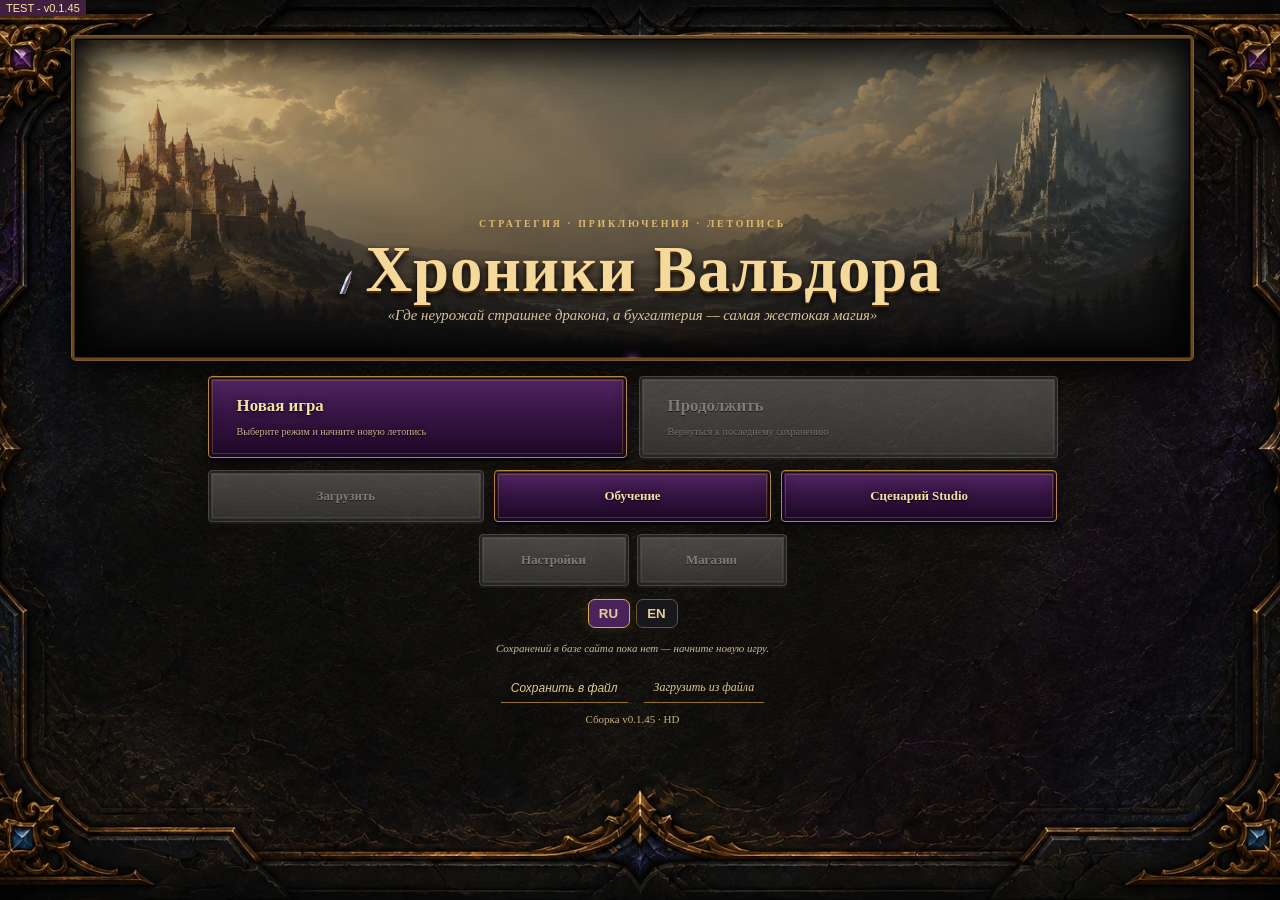
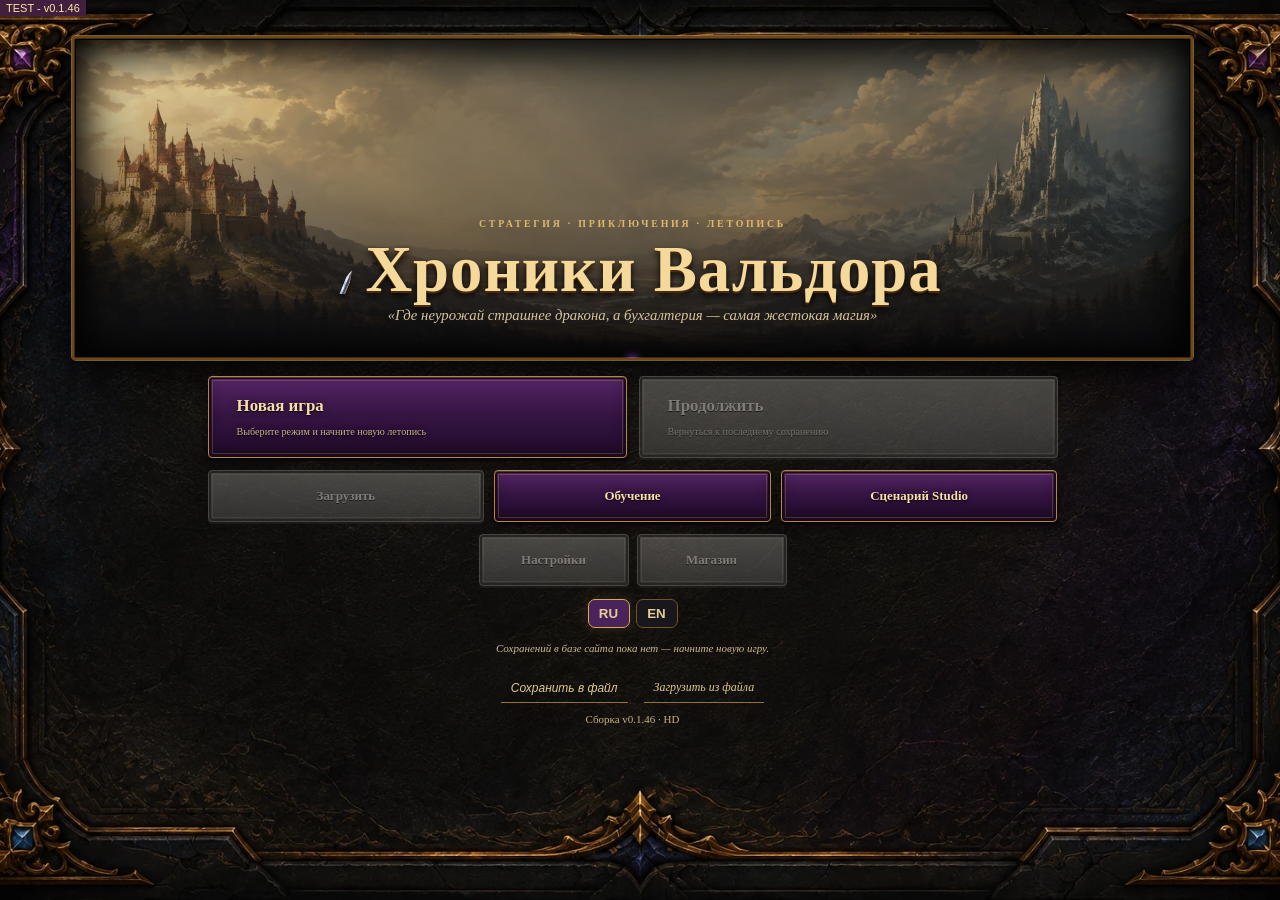
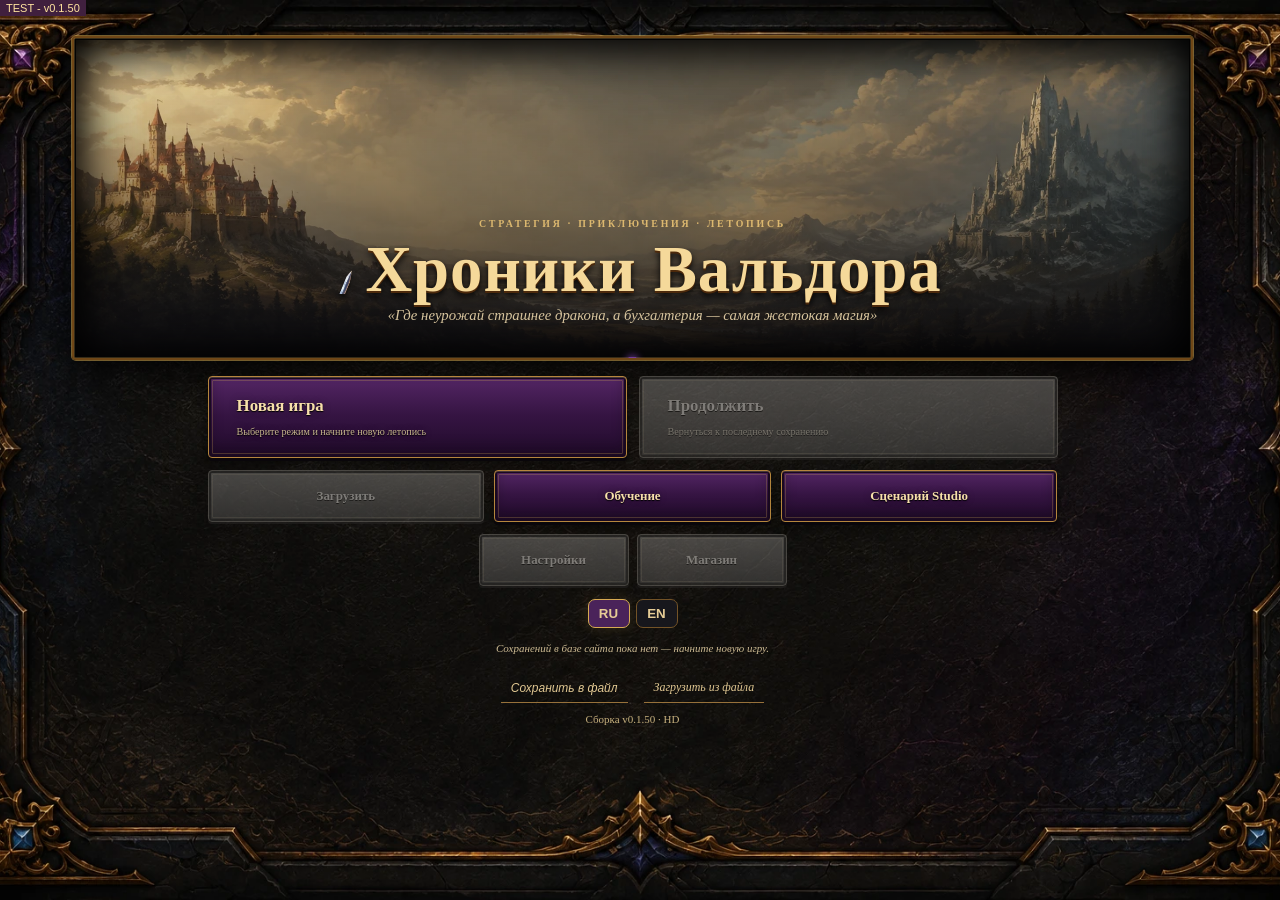
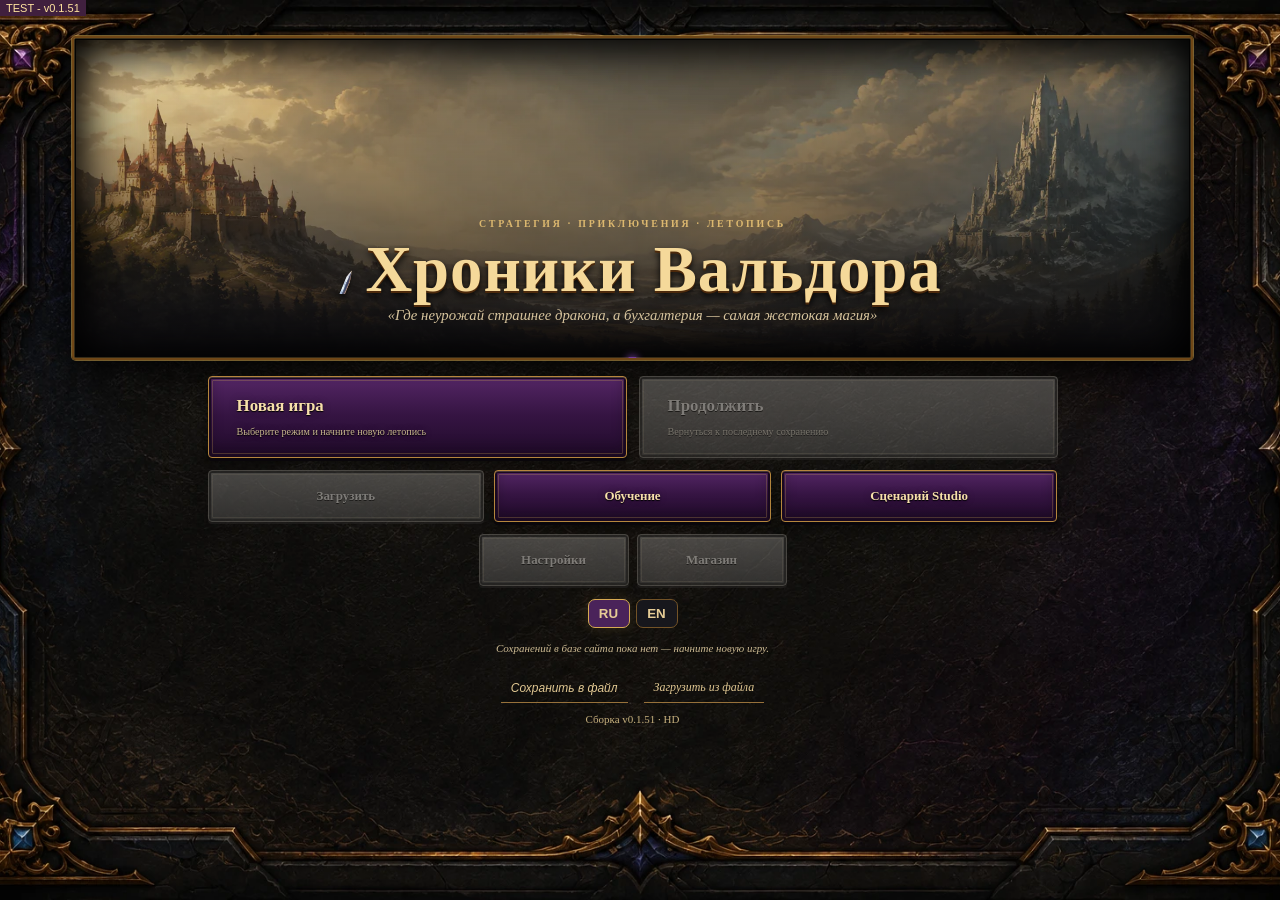
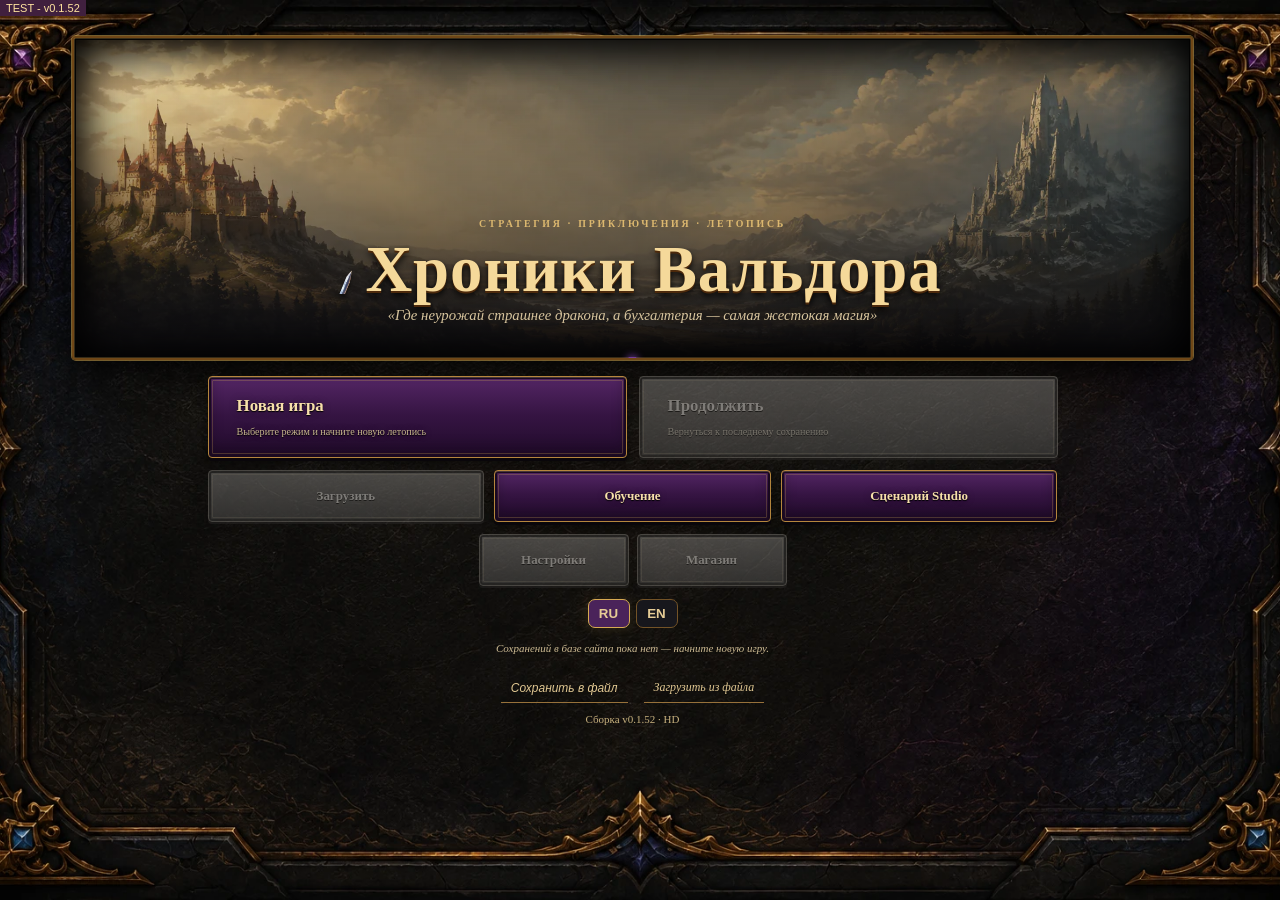
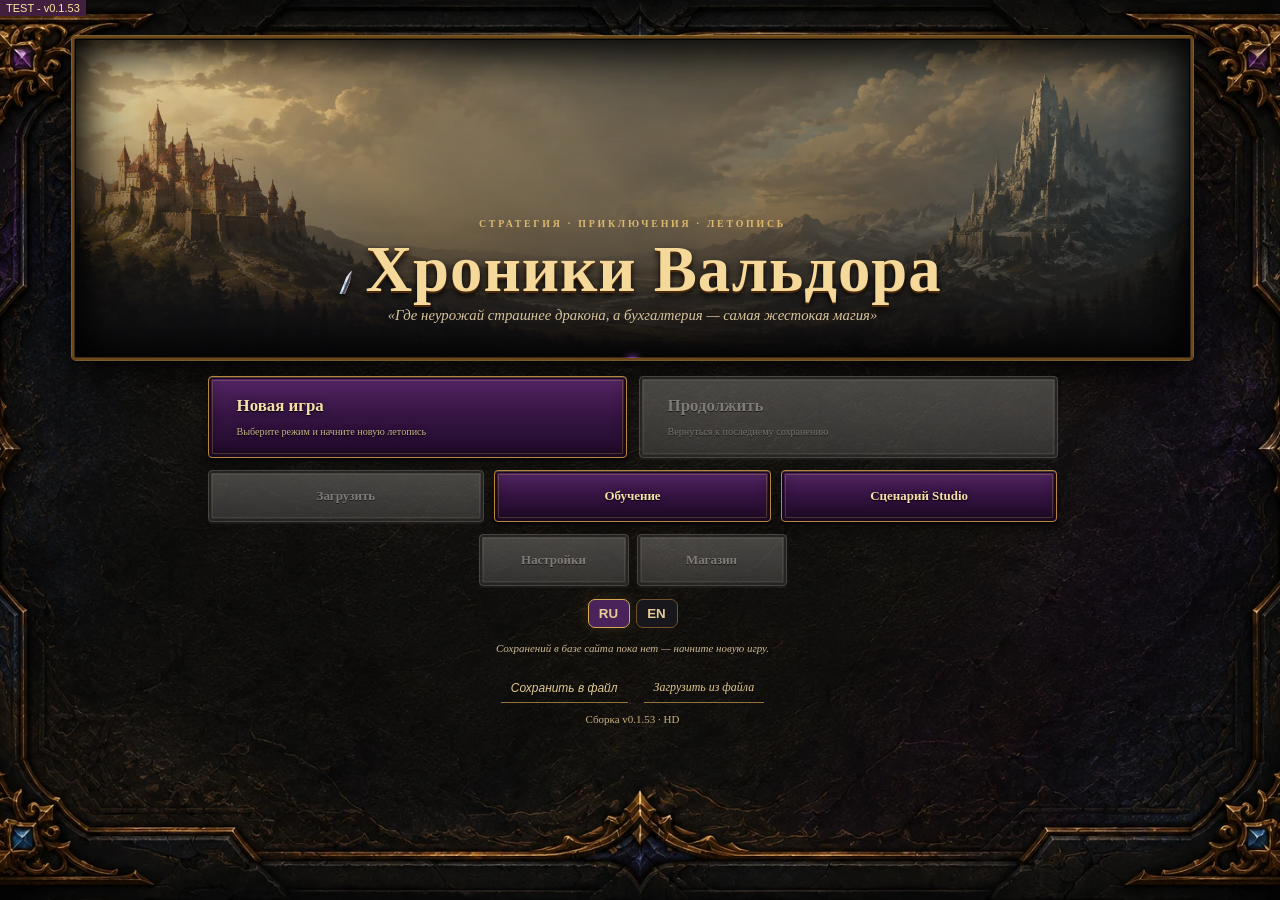
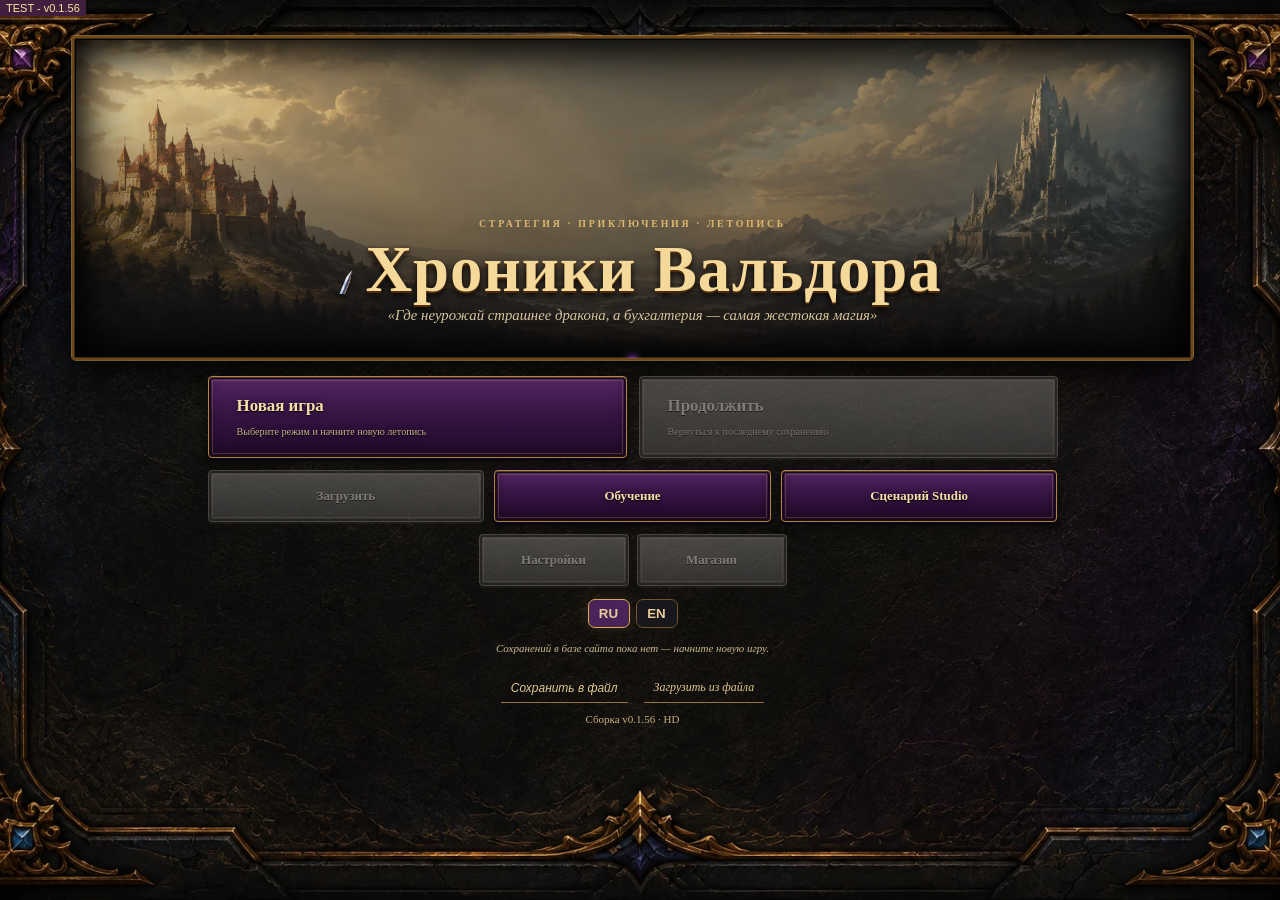
